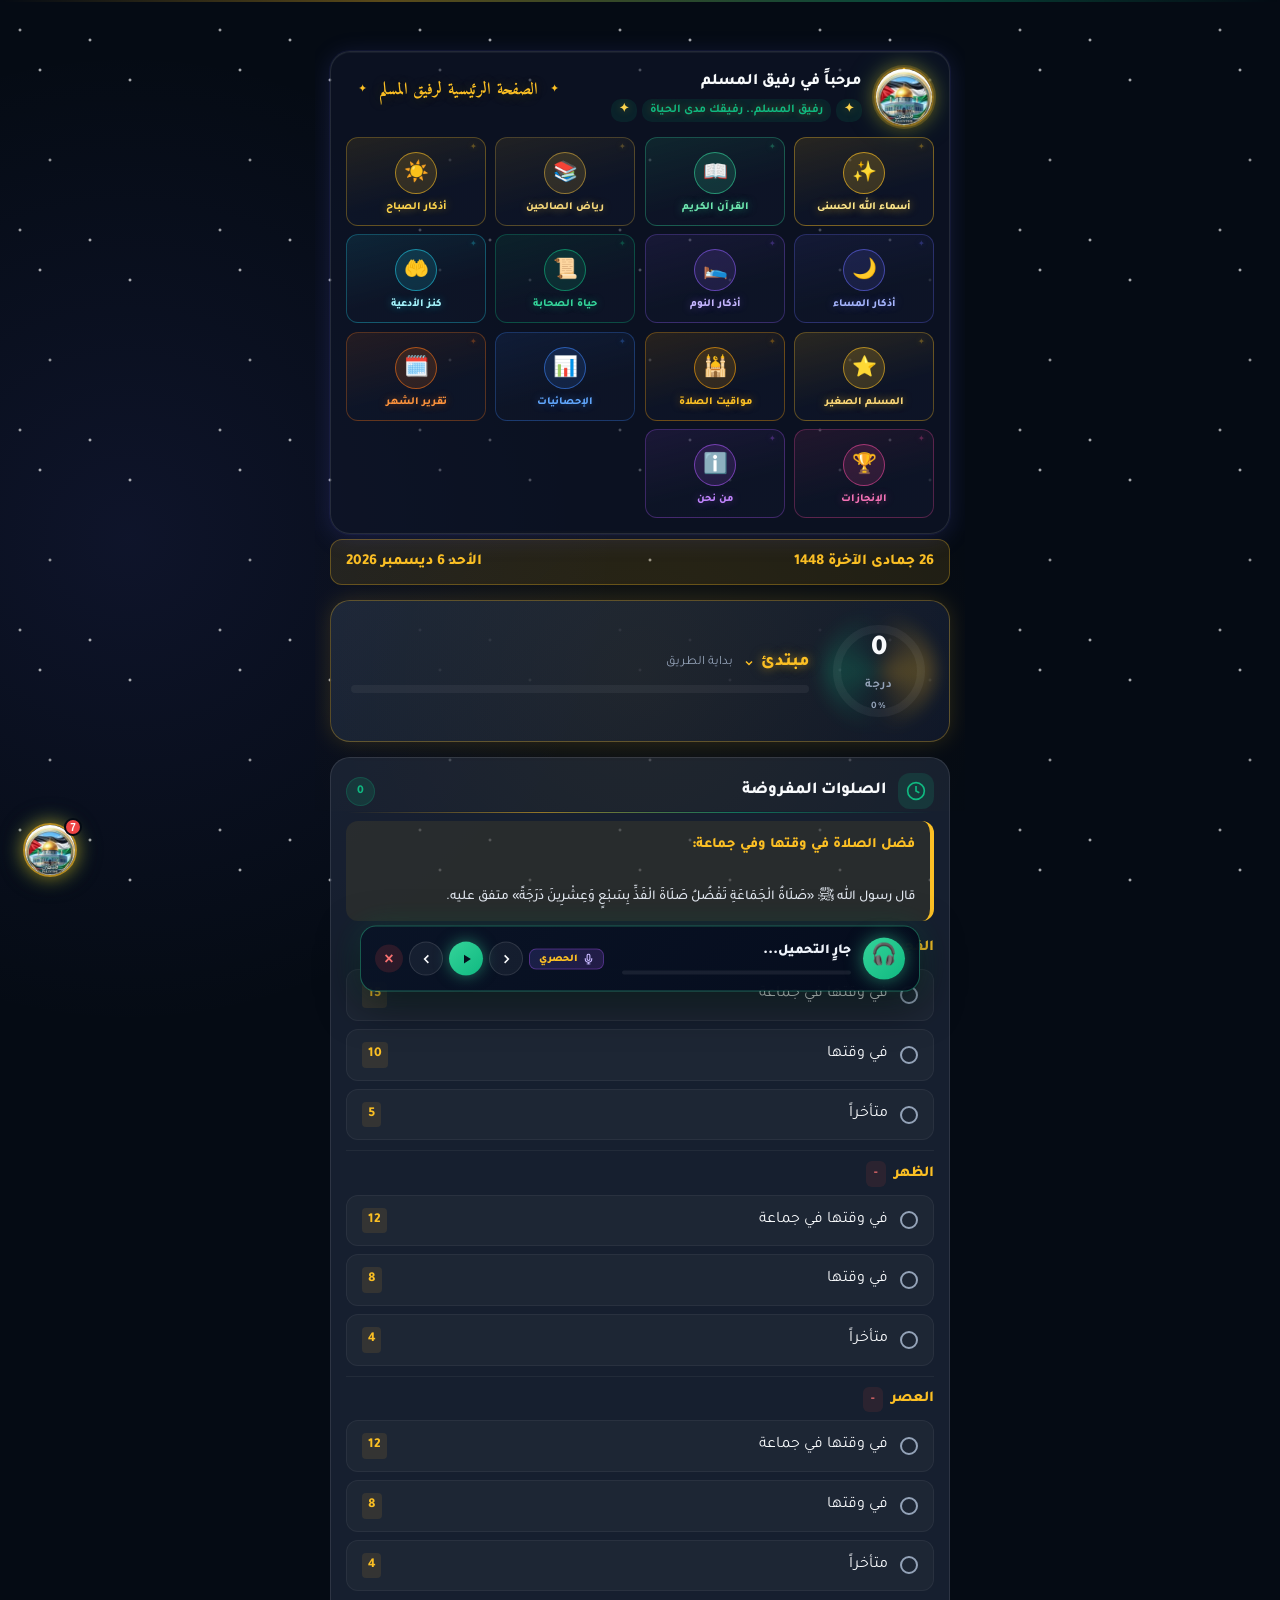
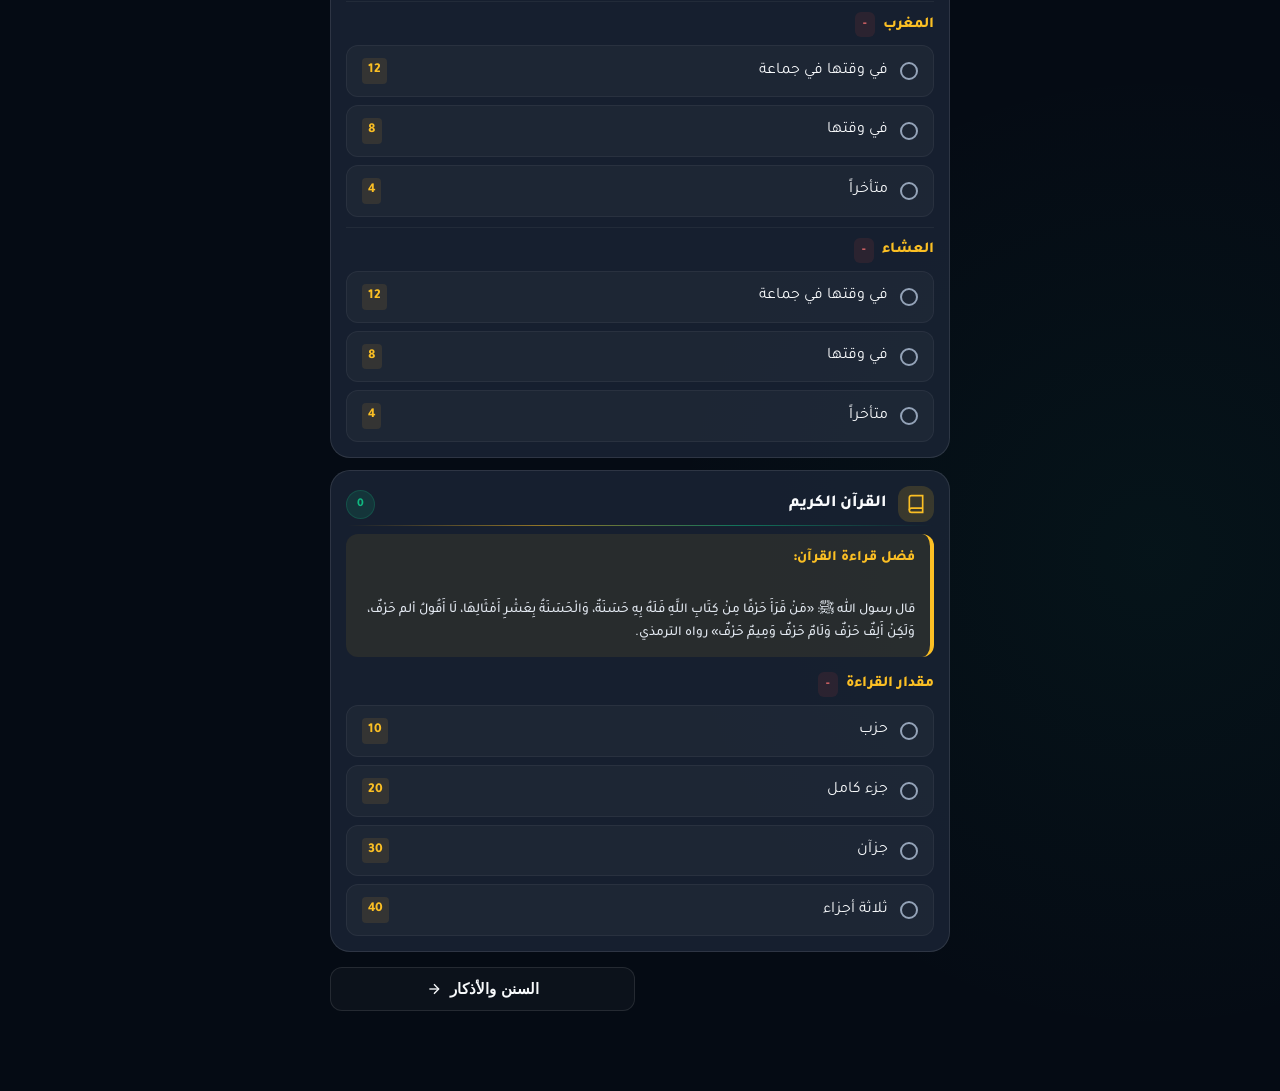
==== index.html @ c11510b7 "Add files via upload" ====
<!doctype html><html lang="ar" dir="rtl"><head><script>(function(w,i,g){w[g]=w[g]||[];if(typeof w[g].push=="function")w[g].push(i)})(window,"GTM-K3QN3TWK","google_tags_first_party")</script><script>(function(w,d,s,l){w[l]=w[l]||[];(function(){w[l].push(arguments)})("set","developer_id.dY2E1Nz",true);var f=d.getElementsByTagName(s)[0],j=d.createElement(s);j.async=true;j.src="/gk7x/";f.parentNode.insertBefore(j,f)})(window,document,"script","dataLayer")</script><meta charset="UTF-8"><script>try{if(localStorage.getItem("rfq_calm_mode")==="1")document.documentElement.classList.add("calm-mode")}catch(e){}window.__pwaPrompt=null;window.__hubInstallChoiceMade=true;try{localStorage.setItem("rfq_hub_unlocked","1")}catch(e){}window.revealHubAfterInstallChoice=function(choice){window.__hubInstallChoiceMade=true;try{localStorage.setItem("rfq_hub_unlocked","1")}catch(e){}var banner=document.getElementById("pwa-install-banner");if(banner)banner.remove();document.body.classList.add("hub-unlocked");if(typeof rafiqHubSync==="function")rafiqHubSync();if(typeof window._forceBubbleLeft==="function")requestAnimationFrame(window._forceBubbleLeft)};(function(){var lowPower=window.matchMedia&&window.matchMedia("(max-width:700px)").matches;var fewCores=(navigator.hardwareConcurrency||8)<=4;var reduced=window.matchMedia&&window.matchMedia("(prefers-reduced-motion: reduce)").matches;if(lowPower||fewCores||reduced)document.documentElement.classList.add("rfq-battery-saver");document.addEventListener("visibilitychange",function(){document.documentElement.classList.toggle("rfq-hidden",document.hidden)},{passive:true});window.addEventListener("pagehide",function(){try{if(typeof svD==="function")svD()}catch(e){}},{passive:true})})();window.addEventListener("beforeinstallprompt",function(e){e.preventDefault();window.__pwaPrompt=e;var btn=document.getElementById("pwa-install-btn");if(btn)btn.onclick=function(){if(typeof window.revealHubAfterInstallChoice==="function")window.revealHubAfterInstallChoice("install");if(window.__pwaPrompt){window.__pwaPrompt.prompt();window.__pwaPrompt.userChoice.then(function(){window.__pwaPrompt=null;var b=document.getElementById("pwa-install-banner");if(b)b.remove()})}}})</script><meta name="viewport" content="width=device-width,initial-scale=1,maximum-scale=1,user-scalable=no"><link rel="manifest" href="./manifest.json"><link rel="icon" type="image/png" sizes="32x32" href="./favicon-32.png"><link rel="icon" type="image/png" sizes="16x16" href="./favicon-16.png"><link rel="apple-touch-icon" href="./apple-touch-icon.png"><link rel="shortcut icon" href="./favicon.ico"><meta name="mobile-web-app-capable" content="yes"><meta name="apple-mobile-web-app-capable" content="yes"><meta name="apple-mobile-web-app-status-bar-style" content="black-translucent"><meta name="apple-mobile-web-app-title" content="رفيق المسلم"><meta name="theme-color" content="#050b14"><title>رفيق المسلم</title><link href="https://fonts.googleapis.com/css2?family=Tajawal:wght@300;400;500;700;800;900&family=Amiri:wght@400;700&display=swap" rel="stylesheet"><style>:root{--bg-primary:#050b14;--bg-card:rgba(30,41,59,0.7);--bg-glass:rgba(15,23,42,0.6);--accent-gold:#fbbf24;--accent-emerald:#10b981;--accent-emerald-light:#34d399;--text-primary:#f8fafc;--text-secondary:#94a3b8;--border-light:rgba(255,255,255,0.1);--border-gold:rgba(251,191,36,0.3);--border-emerald:rgba(16,185,129,0.3);--radius-sm:6px;--radius-md:12px;--radius-lg:20px;--radius-xl:30px}html{overflow-x:hidden;width:100%;max-width:100vw;overflow-y:auto}*{margin:0;padding:0;box-sizing:border-box;-webkit-tap-highlight-color:transparent;max-width:100%}body{font-family:Tajawal,sans-serif;background:var(--bg-primary);color:var(--text-primary);line-height:1.6;min-height:100vh;overflow-x:hidden;width:100%;max-width:100vw;position:relative;overscroll-behavior-x:none;-webkit-overflow-scrolling:touch;background-image:radial-gradient(circle at 10% 20%,rgba(99,102,241,.1) 0,transparent 20%),radial-gradient(circle at 90% 80%,rgba(16,185,129,.05) 0,transparent 20%)}.stars{position:fixed;top:0;left:0;width:100%;height:100%;z-index:0;pointer-events:none;background-image:radial-gradient(2px 2px at 20px 30px,#eee,rgba(0,0,0,0)),radial-gradient(2px 2px at 40px 70px,#fff,rgba(0,0,0,0)),radial-gradient(2px 2px at 50px 160px,#ddd,rgba(0,0,0,0)),radial-gradient(2px 2px at 90px 40px,#fff,rgba(0,0,0,0)),radial-gradient(2px 2px at 130px 80px,#fff,rgba(0,0,0,0));background-repeat:repeat;background-size:200px 200px;opacity:.3;animation:twinkle 5s infinite;will-change:opacity;backface-visibility:hidden;transform:translateZ(0)}@keyframes twinkle{0%{opacity:.3;transform:translateY(0)}50%{opacity:.5}100%{opacity:.3;transform:translateY(-20px)}}.container{position:relative;z-index:1;max-width:650px;margin:0 auto;padding:15px;padding-bottom:80px;width:100%;overflow-x:hidden}.hdr{background:var(--bg-glass);backdrop-filter:blur(12px);border:1px solid var(--border-light);border-radius:var(--radius-lg);padding:15px;margin-bottom:15px;display:flex;justify-content:space-between;align-items:center;flex-wrap:wrap;gap:10px;position:sticky;top:10px;z-index:100;overflow:hidden;max-width:100%}.usr-info{display:flex;align-items:center;gap:12px}.usr-det h3{font-size:1rem;font-weight:800;color:var(--text-primary)}.usr-det span{font-size:.75rem;color:var(--accent-emerald);font-weight:600;background:rgba(16,185,129,.1);padding:2px 8px;border-radius:10px}.nav-actions{display:flex;gap:8px;flex-wrap:wrap;width:100%}@keyframes glowPulseGold{0%,100%{box-shadow:0 0 12px rgba(251,191,36,.2)}50%{box-shadow:0 0 22px rgba(251,191,36,.45)}}@keyframes glowPulseGreen{0%,100%{box-shadow:0 0 12px rgba(16,185,129,.2)}50%{box-shadow:0 0 24px rgba(16,185,129,.5)}}@keyframes glowPulseBlue2{0%,100%{box-shadow:0 0 12px rgba(99,102,241,.2)}50%{box-shadow:0 0 24px rgba(99,102,241,.5)}}@keyframes glowPulseTeal{0%,100%{box-shadow:0 0 10px rgba(16,185,129,.15)}50%{box-shadow:0 0 22px rgba(16,185,129,.4)}}.btn-nav.prayer-times-btn{background:linear-gradient(135deg,rgba(251,191,36,.22),rgba(245,158,11,.12));border:1px solid rgba(251,191,36,.5);color:#fcd34d;font-weight:800;box-shadow:0 0 14px rgba(251,191,36,.2);animation:glowPulsePT 3.2s ease-in-out infinite}.btn-nav.prayer-times-btn:hover{box-shadow:0 6px 26px rgba(251,191,36,.45);background:linear-gradient(135deg,rgba(251,191,36,.35),rgba(245,158,11,.22))}@keyframes glowPulsePT{0%,100%{box-shadow:0 0 10px rgba(251,191,36,.15)}50%{box-shadow:0 0 22px rgba(251,191,36,.4)}}@keyframes glowPulsePurple{0%,100%{box-shadow:0 0 10px rgba(168,85,247,.12)}50%{box-shadow:0 0 20px rgba(168,85,247,.35)}}@keyframes glowPulseBlue{0%,100%{box-shadow:0 0 10px rgba(59,130,246,.12)}50%{box-shadow:0 0 20px rgba(59,130,246,.35)}}@keyframes glowPulseOrange{0%,100%{box-shadow:0 0 10px rgba(249,115,22,.12)}50%{box-shadow:0 0 20px rgba(249,115,22,.35)}}@keyframes glowPulsePink{0%,100%{box-shadow:0 0 10px rgba(236,72,153,.12)}50%{box-shadow:0 0 20px rgba(236,72,153,.35)}}@keyframes glowNoor{0%,100%{box-shadow:0 0 12px rgba(251,191,36,.3),0 0 25px rgba(251,191,36,.1)}50%{box-shadow:0 0 22px rgba(251,191,36,.6),0 0 40px rgba(251,191,36,.2)}}.home-title{display:flex;align-items:center;justify-content:center;gap:12px;margin:4px 0 16px;text-align:center}.home-title .ht-line{flex:1;max-width:46px;height:1px;background:linear-gradient(90deg,transparent,rgba(251,191,36,.55))}.home-title .ht-line:last-child{background:linear-gradient(90deg,rgba(251,191,36,.55),transparent)}.home-title h2{font-family:Amiri,serif;font-size:1.05rem;font-weight:700;color:var(--accent-gold);letter-spacing:.3px;white-space:nowrap;text-shadow:0 0 14px rgba(251,191,36,.25)}.home-title .ht-star{color:var(--accent-gold);font-size:.7rem;flex-shrink:0}.home-grid{display:grid;grid-template-columns:repeat(4,1fr);gap:9px;width:100%}@media (max-width:360px){.home-grid{grid-template-columns:repeat(3,1fr)}}.home-tile{display:flex;flex-direction:column;align-items:center;justify-content:flex-start;gap:7px;padding:14px 4px 10px;border-radius:var(--radius-md);background:var(--bg-glass);border:1px solid var(--border-light);cursor:pointer;font-family:Tajawal,sans-serif;transition:transform .25s cubic-bezier(.4,0,.2,1),box-shadow .25s,border-color .25s,background .25s;position:relative;overflow:hidden;contain:layout paint;touch-action:manipulation;will-change:transform;-webkit-tap-highlight-color:transparent}.home-tile:active{transform:scale(.93);transition:transform .08s ease-out}.home-tile:hover{transform:translateY(-3px);border-color:var(--tile-c,rgba(255,255,255,.25))}.home-tile.pressed-flash::after{content:'';position:absolute;inset:0;background:radial-gradient(circle at center,var(--tile-c,rgba(255,255,255,.3)),transparent 70%);opacity:.6;pointer-events:none;animation:tileFlash .35s ease-out forwards}@keyframes tileFlash{0%{opacity:.7}100%{opacity:0}}.home-tile .ht-icon{width:42px;height:42px;border-radius:50%;display:flex;align-items:center;justify-content:center;font-size:1.25rem;background:var(--tile-bg,rgba(255,255,255,.06));border:1px solid var(--tile-c,var(--border-light));box-shadow:0 0 0 transparent;transition:box-shadow .25s}.home-tile:hover .ht-icon{box-shadow:0 0 18px var(--tile-glow,transparent)}.home-tile .ht-label{font-size:.68rem;font-weight:700;color:var(--text-secondary);line-height:1.25;text-align:center}.home-tile:hover .ht-label{color:var(--text-primary)}.home-tile .ht-icon{animation:tileGlowAll 3.2s ease-in-out infinite}.home-tile:nth-child(2n) .ht-icon{animation-delay:.7s}.home-tile:nth-child(3n) .ht-icon{animation-delay:1.3s}.home-tile .ht-star{position:absolute;top:6px;inset-inline-start:8px;font-size:.5rem;line-height:1;color:var(--tile-c);opacity:.55;text-shadow:0 0 6px var(--tile-glow);animation:htTwinkle 2.8s ease-in-out infinite;pointer-events:none}.home-tile:nth-child(2n) .ht-star{animation-delay:1.1s}.home-tile:nth-child(3n) .ht-star{animation-delay:1.9s}.home-tile .ht-label{text-shadow:0 0 9px var(--tile-glow)}@keyframes htTwinkle{0%,100%{opacity:.3;transform:scale(.82)}50%{opacity:.95;transform:scale(1.2)}}@keyframes tileGlowAll{0%,100%{box-shadow:0 0 7px var(--tile-glow)}50%{box-shadow:0 0 14px var(--tile-glow),0 0 24px var(--tile-glow)}}.home-tile.t-quran{--tile-c:rgba(52,211,153,.6);--tile-bg:rgba(52,211,153,.16);--tile-glow:rgba(52,211,153,.5);border-color:rgba(52,211,153,.32);background:linear-gradient(165deg,rgba(52,211,153,.11),var(--bg-glass) 62%)}.home-tile.t-quran .ht-label{color:#6ee7b0;font-weight:800}.home-tile.t-riyad{--tile-c:rgba(212,169,59,.6);--tile-bg:rgba(212,169,59,.16);--tile-glow:rgba(212,169,59,.48);border-color:rgba(212,169,59,.3);background:linear-gradient(165deg,rgba(212,169,59,.11),var(--bg-glass) 62%)}.home-tile.t-riyad .ht-label{color:#f5d77a;font-weight:800}.home-tile.t-sabah{--tile-c:rgba(251,191,36,.6);--tile-bg:rgba(251,191,36,.14);--tile-glow:rgba(251,191,36,.45);border-color:rgba(251,191,36,.3);background:linear-gradient(165deg,rgba(251,191,36,.1),var(--bg-glass) 62%)}.home-tile.t-sabah .ht-label{color:#fcd34d;font-weight:800}.home-tile.t-masaa{--tile-c:rgba(99,102,241,.6);--tile-bg:rgba(99,102,241,.14);--tile-glow:rgba(99,102,241,.45);border-color:rgba(99,102,241,.3);background:linear-gradient(165deg,rgba(99,102,241,.1),var(--bg-glass) 62%)}.home-tile.t-masaa .ht-label{color:#a5b4fc;font-weight:800}.home-tile.t-nawm{--tile-c:rgba(139,92,246,.6);--tile-bg:rgba(139,92,246,.14);--tile-glow:rgba(139,92,246,.45);border-color:rgba(139,92,246,.3);background:linear-gradient(165deg,rgba(139,92,246,.1),var(--bg-glass) 62%)}.home-tile.t-nawm .ht-label{color:#c4b5fd;font-weight:800}.home-tile.t-sahaba{--tile-c:rgba(16,185,129,.6);--tile-bg:rgba(16,185,129,.14);--tile-glow:rgba(16,185,129,.45);border-color:rgba(16,185,129,.3);background:linear-gradient(165deg,rgba(16,185,129,.1),var(--bg-glass) 62%)}.home-tile.t-sahaba .ht-label{color:#34d399;font-weight:800}.home-tile.t-sifat{--tile-c:rgba(201,150,53,.65);--tile-bg:rgba(22,119,168,.16);--tile-glow:rgba(201,150,53,.5);border-color:rgba(201,150,53,.35);background:linear-gradient(165deg,rgba(16,42,67,.55),rgba(22,119,168,.16) 55%,var(--bg-glass) 92%);position:relative}.home-tile.t-sifat .ht-label{color:#f3cd71;font-weight:800}.home-tile.t-sifat .ht-new{position:absolute;top:5px;inset-inline-end:6px;font-size:.52rem;font-weight:900;color:#0e2338;background:linear-gradient(135deg,#f3cd71,#c99635);padding:2px 6px;border-radius:8px;letter-spacing:.3px;box-shadow:0 0 10px rgba(201,150,53,.55);animation:sifatPulse 2.2s ease-in-out infinite}@keyframes sifatPulse{0%,100%{transform:scale(1);opacity:1}50%{transform:scale(1.08);opacity:.85}}.home-tile.t-prayer{--tile-c:rgba(245,158,11,.65);--tile-bg:rgba(245,158,11,.15);--tile-glow:rgba(245,158,11,.5);border-color:rgba(245,158,11,.34);background:linear-gradient(165deg,rgba(245,158,11,.12),var(--bg-glass) 62%)}.home-tile.t-prayer .ht-label{color:#fbbf24;font-weight:800}.home-tile.t-about{--tile-c:rgba(168,85,247,.6);--tile-bg:rgba(168,85,247,.14);--tile-glow:rgba(168,85,247,.45);border-color:rgba(168,85,247,.3);background:linear-gradient(165deg,rgba(168,85,247,.1),var(--bg-glass) 62%)}.home-tile.t-about .ht-label{color:#c084fc;font-weight:800}.home-tile.t-stats{--tile-c:rgba(59,130,246,.6);--tile-bg:rgba(59,130,246,.14);--tile-glow:rgba(59,130,246,.45);border-color:rgba(59,130,246,.3);background:linear-gradient(165deg,rgba(59,130,246,.1),var(--bg-glass) 62%)}.home-tile.t-stats .ht-label{color:#60a5fa;font-weight:800}.home-tile.t-report{--tile-c:rgba(249,115,22,.6);--tile-bg:rgba(249,115,22,.14);--tile-glow:rgba(249,115,22,.45);border-color:rgba(249,115,22,.3);background:linear-gradient(165deg,rgba(249,115,22,.1),var(--bg-glass) 62%)}.home-tile.t-report .ht-label{color:#fb923c;font-weight:800}.home-tile.t-achieve{--tile-c:rgba(236,72,153,.6);--tile-bg:rgba(236,72,153,.14);--tile-glow:rgba(236,72,153,.45);border-color:rgba(236,72,153,.3);background:linear-gradient(165deg,rgba(236,72,153,.1),var(--bg-glass) 62%)}.home-tile.t-achieve .ht-label{color:#f472b6;font-weight:800}.home-tile.t-noor{--tile-c:rgba(251,191,36,.6);--tile-bg:rgba(251,191,36,.18);--tile-glow:rgba(251,191,36,.55);border-color:rgba(251,191,36,.32);background:linear-gradient(165deg,rgba(251,191,36,.13),var(--bg-glass) 62%)}.home-tile.t-noor .ht-label{color:#fbd777;font-weight:800}@media (prefers-reduced-motion:reduce){.home-tile .ht-icon,.home-tile .ht-star{animation:none}}.scr-card{background:linear-gradient(145deg,rgba(30,41,59,.9),rgba(15,23,42,.9));border:1px solid var(--border-gold);border-radius:var(--radius-lg);padding:20px;margin-bottom:15px;display:flex;align-items:center;justify-content:space-around;flex-wrap:wrap;box-shadow:0 0 20px rgba(251,191,36,.15);position:relative;overflow:visible}.scr-card::before{content:'';position:absolute;top:-50%;left:-50%;width:200%;height:200%;background:radial-gradient(circle,rgba(251,191,36,.05) 0,transparent 60%);animation:rotate 20s linear infinite;border-radius:var(--radius-lg)}@keyframes rotate{from{transform:rotate(0)}to{transform:rotate(360deg)}}.circ{width:100px;height:100px;position:relative;z-index:2}.circ svg{transform:rotate(-90deg);width:100%;height:100%}.c-bg{fill:none;stroke:rgba(255,255,255,.05);stroke-width:8}.c-f{fill:none;stroke:url(#g1);stroke-width:8;stroke-linecap:round;stroke-dasharray:280;stroke-dashoffset:280;transition:1s ease-out}.c-t{position:absolute;top:50%;left:50%;transform:translate(-50%,-50%);text-align:center}.c-t strong{display:block;font-size:1.8rem;font-weight:900;color:var(--text-primary)}.c-t span{font-size:.75rem;color:var(--text-secondary);font-weight:600;text-transform:uppercase;letter-spacing:1px}.lvl{flex:1;cursor:pointer;margin-right:20px;z-index:2;min-width:150px}.lvl-hd{display:flex;align-items:center;gap:10px;margin-bottom:8px}.lvl-nm{font-weight:800;font-size:1.1rem;color:var(--accent-gold);display:flex;align-items:center;gap:6px}.lvl-sb{font-size:.8rem;color:var(--text-secondary)}.lvl-bar{height:8px;background:rgba(255,255,255,.05);border-radius:10px;overflow:hidden}.lvl-f{height:100%;background:linear-gradient(90deg,var(--accent-emerald),var(--accent-gold));width:0%;transition:1s ease-out}.lvl-det{display:none;margin-top:12px;background:rgba(0,0,0,.3);border-radius:var(--radius-md);padding:10px;font-size:.8rem;border:1px solid var(--border-light);width:100%}.lvl-det.on{display:block;animation:slideDown .3s}@keyframes slideDown{from{opacity:0;transform:translateY(-10px)}to{opacity:1;transform:translateY(0)}}.lvl-t.on{color:var(--accent-gold);font-weight:800}.sec{background:var(--bg-card);border:1px solid var(--border-light);border-radius:var(--radius-lg);padding:15px;margin-bottom:12px;transition:.3s}.sec:hover{border-color:rgba(255,255,255,.15)}.sec-hd{display:flex;align-items:center;gap:12px;margin-bottom:12px;cursor:pointer;user-select:none}.sec-ic{width:36px;height:36px;border-radius:var(--radius-md);display:flex;align-items:center;justify-content:center;background:rgba(255,255,255,.05);color:var(--accent-gold)}.sec-nm{font-size:1.05rem;font-weight:800;flex:1;color:var(--text-primary)}.sec-bdg{background:rgba(16,185,129,.15);color:var(--accent-emerald);padding:4px 10px;border-radius:20px;font-size:.75rem;font-weight:800;border:1px solid rgba(16,185,129,.2)}.hdth{background:rgba(251,191,36,.08);border-right:4px solid var(--accent-gold);padding:12px 15px;margin-bottom:15px;border-radius:var(--radius-md);font-size:.85rem;color:#e2e8f0;line-height:1.7;font-weight:500}.hdth strong{color:var(--accent-gold);display:block;margin-bottom:5px;font-weight:800;font-size:.9rem}.op-g{display:grid;gap:8px}.op-i{display:flex;align-items:center;justify-content:space-between;background:rgba(255,255,255,.03);border:1px solid rgba(255,255,255,.05);border-radius:var(--radius-md);padding:12px 15px;cursor:pointer;transition:all .2s}.op-i:hover{background:rgba(255,255,255,.06)}.op-i.sl{border-color:var(--accent-emerald);background:rgba(16,185,129,.1)}.op-l{display:flex;align-items:center;gap:12px}.op-r{width:18px;height:18px;border:2px solid var(--text-secondary);border-radius:50%;display:flex;align-items:center;justify-content:center;transition:.2s}.op-i.sl .op-r{border-color:var(--accent-emerald);background:var(--accent-emerald)}.op-r::after{content:'';width:6px;height:6px;background:var(--bg-primary);border-radius:50%;opacity:0;transform:scale(0);transition:.2s}.op-i.sl .op-r::after{opacity:1;transform:scale(1)}.op-pt{font-weight:800;color:var(--accent-gold);font-size:.85rem;background:rgba(251,191,36,.1);padding:2px 6px;border-radius:4px}.pr-g{margin-bottom:10px;border-bottom:1px solid rgba(255,255,255,.05);padding-bottom:10px}.pr-g:last-child{border:none;margin:0;padding:0}.pr-nm{font-weight:800;color:var(--accent-gold);font-size:.95rem;margin-bottom:8px;display:flex;align-items:center;gap:8px}.pr-st{font-size:.75rem;padding:3px 8px;border-radius:6px;font-weight:700}.pr-st.ok{background:rgba(16,185,129,.2);color:var(--accent-emerald)}.pr-st.no{background:rgba(239,68,68,.1);color:#f87171}.chk{display:flex;align-items:center;justify-content:space-between;background:rgba(255,255,255,.03);border:1px solid rgba(255,255,255,.05);border-radius:var(--radius-md);padding:12px 15px;margin-bottom:8px;cursor:pointer;transition:.2s}.chk:hover{background:rgba(255,255,255,.05)}.chk.on{border-color:var(--accent-emerald);background:rgba(16,185,129,.1)}.chk-l{display:flex;align-items:center;gap:12px}.chk-b{width:20px;height:20px;border:2px solid var(--text-secondary);border-radius:6px;display:flex;align-items:center;justify-content:center;transition:.2s}.chk.on .chk-b{background:var(--accent-emerald);border-color:var(--accent-emerald)}.chk-b svg{width:12px;height:12px;stroke:var(--bg-primary);stroke-width:4;opacity:0;transform:scale(0);transition:.2s}.chk.on .chk-b svg{opacity:1;transform:scale(1)}.sec-ct{max-height:2000px;overflow:hidden;transition:max-height .4s}.sec.col .sec-ct{max-height:0}.col-ic{transition:transform .4s}.sec.col .col-ic{transform:rotate(180deg)}.nav-g{display:grid;grid-template-columns:1fr 1fr;gap:10px;margin-top:15px}.nav-lg{padding:12px;border-radius:var(--radius-md);font-weight:800;cursor:pointer;border:1px solid var(--border-light);background:rgba(255,255,255,.03);color:var(--text-primary);display:flex;align-items:center;justify-content:center;gap:8px;transition:.2s;font-size:.95rem}.nav-lg:hover{background:rgba(255,255,255,.08)}.btn{display:flex;align-items:center;justify-content:center;gap:8px;width:100%;padding:14px;border-radius:var(--radius-md);font-weight:800;cursor:pointer;border:none;font-family:inherit;font-size:1rem;transition:.2s}.btn-pr{background:linear-gradient(135deg,var(--accent-emerald),#059669);color:#fff}.btn-home{background:rgba(251,191,36,.1);border:1px solid rgba(251,191,36,.3);color:var(--accent-gold);padding:10px 20px;border-radius:var(--radius-md);font-size:.9rem;cursor:pointer;font-weight:700;width:auto}.stats-box{background:var(--bg-card);border:1px solid var(--border-light);border-radius:var(--radius-lg);overflow:hidden;backdrop-filter:blur(10px)}.stats-hd{padding:20px;text-align:center;border-bottom:1px solid var(--border-light);background:rgba(0,0,0,.2)}.stats-hd h1{font-size:1.4rem;color:var(--accent-gold);font-weight:900}.st-hd-stats{display:flex;justify-content:center;gap:20px;padding:20px;background:linear-gradient(180deg,rgba(251,191,36,.05) 0,transparent 100%)}.st-stat-box{background:rgba(30,41,59,.8);border:1px solid var(--border-gold);border-radius:var(--radius-lg);padding:20px 30px;text-align:center;min-width:120px}.st-stat-val{display:block;font-size:2rem;font-weight:900;color:var(--accent-gold);text-shadow:0 0 20px rgba(251,191,36,.3)}.st-stat-lbl{font-size:.9rem;color:var(--text-secondary);font-weight:600}.str-b{background:linear-gradient(135deg,rgba(249,115,22,.15),transparent);border:1px solid rgba(249,115,22,.2);border-radius:var(--radius-md);padding:15px;margin:15px;display:flex;align-items:center;gap:15px}.str-i{font-size:2rem}.str-b h3{font-size:1.1rem;color:var(--text-primary);margin-bottom:2px}.str-b p{font-size:.8rem;color:var(--text-secondary)}.d-list-h{padding:15px;display:flex;justify-content:space-between;font-weight:800;font-size:1rem;border-bottom:1px solid var(--border-light);background:rgba(0,0,0,.2)}.d-item{padding:15px;border-bottom:1px solid rgba(255,255,255,.05);display:flex;justify-content:space-between;align-items:center;cursor:pointer;transition:.2s}.d-item:hover{background:rgba(255,255,255,.03)}.d-sc{font-weight:800;color:var(--accent-emerald);font-size:1.1rem;background:rgba(16,185,129,.1);padding:4px 10px;border-radius:8px}.ed-btn{background:linear-gradient(135deg,#f59e0b,#d97706);color:#fff;border:none;padding:8px 16px;border-radius:8px;cursor:pointer;font-size:.85rem;margin-left:10px;font-weight:700;transition:transform .2s}.ed-btn:hover{transform:scale(1.05)}.ach-box{background:var(--bg-card);border:1px solid var(--border-light);border-radius:var(--radius-lg);overflow:hidden;backdrop-filter:blur(10px)}.ach-hd{padding:25px;text-align:center;border-bottom:1px solid var(--border-light);background:rgba(0,0,0,.2)}.ach-hd h1{font-size:1.6rem;color:var(--accent-gold);font-weight:900}.ach-intro{padding:20px;text-align:center;background:linear-gradient(180deg,rgba(251,191,36,.05) 0,transparent 100%);border-bottom:1px solid var(--border-gold)}.ach-quran{font-family:Tajawal,serif;font-size:1.2rem;color:var(--accent-gold);line-height:2;margin-bottom:15px}.ach-grid{display:grid;grid-template-columns:1fr 1fr;gap:20px;padding:25px}.ach-card{background:rgba(255,255,255,.03);border:1px solid rgba(255,255,255,.08);border-radius:var(--radius-lg);padding:25px 20px;text-align:center;display:flex;flex-direction:column;align-items:center;justify-content:center;gap:15px;min-height:200px;transition:.5s cubic-bezier(.4,0,.2,1);position:relative;overflow:hidden}.ach-card::before{content:'';position:absolute;top:0;left:0;right:0;bottom:0;background:radial-gradient(circle at 50% 0,rgba(255,255,255,.1) 0,transparent 60%);opacity:0;transition:.5s}.ach-card:hover::before{opacity:1}.ach-ic{width:70px;height:70px;background:linear-gradient(145deg,rgba(255,255,255,.05),rgba(255,255,255,.02));border-radius:20px;display:flex;align-items:center;justify-content:center;color:var(--text-secondary);transition:.5s cubic-bezier(.4,0,.2,1);box-shadow:0 10px 25px rgba(0,0,0,.3);position:relative;z-index:1}.ach-ic svg{width:32px;height:32px;stroke-width:1.5}.ach-tl{font-weight:800;color:var(--text-primary);font-size:1.2rem;position:relative;z-index:1}.ach-ds{font-size:.85rem;color:var(--text-secondary);line-height:1.5;position:relative;z-index:1}.ach-card.done{border-color:rgba(251,191,36,.5);background:linear-gradient(145deg,rgba(251,191,36,.12),rgba(251,191,36,.03));box-shadow:0 0 40px rgba(251,191,36,.2);transform:translateY(-5px) scale(1.02)}.ach-card.done .ach-ic{color:var(--accent-gold);background:linear-gradient(145deg,rgba(251,191,36,.25),rgba(251,191,36,.1));transform:scale(1.15) rotate(5deg);box-shadow:0 0 30px rgba(251,191,36,.4)}.ach-card.done .ach-tl{color:var(--accent-gold);text-shadow:0 0 15px rgba(251,191,36,.5)}.ach-card.done::after{content:'';position:absolute;top:15px;left:15px;width:8px;height:8px;background:var(--accent-emerald);border-radius:50%;box-shadow:0 0 10px var(--accent-emerald);animation:pulse 2s infinite}@keyframes pulse{0%,100%{transform:scale(1);opacity:1}50%{transform:scale(1.5);opacity:.5}}.report-box{background:var(--bg-card);border:1px solid var(--border-light);border-radius:var(--radius-lg);overflow:hidden}.report-hd{padding:25px 20px;text-align:center;background:linear-gradient(180deg,rgba(251,191,36,.1) 0,transparent 100%);border-bottom:1px solid var(--border-gold)}.report-hd h1{font-size:1.5rem;color:var(--accent-gold);font-weight:900;margin-bottom:5px}.report-hd p{color:var(--text-secondary);font-size:.9rem}.report-summary{display:grid;grid-template-columns:repeat(3,1fr);gap:10px;padding:15px;background:rgba(0,0,0,.2)}.report-sum-card{background:rgba(30,41,59,.6);border:1px solid var(--border-light);border-radius:var(--radius-md);padding:15px 10px;text-align:center}.report-sum-val{display:block;font-size:1.5rem;font-weight:900;color:var(--accent-gold)}.report-sum-lbl{font-size:.75rem;color:var(--text-secondary);font-weight:600}.day-list{max-height:500px;overflow-y:auto}.day-list::-webkit-scrollbar{width:6px}.day-list::-webkit-scrollbar-track{background:rgba(0,0,0,.1)}.day-list::-webkit-scrollbar-thumb{background:var(--border-light);border-radius:10px}.day-card{background:rgba(255,255,255,.02);border-bottom:1px solid rgba(255,255,255,.05);padding:15px;transition:.2s}.day-card:hover{background:rgba(255,255,255,.04)}.day-card-header{display:flex;justify-content:space-between;align-items:center;margin-bottom:10px}.day-card-date{font-weight:800;font-size:1rem;color:var(--text-primary)}.day-card-score{background:linear-gradient(135deg,var(--accent-gold),#f97316);color:var(--bg-primary);padding:4px 12px;border-radius:20px;font-weight:800;font-size:.9rem}.day-progress-bar{height:8px;background:rgba(255,255,255,.05);border-radius:10px;overflow:hidden;margin-bottom:10px}.day-progress-fill{height:100%;border-radius:10px;transition:width .5s ease}.day-progress-fill.excellent{background:linear-gradient(90deg,#10b981,#34d399)}.day-progress-fill.good{background:linear-gradient(90deg,#fbbf24,#fcd34d)}.day-progress-fill.average{background:linear-gradient(90deg,#f97316,#fb923c)}.day-progress-fill.weak{background:linear-gradient(90deg,#ef4444,#f87171)}.day-analysis{display:grid;grid-template-columns:1fr 1fr;gap:8px;font-size:.85rem}.analysis-item{background:rgba(255,255,255,.03);padding:8px 10px;border-radius:var(--radius-sm)}.analysis-item.positive{border-right:3px solid var(--accent-emerald)}.analysis-item.negative{border-right:3px solid #ef4444}.analysis-item strong{display:block;font-size:.75rem;color:var(--text-secondary);margin-bottom:2px}.analysis-item span{color:var(--text-primary);font-weight:600}.day-empty-msg{text-align:center;color:var(--text-secondary);padding:20px;font-size:.9rem}.mdl{position:fixed;top:0;left:0;right:0;bottom:0;background:rgba(5,11,20,.95);z-index:2000;display:none;overflow-y:auto;padding:20px;backdrop-filter:blur(5px)}.mdl-c{max-width:500px;margin:0 auto;background:var(--bg-card);border:1px solid var(--border-light);border-radius:var(--radius-xl);padding:25px;position:relative;box-shadow:0 25px 50px -12px rgba(0,0,0,.5);animation:zoomIn .3s}@keyframes zoomIn{from{transform:scale(.9);opacity:0}to{transform:scale(1);opacity:1}}.cls-btn{position:absolute;top:15px;left:15px;background:rgba(255,255,255,.1);border:none;width:36px;height:36px;border-radius:50%;cursor:pointer;color:var(--text-secondary);display:flex;align-items:center;justify-content:center;transition:.2s;z-index:10}.cls-btn:hover{background:rgba(255,255,255,.2);color:var(--text-primary);transform:rotate(90deg)}.res-hd{text-align:center;margin-bottom:20px;padding-top:10px}.res-hd h2{color:var(--accent-gold);font-size:1.3rem;font-weight:900}.res-g{display:grid;grid-template-columns:1fr 1fr;gap:12px;margin-bottom:20px}.res-c{background:rgba(255,255,255,.03);padding:15px;border-radius:var(--radius-md);text-align:center;border:1px solid rgba(255,255,255,.05)}.res-c strong{display:block;font-size:1.3rem;font-weight:900;color:var(--text-primary);margin-bottom:4px}.res-c span{font-size:.8rem;color:var(--text-secondary);font-weight:600}.res-total{text-align:center;margin:20px 0;padding:20px;background:rgba(251,191,36,.05);border-radius:var(--radius-lg);border:1px solid rgba(251,191,36,.2)}.res-total-val{font-size:2.5rem;font-weight:900;color:var(--accent-gold)}.res-total-lbl{font-size:.9rem;color:var(--text-secondary);margin-top:5px}.res-list{background:rgba(0,0,0,.2);border-radius:var(--radius-md);padding:15px;margin-top:15px;border:1px solid rgba(255,255,255,.05)}.res-r{display:flex;justify-content:space-between;padding:8px 0;border-bottom:1px solid rgba(255,255,255,.05);font-size:.9rem}.res-r:last-child{border:none}.res-r span:last-child{font-weight:700;color:var(--text-primary)}.an-g{display:grid;grid-template-columns:repeat(6,1fr);gap:6px;margin-top:10px}.an-i{background:rgba(255,255,255,.03);border-radius:var(--radius-md);padding:8px 4px;text-align:center;border:1px solid rgba(255,255,255,.05);transition:.3s}.an-v{font-size:.9rem;font-weight:900;display:block;margin-bottom:2px}.an-v.exc{color:var(--accent-emerald)}.an-v.gd{color:var(--accent-gold)}.an-v.wk{color:#f87171}.an-l{font-size:.6rem;color:var(--text-secondary);font-weight:600}.edit-mode-indicator{background:rgba(239,68,68,.15);color:#fca5a5;border:1px solid rgba(239,68,68,.3);padding:10px 15px;border-radius:var(--radius-md);font-size:.85rem;font-weight:700;display:none;margin-bottom:15px;text-align:center}#dateBannerCard.editing{background:rgba(239,68,68,.12)!important;border-color:rgba(239,68,68,.4)!important}.edit-mode-indicator.active{display:flex;align-items:center;justify-content:center;gap:10px}.cancel-edit-btn{background:rgba(239,68,68,.2);border:none;color:inherit;padding:4px 8px;border-radius:4px;cursor:pointer;font-weight:800;font-size:.75rem}.date-banner{background:rgba(251,191,36,.1);border:1px solid var(--border-gold);border-radius:var(--radius-md);padding:10px 15px;margin-bottom:15px;display:flex;justify-content:space-between;align-items:center}.date-h{color:var(--accent-gold);font-weight:800;font-size:.95rem}.date-g{color:var(--accent-gold);font-size:.95rem;font-weight:800}.suc-mdl{position:fixed;top:0;left:0;right:0;bottom:0;background:rgba(5,11,20,.95);z-index:3000;display:none;justify-content:center;align-items:center;padding:20px;backdrop-filter:blur(10px)}.suc-mdl.show{display:flex}.suc-c{background:linear-gradient(145deg,rgba(30,41,59,.95),rgba(15,23,42,.95));border:2px solid var(--accent-gold);border-radius:var(--radius-xl);padding:30px;max-width:400px;width:100%;text-align:center;animation:sucIn .5s ease-out;box-shadow:0 0 60px rgba(251,191,36,.3)}@keyframes sucIn{from{transform:scale(.8);opacity:0}to{transform:scale(1);opacity:1}}.suc-ic{width:80px;height:80px;background:linear-gradient(135deg,var(--accent-emerald),#059669);border-radius:50%;margin:0 auto 20px;display:flex;align-items:center;justify-content:center;box-shadow:0 0 30px rgba(16,185,129,.4);animation:pulseSuc 2s infinite}@keyframes pulseSuc{0%,100%{transform:scale(1);box-shadow:0 0 30px rgba(16,185,129,.4)}50%{transform:scale(1.05);box-shadow:0 0 50px rgba(16,185,129,.6)}}.suc-ic svg{width:40px;height:40px;stroke:white;stroke-width:3}.suc-tl{font-size:1.5rem;font-weight:900;color:var(--accent-gold);margin-bottom:20px}.suc-msg{font-size:1rem;color:var(--text-primary);line-height:2;margin-bottom:20px;white-space:pre-line}.suc-dua{background:rgba(251,191,36,.1);border:1px solid var(--border-gold);border-radius:var(--radius-md);padding:15px;margin-bottom:20px;font-size:.95rem;color:#e2e8f0;line-height:1.8}.suc-btn{background:linear-gradient(135deg,var(--accent-gold),#f97316);border:none;color:var(--bg-primary);padding:14px 30px;border-radius:var(--radius-md);font-size:1rem;font-weight:800;cursor:pointer;font-family:inherit;transition:transform .2s}.suc-btn:hover{transform:scale(1.05)}.page{display:none}.page.active{display:block}.sub-page{display:none}.sub-page.active{display:block}.about-box{background:var(--bg-card);border:1px solid var(--border-light);border-radius:var(--radius-lg);overflow:hidden}.about-header{background:linear-gradient(180deg,rgba(251,191,36,.15) 0,transparent 100%);padding:30px 20px;text-align:center;border-bottom:1px solid var(--border-gold)}.about-title{font-size:2rem;color:var(--accent-gold);font-weight:900;margin-bottom:10px}.about-subtitle{font-size:1rem;color:var(--text-secondary)}.about-bismillah{background:linear-gradient(135deg,rgba(16,185,129,.1),transparent);border:1px solid rgba(16,185,129,.2);border-radius:var(--radius-md);padding:20px;margin:20px;text-align:center}.bismillah-text{font-size:1.3rem;color:var(--accent-emerald);line-height:2.2;font-weight:700}.about-intentions{padding:0 20px 20px}.intention-section{background:rgba(255,255,255,.02);border-radius:var(--radius-md);padding:20px;margin-bottom:15px;border:1px solid rgba(255,255,255,.05)}.intention-title{font-size:1.1rem;color:var(--accent-gold);font-weight:800;margin-bottom:12px;display:flex;align-items:center;gap:8px}.intention-text{font-size:.95rem;color:var(--text-primary);line-height:2}.dua-section{padding:20px;background:linear-gradient(180deg,rgba(251,191,36,.1) 0,transparent 100%);border-top:1px solid var(--border-gold)}.dua-box{background:rgba(255,255,255,.03);border:1px solid rgba(251,191,36,.2);border-radius:var(--radius-md);padding:20px;text-align:center}.dua-title{font-size:1rem;color:var(--accent-gold);font-weight:800;margin-bottom:15px}.dua-text{font-size:.95rem;color:var(--text-primary);line-height:2.2;margin-bottom:15px}.dua-highlight{color:var(--accent-gold);font-weight:700}.dua-countries{display:flex;flex-wrap:wrap;gap:8px;justify-content:center;margin-bottom:15px}.country-tag{background:rgba(239,68,68,.15);border:1px solid rgba(239,68,68,.3);color:#fca5a5;padding:6px 12px;border-radius:20px;font-size:.85rem;font-weight:700}.final-dua{background:linear-gradient(135deg,rgba(16,185,129,.15),transparent);border:1px solid rgba(16,185,129,.2);border-radius:var(--radius-md);padding:15px;margin-top:15px}.final-dua-text{font-size:.95rem;color:var(--accent-emerald);line-height:2;text-align:center;font-weight:600}.athkar-book-box{background:var(--bg-card);border:1px solid var(--border-light);border-radius:var(--radius-lg);overflow:hidden}.athkar-book-header{background:linear-gradient(180deg,rgba(16,185,129,.2) 0,transparent 100%);padding:30px 20px;text-align:center;border-bottom:1px solid var(--border-emerald)}.athkar-book-title{font-size:2rem;color:var(--accent-emerald-light);font-weight:900;margin-bottom:5px}.athkar-book-subtitle{font-size:.95rem;color:var(--text-secondary)}.athkar-book-tabs{display:flex;gap:10px;padding:15px;background:rgba(0,0,0,.3);position:sticky;top:0;z-index:50;backdrop-filter:blur(10px)}.athkar-book-tab{flex:1;padding:14px;border-radius:var(--radius-md);font-weight:800;cursor:pointer;border:1px solid var(--border-light);background:rgba(255,255,255,.03);color:var(--text-secondary);text-align:center;transition:.3s;font-size:.95rem}.athkar-book-tab.active{background:linear-gradient(135deg,rgba(16,185,129,.25),rgba(16,185,129,.15));border-color:var(--accent-emerald);color:var(--accent-emerald-light);box-shadow:0 0 20px rgba(16,185,129,.2);transform:translateY(-2px)}.athkar-book-content{padding:0;min-height:70vh;position:relative}.athkar-book-page{display:none;padding:20px;animation:fadeIn .3s ease}.athkar-book-page.active{display:block}@keyframes fadeIn{from{opacity:0;transform:translateX(20px)}to{opacity:1;transform:translateX(0)}}.athkar-book-intro{background:linear-gradient(135deg,rgba(16,185,129,.1),rgba(16,185,129,.05));border:1px solid var(--border-emerald);border-radius:var(--radius-md);padding:25px;margin-bottom:25px;text-align:center}.athkar-book-intro-text{font-size:1rem;color:var(--accent-emerald-light);line-height:2.2}.athkar-book-intro-quran{font-size:1.3rem;color:var(--accent-gold);font-weight:700;margin-bottom:15px;display:block;font-family:Amiri,serif}.book-nav{display:flex;justify-content:space-between;align-items:center;padding:15px 20px;background:rgba(0,0,0,.3);position:sticky;bottom:0;z-index:50;backdrop-filter:blur(10px);border-top:1px solid var(--border-light)}.book-nav-btn{background:rgba(255,255,255,.05);border:1px solid var(--border-light);color:var(--text-primary);padding:10px 20px;border-radius:var(--radius-md);font-size:.9rem;cursor:pointer;transition:.2s;display:flex;align-items:center;gap:8px;font-weight:700}.book-nav-btn:hover{background:rgba(255,255,255,.1);border-color:var(--accent-emerald)}.book-nav-btn:disabled{opacity:.5;cursor:not-allowed}.book-page-indicator{font-size:.9rem;color:var(--accent-gold);font-weight:700}.ach-overall{margin:0 25px 20px;background:rgba(255,255,255,.04);border:1px solid rgba(251,191,36,.25);border-radius:var(--radius-md);padding:14px 16px}.ach-overall-hd{display:flex;align-items:center;justify-content:space-between;margin-bottom:8px;font-weight:900;color:var(--accent-gold);font-size:.92rem}.ach-overall-track{height:10px;background:rgba(255,255,255,.06);border-radius:20px;overflow:hidden;position:relative}.ach-overall-fill{height:100%;background:linear-gradient(90deg,#34d399,#fbbf24);border-radius:20px;transition:width .6s cubic-bezier(.4,0,.2,1);width:0%}.ach-prog{width:100%;height:6px;background:rgba(255,255,255,.07);border-radius:20px;overflow:hidden;margin-top:2px}.ach-prog-fill{height:100%;background:linear-gradient(90deg,#10b981,#fbbf24);border-radius:20px;width:0%;transition:width .6s cubic-bezier(.4,0,.2,1)}.ach-prog-txt{font-size:.68rem;color:var(--text-secondary);font-weight:700;margin-top:4px}.ach-card.done .ach-prog-fill{background:linear-gradient(90deg,#fbbf24,#fde68a)}.str-freeze{display:flex;align-items:center;gap:4px;background:rgba(56,189,248,.12);border:1px solid rgba(56,189,248,.35);color:#7dd3fc;font-size:.72rem;font-weight:800;padding:4px 9px;border-radius:20px;white-space:nowrap}.str-frozen-note{font-size:.72rem;color:#7dd3fc;margin-top:4px}.share-btn{display:flex;align-items:center;justify-content:center;gap:6px;background:linear-gradient(135deg,rgba(251,191,36,.15),rgba(251,191,36,.06));border:1px solid rgba(251,191,36,.4);color:var(--accent-gold);padding:9px 14px;border-radius:12px;font-size:.82rem;font-weight:800;cursor:pointer;font-family:Tajawal,sans-serif;transition:all .2s}.share-btn:hover{background:linear-gradient(135deg,rgba(251,191,36,.25),rgba(251,191,36,.12));transform:translateY(-2px);box-shadow:0 4px 15px rgba(251,191,36,.2)}.ach-hd{display:flex;align-items:center;justify-content:space-between;gap:10px;flex-wrap:wrap}.prefs-section{padding:15px;border-bottom:1px solid var(--border-light)}.prefs-row{display:flex;align-items:center;justify-content:space-between;gap:10px;background:rgba(255,255,255,.03);border:1px solid var(--border-light);border-radius:12px;padding:12px 14px}.prefs-row-txt{display:flex;flex-direction:column;gap:2px}.prefs-row-txt strong{font-size:.88rem;color:var(--text-primary)}.prefs-row-txt span{font-size:.74rem;color:var(--text-secondary)}.calm-switch{position:relative;display:inline-block;width:46px;height:26px;flex-shrink:0;cursor:pointer}.calm-switch input{opacity:0;width:0;height:0}.calm-switch-track{position:absolute;cursor:pointer;inset:0;background:rgba(255,255,255,.15);border:1px solid rgba(255,255,255,.1);border-radius:20px;transition:background .3s,border-color .3s,box-shadow .3s}.calm-switch-track::before{content:'';position:absolute;height:20px;width:20px;top:3px;right:3px;background:linear-gradient(145deg,#f8fafc,#cbd5e1);border-radius:50%;box-shadow:0 2px 5px rgba(0,0,0,.4);transition:transform .3s cubic-bezier(.34,1.56,.64,1)}.calm-switch input:checked+.calm-switch-track{background:var(--accent-emerald);border-color:rgba(110,231,183,.6);box-shadow:0 0 12px rgba(16,185,129,.35)}.calm-switch input:checked+.calm-switch-track::before{transform:translateX(-20px);background:linear-gradient(145deg,#fff,#e2e8f0)}.calm-switch input:focus-visible+.calm-switch-track{outline:2px solid var(--accent-gold);outline-offset:2px}html.calm-mode body > *:not(#introScreen),html.calm-mode body > *:not(#introScreen) *{animation-duration:1ms!important;animation-iteration-count:1!important;transition-duration:.15s!important}html.calm-mode .bg-stars,html.calm-mode .home-glow,html.calm-mode .intro-confetti,html.calm-mode .intro-particles,html.calm-mode .joy-burst{display:none!important}html.calm-mode body > *:not(#introScreen),html.calm-mode body > *:not(#introScreen) *{backdrop-filter:none!important;-webkit-backdrop-filter:none!important}html.calm-mode .ach-card,html.calm-mode .day-card,html.calm-mode .stats-box{box-shadow:none!important};#introScreen.intro-calm-paused,#introScreen.intro-calm-paused *{animation-play-state:paused!important}.ach-card,.d-item,.day-card{content-visibility:auto;contain-intrinsic-size:auto 90px}.stats-box,.tasbih-card{isolation:isolate}.backup-section{padding:15px;border-bottom:1px solid var(--border-light)}.backup-title{font-weight:900;color:var(--accent-gold);font-size:.95rem;margin-bottom:12px;display:flex;align-items:center;gap:8px}.backup-btns{display:grid;grid-template-columns:1fr 1fr;gap:10px}.backup-btn{display:flex;align-items:center;justify-content:center;gap:8px;padding:12px;border-radius:12px;font-size:.88rem;font-weight:800;cursor:pointer;font-family:Tajawal,sans-serif;transition:all .2s;border:1px solid}.backup-btn.export{background:linear-gradient(135deg,rgba(16,185,129,.15),rgba(16,185,129,.08));border-color:rgba(16,185,129,.4);color:var(--accent-emerald)}.backup-btn.export:hover{background:linear-gradient(135deg,rgba(16,185,129,.25),rgba(16,185,129,.15));transform:translateY(-2px);box-shadow:0 4px 15px rgba(16,185,129,.2)}.backup-btn.import{background:linear-gradient(135deg,rgba(99,102,241,.15),rgba(99,102,241,.08));border-color:rgba(99,102,241,.4);color:#a5b4fc}.backup-btn.import:hover{background:linear-gradient(135deg,rgba(99,102,241,.25),rgba(99,102,241,.15));transform:translateY(-2px);box-shadow:0 4px 15px rgba(99,102,241,.2)}.backup-btn.reset{background:linear-gradient(135deg,rgba(239,68,68,.12),rgba(239,68,68,.06));border-color:rgba(239,68,68,.3);color:#f87171}.backup-btn.reset:hover{background:linear-gradient(135deg,rgba(239,68,68,.22),rgba(239,68,68,.12))}.backup-info{font-size:.78rem;color:var(--text-secondary);margin-top:10px;line-height:1.7;text-align:center;background:rgba(255,255,255,.03);padding:8px 12px;border-radius:8px;border:1px solid var(--border-light)}.backup-toast{position:fixed;top:80px;left:50%;transform:translateX(-50%) translateY(-20px);background:linear-gradient(135deg,rgba(16,185,129,.95),rgba(5,150,105,.95));color:#fff;padding:10px 20px;border-radius:25px;font-size:.85rem;font-weight:800;z-index:99999;opacity:0;transition:all .35s;white-space:nowrap;pointer-events:none;font-family:Tajawal,sans-serif;box-shadow:0 8px 25px rgba(16,185,129,.35)}.backup-toast.show{opacity:1;transform:translateX(-50%) translateY(0)}.backup-toast.err{background:linear-gradient(135deg,rgba(239,68,68,.92),rgba(185,28,28,.92));box-shadow:0 8px 25px rgba(239,68,68,.3)}.ach-emoji{font-size:2.2rem;line-height:1;display:flex;align-items:center;justify-content:center;width:100%;height:100%}.ach-card .ach-ic{display:flex;align-items:center;justify-content:center}@media(max-width:600px){.an-g{grid-template-columns:repeat(3,1fr)}.scr-card{flex-direction:column;text-align:center;gap:20px}.lvl{margin-right:0;width:100%}.st-stat-box{padding:15px 20px;min-width:100px}.st-stat-val{font-size:1.6rem}.ach-grid{gap:15px;padding:15px}.ach-card{min-height:180px;padding:20px 15px}.report-summary{grid-template-columns:1fr}.day-analysis{grid-template-columns:1fr}.about-title{font-size:1.6rem}.bismillah-text{font-size:1.1rem}.athkar-book-title{font-size:1.6rem}.athkar-book-tabs{flex-direction:column}.dhikr-book-footer{flex-direction:column;align-items:flex-start}}@media(max-width:480px){.nav-actions{flex-wrap:nowrap;overflow-x:auto;-webkit-overflow-scrolling:touch;padding-bottom:6px;scrollbar-width:none}.nav-actions::-webkit-scrollbar{display:none}.btn-nav{flex-shrink:0}.date-banner{flex-direction:column;gap:4px;text-align:center}.hdr{padding:12px 10px}.hdth{font-size:.8rem;word-break:break-word}.pr-nm{word-break:break-word;white-space:normal}.sec-nm{font-size:.95rem}}.dhikr-counter-wrap{display:flex;align-items:center;justify-content:center;gap:10px;margin:10px 0 4px}.dhikr-counter-btn{position:relative;width:72px;height:72px;cursor:pointer;flex-shrink:0;-webkit-tap-highlight-color:transparent;user-select:none}.dhikr-counter-btn svg.ring{position:absolute;top:0;left:0;width:100%;height:100%;transform:rotate(-90deg)}.dhikr-counter-btn .ring-bg{fill:none;stroke:rgba(255,255,255,.06);stroke-width:6}.dhikr-counter-btn .ring-fill{fill:none;stroke:url(#cntGrad);stroke-width:6;stroke-linecap:round;transition:stroke-dashoffset .25s ease}.dhikr-counter-btn .ring-inner{position:absolute;inset:7px;border-radius:50%;background:rgba(5,16,30,.95);display:flex;flex-direction:column;align-items:center;justify-content:center;border:1px solid rgba(212,168,71,.2);transition:background .15s}.dhikr-counter-btn:active .ring-inner{background:rgba(212,168,71,.15)}.dhikr-counter-btn .cnt-num{font-size:1.15rem;font-weight:900;color:#f2cc6e;line-height:1;font-family:Tajawal,sans-serif}.dhikr-counter-btn .cnt-total{font-size:.58rem;color:rgba(212,168,71,.6);font-weight:700;font-family:Tajawal,sans-serif;margin-top:1px}.dhikr-counter-info{flex:1;min-width:0}.dhikr-counter-info .cnt-label{font-size:.78rem;color:#8ea8c5;font-weight:700;margin-bottom:5px}.dhikr-counter-bar-wrap{height:5px;background:rgba(255,255,255,.05);border-radius:10px;overflow:hidden}.dhikr-counter-bar{height:100%;background:linear-gradient(90deg,#d4a847,#f2cc6e);border-radius:10px;transition:width .25s ease}.dhikr-counter-reset{background:0 0;border:1px solid rgba(255,255,255,.08);color:rgba(255,255,255,.3);font-size:.7rem;padding:3px 8px;border-radius:6px;cursor:pointer;font-family:Tajawal,sans-serif;margin-top:5px;display:inline-block;transition:.15s}.dhikr-counter-reset:hover{border-color:rgba(239,68,68,.4);color:rgba(239,68,68,.6)}.dhikr-counter-done{background:rgba(46,204,113,.12);border:1px solid rgba(46,204,113,.3);border-radius:8px;padding:5px 12px;font-size:.8rem;color:#2ecc71;font-weight:800;font-family:Tajawal,sans-serif;display:flex;align-items:center;gap:5px}.dhikr-multi-counters{display:flex;justify-content:center;align-items:flex-start;gap:14px;margin:12px 0 6px;flex-wrap:wrap}.dmc-item{display:flex;flex-direction:column;align-items:center;gap:6px;width:76px}.dmc-item .dmc-lbl{font-size:.62rem;font-weight:800;color:#8ea8c5;text-align:center;line-height:1.3;font-family:Tajawal,sans-serif}.dmc-item .dhikr-counter-btn{width:58px;height:58px}.dmc-item .dhikr-counter-btn .cnt-num{font-size:.95rem}.dmc-item .dhikr-counter-btn .cnt-total{font-size:.5rem}.dmc-item .dhikr-counter-btn.dmc-done .ring-inner{background:rgba(46,204,113,.14);border-color:rgba(46,204,113,.4)}@keyframes glowQuran{0%,100%{box-shadow:0 0 12px rgba(52,211,153,.3),0 0 25px rgba(52,211,153,.1)}50%{box-shadow:0 0 22px rgba(52,211,153,.6),0 0 40px rgba(52,211,153,.2)}}@keyframes glowRiyad{0%,100%{box-shadow:0 0 14px rgba(212,169,59,.32),0 0 28px rgba(15,81,50,.15)}50%{box-shadow:0 0 26px rgba(212,169,59,.65),0 0 48px rgba(15,81,50,.28)}}@keyframes shimmerRiyad{0%{background-position:200% 0}100%{background-position:-200% 0}}body:not(.intro-done)>.bottom-nav,body:not(.intro-done)>.container,body:not(.intro-done)>.hdr,body:not(.intro-done)>.pwa-install-banner,body:not(.intro-done)>.stars,body:not(.intro-done)>.suc-mdl,body:not(.intro-done)>[id^=mainApp]{opacity:0!important;pointer-events:none!important;transition:opacity .5s ease!important}.rm-azan-modal,.rm-iqama-modal,.rm-modal,.rm-overlay,.rm-smart-guardian,.rm-toast{opacity:1!important;pointer-events:auto!important}body.intro-done>.container,body.intro-done>.hdr,body.intro-done>.stars{opacity:1!important;pointer-events:auto!important;transition:opacity .5s ease!important}.lvl-nm,.scr strong{text-shadow:0 0 8px rgba(251,191,36,.45),0 0 16px rgba(251,191,36,.25)!important}.circ{position:relative}.circ::after{content:'';position:absolute;inset:-6px;border-radius:50%;background:conic-gradient(from 0deg,transparent 0,rgba(251,191,36,.4) 25%,transparent 50%,rgba(16,185,129,.35) 75%,transparent 100%);animation:rmHudRing 4s linear infinite;z-index:-1;filter:blur(8px);opacity:.7}@keyframes rmHudRing{from{transform:rotate(0)}to{transform:rotate(360deg)}}.home-tile{position:relative;overflow:hidden;transition:transform .25s cubic-bezier(.34,1.56,.64,1),box-shadow .25s ease}.home-tile::before{content:'';position:absolute;top:0;left:-120%;width:60%;height:100%;background:linear-gradient(120deg,transparent,rgba(255,255,255,.18),transparent);transition:left .6s ease;pointer-events:none}.home-tile:active::before,.home-tile:hover::before{left:120%}.home-tile:hover{transform:translateY(-4px) scale(1.03)}.home-tile:active{transform:translateY(-2px) scale(.99)}.pr-st.in-time,.rm-prayer-badge{animation:rmBadgePulse 1.6s ease-in-out infinite}@keyframes rmBadgePulse{0%,100%{box-shadow:0 0 0 0 rgba(16,185,129,.55),0 0 10px rgba(16,185,129,.45)}50%{box-shadow:0 0 0 8px rgba(16,185,129,0),0 0 20px rgba(16,185,129,.7)}}.btn-nav:hover,.op-i.sl{box-shadow:0 0 18px rgba(251,191,36,.5),inset 0 0 12px rgba(251,191,36,.15)!important;border-color:rgba(251,191,36,.7)!important}.ach-item.done{animation:rmAchGlow 2.2s ease-in-out infinite;border-color:rgba(16,185,129,.6)!important}@keyframes rmAchGlow{0%,100%{box-shadow:0 0 6px rgba(16,185,129,.35)}50%{box-shadow:0 0 22px rgba(16,185,129,.75),0 0 36px rgba(16,185,129,.35)}}.rm-btn,.rm-update-btn,.suc-btn{transition:transform .18s cubic-bezier(.34,1.56,.64,1),box-shadow .25s ease,filter .2s ease}.rm-btn:hover,.rm-update-btn:hover,.suc-btn:hover{transform:translateY(-2px) scale(1.04);filter:brightness(1.1) saturate(1.15)}.rm-btn:active,.rm-update-btn:active,.suc-btn:active{transform:translateY(1px) scale(.97)}.sec-hd{position:relative}.sec-hd::after{content:'';position:absolute;bottom:-4px;right:0;left:0;height:1px;background:linear-gradient(90deg,transparent,rgba(251,191,36,.55),rgba(16,185,129,.55),transparent);filter:blur(.5px)}.hdr{box-shadow:0 4px 24px rgba(99,102,241,.18),0 0 0 1px rgba(99,102,241,.08),inset 0 1px 0 rgba(255,255,255,.05)!important}.stars{animation:twinkle 6s infinite,rmStarsDrift 60s linear infinite}@keyframes rmStarsDrift{from{background-position:0 0}to{background-position:200px 200px}}.lvl-f,.progress-fill{background:linear-gradient(90deg,#10b981 0,#34d399 30%,#fbbf24 70%,#fcd34d 100%)!important;box-shadow:0 0 12px rgba(251,191,36,.55),0 0 24px rgba(16,185,129,.35)!important}.rm-toast.show{animation:rmToastBounce .5s cubic-bezier(.34,1.56,.64,1)}@keyframes rmToastBounce{0%{transform:translateY(20px) scale(.85);opacity:0}60%{transform:translateY(-4px) scale(1.04);opacity:1}100%{transform:translateY(0) scale(1);opacity:1}}.btn-nav,.home-tile,.op-i,.rm-btn,.suc-btn{-webkit-user-select:none;user-select:none}.rm-modal.show,.rm-overlay.show{backdrop-filter:blur(8px) saturate(1.2);-webkit-backdrop-filter:blur(8px) saturate(1.2)}.rm-prayer-card.next{position:relative;border-color:rgba(251,191,36,.7)!important;box-shadow:0 0 22px rgba(251,191,36,.45),inset 0 0 18px rgba(251,191,36,.08)!important;animation:rmNextPrayerGlow 2.4s ease-in-out infinite}@keyframes rmNextPrayerGlow{0%,100%{transform:translateY(0)}50%{transform:translateY(-3px);box-shadow:0 6px 30px rgba(251,191,36,.55),inset 0 0 22px rgba(251,191,36,.12)!important}}.rm-quick-hud{position:fixed;top:0;right:0;left:0;height:2px;z-index:99998;background:linear-gradient(90deg,transparent 0,rgba(251,191,36,.7) 30%,rgba(16,185,129,.7) 70%,transparent 100%);opacity:0;animation:rmHudFlash 1.2s ease-out forwards;pointer-events:none}@keyframes rmHudFlash{0%{opacity:0;transform:scaleX(0)}30%{opacity:1;transform:scaleX(1)}100%{opacity:.5;transform:scaleX(1)}}.rm-prayer-card{transition:transform .2s cubic-bezier(.34,1.56,.64,1),box-shadow .2s ease}.rm-prayer-card:hover{transform:translateY(-2px) scale(1.015)}@media (max-width:380px){.circ::after{animation-duration:6s}.home-tile:hover{transform:translateY(-2px) scale(1.02)}.rafiq-avatar{width:58px;height:58px}.rafiq-avatar .rafiq-ring{width:72px;height:72px}}.rafiq-avatar{position:relative;width:60px;height:60px;flex-shrink:0;display:flex;align-items:center;justify-content:center;cursor:pointer}.rafiq-avatar .rafiq-ring{position:absolute;top:50%;left:50%;width:74px;height:74px;transform:translate(-50%,-50%);pointer-events:none;animation:rafiqRingSpin 8s linear infinite;will-change:transform}.rafiq-avatar .rafiq-ring.r2{width:82px;height:82px;animation-duration:14s;animation-direction:reverse;opacity:.55}@keyframes rafiqRingSpin{from{transform:translate(-50%,-50%) rotate(0)}to{transform:translate(-50%,-50%) rotate(360deg)}}.rafiq-avatar .rafiq-img-wrap{position:relative;width:100%;height:100%;border-radius:50%;overflow:hidden;border:2px solid rgba(251,191,36,.55);box-shadow:0 0 0 2px rgba(251,191,36,.18),0 0 18px rgba(251,191,36,.45),0 0 32px rgba(16,185,129,.22),0 3px 12px rgba(0,0,0,.55),inset 0 0 14px rgba(16,185,129,.18);animation:rafiqBreath 3.2s ease-in-out infinite;will-change:transform,box-shadow}@keyframes rafiqBreath{0%,100%{transform:scale(1);box-shadow:0 0 0 2px rgba(251,191,36,.18),0 0 18px rgba(251,191,36,.45),0 0 32px rgba(16,185,129,.22),0 3px 12px rgba(0,0,0,.55),inset 0 0 14px rgba(16,185,129,.18)}50%{transform:scale(1.05);box-shadow:0 0 0 2px rgba(251,191,36,.3),0 0 26px rgba(251,191,36,.7),0 0 44px rgba(16,185,129,.35),0 3px 12px rgba(0,0,0,.55),inset 0 0 20px rgba(16,185,129,.28)}}.rafiq-avatar .rafiq-img-wrap img{width:100%;height:100%;object-fit:cover;display:block}.rafiq-avatar .rafiq-shine{position:absolute;inset:0;border-radius:50%;overflow:hidden;pointer-events:none}.rafiq-avatar .rafiq-shine::after{content:"";position:absolute;top:-30%;left:-60%;width:50%;height:160%;background:linear-gradient(120deg,transparent 0,rgba(255,255,255,.55) 50%,transparent 100%);transform:rotate(25deg);animation:rafiqShine 3.6s 1.2s ease-in-out infinite}@keyframes rafiqShine{0%{left:-60%}45%{left:140%}100%{left:140%}}.rafiq-avatar.tapped .rafiq-img-wrap{animation:rafiqTap .55s ease-out}@keyframes rafiqTap{0%{transform:scale(1)}30%{transform:scale(1.18)}60%{transform:scale(.94)}100%{transform:scale(1)}}.rafiq-avatar .rafiq-burst{position:absolute;inset:0;border-radius:50%;opacity:0;pointer-events:none}.rafiq-avatar.tapped .rafiq-burst{animation:rafiqBurst .7s ease-out}@keyframes rafiqBurst{0%{opacity:.85;box-shadow:0 0 0 0 rgba(251,191,36,.6),0 0 0 0 rgba(16,185,129,.5)}100%{opacity:0;box-shadow:0 0 0 30px rgba(251,191,36,0),0 0 0 50px rgba(16,185,129,0)}}@media (prefers-reduced-motion:reduce){.rafiq-avatar .rafiq-img-wrap,.rafiq-avatar .rafiq-ring,.rafiq-avatar .rafiq-shine::after{animation:none}}.rafiq-tagline{font-size:.75rem;color:var(--accent-gold);font-weight:700;margin-top:4px;text-shadow:0 0 8px rgba(251,191,36,.3);display:inline-flex;align-items:center;gap:5px}.rafiq-tagline .rt-spark{display:inline-block;color:#fcd34d;animation:rtSpark 1.6s ease-in-out infinite}@keyframes rtSpark{0%,100%{transform:scale(1) rotate(0);opacity:.85}50%{transform:scale(1.3) rotate(15deg);opacity:1}}.joy-burst{position:fixed;z-index:9999;pointer-events:none;font-weight:900;font-family:Tajawal,sans-serif;font-size:1.05rem;text-shadow:0 0 10px rgba(251,191,36,.8),0 0 18px rgba(16,185,129,.5);animation:joyBurstFloat 1.3s cubic-bezier(.22,1.2,.36,1) forwards;will-change:transform,opacity}@keyframes joyBurstFloat{0%{opacity:0;transform:translateY(0) scale(.6)}20%{opacity:1;transform:translateY(-8px) scale(1.15)}100%{opacity:0;transform:translateY(-72px) scale(.95)}}#rafiqHub{position:fixed!important;bottom:20px!important;left:20px!important;right:auto!important;top:auto!important;z-index:100001!important;display:flex!important;flex-direction:column!important;align-items:flex-start!important;direction:ltr!important;width:60px!important;min-height:60px!important;gap:10px!important;contain:layout style!important;will-change:transform;transform:translateZ(0);-webkit-transform:translateZ(0)}#rafiqHub{visibility:hidden!important;opacity:0!important;pointer-events:none!important}body.hub-home-active #rafiqHub{visibility:visible!important;opacity:1!important;pointer-events:auto!important}@media (max-width:600px){#rafiqHub{left:12px!important;right:auto!important;bottom:calc(12px + env(safe-area-inset-bottom,0px))!important}#rafiqHub{width:54px!important;min-height:54px!important}#rafiqHubMenu{bottom:64px}#rafiqHubToggle{width:54px;height:54px}#rafiqHubToggle .hub-toggle-img-wrap{width:48px;height:48px}}@media (min-width:601px) and (max-width:1024px){#rafiqHub{left:16px!important;right:auto!important}}#rafiqHubMenu{position:absolute;left:0;bottom:70px;width:max-content;direction:rtl}#rafiqHubToggle{width:60px;height:60px;border-radius:50%;border:none;cursor:pointer;touch-action:manipulation;align-self:flex-start;background:0 0;padding:0;display:flex;align-items:center;justify-content:center;box-shadow:0 0 0 0 rgba(251,191,36,.4);animation:rmGlow 2s ease-in-out infinite;transition:transform .35s cubic-bezier(.34,1.56,.64,1);position:relative}#rafiqHubToggle .hub-toggle-img-wrap{width:54px;height:54px;border-radius:50%;overflow:hidden;border:2px solid rgba(251,191,36,.7);box-shadow:0 0 18px rgba(251,191,36,.6),0 0 28px rgba(16,185,129,.25),0 4px 14px rgba(0,0,0,.5),inset 0 0 10px rgba(16,185,129,.15);transition:box-shadow .3s ease;animation:rafiqBreath 3.2s ease-in-out infinite}#rafiqHubToggle .hub-toggle-img-wrap img{width:100%;height:100%;object-fit:cover;display:block}#rafiqHubToggle.open .hub-toggle-img-wrap{animation:rafiqTap .5s ease-out}@keyframes rafiqBreath{0%,100%{box-shadow:0 0 18px rgba(251,191,36,.6),0 0 28px rgba(16,185,129,.25),0 4px 14px rgba(0,0,0,.5),inset 0 0 10px rgba(16,185,129,.15)}50%{box-shadow:0 0 26px rgba(251,191,36,.85),0 0 40px rgba(16,185,129,.4),0 4px 14px rgba(0,0,0,.5),inset 0 0 14px rgba(16,185,129,.25)}}@keyframes rafiqTap{0%{transform:scale(1)}40%{transform:scale(1.12)}70%{transform:scale(.96)}100%{transform:scale(1)}}#rafiqHubToggle .hub-badge{position:absolute;top:-2px;right:-2px;min-width:18px;height:18px;background:#ef4444;border:2px solid #050b14;border-radius:9px;font-size:10px;font-weight:900;color:#fff;display:flex;align-items:center;justify-content:center;padding:0 4px;display:none;z-index:2}#rafiqHubToggle .hub-badge.show{display:flex;animation:hubBadgePulse 1.4s ease-in-out infinite}@keyframes hubBadgePulse{0%,100%{transform:scale(1)}50%{transform:scale(1.18)}}#rafiqHubToggle.open{transform:scale(.92)}#rafiqHubToggle.open .hub-toggle-img-wrap{animation:rafiqTap .5s ease-out,rafiqBreath 3.2s ease-in-out infinite .5s;border-color:rgba(52,211,153,.9)}#rafiqHubMenu{display:flex;flex-direction:column;gap:8px;opacity:0;pointer-events:none;transform:translateY(10px) scale(.85);transform-origin:bottom left;transition:all .35s cubic-bezier(.34,1.56,.64,1)}#rafiqHub.open #rafiqHubMenu{opacity:1;pointer-events:auto;transform:translateY(0) scale(1)}.hub-btn{display:flex;align-items:center;gap:11px;padding:10px 16px;border-radius:18px;border:1.5px solid rgba(212,175,55,.75);cursor:pointer;font-family:Tajawal,sans-serif;font-weight:800;font-size:.85rem;background:linear-gradient(160deg,rgba(58,42,20,.92),rgba(36,26,12,.94));backdrop-filter:blur(10px);-webkit-backdrop-filter:blur(10px);box-shadow:0 5px 18px rgba(0,0,0,.45),0 0 16px rgba(212,175,55,.2),inset 0 1px 0 rgba(255,236,179,.14);color:#fffdf3;white-space:nowrap;position:relative;transition:all .25s cubic-bezier(.34,1.56,.64,1)}.hub-btn::after,.hub-btn::before{content:'✦';position:absolute;font-size:.52rem;color:gold;text-shadow:0 0 8px rgba(255,215,0,.8);pointer-events:none;z-index:1;animation:hubTwinkle 2.6s ease-in-out infinite}.hub-btn::before{top:5px;right:10px}.hub-btn::after{bottom:5px;left:10px;animation-delay:1.3s}@keyframes hubTwinkle{0%,100%{opacity:.3;transform:scale(.78) rotate(0)}50%{opacity:1;transform:scale(1.22) rotate(25deg)}}.hub-btn:hover{transform:translateX(4px) scale(1.04);box-shadow:0 6px 22px rgba(0,0,0,.5),0 0 24px rgba(212,175,55,.42),inset 0 1px 0 rgba(255,236,179,.18)}.hub-btn:active{transform:scale(.96)}.hub-btn .hub-ic{width:36px;height:36px;border-radius:11px;display:flex;align-items:center;justify-content:center;font-size:18px;flex-shrink:0;background:linear-gradient(180deg,#ff9500,#ff6b00);box-shadow:0 3px 12px rgba(255,107,0,.5),inset 0 1px 0 rgba(255,255,255,.35)}.hub-btn .hub-lbl span:not(.hub-sub){color:#fffdf3}.hub-btn .hub-sub{display:inline-flex;align-items:center;gap:5px;font-size:.64rem;font-weight:800;color:gold;background:rgba(255,215,0,.1);border:1px solid rgba(212,175,55,.4);border-radius:9px;padding:2px 10px;margin-top:3px;width:fit-content}.hub-btn .hub-sub::after,.hub-btn .hub-sub::before{content:'✦';font-size:.62em;color:gold}.hub-btn .hub-lbl{display:flex;flex-direction:column;line-height:1.15;align-items:flex-start}.hub-btn-names .hub-ic{background:radial-gradient(circle at 32% 26%,#fffbe8,#fde68a 45%,#f59e0b 78%,#b45309);box-shadow:0 3px 14px rgba(251,191,36,.6),inset 0 1px 0 rgba(255,255,255,.55);animation:hubNamesPulse 2.6s ease-in-out infinite}@keyframes hubNamesPulse{0%,100%{box-shadow:0 3px 14px rgba(251,191,36,.55),inset 0 1px 0 rgba(255,255,255,.5)}50%{box-shadow:0 3px 20px rgba(251,191,36,.95),inset 0 1px 0 rgba(255,255,255,.6)}}.hub-btn-names .hub-sub{font-family:Amiri,serif;font-size:.72rem;font-weight:700;letter-spacing:0}html.rfq-battery-saver .hub-btn-names .hub-ic{animation:none}@media (prefers-reduced-motion:reduce){.hub-btn-names .hub-ic{animation:none}}#tasbihOverlay{position:fixed;inset:0;z-index:9998;background:rgba(5,11,20,.92);backdrop-filter:blur(14px);display:none;align-items:center;justify-content:center;padding:16px;opacity:0;transition:opacity .35s ease}#tasbihOverlay.show{display:flex;opacity:1}.tasbih-card{width:100%;max-width:380px;max-height:92vh;max-height:92dvh;overflow-y:auto;overflow-x:hidden;background:linear-gradient(160deg,#1c3a2e 0,#0f1f17 100%);border:2px solid rgba(251,191,36,.35);border-radius:28px;padding:22px 20px 18px;box-shadow:0 25px 60px rgba(0,0,0,.7),0 0 80px rgba(16,185,129,.18),inset 0 0 40px rgba(16,185,129,.08);position:relative;animation:tasbihIn .5s cubic-bezier(.34,1.56,.64,1);-webkit-overflow-scrolling:touch}@keyframes tasbihIn{0%{opacity:0;transform:scale(.8) translateY(20px)}100%{opacity:1;transform:scale(1) translateY(0)}}.tasbih-close{position:absolute;top:14px;left:14px;width:34px;height:34px;border-radius:50%;background:rgba(0,0,0,.4);border:1px solid rgba(255,255,255,.15);color:#fff;cursor:pointer;font-size:18px;display:flex;align-items:center;justify-content:center;transition:all .25s}.tasbih-close:hover{background:rgba(239,68,68,.3);transform:rotate(90deg)}.tasbih-title{text-align:center;font-family:Amiri,serif;font-size:1.5rem;font-weight:700;color:#fbbf24;margin-bottom:14px;text-shadow:0 0 14px rgba(251,191,36,.4)}.tasbih-presets{display:flex;gap:8px;justify-content:center;margin-bottom:14px;flex-wrap:wrap}.tasbih-preset{padding:7px 16px;border-radius:18px;border:1.5px solid rgba(255,255,255,.15);background:rgba(255,255,255,.06);color:#fff;font-family:Tajawal,sans-serif;font-weight:800;font-size:.8rem;cursor:pointer;transition:all .25s}.tasbih-preset:hover{border-color:rgba(251,191,36,.5);background:rgba(251,191,36,.12)}.tasbih-preset.active{background:linear-gradient(135deg,#047857,#10b981);border-color:#34d399;color:#fff;box-shadow:0 0 14px rgba(16,185,129,.5)}.tasbih-select-wrap{display:flex;justify-content:center;margin-bottom:14px}.tasbih-select{appearance:none;-webkit-appearance:none;-moz-appearance:none;padding:9px 38px 9px 16px;border-radius:18px;border:1.5px solid rgba(251,191,36,.4);background:linear-gradient(135deg,#047857,#10b981);background-image:url("data:image/svg+xml;utf8,<svg xmlns='http://www.w3.org/2000/svg' width='14' height='14' viewBox='0 0 24 24' fill='none' stroke='white' stroke-width='3'><polyline points='6 9 12 15 18 9'/></svg>");background-repeat:no-repeat;background-position:left 12px center;color:#fff;font-family:Tajawal,sans-serif;font-weight:800;font-size:.85rem;cursor:pointer;box-shadow:0 0 14px rgba(16,185,129,.5);text-align:center;text-align-last:center}.tasbih-select:focus{outline:0;border-color:#fbbf24}.tasbih-adhkar{display:flex;gap:6px;justify-content:center;margin-bottom:18px;flex-wrap:wrap}.tasbih-dhikr{padding:6px 13px;border-radius:16px;border:1px solid rgba(255,255,255,.18);background:rgba(255,255,255,.04);color:#e5e7eb;font-family:Tajawal,sans-serif;font-weight:700;font-size:.74rem;cursor:pointer;transition:all .25s}.tasbih-dhikr:hover{border-color:rgba(251,191,36,.5)}.tasbih-dhikr.active{background:linear-gradient(135deg,rgba(251,191,36,.25),rgba(245,158,11,.1));border-color:rgba(251,191,36,.7);color:#fcd34d;box-shadow:0 0 12px rgba(251,191,36,.3)}.tasbih-current{text-align:center;font-size:1.05rem;font-weight:900;color:#fff;margin-bottom:16px;letter-spacing:.5px;line-height:1.5;min-height:2.8em;padding:0 8px;display:flex;flex-direction:column;align-items:center;justify-content:center;gap:2px}.tasbih-current strong{color:#fcd34d}.tasbih-circle-wrap{display:flex;justify-content:center;align-items:center;margin:10px 0 20px;position:relative;width:clamp(190px,54vw,230px);height:clamp(190px,54vw,230px);margin-left:auto;margin-right:auto;max-width:100%}.tasbih-bead-ring{position:absolute;inset:0;width:100%;height:100%;pointer-events:none;overflow:visible;filter:drop-shadow(0 3px 4px rgba(0,0,0,.55))}.tasbih-thread{fill:none;stroke:#3d2b12;stroke-width:1.4;stroke-linecap:round;opacity:.55}.tasbih-thread-glow{fill:none;stroke:rgba(251,191,36,.18);stroke-width:3.4;opacity:0}.tasbih-thread-glow.on{opacity:1;transition:opacity .4s ease}.tasbih-bead{fill:url(#beadWoodGrad);stroke:rgba(0,0,0,.4);stroke-width:.7;transition:fill .3s ease,r .25s ease,filter .3s ease}.tasbih-bead.filled{fill:url(#beadGoldGrad);filter:drop-shadow(0 0 5px rgba(251,191,36,.8))}.tasbih-bead.sep{stroke:rgba(0,0,0,.5);stroke-width:.85}.tasbih-bead.imam{fill:url(#beadImamGrad);stroke:rgba(0,0,0,.55);stroke-width:1}.tasbih-bead.imam.filled{filter:drop-shadow(0 0 8px rgba(52,211,153,.9))}.tasbih-bead-shine{fill:rgba(255,255,255,.65);opacity:.85;pointer-events:none}.tasbih-circle{width:clamp(142px,40vw,172px);height:clamp(142px,40vw,172px);border-radius:50%;background:radial-gradient(circle at 38% 32%,#3d2b12 0,#241708 55%,#140c04 100%);border:3px solid rgba(251,191,36,.55);display:flex;flex-direction:column;align-items:center;justify-content:center;cursor:pointer;position:relative;overflow:hidden;box-shadow:0 0 30px rgba(251,191,36,.25),inset 0 8px 22px rgba(255,214,140,.12),inset 0 -14px 26px rgba(0,0,0,.65);transition:transform .12s cubic-bezier(.34,1.56,.64,1);-webkit-user-select:none;user-select:none}.tasbih-circle::before{content:'';position:absolute;top:8%;left:16%;width:52%;height:28%;border-radius:50%;background:radial-gradient(ellipse at center,rgba(255,255,255,.35),rgba(255,255,255,0) 70%);transform:rotate(-18deg);pointer-events:none}.tasbih-circle:active{transform:scale(.94)}.tasbih-circle.tapped{animation:tasbihTap .3s ease-out}@keyframes tasbihTap{0%{transform:scale(1)}50%{transform:scale(.92);box-shadow:0 0 50px rgba(251,191,36,.6),inset 0 8px 22px rgba(255,214,140,.12),inset 0 -14px 26px rgba(0,0,0,.65)}100%{transform:scale(1)}}.tasbih-circle.complete{animation:tasbihComplete .8s ease-out;border-color:#34d399}@keyframes tasbihComplete{0%{transform:scale(1);box-shadow:0 0 30px rgba(251,191,36,.25)}30%{transform:scale(1.15);box-shadow:0 0 80px rgba(52,211,153,.8),inset 0 0 40px rgba(16,185,129,.4)}60%{transform:scale(.95)}100%{transform:scale(1);box-shadow:0 0 30px rgba(251,191,36,.25)}}.tasbih-emblem{width:26px;height:26px;margin-bottom:6px;filter:drop-shadow(0 0 8px rgba(251,191,36,.65))}.tasbih-count{font-size:clamp(1.9rem,7vw,2.6rem);font-weight:900;color:#fcd34d;font-family:Tajawal,sans-serif;line-height:1;text-shadow:0 0 18px rgba(251,191,36,.5)}.tasbih-count-total{font-size:.7rem;color:#9ca3af;margin-top:6px;font-weight:700}.tasbih-controls{display:flex;justify-content:center;gap:10px;margin-top:6px}.tasbih-reset-btn{display:flex;align-items:center;gap:6px;padding:9px 18px;border-radius:18px;background:rgba(255,255,255,.08);border:1px solid rgba(255,255,255,.18);color:#fff;font-family:Tajawal,sans-serif;font-weight:800;font-size:.82rem;cursor:pointer;transition:all .25s}.tasbih-reset-btn:hover{background:rgba(239,68,68,.18);border-color:rgba(239,68,68,.5);color:#fca5a5}.tasbih-clear-btn{display:flex;align-items:center;gap:6px;padding:9px 18px;border-radius:18px;background:rgba(239,68,68,.12);border:1px solid rgba(239,68,68,.35);color:#fca5a5;font-family:Tajawal,sans-serif;font-weight:800;font-size:.82rem;cursor:pointer;transition:all .25s}.tasbih-clear-btn:hover{background:rgba(239,68,68,.25);border-color:rgba(239,68,68,.65);color:#fff;box-shadow:0 0 18px rgba(239,68,68,.3)}.tasbih-clear-btn:active{transform:scale(.96)}.tasbih-sound-btn{position:absolute;top:14px;right:14px;width:34px;height:34px;border-radius:50%;background:rgba(255,255,255,.08);border:1px solid rgba(255,255,255,.18);color:#fff;cursor:pointer;font-size:16px;display:flex;align-items:center;justify-content:center;transition:all .25s;line-height:1}.tasbih-sound-btn:hover{background:rgba(251,191,36,.15);border-color:rgba(251,191,36,.45)}.tasbih-sound-btn.muted{opacity:.5}.tasbih-auto-row{display:flex;flex-direction:column;align-items:center;gap:10px;margin:2px 0 16px}.tasbih-play-btn{display:flex;align-items:center;gap:8px;padding:11px 32px;border-radius:24px;background:linear-gradient(135deg,#f59e0b,#fbbf24);border:1.5px solid rgba(255,255,255,.25);color:#1c1206;font-family:Tajawal,sans-serif;font-weight:900;font-size:.92rem;cursor:pointer;box-shadow:0 8px 22px rgba(251,191,36,.35);transition:all .22s}.tasbih-play-btn svg{flex-shrink:0}.tasbih-play-btn:hover{transform:translateY(-1px);box-shadow:0 10px 28px rgba(251,191,36,.5)}.tasbih-play-btn:active{transform:scale(.96)}.tasbih-play-btn.playing{background:linear-gradient(135deg,#dc2626,#ef4444);color:#fff;border-color:rgba(255,255,255,.3);animation:tasbihPlayPulse 1.6s ease-in-out infinite}@keyframes tasbihPlayPulse{0%,100%{box-shadow:0 8px 22px rgba(239,68,68,.4)}50%{box-shadow:0 8px 34px rgba(239,68,68,.8)}}.tasbih-speed-group{display:flex;gap:6px}.tasbih-speed-btn{padding:5px 14px;border-radius:14px;border:1px solid rgba(255,255,255,.15);background:rgba(255,255,255,.05);color:#cbd5e1;font-family:Tajawal,sans-serif;font-weight:700;font-size:.7rem;cursor:pointer;transition:all .2s}.tasbih-speed-btn:hover{border-color:rgba(251,191,36,.45);color:#fcd34d}.tasbih-speed-btn.active{background:rgba(251,191,36,.18);border-color:#fbbf24;color:#fcd34d}.tasbih-circle.auto-reciting{animation:tasbihAutoGlow 1.05s ease-in-out infinite}@keyframes tasbihAutoGlow{0%,100%{box-shadow:0 0 30px rgba(251,191,36,.3),inset 0 8px 22px rgba(255,214,140,.12),inset 0 -14px 26px rgba(0,0,0,.65)}50%{box-shadow:0 0 58px rgba(52,211,153,.7),inset 0 8px 22px rgba(255,214,140,.12),inset 0 -14px 26px rgba(0,0,0,.65)}}.tasbih-hint{text-align:center;font-size:.74rem;color:#9ca3af;margin-top:14px;font-weight:600}.tasbih-stats{display:flex;justify-content:space-around;margin-top:12px;padding-top:12px;border-top:1px solid rgba(255,255,255,.08)}.tasbih-stat{text-align:center}.tasbih-stat-val{font-size:1.1rem;font-weight:900;color:#34d399;font-family:Tajawal,sans-serif}.tasbih-stat-lbl{font-size:.66rem;color:#9ca3af;font-weight:700;margin-top:2px}.tasbih-points-toast{position:absolute;top:50%;left:50%;transform:translate(-50%,-50%);font-family:Tajawal,sans-serif;font-size:1.3rem;font-weight:900;color:#34d399;text-shadow:0 0 14px rgba(52,211,153,.8);pointer-events:none;opacity:0}.tasbih-points-toast.show{animation:tasbihPointsFloat 1.4s ease-out forwards}@keyframes tasbihPointsFloat{0%{opacity:0;transform:translate(-50%,-30%) scale(.6)}25%{opacity:1;transform:translate(-50%,-60%) scale(1.2)}100%{opacity:0;transform:translate(-50%,-110%) scale(.95)}}#tasksOverlay{position:fixed;inset:0;z-index:9998;background:rgba(5,11,20,.92);backdrop-filter:blur(14px);display:none;align-items:center;justify-content:center;padding:16px;opacity:0;transition:opacity .35s ease}#tasksOverlay.show{display:flex;opacity:1}.tasks-card{width:100%;max-width:430px;max-height:90vh;overflow-y:auto;background:linear-gradient(160deg,#1a1f3a 0,#0a0e1f 100%);border:2px solid rgba(168,85,247,.4);border-radius:24px;padding:20px;box-shadow:0 25px 60px rgba(0,0,0,.7),0 0 60px rgba(168,85,247,.15);position:relative;animation:tasksIn .5s cubic-bezier(.34,1.56,.64,1)}@keyframes tasksIn{0%{opacity:0;transform:scale(.85) translateY(20px)}100%{opacity:1;transform:scale(1) translateY(0)}}.tasks-close{position:absolute;top:12px;left:12px;width:32px;height:32px;border-radius:50%;background:rgba(0,0,0,.4);border:1px solid rgba(255,255,255,.15);color:#fff;cursor:pointer;font-size:18px;display:flex;align-items:center;justify-content:center;transition:all .25s}.tasks-close:hover{background:rgba(239,68,68,.3);transform:rotate(90deg)}.tasks-title{text-align:center;font-family:Amiri,serif;font-size:1.4rem;font-weight:700;color:#c084fc;margin-bottom:6px;text-shadow:0 0 14px rgba(168,85,247,.5)}.tasks-sub{text-align:center;font-size:.78rem;color:#9ca3af;margin-bottom:16px;font-weight:700}.tasks-summary{display:grid;grid-template-columns:1fr 1fr 1fr;gap:8px;margin-bottom:14px;padding:12px;background:rgba(168,85,247,.1);border-radius:14px;border:1px solid rgba(168,85,247,.25)}.tasks-sum-val{font-size:1.3rem;font-weight:900;color:#c084fc;text-align:center;font-family:Tajawal,sans-serif}.tasks-sum-lbl{font-size:.66rem;color:#9ca3af;text-align:center;font-weight:700;margin-top:2px}.tasks-list{display:flex;flex-direction:column;gap:8px}.task-item{display:flex;align-items:center;gap:10px;padding:12px;background:rgba(255,255,255,.04);border:1px solid rgba(255,255,255,.08);border-radius:14px;cursor:pointer;transition:all .25s}.task-item:hover{background:rgba(255,255,255,.07);border-color:rgba(168,85,247,.4)}.task-item.done{background:linear-gradient(135deg,rgba(16,185,129,.15),rgba(52,211,153,.05));border-color:rgba(52,211,153,.5)}.task-check{width:26px;height:26px;border-radius:8px;border:2px solid rgba(255,255,255,.25);display:flex;align-items:center;justify-content:center;flex-shrink:0;transition:all .25s}.task-item.done .task-check{background:linear-gradient(135deg,#10b981,#047857);border-color:#34d399;box-shadow:0 0 12px rgba(52,211,153,.5)}.task-check svg{opacity:0;transform:scale(.5);transition:all .25s;color:#fff}.task-item.done .task-check svg{opacity:1;transform:scale(1)}.task-content{flex:1}.task-name{font-size:.92rem;font-weight:800;color:#fff}.task-item.done .task-name{color:#34d399}.task-desc{font-size:.7rem;color:#9ca3af;margin-top:2px;font-weight:600;line-height:1.4}.task-points{font-family:Tajawal,sans-serif;font-size:.95rem;font-weight:900;color:#fbbf24;padding:4px 10px;background:rgba(251,191,36,.12);border-radius:10px;border:1px solid rgba(251,191,36,.3);flex-shrink:0}.task-item.done .task-points{color:#34d399;background:rgba(52,211,153,.12);border-color:rgba(52,211,153,.4)}</style><style id="rafiq-hub-reference-cards">#rafiqHub{width:min(560px,calc(100vw - 28px))!important;min-height:60px!important}#rafiqHubMenu{left:0!important;bottom:72px!important;width:min(560px,calc(100vw - 28px))!important;max-height:calc(100vh - 112px);overflow-y:auto;overflow-x:hidden;padding:2px 0;gap:12px!important}.hub-btn{width:100%!important;min-height:90px;padding:12px 21px!important;border-width:1.5px!important;border-radius:23px!important;gap:16px!important;direction:ltr!important;justify-content:flex-start;box-shadow:0 10px 32px rgba(0,0,0,.42),0 0 24px rgba(212,175,55,.18),inset 0 1px 0 rgba(255,236,179,.13)!important;font-size:1.18rem!important;letter-spacing:.1px;background:linear-gradient(110deg,rgba(66,48,22,.92),rgba(26,19,10,.96))!important;border-color:rgba(212,175,55,.78)!important;color:#fffdf3!important;backdrop-filter:blur(14px);-webkit-backdrop-filter:blur(14px)}.hub-btn .hub-ic{width:70px!important;height:70px!important;min-width:70px!important;font-size:30px!important;border-radius:22px!important;border:1px solid rgba(255,255,255,.22)!important;background:linear-gradient(180deg,#ff9500,#ff6b00)!important;box-shadow:0 5px 16px rgba(255,107,0,.45),inset 0 1px 0 rgba(255,255,255,.3)!important}.hub-btn .hub-lbl{direction:rtl!important;text-align:right;align-items:flex-start;line-height:1.22}.hub-btn .hub-lbl span:not(.hub-sub){color:#fffdf3!important;text-shadow:0 0 10px rgba(255,215,0,.18)}.hub-btn .hub-sub{font-size:.86rem!important;margin-top:5px!important;padding:3px 12px!important;border-radius:11px!important}.hub-btn:hover{transform:translateX(5px) scale(1.015)!important;box-shadow:0 12px 36px rgba(0,0,0,.5),0 0 34px rgba(212,175,55,.32),inset 0 1px 0 rgba(255,236,179,.16)!important}@media(max-width:600px){#rafiqHub{width:calc(100vw - 28px)!important;left:12px!important}#rafiqHubMenu{width:calc(100vw - 28px)!important;bottom:66px!important;gap:10px!important}.hub-btn{min-height:80px;padding:10px 16px!important;gap:12px!important;font-size:1rem!important}.hub-btn .hub-ic{width:58px!important;height:58px!important;min-width:58px!important;font-size:25px!important;border-radius:18px!important}.hub-btn .hub-sub{font-size:.8rem!important}}@media(max-height:620px){.hub-btn{min-height:68px;padding:7px 14px!important}.hub-btn .hub-ic{width:48px!important;height:48px!important;min-width:48px!important;font-size:21px!important}.hub-btn .hub-sub{font-size:.74rem!important}}</style><style id="rfq-battery-performance-style">html.rfq-battery-saver #rafiqHubToggle,html.rfq-battery-saver #rafiqHubToggle .hub-toggle-img-wrap,html.rfq-battery-saver .ach-card.done::after,html.rfq-battery-saver .btn-nav,html.rfq-battery-saver .home-tile .ht-icon,html.rfq-battery-saver .home-tile .ht-star,html.rfq-battery-saver .hub-btn::after,html.rfq-battery-saver .hub-btn::before,html.rfq-battery-saver .scr-card::before,html.rfq-battery-saver .stars,html.rfq-battery-saver .suc-ic{animation:none!important}html.rfq-battery-saver .ach-box,html.rfq-battery-saver .athkar-book-tabs,html.rfq-battery-saver .book-nav,html.rfq-battery-saver .hdr,html.rfq-battery-saver .mdl,html.rfq-battery-saver .stats-box,html.rfq-battery-saver .suc-mdl{backdrop-filter:none!important;-webkit-backdrop-filter:none!important}html.rfq-hidden #rafiqHub,html.rfq-hidden .rm-quick-hud,html.rfq-hidden .stars{animation-play-state:paused!important}@media(prefers-reduced-motion:reduce){*,::after,::before{animation-duration:NaNs!important;animation-iteration-count:1!important;scroll-behavior:auto!important}}.ath-play-btn{display:inline-flex;align-items:center;justify-content:center;gap:6px;background:linear-gradient(135deg,rgba(52,211,153,.22),rgba(16,185,129,.14));border:1px solid rgba(52,211,153,.45);color:#34d399;padding:7px 13px;border-radius:9px;font-size:.78rem;font-weight:900;cursor:pointer;font-family:Tajawal,sans-serif;transition:all .25s;flex-shrink:0;line-height:1}.ath-play-btn:hover{background:linear-gradient(135deg,rgba(52,211,153,.38),rgba(16,185,129,.24));box-shadow:0 0 18px rgba(52,211,153,.4);transform:translateY(-1px)}.ath-play-btn.playing{background:linear-gradient(135deg,rgba(251,191,36,.28),rgba(212,168,71,.18));border-color:rgba(251,191,36,.6);color:#fbbf24;box-shadow:0 0 20px rgba(251,191,36,.45);animation:athPulse 1.4s ease-in-out infinite}@keyframes athPulse{0%,100%{box-shadow:0 0 12px rgba(251,191,36,.35)}50%{box-shadow:0 0 22px rgba(251,191,36,.6)}}.ath-play-btn svg{width:14px;height:14px;flex-shrink:0}.ath-playall-btn{display:inline-flex;align-items:center;gap:6px;background:linear-gradient(135deg,rgba(52,211,153,.22),rgba(16,185,129,.14));border:1px solid rgba(52,211,153,.45);color:#34d399;padding:7px 13px;border-radius:10px;font-size:.78rem;font-weight:900;cursor:pointer;font-family:Tajawal,sans-serif;transition:all .25s;flex-shrink:0;line-height:1}.ath-playall-btn:hover{background:linear-gradient(135deg,rgba(52,211,153,.38),rgba(16,185,129,.24));box-shadow:0 0 18px rgba(52,211,153,.4);transform:translateY(-1px)}.ath-playall-btn.playing{background:linear-gradient(135deg,rgba(251,191,36,.28),rgba(212,168,71,.18));border-color:rgba(251,191,36,.6);color:#fbbf24;animation:athPulse 1.4s ease-in-out infinite}.ath-playall-btn svg{width:14px;height:14px}.ath-card-playing{border-color:rgba(52,211,153,.65)!important;box-shadow:0 0 28px rgba(52,211,153,.32),0 0 60px rgba(52,211,153,.12)!important;position:relative}.ath-card-playing::before{content:'';position:absolute;top:0;left:0;right:0;height:3px;background:linear-gradient(90deg,#34d399,#fbbf24,#34d399);background-size:200% 100%;animation:athSlide 2s linear infinite}@keyframes athSlide{0%{background-position:0 0}100%{background-position:200% 0}}@keyframes athBadgePulse{0%,100%{transform:scale(1);box-shadow:0 4px 14px rgba(251,191,36,.4),0 0 0 1px rgba(251,191,36,.5)}50%{transform:scale(1.04);box-shadow:0 6px 20px rgba(251,191,36,.55),0 0 0 1px rgba(251,191,36,.7)}}.mp-reciter-btn{display:inline-flex;align-items:center;gap:5px;background:linear-gradient(135deg,rgba(99,102,241,.18),rgba(168,85,247,.18));border:1px solid rgba(168,85,247,.35);color:#c4b5fd;padding:3px 9px;border-radius:7px;cursor:pointer;font-size:.65rem;font-weight:700;font-family:Tajawal,sans-serif;margin-right:6px;transition:all .2s}.mp-reciter-btn:hover{background:linear-gradient(135deg,rgba(99,102,241,.3),rgba(168,85,247,.3));color:#ddd6fe;transform:scale(1.05)}.mp-reciter-btn svg{width:11px;height:11px}#mpReciterName{color:#fbbf24;font-weight:900}.ath-reciter-overlay{position:fixed;inset:0;z-index:9800;background:rgba(0,0,0,.75);backdrop-filter:blur(6px);-webkit-backdrop-filter:blur(6px);display:flex;align-items:center;justify-content:center;padding:20px;animation:athFadeIn .2s ease-out}@keyframes athFadeIn{from{opacity:0}to{opacity:1}}.ath-reciter-menu{background:linear-gradient(135deg,rgba(15,23,42,.98),rgba(5,12,28,.98));border:1px solid rgba(251,191,36,.3);border-radius:18px;padding:22px;width:min(380px,90vw);box-shadow:0 30px 80px rgba(0,0,0,.6);animation:athSlideUp .3s cubic-bezier(.16,1,.3,1)}@keyframes athSlideUp{from{transform:translateY(20px);opacity:0}to{transform:translateY(0);opacity:1}}.ath-reciter-menu-title{font-family:Tajawal,sans-serif;font-size:1.1rem;font-weight:900;color:#fbbf24;text-align:center;margin-bottom:16px;letter-spacing:.02em}.ath-reciter-item{display:flex;align-items:center;gap:12px;width:100%;background:rgba(255,255,255,.04);border:1px solid rgba(255,255,255,.08);padding:13px 16px;border-radius:11px;cursor:pointer;margin-bottom:8px;color:#f1f5f9;font-family:Tajawal,sans-serif;font-size:.95rem;font-weight:600;transition:all .2s;text-align:right}.ath-reciter-item:hover{background:rgba(251,191,36,.12);border-color:rgba(251,191,36,.4);transform:translateX(-3px)}.ath-reciter-item.selected{background:linear-gradient(135deg,rgba(251,191,36,.18),rgba(245,158,11,.18));border-color:rgba(251,191,36,.55);color:#fbbf24}.ath-reciter-item.selected::before{content:'✓';font-size:1rem;color:#34d399;margin-left:8px}.ath-reciter-close{display:block;width:100%;margin-top:14px;background:rgba(239,68,68,.15);border:1px solid rgba(239,68,68,.3);color:#fca5a5;padding:11px;border-radius:10px;cursor:pointer;font-family:Tajawal,sans-serif;font-size:.9rem;font-weight:700;transition:all .2s}.ath-reciter-close:hover{background:rgba(239,68,68,.25)}#athMiniPlayer{position:fixed;left:50%;bottom:14px;transform:translateX(-50%) translateY(160%);width:min(560px,calc(100vw - 24px));z-index:9500;background:linear-gradient(135deg,rgba(10,20,38,.98),rgba(5,12,28,.98));backdrop-filter:blur(18px);-webkit-backdrop-filter:blur(18px);border:1px solid rgba(52,211,153,.4);border-radius:16px;box-shadow:0 12px 40px rgba(0,0,0,.6),0 0 30px rgba(52,211,153,.18);padding:11px 14px;display:flex;align-items:center;gap:12px;transition:transform .45s cubic-bezier(.34,1.56,.64,1);font-family:Tajawal,sans-serif}#athMiniPlayer.show{transform:translateX(-50%) translateY(0)}#athMiniPlayer .mp-icon{width:42px;height:42px;border-radius:50%;flex-shrink:0;background:linear-gradient(135deg,#34d399,#10b981);display:flex;align-items:center;justify-content:center;color:#05101e;font-size:1.3rem;box-shadow:0 0 18px rgba(52,211,153,.55)}#athMiniPlayer.is-tts .mp-icon{background:linear-gradient(135deg,#a78bfa,#8b5cf6);box-shadow:0 0 18px rgba(167,139,250,.55)}#athMiniPlayer .mp-info{flex:1;min-width:0;display:flex;flex-direction:column;gap:3px}#athMiniPlayer .mp-title{font-size:.86rem;font-weight:900;color:#edf2fa;white-space:nowrap;overflow:hidden;text-overflow:ellipsis;line-height:1.3}#athMiniPlayer .mp-sub{font-size:.7rem;color:#94a3b8;white-space:nowrap;overflow:hidden;text-overflow:ellipsis;line-height:1.2}#athMiniPlayer .mp-sub .mp-quran-tag{display:inline-block;background:rgba(52,211,153,.18);color:#34d399;border:1px solid rgba(52,211,153,.35);padding:1px 7px;border-radius:6px;font-weight:800;margin-left:6px;font-size:.65rem}#athMiniPlayer .mp-sub .mp-round-tag{display:inline-block;background:linear-gradient(135deg,rgba(251,191,36,.22),rgba(245,158,11,.22));color:#fbbf24;border:1px solid rgba(251,191,36,.45);padding:1px 8px;border-radius:7px;font-weight:900;margin-left:0;margin-right:6px;font-size:.66rem;letter-spacing:.02em;box-shadow:0 0 8px rgba(251,191,36,.18);animation:mpRoundPulse 2s ease-in-out infinite}@keyframes mpRoundPulse{0%,100%{box-shadow:0 0 6px rgba(251,191,36,.15)}50%{box-shadow:0 0 12px rgba(251,191,36,.35)}}#athMiniPlayer .mp-sub .mp-tts-tag{display:inline-block;background:rgba(167,139,250,.18);color:#a78bfa;border:1px solid rgba(167,139,250,.35);padding:1px 7px;border-radius:6px;font-weight:800;margin-left:6px;font-size:.65rem}#athMiniPlayer .mp-progress-wrap{position:relative;height:4px;background:rgba(255,255,255,.07);border-radius:3px;overflow:hidden;margin-top:4px}#athMiniPlayer .mp-progress{height:100%;width:0%;background:linear-gradient(90deg,#34d399,#fbbf24);border-radius:3px;transition:width .25s linear}#athMiniPlayer.is-tts .mp-progress{background:linear-gradient(90deg,#a78bfa,#fbbf24)}#athMiniPlayer .mp-ctrl{display:flex;align-items:center;gap:6px;flex-shrink:0}#athMiniPlayer .mp-btn{width:34px;height:34px;border-radius:50%;border:1px solid rgba(255,255,255,.12);background:rgba(255,255,255,.05);color:#f8fafc;cursor:pointer;display:flex;align-items:center;justify-content:center;transition:all .2s}#athMiniPlayer .mp-btn:hover{background:rgba(255,255,255,.12);transform:scale(1.06)}#athMiniPlayer .mp-btn svg{width:15px;height:15px}#athMiniPlayer .mp-btn.main{background:linear-gradient(135deg,#34d399,#10b981);color:#05101e;border:none;box-shadow:0 0 15px rgba(52,211,153,.5)}#athMiniPlayer.is-tts .mp-btn.main{background:linear-gradient(135deg,#a78bfa,#8b5cf6);box-shadow:0 0 15px rgba(167,139,250,.5)}#athMiniPlayer .mp-btn.main:hover{transform:scale(1.1)}#athMiniPlayer .mp-close{width:28px;height:28px;border-radius:50%;border:none;background:rgba(239,68,68,.15);color:#f87171;cursor:pointer;display:flex;align-items:center;justify-content:center;font-size:1rem;font-weight:900;transition:all .2s}#athMiniPlayer .mp-close:hover{background:rgba(239,68,68,.3)}@keyframes athWave{0%,100%{transform:scaleY(.4)}50%{transform:scaleY(1)}}#athVoicePanel.show{transform:translateX(-50%) translateY(0)}#athVoicePanel .vp-item.active{background:linear-gradient(135deg,rgba(167,139,250,.18),rgba(139,92,246,.08));border-color:rgba(167,139,250,.5);box-shadow:0 0 14px rgba(167,139,250,.25)}#athVoicePanel .vp-item.active .vp-nm{color:#a5b4fc}@keyframes athBlink{0%,100%{opacity:.3}50%{opacity:1}}@media(max-width:600px){#athMiniPlayer{padding:10px 12px;gap:10px;bottom:calc(70px + env(safe-area-inset-bottom,0px));flex-wrap:wrap;row-gap:2px}#athMiniPlayer .mp-icon{width:38px;height:38px;font-size:1.15rem}#athMiniPlayer .mp-info{flex:1 1 0px;min-width:0}#athMiniPlayer .mp-title{font-size:.8rem}#athMiniPlayer .mp-sub{font-size:.66rem}#athMiniPlayer .mp-progress-wrap{margin-top:5px}#athMiniPlayer .mp-ctrl{flex-basis:100%;flex-shrink:1;justify-content:center;gap:10px;padding-top:9px;margin-top:7px;border-top:1px solid rgba(255,255,255,.08)}#athMiniPlayer .mp-btn{width:37px;height:37px}#athMiniPlayer .mp-btn svg{width:15px;height:15px}#athMiniPlayer .mp-btn.main{width:42px;height:42px}#athMiniPlayer .mp-close{width:33px;height:33px;font-size:1.1rem}#athMiniPlayer .mp-reciter-btn{margin-right:0;padding:5px 12px;font-size:.7rem}#athMiniPlayer .mp-reciter-btn svg{width:12px;height:12px}body.ath-mp-on #athMCont,body.ath-mp-on #athNCont,body.ath-mp-on #athSCont{padding-bottom:210px!important}}.ath-pagebar{padding-bottom:calc(10px + env(safe-area-inset-bottom,0px))!important}</style><style id="rfq-unified-experience-style">:root{--rfq-font-scale:1;--rfq-gold:#f4c95d;--rfq-ink:#07111f;--rfq-glass:rgba(14,29,49,.88)}body{font-size:calc(1rem * var(--rfq-font-scale));padding-bottom:86px;transition:background .3s,color .3s}body.rfq-panel-open{overflow:hidden}#rfqEnhRoot{direction:rtl;font-family:Tajawal,sans-serif}.rfq-topbar{position:fixed;top:0;right:0;left:0;z-index:1800;display:flex;align-items:center;justify-content:space-between;padding:10px max(14px,env(safe-area-inset-left)) 10px max(14px,env(safe-area-inset-right));background:linear-gradient(180deg,rgba(5,13,25,.96),rgba(5,13,25,.78));border-bottom:1px solid rgba(244,201,93,.16);backdrop-filter:blur(16px);-webkit-backdrop-filter:blur(16px)}.rfq-bottom-nav button,.rfq-brand,.rfq-top-actions button{border:0;background:0 0;color:inherit;font-family:inherit;cursor:pointer}.rfq-brand{display:flex;align-items:center;gap:9px;text-align:right}.rfq-brand-mark{display:grid;place-items:center;width:35px;height:35px;border-radius:12px;color:#101927;font-weight:900;background:linear-gradient(135deg,#ffe9a6,#d8a83a);box-shadow:0 4px 18px rgba(244,201,93,.28)}.rfq-brand b{display:block;color:#ffe6a1;font-size:1rem}.rfq-brand small{display:block;color:#9fb0c6;font-size:.64rem;font-weight:700}.rfq-top-actions{display:flex;gap:5px}.rfq-top-actions button{width:36px;height:36px;border-radius:11px;color:#f5d987;font-size:1.35rem}.rfq-top-actions button:hover{background:rgba(255,255,255,.08)}#rfqOnlineDot{width:9px;height:9px;margin:13px 4px;border-radius:50%;background:#34d399;box-shadow:0 0 10px #34d399}#rfqOnlineDot.offline{background:#fb923c;box-shadow:0 0 10px #fb923c}.rfq-enh-panel{position:fixed;inset:0;z-index:1700;display:flex;align-items:flex-end;justify-content:center;padding:72px 12px 84px;background:rgba(1,7,16,.72);opacity:0;pointer-events:none;transition:opacity .22s ease}.rfq-enh-panel.show{opacity:1;pointer-events:auto}.rfq-panel-card{width:min(680px,100%);max-height:calc(100vh - 130px);overflow:auto;padding:20px;border:1px solid rgba(244,201,93,.23);border-radius:26px 26px 18px 18px;background:linear-gradient(155deg,rgba(18,39,61,.98),rgba(7,18,32,.98));box-shadow:0 20px 70px rgba(0,0,0,.5);transform:translateY(20px);transition:transform .25s ease}.rfq-enh-panel.show .rfq-panel-card{transform:translateY(0)}.rfq-panel-card h2{margin:0 0 4px;color:#ffe39a}.rfq-close{float:left;width:32px;height:32px;border:1px solid rgba(255,255,255,.14);border-radius:50%;background:rgba(255,255,255,.06);color:#fff;font-size:1.3rem;cursor:pointer}.rfq-hero{padding:12px 4px 18px}.rfq-eyebrow{color:#34d399;font-size:.76rem;font-weight:900}.rfq-hero h2{font-size:1.65rem;margin:4px 0;color:#fff}.rfq-hero p,.rfq-muted{color:#9fb0c6;font-size:.82rem}.rfq-primary{width:100%;display:flex;justify-content:space-between;align-items:center;margin-top:16px;padding:14px 17px;border:1px solid rgba(244,201,93,.4);border-radius:15px;background:linear-gradient(110deg,rgba(244,201,93,.2),rgba(52,211,153,.08));color:#ffe7a0;font:inherit;font-weight:900;cursor:pointer}.rfq-section-title{display:flex;justify-content:space-between;align-items:center;margin:15px 0 8px;color:#f5d987}.rfq-link,.rfq-section-title span{color:#8ea6c2;font-size:.76rem}.rfq-link{border:0;background:0 0;cursor:pointer;font-family:inherit}.rfq-plan{display:grid;grid-template-columns:1fr 1fr;gap:9px}.rfq-plan button{display:flex;flex-direction:column;align-items:flex-start;gap:2px;padding:13px;border:1px solid rgba(255,255,255,.09);border-radius:15px;background:rgba(255,255,255,.045);color:#fff;text-align:right;font-family:inherit;cursor:pointer}.rfq-plan button:hover,.rfq-quick button:hover{border-color:rgba(244,201,93,.5);transform:translateY(-2px)}.rfq-plan b{font-size:1.35rem}.rfq-plan span{font-weight:900}.rfq-plan small{color:#8ea6c2}.rfq-quick{display:grid;grid-template-columns:repeat(3,1fr);gap:7px}.rfq-quick button{padding:11px 5px;border:1px solid rgba(255,255,255,.09);border-radius:12px;background:rgba(255,255,255,.04);color:#dfe9f5;font:inherit;font-size:.76rem;cursor:pointer;transition:.2s}.rfq-mini-stats{display:grid;gap:6px}.rfq-mini-stats div,.rfq-progress-list div{display:flex;justify-content:space-between;padding:9px 11px;border-radius:10px;background:rgba(255,255,255,.045);color:#c9d6e7;font-size:.8rem}.rfq-mini-stats span.done,.rfq-progress-list b{color:#34d399}.rfq-input{width:100%;box-sizing:border-box;margin:16px 0;padding:13px 14px;border:1px solid rgba(244,201,93,.3);border-radius:13px;background:rgba(0,0,0,.2);color:#fff;font:inherit;outline:0}.rfq-result{display:block;width:100%;margin:7px 0;padding:11px 13px;border:1px solid rgba(255,255,255,.08);border-radius:12px;background:rgba(255,255,255,.04);color:#fff;text-align:right;font-family:inherit;cursor:pointer}.rfq-result:hover{border-color:#f4c95d}.rfq-result small,.rfq-result strong,.rfq-result-type{display:block}.rfq-result-type{color:#f4c95d;font-size:.68rem}.rfq-result small{margin-top:4px;color:#9fb0c6;line-height:1.6}.rfq-empty{padding:18px;text-align:center;color:#8ea6c2}.rfq-stat-grid{display:grid;grid-template-columns:repeat(3,1fr);gap:7px;margin:14px 0}.rfq-stat-grid div{padding:12px 5px;text-align:center;border-radius:13px;background:rgba(255,255,255,.05)}.rfq-stat-grid b{display:block;color:#f4c95d;font-size:1.35rem}.rfq-stat-grid span{color:#9fb0c6;font-size:.7rem}.rfq-progress-list{display:grid;gap:6px}.rfq-setting{display:flex;justify-content:space-between;align-items:center;padding:14px 2px;border-bottom:1px solid rgba(255,255,255,.08);color:#dbe7f5}.rfq-setting input[type=checkbox]{accent-color:#f4c95d;width:20px;height:20px}.rfq-setting select{padding:7px 10px;border-radius:9px;background:#10253c;color:#fff;border:1px solid rgba(244,201,93,.3)}.rfq-outline{width:100%;margin-top:18px;padding:12px;border:1px solid rgba(52,211,153,.4);border-radius:12px;background:rgba(52,211,153,.08);color:#6ee7b7;font:inherit;font-weight:800;cursor:pointer}.rfq-offline-note{margin-top:12px;padding:11px;border-radius:11px;background:rgba(52,211,153,.08);color:#6ee7b7;font-size:.77rem}.rfq-bottom-nav{position:fixed;bottom:0;right:0;left:0;z-index:1600;display:grid;grid-template-columns:repeat(5,1fr);padding:7px 8px max(7px,env(safe-area-inset-bottom));background:rgba(5,13,25,.95);border-top:1px solid rgba(244,201,93,.17);backdrop-filter:blur(16px);-webkit-backdrop-filter:blur(16px)}.rfq-bottom-nav button{display:flex;flex-direction:column;align-items:center;gap:2px;color:#8ea6c2;font-size:.65rem}.rfq-bottom-nav b{font-size:1.2rem;color:#f4c95d}.rfq-light{--bg-primary:#f4f1e8!important;--text-primary:#172235!important;--text-secondary:#55657b!important;background:#f4f1e8!important}.rfq-light .rfq-bottom-nav,.rfq-light .rfq-topbar{background:rgba(246,244,237,.94);color:#172235}.rfq-light .rfq-panel-card{background:#fffdf7;color:#172235}.rfq-light .rfq-mini-stats div,.rfq-light .rfq-plan button,.rfq-light .rfq-quick button{background:rgba(20,35,50,.06);color:#172235}.rfq-calm *,.rfq-calm :after,.rfq-calm :before{animation:none!important;transition-duration:NaNs!important}.rfq-calm .stars{display:none}.rfq-panel-open .rfq-bottom-nav{display:none}@media(max-width:600px){.rfq-topbar{padding-top:max(9px,env(safe-area-inset-top))}.rfq-panel-card{padding:17px;border-radius:23px 23px 12px 12px}.rfq-quick{grid-template-columns:repeat(3,1fr)}.rfq-stat-grid{grid-template-columns:repeat(3,1fr)}}</style><style id="rfq-header-scroll-fix">body{padding-top:72px!important;padding-bottom:0!important}.rfq-topbar{height:72px;box-sizing:border-box;padding:0 18px!important;background:#07111f!important;border-bottom:1px solid rgba(255,255,255,.07)!important;box-shadow:0 5px 18px rgba(0,0,0,.18);backdrop-filter:none!important;-webkit-backdrop-filter:none!important}.rfq-brand{gap:9px}.rfq-brand-mark{width:36px;height:36px;border-radius:12px;background:linear-gradient(145deg,#f9d873,#d9a92f);box-shadow:none}.rfq-brand b{font-size:1rem;color:#f2d37a}.rfq-brand small{font-size:.62rem;color:#9aa9bb}.rfq-top-actions{direction:ltr;align-items:center;gap:10px}.rfq-top-actions button{width:28px;height:32px;padding:0;color:#f5d987;font-size:1.18rem}.rfq-top-actions button:first-child{order:2}.rfq-top-actions button:nth-child(2){order:1}.rfq-top-actions #rfqOnlineDot{order:0;margin:0 2px;width:9px;height:9px;background:#34d399;box-shadow:0 0 9px #34d399}.rfq-bottom-nav{display:none!important}#rfqEnhRoot .rfq-panel-card{padding-top:20px}#athMCont,#athNCont,#athSCont{overflow-anchor:none}body.ath-open #mainApp,body.ath-open .stars{visibility:hidden}body.ath-open #mainApp *,body.ath-open #mainApp ::after,body.ath-open #mainApp ::before,body.ath-open #rafiqHub,body.ath-open #rafiqHub *,body.ath-open #rafiqHub ::after,body.ath-open #rafiqHub ::before,body.ath-open .rm-update-icon,body.ath-open .stars,body.ath-open .stars *{animation-play-state:paused!important}@media(max-width:600px){.rfq-topbar{padding-left:12px!important;padding-right:12px!important}.rfq-brand small{font-size:.58rem}}</style><style id="rfq-remove-header-back-scroll">body{padding-top:0!important}#rfqEnhRoot .rfq-topbar{display:none!important}</style><style id="rfq-performance-hints">.page:not(.active),[id$="Overlay"]:not([style*="display: flex"]){content-visibility:auto;contain:layout paint;}</style></head><body><script>window.__RM_DISABLE_SW_AUTO_RELOAD=true;(function(){var origReload=window.location.reload.bind(window.location);var origReplace=window.location.replace?window.location.replace.bind(window.location):null;function isRiyadOpen(){var ov=document.getElementById("riyadOverlay");return ov&&ov.style.display==="flex"}window.location.reload=function(){if(isRiyadOpen()&&!window.__RM_ALLOW_RELOAD){console.warn("[RM-Guard] تم منع إعادة تحميل الصفحة أثناء قراءة رياض الصالحين");return}return origReload()};if(origReplace){window.location.replace=function(url){if(isRiyadOpen()&&!window.__RM_ALLOW_RELOAD)return;return origReplace(url)}}if("serviceWorker"in navigator){navigator.serviceWorker.addEventListener("controllerchange",function(e){if(isRiyadOpen()){e.preventDefault();e.stopPropagation()}},true)}})()</script><script src="./intro.js" onerror='document.body.classList.add("intro-done")'></script><script>setTimeout(function(){document.body.classList.add("intro-done");if(typeof rafiqHubSync==="function")rafiqHubSync()},2e3);setTimeout(function(){var hud=document.createElement("div");hud.className="rm-quick-hud";document.body.appendChild(hud);setTimeout(function(){if(hud&&hud.parentNode)hud.parentNode.removeChild(hud)},3e3)},300)</script><div class="stars"></div><svg width="0" height="0"><defs><linearGradient id="g1" x1="0%" y1="0%" x2="100%" y2="0%"><stop offset="0%" stop-color="#10b981"/><stop offset="100%" stop-color="#fbbf24"/></linearGradient><linearGradient id="cntGrad" x1="0%" y1="0%" x2="100%" y2="0%"><stop offset="0%" stop-color="#d4a847"/><stop offset="100%" stop-color="#f2cc6e"/></linearGradient></defs></svg><div class="suc-mdl" id="sucMdl"><div class="suc-c"><div class="suc-ic"><svg viewBox="0 0 24 24" fill="none" stroke="currentColor"><polyline points="20 6 9 17 4 12"/></svg></div><h2 class="suc-tl" id="sucTl">تم الحفظ بنجاح</h2><p class="suc-msg" id="sucMsg">تقبل الله منا ومنك صالح الأعمال ورزقنا الإخلاص في القول والفعل والعمل</p><div class="suc-dua">اللهم إنا نعوذ بك من أن نشرك بك شيئاً نعلمه، ونستغفرك لما لا نعلمه</div><button class="suc-btn" onclick="clsSucMdl()">الحمد لله</button></div></div><div class="container page active" id="mainApp"><div class="hdr"><div class="usr-info"><div class="rafiq-avatar" id="rafiqAvatar" onclick="rafiqTap(this)" role="button" aria-label="رفيق المسلم"><svg class="rafiq-ring" viewBox="0 0 100 100" fill="none" xmlns="http://www.w3.org/2000/svg"><circle cx="50" cy="50" r="46" stroke="rgba(251,191,36,0.55)" stroke-width="1.4" stroke-linecap="round" stroke-dasharray="8 5"/><circle cx="50" cy="4" r="2.4" fill="#fbbf24"/><circle cx="50" cy="96" r="1.8" fill="#10b981" opacity=".8"/></svg> <svg class="rafiq-ring r2" viewBox="0 0 100 100" fill="none" xmlns="http://www.w3.org/2000/svg"><circle cx="50" cy="50" r="47" stroke="rgba(16,185,129,0.4)" stroke-width="0.9" stroke-dasharray="2 14"/><circle cx="4" cy="50" r="1.6" fill="#34d399" opacity=".7"/><circle cx="96" cy="50" r="1.6" fill="#fcd34d" opacity=".7"/></svg><div class="rafiq-img-wrap"><img src="./icon-512.png" alt="رفيق المسلم — قبة الصخرة" decoding="async"></div><div class="rafiq-shine"></div><div class="rafiq-burst"></div></div><div class="usr-det"><h3 id="un">مرحباً في رفيق المسلم</h3><div class="rafiq-tagline" id="rafiqTagline"><span class="rt-spark">✦</span><span id="rafiqTaglineText">رفيق المسلم.. رفيقك مدى الحياة</span><span class="rt-spark">✦</span></div></div></div><div class="home-title"><span class="ht-line"></span><span class="ht-star">✦</span><h2>الصفحة الرئيسية لرفيق المسلم</h2><span class="ht-star">✦</span><span class="ht-line"></span></div><div class="home-grid"><button class="home-tile t-names" id="btnNames" onclick='shPg("names")'><span class="ht-star">✦</span><span class="ht-icon">✨</span><span class="ht-label">أسماء الله الحسنى</span></button> <button class="home-tile t-quran" id="btnQuran" onclick="openQuranApp()"><span class="ht-star">✦</span><span class="ht-icon">📖</span><span class="ht-label">القرآن الكريم</span></button> <button class="home-tile t-riyad" id="btnRiyad" onclick="openRiyadApp()"><span class="ht-star">✦</span><span class="ht-icon">📚</span><span class="ht-label">رياض الصالحين</span></button> <button class="home-tile t-sabah" id="btnSabah" onclick="openAthkar(0)"><span class="ht-star">✦</span><span class="ht-icon">☀️</span><span class="ht-label">أذكار الصباح</span></button> <button class="home-tile t-masaa" id="btnMasaa" onclick="openAthkar(1)"><span class="ht-star">✦</span><span class="ht-icon">🌙</span><span class="ht-label">أذكار المساء</span></button> <button class="home-tile t-nawm" onclick="openAthkar(2)"><span class="ht-star">✦</span><span class="ht-icon">🛌</span><span class="ht-label">أذكار النوم</span></button>  <button class="home-tile t-sahaba" data-rm-action="sahaba"><span class="ht-star">✦</span><span class="ht-icon">📜</span><span class="ht-label">حياة الصحابة</span></button> <button class="home-tile t-duas" id="btnDuas" onclick='shPg("duas")'><span class="ht-star">✦</span><span class="ht-icon">🤲</span><span class="ht-label">كنز الأدعية</span></button> <button class="home-tile t-noor" id="btnNoor" data-rm-action="noor"><span class="ht-star">✦</span><span class="ht-icon">⭐</span><span class="ht-label">المسلم الصغير</span></button> <button class="home-tile t-prayer" onclick="openPrayerTimes()"><span class="ht-star">✦</span><span class="ht-icon">🕌</span><span class="ht-label">مواقيت الصلاة</span></button> <button class="home-tile t-stats" data-rm-action="stats"><span class="ht-star">✦</span><span class="ht-icon">📊</span><span class="ht-label">الإحصائيات</span></button> <button class="home-tile t-report" onclick='shPg("report")'><span class="ht-star">✦</span><span class="ht-icon">🗓️</span><span class="ht-label">تقرير الشهر</span></button> <button class="home-tile t-achieve" id="btnAchievements" data-rm-action="achievements"><span class="ht-star">✦</span><span class="ht-icon">🏆</span><span class="ht-label">الإنجازات</span></button> <button class="home-tile t-about" onclick='shPg("about")'><span class="ht-star">✦</span><span class="ht-icon">ℹ️</span><span class="ht-label">من نحن</span></button></div></div><div id="editModeMsg" class="edit-mode-indicator"><span>وضع التعديل: أنت تقوم بتعديل سجل يوم سابق</span> <button class="cancel-edit-btn" onclick="cancelEdit()">إلغاء</button></div><div id="dateBannerCard" class="date-banner"><strong class="date-h" id="hDate">...</strong><span class="date-g" id="rDay">...</span></div><div class="sub-page active" id="p1"><div class="scr-card"><div class="circ"><svg viewBox="0 0 100 100"><circle class="c-bg" cx="50" cy="50" r="42"></circle><circle class="c-f" id="circ" cx="50" cy="50" r="42"></circle></svg><div class="c-t"><strong id="scr">0</strong><span>درجة</span><span id="scrPct" style="font-size:.62rem;color:var(--text-secondary);font-weight:700;margin-top:1px;display:block">0%</span></div></div><div class="lvl" onclick="togLvl()"><div class="lvl-hd"><div class="lvl-nm" id="lvNm">مبتدئ <svg width="12" height="12" viewBox="0 0 24 24" fill="none" stroke="currentColor" stroke-width="3"><polyline points="6 9 12 15 18 9"/></svg></div><div class="lvl-sb" id="lvTt">بداية الطريق</div></div><div class="lvl-bar"><div class="lvl-f" id="lvBr" style="width:0%"></div></div><div class="lvl-det" id="lvDet"></div></div></div><div class="sec"><div class="sec-hd"><div class="sec-ic" style="background:rgba(16,185,129,.15);color:var(--accent-emerald)"><svg width="20" height="20" viewBox="0 0 24 24" fill="none" stroke="currentColor" stroke-width="2"><circle cx="12" cy="12" r="10"/><polyline points="12 6 12 12 16 14"/></svg></div><h2 class="sec-nm">الصلوات المفروضة</h2><span class="sec-bdg" id="prBdg">0</span></div><div class="hdth"><strong>فضل الصلاة في وقتها وفي جماعة:</strong><br>قال رسول الله ﷺ: «صَلَاةُ الْجَمَاعَةِ تَفْضُلُ صَلَاةَ الْفَذِّ بِسَبْعٍ وَعِشْرِينَ دَرَجَةً» متفق عليه.</div><div class="pr-g"><div class="pr-nm">الفجر <span class="pr-st no" id="fajrSt">-</span></div><div class="op-g" id="fajrOpts"><div class="op-i" data-v="15" data-g="fajr"><div class="op-l"><div class="op-r"></div><span>في وقتها في جماعة</span></div><span class="op-pt">15</span></div><div class="op-i" data-v="10" data-g="fajr"><div class="op-l"><div class="op-r"></div><span>في وقتها</span></div><span class="op-pt">10</span></div><div class="op-i" data-v="5" data-g="fajr"><div class="op-l"><div class="op-r"></div><span>متأخراً</span></div><span class="op-pt">5</span></div></div></div><div class="pr-g"><div class="pr-nm">الظهر <span class="pr-st no" id="dhuhrSt">-</span></div><div class="op-g" id="dhuhrOpts"><div class="op-i" data-v="12" data-g="dhuhr"><div class="op-l"><div class="op-r"></div><span>في وقتها في جماعة</span></div><span class="op-pt">12</span></div><div class="op-i" data-v="8" data-g="dhuhr"><div class="op-l"><div class="op-r"></div><span>في وقتها</span></div><span class="op-pt">8</span></div><div class="op-i" data-v="4" data-g="dhuhr"><div class="op-l"><div class="op-r"></div><span>متأخراً</span></div><span class="op-pt">4</span></div></div></div><div class="pr-g"><div class="pr-nm">العصر <span class="pr-st no" id="asrSt">-</span></div><div class="op-g" id="asrOpts"><div class="op-i" data-v="12" data-g="asr"><div class="op-l"><div class="op-r"></div><span>في وقتها في جماعة</span></div><span class="op-pt">12</span></div><div class="op-i" data-v="8" data-g="asr"><div class="op-l"><div class="op-r"></div><span>في وقتها</span></div><span class="op-pt">8</span></div><div class="op-i" data-v="4" data-g="asr"><div class="op-l"><div class="op-r"></div><span>متأخراً</span></div><span class="op-pt">4</span></div></div></div><div class="pr-g"><div class="pr-nm">المغرب <span class="pr-st no" id="maghribSt">-</span></div><div class="op-g" id="maghribOpts"><div class="op-i" data-v="12" data-g="maghrib"><div class="op-l"><div class="op-r"></div><span>في وقتها في جماعة</span></div><span class="op-pt">12</span></div><div class="op-i" data-v="8" data-g="maghrib"><div class="op-l"><div class="op-r"></div><span>في وقتها</span></div><span class="op-pt">8</span></div><div class="op-i" data-v="4" data-g="maghrib"><div class="op-l"><div class="op-r"></div><span>متأخراً</span></div><span class="op-pt">4</span></div></div></div><div class="pr-g"><div class="pr-nm">العشاء <span class="pr-st no" id="ishaSt">-</span></div><div class="op-g" id="ishaOpts"><div class="op-i" data-v="12" data-g="isha"><div class="op-l"><div class="op-r"></div><span>في وقتها في جماعة</span></div><span class="op-pt">12</span></div><div class="op-i" data-v="8" data-g="isha"><div class="op-l"><div class="op-r"></div><span>في وقتها</span></div><span class="op-pt">8</span></div><div class="op-i" data-v="4" data-g="isha"><div class="op-l"><div class="op-r"></div><span>متأخراً</span></div><span class="op-pt">4</span></div></div></div></div><div class="sec"><div class="sec-hd"><div class="sec-ic" style="background:rgba(251,191,36,.15);color:var(--accent-gold)"><svg width="20" height="20" viewBox="0 0 24 24" fill="none" stroke="currentColor" stroke-width="2"><path d="M4 19.5A2.5 2.5 0 0 1 6.5 17H20"/><path d="M6.5 2H20v20H6.5A2.5 2.5 0 0 1 4 19.5v-15A2.5 2.5 0 0 1 6.5 2z"/></svg></div><h2 class="sec-nm">القرآن الكريم</h2><span class="sec-bdg" id="qrBdg">0</span></div><div class="hdth"><strong>فضل قراءة القرآن:</strong><br/>قال رسول الله ﷺ: «مَنْ قَرَأَ حَرْفًا مِنْ كِتَابِ اللَّهِ فَلَهُ بِهِ حَسَنَةٌ، وَالْحَسَنَةُ بِعَشْرِ أَمْثَالِهَا، لَا أَقُولُ ألم حَرْفٌ، وَلَكِنْ أَلِفٌ حَرْفٌ وَلَامٌ حَرْفٌ وَمِيمٌ حَرْفٌ» رواه الترمذي.</div><div class="pr-g" style="border:none"><div class="pr-nm">مقدار القراءة <span class="pr-st no" id="quranSt">-</span></div><div class="op-g" id="quranOpts"><div class="op-i" data-v="10" data-g="quran"><div class="op-l"><div class="op-r"></div><span>حزب</span></div><span class="op-pt">10</span></div><div class="op-i" data-v="20" data-g="quran"><div class="op-l"><div class="op-r"></div><span>جزء كامل</span></div><span class="op-pt">20</span></div><div class="op-i" data-v="30" data-g="quran"><div class="op-l"><div class="op-r"></div><span>جزآن</span></div><span class="op-pt">30</span></div><div class="op-i" data-v="40" data-g="quran"><div class="op-l"><div class="op-r"></div><span>ثلاثة أجزاء</span></div><span class="op-pt">40</span></div></div></div></div><div class="nav-g"><div></div><button class="nav-lg" onclick="goTo(2)">السنن والأذكار <svg width="16" height="16" viewBox="0 0 24 24" fill="none" stroke="currentColor" stroke-width="2"><line x1="5" y1="12" x2="19" y2="12"/><polyline points="12 5 19 12 12 19"/></svg></button></div></div><div class="sub-page" id="p2"><div style="display:flex;justify-content:space-between;margin-bottom:15px;gap:10px"><button class="btn-home" onclick="goTo(1)"><svg width="16" height="16" viewBox="0 0 24 24" fill="none" stroke="currentColor" stroke-width="2"><line x1="19" y1="12" x2="5" y2="12"/><polyline points="12 19 5 12 12 5"/></svg> الصلوات والقرآن</button> <button class="btn-home" onclick="goTo(1)">الرئيسية</button></div><div class="sec" id="ptSec"><div class="sec-hd" onclick='togSec("ptSec")'><div class="sec-ic" style="background:rgba(139,92,246,.15);color:#a78bfa"><svg width="20" height="20" viewBox="0 0 24 24" fill="none" stroke="currentColor" stroke-width="2"><path d="M12 2v4"/><path d="m16.2 7.8 2.9-2.9"/><path d="M18 12h4"/><path d="m16.2 16.2 2.9 2.9"/><path d="M12 18v4"/><path d="m4.9 19.1 2.9-2.9"/><path d="M2 12h4"/><path d="m4.9 4.9 2.9 2.9"/></svg></div><h2 class="sec-nm">أذكار بعد الصلاة</h2><span class="sec-bdg" id="ptBdg">0</span><svg class="col-ic" width="16" height="16" viewBox="0 0 24 24" fill="none" stroke="currentColor" stroke-width="2"><polyline points="6 9 12 15 18 9"/></svg></div><div class="sec-ct"><div class="hdth">قال رسول الله ﷺ: «مَنْ سَبَّحَ اللَّهَ فِي دُبُرِ كُلِّ صَلَاةٍ ثَلَاثًا وَثَلَاثِينَ، وَحَمِدَ اللَّهَ ثَلَاثًا وَثَلَاثِينَ، وَكَبَّرَ اللَّهَ ثَلَاثًا وَثَلَاثِينَ، فَتِلْكَ تِسْعَةٌ وَتِسْعُونَ، وَقَالَ تَمَامَ الْمِائَةِ: لَا إِلَهَ إِلَّا اللَّهُ وَحْدَهُ لَا شَرِيكَ لَهُ، لَهُ الْمُلْكُ وَلَهُ الْحَمْدُ وَهُوَ عَلَى كُلِّ شَيْءٍ قَدِيرٌ، غُفِرَتْ خَطَايَاهُ وَإِنْ كَانَتْ مِثْلَ زَبَدِ الْبَحْرِ» رواه مسلم.</div><div class="chk" id="postFajr" data-v="10"><div class="chk-l"><div class="chk-b"><svg viewBox="0 0 24 24" fill="none" stroke="currentColor"><polyline points="20 6 9 17 4 12"/></svg></div><span>أتممت أذكار الفجر</span></div><span class="op-pt">10</span></div><div class="chk" id="postDhuhr" data-v="10"><div class="chk-l"><div class="chk-b"><svg viewBox="0 0 24 24" fill="none" stroke="currentColor"><polyline points="20 6 9 17 4 12"/></svg></div><span>أتممت أذكار الظهر</span></div><span class="op-pt">10</span></div><div class="chk" id="postAsr" data-v="10"><div class="chk-l"><div class="chk-b"><svg viewBox="0 0 24 24" fill="none" stroke="currentColor"><polyline points="20 6 9 17 4 12"/></svg></div><span>أتممت أذكار العصر</span></div><span class="op-pt">10</span></div><div class="chk" id="postMaghrib" data-v="10"><div class="chk-l"><div class="chk-b"><svg viewBox="0 0 24 24" fill="none" stroke="currentColor"><polyline points="20 6 9 17 4 12"/></svg></div><span>أتممت أذكار المغرب</span></div><span class="op-pt">10</span></div><div class="chk" id="postIsha" data-v="10"><div class="chk-l"><div class="chk-b"><svg viewBox="0 0 24 24" fill="none" stroke="currentColor"><polyline points="20 6 9 17 4 12"/></svg></div><span>أتممت أذكار العشاء</span></div><span class="op-pt">10</span></div></div></div><div class="sec" id="snSec"><div class="sec-hd" onclick='togSec("snSec")'><div class="sec-ic" style="background:rgba(168,85,247,.15);color:#c084fc"><svg width="20" height="20" viewBox="0 0 24 24" fill="none" stroke="currentColor" stroke-width="2"><path d="M12 2v20"/><path d="M17 5H9.5a3.5 3.5 0 0 0 0 7h5a3.5 3.5 0 0 1 0 7H6"/></svg></div><h2 class="sec-nm">السنن الرواتب</h2><span class="sec-bdg" id="snBdg">0</span><svg class="col-ic" width="16" height="16" viewBox="0 0 24 24" fill="none" stroke="currentColor" stroke-width="2"><polyline points="6 9 12 15 18 9"/></svg></div><div class="sec-ct"><div class="hdth">عَنْ أُمِّ المُؤمِنِينَ أُمِّ حَبِيبَةَ رَمْلَةَ بِنتِ أبي سُفيانَ رضي الله عنهما قَالت: سَمِعْتُ رسولَ الله صلى الله عليه وسلم، يقولُ: «مَا مِنْ عَبْدٍ مُسْلِمٍ يُصَلِّي لله تعالىٰ كُلَّ يَوْمٍ ثِنْتَيْ عَشَرَةَ رَكْعَةً تَطَوُّعاً غَيْرَ الفَرِيضَةِ، إلَّا بَنَىٰ اللهُ لهُ بَيْتاً في الجَنَّةِ ــ أَوْ ــ إلَّا بُنِيَ لَه بَيْتٌ في الجَنَّةِ». رواه مسلم.</div><div class="chk" id="sFajr" data-v="8"><div class="chk-l"><div class="chk-b"><svg viewBox="0 0 24 24" fill="none" stroke="currentColor"><polyline points="20 6 9 17 4 12"/></svg></div><span>ركعتين الفجر</span></div><span class="op-pt">8</span></div><div class="chk" id="sDhuhrB" data-v="5"><div class="chk-l"><div class="chk-b"><svg viewBox="0 0 24 24" fill="none" stroke="currentColor"><polyline points="20 6 9 17 4 12"/></svg></div><span>أربع قبل الظهر</span></div><span class="op-pt">5</span></div><div class="chk" id="sDhuhrA" data-v="6"><div class="chk-l"><div class="chk-b"><svg viewBox="0 0 24 24" fill="none" stroke="currentColor"><polyline points="20 6 9 17 4 12"/></svg></div><span>ركعتين بعد الظهر</span></div><span class="op-pt">6</span></div><div class="chk" id="sMaghrib" data-v="5"><div class="chk-l"><div class="chk-b"><svg viewBox="0 0 24 24" fill="none" stroke="currentColor"><polyline points="20 6 9 17 4 12"/></svg></div><span>ركعتين بعد المغرب</span></div><span class="op-pt">5</span></div><div class="chk" id="sIsha" data-v="5"><div class="chk-l"><div class="chk-b"><svg viewBox="0 0 24 24" fill="none" stroke="currentColor"><polyline points="20 6 9 17 4 12"/></svg></div><span>ركعتين بعد العشاء</span></div><span class="op-pt">5</span></div></div></div><div class="nav-g"><button class="nav-lg" onclick="goTo(1)"><svg width="16" height="16" viewBox="0 0 24 24" fill="none" stroke="currentColor" stroke-width="2"><line x1="19" y1="12" x2="5" y2="12"/><polyline points="12 19 5 12 12 5"/></svg> الصلوات والقرآن</button> <button class="nav-lg" onclick="goTo(3)">قيام الليل والمزيد <svg width="16" height="16" viewBox="0 0 24 24" fill="none" stroke="currentColor" stroke-width="2"><line x1="5" y1="12" x2="19" y2="12"/><polyline points="12 5 19 12 12 19"/></svg></button></div></div><div class="sub-page" id="p3"><div style="display:flex;justify-content:space-between;margin-bottom:15px;gap:10px"><button class="btn-home" onclick="goTo(2)"><svg width="16" height="16" viewBox="0 0 24 24" fill="none" stroke="currentColor" stroke-width="2"><line x1="19" y1="12" x2="5" y2="12"/><polyline points="12 19 5 12 12 5"/></svg> السنن والأذكار</button> <button class="btn-home" onclick="goTo(1)">الرئيسية</button></div><div class="sec col" id="duSec"><div class="sec-hd" onclick='togSec("duSec")'><div class="sec-ic" style="background:rgba(249,115,22,.15);color:#fb923c"><svg width="20" height="20" viewBox="0 0 24 24" fill="none" stroke="currentColor" stroke-width="2"><circle cx="12" cy="12" r="5"/><path d="M12 1v2"/><path d="M12 21v2"/><path d="M4.22 4.22l1.42 1.42"/><path d="M18.36 18.36l1.42 1.42"/><path d="M1 12h2"/><path d="M21 12h2"/><path d="M4.22 19.78l1.42-1.42"/><path d="M18.36 5.64l1.42-1.42"/></svg></div><h2 class="sec-nm">صلاة الضحى</h2><span class="sec-bdg" id="duBdg">0</span><svg class="col-ic" width="16" height="16" viewBox="0 0 24 24" fill="none" stroke="currentColor" stroke-width="2"><polyline points="6 9 12 15 18 9"/></svg></div><div class="sec-ct"><div class="hdth">قال رسول الله ﷺ: «يُصْبِحُ عَلَى كُلِّ سُلَامَى مِنْ أَحَدِكُمْ صَدَقَةٌ، فَكُلُّ تَسْبِيحَةٍ صَدَقَةٌ، وَكُلُّ تَحْمِيدَةٍ صَدَقَةٌ، وَكُلُّ تَهْلِيلَةٍ صَدَقَةٌ، وَكُلُّ تَكْبِيرَةٍ صَدَقَةٌ، وَأَمْرٌ بِالْمَعْرُوفِ صَدَقَةٌ، وَنَهْيٌ عَنِ الْمُنْكَرِ صَدَقَةٌ، وَيُجْزِئُ مِنْ ذَلِكَ رَكْعَتَانِ يَرْكَعُهُمَا مِنَ الضُّحَى» رواه مسلم.</div><div class="chk" id="duha" data-v="10"><div class="chk-l"><div class="chk-b"><svg viewBox="0 0 24 24" fill="none" stroke="currentColor"><polyline points="20 6 9 17 4 12"/></svg></div><span>صليت الضحى</span></div><span class="op-pt">10</span></div></div></div><div class="sec col" id="trSec"><div class="sec-hd" onclick='togSec("trSec")'><div class="sec-ic" style="background:rgba(59,130,246,.15);color:#60a5fa"><svg width="20" height="20" viewBox="0 0 24 24" fill="none" stroke="currentColor" stroke-width="2"><path d="M12 2L2 7l10 5 10-5-10-5z"/><path d="M2 17l10 5 10-5"/><path d="M2 12l10 5 10-5"/></svg></div><h2 class="sec-nm">قيام الليل</h2><span class="sec-bdg" id="trBdg">0</span><svg class="col-ic" width="16" height="16" viewBox="0 0 24 24" fill="none" stroke="currentColor" stroke-width="2"><polyline points="6 9 12 15 18 9"/></svg></div><div class="sec-ct"><div class="hdth">قال رسول الله ﷺ: «مَنْ قَامَ اللَّيْلَ إِيمَانًا وَاحْتِسَابًا غُفِرَ لَهُ مَا تَقَدَّمَ مِنْ ذَنْبِهِ» متفق عليه.</div><div class="pr-g" style="border:none"><div class="pr-nm">قيام الليل <span class="pr-st no" id="trSt">-</span></div><div class="op-g" id="trOpts"><div class="op-i" data-v="30" data-g="taraweeh"><div class="op-l"><div class="op-r"></div><span>8 ركعات + شفع و وتر</span></div><span class="op-pt">30</span></div><div class="op-i" data-v="20" data-g="taraweeh"><div class="op-l"><div class="op-r"></div><span>8 ركعات</span></div><span class="op-pt">20</span></div></div></div></div></div><div class="sec col" id="bqSec"><div class="sec-hd" onclick='togSec("bqSec")'><div class="sec-ic" style="background:rgba(236,72,153,.15);color:#f472b6"><svg width="20" height="20" viewBox="0 0 24 24" fill="none" stroke="currentColor" stroke-width="2"><path d="M2 3h6a4 4 0 0 1 4 4v14a3 3 0 0 0-3-3H2z"/><path d="M22 3h-6a4 4 0 0 0-4 4v14a3 3 0 0 1 3-3h7z"/></svg></div><h2 class="sec-nm">سورة البقرة</h2><span class="sec-bdg" id="bqBdg">0</span><svg class="col-ic" width="16" height="16" viewBox="0 0 24 24" fill="none" stroke="currentColor" stroke-width="2"><polyline points="6 9 12 15 18 9"/></svg></div><div class="sec-ct"><div class="hdth">قال رسول الله ﷺ: «إِنَّ الشَّيْطَانَ يَنْفِرُ مِنَ الْبَيْتِ الَّذِي تُقْرَأُ فِيهِ سُورَةُ الْبَقَرَةِ» رواه مسلم.</div><div class="pr-g" style="border:none"><div class="pr-nm">مقدار القراءة <span class="pr-st no" id="baqarahSt">-</span></div><div class="op-g" id="baqarahOpts"><div class="op-i" data-v="40" data-g="baqarah"><div class="op-l"><div class="op-r"></div><span>سورة البقرة كاملة</span></div><span class="op-pt">40</span></div><div class="op-i" data-v="20" data-g="baqarah"><div class="op-l"><div class="op-r"></div><span>نصف سورة البقرة</span></div><span class="op-pt">20</span></div></div></div></div></div><div class="sec col" id="mlkSec"><div class="sec-hd" onclick='togSec("mlkSec")'><div class="sec-ic" style="background:rgba(14,165,233,.15);color:#38bdf8"><svg width="20" height="20" viewBox="0 0 24 24" fill="none" stroke="currentColor" stroke-width="2"><circle cx="12" cy="12" r="10"/><path d="M12 2a14.5 14.5 0 0 0 0 20 14.5 14.5 0 0 0 0-20"/><path d="M2 12h20"/></svg></div><h2 class="sec-nm">سورة الملك</h2><span class="sec-bdg" id="mlkBdg">0</span><svg class="col-ic" width="16" height="16" viewBox="0 0 24 24" fill="none" stroke="currentColor" stroke-width="2"><polyline points="6 9 12 15 18 9"/></svg></div><div class="sec-ct"><div class="hdth">عن أبي هريرة رضي الله عنه أن رسول الله ﷺ قال: «إِنَّ سُورَةً مِنَ الْقُرْآنِ ثَلَاثُونَ آيَةً شَفَعَتْ لِصَاحِبِهَا حَتَّى غُفِرَ لَهُ: تَبَارَكَ الَّذِي بِيَدِهِ الْمُلْكُ» رواه الترمذي.</div><div class="pr-g" style="border:none"><div class="pr-nm">مقدار القراءة <span class="pr-st no" id="mulkSt">-</span></div><div class="op-g" id="mulkOpts"><div class="op-i" data-v="25" data-g="mulk"><div class="op-l"><div class="op-r"></div><span>سورة الملك كاملة</span></div><span class="op-pt">25</span></div></div></div></div></div><div class="sec col" id="athSec"><div class="sec-hd" onclick='togSec("athSec")'><div class="sec-ic" style="background:rgba(34,197,94,.15);color:#4ade80"><svg width="20" height="20" viewBox="0 0 24 24" fill="none" stroke="currentColor" stroke-width="2"><path d="M12 2v4"/><path d="m16.2 7.8 2.9-2.9"/><path d="M18 12h4"/><path d="m16.2 16.2 2.9 2.9"/><path d="M12 18v4"/><path d="m4.9 19.1 2.9-2.9"/><path d="M2 12h4"/><path d="m4.9 4.9 2.9 2.9"/></svg></div><h2 class="sec-nm">أذكار الصباح والمساء والنوم</h2><span class="sec-bdg" id="athBdg">0</span><svg class="col-ic" width="16" height="16" viewBox="0 0 24 24" fill="none" stroke="currentColor" stroke-width="2"><polyline points="6 9 12 15 18 9"/></svg></div><div class="sec-ct"><div class="hdth">قال رسول الله ﷺ: «مَثَلُ الَّذِي يَذْكُرُ رَبَّهُ وَالَّذِي لَا يَذْكُرُ رَبَّهُ، مَثَلُ الْحَيِّ وَالْمَيِّتِ» رواه البخاري.</div><div class="chk" id="aMorn" data-v="350" style="border-color:rgba(251,191,36,.3);cursor:pointer"><div class="chk-l"><div class="chk-b" style="border-color:rgba(251,191,36,.5)"><svg viewBox="0 0 24 24" fill="none" stroke="currentColor"><polyline points="20 6 9 17 4 12"/></svg></div><span>☀️ أذكار الصباح <small id="aMornProg" style="color:#fbbf24;font-size:.8em">(0/350)</small></span></div><span class="op-pt" id="aMornPt" style="color:#fbbf24">0</span></div><div class="chk" id="aEve" data-v="250" style="border-color:rgba(99,102,241,.3);cursor:pointer"><div class="chk-l"><div class="chk-b" style="border-color:rgba(99,102,241,.5)"><svg viewBox="0 0 24 24" fill="none" stroke="currentColor"><polyline points="20 6 9 17 4 12"/></svg></div><span>🌙 أذكار المساء <small id="aEveProg" style="color:#a5b4fc;font-size:.8em">(0/250)</small></span></div><span class="op-pt" id="aEvePt" style="color:#a5b4fc">0</span></div><div class="chk" id="aSlp" data-v="150" style="border-color:rgba(99,102,241,.3);cursor:pointer"><div class="chk-l"><div class="chk-b" style="border-color:rgba(99,102,241,.5)"><svg viewBox="0 0 24 24" fill="none" stroke="currentColor"><polyline points="20 6 9 17 4 12"/></svg></div><span>🛌 أذكار النوم <small id="aSlpProg" style="color:#a5b4fc;font-size:.8em">(0/150)</small></span></div><span class="op-pt" id="aSlpPt" style="color:#a5b4fc">0</span></div></div></div><div class="sec col" id="pureSec"><div class="sec-hd" onclick='togSec("pureSec")'><div class="sec-ic" style="background:rgba(220,38,38,.15);color:#f87171"><svg width="20" height="20" viewBox="0 0 24 24" fill="none" stroke="currentColor" stroke-width="2"><path d="M12 22s8-4 8-10V5l-8-3-8 3v7c0 6 8 10 8 10z"/><path d="M9 12l2 2 4-4"/></svg></div><h2 class="sec-nm">غض البصر والسمع</h2><span class="sec-bdg" id="pureBdg">0</span><svg class="col-ic" width="16" height="16" viewBox="0 0 24 24" fill="none" stroke="currentColor" stroke-width="2"><polyline points="6 9 12 15 18 9"/></svg></div><div class="sec-ct"><div class="hdth">قال الله تعالى: ﴿إِنَّ السَّمْعَ وَالْبَصَرَ وَالْفُؤَادَ كُلُّ أُولَـئِكَ كَانَ عَنْهُ مَسْئُولًا﴾ [الإسراء: 36]</div><div class="chk" id="noBadContent" data-v="100"><div class="chk-l"><div class="chk-b"><svg viewBox="0 0 24 24" fill="none" stroke="currentColor"><polyline points="20 6 9 17 4 12"/></svg></div><span>لم أشاهد أي محتوى مسلسل أو فيلم أو فيديو غير ديني اليوم</span></div><span class="op-pt">100</span></div></div></div><div class="sec col" id="sahabaSec"><div class="sec-hd" onclick='togSec("sahabaSec")'><div class="sec-ic" style="background:rgba(16,185,129,.15);color:#34d399"><svg width="20" height="20" viewBox="0 0 24 24" fill="none" stroke="currentColor" stroke-width="2"><path d="M2 3h6a4 4 0 0 1 4 4v14a3 3 0 0 0-3-3H2z"/><path d="M22 3h-6a4 4 0 0 0-4 4v14a3 3 0 0 1 3-3h7z"/></svg></div><h2 class="sec-nm">قراءة حياة الصحابة</h2><span class="sec-bdg" id="sahabaBdg">0</span><svg class="col-ic" width="16" height="16" viewBox="0 0 24 24" fill="none" stroke="currentColor" stroke-width="2"><polyline points="6 9 12 15 18 9"/></svg></div><div class="sec-ct"><div class="hdth"><strong>فضل التعلم من سيرة الصحابة:</strong><br>قال رسول الله ﷺ: «خَيْرُ النَّاسِ قَرْنِي، ثُمَّ الَّذِينَ يَلُونَهُمْ، ثُمَّ الَّذِينَ يَلُونَهُمْ» متفق عليه.</div><div class="chk" id="sahabaReadChk" data-v="200" style="border-color:rgba(16,185,129,.3);cursor:pointer" onclick="openSahaba()"><div class="chk-l"><div class="chk-b" style="border-color:rgba(16,185,129,.5)"><svg viewBox="0 0 24 24" fill="none" stroke="currentColor"><polyline points="20 6 9 17 4 12"/></svg></div><span>اقرأ 3 قصص من حياة الصحابة <small id="sahabaReadProg" style="color:#34d399;font-size:.8em">(0/3)</small></span></div><span class="op-pt" style="color:#34d399">200</span></div></div></div><div class="sec"><div class="sec-hd"><h2 class="sec-nm">تحليل أدائك التفصيلي</h2></div><div class="an-g"><div class="an-i"><div class="an-v" id="anP">0/5</div><div class="an-l">الصلوات</div></div><div class="an-i"><div class="an-v" id="anA">0/5</div><div class="an-l">الأذكار</div></div><div class="an-i"><div class="an-v" id="anS">0/5</div><div class="an-l">السنن</div></div><div class="an-i"><div class="an-v" id="anQ">0%</div><div class="an-l">القرآن</div></div><div class="an-i"><div class="an-v" id="anM">0%</div><div class="an-l">قصص الصحابة</div></div><div class="an-i"><div class="an-v" id="anO">0%</div><div class="an-l">الأداء</div></div></div></div><div class="nav-g"><button class="nav-lg" onclick="goTo(2)"><svg width="16" height="16" viewBox="0 0 24 24" fill="none" stroke="currentColor" stroke-width="2"><line x1="19" y1="12" x2="5" y2="12"/><polyline points="12 19 5 12 12 5"/></svg> السنن والأذكار</button> <button class="btn btn-pr" id="saveDayBtn" onclick="saveD()"><svg width="18" height="18" viewBox="0 0 24 24" fill="none" stroke="currentColor" stroke-width="2.5"><path d="M19 21H5a2 2 0 0 1-2-2V5a2 2 0 0 1 2-2h11l5 5v11a2 2 0 0 1-2 2z"/><polyline points="17 21 17 13 7 13 7 21"/><polyline points="7 3 7 8 15 8"/></svg> حفظ تقييم اليوم</button></div></div></div><div class="container page" id="athkar"><button class="btn-home" onclick='shPg("mainApp");goTo(1)' style="margin-bottom:15px;width:100%;justify-content:center"><svg width="18" height="18" viewBox="0 0 24 24" fill="none" stroke="currentColor" stroke-width="2"><line x1="19" y1="12" x2="5" y2="12"/><polyline points="12 19 5 12 12 5"/></svg> العودة للرئيسية</button><div class="athkar-book-box"><div class="athkar-book-header"><h1 class="athkar-book-title">📖 كتاب الأذكار</h1><p class="athkar-book-subtitle">من كتاب مقاليد السموات والأرض</p></div><div class="athkar-book-intro"><span class="athkar-book-intro-quran">﴿أَلَا بِذِكْرِ اللَّهِ تَطْمَئِنُّ الْقُلُوبُ﴾ [الرعد: 28]</span><div class="athkar-book-intro-text">قال رسول الله ﷺ: «مَثَلُ الَّذِي يَذْكُرُ رَبَّهُ وَالَّذِي لَا يَذْكُرُ رَبَّهُ، مَثَلُ الْحَيِّ وَالْمَيِّتِ» رواه البخاري</div></div><div class="athkar-book-tabs"><div class="athkar-book-tab active" onclick='switchAthkarBookTab("morning")'>☀️ أذكار الصباح</div><div class="athkar-book-tab" onclick='switchAthkarBookTab("evening")'>🌙 أذكار المساء</div></div><div class="athkar-book-content" id="athkarBookContent"><div id="morningPages" class="athkar-book-page active"></div><div id="eveningPages" class="athkar-book-page"></div></div><div class="book-nav"><button class="book-nav-btn" id="prevPageBtn" onclick="changePage(-1)"><svg width="16" height="16" viewBox="0 0 24 24" fill="none" stroke="currentColor" stroke-width="2"><path d="M15 18l-6-6 6-6"/></svg> السابق</button> <span class="book-page-indicator" id="pageIndicator">صفحة 1 من 10</span> <button class="book-nav-btn" id="nextPageBtn" onclick="changePage(1)">التالي <svg width="16" height="16" viewBox="0 0 24 24" fill="none" stroke="currentColor" stroke-width="2"><path d="M9 18l6-6-6-6"/></svg></button></div></div></div><div class="container page" id="about"><button class="btn-home" onclick='shPg("mainApp");goTo(1)' style="margin-bottom:15px;width:100%;justify-content:center"><svg width="18" height="18" viewBox="0 0 24 24" fill="none" stroke="currentColor" stroke-width="2"><line x1="19" y1="12" x2="5" y2="12"/><polyline points="12 19 5 12 12 5"/></svg> العودة للرئيسية</button><div class="about-box"><div class="about-header"><h1 class="about-title">من نحن</h1><p class="about-subtitle">قصة عمل خالص لوجه الله تعالى</p></div><div class="about-bismillah"><div class="bismillah-text">بسم الله الرحمن الرحيم<br>اللهم صل على محمد وعلى آل محمد كما صليت على إبراهيم وعلى آل إبراهيم إنك حميد مجيد</div></div><div class="about-intentions"><div class="intention-section"><div class="intention-title">شكر المعاونين</div><div class="intention-text">نسألكم أن <span class="dua-highlight">تذكرونا بدعوة صالحة في السجود</span>، وأن تدعوا لكل من ساهم ولو بالقليل في إخراج هذا العمل على أكمل وجه.</div></div></div><div class="dua-section"><div class="dua-box"><div class="dua-title">دعاؤكم لإخوانكم</div><div class="dua-text">في الختام، ندعو الله القدير لكل مسلم في:</div><div class="dua-countries"><span class="country-tag">فلسطين الحبيبة</span><span class="country-tag">السودان</span><span class="country-tag">كل مكان فيه مسلمون مستضعفون</span></div><div class="dua-text">ندعو لهم بالنصر القريب والفتح المبين.<br/><br/>ندعو لهم بكل ما تحبونه لأنفسكم.<br/><br/>ندعو الله أن <span class="dua-highlight">يوحد صفوفنا على طاعته</span>.</div><div class="final-dua"><div class="final-dua-text">وألا يخرجنا من هذه الدنيا إلا وهو راض عنا<br>يا رب العالمين</div></div></div></div></div></div><div class="container page" id="stats"><button class="btn-home" onclick='shPg("mainApp");goTo(1)' style="margin-bottom:15px;width:100%;justify-content:center"><svg width="18" height="18" viewBox="0 0 24 24" fill="none" stroke="currentColor" stroke-width="2"><line x1="19" y1="12" x2="5" y2="12"/><polyline points="12 19 5 12 12 5"/></svg>العودة للرئيسية</button><div class="stats-box"><div class="stats-hd"><h1>📈 إحصائياتك</h1><p id="statsDate" style="font-size:.82rem;color:var(--text-secondary);margin-top:4px"></p></div><div style="padding:15px;border-bottom:1px solid var(--border-light)"><div style="display:flex;align-items:center;justify-content:space-between;margin-bottom:12px"><span style="font-weight:900;color:var(--accent-emerald);font-size:1rem">📅 إحصائيات هذا الشهر</span><span id="statsMonthName" style="font-size:.82rem;color:var(--text-secondary)"></span></div><div style="display:grid;grid-template-columns:repeat(3,1fr);gap:8px;margin-bottom:12px"><div style="background:rgba(30,41,59,.6);border:1px solid rgba(251,191,36,.3);border-radius:12px;padding:12px 8px;text-align:center"><span style="display:block;font-size:1.3rem;font-weight:900;color:var(--accent-gold)" id="mthScore">0</span><span style="font-size:.72rem;color:var(--text-secondary);font-weight:600">نقاط الشهر</span></div><div style="background:rgba(30,41,59,.6);border:1px solid rgba(16,185,129,.3);border-radius:12px;padding:12px 8px;text-align:center"><span style="display:block;font-size:1.3rem;font-weight:900;color:var(--accent-emerald)" id="mthDays">0</span><span style="font-size:.72rem;color:var(--text-secondary);font-weight:600">أيام مسجلة</span></div><div style="background:rgba(30,41,59,.6);border:1px solid rgba(99,102,241,.3);border-radius:12px;padding:12px 8px;text-align:center"><span style="display:block;font-size:1.3rem;font-weight:900;color:#a5b4fc" id="mthAvg">0%</span><span style="font-size:.72rem;color:var(--text-secondary);font-weight:600">معدل الأداء</span></div></div><div id="monthCalBar" style="display:flex;gap:3px;flex-wrap:wrap"></div></div><div class="st-hd-stats"><div class="st-stat-box"><span class="st-stat-val" id="statP">0</span><span class="st-stat-lbl">إجمالي النقاط</span></div><div class="st-stat-box"><span class="st-stat-val" id="statD">0</span><span class="st-stat-lbl">أيام مسجلة</span></div></div><div style="padding:10px 15px"><div class="str-b"><div class="str-i">🔥</div><div style="flex:1"><h3 id="strCnt">0 أيام متتالية</h3><p id="strMsg" style="font-size:.8rem;color:var(--text-secondary)">استمر في تسجيل أيامك</p><div id="strFrozenNote" class="str-frozen-note" style="display:none">🧊 تم استخدامه للحفاظ على سلسلتك</div></div><div style="display:flex;flex-direction:column;align-items:center;gap:8px"><span class="str-freeze" id="strFreezeBadge" title="يحمي سلسلتك لو فاتك يوم">🧊 <span id="strFreezeCnt">0</span></span><button class="share-btn" style="padding:6px 10px;font-size:.7rem" onclick="shareProgressCard()"><svg width="13" height="13" viewBox="0 0 24 24" fill="none" stroke="currentColor" stroke-width="2.5"><circle cx="18" cy="5" r="3"/><circle cx="6" cy="12" r="3"/><circle cx="18" cy="19" r="3"/><line x1="8.59" y1="13.51" x2="15.42" y2="17.49"/><line x1="15.41" y1="6.51" x2="8.59" y2="10.49"/></svg> شارك</button></div></div></div><div class="prefs-section"><div class="prefs-row"><div class="prefs-row-txt"><strong>🎛️ الوضع الهادئ — مفعّل تلقائياً</strong><span>كل المؤثرات الهادئة تعمل تلقائياً؛ اضغط هنا لإيقاف حركة شاشة البداية فقط</span></div><label class="calm-switch"><input type="checkbox" id="calmModeToggle" checked onchange="handleCalmSwitch(this)"><span class="calm-switch-track"></span></label></div></div><div class="backup-section"><div class="backup-title"><svg width="18" height="18" viewBox="0 0 24 24" fill="none" stroke="currentColor" stroke-width="2"><path d="M19 21H5a2 2 0 0 1-2-2V5a2 2 0 0 1 2-2h11l5 5v14a2 2 0 0 1-2 2z"/><polyline points="17 21 17 13 7 13 7 21"/><polyline points="7 3 7 8 15 8"/></svg> نسخ احتياطي للبيانات</div><div class="backup-btns"><button class="backup-btn export" onclick="exportData()"><svg width="16" height="16" viewBox="0 0 24 24" fill="none" stroke="currentColor" stroke-width="2.5"><path d="M21 15v4a2 2 0 0 1-2 2H5a2 2 0 0 1-2-2v-4"/><polyline points="7 10 12 15 17 10"/><line x1="12" y1="15" x2="12" y2="3"/></svg> تصدير البيانات</button> <button class="backup-btn import" onclick='document.getElementById("importFile").click()'><svg width="16" height="16" viewBox="0 0 24 24" fill="none" stroke="currentColor" stroke-width="2.5"><path d="M21 15v4a2 2 0 0 1-2 2H5a2 2 0 0 1-2-2v-4"/><polyline points="17 8 12 3 7 8"/><line x1="12" y1="3" x2="12" y2="15"/></svg> استيراد البيانات</button> <input type="file" id="importFile" accept=".json" style="display:none" onchange="importData(this)"> <button class="backup-btn reset" onclick="resetData()" style="grid-column:1/-1"><svg width="16" height="16" viewBox="0 0 24 24" fill="none" stroke="currentColor" stroke-width="2.5"><polyline points="1 4 1 10 7 10"/><path d="M3.51 15a9 9 0 1 0 .49-4.49"/></svg> مسح جميع البيانات</button></div><div class="backup-info">💡 بياناتك محفوظة تلقائياً على جهازك</div></div><div class="d-list-h"><h2>سجل الأيام</h2><span id="dCnt" style="background:rgba(16,185,129,.15);color:var(--accent-emerald);padding:3px 10px;border-radius:20px;font-size:.82rem">0</span></div><div id="dList"></div></div></div><div class="container page" id="report"><button class="btn-home" onclick='shPg("mainApp");goTo(1)' style="margin-bottom:15px;width:100%;justify-content:center"><svg width="18" height="18" viewBox="0 0 24 24" fill="none" stroke="currentColor" stroke-width="2"><line x1="19" y1="12" x2="5" y2="12"/><polyline points="12 19 5 12 12 5"/></svg>العودة للرئيسية</button><div class="report-box"><div class="report-hd"><h1>📊 التقارير</h1><p id="reportMonth" style="color:var(--text-secondary);font-size:.85rem;margin-top:4px"></p></div><div id="yearlyStats" style="padding:15px;border-bottom:1px solid var(--border-light)"><div style="font-weight:900;color:var(--accent-gold);font-size:1rem;margin-bottom:12px">🏆 إحصائيات السنة الكاملة</div><div style="display:grid;grid-template-columns:repeat(2,1fr);gap:10px"><div class="report-sum-card" style="border-color:rgba(251,191,36,.3)"><span class="report-sum-val" id="yrTotalScore">0</span><span class="report-sum-lbl">إجمالي النقاط</span></div><div class="report-sum-card" style="border-color:rgba(16,185,129,.3)"><span class="report-sum-val" id="yrTotalDays" style="color:var(--accent-emerald)">0</span><span class="report-sum-lbl">أيام مسجلة</span></div><div class="report-sum-card" style="border-color:rgba(99,102,241,.3)"><span class="report-sum-val" id="yrAvgScore" style="color:#a5b4fc">0%</span><span class="report-sum-lbl">متوسط الأداء</span></div><div class="report-sum-card" style="border-color:rgba(249,115,22,.3)"><span class="report-sum-val" id="yrBestDay" style="color:#fb923c">0</span><span class="report-sum-lbl">أفضل يوم</span></div></div></div><div id="monthFilterWrap" style="padding:12px 15px;border-bottom:1px solid var(--border-light);overflow-x:auto;white-space:nowrap"><div id="monthFilterChips"></div></div><div class="report-summary" style="border-bottom:1px solid var(--border-light)"><div class="report-sum-card"><span class="report-sum-val" id="reportTotalScore">0</span><span class="report-sum-lbl">نقاط الشهر</span></div><div class="report-sum-card"><span class="report-sum-val" id="reportAvgScore">0%</span><span class="report-sum-lbl">معدل الشهر</span></div><div class="report-sum-card"><span class="report-sum-val" id="reportDaysCount">0</span><span class="report-sum-lbl">أيام مسجلة</span></div></div><div id="dayListReport" class="day-list"></div></div></div><div class="container page" id="achievements"><button class="btn-home" onclick='shPg("mainApp");goTo(1)' style="margin-bottom:15px;width:100%;justify-content:center"><svg width="18" height="18" viewBox="0 0 24 24" fill="none" stroke="currentColor" stroke-width="2"><line x1="19" y1="12" x2="5" y2="12"/><polyline points="12 19 5 12 12 5"/></svg> العودة للرئيسية</button><div class="ach-box"><div class="ach-hd"><h1>إنجازاتك</h1><button class="share-btn" onclick="shareProgressCard()"><svg width="15" height="15" viewBox="0 0 24 24" fill="none" stroke="currentColor" stroke-width="2.5"><circle cx="18" cy="5" r="3"/><circle cx="6" cy="12" r="3"/><circle cx="18" cy="19" r="3"/><line x1="8.59" y1="13.51" x2="15.42" y2="17.49"/><line x1="15.41" y1="6.51" x2="8.59" y2="10.49"/></svg> شارك تقدمك</button></div><div class="ach-overall"><div class="ach-overall-hd"><span id="achOverallTxt">0 من 12 إنجاز</span><span id="achOverallPct">0%</span></div><div class="ach-overall-track"><div class="ach-overall-fill" id="achOverallFill"></div></div></div><div class="ach-intro"><div class="ach-quran">﴿وَالَّذِينَ جَاهَدُوا فِينَا لَنَهْدِيَنَّهُمْ سُبُلَنَا وَإِنَّ اللَّهَ لَمَعَ الْمُحْسِنِينَ﴾</div></div><div class="ach-grid"><div class="ach-card" id="achStart"><div class="ach-ic"><div class="ach-emoji">🌱</div></div><div class="ach-tl">البداية</div><div class="ach-ds">أول يوم تسجل فيه</div></div><div class="ach-card" id="achConservative"><div class="ach-ic"><div class="ach-emoji">🕌</div></div><div class="ach-tl">المحافظة</div><div class="ach-ds">5 صلوات في وقتها</div></div><div class="ach-card" id="achConsistency"><div class="ach-ic"><div class="ach-emoji">🔥</div></div><div class="ach-tl">الاستمرار</div><div class="ach-ds">3 أيام متتالية</div><div class="ach-prog"><div class="ach-prog-fill" id="pgConsistency"></div></div><div class="ach-prog-txt" id="pgConsistencyTxt"></div></div><div class="ach-card" id="achPerfect"><div class="ach-ic"><div class="ach-emoji">⭐</div></div><div class="ach-tl">يوم مثالي</div><div class="ach-ds">1,350 درجة</div><div class="ach-prog"><div class="ach-prog-fill" id="pgPerfect"></div></div><div class="ach-prog-txt" id="pgPerfectTxt"></div></div><div class="ach-card" id="achWeek"><div class="ach-ic"><div class="ach-emoji">🏆</div></div><div class="ach-tl">أسبوع كامل</div><div class="ach-ds">7 أيام متتالية</div><div class="ach-prog"><div class="ach-prog-fill" id="pgWeek"></div></div><div class="ach-prog-txt" id="pgWeekTxt"></div></div><div class="ach-card" id="achQari"><div class="ach-ic"><div class="ach-emoji">📖</div></div><div class="ach-tl">قارئ</div><div class="ach-ds">قرأت 10 أجزاء</div><div class="ach-prog"><div class="ach-prog-fill" id="pgQari"></div></div><div class="ach-prog-txt" id="pgQariTxt"></div></div><div class="ach-card" id="achKhatm"><div class="ach-ic"><div class="ach-emoji">📗</div></div><div class="ach-tl">خاتم</div><div class="ach-ds">ختمت القرآن</div><div class="ach-prog"><div class="ach-prog-fill" id="pgKhatm"></div></div><div class="ach-prog-txt" id="pgKhatmTxt"></div></div><div class="ach-card" id="achPure"><div class="ach-ic"><div class="ach-emoji">🛡️</div></div><div class="ach-tl">بصيرة نقية</div><div class="ach-ds">7 أيام بدون محتوى سيء</div></div><div class="ach-card" id="achStoryLover"><div class="ach-ic"><div class="ach-emoji">📜</div></div><div class="ach-tl">محب للقصص</div><div class="ach-ds">قراءة 10 قصص</div><div class="ach-prog"><div class="ach-prog-fill" id="pgStoryLover"></div></div><div class="ach-prog-txt" id="pgStoryLoverTxt"></div></div><div class="ach-card" id="achStoryTeller"><div class="ach-ic"><div class="ach-emoji">📖</div></div><div class="ach-tl">راوي القصص</div><div class="ach-ds">قراءة 50 قصة</div><div class="ach-prog"><div class="ach-prog-fill" id="pgStoryTeller"></div></div><div class="ach-prog-txt" id="pgStoryTellerTxt"></div></div><div class="ach-card" id="achStoryStreak"><div class="ach-ic"><div class="ach-emoji">📚</div></div><div class="ach-tl">مداوم على القصص</div><div class="ach-ds">إكمال 3 قصص 7 أيام</div></div><div class="ach-card" id="achStoryChamp"><div class="ach-ic"><div class="ach-emoji">🏆</div></div><div class="ach-tl">بطل القصص</div><div class="ach-ds">إكمال 3 قصص 30 يوم</div></div></div></div></div><div class="mdl" id="resMd"><div class="mdl-c"><button class="cls-btn" onclick="clsMd()"><svg width="18" height="18" viewBox="0 0 24 24" fill="none" stroke="currentColor" stroke-width="2"><path d="M18 6L6 18M6 6l12 12"/></svg></button><div class="res-hd"><h2 id="resDt">نتيجة اليوم</h2></div><div class="res-g"><div class="res-c"><strong id="rsP">0</strong><span>صلوات</span></div><div class="res-c"><strong id="rsQ">0</strong><span>قرآن</span></div><div class="res-c"><strong id="rsS">0</strong><span>سنن</span></div><div class="res-c"><strong id="rsA">0</strong><span>أذكار</span></div></div><div class="res-total"><div class="res-total-val" id="rsT">0</div><div class="res-total-lbl">درجة إجمالية</div><div style="height:8px;background:rgba(255,255,255,.07);border-radius:10px;overflow:hidden;margin-top:12px"><div id="resPrgBar" style="height:100%;background:linear-gradient(90deg,var(--accent-emerald),var(--accent-gold));border-radius:10px;width:0%;transition:width .8s ease-out"></div></div></div><div class="res-list"><div class="res-r"><span>نسبة الأداء</span><span id="rsPc">0%</span></div><div class="res-r"><span>التقييم</span><span id="rsGr">-</span></div></div><button class="btn btn-pr" onclick="editFromView()" style="margin-top:15px" id="edBtn">تعديل النتيجة</button></div></div><script>const LVLS=[{n:"مبتدئ",min:0,max:1e4,t:"بداية الطريق"},{n:"متعلم",min:10001,max:25e3,t:"طالب علم"},{n:"مجتهد",min:25001,max:4e4,t:"همة عالية"},{n:"متميز",min:40001,max:6e4,t:"قدوة عملية"},{n:"متقدم",min:60001,max:9e4,t:"داعية"},{n:"قدوة",min:90001,max:999999,t:"أسوة حسنة"}];let d=null,cDt=null,currentViewDate=null;let lastActiveDate=getT();let _pageSwitchToken=0;let _saveTimer=null;const S={};const MAX_DAILY_SCORE=1350;const ARABIC_DAYS=["الأحد","الإثنين","الثلاثاء","الأربعاء","الخميس","الجمعة","السبت"];const ARABIC_MONTHS=["يناير","فبراير","مارس","أبريل","مايو","يونيو","يوليو","أغسطس","سبتمبر","أكتوبر","نوفمبر","ديسمبر"];function getEgyptDate(){return new Date}function _localDateStr(){var d=new Date;return d.getFullYear()+"-"+String(d.getMonth()+1).padStart(2,"0")+"-"+String(d.getDate()).padStart(2,"0")}var _hijriFmt=null;var _hijriMemo={};function _toWesternDigits(s){return String(s).replace(/[٠-٩]/g,function(c){return c.charCodeAt(0)-1632}).replace(/[۰-۹]/g,function(c){return c.charCodeAt(0)-1776})}function formatHijriDate(date){try{if(!_hijriFmt)_hijriFmt=new Intl.DateTimeFormat("ar-SA-u-ca-islamic-umalqura",{day:"numeric",month:"long",year:"numeric"});var d=date instanceof Date?date:new Date(date);var key=d.getFullYear()+"-"+(d.getMonth()+1)+"-"+d.getDate();var hit=_hijriMemo[key];if(hit!==undefined)return hit;var r=_toWesternDigits(_hijriFmt.format(d).replace("هـ","").trim());if(Object.keys(_hijriMemo).length>900)_hijriMemo={};_hijriMemo[key]=r;return r}catch(e){return""}}function formatGregorianDate(date){const d=new Date(date);return{full:`${ARABIC_DAYS[d.getDay()]} ${d.getDate()} ${ARABIC_MONTHS[d.getMonth()]} ${d.getFullYear()}`,short:`${d.getDate()} ${ARABIC_MONTHS[d.getMonth()]} ${d.getFullYear()}`}}function getT(){const egyptDate=getEgyptDate();return`${egyptDate.getFullYear()}-${String(egyptDate.getMonth()+1).padStart(2,"0")}-${String(egyptDate.getDate()).padStart(2,"0")}`}function upHijri(){let egyptDate=getEgyptDate();if(cDt){egyptDate=new Date(cDt);document.getElementById("editModeMsg").classList.add("active");document.title="✏️ تعديل يوم — رفيق المسلم";var _db=document.getElementById("dateBannerCard");if(_db)_db.classList.add("editing")}else{document.getElementById("editModeMsg").classList.remove("active");document.title="رفيق المسلم";var _db=document.getElementById("dateBannerCard");if(_db)_db.classList.remove("editing")}document.getElementById("hDate").textContent=formatHijriDate(egyptDate);document.getElementById("rDay").textContent=formatGregorianDate(egyptDate).full}function initS(){const k=["quran","fajr","dhuhr","asr","maghrib","isha","postFajr","postDhuhr","postAsr","postMaghrib","postIsha","duha","sFajr","sDhuhrB","sDhuhrA","sMaghrib","sIsha","taraweeh","baqarah","mulk","aMorn","aEve","aSlp","noBadContent","sahabaRead"];k.forEach(k=>S[k]={v:null,p:0})}initS();function calcTotalPts(){if(!d||!d.recs)return d&&d.bonusPts||0;let total=0;Object.values(d.recs).forEach(dayData=>{let daySum=0;Object.values(dayData).forEach(item=>{if(item&&typeof item.p==="number")daySum+=item.p});total+=Math.min(daySum,MAX_DAILY_SCORE)});return total+(d.bonusPts||0)}function loadD(){d=getD();cDt=null;currentViewDate=null;lastActiveDate=getT();document.getElementById("editModeMsg").classList.remove("active");document.getElementById("un").textContent="مرحباً في رفيق المسلم";d.pts=calcTotalPts();const t=getT();initS();if(d.recs&&d.recs[t]){Object.assign(S,d.recs[t]);svD()}upLvl(d.pts||0);upStr();upHijri();upUI();renLvl()}function getD(){let raw=localStorage.getItem("rfq_data_v12");if(!raw)return{pts:0,recs:{},bonusPts:0};try{var _d=JSON.parse(raw);if(typeof _d.bonusPts!=="number")_d.bonusPts=0;return _d}catch(e){console.warn("rfq: corrupt data, resetting",e);localStorage.removeItem("rfq_data_v12");return{pts:0,recs:{},bonusPts:0}}}function svD(){if(!d)return;const t=cDt||getT();d.recs[t]=JSON.parse(JSON.stringify(S));d.pts=calcTotalPts();try{localStorage.setItem("rfq_data_v12",JSON.stringify(d))}catch(e){console.warn("rfq: localStorage full",e);if(typeof showBackupToast==="function")showBackupToast("⚠️ التخزين امتلأ — يُنصح بتصدير البيانات",true)}}function scheduleSave(){clearTimeout(_saveTimer);_saveTimer=setTimeout(function(){_saveTimer=null;try{svD()}catch(e){console.warn("rfq: deferred save failed",e)}},220)}function goTo(n){document.querySelectorAll(".sub-page").forEach(p=>p.classList.remove("active"));document.getElementById("p"+n)?.classList.add("active");window.scrollTo(0,0)}function shPg(id){var token=++_pageSwitchToken;try{try{if(typeof closeAthkarAll==="function")closeAthkarAll();else if(typeof closeAthkar==="function")closeAthkar()}catch(e){}document.querySelectorAll(".page.active").forEach(function(p){p.classList.remove("active")});var target=document.getElementById(id);if(!target){console.warn("[shPg] target not found:",id);return}target.classList.add("active");if(id==="mainApp")rafiqHubRestore();else rafiqHubHide();window.scrollTo({top:0,left:0,behavior:"auto"});var heavyFn=id==="stats"?upStats:id==="report"?upReport:id==="achievements"?updateAchievements:null;if(heavyFn){var run=function(){if(token!==_pageSwitchToken||!target.classList.contains("active"))return;try{heavyFn()}catch(e){console.warn("[shPg] heavy function error for "+id+":",e)}};if("requestIdleCallback"in window)window.requestIdleCallback(run,{timeout:180});else setTimeout(run,0)}}catch(e){console.warn("[shPg] error:",e)}}function openPrayerTimes(){var fn=window.RafiqMuslim&&window.RafiqMuslim.openPrayerTimes||window._rmOpenPT;if(fn){fn();return}var tries=0,poll=setInterval(function(){tries++;var f=window.RafiqMuslim&&window.RafiqMuslim.openPrayerTimes||window._rmOpenPT;if(f){clearInterval(poll);f()}else if(tries>40){clearInterval(poll);alert("تعذّر تحميل مواقيت الصلاة، حاول إعادة تحميل الصفحة")}},150)}function upScr(){const t=calcT();const cappedT=Math.min(t,MAX_DAILY_SCORE);document.getElementById("scr").textContent=cappedT.toLocaleString("en-US");var _pctEl=document.getElementById("scrPct");if(_pctEl)_pctEl.textContent=Math.round(cappedT/MAX_DAILY_SCORE*100)+"%";const p=Math.min(t/MAX_DAILY_SCORE,1);const c=document.getElementById("circ");if(c)c.style.strokeDashoffset=280-280*p;document.getElementById("prBdg").textContent=(S.fajr.p+S.dhuhr.p+S.asr.p+S.maghrib.p+S.isha.p).toLocaleString("en-US");document.getElementById("qrBdg").textContent=S.quran.p.toLocaleString("en-US");document.getElementById("ptBdg").textContent=(S.postFajr.p+S.postDhuhr.p+S.postAsr.p+S.postMaghrib.p+S.postIsha.p).toLocaleString("en-US");document.getElementById("snBdg").textContent=(S.sFajr.p+S.sDhuhrB.p+S.sDhuhrA.p+S.sMaghrib.p+S.sIsha.p).toLocaleString("en-US");document.getElementById("trBdg").textContent=S.taraweeh.p.toLocaleString("en-US");document.getElementById("duBdg").textContent=S.duha.p.toLocaleString("en-US");document.getElementById("bqBdg").textContent=S.baqarah.p.toLocaleString("en-US");document.getElementById("mlkBdg").textContent=S.mulk.p.toLocaleString("en-US");document.getElementById("athBdg").textContent=(S.aMorn.p+S.aEve.p+S.aSlp.p).toLocaleString("en-US");var mp=document.getElementById("aMornProg");if(mp)mp.textContent="("+S.aMorn.p+"/350)";var ep=document.getElementById("aEveProg");if(ep)ep.textContent="("+S.aEve.p+"/250)";var sp2=document.getElementById("aSlpProg");if(sp2)sp2.textContent="("+(S.aSlp&&S.aSlp.p?S.aSlp.p:0)+"/150)";var _aMornPt=document.getElementById("aMornPt");if(_aMornPt)_aMornPt.textContent=(S.aMorn.p||0).toLocaleString("en-US");var _aEvePt=document.getElementById("aEvePt");if(_aEvePt)_aEvePt.textContent=(S.aEve.p||0).toLocaleString("en-US");var _aSlpPt=document.getElementById("aSlpPt");if(_aSlpPt)_aSlpPt.textContent=(S.aSlp&&S.aSlp.p||0).toLocaleString("en-US");document.getElementById("pureBdg").textContent=S.noBadContent.p.toLocaleString("en-US");document.getElementById("sahabaBdg").textContent=(S.sahabaRead||{p:0}).p.toLocaleString("en-US");var _sp=document.getElementById("sahabaReadProg");if(_sp){var _cnt=parseInt(localStorage.getItem("rfq_sahaba_today_count")||"0");_sp.textContent="("+Math.min(_cnt,3)+"/3)"}var _schk=document.getElementById("sahabaReadChk");if(_schk)_schk.classList.toggle("on",(S.sahabaRead||{}).v>0);["fajr","dhuhr","asr","maghrib","isha","quran","taraweeh","baqarah","mulk"].forEach(k=>{const el=document.getElementById(k+"St");if(el){el.textContent=S[k]?.v>0?"تمت":"-";el.className="pr-st "+(S[k]?.v>0?"ok":"no")}});scheduleSave();upAn()}function calcT(){let t=0;Object.values(S).forEach(i=>{if(i&&typeof i.p==="number")t+=i.p});return t}function upAn(){let pd=0;["fajr","dhuhr","asr","maghrib","isha"].forEach(k=>{if(S[k]?.v>0)pd++});let ad=0;["postFajr","postDhuhr","postAsr","postMaghrib","postIsha"].forEach(k=>{if(S[k]?.v)ad++});let sd=0;["sFajr","sDhuhrB","sDhuhrA","sMaghrib","sIsha"].forEach(k=>{if(S[k]?.v)sd++});const qp=S.quran?.v?Math.min(S.quran.v/50*100,100):0;const todaySahabaCount=parseInt(localStorage.getItem("rfq_sahaba_today_count")||"0");const mp=todaySahabaCount>=3?100:Math.round(Math.min(todaySahabaCount,3)/3*100);const s=calcT();const op=s/MAX_DAILY_SCORE*100;setAn("anP",pd,5);setAn("anA",ad,5);setAn("anS",sd,5);setAn("anQ",Math.round(qp),100);setAn("anM",Math.round(mp),100);setAn("anO",Math.round(op),100)}function setAn(id,v,m){const el=document.getElementById(id);if(el){el.textContent=m===100?v.toLocaleString("en-US")+"%":v.toLocaleString("en-US")+"/"+m.toLocaleString("en-US");el.className="an-v "+(v===m?"exc":v>=m/2?"gd":"wk")}}function upLvl(pts){const l=LVLS.find(x=>pts>=x.min&&pts<=x.max)||LVLS[0];document.getElementById("lvNm").innerHTML=l.n+' <svg width="12" height="12" viewBox="0 0 24 24" fill="none" stroke="currentColor" stroke-width="3"><polyline points="6 9 12 15 18 9"/></svg>';document.getElementById("lvTt").textContent=l.t;const nx=LVLS.find(x=>x.min>pts);if(nx)document.getElementById("lvBr").style.width=Math.min(100,(pts-l.min)/(nx.min-l.min)*100)+"%";else document.getElementById("lvBr").style.width="100%"}function renLvl(){var c=document.getElementById("lvDet");if(!c)return;var p=d?d.pts||0:0;var icons=["🌱","📖","💪","⭐","🚀","👑"];var bgColors=["rgba(16,185,129,.25)","rgba(99,102,241,.25)","rgba(249,115,22,.25)","rgba(251,191,36,.25)","rgba(236,72,153,.25)","rgba(251,191,36,.4)"];var barColors=["#10b981","#6366f1","#f97316","#fbbf24","#ec4899","#fbbf24"];var rows="";for(var i=0;i<LVLS.length;i++){var l=LVLS[i];var isCur=p>=l.min&&p<=l.max;var isDone=p>l.max&&l.max!==999999;var maxN=l.max===999999?"+999K":l.max.toLocaleString("en-US");var pct=isCur?Math.min(100,Math.round((p-l.min)/(l.max===999999?1e4:l.max-l.min)*100)):isDone?100:0;var nc=isCur?"#fbbf24":isDone?"#10b981":"#94a3b8";var mk=isDone?" ✅":isCur?" 👈":"";rows+='<div style="display:flex;align-items:center;gap:8px;padding:10px 14px;border-bottom:1px solid rgba(255,255,255,.04);'+(isCur?"background:rgba(251,191,36,.06);":"")+'">'+'<div style="width:32px;height:32px;border-radius:10px;display:flex;align-items:center;justify-content:center;font-size:1.1rem;background:'+bgColors[i]+';">'+icons[i]+"</div>"+'<div style="flex:1;"><div style="font-weight:800;font-size:.9rem;color:'+nc+';">'+l.n+mk+"</div>"+'<div style="font-size:.72rem;color:#94a3b8;">'+l.t+"</div></div>"+'<div style="text-align:left;"><div style="font-size:.78rem;font-weight:700;color:'+(isCur?"#fbbf24":"#94a3b8")+';">'+l.min.toLocaleString("en-US")+" - "+maxN+"</div>"+'<div style="height:4px;background:rgba(255,255,255,.06);border-radius:4px;overflow:hidden;width:70px;margin-top:4px;">'+'<div style="height:100%;width:'+pct+"%;background:"+barColors[i]+';border-radius:4px;"></div></div></div></div>'}c.innerHTML=rows}function togLvl(){document.getElementById("lvDet").classList.toggle("on")}function upUI(){["quran","fajr","dhuhr","asr","maghrib","isha","taraweeh","baqarah","mulk"].forEach(g=>{if(S[g]?.v!==null)document.querySelectorAll(`[data-g="${g}"]`).forEach(o=>o.classList.toggle("sl",parseInt(o.dataset.v)===S[g].v))});["duha","sFajr","sDhuhrB","sDhuhrA","sMaghrib","sIsha","aSlp","postFajr","postDhuhr","postAsr","postMaghrib","postIsha","noBadContent"].forEach(k=>{const el=document.getElementById(k);if(el)el.classList.toggle("on",S[k]?.v)});upScr()}function togSec(id){document.getElementById(id).classList.toggle("col")}function cancelEdit(){cDt=null;loadD();shPg("mainApp");goTo(1)}function getFreezeCount(){return parseInt(localStorage.getItem("rfq_streak_freezes")||"0",10)||0}function setFreezeCount(n){localStorage.setItem("rfq_streak_freezes",String(Math.max(0,Math.min(2,n))))}function getBridgedGaps(){try{return JSON.parse(localStorage.getItem("rfq_streak_bridged_gaps")||"[]")}catch(e){return[]}}function addBridgedGap(k){var g=getBridgedGaps();if(g.indexOf(k)===-1){g.push(k);if(g.length>60)g.shift();localStorage.setItem("rfq_streak_bridged_gaps",JSON.stringify(g))}}function fmtDateKey(dt){return dt.getFullYear()+"-"+String(dt.getMonth()+1).padStart(2,"0")+"-"+String(dt.getDate()).padStart(2,"0")}function computeStreak(){if(!d?.recs)return{streak:0,frozen:false};const ds=Object.keys(d.recs).sort((a,b)=>new Date(b)-new Date(a));if(!ds.length)return{streak:0,frozen:false};const td=getEgyptDate();td.setHours(0,0,0,0);let st=0,usedFreeze=false,expected=0;for(let i=0;i<ds.length;i++){const day=new Date(ds[i]);day.setHours(0,0,0,0);const offset=Math.floor((td-day)/(1e3*60*60*24));if(offset===expected){st++;expected++}else if(offset===expected+1&&!usedFreeze){const gapDate=new Date(td);gapDate.setDate(gapDate.getDate()-expected);const gapKey=fmtDateKey(gapDate);const already=getBridgedGaps().indexOf(gapKey)!==-1;if(already||getFreezeCount()>0){if(!already){setFreezeCount(getFreezeCount()-1);addBridgedGap(gapKey)}usedFreeze=true;st++;expected=offset+1}else break}else break}return{streak:st,frozen:usedFreeze}}function maybeAwardFreeze(streak){if(streak>0&&streak%7===0){const lastAwarded=parseInt(localStorage.getItem("rfq_streak_last_awarded")||"0",10)||0;if(streak>lastAwarded&&getFreezeCount()<2){setFreezeCount(getFreezeCount()+1);localStorage.setItem("rfq_streak_last_awarded",String(streak));if(typeof showBackupToast==="function")showBackupToast("🧊 تمت إضافة تجميد جديد لسلسلتك!")}}}function upStr(){if(!d?.recs)return;const info=computeStreak();const st=info.streak;maybeAwardFreeze(st);var _stEl=document.getElementById("stNm");if(_stEl)_stEl.textContent=st.toLocaleString("en-US")+" أيام";document.getElementById("strCnt").textContent=st.toLocaleString("en-US")+" أيام متتالية";var _sm=document.getElementById("strMsg");if(_sm){if(st===0)_sm.textContent="سجّل يومك الآن لتبدأ سلسلتك!";else if(st<3)_sm.textContent="بداية موفقة، واصل!";else if(st<7)_sm.textContent="ممتاز! أنت في طريقك لأسبوع متواصل 🔥";else if(st<30)_sm.textContent="رائع! "+st+" يوم متواصل، استمر!";else _sm.textContent="بطل! "+st+" يوم بلا انقطاع 🏆"}var _fc=document.getElementById("strFreezeCnt");if(_fc)_fc.textContent=String(getFreezeCount());var _fn=document.getElementById("strFrozenNote");if(_fn)_fn.style.display=info.frozen?"block":"none"}function upStats(){var eg=getEgyptDate(),tk=getT();var mn=ARABIC_MONTHS[eg.getMonth()]+" "+eg.getFullYear();var sd=document.getElementById("statsDate");if(sd)sd.textContent=formatGregorianDate(eg).full+" | "+formatHijriDate(eg);var smn=document.getElementById("statsMonthName");if(smn)smn.textContent=mn;if(!d||!d.recs||!Object.keys(d.recs).length){document.getElementById("dList").innerHTML='<p style="padding:20px;text-align:center;color:var(--text-secondary)">لا توجد سجلات بعد — ابدأ بتسجيل عبادة اليوم ✦</p>';var _e0=document.getElementById("mthScore");if(_e0)_e0.textContent="0";var _e1=document.getElementById("mthDays");if(_e1)_e1.textContent="0";var _e2=document.getElementById("mthAvg");if(_e2)_e2.textContent="0%";var _e3=document.getElementById("dCnt");if(_e3)_e3.textContent="0";var _e4=document.getElementById("statD");if(_e4)_e4.textContent="0";var _e5=document.getElementById("statP");if(_e5)_e5.textContent="0";var _e6=document.getElementById("monthCalBar");if(_e6)_e6.innerHTML="";return}var ym=tk.slice(0,7),all=Object.keys(d.recs).filter(function(x){var _s=Object.values(d.recs[x]).reduce(function(s,v){return s+(v?v.p||0:0)},0);return _s>0});if(all.length===0){document.getElementById("dList").innerHTML='<p style="padding:20px;text-align:center;color:var(--text-secondary)">لا توجد سجلات بعد — ابدأ بتسجيل عبادة اليوم ✦</p>';var _z0=document.getElementById("mthScore");if(_z0)_z0.textContent="0";var _z1=document.getElementById("mthDays");if(_z1)_z1.textContent="0";var _z2=document.getElementById("mthAvg");if(_z2)_z2.textContent="0%";var _z3=document.getElementById("dCnt");if(_z3)_z3.textContent="0";var _z4=document.getElementById("statD");if(_z4)_z4.textContent="0";var _z5=document.getElementById("statP");if(_z5)_z5.textContent="0";var _z6=document.getElementById("monthCalBar");if(_z6)_z6.innerHTML="";return}var mDates=all.filter(function(x){return x.startsWith(ym)}),mTot=0,mPct=0;for(var i=0;i<mDates.length;i++){var s0=Math.min(Object.values(d.recs[mDates[i]]).reduce(function(s,v){return s+(v?v.p||0:0)},0),MAX_DAILY_SCORE);mTot+=s0;mPct+=s0/MAX_DAILY_SCORE*100}var mAvg=mDates.length>0?Math.round(mPct/mDates.length):0;var e1=document.getElementById("mthScore");if(e1)e1.textContent=mTot.toLocaleString("en-US");var e2=document.getElementById("mthDays");if(e2)e2.textContent=mDates.length.toLocaleString("en-US");var e3=document.getElementById("mthAvg");if(e3)e3.textContent=mAvg+"%";var dim=new Date(eg.getFullYear(),eg.getMonth()+1,0).getDate(),tod=eg.getDate(),calH="";for(var d2=1;d2<=dim;d2++){var mm=("0"+(eg.getMonth()+1)).slice(-2),dd=("0"+d2).slice(-2);var k=eg.getFullYear()+"-"+mm+"-"+dd;var has=!!d.recs[k];var sc2=has?Object.values(d.recs[k]).reduce(function(s,v){return s+(v?v.p||0:0)},0):0;var p2=has?Math.round(sc2/MAX_DAILY_SCORE*100):0;var lbl=has?sc2>0?p2+"%":"-":d2<=tod?"-":d2;var isT=d2===tod;var oc=has&&sc2>0?"onclick=\"shRes('"+k+"')\"":"";var isReal=has&&sc2>0;calH+="<div "+oc+' style="width:28px;height:28px;border-radius:8px;display:flex;align-items:center;justify-content:center;font-size:.68rem;font-weight:800;cursor:'+(isReal?"pointer":"default")+";flex-shrink:0;"+(isReal?"background:linear-gradient(135deg,rgba(16,185,129,.3),rgba(16,185,129,.15));border:1px solid rgba(16,185,129,.4);color:#34d399;":"background:rgba(255,255,255,.03);border:1px solid rgba(255,255,255,.07);color:rgba(255,255,255,.25);")+(isT?"outline:2px solid #fbbf24;outline-offset:1px;":"")+'">'+lbl+"</div>"}var ce=document.getElementById("monthCalBar");if(ce)ce.innerHTML=calH;document.getElementById("dCnt").textContent=all.length.toLocaleString("en-US");document.getElementById("statD").textContent=all.length.toLocaleString("en-US");document.getElementById("statP").textContent=(d.pts||0).toLocaleString("en-US");var sorted=all.slice().sort(function(a,b){return new Date(b)-new Date(a)}),lH="";for(var j=0;j<sorted.length;j++){var dt=sorted[j];var sc3=Math.min(Object.values(d.recs[dt]).reduce(function(s,v){return s+(v?v.p||0:0)},0),MAX_DAILY_SCORE);var p3=Math.round(sc3/MAX_DAILY_SCORE*100);var g3=formatGregorianDate(new Date(dt)),h3=formatHijriDate(new Date(dt));var isTd=dt===tk;var bc=p3>=90?"excellent":p3>=70?"good":p3>=50?"average":"weak";lH+='<div class="d-item" onclick="shRes(\''+dt+'\')" style="'+(isTd?"border-right:3px solid #fbbf24;":"")+'">'+'<div style="flex:1;"><strong style="'+(isTd?"color:#fbbf24;":"")+'">'+g3.short+"</strong>"+'<br><small style="color:var(--text-secondary)">'+h3+"</small>"+'<div style="margin-top:5px;height:4px;background:rgba(255,255,255,.05);border-radius:4px;overflow:hidden;"><div class="day-progress-fill '+bc+'" style="height:100%;width:'+p3+'%;"></div></div></div>'+'<div style="display:flex;align-items:center;gap:6px;flex-shrink:0;"><span class="d-sc">'+sc3.toLocaleString("en-US")+"</span>"+'<button class="ed-btn" onclick="event.stopPropagation();edDt(\''+dt+"')\">✏️ تعديل</button></div></div>"}document.getElementById("dList").innerHTML=lH}var _rptM=null;function setReportMonth(ym){_rptM=ym;upReport()}function upReport(){if(!d||!d.recs||!Object.keys(d.recs).length){document.getElementById("dayListReport").innerHTML='<div class="day-empty-msg">لم تسجل أي أيام بعد — ابدأ بتسجيل عبادة اليوم ✦</div>';var _r0=document.getElementById("yrTotalScore");if(_r0)_r0.textContent="0";var _r1=document.getElementById("yrTotalDays");if(_r1)_r1.textContent="0";var _r2=document.getElementById("yrAvgScore");if(_r2)_r2.textContent="0%";var _r3=document.getElementById("yrBestDay");if(_r3)_r3.textContent="0";var _r4=document.getElementById("reportTotalScore");if(_r4)_r4.textContent="0";var _r5=document.getElementById("reportAvgScore");if(_r5)_r5.textContent="0%";var _r6=document.getElementById("reportDaysCount");if(_r6)_r6.textContent="0";var _r7=document.getElementById("monthFilterChips");if(_r7)_r7.innerHTML="";return}var all=Object.keys(d.recs).filter(function(x){var _s=Object.values(d.recs[x]).reduce(function(s,v){return s+(v?v.p||0:0)},0);return _s>0}).sort(function(a,b){return new Date(b)-new Date(a)});if(all.length===0){document.getElementById("dayListReport").innerHTML='<div class="day-empty-msg">لم تسجل أي أيام بعد — ابدأ بتسجيل عبادة اليوم ✦</div>';var _z0=document.getElementById("yrTotalScore");if(_z0)_z0.textContent="0";var _z1=document.getElementById("yrTotalDays");if(_z1)_z1.textContent="0";var _z2=document.getElementById("yrAvgScore");if(_z2)_z2.textContent="0%";var _z3=document.getElementById("yrBestDay");if(_z3)_z3.textContent="0";var _z4=document.getElementById("reportTotalScore");if(_z4)_z4.textContent="0";var _z5=document.getElementById("reportAvgScore");if(_z5)_z5.textContent="0%";var _z6=document.getElementById("reportDaysCount");if(_z6)_z6.textContent="0";var _z7=document.getElementById("monthFilterChips");if(_z7)_z7.innerHTML="";return}var yrT=0,yrB=0,yrP=0;for(var i=0;i<all.length;i++){var sc=Math.min(Object.values(d.recs[all[i]]).reduce(function(s,v){return s+(v?v.p||0:0)},0),MAX_DAILY_SCORE);yrT+=sc;yrB=Math.max(yrB,Math.min(sc,MAX_DAILY_SCORE));yrP+=sc/MAX_DAILY_SCORE*100}var yrAvg=Math.round(yrP/all.length);var e1=document.getElementById("yrTotalScore");if(e1)e1.textContent=yrT.toLocaleString("en-US");var e2=document.getElementById("yrTotalDays");if(e2)e2.textContent=all.length.toLocaleString("en-US");var e3=document.getElementById("yrAvgScore");if(e3)e3.textContent=yrAvg+"%";var e4=document.getElementById("yrBestDay");if(e4)e4.textContent=yrB.toLocaleString("en-US");document.getElementById("reportMonth").textContent="السنة: "+(new Date).getFullYear();var months=[];var seen={};for(var i=0;i<all.length;i++){var ym2=all[i].slice(0,7);if(!seen[ym2]){seen[ym2]=1;months.push(ym2)}}var chEl=document.getElementById("monthFilterChips");if(chEl){var ch='<span onclick="setReportMonth(null)" style="display:inline-flex;align-items:center;padding:7px 16px;background:'+(null===_rptM?"linear-gradient(135deg,#fbbf24,#f97316)":"rgba(255,255,255,.04)")+";border:1px solid "+(null===_rptM?"#fbbf24":"rgba(255,255,255,.1)")+";border-radius:20px;font-size:.8rem;color:"+(null===_rptM?"#05101e":"#94a3b8")+';cursor:pointer;white-space:nowrap;font-weight:700;font-family:Tajawal,sans-serif;margin-left:6px;">📅 الكل</span>';for(var k=0;k<months.length;k++){var dt2=new Date(months[k]+"-01");var lbl=ARABIC_MONTHS[dt2.getMonth()]+" "+dt2.getFullYear();var isA=_rptM===months[k];ch+="<span onclick=\"setReportMonth('"+months[k]+'\')" style="display:inline-flex;align-items:center;padding:7px 16px;background:'+(isA?"linear-gradient(135deg,#fbbf24,#f97316)":"rgba(255,255,255,.04)")+";border:1px solid "+(isA?"#fbbf24":"rgba(255,255,255,.1)")+";border-radius:20px;font-size:.8rem;color:"+(isA?"#05101e":"#94a3b8")+';cursor:pointer;white-space:nowrap;font-weight:700;font-family:Tajawal,sans-serif;margin-left:6px;">'+lbl+"</span>"}chEl.innerHTML=ch}var filt=_rptM?all.filter(function(x){return x.startsWith(_rptM)}):all;var mT=0,mP=0;for(var i=0;i<filt.length;i++){var sc2=Math.min(Object.values(d.recs[filt[i]]).reduce(function(s,v){return s+(v?v.p||0:0)},0),MAX_DAILY_SCORE);mT+=sc2;mP+=sc2/MAX_DAILY_SCORE*100}var mAvg=filt.length>0?Math.round(mP/filt.length):0;document.getElementById("reportTotalScore").textContent=filt.length>0?mT.toLocaleString("en-US"):"0";document.getElementById("reportAvgScore").textContent=mAvg+"%";document.getElementById("reportDaysCount").textContent=filt.length.toLocaleString("en-US");var cH="";for(var j=0;j<filt.length;j++){var dd=filt[j];var dd_data=d.recs[dd];var sc3=Math.min(Object.values(dd_data).reduce(function(s,v){return s+(v?v.p||0:0)},0),MAX_DAILY_SCORE);var p3=Math.round(sc3/MAX_DAILY_SCORE*100);var g3=formatGregorianDate(new Date(dd)),h3=formatHijriDate(new Date(dd));var bc=p3>=90?"excellent":p3>=70?"good":p3>=50?"average":"weak";var an=analyzeDay(dd_data);var pr=["fajr","dhuhr","asr","maghrib","isha"].filter(function(x){return dd_data[x]&&dd_data[x].v>0}).length;cH+='<div class="day-card" onclick="shRes(\''+dd+'\')" style="cursor:pointer;">'+'<div class="day-card-header"><span class="day-card-date">'+g3.short+'</span><span class="day-card-score">'+sc3.toLocaleString("en-US")+" / "+MAX_DAILY_SCORE+"</span></div>"+'<div style="font-size:.78rem;color:var(--text-secondary);margin-bottom:8px;">'+h3+" - "+pr+"/5 صلوات</div>"+'<div class="day-progress-bar"><div class="day-progress-fill '+bc+'" style="width:'+p3+'%"></div></div>'+'<div class="day-analysis" style="margin-top:8px;"><div class="analysis-item positive"><strong>ما أنجزته</strong><span>'+an.positive+'</span></div><div class="analysis-item negative"><strong>ما ينقصك</strong><span>'+an.negative+"</span></div></div>"+'<div style="font-size:.72rem;color:var(--text-secondary);margin-top:6px;opacity:.7;">اضغط للتفاصيل</div></div>'}document.getElementById("dayListReport").innerHTML=cH||'<div class="day-empty-msg">لا بيانات لهذا الشهر</div>'}function analyzeDay(dayData){let positive=[],negative=[];const prayers=["fajr","dhuhr","asr","maghrib","isha"];let prayersDone=0;prayers.forEach(p=>{if(dayData[p]?.v>0)prayersDone++});if(prayersDone===5)positive.push("الصلوات الخمس ✓");else if(prayersDone>0)positive.push(`${prayersDone} صلوات`);else negative.push("الصلوات");if(dayData.quran?.v>0){if(dayData.quran.v>=20)positive.push("قراءة القرآن ✓");else positive.push("قراءة جزء")}else{negative.push("قراءة القرآن")}const sunnah=["sFajr","sDhuhrB","sDhuhrA","sMaghrib","sIsha"];let sunnahDone=0;sunnah.forEach(s=>{if(dayData[s]?.v)sunnahDone++});if(sunnahDone>=3)positive.push("السنن الرواتب ✓");else if(sunnahDone>0)positive.push(`${sunnahDone} سنن`);else negative.push("السنن الرواتب");const athkar=["postFajr","postDhuhr","postAsr","postMaghrib","postIsha","aMorn","aEve"];let athkarDone=0;athkar.forEach(a=>{if(dayData[a]?.v)athkarDone++});if(athkarDone>=5)positive.push("الأذكار ✓");else if(athkarDone>0)positive.push("بعض الأذكار");else negative.push("الأذكار");if(dayData.taraweeh?.v>0)positive.push("قيام الليل ✓");else negative.push("قيام الليل");if(dayData.duha?.v)positive.push("الضحى ✓");if(dayData.mulk?.v)positive.push("سورة الملك ✓");if(dayData.baqarah?.v)positive.push("سورة البقرة ✓");if(dayData.noBadContent?.v)positive.push("حفظ البصر ✓");else negative.push("حفظ البصر");if(dayData.aSlp?.v)positive.push("أذكار النوم ✓");if(dayData.sahabaRead?.v)positive.push("قصص الصحابة ✓");else negative.push("قصص الصحابة");let posText=positive.length>0?positive.slice(0,4).join(" - "):"لا شيء";let negText=negative.length>0?negative.join(" - "):"لا شيء ينقصك!";if(negative.length===0)negText="يوم مثالي! 🌟";return{positive:posText,negative:negText}}function _setProg(fillId,txtId,cur,goal,label){var f=document.getElementById(fillId);var t=document.getElementById(txtId);if(!f)return;var pct=Math.max(0,Math.min(100,Math.round(cur/goal*100)));f.style.width=pct+"%";if(t)t.textContent=(cur>goal?goal:Math.round(cur*10)/10)+" / "+goal+(label?" "+label:"")+" ("+pct+"%)"}function updateAchievements(){if(!d||!d.recs){document.querySelectorAll(".ach-card").forEach(function(c){c.classList.remove("done")});return}var recs=d.recs;var dayKeys=Object.keys(recs);var bestDayScore=0,hasMaxDay=false,has5Prayers=false,totalJuz=0;var sortedDesc=dayKeys.slice().sort(function(a,b){return new Date(b)-new Date(a)});var pureStreak=0;for(var i=0;i<sortedDesc.length;i++){var dayData=recs[sortedDesc[i]];var dayPts=0;var keys=Object.keys(dayData);for(var j=0;j<keys.length;j++){var v=dayData[keys[j]];if(v&&typeof v.p==="number")dayPts+=v.p}dayPts=Math.min(dayPts,MAX_DAILY_SCORE);if(dayPts>bestDayScore)bestDayScore=dayPts;if(dayPts>=MAX_DAILY_SCORE)hasMaxDay=true;if(!has5Prayers){if(dayData.fajr&&dayData.fajr.v>0&&dayData.dhuhr&&dayData.dhuhr.v>0&&dayData.asr&&dayData.asr.v>0&&dayData.maghrib&&dayData.maghrib.v>0&&dayData.isha&&dayData.isha.v>0)has5Prayers=true}if(dayData.quran&&dayData.quran.v)totalJuz+=dayData.quran.v/20;if(i===pureStreak&&dayData.noBadContent&&dayData.noBadContent.v)pureStreak++}var streak=computeStreak().streak;var hasAnyDay=dayKeys.length>0;var storyDays=0;for(var k=0;k<sortedDesc.length;k++){var sd=recs[sortedDesc[k]];if(sd&&sd.sahabaRead&&sd.sahabaRead.v)storyDays++;else break}var totalSR=0;try{totalSR=JSON.parse(localStorage.getItem("rfq_sahaba_all_read")||"[]").length}catch(e){}var achMap={achQari:totalJuz>=10,achKhatm:totalJuz>=30,achConservative:has5Prayers,achConsistency:streak>=3,achStart:hasAnyDay,achPerfect:hasMaxDay,achWeek:streak>=7,achPure:pureStreak>=7,achStoryLover:totalSR>=10,achStoryTeller:totalSR>=50,achStoryStreak:storyDays>=7,achStoryChamp:storyDays>=30};for(var id in achMap){var el=document.getElementById(id);if(el)el.classList.toggle("done",achMap[id])}_setProg("pgConsistency","pgConsistencyTxt",streak,3,"أيام");_setProg("pgWeek","pgWeekTxt",streak,7,"أيام");_setProg("pgPerfect","pgPerfectTxt",bestDayScore,MAX_DAILY_SCORE,"درجة");_setProg("pgQari","pgQariTxt",totalJuz,10,"جزء");_setProg("pgKhatm","pgKhatmTxt",totalJuz,30,"جزء");_setProg("pgStoryLover","pgStoryLoverTxt",totalSR,10,"قصة");_setProg("pgStoryTeller","pgStoryTellerTxt",totalSR,50,"قصة");var _doneCount=document.querySelectorAll(".ach-card.done").length;var _totalCount=document.querySelectorAll(".ach-card").length;var _ot=document.getElementById("achOverallTxt");if(_ot)_ot.textContent=_doneCount+" من "+_totalCount+" إنجاز";var _op=document.getElementById("achOverallPct");var _pct=_totalCount?Math.round(_doneCount/_totalCount*100):0;if(_op)_op.textContent=_pct+"%";var _of=document.getElementById("achOverallFill");if(_of)_of.style.width=_pct+"%"}function shRes(date){currentViewDate=date;const r=d.recs[date];if(!r)return;const dt=new Date(date);const greg=formatGregorianDate(dt);const hijri=formatHijriDate(dt);document.getElementById("resDt").textContent=`${greg.full} | ${hijri}`;let pd=["fajr","dhuhr","asr","maghrib","isha"].filter(k=>r[k]?.v>0).length;let qd=r.quran?.v||0;let sd=["sFajr","sDhuhrB","sDhuhrA","sMaghrib","sIsha"].filter(k=>r[k]?.v).length;let ad=["postFajr","postDhuhr","postAsr","postMaghrib","postIsha"].filter(k=>r[k]?.v).length;const sc=Math.min(Object.values(r).reduce((s,i)=>s+(i?.p||0),0),MAX_DAILY_SCORE);const pc=Math.round(sc/MAX_DAILY_SCORE*100);document.getElementById("rsP").textContent=pd.toLocaleString("en-US")+"/5";document.getElementById("rsQ").textContent=qd;document.getElementById("rsS").textContent=sd.toLocaleString("en-US")+"/5";document.getElementById("rsA").textContent=ad.toLocaleString("en-US")+"/5";document.getElementById("rsT").textContent=sc.toLocaleString("en-US");document.getElementById("rsPc").textContent=pc.toLocaleString("en-US")+"%";let g="-";if(sc>0){if(pc>=90)g="ممتاز";else if(pc>=75)g="جيد جداً";else if(pc>=50)g="جيد";else g="يحتاج تحسين"}document.getElementById("rsGr").textContent=g;var _prb=document.getElementById("resPrgBar");if(_prb){_prb.style.width="0%";requestAnimationFrame(function(){requestAnimationFrame(function(){_prb.style.width=pc+"%"})})}document.getElementById("resMd").style.display="block"}function clsMd(){document.getElementById("resMd").style.display="none"}function editFromView(){if(!currentViewDate)return;cDt=currentViewDate;clsMd();initS();if(d.recs[cDt]){Object.assign(S,d.recs[cDt]);upUI()}upHijri();shPg("mainApp");goTo(1)}function edDt(date){cDt=date;clsMd();initS();if(d.recs[date]){Object.assign(S,d.recs[date]);upUI()}upHijri();shPg("mainApp");goTo(1)}function clsSucMdl(){document.getElementById("sucMdl").classList.remove("show");shPg("stats")}function saveD(){var wasCDt=cDt;svD();if(wasCDt){cDt=null;initS();var t2=getT();if(d.recs[t2])Object.assign(S,d.recs[t2]);upUI();upHijri()}upStr();var title=wasCDt?"تم التعديل بنجاح":"تم الحفظ بنجاح";document.getElementById("sucTl").textContent=title;document.getElementById("sucMsg").textContent="تقبل الله منا ومنك صالح الأعمال\nورزقنا الإخلاص في القول والفعل والعمل";document.getElementById("sucMdl").classList.add("show");clearTimeout(window._sucTimer);window._sucTimer=setTimeout(function(){var m=document.getElementById("sucMdl");if(m&&m.classList.contains("show"))clsSucMdl()},3500)}let currentAthkarType="morning",currentPage=0;function switchAthkarBookTab(type){document.querySelectorAll(".athkar-book-tab").forEach(t=>t.classList.remove("active"));if(type==="morning"){document.querySelectorAll(".athkar-book-tab")[0].classList.add("active");document.getElementById("morningPages").classList.add("active");document.getElementById("eveningPages").classList.remove("active");currentPage=0}else{document.querySelectorAll(".athkar-book-tab")[1].classList.add("active");document.getElementById("eveningPages").classList.add("active");document.getElementById("morningPages").classList.remove("active");currentPage=0}currentAthkarType=type;showPage(currentPage);updatePageIndicator();updateJumpNav()}function showPage(pageNum){const container=currentAthkarType==="morning"?document.getElementById("morningPages"):document.getElementById("eveningPages");const pages=container.querySelectorAll(".book-page-content");pages.forEach((page,idx)=>{page.style.display=idx===pageNum?"block":"none"});currentPage=pageNum;updatePageIndicator();updateNavButtons();window.scrollTo({top:0,behavior:"smooth"})}function changePage(direction){const container=currentAthkarType==="morning"?document.getElementById("morningPages"):document.getElementById("eveningPages");const totalPages=container.querySelectorAll(".book-page-content").length;const newPage=currentPage+direction;if(newPage>=0&&newPage<totalPages){showPage(newPage)}}function updatePageIndicator(){const container=currentAthkarType==="morning"?document.getElementById("morningPages"):document.getElementById("eveningPages");const totalPages=container.querySelectorAll(".book-page-content").length;document.getElementById("pageIndicator").textContent=`صفحة ${currentPage+1} من ${totalPages}`}function updateNavButtons(){const container=currentAthkarType==="morning"?document.getElementById("morningPages"):document.getElementById("eveningPages");const totalPages=container.querySelectorAll(".book-page-content").length;document.getElementById("prevPageBtn").disabled=currentPage===0;document.getElementById("nextPageBtn").disabled=currentPage===totalPages-1}function updateJumpNav(){document.querySelectorAll(".jump-chip").forEach((chip,idx)=>{chip.classList.toggle("active",idx===currentPage)})}function initOpts(){document.querySelectorAll(".op-i").forEach(o=>{o.addEventListener("click",function(e){e.stopPropagation();const g=this.dataset.g;const v=parseInt(this.dataset.v);const sl=this.classList.contains("sl");document.querySelectorAll(`[data-g="${g}"]`).forEach(x=>x.classList.remove("sl"));if(!sl){this.classList.add("sl");S[g]={v:v,p:v};joyBurst("+"+v,this)}else{S[g]={v:null,p:0}}upScr()})})}function initCbs(){["duha","sFajr","sDhuhrB","sDhuhrA","sMaghrib","sIsha","postFajr","postDhuhr","postAsr","postMaghrib","postIsha","noBadContent"].forEach(k=>{const el=document.getElementById(k);if(el){el.addEventListener("click",function(e){e.stopPropagation();this.classList.toggle("on");const v=parseInt(this.dataset.v);const c=this.classList.contains("on");S[k]={v:c?v:null,p:c?v:0};if(c)joyBurst("+"+v,this);upScr()})}});var me=document.getElementById("aMorn");if(me)me.addEventListener("click",function(e){e.stopPropagation();openAthkar(0)});var ee=document.getElementById("aEve");if(ee)ee.addEventListener("click",function(e){e.stopPropagation();openAthkar(1)});var se=document.getElementById("aSlp");if(se)se.addEventListener("click",function(e){e.stopPropagation();openAthkar(2)})}function joyBurst(text,anchor){try{var el=document.createElement("div");el.className="joy-burst";el.textContent=text;el.style.color="#fcd34d";var r=anchor.getBoundingClientRect();el.style.left=r.left+r.width/2-15+"px";el.style.top=r.top-4+"px";document.body.appendChild(el);setTimeout(function(){if(el&&el.parentNode)el.parentNode.removeChild(el)},1400)}catch(e){}}function rotateTagline(){var t=document.getElementById("rafiqTaglineText");if(!t)return;t.textContent="رفيق المسلم.. رفيقك مدى الحياة"}function rafiqTap(el){if(!el)return;el.classList.remove("tapped");void el.offsetWidth;el.classList.add("tapped");setTimeout(function(){el.classList.remove("tapped")},750);try{var t=parseInt(localStorage.getItem("rfq_tap_count")||"0",10)+1;localStorage.setItem("rfq_tap_count",String(t));if(t%3===0)rotateTagline()}catch(e){}}function checkNewDay(){if(cDt!==null)return;const today=getT();const lastSeen=localStorage.getItem("last_active_date");if(lastSeen&&lastSeen!==today){try{svD()}catch(e){}localStorage.removeItem("rfq_sabah_done");localStorage.removeItem("rfq_masaa_done");localStorage.removeItem("rfq_nawm_done");localStorage.removeItem("rfq_ath_cnt");localStorage.setItem("rfq_athkar_date",today);if(typeof athDone!=="undefined"){athDone[0]=new Set;athDone[1]=new Set;athDone[2]=new Set}if(typeof _athCntData!=="undefined")_athCntData={};localStorage.removeItem("rfq_sahaba_today_ids");localStorage.setItem("rfq_sahaba_today_count","0");localStorage.setItem("rfq_sahaba_date",today);localStorage.removeItem("sb_today_ids");localStorage.setItem("sb_read_count","0");localStorage.setItem("last_active_date",today);lastActiveDate=today;try{if(typeof initS==="function")initS();if(typeof upUI==="function")upUI();if(typeof upHijri==="function")upHijri();if(typeof upStr==="function")upStr();var counters=document.querySelectorAll('[id^="athCnt"]');counters.forEach(function(el){if(el)el.textContent="0"});console.log("[RM] 🌅 تم تصفير اليوم الجديد في الذاكرة بدون reload")}catch(e){console.warn("[RM] خطأ في تصفير اليوم الجديد:",e)}}else if(!lastSeen){localStorage.setItem("last_active_date",today);localStorage.setItem("rfq_athkar_date",today)}}function scheduleNextMidnightCheck(){var now=new Date;var tomorrow=new Date(now.getFullYear(),now.getMonth(),now.getDate()+1,0,0,1,0);var ms=tomorrow-now;setTimeout(function(){checkNewDay();scheduleNextMidnightCheck()},ms)}document.addEventListener("DOMContentLoaded",function(){initCalmMode();initOpts();initCbs();loadD();try{rotateTagline()}catch(e){}try{checkNewDay()}catch(e){console.warn("[RM] checkNewDay initial error:",e)}document.addEventListener("visibilitychange",function(){if(document.visibilityState==="hidden"){try{svD()}catch(e){}}else{checkNewDay()}});setInterval(function(){if(!document.hidden)checkNewDay()},6e5);scheduleNextMidnightCheck();window.addEventListener("pagehide",function(){try{svD()}catch(e){}});window.addEventListener("beforeunload",function(){try{svD()}catch(e){}});document.addEventListener("keydown",function(e){if((e.ctrlKey||e.metaKey)&&e.key==="s"){e.preventDefault();if(document.getElementById("mainApp")?.classList.contains("active")){saveD()}}});(function(){var _tx=0,_ty=0;document.addEventListener("touchstart",function(e){if(e.touches.length===1){_tx=e.touches[0].clientX;_ty=e.touches[0].clientY}},{passive:true});document.addEventListener("touchmove",function(e){if(e.touches.length!==1)return;var dx=Math.abs(e.touches[0].clientX-_tx);var dy=Math.abs(e.touches[0].clientY-_ty);if(dx>dy&&dx>10){var t=e.target;var allowed=t.closest(".sb-ov,.sb-reader,#athOvS,#athOvM,#athOvN,#noorOverlay,.nav-actions,.home-grid,.sb-tabs,.book-jump-nav,.day-list,.month-cal-bar,.rn-chips,.rd-cats");if(!allowed)e.preventDefault()}},{passive:false})})()});function openQuranApp(){if(typeof rafiqHubHide==="function")rafiqHubHide();var ov=document.getElementById("quranOverlay"),fr=document.getElementById("quranFrame");if(!ov||!fr)return;ov.style.display="flex";ov.style.opacity="0";document.body.style.overflow="hidden";requestAnimationFrame(function(){ov.style.opacity="1"});if(fr._qLoaded){return}fr._qLoaded=true;fr.src="quran.html"}function closeQuranApp(){var ov=document.getElementById("quranOverlay");if(!ov)return;ov.style.opacity="0";setTimeout(function(){ov.style.display="none";ov.style.opacity="";document.body.style.overflow="";if(typeof rafiqHubRestore==="function")rafiqHubRestore()},280)}function quranGoIndex(){var fr=document.getElementById("quranFrame");if(!fr)return;try{if(typeof fr.contentWindow.goToIndex==="function"){fr.contentWindow.goToIndex();return}}catch(e){}fr._qLoaded=false;fr.src="";setTimeout(function(){openQuranApp()},80)}window.addEventListener("message",function(e){if(e.data==="quran:close"||e.data==="closeQuran")closeQuranApp()});window.rfqNotifyAudioStart=function(source){if(source!=="adhkar"){try{if(typeof window.athMP_pauseForOtherAudio==="function")window.athMP_pauseForOtherAudio()}catch(e){}}if(source!=="quran"){try{var fr=document.getElementById("quranFrame");if(fr&&fr.contentWindow&&typeof fr.contentWindow.rfqQuranPauseForOtherAudio==="function"){fr.contentWindow.rfqQuranPauseForOtherAudio()}}catch(e){}}};function openRiyadApp(){if(typeof rafiqHubHide==="function")rafiqHubHide();var ov=document.getElementById("riyadOverlay"),fr=document.getElementById("riyadFrame");if(!ov||!fr)return;ov.style.display="flex";ov.style.opacity="0";document.body.style.overflow="hidden";requestAnimationFrame(function(){ov.style.opacity="1"});if(fr._rLoaded)return;fr._rLoaded=true;fr.src="riyad-al-salihin.html"}function closeRiyadApp(){var ov=document.getElementById("riyadOverlay");if(!ov)return;ov.style.display="none";ov.style.opacity="";ov.style.transform="";document.body.style.overflow="";if(typeof rafiqHubRestore==="function")rafiqHubRestore()}function _noorHideLoading(){var loadingEl=document.getElementById("noorLoading");if(loadingEl){loadingEl.style.opacity="0";setTimeout(function(){loadingEl.style.display="none"},200)}}function openNoorApp(){if(typeof rafiqHubHide==="function")rafiqHubHide();var ov=document.getElementById("noorOverlay"),fr=document.getElementById("noorFrame");if(!ov||!fr)return;ov.style.display="flex";ov.style.opacity="0";document.body.style.overflow="hidden";requestAnimationFrame(function(){ov.style.opacity="1"});var loadingEl=document.getElementById("noorLoading");if(loadingEl){loadingEl.style.display="flex";loadingEl.style.opacity="1"}if(fr._noorLoaded){if(fr.contentDocument&&fr.contentDocument.readyState==="complete")_noorHideLoading();try{fr.contentWindow.postMessage("noor:resume","*")}catch(e){}return}fr._noorLoaded=true;fr.onload=function(){_noorHideLoading();try{fr.contentWindow.postMessage("noor:resume","*")}catch(e){}};fr.onerror=function(){_noorOfflineFallback(fr)};fr.src="noor.html"}function _loadNoorIntoFrame(fr,html){if(!html||html.length<100){_noorOfflineFallback(fr);return}try{var baseHref=window.location.href.replace(/[^\/]*$/,"");if(html.indexOf("<base")===-1){html=html.replace(/<head([^>]*)>/i,'<head$1><base href="'+baseHref+'">')}if(fr._noorBlobUrl){try{URL.revokeObjectURL(fr._noorBlobUrl)}catch(e){}}var blobUrl=URL.createObjectURL(new Blob([html],{type:"text/html;charset=utf-8"}));fr._noorBlobUrl=blobUrl;fr.removeAttribute("srcdoc");fr.src=blobUrl;fr._noorLoadedOk=true}catch(e){try{fr.removeAttribute("src")}catch(e2){}fr.srcdoc=html;fr._noorLoadedOk=true}}function _noorOfflineFallback(fr){_noorHideLoading();try{if(fr._noorBlobUrl){try{URL.revokeObjectURL(fr._noorBlobUrl)}catch(e){}fr._noorBlobUrl=null}fr.removeAttribute("src")}catch(e){}fr.srcdoc='<div style="font-family:Tajawal,sans-serif;direction:rtl;color:#fbbf24;background:#020c1e;display:flex;flex-direction:column;align-items:center;justify-content:center;height:100vh;text-align:center;padding:20px;">'+'<div style="font-size:3rem;margin-bottom:20px;">⚠️</div>'+'<h2 style="margin-bottom:12px;color:#fbbf24;">تعذّر فتح نور النبوة</h2>'+'<p style="color:#94a3b8;line-height:2;">تأكد من وجود اتصال بالإنترنت أول مرة تفتح فيها التطبيق، وبعدها هيشتغل بدون نت.</p>'+"</div>"}function closeNoorApp(){var ov=document.getElementById("noorOverlay");if(!ov)return;var fr=document.getElementById("noorFrame");try{if(fr&&fr.contentWindow)fr.contentWindow.postMessage("noor:pause","*")}catch(e){}ov.style.opacity="0";ov.style.transform="scale(0.98)";setTimeout(function(){ov.style.display="none";ov.style.opacity="";ov.style.transform="";document.body.style.overflow="";if(typeof rafiqHubRestore==="function")rafiqHubRestore()},280)}function noorGoHome(){var fr=document.getElementById("noorFrame");if(!fr)return;var fallback=window.location.href.replace(/[^\/]*$/,"")+encodeURIComponent("noor.html");try{var iWin=fr.contentWindow;if(!iWin){fr.src=fallback;return}if(typeof iWin.go==="function"){iWin.go("sel");return}if(typeof iWin.closeR==="function"){iWin.closeR();return}if(typeof iWin.buildGrids==="function"){iWin.buildGrids();return}fr.src=fallback}catch(e){fr.src=fallback}}window.addEventListener("message",function(e){if(e.data==="noor:close"||e.data==="closeNoor"){closeNoorApp()}})</script><div id="quranOverlay" style="position:fixed;inset:0;z-index:10000;display:none;flex-direction:column;background:#050b14"><div style="flex-shrink:0;background:linear-gradient(135deg,rgba(5,16,30,.98),rgba(2,12,30,.99));backdrop-filter:blur(20px);border-bottom:2px solid rgba(52,211,153,.35);padding:8px 14px;display:flex;align-items:center;gap:10px"><button onclick="closeQuranApp()" style="display:flex;align-items:center;gap:6px;background:linear-gradient(135deg,rgba(52,211,153,.2),rgba(16,185,129,.12));border:1px solid rgba(52,211,153,.5);color:#34d399;padding:7px 14px;border-radius:10px;font-size:.82rem;cursor:pointer;font-weight:900;font-family:Cairo,Tajawal,sans-serif;white-space:nowrap;flex-shrink:0;transition:all .25s"><svg width="14" height="14" viewBox="0 0 24 24" fill="none" stroke="currentColor" stroke-width="2.5"><path d="M3 9l9-7 9 7v11a2 2 0 01-2 2H5a2 2 0 01-2-2z"/><polyline points="9 22 9 12 15 12 15 22"/></svg>رفيق المسلم</button><div style="flex:1;text-align:center"><span style="font-family:Amiri,serif;font-size:1.05rem;font-weight:700;color:#34d399;text-shadow:0 0 14px rgba(52,211,153,.45)">📖 القرآن الكريم</span></div><button onclick="quranGoIndex()" style="display:flex;align-items:center;gap:6px;background:linear-gradient(135deg,rgba(56,189,248,.15),rgba(14,165,233,.1));border:1px solid rgba(56,189,248,.4);color:#38bdf8;padding:7px 14px;border-radius:10px;font-size:.82rem;cursor:pointer;font-weight:900;font-family:Cairo,Tajawal,sans-serif;white-space:nowrap;flex-shrink:0;transition:all .25s"><svg width="14" height="14" viewBox="0 0 24 24" fill="none" stroke="currentColor" stroke-width="2.5"><line x1="19" y1="12" x2="5" y2="12"/><polyline points="12 19 5 12 12 5"/></svg>الفهرس</button></div><iframe id="quranFrame" loading="lazy" src="" style="flex:1;width:100%;border:none;background:#050b14" allow="autoplay" allowfullscreen></iframe></div><div id="riyadOverlay" style="position:fixed;inset:0;z-index:10000;display:none;flex-direction:column;background:#faf6ed"><div style="flex-shrink:0;background:linear-gradient(135deg,rgba(15,81,50,.98),rgba(10,54,34,.99));backdrop-filter:blur(20px);border-bottom:2px solid rgba(184,134,11,.45);padding:8px 14px;display:flex;align-items:center;gap:10px"><button onclick="closeRiyadApp()" style="display:flex;align-items:center;gap:6px;background:linear-gradient(135deg,rgba(184,134,11,.25),rgba(212,169,59,.15));border:1px solid rgba(212,169,59,.55);color:#f5d77a;padding:7px 14px;border-radius:10px;font-size:.82rem;cursor:pointer;font-weight:900;font-family:Cairo,Tajawal,sans-serif;white-space:nowrap;flex-shrink:0;transition:all .25s"><svg width="14" height="14" viewBox="0 0 24 24" fill="none" stroke="currentColor" stroke-width="2.5"><path d="M3 9l9-7 9 7v11a2 2 0 01-2 2H5a2 2 0 01-2-2z"/><polyline points="9 22 9 12 15 12 15 22"/></svg>رفيق المسلم</button><div style="flex:1;text-align:center"><span style="font-family:Amiri,serif;font-size:1.05rem;font-weight:700;color:#f5d77a;text-shadow:0 0 14px rgba(245,215,122,.45)">📚 رياض الصالحين</span></div></div><iframe id="riyadFrame" loading="lazy" src="" style="flex:1;width:100%;border:none;background:#faf6ed" allow="autoplay" allowfullscreen></iframe></div><div id="noorOverlay" style="position:fixed;inset:0;z-index:10000;display:none;flex-direction:column;background:#020c1e"><div id="noorBar" style="flex-shrink:0;background:linear-gradient(135deg,rgba(5,16,30,.98),rgba(2,12,30,.99));backdrop-filter:blur(20px);border-bottom:1px solid rgba(251,191,36,.25);padding:8px 12px;display:flex;align-items:center;gap:8px;z-index:10001"><button onclick="closeNoorApp()" id="btnBackToRafiq" title="العودة لرفيق المسلم" style="display:flex;align-items:center;gap:6px;background:linear-gradient(135deg,rgba(251,191,36,.2),rgba(212,160,23,.12));border:1px solid rgba(251,191,36,.5);color:#fbbf24;padding:7px 13px;border-radius:10px;font-size:.8rem;cursor:pointer;font-weight:900;font-family:Cairo,Tajawal,sans-serif;white-space:nowrap;transition:all .25s;flex-shrink:0"><svg width="14" height="14" viewBox="0 0 24 24" fill="none" stroke="currentColor" stroke-width="2.5"><path d="M3 9l9-7 9 7v11a2 2 0 01-2 2H5a2 2 0 01-2-2z"/><polyline points="9 22 9 12 15 12 15 22"/></svg> رفيق المسلم</button><div style="flex:1;text-align:center"><span style="font-family:Amiri,serif;font-size:1rem;font-weight:700;color:#fbbf24;text-shadow:0 0 12px rgba(251,191,36,.4)">⭐ المسلم الصغير — نور النبوة</span></div><button onclick="noorGoHome()" id="btnNoorHome" title="العودة لشاشة اختيار القصص" style="display:flex;align-items:center;gap:6px;background:linear-gradient(135deg,rgba(56,189,248,.15),rgba(14,165,233,.1));border:1px solid rgba(56,189,248,.4);color:#38bdf8;padding:7px 13px;border-radius:10px;font-size:.8rem;cursor:pointer;font-weight:900;font-family:Cairo,Tajawal,sans-serif;white-space:nowrap;transition:all .25s;flex-shrink:0"><svg width="14" height="14" viewBox="0 0 24 24" fill="none" stroke="currentColor" stroke-width="2.5"><line x1="19" y1="12" x2="5" y2="12"/><polyline points="12 19 5 12 12 5"/></svg> بداية القصص</button></div><div id="noorLoading" style="display:none;position:absolute;inset:0;background:rgba(2,12,30,.95);align-items:center;justify-content:center;flex-direction:column;gap:18px;z-index:10002"><div style="width:50px;height:50px;border:5px solid rgba(251,191,36,.2);border-top-color:#fbbf24;border-radius:50%;animation:noorSpin 1s linear infinite"></div><div style="font-family:Tajawal,sans-serif;color:#fbbf24;font-size:1rem;font-weight:800;text-align:center">⭐ جارٍ تحميل نور النبوة...</div></div><style>@keyframes noorSpin{to{transform:rotate(360deg)}}</style><iframe id="noorFrame" loading="lazy" src="" style="flex:1;width:100%;border:none;background:#020c1e" allow="autoplay" allowfullscreen></iframe></div><div id="sahabaOverlay" style="position:fixed;inset:0;z-index:10000;display:none;flex-direction:column;background:#071b16;opacity:0;transition:opacity .22s ease"><div style="flex-shrink:0;background:linear-gradient(135deg,rgba(7,45,35,.99),rgba(5,27,22,.99));border-bottom:2px solid rgba(52,211,153,.35);padding:9px 14px;display:flex;align-items:center;gap:10px"><button onclick="closeSahabaApp()" style="display:flex;align-items:center;gap:6px;background:linear-gradient(135deg,rgba(251,191,36,.22),rgba(180,83,9,.16));border:1px solid rgba(251,191,36,.7);color:#fcd34d;padding:8px 14px;border-radius:10px;font-size:.82rem;cursor:pointer;font-weight:900;font-family:Tajawal,sans-serif;white-space:nowrap;flex-shrink:0;box-shadow:0 0 16px rgba(251,191,36,.16)"><svg width="14" height="14" viewBox="0 0 24 24" fill="none" stroke="currentColor" stroke-width="2.5"><path d="M19 12H5"/><polyline points="12 19 5 12 12 5"/></svg> الرئيسية</button><div style="flex:1;text-align:center;font-family:Amiri,serif;font-size:1.08rem;font-weight:700;color:#6ee7b7;text-shadow:0 0 14px rgba(52,211,153,.35)">📜 حياة الصحابة</div></div><iframe id="sahabaFrame" src="" title="حياة الصحابة" loading="lazy" style="flex:1;width:100%;border:0;background:#071b16" allowfullscreen></iframe></div><div id="athOvS" style="position:fixed;inset:0;z-index:9000;background:#05101e;flex-direction:column;transform:translateX(110%);transition:transform .4s cubic-bezier(.4,0,.2,1);overflow:hidden;display:none"><div style="flex-shrink:0;background:rgba(5,16,30,.97);backdrop-filter:blur(14px);border-bottom:1px solid rgba(255,255,255,.1);padding:10px 14px 8px"><div style="display:flex;align-items:center;gap:10px;margin-bottom:8px"><button onclick="closeAthkar()" style="display:flex;align-items:center;gap:6px;background:rgba(251,191,36,.1);border:1px solid rgba(251,191,36,.3);color:#fbbf24;padding:8px 14px;border-radius:10px;font-size:.85rem;cursor:pointer;font-weight:800;font-family:Tajawal,sans-serif;flex-shrink:0"><svg width="14" height="14" viewBox="0 0 24 24" fill="none" stroke="currentColor" stroke-width="2.5"><line x1="19" y1="12" x2="5" y2="12"/><polyline points="12 19 5 12 12 5"/></svg> الرئيسية</button> <span style="flex:1;font-family:Amiri,serif;font-size:1.2rem;font-weight:700;text-align:center;color:#fcd34d">☀️ أذكار الصباح</span> <button class="ath-playall-btn" onclick="athPlayAll(0)" title="تشغيل كل أذكار الصباح بترتيب البرنامج — الآيات بالقارئ المختار والأدعية بالتسجيلات الصوتية المدمجة (بدون إنترنت)"><svg viewBox="0 0 24 24" fill="currentColor"><path d="M8 5v14l11-7z"/></svg> تشغيل الكل</button></div><div style="display:flex;align-items:center;gap:10px"><div style="flex:1;display:flex;align-items:center;gap:8px"><div style="flex:1;height:7px;background:rgba(255,255,255,.06);border-radius:10px;overflow:hidden"><div id="athSFill" style="height:100%;background:linear-gradient(90deg,#10b981,#fbbf24);border-radius:10px;transition:width .5s ease;width:0%"></div></div><span id="athSPct" style="font-size:.8rem;font-weight:900;color:#fcd34d;white-space:nowrap">0%</span></div><span id="athSBdg" style="font-size:.78rem;font-weight:900;padding:4px 11px;border-radius:20px;border:1px solid rgba(251,191,36,.35);background:rgba(251,191,36,.12);color:#fbbf24;white-space:nowrap">0 / 350</span></div></div><div id="athSCont" style="flex:1;overflow-y:auto;padding:12px 12px 80px;scrollbar-width:thin"></div><div class="ath-pagebar" style="position:fixed;bottom:0;left:0;right:0;z-index:9100;background:rgba(5,16,30,.97);backdrop-filter:blur(12px);border-top:1px solid rgba(255,255,255,.07);padding:10px 14px;display:flex;align-items:center;justify-content:space-between;gap:8px"><button id="athSPrev" onclick="athPage(0,-1)" disabled="disabled" style="display:flex;align-items:center;gap:5px;background:rgba(255,255,255,.05);border:1px solid rgba(255,255,255,.09);color:#f8fafc;padding:8px 14px;border-radius:9px;font-size:.82rem;cursor:pointer;font-family:Tajawal,sans-serif;font-weight:800"><svg width="14" height="14" viewBox="0 0 24 24" fill="none" stroke="currentColor" stroke-width="2.5"><path d="M15 18l-6-6 6-6"/></svg>السابق</button> <span id="athSInd" style="font-size:.8rem;color:#d4a847;font-weight:900;white-space:nowrap;text-align:center;flex:1">صفحة 1</span> <button id="athSNext" onclick="athPage(0,1)" style="display:flex;align-items:center;gap:5px;background:rgba(255,255,255,.05);border:1px solid rgba(255,255,255,.09);color:#f8fafc;padding:8px 14px;border-radius:9px;font-size:.82rem;cursor:pointer;font-family:Tajawal,sans-serif;font-weight:800">التالي<svg width="14" height="14" viewBox="0 0 24 24" fill="none" stroke="currentColor" stroke-width="2.5"><path d="M9 18l6-6-6-6"/></svg></button></div></div><div id="athOvM" style="position:fixed;inset:0;z-index:9000;background:#05101e;flex-direction:column;transform:translateX(110%);transition:transform .4s cubic-bezier(.4,0,.2,1);overflow:hidden;display:none"><div style="flex-shrink:0;background:rgba(5,16,30,.97);backdrop-filter:blur(14px);border-bottom:1px solid rgba(255,255,255,.1);padding:10px 14px 8px"><div style="display:flex;align-items:center;gap:10px;margin-bottom:8px"><button onclick="closeAthkar()" style="display:flex;align-items:center;gap:6px;background:rgba(251,191,36,.1);border:1px solid rgba(251,191,36,.3);color:#fbbf24;padding:8px 14px;border-radius:10px;font-size:.85rem;cursor:pointer;font-weight:800;font-family:Tajawal,sans-serif;flex-shrink:0"><svg width="14" height="14" viewBox="0 0 24 24" fill="none" stroke="currentColor" stroke-width="2.5"><line x1="19" y1="12" x2="5" y2="12"/><polyline points="12 19 5 12 12 5"/></svg> الرئيسية</button> <span style="flex:1;font-family:Amiri,serif;font-size:1.2rem;font-weight:700;text-align:center;color:#a5b4fc">🌙 أذكار المساء</span> <button class="ath-playall-btn" onclick="athPlayAll(1)" title="تشغيل كل أذكار المساء بترتيب البرنامج — الآيات بالقارئ المختار والأدعية بالتسجيلات الصوتية المدمجة"><svg viewBox="0 0 24 24" fill="currentColor"><path d="M8 5v14l11-7z"/></svg> تشغيل الكل</button></div><div style="display:flex;align-items:center;gap:10px"><div style="flex:1;display:flex;align-items:center;gap:8px"><div style="flex:1;height:7px;background:rgba(255,255,255,.06);border-radius:10px;overflow:hidden"><div id="athMFill" style="height:100%;background:linear-gradient(90deg,#6366f1,#8b5cf6);border-radius:10px;transition:width .5s ease;width:0%"></div></div><span id="athMPct" style="font-size:.8rem;font-weight:900;color:#a5b4fc;white-space:nowrap">0%</span></div><span id="athMBdg" style="font-size:.78rem;font-weight:900;padding:4px 11px;border-radius:20px;border:1px solid rgba(99,102,241,.35);background:rgba(99,102,241,.12);color:#a5b4fc;white-space:nowrap">0 / 250</span></div></div><div id="athMCont" style="flex:1;overflow-y:auto;padding:12px 12px 80px;scrollbar-width:thin"></div><div class="ath-pagebar" style="position:fixed;bottom:0;left:0;right:0;z-index:9100;background:rgba(5,16,30,.97);backdrop-filter:blur(12px);border-top:1px solid rgba(255,255,255,.07);padding:10px 14px;display:flex;align-items:center;justify-content:space-between;gap:8px"><button id="athMPrev" onclick="athPage(1,-1)" disabled="disabled" style="display:flex;align-items:center;gap:5px;background:rgba(255,255,255,.05);border:1px solid rgba(255,255,255,.09);color:#f8fafc;padding:8px 14px;border-radius:9px;font-size:.82rem;cursor:pointer;font-family:Tajawal,sans-serif;font-weight:800"><svg width="14" height="14" viewBox="0 0 24 24" fill="none" stroke="currentColor" stroke-width="2.5"><path d="M15 18l-6-6 6-6"/></svg>السابق</button> <span id="athMInd" style="font-size:.8rem;color:#d4a847;font-weight:900;white-space:nowrap;text-align:center;flex:1">صفحة 1</span> <button id="athMNext" onclick="athPage(1,1)" style="display:flex;align-items:center;gap:5px;background:rgba(255,255,255,.05);border:1px solid rgba(255,255,255,.09);color:#f8fafc;padding:8px 14px;border-radius:9px;font-size:.82rem;cursor:pointer;font-family:Tajawal,sans-serif;font-weight:800">التالي<svg width="14" height="14" viewBox="0 0 24 24" fill="none" stroke="currentColor" stroke-width="2.5"><path d="M9 18l6-6-6-6"/></svg></button></div></div><div id="athOvN" style="position:fixed;inset:0;z-index:9000;background:#05101e;flex-direction:column;transform:translateX(110%);transition:transform .4s cubic-bezier(.4,0,.2,1);overflow:hidden;display:none"><div style="flex-shrink:0;background:rgba(5,16,30,.97);backdrop-filter:blur(14px);border-bottom:1px solid rgba(255,255,255,.1);padding:10px 14px 8px"><div style="display:flex;align-items:center;gap:10px;margin-bottom:8px"><button onclick="closeAthkar()" style="display:flex;align-items:center;gap:6px;background:rgba(251,191,36,.1);border:1px solid rgba(251,191,36,.3);color:#fbbf24;padding:8px 14px;border-radius:10px;font-size:.85rem;cursor:pointer;font-weight:800;font-family:Tajawal,sans-serif;flex-shrink:0"><svg width="14" height="14" viewBox="0 0 24 24" fill="none" stroke="currentColor" stroke-width="2.5"><line x1="19" y1="12" x2="5" y2="12"/><polyline points="12 19 5 12 12 5"/></svg> الرئيسية</button> <span style="flex:1;font-family:Amiri,serif;font-size:1.2rem;font-weight:700;text-align:center;color:#a5b4fc">🛌 أذكار النوم</span> <button class="ath-playall-btn" onclick="athPlayAll(2)" title="تشغيل كل أذكار النوم بترتيب البرنامج — الآيات بالقارئ المختار والأدعية بالتسجيلات الصوتية المدمجة"><svg viewBox="0 0 24 24" fill="currentColor"><path d="M8 5v14l11-7z"/></svg> تشغيل الكل</button></div><div style="display:flex;align-items:center;gap:10px"><div style="flex:1;display:flex;align-items:center;gap:8px"><div style="flex:1;height:7px;background:rgba(255,255,255,.06);border-radius:10px;overflow:hidden"><div id="athNFill" style="height:100%;background:linear-gradient(90deg,#6366f1,#8b5cf6);border-radius:10px;transition:width .5s ease;width:0%"></div></div><span id="athNPct" style="font-size:.8rem;font-weight:900;color:#a5b4fc;white-space:nowrap">0%</span></div><span id="athNBdg" style="font-size:.78rem;font-weight:900;padding:4px 11px;border-radius:20px;border:1px solid rgba(99,102,241,.35);background:rgba(99,102,241,.12);color:#a5b4fc;white-space:nowrap">0 / 150</span></div></div><div id="athNCont" style="flex:1;overflow-y:auto;padding:12px 12px 80px;scrollbar-width:thin"></div><div class="ath-pagebar" style="position:fixed;bottom:0;left:0;right:0;z-index:9100;background:rgba(5,16,30,.97);backdrop-filter:blur(12px);border-top:1px solid rgba(255,255,255,.07);padding:10px 14px;display:flex;align-items:center;justify-content:space-between;gap:8px"><button id="athNPrev" onclick="athPage(2,-1)" disabled="disabled" style="display:flex;align-items:center;gap:5px;background:rgba(255,255,255,.05);border:1px solid rgba(255,255,255,.09);color:#f8fafc;padding:8px 14px;border-radius:9px;font-size:.82rem;cursor:pointer;font-family:Tajawal,sans-serif;font-weight:800"><svg width="14" height="14" viewBox="0 0 24 24" fill="none" stroke="currentColor" stroke-width="2.5"><path d="M15 18l-6-6 6-6"/></svg>السابق</button> <span id="athNInd" style="font-size:.8rem;color:#d4a847;font-weight:900;white-space:nowrap;text-align:center;flex:1">صفحة 1</span> <button id="athNNext" onclick="athPage(2,1)" style="display:flex;align-items:center;gap:5px;background:rgba(255,255,255,.05);border:1px solid rgba(255,255,255,.09);color:#f8fafc;padding:8px 14px;border-radius:9px;font-size:.82rem;cursor:pointer;font-family:Tajawal,sans-serif;font-weight:800">التالي<svg width="14" height="14" viewBox="0 0 24 24" fill="none" stroke="currentColor" stroke-width="2.5"><path d="M9 18l6-6-6-6"/></svg></button></div></div><div id="athToast" style="position:fixed;bottom:90px;left:50%;transform:translateX(-50%) translateY(20px);color:#fff;padding:10px 20px;border-radius:25px;font-size:.87rem;font-weight:800;z-index:9999;opacity:0;transition:all .4s;white-space:nowrap;pointer-events:none;font-family:Tajawal,sans-serif"></div><div id="athMiniPlayer"><div class="mp-icon" id="mpIcon">🎧</div><div class="mp-info"><div class="mp-title" id="mpTitle">جارٍ التحميل...</div><div class="mp-sub" id="mpSub"></div><div class="mp-progress-wrap"><div class="mp-progress" id="mpProgress"></div></div></div><div class="mp-ctrl"><button class="mp-reciter-btn" id="mpReciter" title="تبديل القارئ" onclick="athMP_openReciterMenu()"><svg viewBox="0 0 24 24" fill="none" stroke="currentColor" stroke-width="2.5"><path d="M12 1a3 3 0 0 0-3 3v8a3 3 0 0 0 6 0V4a3 3 0 0 0-3-3z"/><path d="M19 10v2a7 7 0 0 1-14 0v-2"/><line x1="12" y1="19" x2="12" y2="23"/><line x1="8" y1="23" x2="16" y2="23"/></svg> <span id="mpReciterName">الحصري</span></button> <button class="mp-btn" id="mpPrev" title="السابق" onclick="athMP_prev()"><svg viewBox="0 0 24 24" fill="none" stroke="currentColor" stroke-width="2.5"><path d="M9 18l6-6-6-6"/></svg></button> <button class="mp-btn main" id="mpPlay" title="تشغيل/إيقاف" onclick="athMP_toggle()"><svg id="mpPlayIcon" viewBox="0 0 24 24" fill="currentColor"><path d="M8 5v14l11-7z"/></svg></button> <button class="mp-btn" id="mpNext" title="التالي" onclick="athMP_next()"><svg viewBox="0 0 24 24" fill="none" stroke="currentColor" stroke-width="2.5"><path d="M15 18l-6-6 6-6"/></svg></button> <button class="mp-close" title="إغلاق" onclick="athMP_close()">×</button></div></div><script>var ATH_DATA=[{arr:null,tot:350,max:350,doneKey:"rfq_sabah_done",fillId:"athSFill",pctId:"athSPct",bdgId:"athSBdg",contId:"athSCont",prevId:"athSPrev",nextId:"athSNext",indId:"athSInd",ovId:"athOvS"},{arr:null,tot:250,max:250,doneKey:"rfq_masaa_done",fillId:"athMFill",pctId:"athMPct",bdgId:"athMBdg",contId:"athMCont",prevId:"athMPrev",nextId:"athMNext",indId:"athMInd",ovId:"athOvM"},{arr:null,tot:150,max:150,doneKey:"rfq_nawm_done",fillId:"athNFill",pctId:"athNPct",bdgId:"athNBdg",contId:"athNCont",prevId:"athNPrev",nextId:"athNNext",indId:"athNInd",ovId:"athOvN"}];ATH_DATA[0].arr=[{n:1,pts:16,title:"الوصفة النبوية لكفاية كل شيء",count:"3 مرات",page:"p.28",parts:[{lbl:"سورة الإخلاص",text:"بِسْمِ اللَّهِ الرَّحْمَنِ الرَّحِيمِ\nقُلْ هُوَ اللَّهُ أَحَدٌ ۝ اللَّهُ الصَّمَدُ ۝ لَمْ يَلِدْ وَلَمْ يُولَدْ ۝ وَلَمْ يَكُن لَّهُ كُفُوًا أَحَدٌ"},{lbl:"سورة الفلق",text:"بِسْمِ اللَّهِ الرَّحْمَنِ الرَّحِيمِ\nقُلْ أَعُوذُ بِرَبِّ الْفَلَقِ ۝ مِن شَرِّ مَا خَلَقَ ۝ وَمِن شَرِّ غَاسِقٍ إِذَا وَقَبَ ۝ وَمِن شَرِّ النَّفَّاثَاتِ فِي الْعُقَدِ ۝ وَمِن شَرِّ حَاسِدٍ إِذَا حَسَدَ"},{lbl:"سورة الناس",text:"بِسْمِ اللَّهِ الرَّحْمَنِ الرَّحِيمِ\nقُلْ أَعُوذُ بِرَبِّ النَّاسِ ۝ مَلِكِ النَّاسِ ۝ إِلَٰهِ النَّاسِ ۝ مِن شَرِّ الْوَسْوَاسِ الْخَنَّاسِ ۝ الَّذِي يُوَسْوِسُ فِي صُدُورِ النَّاسِ ۝ مِنَ الْجِنَّةِ وَالنَّاسِ"}],fadhl:"قال رسول الله ﷺ: «قُلْ هُوَ اللَّهُ أَحَدٌ وَالْمُعَوِّذَتَيْنِ حِينَ تُصْبِحُ وَحِينَ تُمْسِي ثَلَاثَ مَرَّاتٍ تَكْفِيكَ مِنْ كُلِّ شَيْءٍ».\n(رواه الترمذي 3575، وأبو داود 5082، والنسائي في عمل اليوم والليلة 590، وحسنه الألباني)"},{n:2,pts:8,title:"الوصفة النبوية لكفاية أمور الدنيا والآخرة",count:"7 مرات",page:"p.30",parts:[{text:"حَسْبِيَ اللَّهُ لَا إِلَهَ إِلَّا هُوَ عَلَيْهِ تَوَكَّلْتُ وَهُوَ رَبُّ الْعَرْشِ الْعَظِيمِ"}],fadhl:"عن أبي الدرداء رضي الله عنه عن النبي ﷺ قال: «مَنْ قَالَ إِذَا أَصْبَحَ وَإِذَا أَمْسَى: حَسْبِيَ اللَّهُ لَا إِلَهَ إِلَّا هُوَ عَلَيْهِ تَوَكَّلْتُ وَهُوَ رَبُّ الْعَرْشِ الْعَظِيمِ، سَبْعَ مَرَّاتٍ، كَفَاهُ اللَّهُ مَا أَهَمَّهُ صَادِقاً كَانَ أَوْ كَاذِباً».\n(رواه أبو داود 5081، وحسنه الألباني)\nفضل هذا الذكر: أن من واظب عليه صادقاً من قلبه كفاه الله همه، وإن قاله كاذباً غير موقن كفاه الله ما أهمه أيضاً، فيُستحب المداومة عليه."},{n:3,pts:12,title:"الوصفة النبوية للبراءة من النار",count:"4 مرات",page:"p.30",parts:[{text:"اللَّهُمَّ إِنِّي أَصْبَحْتُ أُشْهِدُكَ وَأُشْهِدُ حَمَلَةَ عَرْشِكَ وَمَلَائِكَتَكَ وَجَمِيعَ خَلْقِكَ أَنَّكَ أَنْتَ اللَّهُ لَا إِلَهَ إِلَّا أَنْتَ وَحْدَكَ لَا شَرِيكَ لَكَ وَأَنَّ مُحَمَّدًا عَبْدُكَ وَرَسُولُكَ"}],fadhl:"عن عبد الرحمن بن غَنْم رضي الله عنه أن رسول الله ﷺ قال: «مَنْ قَالَ حِينَ يُصْبِحُ: اللَّهُمَّ إِنِّي أَصْبَحْتُ أُشْهِدُكَ... أَرْبَعاً، أَعْتَقَهُ اللَّهُ مِنَ النَّارِ».\n• مرةً: أعتق الله ربعه من النار\n• مرتين: نصفه\n• ثلاثاً: ثلاثة أرباعه\n• أربعاً: أعتقه الله كلياً\n(رواه البخاري في الأدب المفرد 1201، والبيهقي في شعب الإيمان، وحسنه الألباني)\nفضل هذا الذكر: أنه إعلان شهادة التوحيد والرسالة في وجه كل ما خلق الله، فمن قالها صادقاً موقناً أعتقه الله من النار."},{n:4,pts:8,title:"الوصفة النبوية لتكميل نعم الله على العبد",count:"3 مرات",page:"p.32",parts:[{text:"اللَّهُمَّ إِنِّي أَصْبَحْتُ مِنْكَ فِي نِعْمَةٍ وَعَافِيَةٍ وَسِتْرٍ فَأَتِمَّ عَلَيَّ نِعْمَتَكَ وَعَافِيَتَكَ وَسِتْرَكَ فِي الدُّنْيَا وَالْآخِرَةِ"}],fadhl:"من قرأ هذا الدعاء ثلاثاً عند الصباح كمَّل الله عليه نعمه.\n(رواه ابن السني في عمل اليوم والليلة 55، وحسنه بعض أهل العلم)"},{n:5,pts:8,title:"الوصفة النبوية لشكر نعم الله بالليل والنهار",count:"مرة واحدة",page:"p.32",parts:[{text:"اللَّهُمَّ مَا أَصْبَحَ بِي مِنْ نِعْمَةٍ أَوْ بِأَحَدٍ مِنْ خَلْقِكَ فَمِنْكَ وَحْدَكَ لَا شَرِيكَ لَكَ فَلَكَ الْحَمْدُ وَلَكَ الشُّكْرُ"}],fadhl:"عن عبد الله بن غنام البياضي رضي الله عنه أن رسول الله ﷺ قال: «مَنْ قَالَ حِينَ يُصْبِحُ: اللَّهُمَّ مَا أَصْبَحَ بِي مِنْ نِعْمَةٍ أَوْ بِأَحَدٍ مِنْ خَلْقِكَ فَمِنْكَ وَحْدَكَ لَا شَرِيكَ لَكَ، فَلَكَ الْحَمْدُ وَلَكَ الشُّكْرُ، فَقَدْ أَدَّى شُكْرَ يَوْمِهِ، وَمَنْ قَالَهُ حِينَ يُمْسِي فَقَدْ أَدَّى شُكْرَ لَيْلَتِهِ».\n(رواه أبو داود 5073، والنسائي في عمل اليوم والليلة 100، وحسنه الألباني)"},{n:6,pts:8,title:"الوصفة النبوية للحصول على مرضات الله",count:"3 مرات",page:"p.33",parts:[{text:"رَضِيتُ بِاللَّهِ رَبًّا وَبِالْإِسْلَامِ دِينًا وَبِمُحَمَّدٍ صَلَّى اللَّهُ عَلَيْهِ وَسَلَّمَ نَبِيًّا"}],fadhl:"من قالها ثلاث مرات إذا أصبح وإذا أمسى كان حقاً على الله أن يُرضيه.\n(أحمد ؛ الترمذي)"},{n:7,pts:8,title:"الوصفة النبوية لطلب خيرات الدنيا والآخرة",count:"مرة واحدة",page:"p.34",parts:[{text:"يَا حَيُّ يَا قَيُّومُ بِرَحْمَتِكَ أَسْتَغِيثُ أَصْلِحْ لِي شَأْنِي كُلَّهُ وَلَا تَكِلْنِي إِلَى نَفْسِي طَرْفَةَ عَيْنٍ"}],fadhl:"من قرأ هذا الدعاء مرةً وقت الصباح فكأنما طلب خيرات الدنيا والآخرة.\nملاحظة: كان رسول الله ﷺ يوصي ابنته فاطمة رضي الله عنها بأن تدعو بهذا الدعاء صباحاً ومساءً.\n(البيهقي عن أنس رضي الله عنه)"},{n:8,pts:8,title:"الوصفة النبوية للوقاية من المصائب المفاجئة",count:"3 مرات",page:"p.35",parts:[{text:"بِسْمِ اللَّهِ الَّذِي لَا يَضُرُّ مَعَ اسْمِهِ شَيْءٌ فِي الْأَرْضِ وَلَا فِي السَّمَاءِ وَهُوَ السَّمِيعُ الْعَلِيمُ"}],fadhl:"ما من عبد يقولها ثلاث مرات في صباح كل يوم ومساء كل ليلة فيضره شيء.\nوفي رواية: لم تصبه فجاءة بلاء حتى يصبح؛ ومن قالها حين يصبح لم تصبه فجاءة بلاء حتى يمسى.\n(أبو داود ؛ الترمذي ؛ ابن ماجه)"},{n:9,pts:4,title:"إذا انتظر خبراً دعا بهذا الدعاء",count:"مرة واحدة",page:"p.36",parts:[{text:"اللَّهُمَّ إِنِّي أَسْأَلُكَ مِنْ فُجَاءَةِ الْخَيْرِ وَأَعُوذُ بِكَ مِنْ فُجَاءَةِ الشَّرِّ"}],fadhl:"يستحب هذا الدعاء إذا انتظر خبراً أو حدوثَ حادثٍ أياً كان.\nجاء في حديث أن رسول الله ﷺ كان يدعو بهذا الدعاء صباحاً.\n(كتاب الأذكار ص 104)"},{n:10,pts:8,title:"الوصفة النبوية لتسبيح الله تعالى وتحميده",count:"3 مرات صباحاً",page:"p.36",parts:[{text:"سُبْحَانَ اللَّهِ وَبِحَمْدِهِ عَدَدَ خَلْقِهِ وَرِضَا نَفْسِهِ وَزِنَةَ عَرْشِهِ وَمِدَادَ كَلِمَاتِهِ"}],fadhl:"عن جويرية بنت الحارث رضي الله عنها أن النبي ﷺ خرج من عندها بكرة حين صلى الصبح وهي في مسجدها، ثم رجع بعد أن أضحى وهي جالسة، فقال: «ما زلتِ على الحال التي فارقتك عليها؟» قالت: نعم. فقال النبي ﷺ: «لقد قلتُ بعدك أربع كلمات ثلاث مرات لو وُزنت بما قلتِ اليوم لوزنتهن: سبحان الله وبحمده عدد خلقه، ورضا نفسه، وزنة عرشه، ومداد كلماته».\n(رواه مسلم 4/2090 كتاب الذكر والثناء على الله)\nومعنى الفضل: أن هذا الذكر إذا قيل ثلاث مرات يَزِنُ كلَّ ما يُذكر به اللهُ من الأذكار في ذلك اليوم، فهو من أعظم الأذكار أجراً."},{n:11,pts:8,title:"الوصفة النبوية للصحة والعافية البدنية",count:"3 مرات",page:"p.37",parts:[{text:"اللَّهُمَّ عَافِنِي فِي بَدَنِي، اللَّهُمَّ عَافِنِي فِي سَمْعِي، اللَّهُمَّ عَافِنِي فِي بَصَرِي، لَا إِلَهَ إِلَّا أَنْتَ، اللَّهُمَّ إِنِّي أَعُوذُ بِكَ مِنَ الْكُفْرِ وَالْفَقْرِ وَأَعُوذُ بِكَ مِنْ عَذَابِ الْقَبْرِ لَا إِلَهَ إِلَّا أَنْتَ"}],fadhl:"يُرجى من الله تعالى أن من قرأ هذا الدعاء عافاه الله معافاةً تامة.\n(أبو داود ؛ ابن ماجه)"},{n:12,pts:8,title:"الوصفة النبوية للوقاية من وسوسة الشيطان",count:"مرة واحدة",page:"p.38",parts:[{text:"اللَّهُمَّ فَاطِرَ السَّمَاوَاتِ وَالْأَرْضِ عَالِمَ الْغَيْبِ وَالشَّهَادَةِ رَبَّ كُلِّ شَيْءٍ وَمَلِيكَهُ أَشْهَدُ أَنْ لَا إِلَهَ إِلَّا أَنْتَ أَعُوذُ بِكَ مِنْ شَرِّ نَفْسِي وَمِنْ شَرِّ الشَّيْطَانِ وَشِرْكِهِ وَأَنْ أَقْتَرِفَ عَلَى نَفْسِي سُوءًا أَوْ أَجُرَّهُ إِلَى مُسْلِمٍ"}],fadhl:"عن أبي بكر الصديق رضي الله عنه قال: قلت: يا رسول الله! مُرني بشيء أقوله إذا أصبحت وإذا أمسيت. فقال ﷺ: «قُلْ: اللَّهُمَّ فَاطِرَ السَّمَاوَاتِ وَالْأَرْضِ عَالِمَ الْغَيْبِ وَالشَّهَادَةِ رَبَّ كُلِّ شَيْءٍ وَمَلِيكَهُ...».\nمن قالها صباحاً ومساءً عُصِم من شر نفسه وشر الشيطان وشركه.\n(رواه أبو داود 5068، والترمذي 3392، وحسنه الألباني)"},{n:13,pts:12,title:"الوصفة النبوية لدخول الجنة — سيد الاستغفار",count:"مرة واحدة",page:"p.39",parts:[{text:"اللَّهُمَّ أَنْتَ رَبِّي لَا إِلَهَ إِلَّا أَنْتَ خَلَقْتَنِي وَأَنَا عَبْدُكَ وَأَنَا عَلَى عَهْدِكَ وَوَعْدِكَ مَا اسْتَطَعْتُ أَعُوذُ بِكَ مِنْ شَرِّ مَا صَنَعْتُ أَبُوءُ لَكَ بِنِعْمَتِكَ عَلَيَّ وَأَبُوءُ لَكَ بِذَنْبِي فَاغْفِرْ لِي فَإِنَّهُ لَا يَغْفِرُ الذُّنُوبَ إِلَّا أَنْتَ"}],fadhl:"عن شداد بن أوس رضي الله عنه قال رسول الله ﷺ: «سَيِّدُ الِاسْتِغْفَارِ أَنْ تَقُولَ: اللَّهُمَّ أَنْتَ رَبِّي لَا إِلَهَ إِلَّا أَنْتَ...».\nمن قالها من النهار موقناً بها فمات من يومه قبل أن يمسى فهو من أهل الجنة، ومن قالها من الليل موقناً بها فمات قبل أن يصبح فهو من أهل الجنة.\n(رواه البخاري 6306)\nملاحظة: في البخاري «أبوءُ بذنبي» وبه أخذت. (المؤلف)"},{n:14,pts:8,title:"الوصفة النبوية لكل عافية",count:"مرة واحدة",page:"p.41",parts:[{text:"اللَّهُمَّ إِنِّي أَسْأَلُكَ الْعَفْوَ وَالْعَافِيَةَ فِي الدُّنْيَا وَالْآخِرَةِ، اللَّهُمَّ إِنِّي أَسْأَلُكَ الْعَفْوَ وَالْعَافِيَةَ فِي دِينِي وَدُنْيَايَ وَأَهْلِي وَمَالِي، اللَّهُمَّ اسْتُرْ عَوْرَاتِي وَآمِنْ رَوْعَاتِي، اللَّهُمَّ احْفَظْنِي مِنْ بَيْنِ يَدَيَّ وَمِنْ خَلْفِي وَعَنْ يَمِينِي وَعَنْ شِمَالِي وَمِنْ فَوْقِي وَأَعُوذُ بِعَظَمَتِكَ أَنْ أُغْتَالَ مِنْ تَحْتِي"}],fadhl:"عن ابن عمر رضي الله عنهما قال: لم يكن رسول الله ﷺ يَدَعُ هؤلاء الكلمات حين يمسى وحين يصبح:\n«اللَّهُمَّ إِنِّي أَسْأَلُكَ الْعَفْوَ وَالْعَافِيَةَ فِي الدُّنْيَا وَالْآخِرَةِ...».\n(رواه أبو داود 5074، وابن ماجه 3871، وحسنه الألباني)"},{n:15,pts:8,title:"الوصفة النبوية لإزالة الهموم وأداء الديون",count:"مرة واحدة",page:"p.42",parts:[{text:"اللَّهُمَّ إِنِّي أَعُوذُ بِكَ مِنَ الْهَمِّ وَالْحَزَنِ وَأَعُوذُ بِكَ مِنَ الْعَجْزِ وَالْكَسَلِ وَأَعُوذُ بِكَ مِنَ الْجُبْنِ وَالْبُخْلِ وَأَعُوذُ بِكَ مِنْ غَلَبَةِ الدَّيْنِ وَقَهْرِ الرِّجَالِ"}],fadhl:"عن أبي سعيد الخدري رضي الله عنه قال: دخل رسول الله ﷺ ذات يوم المسجد، فوجد رجلاً يقال له أبو أمامة، فقال: «يا أبا أمامة! ما لي أراك جالساً في المسجد في غير وقت صلاة؟» قال: هموم لزمتني وديون يا رسول الله. قال: «أفلا أعلمك كلاماً إذا قلته أذهب الله همَّك وقضى عنك دينك؟ قل إذا أصبحت وإذا أمسيت: اللَّهُمَّ إِنِّي أَعُوذُ بِكَ مِنَ الْهَمِّ وَالْحَزَنِ...».\nقال: فقلتُهن، فأذهب الله همي وقضى عني ديني.\n(رواه أبو داود 1555، وحسنه الألباني)"},{n:16,pts:8,title:"الوصفة النبوية للحصول على العلم النافع والرزق الحلال",count:"مرة واحدة",page:"p.43",parts:[{text:"اللَّهُمَّ إِنِّي أَسْأَلُكَ عِلْمًا نَافِعًا وَرِزْقًا طَيِّبًا وَعَمَلًا مُتَقَبَّلًا"}],fadhl:"عن أم سلمة رضي الله عنها أن النبي ﷺ كان يقول إذا صلى الصبح حين يُسَلِّم: «اللهم إني أسألك علماً نافعاً، ورزقاً طيباً، وعملاً متقبلاً».\n(رواه ابن ماجه 925، وأحمد 6/294، وصححه الألباني في صحيح ابن ماجه)\nفضل هذا الدعاء: أنه جامع لخير الدنيا والآخرة، فالعلم النافع خير العلم، والرزق الطيب الحلال خير الرزق، والعمل المتقبل خير العمل، وكان النبي ﷺ يلتزمه بعد صلاة الفجر."},{n:17,pts:10,title:"الوصفة النبوية للنجاة من النار",count:"7 مرات",page:"p.44",parts:[{text:"اللَّهُمَّ أَجِرْنِي مِنَ النَّارِ"}],fadhl:"عن الحارث بن مسلم التميمي عن أبيه عن رسول الله ﷺ أنه أسرَّ إليه فقال: «إِذَا انْصَرَفْتَ مِنْ صَلَاةِ الْمَغْرِبِ قَبْلَ أَنْ تُكَلِّمَ أَحَدًا: اللَّهُمَّ أَجِرْنِي مِنَ النَّارِ سَبْعَ مَرَّاتٍ، فَإِنَّكَ إِذَا قُلْتَ ذَلِكَ ثُمَّ مِتَّ فِي لَيْلَتِكَ كَتَبَ اللَّهُ لَكَ جِوَارًا مِنْهَا؛ وَإِذَا صَلَّيْتَ الصُّبْحَ فَقُلْ كَذَلِكَ؛ فَإِنَّكَ إِذَا مِتَّ فِي يَوْمِكَ كَتَبَ اللَّهُ لَكَ جِوَارًا مِنْهَا».\n(أبو داود ؛ النسائي ؛ ابن حبان)"},{n:18,pts:3,title:"الوصفة النبوية لحصول الأجر من الله تعالى حسب شأنه",count:"مرة واحدة",page:"p.45",parts:[{text:"يَا رَبِّ لَكَ الْحَمْدُ كَمَا يَنْبَغِي لِجَلَالِ وَجْهِكَ وَعَظِيمِ سُلْطَانِكَ"}],fadhl:"إذا دعا عبدٌ بهذا الدعاء أجره الله تعالى وفقَ شأنه.\n(أحمد ؛ ابن ماجه)"},{n:19,pts:8,title:"الوصفة النبوية للنجاة من المصائب",count:"مرة واحدة",page:"p.45",parts:[{text:"اللَّهُمَّ أَنْتَ رَبِّي لَا إِلَهَ إِلَّا أَنْتَ عَلَيْكَ تَوَكَّلْتُ وَأَنْتَ رَبُّ الْعَرْشِ الْعَظِيمِ، مَا شَاءَ اللَّهُ كَانَ وَمَا لَمْ يَشَأْ لَمْ يَكُنْ، وَلَا حَوْلَ وَلَا قُوَّةَ إِلَّا بِاللَّهِ الْعَلِيِّ الْعَظِيمِ، أَعْلَمُ أَنَّ اللَّهَ عَلَى كُلِّ شَيْءٍ قَدِيرٌ وَأَنَّ اللَّهَ قَدْ أَحَاطَ بِكُلِّ شَيْءٍ عِلْمًا، اللَّهُمَّ إِنِّي أَعُوذُ بِكَ مِنْ شَرِّ نَفْسِي وَمِنْ شَرِّ كُلِّ دَابَّةٍ أَنْتَ آخِذٌ بِنَاصِيَتِهَا إِنَّ رَبِّي عَلَى صِرَاطٍ مُسْتَقِيمٍ"}],fadhl:"من قرأه في صدر النهار لم تصبه مصيبة حتى المساء.\n(ابن السني ؛ أبو داود)"},{n:20,pts:5,title:"الوصفة النبوية لنيل الرزق الأفضل والتحفظ من المكاره",count:"مرة واحدة",page:"p.46",parts:[{text:"مَا شَاءَ اللَّهُ لَا حَوْلَ وَلَا قُوَّةَ إِلَّا بِاللَّهِ أَشْهَدُ أَنَّ اللَّهَ عَلَى كُلِّ شَيْءٍ قَدِيرٌ"}],fadhl:"من قرأ هذا الدعاء صباحاً نال في ذلك اليوم رزقاً أفضل وحُفظ من المكاره.\n(ابن السني ؛ كنز العمال 2/106)"},{n:22,pts:8,title:"الوصفة النبوية لتلافي التقصير في الأوراد اليومية",count:"مرة واحدة",page:"p.47",parts:[{lbl:"الروم: 17 – 19",text:"فَسُبۡحَٰنَ اللَّهِ حِينَ تُمْسُونَ وَحِينَ تُصْبِحُونَ ۝ وَلَهُ الْحَمْدُ فِي السَّمَاوَاتِ وَالْأَرْضِ وَعَشِيًّا وَحِينَ تُظْهِرُونَ ۝ يُخْرِجُ الْحَيَّ مِنَ الْمَيِّتِ وَيُخْرِجُ الْمَيِّتَ مِنَ الْحَيِّ وَيُحْيِي الْأَرْضَ بَعْدَ مَوْتِهَا وَكَذَلِكَ تُخْرَجُونَ"}],fadhl:"عن ابن عباس رضي الله عنهما قال: قال رسول الله ﷺ: «مَنْ قَالَ حِينَ يُصْبِحُ: فَسُبۡحَٰنَ اللَّهِ حِينَ تُمْسُونَ وَحِينَ تُصْبِحُونَ... إِلَى (تُخْرَجُونَ) أَدْرَكَ مَا فَاتَهُ فِي يَوْمِهِ ذَلِكَ، وَمَنْ قَالَهَا حِينَ يُمْسِي أَدْرَكَ مَا فَاتَهُ فِي لَيْلَتِهِ».\nوفي مسند أحمد: «هَلْ أُخْبِرُكُمْ لِمَاذَا سَمَّى اللَّهُ إِبْرَاهِيمَ خَلِيلًا وَفِيًّا؟ لِأَنَّهُ كَانَ يَقْرَأُ هَذِهِ الْآيَاتِ صَبَاحًا وَمَسَاءً».\n(رواه أبو داود 5087، والطبراني في الكبير، وذكره ابن كثير في التفسير 4/166)"},{n:23,pts:12,title:"الوصفة النبوية للوقاية من كل بلاء",count:"مرة واحدة",page:"p.49",parts:[{lbl:"آية الكرسي — البقرة: 255",text:"اللَّهُ لَا إِلَهَ إِلَّا هُوَ الْحَيُّ الْقَيُّومُ لَا تَأْخُذُهُ سِنَةٌ وَلَا نَوْمٌ لَّهُ مَا فِي السَّمَاوَاتِ وَمَا فِي الْأَرْضِ مَن ذَا الَّذِي يَشْفَعُ عِنْدَهُ إِلَّا بِإِذْنِهِ يَعْلَمُ مَا بَيْنَ أَيْدِيهِمْ وَمَا خَلْفَهُمْ وَلَا يُحِيطُونَ بِشَيْءٍ مِّنْ عِلْمِهِ إِلَّا بِمَا شَاءَ وَسِعَ كُرْسِيُّهُ السَّمَاوَاتِ وَالْأَرْضَ وَلَا يَئُودُهُ حِفْظُهُمَا وَهُوَ الْعَلِيُّ الْعَظِيمُ"},{lbl:"أول 3 آيات من سورة غافر (المؤمن): 1 – 3",text:"حٰمٓ ۝ تَنزِيلُ الْكِتَابِ مِنَ اللَّهِ الْعَزِيزِ الْعَلِيمِ ۝ غَافِرِ الذَّنبِ وَقَابِلِ التَّوْبِ شَدِيدِ الْعِقَابِ ذِي الطَّوْلِ لَا إِلَهَ إِلَّا هُوَ إِلَيْهِ الْمَصِيرُ"}],fadhl:"عن أبي هريرة رضي الله عنه قال: قال رسول الله ﷺ: «مَنْ قَرَأَ آيَةَ الْكُرْسِيِّ وَثَلَاثَ آيَاتٍ مِنْ أَوَّلِ سُورَةِ غَافِرٍ حِينَ يُصْبِحُ حُفِظَ بِهِمَا حَتَّى يُمْسِيَ، وَمَنْ قَرَأَهُمَا حِينَ يُمْسِي حُفِظَ بِهِمَا حَتَّى يُصْبِحَ».\n(رواه الطبراني في الكبير، والدارمي 3417، وحسنه الألباني في صحيح الجامع 6404)\nفضل هذا الذكر: أن هاتين الآيتين جمعتا أسماء الله الحسنى وصفاته العظمى، فمن قرأهما صباحاً ومساءً حفظه الله من كل سوء."},{n:24,pts:12,title:"الوصفة النبوية لاستحقاق دعاء الملائكة وأجر الشهادة",count:"3 + 1 مرات",page:"p.51",parts:[{lbl:"أَعُوذُ بِاللَّهِ السَّمِيعِ الْعَلِيمِ مِنَ الشَّيْطَانِ الرَّجِيمِ — 3 مرات",text:"أَعُوذُ بِاللَّهِ السَّمِيعِ الْعَلِيمِ مِنَ الشَّيْطَانِ الرَّجِيمِ",rep:3,tag:"الاستعاذة"},{lbl:"ثم آخر سورة الحشر — 22 – 24 (مرة واحدة)",text:"هُوَ اللَّهُ الَّذِي لَا إِلَهَ إِلَّا هُوَ عَالِمُ الْغَيْبِ وَالشَّهَادَةِ هُوَ الرَّحْمَنُ الرَّحِيمُ ۝ هُوَ اللَّهُ الَّذِي لَا إِلَهَ إِلَّا هُوَ الْمَلِكُ الْقُدُّوسُ السَّلَامُ الْمُؤْمِنُ الْمُهَيْمِنُ الْعَزِيزُ الْجَبَّارُ الْمُتَكَبِّرُ سُبْحَانَ اللَّهِ عَمَّا يُشْرِكُونَ ۝ هُوَ اللَّهُ الْخَالِقُ الْبَارِئُ الْمُصَوِّرُ لَهُ الْأَسْمَاءُ الْحُسْنَى يُسَبِّحُ لَهُ مَا فِي السَّمَاوَاتِ وَالْأَرْضِ وَهُوَ الْعَزِيزُ الْحَكِيمُ"}],fadhl:"عن معقل بن يسار رضي الله عنه عن النبي ﷺ قال: «مَنْ قَالَ حِينَ يُصْبِحُ ثَلَاثَ مَرَّاتٍ: أَعُوذُ بِاللَّهِ السَّمِيعِ الْعَلِيمِ مِنَ الشَّيْطَانِ الرَّجِيمِ، ثُمَّ قَرَأَ ثَلَاثَ آيَاتٍ مِنْ آخِرِ سُورَةِ الْحَشْرِ، وَكَّلَ اللَّهُ بِهِ سَبْعِينَ أَلْفَ مَلَكٍ يُصَلُّونَ عَلَيْهِ حَتَّى يُمْسِيَ، وَإِنْ مَاتَ فِي ذَلِكَ الْيَوْمِ مَاتَ شَهِيدًا، وَمَنْ قَالَهَا حِينَ يُمْسِي كَانَ بِتِلْكَ الْمَنْزِلَةِ».\n(رواه الطبراني في الكبير والأوسط، وابن السني في عمل اليوم والليلة، وحسنه الألباني في صحيح الجامع 6418)\nتنبيه: لم يُخرّجه الترمذي ولا الدارمي كما يُشاع، وإنما هو في معاجم الطبراني وعمل اليوم والليلة لابن السني."},{n:25,pts:7,title:"الوصفة النبوية لقضاء الحوائج وتحقيق سائر الأهداف",count:"مرة واحدة",page:"p.52",parts:[{text:"اللَّهُمَّ أَنْتَ خَلَقْتَنِي وَأَنْتَ تَهْدِينِي وَأَنْتَ تُطْعِمُنِي وَأَنْتَ تَسْقِينِي وَأَنْتَ تُمِيتُنِي وَأَنْتَ تُحْيِينِي"}],fadhl:"عن الحسن قال سمرة بن جندب رضي الله عنه: من قال إذا أصبح وإذا أمسى هذا الدعاء لم يسأل الله شيئاً إلا أعطاه إياه.\n(الطبراني ؛ مجمع الزوائد 10/160)"},{n:26,pts:7,title:"الوصفة النبوية للوقاية من شر الجن",count:"مرة واحدة",page:"p.53",parts:[{text:"أَعُوذُ بِكَلِمَاتِ اللهِ التَّامَّةِ مِنْ شَرِّ مَا خَلَقَ، وَذَرَأَ، وَبَرَأَ، وَمِنْ شَرِّ مَا يَنْزِلُ مِنَ السَّمَاءِ، وَمِنْ شَرِّ مَا يَعْرُجُ فِيهَا، وَمِنْ شَرِّ فِتَنِ اللَّيْلِ وَالنَّهَارِ، وَمِنْ شَرِّ كُلِّ طَارِقٍ إِلَّا طَارِقًا يَطْرُقُ بِخَيْرٍ، يَا رَحْمَنُ"}],fadhl:"خرَّ شياطين الجن (على وجوههم) الذين كانوا أتوا لإيذاء رسول الله ﷺ لما قرأ هذا الدعاء.\n(موطأ الإمام مالك)"},{n:27,pts:8,title:"الوصفة النبوية للوقاية من الشيطان والسحر وغيره",count:"3 مرات",page:"p.54",parts:[{text:"أَصْبَحْنَا وَأَصْبَحَ الْمُلْكُ لِلَّهِ، وَالْحَمْدُ لِلَّهِ، لَا إِلَهَ إِلَّا اللَّهُ وَحْدَهُ لَا شَرِيكَ لَهُ، لَهُ الْمُلْكُ وَلَهُ الْحَمْدُ وَهُوَ عَلَى كُلِّ شَيْءٍ قَدِيرٌ، رَبِّ أَسْأَلُكَ خَيْرَ مَا فِي هَذَا الْيَوْمِ وَخَيْرَ مَا بَعْدَهُ، وَأَعُوذُ بِكَ مِنْ شَرِّ مَا فِي هَذَا الْيَوْمِ وَشَرِّ مَا بَعْدَهُ، رَبِّ أَعُوذُ بِكَ مِنَ الْكَسَلِ وَسُوءِ الْكِبَرِ، رَبِّ أَعُوذُ بِكَ مِنْ عَذَابٍ فِي النَّارِ وَعَذَابٍ فِي الْقَبْرِ"}],fadhl:"عن عبد الله بن عمرو رضي الله عنهما أن رسول الله ﷺ قال: «إِنْ قَرَأْتُمْ هَذَا الدُّعَاءَ ثَلَاثَ مَرَّاتٍ عِنْدَ الصَّبَاحِ حُفِظْتُمْ إِلَى الْمَسَاءِ مِنْ ضَرَرِ الشَّيْطَانِ وَالْكَاهِنِ وَالسَّاحِرِ».\n(الدعاء رقم 954 ؛ ابن السني 66 ؛ مجمع الزوائد 1/119)\nملاحظة: التسجيل الصوتي المرفق يُشغّل 3 مرات تلقائياً (كما ورد في الحديث)."},{n:28,pts:8,title:"الوصفة المهمة للوقاية من السحر",count:"مرة واحدة",page:"p.55",parts:[{text:"أَعُوذُ بِوَجْهِ اللَّهِ الْعَظِيمِ الَّذِي لَيْسَ شَيْءٌ أَعْظَمَ مِنْهُ وَبِكَلِمَاتِ اللَّهِ التَّامَّاتِ الَّتِي لَا يُجَاوِزُهُنَّ بَرٌّ وَلَا فَاجِرٌ وَبِأَسْمَاءِ اللَّهِ الْحُسْنَى كُلِّهَا مَا عَلِمْتُ مِنْهَا وَمَا لَمْ أَعْلَمْ مِنْ شَرِّ مَا خَلَقَ وَبَرَأَ وَذَرَأَ"}],fadhl:"عن القعقاع قال: أن كعب الأحبار رحمه الله قال: «لولا كلمات أقولهن لجعلتني اليهود حماراً». فقيل له: ما هن؟ فقال: (أعوذ بوجه الله العظيم...).\nفمن قرأ هذا الدعاء صباحاً مرةً واحدة يحفظ من السحر إن شاء الله.\n(رواه مالك في الموطأ ؛ ابن السني ؛ مجمع الزوائد 1/119)"},{n:29,pts:12,title:"الوصفة النبوية لنيل الحسنات وعفو السيئات",count:"100 مرة",page:"p.57",parts:[{text:"سُبْحَانَ اللَّهِ وَبِحَمْدِهِ"}],fadhl:"عن أبي هريرة رضي الله عنه قال: قال رسول الله ﷺ: «مَنْ قَالَ حِينَ يُصْبِحُ وَحِينَ يُمْسِي: سُبْحَانَ اللَّهِ وَبِحَمْدِهِ، مِائَةَ مَرَّةٍ، لَمْ يَأْتِ أَحَدٌ يَوْمَ الْقِيَامَةِ بِأَفْضَلَ مِمَّا جَاءَ بِهِ، إِلَّا أَحَدٌ قَالَ مِثْلَ مَا قَالَ أَوْ زَادَ عَلَيْهِ».\n(رواه مسلم 2692)"},{n:30,pts:8,title:"الوصفة النبوية للوقاية من ثلاثة أمراض معضلة",count:"3 + 1 مرات",page:"p.57",parts:[{lbl:"3 مرات (بعد صلاة الفجر)",text:"سُبْحَانَ اللَّهِ الْعَظِيمِ وَبِحَمْدِهِ",rep:3,tag:"التسبيح"},{lbl:"ثم مرة واحدة",text:"اللَّهُمَّ إِنِّي أَسْأَلُكَ مِمَّا عِنْدَكَ وَأَفِضْ عَلَيَّ مِنْ فَضْلِكَ وَانْشُرْ عَلَيَّ مِنْ رَحْمَتِكَ وَأَنْزِلْ عَلَيَّ مِنْ بَرَكَاتِكَ"}],fadhl:"عن قبيصة رضي الله عنه قال: أتيت النبي ﷺ... فقال: «إِذَا صَلَّيْتَ الصُّبْحَ فَقُلْ ثَلَاثًا: سُبْحَانَ اللَّهِ الْعَظِيمِ وَبِحَمْدِهِ، تُعَافَى مِنَ الْعَمَى وَالْجُذَامِ وَالْفَالِجِ».\nثم قال: «قُلْ يَا قُبَيْصَةُ: اللَّهُمَّ إِنِّي أَسْأَلُكَ مِمَّا عِنْدَكَ...».\n(جمع الفوائد ج 1 ص 21)"},{n:31,pts:6,title:"الوصفة النبوية للوقاية من شر الجن",count:"مرة واحدة",page:"p.59",parts:[{lbl:"المؤمنون: 115 – 118",text:"أَفَحَسِبْتُمْ أَنَّمَا خَلَقْنَاكُمْ عَبَثًا وَأَنَّكُمْ إِلَيْنَا لَا تُرْجَعُونَ ۝ فَتَعَالَى اللَّهُ الْمَلِكُ الْحَقُّ لَا إِلَهَ إِلَّا هُوَ رَبُّ الْعَرْشِ الْكَرِيمِ ۝ وَمَن يَدْعُ مَعَ اللَّهِ إِلَهًا آخَرَ لَا بُرْهَانَ لَهُ بِهِ فَإِنَّمَا حِسَابُهُ عِندَ رَبِّهِ إِنَّهُ لَا يُفْلِحُ الْكَافِرُونَ ۝ وَقُل رَّبِّ اغْفِرْ وَارْحَمْ وَأَنتَ خَيْرُ الرَّاحِمِينَ"}],fadhl:"جاء رجل به لَمَمٌ إلى عبد الله بن مسعود رضي الله عنه فقرأ في أذنه هذه الآيات فبَرِئ؛ فلما بلغ ذلك رسولَ الله ﷺ قال: «إِنَّكَ أَحْرَقْتَهُ بِقِرَاءَةِ هَذِهِ الْآيَاتِ فِي أُذُنِهِ». ثم قال: «وَاللَّهِ لَوْ أَنَّ رَجُلًا مُوقِنًا قَرَأَهَا عَلَى جَبَلٍ لَزَالَ».\nوعن إبراهيم بن حارث التيمي رضي الله عنه قال: وجَّهنا رسول الله ﷺ في سريَّة؛ فأمرنا أن نقول إذا أمسينا وأصبحنا: (أفحسبتم...) فقرأناها، فغنمنا وسلمنا.\n(رواه أبو نعيم في الحلية 1/71، وأبو يعلى، وذكره ابن كثير في التفسير 3/474)\nتنبيه: إسناد الحديث فيه ضعف، لكن قراءة هذه الآيات مطلقاً ثابتة بالاستحباب الشرعي، والعمل بها مجرب نافع بإذن الله."},{n:32,pts:4,title:"دعاء أصبحنا — التوكل على الله",count:"مرة واحدة",page:"p.61",parts:[{text:"اللَّهُمَّ بِكَ أَصْبَحْنَا وَبِكَ أَمْسَيْنَا وَبِكَ نَحْيَا وَبِكَ نَمُوتُ وَإِلَيْكَ النُّشُورُ"}],fadhl:"عن أبي هريرة رضي الله عنه قال: كان رسول الله ﷺ يُعَلِّم أصحابه يقول: «إذا أصبح أحدكم فليقل: اللهم بك أصبحنا، وبك أمسينا، وبك نحيا، وبك نموت، وإليك النشور. وإذا أمسى فليقل: اللهم بك أمسينا، وبك أصبحنا، وبك نحيا، وبك نموت، وإليك المصير».\n(رواه الترمذي 3391، وأبو داود 5068، وحسنه الترمذي والألباني)\nفضل هذا الذكر: إقرار العبد بتفرّد الله تعالى بتصريف أحواله في حياته ومماته، وإسناد الأمور كلها إليه، فهو من جوامع الدعاء التي تُورث التوكل والثقة بالله."},{n:33,pts:4,title:"دعاء أصبحنا — طلب خير اليوم",count:"مرة واحدة",page:"p.61",parts:[{text:"أَصْبَحْنَا وَأَصْبَحَ الْمُلْكُ لِلَّهِ رَبِّ الْعَالَمِينَ، اللَّهُمَّ إِنِّي أَسْأَلُكَ خَيْرَ هَذَا الْيَوْمِ فَتْحَهُ وَنَصْرَهُ وَنُورَهُ وَبَرَكَتَهُ وَهُدَاهُ وَأَعُوذُ بِكَ مِنْ شَرِّ مَا فِيهِ وَشَرِّ مَا بَعْدَهُ"}],fadhl:"عن عبد الله بن مسعود رضي الله عنه قال: كان النبي ﷺ إذا أمسى قال: «أمسينا وأمسى الملك لله، والحمد لله، لا إله إلا الله وحده لا شريك له» الحديث.\nوقد ورد في سنن أبي داود وغيره أن النبي ﷺ كان يقول إذا أصبح: «أصبحنا وأصبح الملك لله رب العالمين، اللهم إني أسألك خير هذا اليوم: فتحه ونصره ونوره وبركته وهدايته، وأعوذ بك من شر ما فيه وشر ما بعده».\n(رواه أبو داود في عمل اليوم والليلة 466، ورواه مالك في الموطأ، وحسنه بعض أهل العلم)\nفضل هذا الذكر: استفتاح اليوم بإقرار الملك لله، وسؤاله خير اليوم في دينه ودنياه، والاستعاذة من شره، فيه تبرك وتفويض وتسليم لأمر الله تعالى."},{n:34,pts:4,title:"دعاء صلاح النهار وفلاحه",count:"مرة واحدة",page:"p.61",parts:[{text:"اللَّهُمَّ اجْعَلْ أَوَّلَ هَذَا النَّهَارِ صَلَاحًا وَأَوْسَطَهُ فَلَاحًا وَآخِرَهُ نَجَاحًا أَسْأَلُكَ خَيْرَ الدُّنْيَا وَالْآخِرَةِ يَا أَرْحَمَ الرَّاحِمِينَ"}],fadhl:"رواه الطبراني في كتاب الدعاء عن عبد الله بن أبي أوفى رضي الله عنهما.\nقال عنه الشيخ الألباني رحمه الله: ضعيف جداً. (انظر: السلسلة الضعيفة)\nملحوظة: ورد هذا الدعاء بلفظ: «اللهم اجعل أول يومنا هذا صلاحاً، وأوسطه فلاحاً، وآخره نجاحاً، أسألك خير الدنيا والآخرة يا أرحم الراحمين». والأظهر أن الشطر الأول منه مرفوع بأسند ضعيف، وقد صحح بعض المتأخرين معناه لا سنده. فيُستحب الإكثار منه لجوامع معناه وحسن أدبه مع الله تعالى، مع التنبيه على ضعف سنده رفعاً للالتباس."},{n:35,pts:4,title:"دعاء الفطرة والإسلام — أصبحنا على فطرة الإسلام",count:"مرة واحدة",page:"p.62",parts:[{text:"أَصْبَحْنَا عَلَى فِطْرَةِ الْإِسْلَامِ وَكَلِمَةِ الْإِخْلَاصِ وَعَلَى دِينِ نَبِيِّنَا مُحَمَّدٍ صَلَّى اللَّهُ عَلَيْهِ وَسَلَّمَ وَعَلَى مِلَّةِ أَبِينَا إِبْرَاهِيمَ حَنِيفًا مُسْلِمًا وَمَا كَانَ مِنَ الْمُشْرِكِينَ"}],fadhl:"عن عبد الرحمن بن أبزى رضي الله عنه قال: كان رسول الله ﷺ إذا أصبح يقول: «أصبحنا على فطرة الإسلام، وكلمة الإخلاص، ودين نبينا محمد ﷺ، وعلى ملة أبينا إبراهيم حنيفاً مسلماً وما كان من المشركين».\n(رواه أحمد 3/406 و4/228، والطبراني في الكبير، وحسنه الألباني في صحيح الجامع 4/202)\nفضل هذا الذكر: تجديد العهد مع الله كل صباح على الإسلام والفطرة السليمة، والاعتزاز بدين محمد ﷺ وملة إبراهيم عليه السلام، وفيه إعلان البراءة من الشرك والمشركين، فهو من أذكار تُرسِّخ الإيمان في القلب وتُثبِّته على التوحيد."},{n:36,pts:8,title:"خمس كلمات للدنيا وخمس كلمات للآخرة",count:"مرة واحدة",page:"p.63",parts:[{lbl:"للدنيا",text:"حَسْبِيَ اللَّهُ لِدِينِي\nحَسْبِيَ اللَّهُ لِمَا أَهَمَّنِي\nحَسْبِيَ اللَّهُ لِمَنْ بَغَى عَلَيَّ\nحَسْبِيَ اللَّهُ لِمَنْ حَسَدَنِي\nحَسْبِيَ اللَّهُ لِمَنْ كَادَنِي بِسُوءٍ"},{lbl:"للآخرة",text:"حَسْبِيَ اللَّهُ عِنْدَ الْمَوْتِ\nحَسْبِيَ اللَّهُ عِنْدَ الْمَسْأَلَةِ فِي الْقَبْرِ\nحَسْبِيَ اللَّهُ عِنْدَ الْمِيزَانِ\nحَسْبِيَ اللَّهُ عِنْدَ الصِّرَاطِ\nحَسْبِيَ اللَّهُ لَا إِلَهَ إِلَّا هُوَ عَلَيْهِ تَوَكَّلْتُ وَإِلَيْهِ أُنِيبُ"}],fadhl:"جاء في حديث مرفوع عن بريدة رضي الله عنه: من قرأ هذه الكلمات العشر صباحاً وجد الله تعالى كافياً له ومثيباً على قراءتها.\n(تفسير الدر المنثور 2/103)"},{n:37,pts:8,title:"التسبيح والتحميد والتهليل والتكبير",count:"100 مرة",page:"p.64",parts:[{text:"سُبْحَانَ اللَّهِ وَالْحَمْدُ لِلَّهِ وَلَا إِلَهَ إِلَّا اللَّهُ وَاللَّهُ أَكْبَرُ وَلَا حَوْلَ وَلَا قُوَّةَ إِلَّا بِاللَّهِ الْعَلِيِّ الْعَظِيمِ"}],fadhl:"عن أبي هريرة رضي الله عنه قال رسول الله ﷺ: «لأَنْ أَقُولَ: سُبْحَانَ اللَّهِ وَالْحَمْدُ لِلَّهِ وَلَا إِلَهَ إِلَّا اللَّهُ وَاللَّهُ أَكْبَرُ، أَحَبُّ إِلَيَّ مِمَّا طَلَعَتْ عَلَيْهِ الشَّمْسُ». (رواه مسلم)"},{n:38,pts:8,title:"الاستغفار",count:"100 مرة",page:"p.65",parts:[{text:"أَسْتَغْفِرُ اللَّهَ الَّذِي لَا إِلَهَ إِلَّا هُوَ الْحَيُّ الْقَيُّومُ وَأَتُوبُ إِلَيْهِ\n\nأو: اللَّهُمَّ اغْفِرْ لِي"}],fadhl:"قال رسول الله ﷺ: «مَنْ أَكْثَرَ مِنَ الِاسْتِغْفَارِ جَعَلَ اللَّهُ لَهُ مِنْ كُلِّ هَمٍّ فَرَجًا، وَمِنْ كُلِّ ضِيقٍ مَخْرَجًا، وَرَزَقَهُ مِنْ حَيْثُ لَا يَحْتَسِبُ». (رواه أبو داود)"},{n:39,pts:12,title:"الصلاة على النبي ﷺ",count:"100 مرة",page:"p.65",parts:[{lbl:"الأفضل — الصلاة الإبراهيمية التي تُقرأ في الصلاة بعد التشهد",text:"اللَّهُمَّ صَلِّ عَلَى مُحَمَّدٍ وَعَلَى آلِ مُحَمَّدٍ كَمَا صَلَّيْتَ عَلَى إِبْرَاهِيمَ وَعَلَى آلِ إِبْرَاهِيمَ إِنَّكَ حَمِيدٌ مَجِيدٌ، اللَّهُمَّ بَارِكْ عَلَى مُحَمَّدٍ وَعَلَى آلِ مُحَمَّدٍ كَمَا بَارَكْتَ عَلَى إِبْرَاهِيمَ وَعَلَى آلِ إِبْرَاهِيمَ إِنَّكَ حَمِيدٌ مَجِيدٌ"}],fadhl:"عن أبي هريرة رضي الله عنه قال: قال رسول الله ﷺ: «مَنْ صَلَّى عَلَيَّ صَلَاةً وَاحِدَةً صَلَّى اللَّهُ عَلَيْهِ عَشْرًا». (رواه مسلم)"},{n:40,pts:8,title:"يا الله يا حفيظ",count:"100 مرة",page:"p.65",parts:[{text:"يَاَاللَّهُ يَاَحَفِيظُ"}],fadhl:"قال ابن السني في عمل اليوم والليلة: «مَنْ قَالَ يَا اللَّهُ يَا حَفِيظُ فِي صَبَاحِهِ وَمَسَائِهِ حَفِظَهُ اللَّهُ مِنْ كُلِّ مَكْرُوهٍ»."},{n:41,pts:4,title:"آية الحفظ",count:"3 مرات",page:"p.66",parts:[{lbl:"يوسف: 64",text:"فَاللَّهُ خَيْرٌ حَافِظًا وَهُوَ أَرْحَمُ الرَّاحِمِينَ"}],fadhl:"قال الإمام ابن القيم رحمه الله في كتاب «الوابل الصيّب»: «وكان شيخ الإسلام ابن تيمية رحمه الله يتعوذ بكلمات الله التامات، ويستعمل آية الحفظ: ﴿فَاللَّهُ خَيْرٌ حَافِظًا وَهُوَ أَرْحَمُ الرَّاحِمِينَ﴾، وكان يقرؤها ثلاثاً كل صباح ومساء، وقد جربتُ أنا أيضاً قراءتها فوجدتُ لها أثراً عظيماً في الحفظ والعافية».\n(الوابل الصيّب من الكلم الطيّب ص 39)\nفضل هذه الآية: أنها تفويضٌ للحفظ إلى الله وحده، واعتراف بأنه خير الحافظين وأرحم الراحمين، فمن قرأها موقناً بها حفظه الله في نفسه وأهله وماله ودينه، فهي من أعظم ما يُتَحَصَّن به من الشرور."},{n:42,pts:16,title:"قراءة سورة يس",count:"مرة واحدة",page:"p.66",parts:[{text:"قراءة سورة يس كاملة صباحاً"}],fadhl:"عن أنس بن مالك رضي الله عنه قال: قال رسول الله ﷺ: «مَنْ قَرَأَ سُورَةَ يس فِي لَيْلَةٍ أَصْبَحَ مَغْفُورًا لَهُ».\n(رواه الدارمي 3387، والترمذي 2887، وضعفه الألباني في ضعيف الترمذي)\nتنبيه: إسناد الحديث ضعيف، لكن فضل سورة يس ثابت بطرق أخرى، والنبي ﷺ سماها «قلب القرآن»، والعمل بقراءتها صباحاً ثابت بالاستحباب."},{n:43,pts:16,title:"العلاج المجرَّب لتفريج الكرب جمعاء — الآيات المنجيات",count:"مرة واحدة",page:"p.76",isAyat:true,ayat:[{n:"1",ref:"التوبة: 51",text:"قُل لَّن يُصِيبَنَا إِلَّا مَا كَتَبَ اللَّهُ لَنَا هُوَ مَوْلَانَا وَعَلَى اللَّهِ فَلْيَتَوَكَّلِ الْمُؤْمِنُونَ ۞"},{n:"2",ref:"يونس: 107",text:"وَإِن يَمْسَسْكَ اللَّهُ بِضُرٍّ فَلَا كَاشِفَ لَهُ إِلَّا هُوَ وَإِن يُرِدْكَ بِخَيْرٍ فَلَا رَادَّ لِفَضْلِهِ يُصِيبُ بِهِ مَن يَشَاءُ مِنْ عِبَادِهِ وَهُوَ الْغَفُورُ الرَّحِيمُ ۞"},{n:"3",ref:"هود: 6",text:"وَمَا مِن دَابَّةٍ فِي الْأَرْضِ إِلَّا عَلَى اللَّهِ رِزْقُهَا وَيَعْلَمُ مُسْتَقَرَّهَا وَمُسْتَوْدَعَهَا كُلٌّ فِي كِتَابٍ مُّبِينٍ ۞"},{n:"4",ref:"هود: 56",text:"إِنِّي تَوَكَّلْتُ عَلَى اللَّهِ رَبِّي وَرَبِّكُم مَّا مِن دَابَّةٍ إِلَّا هُوَ آخِذٌ بِنَاصِيَتِهَا إِنَّ رَبِّي عَلَى صِرَاطٍ مُّسْتَقِيمٍ ۞"},{n:"5",ref:"العنكبوت: 60",text:"وَكَأَيِّن مِّن دَابَّةٍ لَّا تَحْمِلُ رِزْقَهَا اللَّهُ يَرْزُقُهَا وَإِيَّاكُمْ وَهُوَ السَّمِيعُ الْعَلِيمُ ۞"},{n:"6",ref:"فاطر: 2",text:"مَا يَفْتَحِ اللَّهُ لِلنَّاسِ مِن رَّحْمَةٍ فَلَا مُمْسِكَ لَهَا وَمَا يُمْسِكْ فَلَا مُرْسِلَ لَهُ مِن بَعْدِهِ وَهُوَ الْعَزِيزُ الْحَكِيمُ ۞"},{n:"7",ref:"الزمر: 38",text:"وَلَئِن سَأَلْتَهُم مَّنْ خَلَقَ السَّمَاوَاتِ وَالْأَرْضَ لَيَقُولُنَّ اللَّهُ قُلْ أَفَرَأَيْتُم مَّا تَدْعُونَ مِن دُونِ اللَّهِ إِنْ أَرَادَنِيَ اللَّهُ بِضُرٍّ هَلْ هُنَّ كَاشِفَاتُ ضُرِّهِ أَوْ أَرَادَنِي بِرَحْمَةٍ هَلْ هُنَّ مُمْسِكَاتُ رَحْمَتِهِ قُلْ حَسْبِيَ اللَّهُ عَلَيْهِ يَتَوَكَّلُ الْمُتَوَكِّلُونَ ۞"}],parts:[],fadhl:"حُكي عن العلامة محمد بن سيرين رحمه الله أن الكربة والمصيبة تنزل — بإذن الله — إثر قراءة هذه الآيات السبعة (الآيات المنجيات).\nوقال كعب الأحبار: إن في القرآن سبع آيات لا أبالي بشيء بعد قراءتهن، ولو خرَّت السماء على نجوت بإذن الله.\nوقال علي المرتضى رضي الله عنه: من قراءة هذه الآي صباحاً ومساءً أمن الله من آفات الدنيا، وعصمه الله من مكر الأعداء.\n(انظر: الوابل الصيّب لابن القيم، ومعارف الحديث للأنصاري 5/945)\nملاحظة: ينبغي أن تُقرأ الآيات المنجيات مرة عند المساء أيضاً.\nتنبيه: لم ترد الآيات المنجيات في صحيح مسلم كما يُشاع، وإنما العمل بها ثابت بتجربة العلماء كشيخ الإسلام ابن تيمية وتلميذه ابن القيم رحمهما الله."}]</script><script>ATH_DATA[1].arr=[{n:1,pts:13,title:"الوصفة النبوية لتحصيل أمان الله ولطرد الشيطان — آية الكرسي",count:"مرة واحدة",page:"p.79",parts:[{lbl:"آية الكرسي — البقرة: 255",text:"اللَّهُ لَا إِلَهَ إِلَّا هُوَ الْحَيُّ الْقَيُّومُ لَا تَأْخُذُهُ سِنَةٌ وَلَا نَوْمٌ لَهُ مَا فِي السَّمَاوَاتِ وَمَا فِي الْأَرْضِ مَنْ ذَا الَّذِي يَشْفَعُ عِنْدَهُ إِلَّا بِإِذْنِهِ يَعْلَمُ مَا بَيْنَ أَيْدِيهِمْ وَمَا خَلْفَهُمْ وَلَا يُحِيطُونَ بِشَيْءٍ مِنْ عِلْمِهِ إِلَّا بِمَا شَاءَ وَسِعَ كُرْسِيُّهُ السَّمَاوَاتِ وَالْأَرْضَ وَلَا يَئُودُهُ حِفْظُهُمَا وَهُوَ الْعَلِيُّ الْعَظِيمُ"}],fadhl:"من قرأ آية الكرسي في ليلة حفظ بها حتى يصبح، ولا يقربه شيطان.\n(البخاري مع الفتح)"},{n:2,pts:10,title:"الوصفة النبوية لوقاية النفس من المصائب — آخر آيتين من البقرة",count:"مرة واحدة",page:"p.80",parts:[{lbl:"البقرة: 285 – 286",text:"آمَنَ الرَّسُولُ بِمَا أُنزِلَ إِلَيْهِ مِن رَّبِّهِ وَالْمُؤْمِنُونَ كُلٌّ آمَنَ بِاللَّهِ وَمَلَائِكَتِهِ وَكُتُبِهِ وَرُسُلِهِ لَا نُفَرِّقُ بَيْنَ أَحَدٍ مِّن رُّسُلِهِ وَقَالُوا سَمِعْنَا وَأَطَعْنَا غُفْرَانَكَ رَبَّنَا وَإِلَيْكَ الْمَصِيرُ ۝ لَا يُكَلِّفُ اللَّهُ نَفْسًا إِلَّا وُسْعَهَا لَهَا مَا كَسَبَتْ وَعَلَيْهَا مَا اكْتَسَبَتْ رَبَّنَا لَا تُؤَاخِذْنَا إِن نَّسِينَا أَوْ أَخْطَأْنَا رَبَّنَا وَلَا تَحْمِلْ عَلَيْنَا إِصْرًا كَمَا حَمَلْتَهُ عَلَى الَّذِينَ مِن قَبْلِنَا رَبَّنَا وَلَا تُحَمِّلْنَا مَا لَا طَاقَةَ لَنَا بِهِ وَاعْفُ عَنَّا وَاغْفِرْ لَنَا وَارْحَمْنَا أَنتَ مَوْلَانَا فَانصُرْنَا عَلَى الْقَوْمِ الْكَافِرِينَ"}],fadhl:"مرفوعاً: من قرأ بالآيتين من آخر سورة البقرة في ليلة كفتاه.\n(البخاري مع الفتح — مسلم 2/749 باب فضل سورة البقرة)"},{n:3,pts:10,title:"الوصفة النبوية للوقاية من شر كل مؤذي",count:"3 مرات",page:"p.82",parts:[{lbl:"سورة الإخلاص",text:"بِسْمِ اللَّهِ الرَّحْمَنِ الرَّحِيمِ\nقُلْ هُوَ اللَّهُ أَحَدٌ ۝ اللَّهُ الصَّمَدُ ۝ لَمْ يَلِدْ وَلَمْ يُولَدْ ۝ وَلَمْ يَكُن لَّهُ كُفُوًا أَحَدٌ"},{lbl:"سورة الفلق",text:"بِسْمِ اللَّهِ الرَّحْمَنِ الرَّحِيمِ\nقُلْ أَعُوذُ بِرَبِّ الْفَلَقِ ۝ مِن شَرِّ مَا خَلَقَ ۝ وَمِن شَرِّ غَاسِقٍ إِذَا وَقَبَ ۝ وَمِن شَرِّ النَّفَّاثَاتِ فِي الْعُقَدِ ۝ وَمِن شَرِّ حَاسِدٍ إِذَا حَسَدَ"},{lbl:"سورة الناس",text:"بِسْمِ اللَّهِ الرَّحْمَنِ الرَّحِيمِ\nقُلْ أَعُوذُ بِرَبِّ النَّاسِ ۝ مَلِكِ النَّاسِ ۝ إِلَٰهِ النَّاسِ ۝ مِن شَرِّ الْوَسْوَاسِ الْخَنَّاسِ ۝ الَّذِي يُوَسْوِسُ فِي صُدُورِ النَّاسِ ۝ مِنَ الْجِنَّةِ وَالنَّاسِ"}],fadhl:"من قرأ سورة الإخلاص وسورة الفلق وسورة الناس ثلاث مرات عند المساء حفظ من شر كل مؤذي.\n(أبو داود والترمذي)"},{n:4,pts:10,title:"الوصفة النبوية لكفاية أمور الدنيا والآخرة",count:"7 مرات",page:"p.84",parts:[{text:"حَسْبِيَ اللَّهُ لَا إِلَهَ إِلَّا هُوَ عَلَيْهِ تَوَكَّلْتُ وَهُوَ رَبُّ الْعَرْشِ الْعَظِيمِ"}],fadhl:"عن أبي الدرداء رضي الله عنه عن النبي ﷺ قال: «مَنْ قَالَ إِذَا أَصْبَحَ وَإِذَا أَمْسَى: حَسْبِيَ اللَّهُ لَا إِلَهَ إِلَّا هُوَ عَلَيْهِ تَوَكَّلْتُ وَهُوَ رَبُّ الْعَرْشِ الْعَظِيمِ، سَبْعَ مَرَّاتٍ، كَفَاهُ اللَّهُ مَا أَهَمَّهُ صَادِقاً كَانَ أَوْ كَاذِباً».\n(رواه أبو داود 5081، وحسنه الألباني)"},{n:5,pts:8,title:"الوصفة النبوية للبراءة من النار",count:"4 مرات",page:"p.84",parts:[{text:"اللَّهُمَّ إِنِّي أَمْسَيْتُ أُشْهِدُكَ وَأُشْهِدُ حَمَلَةَ عَرْشِكَ وَمَلَائِكَتَكَ وَجَمِيعَ خَلْقِكَ أَنَّكَ أَنْتَ اللَّهُ لَا إِلَهَ إِلَّا أَنْتَ وَحْدَكَ لَا شَرِيكَ لَكَ وَأَنَّ مُحَمَّدًا عَبْدُكَ وَرَسُولُكَ"}],fadhl:"عن عبد الرحمن بن غَنْم رضي الله عنه أن رسول الله ﷺ قال: «مَنْ قَالَ حِينَ يُمْسِي: اللَّهُمَّ إِنِّي أَمْسَيْتُ أُشْهِدُكَ... أَرْبَعاً، أَعْتَقَهُ اللَّهُ مِنَ النَّارِ».\n• مرةً: أعتق الله ربعه من النار\n• مرتين: نصفه\n• ثلاثاً: ثلاثة أرباعه\n• أربعاً: أعتقه الله كلياً\n(رواه البخاري في الأدب المفرد 1201، والبيهقي في شعب الإيمان، وحسنه الألباني)"},{n:6,pts:6,title:"الوصفة النبوية لتكميل نعم الله على العبد",count:"3 مرات",page:"p.85",parts:[{text:"اللَّهُمَّ إِنِّي أَمْسَيْتُ مِنْكَ فِي نِعْمَةٍ وَعَافِيَةٍ وَسِتْرٍ فَأَتِمَّ عَلَيَّ نِعْمَتَكَ وَعَافِيَتَكَ وَسِتْرَكَ فِي الدُّنْيَا وَالْآخِرَةِ"}],fadhl:"من قرأ هذا الدعاء ثلاثاً عند المساء كمل الله عليه نعمته.\n(عمل اليوم والليلة رقم 55)"},{n:7,pts:5,title:"الوصفة النبوية لشكر النعم",count:"مرة واحدة",page:"p.86",parts:[{text:"اللَّهُمَّ مَا أَمْسَى بِي مِنْ نِعْمَةٍ أَوْ بِأَحَدٍ مِنْ خَلْقِكَ فَمِنْكَ وَحْدَكَ لَا شَرِيكَ لَكَ فَلَكَ الْحَمْدُ وَلَكَ الشُّكْرُ"}],fadhl:"ومن قال مثل ذلك حين يمسي فقد أدى شكر ليلته.\n(أبو داود، كتاب الأدب 2/692)"},{n:8,pts:5,title:"الوصفة النبوية لإرضاء الله عبده يوم القيامة",count:"3 مرات",page:"p.86",parts:[{text:"رَضِيتُ بِاللَّهِ رَبًّا وَبِالْإِسْلَامِ دِينًا وَبِمُحَمَّدٍ صَلَّى اللَّهُ عَلَيْهِ وَسَلَّمَ نَبِيًّا"}],fadhl:"عن أبي سعيد الخدري رضي الله عنه قال: قال رسول الله ﷺ: «مَنْ قَالَ إِذَا أَمْسَى: رَضِيتُ بِاللَّهِ رَبًّا، وَبِالْإِسْلَامِ دِينًا، وَبِمُحَمَّدٍ نَبِيًّا، كَانَ حَقًّا عَلَى اللَّهِ أَنْ يُرْضِيَهُ يَوْمَ الْقِيَامَةِ». (رواه أبو داود، أحمد، والترمذي)"},{n:9,pts:6,title:"الوصفة النبوية لتحصيل خيرات الدنيا والآخرة",count:"مرة واحدة",page:"p.87",parts:[{text:"يَا حَيُّ يَا قَيُّومُ بِرَحْمَتِكَ أَسْتَغِيثُ أَصْلِحْ لِي شَأْنِي كُلَّهُ وَلَا تَكِلْنِي إِلَى نَفْسِي طَرْفَةَ عَيْنٍ"}],fadhl:"من دعا بهذا الدعاء مرة عند المساء فكأنما سأل الله خيرات الدنيا والآخرة.\n(صحيح الحاكم ووافقه الذهبي، الترغيب والترهيب 1/283)\nملحوظة: أوصى رسول الله ﷺ بنته فاطمة رضي الله عنها بالمداومة على هذا الدعاء صباحاً ومساءً. (البيهقي عن أنس)"},{n:10,pts:8,title:"الوصفة النبوية للوقاية من فجاءة بلاء",count:"3 مرات",page:"p.88",parts:[{text:"بِسْمِ اللَّهِ الَّذِي لَا يَضُرُّ مَعَ اسْمِهِ شَيْءٌ فِي الْأَرْضِ وَلَا فِي السَّمَاءِ وَهُوَ السَّمِيعُ الْعَلِيمُ"}],fadhl:"ما من عبد يقول في صباح كل يوم ومساء كل ليلة: (بسم الله الذي لا يضر...) ثلاث مرات لم تصبه فجاءة بلاء حتى يصبح؛ ومن قالها حين يصبح لم تصبه فجاءة بلاء حتى يمسي.\n(الترمذي، وابن ماجه)"},{n:11,pts:6,title:"الوصفة النبوية للعافية البدنية",count:"3 مرات",page:"p.88",parts:[{text:"اللَّهُمَّ عَافِنِي فِي بَدَنِي، اللَّهُمَّ عَافِنِي فِي سَمْعِي، اللَّهُمَّ عَافِنِي فِي بَصَرِي، لَا إِلَهَ إِلَّا أَنْتَ، اللَّهُمَّ إِنِّي أَعُوذُ بِكَ مِنَ الْكُفْرِ وَالْفَقْرِ وَأَعُوذُ بِكَ مِنْ عَذَابِ الْقَبْرِ لَا إِلَهَ إِلَّا أَنْتَ"}],fadhl:"من قرأ هذا الدعاء ثلاث مرات عند المساء فالمرجو من الله أن يعافيه معافاة تامة.\n(أبو داود، ابن ماجه 3/142)"},{n:12,pts:5,title:"الوصفة النبوية للوقاية من وسوسة الشيطان",count:"مرة واحدة",page:"p.89",parts:[{text:"اللَّهُمَّ فَاطِرَ السَّمَاوَاتِ وَالْأَرْضِ عَالِمَ الْغَيْبِ وَالشَّهَادَةِ رَبَّ كُلِّ شَيْءٍ وَمَلِيكَهُ أَشْهَدُ أَنْ لَا إِلَهَ إِلَّا أَنْتَ أَعُوذُ بِكَ مِنْ شَرِّ نَفْسِي وَمِنْ شَرِّ الشَّيْطَانِ وَشِرْكِهِ وَأَنْ أَقْتَرِفَ عَلَى نَفْسِي سُوءًا أَوْ أَجُرَّهُ إِلَى مُسْلِمٍ"}],fadhl:"من قرأ بهذا الدعاء مرة عند المساء حفظه الله من وسوسة الشيطان.\n(أبو داود، الترمذي)"},{n:13,pts:10,title:"الوصفة النبوية لدخول الجنة — سيد الاستغفار",count:"مرة واحدة",page:"p.90",parts:[{text:"اللَّهُمَّ أَنْتَ رَبِّي لَا إِلَهَ إِلَّا أَنْتَ خَلَقْتَنِي وَأَنَا عَبْدُكَ وَأَنَا عَلَى عَهْدِكَ وَوَعْدِكَ مَا اسْتَطَعْتُ أَعُوذُ بِكَ مِنْ شَرِّ مَا صَنَعْتُ أَبُوءُ لَكَ بِنِعْمَتِكَ عَلَيَّ وَأَبُوءُ لَكَ بِذَنْبِي فَاغْفِرْ لِي فَإِنَّهُ لَا يَغْفِرُ الذُّنُوبَ إِلَّا أَنْتَ"}],fadhl:"ومن قالها من الليل وهو موقن بها فمات قبل أن يصبح فهو من أهل الجنة.\n(البخاري 11/97 – 98)"},{n:14,pts:6,title:"الوصفة النبوية لكل نوع من العافية",count:"مرة واحدة",page:"p.91",parts:[{text:"اللَّهُمَّ إِنِّي أَسْأَلُكَ الْعَفْوَ وَالْعَافِيَةَ فِي الدُّنْيَا وَالْآخِرَةِ، اللَّهُمَّ إِنِّي أَسْأَلُكَ الْعَفْوَ وَالْعَافِيَةَ فِي دِينِي وَدُنْيَايَ وَأَهْلِي وَمَالِي، اللَّهُمَّ اسْتُرْ عَوْرَاتِي وَآمِنْ رَوْعَاتِي، اللَّهُمَّ احْفَظْنِي مِنْ بَيْنِ يَدَيَّ وَمِنْ خَلْفِي وَعَنْ يَمِينِي وَعَنْ شِمَالِي وَمِنْ فَوْقِي وَأَعُوذُ بِعَظَمَتِكَ أَنْ أُغْتَالَ مِنْ تَحْتِي"}],fadhl:"لم يكن رسول الله ﷺ يدع هؤلاء الكلمات حين يمسي وحين يصبح.\n(أبو داود، ابن ماجه)"},{n:15,pts:5,title:"الوصفة النبوية لتفريج الكرب وأداء الديون",count:"مرة واحدة",page:"p.92",parts:[{text:"اللَّهُمَّ إِنِّي أَعُوذُ بِكَ مِنَ الْهَمِّ وَالْحَزَنِ وَأَعُوذُ بِكَ مِنَ الْعَجْزِ وَالْكَسَلِ وَأَعُوذُ بِكَ مِنَ الْجُبْنِ وَالْبُخْلِ وَأَعُوذُ بِكَ مِنْ غَلَبَةِ الدَّيْنِ وَقَهْرِ الرِّجَالِ"}],fadhl:"قال عليه الصلاة والسلام: أفلا أعلمك كلاماً إذا قلته أذهب الله همك، وقضى عنك دينك؟ قل إذا أصبحت وإذا أمسيت....\n(أبو داود) باب الاستعاذة 2/370"},{n:16,pts:8,title:"الوصفة النبوية للنجاة من النار",count:"7 مرات",page:"p.93",parts:[{text:"اللَّهُمَّ أَجِرْنِي مِنَ النَّارِ"}],fadhl:"جاء في حديث: إذا انصرفت من صلاة المغرب فقل قبل أن تكلم أحداً: (اللهم أجرني من النار) سبع مرات؛ فإنك إذا قلت ذلك ثم مات في ليلتك كتب لك جوار منها.\n(أبو داود، النسائي)"},{n:17,pts:4,title:"الوصفة النبوية لتحصيل الثواب من الله تعالى حسب شأنه",count:"مرة واحدة",page:"p.93",parts:[{text:"يَا رَبِّ لَكَ الْحَمْدُ كَمَا يَنْبَغِي لِجَلَالِ وَجْهِكَ وَعَظِيمِ سُلْطَانِكَ"}],fadhl:"إذا دعا عبد بهذا الدعاء أثابه الله ثواباً وفق شأنه.\n(ابن ماجه، أحمد)"},{n:18,pts:6,title:"الوصفة النبوية للوقاية من كل حيوان مؤذي",count:"3 مرات",page:"p.94",parts:[{text:"أَعُوذُ بِكَلِمَاتِ اللَّهِ التَّامَّاتِ مِنْ شَرِّ مَا خَلَقَ"}],fadhl:"من قرأ هذا الدعاء ثلاث مرات عند المساء حفظ من كل حيوان مؤذي فإن لدغه لم يضره.\n(أبو داود، الترمذي، ابن ماجه)"},{n:19,pts:6,title:"الوصفة النبوية للوقاية من المصائب جميعاً",count:"مرة واحدة",page:"p.94",parts:[{text:"اللَّهُمَّ أَنْتَ رَبِّي لَا إِلَهَ إِلَّا أَنْتَ عَلَيْكَ تَوَكَّلْتُ وَأَنْتَ رَبُّ الْعَرْشِ الْعَظِيمِ مَا شَاءَ اللَّهُ كَانَ وَمَا لَمْ يَشَأْ لَمْ يَكُنْ وَلَا حَوْلَ وَلَا قُوَّةَ إِلَّا بِاللَّهِ الْعَلِيِّ الْعَظِيمِ أَعْلَمُ أَنَّ اللَّهَ عَلَى كُلِّ شَيْءٍ قَدِيرٌ وَأَنَّ اللَّهَ قَدْ أَحَاطَ بِكُلِّ شَيْءٍ عِلْمًا اللَّهُمَّ إِنِّي أَعُوذُ بِكَ مِنْ شَرِّ نَفْسِي وَمِنْ شَرِّ كُلِّ دَابَّةٍ أَنْتَ آخِذٌ بِنَاصِيَتِهَا إِنَّ رَبِّي عَلَى صِرَاطٍ مُسْتَقِيمٍ"}],fadhl:"من قرأ هذا الدعاء مرة عند المساء لم تصبه مصيبة حتى الصباح.\n(أبو داود وابن السني عن بعض بنات النبي ﷺ)"},{n:20,pts:4,title:"الوصفة النبوية لطلب عطاء الله — عند أذان المغرب",count:"مرة",page:"p.95",parts:[{lbl:"عند أذان المغرب",text:"اللَّهُمَّ هَذَا إِقْبَالُ لَيْلِكَ وَإِدْبَارُ نَهَارِكَ وَأَصْوَاتُ دُعَاتِكَ فَاغْفِرْ لِي"}],fadhl:"ورد في حديث أن رسول الله ﷺ كان يدعو بهذا الدعاء عند المساء.\n(أبو داود، المستدرك 1/199 وقال هذا حديث صحيح. وأقره الذهبي)"},{n:21,pts:8,title:"التسبيح العظيم",count:"مرة واحدة",page:"p.96",parts:[{text:"سُبْحَانَ اللَّهِ عَدَدَ مَا خَلَقَ — سُبْحَانَ اللَّهِ مِلْءَ مَا خَلَقَ\nسُبْحَانَ اللَّهِ عَدَدَ مَا فِي الْأَرْضِ وَالسَّمَاءِ — سُبْحَانَ اللَّهِ مِلْءَ مَا فِي الْأَرْضِ وَالسَّمَاءِ\nسُبْحَانَ اللَّهِ عَدَدَ مَا أَحْصَى كِتَابُهُ — سُبْحَانَ اللَّهِ مِلْءَ مَا أَحْصَى كِتَابُهُ\nسُبْحَانَ اللَّهِ عَدَدَ كُلِّ شَيْءٍ — سُبْحَانَ اللَّهِ مِلْءَ كُلِّ شَيْءٍ\nالْحَمْدُ لِلَّهِ عَدَدَ مَا خَلَقَ — وَالْحَمْدُ لِلَّهِ مِلْءَ مَا خَلَقَ\nالْحَمْدُ لِلَّهِ عَدَدَ مَا فِي الْأَرْضِ وَالسَّمَاءِ — وَالْحَمْدُ لِلَّهِ مِلْءَ مَا فِي الْأَرْضِ وَالسَّمَاءِ\nالْحَمْدُ لِلَّهِ عَدَدَ مَا أَحْصَى كِتَابُهُ — وَالْحَمْدُ لِلَّهِ مِلْءَ مَا أَحْصَى كِتَابُهُ\nالْحَمْدُ لِلَّهِ عَدَدَ كُلِّ شَيْءٍ — وَالْحَمْدُ لِلَّهِ مِلْءَ كُلِّ شَيْءٍ"}],fadhl:"قال أبو أمامة رضي الله عنه: رأيت النبي ﷺ وأنا أحرك شفتي. فقال لي: بأي شيء تحرك شفتيك؟ يا أبا أمامة! فقلت: أذكر الله يا رسول الله. فقال: ألا أخبرك بأكثر وأفضل من ذكرك بالليل والنهار؟ فقلت: بلى، يا رسول الله! تقول: (سبحان الله عدد ما خلق، سبحان الله ملء ما خلق...) وتقول مثل ذلك بالحمد لله. تعلموها أنتم وعلموها أولادكم.\n(أحمد 22198 ؛ صححه ابن خزيمة وابن حبان والألباني)"},{n:22,pts:5,title:"الوصفة النبوية للتلافي التقصير في الأذكار اليومية",count:"مرة واحدة",page:"p.98",parts:[{lbl:"الروم: 17 – 19",text:"فَسُبۡحَٰنَ اللَّهِ حِينَ تُمْسُونَ وَحِينَ تُصْبِحُونَ ۝ وَلَهُ الْحَمْدُ فِي السَّمَاوَاتِ وَالْأَرْضِ وَعَشِيًّا وَحِينَ تُظْهِرُونَ ۝ يُخْرِجُ الْحَيَّ مِنَ الْمَيِّتِ وَيُخْرِجُ الْمَيِّتَ مِنَ الْحَيِّ وَيُحْيِي الْأَرْضَ بَعْدَ مَوْتِهَا وَكَذَلِكَ تُخْرَجُونَ"}],fadhl:"عن ابن عباس رضي الله عنهما قال: قال رسول الله ﷺ: «مَنْ قَالَ حِينَ يُمْسِي: فَسُبۡحَٰنَ اللَّهِ حِينَ تُمْسُونَ... إِلَى (تُخْرَجُونَ) أَدْرَكَ مَا فَاتَهُ فِي لَيْلَتِهِ».\nوفي مسند أحمد: «هَلْ أُخْبِرُكُمْ لِمَاذَا سَمَّى اللَّهُ إِبْرَاهِيمَ خَلِيلًا وَفِيًّا؟ لِأَنَّهُ كَانَ يَقْرَأُ هَذِهِ الْآيَاتِ صَبَاحًا وَمَسَاءً».\n(رواه أبو داود 5087، والطبراني في الكبير، وذكره ابن كثير في التفسير 4/166)"},{n:23,pts:10,title:"الوصفة النبوية لاستحقاق دعاء الملائكة وأجر الشهادة",count:"3 + 1 مرات",page:"p.99",parts:[{lbl:"يُقرأ 3 مرات",text:"أَعُوذُ بِاللَّهِ السَّمِيعِ الْعَلِيمِ مِنَ الشَّيْطَانِ الرَّجِيمِ",rep:3,tag:"الاستعاذة"},{lbl:"ثم آخر سورة الحشر — 22 – 24 (مرة واحدة)",text:"هُوَ اللَّهُ الَّذِي لَا إِلَهَ إِلَّا هُوَ عَالِمُ الْغَيْبِ وَالشَّهَادَةِ هُوَ الرَّحْمَنُ الرَّحِيمُ ۝ هُوَ اللَّهُ الَّذِي لَا إِلَهَ إِلَّا هُوَ الْمَلِكُ الْقُدُّوسُ السَّلَامُ الْمُؤْمِنُ الْمُهَيْمِنُ الْعَزِيزُ الْجَبَّارُ الْمُتَكَبِّرُ سُبْحَانَ اللَّهِ عَمَّا يُشْرِكُونَ ۝ هُوَ اللَّهُ الْخَالِقُ الْبَارِئُ الْمُصَوِّرُ لَهُ الْأَسْمَاءُ الْحُسْنَى يُسَبِّحُ لَهُ مَا فِي السَّمَاوَاتِ وَالْأَرْضِ وَهُوَ الْعَزِيزُ الْحَكِيمُ"}],fadhl:"عن معقل بن يسار رضي الله عنه عن النبي ﷺ قال: «مَنْ قَالَ حِينَ يُمْسِي ثَلَاثَ مَرَّاتٍ: أَعُوذُ بِاللَّهِ السَّمِيعِ الْعَلِيمِ مِنَ الشَّيْطَانِ الرَّجِيمِ، ثُمَّ قَرَأَ ثَلَاثَ آيَاتٍ مِنْ آخِرِ سُورَةِ الْحَشْرِ، وَكَّلَ اللَّهُ بِهِ سَبْعِينَ أَلْفَ مَلَكٍ يُصَلُّونَ عَلَيْهِ حَتَّى يُصْبِحَ، وَإِنْ مَاتَ فِي تِلْكَ اللَّيْلَةِ مَاتَ شَهِيدًا».\n(رواه الطبراني في الكبير والأوسط، وابن السني في عمل اليوم والليلة، وحسنه الألباني في صحيح الجامع 6418)\nتنبيه: لم يُخرّجه الترمذي ولا الدارمي كما يُشاع، وإنما هو في معاجم الطبراني وعمل اليوم والليلة لابن السني."},{n:24,pts:5,title:"الوصفة النبوية لقضاء الحوائج وتحقيق سائر الأهداف",count:"مرة واحدة",page:"p.101",parts:[{text:"اللَّهُمَّ أَنْتَ خَلَقْتَنِي وَأَنْتَ تَهْدِينِي وَأَنْتَ تُطْعِمُنِي وَأَنْتَ تَسْقِينِي وَأَنْتَ تُمِيتُنِي وَأَنْتَ تُحْيِينِي"}],fadhl:"عن الحسن قال سمرة بن جندب رضي الله عنه: من قال إذا أمسى هذا الدعاء لم يسأل الله شيئاً إلا أعطاه إياه.\n(الطبراني مجمع الزوائد)"},{n:25,pts:5,title:"الوصفة النبوية للوقاية من شر الجن",count:"مرة واحدة",page:"p.102",parts:[{text:"أَعُوذُ بِوَجْهِ اللَّهِ الْكَرِيمِ وَبِكَلِمَاتِ اللَّهِ التَّامَّاتِ الَّتِي لَا يُجَاوِزُهُنَّ بَرٌّ وَلَا فَاجِرٌ مِنْ شَرِّ مَا يَنْزِلُ مِنَ السَّمَاءِ وَمِنْ شَرِّ مَا يَعْرُجُ فِيهَا وَشَرِّ مَا ذَرَأَ فِي الْأَرْضِ وَشَرِّ مَا يَخْرُجُ مِنْهَا وَمِنْ فِتَنِ اللَّيْلِ وَالنَّهَارِ وَمِنْ طَوَارِقِ اللَّيْلِ وَالنَّهَارِ إِلَّا طَارِقًا يَطْرُقُ بِخَيْرٍ يَا رَحْمَنُ"}],fadhl:"خرَّ شرار الجن (على وجوههم) الذين كانوا أتوا لإيذاء رسول الله ﷺ لما قرأ هذا الدعاء.\n(موطأ الإمام مالك)"},{n:26,pts:6,title:"الوصفة النبوية للوقاية من السحر والشيطان وغيره",count:"3 مرات",page:"p.103",parts:[{text:"أَمْسَيْنَا وَأَمْسَى الْمُلْكُ لِلَّهِ وَالْحَمْدُ لِلَّهِ، أَعُوذُ بِاللَّهِ الَّذِي يُمْسِكُ السَّمَاءَ أَنْ تَقَعَ عَلَى الْأَرْضِ إِلَّا بِإِذْنِهِ مِنْ شَرِّ مَا خَلَقَ وَذَرَأَ وَمِنْ شَرِّ الشَّيْطَانِ وَشِرْكِهِ"}],fadhl:"عن عبد الله بن عمرو رضي الله عنهما: إن قرأتم هذا الدعاء ثلاث مرات عند المساء حفظتم إلى الصباح من ضرر الشيطان والكاهن والساحر.\n(ابن السني 66، مجمع 1/119)"},{n:27,pts:6,title:"الوصفة المهمة للوقاية من السحر",count:"مرة واحدة",page:"p.104",parts:[{text:"أَعُوذُ بِوَجْهِ اللَّهِ الْعَظِيمِ الَّذِي لَيْسَ شَيْءٌ أَعْظَمَ مِنْهُ وَبِكَلِمَاتِ اللَّهِ التَّامَّاتِ الَّتِي لَا يُجَاوِزُهُنَّ بَرٌّ وَلَا فَاجِرٌ وَبِأَسْمَاءِ اللَّهِ الْحُسْنَى كُلِّهَا مَا عَلِمْتُ مِنْهَا وَمَا لَمْ أَعْلَمْ مِنْ شَرِّ مَا خَلَقَ وَبَرَأَ وَذَرَأَ"}],fadhl:"من قرأ هذا الدعاء مرةً عند المساء يحفظ من السحر إن شاء الله.\nفإن كعب الأحبار رحمه الله قال: لو لا كلمات أقولهن لجعلتني اليهود حماراً.\n(موطأ الإمام مالك)"},{n:28,pts:10,title:"الوصفة النبوية للوقاية من كل بلاء — آية الكرسي وأوائل المؤمن",count:"مرة واحدة",page:"p.105",parts:[{lbl:"آية الكرسي",text:"اللَّهُ لَا إِلَهَ إِلَّا هُوَ الْحَيُّ الْقَيُّومُ لَا تَأْخُذُهُ سِنَةٌ وَلَا نَوْمٌ لَهُ مَا فِي السَّمَاوَاتِ وَمَا فِي الْأَرْضِ مَنْ ذَا الَّذِي يَشْفَعُ عِنْدَهُ إِلَّا بِإِذْنِهِ يَعْلَمُ مَا بَيْنَ أَيْدِيهِمْ وَمَا خَلْفَهُمْ وَلَا يُحِيطُونَ بِشَيْءٍ مِنْ عِلْمِهِ إِلَّا بِمَا شَاءَ وَسِعَ كُرْسِيُّهُ السَّمَاوَاتِ وَالْأَرْضَ وَلَا يَئُودُهُ حِفْظُهُمَا وَهُوَ الْعَلِيُّ الْعَظِيمُ"},{lbl:"ثلاث آيات من أول سورة المؤمن — 1 : 3",text:"حٰمٓ ۝ تَنزِيلُ الْكِتَابِ مِنَ اللَّهِ الْعَزِيزِ الْعَلِيمِ ۝ غَافِرِ الذَّنبِ وَقَابِلِ التَّوْبِ شَدِيدِ الْعِقَابِ ذِي الطَّوْلِ لَا إِلَهَ إِلَّا هُوَ إِلَيْهِ الْمَصِيرُ"}],fadhl:"من قرأ آية الكرسي وثلاث آيات من أول سورة المؤمن مساءً حفظ من كل أذى ومكروه في تلك الليلة.\n(ابن السني ص 31، أنوار البيان 8/113)"},{n:29,pts:6,title:"الوصفة النبوية للوقاية من شر الجن — آيات المؤمنون",count:"مرة واحدة",page:"p.106",parts:[{lbl:"المؤمنون: 115 – 118",text:"أَفَحَسِبْتُمْ أَنَّمَا خَلَقْنَاكُمْ عَبَثًا وَأَنَّكُمْ إِلَيْنَا لَا تُرْجَعُونَ ۝ فَتَعَالَى اللَّهُ الْمَلِكُ الْحَقُّ لَا إِلَهَ إِلَّا هُوَ رَبُّ الْعَرْشِ الْكَرِيمِ ۝ وَمَن يَدْعُ مَعَ اللَّهِ إِلَهًا آخَرَ لَا بُرْهَانَ لَهُ بِهِ فَإِنَّمَا حِسَابُهُ عِندَ رَبِّهِ إِنَّهُ لَا يُفْلِحُ الْكَافِرُونَ ۝ وَقُل رَّبِّ اغْفِرْ وَارْحَمْ وَأَنتَ خَيْرُ الرَّاحِمِينَ"}],fadhl:"وجَّهنا رسول الله ﷺ في سريَّة؛ فأمرنا أن نقول إذا أمسينا وأصبحنا: (أفحسبتم...) فقرأناها، فغنمنا وسلمنا.\n(روح المعاني 9/362)"},{n:30,pts:4,title:"دعاء عند انتظار خبر",count:"مرة واحدة",page:"p.108",parts:[{text:"اللَّهُمَّ إِنِّي أَسْأَلُكَ مِنْ فُجَاءَةِ الْخَيْرِ وَأَعُوذُ بِكَ مِنْ فُجَاءَةِ الشَّرِّ"}],fadhl:"ورد في حديث أن رسول الله ﷺ كان يدعو بهذا الدعاء عند المساء. فينبغي قراءة هذا الدعاء إذا انتظر خبراً أو حادث.\n(كتاب الأذكار ص 104)"},{n:31,pts:3,title:"دعاء أمسينا — طلب خير المساء",count:"مرة واحدة",page:"p.109",parts:[{text:"أَمْسَيْنَا وَأَمْسَى الْمُلْكُ لِلَّهِ رَبِّ الْعَالَمِينَ، اللَّهُمَّ إِنِّي أَسْأَلُكَ خَيْرَ هَذِهِ اللَّيْلَةِ فَتْحَهَا وَنَصْرَهَا وَنُورَهَا وَبَرَكَتَهَا وَهُدَاهَا وَأَعُوذُ بِكَ مِنْ شَرِّ مَا فِيهَا وَشَرِّ مَا بَعْدَهَا"}],fadhl:"عن عبد الله بن مسعود رضي الله عنه قال: كان نبي الله ﷺ إذا أمسى قال: «أمسينا وأمسى الملك لله، والحمد لله، لا إله إلا الله وحده لا شريك له، له الملك وله الحمد وهو على كل شيء قدير، اللهم إني أسألك من خير هذه الليلة وأعوذ بك من شر ما فيها وشر ما بعدها».\n(رواه أبو داود في عمل اليوم والليلة 467، ومثله في حديث ابن مسعود رواه مسلم 2723)\nفضل هذا الذكر: استفتاح الليل بإقرار الملك والحمد لله، وسؤاله خير الليلة وفتحها ونصرها ونورها وبركتها وهداها، والاستعاذة من شرها وشر ما بعدها. فيه إرهاص بالتفويض والتسليم لأمر الله، واعتراف بأن الليل والنهار لا يدخلان إلا بإذنه."},{n:32,pts:3,title:"دعاء الفطرة والإسلام — أمسينا على فطرة الإسلام",count:"مرة واحدة",page:"p.109",parts:[{text:"أَمْسَيْنَا عَلَى فِطْرَةِ الْإِسْلَامِ وَكَلِمَةِ الْإِخْلَاصِ وَعَلَى دِينِ نَبِيِّنَا مُحَمَّدٍ صَلَّى اللَّهُ عَلَيْهِ وَسَلَّمَ وَعَلَى مِلَّةِ أَبِينَا إِبْرَاهِيمَ حَنِيفًا مُسْلِمًا وَمَا كَانَ مِنَ الْمُشْرِكِينَ"}],fadhl:"عن عبد الرحمن بن أبزى رضي الله عنه قال: كان رسول الله ﷺ إذا أمسى يقول: «أمسينا على فطرة الإسلام، وكلمة الإخلاص، ودين نبينا محمد ﷺ، وعلى ملة أبينا إبراهيم حنيفاً مسلماً وما كان من المشركين».\n(رواه أحمد 3/406 و4/228، والطبراني في الكبير، وحسنه الألباني في صحيح الجامع 4/202)\nفضل هذا الذكر: تجديد العهد مع الله كل مساء على الإسلام والفطرة السليمة، والاعتزاز بدين محمد ﷺ وملة إبراهيم عليه السلام، وفيه إعلان البراءة من الشرك والمشركين في ختام اليوم، فالنوم أخو الموت، فيستحب أن يكون آخر عهد العبد بالدنيا على التوحيد الخالص."},{n:33,pts:6,title:"التسبيح والتحميد والتهليل والتكبير",count:"100 مرة",page:"p.64",parts:[{text:"سُبْحَانَ اللَّهِ وَالْحَمْدُ لِلَّهِ وَلَا إِلَهَ إِلَّا اللَّهُ وَاللَّهُ أَكْبَرُ وَلَا حَوْلَ وَلَا قُوَّةَ إِلَّا بِاللَّهِ الْعَلِيِّ الْعَظِيمِ"}],fadhl:"عن أبي هريرة رضي الله عنه قال: قال رسول الله ﷺ: «لأَنْ أَقُولَ سُبْحَانَ اللَّهِ وَالْحَمْدُ لِلَّهِ وَلَا إِلَهَ إِلَّا اللَّهُ وَاللَّهُ أَكْبَرُ، أَحَبُّ إِلَيَّ مِمَّا طَلَعَتْ عَلَيْهِ الشَّمْسُ». (رواه مسلم)"},{n:34,pts:10,title:"الاستغفار",count:"100 مرة",page:"p.65",parts:[{text:"أَسْتَغْفِرُ اللَّهَ الَّذِي لَا إِلَهَ إِلَّا هُوَ الْحَيُّ الْقَيُّومُ وَأَتُوبُ إِلَيْهِ"}],fadhl:"عن أبي هريرة رضي الله عنه قال: قال رسول الله ﷺ: «مَنْ أَكْثَرَ مِنَ الِاسْتِغْفَارِ جَعَلَ اللَّهُ لَهُ مِنْ كُلِّ هَمٍّ فَرَجًا، وَمِنْ كُلِّ ضِيقٍ مَخْرَجًا، وَرَزَقَهُ مِنْ حَيْثُ لَا يَحْتَسِبُ». (رواه أبو داود)"},{n:35,pts:9,title:"الصلاة على النبي ﷺ",count:"100 مرة",page:"p.65",parts:[{lbl:"الأفضل — الصلاة الإبراهيمية",text:"اللَّهُمَّ صَلِّ عَلَى مُحَمَّدٍ وَعَلَى آلِ مُحَمَّدٍ كَمَا صَلَّيْتَ عَلَى إِبْرَاهِيمَ وَعَلَى آلِ إِبْرَاهِيمَ إِنَّكَ حَمِيدٌ مَجِيدٌ، اللَّهُمَّ بَارِكْ عَلَى مُحَمَّدٍ وَعَلَى آلِ مُحَمَّدٍ كَمَا بَارَكْتَ عَلَى إِبْرَاهِيمَ وَعَلَى آلِ إِبْرَاهِيمَ إِنَّكَ حَمِيدٌ مَجِيدٌ"}],fadhl:"قال رسول الله ﷺ: «مَنْ صَلَّى عَلَيَّ صَلَاةً وَاحِدَةً صَلَّى اللَّهُ عَلَيْهِ عَشْرًا». (رواه مسلم) وقال ﷺ: «مَنْ صَلَّى عَلَيَّ فِي يَوْمٍ مِائَةَ مَرَّةٍ، قَضَى اللَّهُ لَهُ مِائَةَ حَاجَةٍ». (رواه الطبراني)"},{n:36,pts:13,title:"العلاج المجرَّب لتفريج الكرب جمعاء — الآيات المنجيات",count:"مرة واحدة",page:"p.76",isAyat:true,ayat:[{n:"1",ref:"التوبة: 51",text:"قُل لَّن يُصِيبَنَا إِلَّا مَا كَتَبَ اللَّهُ لَنَا هُوَ مَوْلَانَا وَعَلَى اللَّهِ فَلْيَتَوَكَّلِ الْمُؤْمِنُونَ ۞"},{n:"2",ref:"يونس: 107",text:"وَإِن يَمْسَسْكَ اللَّهُ بِضُرٍّ فَلَا كَاشِفَ لَهُ إِلَّا هُوَ وَإِن يُرِدْكَ بِخَيْرٍ فَلَا رَادَّ لِفَضْلِهِ يُصِيبُ بِهِ مَن يَشَاءُ مِنْ عِبَادِهِ وَهُوَ الْغَفُورُ الرَّحِيمُ ۞"},{n:"3",ref:"هود: 6",text:"وَمَا مِن دَابَّةٍ فِي الْأَرْضِ إِلَّا عَلَى اللَّهِ رِزْقُهَا وَيَعْلَمُ مُسْتَقَرَّهَا وَمُسْتَوْدَعَهَا كُلٌّ فِي كِتَابٍ مُّبِينٍ ۞"},{n:"4",ref:"هود: 56",text:"إِنِّي تَوَكَّلْتُ عَلَى اللَّهِ رَبِّي وَرَبِّكُم مَّا مِن دَابَّةٍ إِلَّا هُوَ آخِذٌ بِنَاصِيَتِهَا إِنَّ رَبِّي عَلَى صِرَاطٍ مُّسْتَقِيمٍ ۞"},{n:"5",ref:"العنكبوت: 60",text:"وَكَأَيِّن مِّن دَابَّةٍ لَّا تَحْمِلُ رِزْقَهَا اللَّهُ يَرْزُقُهَا وَإِيَّاكُمْ وَهُوَ السَّمِيعُ الْعَلِيمُ ۞"},{n:"6",ref:"فاطر: 2",text:"مَا يَفْتَحِ اللَّهُ لِلنَّاسِ مِن رَّحْمَةٍ فَلَا مُمْسِكَ لَهَا وَمَا يُمْسِكْ فَلَا مُرْسِلَ لَهُ مِن بَعْدِهِ وَهُوَ الْعَزِيزُ الْحَكِيمُ ۞"},{n:"7",ref:"الزمر: 38",text:"وَلَئِن سَأَلْتَهُم مَّنْ خَلَقَ السَّمَاوَاتِ وَالْأَرْضَ لَيَقُولُنَّ اللَّهُ قُلْ أَفَرَأَيْتُم مَّا تَدْعُونَ مِن دُونِ اللَّهِ إِنْ أَرَادَنِيَ اللَّهُ بِضُرٍّ هَلْ هُنَّ كَاشِفَاتُ ضُرِّهِ أَوْ أَرَادَنِي بِرَحْمَةٍ هَلْ هُنَّ مُمْسِكَاتُ رَحْمَتِهِ قُلْ حَسْبِيَ اللَّهُ عَلَيْهِ يَتَوَكَّلُ الْمُتَوَكِّلُونَ ۞"}],parts:[],fadhl:"حُكي عن العلامة محمد بن سيرين رحمه الله أن الكربة والمصيبة تنزل — بإذن الله — إثر قراءة هذه الآيات السبعة (الآيات المنجيات).\nوقال كعب الأحبار: إن في القرآن سبع آيات لا أبالي بشيء بعد قراءتهن، ولو خرَّت السماء على نجوت بإذن الله.\nوقال علي المرتضى رضي الله عنه: من قراءة هذه الآي صباحاً ومساءً أمن الله من آفات الدنيا، وعصمه الله من مكر الأعداء.\n(انظر: الوابل الصيّب لابن القيم، ومعارف الحديث للأنصاري 5/945)\nتنبيه: لم ترد الآيات المنجيات في صحيح مسلم كما يُشاع، وإنما العمل بها ثابت بتجربة العلماء كشيخ الإسلام ابن تيمية وتلميذه ابن القيم رحمهما الله."}];ATH_DATA[2].arr=[{n:1,pts:19,title:"آية الكرسي عند النوم",count:"مرة واحدة",page:"p.115",parts:[{lbl:"البقرة: 255",text:"اللَّهُ لَا إِلَهَ إِلَّا هُوَ الْحَيُّ الْقَيُّومُ لَا تَأْخُذُهُ سِنَةٌ وَلَا نَوْمٌ لَّهُ مَا فِي السَّمَاوَاتِ وَمَا فِي الْأَرْضِ مَن ذَا الَّذِي يَشْفَعُ عِنْدَهُ إِلَّا بِإِذْنِهِ يَعْلَمُ مَا بَيْنَ أَيْدِيهِمْ وَمَا خَلْفَهُمْ وَلَا يُحِيطُونَ بِشَيْءٍ مِّنْ عِلْمِهِ إِلَّا بِمَا شَاءَ وَسِعَ كُرْسِيُّهُ السَّمَاوَاتِ وَالْأَرْضَ وَلَا يَئُودُهُ حِفْظُهُمَا وَهُوَ الْعَلِيُّ الْعَظِيمُ"}],fadhl:"عن أبي هريرة رضي الله عنه قال: وكَّلني رسول الله ﷺ بحفظ زكاة رمضان، فأتاني آتٍ فجعل يحثو من الطعام، فأخذته وقلت: لأرفعنك إلى رسول الله ﷺ... فقال: إذا أويت إلى فراشك فاقرأ آية الكرسي، فإنه لن يزال عليك من الله حافظ، ولا يقربك شيطان حتى تصبح. فقال النبي ﷺ: «أما إنه قد صدقك وهو كذوب، تعلم من تخاطب منذ ثلاث ليال يا أبا هريرة؟» قلت: لا. قال: «ذاك شيطان».\n(رواه البخاري 2311)\nوعن أبي هريرة رضي الله عنه أن رسول الله ﷺ قال: «إذا أوى أحدكم إلى فراشه فلينفض فراشه بداخلة إزاره فإنه لا يدري ما خلفه عليه، ثم يقول: باسمك ربي وضعت جنبي وبك أرفعه، فإن أمسكت نفسي فاغفر لها، وإن أرسلتها فاحفظها بما تحفظ به عبادك الصالحين».\n(رواه البخاري 6320، ومسلم 2714)\nفضل آية الكرسي عند النوم: أن من قرأها لم يزل عليه من الله حافظ ولا يقربه شيطان حتى يصبح."},{n:2,pts:14,title:"سورة الإخلاص والمعوذتان ثلاث مرات",count:"3 مرات",page:"p.116",parts:[{lbl:"سورة الإخلاص",text:"بِسْمِ اللَّهِ الرَّحْمَنِ الرَّحِيمِ\nقُلْ هُوَ اللَّهُ أَحَدٌ ۝ اللَّهُ الصَّمَدُ ۝ لَمْ يَلِدْ وَلَمْ يُولَدْ ۝ وَلَمْ يَكُن لَّهُ كُفُوًا أَحَدٌ"},{lbl:"سورة الفلق",text:"بِسْمِ اللَّهِ الرَّحْمَنِ الرَّحِيمِ\nقُلْ أَعُوذُ بِرَبِّ الْفَلَقِ ۝ مِن شَرِّ مَا خَلَقَ ۝ وَمِن شَرِّ غَاسِقٍ إِذَا وَقَبَ ۝ وَمِن شَرِّ النَّفَّاثَاتِ فِي الْعُقَدِ ۝ وَمِن شَرِّ حَاسِدٍ إِذَا حَسَدَ"},{lbl:"سورة الناس",text:"بِسْمِ اللَّهِ الرَّحْمَنِ الرَّحِيمِ\nقُلْ أَعُوذُ بِرَبِّ النَّاسِ ۝ مَلِكِ النَّاسِ ۝ إِلَٰهِ النَّاسِ ۝ مِن شَرِّ الْوَسْوَاسِ الْخَنَّاسِ ۝ الَّذِي يُوَسْوِسُ فِي صُدُورِ النَّاسِ ۝ مِنَ الْجِنَّةِ وَالنَّاسِ"}],fadhl:"عن عائشة رضي الله عنها أن النبي ﷺ كان إذا أوى إلى فراشه كل ليلة جمع كفيه ثم نفث فيهما فقرأ: قل هو الله أحد، والمعوذتين، ثم يمسح بهما ما استطاع من جسده، يبدأ بهما برأسه ووجهه وما أقبل من جسده، يفعل ذلك ثلاث مرات.\nقالت عائشة: فلما اشتكى كان يأمرني أن أفعل ذلك عنه.\n(رواه البخاري 6319، ومسلم 2726)\nفضل هذا الذكر: أن المعوذات تجمع الاستعاذة من كل شر، فكان النبي ﷺ يخص بها رأسه ووجهه وما أقبل من جسده لأنها أشرف الأعضاء."},{n:3,pts:11,title:"التسبيح والتحميد والتكبير عند النوم",count:"34+33+33",page:"p.117",parts:[{lbl:"34 مرة",text:"اللَّهُ أَكْبَرُ",rep:34,tag:"اللَّهُ أَكْبَرُ"},{lbl:"33 مرة",text:"سُبْحَانَ اللَّهِ",rep:33,tag:"سُبْحَانَ اللَّهِ"},{lbl:"33 مرة",text:"الْحَمْدُ لِلَّهِ",rep:33,tag:"الْحَمْدُ لِلَّهِ"}],multi:[{lbl:"اللَّهُ أَكْبَرُ",total:34},{lbl:"سُبْحَانَ اللَّهِ",total:33},{lbl:"الْحَمْدُ لِلَّهِ",total:33}],fadhl:"عن عليّ بن أبي طالب رضي الله عنه أن فاطمة رضي الله عنها شكت ما تلقى من أثر الرحى — أي من طحن الطعام — فبلغها أنّه قد جاء رقيق، فلم تصبر، فأتت النبي ﷺ تسأله، فلم تجده، فذكرت ذلك لعائشة، فلما جاء النبي ﷺ أخبرته عائشة، فجاء إلينا وقد أخذنا مضاجعنا، فذهب لنقوم فقال: «على مكانكما»، فجلس بيننا حتى وجدت برد قدميه على صدري، ثم قال: «ألا أعلمكما ما هو خير لكما مما جئتما تسألاني؟ إذا أويتما إلى فراشكما — أو قال: إذا أخذتما مضجعكما — فكبّرا أربعاً وثلاثين، واحمدا ثلاثاً وثلاثين، وسبّحا ثلاثاً وثلاثين، فإن ذلك خير لكما من خادم».\n\nقال علي: فما تركتهن منذ سمعتهن من رسول الله ﷺ.\nقيل له: ولا ليلة صفّين؟ قال: ولا ليلة صفّين.\n\n(رواه البخاري 3705، ومسلم 2727)"},{n:4,pts:8,title:"دعاء النوم الجامع",count:"مرة واحدة",page:"p.118",parts:[{text:"بِاسْمِكَ اللَّهُمَّ أَمُوتُ وَأَحْيَا"}],fadhl:"عن حذيفة بن اليمان رضي الله عنه قال: كان رسول الله ﷺ إذا أخذ مضجعه من الليل وضع يده تحت خده ثم يقول: «اللهم باسمك أموت وأحيا»، وإذا استيقظ قال: «الحمد لله الذي أحيانا بعد ما أماتنا وإليه النشور».\n(رواه البخاري 6324)\nتنبيه: حديث البراء بن عازب الذي في البخاري 6311 هو دعاء التفويض «اللهم أسلمت نفسي إليك...» وليس «اللهم باسمك أموت وأحيا» كما يُشاع، فلا يُخلط بينهما."},{n:5,pts:8,title:"الاستعاذة من شر الشيطان والهوام",count:"مرة واحدة",page:"p.120",parts:[{text:"أَعُوذُ بِكَلِمَاتِ اللَّهِ التَّامَّاتِ مِنْ غَضَبِهِ وَعِقَابِهِ وَشَرِّ عِبَادِهِ وَمِنْ هَمَزَاتِ الشَّيَاطِينِ وَأَنْ يَحْضُرُونِ"}],fadhl:"عن أبي هريرة رضي الله عنه أن رسول الله ﷺ قال: «من قال حين يمسي: أعوذ بكلمات الله التامات من شر ما خلق، لم يضرّه شيء في تلك الليلة، ومن قالها حين يصبح لم يضرّه شيء في ذلك اليوم».\n\nوفي رواية: «أعوذ بكلمات الله التامات من غضبه وعقابه وشر عباده ومن همزات الشياطين وأن يحضرون».\n\n(رواه مسلم 2709، وأبو داود 3892، والترمذي 3604)"},{n:6,pts:9,title:"آخر آيتين من سورة البقرة",count:"مرة واحدة",page:"p.121",parts:[{lbl:"البقرة: 285-286",text:"آمَنَ الرَّسُولُ بِمَا أُنزِلَ إِلَيْهِ مِن رَّبِّهِ وَالْمُؤْمِنُونَ كُلٌّ آمَنَ بِاللَّهِ وَمَلَائِكَتِهِ وَكُتُبِهِ وَرُسُلِهِ لَا نُفَرِّقُ بَيْنَ أَحَدٍ مِّن رُّسُلِهِ وَقَالُوا سَمِعْنَا وَأَطَعْنَا غُفْرَانَكَ رَبَّنَا وَإِلَيْكَ الْمَصِيرُ ۝ لَا يُكَلِّفُ اللَّهُ نَفْسًا إِلَّا وُسْعَهَا لَهَا مَا كَسَبَتْ وَعَلَيْهَا مَا اكْتَسَبَتْ رَبَّنَا لَا تُؤَاخِذْنَا إِن نَّسِينَا أَوْ أَخْطَأْنَا رَبَّنَا وَلَا تَحْمِلْ عَلَيْنَا إِصْرًا كَمَا حَمَلْتَهُ عَلَى الَّذِينَ مِن قَبْلِنَا رَبَّنَا وَلَا تُحَمِّلْنَا مَا لَا طَاقَةَ لَنَا بِهِ وَاعْفُ عَنَّا وَاغْفِرْ لَنَا وَارْحَمْنَا أَنتَ مَوْلَانَا فَانصُرْنَا عَلَى الْقَوْمِ الْكَافِرِينَ"}],fadhl:"عن أبي مسعود البدري رضي الله عنه قال: قال رسول الله ﷺ: «الآيتان من آخر سورة البقرة، من قرأ بهما في ليلة كفتاه».\n\nقال ابن مسعود رضي الله عنه: فمن قرأهما من ليلتيهما فقد كُفي ما يهمّه. قيل لأبي مسعود: ما كفتاه؟ قال: كفتاه من كل سوء.\n\nوقد قال النبي ﷺ: «إن الله كتب كتاباً قبل أن يخلق السماوات والأرض بألفي عام، أنزل منه آيتين ختم بهما سورة البقرة، وهما يُقرآن في بيوت ثلاث ليال، لا يقربهما شيطان».\n\n(رواه البخاري 4008، ومسلم 808، والترمذي 2883)"},{n:7,pts:5,title:"الدعاء قبل النوم طلباً للمغفرة",count:"مرة واحدة",page:"p.122",parts:[{text:"اللَّهُمَّ قِنِي عَذَابَكَ يَوْمَ تَبْعَثُ عِبَادَكَ"}],fadhl:"عن أنس بن مالك رضي الله عنه أن النبي ﷺ عاد رجلاً من المسلمين قد خفّت صوته، فقال له النبي ﷺ: «هل صلّيت؟» فقال: لا، فقال له النبي ﷺ: «فقُل: اللهم قني عذابك يوم تبعث عبادك».\n\nوقد ذُكر هذا الدعاء في أذكار النوم؛ لأن النوم أخو الموت، فكان المسلم يستحضر الموقف العظيم عند النوم فيدعو الله أن يقيه العذاب.\n\n(رواه البخاري 6363، ومسلم 2190)"},{n:8,pts:8,title:"الاستغفار قبل النوم",count:"3 مرات",page:"p.123",parts:[{text:"أَسْتَغْفِرُ اللَّهَ الَّذِي لَا إِلَهَ إِلَّا هُوَ الْحَيُّ الْقَيُّومُ وَأَتُوبُ إِلَيْهِ"}],fadhl:"عن عليّ بن أبي طالب رضي الله عنه قال: قال رسول الله ﷺ: «من قال حين يأوي إلى فراشه: أستغفر الله الذي لا إله إلا هو الحي القيوم وأتوب إليه — ثلاثاً — غُفر له ذنوبه وإن كانت مثل زبد البحر، وإن كانت عدد ورق الشجر، وإن كانت عدد أيام الدنيا».\n\n(رواه الترمذي 3396، وابن ماجه 3872، وقال الترمذي: حديث حسن غريب)"},{n:9,pts:5,title:"دعاء الاضطجاع على الجانب الأيمن",count:"مرة واحدة",page:"p.123",parts:[{text:"اللَّهُمَّ بِاسْمِكَ أَمُوتُ وَأَحْيَا"}],fadhl:"عن حذيفة بن اليمان رضي الله عنه قال: كان رسول الله ﷺ إذا أخذ مضجعه من الليل وضع يده تحت خده ثم يقول: «اللهم باسمك أموت وأحيا»، وإذا استيقظ قال: «الحمد لله الذي أحيانا بعد ما أماتنا وإليه النشور».\n(رواه البخاري 6324)\nفضل هذا الذكر: استحضار العبد أن الحياة والموت بيد الله، فإذا نام على هذا الذكر نام على توحيد ربه وذكره، وإذا استيقظ بدأ يومه بالحمد لله."},{n:10,pts:9,title:"دعاء الهم والحزن عند النوم",count:"مرة واحدة",page:"p.124",parts:[{text:"اللَّهُمَّ إِنِّي أَسْأَلُكَ رَحْمَةً مِنْ عِنْدِكَ تَهْدِي بِهَا قَلْبِي وَتَجْمَعُ بِهَا أَمْرِي وَتَلُمُّ بِهَا شَعَثِي وَتُصْلِحُ بِهَا غَائِبِي وَتَرْفَعُ بِهَا شَاهِدِي وَتُزَكِّي بِهَا عَمَلِي وَتُلْهِمُنِي بِهَا رُشْدِي وَتَرُدُّ بِهَا أُلْفَتِي وَتَعْصِمُنِي بِهَا مِنْ كُلِّ سُوءٍ"}],fadhl:"هذا الدعاء الجامع من أدعية النبي ﷺ المأثورة، جمع خيري الدنيا والآخرة في كلمات يسيرة. فيه سؤال الرحمة التي تهدي القلب وتجمع الشتات وتلمّ الخلل وتصلح السرائر وتزكي الأعمال وتلهم الرشد وتعصم من كل سوء. يُستحب قراءته عند النوم لينام العبد مطمئن القلب ساكن النفس متوكّلاً على ربه.\n\n(مذكور في كتب الأذكار، انظر: عمل اليوم والليلة لابن السني، والأذكار النووية)"},{n:11,pts:7,title:"دعاء التقلب في الفراش",count:"مرة واحدة",page:"p.125",parts:[{text:"لَا إِلَهَ إِلَّا اللَّهُ الْوَاحِدُ الْقَهَّارُ رَبُّ السَّمَاوَاتِ وَالْأَرْضِ وَمَا بَيْنَهُمَا الْعَزِيزُ الْغَفَّارُ"}],fadhl:"عن عبادة بن الصامت رضي الله عنه عن النبي ﷺ قال: «مَنْ تَعَارَّ مِنَ اللَّيْلِ فَقَالَ: لَا إِلَهَ إِلَّا اللَّهُ الْوَاحِدُ الْقَهَّارُ، رَبُّ السَّمَاوَاتِ وَالْأَرْضِ وَمَا بَيْنَهُمَا الْعَزِيزُ الْغَفَّارُ، لَا إِلَهَ إِلَّا هُوَ، وَلَا رَبَّ غَيْرَهُ، ثُمَّ دَعَا اسْتُجِيبَ لَهُ».\n(رواه ابن السني في عمل اليوم والليلة 758، والبزار، وحسنه الألباني في صحيح الجامع 6405)\nوعن أبي هريرة وأبي سلمة عن أبي هريرة رضي الله عنه عن النبي ﷺ: «من تعار من الليل فقال: لا إله إلا الله وحده لا شريك له... ثم قال: اللهم اغفر لي، استُجيب له».\n(رواه البخاري 1154، ومسلم 774)\nفضل هذا الذكر: أن من قاله عند الاستيقاظ من الليل استُجيب دعاؤه، فإن توضأ وصلى قُبلت صلاته."},{n:12,pts:11,title:"الدعاء الجامع للحفظ والعافية",count:"مرة واحدة",page:"p.126",parts:[{text:"اللَّهُمَّ خَلَقْتَ نَفْسِي وَأَنْتَ تَتَوَفَّاهَا لَكَ مَمَاتُهَا وَمَحْيَاهَا إِنْ أَحْيَيْتَهَا فَاحْفَظْهَا وَإِنْ أَمَتَّهَا فَاغْفِرْ لَهَا اللَّهُمَّ إِنِّي أَسْأَلُكَ الْعَافِيَةَ"}],fadhl:"عن عبد الله بن عمر رضي الله عنهما أنه كان يقول إذا أوى إلى فراشه: «اللهم خلقت نفسي وأنت تتوفاها، لك مماتها ومحياها، إن أحييتها فاحفظها، وإن أمتها فاغفر لها، اللهم إني أسألك العافية». فذُكر ذلك للنبي ﷺ فقال: «قد سأل العافية فأُعطيها».\n\nففي هذا الدعاء التفويض الكامل لله في أمر الحياة والممات، وسؤال العافية التي هي من أعظم النعم، وكان ﷺ يكثر من سؤالها.\n\n(رواه ابن السني في عمل اليوم والليلة 90، والطبراني في الدعاء 1750)"},{n:13,pts:11,title:"الصلاة على النبي ﷺ والدعاء بالرؤيا الصالحة",count:"مرة واحدة",page:"p.127",parts:[{lbl:"الدعاء بالرؤيا الصالحة",text:"اللَّهُمَّ إِنِّي أَسْأَلُكَ رُؤْيَا صَالِحَةً"},{lbl:"الصلاة الإبراهيمية",text:"اللَّهُمَّ صَلِّ عَلَى مُحَمَّدٍ وَعَلَى آلِ مُحَمَّدٍ كَمَا صَلَّيْتَ عَلَى إِبْرَاهِيمَ وَعَلَى آلِ إِبْرَاهِيمَ إِنَّكَ حَمِيدٌ مَجِيدٌ"}],fadhl:"عن أبي هريرة رضي الله عنه أن رسول الله ﷺ قال: «من رآني في المنام فقد رآني، فإن الشيطان لا يتمثل فيّ». (رواه البخاري 6994، ومسلم 2266)\n\nوكان ﷺ يعلّم أصحابه الدعاء بالرؤيا الصالحة عند النوم، والصلاة عليه من أعظم أسباب نيل رحمة الله وبركته.\n\nوقال ﷺ: «أقربكم مني يوم القيامة أكثركم عليّ صلاة». (رواه الترمذي 484، وقال: حسن غريب)\n\nوقال ﷺ: «من صلّى عليّ صلاة واحدة صلّى الله عليه عشراً». (رواه مسلم 408)"},{n:14,pts:11,title:"سورة الكافرون — البراءة من الشرك",count:"مرة واحدة",page:"p.128",parts:[{lbl:"سورة الكافرون",text:"بِسْمِ اللَّهِ الرَّحْمَنِ الرَّحِيمِ\nقُلْ يَا أَيُّهَا الْكَافِرُونَ ۝ لَا أَعْبُدُ مَا تَعْبُدُونَ ۝ وَلَا أَنتُمْ عَابِدُونَ مَا أَعْبُدُ ۝ وَلَا أَنَا عَابِدٌ مَّا عَبَدتُّمْ ۝ وَلَا أَنتُمْ عَابِدُونَ مَا أَعْبُدُ ۝ لَكُمْ دِينُكُمْ وَلِيَ دِينِ"}],fadhl:"عن جابر بن عبد الله رضي الله عنهما أن رسول الله ﷺ قرأ سورة الكافرون وقال: «إذا أويت إلى فراشك فاقرأها، ثم نم على خاتمتها، فإنها براءة من الشرك».\n\nوفي رواية: «اقرأ قل يا أيها الكافرون عند منامك فإنها من الإيمان».\n\nوقد فسر العلماء قوله «براءة من الشرك» أن من قرأها وخرج من الدنيا على ذلك فقد برئ من الشرك، كما أن قراءتها عند النوم تُذكّر العبد بتوحيد ربه فيستيقظ عليه.\n\n(رواه أبو داود 5055، والترمذي 3400، وقال الترمذي: حسن غريب، وصححه الألباني)"},{n:15,pts:14,title:"دعاء التفويض والتوكل قبل النوم",count:"مرة واحدة",page:"p.119",parts:[{text:"اللَّهُمَّ أَسْلَمْتُ نَفْسِي إِلَيْكَ وَفَوَّضْتُ أَمْرِي إِلَيْكَ وَأَلْجَأْتُ ظَهْرِي إِلَيْكَ رَغْبَةً وَرَهْبَةً إِلَيْكَ لَا مَلْجَأَ وَلَا مَنْجَا مِنْكَ إِلَّا إِلَيْكَ آمَنْتُ بِكِتَابِكَ الَّذِي أَنْزَلْتَ وَبِنَبِيِّكَ الَّذِي أَرْسَلْتَ"}],fadhl:"عن البراء بن عازب رضي الله عنهما قال: قال رسول الله ﷺ: «إذا أتيت مضجعك فتوضأ وضوءك للصلاة، ثم اضطجع على شقك الأيمن، ثم قل: اللهم أسلمت نفسي إليك، وفوضت أمري إليك، وألجأت ظهري إليك، رغبة ورهبة إليك، لا ملجأ ولا منجا منك إلا إليك، آمنت بكتابك الذي أنزلت، وبنبيك الذي أرسلت. فإنك إن مت من ليلتك مت على الفطرة، واجعلهن آخر ما تقول».\n\nقال البراء: فقلتُها لأستذكِرها، فقلتُ: آمنت برسولك الذي أرسلت، فقال: «لا، وبنبيك الذي أرسلت».\n\nقال البراء بن عازب رضي الله عنه: خرجنا مع رسول الله ﷺ في جنازة رجل من الأنصار، فانتهينا إلى القبر ولم يُلحد بعد، فجلس رسول الله ﷺ وجلسنا حوله كأن على رؤوسنا الطير، وفي يده عود يضرب به الأرض، فرفع رأسه فقال: «استعيذوا بالله من عذاب القبر» — مرتين أو ثلاثاً — ثم قال:\n\n«إن العبد المؤمن إذا كان في انقطاع من الدنيا وإقبال من الآخرة، نزل إليه ملائكة من السماء بيض الوجوه كأن وجوههم الشمس، معهم كفن من أكفان الجنة وحنوط من حنوط الجنة، حتى يجلسوا منه مد البصر، ثم يجيء ملك الموت عليه السلام حتى يجلس عند رأسه فيقول: يا أيتها النفس الطيبة، اخرجي إلى مغفرة من الله ورضوان. فتخرج تسيل كما يسيل القطرة من في السقاء، فيأخذها، فإذا أخذها لم يدعوها في يده طرفة عين حتى يأخذوها فيضعوها في ذلك الكفن وفي ذلك الحنوط، ويخرج منها كأطيب نفحة مسك وجدت على وجه الأرض، فيصعدون بها فلا يمرون على ملأ من الملائكة إلا قالوا: ما هذا الروح الطيب؟ فيقولون: فلان بن فلان بأحسن ما كان يُعرف به في الدنيا، حتى ينتهوا به إلى السماء الدنيا فيستفتحون له فيُفتح له، فيُشيّعُه من كل سماء مقرّبوها حتى ينتهوا به إلى السماء السابعة، فيقول الله تعالى: اكتبوا كتاب عبدي في عليين، وأعيدوه إلى الأرض، فإني منها خلقتهم، وفيها أعيدهم، ومنها أخرجهم تارة أخرى.\n\nفتُعاد روحه في جسده، فيأتيه ملكان فيُجلِسانِه فيقولان: من ربك؟ فيقول: ربي الله. فيقولان: ما دينك؟ فيقول: ديني الإسلام. فيقولان: ما هذا الرجل الذي بُعث فيكم؟ فيقول: هو رسول الله ﷺ. فيقولان: وما يدريك؟ فيقول: قرأت كتاب الله فآمنت به وصدّقت. فيُنادي منادٍ من السماء: أن صدق عبدي، فأفرشوه من الجنة، وألبسوه من الجنة، وافتحوا له باباً إلى الجنة. فيأتيه من روحها وطيبها، ويُفسح له في قبره مد بصره.\n\nويأتيه رجل حسن الوجه حسن الثياب طيب الريح فيقول: أبشِر بما يسُرّك، هذا يومك الذي كنت تُوعد. فيقول: من أنت؟ فوجهك الوجه الذي يجيء بالخير. فيقول: أنا عملك الصالح. فيقول: ربِّ أقِم الساعة، ربِّ أقِم الساعة حتى أرجع إلى أهلي ومالي.\n\nوأما العبد الكافر إذا كان في انقطاع من الدنيا وإقبال من الآخرة، نزل إليه ملائكة من السماء سود الوجوه معهم المسوح، فيجلسون منه مد البصر، ثم يجيء ملك الموت عليه السلام حتى يجلس عند رأسه فيقول: يا أيتها النفس الخبيثة، اخرجي إلى سخط من الله وغضب. فتتفرق في جسده فينتزعها كما يُنتزع السعوط من الصوف المبلل، فيأخذها، فإذا أخذها لم يدعوها في يده طرفة عين حتى يأخذوها فيضعوها في تلك المسوح، ويخرج منها كأنتن ريح جيفة وجدت على وجه الأرض، فيصعدون بها فلا يمرون على ملأ من الملائكة إلا قالوا: ما هذا الروح الخبيث؟ فيقولون: فلان بن فلان بأقبح ما كان يُعرف به في الدنيا، حتى ينتهوا به إلى السماء الدنيا فيستفتحون فلا يُفتح له».\n\nثم قرأ رسول الله ﷺ: ﴿لَا تُفَتَّحُ لَهُمْ أَبْوَابُ السَّمَاءِ وَلَا يَدْخُلُونَ الْجَنَّةَ حَتَّى يَلِجَ الْجَمَلُ فِي سَمِّ الْخِيَاطِ﴾ [الأعراف: 40]\n\nفيقول الله تعالى: اكتبوا كتابه في سجين في الأرض السفلى، ثم تُعاد روحه في جسده، ويأتيه ملكان فيُجلِسانِه فيقولان: من ربك؟ فيقول: هاه هاه لا أدري. فيقولان: ما دينك؟ فيقول: هاه هاه لا أدري. فيقولان: ما هذا الرجل الذي بُعث فيكم؟ فيقول: هاه هاه لا أدري. فيُنادي منادٍ من السماء: أن كذب عبدي، فأفرشوه من النار، وألبسوه من النار، وافتحوا له باباً إلى النار. فيأتيه من حرّها وسمومها، ويُضيق عليه قبره حتى تختلف أضلاعه.\n\nويأتيه رجل قبيح الوجه قبيح الثياب منتن الريح فيقول: أبشِر بما يسوؤك، هذا يومك الذي كنت تُوعد. فيقول: من أنت؟ فوجهك الوجه الذي يجيء بالشر. فيقول: أنا عملك الخبيث. فيقول: ربِّ لا تُقِم الساعة، ربِّ لا تُقِم الساعة».\n\n(رواه البخاري 1366، 1374، 6311؛ ومسلم 2744؛ وأبو داود 4751؛ والترمذي 2126؛ والنسائي في السنن الكبرى 1078)"}];(function resetAthkarIfNewDay(){var today=_localDateStr?_localDateStr():function(){var d=new Date;return d.getFullYear()+"-"+String(d.getMonth()+1).padStart(2,"0")+"-"+String(d.getDate()).padStart(2,"0")}();var saved=localStorage.getItem("rfq_athkar_date");if(saved&&saved!==today){localStorage.removeItem("rfq_sabah_done");localStorage.removeItem("rfq_masaa_done");localStorage.removeItem("rfq_nawm_done")}localStorage.setItem("rfq_athkar_date",today)})();var athDone=[new Set(JSON.parse(localStorage.getItem("rfq_sabah_done")||"[]")),new Set(JSON.parse(localStorage.getItem("rfq_masaa_done")||"[]")),new Set(JSON.parse(localStorage.getItem("rfq_nawm_done")||"[]"))];var athCurPage=[0,0,0],athOpen=-1,ATH_PER=3;function athCalcScore(t){var done=athDone[t],arr=ATH_DATA[t].arr,tot=ATH_DATA[t].tot,max=ATH_DATA[t].max,raw=0;if(!arr||!arr.length)return 0;done.forEach(function(n){var d2=arr.find(function(x){return x.n===n});if(d2)raw+=d2.pts});if(raw>=tot)return max;return Math.min(Math.round(raw/tot*max),max)}function athSync(){var ss=athCalcScore(0),ms=athCalcScore(1),ns=athCalcScore(2);if(typeof S!=="undefined"){S.aMorn={v:ss||null,p:ss};S.aEve={v:ms||null,p:ms};S.aSlp={v:ns||null,p:ns};var me=document.getElementById("aMorn");if(me)me.classList.toggle("on",ss>0);var ee=document.getElementById("aEve");if(ee)ee.classList.toggle("on",ms>0);var se=document.getElementById("aSlp");if(se)se.classList.toggle("on",ns>0);var mp=document.getElementById("aMornProg");if(mp)mp.textContent="("+ss+"/350)";var ep=document.getElementById("aEveProg");if(ep)ep.textContent="("+ms+"/250)";var sp2=document.getElementById("aSlpProg");if(sp2)sp2.textContent="("+ns+"/150)";if(typeof upScr==="function")upScr()}}function openAthkar(t){if(typeof rafiqHubHide==="function")rafiqHubHide();athOpen=t;var ovIds=["athOvS","athOvM","athOvN"];var ov=document.getElementById(ovIds[t]);if(!ov)return;ov.style.display="flex";requestAnimationFrame(function(){requestAnimationFrame(function(){ov.style.transform="translateX(0)"})});document.body.style.overflow="hidden";document.body.classList.add("ath-open");athRender(t);athHead(t)}function closeAthkar(){if(athOpen<0)return;var ovIds=["athOvS","athOvM","athOvN"];var ov=document.getElementById(ovIds[athOpen]);if(ov){ov.style.transform="translateX(110%)";setTimeout(function(){ov.style.display="none"},430)}document.body.style.overflow="";athOpen=-1;document.body.classList.remove("ath-open");if(typeof rafiqHubRestore==="function")rafiqHubRestore();try{var evt=new CustomEvent("athkar:closed");document.dispatchEvent(evt)}catch(e){}if(typeof RAQ!=="undefined"&&RAQ.playAllMode){if(typeof athMP_close==="function")athMP_close()}}var ATH_CNT_KEY="rfq_ath_cnt";var _athCntData={};(function(){try{_athCntData=JSON.parse(localStorage.getItem(ATH_CNT_KEY)||"{}")}catch(e){_athCntData={}}})();function _cntKey(t,n){return t+"_"+n}function _cntGet(t,n){return _athCntData[_cntKey(t,n)]||0}function _cntSet(t,n,v){_athCntData[_cntKey(t,n)]=v;try{localStorage.setItem(ATH_CNT_KEY,JSON.stringify(_athCntData))}catch(e){}}function _cntReset(t,n){_cntSet(t,n,0)}function _athReapplyPlaying(t,n){try{if(typeof RAQ==="undefined"||!RAQ)return;if(RAQ.currentDhikrKey!==t+"-"+n)return;if(typeof _athMP_highlightCard!=="function")return;_athMP_highlightCard(t,n,false)}catch(e){}}function _parseCountNum(countStr){if(!countStr)return 0;var m=countStr.match(/(\d[\d,]*)/);if(!m)return 0;return parseInt(m[1].replace(/,/g,""))||0}function _cntDoneText(total){return total<2?"✦ تمّت القراءة":"✦ اكتمل العدد — "+total+" مرة"}function _cntSyncOnce(t,n){try{var arr=ATH_DATA[t].arr,d=null;if(arr){for(var i=0;i<arr.length;i++){if(arr[i].n===n){d=arr[i];break}}}if(!d||d.multi)return;if(_parseCountNum(d.count)>=2)return;var pfx=["s","m","n"][t];if(athDone[t].has(n))_cntSet(t,n,1);else _cntReset(t,n);var el=document.getElementById("cnt-"+pfx+"-"+n);if(el)el.outerHTML=_buildCounter(t,n,d.count)}catch(e){}}function _buildCounter(t,n,countStr){var total=_parseCountNum(countStr);var once=!total||total<2;if(once)total=1;var cur=once?athDone[t].has(n)?1:0:_cntGet(t,n);var isDone=cur>=total;var pct=Math.min(100,Math.round(cur/total*100));var C=Math.PI*2*27;var offset=C-pct/100*C;var pfx=["s","m","n"][t];var cid="cnt-"+pfx+"-"+n;if(isDone){return'<div class="dhikr-counter-wrap" id="'+cid+'">'+'<div class="dhikr-counter-done">'+_cntDoneText(total)+"</div>"+'<button class="dhikr-counter-reset" onclick="_cntDoReset('+t+","+n+',this)" title="إعادة العداد">↺</button>'+"</div>"}return'<div class="dhikr-counter-wrap" id="'+cid+'">'+'<div class="dhikr-counter-btn" onclick="_cntTap('+t+","+n+","+total+')" title="اضغط لعد مرة">'+'<svg class="ring" viewBox="0 0 72 72" xmlns="http://www.w3.org/2000/svg">'+'<circle class="ring-bg" cx="36" cy="36" r="27"/>'+'<circle class="ring-fill" cx="36" cy="36" r="27" stroke-dasharray="'+C.toFixed(1)+'" stroke-dashoffset="'+offset.toFixed(1)+'"/>'+"</svg>"+'<div class="ring-inner">'+'<span class="cnt-num" id="cnum-'+pfx+"-"+n+'">'+cur+"</span>"+'<span class="cnt-total">/'+total+"</span>"+"</div>"+"</div>"+'<div class="dhikr-counter-info">'+'<div class="cnt-label">اضغط الدائرة لكل مرة تقرأ</div>'+'<div class="dhikr-counter-bar-wrap"><div class="dhikr-counter-bar" id="cbar-'+pfx+"-"+n+'" style="width:'+pct+'%"></div></div>'+'<button class="dhikr-counter-reset" onclick="_cntDoReset('+t+","+n+',this)" style="margin-top:4px;">↺ إعادة</button>'+"</div>"+"</div>"}function _buildMultiCounter(t,n,parts){var pfx=["s","m","n"][t];var doneCount=0;var html='<div class="dhikr-multi-counters">';for(var i=0;i<parts.length;i++){var p=parts[i],total=p.total,sub=n+String.fromCharCode(97+i);var cur=_cntGet(t,sub);if(cur>total)cur=total;var isDone=cur>=total;if(isDone)doneCount++;var pct=Math.min(100,Math.round(cur/total*100));var C=Math.PI*2*27,offset=C-pct/100*C;var cid="cnt-"+pfx+"-"+sub;html+='<div class="dmc-item">'+'<span class="dmc-lbl">'+p.lbl+"</span>"+'<div class="dhikr-counter-btn'+(isDone?" dmc-done":"")+'" id="'+cid+'" onclick="_cntTapSub('+t+",'"+sub+"',"+total+')" title="اضغط لكل مرة">'+'<svg class="ring" viewBox="0 0 72 72" xmlns="http://www.w3.org/2000/svg">'+'<circle class="ring-bg" cx="36" cy="36" r="27"/>'+'<circle class="ring-fill" cx="36" cy="36" r="27" stroke-dasharray="'+C.toFixed(1)+'" stroke-dashoffset="'+offset.toFixed(1)+'"/>'+"</svg>"+'<div class="ring-inner">'+(isDone?'<svg viewBox="0 0 24 24" style="width:16px;height:16px;stroke:#2ecc71;fill:none;stroke-width:3;"><polyline points="20 6 9 17 4 12"/></svg>':'<span class="cnt-num" id="cnum-'+pfx+"-"+sub+'">'+cur+'</span><span class="cnt-total">/'+total+"</span>")+"</div>"+"</div>"+"</div>"}var barPct=Math.round(doneCount/parts.length*100);html+="</div>"+'<div class="dhikr-counter-bar-wrap" style="margin-top:10px;"><div class="dhikr-counter-bar" id="mbar-'+pfx+"-"+n+'" style="width:'+barPct+'%"></div></div>'+'<div style="text-align:center;margin-top:6px;"><button class="dhikr-counter-reset" onclick="_cntResetMulti('+t+","+n+","+parts.length+',this)">↺ إعادة الكل</button></div>';return html}function _cntTapSub(t,sub,total){var cur=_cntGet(t,sub)+1;if(cur>total)cur=total;_cntSet(t,sub,cur);var pfx=["s","m","n"][t];var baseN=parseInt(sub,10);var arr=ATH_DATA[t].arr,ditem=null;if(arr){for(var i=0;i<arr.length;i++){if(arr[i].n===baseN){ditem=arr[i];break}}}var el=document.getElementById("cnt-"+pfx+"-"+sub);if(el){if(cur>=total){el.classList.add("dmc-done");var inner=el.querySelector(".ring-inner");if(inner)inner.innerHTML='<svg viewBox="0 0 24 24" style="width:16px;height:16px;stroke:#2ecc71;fill:none;stroke-width:3;"><polyline points="20 6 9 17 4 12"/></svg>';var ringFill=el.querySelector(".ring-fill");if(ringFill)ringFill.style.strokeDashoffset="0"}else{var C=Math.PI*2*27,pct=Math.round(cur/total*100),offset=C-pct/100*C;var numEl=document.getElementById("cnum-"+pfx+"-"+sub);if(numEl)numEl.textContent=cur;var ringFill=el.querySelector(".ring-fill");if(ringFill)ringFill.style.strokeDashoffset=offset.toFixed(1);var inner=el.querySelector(".ring-inner");if(inner){inner.style.background="rgba(212,168,71,.22)";setTimeout(function(){inner.style.background=""},150)}}}if(!ditem||!ditem.multi)return;var doneCount=0;for(var k=0;k<ditem.multi.length;k++){var sk=baseN+String.fromCharCode(97+k);if(_cntGet(t,sk)>=ditem.multi[k].total)doneCount++}var barPct=Math.round(doneCount/ditem.multi.length*100);var barEl=document.getElementById("mbar-"+pfx+"-"+baseN);if(barEl)barEl.style.width=barPct+"%";if(doneCount>=ditem.multi.length){var done=athDone[t];if(!done.has(baseN))athToggle(t,baseN,ditem.pts);athToast("✦ اكتمل الذكر بالكامل — "+ditem.title,false);setTimeout(function(){var dk=document.getElementById("dk-"+pfx+"-"+baseN);if(dk)dk.outerHTML=athBuildCard(ditem,t);_athReapplyPlaying(t,baseN)},450)}}function _cntFindItem(t,n){var arr=ATH_DATA[t]&&ATH_DATA[t].arr;if(arr){for(var i=0;i<arr.length;i++){if(arr[i].n===n)return arr[i]}}return null}function _cntKeepScroll(t,fn){var ce=document.getElementById(ATH_DATA[t].contId);var st=ce?ce.scrollTop:0;try{fn()}finally{if(ce&&ce.scrollTop!==st)ce.scrollTop=st}}function _cntResetMulti(t,n,count,btnEl){var lockKey="m_"+t+"_"+n;if(_cntResetLock[lockKey])return;_cntResetLock[lockKey]=true;try{var pfx=["s","m","n"][t],ditem=_cntFindItem(t,n);_cntKeepScroll(t,function(){for(var i=0;i<count;i++)_cntReset(t,n+String.fromCharCode(97+i));if(ditem&&athDone[t].has(n))athToggle(t,n,ditem.pts);var dk=document.getElementById("dk-"+pfx+"-"+n);if(dk&&ditem)dk.outerHTML=athBuildCard(ditem,t)});_athReapplyPlaying(t,n)}catch(e){console.warn("[RM] _cntResetMulti error:",e)}setTimeout(function(){_cntResetLock[lockKey]=false},250)}function _cntTap(t,n,total){var cur=_cntGet(t,n)+1;_cntSet(t,n,cur);var pfx=["s","m","n"][t];var cid="cnt-"+pfx+"-"+n;if(cur>=total){var wrap=document.getElementById(cid);if(wrap){wrap.outerHTML='<div class="dhikr-counter-wrap" id="'+cid+'">'+'<div class="dhikr-counter-done">'+_cntDoneText(total)+"</div>"+'<button class="dhikr-counter-reset" onclick="_cntDoReset('+t+","+n+',this)" title="إعادة العداد">↺ إعادة</button>'+"</div>"}var done=athDone[t];if(!done.has(n)){var arr=ATH_DATA[t].arr;var pts=0;if(arr){for(var i=0;i<arr.length;i++){if(arr[i].n===n){pts=arr[i].pts;break}}}athToggle(t,n,pts)}athToast(total<2?"✦ تمّت القراءة":"✦ اكتمل العدد! "+total+" مرة",false);return}var C=Math.PI*2*27;var pct=Math.round(cur/total*100);var offset=C-pct/100*C;var numEl=document.getElementById("cnum-"+pfx+"-"+n);if(numEl)numEl.textContent=cur;var barEl=document.getElementById("cbar-"+pfx+"-"+n);if(barEl)barEl.style.width=pct+"%";var ringFill=document.querySelector("#"+cid+" .ring-fill");if(ringFill)ringFill.style.strokeDashoffset=offset.toFixed(1);var inner=document.querySelector("#"+cid+" .ring-inner");if(inner){inner.style.background="rgba(212,168,71,.22)";setTimeout(function(){inner.style.background=""},150)}}var _cntResetLock={};function _cntDoReset(t,n,btnEl){var lockKey=t+"_"+n;if(_cntResetLock[lockKey])return;_cntResetLock[lockKey]=true;try{var pfx=["s","m","n"][t],d=_cntFindItem(t,n);_cntKeepScroll(t,function(){_cntReset(t,n);if(athDone[t].has(n))athToggle(t,n,d?d.pts:0);var el=document.getElementById("cnt-"+pfx+"-"+n);if(el&&d){el.outerHTML=_buildCounter(t,n,d.count)}else if(d){var dk=document.getElementById("dk-"+pfx+"-"+n);if(dk)dk.outerHTML=athBuildCard(d,t)}})}catch(e){console.warn("[RM] _cntDoReset error:",e)}setTimeout(function(){_cntResetLock[lockKey]=false},250)}function athToggle(t,n,pts){var done=athDone[t],lk=ATH_DATA[t].doneKey;var max=ATH_DATA[t].max,tot=ATH_DATA[t].tot;var sc=Math.round(pts/tot*max);var pfx=["s","m","n"][t];var card=document.getElementById("dk-"+pfx+"-"+n);var btn=document.getElementById("atkbtn-"+pfx+"-"+n);if(done.has(n)){done.delete(n);if(card)card.style.borderColor="rgba(212,168,71,.28)";if(btn){btn.style.cssText="display:inline-flex;align-items:center;gap:7px;padding:9px 18px;border-radius:10px;font-size:.85rem;cursor:pointer;font-family:Tajawal,sans-serif;font-weight:800;transition:all .2s;border:1px solid;width:100%;justify-content:center;background:rgba(212,168,71,.08);color:#d4a847;border-color:rgba(212,168,71,.3);";btn.innerHTML='<svg viewBox="0 0 24 24" style="width:15px;height:15px;stroke:currentColor;fill:none;stroke-width:2.5;"><circle cx="12" cy="12" r="10"/></svg> سأقرأها'}athToast("-"+sc+" درجة",true)}else{done.add(n);if(card)card.style.borderColor="rgba(46,204,113,.55)";if(btn){btn.style.cssText="display:inline-flex;align-items:center;gap:7px;padding:9px 18px;border-radius:10px;font-size:.85rem;cursor:pointer;font-family:Tajawal,sans-serif;font-weight:800;transition:all .2s;border:1px solid;width:100%;justify-content:center;background:rgba(46,204,113,.15);color:#2ecc71;border-color:rgba(46,204,113,.45);";btn.innerHTML='<svg viewBox="0 0 24 24" style="width:15px;height:15px;stroke:currentColor;fill:none;stroke-width:2.5;"><polyline points="20 6 9 17 4 12"/></svg> تمّ — اضغط للإلغاء'}athToast("+"+sc+" درجة ✦",false)}localStorage.setItem(lk,JSON.stringify([...done]));_cntSyncOnce(t,n);athSync();athHead(t)}function athBuildCard(d2,t){var done=athDone[t],isDone=done.has(d2.n),pfx=["s","m","n"][t],body="";if(d2.isAyat&&d2.ayat){for(var a=0;a<d2.ayat.length;a++){var av=d2.ayat[a];body+='<div style="margin-bottom:10px;"><div style="display:flex;align-items:center;gap:0;margin-bottom:5px;"><div style="width:30px;height:30px;border-radius:50%;background:linear-gradient(135deg,#d4a847,#b8922f);color:#05101e;display:flex;align-items:center;justify-content:center;font-weight:900;font-size:.82rem;flex-shrink:0;">'+av.n+'</div><span style="font-size:.7rem;color:#8ea8c5;font-weight:700;background:rgba(255,255,255,.04);border:1px solid rgba(255,255,255,.07);padding:2px 7px;border-radius:5px;margin-right:7px;">'+av.ref+'</span></div><div style="font-family:Amiri,serif;font-size:1.12rem;color:#edf2fa;line-height:2.8;text-align:center;background:rgba(0,0,0,.25);border-radius:10px;padding:12px 14px;margin-bottom:9px;border:1px solid rgba(255,255,255,.04);">'+av.text+"</div></div>"}}if(d2.parts){for(var p=0;p<d2.parts.length;p++){var pv=d2.parts[p];if(pv.lbl)body+='<div style="display:flex;align-items:center;gap:8px;margin-bottom:7px;margin-top:5px;"><span style="font-size:.74rem;color:#8ea8c5;font-weight:700;background:rgba(255,255,255,.04);padding:2px 8px;border-radius:6px;border:1px solid rgba(255,255,255,.07);">'+pv.lbl+'</span><div style="flex:1;height:1px;background:rgba(255,255,255,.07);"></div></div>';body+='<div style="font-family:Amiri,serif;font-size:1.12rem;color:#edf2fa;line-height:2.8;text-align:center;background:rgba(0,0,0,.25);border-radius:10px;padding:12px 14px;margin-bottom:9px;border:1px solid rgba(255,255,255,.04);white-space:pre-line;">'+pv.text+"</div>"}}if(d2.fadhl)body+='<div class="ath-fadhl-wrap" style="border:1px solid rgba(212,168,71,.17);border-radius:9px;margin-top:8px;overflow:hidden;background:rgba(212,168,71,.03);"><button type="button" class="ath-fadhl-toggle" onclick="event.stopPropagation();athToggleFadhl(this)" style="width:100%;display:flex;align-items:center;justify-content:space-between;gap:8px;background:linear-gradient(135deg,rgba(212,168,71,.10),rgba(212,168,71,.03));border:none;padding:9px 12px;cursor:pointer;font-family:Tajawal,sans-serif;text-align:right;"><span style="font-size:.75rem;font-weight:900;color:#d4a847;display:flex;align-items:center;gap:6px;">✦ فضل الذكر</span><svg class="ath-fadhl-chev" viewBox="0 0 24 24" style="width:15px;height:15px;stroke:#d4a847;fill:none;stroke-width:2.5;transition:transform .3s ease;flex-shrink:0;"><polyline points="6 9 12 15 18 9"/></svg></button><div class="ath-fadhl-body" style="max-height:0;overflow:hidden;transition:max-height .35s ease;"><p style="font-size:.83rem;color:#ccd8ea;line-height:1.9;white-space:pre-line;padding:3px 12px 12px;margin:0;">'+d2.fadhl+"</p></div></div>";var btnBase="display:inline-flex;align-items:center;gap:7px;padding:9px 18px;border-radius:10px;font-size:.85rem;cursor:pointer;font-family:Tajawal,sans-serif;font-weight:800;transition:all .2s;border:1px solid;width:100%;justify-content:center;";var btnS=isDone?btnBase+"background:rgba(46,204,113,.15);color:#2ecc71;border-color:rgba(46,204,113,.45);":btnBase+"background:rgba(212,168,71,.08);color:#d4a847;border-color:rgba(212,168,71,.3);";var btnI=isDone?'<svg viewBox="0 0 24 24" style="width:15px;height:15px;stroke:currentColor;fill:none;stroke-width:2.5;"><polyline points="20 6 9 17 4 12"/></svg> تمّ — اضغط للإلغاء':'<svg viewBox="0 0 24 24" style="width:15px;height:15px;stroke:currentColor;fill:none;stroke-width:2.5;"><circle cx="12" cy="12" r="10"/></svg> سأقرأها';body+=d2.multi?_buildMultiCounter(t,d2.n,d2.multi):_buildCounter(t,d2.n,d2.count);body+='<div style="margin-top:10px;"><button id="atkbtn-'+pfx+"-"+d2.n+'" style="'+btnS+'" onclick="athToggle('+t+","+d2.n+","+d2.pts+')">'+btnI+"</button></div>";return'<div id="dk-'+pfx+"-"+d2.n+'" style="background:rgba(16,30,52,.95);border:1px solid '+(isDone?"rgba(46,204,113,.55)":"rgba(212,168,71,.28)")+';border-radius:14px;margin-bottom:14px;overflow:hidden;">'+'<div style="background:linear-gradient(135deg,rgba(212,168,71,.14),rgba(212,168,71,.04));border-bottom:1px solid rgba(212,168,71,.25);padding:10px 14px;">'+'<div style="display:flex;align-items:center;gap:8px;">'+'<div style="background:linear-gradient(135deg,#d4a847,#b8922f);color:#05101e;width:28px;height:28px;border-radius:50%;display:flex;align-items:center;justify-content:center;font-weight:900;font-size:.78rem;flex-shrink:0;">'+d2.n+"</div>"+'<div style="flex:1;font-size:.93rem;font-weight:800;color:#f2cc6e;line-height:1.4;">'+d2.title+"</div>"+"</div>"+'<div style="display:flex;align-items:center;gap:8px;flex-wrap:wrap;margin-top:8px;">'+(d2.multi?"":'<span style="background:rgba(46,204,113,.12);border:1px solid rgba(46,204,113,.28);color:#2ecc71;padding:2px 8px;border-radius:20px;font-size:.7rem;font-weight:800;">'+d2.count+"</span>")+'<span style="background:rgba(212,168,71,.15);border:1px solid rgba(212,168,71,.35);color:#d4a847;padding:2px 8px;border-radius:20px;font-size:.7rem;font-weight:900;">+'+d2.pts+"</span>"+'<button id="athplay-'+pfx+"-"+d2.n+'" class="ath-play-btn" onclick="event.stopPropagation();athPlayDhikr('+t+","+d2.n+')"><svg viewBox="0 0 24 24" fill="currentColor"><path d="M8 5v14l11-7z"/></svg> استماع</button>'+"</div>"+"</div>"+'<div style="padding:12px 14px;">'+body+"</div></div>"}function athRender(t){var arr=ATH_DATA[t].arr;if(!arr||!arr.length)return;var cur=athCurPage[t];var total=Math.ceil(arr.length/ATH_PER);var start=cur*ATH_PER,end=Math.min(start+ATH_PER,arr.length);var html2="";for(var i=start;i<end;i++)html2+=athBuildCard(arr[i],t);var ce=document.getElementById(ATH_DATA[t].contId);if(ce){ce.innerHTML=html2;ce.scrollTop=0}var ie=document.getElementById(ATH_DATA[t].indId);if(ie)ie.textContent="صفحة "+(cur+1)+" / "+total;var pe=document.getElementById(ATH_DATA[t].prevId);if(pe)pe.disabled=cur===0;var ne=document.getElementById(ATH_DATA[t].nextId);if(ne)ne.disabled=cur===total-1}function athPage(t,dir){var arr=ATH_DATA[t].arr,total=Math.ceil(arr.length/ATH_PER),nx=athCurPage[t]+dir;if(nx<0||nx>=total)return;athCurPage[t]=nx;athRender(t)}function athToggleFadhl(btn){var wrap=btn.closest(".ath-fadhl-wrap");if(!wrap)return;var body=wrap.querySelector(".ath-fadhl-body");var chev=btn.querySelector(".ath-fadhl-chev");if(!body)return;var isOpen=wrap.classList.contains("open");if(isOpen){body.style.maxHeight=body.scrollHeight+"px";requestAnimationFrame(function(){body.style.maxHeight="0px"});wrap.classList.remove("open");if(chev)chev.style.transform="rotate(0deg)"}else{wrap.classList.add("open");body.style.maxHeight=body.scrollHeight+"px";if(chev)chev.style.transform="rotate(180deg)"}}function athHead(t){var sc=athCalcScore(t),max=ATH_DATA[t].max,pct=Math.round(sc/max*100);var fe=document.getElementById(ATH_DATA[t].fillId);if(fe)fe.style.width=pct+"%";var pe=document.getElementById(ATH_DATA[t].pctId);if(pe)pe.textContent=pct+"%";var be=document.getElementById(ATH_DATA[t].bdgId);if(be)be.textContent=sc.toLocaleString("en-US")+" / "+max}function athToast(msg,minus){var t=document.getElementById("athToast");if(!t)return;t.textContent=msg;var _btm=90;var _mp=document.getElementById("athMiniPlayer");if(_mp&&_mp.classList.contains("show")){var _pr=_mp.getBoundingClientRect();if(_pr.height>0){_btm=Math.max(90,Math.round(window.innerHeight-_pr.top)+12)}}t.style.cssText="position:fixed;bottom:"+_btm+"px;left:50%;transform:translateX(-50%) translateY(0);color:white;padding:10px 20px;border-radius:25px;font-size:.87rem;font-weight:800;z-index:9999;opacity:1;white-space:nowrap;pointer-events:none;font-family:Tajawal,sans-serif;"+(minus?"background:linear-gradient(135deg,rgba(239,68,68,.92),rgba(185,28,28,.92));":"background:linear-gradient(135deg,rgba(16,185,129,.95),rgba(5,150,105,.95));");setTimeout(function(){t.style.opacity="0"},1700)}document.addEventListener("DOMContentLoaded",function(){(function migrateSleepDone(){var oldKey="rfq_sleep_done",newKey="rfq_nawm_done",flagKey="rfq_sleep_migrated";if(localStorage.getItem(flagKey))return;var oldData=JSON.parse(localStorage.getItem(oldKey)||"[]");if(oldData.length){var newData=JSON.parse(localStorage.getItem(newKey)||"[]");var merged=[...new Set([...newData,...oldData])];localStorage.setItem(newKey,JSON.stringify(merged));athDone[2]=new Set(merged);setTimeout(function(){if(typeof showBackupToast==="function")showBackupToast("✅ تم استعادة بيانات أذكار النوم بنجاح")},800)}localStorage.setItem(flagKey,"1")})();var ss=athCalcScore(0),ms=athCalcScore(1),ns=athCalcScore(2);if(typeof S!=="undefined"){S.aMorn={v:ss||null,p:ss};S.aEve={v:ms||null,p:ms};S.aSlp={v:ns||null,p:ns}}["athOvS","athOvM","athOvN"].forEach(function(id){var el=document.getElementById(id);if(el)el.style.display="none"})})</script><div class="backup-toast" id="backupToast"></div><div id="rafiqHub"><div id="rafiqHubMenu"><button class="hub-btn hub-btn-names" onclick='rafiqHubAction("names")'><div class="hub-ic">✨</div><div class="hub-lbl"><span>اسم اليوم</span><span class="hub-sub" id="hubNamesSub">أسماء الله الحسنى</span></div></button> <button class="hub-btn hub-btn-prayer" onclick='rafiqHubAction("prayer")'><div class="hub-ic">🕌</div><div class="hub-lbl"><span>مواقيت الصلاة</span><span class="hub-sub">والقبلة</span></div></button> <button class="hub-btn hub-btn-tasbih" onclick='rafiqHubAction("tasbih")'><div class="hub-ic">📿</div><div class="hub-lbl"><span>السبحة الإلكترونية</span><span class="hub-sub" id="hubTasbihSub">+0 نقطة</span></div></button> <button class="hub-btn hub-btn-tasks" onclick='rafiqHubAction("tasks")'><div class="hub-ic">✅</div><div class="hub-lbl"><span>المهام اليومية</span><span class="hub-sub" id="hubTasksSub">0/0</span></div></button></div><button id="rafiqHubToggle" onclick="rafiqHubToggle()" aria-label="قائمة رفيق المسلم"><div class="hub-toggle-img-wrap"><img src="./icon-512.png" alt="رفيق المسلم"/></div><span class="hub-badge" id="rafiqHubBadge">0</span></button></div><div id="tasbihOverlay"><div class="tasbih-card"><button class="tasbih-close" onclick="closeTasbih()" aria-label="إغلاق">×</button> <button class="tasbih-sound-btn" id="tasbihSoundBtn" onclick="tasbihToggleSound()" title="تشغيل/إيقاف الصوت" aria-label="الصوت">🔊</button><div class="tasbih-title">📿 السبحة الإلكترونية</div><div class="tasbih-select-wrap"><select id="tasbihTargetSelect" class="tasbih-select" onchange="tasbihSetTarget(parseInt(this.value,10))"><option value="33">تسبيح 33</option><option value="99">تسبيح 99</option><option value="1000">ألف (1,000)</option><option value="10000">10 آلاف (10,000)</option><option value="100000">100 ألف (100,000)</option></select></div><div class="tasbih-adhkar"><button class="tasbih-dhikr active" data-key="subhanallah" onclick='tasbihSetDhikr("سبحان الله","subhanallah",this)'>سبحان الله</button> <button class="tasbih-dhikr" data-key="alhamdulillah" onclick='tasbihSetDhikr("الحمد لله","alhamdulillah",this)'>الحمد لله</button> <button class="tasbih-dhikr" data-key="la_ilaha_illallah" onclick='tasbihSetDhikr("لا إله إلا الله","la_ilaha_illallah",this)'>لا إله إلا الله</button> <button class="tasbih-dhikr" data-key="allahu_akbar" onclick='tasbihSetDhikr("الله أكبر","allahu_akbar",this)'>الله أكبر</button> <button class="tasbih-dhikr" data-key="astaghfirullah" onclick='tasbihSetDhikr("أستغفر الله","astaghfirullah",this)'>أستغفر الله</button> <button class="tasbih-dhikr" data-key="salah_annabi" onclick='tasbihSetDhikr("اللهم صل على محمد","salah_annabi",this)'>الصلاة على النبي</button> <button class="tasbih-dhikr" data-key="la_hawla" onclick='tasbihSetDhikr("لا حول ولا قوة إلا بالله","la_hawla",this)'>لا حول ولا قوة إلا بالله</button> <button class="tasbih-dhikr" data-key="la_ilaha_illallah_wahdahu" onclick='tasbihSetDhikr("لا إله إلا الله وحده لا شريك له، له الملك وله الحمد وهو على كل شيء قدير","la_ilaha_illallah_wahdahu",this)'>لا إله إلا الله وحده لا شريك له...</button></div><div class="tasbih-current"><span id="tasbihCurrentDhikr">سبحان الله</span></div><div class="tasbih-circle-wrap"><svg class="tasbih-bead-ring" id="tasbihBeadRing" width="230" height="230" viewBox="0 0 230 230"><defs><radialGradient id="beadWoodGrad" cx="32%" cy="26%" r="78%"><stop offset="0%" stop-color="#c9a06a"/><stop offset="30%" stop-color="#8a6a3c"/><stop offset="65%" stop-color="#5c4222"/><stop offset="100%" stop-color="#231708"/></radialGradient><radialGradient id="beadGoldGrad" cx="32%" cy="26%" r="78%"><stop offset="0%" stop-color="#fffbe8"/><stop offset="30%" stop-color="#fff3c4"/><stop offset="60%" stop-color="#fbbf24"/><stop offset="100%" stop-color="#9a4c09"/></radialGradient><radialGradient id="beadImamGrad" cx="32%" cy="26%" r="78%"><stop offset="0%" stop-color="#ecfff6"/><stop offset="30%" stop-color="#bffde0"/><stop offset="60%" stop-color="#34d399"/><stop offset="100%" stop-color="#03593f"/></radialGradient></defs><g id="tasbihBeadGroup"></g></svg><div class="tasbih-circle" id="tasbihCircle" onclick="tasbihManualTap()"><svg class="tasbih-emblem" viewBox="0 0 32 32" xmlns="http://www.w3.org/2000/svg"><path d="M19 4.5 A11.5 11.5 0 1 0 19 27.5 A9.5 9.5 0 1 1 19 4.5 Z" fill="#fcd34d"/><path d="M23.5 8.2 l1.4 3.1 3.3.4-2.5 2.3.7 3.3-2.9-1.7-2.9 1.7.7-3.3-2.5-2.3 3.3-.4z" fill="#fcd34d"/></svg><div class="tasbih-count" id="tasbihCount">0</div><div class="tasbih-count-total">/ <span id="tasbihTarget">33</span></div></div><div class="tasbih-points-toast" id="tasbihPointsToast">+5</div></div><div class="tasbih-auto-row"><button class="tasbih-play-btn" id="tasbihPlayBtn" onclick="tasbihToggleAuto()"><svg width="18" height="18" viewBox="0 0 24 24" fill="currentColor"><path d="M8 5v14l11-7z"/></svg> <span>تشغيل تلقائي</span></button><div class="tasbih-speed-group"><button class="tasbih-speed-btn active" data-speed="mid" onclick='tasbihSetSpeed("mid",this)'>متوسط</button> <button class="tasbih-speed-btn" data-speed="fast" onclick='tasbihSetSpeed("fast",this)'>سريع</button></div></div><div class="tasbih-controls"><button class="tasbih-reset-btn" onclick="tasbihReset()"><svg width="16" height="16" viewBox="0 0 24 24" fill="none" stroke="currentColor" stroke-width="2.5"><polyline points="1 4 1 10 7 10"/><path d="M3.51 15a9 9 0 1 0 .49-4.49"/></svg> تصفير</button> <button class="tasbih-clear-btn" onclick="tasbihClearStats()"><svg width="16" height="16" viewBox="0 0 24 24" fill="none" stroke="currentColor" stroke-width="2.5"><polyline points="3 6 5 6 21 6"/><path d="M19 6v14a2 2 0 0 1-2 2H7a2 2 0 0 1-2-2V6m3 0V4a2 2 0 0 1 2-2h4a2 2 0 0 1 2 2v2"/></svg> مسح الإحصائيات</button></div><div class="tasbih-hint" id="tasbihHint">اضغط ▶ للعدّ التلقائي بالصوت، أو دوس على الدائرة للعدّ اليدوي · كل دورة كاملة = +5 نقاط</div><div class="tasbih-stats"><div class="tasbih-stat"><div class="tasbih-stat-val" id="tasbihCyclesToday">0</div><div class="tasbih-stat-lbl">دورة اليوم</div></div><div class="tasbih-stat"><div class="tasbih-stat-val" id="tasbihTotalToday">0</div><div class="tasbih-stat-lbl">إجمالي اليوم</div></div><div class="tasbih-stat"><div class="tasbih-stat-val" id="tasbihPointsToday">0</div><div class="tasbih-stat-lbl">النقاط المكتسبة</div></div></div></div></div><div id="tasksOverlay"><div class="tasks-card"><button class="tasks-close" onclick="closeTasks()" aria-label="إغلاق">×</button><div class="tasks-title">✅ المهام اليومية</div><div class="tasks-sub">مهام يومية تُضاف نقاطها مباشرة إلى مجموعك الرئيسي</div><div class="tasks-summary"><div><div class="tasks-sum-val" id="tasksDone">0</div><div class="tasks-sum-lbl">مكتملة</div></div><div><div class="tasks-sum-val" id="tasksTotal">0</div><div class="tasks-sum-lbl">إجمالي المهام</div></div><div><div class="tasks-sum-val" id="tasksPoints">0</div><div class="tasks-sum-lbl">نقاط اليوم</div></div></div><div class="tasks-list" id="tasksList"></div></div></div><script>function showBackupToast(msg,isErr){var t=document.getElementById("backupToast");if(!t)return;t.textContent=msg;t.className="backup-toast"+(isErr?" err":"");requestAnimationFrame(function(){requestAnimationFrame(function(){t.classList.add("show")})});setTimeout(function(){t.classList.remove("show")},2800)}function shareProgressCard(){try{var c=document.createElement("canvas");c.width=1080;c.height=1080;var ctx=c.getContext("2d");var g=ctx.createLinearGradient(0,0,0,1080);g.addColorStop(0,"#050b14");g.addColorStop(1,"#0d1b2e");ctx.fillStyle=g;ctx.fillRect(0,0,1080,1080);for(var i=0;i<3;i++){ctx.beginPath();ctx.arc(540,300,220+i*70,0,2*Math.PI);ctx.strokeStyle="rgba(251,191,36,"+(.12-i*.03)+")";ctx.lineWidth=3;ctx.stroke()}ctx.textAlign="center";ctx.fillStyle="#fbbf24";ctx.font="900 46px Tajawal, sans-serif";ctx.fillText("☪ رفيق المسلم",540,140);var info=computeStreak();ctx.fillStyle="#34d399";ctx.font="900 130px Tajawal, sans-serif";ctx.fillText(String(info.streak),540,350);ctx.fillStyle="#e2e8f0";ctx.font="800 40px Tajawal, sans-serif";ctx.fillText("يوم متتالي 🔥",540,410);ctx.fillStyle="#fbbf24";ctx.font="700 36px Tajawal, sans-serif";ctx.fillText((d?.pts||0).toLocaleString("en-US")+" نقطة إجمالية",540,560);var unlocked=document.querySelectorAll(".ach-card.done").length;var total=document.querySelectorAll(".ach-card").length||12;ctx.fillStyle="#a5b4fc";ctx.font="700 34px Tajawal, sans-serif";ctx.fillText(unlocked+" من "+total+" إنجاز مُحقّق 🏆",540,620);ctx.fillStyle="#64748b";ctx.font="500 26px Tajawal, sans-serif";ctx.fillText("رفيقك اليومي — القرآن • الأذكار • الصلاة",540,940);ctx.fillStyle="#475569";ctx.font="400 22px Tajawal, sans-serif";ctx.fillText((new Date).toLocaleDateString("ar-EG"),540,980);c.toBlob(function(blob){if(!blob){showBackupToast("❌ تعذّر إنشاء الصورة",true);return}var file=new File([blob],"rafiq-progress.png",{type:"image/png"});if(navigator.share&&navigator.canShare&&navigator.canShare({files:[file]})){navigator.share({files:[file],title:"رفيق المسلم",text:"شاهد تقدمي في رفيق المسلم 🕌✨"}).catch(function(){});return}var url=URL.createObjectURL(blob);var a=document.createElement("a");a.href=url;a.download="rafiq-progress.png";document.body.appendChild(a);a.click();document.body.removeChild(a);URL.revokeObjectURL(url);showBackupToast("✅ تم حفظ صورة التقدم — شاركها من معرض الصور")},"image/png")}catch(e){if(typeof showBackupToast==="function")showBackupToast("❌ تعذّرت المشاركة: "+e.message,true)}}function pauseIntroMotion(){var intro=document.getElementById("introScreen");if(intro)intro.classList.add("intro-calm-paused");try{sessionStorage.setItem("rfq_intro_calm_paused","1")}catch(e){}}function handleCalmSwitch(toggle){if(toggle)toggle.checked=true;toggleCalmMode(true);pauseIntroMotion()}function toggleCalmMode(on){localStorage.setItem("rfq_calm_mode","1");document.documentElement.classList.add("calm-mode");if(!on)pauseIntroMotion()}function initCalmMode(){localStorage.setItem("rfq_calm_mode","1");document.documentElement.classList.add("calm-mode");var t=document.getElementById("calmModeToggle");if(t)t.checked=true}function exportData(){try{var mainData=localStorage.getItem("rfq_data_v12")||"{}";var sabahDone=localStorage.getItem("rfq_sabah_done")||"[]";var masaaDone=localStorage.getItem("rfq_masaa_done")||"[]";var nawmDone=localStorage.getItem("rfq_nawm_done")||"[]";var sleepDoneData=localStorage.getItem("rfq_sleep_done")||"[]";var _sahabaAllRead=localStorage.getItem("rfq_sahaba_all_read")||"[]";var _sahabaTd=localStorage.getItem("rfq_sahaba_today")||"{}";var _sahabaDate=localStorage.getItem("rfq_sahaba_date")||"";var _sahabaCount=localStorage.getItem("rfq_sahaba_today_count")||"0";var _sahabaIds=localStorage.getItem("rfq_sahaba_today_ids")||"[]";var backup={version:"rfq_v2",exportDate:(new Date).toISOString(),data:{rfq_data_v12:JSON.parse(mainData),rfq_sabah_done:JSON.parse(sabahDone),rfq_masaa_done:JSON.parse(masaaDone),rfq_nawm_done:JSON.parse(nawmDone),rfq_sleep_done:JSON.parse(sleepDoneData),rfq_sahaba_all_read:JSON.parse(_sahabaAllRead),rfq_sahaba_today:JSON.parse(_sahabaTd),rfq_sahaba_date:_sahabaDate,rfq_sahaba_today_count:parseInt(_sahabaCount)||0,rfq_sahaba_today_ids:JSON.parse(_sahabaIds)}};var blob=new Blob([JSON.stringify(backup,null,2)],{type:"application/json"});var url=URL.createObjectURL(blob);var a=document.createElement("a");var today=new Date;var dd=String(today.getDate()).padStart(2,"0");var mm=String(today.getMonth()+1).padStart(2,"0");var yyyy=today.getFullYear();a.href=url;a.download="rafiq-backup-"+yyyy+mm+dd+".json";document.body.appendChild(a);a.click();document.body.removeChild(a);URL.revokeObjectURL(url);showBackupToast("✅ تم تصدير البيانات بنجاح")}catch(e){showBackupToast("❌ خطأ في التصدير: "+e.message,true)}}function importData(input){var file=input.files[0];if(!file)return;var reader=new FileReader;reader.onload=function(e){try{var backup=JSON.parse(e.target.result);if(!backup.version||!backup.data){showBackupToast("❌ الملف غير صالح",true);return}if(!confirm("هل أنت متأكد؟ سيتم استبدال جميع بياناتك الحالية")){input.value="";return}var dt=backup.data;if(dt.rfq_data_v12)localStorage.setItem("rfq_data_v12",JSON.stringify(dt.rfq_data_v12));if(dt.rfq_sabah_done)localStorage.setItem("rfq_sabah_done",JSON.stringify(dt.rfq_sabah_done));if(dt.rfq_masaa_done)localStorage.setItem("rfq_masaa_done",JSON.stringify(dt.rfq_masaa_done));if(dt.rfq_nawm_done)localStorage.setItem("rfq_nawm_done",JSON.stringify(dt.rfq_nawm_done));if(dt.rfq_sleep_done){localStorage.setItem("rfq_sleep_done",JSON.stringify(dt.rfq_sleep_done));var _sl=dt.rfq_sleep_done||[];var _nw=dt.rfq_nawm_done||[];var _mg=[...new Set([..._nw,..._sl])];localStorage.setItem("rfq_nawm_done",JSON.stringify(_mg));localStorage.removeItem("rfq_sleep_migrated")}var allRead=dt.rfq_sahaba_all_read||dt.rfq_sahaba_read_ids||[];localStorage.setItem("rfq_sahaba_all_read",JSON.stringify(allRead));if(dt.rfq_sahaba_today)localStorage.setItem("rfq_sahaba_today",JSON.stringify(dt.rfq_sahaba_today));if(dt.rfq_sahaba_date)localStorage.setItem("rfq_sahaba_date",dt.rfq_sahaba_date);if(dt.rfq_sahaba_today_count!==undefined)localStorage.setItem("rfq_sahaba_today_count",String(dt.rfq_sahaba_today_count));if(dt.rfq_sahaba_today_ids)localStorage.setItem("rfq_sahaba_today_ids",JSON.stringify(dt.rfq_sahaba_today_ids));input.value="";showBackupToast("✅ تم الاستيراد — سيتم تحديث الصفحة");setTimeout(function(){window.location.reload()},1800)}catch(err){showBackupToast("❌ خطأ في الاستيراد: "+err.message,true)}};reader.readAsText(file)}var _resetDataInProgress=false;function resetData(){if(_resetDataInProgress)return;var btn=document.querySelector(".backup-btn.reset");if(!confirm("تحذير! سيتم حذف جميع بياناتك نهائياً بما فيها سجل الأيام السابقة وأرقامها من الإحصائيات والتقرير الشهري. هل أنت متأكد؟"))return;if(!confirm("هذا الإجراء لا يمكن التراجع عنه. تأكيد الحذف النهائي؟"))return;_resetDataInProgress=true;if(btn){btn.disabled=true;btn.style.opacity=".55";btn.style.pointerEvents="none";btn.innerHTML='<svg width="16" height="16" viewBox="0 0 24 24" fill="none" stroke="currentColor" stroke-width="2.5"><polyline points="1 4 1 10 7 10"/><path d="M3.51 15a9 9 0 1 0 .49-4.49"/></svg> جارٍ الحذف...'}var keysToRemove=["rfq_data_v12","rfq_sabah_done","rfq_masaa_done","rfq_nawm_done","rfq_sleep_done","rfq_sleep_migrated","rfq_sahaba_all_read","rfq_sahaba_today","rfq_sahaba_date","rfq_sahaba_today_count","rfq_sahaba_today_ids","rfq_sahaba_read_ids","rfq_tag_idx","rfq_tap_count","stD","last_active_date"];for(var i=0;i<keysToRemove.length;i++){try{localStorage.removeItem(keysToRemove[i])}catch(e){}}try{var allKeys=Object.keys(localStorage);for(var j=0;j<allKeys.length;j++){var k=allKeys[j];if(k.indexOf("rfq")===0||k.indexOf("rafiq")===0||k.indexOf("sb_")===0){try{localStorage.removeItem(k)}catch(e){}}}}catch(e){}try{localStorage.clear()}catch(e){}const now=new Date;const y=now.getFullYear();const m=String(now.getMonth()+1).padStart(2,"0");const dd=String(now.getDate()).padStart(2,"0");const todayStr=y+"-"+m+"-"+dd;localStorage.setItem("stD",todayStr);localStorage.setItem("last_active_date",todayStr);try{localStorage.setItem("rfq_hub_unlocked","1")}catch(e){}window.__hubInstallChoiceMade=true;try{document.body.classList.add("hub-unlocked")}catch(e){}try{if(typeof d!=="undefined"&&d){d.recs={};d.pts=0;d.bonusPts=0}if(typeof S!=="undefined"&&S){for(var key in S){if(S[key]&&typeof S[key]==="object"){S[key]={v:null,p:0}}else{S[key]=null}}}if(typeof cDt!=="undefined"){cDt=null}if(typeof currentViewDate!=="undefined"){currentViewDate=null}}catch(e){}showBackupToast("✅ تم مسح جميع البيانات نهائياً — سيتم تحديث الصفحة");setTimeout(function(){window.location.reload()},900)}setInterval(function(){if(document.hidden)return;try{if(typeof svD==="function")svD()}catch(e){}},12e4);var _rafiqHubSuppressed=false;function rafiqHubSync(){var main=document.getElementById("mainApp");var unlocked=true;try{localStorage.setItem("rfq_hub_unlocked","1")}catch(e){}document.body.classList.toggle("hub-unlocked",unlocked);var show=!!(main&&main.classList.contains("active")&&unlocked&&!_rafiqHubSuppressed);document.body.classList.toggle("hub-home-active",show);if(!show){var hub=document.getElementById("rafiqHub"),btn=document.getElementById("rafiqHubToggle");if(hub)hub.classList.remove("open");if(btn)btn.classList.remove("open")}}function rafiqHubHide(){_rafiqHubSuppressed=true;rafiqHubSync()}function rafiqHubRestore(){_rafiqHubSuppressed=false;rafiqHubSync()}function rafiqHubToggle(){var hub=document.getElementById("rafiqHub");var btn=document.getElementById("rafiqHubToggle");if(!hub||!btn)return;hub.classList.toggle("open");btn.classList.toggle("open")}function rafiqHubAction(action){rafiqHubToggle();if(action==="prayer"||action==="tasbih"||action==="tasks")rafiqHubHide();if(action==="prayer"){try{openPrayerTimes()}catch(e){if(window._rmOpenPT)window._rmOpenPT();else showBackupToast("🕌 جارٍ تحميل مواقيت الصلاة...",false)}}else if(action==="tasbih"){openTasbih()}else if(action==="tasks"){openTasks()}else if(action==="names"){if(typeof openRafiqDailyName==="function")openRafiqDailyName();else if(typeof shPg==="function")shPg("names")}}function rafiqHubUpdateBadge(){var badge=document.getElementById("rafiqHubBadge");if(!badge)return;var pending=0;try{var state=getTasksState();var todayTasks=getDaily7Tasks();var todayIds=todayTasks.map(function(t){return t.id});var validDone=state.done.filter(function(id){return todayIds.indexOf(id)>=0});var total=TASKS_PER_DAY;var done=validDone.length;pending=Math.max(0,total-done)}catch(e){}if(pending>0){badge.textContent=pending;badge.classList.add("show")}else{badge.classList.remove("show")}var sub=document.getElementById("hubTasksSub");if(sub){try{var st=getTasksState();var tt=getDaily7Tasks();var tids=tt.map(function(t){return t.id});var vd=st.done.filter(function(id){return tids.indexOf(id)>=0});sub.textContent=vd.length+"/"+TASKS_PER_DAY}catch(e){}}var tsub=document.getElementById("hubTasbihSub");if(tsub){try{var ts=getTasbihState();tsub.textContent="+"+toArabicNum(ts.pointsToday)+" نقطة"}catch(e){}}var nsub=document.getElementById("hubNamesSub");if(nsub&&window.__rnTodayName){try{nsub.textContent=window.__rnTodayName}catch(e){}}}var TASBIH_KEY="rfq_tasbih_state";var TASBIH_TARGET=33;var TASBIH_DHIKR="سبحان الله";var TASBIH_PER_CYCLE_POINTS=5;var TASBIH_DHIKR_KEYS={"سبحان الله":"subhanallah","الحمد لله":"alhamdulillah","لا إله إلا الله":"la_ilaha_illallah","الله أكبر":"allahu_akbar","أستغفر الله":"astaghfirullah","اللهم صل على محمد":"salah_annabi","لا حول ولا قوة إلا بالله":"la_hawla","لا إله إلا الله وحده لا شريك له، له الملك وله الحمد وهو على كل شيء قدير":"la_ilaha_illallah_wahdahu"};function getTasbihState(){var today=getT();var raw=localStorage.getItem(TASBIH_KEY);var state={date:today,count:0,target:33,dhikr:"سبحان الله",dhikrKey:"subhanallah",cyclesToday:0,totalToday:0,pointsToday:0,soundOn:true,autoSpeed:"mid"};if(raw){try{state=JSON.parse(raw)}catch(e){}}if(!state.dhikrKey)state.dhikrKey=TASBIH_DHIKR_KEYS[state.dhikr]||"subhanallah";if(state.soundOn===undefined)state.soundOn=true;if(!state.autoSpeed)state.autoSpeed="mid";if(state.autoSpeed==="slow")state.autoSpeed="mid";if(state.date!==today){state={date:today,count:0,target:33,dhikr:"سبحان الله",dhikrKey:"subhanallah",cyclesToday:0,totalToday:0,pointsToday:0,soundOn:state.soundOn,autoSpeed:state.autoSpeed};localStorage.setItem(TASBIH_KEY,JSON.stringify(state))}return state}function saveTasbihState(state){try{localStorage.setItem(TASBIH_KEY,JSON.stringify(state))}catch(e){}}function toArabicNum(n){return String(n)}var TASBIH_BEAD_N=33;function tasbihBuildBeadRing(){var g=document.getElementById("tasbihBeadGroup");if(!g||g.childElementCount)return;var n=TASBIH_BEAD_N,cx=115,cy=115,r=104,beadsHtml="",shineHtml="",imamX=cx,imamY=cy+r;for(var i=0;i<n;i++){var ang=(-90+i*(360/n))*Math.PI/180;var x=(cx+r*Math.cos(ang)).toFixed(2);var y=(cy+r*Math.sin(ang)).toFixed(2);var isImam=i===n-1;var isSep=i===Math.round(n/3)-1||i===Math.round(2*n/3)-1;var rad=isImam?10.5:isSep?7.8:5.8;var cls="tasbih-bead"+(isImam?" imam":"")+(isSep?" sep":"");beadsHtml+='<circle class="'+cls+'" data-i="'+i+'" cx="'+x+'" cy="'+y+'" r="'+rad+'"/>';shineHtml+='<ellipse class="tasbih-bead-shine" cx="'+(x-rad*.32)+'" cy="'+(y-rad*.38)+'" rx="'+(rad*.32).toFixed(2)+'" ry="'+(rad*.2).toFixed(2)+'" transform="rotate(-30 '+x+" "+y+')"/>';if(isImam){imamX=parseFloat(x);imamY=parseFloat(y)}}var thread='<circle class="tasbih-thread" cx="'+cx+'" cy="'+cy+'" r="'+r+'"/>'+'<circle class="tasbih-thread-glow" id="tasbihThreadGlow" cx="'+cx+'" cy="'+cy+'" r="'+r+'"/>';g.innerHTML=thread+beadsHtml+shineHtml}function openTasbih(){if(typeof rafiqHubHide==="function")rafiqHubHide();var ov=document.getElementById("tasbihOverlay");if(!ov)return;tasbihBuildBeadRing();var state=getTasbihState();TASBIH_TARGET=state.target;TASBIH_DHIKR=state.dhikr;tasbihRenderUI(state);ov.classList.add("show");tasbihPreloadAudio()}function closeTasbih(){tasbihStopAuto(false);var ov=document.getElementById("tasbihOverlay");if(ov)ov.classList.remove("show");if(typeof rafiqHubRestore==="function")rafiqHubRestore()}function tasbihRenderUI(state){document.getElementById("tasbihCount").textContent=toArabicNum(state.count);document.getElementById("tasbihTarget").textContent=toArabicNum(state.target);var dhikrEl=document.getElementById("tasbihCurrentDhikr");if(dhikrEl){dhikrEl.textContent=state.dhikr;var len=state.dhikr.length;if(len>60){dhikrEl.style.fontSize=".78rem";dhikrEl.style.lineHeight="1.5"}else if(len>30){dhikrEl.style.fontSize=".88rem";dhikrEl.style.lineHeight="1.5"}else{dhikrEl.style.fontSize="1.05rem";dhikrEl.style.lineHeight="1.5"}}document.getElementById("tasbihCyclesToday").textContent=toArabicNum(state.cyclesToday);document.getElementById("tasbihTotalToday").textContent=toArabicNum(state.totalToday);document.getElementById("tasbihPointsToday").textContent=toArabicNum(state.pointsToday);var prog=Math.min(1,state.count/state.target);var filledN=Math.round(prog*TASBIH_BEAD_N);document.querySelectorAll("#tasbihBeadGroup .tasbih-bead").forEach(function(b){var i=parseInt(b.dataset.i,10);b.classList.toggle("filled",i<filledN)});var glow=document.getElementById("tasbihThreadGlow");if(glow)glow.classList.toggle("on",filledN>0);var tsel=document.getElementById("tasbihTargetSelect");if(tsel)tsel.value=String(state.target);document.querySelectorAll(".tasbih-dhikr").forEach(function(b){b.classList.toggle("active",b.dataset.key===state.dhikrKey)});tasbihUpdateSoundBtn(state);document.querySelectorAll(".tasbih-speed-btn").forEach(function(b){b.classList.toggle("active",b.dataset.speed===(state.autoSpeed||"mid"))})}function tasbihSetTarget(target){tasbihStopAuto(false);var state=getTasbihState();state.target=target;state.count=0;TASBIH_TARGET=target;saveTasbihState(state);tasbihRenderUI(state)}function tasbihSetDhikr(dhikr,dhikrKey,btn){tasbihStopAuto(false);var state=getTasbihState();state.dhikr=dhikr;state.dhikrKey=dhikrKey;state.count=0;TASBIH_DHIKR=dhikr;saveTasbihState(state);tasbihRenderUI(state)}function tasbihIncrement(){var state=getTasbihState();state.count++;state.totalToday++;var circle=document.getElementById("tasbihCircle");if(circle){circle.classList.remove("tapped");void circle.offsetWidth;circle.classList.add("tapped")}if(navigator.vibrate){try{navigator.vibrate(15)}catch(e){}}if(state.count>=state.target){state.cyclesToday++;state.pointsToday+=TASBIH_PER_CYCLE_POINTS;state.count=0;tasbihAddPointsToMain(TASBIH_PER_CYCLE_POINTS);if(circle){circle.classList.remove("complete");void circle.offsetWidth;circle.classList.add("complete")}if(navigator.vibrate){try{navigator.vibrate([15,30,15,30,30])}catch(e){}}var toast=document.getElementById("tasbihPointsToast");if(toast){toast.textContent="+"+TASBIH_PER_CYCLE_POINTS+" نقطة";toast.classList.remove("show");void toast.offsetWidth;toast.classList.add("show")}}saveTasbihState(state);tasbihRenderUI(state);rafiqHubUpdateBadge()}function tasbihReset(){tasbihStopAuto(false);var state=getTasbihState();state.count=0;saveTasbihState(state);tasbihRenderUI(state)}function tasbihClearStats(){if(!confirm("⚠️ هل أنت متأكد من مسح جميع إحصائيات السبحة؟\n\nسيتم تصفير:\n• دورات اليوم\n• إجمالي اليوم\n• النقاط المكتسبة\n\nلا يمكن التراجع عن هذا الإجراء."))return;var state=getTasbihState();state.count=0;state.cyclesToday=0;state.totalToday=0;state.pointsToday=0;saveTasbihState(state);tasbihRenderUI(state);try{var t=document.getElementById("backupToast");if(t){t.textContent="✅ تم مسح جميع إحصائيات السبحة";t.className="backup-toast show";setTimeout(function(){t.className="backup-toast"},2200)}}catch(e){}try{rafiqHubUpdateBadge()}catch(e){} }var TASBIH_AUTO_ON=false;var TASBIH_AUTO_SESSION=0;var TASBIH_DHIKR_AUDIO={subhanallah:"audio/tasbih/subhanallah.mp3",alhamdulillah:"audio/tasbih/alhamdulillah.mp3",allahu_akbar:"audio/tasbih/allahu_akbar.mp3",astaghfirullah:"audio/tasbih/astaghfirullah.mp3",salah_annabi:"audio/tasbih/salah_annabi.mp3",la_hawla:"audio/tasbih/la_hawla.mp3",la_ilaha_illallah:"audio/tasbih/la_ilaha_illallah.mp3",la_ilaha_illallah_wahdahu:"audio/tasbih/la_ilaha_illallah_wahdahu.mp3"};var TASBIH_AUDIO_CACHE={};function tasbihGetAudioEl(key){var entry=TASBIH_DHIKR_AUDIO[key];if(!entry)return null;var src=typeof entry==="string"?entry:entry.src;if(!TASBIH_AUDIO_CACHE[key]){var a=new Audio(src);a.preload="auto";TASBIH_AUDIO_CACHE[key]=a}return TASBIH_AUDIO_CACHE[key]}function tasbihGetAudioRange(key){var entry=TASBIH_DHIKR_AUDIO[key];if(!entry)return null;if(typeof entry==="string")return null;return{start:entry.start||0,end:entry.end}}function tasbihPreloadAudio(){try{Object.keys(TASBIH_DHIKR_AUDIO).forEach(function(k){tasbihGetAudioEl(k)})}catch(e){}}var TASBIH_VOICE_CACHE=null;function tasbihPickArabicVoice(){if(!("speechSynthesis"in window))return null;try{var voices=window.speechSynthesis.getVoices();return voices.find(function(v){return/^ar/i.test(v.lang)})||null}catch(e){return null}}if("speechSynthesis"in window){try{window.speechSynthesis.onvoiceschanged=function(){TASBIH_VOICE_CACHE=tasbihPickArabicVoice()}}catch(e){}}function tasbihSpeakOnce(text,rate,cb){if(!("speechSynthesis"in window)){if(cb)cb();return false}try{var u=new SpeechSynthesisUtterance(text);u.lang="ar-SA";var v=TASBIH_VOICE_CACHE||tasbihPickArabicVoice();if(v)u.voice=v;u.rate=rate||.9;u.pitch=1;u.volume=1;var done=false;var finish=function(){if(done)return;done=true;if(cb)cb()};u.onend=finish;u.onerror=finish;window.speechSynthesis.speak(u);return true}catch(e){if(cb)cb();return false}}function tasbihPlayDhikrSound(state,rate,cb){var key=state&&state.dhikrKey;var el=tasbihGetAudioEl(key);if(!el){tasbihSpeakOnce(state.dhikr,rate,cb);return}var range=tasbihGetAudioRange(key);try{el.pause();el.currentTime=range?range.start:0;el.playbackRate=Math.max(.5,Math.min(2,rate||1));var done=false;var finish=function(){if(done)return;done=true;el.removeEventListener("ended",finish);el.removeEventListener("error",onErr);el.removeEventListener("timeupdate",onTick);try{el.pause()}catch(e){}if(cb)cb()};var onErr=function(){if(done)return;done=true;el.removeEventListener("ended",finish);el.removeEventListener("error",onErr);el.removeEventListener("timeupdate",onTick);tasbihSpeakOnce(state.dhikr,rate,cb)};var onTick=function(){if(range&&el.currentTime>=range.end){finish()}};el.addEventListener("ended",finish);el.addEventListener("error",onErr);if(range)el.addEventListener("timeupdate",onTick);var p=el.play();if(p&&p.catch)p.catch(onErr)}catch(e){tasbihSpeakOnce(state.dhikr,rate,cb)}}function tasbihUpdateSoundBtn(state){var btn=document.getElementById("tasbihSoundBtn");if(!btn)return;var on=state.soundOn!==false;btn.classList.toggle("muted",!on);btn.textContent=on?"🔊":"🔇";btn.title=on?"إيقاف الصوت":"تشغيل الصوت"}function tasbihToggleSound(){var state=getTasbihState();state.soundOn=!(state.soundOn!==false);saveTasbihState(state);tasbihUpdateSoundBtn(state);if(!state.soundOn){if("speechSynthesis"in window){try{window.speechSynthesis.cancel()}catch(e){}}try{Object.keys(TASBIH_AUDIO_CACHE).forEach(function(k){var a=TASBIH_AUDIO_CACHE[k];a.pause();a.currentTime=0})}catch(e){}}}function tasbihSetSpeed(speed,btn){if(speed==="slow")speed="mid";var state=getTasbihState();state.autoSpeed=speed;saveTasbihState(state);document.querySelectorAll(".tasbih-speed-btn").forEach(function(b){b.classList.toggle("active",b.dataset.speed===speed)})}function tasbihAutoRateValue(state){var speed=state&&state.autoSpeed||"mid";if(speed==="slow")speed="mid";return speed==="fast"?1.2:.92}function tasbihManualTap(){if(TASBIH_AUTO_ON){tasbihStopAuto(false);return}var state=getTasbihState();if(state.soundOn!==false)tasbihPlayDhikrSound(state,1.05,null);tasbihIncrement()}function tasbihUpdatePlayBtn(playing){var btn=document.getElementById("tasbihPlayBtn");if(!btn)return;btn.classList.toggle("playing",playing);btn.innerHTML=playing?'<svg width="18" height="18" viewBox="0 0 24 24" fill="currentColor"><rect x="6" y="5" width="4" height="14" rx="1"/><rect x="14" y="5" width="4" height="14" rx="1"/></svg><span>إيقاف</span>':'<svg width="18" height="18" viewBox="0 0 24 24" fill="currentColor"><path d="M8 5v14l11-7z"/></svg><span>تشغيل تلقائي</span>'}function tasbihToggleAuto(){if(TASBIH_AUTO_ON)tasbihStopAuto(false);else tasbihStartAuto()}function tasbihStartAuto(){if(TASBIH_AUTO_ON)return;var state=getTasbihState();if(state.count>=state.target){state.count=0;saveTasbihState(state)}TASBIH_AUTO_ON=true;TASBIH_AUTO_SESSION++;var mySession=TASBIH_AUTO_SESSION;tasbihUpdatePlayBtn(true);var circle=document.getElementById("tasbihCircle");if(circle)circle.classList.add("auto-reciting");var hint=document.getElementById("tasbihHint");if(hint)hint.textContent='📿 السبحة تعمل تلقائيًا... اضغط "إيقاف" أو على الدائرة للتوقف';tasbihAutoStep(mySession)}function tasbihAutoStep(session){if(session!==TASBIH_AUTO_SESSION||!TASBIH_AUTO_ON)return;var state=getTasbihState();if(state.count>=state.target){tasbihStopAuto(true);return}var soundOn=state.soundOn!==false;var afterSpeak=function(){if(session!==TASBIH_AUTO_SESSION||!TASBIH_AUTO_ON)return;tasbihIncrement();var fresh=getTasbihState();if(fresh.count===0){tasbihStopAuto(true);return}var gap=soundOn?260:480;setTimeout(function(){tasbihAutoStep(session)},gap)};if(soundOn)tasbihPlayDhikrSound(state,tasbihAutoRateValue(state),afterSpeak);else setTimeout(afterSpeak,480)}function tasbihStopAuto(completed){var wasOn=TASBIH_AUTO_ON;TASBIH_AUTO_ON=false;TASBIH_AUTO_SESSION++;if("speechSynthesis"in window){try{window.speechSynthesis.cancel()}catch(e){}}try{Object.keys(TASBIH_AUDIO_CACHE).forEach(function(k){var a=TASBIH_AUDIO_CACHE[k];a.pause();a.currentTime=0})}catch(e){}tasbihUpdatePlayBtn(false);var circle=document.getElementById("tasbihCircle");if(circle)circle.classList.remove("auto-reciting");var hint=document.getElementById("tasbihHint");if(hint){hint.textContent=completed?"✅ اكتملت الدورة بحمد الله! اضغط ▶ لدورة جديدة":"اضغط ▶ للعدّ التلقائي بالصوت، أو دوس على الدائرة للعدّ اليدوي · كل دورة كاملة = +5 نقاط"}}function tasbihAddPointsToMain(pts){try{if(typeof d==="undefined"||!d)return;if(typeof getT!=="function")return;var t=cDt||getT();if(!d.recs)d.recs={};if(!d.recs[t])d.recs[t]={};var r=d.recs[t];if(!r.tasbih)r.tasbih={v:0,p:0};r.tasbih.v=(r.tasbih.v||0)+pts;r.tasbih.p=(r.tasbih.p||0)+pts;if(typeof d.bonusPts!=="number")d.bonusPts=0;d.bonusPts+=pts;d.pts=calcTotalPts();svD();upLvl(d.pts||0);upUI();upStr();var _lvDet=document.getElementById("lvDet");if(_lvDet&&_lvDet.classList.contains("on"))renLvl();var hubBtn=document.querySelector(".hub-btn-tasbih");if(hubBtn&&typeof joyBurst==="function")joyBurst("+"+pts,hubBtn)}catch(e){console.warn("tasbihAddPointsToMain:",e)}}var TASKS_KEY="rfq_tasks_state";var DAILY_TASKS_POOL=[{id:"silah",name:"صلة الرحم",desc:"الاتصال بأحد الأقارب أو زيارته",pts:15,icon:"👨‍👩‍👦"},{id:"sadaqah",name:"الصدقة",desc:"ولو بقليل، فإنها تطفئ الخطيئة",pts:10,icon:"🤲"},{id:"ilm",name:"حضور مجلس علم",desc:"قراءة علم نافع أو الاستماع له",pts:12,icon:"📚"},{id:"salatAlFajr",name:"صلاة الفجر في جماعة",desc:"في المسجد مع الجماعة",pts:15,icon:"🌅"},{id:"quranReflect",name:"تدبر آية من القرآن",desc:"قراءة وتدبر معنى آية واحدة على الأقل",pts:8,icon:"📖"},{id:"dawah",name:"كلمة طيبة/دعوة",desc:"نصيحة، تذكير، أو دعوة لخير",pts:10,icon:"💬"},{id:"help",name:"مساعدة محتاج",desc:"أي مساعدة لشخص في حاجة",pts:15,icon:"🤝"},{id:"salahDuha",name:"صلاة الضحى",desc:"ركعتان على الأقل",pts:8,icon:"☀️"},{id:"tasbihMorning",name:"أذكار الصباح",desc:"المحافظة على ورد الصباح",pts:10,icon:"🌄"},{id:"tasbihEvening",name:"أذكار المساء",desc:"المحافظة على ورد المساء",pts:10,icon:"🌆"},{id:"fasting",name:"صيام تطوع",desc:"الاثنين والخميس أو الأيام البيض",pts:25,icon:"🌙"},{id:"qiyam",name:"قيام الليل",desc:"ولو بركعتين قبل النوم",pts:15,icon:"🌌"},{id:"alkahf",name:"قراءة سورة الكهف",desc:"يوم الجمعة خاصة",pts:12,icon:"📜"},{id:"istighfar",name:"الإكثار من الاستغفار",desc:"100 مرة على الأقل اليوم",pts:8,icon:"🌧️"},{id:"salahNabi",name:"الصلاة على النبي ﷺ",desc:"الإكثار من الصلاة عليه",pts:10,icon:"🌟"},{id:"neighbors",name:"تفقّد الجيران",desc:"سؤال والاطمئنان على الجيران",pts:12,icon:"🏠"},{id:"iftarSaim",name:"إفطار صائم",desc:"تقديم طعام لإفطار صائم",pts:20,icon:"🍽️"},{id:"visitSick",name:"زيارة مريض",desc:"عن قرب أو سؤال بالاتصال",pts:15,icon:"🩺"},{id:"duaMuslims",name:"الدعاء للمسلمين",desc:"بظهر الغيب لإخوانك المسلمين",pts:8,icon:"🤲"},{id:"hifz",name:"حفظ آية جديدة",desc:"حفظ آية أو سورة جديدة",pts:20,icon:"💎"},{id:"smile",name:"التبسم في وجه إخوانك",desc:"أبواب الذكرى السهلة",pts:5,icon:"😊"},{id:"removeHarm",name:"إماطة الأذى عن الطريق",desc:"إزالة ما يؤذي المارة",pts:8,icon:"🧹"},{id:"tafakkur",name:"التفكر في خلق الله",desc:"التأمل في الكون والخلق",pts:10,icon:"🌳"},{id:"helpWork",name:"إعانة في عمل",desc:"مساعدة شخص في عمل يصعب عليه",pts:12,icon:"🛠️"},{id:"inviteGood",name:"الدعوة إلى الخير",desc:"تذكير أو نشر علم نافع",pts:12,icon:"📢"},{id:"waterFood",name:"سقاية ماء/طعام",desc:"تقديم ماء أو طعام لشخص",pts:10,icon:"💧"},{id:"sitMuslim",name:"ستر مسلم",desc:"الستر على من أذنب ولم يعلن",pts:15,icon:"🤍"},{id:"tahmid",name:"التحميد بعد العطس",desc:"الحرص على آداب العطاس",pts:5,icon:"🙏"},{id:"witr",name:"صلاة الوتر",desc:"ركعة أو ثلاث قبل الفجر",pts:12,icon:"🌙"},{id:"tasbihCounter",name:"إكمال دورة في السبحة الإلكترونية",desc:"افتح السبحة وأكمل دورة تسبيح كاملة",pts:8,icon:"📿"},{id:"qiblaCheck",name:"التأكد من اتجاه القبلة",desc:"استخدم بوصلة القبلة في التطبيق",pts:5,icon:"🧭"},{id:"prayerOnTime",name:"أداء الصلاة في وقتها",desc:"حافظ على أداء كل صلاة في وقتها اليوم",pts:15,icon:"🕋"},{id:"namesLearn",name:"تعلّم اسم من أسماء الله الحسنى",desc:"اقرأ معنى اسم اليوم واحفظه",pts:8,icon:"✨"},{id:"riyadRead",name:"قراءة حديث من رياض الصالحين",desc:"باب واحد على الأقل",pts:10,icon:"🕌"},{id:"sahabaRead",name:"قراءة قصة صحابي",desc:"تعرّف على سيرة أحد الصحابة رضي الله عنهم",pts:10,icon:"⚔️"},{id:"noorStory",name:"قراءة قصة من قصص الأنبياء",desc:"من قسم نور في التطبيق",pts:10,icon:"🌙"},{id:"quranListen",name:"الاستماع لتلاوة قرآنية",desc:"استمع لصفحة أو أكثر بصوت أحد القراء",pts:8,icon:"🎧"},{id:"duaHisn",name:"دعاء من حصن المسلم",desc:"اختر دعاءً وادعُ به بحضور قلب",pts:6,icon:"🤲"},{id:"birrWalidayn",name:"بر الوالدين",desc:"زيارة أو اتصال أو خدمة تُدخل السرور عليهما",pts:15,icon:"👴"},{id:"ghadBasar",name:"غض البصر",desc:"الحرص على غض البصر طوال اليوم",pts:10,icon:"👁️"},{id:"katmGhaidh",name:"كظم الغيظ",desc:"ضبط النفس عند الغضب",pts:12,icon:"😌"},{id:"tarkGhibah",name:"ترك الغيبة والنميمة",desc:"يوم كامل بلا غيبة ولا نميمة",pts:12,icon:"🤐"},{id:"wudu",name:"المحافظة على الوضوء",desc:"الحرص على الطهارة الدائمة",pts:8,icon:"💧"},{id:"seerah",name:"قراءة من سيرة النبي ﷺ",desc:"موقف أو غزوة أو حدث من حياته",pts:10,icon:"📗"},{id:"kindAnimal",name:"الرفق بالحيوان",desc:"إطعام أو رعاية حيوان",pts:8,icon:"🐾"},{id:"sadaqahSir",name:"صدقة سرًا",desc:"تصدّق دون أن يعلم أحد",pts:12,icon:"🎁"},{id:"goodWord",name:"الرد بالتي هي أحسن",desc:"التزم بالحلم والرفق في كل حوار اليوم",pts:8,icon:"🕊️"},{id:"fajrDua",name:"إكمال ورد الصباح كاملاً",desc:"من أول ذكر لآخره بلا تقصير",pts:12,icon:"🌤️"},{id:"sleepAdhkar",name:"أذكار النوم",desc:"قراءتها كاملة قبل النوم",pts:10,icon:"🛌"}];var TASKS_PER_DAY=7;function _tasksSeedFromStr(str){var h=0;for(var i=0;i<str.length;i++){h=h*31+str.charCodeAt(i)>>>0}return h>>>0}function _tasksMulberry32(a){return function(){a|=0;a=a+1831565813|0;var t=Math.imul(a^a>>>15,1|a);t=t+Math.imul(t^t>>>7,61|t)^t;return((t^t>>>14)>>>0)/4294967296}}function getDaily7Tasks(){var today=getT();var rand=_tasksMulberry32(_tasksSeedFromStr(today));var pool=DAILY_TASKS_POOL.slice();for(var i=pool.length-1;i>0;i--){var j=Math.floor(rand()*(i+1));var tmp=pool[i];pool[i]=pool[j];pool[j]=tmp}return pool.slice(0,TASKS_PER_DAY)}function getTasksState(){var today=getT();var raw=localStorage.getItem(TASKS_KEY);var state={date:today,done:[]};if(raw){try{state=JSON.parse(raw)}catch(e){}}if(state.date!==today){state={date:today,done:[]};localStorage.setItem(TASKS_KEY,JSON.stringify(state))}if(!Array.isArray(state.done))state.done=[];return state}function saveTasksState(state){try{localStorage.setItem(TASKS_KEY,JSON.stringify(state))}catch(e){}}function openTasks(){if(typeof rafiqHubHide==="function")rafiqHubHide();var ov=document.getElementById("tasksOverlay");if(!ov)return;tasksRenderUI();ov.classList.add("show")}function closeTasks(){var ov=document.getElementById("tasksOverlay");if(ov)ov.classList.remove("show");if(typeof rafiqHubRestore==="function")rafiqHubRestore()}function tasksRenderUI(){var state=getTasksState();var list=document.getElementById("tasksList");if(!list)return;var todayTasks=getDaily7Tasks();var todayIds=todayTasks.map(function(t){return t.id});var validDone=state.done.filter(function(id){return todayIds.indexOf(id)>=0});if(validDone.length!==state.done.length){state.done=validDone;saveTasksState(state)}var html="";var totalPts=0;var donePts=0;for(var i=0;i<todayTasks.length;i++){var t=todayTasks[i];var isDone=state.done.indexOf(t.id)>=0;totalPts+=t.pts;if(isDone)donePts+=t.pts;html+='<div class="task-item'+(isDone?" done":"")+'" onclick="toggleTask(\''+t.id+"')\">"+'<div class="task-check"><svg width="16" height="16" viewBox="0 0 24 24" fill="none" stroke="currentColor" stroke-width="3.5"><polyline points="20 6 9 17 4 12"/></svg></div>'+'<div class="task-content"><div class="task-name">'+t.icon+" "+t.name+'</div><div class="task-desc">'+t.desc+"</div></div>"+'<div class="task-points">+'+t.pts+"</div>"+"</div>"}list.innerHTML=html;document.getElementById("tasksDone").textContent=state.done.length;document.getElementById("tasksTotal").textContent=TASKS_PER_DAY;document.getElementById("tasksPoints").textContent=donePts}function toggleTask(id){var state=getTasksState();var task=null;var todayTasks=getDaily7Tasks();for(var i=0;i<todayTasks.length;i++){if(todayTasks[i].id===id){task=todayTasks[i];break}}if(!task)return;var idx=state.done.indexOf(id);if(idx>=0){state.done.splice(idx,1);tasksAdjustMainPoints(-task.pts,id)}else{state.done.push(id);tasksAdjustMainPoints(task.pts,id);var card=document.querySelector(".task-item:nth-child("+(todayTasks.indexOf(task)+1)+")");if(card&&typeof joyBurst==="function")joyBurst("+"+task.pts,card)}saveTasksState(state);tasksRenderUI();rafiqHubUpdateBadge()}function tasksAdjustMainPoints(pts,taskId){try{if(typeof d==="undefined"||!d)return;if(typeof getT!=="function")return;var t=cDt||getT();if(!d.recs)d.recs={};if(!d.recs[t])d.recs[t]={};var r=d.recs[t];var key="task_"+taskId;if(pts>0){if(!r[key])r[key]={v:1,p:0};r[key].v=1;r[key].p=(r[key].p||0)+pts}else{if(r[key]){r[key].p=Math.max(0,(r[key].p||0)+pts);if(r[key].p<=0){r[key].v=0;r[key].p=0}}}if(typeof S!=="undefined"){if(!S[key])S[key]={v:r[key].v,p:r[key].p};else{S[key].v=r[key].v;S[key].p=r[key].p}}d.pts=calcTotalPts();svD();upLvl(d.pts||0);upUI();upStr();renLvl()}catch(e){console.warn("tasksAdjustMainPoints:",e)}}document.addEventListener("DOMContentLoaded",function(){setTimeout(rafiqHubUpdateBadge,300);document.addEventListener("click",function(e){var hub=document.getElementById("rafiqHub");if(!hub||!hub.classList.contains("open"))return;if(!hub.contains(e.target))rafiqHubToggle()});var tasbihOv=document.getElementById("tasbihOverlay");if(tasbihOv)tasbihOv.addEventListener("click",function(e){if(e.target===tasbihOv)closeTasbih()});var tasksOv=document.getElementById("tasksOverlay");if(tasksOv)tasksOv.addEventListener("click",function(e){if(e.target===tasksOv)closeTasks()});document.addEventListener("keydown",function(e){if(e.key==="Escape"){if(document.getElementById("tasbihOverlay")&&document.getElementById("tasbihOverlay").classList.contains("show")){closeTasbih();return}if(document.getElementById("tasksOverlay")&&document.getElementById("tasksOverlay").classList.contains("show")){closeTasks();return}}});document.querySelectorAll(".home-tile").forEach(function(tile){tile.addEventListener("pointerdown",function(){tile.classList.add("pressed-flash");clearTimeout(tile._flashTimer);tile._flashTimer=setTimeout(function(){tile.classList.remove("pressed-flash")},360)},{passive:true})});function _forceBubbleLeft(){var hub=document.getElementById("rafiqHub");if(hub){var mobile=window.innerWidth<=600;var wantLeft=mobile?"12px":window.innerWidth<=1024?"16px":"20px";var baseBottom=mobile?"12px":"20px";var installBanner=document.getElementById("pwa-install-banner");var updateBanner=document.querySelector(".rm-update-banner");var bannerHeight=0;[installBanner,updateBanner].forEach(function(b){if(b){var h=Math.ceil(b.getBoundingClientRect().height||0);if(!h&&b.firstElementChild)h=Math.ceil(b.firstElementChild.getBoundingClientRect().height||0);if(h>bannerHeight)bannerHeight=h}});var wantBottom=bannerHeight>0?"calc("+baseBottom+" + "+(bannerHeight+10)+"px + env(safe-area-inset-bottom,0px))":mobile?"calc(12px + env(safe-area-inset-bottom,0px))":"20px";if(hub.style.left!==wantLeft)hub.style.setProperty("left",wantLeft,"important");if(hub.style.right!=="auto")hub.style.setProperty("right","auto","important");if(hub.style.top!=="auto")hub.style.setProperty("top","auto","important");if(hub.style.bottom!==wantBottom)hub.style.setProperty("bottom",wantBottom,"important")}var fab=document.getElementById("rm-fab-prayer");if(fab&&fab.style.display!=="none"){if(fab.style.left!=="20px")fab.style.setProperty("left","20px","important");if(fab.style.right!=="auto")fab.style.setProperty("right","auto","important")}}window._forceBubbleLeft=_forceBubbleLeft;_forceBubbleLeft();setTimeout(_forceBubbleLeft,300);setTimeout(_forceBubbleLeft,1e3);setTimeout(_forceBubbleLeft,2500);var _rszT=null;window.addEventListener("resize",function(){clearTimeout(_rszT);_rszT=setTimeout(_forceBubbleLeft,150)},{passive:true});var oldFab=document.getElementById("rm-fab-prayer");if(oldFab)oldFab.style.display="none";var observer=new MutationObserver(function(records){var fab=document.getElementById("rm-fab-prayer");if(fab&&fab.style.display!=="none"){fab.style.display="none"}var bannerChanged=records.some(function(record){return Array.from(record.addedNodes).concat(Array.from(record.removedNodes)).some(function(node){return node.nodeType===1&&(node.id==="pwa-install-banner"||node.classList.contains("rm-update-banner"))})});if(bannerChanged)requestAnimationFrame(window._forceBubbleLeft)});observer.observe(document.body,{childList:true,subtree:false})})</script><script>var SB_DATE_KEY="rfq_sahaba_date",SB_COUNT_KEY="rfq_sahaba_today_count",SB_IDS_KEY="rfq_sahaba_today_ids",SB_ALL_KEY="rfq_sahaba_all_read";var SB_SCORE_TABLE=[50,75,75];function sbGetToday(){var d=new Date;return d.getFullYear()+"-"+("0"+(d.getMonth()+1)).slice(-2)+"-"+("0"+d.getDate()).slice(-2)}function sbCheckReset(){var saved=localStorage.getItem(SB_DATE_KEY),today=sbGetToday();if(saved!==today){localStorage.setItem(SB_DATE_KEY,today);localStorage.setItem(SB_COUNT_KEY,"0");localStorage.setItem(SB_IDS_KEY,"[]")}}function sbTodayCount(){sbCheckReset();return parseInt(localStorage.getItem(SB_COUNT_KEY)||"0")}function sbTodayIds(){sbCheckReset();return JSON.parse(localStorage.getItem(SB_IDS_KEY)||"[]")}function sbAllRead(){return JSON.parse(localStorage.getItem(SB_ALL_KEY)||"[]")}function sbCalcPts(count){var pts=0;for(var i=0;i<Math.min(count,3);i++)pts+=SB_SCORE_TABLE[i];return pts}function sbSyncS(){var count=sbTodayCount(),pts=sbCalcPts(count);if(typeof S!=="undefined"){S.sahabaRead={v:pts>0?pts:null,p:pts};var chk=document.getElementById("sahabaReadChk");if(chk)chk.classList.toggle("on",pts>0);var prog=document.getElementById("sahabaReadProg");if(prog)prog.textContent="("+Math.min(count,3)+"/3)";var bdg=document.getElementById("sahabaBdg");if(bdg)bdg.textContent=pts.toLocaleString("en-US");if(typeof upScr==="function")upScr()}}function openSahaba(){if(typeof rafiqHubHide==="function")rafiqHubHide();sbCheckReset();var ov=document.getElementById("sahabaOverlay"),fr=document.getElementById("sahabaFrame");if(!ov||!fr)return;ov.style.display="flex";document.body.style.overflow="hidden";requestAnimationFrame(function(){ov.style.opacity="1"});if(!fr._sbLoaded){fr._sbLoaded=true;fr.src="sahaba.html?v=20260927-102-stories"}}function closeSahabaApp(){var ov=document.getElementById("sahabaOverlay");if(!ov)return;ov.style.opacity="0";setTimeout(function(){ov.style.display="none";document.body.style.overflow="";sbCheckReset();sbSyncS();if(typeof rafiqHubRestore==="function")rafiqHubRestore()},220)}window.addEventListener("message",function(e){if(e.data==="closeSahaba"||e.data==="sahaba:close")closeSahabaApp()});window.addEventListener("pageshow",function(event){if(event.persisted){sbCheckReset();sbSyncS()}});</script><script>(function(){var existing=document.querySelector('link[rel="manifest"]');if(!existing){var link=document.createElement("link");link.rel="manifest";link.href="./manifest.json";document.head.appendChild(link)}})();(function(){var deferredPrompt=null;window.addEventListener("beforeinstallprompt",function(e){e.preventDefault();deferredPrompt=e;showInstallBanner()});function showInstallBanner(){if(document.getElementById("pwa-install-banner"))return;var banner=document.createElement("div");banner.id="pwa-install-banner";banner.innerHTML=`\n      <div style="\n        position:fixed; bottom:0; left:0; right:0; z-index:99999;\n        background:linear-gradient(135deg,#050b14,#fbbf2422);\n        border-top:1px solid #fbbf2444;\n        backdrop-filter:blur(12px);\n        -webkit-backdrop-filter:blur(12px);\n        display:flex; align-items:center; justify-content:space-between;\n        padding:12px 16px; gap:10px;\n        font-family:'Tajawal',sans-serif; direction:rtl;\n      ">\n        <div style="display:flex;align-items:center;gap:10px;">\n          <span style="font-size:1.6rem;">☪️</span>\n          <div>\n            <div style="color:#fff;font-size:.9rem;font-weight:700;">رفيق المسلم</div>\n            <div style="color:#aaa;font-size:.75rem;">أضف التطبيق للشاشة الرئيسية</div>\n          </div>\n        </div>\n        <div style="display:flex;gap:8px;flex-shrink:0;">\n          <button id="pwa-later-btn" onclick="revealHubAfterInstallChoice('later')" style="\n            background:transparent;border:1px solid #555;color:#aaa;\n            padding:7px 12px;border-radius:8px;font-size:.8rem;cursor:pointer;font-family:inherit;\n          ">لاحقاً</button>\n          <button id="pwa-install-btn" style="\n            background:#fbbf24;border:none;color:#000;\n            padding:7px 14px;border-radius:8px;font-size:.85rem;font-weight:800;cursor:pointer;font-family:inherit;\n          ">تثبيت</button>\n        </div>\n      </div>`;document.body.appendChild(banner);var laterBtn=document.getElementById("pwa-later-btn");if(laterBtn)laterBtn.addEventListener("click",function(e){e.preventDefault();e.stopPropagation();revealHubAfterInstallChoice("later")},{once:true});document.getElementById("pwa-install-btn").addEventListener("click",function(){if(typeof window.revealHubAfterInstallChoice==="function")window.revealHubAfterInstallChoice("install");var prompt=window.__pwaPrompt||deferredPrompt;if(prompt){prompt.prompt();prompt.userChoice.then(function(){window.__pwaPrompt=null;deferredPrompt=null;var b=document.getElementById("pwa-install-banner");if(b)b.remove()})}})}var isIOS=/iphone|ipad|ipod/i.test(navigator.userAgent);var isInStandalone=window.navigator.standalone;if(isIOS&&!isInStandalone){setTimeout(function(){if(document.getElementById("pwa-install-banner"))return;try{if(localStorage.getItem("rfq_ios_hint_dismissed")==="1")return}catch(e){}var hint=document.createElement("div");hint.id="pwa-install-banner";hint.innerHTML=`\n        <div style="\n          position:fixed; bottom:0; left:0; right:0; z-index:99999;\n          background:linear-gradient(135deg,#050b14,#fbbf2422);\n          border-top:1px solid #fbbf2444;\n          backdrop-filter:blur(12px);-webkit-backdrop-filter:blur(12px);\n          padding:14px 16px; font-family:'Tajawal',sans-serif; direction:rtl;\n          text-align:center;\n        ">\n          <div style="color:#fff;font-size:.9rem;font-weight:700;margin-bottom:6px;">\n            ☪️ لتثبيت التطبيق على iPhone\n          </div>\n          <div style="color:#ccc;font-size:.8rem;line-height:1.6;">\n            اضغط على زر <strong style="color:#fbbf24;">المشاركة</strong> ثم اختر\n            <strong style="color:#fbbf24;">"إضافة للشاشة الرئيسية"</strong>\n          </div>\n          <button onclick="this.closest('#pwa-install-banner').remove();try{localStorage.setItem('rfq_ios_hint_dismissed','1');}catch(e){}" style="\n            margin-top:10px;background:linear-gradient(135deg,#fbbf24,#d4a017);border:none;\n            color:#050b14;padding:8px 22px;border-radius:10px;font-size:.85rem;cursor:pointer;font-family:inherit;font-weight:800;\n          ">فهمت ✓</button>\n        </div>`;document.body.appendChild(hint);setTimeout(function(){if(document.getElementById("pwa-install-banner")){var b=document.getElementById("pwa-install-banner");b.style.transition="opacity .5s ease, transform .5s ease";b.style.opacity="0";b.style.transform="translateY(100%)";setTimeout(function(){if(b&&b.parentNode)b.parentNode.removeChild(b)},500)}},12e3);hint.addEventListener("click",function(e){if(e.target===hint||e.target.tagName==="DIV"){try{localStorage.setItem("rfq_ios_hint_dismissed","1")}catch(e2){}if(hint&&hint.parentNode)hint.parentNode.removeChild(hint)}})},2500)}})()</script><script src="./prayer-qibla-notif.js"></script><script type="module" src="https://static.cloudflareinsights.com/beacon.min.js/v4513226cdae34746b4dedf0b4dfa099e1781791509496" integrity="sha512-ZE9pZaUXND66v380QUtch/5sE9tPFh2zg45pR2PB0CVkCtOREv2AJKkSidISWkysEuQ0EH8faUU5du78bx87UQ==" data-cf-beacon='{"version":"2024.11.0","token":"4edd5f8ec12a48cfa682ab8261b80a79"}' crossorigin="anonymous"></script><script>(function(){function fallbackPage(id){document.querySelectorAll(".page").forEach(function(p){p.classList.remove("active")});var page=document.getElementById(id);if(page){page.classList.add("active");window.scrollTo(0,0)}}function fallbackOverlay(overlayId,frameId,src){var ov=document.getElementById(overlayId),fr=document.getElementById(frameId);if(!ov||!fr)return;ov.style.display="flex";ov.style.opacity="1";document.body.style.overflow="hidden";if(!fr.getAttribute("src"))fr.src=src}function bindHomeActions(){document.querySelectorAll("[data-rm-action]").forEach(function(btn){if(btn._rmActionBound)return;btn._rmActionBound=true;btn.addEventListener("click",function(e){e.preventDefault();e.stopPropagation();var action=btn.getAttribute("data-rm-action");if(action==="stats"){if(typeof shPg==="function")shPg("stats");else fallbackPage("stats")}else if(action==="achievements"){if(typeof shPg==="function")shPg("achievements");else fallbackPage("achievements")}else if(action==="noor"){if(typeof openNoorApp==="function")openNoorApp();else fallbackOverlay("noorOverlay","noorFrame","noor.html")}else if(action==="sahaba"){if(typeof openSahaba==="function")openSahaba();else fallbackOverlay("sahabaOverlay","sahabaFrame","sahaba.html")}},false)})}if(document.readyState==="loading")document.addEventListener("DOMContentLoaded",bindHomeActions,{once:true});else bindHomeActions()})()</script><script src="rafiq-names.js"></script><script src="rafiq-audio.js"></script><script src="rafiq-enhancements.js"></script></body></html>
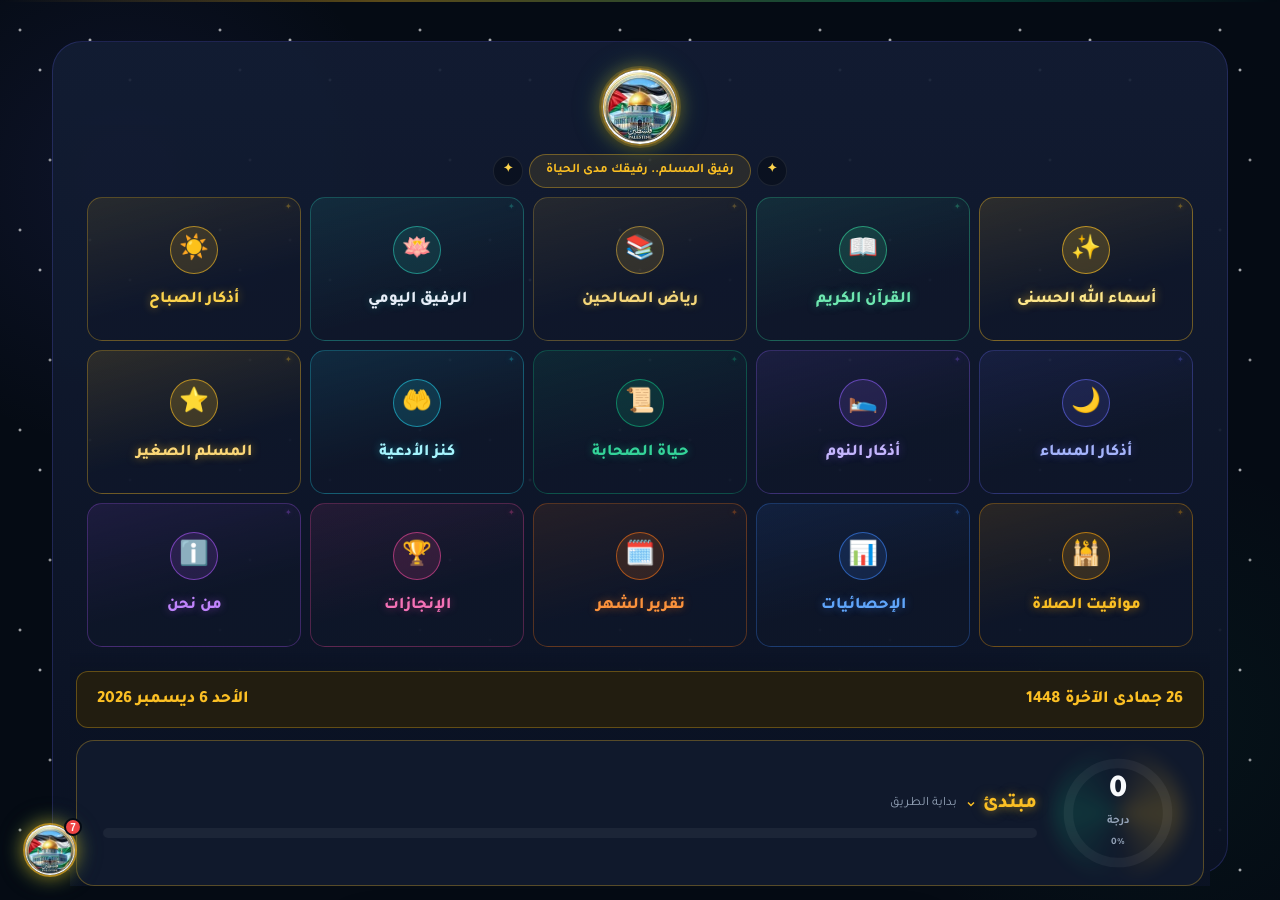
==== commit 58417708: "Add files via upload" ====
--- a/index.html
+++ b/index.html
@@ -1 +1,24 @@
-<!doctype html><html lang="ar" dir="rtl"><head><script>(function(w,i,g){w[g]=w[g]||[];if(typeof w[g].push=="function")w[g].push(i)})(window,"GTM-K3QN3TWK","google_tags_first_party")</script><script>(function(w,d,s,l){w[l]=w[l]||[];(function(){w[l].push(arguments)})("set","developer_id.dY2E1Nz",true);var f=d.getElementsByTagName(s)[0],j=d.createElement(s);j.async=true;j.src="/gk7x/";f.parentNode.insertBefore(j,f)})(window,document,"script","dataLayer")</script><meta charset="UTF-8"><script>try{if(localStorage.getItem("rfq_calm_mode")==="1")document.documentElement.classList.add("calm-mode")}catch(e){}window.__pwaPrompt=null;window.__hubInstallChoiceMade=true;try{localStorage.setItem("rfq_hub_unlocked","1")}catch(e){}window.revealHubAfterInstallChoice=function(choice){window.__hubInstallChoiceMade=true;try{localStorage.setItem("rfq_hub_unlocked","1")}catch(e){}var banner=document.getElementById("pwa-install-banner");if(banner)banner.remove();document.body.classList.add("hub-unlocked");if(typeof rafiqHubSync==="function")rafiqHubSync();if(typeof window._forceBubbleLeft==="function")requestAnimationFrame(window._forceBubbleLeft)};(function(){var lowPower=window.matchMedia&&window.matchMedia("(max-width:700px)").matches;var fewCores=(navigator.hardwareConcurrency||8)<=4;var reduced=window.matchMedia&&window.matchMedia("(prefers-reduced-motion: reduce)").matches;if(lowPower||fewCores||reduced)document.documentElement.classList.add("rfq-battery-saver");document.addEventListener("visibilitychange",function(){document.documentElement.classList.toggle("rfq-hidden",document.hidden)},{passive:true});window.addEventListener("pagehide",function(){try{if(typeof svD==="function")svD()}catch(e){}},{passive:true})})();window.addEventListener("beforeinstallprompt",function(e){e.preventDefault();window.__pwaPrompt=e;var btn=document.getElementById("pwa-install-btn");if(btn)btn.onclick=function(){if(typeof window.revealHubAfterInstallChoice==="function")window.revealHubAfterInstallChoice("install");if(window.__pwaPrompt){window.__pwaPrompt.prompt();window.__pwaPrompt.userChoice.then(function(){window.__pwaPrompt=null;var b=document.getElementById("pwa-install-banner");if(b)b.remove()})}}})</script><meta name="viewport" content="width=device-width,initial-scale=1,maximum-scale=1,user-scalable=no"><link rel="manifest" href="./manifest.json"><link rel="icon" type="image/png" sizes="32x32" href="./favicon-32.png"><link rel="icon" type="image/png" sizes="16x16" href="./favicon-16.png"><link rel="apple-touch-icon" href="./apple-touch-icon.png"><link rel="shortcut icon" href="./favicon.ico"><meta name="mobile-web-app-capable" content="yes"><meta name="apple-mobile-web-app-capable" content="yes"><meta name="apple-mobile-web-app-status-bar-style" content="black-translucent"><meta name="apple-mobile-web-app-title" content="رفيق المسلم"><meta name="theme-color" content="#050b14"><title>رفيق المسلم</title><link href="https://fonts.googleapis.com/css2?family=Tajawal:wght@300;400;500;700;800;900&family=Amiri:wght@400;700&display=swap" rel="stylesheet"><style>:root{--bg-primary:#050b14;--bg-card:rgba(30,41,59,0.7);--bg-glass:rgba(15,23,42,0.6);--accent-gold:#fbbf24;--accent-emerald:#10b981;--accent-emerald-light:#34d399;--text-primary:#f8fafc;--text-secondary:#94a3b8;--border-light:rgba(255,255,255,0.1);--border-gold:rgba(251,191,36,0.3);--border-emerald:rgba(16,185,129,0.3);--radius-sm:6px;--radius-md:12px;--radius-lg:20px;--radius-xl:30px}html{overflow-x:hidden;width:100%;max-width:100vw;overflow-y:auto}*{margin:0;padding:0;box-sizing:border-box;-webkit-tap-highlight-color:transparent;max-width:100%}body{font-family:Tajawal,sans-serif;background:var(--bg-primary);color:var(--text-primary);line-height:1.6;min-height:100vh;overflow-x:hidden;width:100%;max-width:100vw;position:relative;overscroll-behavior-x:none;-webkit-overflow-scrolling:touch;background-image:radial-gradient(circle at 10% 20%,rgba(99,102,241,.1) 0,transparent 20%),radial-gradient(circle at 90% 80%,rgba(16,185,129,.05) 0,transparent 20%)}.stars{position:fixed;top:0;left:0;width:100%;height:100%;z-index:0;pointer-events:none;background-image:radial-gradient(2px 2px at 20px 30px,#eee,rgba(0,0,0,0)),radial-gradient(2px 2px at 40px 70px,#fff,rgba(0,0,0,0)),radial-gradient(2px 2px at 50px 160px,#ddd,rgba(0,0,0,0)),radial-gradient(2px 2px at 90px 40px,#fff,rgba(0,0,0,0)),radial-gradient(2px 2px at 130px 80px,#fff,rgba(0,0,0,0));background-repeat:repeat;background-size:200px 200px;opacity:.3;animation:twinkle 5s infinite;will-change:opacity;backface-visibility:hidden;transform:translateZ(0)}@keyframes twinkle{0%{opacity:.3;transform:translateY(0)}50%{opacity:.5}100%{opacity:.3;transform:translateY(-20px)}}.container{position:relative;z-index:1;max-width:650px;margin:0 auto;padding:15px;padding-bottom:80px;width:100%;overflow-x:hidden}.hdr{background:var(--bg-glass);backdrop-filter:blur(12px);border:1px solid var(--border-light);border-radius:var(--radius-lg);padding:15px;margin-bottom:15px;display:flex;justify-content:space-between;align-items:center;flex-wrap:wrap;gap:10px;position:sticky;top:10px;z-index:100;overflow:hidden;max-width:100%}.usr-info{display:flex;align-items:center;gap:12px}.usr-det h3{font-size:1rem;font-weight:800;color:var(--text-primary)}.usr-det span{font-size:.75rem;color:var(--accent-emerald);font-weight:600;background:rgba(16,185,129,.1);padding:2px 8px;border-radius:10px}.nav-actions{display:flex;gap:8px;flex-wrap:wrap;width:100%}@keyframes glowPulseGold{0%,100%{box-shadow:0 0 12px rgba(251,191,36,.2)}50%{box-shadow:0 0 22px rgba(251,191,36,.45)}}@keyframes glowPulseGreen{0%,100%{box-shadow:0 0 12px rgba(16,185,129,.2)}50%{box-shadow:0 0 24px rgba(16,185,129,.5)}}@keyframes glowPulseBlue2{0%,100%{box-shadow:0 0 12px rgba(99,102,241,.2)}50%{box-shadow:0 0 24px rgba(99,102,241,.5)}}@keyframes glowPulseTeal{0%,100%{box-shadow:0 0 10px rgba(16,185,129,.15)}50%{box-shadow:0 0 22px rgba(16,185,129,.4)}}.btn-nav.prayer-times-btn{background:linear-gradient(135deg,rgba(251,191,36,.22),rgba(245,158,11,.12));border:1px solid rgba(251,191,36,.5);color:#fcd34d;font-weight:800;box-shadow:0 0 14px rgba(251,191,36,.2);animation:glowPulsePT 3.2s ease-in-out infinite}.btn-nav.prayer-times-btn:hover{box-shadow:0 6px 26px rgba(251,191,36,.45);background:linear-gradient(135deg,rgba(251,191,36,.35),rgba(245,158,11,.22))}@keyframes glowPulsePT{0%,100%{box-shadow:0 0 10px rgba(251,191,36,.15)}50%{box-shadow:0 0 22px rgba(251,191,36,.4)}}@keyframes glowPulsePurple{0%,100%{box-shadow:0 0 10px rgba(168,85,247,.12)}50%{box-shadow:0 0 20px rgba(168,85,247,.35)}}@keyframes glowPulseBlue{0%,100%{box-shadow:0 0 10px rgba(59,130,246,.12)}50%{box-shadow:0 0 20px rgba(59,130,246,.35)}}@keyframes glowPulseOrange{0%,100%{box-shadow:0 0 10px rgba(249,115,22,.12)}50%{box-shadow:0 0 20px rgba(249,115,22,.35)}}@keyframes glowPulsePink{0%,100%{box-shadow:0 0 10px rgba(236,72,153,.12)}50%{box-shadow:0 0 20px rgba(236,72,153,.35)}}@keyframes glowNoor{0%,100%{box-shadow:0 0 12px rgba(251,191,36,.3),0 0 25px rgba(251,191,36,.1)}50%{box-shadow:0 0 22px rgba(251,191,36,.6),0 0 40px rgba(251,191,36,.2)}}.home-title{display:flex;align-items:center;justify-content:center;gap:12px;margin:4px 0 16px;text-align:center}.home-title .ht-line{flex:1;max-width:46px;height:1px;background:linear-gradient(90deg,transparent,rgba(251,191,36,.55))}.home-title .ht-line:last-child{background:linear-gradient(90deg,rgba(251,191,36,.55),transparent)}.home-title h2{font-family:Amiri,serif;font-size:1.05rem;font-weight:700;color:var(--accent-gold);letter-spacing:.3px;white-space:nowrap;text-shadow:0 0 14px rgba(251,191,36,.25)}.home-title .ht-star{color:var(--accent-gold);font-size:.7rem;flex-shrink:0}.home-grid{display:grid;grid-template-columns:repeat(4,1fr);gap:9px;width:100%}@media (max-width:360px){.home-grid{grid-template-columns:repeat(3,1fr)}}.home-tile{display:flex;flex-direction:column;align-items:center;justify-content:flex-start;gap:7px;padding:14px 4px 10px;border-radius:var(--radius-md);background:var(--bg-glass);border:1px solid var(--border-light);cursor:pointer;font-family:Tajawal,sans-serif;transition:transform .25s cubic-bezier(.4,0,.2,1),box-shadow .25s,border-color .25s,background .25s;position:relative;overflow:hidden;contain:layout paint;touch-action:manipulation;will-change:transform;-webkit-tap-highlight-color:transparent}.home-tile:active{transform:scale(.93);transition:transform .08s ease-out}.home-tile:hover{transform:translateY(-3px);border-color:var(--tile-c,rgba(255,255,255,.25))}.home-tile.pressed-flash::after{content:'';position:absolute;inset:0;background:radial-gradient(circle at center,var(--tile-c,rgba(255,255,255,.3)),transparent 70%);opacity:.6;pointer-events:none;animation:tileFlash .35s ease-out forwards}@keyframes tileFlash{0%{opacity:.7}100%{opacity:0}}.home-tile .ht-icon{width:42px;height:42px;border-radius:50%;display:flex;align-items:center;justify-content:center;font-size:1.25rem;background:var(--tile-bg,rgba(255,255,255,.06));border:1px solid var(--tile-c,var(--border-light));box-shadow:0 0 0 transparent;transition:box-shadow .25s}.home-tile:hover .ht-icon{box-shadow:0 0 18px var(--tile-glow,transparent)}.home-tile .ht-label{font-size:.68rem;font-weight:700;color:var(--text-secondary);line-height:1.25;text-align:center}.home-tile:hover .ht-label{color:var(--text-primary)}.home-tile .ht-icon{animation:tileGlowAll 3.2s ease-in-out infinite}.home-tile:nth-child(2n) .ht-icon{animation-delay:.7s}.home-tile:nth-child(3n) .ht-icon{animation-delay:1.3s}.home-tile .ht-star{position:absolute;top:6px;inset-inline-start:8px;font-size:.5rem;line-height:1;color:var(--tile-c);opacity:.55;text-shadow:0 0 6px var(--tile-glow);animation:htTwinkle 2.8s ease-in-out infinite;pointer-events:none}.home-tile:nth-child(2n) .ht-star{animation-delay:1.1s}.home-tile:nth-child(3n) .ht-star{animation-delay:1.9s}.home-tile .ht-label{text-shadow:0 0 9px var(--tile-glow)}@keyframes htTwinkle{0%,100%{opacity:.3;transform:scale(.82)}50%{opacity:.95;transform:scale(1.2)}}@keyframes tileGlowAll{0%,100%{box-shadow:0 0 7px var(--tile-glow)}50%{box-shadow:0 0 14px var(--tile-glow),0 0 24px var(--tile-glow)}}.home-tile.t-quran{--tile-c:rgba(52,211,153,.6);--tile-bg:rgba(52,211,153,.16);--tile-glow:rgba(52,211,153,.5);border-color:rgba(52,211,153,.32);background:linear-gradient(165deg,rgba(52,211,153,.11),var(--bg-glass) 62%)}.home-tile.t-quran .ht-label{color:#6ee7b0;font-weight:800}.home-tile.t-riyad{--tile-c:rgba(212,169,59,.6);--tile-bg:rgba(212,169,59,.16);--tile-glow:rgba(212,169,59,.48);border-color:rgba(212,169,59,.3);background:linear-gradient(165deg,rgba(212,169,59,.11),var(--bg-glass) 62%)}.home-tile.t-riyad .ht-label{color:#f5d77a;font-weight:800}.home-tile.t-sabah{--tile-c:rgba(251,191,36,.6);--tile-bg:rgba(251,191,36,.14);--tile-glow:rgba(251,191,36,.45);border-color:rgba(251,191,36,.3);background:linear-gradient(165deg,rgba(251,191,36,.1),var(--bg-glass) 62%)}.home-tile.t-sabah .ht-label{color:#fcd34d;font-weight:800}.home-tile.t-masaa{--tile-c:rgba(99,102,241,.6);--tile-bg:rgba(99,102,241,.14);--tile-glow:rgba(99,102,241,.45);border-color:rgba(99,102,241,.3);background:linear-gradient(165deg,rgba(99,102,241,.1),var(--bg-glass) 62%)}.home-tile.t-masaa .ht-label{color:#a5b4fc;font-weight:800}.home-tile.t-nawm{--tile-c:rgba(139,92,246,.6);--tile-bg:rgba(139,92,246,.14);--tile-glow:rgba(139,92,246,.45);border-color:rgba(139,92,246,.3);background:linear-gradient(165deg,rgba(139,92,246,.1),var(--bg-glass) 62%)}.home-tile.t-nawm .ht-label{color:#c4b5fd;font-weight:800}.home-tile.t-sahaba{--tile-c:rgba(16,185,129,.6);--tile-bg:rgba(16,185,129,.14);--tile-glow:rgba(16,185,129,.45);border-color:rgba(16,185,129,.3);background:linear-gradient(165deg,rgba(16,185,129,.1),var(--bg-glass) 62%)}.home-tile.t-sahaba .ht-label{color:#34d399;font-weight:800}.home-tile.t-sifat{--tile-c:rgba(201,150,53,.65);--tile-bg:rgba(22,119,168,.16);--tile-glow:rgba(201,150,53,.5);border-color:rgba(201,150,53,.35);background:linear-gradient(165deg,rgba(16,42,67,.55),rgba(22,119,168,.16) 55%,var(--bg-glass) 92%);position:relative}.home-tile.t-sifat .ht-label{color:#f3cd71;font-weight:800}.home-tile.t-sifat .ht-new{position:absolute;top:5px;inset-inline-end:6px;font-size:.52rem;font-weight:900;color:#0e2338;background:linear-gradient(135deg,#f3cd71,#c99635);padding:2px 6px;border-radius:8px;letter-spacing:.3px;box-shadow:0 0 10px rgba(201,150,53,.55);animation:sifatPulse 2.2s ease-in-out infinite}@keyframes sifatPulse{0%,100%{transform:scale(1);opacity:1}50%{transform:scale(1.08);opacity:.85}}.home-tile.t-prayer{--tile-c:rgba(245,158,11,.65);--tile-bg:rgba(245,158,11,.15);--tile-glow:rgba(245,158,11,.5);border-color:rgba(245,158,11,.34);background:linear-gradient(165deg,rgba(245,158,11,.12),var(--bg-glass) 62%)}.home-tile.t-prayer .ht-label{color:#fbbf24;font-weight:800}.home-tile.t-about{--tile-c:rgba(168,85,247,.6);--tile-bg:rgba(168,85,247,.14);--tile-glow:rgba(168,85,247,.45);border-color:rgba(168,85,247,.3);background:linear-gradient(165deg,rgba(168,85,247,.1),var(--bg-glass) 62%)}.home-tile.t-about .ht-label{color:#c084fc;font-weight:800}.home-tile.t-stats{--tile-c:rgba(59,130,246,.6);--tile-bg:rgba(59,130,246,.14);--tile-glow:rgba(59,130,246,.45);border-color:rgba(59,130,246,.3);background:linear-gradient(165deg,rgba(59,130,246,.1),var(--bg-glass) 62%)}.home-tile.t-stats .ht-label{color:#60a5fa;font-weight:800}.home-tile.t-report{--tile-c:rgba(249,115,22,.6);--tile-bg:rgba(249,115,22,.14);--tile-glow:rgba(249,115,22,.45);border-color:rgba(249,115,22,.3);background:linear-gradient(165deg,rgba(249,115,22,.1),var(--bg-glass) 62%)}.home-tile.t-report .ht-label{color:#fb923c;font-weight:800}.home-tile.t-achieve{--tile-c:rgba(236,72,153,.6);--tile-bg:rgba(236,72,153,.14);--tile-glow:rgba(236,72,153,.45);border-color:rgba(236,72,153,.3);background:linear-gradient(165deg,rgba(236,72,153,.1),var(--bg-glass) 62%)}.home-tile.t-achieve .ht-label{color:#f472b6;font-weight:800}.home-tile.t-noor{--tile-c:rgba(251,191,36,.6);--tile-bg:rgba(251,191,36,.18);--tile-glow:rgba(251,191,36,.55);border-color:rgba(251,191,36,.32);background:linear-gradient(165deg,rgba(251,191,36,.13),var(--bg-glass) 62%)}.home-tile.t-noor .ht-label{color:#fbd777;font-weight:800}@media (prefers-reduced-motion:reduce){.home-tile .ht-icon,.home-tile .ht-star{animation:none}}.scr-card{background:linear-gradient(145deg,rgba(30,41,59,.9),rgba(15,23,42,.9));border:1px solid var(--border-gold);border-radius:var(--radius-lg);padding:20px;margin-bottom:15px;display:flex;align-items:center;justify-content:space-around;flex-wrap:wrap;box-shadow:0 0 20px rgba(251,191,36,.15);position:relative;overflow:visible}.scr-card::before{content:'';position:absolute;top:-50%;left:-50%;width:200%;height:200%;background:radial-gradient(circle,rgba(251,191,36,.05) 0,transparent 60%);animation:rotate 20s linear infinite;border-radius:var(--radius-lg)}@keyframes rotate{from{transform:rotate(0)}to{transform:rotate(360deg)}}.circ{width:100px;height:100px;position:relative;z-index:2}.circ svg{transform:rotate(-90deg);width:100%;height:100%}.c-bg{fill:none;stroke:rgba(255,255,255,.05);stroke-width:8}.c-f{fill:none;stroke:url(#g1);stroke-width:8;stroke-linecap:round;stroke-dasharray:280;stroke-dashoffset:280;transition:1s ease-out}.c-t{position:absolute;top:50%;left:50%;transform:translate(-50%,-50%);text-align:center}.c-t strong{display:block;font-size:1.8rem;font-weight:900;color:var(--text-primary)}.c-t span{font-size:.75rem;color:var(--text-secondary);font-weight:600;text-transform:uppercase;letter-spacing:1px}.lvl{flex:1;cursor:pointer;margin-right:20px;z-index:2;min-width:150px}.lvl-hd{display:flex;align-items:center;gap:10px;margin-bottom:8px}.lvl-nm{font-weight:800;font-size:1.1rem;color:var(--accent-gold);display:flex;align-items:center;gap:6px}.lvl-sb{font-size:.8rem;color:var(--text-secondary)}.lvl-bar{height:8px;background:rgba(255,255,255,.05);border-radius:10px;overflow:hidden}.lvl-f{height:100%;background:linear-gradient(90deg,var(--accent-emerald),var(--accent-gold));width:0%;transition:1s ease-out}.lvl-det{display:none;margin-top:12px;background:rgba(0,0,0,.3);border-radius:var(--radius-md);padding:10px;font-size:.8rem;border:1px solid var(--border-light);width:100%}.lvl-det.on{display:block;animation:slideDown .3s}@keyframes slideDown{from{opacity:0;transform:translateY(-10px)}to{opacity:1;transform:translateY(0)}}.lvl-t.on{color:var(--accent-gold);font-weight:800}.sec{background:var(--bg-card);border:1px solid var(--border-light);border-radius:var(--radius-lg);padding:15px;margin-bottom:12px;transition:.3s}.sec:hover{border-color:rgba(255,255,255,.15)}.sec-hd{display:flex;align-items:center;gap:12px;margin-bottom:12px;cursor:pointer;user-select:none}.sec-ic{width:36px;height:36px;border-radius:var(--radius-md);display:flex;align-items:center;justify-content:center;background:rgba(255,255,255,.05);color:var(--accent-gold)}.sec-nm{font-size:1.05rem;font-weight:800;flex:1;color:var(--text-primary)}.sec-bdg{background:rgba(16,185,129,.15);color:var(--accent-emerald);padding:4px 10px;border-radius:20px;font-size:.75rem;font-weight:800;border:1px solid rgba(16,185,129,.2)}.hdth{background:rgba(251,191,36,.08);border-right:4px solid var(--accent-gold);padding:12px 15px;margin-bottom:15px;border-radius:var(--radius-md);font-size:.85rem;color:#e2e8f0;line-height:1.7;font-weight:500}.hdth strong{color:var(--accent-gold);display:block;margin-bottom:5px;font-weight:800;font-size:.9rem}.op-g{display:grid;gap:8px}.op-i{display:flex;align-items:center;justify-content:space-between;background:rgba(255,255,255,.03);border:1px solid rgba(255,255,255,.05);border-radius:var(--radius-md);padding:12px 15px;cursor:pointer;transition:all .2s}.op-i:hover{background:rgba(255,255,255,.06)}.op-i.sl{border-color:var(--accent-emerald);background:rgba(16,185,129,.1)}.op-l{display:flex;align-items:center;gap:12px}.op-r{width:18px;height:18px;border:2px solid var(--text-secondary);border-radius:50%;display:flex;align-items:center;justify-content:center;transition:.2s}.op-i.sl .op-r{border-color:var(--accent-emerald);background:var(--accent-emerald)}.op-r::after{content:'';width:6px;height:6px;background:var(--bg-primary);border-radius:50%;opacity:0;transform:scale(0);transition:.2s}.op-i.sl .op-r::after{opacity:1;transform:scale(1)}.op-pt{font-weight:800;color:var(--accent-gold);font-size:.85rem;background:rgba(251,191,36,.1);padding:2px 6px;border-radius:4px}.pr-g{margin-bottom:10px;border-bottom:1px solid rgba(255,255,255,.05);padding-bottom:10px}.pr-g:last-child{border:none;margin:0;padding:0}.pr-nm{font-weight:800;color:var(--accent-gold);font-size:.95rem;margin-bottom:8px;display:flex;align-items:center;gap:8px}.pr-st{font-size:.75rem;padding:3px 8px;border-radius:6px;font-weight:700}.pr-st.ok{background:rgba(16,185,129,.2);color:var(--accent-emerald)}.pr-st.no{background:rgba(239,68,68,.1);color:#f87171}.chk{display:flex;align-items:center;justify-content:space-between;background:rgba(255,255,255,.03);border:1px solid rgba(255,255,255,.05);border-radius:var(--radius-md);padding:12px 15px;margin-bottom:8px;cursor:pointer;transition:.2s}.chk:hover{background:rgba(255,255,255,.05)}.chk.on{border-color:var(--accent-emerald);background:rgba(16,185,129,.1)}.chk-l{display:flex;align-items:center;gap:12px}.chk-b{width:20px;height:20px;border:2px solid var(--text-secondary);border-radius:6px;display:flex;align-items:center;justify-content:center;transition:.2s}.chk.on .chk-b{background:var(--accent-emerald);border-color:var(--accent-emerald)}.chk-b svg{width:12px;height:12px;stroke:var(--bg-primary);stroke-width:4;opacity:0;transform:scale(0);transition:.2s}.chk.on .chk-b svg{opacity:1;transform:scale(1)}.sec-ct{max-height:2000px;overflow:hidden;transition:max-height .4s}.sec.col .sec-ct{max-height:0}.col-ic{transition:transform .4s}.sec.col .col-ic{transform:rotate(180deg)}.nav-g{display:grid;grid-template-columns:1fr 1fr;gap:10px;margin-top:15px}.nav-lg{padding:12px;border-radius:var(--radius-md);font-weight:800;cursor:pointer;border:1px solid var(--border-light);background:rgba(255,255,255,.03);color:var(--text-primary);display:flex;align-items:center;justify-content:center;gap:8px;transition:.2s;font-size:.95rem}.nav-lg:hover{background:rgba(255,255,255,.08)}.btn{display:flex;align-items:center;justify-content:center;gap:8px;width:100%;padding:14px;border-radius:var(--radius-md);font-weight:800;cursor:pointer;border:none;font-family:inherit;font-size:1rem;transition:.2s}.btn-pr{background:linear-gradient(135deg,var(--accent-emerald),#059669);color:#fff}.btn-home{background:rgba(251,191,36,.1);border:1px solid rgba(251,191,36,.3);color:var(--accent-gold);padding:10px 20px;border-radius:var(--radius-md);font-size:.9rem;cursor:pointer;font-weight:700;width:auto}.stats-box{background:var(--bg-card);border:1px solid var(--border-light);border-radius:var(--radius-lg);overflow:hidden;backdrop-filter:blur(10px)}.stats-hd{padding:20px;text-align:center;border-bottom:1px solid var(--border-light);background:rgba(0,0,0,.2)}.stats-hd h1{font-size:1.4rem;color:var(--accent-gold);font-weight:900}.st-hd-stats{display:flex;justify-content:center;gap:20px;padding:20px;background:linear-gradient(180deg,rgba(251,191,36,.05) 0,transparent 100%)}.st-stat-box{background:rgba(30,41,59,.8);border:1px solid var(--border-gold);border-radius:var(--radius-lg);padding:20px 30px;text-align:center;min-width:120px}.st-stat-val{display:block;font-size:2rem;font-weight:900;color:var(--accent-gold);text-shadow:0 0 20px rgba(251,191,36,.3)}.st-stat-lbl{font-size:.9rem;color:var(--text-secondary);font-weight:600}.str-b{background:linear-gradient(135deg,rgba(249,115,22,.15),transparent);border:1px solid rgba(249,115,22,.2);border-radius:var(--radius-md);padding:15px;margin:15px;display:flex;align-items:center;gap:15px}.str-i{font-size:2rem}.str-b h3{font-size:1.1rem;color:var(--text-primary);margin-bottom:2px}.str-b p{font-size:.8rem;color:var(--text-secondary)}.d-list-h{padding:15px;display:flex;justify-content:space-between;font-weight:800;font-size:1rem;border-bottom:1px solid var(--border-light);background:rgba(0,0,0,.2)}.d-item{padding:15px;border-bottom:1px solid rgba(255,255,255,.05);display:flex;justify-content:space-between;align-items:center;cursor:pointer;transition:.2s}.d-item:hover{background:rgba(255,255,255,.03)}.d-sc{font-weight:800;color:var(--accent-emerald);font-size:1.1rem;background:rgba(16,185,129,.1);padding:4px 10px;border-radius:8px}.ed-btn{background:linear-gradient(135deg,#f59e0b,#d97706);color:#fff;border:none;padding:8px 16px;border-radius:8px;cursor:pointer;font-size:.85rem;margin-left:10px;font-weight:700;transition:transform .2s}.ed-btn:hover{transform:scale(1.05)}.ach-box{background:var(--bg-card);border:1px solid var(--border-light);border-radius:var(--radius-lg);overflow:hidden;backdrop-filter:blur(10px)}.ach-hd{padding:25px;text-align:center;border-bottom:1px solid var(--border-light);background:rgba(0,0,0,.2)}.ach-hd h1{font-size:1.6rem;color:var(--accent-gold);font-weight:900}.ach-intro{padding:20px;text-align:center;background:linear-gradient(180deg,rgba(251,191,36,.05) 0,transparent 100%);border-bottom:1px solid var(--border-gold)}.ach-quran{font-family:Tajawal,serif;font-size:1.2rem;color:var(--accent-gold);line-height:2;margin-bottom:15px}.ach-grid{display:grid;grid-template-columns:1fr 1fr;gap:20px;padding:25px}.ach-card{background:rgba(255,255,255,.03);border:1px solid rgba(255,255,255,.08);border-radius:var(--radius-lg);padding:25px 20px;text-align:center;display:flex;flex-direction:column;align-items:center;justify-content:center;gap:15px;min-height:200px;transition:.5s cubic-bezier(.4,0,.2,1);position:relative;overflow:hidden}.ach-card::before{content:'';position:absolute;top:0;left:0;right:0;bottom:0;background:radial-gradient(circle at 50% 0,rgba(255,255,255,.1) 0,transparent 60%);opacity:0;transition:.5s}.ach-card:hover::before{opacity:1}.ach-ic{width:70px;height:70px;background:linear-gradient(145deg,rgba(255,255,255,.05),rgba(255,255,255,.02));border-radius:20px;display:flex;align-items:center;justify-content:center;color:var(--text-secondary);transition:.5s cubic-bezier(.4,0,.2,1);box-shadow:0 10px 25px rgba(0,0,0,.3);position:relative;z-index:1}.ach-ic svg{width:32px;height:32px;stroke-width:1.5}.ach-tl{font-weight:800;color:var(--text-primary);font-size:1.2rem;position:relative;z-index:1}.ach-ds{font-size:.85rem;color:var(--text-secondary);line-height:1.5;position:relative;z-index:1}.ach-card.done{border-color:rgba(251,191,36,.5);background:linear-gradient(145deg,rgba(251,191,36,.12),rgba(251,191,36,.03));box-shadow:0 0 40px rgba(251,191,36,.2);transform:translateY(-5px) scale(1.02)}.ach-card.done .ach-ic{color:var(--accent-gold);background:linear-gradient(145deg,rgba(251,191,36,.25),rgba(251,191,36,.1));transform:scale(1.15) rotate(5deg);box-shadow:0 0 30px rgba(251,191,36,.4)}.ach-card.done .ach-tl{color:var(--accent-gold);text-shadow:0 0 15px rgba(251,191,36,.5)}.ach-card.done::after{content:'';position:absolute;top:15px;left:15px;width:8px;height:8px;background:var(--accent-emerald);border-radius:50%;box-shadow:0 0 10px var(--accent-emerald);animation:pulse 2s infinite}@keyframes pulse{0%,100%{transform:scale(1);opacity:1}50%{transform:scale(1.5);opacity:.5}}.report-box{background:var(--bg-card);border:1px solid var(--border-light);border-radius:var(--radius-lg);overflow:hidden}.report-hd{padding:25px 20px;text-align:center;background:linear-gradient(180deg,rgba(251,191,36,.1) 0,transparent 100%);border-bottom:1px solid var(--border-gold)}.report-hd h1{font-size:1.5rem;color:var(--accent-gold);font-weight:900;margin-bottom:5px}.report-hd p{color:var(--text-secondary);font-size:.9rem}.report-summary{display:grid;grid-template-columns:repeat(3,1fr);gap:10px;padding:15px;background:rgba(0,0,0,.2)}.report-sum-card{background:rgba(30,41,59,.6);border:1px solid var(--border-light);border-radius:var(--radius-md);padding:15px 10px;text-align:center}.report-sum-val{display:block;font-size:1.5rem;font-weight:900;color:var(--accent-gold)}.report-sum-lbl{font-size:.75rem;color:var(--text-secondary);font-weight:600}.day-list{max-height:500px;overflow-y:auto}.day-list::-webkit-scrollbar{width:6px}.day-list::-webkit-scrollbar-track{background:rgba(0,0,0,.1)}.day-list::-webkit-scrollbar-thumb{background:var(--border-light);border-radius:10px}.day-card{background:rgba(255,255,255,.02);border-bottom:1px solid rgba(255,255,255,.05);padding:15px;transition:.2s}.day-card:hover{background:rgba(255,255,255,.04)}.day-card-header{display:flex;justify-content:space-between;align-items:center;margin-bottom:10px}.day-card-date{font-weight:800;font-size:1rem;color:var(--text-primary)}.day-card-score{background:linear-gradient(135deg,var(--accent-gold),#f97316);color:var(--bg-primary);padding:4px 12px;border-radius:20px;font-weight:800;font-size:.9rem}.day-progress-bar{height:8px;background:rgba(255,255,255,.05);border-radius:10px;overflow:hidden;margin-bottom:10px}.day-progress-fill{height:100%;border-radius:10px;transition:width .5s ease}.day-progress-fill.excellent{background:linear-gradient(90deg,#10b981,#34d399)}.day-progress-fill.good{background:linear-gradient(90deg,#fbbf24,#fcd34d)}.day-progress-fill.average{background:linear-gradient(90deg,#f97316,#fb923c)}.day-progress-fill.weak{background:linear-gradient(90deg,#ef4444,#f87171)}.day-analysis{display:grid;grid-template-columns:1fr 1fr;gap:8px;font-size:.85rem}.analysis-item{background:rgba(255,255,255,.03);padding:8px 10px;border-radius:var(--radius-sm)}.analysis-item.positive{border-right:3px solid var(--accent-emerald)}.analysis-item.negative{border-right:3px solid #ef4444}.analysis-item strong{display:block;font-size:.75rem;color:var(--text-secondary);margin-bottom:2px}.analysis-item span{color:var(--text-primary);font-weight:600}.day-empty-msg{text-align:center;color:var(--text-secondary);padding:20px;font-size:.9rem}.mdl{position:fixed;top:0;left:0;right:0;bottom:0;background:rgba(5,11,20,.95);z-index:2000;display:none;overflow-y:auto;padding:20px;backdrop-filter:blur(5px)}.mdl-c{max-width:500px;margin:0 auto;background:var(--bg-card);border:1px solid var(--border-light);border-radius:var(--radius-xl);padding:25px;position:relative;box-shadow:0 25px 50px -12px rgba(0,0,0,.5);animation:zoomIn .3s}@keyframes zoomIn{from{transform:scale(.9);opacity:0}to{transform:scale(1);opacity:1}}.cls-btn{position:absolute;top:15px;left:15px;background:rgba(255,255,255,.1);border:none;width:36px;height:36px;border-radius:50%;cursor:pointer;color:var(--text-secondary);display:flex;align-items:center;justify-content:center;transition:.2s;z-index:10}.cls-btn:hover{background:rgba(255,255,255,.2);color:var(--text-primary);transform:rotate(90deg)}.res-hd{text-align:center;margin-bottom:20px;padding-top:10px}.res-hd h2{color:var(--accent-gold);font-size:1.3rem;font-weight:900}.res-g{display:grid;grid-template-columns:1fr 1fr;gap:12px;margin-bottom:20px}.res-c{background:rgba(255,255,255,.03);padding:15px;border-radius:var(--radius-md);text-align:center;border:1px solid rgba(255,255,255,.05)}.res-c strong{display:block;font-size:1.3rem;font-weight:900;color:var(--text-primary);margin-bottom:4px}.res-c span{font-size:.8rem;color:var(--text-secondary);font-weight:600}.res-total{text-align:center;margin:20px 0;padding:20px;background:rgba(251,191,36,.05);border-radius:var(--radius-lg);border:1px solid rgba(251,191,36,.2)}.res-total-val{font-size:2.5rem;font-weight:900;color:var(--accent-gold)}.res-total-lbl{font-size:.9rem;color:var(--text-secondary);margin-top:5px}.res-list{background:rgba(0,0,0,.2);border-radius:var(--radius-md);padding:15px;margin-top:15px;border:1px solid rgba(255,255,255,.05)}.res-r{display:flex;justify-content:space-between;padding:8px 0;border-bottom:1px solid rgba(255,255,255,.05);font-size:.9rem}.res-r:last-child{border:none}.res-r span:last-child{font-weight:700;color:var(--text-primary)}.an-g{display:grid;grid-template-columns:repeat(6,1fr);gap:6px;margin-top:10px}.an-i{background:rgba(255,255,255,.03);border-radius:var(--radius-md);padding:8px 4px;text-align:center;border:1px solid rgba(255,255,255,.05);transition:.3s}.an-v{font-size:.9rem;font-weight:900;display:block;margin-bottom:2px}.an-v.exc{color:var(--accent-emerald)}.an-v.gd{color:var(--accent-gold)}.an-v.wk{color:#f87171}.an-l{font-size:.6rem;color:var(--text-secondary);font-weight:600}.edit-mode-indicator{background:rgba(239,68,68,.15);color:#fca5a5;border:1px solid rgba(239,68,68,.3);padding:10px 15px;border-radius:var(--radius-md);font-size:.85rem;font-weight:700;display:none;margin-bottom:15px;text-align:center}#dateBannerCard.editing{background:rgba(239,68,68,.12)!important;border-color:rgba(239,68,68,.4)!important}.edit-mode-indicator.active{display:flex;align-items:center;justify-content:center;gap:10px}.cancel-edit-btn{background:rgba(239,68,68,.2);border:none;color:inherit;padding:4px 8px;border-radius:4px;cursor:pointer;font-weight:800;font-size:.75rem}.date-banner{background:rgba(251,191,36,.1);border:1px solid var(--border-gold);border-radius:var(--radius-md);padding:10px 15px;margin-bottom:15px;display:flex;justify-content:space-between;align-items:center}.date-h{color:var(--accent-gold);font-weight:800;font-size:.95rem}.date-g{color:var(--accent-gold);font-size:.95rem;font-weight:800}.suc-mdl{position:fixed;top:0;left:0;right:0;bottom:0;background:rgba(5,11,20,.95);z-index:3000;display:none;justify-content:center;align-items:center;padding:20px;backdrop-filter:blur(10px)}.suc-mdl.show{display:flex}.suc-c{background:linear-gradient(145deg,rgba(30,41,59,.95),rgba(15,23,42,.95));border:2px solid var(--accent-gold);border-radius:var(--radius-xl);padding:30px;max-width:400px;width:100%;text-align:center;animation:sucIn .5s ease-out;box-shadow:0 0 60px rgba(251,191,36,.3)}@keyframes sucIn{from{transform:scale(.8);opacity:0}to{transform:scale(1);opacity:1}}.suc-ic{width:80px;height:80px;background:linear-gradient(135deg,var(--accent-emerald),#059669);border-radius:50%;margin:0 auto 20px;display:flex;align-items:center;justify-content:center;box-shadow:0 0 30px rgba(16,185,129,.4);animation:pulseSuc 2s infinite}@keyframes pulseSuc{0%,100%{transform:scale(1);box-shadow:0 0 30px rgba(16,185,129,.4)}50%{transform:scale(1.05);box-shadow:0 0 50px rgba(16,185,129,.6)}}.suc-ic svg{width:40px;height:40px;stroke:white;stroke-width:3}.suc-tl{font-size:1.5rem;font-weight:900;color:var(--accent-gold);margin-bottom:20px}.suc-msg{font-size:1rem;color:var(--text-primary);line-height:2;margin-bottom:20px;white-space:pre-line}.suc-dua{background:rgba(251,191,36,.1);border:1px solid var(--border-gold);border-radius:var(--radius-md);padding:15px;margin-bottom:20px;font-size:.95rem;color:#e2e8f0;line-height:1.8}.suc-btn{background:linear-gradient(135deg,var(--accent-gold),#f97316);border:none;color:var(--bg-primary);padding:14px 30px;border-radius:var(--radius-md);font-size:1rem;font-weight:800;cursor:pointer;font-family:inherit;transition:transform .2s}.suc-btn:hover{transform:scale(1.05)}.page{display:none}.page.active{display:block}.sub-page{display:none}.sub-page.active{display:block}.about-box{background:var(--bg-card);border:1px solid var(--border-light);border-radius:var(--radius-lg);overflow:hidden}.about-header{background:linear-gradient(180deg,rgba(251,191,36,.15) 0,transparent 100%);padding:30px 20px;text-align:center;border-bottom:1px solid var(--border-gold)}.about-title{font-size:2rem;color:var(--accent-gold);font-weight:900;margin-bottom:10px}.about-subtitle{font-size:1rem;color:var(--text-secondary)}.about-bismillah{background:linear-gradient(135deg,rgba(16,185,129,.1),transparent);border:1px solid rgba(16,185,129,.2);border-radius:var(--radius-md);padding:20px;margin:20px;text-align:center}.bismillah-text{font-size:1.3rem;color:var(--accent-emerald);line-height:2.2;font-weight:700}.about-intentions{padding:0 20px 20px}.intention-section{background:rgba(255,255,255,.02);border-radius:var(--radius-md);padding:20px;margin-bottom:15px;border:1px solid rgba(255,255,255,.05)}.intention-title{font-size:1.1rem;color:var(--accent-gold);font-weight:800;margin-bottom:12px;display:flex;align-items:center;gap:8px}.intention-text{font-size:.95rem;color:var(--text-primary);line-height:2}.dua-section{padding:20px;background:linear-gradient(180deg,rgba(251,191,36,.1) 0,transparent 100%);border-top:1px solid var(--border-gold)}.dua-box{background:rgba(255,255,255,.03);border:1px solid rgba(251,191,36,.2);border-radius:var(--radius-md);padding:20px;text-align:center}.dua-title{font-size:1rem;color:var(--accent-gold);font-weight:800;margin-bottom:15px}.dua-text{font-size:.95rem;color:var(--text-primary);line-height:2.2;margin-bottom:15px}.dua-highlight{color:var(--accent-gold);font-weight:700}.dua-countries{display:flex;flex-wrap:wrap;gap:8px;justify-content:center;margin-bottom:15px}.country-tag{background:rgba(239,68,68,.15);border:1px solid rgba(239,68,68,.3);color:#fca5a5;padding:6px 12px;border-radius:20px;font-size:.85rem;font-weight:700}.final-dua{background:linear-gradient(135deg,rgba(16,185,129,.15),transparent);border:1px solid rgba(16,185,129,.2);border-radius:var(--radius-md);padding:15px;margin-top:15px}.final-dua-text{font-size:.95rem;color:var(--accent-emerald);line-height:2;text-align:center;font-weight:600}.athkar-book-box{background:var(--bg-card);border:1px solid var(--border-light);border-radius:var(--radius-lg);overflow:hidden}.athkar-book-header{background:linear-gradient(180deg,rgba(16,185,129,.2) 0,transparent 100%);padding:30px 20px;text-align:center;border-bottom:1px solid var(--border-emerald)}.athkar-book-title{font-size:2rem;color:var(--accent-emerald-light);font-weight:900;margin-bottom:5px}.athkar-book-subtitle{font-size:.95rem;color:var(--text-secondary)}.athkar-book-tabs{display:flex;gap:10px;padding:15px;background:rgba(0,0,0,.3);position:sticky;top:0;z-index:50;backdrop-filter:blur(10px)}.athkar-book-tab{flex:1;padding:14px;border-radius:var(--radius-md);font-weight:800;cursor:pointer;border:1px solid var(--border-light);background:rgba(255,255,255,.03);color:var(--text-secondary);text-align:center;transition:.3s;font-size:.95rem}.athkar-book-tab.active{background:linear-gradient(135deg,rgba(16,185,129,.25),rgba(16,185,129,.15));border-color:var(--accent-emerald);color:var(--accent-emerald-light);box-shadow:0 0 20px rgba(16,185,129,.2);transform:translateY(-2px)}.athkar-book-content{padding:0;min-height:70vh;position:relative}.athkar-book-page{display:none;padding:20px;animation:fadeIn .3s ease}.athkar-book-page.active{display:block}@keyframes fadeIn{from{opacity:0;transform:translateX(20px)}to{opacity:1;transform:translateX(0)}}.athkar-book-intro{background:linear-gradient(135deg,rgba(16,185,129,.1),rgba(16,185,129,.05));border:1px solid var(--border-emerald);border-radius:var(--radius-md);padding:25px;margin-bottom:25px;text-align:center}.athkar-book-intro-text{font-size:1rem;color:var(--accent-emerald-light);line-height:2.2}.athkar-book-intro-quran{font-size:1.3rem;color:var(--accent-gold);font-weight:700;margin-bottom:15px;display:block;font-family:Amiri,serif}.book-nav{display:flex;justify-content:space-between;align-items:center;padding:15px 20px;background:rgba(0,0,0,.3);position:sticky;bottom:0;z-index:50;backdrop-filter:blur(10px);border-top:1px solid var(--border-light)}.book-nav-btn{background:rgba(255,255,255,.05);border:1px solid var(--border-light);color:var(--text-primary);padding:10px 20px;border-radius:var(--radius-md);font-size:.9rem;cursor:pointer;transition:.2s;display:flex;align-items:center;gap:8px;font-weight:700}.book-nav-btn:hover{background:rgba(255,255,255,.1);border-color:var(--accent-emerald)}.book-nav-btn:disabled{opacity:.5;cursor:not-allowed}.book-page-indicator{font-size:.9rem;color:var(--accent-gold);font-weight:700}.ach-overall{margin:0 25px 20px;background:rgba(255,255,255,.04);border:1px solid rgba(251,191,36,.25);border-radius:var(--radius-md);padding:14px 16px}.ach-overall-hd{display:flex;align-items:center;justify-content:space-between;margin-bottom:8px;font-weight:900;color:var(--accent-gold);font-size:.92rem}.ach-overall-track{height:10px;background:rgba(255,255,255,.06);border-radius:20px;overflow:hidden;position:relative}.ach-overall-fill{height:100%;background:linear-gradient(90deg,#34d399,#fbbf24);border-radius:20px;transition:width .6s cubic-bezier(.4,0,.2,1);width:0%}.ach-prog{width:100%;height:6px;background:rgba(255,255,255,.07);border-radius:20px;overflow:hidden;margin-top:2px}.ach-prog-fill{height:100%;background:linear-gradient(90deg,#10b981,#fbbf24);border-radius:20px;width:0%;transition:width .6s cubic-bezier(.4,0,.2,1)}.ach-prog-txt{font-size:.68rem;color:var(--text-secondary);font-weight:700;margin-top:4px}.ach-card.done .ach-prog-fill{background:linear-gradient(90deg,#fbbf24,#fde68a)}.str-freeze{display:flex;align-items:center;gap:4px;background:rgba(56,189,248,.12);border:1px solid rgba(56,189,248,.35);color:#7dd3fc;font-size:.72rem;font-weight:800;padding:4px 9px;border-radius:20px;white-space:nowrap}.str-frozen-note{font-size:.72rem;color:#7dd3fc;margin-top:4px}.share-btn{display:flex;align-items:center;justify-content:center;gap:6px;background:linear-gradient(135deg,rgba(251,191,36,.15),rgba(251,191,36,.06));border:1px solid rgba(251,191,36,.4);color:var(--accent-gold);padding:9px 14px;border-radius:12px;font-size:.82rem;font-weight:800;cursor:pointer;font-family:Tajawal,sans-serif;transition:all .2s}.share-btn:hover{background:linear-gradient(135deg,rgba(251,191,36,.25),rgba(251,191,36,.12));transform:translateY(-2px);box-shadow:0 4px 15px rgba(251,191,36,.2)}.ach-hd{display:flex;align-items:center;justify-content:space-between;gap:10px;flex-wrap:wrap}.prefs-section{padding:15px;border-bottom:1px solid var(--border-light)}.prefs-row{display:flex;align-items:center;justify-content:space-between;gap:10px;background:rgba(255,255,255,.03);border:1px solid var(--border-light);border-radius:12px;padding:12px 14px}.prefs-row-txt{display:flex;flex-direction:column;gap:2px}.prefs-row-txt strong{font-size:.88rem;color:var(--text-primary)}.prefs-row-txt span{font-size:.74rem;color:var(--text-secondary)}.calm-switch{position:relative;display:inline-block;width:46px;height:26px;flex-shrink:0;cursor:pointer}.calm-switch input{opacity:0;width:0;height:0}.calm-switch-track{position:absolute;cursor:pointer;inset:0;background:rgba(255,255,255,.15);border:1px solid rgba(255,255,255,.1);border-radius:20px;transition:background .3s,border-color .3s,box-shadow .3s}.calm-switch-track::before{content:'';position:absolute;height:20px;width:20px;top:3px;right:3px;background:linear-gradient(145deg,#f8fafc,#cbd5e1);border-radius:50%;box-shadow:0 2px 5px rgba(0,0,0,.4);transition:transform .3s cubic-bezier(.34,1.56,.64,1)}.calm-switch input:checked+.calm-switch-track{background:var(--accent-emerald);border-color:rgba(110,231,183,.6);box-shadow:0 0 12px rgba(16,185,129,.35)}.calm-switch input:checked+.calm-switch-track::before{transform:translateX(-20px);background:linear-gradient(145deg,#fff,#e2e8f0)}.calm-switch input:focus-visible+.calm-switch-track{outline:2px solid var(--accent-gold);outline-offset:2px}html.calm-mode body > *:not(#introScreen),html.calm-mode body > *:not(#introScreen) *{animation-duration:1ms!important;animation-iteration-count:1!important;transition-duration:.15s!important}html.calm-mode .bg-stars,html.calm-mode .home-glow,html.calm-mode .intro-confetti,html.calm-mode .intro-particles,html.calm-mode .joy-burst{display:none!important}html.calm-mode body > *:not(#introScreen),html.calm-mode body > *:not(#introScreen) *{backdrop-filter:none!important;-webkit-backdrop-filter:none!important}html.calm-mode .ach-card,html.calm-mode .day-card,html.calm-mode .stats-box{box-shadow:none!important};#introScreen.intro-calm-paused,#introScreen.intro-calm-paused *{animation-play-state:paused!important}.ach-card,.d-item,.day-card{content-visibility:auto;contain-intrinsic-size:auto 90px}.stats-box,.tasbih-card{isolation:isolate}.backup-section{padding:15px;border-bottom:1px solid var(--border-light)}.backup-title{font-weight:900;color:var(--accent-gold);font-size:.95rem;margin-bottom:12px;display:flex;align-items:center;gap:8px}.backup-btns{display:grid;grid-template-columns:1fr 1fr;gap:10px}.backup-btn{display:flex;align-items:center;justify-content:center;gap:8px;padding:12px;border-radius:12px;font-size:.88rem;font-weight:800;cursor:pointer;font-family:Tajawal,sans-serif;transition:all .2s;border:1px solid}.backup-btn.export{background:linear-gradient(135deg,rgba(16,185,129,.15),rgba(16,185,129,.08));border-color:rgba(16,185,129,.4);color:var(--accent-emerald)}.backup-btn.export:hover{background:linear-gradient(135deg,rgba(16,185,129,.25),rgba(16,185,129,.15));transform:translateY(-2px);box-shadow:0 4px 15px rgba(16,185,129,.2)}.backup-btn.import{background:linear-gradient(135deg,rgba(99,102,241,.15),rgba(99,102,241,.08));border-color:rgba(99,102,241,.4);color:#a5b4fc}.backup-btn.import:hover{background:linear-gradient(135deg,rgba(99,102,241,.25),rgba(99,102,241,.15));transform:translateY(-2px);box-shadow:0 4px 15px rgba(99,102,241,.2)}.backup-btn.reset{background:linear-gradient(135deg,rgba(239,68,68,.12),rgba(239,68,68,.06));border-color:rgba(239,68,68,.3);color:#f87171}.backup-btn.reset:hover{background:linear-gradient(135deg,rgba(239,68,68,.22),rgba(239,68,68,.12))}.backup-info{font-size:.78rem;color:var(--text-secondary);margin-top:10px;line-height:1.7;text-align:center;background:rgba(255,255,255,.03);padding:8px 12px;border-radius:8px;border:1px solid var(--border-light)}.backup-toast{position:fixed;top:80px;left:50%;transform:translateX(-50%) translateY(-20px);background:linear-gradient(135deg,rgba(16,185,129,.95),rgba(5,150,105,.95));color:#fff;padding:10px 20px;border-radius:25px;font-size:.85rem;font-weight:800;z-index:99999;opacity:0;transition:all .35s;white-space:nowrap;pointer-events:none;font-family:Tajawal,sans-serif;box-shadow:0 8px 25px rgba(16,185,129,.35)}.backup-toast.show{opacity:1;transform:translateX(-50%) translateY(0)}.backup-toast.err{background:linear-gradient(135deg,rgba(239,68,68,.92),rgba(185,28,28,.92));box-shadow:0 8px 25px rgba(239,68,68,.3)}.ach-emoji{font-size:2.2rem;line-height:1;display:flex;align-items:center;justify-content:center;width:100%;height:100%}.ach-card .ach-ic{display:flex;align-items:center;justify-content:center}@media(max-width:600px){.an-g{grid-template-columns:repeat(3,1fr)}.scr-card{flex-direction:column;text-align:center;gap:20px}.lvl{margin-right:0;width:100%}.st-stat-box{padding:15px 20px;min-width:100px}.st-stat-val{font-size:1.6rem}.ach-grid{gap:15px;padding:15px}.ach-card{min-height:180px;padding:20px 15px}.report-summary{grid-template-columns:1fr}.day-analysis{grid-template-columns:1fr}.about-title{font-size:1.6rem}.bismillah-text{font-size:1.1rem}.athkar-book-title{font-size:1.6rem}.athkar-book-tabs{flex-direction:column}.dhikr-book-footer{flex-direction:column;align-items:flex-start}}@media(max-width:480px){.nav-actions{flex-wrap:nowrap;overflow-x:auto;-webkit-overflow-scrolling:touch;padding-bottom:6px;scrollbar-width:none}.nav-actions::-webkit-scrollbar{display:none}.btn-nav{flex-shrink:0}.date-banner{flex-direction:column;gap:4px;text-align:center}.hdr{padding:12px 10px}.hdth{font-size:.8rem;word-break:break-word}.pr-nm{word-break:break-word;white-space:normal}.sec-nm{font-size:.95rem}}.dhikr-counter-wrap{display:flex;align-items:center;justify-content:center;gap:10px;margin:10px 0 4px}.dhikr-counter-btn{position:relative;width:72px;height:72px;cursor:pointer;flex-shrink:0;-webkit-tap-highlight-color:transparent;user-select:none}.dhikr-counter-btn svg.ring{position:absolute;top:0;left:0;width:100%;height:100%;transform:rotate(-90deg)}.dhikr-counter-btn .ring-bg{fill:none;stroke:rgba(255,255,255,.06);stroke-width:6}.dhikr-counter-btn .ring-fill{fill:none;stroke:url(#cntGrad);stroke-width:6;stroke-linecap:round;transition:stroke-dashoffset .25s ease}.dhikr-counter-btn .ring-inner{position:absolute;inset:7px;border-radius:50%;background:rgba(5,16,30,.95);display:flex;flex-direction:column;align-items:center;justify-content:center;border:1px solid rgba(212,168,71,.2);transition:background .15s}.dhikr-counter-btn:active .ring-inner{background:rgba(212,168,71,.15)}.dhikr-counter-btn .cnt-num{font-size:1.15rem;font-weight:900;color:#f2cc6e;line-height:1;font-family:Tajawal,sans-serif}.dhikr-counter-btn .cnt-total{font-size:.58rem;color:rgba(212,168,71,.6);font-weight:700;font-family:Tajawal,sans-serif;margin-top:1px}.dhikr-counter-info{flex:1;min-width:0}.dhikr-counter-info .cnt-label{font-size:.78rem;color:#8ea8c5;font-weight:700;margin-bottom:5px}.dhikr-counter-bar-wrap{height:5px;background:rgba(255,255,255,.05);border-radius:10px;overflow:hidden}.dhikr-counter-bar{height:100%;background:linear-gradient(90deg,#d4a847,#f2cc6e);border-radius:10px;transition:width .25s ease}.dhikr-counter-reset{background:0 0;border:1px solid rgba(255,255,255,.08);color:rgba(255,255,255,.3);font-size:.7rem;padding:3px 8px;border-radius:6px;cursor:pointer;font-family:Tajawal,sans-serif;margin-top:5px;display:inline-block;transition:.15s}.dhikr-counter-reset:hover{border-color:rgba(239,68,68,.4);color:rgba(239,68,68,.6)}.dhikr-counter-done{background:rgba(46,204,113,.12);border:1px solid rgba(46,204,113,.3);border-radius:8px;padding:5px 12px;font-size:.8rem;color:#2ecc71;font-weight:800;font-family:Tajawal,sans-serif;display:flex;align-items:center;gap:5px}.dhikr-multi-counters{display:flex;justify-content:center;align-items:flex-start;gap:14px;margin:12px 0 6px;flex-wrap:wrap}.dmc-item{display:flex;flex-direction:column;align-items:center;gap:6px;width:76px}.dmc-item .dmc-lbl{font-size:.62rem;font-weight:800;color:#8ea8c5;text-align:center;line-height:1.3;font-family:Tajawal,sans-serif}.dmc-item .dhikr-counter-btn{width:58px;height:58px}.dmc-item .dhikr-counter-btn .cnt-num{font-size:.95rem}.dmc-item .dhikr-counter-btn .cnt-total{font-size:.5rem}.dmc-item .dhikr-counter-btn.dmc-done .ring-inner{background:rgba(46,204,113,.14);border-color:rgba(46,204,113,.4)}@keyframes glowQuran{0%,100%{box-shadow:0 0 12px rgba(52,211,153,.3),0 0 25px rgba(52,211,153,.1)}50%{box-shadow:0 0 22px rgba(52,211,153,.6),0 0 40px rgba(52,211,153,.2)}}@keyframes glowRiyad{0%,100%{box-shadow:0 0 14px rgba(212,169,59,.32),0 0 28px rgba(15,81,50,.15)}50%{box-shadow:0 0 26px rgba(212,169,59,.65),0 0 48px rgba(15,81,50,.28)}}@keyframes shimmerRiyad{0%{background-position:200% 0}100%{background-position:-200% 0}}body:not(.intro-done)>.bottom-nav,body:not(.intro-done)>.container,body:not(.intro-done)>.hdr,body:not(.intro-done)>.pwa-install-banner,body:not(.intro-done)>.stars,body:not(.intro-done)>.suc-mdl,body:not(.intro-done)>[id^=mainApp]{opacity:0!important;pointer-events:none!important;transition:opacity .5s ease!important}.rm-azan-modal,.rm-iqama-modal,.rm-modal,.rm-overlay,.rm-smart-guardian,.rm-toast{opacity:1!important;pointer-events:auto!important}body.intro-done>.container,body.intro-done>.hdr,body.intro-done>.stars{opacity:1!important;pointer-events:auto!important;transition:opacity .5s ease!important}.lvl-nm,.scr strong{text-shadow:0 0 8px rgba(251,191,36,.45),0 0 16px rgba(251,191,36,.25)!important}.circ{position:relative}.circ::after{content:'';position:absolute;inset:-6px;border-radius:50%;background:conic-gradient(from 0deg,transparent 0,rgba(251,191,36,.4) 25%,transparent 50%,rgba(16,185,129,.35) 75%,transparent 100%);animation:rmHudRing 4s linear infinite;z-index:-1;filter:blur(8px);opacity:.7}@keyframes rmHudRing{from{transform:rotate(0)}to{transform:rotate(360deg)}}.home-tile{position:relative;overflow:hidden;transition:transform .25s cubic-bezier(.34,1.56,.64,1),box-shadow .25s ease}.home-tile::before{content:'';position:absolute;top:0;left:-120%;width:60%;height:100%;background:linear-gradient(120deg,transparent,rgba(255,255,255,.18),transparent);transition:left .6s ease;pointer-events:none}.home-tile:active::before,.home-tile:hover::before{left:120%}.home-tile:hover{transform:translateY(-4px) scale(1.03)}.home-tile:active{transform:translateY(-2px) scale(.99)}.pr-st.in-time,.rm-prayer-badge{animation:rmBadgePulse 1.6s ease-in-out infinite}@keyframes rmBadgePulse{0%,100%{box-shadow:0 0 0 0 rgba(16,185,129,.55),0 0 10px rgba(16,185,129,.45)}50%{box-shadow:0 0 0 8px rgba(16,185,129,0),0 0 20px rgba(16,185,129,.7)}}.btn-nav:hover,.op-i.sl{box-shadow:0 0 18px rgba(251,191,36,.5),inset 0 0 12px rgba(251,191,36,.15)!important;border-color:rgba(251,191,36,.7)!important}.ach-item.done{animation:rmAchGlow 2.2s ease-in-out infinite;border-color:rgba(16,185,129,.6)!important}@keyframes rmAchGlow{0%,100%{box-shadow:0 0 6px rgba(16,185,129,.35)}50%{box-shadow:0 0 22px rgba(16,185,129,.75),0 0 36px rgba(16,185,129,.35)}}.rm-btn,.rm-update-btn,.suc-btn{transition:transform .18s cubic-bezier(.34,1.56,.64,1),box-shadow .25s ease,filter .2s ease}.rm-btn:hover,.rm-update-btn:hover,.suc-btn:hover{transform:translateY(-2px) scale(1.04);filter:brightness(1.1) saturate(1.15)}.rm-btn:active,.rm-update-btn:active,.suc-btn:active{transform:translateY(1px) scale(.97)}.sec-hd{position:relative}.sec-hd::after{content:'';position:absolute;bottom:-4px;right:0;left:0;height:1px;background:linear-gradient(90deg,transparent,rgba(251,191,36,.55),rgba(16,185,129,.55),transparent);filter:blur(.5px)}.hdr{box-shadow:0 4px 24px rgba(99,102,241,.18),0 0 0 1px rgba(99,102,241,.08),inset 0 1px 0 rgba(255,255,255,.05)!important}.stars{animation:twinkle 6s infinite,rmStarsDrift 60s linear infinite}@keyframes rmStarsDrift{from{background-position:0 0}to{background-position:200px 200px}}.lvl-f,.progress-fill{background:linear-gradient(90deg,#10b981 0,#34d399 30%,#fbbf24 70%,#fcd34d 100%)!important;box-shadow:0 0 12px rgba(251,191,36,.55),0 0 24px rgba(16,185,129,.35)!important}.rm-toast.show{animation:rmToastBounce .5s cubic-bezier(.34,1.56,.64,1)}@keyframes rmToastBounce{0%{transform:translateY(20px) scale(.85);opacity:0}60%{transform:translateY(-4px) scale(1.04);opacity:1}100%{transform:translateY(0) scale(1);opacity:1}}.btn-nav,.home-tile,.op-i,.rm-btn,.suc-btn{-webkit-user-select:none;user-select:none}.rm-modal.show,.rm-overlay.show{backdrop-filter:blur(8px) saturate(1.2);-webkit-backdrop-filter:blur(8px) saturate(1.2)}.rm-prayer-card.next{position:relative;border-color:rgba(251,191,36,.7)!important;box-shadow:0 0 22px rgba(251,191,36,.45),inset 0 0 18px rgba(251,191,36,.08)!important;animation:rmNextPrayerGlow 2.4s ease-in-out infinite}@keyframes rmNextPrayerGlow{0%,100%{transform:translateY(0)}50%{transform:translateY(-3px);box-shadow:0 6px 30px rgba(251,191,36,.55),inset 0 0 22px rgba(251,191,36,.12)!important}}.rm-quick-hud{position:fixed;top:0;right:0;left:0;height:2px;z-index:99998;background:linear-gradient(90deg,transparent 0,rgba(251,191,36,.7) 30%,rgba(16,185,129,.7) 70%,transparent 100%);opacity:0;animation:rmHudFlash 1.2s ease-out forwards;pointer-events:none}@keyframes rmHudFlash{0%{opacity:0;transform:scaleX(0)}30%{opacity:1;transform:scaleX(1)}100%{opacity:.5;transform:scaleX(1)}}.rm-prayer-card{transition:transform .2s cubic-bezier(.34,1.56,.64,1),box-shadow .2s ease}.rm-prayer-card:hover{transform:translateY(-2px) scale(1.015)}@media (max-width:380px){.circ::after{animation-duration:6s}.home-tile:hover{transform:translateY(-2px) scale(1.02)}.rafiq-avatar{width:58px;height:58px}.rafiq-avatar .rafiq-ring{width:72px;height:72px}}.rafiq-avatar{position:relative;width:60px;height:60px;flex-shrink:0;display:flex;align-items:center;justify-content:center;cursor:pointer}.rafiq-avatar .rafiq-ring{position:absolute;top:50%;left:50%;width:74px;height:74px;transform:translate(-50%,-50%);pointer-events:none;animation:rafiqRingSpin 8s linear infinite;will-change:transform}.rafiq-avatar .rafiq-ring.r2{width:82px;height:82px;animation-duration:14s;animation-direction:reverse;opacity:.55}@keyframes rafiqRingSpin{from{transform:translate(-50%,-50%) rotate(0)}to{transform:translate(-50%,-50%) rotate(360deg)}}.rafiq-avatar .rafiq-img-wrap{position:relative;width:100%;height:100%;border-radius:50%;overflow:hidden;border:2px solid rgba(251,191,36,.55);box-shadow:0 0 0 2px rgba(251,191,36,.18),0 0 18px rgba(251,191,36,.45),0 0 32px rgba(16,185,129,.22),0 3px 12px rgba(0,0,0,.55),inset 0 0 14px rgba(16,185,129,.18);animation:rafiqBreath 3.2s ease-in-out infinite;will-change:transform,box-shadow}@keyframes rafiqBreath{0%,100%{transform:scale(1);box-shadow:0 0 0 2px rgba(251,191,36,.18),0 0 18px rgba(251,191,36,.45),0 0 32px rgba(16,185,129,.22),0 3px 12px rgba(0,0,0,.55),inset 0 0 14px rgba(16,185,129,.18)}50%{transform:scale(1.05);box-shadow:0 0 0 2px rgba(251,191,36,.3),0 0 26px rgba(251,191,36,.7),0 0 44px rgba(16,185,129,.35),0 3px 12px rgba(0,0,0,.55),inset 0 0 20px rgba(16,185,129,.28)}}.rafiq-avatar .rafiq-img-wrap img{width:100%;height:100%;object-fit:cover;display:block}.rafiq-avatar .rafiq-shine{position:absolute;inset:0;border-radius:50%;overflow:hidden;pointer-events:none}.rafiq-avatar .rafiq-shine::after{content:"";position:absolute;top:-30%;left:-60%;width:50%;height:160%;background:linear-gradient(120deg,transparent 0,rgba(255,255,255,.55) 50%,transparent 100%);transform:rotate(25deg);animation:rafiqShine 3.6s 1.2s ease-in-out infinite}@keyframes rafiqShine{0%{left:-60%}45%{left:140%}100%{left:140%}}.rafiq-avatar.tapped .rafiq-img-wrap{animation:rafiqTap .55s ease-out}@keyframes rafiqTap{0%{transform:scale(1)}30%{transform:scale(1.18)}60%{transform:scale(.94)}100%{transform:scale(1)}}.rafiq-avatar .rafiq-burst{position:absolute;inset:0;border-radius:50%;opacity:0;pointer-events:none}.rafiq-avatar.tapped .rafiq-burst{animation:rafiqBurst .7s ease-out}@keyframes rafiqBurst{0%{opacity:.85;box-shadow:0 0 0 0 rgba(251,191,36,.6),0 0 0 0 rgba(16,185,129,.5)}100%{opacity:0;box-shadow:0 0 0 30px rgba(251,191,36,0),0 0 0 50px rgba(16,185,129,0)}}@media (prefers-reduced-motion:reduce){.rafiq-avatar .rafiq-img-wrap,.rafiq-avatar .rafiq-ring,.rafiq-avatar .rafiq-shine::after{animation:none}}.rafiq-tagline{font-size:.75rem;color:var(--accent-gold);font-weight:700;margin-top:4px;text-shadow:0 0 8px rgba(251,191,36,.3);display:inline-flex;align-items:center;gap:5px}.rafiq-tagline .rt-spark{display:inline-block;color:#fcd34d;animation:rtSpark 1.6s ease-in-out infinite}@keyframes rtSpark{0%,100%{transform:scale(1) rotate(0);opacity:.85}50%{transform:scale(1.3) rotate(15deg);opacity:1}}.joy-burst{position:fixed;z-index:9999;pointer-events:none;font-weight:900;font-family:Tajawal,sans-serif;font-size:1.05rem;text-shadow:0 0 10px rgba(251,191,36,.8),0 0 18px rgba(16,185,129,.5);animation:joyBurstFloat 1.3s cubic-bezier(.22,1.2,.36,1) forwards;will-change:transform,opacity}@keyframes joyBurstFloat{0%{opacity:0;transform:translateY(0) scale(.6)}20%{opacity:1;transform:translateY(-8px) scale(1.15)}100%{opacity:0;transform:translateY(-72px) scale(.95)}}#rafiqHub{position:fixed!important;bottom:20px!important;left:20px!important;right:auto!important;top:auto!important;z-index:100001!important;display:flex!important;flex-direction:column!important;align-items:flex-start!important;direction:ltr!important;width:60px!important;min-height:60px!important;gap:10px!important;contain:layout style!important;will-change:transform;transform:translateZ(0);-webkit-transform:translateZ(0)}#rafiqHub{visibility:hidden!important;opacity:0!important;pointer-events:none!important}body.hub-home-active #rafiqHub{visibility:visible!important;opacity:1!important;pointer-events:auto!important}@media (max-width:600px){#rafiqHub{left:12px!important;right:auto!important;bottom:calc(12px + env(safe-area-inset-bottom,0px))!important}#rafiqHub{width:54px!important;min-height:54px!important}#rafiqHubMenu{bottom:64px}#rafiqHubToggle{width:54px;height:54px}#rafiqHubToggle .hub-toggle-img-wrap{width:48px;height:48px}}@media (min-width:601px) and (max-width:1024px){#rafiqHub{left:16px!important;right:auto!important}}#rafiqHubMenu{position:absolute;left:0;bottom:70px;width:max-content;direction:rtl}#rafiqHubToggle{width:60px;height:60px;border-radius:50%;border:none;cursor:pointer;touch-action:manipulation;align-self:flex-start;background:0 0;padding:0;display:flex;align-items:center;justify-content:center;box-shadow:0 0 0 0 rgba(251,191,36,.4);animation:rmGlow 2s ease-in-out infinite;transition:transform .35s cubic-bezier(.34,1.56,.64,1);position:relative}#rafiqHubToggle .hub-toggle-img-wrap{width:54px;height:54px;border-radius:50%;overflow:hidden;border:2px solid rgba(251,191,36,.7);box-shadow:0 0 18px rgba(251,191,36,.6),0 0 28px rgba(16,185,129,.25),0 4px 14px rgba(0,0,0,.5),inset 0 0 10px rgba(16,185,129,.15);transition:box-shadow .3s ease;animation:rafiqBreath 3.2s ease-in-out infinite}#rafiqHubToggle .hub-toggle-img-wrap img{width:100%;height:100%;object-fit:cover;display:block}#rafiqHubToggle.open .hub-toggle-img-wrap{animation:rafiqTap .5s ease-out}@keyframes rafiqBreath{0%,100%{box-shadow:0 0 18px rgba(251,191,36,.6),0 0 28px rgba(16,185,129,.25),0 4px 14px rgba(0,0,0,.5),inset 0 0 10px rgba(16,185,129,.15)}50%{box-shadow:0 0 26px rgba(251,191,36,.85),0 0 40px rgba(16,185,129,.4),0 4px 14px rgba(0,0,0,.5),inset 0 0 14px rgba(16,185,129,.25)}}@keyframes rafiqTap{0%{transform:scale(1)}40%{transform:scale(1.12)}70%{transform:scale(.96)}100%{transform:scale(1)}}#rafiqHubToggle .hub-badge{position:absolute;top:-2px;right:-2px;min-width:18px;height:18px;background:#ef4444;border:2px solid #050b14;border-radius:9px;font-size:10px;font-weight:900;color:#fff;display:flex;align-items:center;justify-content:center;padding:0 4px;display:none;z-index:2}#rafiqHubToggle .hub-badge.show{display:flex;animation:hubBadgePulse 1.4s ease-in-out infinite}@keyframes hubBadgePulse{0%,100%{transform:scale(1)}50%{transform:scale(1.18)}}#rafiqHubToggle.open{transform:scale(.92)}#rafiqHubToggle.open .hub-toggle-img-wrap{animation:rafiqTap .5s ease-out,rafiqBreath 3.2s ease-in-out infinite .5s;border-color:rgba(52,211,153,.9)}#rafiqHubMenu{display:flex;flex-direction:column;gap:8px;opacity:0;pointer-events:none;transform:translateY(10px) scale(.85);transform-origin:bottom left;transition:all .35s cubic-bezier(.34,1.56,.64,1)}#rafiqHub.open #rafiqHubMenu{opacity:1;pointer-events:auto;transform:translateY(0) scale(1)}.hub-btn{display:flex;align-items:center;gap:11px;padding:10px 16px;border-radius:18px;border:1.5px solid rgba(212,175,55,.75);cursor:pointer;font-family:Tajawal,sans-serif;font-weight:800;font-size:.85rem;background:linear-gradient(160deg,rgba(58,42,20,.92),rgba(36,26,12,.94));backdrop-filter:blur(10px);-webkit-backdrop-filter:blur(10px);box-shadow:0 5px 18px rgba(0,0,0,.45),0 0 16px rgba(212,175,55,.2),inset 0 1px 0 rgba(255,236,179,.14);color:#fffdf3;white-space:nowrap;position:relative;transition:all .25s cubic-bezier(.34,1.56,.64,1)}.hub-btn::after,.hub-btn::before{content:'✦';position:absolute;font-size:.52rem;color:gold;text-shadow:0 0 8px rgba(255,215,0,.8);pointer-events:none;z-index:1;animation:hubTwinkle 2.6s ease-in-out infinite}.hub-btn::before{top:5px;right:10px}.hub-btn::after{bottom:5px;left:10px;animation-delay:1.3s}@keyframes hubTwinkle{0%,100%{opacity:.3;transform:scale(.78) rotate(0)}50%{opacity:1;transform:scale(1.22) rotate(25deg)}}.hub-btn:hover{transform:translateX(4px) scale(1.04);box-shadow:0 6px 22px rgba(0,0,0,.5),0 0 24px rgba(212,175,55,.42),inset 0 1px 0 rgba(255,236,179,.18)}.hub-btn:active{transform:scale(.96)}.hub-btn .hub-ic{width:36px;height:36px;border-radius:11px;display:flex;align-items:center;justify-content:center;font-size:18px;flex-shrink:0;background:linear-gradient(180deg,#ff9500,#ff6b00);box-shadow:0 3px 12px rgba(255,107,0,.5),inset 0 1px 0 rgba(255,255,255,.35)}.hub-btn .hub-lbl span:not(.hub-sub){color:#fffdf3}.hub-btn .hub-sub{display:inline-flex;align-items:center;gap:5px;font-size:.64rem;font-weight:800;color:gold;background:rgba(255,215,0,.1);border:1px solid rgba(212,175,55,.4);border-radius:9px;padding:2px 10px;margin-top:3px;width:fit-content}.hub-btn .hub-sub::after,.hub-btn .hub-sub::before{content:'✦';font-size:.62em;color:gold}.hub-btn .hub-lbl{display:flex;flex-direction:column;line-height:1.15;align-items:flex-start}.hub-btn-names .hub-ic{background:radial-gradient(circle at 32% 26%,#fffbe8,#fde68a 45%,#f59e0b 78%,#b45309);box-shadow:0 3px 14px rgba(251,191,36,.6),inset 0 1px 0 rgba(255,255,255,.55);animation:hubNamesPulse 2.6s ease-in-out infinite}@keyframes hubNamesPulse{0%,100%{box-shadow:0 3px 14px rgba(251,191,36,.55),inset 0 1px 0 rgba(255,255,255,.5)}50%{box-shadow:0 3px 20px rgba(251,191,36,.95),inset 0 1px 0 rgba(255,255,255,.6)}}.hub-btn-names .hub-sub{font-family:Amiri,serif;font-size:.72rem;font-weight:700;letter-spacing:0}html.rfq-battery-saver .hub-btn-names .hub-ic{animation:none}@media (prefers-reduced-motion:reduce){.hub-btn-names .hub-ic{animation:none}}#tasbihOverlay{position:fixed;inset:0;z-index:9998;background:rgba(5,11,20,.92);backdrop-filter:blur(14px);display:none;align-items:center;justify-content:center;padding:16px;opacity:0;transition:opacity .35s ease}#tasbihOverlay.show{display:flex;opacity:1}.tasbih-card{width:100%;max-width:380px;max-height:92vh;max-height:92dvh;overflow-y:auto;overflow-x:hidden;background:linear-gradient(160deg,#1c3a2e 0,#0f1f17 100%);border:2px solid rgba(251,191,36,.35);border-radius:28px;padding:22px 20px 18px;box-shadow:0 25px 60px rgba(0,0,0,.7),0 0 80px rgba(16,185,129,.18),inset 0 0 40px rgba(16,185,129,.08);position:relative;animation:tasbihIn .5s cubic-bezier(.34,1.56,.64,1);-webkit-overflow-scrolling:touch}@keyframes tasbihIn{0%{opacity:0;transform:scale(.8) translateY(20px)}100%{opacity:1;transform:scale(1) translateY(0)}}.tasbih-close{position:absolute;top:14px;left:14px;width:34px;height:34px;border-radius:50%;background:rgba(0,0,0,.4);border:1px solid rgba(255,255,255,.15);color:#fff;cursor:pointer;font-size:18px;display:flex;align-items:center;justify-content:center;transition:all .25s}.tasbih-close:hover{background:rgba(239,68,68,.3);transform:rotate(90deg)}.tasbih-title{text-align:center;font-family:Amiri,serif;font-size:1.5rem;font-weight:700;color:#fbbf24;margin-bottom:14px;text-shadow:0 0 14px rgba(251,191,36,.4)}.tasbih-presets{display:flex;gap:8px;justify-content:center;margin-bottom:14px;flex-wrap:wrap}.tasbih-preset{padding:7px 16px;border-radius:18px;border:1.5px solid rgba(255,255,255,.15);background:rgba(255,255,255,.06);color:#fff;font-family:Tajawal,sans-serif;font-weight:800;font-size:.8rem;cursor:pointer;transition:all .25s}.tasbih-preset:hover{border-color:rgba(251,191,36,.5);background:rgba(251,191,36,.12)}.tasbih-preset.active{background:linear-gradient(135deg,#047857,#10b981);border-color:#34d399;color:#fff;box-shadow:0 0 14px rgba(16,185,129,.5)}.tasbih-select-wrap{display:flex;justify-content:center;margin-bottom:14px}.tasbih-select{appearance:none;-webkit-appearance:none;-moz-appearance:none;padding:9px 38px 9px 16px;border-radius:18px;border:1.5px solid rgba(251,191,36,.4);background:linear-gradient(135deg,#047857,#10b981);background-image:url("data:image/svg+xml;utf8,<svg xmlns='http://www.w3.org/2000/svg' width='14' height='14' viewBox='0 0 24 24' fill='none' stroke='white' stroke-width='3'><polyline points='6 9 12 15 18 9'/></svg>");background-repeat:no-repeat;background-position:left 12px center;color:#fff;font-family:Tajawal,sans-serif;font-weight:800;font-size:.85rem;cursor:pointer;box-shadow:0 0 14px rgba(16,185,129,.5);text-align:center;text-align-last:center}.tasbih-select:focus{outline:0;border-color:#fbbf24}.tasbih-adhkar{display:flex;gap:6px;justify-content:center;margin-bottom:18px;flex-wrap:wrap}.tasbih-dhikr{padding:6px 13px;border-radius:16px;border:1px solid rgba(255,255,255,.18);background:rgba(255,255,255,.04);color:#e5e7eb;font-family:Tajawal,sans-serif;font-weight:700;font-size:.74rem;cursor:pointer;transition:all .25s}.tasbih-dhikr:hover{border-color:rgba(251,191,36,.5)}.tasbih-dhikr.active{background:linear-gradient(135deg,rgba(251,191,36,.25),rgba(245,158,11,.1));border-color:rgba(251,191,36,.7);color:#fcd34d;box-shadow:0 0 12px rgba(251,191,36,.3)}.tasbih-current{text-align:center;font-size:1.05rem;font-weight:900;color:#fff;margin-bottom:16px;letter-spacing:.5px;line-height:1.5;min-height:2.8em;padding:0 8px;display:flex;flex-direction:column;align-items:center;justify-content:center;gap:2px}.tasbih-current strong{color:#fcd34d}.tasbih-circle-wrap{display:flex;justify-content:center;align-items:center;margin:10px 0 20px;position:relative;width:clamp(190px,54vw,230px);height:clamp(190px,54vw,230px);margin-left:auto;margin-right:auto;max-width:100%}.tasbih-bead-ring{position:absolute;inset:0;width:100%;height:100%;pointer-events:none;overflow:visible;filter:drop-shadow(0 3px 4px rgba(0,0,0,.55))}.tasbih-thread{fill:none;stroke:#3d2b12;stroke-width:1.4;stroke-linecap:round;opacity:.55}.tasbih-thread-glow{fill:none;stroke:rgba(251,191,36,.18);stroke-width:3.4;opacity:0}.tasbih-thread-glow.on{opacity:1;transition:opacity .4s ease}.tasbih-bead{fill:url(#beadWoodGrad);stroke:rgba(0,0,0,.4);stroke-width:.7;transition:fill .3s ease,r .25s ease,filter .3s ease}.tasbih-bead.filled{fill:url(#beadGoldGrad);filter:drop-shadow(0 0 5px rgba(251,191,36,.8))}.tasbih-bead.sep{stroke:rgba(0,0,0,.5);stroke-width:.85}.tasbih-bead.imam{fill:url(#beadImamGrad);stroke:rgba(0,0,0,.55);stroke-width:1}.tasbih-bead.imam.filled{filter:drop-shadow(0 0 8px rgba(52,211,153,.9))}.tasbih-bead-shine{fill:rgba(255,255,255,.65);opacity:.85;pointer-events:none}.tasbih-circle{width:clamp(142px,40vw,172px);height:clamp(142px,40vw,172px);border-radius:50%;background:radial-gradient(circle at 38% 32%,#3d2b12 0,#241708 55%,#140c04 100%);border:3px solid rgba(251,191,36,.55);display:flex;flex-direction:column;align-items:center;justify-content:center;cursor:pointer;position:relative;overflow:hidden;box-shadow:0 0 30px rgba(251,191,36,.25),inset 0 8px 22px rgba(255,214,140,.12),inset 0 -14px 26px rgba(0,0,0,.65);transition:transform .12s cubic-bezier(.34,1.56,.64,1);-webkit-user-select:none;user-select:none}.tasbih-circle::before{content:'';position:absolute;top:8%;left:16%;width:52%;height:28%;border-radius:50%;background:radial-gradient(ellipse at center,rgba(255,255,255,.35),rgba(255,255,255,0) 70%);transform:rotate(-18deg);pointer-events:none}.tasbih-circle:active{transform:scale(.94)}.tasbih-circle.tapped{animation:tasbihTap .3s ease-out}@keyframes tasbihTap{0%{transform:scale(1)}50%{transform:scale(.92);box-shadow:0 0 50px rgba(251,191,36,.6),inset 0 8px 22px rgba(255,214,140,.12),inset 0 -14px 26px rgba(0,0,0,.65)}100%{transform:scale(1)}}.tasbih-circle.complete{animation:tasbihComplete .8s ease-out;border-color:#34d399}@keyframes tasbihComplete{0%{transform:scale(1);box-shadow:0 0 30px rgba(251,191,36,.25)}30%{transform:scale(1.15);box-shadow:0 0 80px rgba(52,211,153,.8),inset 0 0 40px rgba(16,185,129,.4)}60%{transform:scale(.95)}100%{transform:scale(1);box-shadow:0 0 30px rgba(251,191,36,.25)}}.tasbih-emblem{width:26px;height:26px;margin-bottom:6px;filter:drop-shadow(0 0 8px rgba(251,191,36,.65))}.tasbih-count{font-size:clamp(1.9rem,7vw,2.6rem);font-weight:900;color:#fcd34d;font-family:Tajawal,sans-serif;line-height:1;text-shadow:0 0 18px rgba(251,191,36,.5)}.tasbih-count-total{font-size:.7rem;color:#9ca3af;margin-top:6px;font-weight:700}.tasbih-controls{display:flex;justify-content:center;gap:10px;margin-top:6px}.tasbih-reset-btn{display:flex;align-items:center;gap:6px;padding:9px 18px;border-radius:18px;background:rgba(255,255,255,.08);border:1px solid rgba(255,255,255,.18);color:#fff;font-family:Tajawal,sans-serif;font-weight:800;font-size:.82rem;cursor:pointer;transition:all .25s}.tasbih-reset-btn:hover{background:rgba(239,68,68,.18);border-color:rgba(239,68,68,.5);color:#fca5a5}.tasbih-clear-btn{display:flex;align-items:center;gap:6px;padding:9px 18px;border-radius:18px;background:rgba(239,68,68,.12);border:1px solid rgba(239,68,68,.35);color:#fca5a5;font-family:Tajawal,sans-serif;font-weight:800;font-size:.82rem;cursor:pointer;transition:all .25s}.tasbih-clear-btn:hover{background:rgba(239,68,68,.25);border-color:rgba(239,68,68,.65);color:#fff;box-shadow:0 0 18px rgba(239,68,68,.3)}.tasbih-clear-btn:active{transform:scale(.96)}.tasbih-sound-btn{position:absolute;top:14px;right:14px;width:34px;height:34px;border-radius:50%;background:rgba(255,255,255,.08);border:1px solid rgba(255,255,255,.18);color:#fff;cursor:pointer;font-size:16px;display:flex;align-items:center;justify-content:center;transition:all .25s;line-height:1}.tasbih-sound-btn:hover{background:rgba(251,191,36,.15);border-color:rgba(251,191,36,.45)}.tasbih-sound-btn.muted{opacity:.5}.tasbih-auto-row{display:flex;flex-direction:column;align-items:center;gap:10px;margin:2px 0 16px}.tasbih-play-btn{display:flex;align-items:center;gap:8px;padding:11px 32px;border-radius:24px;background:linear-gradient(135deg,#f59e0b,#fbbf24);border:1.5px solid rgba(255,255,255,.25);color:#1c1206;font-family:Tajawal,sans-serif;font-weight:900;font-size:.92rem;cursor:pointer;box-shadow:0 8px 22px rgba(251,191,36,.35);transition:all .22s}.tasbih-play-btn svg{flex-shrink:0}.tasbih-play-btn:hover{transform:translateY(-1px);box-shadow:0 10px 28px rgba(251,191,36,.5)}.tasbih-play-btn:active{transform:scale(.96)}.tasbih-play-btn.playing{background:linear-gradient(135deg,#dc2626,#ef4444);color:#fff;border-color:rgba(255,255,255,.3);animation:tasbihPlayPulse 1.6s ease-in-out infinite}@keyframes tasbihPlayPulse{0%,100%{box-shadow:0 8px 22px rgba(239,68,68,.4)}50%{box-shadow:0 8px 34px rgba(239,68,68,.8)}}.tasbih-speed-group{display:flex;gap:6px}.tasbih-speed-btn{padding:5px 14px;border-radius:14px;border:1px solid rgba(255,255,255,.15);background:rgba(255,255,255,.05);color:#cbd5e1;font-family:Tajawal,sans-serif;font-weight:700;font-size:.7rem;cursor:pointer;transition:all .2s}.tasbih-speed-btn:hover{border-color:rgba(251,191,36,.45);color:#fcd34d}.tasbih-speed-btn.active{background:rgba(251,191,36,.18);border-color:#fbbf24;color:#fcd34d}.tasbih-circle.auto-reciting{animation:tasbihAutoGlow 1.05s ease-in-out infinite}@keyframes tasbihAutoGlow{0%,100%{box-shadow:0 0 30px rgba(251,191,36,.3),inset 0 8px 22px rgba(255,214,140,.12),inset 0 -14px 26px rgba(0,0,0,.65)}50%{box-shadow:0 0 58px rgba(52,211,153,.7),inset 0 8px 22px rgba(255,214,140,.12),inset 0 -14px 26px rgba(0,0,0,.65)}}.tasbih-hint{text-align:center;font-size:.74rem;color:#9ca3af;margin-top:14px;font-weight:600}.tasbih-stats{display:flex;justify-content:space-around;margin-top:12px;padding-top:12px;border-top:1px solid rgba(255,255,255,.08)}.tasbih-stat{text-align:center}.tasbih-stat-val{font-size:1.1rem;font-weight:900;color:#34d399;font-family:Tajawal,sans-serif}.tasbih-stat-lbl{font-size:.66rem;color:#9ca3af;font-weight:700;margin-top:2px}.tasbih-points-toast{position:absolute;top:50%;left:50%;transform:translate(-50%,-50%);font-family:Tajawal,sans-serif;font-size:1.3rem;font-weight:900;color:#34d399;text-shadow:0 0 14px rgba(52,211,153,.8);pointer-events:none;opacity:0}.tasbih-points-toast.show{animation:tasbihPointsFloat 1.4s ease-out forwards}@keyframes tasbihPointsFloat{0%{opacity:0;transform:translate(-50%,-30%) scale(.6)}25%{opacity:1;transform:translate(-50%,-60%) scale(1.2)}100%{opacity:0;transform:translate(-50%,-110%) scale(.95)}}#tasksOverlay{position:fixed;inset:0;z-index:9998;background:rgba(5,11,20,.92);backdrop-filter:blur(14px);display:none;align-items:center;justify-content:center;padding:16px;opacity:0;transition:opacity .35s ease}#tasksOverlay.show{display:flex;opacity:1}.tasks-card{width:100%;max-width:430px;max-height:90vh;overflow-y:auto;background:linear-gradient(160deg,#1a1f3a 0,#0a0e1f 100%);border:2px solid rgba(168,85,247,.4);border-radius:24px;padding:20px;box-shadow:0 25px 60px rgba(0,0,0,.7),0 0 60px rgba(168,85,247,.15);position:relative;animation:tasksIn .5s cubic-bezier(.34,1.56,.64,1)}@keyframes tasksIn{0%{opacity:0;transform:scale(.85) translateY(20px)}100%{opacity:1;transform:scale(1) translateY(0)}}.tasks-close{position:absolute;top:12px;left:12px;width:32px;height:32px;border-radius:50%;background:rgba(0,0,0,.4);border:1px solid rgba(255,255,255,.15);color:#fff;cursor:pointer;font-size:18px;display:flex;align-items:center;justify-content:center;transition:all .25s}.tasks-close:hover{background:rgba(239,68,68,.3);transform:rotate(90deg)}.tasks-title{text-align:center;font-family:Amiri,serif;font-size:1.4rem;font-weight:700;color:#c084fc;margin-bottom:6px;text-shadow:0 0 14px rgba(168,85,247,.5)}.tasks-sub{text-align:center;font-size:.78rem;color:#9ca3af;margin-bottom:16px;font-weight:700}.tasks-summary{display:grid;grid-template-columns:1fr 1fr 1fr;gap:8px;margin-bottom:14px;padding:12px;background:rgba(168,85,247,.1);border-radius:14px;border:1px solid rgba(168,85,247,.25)}.tasks-sum-val{font-size:1.3rem;font-weight:900;color:#c084fc;text-align:center;font-family:Tajawal,sans-serif}.tasks-sum-lbl{font-size:.66rem;color:#9ca3af;text-align:center;font-weight:700;margin-top:2px}.tasks-list{display:flex;flex-direction:column;gap:8px}.task-item{display:flex;align-items:center;gap:10px;padding:12px;background:rgba(255,255,255,.04);border:1px solid rgba(255,255,255,.08);border-radius:14px;cursor:pointer;transition:all .25s}.task-item:hover{background:rgba(255,255,255,.07);border-color:rgba(168,85,247,.4)}.task-item.done{background:linear-gradient(135deg,rgba(16,185,129,.15),rgba(52,211,153,.05));border-color:rgba(52,211,153,.5)}.task-check{width:26px;height:26px;border-radius:8px;border:2px solid rgba(255,255,255,.25);display:flex;align-items:center;justify-content:center;flex-shrink:0;transition:all .25s}.task-item.done .task-check{background:linear-gradient(135deg,#10b981,#047857);border-color:#34d399;box-shadow:0 0 12px rgba(52,211,153,.5)}.task-check svg{opacity:0;transform:scale(.5);transition:all .25s;color:#fff}.task-item.done .task-check svg{opacity:1;transform:scale(1)}.task-content{flex:1}.task-name{font-size:.92rem;font-weight:800;color:#fff}.task-item.done .task-name{color:#34d399}.task-desc{font-size:.7rem;color:#9ca3af;margin-top:2px;font-weight:600;line-height:1.4}.task-points{font-family:Tajawal,sans-serif;font-size:.95rem;font-weight:900;color:#fbbf24;padding:4px 10px;background:rgba(251,191,36,.12);border-radius:10px;border:1px solid rgba(251,191,36,.3);flex-shrink:0}.task-item.done .task-points{color:#34d399;background:rgba(52,211,153,.12);border-color:rgba(52,211,153,.4)}</style><style id="rafiq-hub-reference-cards">#rafiqHub{width:min(560px,calc(100vw - 28px))!important;min-height:60px!important}#rafiqHubMenu{left:0!important;bottom:72px!important;width:min(560px,calc(100vw - 28px))!important;max-height:calc(100vh - 112px);overflow-y:auto;overflow-x:hidden;padding:2px 0;gap:12px!important}.hub-btn{width:100%!important;min-height:90px;padding:12px 21px!important;border-width:1.5px!important;border-radius:23px!important;gap:16px!important;direction:ltr!important;justify-content:flex-start;box-shadow:0 10px 32px rgba(0,0,0,.42),0 0 24px rgba(212,175,55,.18),inset 0 1px 0 rgba(255,236,179,.13)!important;font-size:1.18rem!important;letter-spacing:.1px;background:linear-gradient(110deg,rgba(66,48,22,.92),rgba(26,19,10,.96))!important;border-color:rgba(212,175,55,.78)!important;color:#fffdf3!important;backdrop-filter:blur(14px);-webkit-backdrop-filter:blur(14px)}.hub-btn .hub-ic{width:70px!important;height:70px!important;min-width:70px!important;font-size:30px!important;border-radius:22px!important;border:1px solid rgba(255,255,255,.22)!important;background:linear-gradient(180deg,#ff9500,#ff6b00)!important;box-shadow:0 5px 16px rgba(255,107,0,.45),inset 0 1px 0 rgba(255,255,255,.3)!important}.hub-btn .hub-lbl{direction:rtl!important;text-align:right;align-items:flex-start;line-height:1.22}.hub-btn .hub-lbl span:not(.hub-sub){color:#fffdf3!important;text-shadow:0 0 10px rgba(255,215,0,.18)}.hub-btn .hub-sub{font-size:.86rem!important;margin-top:5px!important;padding:3px 12px!important;border-radius:11px!important}.hub-btn:hover{transform:translateX(5px) scale(1.015)!important;box-shadow:0 12px 36px rgba(0,0,0,.5),0 0 34px rgba(212,175,55,.32),inset 0 1px 0 rgba(255,236,179,.16)!important}@media(max-width:600px){#rafiqHub{width:calc(100vw - 28px)!important;left:12px!important}#rafiqHubMenu{width:calc(100vw - 28px)!important;bottom:66px!important;gap:10px!important}.hub-btn{min-height:80px;padding:10px 16px!important;gap:12px!important;font-size:1rem!important}.hub-btn .hub-ic{width:58px!important;height:58px!important;min-width:58px!important;font-size:25px!important;border-radius:18px!important}.hub-btn .hub-sub{font-size:.8rem!important}}@media(max-height:620px){.hub-btn{min-height:68px;padding:7px 14px!important}.hub-btn .hub-ic{width:48px!important;height:48px!important;min-width:48px!important;font-size:21px!important}.hub-btn .hub-sub{font-size:.74rem!important}}</style><style id="rfq-battery-performance-style">html.rfq-battery-saver #rafiqHubToggle,html.rfq-battery-saver #rafiqHubToggle .hub-toggle-img-wrap,html.rfq-battery-saver .ach-card.done::after,html.rfq-battery-saver .btn-nav,html.rfq-battery-saver .home-tile .ht-icon,html.rfq-battery-saver .home-tile .ht-star,html.rfq-battery-saver .hub-btn::after,html.rfq-battery-saver .hub-btn::before,html.rfq-battery-saver .scr-card::before,html.rfq-battery-saver .stars,html.rfq-battery-saver .suc-ic{animation:none!important}html.rfq-battery-saver .ach-box,html.rfq-battery-saver .athkar-book-tabs,html.rfq-battery-saver .book-nav,html.rfq-battery-saver .hdr,html.rfq-battery-saver .mdl,html.rfq-battery-saver .stats-box,html.rfq-battery-saver .suc-mdl{backdrop-filter:none!important;-webkit-backdrop-filter:none!important}html.rfq-hidden #rafiqHub,html.rfq-hidden .rm-quick-hud,html.rfq-hidden .stars{animation-play-state:paused!important}@media(prefers-reduced-motion:reduce){*,::after,::before{animation-duration:NaNs!important;animation-iteration-count:1!important;scroll-behavior:auto!important}}.ath-play-btn{display:inline-flex;align-items:center;justify-content:center;gap:6px;background:linear-gradient(135deg,rgba(52,211,153,.22),rgba(16,185,129,.14));border:1px solid rgba(52,211,153,.45);color:#34d399;padding:7px 13px;border-radius:9px;font-size:.78rem;font-weight:900;cursor:pointer;font-family:Tajawal,sans-serif;transition:all .25s;flex-shrink:0;line-height:1}.ath-play-btn:hover{background:linear-gradient(135deg,rgba(52,211,153,.38),rgba(16,185,129,.24));box-shadow:0 0 18px rgba(52,211,153,.4);transform:translateY(-1px)}.ath-play-btn.playing{background:linear-gradient(135deg,rgba(251,191,36,.28),rgba(212,168,71,.18));border-color:rgba(251,191,36,.6);color:#fbbf24;box-shadow:0 0 20px rgba(251,191,36,.45);animation:athPulse 1.4s ease-in-out infinite}@keyframes athPulse{0%,100%{box-shadow:0 0 12px rgba(251,191,36,.35)}50%{box-shadow:0 0 22px rgba(251,191,36,.6)}}.ath-play-btn svg{width:14px;height:14px;flex-shrink:0}.ath-playall-btn{display:inline-flex;align-items:center;gap:6px;background:linear-gradient(135deg,rgba(52,211,153,.22),rgba(16,185,129,.14));border:1px solid rgba(52,211,153,.45);color:#34d399;padding:7px 13px;border-radius:10px;font-size:.78rem;font-weight:900;cursor:pointer;font-family:Tajawal,sans-serif;transition:all .25s;flex-shrink:0;line-height:1}.ath-playall-btn:hover{background:linear-gradient(135deg,rgba(52,211,153,.38),rgba(16,185,129,.24));box-shadow:0 0 18px rgba(52,211,153,.4);transform:translateY(-1px)}.ath-playall-btn.playing{background:linear-gradient(135deg,rgba(251,191,36,.28),rgba(212,168,71,.18));border-color:rgba(251,191,36,.6);color:#fbbf24;animation:athPulse 1.4s ease-in-out infinite}.ath-playall-btn svg{width:14px;height:14px}.ath-card-playing{border-color:rgba(52,211,153,.65)!important;box-shadow:0 0 28px rgba(52,211,153,.32),0 0 60px rgba(52,211,153,.12)!important;position:relative}.ath-card-playing::before{content:'';position:absolute;top:0;left:0;right:0;height:3px;background:linear-gradient(90deg,#34d399,#fbbf24,#34d399);background-size:200% 100%;animation:athSlide 2s linear infinite}@keyframes athSlide{0%{background-position:0 0}100%{background-position:200% 0}}@keyframes athBadgePulse{0%,100%{transform:scale(1);box-shadow:0 4px 14px rgba(251,191,36,.4),0 0 0 1px rgba(251,191,36,.5)}50%{transform:scale(1.04);box-shadow:0 6px 20px rgba(251,191,36,.55),0 0 0 1px rgba(251,191,36,.7)}}.mp-reciter-btn{display:inline-flex;align-items:center;gap:5px;background:linear-gradient(135deg,rgba(99,102,241,.18),rgba(168,85,247,.18));border:1px solid rgba(168,85,247,.35);color:#c4b5fd;padding:3px 9px;border-radius:7px;cursor:pointer;font-size:.65rem;font-weight:700;font-family:Tajawal,sans-serif;margin-right:6px;transition:all .2s}.mp-reciter-btn:hover{background:linear-gradient(135deg,rgba(99,102,241,.3),rgba(168,85,247,.3));color:#ddd6fe;transform:scale(1.05)}.mp-reciter-btn svg{width:11px;height:11px}#mpReciterName{color:#fbbf24;font-weight:900}.ath-reciter-overlay{position:fixed;inset:0;z-index:9800;background:rgba(0,0,0,.75);backdrop-filter:blur(6px);-webkit-backdrop-filter:blur(6px);display:flex;align-items:center;justify-content:center;padding:20px;animation:athFadeIn .2s ease-out}@keyframes athFadeIn{from{opacity:0}to{opacity:1}}.ath-reciter-menu{background:linear-gradient(135deg,rgba(15,23,42,.98),rgba(5,12,28,.98));border:1px solid rgba(251,191,36,.3);border-radius:18px;padding:22px;width:min(380px,90vw);box-shadow:0 30px 80px rgba(0,0,0,.6);animation:athSlideUp .3s cubic-bezier(.16,1,.3,1)}@keyframes athSlideUp{from{transform:translateY(20px);opacity:0}to{transform:translateY(0);opacity:1}}.ath-reciter-menu-title{font-family:Tajawal,sans-serif;font-size:1.1rem;font-weight:900;color:#fbbf24;text-align:center;margin-bottom:16px;letter-spacing:.02em}.ath-reciter-item{display:flex;align-items:center;gap:12px;width:100%;background:rgba(255,255,255,.04);border:1px solid rgba(255,255,255,.08);padding:13px 16px;border-radius:11px;cursor:pointer;margin-bottom:8px;color:#f1f5f9;font-family:Tajawal,sans-serif;font-size:.95rem;font-weight:600;transition:all .2s;text-align:right}.ath-reciter-item:hover{background:rgba(251,191,36,.12);border-color:rgba(251,191,36,.4);transform:translateX(-3px)}.ath-reciter-item.selected{background:linear-gradient(135deg,rgba(251,191,36,.18),rgba(245,158,11,.18));border-color:rgba(251,191,36,.55);color:#fbbf24}.ath-reciter-item.selected::before{content:'✓';font-size:1rem;color:#34d399;margin-left:8px}.ath-reciter-close{display:block;width:100%;margin-top:14px;background:rgba(239,68,68,.15);border:1px solid rgba(239,68,68,.3);color:#fca5a5;padding:11px;border-radius:10px;cursor:pointer;font-family:Tajawal,sans-serif;font-size:.9rem;font-weight:700;transition:all .2s}.ath-reciter-close:hover{background:rgba(239,68,68,.25)}#athMiniPlayer{position:fixed;left:50%;bottom:14px;transform:translateX(-50%) translateY(160%);width:min(560px,calc(100vw - 24px));z-index:9500;background:linear-gradient(135deg,rgba(10,20,38,.98),rgba(5,12,28,.98));backdrop-filter:blur(18px);-webkit-backdrop-filter:blur(18px);border:1px solid rgba(52,211,153,.4);border-radius:16px;box-shadow:0 12px 40px rgba(0,0,0,.6),0 0 30px rgba(52,211,153,.18);padding:11px 14px;display:flex;align-items:center;gap:12px;transition:transform .45s cubic-bezier(.34,1.56,.64,1);font-family:Tajawal,sans-serif}#athMiniPlayer.show{transform:translateX(-50%) translateY(0)}#athMiniPlayer .mp-icon{width:42px;height:42px;border-radius:50%;flex-shrink:0;background:linear-gradient(135deg,#34d399,#10b981);display:flex;align-items:center;justify-content:center;color:#05101e;font-size:1.3rem;box-shadow:0 0 18px rgba(52,211,153,.55)}#athMiniPlayer.is-tts .mp-icon{background:linear-gradient(135deg,#a78bfa,#8b5cf6);box-shadow:0 0 18px rgba(167,139,250,.55)}#athMiniPlayer .mp-info{flex:1;min-width:0;display:flex;flex-direction:column;gap:3px}#athMiniPlayer .mp-title{font-size:.86rem;font-weight:900;color:#edf2fa;white-space:nowrap;overflow:hidden;text-overflow:ellipsis;line-height:1.3}#athMiniPlayer .mp-sub{font-size:.7rem;color:#94a3b8;white-space:nowrap;overflow:hidden;text-overflow:ellipsis;line-height:1.2}#athMiniPlayer .mp-sub .mp-quran-tag{display:inline-block;background:rgba(52,211,153,.18);color:#34d399;border:1px solid rgba(52,211,153,.35);padding:1px 7px;border-radius:6px;font-weight:800;margin-left:6px;font-size:.65rem}#athMiniPlayer .mp-sub .mp-round-tag{display:inline-block;background:linear-gradient(135deg,rgba(251,191,36,.22),rgba(245,158,11,.22));color:#fbbf24;border:1px solid rgba(251,191,36,.45);padding:1px 8px;border-radius:7px;font-weight:900;margin-left:0;margin-right:6px;font-size:.66rem;letter-spacing:.02em;box-shadow:0 0 8px rgba(251,191,36,.18);animation:mpRoundPulse 2s ease-in-out infinite}@keyframes mpRoundPulse{0%,100%{box-shadow:0 0 6px rgba(251,191,36,.15)}50%{box-shadow:0 0 12px rgba(251,191,36,.35)}}#athMiniPlayer .mp-sub .mp-tts-tag{display:inline-block;background:rgba(167,139,250,.18);color:#a78bfa;border:1px solid rgba(167,139,250,.35);padding:1px 7px;border-radius:6px;font-weight:800;margin-left:6px;font-size:.65rem}#athMiniPlayer .mp-progress-wrap{position:relative;height:4px;background:rgba(255,255,255,.07);border-radius:3px;overflow:hidden;margin-top:4px}#athMiniPlayer .mp-progress{height:100%;width:0%;background:linear-gradient(90deg,#34d399,#fbbf24);border-radius:3px;transition:width .25s linear}#athMiniPlayer.is-tts .mp-progress{background:linear-gradient(90deg,#a78bfa,#fbbf24)}#athMiniPlayer .mp-ctrl{display:flex;align-items:center;gap:6px;flex-shrink:0}#athMiniPlayer .mp-btn{width:34px;height:34px;border-radius:50%;border:1px solid rgba(255,255,255,.12);background:rgba(255,255,255,.05);color:#f8fafc;cursor:pointer;display:flex;align-items:center;justify-content:center;transition:all .2s}#athMiniPlayer .mp-btn:hover{background:rgba(255,255,255,.12);transform:scale(1.06)}#athMiniPlayer .mp-btn svg{width:15px;height:15px}#athMiniPlayer .mp-btn.main{background:linear-gradient(135deg,#34d399,#10b981);color:#05101e;border:none;box-shadow:0 0 15px rgba(52,211,153,.5)}#athMiniPlayer.is-tts .mp-btn.main{background:linear-gradient(135deg,#a78bfa,#8b5cf6);box-shadow:0 0 15px rgba(167,139,250,.5)}#athMiniPlayer .mp-btn.main:hover{transform:scale(1.1)}#athMiniPlayer .mp-close{width:28px;height:28px;border-radius:50%;border:none;background:rgba(239,68,68,.15);color:#f87171;cursor:pointer;display:flex;align-items:center;justify-content:center;font-size:1rem;font-weight:900;transition:all .2s}#athMiniPlayer .mp-close:hover{background:rgba(239,68,68,.3)}@keyframes athWave{0%,100%{transform:scaleY(.4)}50%{transform:scaleY(1)}}#athVoicePanel.show{transform:translateX(-50%) translateY(0)}#athVoicePanel .vp-item.active{background:linear-gradient(135deg,rgba(167,139,250,.18),rgba(139,92,246,.08));border-color:rgba(167,139,250,.5);box-shadow:0 0 14px rgba(167,139,250,.25)}#athVoicePanel .vp-item.active .vp-nm{color:#a5b4fc}@keyframes athBlink{0%,100%{opacity:.3}50%{opacity:1}}@media(max-width:600px){#athMiniPlayer{padding:10px 12px;gap:10px;bottom:calc(70px + env(safe-area-inset-bottom,0px));flex-wrap:wrap;row-gap:2px}#athMiniPlayer .mp-icon{width:38px;height:38px;font-size:1.15rem}#athMiniPlayer .mp-info{flex:1 1 0px;min-width:0}#athMiniPlayer .mp-title{font-size:.8rem}#athMiniPlayer .mp-sub{font-size:.66rem}#athMiniPlayer .mp-progress-wrap{margin-top:5px}#athMiniPlayer .mp-ctrl{flex-basis:100%;flex-shrink:1;justify-content:center;gap:10px;padding-top:9px;margin-top:7px;border-top:1px solid rgba(255,255,255,.08)}#athMiniPlayer .mp-btn{width:37px;height:37px}#athMiniPlayer .mp-btn svg{width:15px;height:15px}#athMiniPlayer .mp-btn.main{width:42px;height:42px}#athMiniPlayer .mp-close{width:33px;height:33px;font-size:1.1rem}#athMiniPlayer .mp-reciter-btn{margin-right:0;padding:5px 12px;font-size:.7rem}#athMiniPlayer .mp-reciter-btn svg{width:12px;height:12px}body.ath-mp-on #athMCont,body.ath-mp-on #athNCont,body.ath-mp-on #athSCont{padding-bottom:210px!important}}.ath-pagebar{padding-bottom:calc(10px + env(safe-area-inset-bottom,0px))!important}</style><style id="rfq-unified-experience-style">:root{--rfq-font-scale:1;--rfq-gold:#f4c95d;--rfq-ink:#07111f;--rfq-glass:rgba(14,29,49,.88)}body{font-size:calc(1rem * var(--rfq-font-scale));padding-bottom:86px;transition:background .3s,color .3s}body.rfq-panel-open{overflow:hidden}#rfqEnhRoot{direction:rtl;font-family:Tajawal,sans-serif}.rfq-topbar{position:fixed;top:0;right:0;left:0;z-index:1800;display:flex;align-items:center;justify-content:space-between;padding:10px max(14px,env(safe-area-inset-left)) 10px max(14px,env(safe-area-inset-right));background:linear-gradient(180deg,rgba(5,13,25,.96),rgba(5,13,25,.78));border-bottom:1px solid rgba(244,201,93,.16);backdrop-filter:blur(16px);-webkit-backdrop-filter:blur(16px)}.rfq-bottom-nav button,.rfq-brand,.rfq-top-actions button{border:0;background:0 0;color:inherit;font-family:inherit;cursor:pointer}.rfq-brand{display:flex;align-items:center;gap:9px;text-align:right}.rfq-brand-mark{display:grid;place-items:center;width:35px;height:35px;border-radius:12px;color:#101927;font-weight:900;background:linear-gradient(135deg,#ffe9a6,#d8a83a);box-shadow:0 4px 18px rgba(244,201,93,.28)}.rfq-brand b{display:block;color:#ffe6a1;font-size:1rem}.rfq-brand small{display:block;color:#9fb0c6;font-size:.64rem;font-weight:700}.rfq-top-actions{display:flex;gap:5px}.rfq-top-actions button{width:36px;height:36px;border-radius:11px;color:#f5d987;font-size:1.35rem}.rfq-top-actions button:hover{background:rgba(255,255,255,.08)}#rfqOnlineDot{width:9px;height:9px;margin:13px 4px;border-radius:50%;background:#34d399;box-shadow:0 0 10px #34d399}#rfqOnlineDot.offline{background:#fb923c;box-shadow:0 0 10px #fb923c}.rfq-enh-panel{position:fixed;inset:0;z-index:1700;display:flex;align-items:flex-end;justify-content:center;padding:72px 12px 84px;background:rgba(1,7,16,.72);opacity:0;pointer-events:none;transition:opacity .22s ease}.rfq-enh-panel.show{opacity:1;pointer-events:auto}.rfq-panel-card{width:min(680px,100%);max-height:calc(100vh - 130px);overflow:auto;padding:20px;border:1px solid rgba(244,201,93,.23);border-radius:26px 26px 18px 18px;background:linear-gradient(155deg,rgba(18,39,61,.98),rgba(7,18,32,.98));box-shadow:0 20px 70px rgba(0,0,0,.5);transform:translateY(20px);transition:transform .25s ease}.rfq-enh-panel.show .rfq-panel-card{transform:translateY(0)}.rfq-panel-card h2{margin:0 0 4px;color:#ffe39a}.rfq-close{float:left;width:32px;height:32px;border:1px solid rgba(255,255,255,.14);border-radius:50%;background:rgba(255,255,255,.06);color:#fff;font-size:1.3rem;cursor:pointer}.rfq-hero{padding:12px 4px 18px}.rfq-eyebrow{color:#34d399;font-size:.76rem;font-weight:900}.rfq-hero h2{font-size:1.65rem;margin:4px 0;color:#fff}.rfq-hero p,.rfq-muted{color:#9fb0c6;font-size:.82rem}.rfq-primary{width:100%;display:flex;justify-content:space-between;align-items:center;margin-top:16px;padding:14px 17px;border:1px solid rgba(244,201,93,.4);border-radius:15px;background:linear-gradient(110deg,rgba(244,201,93,.2),rgba(52,211,153,.08));color:#ffe7a0;font:inherit;font-weight:900;cursor:pointer}.rfq-section-title{display:flex;justify-content:space-between;align-items:center;margin:15px 0 8px;color:#f5d987}.rfq-link,.rfq-section-title span{color:#8ea6c2;font-size:.76rem}.rfq-link{border:0;background:0 0;cursor:pointer;font-family:inherit}.rfq-plan{display:grid;grid-template-columns:1fr 1fr;gap:9px}.rfq-plan button{display:flex;flex-direction:column;align-items:flex-start;gap:2px;padding:13px;border:1px solid rgba(255,255,255,.09);border-radius:15px;background:rgba(255,255,255,.045);color:#fff;text-align:right;font-family:inherit;cursor:pointer}.rfq-plan button:hover,.rfq-quick button:hover{border-color:rgba(244,201,93,.5);transform:translateY(-2px)}.rfq-plan b{font-size:1.35rem}.rfq-plan span{font-weight:900}.rfq-plan small{color:#8ea6c2}.rfq-quick{display:grid;grid-template-columns:repeat(3,1fr);gap:7px}.rfq-quick button{padding:11px 5px;border:1px solid rgba(255,255,255,.09);border-radius:12px;background:rgba(255,255,255,.04);color:#dfe9f5;font:inherit;font-size:.76rem;cursor:pointer;transition:.2s}.rfq-mini-stats{display:grid;gap:6px}.rfq-mini-stats div,.rfq-progress-list div{display:flex;justify-content:space-between;padding:9px 11px;border-radius:10px;background:rgba(255,255,255,.045);color:#c9d6e7;font-size:.8rem}.rfq-mini-stats span.done,.rfq-progress-list b{color:#34d399}.rfq-input{width:100%;box-sizing:border-box;margin:16px 0;padding:13px 14px;border:1px solid rgba(244,201,93,.3);border-radius:13px;background:rgba(0,0,0,.2);color:#fff;font:inherit;outline:0}.rfq-result{display:block;width:100%;margin:7px 0;padding:11px 13px;border:1px solid rgba(255,255,255,.08);border-radius:12px;background:rgba(255,255,255,.04);color:#fff;text-align:right;font-family:inherit;cursor:pointer}.rfq-result:hover{border-color:#f4c95d}.rfq-result small,.rfq-result strong,.rfq-result-type{display:block}.rfq-result-type{color:#f4c95d;font-size:.68rem}.rfq-result small{margin-top:4px;color:#9fb0c6;line-height:1.6}.rfq-empty{padding:18px;text-align:center;color:#8ea6c2}.rfq-stat-grid{display:grid;grid-template-columns:repeat(3,1fr);gap:7px;margin:14px 0}.rfq-stat-grid div{padding:12px 5px;text-align:center;border-radius:13px;background:rgba(255,255,255,.05)}.rfq-stat-grid b{display:block;color:#f4c95d;font-size:1.35rem}.rfq-stat-grid span{color:#9fb0c6;font-size:.7rem}.rfq-progress-list{display:grid;gap:6px}.rfq-setting{display:flex;justify-content:space-between;align-items:center;padding:14px 2px;border-bottom:1px solid rgba(255,255,255,.08);color:#dbe7f5}.rfq-setting input[type=checkbox]{accent-color:#f4c95d;width:20px;height:20px}.rfq-setting select{padding:7px 10px;border-radius:9px;background:#10253c;color:#fff;border:1px solid rgba(244,201,93,.3)}.rfq-outline{width:100%;margin-top:18px;padding:12px;border:1px solid rgba(52,211,153,.4);border-radius:12px;background:rgba(52,211,153,.08);color:#6ee7b7;font:inherit;font-weight:800;cursor:pointer}.rfq-offline-note{margin-top:12px;padding:11px;border-radius:11px;background:rgba(52,211,153,.08);color:#6ee7b7;font-size:.77rem}.rfq-bottom-nav{position:fixed;bottom:0;right:0;left:0;z-index:1600;display:grid;grid-template-columns:repeat(5,1fr);padding:7px 8px max(7px,env(safe-area-inset-bottom));background:rgba(5,13,25,.95);border-top:1px solid rgba(244,201,93,.17);backdrop-filter:blur(16px);-webkit-backdrop-filter:blur(16px)}.rfq-bottom-nav button{display:flex;flex-direction:column;align-items:center;gap:2px;color:#8ea6c2;font-size:.65rem}.rfq-bottom-nav b{font-size:1.2rem;color:#f4c95d}.rfq-light{--bg-primary:#f4f1e8!important;--text-primary:#172235!important;--text-secondary:#55657b!important;background:#f4f1e8!important}.rfq-light .rfq-bottom-nav,.rfq-light .rfq-topbar{background:rgba(246,244,237,.94);color:#172235}.rfq-light .rfq-panel-card{background:#fffdf7;color:#172235}.rfq-light .rfq-mini-stats div,.rfq-light .rfq-plan button,.rfq-light .rfq-quick button{background:rgba(20,35,50,.06);color:#172235}.rfq-calm *,.rfq-calm :after,.rfq-calm :before{animation:none!important;transition-duration:NaNs!important}.rfq-calm .stars{display:none}.rfq-panel-open .rfq-bottom-nav{display:none}@media(max-width:600px){.rfq-topbar{padding-top:max(9px,env(safe-area-inset-top))}.rfq-panel-card{padding:17px;border-radius:23px 23px 12px 12px}.rfq-quick{grid-template-columns:repeat(3,1fr)}.rfq-stat-grid{grid-template-columns:repeat(3,1fr)}}</style><style id="rfq-header-scroll-fix">body{padding-top:72px!important;padding-bottom:0!important}.rfq-topbar{height:72px;box-sizing:border-box;padding:0 18px!important;background:#07111f!important;border-bottom:1px solid rgba(255,255,255,.07)!important;box-shadow:0 5px 18px rgba(0,0,0,.18);backdrop-filter:none!important;-webkit-backdrop-filter:none!important}.rfq-brand{gap:9px}.rfq-brand-mark{width:36px;height:36px;border-radius:12px;background:linear-gradient(145deg,#f9d873,#d9a92f);box-shadow:none}.rfq-brand b{font-size:1rem;color:#f2d37a}.rfq-brand small{font-size:.62rem;color:#9aa9bb}.rfq-top-actions{direction:ltr;align-items:center;gap:10px}.rfq-top-actions button{width:28px;height:32px;padding:0;color:#f5d987;font-size:1.18rem}.rfq-top-actions button:first-child{order:2}.rfq-top-actions button:nth-child(2){order:1}.rfq-top-actions #rfqOnlineDot{order:0;margin:0 2px;width:9px;height:9px;background:#34d399;box-shadow:0 0 9px #34d399}.rfq-bottom-nav{display:none!important}#rfqEnhRoot .rfq-panel-card{padding-top:20px}#athMCont,#athNCont,#athSCont{overflow-anchor:none}body.ath-open #mainApp,body.ath-open .stars{visibility:hidden}body.ath-open #mainApp *,body.ath-open #mainApp ::after,body.ath-open #mainApp ::before,body.ath-open #rafiqHub,body.ath-open #rafiqHub *,body.ath-open #rafiqHub ::after,body.ath-open #rafiqHub ::before,body.ath-open .rm-update-icon,body.ath-open .stars,body.ath-open .stars *{animation-play-state:paused!important}@media(max-width:600px){.rfq-topbar{padding-left:12px!important;padding-right:12px!important}.rfq-brand small{font-size:.58rem}}</style><style id="rfq-remove-header-back-scroll">body{padding-top:0!important}#rfqEnhRoot .rfq-topbar{display:none!important}</style><style id="rfq-performance-hints">.page:not(.active),[id$="Overlay"]:not([style*="display: flex"]){content-visibility:auto;contain:layout paint;}</style></head><body><script>window.__RM_DISABLE_SW_AUTO_RELOAD=true;(function(){var origReload=window.location.reload.bind(window.location);var origReplace=window.location.replace?window.location.replace.bind(window.location):null;function isRiyadOpen(){var ov=document.getElementById("riyadOverlay");return ov&&ov.style.display==="flex"}window.location.reload=function(){if(isRiyadOpen()&&!window.__RM_ALLOW_RELOAD){console.warn("[RM-Guard] تم منع إعادة تحميل الصفحة أثناء قراءة رياض الصالحين");return}return origReload()};if(origReplace){window.location.replace=function(url){if(isRiyadOpen()&&!window.__RM_ALLOW_RELOAD)return;return origReplace(url)}}if("serviceWorker"in navigator){navigator.serviceWorker.addEventListener("controllerchange",function(e){if(isRiyadOpen()){e.preventDefault();e.stopPropagation()}},true)}})()</script><script src="./intro.js" onerror='document.body.classList.add("intro-done")'></script><script>setTimeout(function(){document.body.classList.add("intro-done");if(typeof rafiqHubSync==="function")rafiqHubSync()},2e3);setTimeout(function(){var hud=document.createElement("div");hud.className="rm-quick-hud";document.body.appendChild(hud);setTimeout(function(){if(hud&&hud.parentNode)hud.parentNode.removeChild(hud)},3e3)},300)</script><div class="stars"></div><svg width="0" height="0"><defs><linearGradient id="g1" x1="0%" y1="0%" x2="100%" y2="0%"><stop offset="0%" stop-color="#10b981"/><stop offset="100%" stop-color="#fbbf24"/></linearGradient><linearGradient id="cntGrad" x1="0%" y1="0%" x2="100%" y2="0%"><stop offset="0%" stop-color="#d4a847"/><stop offset="100%" stop-color="#f2cc6e"/></linearGradient></defs></svg><div class="suc-mdl" id="sucMdl"><div class="suc-c"><div class="suc-ic"><svg viewBox="0 0 24 24" fill="none" stroke="currentColor"><polyline points="20 6 9 17 4 12"/></svg></div><h2 class="suc-tl" id="sucTl">تم الحفظ بنجاح</h2><p class="suc-msg" id="sucMsg">تقبل الله منا ومنك صالح الأعمال ورزقنا الإخلاص في القول والفعل والعمل</p><div class="suc-dua">اللهم إنا نعوذ بك من أن نشرك بك شيئاً نعلمه، ونستغفرك لما لا نعلمه</div><button class="suc-btn" onclick="clsSucMdl()">الحمد لله</button></div></div><div class="container page active" id="mainApp"><div class="hdr"><div class="usr-info"><div class="rafiq-avatar" id="rafiqAvatar" onclick="rafiqTap(this)" role="button" aria-label="رفيق المسلم"><svg class="rafiq-ring" viewBox="0 0 100 100" fill="none" xmlns="http://www.w3.org/2000/svg"><circle cx="50" cy="50" r="46" stroke="rgba(251,191,36,0.55)" stroke-width="1.4" stroke-linecap="round" stroke-dasharray="8 5"/><circle cx="50" cy="4" r="2.4" fill="#fbbf24"/><circle cx="50" cy="96" r="1.8" fill="#10b981" opacity=".8"/></svg> <svg class="rafiq-ring r2" viewBox="0 0 100 100" fill="none" xmlns="http://www.w3.org/2000/svg"><circle cx="50" cy="50" r="47" stroke="rgba(16,185,129,0.4)" stroke-width="0.9" stroke-dasharray="2 14"/><circle cx="4" cy="50" r="1.6" fill="#34d399" opacity=".7"/><circle cx="96" cy="50" r="1.6" fill="#fcd34d" opacity=".7"/></svg><div class="rafiq-img-wrap"><img src="./icon-512.png" alt="رفيق المسلم — قبة الصخرة" decoding="async"></div><div class="rafiq-shine"></div><div class="rafiq-burst"></div></div><div class="usr-det"><h3 id="un">مرحباً في رفيق المسلم</h3><div class="rafiq-tagline" id="rafiqTagline"><span class="rt-spark">✦</span><span id="rafiqTaglineText">رفيق المسلم.. رفيقك مدى الحياة</span><span class="rt-spark">✦</span></div></div></div><div class="home-title"><span class="ht-line"></span><span class="ht-star">✦</span><h2>الصفحة الرئيسية لرفيق المسلم</h2><span class="ht-star">✦</span><span class="ht-line"></span></div><div class="home-grid"><button class="home-tile t-names" id="btnNames" onclick='shPg("names")'><span class="ht-star">✦</span><span class="ht-icon">✨</span><span class="ht-label">أسماء الله الحسنى</span></button> <button class="home-tile t-quran" id="btnQuran" onclick="openQuranApp()"><span class="ht-star">✦</span><span class="ht-icon">📖</span><span class="ht-label">القرآن الكريم</span></button> <button class="home-tile t-riyad" id="btnRiyad" onclick="openRiyadApp()"><span class="ht-star">✦</span><span class="ht-icon">📚</span><span class="ht-label">رياض الصالحين</span></button> <button class="home-tile t-sabah" id="btnSabah" onclick="openAthkar(0)"><span class="ht-star">✦</span><span class="ht-icon">☀️</span><span class="ht-label">أذكار الصباح</span></button> <button class="home-tile t-masaa" id="btnMasaa" onclick="openAthkar(1)"><span class="ht-star">✦</span><span class="ht-icon">🌙</span><span class="ht-label">أذكار المساء</span></button> <button class="home-tile t-nawm" onclick="openAthkar(2)"><span class="ht-star">✦</span><span class="ht-icon">🛌</span><span class="ht-label">أذكار النوم</span></button>  <button class="home-tile t-sahaba" data-rm-action="sahaba"><span class="ht-star">✦</span><span class="ht-icon">📜</span><span class="ht-label">حياة الصحابة</span></button> <button class="home-tile t-duas" id="btnDuas" onclick='shPg("duas")'><span class="ht-star">✦</span><span class="ht-icon">🤲</span><span class="ht-label">كنز الأدعية</span></button> <button class="home-tile t-noor" id="btnNoor" data-rm-action="noor"><span class="ht-star">✦</span><span class="ht-icon">⭐</span><span class="ht-label">المسلم الصغير</span></button> <button class="home-tile t-prayer" onclick="openPrayerTimes()"><span class="ht-star">✦</span><span class="ht-icon">🕌</span><span class="ht-label">مواقيت الصلاة</span></button> <button class="home-tile t-stats" data-rm-action="stats"><span class="ht-star">✦</span><span class="ht-icon">📊</span><span class="ht-label">الإحصائيات</span></button> <button class="home-tile t-report" onclick='shPg("report")'><span class="ht-star">✦</span><span class="ht-icon">🗓️</span><span class="ht-label">تقرير الشهر</span></button> <button class="home-tile t-achieve" id="btnAchievements" data-rm-action="achievements"><span class="ht-star">✦</span><span class="ht-icon">🏆</span><span class="ht-label">الإنجازات</span></button> <button class="home-tile t-about" onclick='shPg("about")'><span class="ht-star">✦</span><span class="ht-icon">ℹ️</span><span class="ht-label">من نحن</span></button></div></div><div id="editModeMsg" class="edit-mode-indicator"><span>وضع التعديل: أنت تقوم بتعديل سجل يوم سابق</span> <button class="cancel-edit-btn" onclick="cancelEdit()">إلغاء</button></div><div id="dateBannerCard" class="date-banner"><strong class="date-h" id="hDate">...</strong><span class="date-g" id="rDay">...</span></div><div class="sub-page active" id="p1"><div class="scr-card"><div class="circ"><svg viewBox="0 0 100 100"><circle class="c-bg" cx="50" cy="50" r="42"></circle><circle class="c-f" id="circ" cx="50" cy="50" r="42"></circle></svg><div class="c-t"><strong id="scr">0</strong><span>درجة</span><span id="scrPct" style="font-size:.62rem;color:var(--text-secondary);font-weight:700;margin-top:1px;display:block">0%</span></div></div><div class="lvl" onclick="togLvl()"><div class="lvl-hd"><div class="lvl-nm" id="lvNm">مبتدئ <svg width="12" height="12" viewBox="0 0 24 24" fill="none" stroke="currentColor" stroke-width="3"><polyline points="6 9 12 15 18 9"/></svg></div><div class="lvl-sb" id="lvTt">بداية الطريق</div></div><div class="lvl-bar"><div class="lvl-f" id="lvBr" style="width:0%"></div></div><div class="lvl-det" id="lvDet"></div></div></div><div class="sec"><div class="sec-hd"><div class="sec-ic" style="background:rgba(16,185,129,.15);color:var(--accent-emerald)"><svg width="20" height="20" viewBox="0 0 24 24" fill="none" stroke="currentColor" stroke-width="2"><circle cx="12" cy="12" r="10"/><polyline points="12 6 12 12 16 14"/></svg></div><h2 class="sec-nm">الصلوات المفروضة</h2><span class="sec-bdg" id="prBdg">0</span></div><div class="hdth"><strong>فضل الصلاة في وقتها وفي جماعة:</strong><br>قال رسول الله ﷺ: «صَلَاةُ الْجَمَاعَةِ تَفْضُلُ صَلَاةَ الْفَذِّ بِسَبْعٍ وَعِشْرِينَ دَرَجَةً» متفق عليه.</div><div class="pr-g"><div class="pr-nm">الفجر <span class="pr-st no" id="fajrSt">-</span></div><div class="op-g" id="fajrOpts"><div class="op-i" data-v="15" data-g="fajr"><div class="op-l"><div class="op-r"></div><span>في وقتها في جماعة</span></div><span class="op-pt">15</span></div><div class="op-i" data-v="10" data-g="fajr"><div class="op-l"><div class="op-r"></div><span>في وقتها</span></div><span class="op-pt">10</span></div><div class="op-i" data-v="5" data-g="fajr"><div class="op-l"><div class="op-r"></div><span>متأخراً</span></div><span class="op-pt">5</span></div></div></div><div class="pr-g"><div class="pr-nm">الظهر <span class="pr-st no" id="dhuhrSt">-</span></div><div class="op-g" id="dhuhrOpts"><div class="op-i" data-v="12" data-g="dhuhr"><div class="op-l"><div class="op-r"></div><span>في وقتها في جماعة</span></div><span class="op-pt">12</span></div><div class="op-i" data-v="8" data-g="dhuhr"><div class="op-l"><div class="op-r"></div><span>في وقتها</span></div><span class="op-pt">8</span></div><div class="op-i" data-v="4" data-g="dhuhr"><div class="op-l"><div class="op-r"></div><span>متأخراً</span></div><span class="op-pt">4</span></div></div></div><div class="pr-g"><div class="pr-nm">العصر <span class="pr-st no" id="asrSt">-</span></div><div class="op-g" id="asrOpts"><div class="op-i" data-v="12" data-g="asr"><div class="op-l"><div class="op-r"></div><span>في وقتها في جماعة</span></div><span class="op-pt">12</span></div><div class="op-i" data-v="8" data-g="asr"><div class="op-l"><div class="op-r"></div><span>في وقتها</span></div><span class="op-pt">8</span></div><div class="op-i" data-v="4" data-g="asr"><div class="op-l"><div class="op-r"></div><span>متأخراً</span></div><span class="op-pt">4</span></div></div></div><div class="pr-g"><div class="pr-nm">المغرب <span class="pr-st no" id="maghribSt">-</span></div><div class="op-g" id="maghribOpts"><div class="op-i" data-v="12" data-g="maghrib"><div class="op-l"><div class="op-r"></div><span>في وقتها في جماعة</span></div><span class="op-pt">12</span></div><div class="op-i" data-v="8" data-g="maghrib"><div class="op-l"><div class="op-r"></div><span>في وقتها</span></div><span class="op-pt">8</span></div><div class="op-i" data-v="4" data-g="maghrib"><div class="op-l"><div class="op-r"></div><span>متأخراً</span></div><span class="op-pt">4</span></div></div></div><div class="pr-g"><div class="pr-nm">العشاء <span class="pr-st no" id="ishaSt">-</span></div><div class="op-g" id="ishaOpts"><div class="op-i" data-v="12" data-g="isha"><div class="op-l"><div class="op-r"></div><span>في وقتها في جماعة</span></div><span class="op-pt">12</span></div><div class="op-i" data-v="8" data-g="isha"><div class="op-l"><div class="op-r"></div><span>في وقتها</span></div><span class="op-pt">8</span></div><div class="op-i" data-v="4" data-g="isha"><div class="op-l"><div class="op-r"></div><span>متأخراً</span></div><span class="op-pt">4</span></div></div></div></div><div class="sec"><div class="sec-hd"><div class="sec-ic" style="background:rgba(251,191,36,.15);color:var(--accent-gold)"><svg width="20" height="20" viewBox="0 0 24 24" fill="none" stroke="currentColor" stroke-width="2"><path d="M4 19.5A2.5 2.5 0 0 1 6.5 17H20"/><path d="M6.5 2H20v20H6.5A2.5 2.5 0 0 1 4 19.5v-15A2.5 2.5 0 0 1 6.5 2z"/></svg></div><h2 class="sec-nm">القرآن الكريم</h2><span class="sec-bdg" id="qrBdg">0</span></div><div class="hdth"><strong>فضل قراءة القرآن:</strong><br/>قال رسول الله ﷺ: «مَنْ قَرَأَ حَرْفًا مِنْ كِتَابِ اللَّهِ فَلَهُ بِهِ حَسَنَةٌ، وَالْحَسَنَةُ بِعَشْرِ أَمْثَالِهَا، لَا أَقُولُ ألم حَرْفٌ، وَلَكِنْ أَلِفٌ حَرْفٌ وَلَامٌ حَرْفٌ وَمِيمٌ حَرْفٌ» رواه الترمذي.</div><div class="pr-g" style="border:none"><div class="pr-nm">مقدار القراءة <span class="pr-st no" id="quranSt">-</span></div><div class="op-g" id="quranOpts"><div class="op-i" data-v="10" data-g="quran"><div class="op-l"><div class="op-r"></div><span>حزب</span></div><span class="op-pt">10</span></div><div class="op-i" data-v="20" data-g="quran"><div class="op-l"><div class="op-r"></div><span>جزء كامل</span></div><span class="op-pt">20</span></div><div class="op-i" data-v="30" data-g="quran"><div class="op-l"><div class="op-r"></div><span>جزآن</span></div><span class="op-pt">30</span></div><div class="op-i" data-v="40" data-g="quran"><div class="op-l"><div class="op-r"></div><span>ثلاثة أجزاء</span></div><span class="op-pt">40</span></div></div></div></div><div class="nav-g"><div></div><button class="nav-lg" onclick="goTo(2)">السنن والأذكار <svg width="16" height="16" viewBox="0 0 24 24" fill="none" stroke="currentColor" stroke-width="2"><line x1="5" y1="12" x2="19" y2="12"/><polyline points="12 5 19 12 12 19"/></svg></button></div></div><div class="sub-page" id="p2"><div style="display:flex;justify-content:space-between;margin-bottom:15px;gap:10px"><button class="btn-home" onclick="goTo(1)"><svg width="16" height="16" viewBox="0 0 24 24" fill="none" stroke="currentColor" stroke-width="2"><line x1="19" y1="12" x2="5" y2="12"/><polyline points="12 19 5 12 12 5"/></svg> الصلوات والقرآن</button> <button class="btn-home" onclick="goTo(1)">الرئيسية</button></div><div class="sec" id="ptSec"><div class="sec-hd" onclick='togSec("ptSec")'><div class="sec-ic" style="background:rgba(139,92,246,.15);color:#a78bfa"><svg width="20" height="20" viewBox="0 0 24 24" fill="none" stroke="currentColor" stroke-width="2"><path d="M12 2v4"/><path d="m16.2 7.8 2.9-2.9"/><path d="M18 12h4"/><path d="m16.2 16.2 2.9 2.9"/><path d="M12 18v4"/><path d="m4.9 19.1 2.9-2.9"/><path d="M2 12h4"/><path d="m4.9 4.9 2.9 2.9"/></svg></div><h2 class="sec-nm">أذكار بعد الصلاة</h2><span class="sec-bdg" id="ptBdg">0</span><svg class="col-ic" width="16" height="16" viewBox="0 0 24 24" fill="none" stroke="currentColor" stroke-width="2"><polyline points="6 9 12 15 18 9"/></svg></div><div class="sec-ct"><div class="hdth">قال رسول الله ﷺ: «مَنْ سَبَّحَ اللَّهَ فِي دُبُرِ كُلِّ صَلَاةٍ ثَلَاثًا وَثَلَاثِينَ، وَحَمِدَ اللَّهَ ثَلَاثًا وَثَلَاثِينَ، وَكَبَّرَ اللَّهَ ثَلَاثًا وَثَلَاثِينَ، فَتِلْكَ تِسْعَةٌ وَتِسْعُونَ، وَقَالَ تَمَامَ الْمِائَةِ: لَا إِلَهَ إِلَّا اللَّهُ وَحْدَهُ لَا شَرِيكَ لَهُ، لَهُ الْمُلْكُ وَلَهُ الْحَمْدُ وَهُوَ عَلَى كُلِّ شَيْءٍ قَدِيرٌ، غُفِرَتْ خَطَايَاهُ وَإِنْ كَانَتْ مِثْلَ زَبَدِ الْبَحْرِ» رواه مسلم.</div><div class="chk" id="postFajr" data-v="10"><div class="chk-l"><div class="chk-b"><svg viewBox="0 0 24 24" fill="none" stroke="currentColor"><polyline points="20 6 9 17 4 12"/></svg></div><span>أتممت أذكار الفجر</span></div><span class="op-pt">10</span></div><div class="chk" id="postDhuhr" data-v="10"><div class="chk-l"><div class="chk-b"><svg viewBox="0 0 24 24" fill="none" stroke="currentColor"><polyline points="20 6 9 17 4 12"/></svg></div><span>أتممت أذكار الظهر</span></div><span class="op-pt">10</span></div><div class="chk" id="postAsr" data-v="10"><div class="chk-l"><div class="chk-b"><svg viewBox="0 0 24 24" fill="none" stroke="currentColor"><polyline points="20 6 9 17 4 12"/></svg></div><span>أتممت أذكار العصر</span></div><span class="op-pt">10</span></div><div class="chk" id="postMaghrib" data-v="10"><div class="chk-l"><div class="chk-b"><svg viewBox="0 0 24 24" fill="none" stroke="currentColor"><polyline points="20 6 9 17 4 12"/></svg></div><span>أتممت أذكار المغرب</span></div><span class="op-pt">10</span></div><div class="chk" id="postIsha" data-v="10"><div class="chk-l"><div class="chk-b"><svg viewBox="0 0 24 24" fill="none" stroke="currentColor"><polyline points="20 6 9 17 4 12"/></svg></div><span>أتممت أذكار العشاء</span></div><span class="op-pt">10</span></div></div></div><div class="sec" id="snSec"><div class="sec-hd" onclick='togSec("snSec")'><div class="sec-ic" style="background:rgba(168,85,247,.15);color:#c084fc"><svg width="20" height="20" viewBox="0 0 24 24" fill="none" stroke="currentColor" stroke-width="2"><path d="M12 2v20"/><path d="M17 5H9.5a3.5 3.5 0 0 0 0 7h5a3.5 3.5 0 0 1 0 7H6"/></svg></div><h2 class="sec-nm">السنن الرواتب</h2><span class="sec-bdg" id="snBdg">0</span><svg class="col-ic" width="16" height="16" viewBox="0 0 24 24" fill="none" stroke="currentColor" stroke-width="2"><polyline points="6 9 12 15 18 9"/></svg></div><div class="sec-ct"><div class="hdth">عَنْ أُمِّ المُؤمِنِينَ أُمِّ حَبِيبَةَ رَمْلَةَ بِنتِ أبي سُفيانَ رضي الله عنهما قَالت: سَمِعْتُ رسولَ الله صلى الله عليه وسلم، يقولُ: «مَا مِنْ عَبْدٍ مُسْلِمٍ يُصَلِّي لله تعالىٰ كُلَّ يَوْمٍ ثِنْتَيْ عَشَرَةَ رَكْعَةً تَطَوُّعاً غَيْرَ الفَرِيضَةِ، إلَّا بَنَىٰ اللهُ لهُ بَيْتاً في الجَنَّةِ ــ أَوْ ــ إلَّا بُنِيَ لَه بَيْتٌ في الجَنَّةِ». رواه مسلم.</div><div class="chk" id="sFajr" data-v="8"><div class="chk-l"><div class="chk-b"><svg viewBox="0 0 24 24" fill="none" stroke="currentColor"><polyline points="20 6 9 17 4 12"/></svg></div><span>ركعتين الفجر</span></div><span class="op-pt">8</span></div><div class="chk" id="sDhuhrB" data-v="5"><div class="chk-l"><div class="chk-b"><svg viewBox="0 0 24 24" fill="none" stroke="currentColor"><polyline points="20 6 9 17 4 12"/></svg></div><span>أربع قبل الظهر</span></div><span class="op-pt">5</span></div><div class="chk" id="sDhuhrA" data-v="6"><div class="chk-l"><div class="chk-b"><svg viewBox="0 0 24 24" fill="none" stroke="currentColor"><polyline points="20 6 9 17 4 12"/></svg></div><span>ركعتين بعد الظهر</span></div><span class="op-pt">6</span></div><div class="chk" id="sMaghrib" data-v="5"><div class="chk-l"><div class="chk-b"><svg viewBox="0 0 24 24" fill="none" stroke="currentColor"><polyline points="20 6 9 17 4 12"/></svg></div><span>ركعتين بعد المغرب</span></div><span class="op-pt">5</span></div><div class="chk" id="sIsha" data-v="5"><div class="chk-l"><div class="chk-b"><svg viewBox="0 0 24 24" fill="none" stroke="currentColor"><polyline points="20 6 9 17 4 12"/></svg></div><span>ركعتين بعد العشاء</span></div><span class="op-pt">5</span></div></div></div><div class="nav-g"><button class="nav-lg" onclick="goTo(1)"><svg width="16" height="16" viewBox="0 0 24 24" fill="none" stroke="currentColor" stroke-width="2"><line x1="19" y1="12" x2="5" y2="12"/><polyline points="12 19 5 12 12 5"/></svg> الصلوات والقرآن</button> <button class="nav-lg" onclick="goTo(3)">قيام الليل والمزيد <svg width="16" height="16" viewBox="0 0 24 24" fill="none" stroke="currentColor" stroke-width="2"><line x1="5" y1="12" x2="19" y2="12"/><polyline points="12 5 19 12 12 19"/></svg></button></div></div><div class="sub-page" id="p3"><div style="display:flex;justify-content:space-between;margin-bottom:15px;gap:10px"><button class="btn-home" onclick="goTo(2)"><svg width="16" height="16" viewBox="0 0 24 24" fill="none" stroke="currentColor" stroke-width="2"><line x1="19" y1="12" x2="5" y2="12"/><polyline points="12 19 5 12 12 5"/></svg> السنن والأذكار</button> <button class="btn-home" onclick="goTo(1)">الرئيسية</button></div><div class="sec col" id="duSec"><div class="sec-hd" onclick='togSec("duSec")'><div class="sec-ic" style="background:rgba(249,115,22,.15);color:#fb923c"><svg width="20" height="20" viewBox="0 0 24 24" fill="none" stroke="currentColor" stroke-width="2"><circle cx="12" cy="12" r="5"/><path d="M12 1v2"/><path d="M12 21v2"/><path d="M4.22 4.22l1.42 1.42"/><path d="M18.36 18.36l1.42 1.42"/><path d="M1 12h2"/><path d="M21 12h2"/><path d="M4.22 19.78l1.42-1.42"/><path d="M18.36 5.64l1.42-1.42"/></svg></div><h2 class="sec-nm">صلاة الضحى</h2><span class="sec-bdg" id="duBdg">0</span><svg class="col-ic" width="16" height="16" viewBox="0 0 24 24" fill="none" stroke="currentColor" stroke-width="2"><polyline points="6 9 12 15 18 9"/></svg></div><div class="sec-ct"><div class="hdth">قال رسول الله ﷺ: «يُصْبِحُ عَلَى كُلِّ سُلَامَى مِنْ أَحَدِكُمْ صَدَقَةٌ، فَكُلُّ تَسْبِيحَةٍ صَدَقَةٌ، وَكُلُّ تَحْمِيدَةٍ صَدَقَةٌ، وَكُلُّ تَهْلِيلَةٍ صَدَقَةٌ، وَكُلُّ تَكْبِيرَةٍ صَدَقَةٌ، وَأَمْرٌ بِالْمَعْرُوفِ صَدَقَةٌ، وَنَهْيٌ عَنِ الْمُنْكَرِ صَدَقَةٌ، وَيُجْزِئُ مِنْ ذَلِكَ رَكْعَتَانِ يَرْكَعُهُمَا مِنَ الضُّحَى» رواه مسلم.</div><div class="chk" id="duha" data-v="10"><div class="chk-l"><div class="chk-b"><svg viewBox="0 0 24 24" fill="none" stroke="currentColor"><polyline points="20 6 9 17 4 12"/></svg></div><span>صليت الضحى</span></div><span class="op-pt">10</span></div></div></div><div class="sec col" id="trSec"><div class="sec-hd" onclick='togSec("trSec")'><div class="sec-ic" style="background:rgba(59,130,246,.15);color:#60a5fa"><svg width="20" height="20" viewBox="0 0 24 24" fill="none" stroke="currentColor" stroke-width="2"><path d="M12 2L2 7l10 5 10-5-10-5z"/><path d="M2 17l10 5 10-5"/><path d="M2 12l10 5 10-5"/></svg></div><h2 class="sec-nm">قيام الليل</h2><span class="sec-bdg" id="trBdg">0</span><svg class="col-ic" width="16" height="16" viewBox="0 0 24 24" fill="none" stroke="currentColor" stroke-width="2"><polyline points="6 9 12 15 18 9"/></svg></div><div class="sec-ct"><div class="hdth">قال رسول الله ﷺ: «مَنْ قَامَ اللَّيْلَ إِيمَانًا وَاحْتِسَابًا غُفِرَ لَهُ مَا تَقَدَّمَ مِنْ ذَنْبِهِ» متفق عليه.</div><div class="pr-g" style="border:none"><div class="pr-nm">قيام الليل <span class="pr-st no" id="trSt">-</span></div><div class="op-g" id="trOpts"><div class="op-i" data-v="30" data-g="taraweeh"><div class="op-l"><div class="op-r"></div><span>8 ركعات + شفع و وتر</span></div><span class="op-pt">30</span></div><div class="op-i" data-v="20" data-g="taraweeh"><div class="op-l"><div class="op-r"></div><span>8 ركعات</span></div><span class="op-pt">20</span></div></div></div></div></div><div class="sec col" id="bqSec"><div class="sec-hd" onclick='togSec("bqSec")'><div class="sec-ic" style="background:rgba(236,72,153,.15);color:#f472b6"><svg width="20" height="20" viewBox="0 0 24 24" fill="none" stroke="currentColor" stroke-width="2"><path d="M2 3h6a4 4 0 0 1 4 4v14a3 3 0 0 0-3-3H2z"/><path d="M22 3h-6a4 4 0 0 0-4 4v14a3 3 0 0 1 3-3h7z"/></svg></div><h2 class="sec-nm">سورة البقرة</h2><span class="sec-bdg" id="bqBdg">0</span><svg class="col-ic" width="16" height="16" viewBox="0 0 24 24" fill="none" stroke="currentColor" stroke-width="2"><polyline points="6 9 12 15 18 9"/></svg></div><div class="sec-ct"><div class="hdth">قال رسول الله ﷺ: «إِنَّ الشَّيْطَانَ يَنْفِرُ مِنَ الْبَيْتِ الَّذِي تُقْرَأُ فِيهِ سُورَةُ الْبَقَرَةِ» رواه مسلم.</div><div class="pr-g" style="border:none"><div class="pr-nm">مقدار القراءة <span class="pr-st no" id="baqarahSt">-</span></div><div class="op-g" id="baqarahOpts"><div class="op-i" data-v="40" data-g="baqarah"><div class="op-l"><div class="op-r"></div><span>سورة البقرة كاملة</span></div><span class="op-pt">40</span></div><div class="op-i" data-v="20" data-g="baqarah"><div class="op-l"><div class="op-r"></div><span>نصف سورة البقرة</span></div><span class="op-pt">20</span></div></div></div></div></div><div class="sec col" id="mlkSec"><div class="sec-hd" onclick='togSec("mlkSec")'><div class="sec-ic" style="background:rgba(14,165,233,.15);color:#38bdf8"><svg width="20" height="20" viewBox="0 0 24 24" fill="none" stroke="currentColor" stroke-width="2"><circle cx="12" cy="12" r="10"/><path d="M12 2a14.5 14.5 0 0 0 0 20 14.5 14.5 0 0 0 0-20"/><path d="M2 12h20"/></svg></div><h2 class="sec-nm">سورة الملك</h2><span class="sec-bdg" id="mlkBdg">0</span><svg class="col-ic" width="16" height="16" viewBox="0 0 24 24" fill="none" stroke="currentColor" stroke-width="2"><polyline points="6 9 12 15 18 9"/></svg></div><div class="sec-ct"><div class="hdth">عن أبي هريرة رضي الله عنه أن رسول الله ﷺ قال: «إِنَّ سُورَةً مِنَ الْقُرْآنِ ثَلَاثُونَ آيَةً شَفَعَتْ لِصَاحِبِهَا حَتَّى غُفِرَ لَهُ: تَبَارَكَ الَّذِي بِيَدِهِ الْمُلْكُ» رواه الترمذي.</div><div class="pr-g" style="border:none"><div class="pr-nm">مقدار القراءة <span class="pr-st no" id="mulkSt">-</span></div><div class="op-g" id="mulkOpts"><div class="op-i" data-v="25" data-g="mulk"><div class="op-l"><div class="op-r"></div><span>سورة الملك كاملة</span></div><span class="op-pt">25</span></div></div></div></div></div><div class="sec col" id="athSec"><div class="sec-hd" onclick='togSec("athSec")'><div class="sec-ic" style="background:rgba(34,197,94,.15);color:#4ade80"><svg width="20" height="20" viewBox="0 0 24 24" fill="none" stroke="currentColor" stroke-width="2"><path d="M12 2v4"/><path d="m16.2 7.8 2.9-2.9"/><path d="M18 12h4"/><path d="m16.2 16.2 2.9 2.9"/><path d="M12 18v4"/><path d="m4.9 19.1 2.9-2.9"/><path d="M2 12h4"/><path d="m4.9 4.9 2.9 2.9"/></svg></div><h2 class="sec-nm">أذكار الصباح والمساء والنوم</h2><span class="sec-bdg" id="athBdg">0</span><svg class="col-ic" width="16" height="16" viewBox="0 0 24 24" fill="none" stroke="currentColor" stroke-width="2"><polyline points="6 9 12 15 18 9"/></svg></div><div class="sec-ct"><div class="hdth">قال رسول الله ﷺ: «مَثَلُ الَّذِي يَذْكُرُ رَبَّهُ وَالَّذِي لَا يَذْكُرُ رَبَّهُ، مَثَلُ الْحَيِّ وَالْمَيِّتِ» رواه البخاري.</div><div class="chk" id="aMorn" data-v="350" style="border-color:rgba(251,191,36,.3);cursor:pointer"><div class="chk-l"><div class="chk-b" style="border-color:rgba(251,191,36,.5)"><svg viewBox="0 0 24 24" fill="none" stroke="currentColor"><polyline points="20 6 9 17 4 12"/></svg></div><span>☀️ أذكار الصباح <small id="aMornProg" style="color:#fbbf24;font-size:.8em">(0/350)</small></span></div><span class="op-pt" id="aMornPt" style="color:#fbbf24">0</span></div><div class="chk" id="aEve" data-v="250" style="border-color:rgba(99,102,241,.3);cursor:pointer"><div class="chk-l"><div class="chk-b" style="border-color:rgba(99,102,241,.5)"><svg viewBox="0 0 24 24" fill="none" stroke="currentColor"><polyline points="20 6 9 17 4 12"/></svg></div><span>🌙 أذكار المساء <small id="aEveProg" style="color:#a5b4fc;font-size:.8em">(0/250)</small></span></div><span class="op-pt" id="aEvePt" style="color:#a5b4fc">0</span></div><div class="chk" id="aSlp" data-v="150" style="border-color:rgba(99,102,241,.3);cursor:pointer"><div class="chk-l"><div class="chk-b" style="border-color:rgba(99,102,241,.5)"><svg viewBox="0 0 24 24" fill="none" stroke="currentColor"><polyline points="20 6 9 17 4 12"/></svg></div><span>🛌 أذكار النوم <small id="aSlpProg" style="color:#a5b4fc;font-size:.8em">(0/150)</small></span></div><span class="op-pt" id="aSlpPt" style="color:#a5b4fc">0</span></div></div></div><div class="sec col" id="pureSec"><div class="sec-hd" onclick='togSec("pureSec")'><div class="sec-ic" style="background:rgba(220,38,38,.15);color:#f87171"><svg width="20" height="20" viewBox="0 0 24 24" fill="none" stroke="currentColor" stroke-width="2"><path d="M12 22s8-4 8-10V5l-8-3-8 3v7c0 6 8 10 8 10z"/><path d="M9 12l2 2 4-4"/></svg></div><h2 class="sec-nm">غض البصر والسمع</h2><span class="sec-bdg" id="pureBdg">0</span><svg class="col-ic" width="16" height="16" viewBox="0 0 24 24" fill="none" stroke="currentColor" stroke-width="2"><polyline points="6 9 12 15 18 9"/></svg></div><div class="sec-ct"><div class="hdth">قال الله تعالى: ﴿إِنَّ السَّمْعَ وَالْبَصَرَ وَالْفُؤَادَ كُلُّ أُولَـئِكَ كَانَ عَنْهُ مَسْئُولًا﴾ [الإسراء: 36]</div><div class="chk" id="noBadContent" data-v="100"><div class="chk-l"><div class="chk-b"><svg viewBox="0 0 24 24" fill="none" stroke="currentColor"><polyline points="20 6 9 17 4 12"/></svg></div><span>لم أشاهد أي محتوى مسلسل أو فيلم أو فيديو غير ديني اليوم</span></div><span class="op-pt">100</span></div></div></div><div class="sec col" id="sahabaSec"><div class="sec-hd" onclick='togSec("sahabaSec")'><div class="sec-ic" style="background:rgba(16,185,129,.15);color:#34d399"><svg width="20" height="20" viewBox="0 0 24 24" fill="none" stroke="currentColor" stroke-width="2"><path d="M2 3h6a4 4 0 0 1 4 4v14a3 3 0 0 0-3-3H2z"/><path d="M22 3h-6a4 4 0 0 0-4 4v14a3 3 0 0 1 3-3h7z"/></svg></div><h2 class="sec-nm">قراءة حياة الصحابة</h2><span class="sec-bdg" id="sahabaBdg">0</span><svg class="col-ic" width="16" height="16" viewBox="0 0 24 24" fill="none" stroke="currentColor" stroke-width="2"><polyline points="6 9 12 15 18 9"/></svg></div><div class="sec-ct"><div class="hdth"><strong>فضل التعلم من سيرة الصحابة:</strong><br>قال رسول الله ﷺ: «خَيْرُ النَّاسِ قَرْنِي، ثُمَّ الَّذِينَ يَلُونَهُمْ، ثُمَّ الَّذِينَ يَلُونَهُمْ» متفق عليه.</div><div class="chk" id="sahabaReadChk" data-v="200" style="border-color:rgba(16,185,129,.3);cursor:pointer" onclick="openSahaba()"><div class="chk-l"><div class="chk-b" style="border-color:rgba(16,185,129,.5)"><svg viewBox="0 0 24 24" fill="none" stroke="currentColor"><polyline points="20 6 9 17 4 12"/></svg></div><span>اقرأ 3 قصص من حياة الصحابة <small id="sahabaReadProg" style="color:#34d399;font-size:.8em">(0/3)</small></span></div><span class="op-pt" style="color:#34d399">200</span></div></div></div><div class="sec"><div class="sec-hd"><h2 class="sec-nm">تحليل أدائك التفصيلي</h2></div><div class="an-g"><div class="an-i"><div class="an-v" id="anP">0/5</div><div class="an-l">الصلوات</div></div><div class="an-i"><div class="an-v" id="anA">0/5</div><div class="an-l">الأذكار</div></div><div class="an-i"><div class="an-v" id="anS">0/5</div><div class="an-l">السنن</div></div><div class="an-i"><div class="an-v" id="anQ">0%</div><div class="an-l">القرآن</div></div><div class="an-i"><div class="an-v" id="anM">0%</div><div class="an-l">قصص الصحابة</div></div><div class="an-i"><div class="an-v" id="anO">0%</div><div class="an-l">الأداء</div></div></div></div><div class="nav-g"><button class="nav-lg" onclick="goTo(2)"><svg width="16" height="16" viewBox="0 0 24 24" fill="none" stroke="currentColor" stroke-width="2"><line x1="19" y1="12" x2="5" y2="12"/><polyline points="12 19 5 12 12 5"/></svg> السنن والأذكار</button> <button class="btn btn-pr" id="saveDayBtn" onclick="saveD()"><svg width="18" height="18" viewBox="0 0 24 24" fill="none" stroke="currentColor" stroke-width="2.5"><path d="M19 21H5a2 2 0 0 1-2-2V5a2 2 0 0 1 2-2h11l5 5v11a2 2 0 0 1-2 2z"/><polyline points="17 21 17 13 7 13 7 21"/><polyline points="7 3 7 8 15 8"/></svg> حفظ تقييم اليوم</button></div></div></div><div class="container page" id="athkar"><button class="btn-home" onclick='shPg("mainApp");goTo(1)' style="margin-bottom:15px;width:100%;justify-content:center"><svg width="18" height="18" viewBox="0 0 24 24" fill="none" stroke="currentColor" stroke-width="2"><line x1="19" y1="12" x2="5" y2="12"/><polyline points="12 19 5 12 12 5"/></svg> العودة للرئيسية</button><div class="athkar-book-box"><div class="athkar-book-header"><h1 class="athkar-book-title">📖 كتاب الأذكار</h1><p class="athkar-book-subtitle">من كتاب مقاليد السموات والأرض</p></div><div class="athkar-book-intro"><span class="athkar-book-intro-quran">﴿أَلَا بِذِكْرِ اللَّهِ تَطْمَئِنُّ الْقُلُوبُ﴾ [الرعد: 28]</span><div class="athkar-book-intro-text">قال رسول الله ﷺ: «مَثَلُ الَّذِي يَذْكُرُ رَبَّهُ وَالَّذِي لَا يَذْكُرُ رَبَّهُ، مَثَلُ الْحَيِّ وَالْمَيِّتِ» رواه البخاري</div></div><div class="athkar-book-tabs"><div class="athkar-book-tab active" onclick='switchAthkarBookTab("morning")'>☀️ أذكار الصباح</div><div class="athkar-book-tab" onclick='switchAthkarBookTab("evening")'>🌙 أذكار المساء</div></div><div class="athkar-book-content" id="athkarBookContent"><div id="morningPages" class="athkar-book-page active"></div><div id="eveningPages" class="athkar-book-page"></div></div><div class="book-nav"><button class="book-nav-btn" id="prevPageBtn" onclick="changePage(-1)"><svg width="16" height="16" viewBox="0 0 24 24" fill="none" stroke="currentColor" stroke-width="2"><path d="M15 18l-6-6 6-6"/></svg> السابق</button> <span class="book-page-indicator" id="pageIndicator">صفحة 1 من 10</span> <button class="book-nav-btn" id="nextPageBtn" onclick="changePage(1)">التالي <svg width="16" height="16" viewBox="0 0 24 24" fill="none" stroke="currentColor" stroke-width="2"><path d="M9 18l6-6-6-6"/></svg></button></div></div></div><div class="container page" id="about"><button class="btn-home" onclick='shPg("mainApp");goTo(1)' style="margin-bottom:15px;width:100%;justify-content:center"><svg width="18" height="18" viewBox="0 0 24 24" fill="none" stroke="currentColor" stroke-width="2"><line x1="19" y1="12" x2="5" y2="12"/><polyline points="12 19 5 12 12 5"/></svg> العودة للرئيسية</button><div class="about-box"><div class="about-header"><h1 class="about-title">من نحن</h1><p class="about-subtitle">قصة عمل خالص لوجه الله تعالى</p></div><div class="about-bismillah"><div class="bismillah-text">بسم الله الرحمن الرحيم<br>اللهم صل على محمد وعلى آل محمد كما صليت على إبراهيم وعلى آل إبراهيم إنك حميد مجيد</div></div><div class="about-intentions"><div class="intention-section"><div class="intention-title">شكر المعاونين</div><div class="intention-text">نسألكم أن <span class="dua-highlight">تذكرونا بدعوة صالحة في السجود</span>، وأن تدعوا لكل من ساهم ولو بالقليل في إخراج هذا العمل على أكمل وجه.</div></div></div><div class="dua-section"><div class="dua-box"><div class="dua-title">دعاؤكم لإخوانكم</div><div class="dua-text">في الختام، ندعو الله القدير لكل مسلم في:</div><div class="dua-countries"><span class="country-tag">فلسطين الحبيبة</span><span class="country-tag">السودان</span><span class="country-tag">كل مكان فيه مسلمون مستضعفون</span></div><div class="dua-text">ندعو لهم بالنصر القريب والفتح المبين.<br/><br/>ندعو لهم بكل ما تحبونه لأنفسكم.<br/><br/>ندعو الله أن <span class="dua-highlight">يوحد صفوفنا على طاعته</span>.</div><div class="final-dua"><div class="final-dua-text">وألا يخرجنا من هذه الدنيا إلا وهو راض عنا<br>يا رب العالمين</div></div></div></div></div></div><div class="container page" id="stats"><button class="btn-home" onclick='shPg("mainApp");goTo(1)' style="margin-bottom:15px;width:100%;justify-content:center"><svg width="18" height="18" viewBox="0 0 24 24" fill="none" stroke="currentColor" stroke-width="2"><line x1="19" y1="12" x2="5" y2="12"/><polyline points="12 19 5 12 12 5"/></svg>العودة للرئيسية</button><div class="stats-box"><div class="stats-hd"><h1>📈 إحصائياتك</h1><p id="statsDate" style="font-size:.82rem;color:var(--text-secondary);margin-top:4px"></p></div><div style="padding:15px;border-bottom:1px solid var(--border-light)"><div style="display:flex;align-items:center;justify-content:space-between;margin-bottom:12px"><span style="font-weight:900;color:var(--accent-emerald);font-size:1rem">📅 إحصائيات هذا الشهر</span><span id="statsMonthName" style="font-size:.82rem;color:var(--text-secondary)"></span></div><div style="display:grid;grid-template-columns:repeat(3,1fr);gap:8px;margin-bottom:12px"><div style="background:rgba(30,41,59,.6);border:1px solid rgba(251,191,36,.3);border-radius:12px;padding:12px 8px;text-align:center"><span style="display:block;font-size:1.3rem;font-weight:900;color:var(--accent-gold)" id="mthScore">0</span><span style="font-size:.72rem;color:var(--text-secondary);font-weight:600">نقاط الشهر</span></div><div style="background:rgba(30,41,59,.6);border:1px solid rgba(16,185,129,.3);border-radius:12px;padding:12px 8px;text-align:center"><span style="display:block;font-size:1.3rem;font-weight:900;color:var(--accent-emerald)" id="mthDays">0</span><span style="font-size:.72rem;color:var(--text-secondary);font-weight:600">أيام مسجلة</span></div><div style="background:rgba(30,41,59,.6);border:1px solid rgba(99,102,241,.3);border-radius:12px;padding:12px 8px;text-align:center"><span style="display:block;font-size:1.3rem;font-weight:900;color:#a5b4fc" id="mthAvg">0%</span><span style="font-size:.72rem;color:var(--text-secondary);font-weight:600">معدل الأداء</span></div></div><div id="monthCalBar" style="display:flex;gap:3px;flex-wrap:wrap"></div></div><div class="st-hd-stats"><div class="st-stat-box"><span class="st-stat-val" id="statP">0</span><span class="st-stat-lbl">إجمالي النقاط</span></div><div class="st-stat-box"><span class="st-stat-val" id="statD">0</span><span class="st-stat-lbl">أيام مسجلة</span></div></div><div style="padding:10px 15px"><div class="str-b"><div class="str-i">🔥</div><div style="flex:1"><h3 id="strCnt">0 أيام متتالية</h3><p id="strMsg" style="font-size:.8rem;color:var(--text-secondary)">استمر في تسجيل أيامك</p><div id="strFrozenNote" class="str-frozen-note" style="display:none">🧊 تم استخدامه للحفاظ على سلسلتك</div></div><div style="display:flex;flex-direction:column;align-items:center;gap:8px"><span class="str-freeze" id="strFreezeBadge" title="يحمي سلسلتك لو فاتك يوم">🧊 <span id="strFreezeCnt">0</span></span><button class="share-btn" style="padding:6px 10px;font-size:.7rem" onclick="shareProgressCard()"><svg width="13" height="13" viewBox="0 0 24 24" fill="none" stroke="currentColor" stroke-width="2.5"><circle cx="18" cy="5" r="3"/><circle cx="6" cy="12" r="3"/><circle cx="18" cy="19" r="3"/><line x1="8.59" y1="13.51" x2="15.42" y2="17.49"/><line x1="15.41" y1="6.51" x2="8.59" y2="10.49"/></svg> شارك</button></div></div></div><div class="prefs-section"><div class="prefs-row"><div class="prefs-row-txt"><strong>🎛️ الوضع الهادئ — مفعّل تلقائياً</strong><span>كل المؤثرات الهادئة تعمل تلقائياً؛ اضغط هنا لإيقاف حركة شاشة البداية فقط</span></div><label class="calm-switch"><input type="checkbox" id="calmModeToggle" checked onchange="handleCalmSwitch(this)"><span class="calm-switch-track"></span></label></div></div><div class="backup-section"><div class="backup-title"><svg width="18" height="18" viewBox="0 0 24 24" fill="none" stroke="currentColor" stroke-width="2"><path d="M19 21H5a2 2 0 0 1-2-2V5a2 2 0 0 1 2-2h11l5 5v14a2 2 0 0 1-2 2z"/><polyline points="17 21 17 13 7 13 7 21"/><polyline points="7 3 7 8 15 8"/></svg> نسخ احتياطي للبيانات</div><div class="backup-btns"><button class="backup-btn export" onclick="exportData()"><svg width="16" height="16" viewBox="0 0 24 24" fill="none" stroke="currentColor" stroke-width="2.5"><path d="M21 15v4a2 2 0 0 1-2 2H5a2 2 0 0 1-2-2v-4"/><polyline points="7 10 12 15 17 10"/><line x1="12" y1="15" x2="12" y2="3"/></svg> تصدير البيانات</button> <button class="backup-btn import" onclick='document.getElementById("importFile").click()'><svg width="16" height="16" viewBox="0 0 24 24" fill="none" stroke="currentColor" stroke-width="2.5"><path d="M21 15v4a2 2 0 0 1-2 2H5a2 2 0 0 1-2-2v-4"/><polyline points="17 8 12 3 7 8"/><line x1="12" y1="3" x2="12" y2="15"/></svg> استيراد البيانات</button> <input type="file" id="importFile" accept=".json" style="display:none" onchange="importData(this)"> <button class="backup-btn reset" onclick="resetData()" style="grid-column:1/-1"><svg width="16" height="16" viewBox="0 0 24 24" fill="none" stroke="currentColor" stroke-width="2.5"><polyline points="1 4 1 10 7 10"/><path d="M3.51 15a9 9 0 1 0 .49-4.49"/></svg> مسح جميع البيانات</button></div><div class="backup-info">💡 بياناتك محفوظة تلقائياً على جهازك</div></div><div class="d-list-h"><h2>سجل الأيام</h2><span id="dCnt" style="background:rgba(16,185,129,.15);color:var(--accent-emerald);padding:3px 10px;border-radius:20px;font-size:.82rem">0</span></div><div id="dList"></div></div></div><div class="container page" id="report"><button class="btn-home" onclick='shPg("mainApp");goTo(1)' style="margin-bottom:15px;width:100%;justify-content:center"><svg width="18" height="18" viewBox="0 0 24 24" fill="none" stroke="currentColor" stroke-width="2"><line x1="19" y1="12" x2="5" y2="12"/><polyline points="12 19 5 12 12 5"/></svg>العودة للرئيسية</button><div class="report-box"><div class="report-hd"><h1>📊 التقارير</h1><p id="reportMonth" style="color:var(--text-secondary);font-size:.85rem;margin-top:4px"></p></div><div id="yearlyStats" style="padding:15px;border-bottom:1px solid var(--border-light)"><div style="font-weight:900;color:var(--accent-gold);font-size:1rem;margin-bottom:12px">🏆 إحصائيات السنة الكاملة</div><div style="display:grid;grid-template-columns:repeat(2,1fr);gap:10px"><div class="report-sum-card" style="border-color:rgba(251,191,36,.3)"><span class="report-sum-val" id="yrTotalScore">0</span><span class="report-sum-lbl">إجمالي النقاط</span></div><div class="report-sum-card" style="border-color:rgba(16,185,129,.3)"><span class="report-sum-val" id="yrTotalDays" style="color:var(--accent-emerald)">0</span><span class="report-sum-lbl">أيام مسجلة</span></div><div class="report-sum-card" style="border-color:rgba(99,102,241,.3)"><span class="report-sum-val" id="yrAvgScore" style="color:#a5b4fc">0%</span><span class="report-sum-lbl">متوسط الأداء</span></div><div class="report-sum-card" style="border-color:rgba(249,115,22,.3)"><span class="report-sum-val" id="yrBestDay" style="color:#fb923c">0</span><span class="report-sum-lbl">أفضل يوم</span></div></div></div><div id="monthFilterWrap" style="padding:12px 15px;border-bottom:1px solid var(--border-light);overflow-x:auto;white-space:nowrap"><div id="monthFilterChips"></div></div><div class="report-summary" style="border-bottom:1px solid var(--border-light)"><div class="report-sum-card"><span class="report-sum-val" id="reportTotalScore">0</span><span class="report-sum-lbl">نقاط الشهر</span></div><div class="report-sum-card"><span class="report-sum-val" id="reportAvgScore">0%</span><span class="report-sum-lbl">معدل الشهر</span></div><div class="report-sum-card"><span class="report-sum-val" id="reportDaysCount">0</span><span class="report-sum-lbl">أيام مسجلة</span></div></div><div id="dayListReport" class="day-list"></div></div></div><div class="container page" id="achievements"><button class="btn-home" onclick='shPg("mainApp");goTo(1)' style="margin-bottom:15px;width:100%;justify-content:center"><svg width="18" height="18" viewBox="0 0 24 24" fill="none" stroke="currentColor" stroke-width="2"><line x1="19" y1="12" x2="5" y2="12"/><polyline points="12 19 5 12 12 5"/></svg> العودة للرئيسية</button><div class="ach-box"><div class="ach-hd"><h1>إنجازاتك</h1><button class="share-btn" onclick="shareProgressCard()"><svg width="15" height="15" viewBox="0 0 24 24" fill="none" stroke="currentColor" stroke-width="2.5"><circle cx="18" cy="5" r="3"/><circle cx="6" cy="12" r="3"/><circle cx="18" cy="19" r="3"/><line x1="8.59" y1="13.51" x2="15.42" y2="17.49"/><line x1="15.41" y1="6.51" x2="8.59" y2="10.49"/></svg> شارك تقدمك</button></div><div class="ach-overall"><div class="ach-overall-hd"><span id="achOverallTxt">0 من 12 إنجاز</span><span id="achOverallPct">0%</span></div><div class="ach-overall-track"><div class="ach-overall-fill" id="achOverallFill"></div></div></div><div class="ach-intro"><div class="ach-quran">﴿وَالَّذِينَ جَاهَدُوا فِينَا لَنَهْدِيَنَّهُمْ سُبُلَنَا وَإِنَّ اللَّهَ لَمَعَ الْمُحْسِنِينَ﴾</div></div><div class="ach-grid"><div class="ach-card" id="achStart"><div class="ach-ic"><div class="ach-emoji">🌱</div></div><div class="ach-tl">البداية</div><div class="ach-ds">أول يوم تسجل فيه</div></div><div class="ach-card" id="achConservative"><div class="ach-ic"><div class="ach-emoji">🕌</div></div><div class="ach-tl">المحافظة</div><div class="ach-ds">5 صلوات في وقتها</div></div><div class="ach-card" id="achConsistency"><div class="ach-ic"><div class="ach-emoji">🔥</div></div><div class="ach-tl">الاستمرار</div><div class="ach-ds">3 أيام متتالية</div><div class="ach-prog"><div class="ach-prog-fill" id="pgConsistency"></div></div><div class="ach-prog-txt" id="pgConsistencyTxt"></div></div><div class="ach-card" id="achPerfect"><div class="ach-ic"><div class="ach-emoji">⭐</div></div><div class="ach-tl">يوم مثالي</div><div class="ach-ds">1,350 درجة</div><div class="ach-prog"><div class="ach-prog-fill" id="pgPerfect"></div></div><div class="ach-prog-txt" id="pgPerfectTxt"></div></div><div class="ach-card" id="achWeek"><div class="ach-ic"><div class="ach-emoji">🏆</div></div><div class="ach-tl">أسبوع كامل</div><div class="ach-ds">7 أيام متتالية</div><div class="ach-prog"><div class="ach-prog-fill" id="pgWeek"></div></div><div class="ach-prog-txt" id="pgWeekTxt"></div></div><div class="ach-card" id="achQari"><div class="ach-ic"><div class="ach-emoji">📖</div></div><div class="ach-tl">قارئ</div><div class="ach-ds">قرأت 10 أجزاء</div><div class="ach-prog"><div class="ach-prog-fill" id="pgQari"></div></div><div class="ach-prog-txt" id="pgQariTxt"></div></div><div class="ach-card" id="achKhatm"><div class="ach-ic"><div class="ach-emoji">📗</div></div><div class="ach-tl">خاتم</div><div class="ach-ds">ختمت القرآن</div><div class="ach-prog"><div class="ach-prog-fill" id="pgKhatm"></div></div><div class="ach-prog-txt" id="pgKhatmTxt"></div></div><div class="ach-card" id="achPure"><div class="ach-ic"><div class="ach-emoji">🛡️</div></div><div class="ach-tl">بصيرة نقية</div><div class="ach-ds">7 أيام بدون محتوى سيء</div></div><div class="ach-card" id="achStoryLover"><div class="ach-ic"><div class="ach-emoji">📜</div></div><div class="ach-tl">محب للقصص</div><div class="ach-ds">قراءة 10 قصص</div><div class="ach-prog"><div class="ach-prog-fill" id="pgStoryLover"></div></div><div class="ach-prog-txt" id="pgStoryLoverTxt"></div></div><div class="ach-card" id="achStoryTeller"><div class="ach-ic"><div class="ach-emoji">📖</div></div><div class="ach-tl">راوي القصص</div><div class="ach-ds">قراءة 50 قصة</div><div class="ach-prog"><div class="ach-prog-fill" id="pgStoryTeller"></div></div><div class="ach-prog-txt" id="pgStoryTellerTxt"></div></div><div class="ach-card" id="achStoryStreak"><div class="ach-ic"><div class="ach-emoji">📚</div></div><div class="ach-tl">مداوم على القصص</div><div class="ach-ds">إكمال 3 قصص 7 أيام</div></div><div class="ach-card" id="achStoryChamp"><div class="ach-ic"><div class="ach-emoji">🏆</div></div><div class="ach-tl">بطل القصص</div><div class="ach-ds">إكمال 3 قصص 30 يوم</div></div></div></div></div><div class="mdl" id="resMd"><div class="mdl-c"><button class="cls-btn" onclick="clsMd()"><svg width="18" height="18" viewBox="0 0 24 24" fill="none" stroke="currentColor" stroke-width="2"><path d="M18 6L6 18M6 6l12 12"/></svg></button><div class="res-hd"><h2 id="resDt">نتيجة اليوم</h2></div><div class="res-g"><div class="res-c"><strong id="rsP">0</strong><span>صلوات</span></div><div class="res-c"><strong id="rsQ">0</strong><span>قرآن</span></div><div class="res-c"><strong id="rsS">0</strong><span>سنن</span></div><div class="res-c"><strong id="rsA">0</strong><span>أذكار</span></div></div><div class="res-total"><div class="res-total-val" id="rsT">0</div><div class="res-total-lbl">درجة إجمالية</div><div style="height:8px;background:rgba(255,255,255,.07);border-radius:10px;overflow:hidden;margin-top:12px"><div id="resPrgBar" style="height:100%;background:linear-gradient(90deg,var(--accent-emerald),var(--accent-gold));border-radius:10px;width:0%;transition:width .8s ease-out"></div></div></div><div class="res-list"><div class="res-r"><span>نسبة الأداء</span><span id="rsPc">0%</span></div><div class="res-r"><span>التقييم</span><span id="rsGr">-</span></div></div><button class="btn btn-pr" onclick="editFromView()" style="margin-top:15px" id="edBtn">تعديل النتيجة</button></div></div><script>const LVLS=[{n:"مبتدئ",min:0,max:1e4,t:"بداية الطريق"},{n:"متعلم",min:10001,max:25e3,t:"طالب علم"},{n:"مجتهد",min:25001,max:4e4,t:"همة عالية"},{n:"متميز",min:40001,max:6e4,t:"قدوة عملية"},{n:"متقدم",min:60001,max:9e4,t:"داعية"},{n:"قدوة",min:90001,max:999999,t:"أسوة حسنة"}];let d=null,cDt=null,currentViewDate=null;let lastActiveDate=getT();let _pageSwitchToken=0;let _saveTimer=null;const S={};const MAX_DAILY_SCORE=1350;const ARABIC_DAYS=["الأحد","الإثنين","الثلاثاء","الأربعاء","الخميس","الجمعة","السبت"];const ARABIC_MONTHS=["يناير","فبراير","مارس","أبريل","مايو","يونيو","يوليو","أغسطس","سبتمبر","أكتوبر","نوفمبر","ديسمبر"];function getEgyptDate(){return new Date}function _localDateStr(){var d=new Date;return d.getFullYear()+"-"+String(d.getMonth()+1).padStart(2,"0")+"-"+String(d.getDate()).padStart(2,"0")}var _hijriFmt=null;var _hijriMemo={};function _toWesternDigits(s){return String(s).replace(/[٠-٩]/g,function(c){return c.charCodeAt(0)-1632}).replace(/[۰-۹]/g,function(c){return c.charCodeAt(0)-1776})}function formatHijriDate(date){try{if(!_hijriFmt)_hijriFmt=new Intl.DateTimeFormat("ar-SA-u-ca-islamic-umalqura",{day:"numeric",month:"long",year:"numeric"});var d=date instanceof Date?date:new Date(date);var key=d.getFullYear()+"-"+(d.getMonth()+1)+"-"+d.getDate();var hit=_hijriMemo[key];if(hit!==undefined)return hit;var r=_toWesternDigits(_hijriFmt.format(d).replace("هـ","").trim());if(Object.keys(_hijriMemo).length>900)_hijriMemo={};_hijriMemo[key]=r;return r}catch(e){return""}}function formatGregorianDate(date){const d=new Date(date);return{full:`${ARABIC_DAYS[d.getDay()]} ${d.getDate()} ${ARABIC_MONTHS[d.getMonth()]} ${d.getFullYear()}`,short:`${d.getDate()} ${ARABIC_MONTHS[d.getMonth()]} ${d.getFullYear()}`}}function getT(){const egyptDate=getEgyptDate();return`${egyptDate.getFullYear()}-${String(egyptDate.getMonth()+1).padStart(2,"0")}-${String(egyptDate.getDate()).padStart(2,"0")}`}function upHijri(){let egyptDate=getEgyptDate();if(cDt){egyptDate=new Date(cDt);document.getElementById("editModeMsg").classList.add("active");document.title="✏️ تعديل يوم — رفيق المسلم";var _db=document.getElementById("dateBannerCard");if(_db)_db.classList.add("editing")}else{document.getElementById("editModeMsg").classList.remove("active");document.title="رفيق المسلم";var _db=document.getElementById("dateBannerCard");if(_db)_db.classList.remove("editing")}document.getElementById("hDate").textContent=formatHijriDate(egyptDate);document.getElementById("rDay").textContent=formatGregorianDate(egyptDate).full}function initS(){const k=["quran","fajr","dhuhr","asr","maghrib","isha","postFajr","postDhuhr","postAsr","postMaghrib","postIsha","duha","sFajr","sDhuhrB","sDhuhrA","sMaghrib","sIsha","taraweeh","baqarah","mulk","aMorn","aEve","aSlp","noBadContent","sahabaRead"];k.forEach(k=>S[k]={v:null,p:0})}initS();function calcTotalPts(){if(!d||!d.recs)return d&&d.bonusPts||0;let total=0;Object.values(d.recs).forEach(dayData=>{let daySum=0;Object.values(dayData).forEach(item=>{if(item&&typeof item.p==="number")daySum+=item.p});total+=Math.min(daySum,MAX_DAILY_SCORE)});return total+(d.bonusPts||0)}function loadD(){d=getD();cDt=null;currentViewDate=null;lastActiveDate=getT();document.getElementById("editModeMsg").classList.remove("active");document.getElementById("un").textContent="مرحباً في رفيق المسلم";d.pts=calcTotalPts();const t=getT();initS();if(d.recs&&d.recs[t]){Object.assign(S,d.recs[t]);svD()}upLvl(d.pts||0);upStr();upHijri();upUI();renLvl()}function getD(){let raw=localStorage.getItem("rfq_data_v12");if(!raw)return{pts:0,recs:{},bonusPts:0};try{var _d=JSON.parse(raw);if(typeof _d.bonusPts!=="number")_d.bonusPts=0;return _d}catch(e){console.warn("rfq: corrupt data, resetting",e);localStorage.removeItem("rfq_data_v12");return{pts:0,recs:{},bonusPts:0}}}function svD(){if(!d)return;const t=cDt||getT();d.recs[t]=JSON.parse(JSON.stringify(S));d.pts=calcTotalPts();try{localStorage.setItem("rfq_data_v12",JSON.stringify(d))}catch(e){console.warn("rfq: localStorage full",e);if(typeof showBackupToast==="function")showBackupToast("⚠️ التخزين امتلأ — يُنصح بتصدير البيانات",true)}}function scheduleSave(){clearTimeout(_saveTimer);_saveTimer=setTimeout(function(){_saveTimer=null;try{svD()}catch(e){console.warn("rfq: deferred save failed",e)}},220)}function goTo(n){document.querySelectorAll(".sub-page").forEach(p=>p.classList.remove("active"));document.getElementById("p"+n)?.classList.add("active");window.scrollTo(0,0)}function shPg(id){var token=++_pageSwitchToken;try{try{if(typeof closeAthkarAll==="function")closeAthkarAll();else if(typeof closeAthkar==="function")closeAthkar()}catch(e){}document.querySelectorAll(".page.active").forEach(function(p){p.classList.remove("active")});var target=document.getElementById(id);if(!target){console.warn("[shPg] target not found:",id);return}target.classList.add("active");if(id==="mainApp")rafiqHubRestore();else rafiqHubHide();window.scrollTo({top:0,left:0,behavior:"auto"});var heavyFn=id==="stats"?upStats:id==="report"?upReport:id==="achievements"?updateAchievements:null;if(heavyFn){var run=function(){if(token!==_pageSwitchToken||!target.classList.contains("active"))return;try{heavyFn()}catch(e){console.warn("[shPg] heavy function error for "+id+":",e)}};if("requestIdleCallback"in window)window.requestIdleCallback(run,{timeout:180});else setTimeout(run,0)}}catch(e){console.warn("[shPg] error:",e)}}function openPrayerTimes(){var fn=window.RafiqMuslim&&window.RafiqMuslim.openPrayerTimes||window._rmOpenPT;if(fn){fn();return}var tries=0,poll=setInterval(function(){tries++;var f=window.RafiqMuslim&&window.RafiqMuslim.openPrayerTimes||window._rmOpenPT;if(f){clearInterval(poll);f()}else if(tries>40){clearInterval(poll);alert("تعذّر تحميل مواقيت الصلاة، حاول إعادة تحميل الصفحة")}},150)}function upScr(){const t=calcT();const cappedT=Math.min(t,MAX_DAILY_SCORE);document.getElementById("scr").textContent=cappedT.toLocaleString("en-US");var _pctEl=document.getElementById("scrPct");if(_pctEl)_pctEl.textContent=Math.round(cappedT/MAX_DAILY_SCORE*100)+"%";const p=Math.min(t/MAX_DAILY_SCORE,1);const c=document.getElementById("circ");if(c)c.style.strokeDashoffset=280-280*p;document.getElementById("prBdg").textContent=(S.fajr.p+S.dhuhr.p+S.asr.p+S.maghrib.p+S.isha.p).toLocaleString("en-US");document.getElementById("qrBdg").textContent=S.quran.p.toLocaleString("en-US");document.getElementById("ptBdg").textContent=(S.postFajr.p+S.postDhuhr.p+S.postAsr.p+S.postMaghrib.p+S.postIsha.p).toLocaleString("en-US");document.getElementById("snBdg").textContent=(S.sFajr.p+S.sDhuhrB.p+S.sDhuhrA.p+S.sMaghrib.p+S.sIsha.p).toLocaleString("en-US");document.getElementById("trBdg").textContent=S.taraweeh.p.toLocaleString("en-US");document.getElementById("duBdg").textContent=S.duha.p.toLocaleString("en-US");document.getElementById("bqBdg").textContent=S.baqarah.p.toLocaleString("en-US");document.getElementById("mlkBdg").textContent=S.mulk.p.toLocaleString("en-US");document.getElementById("athBdg").textContent=(S.aMorn.p+S.aEve.p+S.aSlp.p).toLocaleString("en-US");var mp=document.getElementById("aMornProg");if(mp)mp.textContent="("+S.aMorn.p+"/350)";var ep=document.getElementById("aEveProg");if(ep)ep.textContent="("+S.aEve.p+"/250)";var sp2=document.getElementById("aSlpProg");if(sp2)sp2.textContent="("+(S.aSlp&&S.aSlp.p?S.aSlp.p:0)+"/150)";var _aMornPt=document.getElementById("aMornPt");if(_aMornPt)_aMornPt.textContent=(S.aMorn.p||0).toLocaleString("en-US");var _aEvePt=document.getElementById("aEvePt");if(_aEvePt)_aEvePt.textContent=(S.aEve.p||0).toLocaleString("en-US");var _aSlpPt=document.getElementById("aSlpPt");if(_aSlpPt)_aSlpPt.textContent=(S.aSlp&&S.aSlp.p||0).toLocaleString("en-US");document.getElementById("pureBdg").textContent=S.noBadContent.p.toLocaleString("en-US");document.getElementById("sahabaBdg").textContent=(S.sahabaRead||{p:0}).p.toLocaleString("en-US");var _sp=document.getElementById("sahabaReadProg");if(_sp){var _cnt=parseInt(localStorage.getItem("rfq_sahaba_today_count")||"0");_sp.textContent="("+Math.min(_cnt,3)+"/3)"}var _schk=document.getElementById("sahabaReadChk");if(_schk)_schk.classList.toggle("on",(S.sahabaRead||{}).v>0);["fajr","dhuhr","asr","maghrib","isha","quran","taraweeh","baqarah","mulk"].forEach(k=>{const el=document.getElementById(k+"St");if(el){el.textContent=S[k]?.v>0?"تمت":"-";el.className="pr-st "+(S[k]?.v>0?"ok":"no")}});scheduleSave();upAn()}function calcT(){let t=0;Object.values(S).forEach(i=>{if(i&&typeof i.p==="number")t+=i.p});return t}function upAn(){let pd=0;["fajr","dhuhr","asr","maghrib","isha"].forEach(k=>{if(S[k]?.v>0)pd++});let ad=0;["postFajr","postDhuhr","postAsr","postMaghrib","postIsha"].forEach(k=>{if(S[k]?.v)ad++});let sd=0;["sFajr","sDhuhrB","sDhuhrA","sMaghrib","sIsha"].forEach(k=>{if(S[k]?.v)sd++});const qp=S.quran?.v?Math.min(S.quran.v/50*100,100):0;const todaySahabaCount=parseInt(localStorage.getItem("rfq_sahaba_today_count")||"0");const mp=todaySahabaCount>=3?100:Math.round(Math.min(todaySahabaCount,3)/3*100);const s=calcT();const op=s/MAX_DAILY_SCORE*100;setAn("anP",pd,5);setAn("anA",ad,5);setAn("anS",sd,5);setAn("anQ",Math.round(qp),100);setAn("anM",Math.round(mp),100);setAn("anO",Math.round(op),100)}function setAn(id,v,m){const el=document.getElementById(id);if(el){el.textContent=m===100?v.toLocaleString("en-US")+"%":v.toLocaleString("en-US")+"/"+m.toLocaleString("en-US");el.className="an-v "+(v===m?"exc":v>=m/2?"gd":"wk")}}function upLvl(pts){const l=LVLS.find(x=>pts>=x.min&&pts<=x.max)||LVLS[0];document.getElementById("lvNm").innerHTML=l.n+' <svg width="12" height="12" viewBox="0 0 24 24" fill="none" stroke="currentColor" stroke-width="3"><polyline points="6 9 12 15 18 9"/></svg>';document.getElementById("lvTt").textContent=l.t;const nx=LVLS.find(x=>x.min>pts);if(nx)document.getElementById("lvBr").style.width=Math.min(100,(pts-l.min)/(nx.min-l.min)*100)+"%";else document.getElementById("lvBr").style.width="100%"}function renLvl(){var c=document.getElementById("lvDet");if(!c)return;var p=d?d.pts||0:0;var icons=["🌱","📖","💪","⭐","🚀","👑"];var bgColors=["rgba(16,185,129,.25)","rgba(99,102,241,.25)","rgba(249,115,22,.25)","rgba(251,191,36,.25)","rgba(236,72,153,.25)","rgba(251,191,36,.4)"];var barColors=["#10b981","#6366f1","#f97316","#fbbf24","#ec4899","#fbbf24"];var rows="";for(var i=0;i<LVLS.length;i++){var l=LVLS[i];var isCur=p>=l.min&&p<=l.max;var isDone=p>l.max&&l.max!==999999;var maxN=l.max===999999?"+999K":l.max.toLocaleString("en-US");var pct=isCur?Math.min(100,Math.round((p-l.min)/(l.max===999999?1e4:l.max-l.min)*100)):isDone?100:0;var nc=isCur?"#fbbf24":isDone?"#10b981":"#94a3b8";var mk=isDone?" ✅":isCur?" 👈":"";rows+='<div style="display:flex;align-items:center;gap:8px;padding:10px 14px;border-bottom:1px solid rgba(255,255,255,.04);'+(isCur?"background:rgba(251,191,36,.06);":"")+'">'+'<div style="width:32px;height:32px;border-radius:10px;display:flex;align-items:center;justify-content:center;font-size:1.1rem;background:'+bgColors[i]+';">'+icons[i]+"</div>"+'<div style="flex:1;"><div style="font-weight:800;font-size:.9rem;color:'+nc+';">'+l.n+mk+"</div>"+'<div style="font-size:.72rem;color:#94a3b8;">'+l.t+"</div></div>"+'<div style="text-align:left;"><div style="font-size:.78rem;font-weight:700;color:'+(isCur?"#fbbf24":"#94a3b8")+';">'+l.min.toLocaleString("en-US")+" - "+maxN+"</div>"+'<div style="height:4px;background:rgba(255,255,255,.06);border-radius:4px;overflow:hidden;width:70px;margin-top:4px;">'+'<div style="height:100%;width:'+pct+"%;background:"+barColors[i]+';border-radius:4px;"></div></div></div></div>'}c.innerHTML=rows}function togLvl(){document.getElementById("lvDet").classList.toggle("on")}function upUI(){["quran","fajr","dhuhr","asr","maghrib","isha","taraweeh","baqarah","mulk"].forEach(g=>{if(S[g]?.v!==null)document.querySelectorAll(`[data-g="${g}"]`).forEach(o=>o.classList.toggle("sl",parseInt(o.dataset.v)===S[g].v))});["duha","sFajr","sDhuhrB","sDhuhrA","sMaghrib","sIsha","aSlp","postFajr","postDhuhr","postAsr","postMaghrib","postIsha","noBadContent"].forEach(k=>{const el=document.getElementById(k);if(el)el.classList.toggle("on",S[k]?.v)});upScr()}function togSec(id){document.getElementById(id).classList.toggle("col")}function cancelEdit(){cDt=null;loadD();shPg("mainApp");goTo(1)}function getFreezeCount(){return parseInt(localStorage.getItem("rfq_streak_freezes")||"0",10)||0}function setFreezeCount(n){localStorage.setItem("rfq_streak_freezes",String(Math.max(0,Math.min(2,n))))}function getBridgedGaps(){try{return JSON.parse(localStorage.getItem("rfq_streak_bridged_gaps")||"[]")}catch(e){return[]}}function addBridgedGap(k){var g=getBridgedGaps();if(g.indexOf(k)===-1){g.push(k);if(g.length>60)g.shift();localStorage.setItem("rfq_streak_bridged_gaps",JSON.stringify(g))}}function fmtDateKey(dt){return dt.getFullYear()+"-"+String(dt.getMonth()+1).padStart(2,"0")+"-"+String(dt.getDate()).padStart(2,"0")}function computeStreak(){if(!d?.recs)return{streak:0,frozen:false};const ds=Object.keys(d.recs).sort((a,b)=>new Date(b)-new Date(a));if(!ds.length)return{streak:0,frozen:false};const td=getEgyptDate();td.setHours(0,0,0,0);let st=0,usedFreeze=false,expected=0;for(let i=0;i<ds.length;i++){const day=new Date(ds[i]);day.setHours(0,0,0,0);const offset=Math.floor((td-day)/(1e3*60*60*24));if(offset===expected){st++;expected++}else if(offset===expected+1&&!usedFreeze){const gapDate=new Date(td);gapDate.setDate(gapDate.getDate()-expected);const gapKey=fmtDateKey(gapDate);const already=getBridgedGaps().indexOf(gapKey)!==-1;if(already||getFreezeCount()>0){if(!already){setFreezeCount(getFreezeCount()-1);addBridgedGap(gapKey)}usedFreeze=true;st++;expected=offset+1}else break}else break}return{streak:st,frozen:usedFreeze}}function maybeAwardFreeze(streak){if(streak>0&&streak%7===0){const lastAwarded=parseInt(localStorage.getItem("rfq_streak_last_awarded")||"0",10)||0;if(streak>lastAwarded&&getFreezeCount()<2){setFreezeCount(getFreezeCount()+1);localStorage.setItem("rfq_streak_last_awarded",String(streak));if(typeof showBackupToast==="function")showBackupToast("🧊 تمت إضافة تجميد جديد لسلسلتك!")}}}function upStr(){if(!d?.recs)return;const info=computeStreak();const st=info.streak;maybeAwardFreeze(st);var _stEl=document.getElementById("stNm");if(_stEl)_stEl.textContent=st.toLocaleString("en-US")+" أيام";document.getElementById("strCnt").textContent=st.toLocaleString("en-US")+" أيام متتالية";var _sm=document.getElementById("strMsg");if(_sm){if(st===0)_sm.textContent="سجّل يومك الآن لتبدأ سلسلتك!";else if(st<3)_sm.textContent="بداية موفقة، واصل!";else if(st<7)_sm.textContent="ممتاز! أنت في طريقك لأسبوع متواصل 🔥";else if(st<30)_sm.textContent="رائع! "+st+" يوم متواصل، استمر!";else _sm.textContent="بطل! "+st+" يوم بلا انقطاع 🏆"}var _fc=document.getElementById("strFreezeCnt");if(_fc)_fc.textContent=String(getFreezeCount());var _fn=document.getElementById("strFrozenNote");if(_fn)_fn.style.display=info.frozen?"block":"none"}function upStats(){var eg=getEgyptDate(),tk=getT();var mn=ARABIC_MONTHS[eg.getMonth()]+" "+eg.getFullYear();var sd=document.getElementById("statsDate");if(sd)sd.textContent=formatGregorianDate(eg).full+" | "+formatHijriDate(eg);var smn=document.getElementById("statsMonthName");if(smn)smn.textContent=mn;if(!d||!d.recs||!Object.keys(d.recs).length){document.getElementById("dList").innerHTML='<p style="padding:20px;text-align:center;color:var(--text-secondary)">لا توجد سجلات بعد — ابدأ بتسجيل عبادة اليوم ✦</p>';var _e0=document.getElementById("mthScore");if(_e0)_e0.textContent="0";var _e1=document.getElementById("mthDays");if(_e1)_e1.textContent="0";var _e2=document.getElementById("mthAvg");if(_e2)_e2.textContent="0%";var _e3=document.getElementById("dCnt");if(_e3)_e3.textContent="0";var _e4=document.getElementById("statD");if(_e4)_e4.textContent="0";var _e5=document.getElementById("statP");if(_e5)_e5.textContent="0";var _e6=document.getElementById("monthCalBar");if(_e6)_e6.innerHTML="";return}var ym=tk.slice(0,7),all=Object.keys(d.recs).filter(function(x){var _s=Object.values(d.recs[x]).reduce(function(s,v){return s+(v?v.p||0:0)},0);return _s>0});if(all.length===0){document.getElementById("dList").innerHTML='<p style="padding:20px;text-align:center;color:var(--text-secondary)">لا توجد سجلات بعد — ابدأ بتسجيل عبادة اليوم ✦</p>';var _z0=document.getElementById("mthScore");if(_z0)_z0.textContent="0";var _z1=document.getElementById("mthDays");if(_z1)_z1.textContent="0";var _z2=document.getElementById("mthAvg");if(_z2)_z2.textContent="0%";var _z3=document.getElementById("dCnt");if(_z3)_z3.textContent="0";var _z4=document.getElementById("statD");if(_z4)_z4.textContent="0";var _z5=document.getElementById("statP");if(_z5)_z5.textContent="0";var _z6=document.getElementById("monthCalBar");if(_z6)_z6.innerHTML="";return}var mDates=all.filter(function(x){return x.startsWith(ym)}),mTot=0,mPct=0;for(var i=0;i<mDates.length;i++){var s0=Math.min(Object.values(d.recs[mDates[i]]).reduce(function(s,v){return s+(v?v.p||0:0)},0),MAX_DAILY_SCORE);mTot+=s0;mPct+=s0/MAX_DAILY_SCORE*100}var mAvg=mDates.length>0?Math.round(mPct/mDates.length):0;var e1=document.getElementById("mthScore");if(e1)e1.textContent=mTot.toLocaleString("en-US");var e2=document.getElementById("mthDays");if(e2)e2.textContent=mDates.length.toLocaleString("en-US");var e3=document.getElementById("mthAvg");if(e3)e3.textContent=mAvg+"%";var dim=new Date(eg.getFullYear(),eg.getMonth()+1,0).getDate(),tod=eg.getDate(),calH="";for(var d2=1;d2<=dim;d2++){var mm=("0"+(eg.getMonth()+1)).slice(-2),dd=("0"+d2).slice(-2);var k=eg.getFullYear()+"-"+mm+"-"+dd;var has=!!d.recs[k];var sc2=has?Object.values(d.recs[k]).reduce(function(s,v){return s+(v?v.p||0:0)},0):0;var p2=has?Math.round(sc2/MAX_DAILY_SCORE*100):0;var lbl=has?sc2>0?p2+"%":"-":d2<=tod?"-":d2;var isT=d2===tod;var oc=has&&sc2>0?"onclick=\"shRes('"+k+"')\"":"";var isReal=has&&sc2>0;calH+="<div "+oc+' style="width:28px;height:28px;border-radius:8px;display:flex;align-items:center;justify-content:center;font-size:.68rem;font-weight:800;cursor:'+(isReal?"pointer":"default")+";flex-shrink:0;"+(isReal?"background:linear-gradient(135deg,rgba(16,185,129,.3),rgba(16,185,129,.15));border:1px solid rgba(16,185,129,.4);color:#34d399;":"background:rgba(255,255,255,.03);border:1px solid rgba(255,255,255,.07);color:rgba(255,255,255,.25);")+(isT?"outline:2px solid #fbbf24;outline-offset:1px;":"")+'">'+lbl+"</div>"}var ce=document.getElementById("monthCalBar");if(ce)ce.innerHTML=calH;document.getElementById("dCnt").textContent=all.length.toLocaleString("en-US");document.getElementById("statD").textContent=all.length.toLocaleString("en-US");document.getElementById("statP").textContent=(d.pts||0).toLocaleString("en-US");var sorted=all.slice().sort(function(a,b){return new Date(b)-new Date(a)}),lH="";for(var j=0;j<sorted.length;j++){var dt=sorted[j];var sc3=Math.min(Object.values(d.recs[dt]).reduce(function(s,v){return s+(v?v.p||0:0)},0),MAX_DAILY_SCORE);var p3=Math.round(sc3/MAX_DAILY_SCORE*100);var g3=formatGregorianDate(new Date(dt)),h3=formatHijriDate(new Date(dt));var isTd=dt===tk;var bc=p3>=90?"excellent":p3>=70?"good":p3>=50?"average":"weak";lH+='<div class="d-item" onclick="shRes(\''+dt+'\')" style="'+(isTd?"border-right:3px solid #fbbf24;":"")+'">'+'<div style="flex:1;"><strong style="'+(isTd?"color:#fbbf24;":"")+'">'+g3.short+"</strong>"+'<br><small style="color:var(--text-secondary)">'+h3+"</small>"+'<div style="margin-top:5px;height:4px;background:rgba(255,255,255,.05);border-radius:4px;overflow:hidden;"><div class="day-progress-fill '+bc+'" style="height:100%;width:'+p3+'%;"></div></div></div>'+'<div style="display:flex;align-items:center;gap:6px;flex-shrink:0;"><span class="d-sc">'+sc3.toLocaleString("en-US")+"</span>"+'<button class="ed-btn" onclick="event.stopPropagation();edDt(\''+dt+"')\">✏️ تعديل</button></div></div>"}document.getElementById("dList").innerHTML=lH}var _rptM=null;function setReportMonth(ym){_rptM=ym;upReport()}function upReport(){if(!d||!d.recs||!Object.keys(d.recs).length){document.getElementById("dayListReport").innerHTML='<div class="day-empty-msg">لم تسجل أي أيام بعد — ابدأ بتسجيل عبادة اليوم ✦</div>';var _r0=document.getElementById("yrTotalScore");if(_r0)_r0.textContent="0";var _r1=document.getElementById("yrTotalDays");if(_r1)_r1.textContent="0";var _r2=document.getElementById("yrAvgScore");if(_r2)_r2.textContent="0%";var _r3=document.getElementById("yrBestDay");if(_r3)_r3.textContent="0";var _r4=document.getElementById("reportTotalScore");if(_r4)_r4.textContent="0";var _r5=document.getElementById("reportAvgScore");if(_r5)_r5.textContent="0%";var _r6=document.getElementById("reportDaysCount");if(_r6)_r6.textContent="0";var _r7=document.getElementById("monthFilterChips");if(_r7)_r7.innerHTML="";return}var all=Object.keys(d.recs).filter(function(x){var _s=Object.values(d.recs[x]).reduce(function(s,v){return s+(v?v.p||0:0)},0);return _s>0}).sort(function(a,b){return new Date(b)-new Date(a)});if(all.length===0){document.getElementById("dayListReport").innerHTML='<div class="day-empty-msg">لم تسجل أي أيام بعد — ابدأ بتسجيل عبادة اليوم ✦</div>';var _z0=document.getElementById("yrTotalScore");if(_z0)_z0.textContent="0";var _z1=document.getElementById("yrTotalDays");if(_z1)_z1.textContent="0";var _z2=document.getElementById("yrAvgScore");if(_z2)_z2.textContent="0%";var _z3=document.getElementById("yrBestDay");if(_z3)_z3.textContent="0";var _z4=document.getElementById("reportTotalScore");if(_z4)_z4.textContent="0";var _z5=document.getElementById("reportAvgScore");if(_z5)_z5.textContent="0%";var _z6=document.getElementById("reportDaysCount");if(_z6)_z6.textContent="0";var _z7=document.getElementById("monthFilterChips");if(_z7)_z7.innerHTML="";return}var yrT=0,yrB=0,yrP=0;for(var i=0;i<all.length;i++){var sc=Math.min(Object.values(d.recs[all[i]]).reduce(function(s,v){return s+(v?v.p||0:0)},0),MAX_DAILY_SCORE);yrT+=sc;yrB=Math.max(yrB,Math.min(sc,MAX_DAILY_SCORE));yrP+=sc/MAX_DAILY_SCORE*100}var yrAvg=Math.round(yrP/all.length);var e1=document.getElementById("yrTotalScore");if(e1)e1.textContent=yrT.toLocaleString("en-US");var e2=document.getElementById("yrTotalDays");if(e2)e2.textContent=all.length.toLocaleString("en-US");var e3=document.getElementById("yrAvgScore");if(e3)e3.textContent=yrAvg+"%";var e4=document.getElementById("yrBestDay");if(e4)e4.textContent=yrB.toLocaleString("en-US");document.getElementById("reportMonth").textContent="السنة: "+(new Date).getFullYear();var months=[];var seen={};for(var i=0;i<all.length;i++){var ym2=all[i].slice(0,7);if(!seen[ym2]){seen[ym2]=1;months.push(ym2)}}var chEl=document.getElementById("monthFilterChips");if(chEl){var ch='<span onclick="setReportMonth(null)" style="display:inline-flex;align-items:center;padding:7px 16px;background:'+(null===_rptM?"linear-gradient(135deg,#fbbf24,#f97316)":"rgba(255,255,255,.04)")+";border:1px solid "+(null===_rptM?"#fbbf24":"rgba(255,255,255,.1)")+";border-radius:20px;font-size:.8rem;color:"+(null===_rptM?"#05101e":"#94a3b8")+';cursor:pointer;white-space:nowrap;font-weight:700;font-family:Tajawal,sans-serif;margin-left:6px;">📅 الكل</span>';for(var k=0;k<months.length;k++){var dt2=new Date(months[k]+"-01");var lbl=ARABIC_MONTHS[dt2.getMonth()]+" "+dt2.getFullYear();var isA=_rptM===months[k];ch+="<span onclick=\"setReportMonth('"+months[k]+'\')" style="display:inline-flex;align-items:center;padding:7px 16px;background:'+(isA?"linear-gradient(135deg,#fbbf24,#f97316)":"rgba(255,255,255,.04)")+";border:1px solid "+(isA?"#fbbf24":"rgba(255,255,255,.1)")+";border-radius:20px;font-size:.8rem;color:"+(isA?"#05101e":"#94a3b8")+';cursor:pointer;white-space:nowrap;font-weight:700;font-family:Tajawal,sans-serif;margin-left:6px;">'+lbl+"</span>"}chEl.innerHTML=ch}var filt=_rptM?all.filter(function(x){return x.startsWith(_rptM)}):all;var mT=0,mP=0;for(var i=0;i<filt.length;i++){var sc2=Math.min(Object.values(d.recs[filt[i]]).reduce(function(s,v){return s+(v?v.p||0:0)},0),MAX_DAILY_SCORE);mT+=sc2;mP+=sc2/MAX_DAILY_SCORE*100}var mAvg=filt.length>0?Math.round(mP/filt.length):0;document.getElementById("reportTotalScore").textContent=filt.length>0?mT.toLocaleString("en-US"):"0";document.getElementById("reportAvgScore").textContent=mAvg+"%";document.getElementById("reportDaysCount").textContent=filt.length.toLocaleString("en-US");var cH="";for(var j=0;j<filt.length;j++){var dd=filt[j];var dd_data=d.recs[dd];var sc3=Math.min(Object.values(dd_data).reduce(function(s,v){return s+(v?v.p||0:0)},0),MAX_DAILY_SCORE);var p3=Math.round(sc3/MAX_DAILY_SCORE*100);var g3=formatGregorianDate(new Date(dd)),h3=formatHijriDate(new Date(dd));var bc=p3>=90?"excellent":p3>=70?"good":p3>=50?"average":"weak";var an=analyzeDay(dd_data);var pr=["fajr","dhuhr","asr","maghrib","isha"].filter(function(x){return dd_data[x]&&dd_data[x].v>0}).length;cH+='<div class="day-card" onclick="shRes(\''+dd+'\')" style="cursor:pointer;">'+'<div class="day-card-header"><span class="day-card-date">'+g3.short+'</span><span class="day-card-score">'+sc3.toLocaleString("en-US")+" / "+MAX_DAILY_SCORE+"</span></div>"+'<div style="font-size:.78rem;color:var(--text-secondary);margin-bottom:8px;">'+h3+" - "+pr+"/5 صلوات</div>"+'<div class="day-progress-bar"><div class="day-progress-fill '+bc+'" style="width:'+p3+'%"></div></div>'+'<div class="day-analysis" style="margin-top:8px;"><div class="analysis-item positive"><strong>ما أنجزته</strong><span>'+an.positive+'</span></div><div class="analysis-item negative"><strong>ما ينقصك</strong><span>'+an.negative+"</span></div></div>"+'<div style="font-size:.72rem;color:var(--text-secondary);margin-top:6px;opacity:.7;">اضغط للتفاصيل</div></div>'}document.getElementById("dayListReport").innerHTML=cH||'<div class="day-empty-msg">لا بيانات لهذا الشهر</div>'}function analyzeDay(dayData){let positive=[],negative=[];const prayers=["fajr","dhuhr","asr","maghrib","isha"];let prayersDone=0;prayers.forEach(p=>{if(dayData[p]?.v>0)prayersDone++});if(prayersDone===5)positive.push("الصلوات الخمس ✓");else if(prayersDone>0)positive.push(`${prayersDone} صلوات`);else negative.push("الصلوات");if(dayData.quran?.v>0){if(dayData.quran.v>=20)positive.push("قراءة القرآن ✓");else positive.push("قراءة جزء")}else{negative.push("قراءة القرآن")}const sunnah=["sFajr","sDhuhrB","sDhuhrA","sMaghrib","sIsha"];let sunnahDone=0;sunnah.forEach(s=>{if(dayData[s]?.v)sunnahDone++});if(sunnahDone>=3)positive.push("السنن الرواتب ✓");else if(sunnahDone>0)positive.push(`${sunnahDone} سنن`);else negative.push("السنن الرواتب");const athkar=["postFajr","postDhuhr","postAsr","postMaghrib","postIsha","aMorn","aEve"];let athkarDone=0;athkar.forEach(a=>{if(dayData[a]?.v)athkarDone++});if(athkarDone>=5)positive.push("الأذكار ✓");else if(athkarDone>0)positive.push("بعض الأذكار");else negative.push("الأذكار");if(dayData.taraweeh?.v>0)positive.push("قيام الليل ✓");else negative.push("قيام الليل");if(dayData.duha?.v)positive.push("الضحى ✓");if(dayData.mulk?.v)positive.push("سورة الملك ✓");if(dayData.baqarah?.v)positive.push("سورة البقرة ✓");if(dayData.noBadContent?.v)positive.push("حفظ البصر ✓");else negative.push("حفظ البصر");if(dayData.aSlp?.v)positive.push("أذكار النوم ✓");if(dayData.sahabaRead?.v)positive.push("قصص الصحابة ✓");else negative.push("قصص الصحابة");let posText=positive.length>0?positive.slice(0,4).join(" - "):"لا شيء";let negText=negative.length>0?negative.join(" - "):"لا شيء ينقصك!";if(negative.length===0)negText="يوم مثالي! 🌟";return{positive:posText,negative:negText}}function _setProg(fillId,txtId,cur,goal,label){var f=document.getElementById(fillId);var t=document.getElementById(txtId);if(!f)return;var pct=Math.max(0,Math.min(100,Math.round(cur/goal*100)));f.style.width=pct+"%";if(t)t.textContent=(cur>goal?goal:Math.round(cur*10)/10)+" / "+goal+(label?" "+label:"")+" ("+pct+"%)"}function updateAchievements(){if(!d||!d.recs){document.querySelectorAll(".ach-card").forEach(function(c){c.classList.remove("done")});return}var recs=d.recs;var dayKeys=Object.keys(recs);var bestDayScore=0,hasMaxDay=false,has5Prayers=false,totalJuz=0;var sortedDesc=dayKeys.slice().sort(function(a,b){return new Date(b)-new Date(a)});var pureStreak=0;for(var i=0;i<sortedDesc.length;i++){var dayData=recs[sortedDesc[i]];var dayPts=0;var keys=Object.keys(dayData);for(var j=0;j<keys.length;j++){var v=dayData[keys[j]];if(v&&typeof v.p==="number")dayPts+=v.p}dayPts=Math.min(dayPts,MAX_DAILY_SCORE);if(dayPts>bestDayScore)bestDayScore=dayPts;if(dayPts>=MAX_DAILY_SCORE)hasMaxDay=true;if(!has5Prayers){if(dayData.fajr&&dayData.fajr.v>0&&dayData.dhuhr&&dayData.dhuhr.v>0&&dayData.asr&&dayData.asr.v>0&&dayData.maghrib&&dayData.maghrib.v>0&&dayData.isha&&dayData.isha.v>0)has5Prayers=true}if(dayData.quran&&dayData.quran.v)totalJuz+=dayData.quran.v/20;if(i===pureStreak&&dayData.noBadContent&&dayData.noBadContent.v)pureStreak++}var streak=computeStreak().streak;var hasAnyDay=dayKeys.length>0;var storyDays=0;for(var k=0;k<sortedDesc.length;k++){var sd=recs[sortedDesc[k]];if(sd&&sd.sahabaRead&&sd.sahabaRead.v)storyDays++;else break}var totalSR=0;try{totalSR=JSON.parse(localStorage.getItem("rfq_sahaba_all_read")||"[]").length}catch(e){}var achMap={achQari:totalJuz>=10,achKhatm:totalJuz>=30,achConservative:has5Prayers,achConsistency:streak>=3,achStart:hasAnyDay,achPerfect:hasMaxDay,achWeek:streak>=7,achPure:pureStreak>=7,achStoryLover:totalSR>=10,achStoryTeller:totalSR>=50,achStoryStreak:storyDays>=7,achStoryChamp:storyDays>=30};for(var id in achMap){var el=document.getElementById(id);if(el)el.classList.toggle("done",achMap[id])}_setProg("pgConsistency","pgConsistencyTxt",streak,3,"أيام");_setProg("pgWeek","pgWeekTxt",streak,7,"أيام");_setProg("pgPerfect","pgPerfectTxt",bestDayScore,MAX_DAILY_SCORE,"درجة");_setProg("pgQari","pgQariTxt",totalJuz,10,"جزء");_setProg("pgKhatm","pgKhatmTxt",totalJuz,30,"جزء");_setProg("pgStoryLover","pgStoryLoverTxt",totalSR,10,"قصة");_setProg("pgStoryTeller","pgStoryTellerTxt",totalSR,50,"قصة");var _doneCount=document.querySelectorAll(".ach-card.done").length;var _totalCount=document.querySelectorAll(".ach-card").length;var _ot=document.getElementById("achOverallTxt");if(_ot)_ot.textContent=_doneCount+" من "+_totalCount+" إنجاز";var _op=document.getElementById("achOverallPct");var _pct=_totalCount?Math.round(_doneCount/_totalCount*100):0;if(_op)_op.textContent=_pct+"%";var _of=document.getElementById("achOverallFill");if(_of)_of.style.width=_pct+"%"}function shRes(date){currentViewDate=date;const r=d.recs[date];if(!r)return;const dt=new Date(date);const greg=formatGregorianDate(dt);const hijri=formatHijriDate(dt);document.getElementById("resDt").textContent=`${greg.full} | ${hijri}`;let pd=["fajr","dhuhr","asr","maghrib","isha"].filter(k=>r[k]?.v>0).length;let qd=r.quran?.v||0;let sd=["sFajr","sDhuhrB","sDhuhrA","sMaghrib","sIsha"].filter(k=>r[k]?.v).length;let ad=["postFajr","postDhuhr","postAsr","postMaghrib","postIsha"].filter(k=>r[k]?.v).length;const sc=Math.min(Object.values(r).reduce((s,i)=>s+(i?.p||0),0),MAX_DAILY_SCORE);const pc=Math.round(sc/MAX_DAILY_SCORE*100);document.getElementById("rsP").textContent=pd.toLocaleString("en-US")+"/5";document.getElementById("rsQ").textContent=qd;document.getElementById("rsS").textContent=sd.toLocaleString("en-US")+"/5";document.getElementById("rsA").textContent=ad.toLocaleString("en-US")+"/5";document.getElementById("rsT").textContent=sc.toLocaleString("en-US");document.getElementById("rsPc").textContent=pc.toLocaleString("en-US")+"%";let g="-";if(sc>0){if(pc>=90)g="ممتاز";else if(pc>=75)g="جيد جداً";else if(pc>=50)g="جيد";else g="يحتاج تحسين"}document.getElementById("rsGr").textContent=g;var _prb=document.getElementById("resPrgBar");if(_prb){_prb.style.width="0%";requestAnimationFrame(function(){requestAnimationFrame(function(){_prb.style.width=pc+"%"})})}document.getElementById("resMd").style.display="block"}function clsMd(){document.getElementById("resMd").style.display="none"}function editFromView(){if(!currentViewDate)return;cDt=currentViewDate;clsMd();initS();if(d.recs[cDt]){Object.assign(S,d.recs[cDt]);upUI()}upHijri();shPg("mainApp");goTo(1)}function edDt(date){cDt=date;clsMd();initS();if(d.recs[date]){Object.assign(S,d.recs[date]);upUI()}upHijri();shPg("mainApp");goTo(1)}function clsSucMdl(){document.getElementById("sucMdl").classList.remove("show");shPg("stats")}function saveD(){var wasCDt=cDt;svD();if(wasCDt){cDt=null;initS();var t2=getT();if(d.recs[t2])Object.assign(S,d.recs[t2]);upUI();upHijri()}upStr();var title=wasCDt?"تم التعديل بنجاح":"تم الحفظ بنجاح";document.getElementById("sucTl").textContent=title;document.getElementById("sucMsg").textContent="تقبل الله منا ومنك صالح الأعمال\nورزقنا الإخلاص في القول والفعل والعمل";document.getElementById("sucMdl").classList.add("show");clearTimeout(window._sucTimer);window._sucTimer=setTimeout(function(){var m=document.getElementById("sucMdl");if(m&&m.classList.contains("show"))clsSucMdl()},3500)}let currentAthkarType="morning",currentPage=0;function switchAthkarBookTab(type){document.querySelectorAll(".athkar-book-tab").forEach(t=>t.classList.remove("active"));if(type==="morning"){document.querySelectorAll(".athkar-book-tab")[0].classList.add("active");document.getElementById("morningPages").classList.add("active");document.getElementById("eveningPages").classList.remove("active");currentPage=0}else{document.querySelectorAll(".athkar-book-tab")[1].classList.add("active");document.getElementById("eveningPages").classList.add("active");document.getElementById("morningPages").classList.remove("active");currentPage=0}currentAthkarType=type;showPage(currentPage);updatePageIndicator();updateJumpNav()}function showPage(pageNum){const container=currentAthkarType==="morning"?document.getElementById("morningPages"):document.getElementById("eveningPages");const pages=container.querySelectorAll(".book-page-content");pages.forEach((page,idx)=>{page.style.display=idx===pageNum?"block":"none"});currentPage=pageNum;updatePageIndicator();updateNavButtons();window.scrollTo({top:0,behavior:"smooth"})}function changePage(direction){const container=currentAthkarType==="morning"?document.getElementById("morningPages"):document.getElementById("eveningPages");const totalPages=container.querySelectorAll(".book-page-content").length;const newPage=currentPage+direction;if(newPage>=0&&newPage<totalPages){showPage(newPage)}}function updatePageIndicator(){const container=currentAthkarType==="morning"?document.getElementById("morningPages"):document.getElementById("eveningPages");const totalPages=container.querySelectorAll(".book-page-content").length;document.getElementById("pageIndicator").textContent=`صفحة ${currentPage+1} من ${totalPages}`}function updateNavButtons(){const container=currentAthkarType==="morning"?document.getElementById("morningPages"):document.getElementById("eveningPages");const totalPages=container.querySelectorAll(".book-page-content").length;document.getElementById("prevPageBtn").disabled=currentPage===0;document.getElementById("nextPageBtn").disabled=currentPage===totalPages-1}function updateJumpNav(){document.querySelectorAll(".jump-chip").forEach((chip,idx)=>{chip.classList.toggle("active",idx===currentPage)})}function initOpts(){document.querySelectorAll(".op-i").forEach(o=>{o.addEventListener("click",function(e){e.stopPropagation();const g=this.dataset.g;const v=parseInt(this.dataset.v);const sl=this.classList.contains("sl");document.querySelectorAll(`[data-g="${g}"]`).forEach(x=>x.classList.remove("sl"));if(!sl){this.classList.add("sl");S[g]={v:v,p:v};joyBurst("+"+v,this)}else{S[g]={v:null,p:0}}upScr()})})}function initCbs(){["duha","sFajr","sDhuhrB","sDhuhrA","sMaghrib","sIsha","postFajr","postDhuhr","postAsr","postMaghrib","postIsha","noBadContent"].forEach(k=>{const el=document.getElementById(k);if(el){el.addEventListener("click",function(e){e.stopPropagation();this.classList.toggle("on");const v=parseInt(this.dataset.v);const c=this.classList.contains("on");S[k]={v:c?v:null,p:c?v:0};if(c)joyBurst("+"+v,this);upScr()})}});var me=document.getElementById("aMorn");if(me)me.addEventListener("click",function(e){e.stopPropagation();openAthkar(0)});var ee=document.getElementById("aEve");if(ee)ee.addEventListener("click",function(e){e.stopPropagation();openAthkar(1)});var se=document.getElementById("aSlp");if(se)se.addEventListener("click",function(e){e.stopPropagation();openAthkar(2)})}function joyBurst(text,anchor){try{var el=document.createElement("div");el.className="joy-burst";el.textContent=text;el.style.color="#fcd34d";var r=anchor.getBoundingClientRect();el.style.left=r.left+r.width/2-15+"px";el.style.top=r.top-4+"px";document.body.appendChild(el);setTimeout(function(){if(el&&el.parentNode)el.parentNode.removeChild(el)},1400)}catch(e){}}function rotateTagline(){var t=document.getElementById("rafiqTaglineText");if(!t)return;t.textContent="رفيق المسلم.. رفيقك مدى الحياة"}function rafiqTap(el){if(!el)return;el.classList.remove("tapped");void el.offsetWidth;el.classList.add("tapped");setTimeout(function(){el.classList.remove("tapped")},750);try{var t=parseInt(localStorage.getItem("rfq_tap_count")||"0",10)+1;localStorage.setItem("rfq_tap_count",String(t));if(t%3===0)rotateTagline()}catch(e){}}function checkNewDay(){if(cDt!==null)return;const today=getT();const lastSeen=localStorage.getItem("last_active_date");if(lastSeen&&lastSeen!==today){try{svD()}catch(e){}localStorage.removeItem("rfq_sabah_done");localStorage.removeItem("rfq_masaa_done");localStorage.removeItem("rfq_nawm_done");localStorage.removeItem("rfq_ath_cnt");localStorage.setItem("rfq_athkar_date",today);if(typeof athDone!=="undefined"){athDone[0]=new Set;athDone[1]=new Set;athDone[2]=new Set}if(typeof _athCntData!=="undefined")_athCntData={};localStorage.removeItem("rfq_sahaba_today_ids");localStorage.setItem("rfq_sahaba_today_count","0");localStorage.setItem("rfq_sahaba_date",today);localStorage.removeItem("sb_today_ids");localStorage.setItem("sb_read_count","0");localStorage.setItem("last_active_date",today);lastActiveDate=today;try{if(typeof initS==="function")initS();if(typeof upUI==="function")upUI();if(typeof upHijri==="function")upHijri();if(typeof upStr==="function")upStr();var counters=document.querySelectorAll('[id^="athCnt"]');counters.forEach(function(el){if(el)el.textContent="0"});console.log("[RM] 🌅 تم تصفير اليوم الجديد في الذاكرة بدون reload")}catch(e){console.warn("[RM] خطأ في تصفير اليوم الجديد:",e)}}else if(!lastSeen){localStorage.setItem("last_active_date",today);localStorage.setItem("rfq_athkar_date",today)}}function scheduleNextMidnightCheck(){var now=new Date;var tomorrow=new Date(now.getFullYear(),now.getMonth(),now.getDate()+1,0,0,1,0);var ms=tomorrow-now;setTimeout(function(){checkNewDay();scheduleNextMidnightCheck()},ms)}document.addEventListener("DOMContentLoaded",function(){initCalmMode();initOpts();initCbs();loadD();try{rotateTagline()}catch(e){}try{checkNewDay()}catch(e){console.warn("[RM] checkNewDay initial error:",e)}document.addEventListener("visibilitychange",function(){if(document.visibilityState==="hidden"){try{svD()}catch(e){}}else{checkNewDay()}});setInterval(function(){if(!document.hidden)checkNewDay()},6e5);scheduleNextMidnightCheck();window.addEventListener("pagehide",function(){try{svD()}catch(e){}});window.addEventListener("beforeunload",function(){try{svD()}catch(e){}});document.addEventListener("keydown",function(e){if((e.ctrlKey||e.metaKey)&&e.key==="s"){e.preventDefault();if(document.getElementById("mainApp")?.classList.contains("active")){saveD()}}});(function(){var _tx=0,_ty=0;document.addEventListener("touchstart",function(e){if(e.touches.length===1){_tx=e.touches[0].clientX;_ty=e.touches[0].clientY}},{passive:true});document.addEventListener("touchmove",function(e){if(e.touches.length!==1)return;var dx=Math.abs(e.touches[0].clientX-_tx);var dy=Math.abs(e.touches[0].clientY-_ty);if(dx>dy&&dx>10){var t=e.target;var allowed=t.closest(".sb-ov,.sb-reader,#athOvS,#athOvM,#athOvN,#noorOverlay,.nav-actions,.home-grid,.sb-tabs,.book-jump-nav,.day-list,.month-cal-bar,.rn-chips,.rd-cats");if(!allowed)e.preventDefault()}},{passive:false})})()});function openQuranApp(){if(typeof rafiqHubHide==="function")rafiqHubHide();var ov=document.getElementById("quranOverlay"),fr=document.getElementById("quranFrame");if(!ov||!fr)return;ov.style.display="flex";ov.style.opacity="0";document.body.style.overflow="hidden";requestAnimationFrame(function(){ov.style.opacity="1"});if(fr._qLoaded){return}fr._qLoaded=true;fr.src="quran.html"}function closeQuranApp(){var ov=document.getElementById("quranOverlay");if(!ov)return;ov.style.opacity="0";setTimeout(function(){ov.style.display="none";ov.style.opacity="";document.body.style.overflow="";if(typeof rafiqHubRestore==="function")rafiqHubRestore()},280)}function quranGoIndex(){var fr=document.getElementById("quranFrame");if(!fr)return;try{if(typeof fr.contentWindow.goToIndex==="function"){fr.contentWindow.goToIndex();return}}catch(e){}fr._qLoaded=false;fr.src="";setTimeout(function(){openQuranApp()},80)}window.addEventListener("message",function(e){if(e.data==="quran:close"||e.data==="closeQuran")closeQuranApp()});window.rfqNotifyAudioStart=function(source){if(source!=="adhkar"){try{if(typeof window.athMP_pauseForOtherAudio==="function")window.athMP_pauseForOtherAudio()}catch(e){}}if(source!=="quran"){try{var fr=document.getElementById("quranFrame");if(fr&&fr.contentWindow&&typeof fr.contentWindow.rfqQuranPauseForOtherAudio==="function"){fr.contentWindow.rfqQuranPauseForOtherAudio()}}catch(e){}}};function openRiyadApp(){if(typeof rafiqHubHide==="function")rafiqHubHide();var ov=document.getElementById("riyadOverlay"),fr=document.getElementById("riyadFrame");if(!ov||!fr)return;ov.style.display="flex";ov.style.opacity="0";document.body.style.overflow="hidden";requestAnimationFrame(function(){ov.style.opacity="1"});if(fr._rLoaded)return;fr._rLoaded=true;fr.src="riyad-al-salihin.html"}function closeRiyadApp(){var ov=document.getElementById("riyadOverlay");if(!ov)return;ov.style.display="none";ov.style.opacity="";ov.style.transform="";document.body.style.overflow="";if(typeof rafiqHubRestore==="function")rafiqHubRestore()}function _noorHideLoading(){var loadingEl=document.getElementById("noorLoading");if(loadingEl){loadingEl.style.opacity="0";setTimeout(function(){loadingEl.style.display="none"},200)}}function openNoorApp(){if(typeof rafiqHubHide==="function")rafiqHubHide();var ov=document.getElementById("noorOverlay"),fr=document.getElementById("noorFrame");if(!ov||!fr)return;ov.style.display="flex";ov.style.opacity="0";document.body.style.overflow="hidden";requestAnimationFrame(function(){ov.style.opacity="1"});var loadingEl=document.getElementById("noorLoading");if(loadingEl){loadingEl.style.display="flex";loadingEl.style.opacity="1"}if(fr._noorLoaded){if(fr.contentDocument&&fr.contentDocument.readyState==="complete")_noorHideLoading();try{fr.contentWindow.postMessage("noor:resume","*")}catch(e){}return}fr._noorLoaded=true;fr.onload=function(){_noorHideLoading();try{fr.contentWindow.postMessage("noor:resume","*")}catch(e){}};fr.onerror=function(){_noorOfflineFallback(fr)};fr.src="noor.html"}function _loadNoorIntoFrame(fr,html){if(!html||html.length<100){_noorOfflineFallback(fr);return}try{var baseHref=window.location.href.replace(/[^\/]*$/,"");if(html.indexOf("<base")===-1){html=html.replace(/<head([^>]*)>/i,'<head$1><base href="'+baseHref+'">')}if(fr._noorBlobUrl){try{URL.revokeObjectURL(fr._noorBlobUrl)}catch(e){}}var blobUrl=URL.createObjectURL(new Blob([html],{type:"text/html;charset=utf-8"}));fr._noorBlobUrl=blobUrl;fr.removeAttribute("srcdoc");fr.src=blobUrl;fr._noorLoadedOk=true}catch(e){try{fr.removeAttribute("src")}catch(e2){}fr.srcdoc=html;fr._noorLoadedOk=true}}function _noorOfflineFallback(fr){_noorHideLoading();try{if(fr._noorBlobUrl){try{URL.revokeObjectURL(fr._noorBlobUrl)}catch(e){}fr._noorBlobUrl=null}fr.removeAttribute("src")}catch(e){}fr.srcdoc='<div style="font-family:Tajawal,sans-serif;direction:rtl;color:#fbbf24;background:#020c1e;display:flex;flex-direction:column;align-items:center;justify-content:center;height:100vh;text-align:center;padding:20px;">'+'<div style="font-size:3rem;margin-bottom:20px;">⚠️</div>'+'<h2 style="margin-bottom:12px;color:#fbbf24;">تعذّر فتح نور النبوة</h2>'+'<p style="color:#94a3b8;line-height:2;">تأكد من وجود اتصال بالإنترنت أول مرة تفتح فيها التطبيق، وبعدها هيشتغل بدون نت.</p>'+"</div>"}function closeNoorApp(){var ov=document.getElementById("noorOverlay");if(!ov)return;var fr=document.getElementById("noorFrame");try{if(fr&&fr.contentWindow)fr.contentWindow.postMessage("noor:pause","*")}catch(e){}ov.style.opacity="0";ov.style.transform="scale(0.98)";setTimeout(function(){ov.style.display="none";ov.style.opacity="";ov.style.transform="";document.body.style.overflow="";if(typeof rafiqHubRestore==="function")rafiqHubRestore()},280)}function noorGoHome(){var fr=document.getElementById("noorFrame");if(!fr)return;var fallback=window.location.href.replace(/[^\/]*$/,"")+encodeURIComponent("noor.html");try{var iWin=fr.contentWindow;if(!iWin){fr.src=fallback;return}if(typeof iWin.go==="function"){iWin.go("sel");return}if(typeof iWin.closeR==="function"){iWin.closeR();return}if(typeof iWin.buildGrids==="function"){iWin.buildGrids();return}fr.src=fallback}catch(e){fr.src=fallback}}window.addEventListener("message",function(e){if(e.data==="noor:close"||e.data==="closeNoor"){closeNoorApp()}})</script><div id="quranOverlay" style="position:fixed;inset:0;z-index:10000;display:none;flex-direction:column;background:#050b14"><div style="flex-shrink:0;background:linear-gradient(135deg,rgba(5,16,30,.98),rgba(2,12,30,.99));backdrop-filter:blur(20px);border-bottom:2px solid rgba(52,211,153,.35);padding:8px 14px;display:flex;align-items:center;gap:10px"><button onclick="closeQuranApp()" style="display:flex;align-items:center;gap:6px;background:linear-gradient(135deg,rgba(52,211,153,.2),rgba(16,185,129,.12));border:1px solid rgba(52,211,153,.5);color:#34d399;padding:7px 14px;border-radius:10px;font-size:.82rem;cursor:pointer;font-weight:900;font-family:Cairo,Tajawal,sans-serif;white-space:nowrap;flex-shrink:0;transition:all .25s"><svg width="14" height="14" viewBox="0 0 24 24" fill="none" stroke="currentColor" stroke-width="2.5"><path d="M3 9l9-7 9 7v11a2 2 0 01-2 2H5a2 2 0 01-2-2z"/><polyline points="9 22 9 12 15 12 15 22"/></svg>رفيق المسلم</button><div style="flex:1;text-align:center"><span style="font-family:Amiri,serif;font-size:1.05rem;font-weight:700;color:#34d399;text-shadow:0 0 14px rgba(52,211,153,.45)">📖 القرآن الكريم</span></div><button onclick="quranGoIndex()" style="display:flex;align-items:center;gap:6px;background:linear-gradient(135deg,rgba(56,189,248,.15),rgba(14,165,233,.1));border:1px solid rgba(56,189,248,.4);color:#38bdf8;padding:7px 14px;border-radius:10px;font-size:.82rem;cursor:pointer;font-weight:900;font-family:Cairo,Tajawal,sans-serif;white-space:nowrap;flex-shrink:0;transition:all .25s"><svg width="14" height="14" viewBox="0 0 24 24" fill="none" stroke="currentColor" stroke-width="2.5"><line x1="19" y1="12" x2="5" y2="12"/><polyline points="12 19 5 12 12 5"/></svg>الفهرس</button></div><iframe id="quranFrame" loading="lazy" src="" style="flex:1;width:100%;border:none;background:#050b14" allow="autoplay" allowfullscreen></iframe></div><div id="riyadOverlay" style="position:fixed;inset:0;z-index:10000;display:none;flex-direction:column;background:#faf6ed"><div style="flex-shrink:0;background:linear-gradient(135deg,rgba(15,81,50,.98),rgba(10,54,34,.99));backdrop-filter:blur(20px);border-bottom:2px solid rgba(184,134,11,.45);padding:8px 14px;display:flex;align-items:center;gap:10px"><button onclick="closeRiyadApp()" style="display:flex;align-items:center;gap:6px;background:linear-gradient(135deg,rgba(184,134,11,.25),rgba(212,169,59,.15));border:1px solid rgba(212,169,59,.55);color:#f5d77a;padding:7px 14px;border-radius:10px;font-size:.82rem;cursor:pointer;font-weight:900;font-family:Cairo,Tajawal,sans-serif;white-space:nowrap;flex-shrink:0;transition:all .25s"><svg width="14" height="14" viewBox="0 0 24 24" fill="none" stroke="currentColor" stroke-width="2.5"><path d="M3 9l9-7 9 7v11a2 2 0 01-2 2H5a2 2 0 01-2-2z"/><polyline points="9 22 9 12 15 12 15 22"/></svg>رفيق المسلم</button><div style="flex:1;text-align:center"><span style="font-family:Amiri,serif;font-size:1.05rem;font-weight:700;color:#f5d77a;text-shadow:0 0 14px rgba(245,215,122,.45)">📚 رياض الصالحين</span></div></div><iframe id="riyadFrame" loading="lazy" src="" style="flex:1;width:100%;border:none;background:#faf6ed" allow="autoplay" allowfullscreen></iframe></div><div id="noorOverlay" style="position:fixed;inset:0;z-index:10000;display:none;flex-direction:column;background:#020c1e"><div id="noorBar" style="flex-shrink:0;background:linear-gradient(135deg,rgba(5,16,30,.98),rgba(2,12,30,.99));backdrop-filter:blur(20px);border-bottom:1px solid rgba(251,191,36,.25);padding:8px 12px;display:flex;align-items:center;gap:8px;z-index:10001"><button onclick="closeNoorApp()" id="btnBackToRafiq" title="العودة لرفيق المسلم" style="display:flex;align-items:center;gap:6px;background:linear-gradient(135deg,rgba(251,191,36,.2),rgba(212,160,23,.12));border:1px solid rgba(251,191,36,.5);color:#fbbf24;padding:7px 13px;border-radius:10px;font-size:.8rem;cursor:pointer;font-weight:900;font-family:Cairo,Tajawal,sans-serif;white-space:nowrap;transition:all .25s;flex-shrink:0"><svg width="14" height="14" viewBox="0 0 24 24" fill="none" stroke="currentColor" stroke-width="2.5"><path d="M3 9l9-7 9 7v11a2 2 0 01-2 2H5a2 2 0 01-2-2z"/><polyline points="9 22 9 12 15 12 15 22"/></svg> رفيق المسلم</button><div style="flex:1;text-align:center"><span style="font-family:Amiri,serif;font-size:1rem;font-weight:700;color:#fbbf24;text-shadow:0 0 12px rgba(251,191,36,.4)">⭐ المسلم الصغير — نور النبوة</span></div><button onclick="noorGoHome()" id="btnNoorHome" title="العودة لشاشة اختيار القصص" style="display:flex;align-items:center;gap:6px;background:linear-gradient(135deg,rgba(56,189,248,.15),rgba(14,165,233,.1));border:1px solid rgba(56,189,248,.4);color:#38bdf8;padding:7px 13px;border-radius:10px;font-size:.8rem;cursor:pointer;font-weight:900;font-family:Cairo,Tajawal,sans-serif;white-space:nowrap;transition:all .25s;flex-shrink:0"><svg width="14" height="14" viewBox="0 0 24 24" fill="none" stroke="currentColor" stroke-width="2.5"><line x1="19" y1="12" x2="5" y2="12"/><polyline points="12 19 5 12 12 5"/></svg> بداية القصص</button></div><div id="noorLoading" style="display:none;position:absolute;inset:0;background:rgba(2,12,30,.95);align-items:center;justify-content:center;flex-direction:column;gap:18px;z-index:10002"><div style="width:50px;height:50px;border:5px solid rgba(251,191,36,.2);border-top-color:#fbbf24;border-radius:50%;animation:noorSpin 1s linear infinite"></div><div style="font-family:Tajawal,sans-serif;color:#fbbf24;font-size:1rem;font-weight:800;text-align:center">⭐ جارٍ تحميل نور النبوة...</div></div><style>@keyframes noorSpin{to{transform:rotate(360deg)}}</style><iframe id="noorFrame" loading="lazy" src="" style="flex:1;width:100%;border:none;background:#020c1e" allow="autoplay" allowfullscreen></iframe></div><div id="sahabaOverlay" style="position:fixed;inset:0;z-index:10000;display:none;flex-direction:column;background:#071b16;opacity:0;transition:opacity .22s ease"><div style="flex-shrink:0;background:linear-gradient(135deg,rgba(7,45,35,.99),rgba(5,27,22,.99));border-bottom:2px solid rgba(52,211,153,.35);padding:9px 14px;display:flex;align-items:center;gap:10px"><button onclick="closeSahabaApp()" style="display:flex;align-items:center;gap:6px;background:linear-gradient(135deg,rgba(251,191,36,.22),rgba(180,83,9,.16));border:1px solid rgba(251,191,36,.7);color:#fcd34d;padding:8px 14px;border-radius:10px;font-size:.82rem;cursor:pointer;font-weight:900;font-family:Tajawal,sans-serif;white-space:nowrap;flex-shrink:0;box-shadow:0 0 16px rgba(251,191,36,.16)"><svg width="14" height="14" viewBox="0 0 24 24" fill="none" stroke="currentColor" stroke-width="2.5"><path d="M19 12H5"/><polyline points="12 19 5 12 12 5"/></svg> الرئيسية</button><div style="flex:1;text-align:center;font-family:Amiri,serif;font-size:1.08rem;font-weight:700;color:#6ee7b7;text-shadow:0 0 14px rgba(52,211,153,.35)">📜 حياة الصحابة</div></div><iframe id="sahabaFrame" src="" title="حياة الصحابة" loading="lazy" style="flex:1;width:100%;border:0;background:#071b16" allowfullscreen></iframe></div><div id="athOvS" style="position:fixed;inset:0;z-index:9000;background:#05101e;flex-direction:column;transform:translateX(110%);transition:transform .4s cubic-bezier(.4,0,.2,1);overflow:hidden;display:none"><div style="flex-shrink:0;background:rgba(5,16,30,.97);backdrop-filter:blur(14px);border-bottom:1px solid rgba(255,255,255,.1);padding:10px 14px 8px"><div style="display:flex;align-items:center;gap:10px;margin-bottom:8px"><button onclick="closeAthkar()" style="display:flex;align-items:center;gap:6px;background:rgba(251,191,36,.1);border:1px solid rgba(251,191,36,.3);color:#fbbf24;padding:8px 14px;border-radius:10px;font-size:.85rem;cursor:pointer;font-weight:800;font-family:Tajawal,sans-serif;flex-shrink:0"><svg width="14" height="14" viewBox="0 0 24 24" fill="none" stroke="currentColor" stroke-width="2.5"><line x1="19" y1="12" x2="5" y2="12"/><polyline points="12 19 5 12 12 5"/></svg> الرئيسية</button> <span style="flex:1;font-family:Amiri,serif;font-size:1.2rem;font-weight:700;text-align:center;color:#fcd34d">☀️ أذكار الصباح</span> <button class="ath-playall-btn" onclick="athPlayAll(0)" title="تشغيل كل أذكار الصباح بترتيب البرنامج — الآيات بالقارئ المختار والأدعية بالتسجيلات الصوتية المدمجة (بدون إنترنت)"><svg viewBox="0 0 24 24" fill="currentColor"><path d="M8 5v14l11-7z"/></svg> تشغيل الكل</button></div><div style="display:flex;align-items:center;gap:10px"><div style="flex:1;display:flex;align-items:center;gap:8px"><div style="flex:1;height:7px;background:rgba(255,255,255,.06);border-radius:10px;overflow:hidden"><div id="athSFill" style="height:100%;background:linear-gradient(90deg,#10b981,#fbbf24);border-radius:10px;transition:width .5s ease;width:0%"></div></div><span id="athSPct" style="font-size:.8rem;font-weight:900;color:#fcd34d;white-space:nowrap">0%</span></div><span id="athSBdg" style="font-size:.78rem;font-weight:900;padding:4px 11px;border-radius:20px;border:1px solid rgba(251,191,36,.35);background:rgba(251,191,36,.12);color:#fbbf24;white-space:nowrap">0 / 350</span></div></div><div id="athSCont" style="flex:1;overflow-y:auto;padding:12px 12px 80px;scrollbar-width:thin"></div><div class="ath-pagebar" style="position:fixed;bottom:0;left:0;right:0;z-index:9100;background:rgba(5,16,30,.97);backdrop-filter:blur(12px);border-top:1px solid rgba(255,255,255,.07);padding:10px 14px;display:flex;align-items:center;justify-content:space-between;gap:8px"><button id="athSPrev" onclick="athPage(0,-1)" disabled="disabled" style="display:flex;align-items:center;gap:5px;background:rgba(255,255,255,.05);border:1px solid rgba(255,255,255,.09);color:#f8fafc;padding:8px 14px;border-radius:9px;font-size:.82rem;cursor:pointer;font-family:Tajawal,sans-serif;font-weight:800"><svg width="14" height="14" viewBox="0 0 24 24" fill="none" stroke="currentColor" stroke-width="2.5"><path d="M15 18l-6-6 6-6"/></svg>السابق</button> <span id="athSInd" style="font-size:.8rem;color:#d4a847;font-weight:900;white-space:nowrap;text-align:center;flex:1">صفحة 1</span> <button id="athSNext" onclick="athPage(0,1)" style="display:flex;align-items:center;gap:5px;background:rgba(255,255,255,.05);border:1px solid rgba(255,255,255,.09);color:#f8fafc;padding:8px 14px;border-radius:9px;font-size:.82rem;cursor:pointer;font-family:Tajawal,sans-serif;font-weight:800">التالي<svg width="14" height="14" viewBox="0 0 24 24" fill="none" stroke="currentColor" stroke-width="2.5"><path d="M9 18l6-6-6-6"/></svg></button></div></div><div id="athOvM" style="position:fixed;inset:0;z-index:9000;background:#05101e;flex-direction:column;transform:translateX(110%);transition:transform .4s cubic-bezier(.4,0,.2,1);overflow:hidden;display:none"><div style="flex-shrink:0;background:rgba(5,16,30,.97);backdrop-filter:blur(14px);border-bottom:1px solid rgba(255,255,255,.1);padding:10px 14px 8px"><div style="display:flex;align-items:center;gap:10px;margin-bottom:8px"><button onclick="closeAthkar()" style="display:flex;align-items:center;gap:6px;background:rgba(251,191,36,.1);border:1px solid rgba(251,191,36,.3);color:#fbbf24;padding:8px 14px;border-radius:10px;font-size:.85rem;cursor:pointer;font-weight:800;font-family:Tajawal,sans-serif;flex-shrink:0"><svg width="14" height="14" viewBox="0 0 24 24" fill="none" stroke="currentColor" stroke-width="2.5"><line x1="19" y1="12" x2="5" y2="12"/><polyline points="12 19 5 12 12 5"/></svg> الرئيسية</button> <span style="flex:1;font-family:Amiri,serif;font-size:1.2rem;font-weight:700;text-align:center;color:#a5b4fc">🌙 أذكار المساء</span> <button class="ath-playall-btn" onclick="athPlayAll(1)" title="تشغيل كل أذكار المساء بترتيب البرنامج — الآيات بالقارئ المختار والأدعية بالتسجيلات الصوتية المدمجة"><svg viewBox="0 0 24 24" fill="currentColor"><path d="M8 5v14l11-7z"/></svg> تشغيل الكل</button></div><div style="display:flex;align-items:center;gap:10px"><div style="flex:1;display:flex;align-items:center;gap:8px"><div style="flex:1;height:7px;background:rgba(255,255,255,.06);border-radius:10px;overflow:hidden"><div id="athMFill" style="height:100%;background:linear-gradient(90deg,#6366f1,#8b5cf6);border-radius:10px;transition:width .5s ease;width:0%"></div></div><span id="athMPct" style="font-size:.8rem;font-weight:900;color:#a5b4fc;white-space:nowrap">0%</span></div><span id="athMBdg" style="font-size:.78rem;font-weight:900;padding:4px 11px;border-radius:20px;border:1px solid rgba(99,102,241,.35);background:rgba(99,102,241,.12);color:#a5b4fc;white-space:nowrap">0 / 250</span></div></div><div id="athMCont" style="flex:1;overflow-y:auto;padding:12px 12px 80px;scrollbar-width:thin"></div><div class="ath-pagebar" style="position:fixed;bottom:0;left:0;right:0;z-index:9100;background:rgba(5,16,30,.97);backdrop-filter:blur(12px);border-top:1px solid rgba(255,255,255,.07);padding:10px 14px;display:flex;align-items:center;justify-content:space-between;gap:8px"><button id="athMPrev" onclick="athPage(1,-1)" disabled="disabled" style="display:flex;align-items:center;gap:5px;background:rgba(255,255,255,.05);border:1px solid rgba(255,255,255,.09);color:#f8fafc;padding:8px 14px;border-radius:9px;font-size:.82rem;cursor:pointer;font-family:Tajawal,sans-serif;font-weight:800"><svg width="14" height="14" viewBox="0 0 24 24" fill="none" stroke="currentColor" stroke-width="2.5"><path d="M15 18l-6-6 6-6"/></svg>السابق</button> <span id="athMInd" style="font-size:.8rem;color:#d4a847;font-weight:900;white-space:nowrap;text-align:center;flex:1">صفحة 1</span> <button id="athMNext" onclick="athPage(1,1)" style="display:flex;align-items:center;gap:5px;background:rgba(255,255,255,.05);border:1px solid rgba(255,255,255,.09);color:#f8fafc;padding:8px 14px;border-radius:9px;font-size:.82rem;cursor:pointer;font-family:Tajawal,sans-serif;font-weight:800">التالي<svg width="14" height="14" viewBox="0 0 24 24" fill="none" stroke="currentColor" stroke-width="2.5"><path d="M9 18l6-6-6-6"/></svg></button></div></div><div id="athOvN" style="position:fixed;inset:0;z-index:9000;background:#05101e;flex-direction:column;transform:translateX(110%);transition:transform .4s cubic-bezier(.4,0,.2,1);overflow:hidden;display:none"><div style="flex-shrink:0;background:rgba(5,16,30,.97);backdrop-filter:blur(14px);border-bottom:1px solid rgba(255,255,255,.1);padding:10px 14px 8px"><div style="display:flex;align-items:center;gap:10px;margin-bottom:8px"><button onclick="closeAthkar()" style="display:flex;align-items:center;gap:6px;background:rgba(251,191,36,.1);border:1px solid rgba(251,191,36,.3);color:#fbbf24;padding:8px 14px;border-radius:10px;font-size:.85rem;cursor:pointer;font-weight:800;font-family:Tajawal,sans-serif;flex-shrink:0"><svg width="14" height="14" viewBox="0 0 24 24" fill="none" stroke="currentColor" stroke-width="2.5"><line x1="19" y1="12" x2="5" y2="12"/><polyline points="12 19 5 12 12 5"/></svg> الرئيسية</button> <span style="flex:1;font-family:Amiri,serif;font-size:1.2rem;font-weight:700;text-align:center;color:#a5b4fc">🛌 أذكار النوم</span> <button class="ath-playall-btn" onclick="athPlayAll(2)" title="تشغيل كل أذكار النوم بترتيب البرنامج — الآيات بالقارئ المختار والأدعية بالتسجيلات الصوتية المدمجة"><svg viewBox="0 0 24 24" fill="currentColor"><path d="M8 5v14l11-7z"/></svg> تشغيل الكل</button></div><div style="display:flex;align-items:center;gap:10px"><div style="flex:1;display:flex;align-items:center;gap:8px"><div style="flex:1;height:7px;background:rgba(255,255,255,.06);border-radius:10px;overflow:hidden"><div id="athNFill" style="height:100%;background:linear-gradient(90deg,#6366f1,#8b5cf6);border-radius:10px;transition:width .5s ease;width:0%"></div></div><span id="athNPct" style="font-size:.8rem;font-weight:900;color:#a5b4fc;white-space:nowrap">0%</span></div><span id="athNBdg" style="font-size:.78rem;font-weight:900;padding:4px 11px;border-radius:20px;border:1px solid rgba(99,102,241,.35);background:rgba(99,102,241,.12);color:#a5b4fc;white-space:nowrap">0 / 150</span></div></div><div id="athNCont" style="flex:1;overflow-y:auto;padding:12px 12px 80px;scrollbar-width:thin"></div><div class="ath-pagebar" style="position:fixed;bottom:0;left:0;right:0;z-index:9100;background:rgba(5,16,30,.97);backdrop-filter:blur(12px);border-top:1px solid rgba(255,255,255,.07);padding:10px 14px;display:flex;align-items:center;justify-content:space-between;gap:8px"><button id="athNPrev" onclick="athPage(2,-1)" disabled="disabled" style="display:flex;align-items:center;gap:5px;background:rgba(255,255,255,.05);border:1px solid rgba(255,255,255,.09);color:#f8fafc;padding:8px 14px;border-radius:9px;font-size:.82rem;cursor:pointer;font-family:Tajawal,sans-serif;font-weight:800"><svg width="14" height="14" viewBox="0 0 24 24" fill="none" stroke="currentColor" stroke-width="2.5"><path d="M15 18l-6-6 6-6"/></svg>السابق</button> <span id="athNInd" style="font-size:.8rem;color:#d4a847;font-weight:900;white-space:nowrap;text-align:center;flex:1">صفحة 1</span> <button id="athNNext" onclick="athPage(2,1)" style="display:flex;align-items:center;gap:5px;background:rgba(255,255,255,.05);border:1px solid rgba(255,255,255,.09);color:#f8fafc;padding:8px 14px;border-radius:9px;font-size:.82rem;cursor:pointer;font-family:Tajawal,sans-serif;font-weight:800">التالي<svg width="14" height="14" viewBox="0 0 24 24" fill="none" stroke="currentColor" stroke-width="2.5"><path d="M9 18l6-6-6-6"/></svg></button></div></div><div id="athToast" style="position:fixed;bottom:90px;left:50%;transform:translateX(-50%) translateY(20px);color:#fff;padding:10px 20px;border-radius:25px;font-size:.87rem;font-weight:800;z-index:9999;opacity:0;transition:all .4s;white-space:nowrap;pointer-events:none;font-family:Tajawal,sans-serif"></div><div id="athMiniPlayer"><div class="mp-icon" id="mpIcon">🎧</div><div class="mp-info"><div class="mp-title" id="mpTitle">جارٍ التحميل...</div><div class="mp-sub" id="mpSub"></div><div class="mp-progress-wrap"><div class="mp-progress" id="mpProgress"></div></div></div><div class="mp-ctrl"><button class="mp-reciter-btn" id="mpReciter" title="تبديل القارئ" onclick="athMP_openReciterMenu()"><svg viewBox="0 0 24 24" fill="none" stroke="currentColor" stroke-width="2.5"><path d="M12 1a3 3 0 0 0-3 3v8a3 3 0 0 0 6 0V4a3 3 0 0 0-3-3z"/><path d="M19 10v2a7 7 0 0 1-14 0v-2"/><line x1="12" y1="19" x2="12" y2="23"/><line x1="8" y1="23" x2="16" y2="23"/></svg> <span id="mpReciterName">الحصري</span></button> <button class="mp-btn" id="mpPrev" title="السابق" onclick="athMP_prev()"><svg viewBox="0 0 24 24" fill="none" stroke="currentColor" stroke-width="2.5"><path d="M9 18l6-6-6-6"/></svg></button> <button class="mp-btn main" id="mpPlay" title="تشغيل/إيقاف" onclick="athMP_toggle()"><svg id="mpPlayIcon" viewBox="0 0 24 24" fill="currentColor"><path d="M8 5v14l11-7z"/></svg></button> <button class="mp-btn" id="mpNext" title="التالي" onclick="athMP_next()"><svg viewBox="0 0 24 24" fill="none" stroke="currentColor" stroke-width="2.5"><path d="M15 18l-6-6 6-6"/></svg></button> <button class="mp-close" title="إغلاق" onclick="athMP_close()">×</button></div></div><script>var ATH_DATA=[{arr:null,tot:350,max:350,doneKey:"rfq_sabah_done",fillId:"athSFill",pctId:"athSPct",bdgId:"athSBdg",contId:"athSCont",prevId:"athSPrev",nextId:"athSNext",indId:"athSInd",ovId:"athOvS"},{arr:null,tot:250,max:250,doneKey:"rfq_masaa_done",fillId:"athMFill",pctId:"athMPct",bdgId:"athMBdg",contId:"athMCont",prevId:"athMPrev",nextId:"athMNext",indId:"athMInd",ovId:"athOvM"},{arr:null,tot:150,max:150,doneKey:"rfq_nawm_done",fillId:"athNFill",pctId:"athNPct",bdgId:"athNBdg",contId:"athNCont",prevId:"athNPrev",nextId:"athNNext",indId:"athNInd",ovId:"athOvN"}];ATH_DATA[0].arr=[{n:1,pts:16,title:"الوصفة النبوية لكفاية كل شيء",count:"3 مرات",page:"p.28",parts:[{lbl:"سورة الإخلاص",text:"بِسْمِ اللَّهِ الرَّحْمَنِ الرَّحِيمِ\nقُلْ هُوَ اللَّهُ أَحَدٌ ۝ اللَّهُ الصَّمَدُ ۝ لَمْ يَلِدْ وَلَمْ يُولَدْ ۝ وَلَمْ يَكُن لَّهُ كُفُوًا أَحَدٌ"},{lbl:"سورة الفلق",text:"بِسْمِ اللَّهِ الرَّحْمَنِ الرَّحِيمِ\nقُلْ أَعُوذُ بِرَبِّ الْفَلَقِ ۝ مِن شَرِّ مَا خَلَقَ ۝ وَمِن شَرِّ غَاسِقٍ إِذَا وَقَبَ ۝ وَمِن شَرِّ النَّفَّاثَاتِ فِي الْعُقَدِ ۝ وَمِن شَرِّ حَاسِدٍ إِذَا حَسَدَ"},{lbl:"سورة الناس",text:"بِسْمِ اللَّهِ الرَّحْمَنِ الرَّحِيمِ\nقُلْ أَعُوذُ بِرَبِّ النَّاسِ ۝ مَلِكِ النَّاسِ ۝ إِلَٰهِ النَّاسِ ۝ مِن شَرِّ الْوَسْوَاسِ الْخَنَّاسِ ۝ الَّذِي يُوَسْوِسُ فِي صُدُورِ النَّاسِ ۝ مِنَ الْجِنَّةِ وَالنَّاسِ"}],fadhl:"قال رسول الله ﷺ: «قُلْ هُوَ اللَّهُ أَحَدٌ وَالْمُعَوِّذَتَيْنِ حِينَ تُصْبِحُ وَحِينَ تُمْسِي ثَلَاثَ مَرَّاتٍ تَكْفِيكَ مِنْ كُلِّ شَيْءٍ».\n(رواه الترمذي 3575، وأبو داود 5082، والنسائي في عمل اليوم والليلة 590، وحسنه الألباني)"},{n:2,pts:8,title:"الوصفة النبوية لكفاية أمور الدنيا والآخرة",count:"7 مرات",page:"p.30",parts:[{text:"حَسْبِيَ اللَّهُ لَا إِلَهَ إِلَّا هُوَ عَلَيْهِ تَوَكَّلْتُ وَهُوَ رَبُّ الْعَرْشِ الْعَظِيمِ"}],fadhl:"عن أبي الدرداء رضي الله عنه عن النبي ﷺ قال: «مَنْ قَالَ إِذَا أَصْبَحَ وَإِذَا أَمْسَى: حَسْبِيَ اللَّهُ لَا إِلَهَ إِلَّا هُوَ عَلَيْهِ تَوَكَّلْتُ وَهُوَ رَبُّ الْعَرْشِ الْعَظِيمِ، سَبْعَ مَرَّاتٍ، كَفَاهُ اللَّهُ مَا أَهَمَّهُ صَادِقاً كَانَ أَوْ كَاذِباً».\n(رواه أبو داود 5081، وحسنه الألباني)\nفضل هذا الذكر: أن من واظب عليه صادقاً من قلبه كفاه الله همه، وإن قاله كاذباً غير موقن كفاه الله ما أهمه أيضاً، فيُستحب المداومة عليه."},{n:3,pts:12,title:"الوصفة النبوية للبراءة من النار",count:"4 مرات",page:"p.30",parts:[{text:"اللَّهُمَّ إِنِّي أَصْبَحْتُ أُشْهِدُكَ وَأُشْهِدُ حَمَلَةَ عَرْشِكَ وَمَلَائِكَتَكَ وَجَمِيعَ خَلْقِكَ أَنَّكَ أَنْتَ اللَّهُ لَا إِلَهَ إِلَّا أَنْتَ وَحْدَكَ لَا شَرِيكَ لَكَ وَأَنَّ مُحَمَّدًا عَبْدُكَ وَرَسُولُكَ"}],fadhl:"عن عبد الرحمن بن غَنْم رضي الله عنه أن رسول الله ﷺ قال: «مَنْ قَالَ حِينَ يُصْبِحُ: اللَّهُمَّ إِنِّي أَصْبَحْتُ أُشْهِدُكَ... أَرْبَعاً، أَعْتَقَهُ اللَّهُ مِنَ النَّارِ».\n• مرةً: أعتق الله ربعه من النار\n• مرتين: نصفه\n• ثلاثاً: ثلاثة أرباعه\n• أربعاً: أعتقه الله كلياً\n(رواه البخاري في الأدب المفرد 1201، والبيهقي في شعب الإيمان، وحسنه الألباني)\nفضل هذا الذكر: أنه إعلان شهادة التوحيد والرسالة في وجه كل ما خلق الله، فمن قالها صادقاً موقناً أعتقه الله من النار."},{n:4,pts:8,title:"الوصفة النبوية لتكميل نعم الله على العبد",count:"3 مرات",page:"p.32",parts:[{text:"اللَّهُمَّ إِنِّي أَصْبَحْتُ مِنْكَ فِي نِعْمَةٍ وَعَافِيَةٍ وَسِتْرٍ فَأَتِمَّ عَلَيَّ نِعْمَتَكَ وَعَافِيَتَكَ وَسِتْرَكَ فِي الدُّنْيَا وَالْآخِرَةِ"}],fadhl:"من قرأ هذا الدعاء ثلاثاً عند الصباح كمَّل الله عليه نعمه.\n(رواه ابن السني في عمل اليوم والليلة 55، وحسنه بعض أهل العلم)"},{n:5,pts:8,title:"الوصفة النبوية لشكر نعم الله بالليل والنهار",count:"مرة واحدة",page:"p.32",parts:[{text:"اللَّهُمَّ مَا أَصْبَحَ بِي مِنْ نِعْمَةٍ أَوْ بِأَحَدٍ مِنْ خَلْقِكَ فَمِنْكَ وَحْدَكَ لَا شَرِيكَ لَكَ فَلَكَ الْحَمْدُ وَلَكَ الشُّكْرُ"}],fadhl:"عن عبد الله بن غنام البياضي رضي الله عنه أن رسول الله ﷺ قال: «مَنْ قَالَ حِينَ يُصْبِحُ: اللَّهُمَّ مَا أَصْبَحَ بِي مِنْ نِعْمَةٍ أَوْ بِأَحَدٍ مِنْ خَلْقِكَ فَمِنْكَ وَحْدَكَ لَا شَرِيكَ لَكَ، فَلَكَ الْحَمْدُ وَلَكَ الشُّكْرُ، فَقَدْ أَدَّى شُكْرَ يَوْمِهِ، وَمَنْ قَالَهُ حِينَ يُمْسِي فَقَدْ أَدَّى شُكْرَ لَيْلَتِهِ».\n(رواه أبو داود 5073، والنسائي في عمل اليوم والليلة 100، وحسنه الألباني)"},{n:6,pts:8,title:"الوصفة النبوية للحصول على مرضات الله",count:"3 مرات",page:"p.33",parts:[{text:"رَضِيتُ بِاللَّهِ رَبًّا وَبِالْإِسْلَامِ دِينًا وَبِمُحَمَّدٍ صَلَّى اللَّهُ عَلَيْهِ وَسَلَّمَ نَبِيًّا"}],fadhl:"من قالها ثلاث مرات إذا أصبح وإذا أمسى كان حقاً على الله أن يُرضيه.\n(أحمد ؛ الترمذي)"},{n:7,pts:8,title:"الوصفة النبوية لطلب خيرات الدنيا والآخرة",count:"مرة واحدة",page:"p.34",parts:[{text:"يَا حَيُّ يَا قَيُّومُ بِرَحْمَتِكَ أَسْتَغِيثُ أَصْلِحْ لِي شَأْنِي كُلَّهُ وَلَا تَكِلْنِي إِلَى نَفْسِي طَرْفَةَ عَيْنٍ"}],fadhl:"من قرأ هذا الدعاء مرةً وقت الصباح فكأنما طلب خيرات الدنيا والآخرة.\nملاحظة: كان رسول الله ﷺ يوصي ابنته فاطمة رضي الله عنها بأن تدعو بهذا الدعاء صباحاً ومساءً.\n(البيهقي عن أنس رضي الله عنه)"},{n:8,pts:8,title:"الوصفة النبوية للوقاية من المصائب المفاجئة",count:"3 مرات",page:"p.35",parts:[{text:"بِسْمِ اللَّهِ الَّذِي لَا يَضُرُّ مَعَ اسْمِهِ شَيْءٌ فِي الْأَرْضِ وَلَا فِي السَّمَاءِ وَهُوَ السَّمِيعُ الْعَلِيمُ"}],fadhl:"ما من عبد يقولها ثلاث مرات في صباح كل يوم ومساء كل ليلة فيضره شيء.\nوفي رواية: لم تصبه فجاءة بلاء حتى يصبح؛ ومن قالها حين يصبح لم تصبه فجاءة بلاء حتى يمسى.\n(أبو داود ؛ الترمذي ؛ ابن ماجه)"},{n:9,pts:4,title:"إذا انتظر خبراً دعا بهذا الدعاء",count:"مرة واحدة",page:"p.36",parts:[{text:"اللَّهُمَّ إِنِّي أَسْأَلُكَ مِنْ فُجَاءَةِ الْخَيْرِ وَأَعُوذُ بِكَ مِنْ فُجَاءَةِ الشَّرِّ"}],fadhl:"يستحب هذا الدعاء إذا انتظر خبراً أو حدوثَ حادثٍ أياً كان.\nجاء في حديث أن رسول الله ﷺ كان يدعو بهذا الدعاء صباحاً.\n(كتاب الأذكار ص 104)"},{n:10,pts:8,title:"الوصفة النبوية لتسبيح الله تعالى وتحميده",count:"3 مرات صباحاً",page:"p.36",parts:[{text:"سُبْحَانَ اللَّهِ وَبِحَمْدِهِ عَدَدَ خَلْقِهِ وَرِضَا نَفْسِهِ وَزِنَةَ عَرْشِهِ وَمِدَادَ كَلِمَاتِهِ"}],fadhl:"عن جويرية بنت الحارث رضي الله عنها أن النبي ﷺ خرج من عندها بكرة حين صلى الصبح وهي في مسجدها، ثم رجع بعد أن أضحى وهي جالسة، فقال: «ما زلتِ على الحال التي فارقتك عليها؟» قالت: نعم. فقال النبي ﷺ: «لقد قلتُ بعدك أربع كلمات ثلاث مرات لو وُزنت بما قلتِ اليوم لوزنتهن: سبحان الله وبحمده عدد خلقه، ورضا نفسه، وزنة عرشه، ومداد كلماته».\n(رواه مسلم 4/2090 كتاب الذكر والثناء على الله)\nومعنى الفضل: أن هذا الذكر إذا قيل ثلاث مرات يَزِنُ كلَّ ما يُذكر به اللهُ من الأذكار في ذلك اليوم، فهو من أعظم الأذكار أجراً."},{n:11,pts:8,title:"الوصفة النبوية للصحة والعافية البدنية",count:"3 مرات",page:"p.37",parts:[{text:"اللَّهُمَّ عَافِنِي فِي بَدَنِي، اللَّهُمَّ عَافِنِي فِي سَمْعِي، اللَّهُمَّ عَافِنِي فِي بَصَرِي، لَا إِلَهَ إِلَّا أَنْتَ، اللَّهُمَّ إِنِّي أَعُوذُ بِكَ مِنَ الْكُفْرِ وَالْفَقْرِ وَأَعُوذُ بِكَ مِنْ عَذَابِ الْقَبْرِ لَا إِلَهَ إِلَّا أَنْتَ"}],fadhl:"يُرجى من الله تعالى أن من قرأ هذا الدعاء عافاه الله معافاةً تامة.\n(أبو داود ؛ ابن ماجه)"},{n:12,pts:8,title:"الوصفة النبوية للوقاية من وسوسة الشيطان",count:"مرة واحدة",page:"p.38",parts:[{text:"اللَّهُمَّ فَاطِرَ السَّمَاوَاتِ وَالْأَرْضِ عَالِمَ الْغَيْبِ وَالشَّهَادَةِ رَبَّ كُلِّ شَيْءٍ وَمَلِيكَهُ أَشْهَدُ أَنْ لَا إِلَهَ إِلَّا أَنْتَ أَعُوذُ بِكَ مِنْ شَرِّ نَفْسِي وَمِنْ شَرِّ الشَّيْطَانِ وَشِرْكِهِ وَأَنْ أَقْتَرِفَ عَلَى نَفْسِي سُوءًا أَوْ أَجُرَّهُ إِلَى مُسْلِمٍ"}],fadhl:"عن أبي بكر الصديق رضي الله عنه قال: قلت: يا رسول الله! مُرني بشيء أقوله إذا أصبحت وإذا أمسيت. فقال ﷺ: «قُلْ: اللَّهُمَّ فَاطِرَ السَّمَاوَاتِ وَالْأَرْضِ عَالِمَ الْغَيْبِ وَالشَّهَادَةِ رَبَّ كُلِّ شَيْءٍ وَمَلِيكَهُ...».\nمن قالها صباحاً ومساءً عُصِم من شر نفسه وشر الشيطان وشركه.\n(رواه أبو داود 5068، والترمذي 3392، وحسنه الألباني)"},{n:13,pts:12,title:"الوصفة النبوية لدخول الجنة — سيد الاستغفار",count:"مرة واحدة",page:"p.39",parts:[{text:"اللَّهُمَّ أَنْتَ رَبِّي لَا إِلَهَ إِلَّا أَنْتَ خَلَقْتَنِي وَأَنَا عَبْدُكَ وَأَنَا عَلَى عَهْدِكَ وَوَعْدِكَ مَا اسْتَطَعْتُ أَعُوذُ بِكَ مِنْ شَرِّ مَا صَنَعْتُ أَبُوءُ لَكَ بِنِعْمَتِكَ عَلَيَّ وَأَبُوءُ لَكَ بِذَنْبِي فَاغْفِرْ لِي فَإِنَّهُ لَا يَغْفِرُ الذُّنُوبَ إِلَّا أَنْتَ"}],fadhl:"عن شداد بن أوس رضي الله عنه قال رسول الله ﷺ: «سَيِّدُ الِاسْتِغْفَارِ أَنْ تَقُولَ: اللَّهُمَّ أَنْتَ رَبِّي لَا إِلَهَ إِلَّا أَنْتَ...».\nمن قالها من النهار موقناً بها فمات من يومه قبل أن يمسى فهو من أهل الجنة، ومن قالها من الليل موقناً بها فمات قبل أن يصبح فهو من أهل الجنة.\n(رواه البخاري 6306)\nملاحظة: في البخاري «أبوءُ بذنبي» وبه أخذت. (المؤلف)"},{n:14,pts:8,title:"الوصفة النبوية لكل عافية",count:"مرة واحدة",page:"p.41",parts:[{text:"اللَّهُمَّ إِنِّي أَسْأَلُكَ الْعَفْوَ وَالْعَافِيَةَ فِي الدُّنْيَا وَالْآخِرَةِ، اللَّهُمَّ إِنِّي أَسْأَلُكَ الْعَفْوَ وَالْعَافِيَةَ فِي دِينِي وَدُنْيَايَ وَأَهْلِي وَمَالِي، اللَّهُمَّ اسْتُرْ عَوْرَاتِي وَآمِنْ رَوْعَاتِي، اللَّهُمَّ احْفَظْنِي مِنْ بَيْنِ يَدَيَّ وَمِنْ خَلْفِي وَعَنْ يَمِينِي وَعَنْ شِمَالِي وَمِنْ فَوْقِي وَأَعُوذُ بِعَظَمَتِكَ أَنْ أُغْتَالَ مِنْ تَحْتِي"}],fadhl:"عن ابن عمر رضي الله عنهما قال: لم يكن رسول الله ﷺ يَدَعُ هؤلاء الكلمات حين يمسى وحين يصبح:\n«اللَّهُمَّ إِنِّي أَسْأَلُكَ الْعَفْوَ وَالْعَافِيَةَ فِي الدُّنْيَا وَالْآخِرَةِ...».\n(رواه أبو داود 5074، وابن ماجه 3871، وحسنه الألباني)"},{n:15,pts:8,title:"الوصفة النبوية لإزالة الهموم وأداء الديون",count:"مرة واحدة",page:"p.42",parts:[{text:"اللَّهُمَّ إِنِّي أَعُوذُ بِكَ مِنَ الْهَمِّ وَالْحَزَنِ وَأَعُوذُ بِكَ مِنَ الْعَجْزِ وَالْكَسَلِ وَأَعُوذُ بِكَ مِنَ الْجُبْنِ وَالْبُخْلِ وَأَعُوذُ بِكَ مِنْ غَلَبَةِ الدَّيْنِ وَقَهْرِ الرِّجَالِ"}],fadhl:"عن أبي سعيد الخدري رضي الله عنه قال: دخل رسول الله ﷺ ذات يوم المسجد، فوجد رجلاً يقال له أبو أمامة، فقال: «يا أبا أمامة! ما لي أراك جالساً في المسجد في غير وقت صلاة؟» قال: هموم لزمتني وديون يا رسول الله. قال: «أفلا أعلمك كلاماً إذا قلته أذهب الله همَّك وقضى عنك دينك؟ قل إذا أصبحت وإذا أمسيت: اللَّهُمَّ إِنِّي أَعُوذُ بِكَ مِنَ الْهَمِّ وَالْحَزَنِ...».\nقال: فقلتُهن، فأذهب الله همي وقضى عني ديني.\n(رواه أبو داود 1555، وحسنه الألباني)"},{n:16,pts:8,title:"الوصفة النبوية للحصول على العلم النافع والرزق الحلال",count:"مرة واحدة",page:"p.43",parts:[{text:"اللَّهُمَّ إِنِّي أَسْأَلُكَ عِلْمًا نَافِعًا وَرِزْقًا طَيِّبًا وَعَمَلًا مُتَقَبَّلًا"}],fadhl:"عن أم سلمة رضي الله عنها أن النبي ﷺ كان يقول إذا صلى الصبح حين يُسَلِّم: «اللهم إني أسألك علماً نافعاً، ورزقاً طيباً، وعملاً متقبلاً».\n(رواه ابن ماجه 925، وأحمد 6/294، وصححه الألباني في صحيح ابن ماجه)\nفضل هذا الدعاء: أنه جامع لخير الدنيا والآخرة، فالعلم النافع خير العلم، والرزق الطيب الحلال خير الرزق، والعمل المتقبل خير العمل، وكان النبي ﷺ يلتزمه بعد صلاة الفجر."},{n:17,pts:10,title:"الوصفة النبوية للنجاة من النار",count:"7 مرات",page:"p.44",parts:[{text:"اللَّهُمَّ أَجِرْنِي مِنَ النَّارِ"}],fadhl:"عن الحارث بن مسلم التميمي عن أبيه عن رسول الله ﷺ أنه أسرَّ إليه فقال: «إِذَا انْصَرَفْتَ مِنْ صَلَاةِ الْمَغْرِبِ قَبْلَ أَنْ تُكَلِّمَ أَحَدًا: اللَّهُمَّ أَجِرْنِي مِنَ النَّارِ سَبْعَ مَرَّاتٍ، فَإِنَّكَ إِذَا قُلْتَ ذَلِكَ ثُمَّ مِتَّ فِي لَيْلَتِكَ كَتَبَ اللَّهُ لَكَ جِوَارًا مِنْهَا؛ وَإِذَا صَلَّيْتَ الصُّبْحَ فَقُلْ كَذَلِكَ؛ فَإِنَّكَ إِذَا مِتَّ فِي يَوْمِكَ كَتَبَ اللَّهُ لَكَ جِوَارًا مِنْهَا».\n(أبو داود ؛ النسائي ؛ ابن حبان)"},{n:18,pts:3,title:"الوصفة النبوية لحصول الأجر من الله تعالى حسب شأنه",count:"مرة واحدة",page:"p.45",parts:[{text:"يَا رَبِّ لَكَ الْحَمْدُ كَمَا يَنْبَغِي لِجَلَالِ وَجْهِكَ وَعَظِيمِ سُلْطَانِكَ"}],fadhl:"إذا دعا عبدٌ بهذا الدعاء أجره الله تعالى وفقَ شأنه.\n(أحمد ؛ ابن ماجه)"},{n:19,pts:8,title:"الوصفة النبوية للنجاة من المصائب",count:"مرة واحدة",page:"p.45",parts:[{text:"اللَّهُمَّ أَنْتَ رَبِّي لَا إِلَهَ إِلَّا أَنْتَ عَلَيْكَ تَوَكَّلْتُ وَأَنْتَ رَبُّ الْعَرْشِ الْعَظِيمِ، مَا شَاءَ اللَّهُ كَانَ وَمَا لَمْ يَشَأْ لَمْ يَكُنْ، وَلَا حَوْلَ وَلَا قُوَّةَ إِلَّا بِاللَّهِ الْعَلِيِّ الْعَظِيمِ، أَعْلَمُ أَنَّ اللَّهَ عَلَى كُلِّ شَيْءٍ قَدِيرٌ وَأَنَّ اللَّهَ قَدْ أَحَاطَ بِكُلِّ شَيْءٍ عِلْمًا، اللَّهُمَّ إِنِّي أَعُوذُ بِكَ مِنْ شَرِّ نَفْسِي وَمِنْ شَرِّ كُلِّ دَابَّةٍ أَنْتَ آخِذٌ بِنَاصِيَتِهَا إِنَّ رَبِّي عَلَى صِرَاطٍ مُسْتَقِيمٍ"}],fadhl:"من قرأه في صدر النهار لم تصبه مصيبة حتى المساء.\n(ابن السني ؛ أبو داود)"},{n:20,pts:5,title:"الوصفة النبوية لنيل الرزق الأفضل والتحفظ من المكاره",count:"مرة واحدة",page:"p.46",parts:[{text:"مَا شَاءَ اللَّهُ لَا حَوْلَ وَلَا قُوَّةَ إِلَّا بِاللَّهِ أَشْهَدُ أَنَّ اللَّهَ عَلَى كُلِّ شَيْءٍ قَدِيرٌ"}],fadhl:"من قرأ هذا الدعاء صباحاً نال في ذلك اليوم رزقاً أفضل وحُفظ من المكاره.\n(ابن السني ؛ كنز العمال 2/106)"},{n:22,pts:8,title:"الوصفة النبوية لتلافي التقصير في الأوراد اليومية",count:"مرة واحدة",page:"p.47",parts:[{lbl:"الروم: 17 – 19",text:"فَسُبۡحَٰنَ اللَّهِ حِينَ تُمْسُونَ وَحِينَ تُصْبِحُونَ ۝ وَلَهُ الْحَمْدُ فِي السَّمَاوَاتِ وَالْأَرْضِ وَعَشِيًّا وَحِينَ تُظْهِرُونَ ۝ يُخْرِجُ الْحَيَّ مِنَ الْمَيِّتِ وَيُخْرِجُ الْمَيِّتَ مِنَ الْحَيِّ وَيُحْيِي الْأَرْضَ بَعْدَ مَوْتِهَا وَكَذَلِكَ تُخْرَجُونَ"}],fadhl:"عن ابن عباس رضي الله عنهما قال: قال رسول الله ﷺ: «مَنْ قَالَ حِينَ يُصْبِحُ: فَسُبۡحَٰنَ اللَّهِ حِينَ تُمْسُونَ وَحِينَ تُصْبِحُونَ... إِلَى (تُخْرَجُونَ) أَدْرَكَ مَا فَاتَهُ فِي يَوْمِهِ ذَلِكَ، وَمَنْ قَالَهَا حِينَ يُمْسِي أَدْرَكَ مَا فَاتَهُ فِي لَيْلَتِهِ».\nوفي مسند أحمد: «هَلْ أُخْبِرُكُمْ لِمَاذَا سَمَّى اللَّهُ إِبْرَاهِيمَ خَلِيلًا وَفِيًّا؟ لِأَنَّهُ كَانَ يَقْرَأُ هَذِهِ الْآيَاتِ صَبَاحًا وَمَسَاءً».\n(رواه أبو داود 5087، والطبراني في الكبير، وذكره ابن كثير في التفسير 4/166)"},{n:23,pts:12,title:"الوصفة النبوية للوقاية من كل بلاء",count:"مرة واحدة",page:"p.49",parts:[{lbl:"آية الكرسي — البقرة: 255",text:"اللَّهُ لَا إِلَهَ إِلَّا هُوَ الْحَيُّ الْقَيُّومُ لَا تَأْخُذُهُ سِنَةٌ وَلَا نَوْمٌ لَّهُ مَا فِي السَّمَاوَاتِ وَمَا فِي الْأَرْضِ مَن ذَا الَّذِي يَشْفَعُ عِنْدَهُ إِلَّا بِإِذْنِهِ يَعْلَمُ مَا بَيْنَ أَيْدِيهِمْ وَمَا خَلْفَهُمْ وَلَا يُحِيطُونَ بِشَيْءٍ مِّنْ عِلْمِهِ إِلَّا بِمَا شَاءَ وَسِعَ كُرْسِيُّهُ السَّمَاوَاتِ وَالْأَرْضَ وَلَا يَئُودُهُ حِفْظُهُمَا وَهُوَ الْعَلِيُّ الْعَظِيمُ"},{lbl:"أول 3 آيات من سورة غافر (المؤمن): 1 – 3",text:"حٰمٓ ۝ تَنزِيلُ الْكِتَابِ مِنَ اللَّهِ الْعَزِيزِ الْعَلِيمِ ۝ غَافِرِ الذَّنبِ وَقَابِلِ التَّوْبِ شَدِيدِ الْعِقَابِ ذِي الطَّوْلِ لَا إِلَهَ إِلَّا هُوَ إِلَيْهِ الْمَصِيرُ"}],fadhl:"عن أبي هريرة رضي الله عنه قال: قال رسول الله ﷺ: «مَنْ قَرَأَ آيَةَ الْكُرْسِيِّ وَثَلَاثَ آيَاتٍ مِنْ أَوَّلِ سُورَةِ غَافِرٍ حِينَ يُصْبِحُ حُفِظَ بِهِمَا حَتَّى يُمْسِيَ، وَمَنْ قَرَأَهُمَا حِينَ يُمْسِي حُفِظَ بِهِمَا حَتَّى يُصْبِحَ».\n(رواه الطبراني في الكبير، والدارمي 3417، وحسنه الألباني في صحيح الجامع 6404)\nفضل هذا الذكر: أن هاتين الآيتين جمعتا أسماء الله الحسنى وصفاته العظمى، فمن قرأهما صباحاً ومساءً حفظه الله من كل سوء."},{n:24,pts:12,title:"الوصفة النبوية لاستحقاق دعاء الملائكة وأجر الشهادة",count:"3 + 1 مرات",page:"p.51",parts:[{lbl:"أَعُوذُ بِاللَّهِ السَّمِيعِ الْعَلِيمِ مِنَ الشَّيْطَانِ الرَّجِيمِ — 3 مرات",text:"أَعُوذُ بِاللَّهِ السَّمِيعِ الْعَلِيمِ مِنَ الشَّيْطَانِ الرَّجِيمِ",rep:3,tag:"الاستعاذة"},{lbl:"ثم آخر سورة الحشر — 22 – 24 (مرة واحدة)",text:"هُوَ اللَّهُ الَّذِي لَا إِلَهَ إِلَّا هُوَ عَالِمُ الْغَيْبِ وَالشَّهَادَةِ هُوَ الرَّحْمَنُ الرَّحِيمُ ۝ هُوَ اللَّهُ الَّذِي لَا إِلَهَ إِلَّا هُوَ الْمَلِكُ الْقُدُّوسُ السَّلَامُ الْمُؤْمِنُ الْمُهَيْمِنُ الْعَزِيزُ الْجَبَّارُ الْمُتَكَبِّرُ سُبْحَانَ اللَّهِ عَمَّا يُشْرِكُونَ ۝ هُوَ اللَّهُ الْخَالِقُ الْبَارِئُ الْمُصَوِّرُ لَهُ الْأَسْمَاءُ الْحُسْنَى يُسَبِّحُ لَهُ مَا فِي السَّمَاوَاتِ وَالْأَرْضِ وَهُوَ الْعَزِيزُ الْحَكِيمُ"}],fadhl:"عن معقل بن يسار رضي الله عنه عن النبي ﷺ قال: «مَنْ قَالَ حِينَ يُصْبِحُ ثَلَاثَ مَرَّاتٍ: أَعُوذُ بِاللَّهِ السَّمِيعِ الْعَلِيمِ مِنَ الشَّيْطَانِ الرَّجِيمِ، ثُمَّ قَرَأَ ثَلَاثَ آيَاتٍ مِنْ آخِرِ سُورَةِ الْحَشْرِ، وَكَّلَ اللَّهُ بِهِ سَبْعِينَ أَلْفَ مَلَكٍ يُصَلُّونَ عَلَيْهِ حَتَّى يُمْسِيَ، وَإِنْ مَاتَ فِي ذَلِكَ الْيَوْمِ مَاتَ شَهِيدًا، وَمَنْ قَالَهَا حِينَ يُمْسِي كَانَ بِتِلْكَ الْمَنْزِلَةِ».\n(رواه الطبراني في الكبير والأوسط، وابن السني في عمل اليوم والليلة، وحسنه الألباني في صحيح الجامع 6418)\nتنبيه: لم يُخرّجه الترمذي ولا الدارمي كما يُشاع، وإنما هو في معاجم الطبراني وعمل اليوم والليلة لابن السني."},{n:25,pts:7,title:"الوصفة النبوية لقضاء الحوائج وتحقيق سائر الأهداف",count:"مرة واحدة",page:"p.52",parts:[{text:"اللَّهُمَّ أَنْتَ خَلَقْتَنِي وَأَنْتَ تَهْدِينِي وَأَنْتَ تُطْعِمُنِي وَأَنْتَ تَسْقِينِي وَأَنْتَ تُمِيتُنِي وَأَنْتَ تُحْيِينِي"}],fadhl:"عن الحسن قال سمرة بن جندب رضي الله عنه: من قال إذا أصبح وإذا أمسى هذا الدعاء لم يسأل الله شيئاً إلا أعطاه إياه.\n(الطبراني ؛ مجمع الزوائد 10/160)"},{n:26,pts:7,title:"الوصفة النبوية للوقاية من شر الجن",count:"مرة واحدة",page:"p.53",parts:[{text:"أَعُوذُ بِكَلِمَاتِ اللهِ التَّامَّةِ مِنْ شَرِّ مَا خَلَقَ، وَذَرَأَ، وَبَرَأَ، وَمِنْ شَرِّ مَا يَنْزِلُ مِنَ السَّمَاءِ، وَمِنْ شَرِّ مَا يَعْرُجُ فِيهَا، وَمِنْ شَرِّ فِتَنِ اللَّيْلِ وَالنَّهَارِ، وَمِنْ شَرِّ كُلِّ طَارِقٍ إِلَّا طَارِقًا يَطْرُقُ بِخَيْرٍ، يَا رَحْمَنُ"}],fadhl:"خرَّ شياطين الجن (على وجوههم) الذين كانوا أتوا لإيذاء رسول الله ﷺ لما قرأ هذا الدعاء.\n(موطأ الإمام مالك)"},{n:27,pts:8,title:"الوصفة النبوية للوقاية من الشيطان والسحر وغيره",count:"3 مرات",page:"p.54",parts:[{text:"أَصْبَحْنَا وَأَصْبَحَ الْمُلْكُ لِلَّهِ، وَالْحَمْدُ لِلَّهِ، لَا إِلَهَ إِلَّا اللَّهُ وَحْدَهُ لَا شَرِيكَ لَهُ، لَهُ الْمُلْكُ وَلَهُ الْحَمْدُ وَهُوَ عَلَى كُلِّ شَيْءٍ قَدِيرٌ، رَبِّ أَسْأَلُكَ خَيْرَ مَا فِي هَذَا الْيَوْمِ وَخَيْرَ مَا بَعْدَهُ، وَأَعُوذُ بِكَ مِنْ شَرِّ مَا فِي هَذَا الْيَوْمِ وَشَرِّ مَا بَعْدَهُ، رَبِّ أَعُوذُ بِكَ مِنَ الْكَسَلِ وَسُوءِ الْكِبَرِ، رَبِّ أَعُوذُ بِكَ مِنْ عَذَابٍ فِي النَّارِ وَعَذَابٍ فِي الْقَبْرِ"}],fadhl:"عن عبد الله بن عمرو رضي الله عنهما أن رسول الله ﷺ قال: «إِنْ قَرَأْتُمْ هَذَا الدُّعَاءَ ثَلَاثَ مَرَّاتٍ عِنْدَ الصَّبَاحِ حُفِظْتُمْ إِلَى الْمَسَاءِ مِنْ ضَرَرِ الشَّيْطَانِ وَالْكَاهِنِ وَالسَّاحِرِ».\n(الدعاء رقم 954 ؛ ابن السني 66 ؛ مجمع الزوائد 1/119)\nملاحظة: التسجيل الصوتي المرفق يُشغّل 3 مرات تلقائياً (كما ورد في الحديث)."},{n:28,pts:8,title:"الوصفة المهمة للوقاية من السحر",count:"مرة واحدة",page:"p.55",parts:[{text:"أَعُوذُ بِوَجْهِ اللَّهِ الْعَظِيمِ الَّذِي لَيْسَ شَيْءٌ أَعْظَمَ مِنْهُ وَبِكَلِمَاتِ اللَّهِ التَّامَّاتِ الَّتِي لَا يُجَاوِزُهُنَّ بَرٌّ وَلَا فَاجِرٌ وَبِأَسْمَاءِ اللَّهِ الْحُسْنَى كُلِّهَا مَا عَلِمْتُ مِنْهَا وَمَا لَمْ أَعْلَمْ مِنْ شَرِّ مَا خَلَقَ وَبَرَأَ وَذَرَأَ"}],fadhl:"عن القعقاع قال: أن كعب الأحبار رحمه الله قال: «لولا كلمات أقولهن لجعلتني اليهود حماراً». فقيل له: ما هن؟ فقال: (أعوذ بوجه الله العظيم...).\nفمن قرأ هذا الدعاء صباحاً مرةً واحدة يحفظ من السحر إن شاء الله.\n(رواه مالك في الموطأ ؛ ابن السني ؛ مجمع الزوائد 1/119)"},{n:29,pts:12,title:"الوصفة النبوية لنيل الحسنات وعفو السيئات",count:"100 مرة",page:"p.57",parts:[{text:"سُبْحَانَ اللَّهِ وَبِحَمْدِهِ"}],fadhl:"عن أبي هريرة رضي الله عنه قال: قال رسول الله ﷺ: «مَنْ قَالَ حِينَ يُصْبِحُ وَحِينَ يُمْسِي: سُبْحَانَ اللَّهِ وَبِحَمْدِهِ، مِائَةَ مَرَّةٍ، لَمْ يَأْتِ أَحَدٌ يَوْمَ الْقِيَامَةِ بِأَفْضَلَ مِمَّا جَاءَ بِهِ، إِلَّا أَحَدٌ قَالَ مِثْلَ مَا قَالَ أَوْ زَادَ عَلَيْهِ».\n(رواه مسلم 2692)"},{n:30,pts:8,title:"الوصفة النبوية للوقاية من ثلاثة أمراض معضلة",count:"3 + 1 مرات",page:"p.57",parts:[{lbl:"3 مرات (بعد صلاة الفجر)",text:"سُبْحَانَ اللَّهِ الْعَظِيمِ وَبِحَمْدِهِ",rep:3,tag:"التسبيح"},{lbl:"ثم مرة واحدة",text:"اللَّهُمَّ إِنِّي أَسْأَلُكَ مِمَّا عِنْدَكَ وَأَفِضْ عَلَيَّ مِنْ فَضْلِكَ وَانْشُرْ عَلَيَّ مِنْ رَحْمَتِكَ وَأَنْزِلْ عَلَيَّ مِنْ بَرَكَاتِكَ"}],fadhl:"عن قبيصة رضي الله عنه قال: أتيت النبي ﷺ... فقال: «إِذَا صَلَّيْتَ الصُّبْحَ فَقُلْ ثَلَاثًا: سُبْحَانَ اللَّهِ الْعَظِيمِ وَبِحَمْدِهِ، تُعَافَى مِنَ الْعَمَى وَالْجُذَامِ وَالْفَالِجِ».\nثم قال: «قُلْ يَا قُبَيْصَةُ: اللَّهُمَّ إِنِّي أَسْأَلُكَ مِمَّا عِنْدَكَ...».\n(جمع الفوائد ج 1 ص 21)"},{n:31,pts:6,title:"الوصفة النبوية للوقاية من شر الجن",count:"مرة واحدة",page:"p.59",parts:[{lbl:"المؤمنون: 115 – 118",text:"أَفَحَسِبْتُمْ أَنَّمَا خَلَقْنَاكُمْ عَبَثًا وَأَنَّكُمْ إِلَيْنَا لَا تُرْجَعُونَ ۝ فَتَعَالَى اللَّهُ الْمَلِكُ الْحَقُّ لَا إِلَهَ إِلَّا هُوَ رَبُّ الْعَرْشِ الْكَرِيمِ ۝ وَمَن يَدْعُ مَعَ اللَّهِ إِلَهًا آخَرَ لَا بُرْهَانَ لَهُ بِهِ فَإِنَّمَا حِسَابُهُ عِندَ رَبِّهِ إِنَّهُ لَا يُفْلِحُ الْكَافِرُونَ ۝ وَقُل رَّبِّ اغْفِرْ وَارْحَمْ وَأَنتَ خَيْرُ الرَّاحِمِينَ"}],fadhl:"جاء رجل به لَمَمٌ إلى عبد الله بن مسعود رضي الله عنه فقرأ في أذنه هذه الآيات فبَرِئ؛ فلما بلغ ذلك رسولَ الله ﷺ قال: «إِنَّكَ أَحْرَقْتَهُ بِقِرَاءَةِ هَذِهِ الْآيَاتِ فِي أُذُنِهِ». ثم قال: «وَاللَّهِ لَوْ أَنَّ رَجُلًا مُوقِنًا قَرَأَهَا عَلَى جَبَلٍ لَزَالَ».\nوعن إبراهيم بن حارث التيمي رضي الله عنه قال: وجَّهنا رسول الله ﷺ في سريَّة؛ فأمرنا أن نقول إذا أمسينا وأصبحنا: (أفحسبتم...) فقرأناها، فغنمنا وسلمنا.\n(رواه أبو نعيم في الحلية 1/71، وأبو يعلى، وذكره ابن كثير في التفسير 3/474)\nتنبيه: إسناد الحديث فيه ضعف، لكن قراءة هذه الآيات مطلقاً ثابتة بالاستحباب الشرعي، والعمل بها مجرب نافع بإذن الله."},{n:32,pts:4,title:"دعاء أصبحنا — التوكل على الله",count:"مرة واحدة",page:"p.61",parts:[{text:"اللَّهُمَّ بِكَ أَصْبَحْنَا وَبِكَ أَمْسَيْنَا وَبِكَ نَحْيَا وَبِكَ نَمُوتُ وَإِلَيْكَ النُّشُورُ"}],fadhl:"عن أبي هريرة رضي الله عنه قال: كان رسول الله ﷺ يُعَلِّم أصحابه يقول: «إذا أصبح أحدكم فليقل: اللهم بك أصبحنا، وبك أمسينا، وبك نحيا، وبك نموت، وإليك النشور. وإذا أمسى فليقل: اللهم بك أمسينا، وبك أصبحنا، وبك نحيا، وبك نموت، وإليك المصير».\n(رواه الترمذي 3391، وأبو داود 5068، وحسنه الترمذي والألباني)\nفضل هذا الذكر: إقرار العبد بتفرّد الله تعالى بتصريف أحواله في حياته ومماته، وإسناد الأمور كلها إليه، فهو من جوامع الدعاء التي تُورث التوكل والثقة بالله."},{n:33,pts:4,title:"دعاء أصبحنا — طلب خير اليوم",count:"مرة واحدة",page:"p.61",parts:[{text:"أَصْبَحْنَا وَأَصْبَحَ الْمُلْكُ لِلَّهِ رَبِّ الْعَالَمِينَ، اللَّهُمَّ إِنِّي أَسْأَلُكَ خَيْرَ هَذَا الْيَوْمِ فَتْحَهُ وَنَصْرَهُ وَنُورَهُ وَبَرَكَتَهُ وَهُدَاهُ وَأَعُوذُ بِكَ مِنْ شَرِّ مَا فِيهِ وَشَرِّ مَا بَعْدَهُ"}],fadhl:"عن عبد الله بن مسعود رضي الله عنه قال: كان النبي ﷺ إذا أمسى قال: «أمسينا وأمسى الملك لله، والحمد لله، لا إله إلا الله وحده لا شريك له» الحديث.\nوقد ورد في سنن أبي داود وغيره أن النبي ﷺ كان يقول إذا أصبح: «أصبحنا وأصبح الملك لله رب العالمين، اللهم إني أسألك خير هذا اليوم: فتحه ونصره ونوره وبركته وهدايته، وأعوذ بك من شر ما فيه وشر ما بعده».\n(رواه أبو داود في عمل اليوم والليلة 466، ورواه مالك في الموطأ، وحسنه بعض أهل العلم)\nفضل هذا الذكر: استفتاح اليوم بإقرار الملك لله، وسؤاله خير اليوم في دينه ودنياه، والاستعاذة من شره، فيه تبرك وتفويض وتسليم لأمر الله تعالى."},{n:34,pts:4,title:"دعاء صلاح النهار وفلاحه",count:"مرة واحدة",page:"p.61",parts:[{text:"اللَّهُمَّ اجْعَلْ أَوَّلَ هَذَا النَّهَارِ صَلَاحًا وَأَوْسَطَهُ فَلَاحًا وَآخِرَهُ نَجَاحًا أَسْأَلُكَ خَيْرَ الدُّنْيَا وَالْآخِرَةِ يَا أَرْحَمَ الرَّاحِمِينَ"}],fadhl:"رواه الطبراني في كتاب الدعاء عن عبد الله بن أبي أوفى رضي الله عنهما.\nقال عنه الشيخ الألباني رحمه الله: ضعيف جداً. (انظر: السلسلة الضعيفة)\nملحوظة: ورد هذا الدعاء بلفظ: «اللهم اجعل أول يومنا هذا صلاحاً، وأوسطه فلاحاً، وآخره نجاحاً، أسألك خير الدنيا والآخرة يا أرحم الراحمين». والأظهر أن الشطر الأول منه مرفوع بأسند ضعيف، وقد صحح بعض المتأخرين معناه لا سنده. فيُستحب الإكثار منه لجوامع معناه وحسن أدبه مع الله تعالى، مع التنبيه على ضعف سنده رفعاً للالتباس."},{n:35,pts:4,title:"دعاء الفطرة والإسلام — أصبحنا على فطرة الإسلام",count:"مرة واحدة",page:"p.62",parts:[{text:"أَصْبَحْنَا عَلَى فِطْرَةِ الْإِسْلَامِ وَكَلِمَةِ الْإِخْلَاصِ وَعَلَى دِينِ نَبِيِّنَا مُحَمَّدٍ صَلَّى اللَّهُ عَلَيْهِ وَسَلَّمَ وَعَلَى مِلَّةِ أَبِينَا إِبْرَاهِيمَ حَنِيفًا مُسْلِمًا وَمَا كَانَ مِنَ الْمُشْرِكِينَ"}],fadhl:"عن عبد الرحمن بن أبزى رضي الله عنه قال: كان رسول الله ﷺ إذا أصبح يقول: «أصبحنا على فطرة الإسلام، وكلمة الإخلاص، ودين نبينا محمد ﷺ، وعلى ملة أبينا إبراهيم حنيفاً مسلماً وما كان من المشركين».\n(رواه أحمد 3/406 و4/228، والطبراني في الكبير، وحسنه الألباني في صحيح الجامع 4/202)\nفضل هذا الذكر: تجديد العهد مع الله كل صباح على الإسلام والفطرة السليمة، والاعتزاز بدين محمد ﷺ وملة إبراهيم عليه السلام، وفيه إعلان البراءة من الشرك والمشركين، فهو من أذكار تُرسِّخ الإيمان في القلب وتُثبِّته على التوحيد."},{n:36,pts:8,title:"خمس كلمات للدنيا وخمس كلمات للآخرة",count:"مرة واحدة",page:"p.63",parts:[{lbl:"للدنيا",text:"حَسْبِيَ اللَّهُ لِدِينِي\nحَسْبِيَ اللَّهُ لِمَا أَهَمَّنِي\nحَسْبِيَ اللَّهُ لِمَنْ بَغَى عَلَيَّ\nحَسْبِيَ اللَّهُ لِمَنْ حَسَدَنِي\nحَسْبِيَ اللَّهُ لِمَنْ كَادَنِي بِسُوءٍ"},{lbl:"للآخرة",text:"حَسْبِيَ اللَّهُ عِنْدَ الْمَوْتِ\nحَسْبِيَ اللَّهُ عِنْدَ الْمَسْأَلَةِ فِي الْقَبْرِ\nحَسْبِيَ اللَّهُ عِنْدَ الْمِيزَانِ\nحَسْبِيَ اللَّهُ عِنْدَ الصِّرَاطِ\nحَسْبِيَ اللَّهُ لَا إِلَهَ إِلَّا هُوَ عَلَيْهِ تَوَكَّلْتُ وَإِلَيْهِ أُنِيبُ"}],fadhl:"جاء في حديث مرفوع عن بريدة رضي الله عنه: من قرأ هذه الكلمات العشر صباحاً وجد الله تعالى كافياً له ومثيباً على قراءتها.\n(تفسير الدر المنثور 2/103)"},{n:37,pts:8,title:"التسبيح والتحميد والتهليل والتكبير",count:"100 مرة",page:"p.64",parts:[{text:"سُبْحَانَ اللَّهِ وَالْحَمْدُ لِلَّهِ وَلَا إِلَهَ إِلَّا اللَّهُ وَاللَّهُ أَكْبَرُ وَلَا حَوْلَ وَلَا قُوَّةَ إِلَّا بِاللَّهِ الْعَلِيِّ الْعَظِيمِ"}],fadhl:"عن أبي هريرة رضي الله عنه قال رسول الله ﷺ: «لأَنْ أَقُولَ: سُبْحَانَ اللَّهِ وَالْحَمْدُ لِلَّهِ وَلَا إِلَهَ إِلَّا اللَّهُ وَاللَّهُ أَكْبَرُ، أَحَبُّ إِلَيَّ مِمَّا طَلَعَتْ عَلَيْهِ الشَّمْسُ». (رواه مسلم)"},{n:38,pts:8,title:"الاستغفار",count:"100 مرة",page:"p.65",parts:[{text:"أَسْتَغْفِرُ اللَّهَ الَّذِي لَا إِلَهَ إِلَّا هُوَ الْحَيُّ الْقَيُّومُ وَأَتُوبُ إِلَيْهِ\n\nأو: اللَّهُمَّ اغْفِرْ لِي"}],fadhl:"قال رسول الله ﷺ: «مَنْ أَكْثَرَ مِنَ الِاسْتِغْفَارِ جَعَلَ اللَّهُ لَهُ مِنْ كُلِّ هَمٍّ فَرَجًا، وَمِنْ كُلِّ ضِيقٍ مَخْرَجًا، وَرَزَقَهُ مِنْ حَيْثُ لَا يَحْتَسِبُ». (رواه أبو داود)"},{n:39,pts:12,title:"الصلاة على النبي ﷺ",count:"100 مرة",page:"p.65",parts:[{lbl:"الأفضل — الصلاة الإبراهيمية التي تُقرأ في الصلاة بعد التشهد",text:"اللَّهُمَّ صَلِّ عَلَى مُحَمَّدٍ وَعَلَى آلِ مُحَمَّدٍ كَمَا صَلَّيْتَ عَلَى إِبْرَاهِيمَ وَعَلَى آلِ إِبْرَاهِيمَ إِنَّكَ حَمِيدٌ مَجِيدٌ، اللَّهُمَّ بَارِكْ عَلَى مُحَمَّدٍ وَعَلَى آلِ مُحَمَّدٍ كَمَا بَارَكْتَ عَلَى إِبْرَاهِيمَ وَعَلَى آلِ إِبْرَاهِيمَ إِنَّكَ حَمِيدٌ مَجِيدٌ"}],fadhl:"عن أبي هريرة رضي الله عنه قال: قال رسول الله ﷺ: «مَنْ صَلَّى عَلَيَّ صَلَاةً وَاحِدَةً صَلَّى اللَّهُ عَلَيْهِ عَشْرًا». (رواه مسلم)"},{n:40,pts:8,title:"يا الله يا حفيظ",count:"100 مرة",page:"p.65",parts:[{text:"يَاَاللَّهُ يَاَحَفِيظُ"}],fadhl:"قال ابن السني في عمل اليوم والليلة: «مَنْ قَالَ يَا اللَّهُ يَا حَفِيظُ فِي صَبَاحِهِ وَمَسَائِهِ حَفِظَهُ اللَّهُ مِنْ كُلِّ مَكْرُوهٍ»."},{n:41,pts:4,title:"آية الحفظ",count:"3 مرات",page:"p.66",parts:[{lbl:"يوسف: 64",text:"فَاللَّهُ خَيْرٌ حَافِظًا وَهُوَ أَرْحَمُ الرَّاحِمِينَ"}],fadhl:"قال الإمام ابن القيم رحمه الله في كتاب «الوابل الصيّب»: «وكان شيخ الإسلام ابن تيمية رحمه الله يتعوذ بكلمات الله التامات، ويستعمل آية الحفظ: ﴿فَاللَّهُ خَيْرٌ حَافِظًا وَهُوَ أَرْحَمُ الرَّاحِمِينَ﴾، وكان يقرؤها ثلاثاً كل صباح ومساء، وقد جربتُ أنا أيضاً قراءتها فوجدتُ لها أثراً عظيماً في الحفظ والعافية».\n(الوابل الصيّب من الكلم الطيّب ص 39)\nفضل هذه الآية: أنها تفويضٌ للحفظ إلى الله وحده، واعتراف بأنه خير الحافظين وأرحم الراحمين، فمن قرأها موقناً بها حفظه الله في نفسه وأهله وماله ودينه، فهي من أعظم ما يُتَحَصَّن به من الشرور."},{n:42,pts:16,title:"قراءة سورة يس",count:"مرة واحدة",page:"p.66",parts:[{text:"قراءة سورة يس كاملة صباحاً"}],fadhl:"عن أنس بن مالك رضي الله عنه قال: قال رسول الله ﷺ: «مَنْ قَرَأَ سُورَةَ يس فِي لَيْلَةٍ أَصْبَحَ مَغْفُورًا لَهُ».\n(رواه الدارمي 3387، والترمذي 2887، وضعفه الألباني في ضعيف الترمذي)\nتنبيه: إسناد الحديث ضعيف، لكن فضل سورة يس ثابت بطرق أخرى، والنبي ﷺ سماها «قلب القرآن»، والعمل بقراءتها صباحاً ثابت بالاستحباب."},{n:43,pts:16,title:"العلاج المجرَّب لتفريج الكرب جمعاء — الآيات المنجيات",count:"مرة واحدة",page:"p.76",isAyat:true,ayat:[{n:"1",ref:"التوبة: 51",text:"قُل لَّن يُصِيبَنَا إِلَّا مَا كَتَبَ اللَّهُ لَنَا هُوَ مَوْلَانَا وَعَلَى اللَّهِ فَلْيَتَوَكَّلِ الْمُؤْمِنُونَ ۞"},{n:"2",ref:"يونس: 107",text:"وَإِن يَمْسَسْكَ اللَّهُ بِضُرٍّ فَلَا كَاشِفَ لَهُ إِلَّا هُوَ وَإِن يُرِدْكَ بِخَيْرٍ فَلَا رَادَّ لِفَضْلِهِ يُصِيبُ بِهِ مَن يَشَاءُ مِنْ عِبَادِهِ وَهُوَ الْغَفُورُ الرَّحِيمُ ۞"},{n:"3",ref:"هود: 6",text:"وَمَا مِن دَابَّةٍ فِي الْأَرْضِ إِلَّا عَلَى اللَّهِ رِزْقُهَا وَيَعْلَمُ مُسْتَقَرَّهَا وَمُسْتَوْدَعَهَا كُلٌّ فِي كِتَابٍ مُّبِينٍ ۞"},{n:"4",ref:"هود: 56",text:"إِنِّي تَوَكَّلْتُ عَلَى اللَّهِ رَبِّي وَرَبِّكُم مَّا مِن دَابَّةٍ إِلَّا هُوَ آخِذٌ بِنَاصِيَتِهَا إِنَّ رَبِّي عَلَى صِرَاطٍ مُّسْتَقِيمٍ ۞"},{n:"5",ref:"العنكبوت: 60",text:"وَكَأَيِّن مِّن دَابَّةٍ لَّا تَحْمِلُ رِزْقَهَا اللَّهُ يَرْزُقُهَا وَإِيَّاكُمْ وَهُوَ السَّمِيعُ الْعَلِيمُ ۞"},{n:"6",ref:"فاطر: 2",text:"مَا يَفْتَحِ اللَّهُ لِلنَّاسِ مِن رَّحْمَةٍ فَلَا مُمْسِكَ لَهَا وَمَا يُمْسِكْ فَلَا مُرْسِلَ لَهُ مِن بَعْدِهِ وَهُوَ الْعَزِيزُ الْحَكِيمُ ۞"},{n:"7",ref:"الزمر: 38",text:"وَلَئِن سَأَلْتَهُم مَّنْ خَلَقَ السَّمَاوَاتِ وَالْأَرْضَ لَيَقُولُنَّ اللَّهُ قُلْ أَفَرَأَيْتُم مَّا تَدْعُونَ مِن دُونِ اللَّهِ إِنْ أَرَادَنِيَ اللَّهُ بِضُرٍّ هَلْ هُنَّ كَاشِفَاتُ ضُرِّهِ أَوْ أَرَادَنِي بِرَحْمَةٍ هَلْ هُنَّ مُمْسِكَاتُ رَحْمَتِهِ قُلْ حَسْبِيَ اللَّهُ عَلَيْهِ يَتَوَكَّلُ الْمُتَوَكِّلُونَ ۞"}],parts:[],fadhl:"حُكي عن العلامة محمد بن سيرين رحمه الله أن الكربة والمصيبة تنزل — بإذن الله — إثر قراءة هذه الآيات السبعة (الآيات المنجيات).\nوقال كعب الأحبار: إن في القرآن سبع آيات لا أبالي بشيء بعد قراءتهن، ولو خرَّت السماء على نجوت بإذن الله.\nوقال علي المرتضى رضي الله عنه: من قراءة هذه الآي صباحاً ومساءً أمن الله من آفات الدنيا، وعصمه الله من مكر الأعداء.\n(انظر: الوابل الصيّب لابن القيم، ومعارف الحديث للأنصاري 5/945)\nملاحظة: ينبغي أن تُقرأ الآيات المنجيات مرة عند المساء أيضاً.\nتنبيه: لم ترد الآيات المنجيات في صحيح مسلم كما يُشاع، وإنما العمل بها ثابت بتجربة العلماء كشيخ الإسلام ابن تيمية وتلميذه ابن القيم رحمهما الله."}]</script><script>ATH_DATA[1].arr=[{n:1,pts:13,title:"الوصفة النبوية لتحصيل أمان الله ولطرد الشيطان — آية الكرسي",count:"مرة واحدة",page:"p.79",parts:[{lbl:"آية الكرسي — البقرة: 255",text:"اللَّهُ لَا إِلَهَ إِلَّا هُوَ الْحَيُّ الْقَيُّومُ لَا تَأْخُذُهُ سِنَةٌ وَلَا نَوْمٌ لَهُ مَا فِي السَّمَاوَاتِ وَمَا فِي الْأَرْضِ مَنْ ذَا الَّذِي يَشْفَعُ عِنْدَهُ إِلَّا بِإِذْنِهِ يَعْلَمُ مَا بَيْنَ أَيْدِيهِمْ وَمَا خَلْفَهُمْ وَلَا يُحِيطُونَ بِشَيْءٍ مِنْ عِلْمِهِ إِلَّا بِمَا شَاءَ وَسِعَ كُرْسِيُّهُ السَّمَاوَاتِ وَالْأَرْضَ وَلَا يَئُودُهُ حِفْظُهُمَا وَهُوَ الْعَلِيُّ الْعَظِيمُ"}],fadhl:"من قرأ آية الكرسي في ليلة حفظ بها حتى يصبح، ولا يقربه شيطان.\n(البخاري مع الفتح)"},{n:2,pts:10,title:"الوصفة النبوية لوقاية النفس من المصائب — آخر آيتين من البقرة",count:"مرة واحدة",page:"p.80",parts:[{lbl:"البقرة: 285 – 286",text:"آمَنَ الرَّسُولُ بِمَا أُنزِلَ إِلَيْهِ مِن رَّبِّهِ وَالْمُؤْمِنُونَ كُلٌّ آمَنَ بِاللَّهِ وَمَلَائِكَتِهِ وَكُتُبِهِ وَرُسُلِهِ لَا نُفَرِّقُ بَيْنَ أَحَدٍ مِّن رُّسُلِهِ وَقَالُوا سَمِعْنَا وَأَطَعْنَا غُفْرَانَكَ رَبَّنَا وَإِلَيْكَ الْمَصِيرُ ۝ لَا يُكَلِّفُ اللَّهُ نَفْسًا إِلَّا وُسْعَهَا لَهَا مَا كَسَبَتْ وَعَلَيْهَا مَا اكْتَسَبَتْ رَبَّنَا لَا تُؤَاخِذْنَا إِن نَّسِينَا أَوْ أَخْطَأْنَا رَبَّنَا وَلَا تَحْمِلْ عَلَيْنَا إِصْرًا كَمَا حَمَلْتَهُ عَلَى الَّذِينَ مِن قَبْلِنَا رَبَّنَا وَلَا تُحَمِّلْنَا مَا لَا طَاقَةَ لَنَا بِهِ وَاعْفُ عَنَّا وَاغْفِرْ لَنَا وَارْحَمْنَا أَنتَ مَوْلَانَا فَانصُرْنَا عَلَى الْقَوْمِ الْكَافِرِينَ"}],fadhl:"مرفوعاً: من قرأ بالآيتين من آخر سورة البقرة في ليلة كفتاه.\n(البخاري مع الفتح — مسلم 2/749 باب فضل سورة البقرة)"},{n:3,pts:10,title:"الوصفة النبوية للوقاية من شر كل مؤذي",count:"3 مرات",page:"p.82",parts:[{lbl:"سورة الإخلاص",text:"بِسْمِ اللَّهِ الرَّحْمَنِ الرَّحِيمِ\nقُلْ هُوَ اللَّهُ أَحَدٌ ۝ اللَّهُ الصَّمَدُ ۝ لَمْ يَلِدْ وَلَمْ يُولَدْ ۝ وَلَمْ يَكُن لَّهُ كُفُوًا أَحَدٌ"},{lbl:"سورة الفلق",text:"بِسْمِ اللَّهِ الرَّحْمَنِ الرَّحِيمِ\nقُلْ أَعُوذُ بِرَبِّ الْفَلَقِ ۝ مِن شَرِّ مَا خَلَقَ ۝ وَمِن شَرِّ غَاسِقٍ إِذَا وَقَبَ ۝ وَمِن شَرِّ النَّفَّاثَاتِ فِي الْعُقَدِ ۝ وَمِن شَرِّ حَاسِدٍ إِذَا حَسَدَ"},{lbl:"سورة الناس",text:"بِسْمِ اللَّهِ الرَّحْمَنِ الرَّحِيمِ\nقُلْ أَعُوذُ بِرَبِّ النَّاسِ ۝ مَلِكِ النَّاسِ ۝ إِلَٰهِ النَّاسِ ۝ مِن شَرِّ الْوَسْوَاسِ الْخَنَّاسِ ۝ الَّذِي يُوَسْوِسُ فِي صُدُورِ النَّاسِ ۝ مِنَ الْجِنَّةِ وَالنَّاسِ"}],fadhl:"من قرأ سورة الإخلاص وسورة الفلق وسورة الناس ثلاث مرات عند المساء حفظ من شر كل مؤذي.\n(أبو داود والترمذي)"},{n:4,pts:10,title:"الوصفة النبوية لكفاية أمور الدنيا والآخرة",count:"7 مرات",page:"p.84",parts:[{text:"حَسْبِيَ اللَّهُ لَا إِلَهَ إِلَّا هُوَ عَلَيْهِ تَوَكَّلْتُ وَهُوَ رَبُّ الْعَرْشِ الْعَظِيمِ"}],fadhl:"عن أبي الدرداء رضي الله عنه عن النبي ﷺ قال: «مَنْ قَالَ إِذَا أَصْبَحَ وَإِذَا أَمْسَى: حَسْبِيَ اللَّهُ لَا إِلَهَ إِلَّا هُوَ عَلَيْهِ تَوَكَّلْتُ وَهُوَ رَبُّ الْعَرْشِ الْعَظِيمِ، سَبْعَ مَرَّاتٍ، كَفَاهُ اللَّهُ مَا أَهَمَّهُ صَادِقاً كَانَ أَوْ كَاذِباً».\n(رواه أبو داود 5081، وحسنه الألباني)"},{n:5,pts:8,title:"الوصفة النبوية للبراءة من النار",count:"4 مرات",page:"p.84",parts:[{text:"اللَّهُمَّ إِنِّي أَمْسَيْتُ أُشْهِدُكَ وَأُشْهِدُ حَمَلَةَ عَرْشِكَ وَمَلَائِكَتَكَ وَجَمِيعَ خَلْقِكَ أَنَّكَ أَنْتَ اللَّهُ لَا إِلَهَ إِلَّا أَنْتَ وَحْدَكَ لَا شَرِيكَ لَكَ وَأَنَّ مُحَمَّدًا عَبْدُكَ وَرَسُولُكَ"}],fadhl:"عن عبد الرحمن بن غَنْم رضي الله عنه أن رسول الله ﷺ قال: «مَنْ قَالَ حِينَ يُمْسِي: اللَّهُمَّ إِنِّي أَمْسَيْتُ أُشْهِدُكَ... أَرْبَعاً، أَعْتَقَهُ اللَّهُ مِنَ النَّارِ».\n• مرةً: أعتق الله ربعه من النار\n• مرتين: نصفه\n• ثلاثاً: ثلاثة أرباعه\n• أربعاً: أعتقه الله كلياً\n(رواه البخاري في الأدب المفرد 1201، والبيهقي في شعب الإيمان، وحسنه الألباني)"},{n:6,pts:6,title:"الوصفة النبوية لتكميل نعم الله على العبد",count:"3 مرات",page:"p.85",parts:[{text:"اللَّهُمَّ إِنِّي أَمْسَيْتُ مِنْكَ فِي نِعْمَةٍ وَعَافِيَةٍ وَسِتْرٍ فَأَتِمَّ عَلَيَّ نِعْمَتَكَ وَعَافِيَتَكَ وَسِتْرَكَ فِي الدُّنْيَا وَالْآخِرَةِ"}],fadhl:"من قرأ هذا الدعاء ثلاثاً عند المساء كمل الله عليه نعمته.\n(عمل اليوم والليلة رقم 55)"},{n:7,pts:5,title:"الوصفة النبوية لشكر النعم",count:"مرة واحدة",page:"p.86",parts:[{text:"اللَّهُمَّ مَا أَمْسَى بِي مِنْ نِعْمَةٍ أَوْ بِأَحَدٍ مِنْ خَلْقِكَ فَمِنْكَ وَحْدَكَ لَا شَرِيكَ لَكَ فَلَكَ الْحَمْدُ وَلَكَ الشُّكْرُ"}],fadhl:"ومن قال مثل ذلك حين يمسي فقد أدى شكر ليلته.\n(أبو داود، كتاب الأدب 2/692)"},{n:8,pts:5,title:"الوصفة النبوية لإرضاء الله عبده يوم القيامة",count:"3 مرات",page:"p.86",parts:[{text:"رَضِيتُ بِاللَّهِ رَبًّا وَبِالْإِسْلَامِ دِينًا وَبِمُحَمَّدٍ صَلَّى اللَّهُ عَلَيْهِ وَسَلَّمَ نَبِيًّا"}],fadhl:"عن أبي سعيد الخدري رضي الله عنه قال: قال رسول الله ﷺ: «مَنْ قَالَ إِذَا أَمْسَى: رَضِيتُ بِاللَّهِ رَبًّا، وَبِالْإِسْلَامِ دِينًا، وَبِمُحَمَّدٍ نَبِيًّا، كَانَ حَقًّا عَلَى اللَّهِ أَنْ يُرْضِيَهُ يَوْمَ الْقِيَامَةِ». (رواه أبو داود، أحمد، والترمذي)"},{n:9,pts:6,title:"الوصفة النبوية لتحصيل خيرات الدنيا والآخرة",count:"مرة واحدة",page:"p.87",parts:[{text:"يَا حَيُّ يَا قَيُّومُ بِرَحْمَتِكَ أَسْتَغِيثُ أَصْلِحْ لِي شَأْنِي كُلَّهُ وَلَا تَكِلْنِي إِلَى نَفْسِي طَرْفَةَ عَيْنٍ"}],fadhl:"من دعا بهذا الدعاء مرة عند المساء فكأنما سأل الله خيرات الدنيا والآخرة.\n(صحيح الحاكم ووافقه الذهبي، الترغيب والترهيب 1/283)\nملحوظة: أوصى رسول الله ﷺ بنته فاطمة رضي الله عنها بالمداومة على هذا الدعاء صباحاً ومساءً. (البيهقي عن أنس)"},{n:10,pts:8,title:"الوصفة النبوية للوقاية من فجاءة بلاء",count:"3 مرات",page:"p.88",parts:[{text:"بِسْمِ اللَّهِ الَّذِي لَا يَضُرُّ مَعَ اسْمِهِ شَيْءٌ فِي الْأَرْضِ وَلَا فِي السَّمَاءِ وَهُوَ السَّمِيعُ الْعَلِيمُ"}],fadhl:"ما من عبد يقول في صباح كل يوم ومساء كل ليلة: (بسم الله الذي لا يضر...) ثلاث مرات لم تصبه فجاءة بلاء حتى يصبح؛ ومن قالها حين يصبح لم تصبه فجاءة بلاء حتى يمسي.\n(الترمذي، وابن ماجه)"},{n:11,pts:6,title:"الوصفة النبوية للعافية البدنية",count:"3 مرات",page:"p.88",parts:[{text:"اللَّهُمَّ عَافِنِي فِي بَدَنِي، اللَّهُمَّ عَافِنِي فِي سَمْعِي، اللَّهُمَّ عَافِنِي فِي بَصَرِي، لَا إِلَهَ إِلَّا أَنْتَ، اللَّهُمَّ إِنِّي أَعُوذُ بِكَ مِنَ الْكُفْرِ وَالْفَقْرِ وَأَعُوذُ بِكَ مِنْ عَذَابِ الْقَبْرِ لَا إِلَهَ إِلَّا أَنْتَ"}],fadhl:"من قرأ هذا الدعاء ثلاث مرات عند المساء فالمرجو من الله أن يعافيه معافاة تامة.\n(أبو داود، ابن ماجه 3/142)"},{n:12,pts:5,title:"الوصفة النبوية للوقاية من وسوسة الشيطان",count:"مرة واحدة",page:"p.89",parts:[{text:"اللَّهُمَّ فَاطِرَ السَّمَاوَاتِ وَالْأَرْضِ عَالِمَ الْغَيْبِ وَالشَّهَادَةِ رَبَّ كُلِّ شَيْءٍ وَمَلِيكَهُ أَشْهَدُ أَنْ لَا إِلَهَ إِلَّا أَنْتَ أَعُوذُ بِكَ مِنْ شَرِّ نَفْسِي وَمِنْ شَرِّ الشَّيْطَانِ وَشِرْكِهِ وَأَنْ أَقْتَرِفَ عَلَى نَفْسِي سُوءًا أَوْ أَجُرَّهُ إِلَى مُسْلِمٍ"}],fadhl:"من قرأ بهذا الدعاء مرة عند المساء حفظه الله من وسوسة الشيطان.\n(أبو داود، الترمذي)"},{n:13,pts:10,title:"الوصفة النبوية لدخول الجنة — سيد الاستغفار",count:"مرة واحدة",page:"p.90",parts:[{text:"اللَّهُمَّ أَنْتَ رَبِّي لَا إِلَهَ إِلَّا أَنْتَ خَلَقْتَنِي وَأَنَا عَبْدُكَ وَأَنَا عَلَى عَهْدِكَ وَوَعْدِكَ مَا اسْتَطَعْتُ أَعُوذُ بِكَ مِنْ شَرِّ مَا صَنَعْتُ أَبُوءُ لَكَ بِنِعْمَتِكَ عَلَيَّ وَأَبُوءُ لَكَ بِذَنْبِي فَاغْفِرْ لِي فَإِنَّهُ لَا يَغْفِرُ الذُّنُوبَ إِلَّا أَنْتَ"}],fadhl:"ومن قالها من الليل وهو موقن بها فمات قبل أن يصبح فهو من أهل الجنة.\n(البخاري 11/97 – 98)"},{n:14,pts:6,title:"الوصفة النبوية لكل نوع من العافية",count:"مرة واحدة",page:"p.91",parts:[{text:"اللَّهُمَّ إِنِّي أَسْأَلُكَ الْعَفْوَ وَالْعَافِيَةَ فِي الدُّنْيَا وَالْآخِرَةِ، اللَّهُمَّ إِنِّي أَسْأَلُكَ الْعَفْوَ وَالْعَافِيَةَ فِي دِينِي وَدُنْيَايَ وَأَهْلِي وَمَالِي، اللَّهُمَّ اسْتُرْ عَوْرَاتِي وَآمِنْ رَوْعَاتِي، اللَّهُمَّ احْفَظْنِي مِنْ بَيْنِ يَدَيَّ وَمِنْ خَلْفِي وَعَنْ يَمِينِي وَعَنْ شِمَالِي وَمِنْ فَوْقِي وَأَعُوذُ بِعَظَمَتِكَ أَنْ أُغْتَالَ مِنْ تَحْتِي"}],fadhl:"لم يكن رسول الله ﷺ يدع هؤلاء الكلمات حين يمسي وحين يصبح.\n(أبو داود، ابن ماجه)"},{n:15,pts:5,title:"الوصفة النبوية لتفريج الكرب وأداء الديون",count:"مرة واحدة",page:"p.92",parts:[{text:"اللَّهُمَّ إِنِّي أَعُوذُ بِكَ مِنَ الْهَمِّ وَالْحَزَنِ وَأَعُوذُ بِكَ مِنَ الْعَجْزِ وَالْكَسَلِ وَأَعُوذُ بِكَ مِنَ الْجُبْنِ وَالْبُخْلِ وَأَعُوذُ بِكَ مِنْ غَلَبَةِ الدَّيْنِ وَقَهْرِ الرِّجَالِ"}],fadhl:"قال عليه الصلاة والسلام: أفلا أعلمك كلاماً إذا قلته أذهب الله همك، وقضى عنك دينك؟ قل إذا أصبحت وإذا أمسيت....\n(أبو داود) باب الاستعاذة 2/370"},{n:16,pts:8,title:"الوصفة النبوية للنجاة من النار",count:"7 مرات",page:"p.93",parts:[{text:"اللَّهُمَّ أَجِرْنِي مِنَ النَّارِ"}],fadhl:"جاء في حديث: إذا انصرفت من صلاة المغرب فقل قبل أن تكلم أحداً: (اللهم أجرني من النار) سبع مرات؛ فإنك إذا قلت ذلك ثم مات في ليلتك كتب لك جوار منها.\n(أبو داود، النسائي)"},{n:17,pts:4,title:"الوصفة النبوية لتحصيل الثواب من الله تعالى حسب شأنه",count:"مرة واحدة",page:"p.93",parts:[{text:"يَا رَبِّ لَكَ الْحَمْدُ كَمَا يَنْبَغِي لِجَلَالِ وَجْهِكَ وَعَظِيمِ سُلْطَانِكَ"}],fadhl:"إذا دعا عبد بهذا الدعاء أثابه الله ثواباً وفق شأنه.\n(ابن ماجه، أحمد)"},{n:18,pts:6,title:"الوصفة النبوية للوقاية من كل حيوان مؤذي",count:"3 مرات",page:"p.94",parts:[{text:"أَعُوذُ بِكَلِمَاتِ اللَّهِ التَّامَّاتِ مِنْ شَرِّ مَا خَلَقَ"}],fadhl:"من قرأ هذا الدعاء ثلاث مرات عند المساء حفظ من كل حيوان مؤذي فإن لدغه لم يضره.\n(أبو داود، الترمذي، ابن ماجه)"},{n:19,pts:6,title:"الوصفة النبوية للوقاية من المصائب جميعاً",count:"مرة واحدة",page:"p.94",parts:[{text:"اللَّهُمَّ أَنْتَ رَبِّي لَا إِلَهَ إِلَّا أَنْتَ عَلَيْكَ تَوَكَّلْتُ وَأَنْتَ رَبُّ الْعَرْشِ الْعَظِيمِ مَا شَاءَ اللَّهُ كَانَ وَمَا لَمْ يَشَأْ لَمْ يَكُنْ وَلَا حَوْلَ وَلَا قُوَّةَ إِلَّا بِاللَّهِ الْعَلِيِّ الْعَظِيمِ أَعْلَمُ أَنَّ اللَّهَ عَلَى كُلِّ شَيْءٍ قَدِيرٌ وَأَنَّ اللَّهَ قَدْ أَحَاطَ بِكُلِّ شَيْءٍ عِلْمًا اللَّهُمَّ إِنِّي أَعُوذُ بِكَ مِنْ شَرِّ نَفْسِي وَمِنْ شَرِّ كُلِّ دَابَّةٍ أَنْتَ آخِذٌ بِنَاصِيَتِهَا إِنَّ رَبِّي عَلَى صِرَاطٍ مُسْتَقِيمٍ"}],fadhl:"من قرأ هذا الدعاء مرة عند المساء لم تصبه مصيبة حتى الصباح.\n(أبو داود وابن السني عن بعض بنات النبي ﷺ)"},{n:20,pts:4,title:"الوصفة النبوية لطلب عطاء الله — عند أذان المغرب",count:"مرة",page:"p.95",parts:[{lbl:"عند أذان المغرب",text:"اللَّهُمَّ هَذَا إِقْبَالُ لَيْلِكَ وَإِدْبَارُ نَهَارِكَ وَأَصْوَاتُ دُعَاتِكَ فَاغْفِرْ لِي"}],fadhl:"ورد في حديث أن رسول الله ﷺ كان يدعو بهذا الدعاء عند المساء.\n(أبو داود، المستدرك 1/199 وقال هذا حديث صحيح. وأقره الذهبي)"},{n:21,pts:8,title:"التسبيح العظيم",count:"مرة واحدة",page:"p.96",parts:[{text:"سُبْحَانَ اللَّهِ عَدَدَ مَا خَلَقَ — سُبْحَانَ اللَّهِ مِلْءَ مَا خَلَقَ\nسُبْحَانَ اللَّهِ عَدَدَ مَا فِي الْأَرْضِ وَالسَّمَاءِ — سُبْحَانَ اللَّهِ مِلْءَ مَا فِي الْأَرْضِ وَالسَّمَاءِ\nسُبْحَانَ اللَّهِ عَدَدَ مَا أَحْصَى كِتَابُهُ — سُبْحَانَ اللَّهِ مِلْءَ مَا أَحْصَى كِتَابُهُ\nسُبْحَانَ اللَّهِ عَدَدَ كُلِّ شَيْءٍ — سُبْحَانَ اللَّهِ مِلْءَ كُلِّ شَيْءٍ\nالْحَمْدُ لِلَّهِ عَدَدَ مَا خَلَقَ — وَالْحَمْدُ لِلَّهِ مِلْءَ مَا خَلَقَ\nالْحَمْدُ لِلَّهِ عَدَدَ مَا فِي الْأَرْضِ وَالسَّمَاءِ — وَالْحَمْدُ لِلَّهِ مِلْءَ مَا فِي الْأَرْضِ وَالسَّمَاءِ\nالْحَمْدُ لِلَّهِ عَدَدَ مَا أَحْصَى كِتَابُهُ — وَالْحَمْدُ لِلَّهِ مِلْءَ مَا أَحْصَى كِتَابُهُ\nالْحَمْدُ لِلَّهِ عَدَدَ كُلِّ شَيْءٍ — وَالْحَمْدُ لِلَّهِ مِلْءَ كُلِّ شَيْءٍ"}],fadhl:"قال أبو أمامة رضي الله عنه: رأيت النبي ﷺ وأنا أحرك شفتي. فقال لي: بأي شيء تحرك شفتيك؟ يا أبا أمامة! فقلت: أذكر الله يا رسول الله. فقال: ألا أخبرك بأكثر وأفضل من ذكرك بالليل والنهار؟ فقلت: بلى، يا رسول الله! تقول: (سبحان الله عدد ما خلق، سبحان الله ملء ما خلق...) وتقول مثل ذلك بالحمد لله. تعلموها أنتم وعلموها أولادكم.\n(أحمد 22198 ؛ صححه ابن خزيمة وابن حبان والألباني)"},{n:22,pts:5,title:"الوصفة النبوية للتلافي التقصير في الأذكار اليومية",count:"مرة واحدة",page:"p.98",parts:[{lbl:"الروم: 17 – 19",text:"فَسُبۡحَٰنَ اللَّهِ حِينَ تُمْسُونَ وَحِينَ تُصْبِحُونَ ۝ وَلَهُ الْحَمْدُ فِي السَّمَاوَاتِ وَالْأَرْضِ وَعَشِيًّا وَحِينَ تُظْهِرُونَ ۝ يُخْرِجُ الْحَيَّ مِنَ الْمَيِّتِ وَيُخْرِجُ الْمَيِّتَ مِنَ الْحَيِّ وَيُحْيِي الْأَرْضَ بَعْدَ مَوْتِهَا وَكَذَلِكَ تُخْرَجُونَ"}],fadhl:"عن ابن عباس رضي الله عنهما قال: قال رسول الله ﷺ: «مَنْ قَالَ حِينَ يُمْسِي: فَسُبۡحَٰنَ اللَّهِ حِينَ تُمْسُونَ... إِلَى (تُخْرَجُونَ) أَدْرَكَ مَا فَاتَهُ فِي لَيْلَتِهِ».\nوفي مسند أحمد: «هَلْ أُخْبِرُكُمْ لِمَاذَا سَمَّى اللَّهُ إِبْرَاهِيمَ خَلِيلًا وَفِيًّا؟ لِأَنَّهُ كَانَ يَقْرَأُ هَذِهِ الْآيَاتِ صَبَاحًا وَمَسَاءً».\n(رواه أبو داود 5087، والطبراني في الكبير، وذكره ابن كثير في التفسير 4/166)"},{n:23,pts:10,title:"الوصفة النبوية لاستحقاق دعاء الملائكة وأجر الشهادة",count:"3 + 1 مرات",page:"p.99",parts:[{lbl:"يُقرأ 3 مرات",text:"أَعُوذُ بِاللَّهِ السَّمِيعِ الْعَلِيمِ مِنَ الشَّيْطَانِ الرَّجِيمِ",rep:3,tag:"الاستعاذة"},{lbl:"ثم آخر سورة الحشر — 22 – 24 (مرة واحدة)",text:"هُوَ اللَّهُ الَّذِي لَا إِلَهَ إِلَّا هُوَ عَالِمُ الْغَيْبِ وَالشَّهَادَةِ هُوَ الرَّحْمَنُ الرَّحِيمُ ۝ هُوَ اللَّهُ الَّذِي لَا إِلَهَ إِلَّا هُوَ الْمَلِكُ الْقُدُّوسُ السَّلَامُ الْمُؤْمِنُ الْمُهَيْمِنُ الْعَزِيزُ الْجَبَّارُ الْمُتَكَبِّرُ سُبْحَانَ اللَّهِ عَمَّا يُشْرِكُونَ ۝ هُوَ اللَّهُ الْخَالِقُ الْبَارِئُ الْمُصَوِّرُ لَهُ الْأَسْمَاءُ الْحُسْنَى يُسَبِّحُ لَهُ مَا فِي السَّمَاوَاتِ وَالْأَرْضِ وَهُوَ الْعَزِيزُ الْحَكِيمُ"}],fadhl:"عن معقل بن يسار رضي الله عنه عن النبي ﷺ قال: «مَنْ قَالَ حِينَ يُمْسِي ثَلَاثَ مَرَّاتٍ: أَعُوذُ بِاللَّهِ السَّمِيعِ الْعَلِيمِ مِنَ الشَّيْطَانِ الرَّجِيمِ، ثُمَّ قَرَأَ ثَلَاثَ آيَاتٍ مِنْ آخِرِ سُورَةِ الْحَشْرِ، وَكَّلَ اللَّهُ بِهِ سَبْعِينَ أَلْفَ مَلَكٍ يُصَلُّونَ عَلَيْهِ حَتَّى يُصْبِحَ، وَإِنْ مَاتَ فِي تِلْكَ اللَّيْلَةِ مَاتَ شَهِيدًا».\n(رواه الطبراني في الكبير والأوسط، وابن السني في عمل اليوم والليلة، وحسنه الألباني في صحيح الجامع 6418)\nتنبيه: لم يُخرّجه الترمذي ولا الدارمي كما يُشاع، وإنما هو في معاجم الطبراني وعمل اليوم والليلة لابن السني."},{n:24,pts:5,title:"الوصفة النبوية لقضاء الحوائج وتحقيق سائر الأهداف",count:"مرة واحدة",page:"p.101",parts:[{text:"اللَّهُمَّ أَنْتَ خَلَقْتَنِي وَأَنْتَ تَهْدِينِي وَأَنْتَ تُطْعِمُنِي وَأَنْتَ تَسْقِينِي وَأَنْتَ تُمِيتُنِي وَأَنْتَ تُحْيِينِي"}],fadhl:"عن الحسن قال سمرة بن جندب رضي الله عنه: من قال إذا أمسى هذا الدعاء لم يسأل الله شيئاً إلا أعطاه إياه.\n(الطبراني مجمع الزوائد)"},{n:25,pts:5,title:"الوصفة النبوية للوقاية من شر الجن",count:"مرة واحدة",page:"p.102",parts:[{text:"أَعُوذُ بِوَجْهِ اللَّهِ الْكَرِيمِ وَبِكَلِمَاتِ اللَّهِ التَّامَّاتِ الَّتِي لَا يُجَاوِزُهُنَّ بَرٌّ وَلَا فَاجِرٌ مِنْ شَرِّ مَا يَنْزِلُ مِنَ السَّمَاءِ وَمِنْ شَرِّ مَا يَعْرُجُ فِيهَا وَشَرِّ مَا ذَرَأَ فِي الْأَرْضِ وَشَرِّ مَا يَخْرُجُ مِنْهَا وَمِنْ فِتَنِ اللَّيْلِ وَالنَّهَارِ وَمِنْ طَوَارِقِ اللَّيْلِ وَالنَّهَارِ إِلَّا طَارِقًا يَطْرُقُ بِخَيْرٍ يَا رَحْمَنُ"}],fadhl:"خرَّ شرار الجن (على وجوههم) الذين كانوا أتوا لإيذاء رسول الله ﷺ لما قرأ هذا الدعاء.\n(موطأ الإمام مالك)"},{n:26,pts:6,title:"الوصفة النبوية للوقاية من السحر والشيطان وغيره",count:"3 مرات",page:"p.103",parts:[{text:"أَمْسَيْنَا وَأَمْسَى الْمُلْكُ لِلَّهِ وَالْحَمْدُ لِلَّهِ، أَعُوذُ بِاللَّهِ الَّذِي يُمْسِكُ السَّمَاءَ أَنْ تَقَعَ عَلَى الْأَرْضِ إِلَّا بِإِذْنِهِ مِنْ شَرِّ مَا خَلَقَ وَذَرَأَ وَمِنْ شَرِّ الشَّيْطَانِ وَشِرْكِهِ"}],fadhl:"عن عبد الله بن عمرو رضي الله عنهما: إن قرأتم هذا الدعاء ثلاث مرات عند المساء حفظتم إلى الصباح من ضرر الشيطان والكاهن والساحر.\n(ابن السني 66، مجمع 1/119)"},{n:27,pts:6,title:"الوصفة المهمة للوقاية من السحر",count:"مرة واحدة",page:"p.104",parts:[{text:"أَعُوذُ بِوَجْهِ اللَّهِ الْعَظِيمِ الَّذِي لَيْسَ شَيْءٌ أَعْظَمَ مِنْهُ وَبِكَلِمَاتِ اللَّهِ التَّامَّاتِ الَّتِي لَا يُجَاوِزُهُنَّ بَرٌّ وَلَا فَاجِرٌ وَبِأَسْمَاءِ اللَّهِ الْحُسْنَى كُلِّهَا مَا عَلِمْتُ مِنْهَا وَمَا لَمْ أَعْلَمْ مِنْ شَرِّ مَا خَلَقَ وَبَرَأَ وَذَرَأَ"}],fadhl:"من قرأ هذا الدعاء مرةً عند المساء يحفظ من السحر إن شاء الله.\nفإن كعب الأحبار رحمه الله قال: لو لا كلمات أقولهن لجعلتني اليهود حماراً.\n(موطأ الإمام مالك)"},{n:28,pts:10,title:"الوصفة النبوية للوقاية من كل بلاء — آية الكرسي وأوائل المؤمن",count:"مرة واحدة",page:"p.105",parts:[{lbl:"آية الكرسي",text:"اللَّهُ لَا إِلَهَ إِلَّا هُوَ الْحَيُّ الْقَيُّومُ لَا تَأْخُذُهُ سِنَةٌ وَلَا نَوْمٌ لَهُ مَا فِي السَّمَاوَاتِ وَمَا فِي الْأَرْضِ مَنْ ذَا الَّذِي يَشْفَعُ عِنْدَهُ إِلَّا بِإِذْنِهِ يَعْلَمُ مَا بَيْنَ أَيْدِيهِمْ وَمَا خَلْفَهُمْ وَلَا يُحِيطُونَ بِشَيْءٍ مِنْ عِلْمِهِ إِلَّا بِمَا شَاءَ وَسِعَ كُرْسِيُّهُ السَّمَاوَاتِ وَالْأَرْضَ وَلَا يَئُودُهُ حِفْظُهُمَا وَهُوَ الْعَلِيُّ الْعَظِيمُ"},{lbl:"ثلاث آيات من أول سورة المؤمن — 1 : 3",text:"حٰمٓ ۝ تَنزِيلُ الْكِتَابِ مِنَ اللَّهِ الْعَزِيزِ الْعَلِيمِ ۝ غَافِرِ الذَّنبِ وَقَابِلِ التَّوْبِ شَدِيدِ الْعِقَابِ ذِي الطَّوْلِ لَا إِلَهَ إِلَّا هُوَ إِلَيْهِ الْمَصِيرُ"}],fadhl:"من قرأ آية الكرسي وثلاث آيات من أول سورة المؤمن مساءً حفظ من كل أذى ومكروه في تلك الليلة.\n(ابن السني ص 31، أنوار البيان 8/113)"},{n:29,pts:6,title:"الوصفة النبوية للوقاية من شر الجن — آيات المؤمنون",count:"مرة واحدة",page:"p.106",parts:[{lbl:"المؤمنون: 115 – 118",text:"أَفَحَسِبْتُمْ أَنَّمَا خَلَقْنَاكُمْ عَبَثًا وَأَنَّكُمْ إِلَيْنَا لَا تُرْجَعُونَ ۝ فَتَعَالَى اللَّهُ الْمَلِكُ الْحَقُّ لَا إِلَهَ إِلَّا هُوَ رَبُّ الْعَرْشِ الْكَرِيمِ ۝ وَمَن يَدْعُ مَعَ اللَّهِ إِلَهًا آخَرَ لَا بُرْهَانَ لَهُ بِهِ فَإِنَّمَا حِسَابُهُ عِندَ رَبِّهِ إِنَّهُ لَا يُفْلِحُ الْكَافِرُونَ ۝ وَقُل رَّبِّ اغْفِرْ وَارْحَمْ وَأَنتَ خَيْرُ الرَّاحِمِينَ"}],fadhl:"وجَّهنا رسول الله ﷺ في سريَّة؛ فأمرنا أن نقول إذا أمسينا وأصبحنا: (أفحسبتم...) فقرأناها، فغنمنا وسلمنا.\n(روح المعاني 9/362)"},{n:30,pts:4,title:"دعاء عند انتظار خبر",count:"مرة واحدة",page:"p.108",parts:[{text:"اللَّهُمَّ إِنِّي أَسْأَلُكَ مِنْ فُجَاءَةِ الْخَيْرِ وَأَعُوذُ بِكَ مِنْ فُجَاءَةِ الشَّرِّ"}],fadhl:"ورد في حديث أن رسول الله ﷺ كان يدعو بهذا الدعاء عند المساء. فينبغي قراءة هذا الدعاء إذا انتظر خبراً أو حادث.\n(كتاب الأذكار ص 104)"},{n:31,pts:3,title:"دعاء أمسينا — طلب خير المساء",count:"مرة واحدة",page:"p.109",parts:[{text:"أَمْسَيْنَا وَأَمْسَى الْمُلْكُ لِلَّهِ رَبِّ الْعَالَمِينَ، اللَّهُمَّ إِنِّي أَسْأَلُكَ خَيْرَ هَذِهِ اللَّيْلَةِ فَتْحَهَا وَنَصْرَهَا وَنُورَهَا وَبَرَكَتَهَا وَهُدَاهَا وَأَعُوذُ بِكَ مِنْ شَرِّ مَا فِيهَا وَشَرِّ مَا بَعْدَهَا"}],fadhl:"عن عبد الله بن مسعود رضي الله عنه قال: كان نبي الله ﷺ إذا أمسى قال: «أمسينا وأمسى الملك لله، والحمد لله، لا إله إلا الله وحده لا شريك له، له الملك وله الحمد وهو على كل شيء قدير، اللهم إني أسألك من خير هذه الليلة وأعوذ بك من شر ما فيها وشر ما بعدها».\n(رواه أبو داود في عمل اليوم والليلة 467، ومثله في حديث ابن مسعود رواه مسلم 2723)\nفضل هذا الذكر: استفتاح الليل بإقرار الملك والحمد لله، وسؤاله خير الليلة وفتحها ونصرها ونورها وبركتها وهداها، والاستعاذة من شرها وشر ما بعدها. فيه إرهاص بالتفويض والتسليم لأمر الله، واعتراف بأن الليل والنهار لا يدخلان إلا بإذنه."},{n:32,pts:3,title:"دعاء الفطرة والإسلام — أمسينا على فطرة الإسلام",count:"مرة واحدة",page:"p.109",parts:[{text:"أَمْسَيْنَا عَلَى فِطْرَةِ الْإِسْلَامِ وَكَلِمَةِ الْإِخْلَاصِ وَعَلَى دِينِ نَبِيِّنَا مُحَمَّدٍ صَلَّى اللَّهُ عَلَيْهِ وَسَلَّمَ وَعَلَى مِلَّةِ أَبِينَا إِبْرَاهِيمَ حَنِيفًا مُسْلِمًا وَمَا كَانَ مِنَ الْمُشْرِكِينَ"}],fadhl:"عن عبد الرحمن بن أبزى رضي الله عنه قال: كان رسول الله ﷺ إذا أمسى يقول: «أمسينا على فطرة الإسلام، وكلمة الإخلاص، ودين نبينا محمد ﷺ، وعلى ملة أبينا إبراهيم حنيفاً مسلماً وما كان من المشركين».\n(رواه أحمد 3/406 و4/228، والطبراني في الكبير، وحسنه الألباني في صحيح الجامع 4/202)\nفضل هذا الذكر: تجديد العهد مع الله كل مساء على الإسلام والفطرة السليمة، والاعتزاز بدين محمد ﷺ وملة إبراهيم عليه السلام، وفيه إعلان البراءة من الشرك والمشركين في ختام اليوم، فالنوم أخو الموت، فيستحب أن يكون آخر عهد العبد بالدنيا على التوحيد الخالص."},{n:33,pts:6,title:"التسبيح والتحميد والتهليل والتكبير",count:"100 مرة",page:"p.64",parts:[{text:"سُبْحَانَ اللَّهِ وَالْحَمْدُ لِلَّهِ وَلَا إِلَهَ إِلَّا اللَّهُ وَاللَّهُ أَكْبَرُ وَلَا حَوْلَ وَلَا قُوَّةَ إِلَّا بِاللَّهِ الْعَلِيِّ الْعَظِيمِ"}],fadhl:"عن أبي هريرة رضي الله عنه قال: قال رسول الله ﷺ: «لأَنْ أَقُولَ سُبْحَانَ اللَّهِ وَالْحَمْدُ لِلَّهِ وَلَا إِلَهَ إِلَّا اللَّهُ وَاللَّهُ أَكْبَرُ، أَحَبُّ إِلَيَّ مِمَّا طَلَعَتْ عَلَيْهِ الشَّمْسُ». (رواه مسلم)"},{n:34,pts:10,title:"الاستغفار",count:"100 مرة",page:"p.65",parts:[{text:"أَسْتَغْفِرُ اللَّهَ الَّذِي لَا إِلَهَ إِلَّا هُوَ الْحَيُّ الْقَيُّومُ وَأَتُوبُ إِلَيْهِ"}],fadhl:"عن أبي هريرة رضي الله عنه قال: قال رسول الله ﷺ: «مَنْ أَكْثَرَ مِنَ الِاسْتِغْفَارِ جَعَلَ اللَّهُ لَهُ مِنْ كُلِّ هَمٍّ فَرَجًا، وَمِنْ كُلِّ ضِيقٍ مَخْرَجًا، وَرَزَقَهُ مِنْ حَيْثُ لَا يَحْتَسِبُ». (رواه أبو داود)"},{n:35,pts:9,title:"الصلاة على النبي ﷺ",count:"100 مرة",page:"p.65",parts:[{lbl:"الأفضل — الصلاة الإبراهيمية",text:"اللَّهُمَّ صَلِّ عَلَى مُحَمَّدٍ وَعَلَى آلِ مُحَمَّدٍ كَمَا صَلَّيْتَ عَلَى إِبْرَاهِيمَ وَعَلَى آلِ إِبْرَاهِيمَ إِنَّكَ حَمِيدٌ مَجِيدٌ، اللَّهُمَّ بَارِكْ عَلَى مُحَمَّدٍ وَعَلَى آلِ مُحَمَّدٍ كَمَا بَارَكْتَ عَلَى إِبْرَاهِيمَ وَعَلَى آلِ إِبْرَاهِيمَ إِنَّكَ حَمِيدٌ مَجِيدٌ"}],fadhl:"قال رسول الله ﷺ: «مَنْ صَلَّى عَلَيَّ صَلَاةً وَاحِدَةً صَلَّى اللَّهُ عَلَيْهِ عَشْرًا». (رواه مسلم) وقال ﷺ: «مَنْ صَلَّى عَلَيَّ فِي يَوْمٍ مِائَةَ مَرَّةٍ، قَضَى اللَّهُ لَهُ مِائَةَ حَاجَةٍ». (رواه الطبراني)"},{n:36,pts:13,title:"العلاج المجرَّب لتفريج الكرب جمعاء — الآيات المنجيات",count:"مرة واحدة",page:"p.76",isAyat:true,ayat:[{n:"1",ref:"التوبة: 51",text:"قُل لَّن يُصِيبَنَا إِلَّا مَا كَتَبَ اللَّهُ لَنَا هُوَ مَوْلَانَا وَعَلَى اللَّهِ فَلْيَتَوَكَّلِ الْمُؤْمِنُونَ ۞"},{n:"2",ref:"يونس: 107",text:"وَإِن يَمْسَسْكَ اللَّهُ بِضُرٍّ فَلَا كَاشِفَ لَهُ إِلَّا هُوَ وَإِن يُرِدْكَ بِخَيْرٍ فَلَا رَادَّ لِفَضْلِهِ يُصِيبُ بِهِ مَن يَشَاءُ مِنْ عِبَادِهِ وَهُوَ الْغَفُورُ الرَّحِيمُ ۞"},{n:"3",ref:"هود: 6",text:"وَمَا مِن دَابَّةٍ فِي الْأَرْضِ إِلَّا عَلَى اللَّهِ رِزْقُهَا وَيَعْلَمُ مُسْتَقَرَّهَا وَمُسْتَوْدَعَهَا كُلٌّ فِي كِتَابٍ مُّبِينٍ ۞"},{n:"4",ref:"هود: 56",text:"إِنِّي تَوَكَّلْتُ عَلَى اللَّهِ رَبِّي وَرَبِّكُم مَّا مِن دَابَّةٍ إِلَّا هُوَ آخِذٌ بِنَاصِيَتِهَا إِنَّ رَبِّي عَلَى صِرَاطٍ مُّسْتَقِيمٍ ۞"},{n:"5",ref:"العنكبوت: 60",text:"وَكَأَيِّن مِّن دَابَّةٍ لَّا تَحْمِلُ رِزْقَهَا اللَّهُ يَرْزُقُهَا وَإِيَّاكُمْ وَهُوَ السَّمِيعُ الْعَلِيمُ ۞"},{n:"6",ref:"فاطر: 2",text:"مَا يَفْتَحِ اللَّهُ لِلنَّاسِ مِن رَّحْمَةٍ فَلَا مُمْسِكَ لَهَا وَمَا يُمْسِكْ فَلَا مُرْسِلَ لَهُ مِن بَعْدِهِ وَهُوَ الْعَزِيزُ الْحَكِيمُ ۞"},{n:"7",ref:"الزمر: 38",text:"وَلَئِن سَأَلْتَهُم مَّنْ خَلَقَ السَّمَاوَاتِ وَالْأَرْضَ لَيَقُولُنَّ اللَّهُ قُلْ أَفَرَأَيْتُم مَّا تَدْعُونَ مِن دُونِ اللَّهِ إِنْ أَرَادَنِيَ اللَّهُ بِضُرٍّ هَلْ هُنَّ كَاشِفَاتُ ضُرِّهِ أَوْ أَرَادَنِي بِرَحْمَةٍ هَلْ هُنَّ مُمْسِكَاتُ رَحْمَتِهِ قُلْ حَسْبِيَ اللَّهُ عَلَيْهِ يَتَوَكَّلُ الْمُتَوَكِّلُونَ ۞"}],parts:[],fadhl:"حُكي عن العلامة محمد بن سيرين رحمه الله أن الكربة والمصيبة تنزل — بإذن الله — إثر قراءة هذه الآيات السبعة (الآيات المنجيات).\nوقال كعب الأحبار: إن في القرآن سبع آيات لا أبالي بشيء بعد قراءتهن، ولو خرَّت السماء على نجوت بإذن الله.\nوقال علي المرتضى رضي الله عنه: من قراءة هذه الآي صباحاً ومساءً أمن الله من آفات الدنيا، وعصمه الله من مكر الأعداء.\n(انظر: الوابل الصيّب لابن القيم، ومعارف الحديث للأنصاري 5/945)\nتنبيه: لم ترد الآيات المنجيات في صحيح مسلم كما يُشاع، وإنما العمل بها ثابت بتجربة العلماء كشيخ الإسلام ابن تيمية وتلميذه ابن القيم رحمهما الله."}];ATH_DATA[2].arr=[{n:1,pts:19,title:"آية الكرسي عند النوم",count:"مرة واحدة",page:"p.115",parts:[{lbl:"البقرة: 255",text:"اللَّهُ لَا إِلَهَ إِلَّا هُوَ الْحَيُّ الْقَيُّومُ لَا تَأْخُذُهُ سِنَةٌ وَلَا نَوْمٌ لَّهُ مَا فِي السَّمَاوَاتِ وَمَا فِي الْأَرْضِ مَن ذَا الَّذِي يَشْفَعُ عِنْدَهُ إِلَّا بِإِذْنِهِ يَعْلَمُ مَا بَيْنَ أَيْدِيهِمْ وَمَا خَلْفَهُمْ وَلَا يُحِيطُونَ بِشَيْءٍ مِّنْ عِلْمِهِ إِلَّا بِمَا شَاءَ وَسِعَ كُرْسِيُّهُ السَّمَاوَاتِ وَالْأَرْضَ وَلَا يَئُودُهُ حِفْظُهُمَا وَهُوَ الْعَلِيُّ الْعَظِيمُ"}],fadhl:"عن أبي هريرة رضي الله عنه قال: وكَّلني رسول الله ﷺ بحفظ زكاة رمضان، فأتاني آتٍ فجعل يحثو من الطعام، فأخذته وقلت: لأرفعنك إلى رسول الله ﷺ... فقال: إذا أويت إلى فراشك فاقرأ آية الكرسي، فإنه لن يزال عليك من الله حافظ، ولا يقربك شيطان حتى تصبح. فقال النبي ﷺ: «أما إنه قد صدقك وهو كذوب، تعلم من تخاطب منذ ثلاث ليال يا أبا هريرة؟» قلت: لا. قال: «ذاك شيطان».\n(رواه البخاري 2311)\nوعن أبي هريرة رضي الله عنه أن رسول الله ﷺ قال: «إذا أوى أحدكم إلى فراشه فلينفض فراشه بداخلة إزاره فإنه لا يدري ما خلفه عليه، ثم يقول: باسمك ربي وضعت جنبي وبك أرفعه، فإن أمسكت نفسي فاغفر لها، وإن أرسلتها فاحفظها بما تحفظ به عبادك الصالحين».\n(رواه البخاري 6320، ومسلم 2714)\nفضل آية الكرسي عند النوم: أن من قرأها لم يزل عليه من الله حافظ ولا يقربه شيطان حتى يصبح."},{n:2,pts:14,title:"سورة الإخلاص والمعوذتان ثلاث مرات",count:"3 مرات",page:"p.116",parts:[{lbl:"سورة الإخلاص",text:"بِسْمِ اللَّهِ الرَّحْمَنِ الرَّحِيمِ\nقُلْ هُوَ اللَّهُ أَحَدٌ ۝ اللَّهُ الصَّمَدُ ۝ لَمْ يَلِدْ وَلَمْ يُولَدْ ۝ وَلَمْ يَكُن لَّهُ كُفُوًا أَحَدٌ"},{lbl:"سورة الفلق",text:"بِسْمِ اللَّهِ الرَّحْمَنِ الرَّحِيمِ\nقُلْ أَعُوذُ بِرَبِّ الْفَلَقِ ۝ مِن شَرِّ مَا خَلَقَ ۝ وَمِن شَرِّ غَاسِقٍ إِذَا وَقَبَ ۝ وَمِن شَرِّ النَّفَّاثَاتِ فِي الْعُقَدِ ۝ وَمِن شَرِّ حَاسِدٍ إِذَا حَسَدَ"},{lbl:"سورة الناس",text:"بِسْمِ اللَّهِ الرَّحْمَنِ الرَّحِيمِ\nقُلْ أَعُوذُ بِرَبِّ النَّاسِ ۝ مَلِكِ النَّاسِ ۝ إِلَٰهِ النَّاسِ ۝ مِن شَرِّ الْوَسْوَاسِ الْخَنَّاسِ ۝ الَّذِي يُوَسْوِسُ فِي صُدُورِ النَّاسِ ۝ مِنَ الْجِنَّةِ وَالنَّاسِ"}],fadhl:"عن عائشة رضي الله عنها أن النبي ﷺ كان إذا أوى إلى فراشه كل ليلة جمع كفيه ثم نفث فيهما فقرأ: قل هو الله أحد، والمعوذتين، ثم يمسح بهما ما استطاع من جسده، يبدأ بهما برأسه ووجهه وما أقبل من جسده، يفعل ذلك ثلاث مرات.\nقالت عائشة: فلما اشتكى كان يأمرني أن أفعل ذلك عنه.\n(رواه البخاري 6319، ومسلم 2726)\nفضل هذا الذكر: أن المعوذات تجمع الاستعاذة من كل شر، فكان النبي ﷺ يخص بها رأسه ووجهه وما أقبل من جسده لأنها أشرف الأعضاء."},{n:3,pts:11,title:"التسبيح والتحميد والتكبير عند النوم",count:"34+33+33",page:"p.117",parts:[{lbl:"34 مرة",text:"اللَّهُ أَكْبَرُ",rep:34,tag:"اللَّهُ أَكْبَرُ"},{lbl:"33 مرة",text:"سُبْحَانَ اللَّهِ",rep:33,tag:"سُبْحَانَ اللَّهِ"},{lbl:"33 مرة",text:"الْحَمْدُ لِلَّهِ",rep:33,tag:"الْحَمْدُ لِلَّهِ"}],multi:[{lbl:"اللَّهُ أَكْبَرُ",total:34},{lbl:"سُبْحَانَ اللَّهِ",total:33},{lbl:"الْحَمْدُ لِلَّهِ",total:33}],fadhl:"عن عليّ بن أبي طالب رضي الله عنه أن فاطمة رضي الله عنها شكت ما تلقى من أثر الرحى — أي من طحن الطعام — فبلغها أنّه قد جاء رقيق، فلم تصبر، فأتت النبي ﷺ تسأله، فلم تجده، فذكرت ذلك لعائشة، فلما جاء النبي ﷺ أخبرته عائشة، فجاء إلينا وقد أخذنا مضاجعنا، فذهب لنقوم فقال: «على مكانكما»، فجلس بيننا حتى وجدت برد قدميه على صدري، ثم قال: «ألا أعلمكما ما هو خير لكما مما جئتما تسألاني؟ إذا أويتما إلى فراشكما — أو قال: إذا أخذتما مضجعكما — فكبّرا أربعاً وثلاثين، واحمدا ثلاثاً وثلاثين، وسبّحا ثلاثاً وثلاثين، فإن ذلك خير لكما من خادم».\n\nقال علي: فما تركتهن منذ سمعتهن من رسول الله ﷺ.\nقيل له: ولا ليلة صفّين؟ قال: ولا ليلة صفّين.\n\n(رواه البخاري 3705، ومسلم 2727)"},{n:4,pts:8,title:"دعاء النوم الجامع",count:"مرة واحدة",page:"p.118",parts:[{text:"بِاسْمِكَ اللَّهُمَّ أَمُوتُ وَأَحْيَا"}],fadhl:"عن حذيفة بن اليمان رضي الله عنه قال: كان رسول الله ﷺ إذا أخذ مضجعه من الليل وضع يده تحت خده ثم يقول: «اللهم باسمك أموت وأحيا»، وإذا استيقظ قال: «الحمد لله الذي أحيانا بعد ما أماتنا وإليه النشور».\n(رواه البخاري 6324)\nتنبيه: حديث البراء بن عازب الذي في البخاري 6311 هو دعاء التفويض «اللهم أسلمت نفسي إليك...» وليس «اللهم باسمك أموت وأحيا» كما يُشاع، فلا يُخلط بينهما."},{n:5,pts:8,title:"الاستعاذة من شر الشيطان والهوام",count:"مرة واحدة",page:"p.120",parts:[{text:"أَعُوذُ بِكَلِمَاتِ اللَّهِ التَّامَّاتِ مِنْ غَضَبِهِ وَعِقَابِهِ وَشَرِّ عِبَادِهِ وَمِنْ هَمَزَاتِ الشَّيَاطِينِ وَأَنْ يَحْضُرُونِ"}],fadhl:"عن أبي هريرة رضي الله عنه أن رسول الله ﷺ قال: «من قال حين يمسي: أعوذ بكلمات الله التامات من شر ما خلق، لم يضرّه شيء في تلك الليلة، ومن قالها حين يصبح لم يضرّه شيء في ذلك اليوم».\n\nوفي رواية: «أعوذ بكلمات الله التامات من غضبه وعقابه وشر عباده ومن همزات الشياطين وأن يحضرون».\n\n(رواه مسلم 2709، وأبو داود 3892، والترمذي 3604)"},{n:6,pts:9,title:"آخر آيتين من سورة البقرة",count:"مرة واحدة",page:"p.121",parts:[{lbl:"البقرة: 285-286",text:"آمَنَ الرَّسُولُ بِمَا أُنزِلَ إِلَيْهِ مِن رَّبِّهِ وَالْمُؤْمِنُونَ كُلٌّ آمَنَ بِاللَّهِ وَمَلَائِكَتِهِ وَكُتُبِهِ وَرُسُلِهِ لَا نُفَرِّقُ بَيْنَ أَحَدٍ مِّن رُّسُلِهِ وَقَالُوا سَمِعْنَا وَأَطَعْنَا غُفْرَانَكَ رَبَّنَا وَإِلَيْكَ الْمَصِيرُ ۝ لَا يُكَلِّفُ اللَّهُ نَفْسًا إِلَّا وُسْعَهَا لَهَا مَا كَسَبَتْ وَعَلَيْهَا مَا اكْتَسَبَتْ رَبَّنَا لَا تُؤَاخِذْنَا إِن نَّسِينَا أَوْ أَخْطَأْنَا رَبَّنَا وَلَا تَحْمِلْ عَلَيْنَا إِصْرًا كَمَا حَمَلْتَهُ عَلَى الَّذِينَ مِن قَبْلِنَا رَبَّنَا وَلَا تُحَمِّلْنَا مَا لَا طَاقَةَ لَنَا بِهِ وَاعْفُ عَنَّا وَاغْفِرْ لَنَا وَارْحَمْنَا أَنتَ مَوْلَانَا فَانصُرْنَا عَلَى الْقَوْمِ الْكَافِرِينَ"}],fadhl:"عن أبي مسعود البدري رضي الله عنه قال: قال رسول الله ﷺ: «الآيتان من آخر سورة البقرة، من قرأ بهما في ليلة كفتاه».\n\nقال ابن مسعود رضي الله عنه: فمن قرأهما من ليلتيهما فقد كُفي ما يهمّه. قيل لأبي مسعود: ما كفتاه؟ قال: كفتاه من كل سوء.\n\nوقد قال النبي ﷺ: «إن الله كتب كتاباً قبل أن يخلق السماوات والأرض بألفي عام، أنزل منه آيتين ختم بهما سورة البقرة، وهما يُقرآن في بيوت ثلاث ليال، لا يقربهما شيطان».\n\n(رواه البخاري 4008، ومسلم 808، والترمذي 2883)"},{n:7,pts:5,title:"الدعاء قبل النوم طلباً للمغفرة",count:"مرة واحدة",page:"p.122",parts:[{text:"اللَّهُمَّ قِنِي عَذَابَكَ يَوْمَ تَبْعَثُ عِبَادَكَ"}],fadhl:"عن أنس بن مالك رضي الله عنه أن النبي ﷺ عاد رجلاً من المسلمين قد خفّت صوته، فقال له النبي ﷺ: «هل صلّيت؟» فقال: لا، فقال له النبي ﷺ: «فقُل: اللهم قني عذابك يوم تبعث عبادك».\n\nوقد ذُكر هذا الدعاء في أذكار النوم؛ لأن النوم أخو الموت، فكان المسلم يستحضر الموقف العظيم عند النوم فيدعو الله أن يقيه العذاب.\n\n(رواه البخاري 6363، ومسلم 2190)"},{n:8,pts:8,title:"الاستغفار قبل النوم",count:"3 مرات",page:"p.123",parts:[{text:"أَسْتَغْفِرُ اللَّهَ الَّذِي لَا إِلَهَ إِلَّا هُوَ الْحَيُّ الْقَيُّومُ وَأَتُوبُ إِلَيْهِ"}],fadhl:"عن عليّ بن أبي طالب رضي الله عنه قال: قال رسول الله ﷺ: «من قال حين يأوي إلى فراشه: أستغفر الله الذي لا إله إلا هو الحي القيوم وأتوب إليه — ثلاثاً — غُفر له ذنوبه وإن كانت مثل زبد البحر، وإن كانت عدد ورق الشجر، وإن كانت عدد أيام الدنيا».\n\n(رواه الترمذي 3396، وابن ماجه 3872، وقال الترمذي: حديث حسن غريب)"},{n:9,pts:5,title:"دعاء الاضطجاع على الجانب الأيمن",count:"مرة واحدة",page:"p.123",parts:[{text:"اللَّهُمَّ بِاسْمِكَ أَمُوتُ وَأَحْيَا"}],fadhl:"عن حذيفة بن اليمان رضي الله عنه قال: كان رسول الله ﷺ إذا أخذ مضجعه من الليل وضع يده تحت خده ثم يقول: «اللهم باسمك أموت وأحيا»، وإذا استيقظ قال: «الحمد لله الذي أحيانا بعد ما أماتنا وإليه النشور».\n(رواه البخاري 6324)\nفضل هذا الذكر: استحضار العبد أن الحياة والموت بيد الله، فإذا نام على هذا الذكر نام على توحيد ربه وذكره، وإذا استيقظ بدأ يومه بالحمد لله."},{n:10,pts:9,title:"دعاء الهم والحزن عند النوم",count:"مرة واحدة",page:"p.124",parts:[{text:"اللَّهُمَّ إِنِّي أَسْأَلُكَ رَحْمَةً مِنْ عِنْدِكَ تَهْدِي بِهَا قَلْبِي وَتَجْمَعُ بِهَا أَمْرِي وَتَلُمُّ بِهَا شَعَثِي وَتُصْلِحُ بِهَا غَائِبِي وَتَرْفَعُ بِهَا شَاهِدِي وَتُزَكِّي بِهَا عَمَلِي وَتُلْهِمُنِي بِهَا رُشْدِي وَتَرُدُّ بِهَا أُلْفَتِي وَتَعْصِمُنِي بِهَا مِنْ كُلِّ سُوءٍ"}],fadhl:"هذا الدعاء الجامع من أدعية النبي ﷺ المأثورة، جمع خيري الدنيا والآخرة في كلمات يسيرة. فيه سؤال الرحمة التي تهدي القلب وتجمع الشتات وتلمّ الخلل وتصلح السرائر وتزكي الأعمال وتلهم الرشد وتعصم من كل سوء. يُستحب قراءته عند النوم لينام العبد مطمئن القلب ساكن النفس متوكّلاً على ربه.\n\n(مذكور في كتب الأذكار، انظر: عمل اليوم والليلة لابن السني، والأذكار النووية)"},{n:11,pts:7,title:"دعاء التقلب في الفراش",count:"مرة واحدة",page:"p.125",parts:[{text:"لَا إِلَهَ إِلَّا اللَّهُ الْوَاحِدُ الْقَهَّارُ رَبُّ السَّمَاوَاتِ وَالْأَرْضِ وَمَا بَيْنَهُمَا الْعَزِيزُ الْغَفَّارُ"}],fadhl:"عن عبادة بن الصامت رضي الله عنه عن النبي ﷺ قال: «مَنْ تَعَارَّ مِنَ اللَّيْلِ فَقَالَ: لَا إِلَهَ إِلَّا اللَّهُ الْوَاحِدُ الْقَهَّارُ، رَبُّ السَّمَاوَاتِ وَالْأَرْضِ وَمَا بَيْنَهُمَا الْعَزِيزُ الْغَفَّارُ، لَا إِلَهَ إِلَّا هُوَ، وَلَا رَبَّ غَيْرَهُ، ثُمَّ دَعَا اسْتُجِيبَ لَهُ».\n(رواه ابن السني في عمل اليوم والليلة 758، والبزار، وحسنه الألباني في صحيح الجامع 6405)\nوعن أبي هريرة وأبي سلمة عن أبي هريرة رضي الله عنه عن النبي ﷺ: «من تعار من الليل فقال: لا إله إلا الله وحده لا شريك له... ثم قال: اللهم اغفر لي، استُجيب له».\n(رواه البخاري 1154، ومسلم 774)\nفضل هذا الذكر: أن من قاله عند الاستيقاظ من الليل استُجيب دعاؤه، فإن توضأ وصلى قُبلت صلاته."},{n:12,pts:11,title:"الدعاء الجامع للحفظ والعافية",count:"مرة واحدة",page:"p.126",parts:[{text:"اللَّهُمَّ خَلَقْتَ نَفْسِي وَأَنْتَ تَتَوَفَّاهَا لَكَ مَمَاتُهَا وَمَحْيَاهَا إِنْ أَحْيَيْتَهَا فَاحْفَظْهَا وَإِنْ أَمَتَّهَا فَاغْفِرْ لَهَا اللَّهُمَّ إِنِّي أَسْأَلُكَ الْعَافِيَةَ"}],fadhl:"عن عبد الله بن عمر رضي الله عنهما أنه كان يقول إذا أوى إلى فراشه: «اللهم خلقت نفسي وأنت تتوفاها، لك مماتها ومحياها، إن أحييتها فاحفظها، وإن أمتها فاغفر لها، اللهم إني أسألك العافية». فذُكر ذلك للنبي ﷺ فقال: «قد سأل العافية فأُعطيها».\n\nففي هذا الدعاء التفويض الكامل لله في أمر الحياة والممات، وسؤال العافية التي هي من أعظم النعم، وكان ﷺ يكثر من سؤالها.\n\n(رواه ابن السني في عمل اليوم والليلة 90، والطبراني في الدعاء 1750)"},{n:13,pts:11,title:"الصلاة على النبي ﷺ والدعاء بالرؤيا الصالحة",count:"مرة واحدة",page:"p.127",parts:[{lbl:"الدعاء بالرؤيا الصالحة",text:"اللَّهُمَّ إِنِّي أَسْأَلُكَ رُؤْيَا صَالِحَةً"},{lbl:"الصلاة الإبراهيمية",text:"اللَّهُمَّ صَلِّ عَلَى مُحَمَّدٍ وَعَلَى آلِ مُحَمَّدٍ كَمَا صَلَّيْتَ عَلَى إِبْرَاهِيمَ وَعَلَى آلِ إِبْرَاهِيمَ إِنَّكَ حَمِيدٌ مَجِيدٌ"}],fadhl:"عن أبي هريرة رضي الله عنه أن رسول الله ﷺ قال: «من رآني في المنام فقد رآني، فإن الشيطان لا يتمثل فيّ». (رواه البخاري 6994، ومسلم 2266)\n\nوكان ﷺ يعلّم أصحابه الدعاء بالرؤيا الصالحة عند النوم، والصلاة عليه من أعظم أسباب نيل رحمة الله وبركته.\n\nوقال ﷺ: «أقربكم مني يوم القيامة أكثركم عليّ صلاة». (رواه الترمذي 484، وقال: حسن غريب)\n\nوقال ﷺ: «من صلّى عليّ صلاة واحدة صلّى الله عليه عشراً». (رواه مسلم 408)"},{n:14,pts:11,title:"سورة الكافرون — البراءة من الشرك",count:"مرة واحدة",page:"p.128",parts:[{lbl:"سورة الكافرون",text:"بِسْمِ اللَّهِ الرَّحْمَنِ الرَّحِيمِ\nقُلْ يَا أَيُّهَا الْكَافِرُونَ ۝ لَا أَعْبُدُ مَا تَعْبُدُونَ ۝ وَلَا أَنتُمْ عَابِدُونَ مَا أَعْبُدُ ۝ وَلَا أَنَا عَابِدٌ مَّا عَبَدتُّمْ ۝ وَلَا أَنتُمْ عَابِدُونَ مَا أَعْبُدُ ۝ لَكُمْ دِينُكُمْ وَلِيَ دِينِ"}],fadhl:"عن جابر بن عبد الله رضي الله عنهما أن رسول الله ﷺ قرأ سورة الكافرون وقال: «إذا أويت إلى فراشك فاقرأها، ثم نم على خاتمتها، فإنها براءة من الشرك».\n\nوفي رواية: «اقرأ قل يا أيها الكافرون عند منامك فإنها من الإيمان».\n\nوقد فسر العلماء قوله «براءة من الشرك» أن من قرأها وخرج من الدنيا على ذلك فقد برئ من الشرك، كما أن قراءتها عند النوم تُذكّر العبد بتوحيد ربه فيستيقظ عليه.\n\n(رواه أبو داود 5055، والترمذي 3400، وقال الترمذي: حسن غريب، وصححه الألباني)"},{n:15,pts:14,title:"دعاء التفويض والتوكل قبل النوم",count:"مرة واحدة",page:"p.119",parts:[{text:"اللَّهُمَّ أَسْلَمْتُ نَفْسِي إِلَيْكَ وَفَوَّضْتُ أَمْرِي إِلَيْكَ وَأَلْجَأْتُ ظَهْرِي إِلَيْكَ رَغْبَةً وَرَهْبَةً إِلَيْكَ لَا مَلْجَأَ وَلَا مَنْجَا مِنْكَ إِلَّا إِلَيْكَ آمَنْتُ بِكِتَابِكَ الَّذِي أَنْزَلْتَ وَبِنَبِيِّكَ الَّذِي أَرْسَلْتَ"}],fadhl:"عن البراء بن عازب رضي الله عنهما قال: قال رسول الله ﷺ: «إذا أتيت مضجعك فتوضأ وضوءك للصلاة، ثم اضطجع على شقك الأيمن، ثم قل: اللهم أسلمت نفسي إليك، وفوضت أمري إليك، وألجأت ظهري إليك، رغبة ورهبة إليك، لا ملجأ ولا منجا منك إلا إليك، آمنت بكتابك الذي أنزلت، وبنبيك الذي أرسلت. فإنك إن مت من ليلتك مت على الفطرة، واجعلهن آخر ما تقول».\n\nقال البراء: فقلتُها لأستذكِرها، فقلتُ: آمنت برسولك الذي أرسلت، فقال: «لا، وبنبيك الذي أرسلت».\n\nقال البراء بن عازب رضي الله عنه: خرجنا مع رسول الله ﷺ في جنازة رجل من الأنصار، فانتهينا إلى القبر ولم يُلحد بعد، فجلس رسول الله ﷺ وجلسنا حوله كأن على رؤوسنا الطير، وفي يده عود يضرب به الأرض، فرفع رأسه فقال: «استعيذوا بالله من عذاب القبر» — مرتين أو ثلاثاً — ثم قال:\n\n«إن العبد المؤمن إذا كان في انقطاع من الدنيا وإقبال من الآخرة، نزل إليه ملائكة من السماء بيض الوجوه كأن وجوههم الشمس، معهم كفن من أكفان الجنة وحنوط من حنوط الجنة، حتى يجلسوا منه مد البصر، ثم يجيء ملك الموت عليه السلام حتى يجلس عند رأسه فيقول: يا أيتها النفس الطيبة، اخرجي إلى مغفرة من الله ورضوان. فتخرج تسيل كما يسيل القطرة من في السقاء، فيأخذها، فإذا أخذها لم يدعوها في يده طرفة عين حتى يأخذوها فيضعوها في ذلك الكفن وفي ذلك الحنوط، ويخرج منها كأطيب نفحة مسك وجدت على وجه الأرض، فيصعدون بها فلا يمرون على ملأ من الملائكة إلا قالوا: ما هذا الروح الطيب؟ فيقولون: فلان بن فلان بأحسن ما كان يُعرف به في الدنيا، حتى ينتهوا به إلى السماء الدنيا فيستفتحون له فيُفتح له، فيُشيّعُه من كل سماء مقرّبوها حتى ينتهوا به إلى السماء السابعة، فيقول الله تعالى: اكتبوا كتاب عبدي في عليين، وأعيدوه إلى الأرض، فإني منها خلقتهم، وفيها أعيدهم، ومنها أخرجهم تارة أخرى.\n\nفتُعاد روحه في جسده، فيأتيه ملكان فيُجلِسانِه فيقولان: من ربك؟ فيقول: ربي الله. فيقولان: ما دينك؟ فيقول: ديني الإسلام. فيقولان: ما هذا الرجل الذي بُعث فيكم؟ فيقول: هو رسول الله ﷺ. فيقولان: وما يدريك؟ فيقول: قرأت كتاب الله فآمنت به وصدّقت. فيُنادي منادٍ من السماء: أن صدق عبدي، فأفرشوه من الجنة، وألبسوه من الجنة، وافتحوا له باباً إلى الجنة. فيأتيه من روحها وطيبها، ويُفسح له في قبره مد بصره.\n\nويأتيه رجل حسن الوجه حسن الثياب طيب الريح فيقول: أبشِر بما يسُرّك، هذا يومك الذي كنت تُوعد. فيقول: من أنت؟ فوجهك الوجه الذي يجيء بالخير. فيقول: أنا عملك الصالح. فيقول: ربِّ أقِم الساعة، ربِّ أقِم الساعة حتى أرجع إلى أهلي ومالي.\n\nوأما العبد الكافر إذا كان في انقطاع من الدنيا وإقبال من الآخرة، نزل إليه ملائكة من السماء سود الوجوه معهم المسوح، فيجلسون منه مد البصر، ثم يجيء ملك الموت عليه السلام حتى يجلس عند رأسه فيقول: يا أيتها النفس الخبيثة، اخرجي إلى سخط من الله وغضب. فتتفرق في جسده فينتزعها كما يُنتزع السعوط من الصوف المبلل، فيأخذها، فإذا أخذها لم يدعوها في يده طرفة عين حتى يأخذوها فيضعوها في تلك المسوح، ويخرج منها كأنتن ريح جيفة وجدت على وجه الأرض، فيصعدون بها فلا يمرون على ملأ من الملائكة إلا قالوا: ما هذا الروح الخبيث؟ فيقولون: فلان بن فلان بأقبح ما كان يُعرف به في الدنيا، حتى ينتهوا به إلى السماء الدنيا فيستفتحون فلا يُفتح له».\n\nثم قرأ رسول الله ﷺ: ﴿لَا تُفَتَّحُ لَهُمْ أَبْوَابُ السَّمَاءِ وَلَا يَدْخُلُونَ الْجَنَّةَ حَتَّى يَلِجَ الْجَمَلُ فِي سَمِّ الْخِيَاطِ﴾ [الأعراف: 40]\n\nفيقول الله تعالى: اكتبوا كتابه في سجين في الأرض السفلى، ثم تُعاد روحه في جسده، ويأتيه ملكان فيُجلِسانِه فيقولان: من ربك؟ فيقول: هاه هاه لا أدري. فيقولان: ما دينك؟ فيقول: هاه هاه لا أدري. فيقولان: ما هذا الرجل الذي بُعث فيكم؟ فيقول: هاه هاه لا أدري. فيُنادي منادٍ من السماء: أن كذب عبدي، فأفرشوه من النار، وألبسوه من النار، وافتحوا له باباً إلى النار. فيأتيه من حرّها وسمومها، ويُضيق عليه قبره حتى تختلف أضلاعه.\n\nويأتيه رجل قبيح الوجه قبيح الثياب منتن الريح فيقول: أبشِر بما يسوؤك، هذا يومك الذي كنت تُوعد. فيقول: من أنت؟ فوجهك الوجه الذي يجيء بالشر. فيقول: أنا عملك الخبيث. فيقول: ربِّ لا تُقِم الساعة، ربِّ لا تُقِم الساعة».\n\n(رواه البخاري 1366، 1374، 6311؛ ومسلم 2744؛ وأبو داود 4751؛ والترمذي 2126؛ والنسائي في السنن الكبرى 1078)"}];(function resetAthkarIfNewDay(){var today=_localDateStr?_localDateStr():function(){var d=new Date;return d.getFullYear()+"-"+String(d.getMonth()+1).padStart(2,"0")+"-"+String(d.getDate()).padStart(2,"0")}();var saved=localStorage.getItem("rfq_athkar_date");if(saved&&saved!==today){localStorage.removeItem("rfq_sabah_done");localStorage.removeItem("rfq_masaa_done");localStorage.removeItem("rfq_nawm_done")}localStorage.setItem("rfq_athkar_date",today)})();var athDone=[new Set(JSON.parse(localStorage.getItem("rfq_sabah_done")||"[]")),new Set(JSON.parse(localStorage.getItem("rfq_masaa_done")||"[]")),new Set(JSON.parse(localStorage.getItem("rfq_nawm_done")||"[]"))];var athCurPage=[0,0,0],athOpen=-1,ATH_PER=3;function athCalcScore(t){var done=athDone[t],arr=ATH_DATA[t].arr,tot=ATH_DATA[t].tot,max=ATH_DATA[t].max,raw=0;if(!arr||!arr.length)return 0;done.forEach(function(n){var d2=arr.find(function(x){return x.n===n});if(d2)raw+=d2.pts});if(raw>=tot)return max;return Math.min(Math.round(raw/tot*max),max)}function athSync(){var ss=athCalcScore(0),ms=athCalcScore(1),ns=athCalcScore(2);if(typeof S!=="undefined"){S.aMorn={v:ss||null,p:ss};S.aEve={v:ms||null,p:ms};S.aSlp={v:ns||null,p:ns};var me=document.getElementById("aMorn");if(me)me.classList.toggle("on",ss>0);var ee=document.getElementById("aEve");if(ee)ee.classList.toggle("on",ms>0);var se=document.getElementById("aSlp");if(se)se.classList.toggle("on",ns>0);var mp=document.getElementById("aMornProg");if(mp)mp.textContent="("+ss+"/350)";var ep=document.getElementById("aEveProg");if(ep)ep.textContent="("+ms+"/250)";var sp2=document.getElementById("aSlpProg");if(sp2)sp2.textContent="("+ns+"/150)";if(typeof upScr==="function")upScr()}}function openAthkar(t){if(typeof rafiqHubHide==="function")rafiqHubHide();athOpen=t;var ovIds=["athOvS","athOvM","athOvN"];var ov=document.getElementById(ovIds[t]);if(!ov)return;ov.style.display="flex";requestAnimationFrame(function(){requestAnimationFrame(function(){ov.style.transform="translateX(0)"})});document.body.style.overflow="hidden";document.body.classList.add("ath-open");athRender(t);athHead(t)}function closeAthkar(){if(athOpen<0)return;var ovIds=["athOvS","athOvM","athOvN"];var ov=document.getElementById(ovIds[athOpen]);if(ov){ov.style.transform="translateX(110%)";setTimeout(function(){ov.style.display="none"},430)}document.body.style.overflow="";athOpen=-1;document.body.classList.remove("ath-open");if(typeof rafiqHubRestore==="function")rafiqHubRestore();try{var evt=new CustomEvent("athkar:closed");document.dispatchEvent(evt)}catch(e){}if(typeof RAQ!=="undefined"&&RAQ.playAllMode){if(typeof athMP_close==="function")athMP_close()}}var ATH_CNT_KEY="rfq_ath_cnt";var _athCntData={};(function(){try{_athCntData=JSON.parse(localStorage.getItem(ATH_CNT_KEY)||"{}")}catch(e){_athCntData={}}})();function _cntKey(t,n){return t+"_"+n}function _cntGet(t,n){return _athCntData[_cntKey(t,n)]||0}function _cntSet(t,n,v){_athCntData[_cntKey(t,n)]=v;try{localStorage.setItem(ATH_CNT_KEY,JSON.stringify(_athCntData))}catch(e){}}function _cntReset(t,n){_cntSet(t,n,0)}function _athReapplyPlaying(t,n){try{if(typeof RAQ==="undefined"||!RAQ)return;if(RAQ.currentDhikrKey!==t+"-"+n)return;if(typeof _athMP_highlightCard!=="function")return;_athMP_highlightCard(t,n,false)}catch(e){}}function _parseCountNum(countStr){if(!countStr)return 0;var m=countStr.match(/(\d[\d,]*)/);if(!m)return 0;return parseInt(m[1].replace(/,/g,""))||0}function _cntDoneText(total){return total<2?"✦ تمّت القراءة":"✦ اكتمل العدد — "+total+" مرة"}function _cntSyncOnce(t,n){try{var arr=ATH_DATA[t].arr,d=null;if(arr){for(var i=0;i<arr.length;i++){if(arr[i].n===n){d=arr[i];break}}}if(!d||d.multi)return;if(_parseCountNum(d.count)>=2)return;var pfx=["s","m","n"][t];if(athDone[t].has(n))_cntSet(t,n,1);else _cntReset(t,n);var el=document.getElementById("cnt-"+pfx+"-"+n);if(el)el.outerHTML=_buildCounter(t,n,d.count)}catch(e){}}function _buildCounter(t,n,countStr){var total=_parseCountNum(countStr);var once=!total||total<2;if(once)total=1;var cur=once?athDone[t].has(n)?1:0:_cntGet(t,n);var isDone=cur>=total;var pct=Math.min(100,Math.round(cur/total*100));var C=Math.PI*2*27;var offset=C-pct/100*C;var pfx=["s","m","n"][t];var cid="cnt-"+pfx+"-"+n;if(isDone){return'<div class="dhikr-counter-wrap" id="'+cid+'">'+'<div class="dhikr-counter-done">'+_cntDoneText(total)+"</div>"+'<button class="dhikr-counter-reset" onclick="_cntDoReset('+t+","+n+',this)" title="إعادة العداد">↺</button>'+"</div>"}return'<div class="dhikr-counter-wrap" id="'+cid+'">'+'<div class="dhikr-counter-btn" onclick="_cntTap('+t+","+n+","+total+')" title="اضغط لعد مرة">'+'<svg class="ring" viewBox="0 0 72 72" xmlns="http://www.w3.org/2000/svg">'+'<circle class="ring-bg" cx="36" cy="36" r="27"/>'+'<circle class="ring-fill" cx="36" cy="36" r="27" stroke-dasharray="'+C.toFixed(1)+'" stroke-dashoffset="'+offset.toFixed(1)+'"/>'+"</svg>"+'<div class="ring-inner">'+'<span class="cnt-num" id="cnum-'+pfx+"-"+n+'">'+cur+"</span>"+'<span class="cnt-total">/'+total+"</span>"+"</div>"+"</div>"+'<div class="dhikr-counter-info">'+'<div class="cnt-label">اضغط الدائرة لكل مرة تقرأ</div>'+'<div class="dhikr-counter-bar-wrap"><div class="dhikr-counter-bar" id="cbar-'+pfx+"-"+n+'" style="width:'+pct+'%"></div></div>'+'<button class="dhikr-counter-reset" onclick="_cntDoReset('+t+","+n+',this)" style="margin-top:4px;">↺ إعادة</button>'+"</div>"+"</div>"}function _buildMultiCounter(t,n,parts){var pfx=["s","m","n"][t];var doneCount=0;var html='<div class="dhikr-multi-counters">';for(var i=0;i<parts.length;i++){var p=parts[i],total=p.total,sub=n+String.fromCharCode(97+i);var cur=_cntGet(t,sub);if(cur>total)cur=total;var isDone=cur>=total;if(isDone)doneCount++;var pct=Math.min(100,Math.round(cur/total*100));var C=Math.PI*2*27,offset=C-pct/100*C;var cid="cnt-"+pfx+"-"+sub;html+='<div class="dmc-item">'+'<span class="dmc-lbl">'+p.lbl+"</span>"+'<div class="dhikr-counter-btn'+(isDone?" dmc-done":"")+'" id="'+cid+'" onclick="_cntTapSub('+t+",'"+sub+"',"+total+')" title="اضغط لكل مرة">'+'<svg class="ring" viewBox="0 0 72 72" xmlns="http://www.w3.org/2000/svg">'+'<circle class="ring-bg" cx="36" cy="36" r="27"/>'+'<circle class="ring-fill" cx="36" cy="36" r="27" stroke-dasharray="'+C.toFixed(1)+'" stroke-dashoffset="'+offset.toFixed(1)+'"/>'+"</svg>"+'<div class="ring-inner">'+(isDone?'<svg viewBox="0 0 24 24" style="width:16px;height:16px;stroke:#2ecc71;fill:none;stroke-width:3;"><polyline points="20 6 9 17 4 12"/></svg>':'<span class="cnt-num" id="cnum-'+pfx+"-"+sub+'">'+cur+'</span><span class="cnt-total">/'+total+"</span>")+"</div>"+"</div>"+"</div>"}var barPct=Math.round(doneCount/parts.length*100);html+="</div>"+'<div class="dhikr-counter-bar-wrap" style="margin-top:10px;"><div class="dhikr-counter-bar" id="mbar-'+pfx+"-"+n+'" style="width:'+barPct+'%"></div></div>'+'<div style="text-align:center;margin-top:6px;"><button class="dhikr-counter-reset" onclick="_cntResetMulti('+t+","+n+","+parts.length+',this)">↺ إعادة الكل</button></div>';return html}function _cntTapSub(t,sub,total){var cur=_cntGet(t,sub)+1;if(cur>total)cur=total;_cntSet(t,sub,cur);var pfx=["s","m","n"][t];var baseN=parseInt(sub,10);var arr=ATH_DATA[t].arr,ditem=null;if(arr){for(var i=0;i<arr.length;i++){if(arr[i].n===baseN){ditem=arr[i];break}}}var el=document.getElementById("cnt-"+pfx+"-"+sub);if(el){if(cur>=total){el.classList.add("dmc-done");var inner=el.querySelector(".ring-inner");if(inner)inner.innerHTML='<svg viewBox="0 0 24 24" style="width:16px;height:16px;stroke:#2ecc71;fill:none;stroke-width:3;"><polyline points="20 6 9 17 4 12"/></svg>';var ringFill=el.querySelector(".ring-fill");if(ringFill)ringFill.style.strokeDashoffset="0"}else{var C=Math.PI*2*27,pct=Math.round(cur/total*100),offset=C-pct/100*C;var numEl=document.getElementById("cnum-"+pfx+"-"+sub);if(numEl)numEl.textContent=cur;var ringFill=el.querySelector(".ring-fill");if(ringFill)ringFill.style.strokeDashoffset=offset.toFixed(1);var inner=el.querySelector(".ring-inner");if(inner){inner.style.background="rgba(212,168,71,.22)";setTimeout(function(){inner.style.background=""},150)}}}if(!ditem||!ditem.multi)return;var doneCount=0;for(var k=0;k<ditem.multi.length;k++){var sk=baseN+String.fromCharCode(97+k);if(_cntGet(t,sk)>=ditem.multi[k].total)doneCount++}var barPct=Math.round(doneCount/ditem.multi.length*100);var barEl=document.getElementById("mbar-"+pfx+"-"+baseN);if(barEl)barEl.style.width=barPct+"%";if(doneCount>=ditem.multi.length){var done=athDone[t];if(!done.has(baseN))athToggle(t,baseN,ditem.pts);athToast("✦ اكتمل الذكر بالكامل — "+ditem.title,false);setTimeout(function(){var dk=document.getElementById("dk-"+pfx+"-"+baseN);if(dk)dk.outerHTML=athBuildCard(ditem,t);_athReapplyPlaying(t,baseN)},450)}}function _cntFindItem(t,n){var arr=ATH_DATA[t]&&ATH_DATA[t].arr;if(arr){for(var i=0;i<arr.length;i++){if(arr[i].n===n)return arr[i]}}return null}function _cntKeepScroll(t,fn){var ce=document.getElementById(ATH_DATA[t].contId);var st=ce?ce.scrollTop:0;try{fn()}finally{if(ce&&ce.scrollTop!==st)ce.scrollTop=st}}function _cntResetMulti(t,n,count,btnEl){var lockKey="m_"+t+"_"+n;if(_cntResetLock[lockKey])return;_cntResetLock[lockKey]=true;try{var pfx=["s","m","n"][t],ditem=_cntFindItem(t,n);_cntKeepScroll(t,function(){for(var i=0;i<count;i++)_cntReset(t,n+String.fromCharCode(97+i));if(ditem&&athDone[t].has(n))athToggle(t,n,ditem.pts);var dk=document.getElementById("dk-"+pfx+"-"+n);if(dk&&ditem)dk.outerHTML=athBuildCard(ditem,t)});_athReapplyPlaying(t,n)}catch(e){console.warn("[RM] _cntResetMulti error:",e)}setTimeout(function(){_cntResetLock[lockKey]=false},250)}function _cntTap(t,n,total){var cur=_cntGet(t,n)+1;_cntSet(t,n,cur);var pfx=["s","m","n"][t];var cid="cnt-"+pfx+"-"+n;if(cur>=total){var wrap=document.getElementById(cid);if(wrap){wrap.outerHTML='<div class="dhikr-counter-wrap" id="'+cid+'">'+'<div class="dhikr-counter-done">'+_cntDoneText(total)+"</div>"+'<button class="dhikr-counter-reset" onclick="_cntDoReset('+t+","+n+',this)" title="إعادة العداد">↺ إعادة</button>'+"</div>"}var done=athDone[t];if(!done.has(n)){var arr=ATH_DATA[t].arr;var pts=0;if(arr){for(var i=0;i<arr.length;i++){if(arr[i].n===n){pts=arr[i].pts;break}}}athToggle(t,n,pts)}athToast(total<2?"✦ تمّت القراءة":"✦ اكتمل العدد! "+total+" مرة",false);return}var C=Math.PI*2*27;var pct=Math.round(cur/total*100);var offset=C-pct/100*C;var numEl=document.getElementById("cnum-"+pfx+"-"+n);if(numEl)numEl.textContent=cur;var barEl=document.getElementById("cbar-"+pfx+"-"+n);if(barEl)barEl.style.width=pct+"%";var ringFill=document.querySelector("#"+cid+" .ring-fill");if(ringFill)ringFill.style.strokeDashoffset=offset.toFixed(1);var inner=document.querySelector("#"+cid+" .ring-inner");if(inner){inner.style.background="rgba(212,168,71,.22)";setTimeout(function(){inner.style.background=""},150)}}var _cntResetLock={};function _cntDoReset(t,n,btnEl){var lockKey=t+"_"+n;if(_cntResetLock[lockKey])return;_cntResetLock[lockKey]=true;try{var pfx=["s","m","n"][t],d=_cntFindItem(t,n);_cntKeepScroll(t,function(){_cntReset(t,n);if(athDone[t].has(n))athToggle(t,n,d?d.pts:0);var el=document.getElementById("cnt-"+pfx+"-"+n);if(el&&d){el.outerHTML=_buildCounter(t,n,d.count)}else if(d){var dk=document.getElementById("dk-"+pfx+"-"+n);if(dk)dk.outerHTML=athBuildCard(d,t)}})}catch(e){console.warn("[RM] _cntDoReset error:",e)}setTimeout(function(){_cntResetLock[lockKey]=false},250)}function athToggle(t,n,pts){var done=athDone[t],lk=ATH_DATA[t].doneKey;var max=ATH_DATA[t].max,tot=ATH_DATA[t].tot;var sc=Math.round(pts/tot*max);var pfx=["s","m","n"][t];var card=document.getElementById("dk-"+pfx+"-"+n);var btn=document.getElementById("atkbtn-"+pfx+"-"+n);if(done.has(n)){done.delete(n);if(card)card.style.borderColor="rgba(212,168,71,.28)";if(btn){btn.style.cssText="display:inline-flex;align-items:center;gap:7px;padding:9px 18px;border-radius:10px;font-size:.85rem;cursor:pointer;font-family:Tajawal,sans-serif;font-weight:800;transition:all .2s;border:1px solid;width:100%;justify-content:center;background:rgba(212,168,71,.08);color:#d4a847;border-color:rgba(212,168,71,.3);";btn.innerHTML='<svg viewBox="0 0 24 24" style="width:15px;height:15px;stroke:currentColor;fill:none;stroke-width:2.5;"><circle cx="12" cy="12" r="10"/></svg> سأقرأها'}athToast("-"+sc+" درجة",true)}else{done.add(n);if(card)card.style.borderColor="rgba(46,204,113,.55)";if(btn){btn.style.cssText="display:inline-flex;align-items:center;gap:7px;padding:9px 18px;border-radius:10px;font-size:.85rem;cursor:pointer;font-family:Tajawal,sans-serif;font-weight:800;transition:all .2s;border:1px solid;width:100%;justify-content:center;background:rgba(46,204,113,.15);color:#2ecc71;border-color:rgba(46,204,113,.45);";btn.innerHTML='<svg viewBox="0 0 24 24" style="width:15px;height:15px;stroke:currentColor;fill:none;stroke-width:2.5;"><polyline points="20 6 9 17 4 12"/></svg> تمّ — اضغط للإلغاء'}athToast("+"+sc+" درجة ✦",false)}localStorage.setItem(lk,JSON.stringify([...done]));_cntSyncOnce(t,n);athSync();athHead(t)}function athBuildCard(d2,t){var done=athDone[t],isDone=done.has(d2.n),pfx=["s","m","n"][t],body="";if(d2.isAyat&&d2.ayat){for(var a=0;a<d2.ayat.length;a++){var av=d2.ayat[a];body+='<div style="margin-bottom:10px;"><div style="display:flex;align-items:center;gap:0;margin-bottom:5px;"><div style="width:30px;height:30px;border-radius:50%;background:linear-gradient(135deg,#d4a847,#b8922f);color:#05101e;display:flex;align-items:center;justify-content:center;font-weight:900;font-size:.82rem;flex-shrink:0;">'+av.n+'</div><span style="font-size:.7rem;color:#8ea8c5;font-weight:700;background:rgba(255,255,255,.04);border:1px solid rgba(255,255,255,.07);padding:2px 7px;border-radius:5px;margin-right:7px;">'+av.ref+'</span></div><div style="font-family:Amiri,serif;font-size:1.12rem;color:#edf2fa;line-height:2.8;text-align:center;background:rgba(0,0,0,.25);border-radius:10px;padding:12px 14px;margin-bottom:9px;border:1px solid rgba(255,255,255,.04);">'+av.text+"</div></div>"}}if(d2.parts){for(var p=0;p<d2.parts.length;p++){var pv=d2.parts[p];if(pv.lbl)body+='<div style="display:flex;align-items:center;gap:8px;margin-bottom:7px;margin-top:5px;"><span style="font-size:.74rem;color:#8ea8c5;font-weight:700;background:rgba(255,255,255,.04);padding:2px 8px;border-radius:6px;border:1px solid rgba(255,255,255,.07);">'+pv.lbl+'</span><div style="flex:1;height:1px;background:rgba(255,255,255,.07);"></div></div>';body+='<div style="font-family:Amiri,serif;font-size:1.12rem;color:#edf2fa;line-height:2.8;text-align:center;background:rgba(0,0,0,.25);border-radius:10px;padding:12px 14px;margin-bottom:9px;border:1px solid rgba(255,255,255,.04);white-space:pre-line;">'+pv.text+"</div>"}}if(d2.fadhl)body+='<div class="ath-fadhl-wrap" style="border:1px solid rgba(212,168,71,.17);border-radius:9px;margin-top:8px;overflow:hidden;background:rgba(212,168,71,.03);"><button type="button" class="ath-fadhl-toggle" onclick="event.stopPropagation();athToggleFadhl(this)" style="width:100%;display:flex;align-items:center;justify-content:space-between;gap:8px;background:linear-gradient(135deg,rgba(212,168,71,.10),rgba(212,168,71,.03));border:none;padding:9px 12px;cursor:pointer;font-family:Tajawal,sans-serif;text-align:right;"><span style="font-size:.75rem;font-weight:900;color:#d4a847;display:flex;align-items:center;gap:6px;">✦ فضل الذكر</span><svg class="ath-fadhl-chev" viewBox="0 0 24 24" style="width:15px;height:15px;stroke:#d4a847;fill:none;stroke-width:2.5;transition:transform .3s ease;flex-shrink:0;"><polyline points="6 9 12 15 18 9"/></svg></button><div class="ath-fadhl-body" style="max-height:0;overflow:hidden;transition:max-height .35s ease;"><p style="font-size:.83rem;color:#ccd8ea;line-height:1.9;white-space:pre-line;padding:3px 12px 12px;margin:0;">'+d2.fadhl+"</p></div></div>";var btnBase="display:inline-flex;align-items:center;gap:7px;padding:9px 18px;border-radius:10px;font-size:.85rem;cursor:pointer;font-family:Tajawal,sans-serif;font-weight:800;transition:all .2s;border:1px solid;width:100%;justify-content:center;";var btnS=isDone?btnBase+"background:rgba(46,204,113,.15);color:#2ecc71;border-color:rgba(46,204,113,.45);":btnBase+"background:rgba(212,168,71,.08);color:#d4a847;border-color:rgba(212,168,71,.3);";var btnI=isDone?'<svg viewBox="0 0 24 24" style="width:15px;height:15px;stroke:currentColor;fill:none;stroke-width:2.5;"><polyline points="20 6 9 17 4 12"/></svg> تمّ — اضغط للإلغاء':'<svg viewBox="0 0 24 24" style="width:15px;height:15px;stroke:currentColor;fill:none;stroke-width:2.5;"><circle cx="12" cy="12" r="10"/></svg> سأقرأها';body+=d2.multi?_buildMultiCounter(t,d2.n,d2.multi):_buildCounter(t,d2.n,d2.count);body+='<div style="margin-top:10px;"><button id="atkbtn-'+pfx+"-"+d2.n+'" style="'+btnS+'" onclick="athToggle('+t+","+d2.n+","+d2.pts+')">'+btnI+"</button></div>";return'<div id="dk-'+pfx+"-"+d2.n+'" style="background:rgba(16,30,52,.95);border:1px solid '+(isDone?"rgba(46,204,113,.55)":"rgba(212,168,71,.28)")+';border-radius:14px;margin-bottom:14px;overflow:hidden;">'+'<div style="background:linear-gradient(135deg,rgba(212,168,71,.14),rgba(212,168,71,.04));border-bottom:1px solid rgba(212,168,71,.25);padding:10px 14px;">'+'<div style="display:flex;align-items:center;gap:8px;">'+'<div style="background:linear-gradient(135deg,#d4a847,#b8922f);color:#05101e;width:28px;height:28px;border-radius:50%;display:flex;align-items:center;justify-content:center;font-weight:900;font-size:.78rem;flex-shrink:0;">'+d2.n+"</div>"+'<div style="flex:1;font-size:.93rem;font-weight:800;color:#f2cc6e;line-height:1.4;">'+d2.title+"</div>"+"</div>"+'<div style="display:flex;align-items:center;gap:8px;flex-wrap:wrap;margin-top:8px;">'+(d2.multi?"":'<span style="background:rgba(46,204,113,.12);border:1px solid rgba(46,204,113,.28);color:#2ecc71;padding:2px 8px;border-radius:20px;font-size:.7rem;font-weight:800;">'+d2.count+"</span>")+'<span style="background:rgba(212,168,71,.15);border:1px solid rgba(212,168,71,.35);color:#d4a847;padding:2px 8px;border-radius:20px;font-size:.7rem;font-weight:900;">+'+d2.pts+"</span>"+'<button id="athplay-'+pfx+"-"+d2.n+'" class="ath-play-btn" onclick="event.stopPropagation();athPlayDhikr('+t+","+d2.n+')"><svg viewBox="0 0 24 24" fill="currentColor"><path d="M8 5v14l11-7z"/></svg> استماع</button>'+"</div>"+"</div>"+'<div style="padding:12px 14px;">'+body+"</div></div>"}function athRender(t){var arr=ATH_DATA[t].arr;if(!arr||!arr.length)return;var cur=athCurPage[t];var total=Math.ceil(arr.length/ATH_PER);var start=cur*ATH_PER,end=Math.min(start+ATH_PER,arr.length);var html2="";for(var i=start;i<end;i++)html2+=athBuildCard(arr[i],t);var ce=document.getElementById(ATH_DATA[t].contId);if(ce){ce.innerHTML=html2;ce.scrollTop=0}var ie=document.getElementById(ATH_DATA[t].indId);if(ie)ie.textContent="صفحة "+(cur+1)+" / "+total;var pe=document.getElementById(ATH_DATA[t].prevId);if(pe)pe.disabled=cur===0;var ne=document.getElementById(ATH_DATA[t].nextId);if(ne)ne.disabled=cur===total-1}function athPage(t,dir){var arr=ATH_DATA[t].arr,total=Math.ceil(arr.length/ATH_PER),nx=athCurPage[t]+dir;if(nx<0||nx>=total)return;athCurPage[t]=nx;athRender(t)}function athToggleFadhl(btn){var wrap=btn.closest(".ath-fadhl-wrap");if(!wrap)return;var body=wrap.querySelector(".ath-fadhl-body");var chev=btn.querySelector(".ath-fadhl-chev");if(!body)return;var isOpen=wrap.classList.contains("open");if(isOpen){body.style.maxHeight=body.scrollHeight+"px";requestAnimationFrame(function(){body.style.maxHeight="0px"});wrap.classList.remove("open");if(chev)chev.style.transform="rotate(0deg)"}else{wrap.classList.add("open");body.style.maxHeight=body.scrollHeight+"px";if(chev)chev.style.transform="rotate(180deg)"}}function athHead(t){var sc=athCalcScore(t),max=ATH_DATA[t].max,pct=Math.round(sc/max*100);var fe=document.getElementById(ATH_DATA[t].fillId);if(fe)fe.style.width=pct+"%";var pe=document.getElementById(ATH_DATA[t].pctId);if(pe)pe.textContent=pct+"%";var be=document.getElementById(ATH_DATA[t].bdgId);if(be)be.textContent=sc.toLocaleString("en-US")+" / "+max}function athToast(msg,minus){var t=document.getElementById("athToast");if(!t)return;t.textContent=msg;var _btm=90;var _mp=document.getElementById("athMiniPlayer");if(_mp&&_mp.classList.contains("show")){var _pr=_mp.getBoundingClientRect();if(_pr.height>0){_btm=Math.max(90,Math.round(window.innerHeight-_pr.top)+12)}}t.style.cssText="position:fixed;bottom:"+_btm+"px;left:50%;transform:translateX(-50%) translateY(0);color:white;padding:10px 20px;border-radius:25px;font-size:.87rem;font-weight:800;z-index:9999;opacity:1;white-space:nowrap;pointer-events:none;font-family:Tajawal,sans-serif;"+(minus?"background:linear-gradient(135deg,rgba(239,68,68,.92),rgba(185,28,28,.92));":"background:linear-gradient(135deg,rgba(16,185,129,.95),rgba(5,150,105,.95));");setTimeout(function(){t.style.opacity="0"},1700)}document.addEventListener("DOMContentLoaded",function(){(function migrateSleepDone(){var oldKey="rfq_sleep_done",newKey="rfq_nawm_done",flagKey="rfq_sleep_migrated";if(localStorage.getItem(flagKey))return;var oldData=JSON.parse(localStorage.getItem(oldKey)||"[]");if(oldData.length){var newData=JSON.parse(localStorage.getItem(newKey)||"[]");var merged=[...new Set([...newData,...oldData])];localStorage.setItem(newKey,JSON.stringify(merged));athDone[2]=new Set(merged);setTimeout(function(){if(typeof showBackupToast==="function")showBackupToast("✅ تم استعادة بيانات أذكار النوم بنجاح")},800)}localStorage.setItem(flagKey,"1")})();var ss=athCalcScore(0),ms=athCalcScore(1),ns=athCalcScore(2);if(typeof S!=="undefined"){S.aMorn={v:ss||null,p:ss};S.aEve={v:ms||null,p:ms};S.aSlp={v:ns||null,p:ns}}["athOvS","athOvM","athOvN"].forEach(function(id){var el=document.getElementById(id);if(el)el.style.display="none"})})</script><div class="backup-toast" id="backupToast"></div><div id="rafiqHub"><div id="rafiqHubMenu"><button class="hub-btn hub-btn-names" onclick='rafiqHubAction("names")'><div class="hub-ic">✨</div><div class="hub-lbl"><span>اسم اليوم</span><span class="hub-sub" id="hubNamesSub">أسماء الله الحسنى</span></div></button> <button class="hub-btn hub-btn-prayer" onclick='rafiqHubAction("prayer")'><div class="hub-ic">🕌</div><div class="hub-lbl"><span>مواقيت الصلاة</span><span class="hub-sub">والقبلة</span></div></button> <button class="hub-btn hub-btn-tasbih" onclick='rafiqHubAction("tasbih")'><div class="hub-ic">📿</div><div class="hub-lbl"><span>السبحة الإلكترونية</span><span class="hub-sub" id="hubTasbihSub">+0 نقطة</span></div></button> <button class="hub-btn hub-btn-tasks" onclick='rafiqHubAction("tasks")'><div class="hub-ic">✅</div><div class="hub-lbl"><span>المهام اليومية</span><span class="hub-sub" id="hubTasksSub">0/0</span></di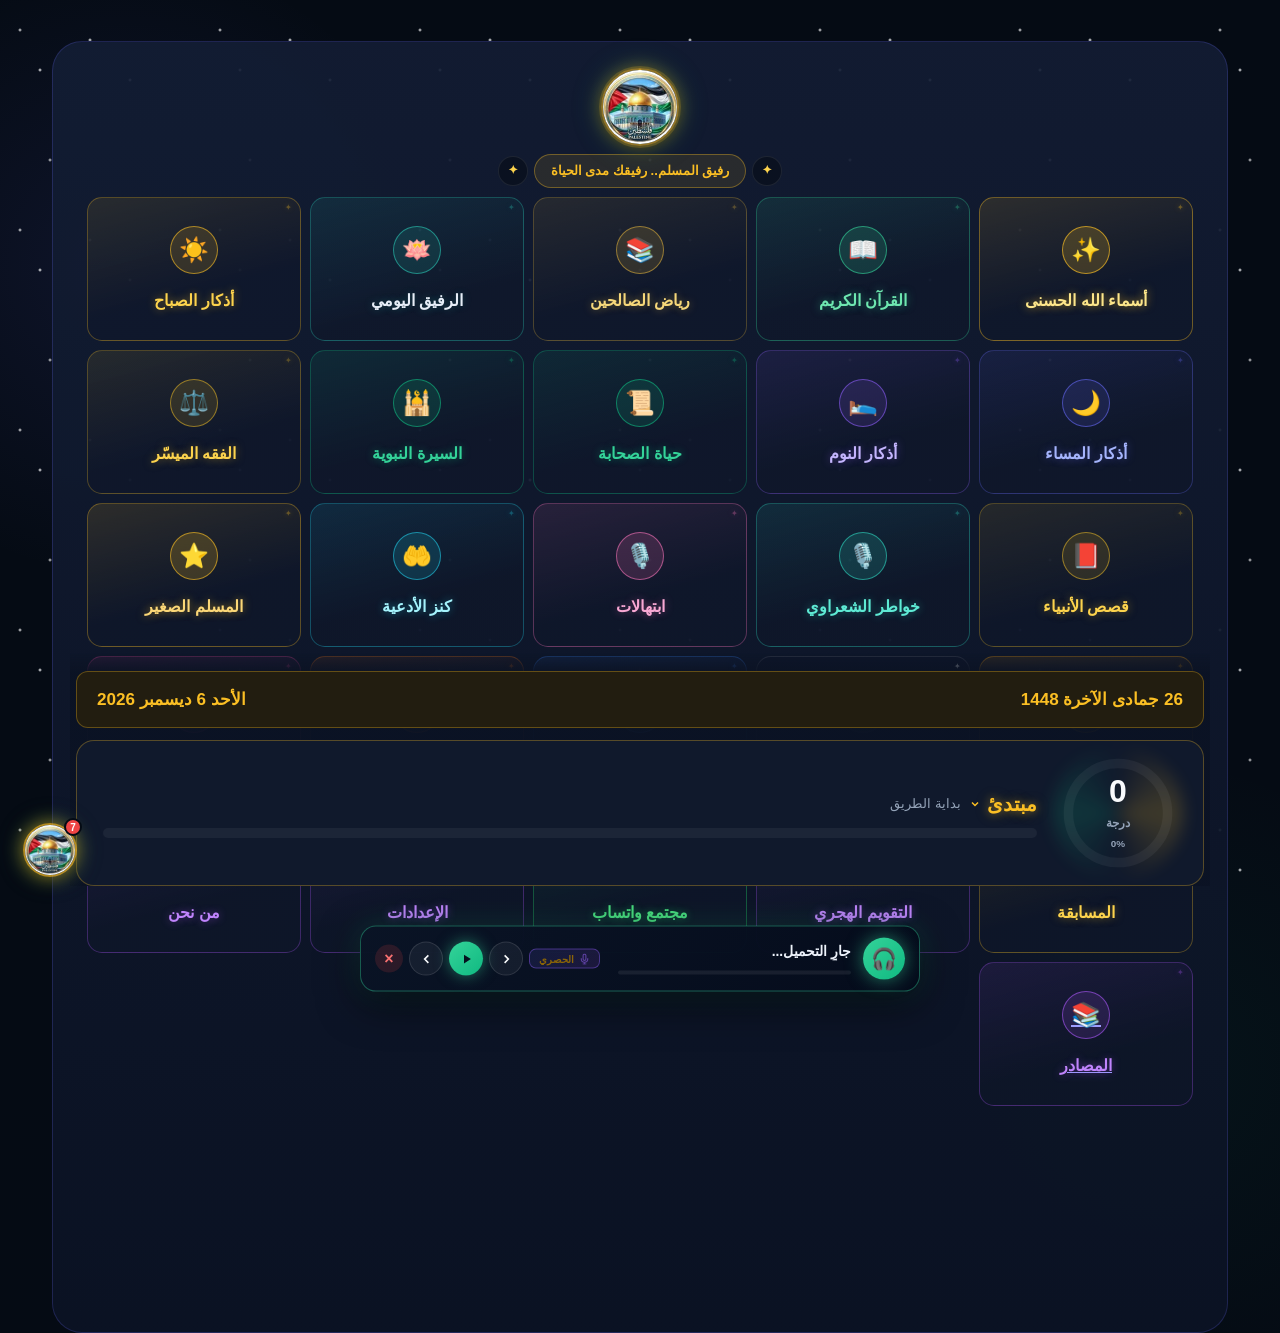
==== commit a49c8659: "Add files via upload" ====
--- a/index.html
+++ b/index.html
@@ -1,4 +1,4 @@
-<!doctype html><html lang="ar" dir="rtl"><head><script>(function(w,i,g){w[g]=w[g]||[];if(typeof w[g].push=="function")w[g].push(i)})(window,"GTM-K3QN3TWK","google_tags_first_party");</script><script>(function(w,d,s,l){w[l]=w[l]||[];(function(){w[l].push(arguments)})("set","developer_id.dY2E1Nz",true);var f=d.getElementsByTagName(s)[0],j=d.createElement(s);j.async=true;j.src="/gk7x/";f.parentNode.insertBefore(j,f)})(window,document,"script","dataLayer");</script><meta charset="UTF-8"><script>try{if(localStorage.getItem("rfq_calm_mode")==="1")document.documentElement.classList.add("calm-mode")}catch(e){}window.__pwaPrompt=null;window.__hubInstallChoiceMade=true;try{localStorage.setItem("rfq_hub_unlocked","1")}catch(e){}window.revealHubAfterInstallChoice=function(choice){window.__hubInstallChoiceMade=true;try{localStorage.setItem("rfq_hub_unlocked","1")}catch(e){}var banner=document.getElementById("pwa-install-banner");if(banner)banner.remove();document.body.classList.add("hub-unlocked");if(typeof rafiqHubSync==="function")rafiqHubSync();if(typeof window._forceBubbleLeft==="function")requestAnimationFrame(window._forceBubbleLeft)};(function(){var lowPower=window.matchMedia&&window.matchMedia("(max-width:700px)").matches;var fewCores=(navigator.hardwareConcurrency||8)<=4;var reduced=window.matchMedia&&window.matchMedia("(prefers-reduced-motion: reduce)").matches;if(lowPower||fewCores||reduced)document.documentElement.classList.add("rfq-battery-saver");document.addEventListener("visibilitychange",function(){document.documentElement.classList.toggle("rfq-hidden",document.hidden)},{passive:true});window.addEventListener("pagehide",function(){try{if(typeof flushPendingSave==="function")flushPendingSave();else if(typeof svD==="function")svD()}catch(e){}},{passive:true})})();window.addEventListener("beforeinstallprompt",function(e){e.preventDefault();window.__pwaPrompt=e;var btn=document.getElementById("pwa-install-btn");if(btn)btn.onclick=function(){if(typeof window.revealHubAfterInstallChoice==="function")window.revealHubAfterInstallChoice("install");if(window.__pwaPrompt){window.__pwaPrompt.prompt();window.__pwaPrompt.userChoice.then(function(){window.__pwaPrompt=null;var b=document.getElementById("pwa-install-banner");if(b)b.remove()})}}});</script><meta name="viewport" content="width=device-width,initial-scale=1">
+<!doctype html><html lang="ar" dir="rtl"><head><meta http-equiv="Content-Security-Policy" content="default-src 'self' https: data: blob: 'unsafe-inline' 'unsafe-eval'; object-src 'none'; base-uri 'self'; form-action 'self'"><meta charset="UTF-8"><script>try{if(localStorage.getItem("rfq_calm_mode")==="1")document.documentElement.classList.add("calm-mode")}catch(e){}window.__pwaPrompt=null;window.__hubInstallChoiceMade=true;try{localStorage.setItem("rfq_hub_unlocked","1")}catch(e){}window.revealHubAfterInstallChoice=function(choice){window.__hubInstallChoiceMade=true;try{localStorage.setItem("rfq_hub_unlocked","1")}catch(e){}var banner=document.getElementById("pwa-install-banner");if(banner)banner.remove();document.body.classList.add("hub-unlocked");if(typeof rafiqHubSync==="function")rafiqHubSync();if(typeof window._forceBubbleLeft==="function")requestAnimationFrame(window._forceBubbleLeft)};(function(){var lowPower=window.matchMedia&&window.matchMedia("(max-width:700px)").matches;var fewCores=(navigator.hardwareConcurrency||8)<=4;var reduced=window.matchMedia&&window.matchMedia("(prefers-reduced-motion: reduce)").matches;if(lowPower||fewCores||reduced)document.documentElement.classList.add("rfq-battery-saver");document.addEventListener("visibilitychange",function(){document.documentElement.classList.toggle("rfq-hidden",document.hidden)},{passive:true});window.addEventListener("pagehide",function(){try{if(typeof flushPendingSave==="function")flushPendingSave();else if(typeof svD==="function")svD()}catch(e){}},{passive:true})})();window.addEventListener("beforeinstallprompt",function(e){e.preventDefault();window.__pwaPrompt=e;var btn=document.getElementById("pwa-install-btn");if(btn)btn.onclick=function(){if(typeof window.revealHubAfterInstallChoice==="function")window.revealHubAfterInstallChoice("install");if(window.__pwaPrompt){window.__pwaPrompt.prompt();window.__pwaPrompt.userChoice.then(function(){window.__pwaPrompt=null;var b=document.getElementById("pwa-install-banner");if(b)b.remove()})}}});</script><meta name="viewport" content="width=device-width,initial-scale=1">
 <meta name="description" content="مصحف وتفسير، أذكار الصباح والمساء والنوم بصوت 4 قرّاء، سبحة إلكترونية، مواقيت الصلاة والقبلة، رياض الصالحين وقصص الصحابة. تشتغل على الموبايل والكمبيوتر، وبدون إنترنت بعد التحميل.">
 <link rel="canonical" href="https://mmustafa22.github.io/Rafiq-AlMuslim/">
 <meta property="og:type" content="website">
@@ -15,10 +15,127 @@
 <meta name="twitter:card" content="summary_large_image">
 <meta name="twitter:title" content="رفيق المسلم — رفيقك اليومي في مكان واحد">
 <meta name="twitter:description" content="مصحف وتفسير، أذكار الصباح والمساء والنوم بصوت 4 قرّاء، سبحة إلكترونية، مواقيت الصلاة والقبلة، رياض الصالحين وقصص الصحابة. تشتغل على الموبايل والكمبيوتر، وبدون إنترنت بعد التحميل.">
-<meta name="twitter:image" content="https://mmustafa22.github.io/Rafiq-AlMuslim/og-image.jpg"><link rel="manifest" href="./manifest.json"><link rel="icon" type="image/png" sizes="32x32" href="./favicon-32.png"><link rel="icon" type="image/png" sizes="16x16" href="./favicon-16.png"><link rel="apple-touch-icon" href="./apple-touch-icon.png"><link rel="shortcut icon" href="./favicon.ico"><meta name="mobile-web-app-capable" content="yes"><meta name="apple-mobile-web-app-capable" content="yes"><meta name="apple-mobile-web-app-status-bar-style" content="black-translucent"><meta name="apple-mobile-web-app-title" content="رفيق المسلم"><meta name="theme-color" content="#050b14"><title>رفيق المسلم — رفيقك اليومي في مكان واحد</title><link href="https://fonts.googleapis.com/css2?family=Tajawal:wght@300;400;500;700;800;900&family=Amiri:wght@400;700&display=swap" rel="stylesheet"><style>html{touch-action:manipulation}@supports (-webkit-touch-callout:none){.tasbih-select,.rfq-setting select{font-size:16px}}:root{--bg-primary:#050b14;--bg-card:rgba(30,41,59,0.7);--bg-glass:rgba(15,23,42,0.6);--accent-gold:#fbbf24;--accent-emerald:#10b981;--accent-emerald-light:#34d399;--text-primary:#f8fafc;--text-secondary:#94a3b8;--border-light:rgba(255,255,255,0.1);--border-gold:rgba(251,191,36,0.3);--border-emerald:rgba(16,185,129,0.3);--radius-sm:6px;--radius-md:12px;--radius-lg:20px;--radius-xl:30px}html{overflow-x:hidden;width:100%;max-width:100vw;overflow-y:auto}*{margin:0;padding:0;box-sizing:border-box;-webkit-tap-highlight-color:transparent;max-width:100%}body{font-family:Tajawal,sans-serif;background:var(--bg-primary);color:var(--text-primary);line-height:1.6;min-height:100vh;overflow-x:hidden;width:100%;max-width:100vw;position:relative;overscroll-behavior-x:none;-webkit-overflow-scrolling:touch;background-image:radial-gradient(circle at 10% 20%,rgba(99,102,241,.1)0,transparent 20%),radial-gradient(circle at 90% 80%,rgba(16,185,129,.05)0,transparent 20%)}.stars{position:fixed;top:0;left:0;width:100%;height:100%;z-index:0;pointer-events:none;background-image:radial-gradient(2px 2px at 20px 30px,#eee,transparent),radial-gradient(2px 2px at 40px 70px,#fff,transparent),radial-gradient(2px 2px at 50px 160px,#ddd,transparent),radial-gradient(2px 2px at 90px 40px,#fff,transparent),radial-gradient(2px 2px at 130px 80px,#fff,transparent);background-repeat:repeat;background-size:200px 200px;opacity:.3;animation:twinkle 5s infinite;will-change:opacity;backface-visibility:hidden;transform:translateZ(0)}@keyframes twinkle{0%{opacity:.3;transform:translateY(0)}50%{opacity:.5}to{opacity:.3;transform:translateY(-20px)}}.container{position:relative;z-index:1;max-width:650px;margin:0 auto;padding:15px;padding-bottom:80px;width:100%;overflow-x:hidden}.hdr{background:var(--bg-glass);backdrop-filter:blur(12px);border:1px solid var(--border-light);border-radius:var(--radius-lg);padding:15px;margin-bottom:15px;display:flex;justify-content:space-between;align-items:center;flex-wrap:wrap;gap:10px;position:sticky;top:10px;z-index:100;overflow:hidden;max-width:100%}.usr-info{display:flex;align-items:center;gap:12px}.usr-det h3{font-size:1rem;font-weight:800;color:var(--text-primary)}.usr-det span{font-size:.75rem;color:var(--accent-emerald);font-weight:600;background:rgba(16,185,129,.1);padding:2px 8px;border-radius:10px}.nav-actions{display:flex;gap:8px;flex-wrap:wrap;width:100%}@keyframes glowPulseGold{0%,to{box-shadow:0 0 12px rgba(251,191,36,.2)}50%{box-shadow:0 0 22px rgba(251,191,36,.45)}}@keyframes glowPulseGreen{0%,to{box-shadow:0 0 12px rgba(16,185,129,.2)}50%{box-shadow:0 0 24px rgba(16,185,129,.5)}}@keyframes glowPulseBlue2{0%,to{box-shadow:0 0 12px rgba(99,102,241,.2)}50%{box-shadow:0 0 24px rgba(99,102,241,.5)}}@keyframes glowPulseTeal{0%,to{box-shadow:0 0 10px rgba(16,185,129,.15)}50%{box-shadow:0 0 22px rgba(16,185,129,.4)}}.btn-nav.prayer-times-btn{background:linear-gradient(135deg,rgba(251,191,36,.22),rgba(245,158,11,.12));border:1px solid rgba(251,191,36,.5);color:#fcd34d;font-weight:800;box-shadow:0 0 14px rgba(251,191,36,.2);animation:glowPulsePT 3.2s ease-in-out infinite}.btn-nav.prayer-times-btn:hover{box-shadow:0 6px 26px rgba(251,191,36,.45);background:linear-gradient(135deg,rgba(251,191,36,.35),rgba(245,158,11,.22))}@keyframes glowPulsePT{0%,to{box-shadow:0 0 10px rgba(251,191,36,.15)}50%{box-shadow:0 0 22px rgba(251,191,36,.4)}}@keyframes glowPulsePurple{0%,to{box-shadow:0 0 10px rgba(168,85,247,.12)}50%{box-shadow:0 0 20px rgba(168,85,247,.35)}}@keyframes glowPulseBlue{0%,to{box-shadow:0 0 10px rgba(59,130,246,.12)}50%{box-shadow:0 0 20px rgba(59,130,246,.35)}}@keyframes glowPulseOrange{0%,to{box-shadow:0 0 10px rgba(249,115,22,.12)}50%{box-shadow:0 0 20px rgba(249,115,22,.35)}}@keyframes glowPulsePink{0%,to{box-shadow:0 0 10px rgba(236,72,153,.12)}50%{box-shadow:0 0 20px rgba(236,72,153,.35)}}@keyframes glowNoor{0%,to{box-shadow:0 0 12px rgba(251,191,36,.3),0 0 25px rgba(251,191,36,.1)}50%{box-shadow:0 0 22px rgba(251,191,36,.6),0 0 40px rgba(251,191,36,.2)}}.home-title{display:flex;align-items:center;justify-content:center;gap:12px;margin:4px 0 16px;text-align:center}.home-title .ht-line{flex:1;max-width:46px;height:1px;background:linear-gradient(90deg,transparent,rgba(251,191,36,.55))}.home-title .ht-line:last-child{background:linear-gradient(90deg,rgba(251,191,36,.55),transparent)}.home-title h2{font-family:Amiri,serif;font-size:1.05rem;font-weight:700;color:var(--accent-gold);letter-spacing:.3px;white-space:nowrap;text-shadow:0 0 14px rgba(251,191,36,.25)}.home-title .ht-star{color:var(--accent-gold);font-size:.7rem;flex-shrink:0}.home-grid{display:grid;grid-template-columns:repeat(4,1fr);gap:9px;width:100%}@media (max-width:360px){.home-grid{grid-template-columns:repeat(3,1fr)}}.home-tile{display:flex;flex-direction:column;align-items:center;justify-content:flex-start;gap:7px;padding:14px 4px 10px;border-radius:var(--radius-md);background:var(--bg-glass);border:1px solid var(--border-light);cursor:pointer;font-family:Tajawal,sans-serif;transition:transform .25s cubic-bezier(.4,0,.2,1),box-shadow .25s,border-color .25s,background .25s;position:relative;overflow:hidden;contain:layout paint;touch-action:manipulation;will-change:transform;-webkit-tap-highlight-color:transparent}.home-tile:active{transform:scale(.93);transition:transform .08s ease-out}.home-tile:hover{transform:translateY(-3px);border-color:var(--tile-c,rgba(255,255,255,.25))}.home-tile.pressed-flash::after{content:"";position:absolute;inset:0;background:radial-gradient(circle at center,var(--tile-c,rgba(255,255,255,.3)),transparent 70%);opacity:.6;pointer-events:none;animation:tileFlash .35s ease-out forwards}@keyframes tileFlash{0%{opacity:.7}to{opacity:0}}.home-tile .ht-icon{width:42px;height:42px;border-radius:50%;display:flex;align-items:center;justify-content:center;font-size:1.25rem;background:var(--tile-bg,rgba(255,255,255,.06));border:1px solid var(--tile-c,var(--border-light));box-shadow:0 0 0 transparent;transition:box-shadow .25s}.home-tile:hover .ht-icon{box-shadow:0 0 18px var(--tile-glow,transparent)}.home-tile .ht-label{font-size:.68rem;font-weight:700;color:var(--text-secondary);line-height:1.25;text-align:center}.home-tile:hover .ht-label{color:var(--text-primary)}.home-tile .ht-icon{animation:tileGlowAll 3.2s ease-in-out infinite}.home-tile:nth-child(2n) .ht-icon{animation-delay:.7s}.home-tile:nth-child(3n) .ht-icon{animation-delay:1.3s}.home-tile .ht-star{position:absolute;top:6px;inset-inline-start:8px;font-size:.5rem;line-height:1;color:var(--tile-c);opacity:.55;text-shadow:0 0 6px var(--tile-glow);animation:htTwinkle 2.8s ease-in-out infinite;pointer-events:none}.home-tile:nth-child(2n) .ht-star{animation-delay:1.1s}.home-tile:nth-child(3n) .ht-star{animation-delay:1.9s}.home-tile .ht-label{text-shadow:0 0 9px var(--tile-glow)}@keyframes htTwinkle{0%,to{opacity:.3;transform:scale(.82)}50%{opacity:.95;transform:scale(1.2)}}@keyframes tileGlowAll{0%,to{box-shadow:0 0 7px var(--tile-glow)}50%{box-shadow:0 0 14px var(--tile-glow),0 0 24px var(--tile-glow)}}.home-tile.t-quran{--tile-c:rgba(52,211,153,.6);--tile-bg:rgba(52,211,153,.16);--tile-glow:rgba(52,211,153,.5);border-color:rgba(52,211,153,.32);background:linear-gradient(165deg,rgba(52,211,153,.11),var(--bg-glass) 62%)}.home-tile.t-quran .ht-label{color:#6ee7b0;font-weight:800}.home-tile.t-riyad{--tile-c:rgba(212,169,59,.6);--tile-bg:rgba(212,169,59,.16);--tile-glow:rgba(212,169,59,.48);border-color:rgba(212,169,59,.3);background:linear-gradient(165deg,rgba(212,169,59,.11),var(--bg-glass) 62%)}.home-tile.t-riyad .ht-label{color:#f5d77a;font-weight:800}.home-tile.t-sabah{--tile-c:rgba(251,191,36,.6);--tile-bg:rgba(251,191,36,.14);--tile-glow:rgba(251,191,36,.45);border-color:rgba(251,191,36,.3);background:linear-gradient(165deg,rgba(251,191,36,.1),var(--bg-glass) 62%)}.home-tile.t-sabah .ht-label{color:#fcd34d;font-weight:800}.home-tile.t-masaa{--tile-c:rgba(99,102,241,.6);--tile-bg:rgba(99,102,241,.14);--tile-glow:rgba(99,102,241,.45);border-color:rgba(99,102,241,.3);background:linear-gradient(165deg,rgba(99,102,241,.1),var(--bg-glass) 62%)}.home-tile.t-masaa .ht-label{color:#a5b4fc;font-weight:800}.home-tile.t-nawm{--tile-c:rgba(139,92,246,.6);--tile-bg:rgba(139,92,246,.14);--tile-glow:rgba(139,92,246,.45);border-color:rgba(139,92,246,.3);background:linear-gradient(165deg,rgba(139,92,246,.1),var(--bg-glass) 62%)}.home-tile.t-nawm .ht-label{color:#c4b5fd;font-weight:800}.home-tile.t-sahaba{--tile-c:rgba(16,185,129,.6);--tile-bg:rgba(16,185,129,.14);--tile-glow:rgba(16,185,129,.45);border-color:rgba(16,185,129,.3);background:linear-gradient(165deg,rgba(16,185,129,.1),var(--bg-glass) 62%)}.home-tile.t-sahaba .ht-label{color:#34d399;font-weight:800}.home-tile.t-sifat{--tile-c:rgba(201,150,53,.65);--tile-bg:rgba(22,119,168,.16);--tile-glow:rgba(201,150,53,.5);border-color:rgba(201,150,53,.35);background:linear-gradient(165deg,rgba(16,42,67,.55),rgba(22,119,168,.16) 55%,var(--bg-glass) 92%);position:relative}.home-tile.t-sifat .ht-label{color:#f3cd71;font-weight:800}.home-tile.t-sifat .ht-new{position:absolute;top:5px;inset-inline-end:6px;font-size:.52rem;font-weight:900;color:#0e2338;background:linear-gradient(135deg,#f3cd71,#c99635);padding:2px 6px;border-radius:8px;letter-spacing:.3px;box-shadow:0 0 10px rgba(201,150,53,.55);animation:sifatPulse 2.2s ease-in-out infinite}@keyframes sifatPulse{0%,to{transform:scale(1);opacity:1}50%{transform:scale(1.08);opacity:.85}}.home-tile.t-prayer{--tile-c:rgba(245,158,11,.65);--tile-bg:rgba(245,158,11,.15);--tile-glow:rgba(245,158,11,.5);border-color:rgba(245,158,11,.34);background:linear-gradient(165deg,rgba(245,158,11,.12),var(--bg-glass) 62%)}.home-tile.t-prayer .ht-label{color:#fbbf24;font-weight:800}.home-tile.t-about{--tile-c:rgba(168,85,247,.6);--tile-bg:rgba(168,85,247,.14);--tile-glow:rgba(168,85,247,.45);border-color:rgba(168,85,247,.3);background:linear-gradient(165deg,rgba(168,85,247,.1),var(--bg-glass) 62%)}.home-tile.t-about .ht-label{color:#c084fc;font-weight:800}.home-tile.t-stats{--tile-c:rgba(59,130,246,.6);--tile-bg:rgba(59,130,246,.14);--tile-glow:rgba(59,130,246,.45);border-color:rgba(59,130,246,.3);background:linear-gradient(165deg,rgba(59,130,246,.1),var(--bg-glass) 62%)}.home-tile.t-stats .ht-label{color:#60a5fa;font-weight:800}.home-tile.t-report{--tile-c:rgba(249,115,22,.6);--tile-bg:rgba(249,115,22,.14);--tile-glow:rgba(249,115,22,.45);border-color:rgba(249,115,22,.3);background:linear-gradient(165deg,rgba(249,115,22,.1),var(--bg-glass) 62%)}.home-tile.t-report .ht-label{color:#fb923c;font-weight:800}.home-tile.t-achieve{--tile-c:rgba(236,72,153,.6);--tile-bg:rgba(236,72,153,.14);--tile-glow:rgba(236,72,153,.45);border-color:rgba(236,72,153,.3);background:linear-gradient(165deg,rgba(236,72,153,.1),var(--bg-glass) 62%)}.home-tile.t-achieve .ht-label{color:#f472b6;font-weight:800}.home-tile.t-noor{--tile-c:rgba(251,191,36,.6);--tile-bg:rgba(251,191,36,.18);--tile-glow:rgba(251,191,36,.55);border-color:rgba(251,191,36,.32);background:linear-gradient(165deg,rgba(251,191,36,.13),var(--bg-glass) 62%)}.home-tile.t-noor .ht-label{color:#fbd777;font-weight:800}@media (prefers-reduced-motion:reduce){.home-tile .ht-icon,.home-tile .ht-star{animation:none}}.scr-card{background:linear-gradient(145deg,rgba(30,41,59,.9),rgba(15,23,42,.9));border:1px solid var(--border-gold);border-radius:var(--radius-lg);padding:20px;margin-bottom:15px;display:flex;align-items:center;justify-content:space-around;flex-wrap:wrap;box-shadow:0 0 20px rgba(251,191,36,.15);position:relative;overflow:visible}.scr-card::before{content:"";position:absolute;top:-50%;left:-50%;width:200%;height:200%;background:radial-gradient(circle,rgba(251,191,36,.05)0,transparent 60%);animation:rotate 20s linear infinite;border-radius:var(--radius-lg)}@keyframes rotate{0%{transform:rotate(0)}to{transform:rotate(360deg)}}.circ{width:100px;height:100px;position:relative;z-index:2}.circ svg{transform:rotate(-90deg);width:100%;height:100%}.c-bg{fill:none;stroke:rgba(255,255,255,.05);stroke-width:8}.c-f{fill:none;stroke:url(#g1);stroke-width:8;stroke-linecap:round;stroke-dasharray:280;stroke-dashoffset:280;transition:1s ease-out}.c-t{position:absolute;top:50%;left:50%;transform:translate(-50%,-50%);text-align:center}.c-t strong{display:block;font-size:1.8rem;font-weight:900;color:var(--text-primary)}.c-t span{font-size:.75rem;color:var(--text-secondary);font-weight:600;text-transform:uppercase;letter-spacing:1px}.lvl{flex:1;cursor:pointer;margin-right:20px;z-index:2;min-width:150px}.lvl-hd{display:flex;align-items:center;gap:10px;margin-bottom:8px}.lvl-nm{font-weight:800;font-size:1.1rem;color:var(--accent-gold);display:flex;align-items:center;gap:6px}.lvl-sb{font-size:.8rem;color:var(--text-secondary)}.lvl-bar{height:8px;background:rgba(255,255,255,.05);border-radius:10px;overflow:hidden}.lvl-f{height:100%;background:linear-gradient(90deg,var(--accent-emerald),var(--accent-gold));width:0%;transition:1s ease-out}.lvl-det{display:none;margin-top:12px;background:rgba(0,0,0,.3);border-radius:var(--radius-md);padding:10px;font-size:.8rem;border:1px solid var(--border-light);width:100%}.lvl-det.on{display:block;animation:slideDown .3s}@keyframes slideDown{0%{opacity:0;transform:translateY(-10px)}to{opacity:1;transform:translateY(0)}}.lvl-t.on{color:var(--accent-gold);font-weight:800}.sec{background:var(--bg-card);border:1px solid var(--border-light);border-radius:var(--radius-lg);padding:15px;margin-bottom:12px;transition:.3s}.sec:hover{border-color:rgba(255,255,255,.15)}.sec-hd{display:flex;align-items:center;gap:12px;margin-bottom:12px;cursor:pointer;user-select:none}.sec-ic{width:36px;height:36px;border-radius:var(--radius-md);display:flex;align-items:center;justify-content:center;background:rgba(255,255,255,.05);color:var(--accent-gold)}.sec-nm{font-size:1.05rem;font-weight:800;flex:1;color:var(--text-primary)}.sec-bdg{background:rgba(16,185,129,.15);color:var(--accent-emerald);padding:4px 10px;border-radius:20px;font-size:.75rem;font-weight:800;border:1px solid rgba(16,185,129,.2)}.hdth{background:rgba(251,191,36,.08);border-right:4px solid var(--accent-gold);padding:12px 15px;margin-bottom:15px;border-radius:var(--radius-md);font-size:.85rem;color:#e2e8f0;line-height:1.7;font-weight:500}.hdth strong{color:var(--accent-gold);display:block;margin-bottom:5px;font-weight:800;font-size:.9rem}.op-g{display:grid;gap:8px}.op-i{display:flex;align-items:center;justify-content:space-between;background:rgba(255,255,255,.03);border:1px solid rgba(255,255,255,.05);border-radius:var(--radius-md);padding:12px 15px;cursor:pointer;transition:all .2s}.op-i:hover{background:rgba(255,255,255,.06)}.op-i.sl{border-color:var(--accent-emerald);background:rgba(16,185,129,.1)}.op-l{display:flex;align-items:center;gap:12px}.op-r{width:18px;height:18px;border:2px solid var(--text-secondary);border-radius:50%;display:flex;align-items:center;justify-content:center;transition:.2s}.op-i.sl .op-r{border-color:var(--accent-emerald);background:var(--accent-emerald)}.op-r::after{content:"";width:6px;height:6px;background:var(--bg-primary);border-radius:50%;opacity:0;transform:scale(0);transition:.2s}.op-i.sl .op-r::after{opacity:1;transform:scale(1)}.op-pt{font-weight:800;color:var(--accent-gold);font-size:.85rem;background:rgba(251,191,36,.1);padding:2px 6px;border-radius:4px}.pr-g{margin-bottom:10px;border-bottom:1px solid rgba(255,255,255,.05);padding-bottom:10px}.pr-g:last-child{border:0;margin:0;padding:0}.pr-nm{font-weight:800;color:var(--accent-gold);font-size:.95rem;margin-bottom:8px;display:flex;align-items:center;gap:8px}.pr-st{font-size:.75rem;padding:3px 8px;border-radius:6px;font-weight:700}.pr-st.ok{background:rgba(16,185,129,.2);color:var(--accent-emerald)}.pr-st.no{background:rgba(239,68,68,.1);color:#f87171}.chk{display:flex;align-items:center;justify-content:space-between;background:rgba(255,255,255,.03);border:1px solid rgba(255,255,255,.05);border-radius:var(--radius-md);padding:12px 15px;margin-bottom:8px;cursor:pointer;transition:.2s}.chk:hover{background:rgba(255,255,255,.05)}.chk.on{border-color:var(--accent-emerald);background:rgba(16,185,129,.1)}.chk-l{display:flex;align-items:center;gap:12px}.chk-b{width:20px;height:20px;border:2px solid var(--text-secondary);border-radius:6px;display:flex;align-items:center;justify-content:center;transition:.2s}.chk.on .chk-b{background:var(--accent-emerald);border-color:var(--accent-emerald)}.chk-b svg{width:12px;height:12px;stroke:var(--bg-primary);stroke-width:4;opacity:0;transform:scale(0);transition:.2s}.chk.on .chk-b svg{opacity:1;transform:scale(1)}.sec-ct{max-height:2000px;overflow:hidden;transition:max-height .4s}.sec.col .sec-ct{max-height:0}.col-ic{transition:transform .4s}.sec.col .col-ic{transform:rotate(180deg)}.nav-g{display:grid;grid-template-columns:1fr 1fr;gap:10px;margin-top:15px}.nav-lg{padding:12px;border-radius:var(--radius-md);font-weight:800;cursor:pointer;border:1px solid var(--border-light);background:rgba(255,255,255,.03);color:var(--text-primary);display:flex;align-items:center;justify-content:center;gap:8px;transition:.2s;font-size:.95rem}.nav-lg:hover{background:rgba(255,255,255,.08)}.btn{display:flex;align-items:center;justify-content:center;gap:8px;width:100%;padding:14px;border-radius:var(--radius-md);font-weight:800;cursor:pointer;border:0;font-family:inherit;font-size:1rem;transition:.2s}.btn-pr{background:linear-gradient(135deg,var(--accent-emerald),#059669);color:#fff}.btn-home{background:rgba(251,191,36,.1);border:1px solid rgba(251,191,36,.3);color:var(--accent-gold);padding:10px 20px;border-radius:var(--radius-md);font-size:.9rem;cursor:pointer;font-weight:700;width:auto}.stats-box{background:var(--bg-card);border:1px solid var(--border-light);border-radius:var(--radius-lg);overflow:hidden;backdrop-filter:blur(10px)}.stats-hd{padding:20px;text-align:center;border-bottom:1px solid var(--border-light);background:rgba(0,0,0,.2)}.stats-hd h1{font-size:1.4rem;color:var(--accent-gold);font-weight:900}.st-hd-stats{display:flex;justify-content:center;gap:20px;padding:20px;background:linear-gradient(180deg,rgba(251,191,36,.05)0,transparent 100%)}.st-stat-box{background:rgba(30,41,59,.8);border:1px solid var(--border-gold);border-radius:var(--radius-lg);padding:20px 30px;text-align:center;min-width:120px}.st-stat-val{display:block;font-size:2rem;font-weight:900;color:var(--accent-gold);text-shadow:0 0 20px rgba(251,191,36,.3)}.st-stat-lbl{font-size:.9rem;color:var(--text-secondary);font-weight:600}.str-b{background:linear-gradient(135deg,rgba(249,115,22,.15),transparent);border:1px solid rgba(249,115,22,.2);border-radius:var(--radius-md);padding:15px;margin:15px;display:flex;align-items:center;gap:15px}.str-i{font-size:2rem}.str-b h3{font-size:1.1rem;color:var(--text-primary);margin-bottom:2px}.str-b p{font-size:.8rem;color:var(--text-secondary)}.d-list-h{padding:15px;display:flex;justify-content:space-between;font-weight:800;font-size:1rem;border-bottom:1px solid var(--border-light);background:rgba(0,0,0,.2)}.d-item{padding:15px;border-bottom:1px solid rgba(255,255,255,.05);display:flex;justify-content:space-between;align-items:center;cursor:pointer;transition:.2s}.d-item:hover{background:rgba(255,255,255,.03)}.d-sc{font-weight:800;color:var(--accent-emerald);font-size:1.1rem;background:rgba(16,185,129,.1);padding:4px 10px;border-radius:8px}.ed-btn{background:linear-gradient(135deg,#f59e0b,#d97706);color:#fff;border:0;padding:8px 16px;border-radius:8px;cursor:pointer;font-size:.85rem;margin-left:10px;font-weight:700;transition:transform .2s}.ed-btn:hover{transform:scale(1.05)}.ach-box{background:var(--bg-card);border:1px solid var(--border-light);border-radius:var(--radius-lg);overflow:hidden;backdrop-filter:blur(10px)}.ach-hd{padding:25px;text-align:center;border-bottom:1px solid var(--border-light);background:rgba(0,0,0,.2)}.ach-hd h1{font-size:1.6rem;color:var(--accent-gold);font-weight:900}.ach-intro{padding:20px;text-align:center;background:linear-gradient(180deg,rgba(251,191,36,.05)0,transparent 100%);border-bottom:1px solid var(--border-gold)}.ach-quran{font-family:Tajawal,serif;font-size:1.2rem;color:var(--accent-gold);line-height:2;margin-bottom:15px}.ach-grid{display:grid;grid-template-columns:1fr 1fr;gap:20px;padding:25px}.ach-card{background:rgba(255,255,255,.03);border:1px solid rgba(255,255,255,.08);border-radius:var(--radius-lg);padding:25px 20px;text-align:center;display:flex;flex-direction:column;align-items:center;justify-content:center;gap:15px;min-height:200px;transition:.5s cubic-bezier(.4,0,.2,1);position:relative;overflow:hidden}.ach-card::before{content:"";position:absolute;top:0;left:0;right:0;bottom:0;background:radial-gradient(circle at 50%0,rgba(255,255,255,.1)0,transparent 60%);opacity:0;transition:.5s}.ach-card:hover::before{opacity:1}.ach-ic{width:70px;height:70px;background:linear-gradient(145deg,rgba(255,255,255,.05),rgba(255,255,255,.02));border-radius:20px;display:flex;align-items:center;justify-content:center;color:var(--text-secondary);transition:.5s cubic-bezier(.4,0,.2,1);box-shadow:0 10px 25px rgba(0,0,0,.3);position:relative;z-index:1}.ach-ic svg{width:32px;height:32px;stroke-width:1.5}.ach-tl{font-weight:800;color:var(--text-primary);font-size:1.2rem;position:relative;z-index:1}.ach-ds{font-size:.85rem;color:var(--text-secondary);line-height:1.5;position:relative;z-index:1}.ach-card.done{border-color:rgba(251,191,36,.5);background:linear-gradient(145deg,rgba(251,191,36,.12),rgba(251,191,36,.03));box-shadow:0 0 40px rgba(251,191,36,.2);transform:translateY(-5px) scale(1.02)}.ach-card.done .ach-ic{color:var(--accent-gold);background:linear-gradient(145deg,rgba(251,191,36,.25),rgba(251,191,36,.1));transform:scale(1.15) rotate(5deg);box-shadow:0 0 30px rgba(251,191,36,.4)}.ach-card.done .ach-tl{color:var(--accent-gold);text-shadow:0 0 15px rgba(251,191,36,.5)}.ach-card.done::after{content:"";position:absolute;top:15px;left:15px;width:8px;height:8px;background:var(--accent-emerald);border-radius:50%;box-shadow:0 0 10px var(--accent-emerald);animation:pulse 2s infinite}@keyframes pulse{0%,to{transform:scale(1);opacity:1}50%{transform:scale(1.5);opacity:.5}}.report-box{background:var(--bg-card);border:1px solid var(--border-light);border-radius:var(--radius-lg);overflow:hidden}.report-hd{padding:25px 20px;text-align:center;background:linear-gradient(180deg,rgba(251,191,36,.1)0,transparent 100%);border-bottom:1px solid var(--border-gold)}.report-hd h1{font-size:1.5rem;color:var(--accent-gold);font-weight:900;margin-bottom:5px}.report-hd p{color:var(--text-secondary);font-size:.9rem}.report-summary{display:grid;grid-template-columns:repeat(3,1fr);gap:10px;padding:15px;background:rgba(0,0,0,.2)}.report-sum-card{background:rgba(30,41,59,.6);border:1px solid var(--border-light);border-radius:var(--radius-md);padding:15px 10px;text-align:center}.report-sum-val{display:block;font-size:1.5rem;font-weight:900;color:var(--accent-gold)}.report-sum-lbl{font-size:.75rem;color:var(--text-secondary);font-weight:600}.day-list{max-height:500px;overflow-y:auto}.day-list::-webkit-scrollbar{width:6px}.day-list::-webkit-scrollbar-track{background:rgba(0,0,0,.1)}.day-list::-webkit-scrollbar-thumb{background:var(--border-light);border-radius:10px}.day-card{background:rgba(255,255,255,.02);border-bottom:1px solid rgba(255,255,255,.05);padding:15px;transition:.2s}.day-card:hover{background:rgba(255,255,255,.04)}.day-card-header{display:flex;justify-content:space-between;align-items:center;margin-bottom:10px}.day-card-date{font-weight:800;font-size:1rem;color:var(--text-primary)}.day-card-score{background:linear-gradient(135deg,var(--accent-gold),#f97316);color:var(--bg-primary);padding:4px 12px;border-radius:20px;font-weight:800;font-size:.9rem}.day-progress-bar{height:8px;background:rgba(255,255,255,.05);border-radius:10px;overflow:hidden;margin-bottom:10px}.day-progress-fill{height:100%;border-radius:10px;transition:width .5s ease}.day-progress-fill.excellent{background:linear-gradient(90deg,#10b981,#34d399)}.day-progress-fill.good{background:linear-gradient(90deg,#fbbf24,#fcd34d)}.day-progress-fill.average{background:linear-gradient(90deg,#f97316,#fb923c)}.day-progress-fill.weak{background:linear-gradient(90deg,#ef4444,#f87171)}.day-analysis{display:grid;grid-template-columns:1fr 1fr;gap:8px;font-size:.85rem}.analysis-item{background:rgba(255,255,255,.03);padding:8px 10px;border-radius:var(--radius-sm)}.analysis-item.positive{border-right:3px solid var(--accent-emerald)}.analysis-item.negative{border-right:3px solid #ef4444}.analysis-item strong{display:block;font-size:.75rem;color:var(--text-secondary);margin-bottom:2px}.analysis-item span{color:var(--text-primary);font-weight:600}.day-empty-msg{text-align:center;color:var(--text-secondary);padding:20px;font-size:.9rem}.mdl{position:fixed;top:0;left:0;right:0;bottom:0;background:rgba(5,11,20,.95);z-index:2000;display:none;overflow-y:auto;padding:20px;backdrop-filter:blur(5px)}.mdl-c{max-width:500px;margin:0 auto;background:var(--bg-card);border:1px solid var(--border-light);border-radius:var(--radius-xl);padding:25px;position:relative;box-shadow:0 25px 50px -12px rgba(0,0,0,.5);animation:zoomIn .3s}@keyframes zoomIn{0%{transform:scale(.9);opacity:0}to{transform:scale(1);opacity:1}}.cls-btn{position:absolute;top:15px;left:15px;background:rgba(255,255,255,.1);border:0;width:36px;height:36px;border-radius:50%;cursor:pointer;color:var(--text-secondary);display:flex;align-items:center;justify-content:center;transition:.2s;z-index:10}.cls-btn:hover{background:rgba(255,255,255,.2);color:var(--text-primary);transform:rotate(90deg)}.res-hd{text-align:center;margin-bottom:20px;padding-top:10px}.res-hd h2{color:var(--accent-gold);font-size:1.3rem;font-weight:900}.res-g{display:grid;grid-template-columns:1fr 1fr;gap:12px;margin-bottom:20px}.res-c{background:rgba(255,255,255,.03);padding:15px;border-radius:var(--radius-md);text-align:center;border:1px solid rgba(255,255,255,.05)}.res-c strong{display:block;font-size:1.3rem;font-weight:900;color:var(--text-primary);margin-bottom:4px}.res-c span{font-size:.8rem;color:var(--text-secondary);font-weight:600}.res-total{text-align:center;margin:20px 0;padding:20px;background:rgba(251,191,36,.05);border-radius:var(--radius-lg);border:1px solid rgba(251,191,36,.2)}.res-total-val{font-size:2.5rem;font-weight:900;color:var(--accent-gold)}.res-total-lbl{font-size:.9rem;color:var(--text-secondary);margin-top:5px}.res-list{background:rgba(0,0,0,.2);border-radius:var(--radius-md);padding:15px;margin-top:15px;border:1px solid rgba(255,255,255,.05)}.res-r{display:flex;justify-content:space-between;padding:8px 0;border-bottom:1px solid rgba(255,255,255,.05);font-size:.9rem}.res-r:last-child{border:0}.res-r span:last-child{font-weight:700;color:var(--text-primary)}.an-g{display:grid;grid-template-columns:repeat(6,1fr);gap:6px;margin-top:10px}.an-i{background:rgba(255,255,255,.03);border-radius:var(--radius-md);padding:8px 4px;text-align:center;border:1px solid rgba(255,255,255,.05);transition:.3s}.an-v{font-size:.9rem;font-weight:900;display:block;margin-bottom:2px}.an-v.exc{color:var(--accent-emerald)}.an-v.gd{color:var(--accent-gold)}.an-v.wk{color:#f87171}.an-l{font-size:.6rem;color:var(--text-secondary);font-weight:600}.edit-mode-indicator{background:rgba(239,68,68,.15);color:#fca5a5;border:1px solid rgba(239,68,68,.3);padding:10px 15px;border-radius:var(--radius-md);font-size:.85rem;font-weight:700;display:none;margin-bottom:15px;text-align:center}#dateBannerCard.editing{background:rgba(239,68,68,.12)!important;border-color:rgba(239,68,68,.4)!important}.edit-mode-indicator.active{display:flex;align-items:center;justify-content:center;gap:10px}.cancel-edit-btn{background:rgba(239,68,68,.2);border:0;color:inherit;padding:4px 8px;border-radius:4px;cursor:pointer;font-weight:800;font-size:.75rem}.date-banner{background:rgba(251,191,36,.1);border:1px solid var(--border-gold);border-radius:var(--radius-md);padding:10px 15px;margin-bottom:15px;display:flex;justify-content:space-between;align-items:center}.date-h{color:var(--accent-gold);font-weight:800;font-size:.95rem}.date-g{color:var(--accent-gold);font-size:.95rem;font-weight:800}.suc-mdl{position:fixed;top:0;left:0;right:0;bottom:0;background:rgba(5,11,20,.95);z-index:3000;display:none;justify-content:center;align-items:center;padding:20px;backdrop-filter:blur(10px)}.suc-mdl.show{display:flex}.suc-c{background:linear-gradient(145deg,rgba(30,41,59,.95),rgba(15,23,42,.95));border:2px solid var(--accent-gold);border-radius:var(--radius-xl);padding:30px;max-width:400px;width:100%;text-align:center;animation:sucIn .5s ease-out;box-shadow:0 0 60px rgba(251,191,36,.3)}@keyframes sucIn{0%{transform:scale(.8);opacity:0}to{transform:scale(1);opacity:1}}.suc-ic{width:80px;height:80px;background:linear-gradient(135deg,var(--accent-emerald),#059669);border-radius:50%;margin:0 auto 20px;display:flex;align-items:center;justify-content:center;box-shadow:0 0 30px rgba(16,185,129,.4);animation:pulseSuc 2s infinite}@keyframes pulseSuc{0%,to{transform:scale(1);box-shadow:0 0 30px rgba(16,185,129,.4)}50%{transform:scale(1.05);box-shadow:0 0 50px rgba(16,185,129,.6)}}.suc-ic svg{width:40px;height:40px;stroke:#fff;stroke-width:3}.suc-tl{font-size:1.5rem;font-weight:900;color:var(--accent-gold);margin-bottom:20px}.suc-msg{font-size:1rem;color:var(--text-primary);line-height:2;margin-bottom:20px;white-space:pre-line}.suc-dua{background:rgba(251,191,36,.1);border:1px solid var(--border-gold);border-radius:var(--radius-md);padding:15px;margin-bottom:20px;font-size:.95rem;color:#e2e8f0;line-height:1.8}.suc-btn{background:linear-gradient(135deg,var(--accent-gold),#f97316);border:0;color:var(--bg-primary);padding:14px 30px;border-radius:var(--radius-md);font-size:1rem;font-weight:800;cursor:pointer;font-family:inherit;transition:transform .2s}.suc-btn:hover{transform:scale(1.05)}.page{display:none}.page.active{display:block}.sub-page{display:none}.sub-page.active{display:block}.about-box{background:var(--bg-card);border:1px solid var(--border-light);border-radius:var(--radius-lg);overflow:hidden}.about-header{background:linear-gradient(180deg,rgba(251,191,36,.15)0,transparent 100%);padding:30px 20px;text-align:center;border-bottom:1px solid var(--border-gold)}.about-title{font-size:2rem;color:var(--accent-gold);font-weight:900;margin-bottom:10px}.about-subtitle{font-size:1rem;color:var(--text-secondary)}.about-bismillah{background:linear-gradient(135deg,rgba(16,185,129,.1),transparent);border:1px solid rgba(16,185,129,.2);border-radius:var(--radius-md);padding:20px;margin:20px;text-align:center}.bismillah-text{font-size:1.3rem;color:var(--accent-emerald);line-height:2.2;font-weight:700}.about-intentions{padding:0 20px 20px}.intention-section{background:rgba(255,255,255,.02);border-radius:var(--radius-md);padding:20px;margin-bottom:15px;border:1px solid rgba(255,255,255,.05)}.intention-title{font-size:1.1rem;color:var(--accent-gold);font-weight:800;margin-bottom:12px;display:flex;align-items:center;gap:8px}.intention-text{font-size:.95rem;color:var(--text-primary);line-height:2}.dua-section{padding:20px;background:linear-gradient(180deg,rgba(251,191,36,.1)0,transparent 100%);border-top:1px solid var(--border-gold)}.dua-box{background:rgba(255,255,255,.03);border:1px solid rgba(251,191,36,.2);border-radius:var(--radius-md);padding:20px;text-align:center}.dua-title{font-size:1rem;color:var(--accent-gold);font-weight:800;margin-bottom:15px}.dua-text{font-size:.95rem;color:var(--text-primary);line-height:2.2;margin-bottom:15px}.dua-highlight{color:var(--accent-gold);font-weight:700}.dua-countries{display:flex;flex-wrap:wrap;gap:8px;justify-content:center;margin-bottom:15px}.country-tag{background:rgba(239,68,68,.15);border:1px solid rgba(239,68,68,.3);color:#fca5a5;padding:6px 12px;border-radius:20px;font-size:.85rem;font-weight:700}.final-dua{background:linear-gradient(135deg,rgba(16,185,129,.15),transparent);border:1px solid rgba(16,185,129,.2);border-radius:var(--radius-md);padding:15px;margin-top:15px}.final-dua-text{font-size:.95rem;color:var(--accent-emerald);line-height:2;text-align:center;font-weight:600}.athkar-book-box{background:var(--bg-card);border:1px solid var(--border-light);border-radius:var(--radius-lg);overflow:hidden}.athkar-book-header{background:linear-gradient(180deg,rgba(16,185,129,.2)0,transparent 100%);padding:30px 20px;text-align:center;border-bottom:1px solid var(--border-emerald)}.athkar-book-title{font-size:2rem;color:var(--accent-emerald-light);font-weight:900;margin-bottom:5px}.athkar-book-subtitle{font-size:.95rem;color:var(--text-secondary)}.athkar-book-tabs{display:flex;gap:10px;padding:15px;background:rgba(0,0,0,.3);position:sticky;top:0;z-index:50;backdrop-filter:blur(10px)}.athkar-book-tab{flex:1;padding:14px;border-radius:var(--radius-md);font-weight:800;cursor:pointer;border:1px solid var(--border-light);background:rgba(255,255,255,.03);color:var(--text-secondary);text-align:center;transition:.3s;font-size:.95rem}.athkar-book-tab.active{background:linear-gradient(135deg,rgba(16,185,129,.25),rgba(16,185,129,.15));border-color:var(--accent-emerald);color:var(--accent-emerald-light);box-shadow:0 0 20px rgba(16,185,129,.2);transform:translateY(-2px)}.athkar-book-content{padding:0;min-height:70vh;position:relative}.athkar-book-page{display:none;padding:20px;animation:fadeIn .3s ease}.athkar-book-page.active{display:block}@keyframes fadeIn{0%{opacity:0;transform:translateX(20px)}to{opacity:1;transform:translateX(0)}}.athkar-book-intro{background:linear-gradient(135deg,rgba(16,185,129,.1),rgba(16,185,129,.05));border:1px solid var(--border-emerald);border-radius:var(--radius-md);padding:25px;margin-bottom:25px;text-align:center}.athkar-book-intro-text{font-size:1rem;color:var(--accent-emerald-light);line-height:2.2}.athkar-book-intro-quran{font-size:1.3rem;color:var(--accent-gold);font-weight:700;margin-bottom:15px;display:block;font-family:Amiri,serif}.book-nav{display:flex;justify-content:space-between;align-items:center;padding:15px 20px;background:rgba(0,0,0,.3);position:sticky;bottom:0;z-index:50;backdrop-filter:blur(10px);border-top:1px solid var(--border-light)}.book-nav-btn{background:rgba(255,255,255,.05);border:1px solid var(--border-light);color:var(--text-primary);padding:10px 20px;border-radius:var(--radius-md);font-size:.9rem;cursor:pointer;transition:.2s;display:flex;align-items:center;gap:8px;font-weight:700}.book-nav-btn:hover{background:rgba(255,255,255,.1);border-color:var(--accent-emerald)}.book-nav-btn:disabled{opacity:.5;cursor:not-allowed}.book-page-indicator{font-size:.9rem;color:var(--accent-gold);font-weight:700}.ach-overall{margin:0 25px 20px;background:rgba(255,255,255,.04);border:1px solid rgba(251,191,36,.25);border-radius:var(--radius-md);padding:14px 16px}.ach-overall-hd{display:flex;align-items:center;justify-content:space-between;margin-bottom:8px;font-weight:900;color:var(--accent-gold);font-size:.92rem}.ach-overall-track{height:10px;background:rgba(255,255,255,.06);border-radius:20px;overflow:hidden;position:relative}.ach-overall-fill{height:100%;background:linear-gradient(90deg,#34d399,#fbbf24);border-radius:20px;transition:width .6s cubic-bezier(.4,0,.2,1);width:0%}.ach-prog{width:100%;height:6px;background:rgba(255,255,255,.07);border-radius:20px;overflow:hidden;margin-top:2px}.ach-prog-fill{height:100%;background:linear-gradient(90deg,#10b981,#fbbf24);border-radius:20px;width:0%;transition:width .6s cubic-bezier(.4,0,.2,1)}.ach-prog-txt{font-size:.68rem;color:var(--text-secondary);font-weight:700;margin-top:4px}.ach-card.done .ach-prog-fill{background:linear-gradient(90deg,#fbbf24,#fde68a)}.str-freeze{display:flex;align-items:center;gap:4px;background:rgba(56,189,248,.12);border:1px solid rgba(56,189,248,.35);color:#7dd3fc;font-size:.72rem;font-weight:800;padding:4px 9px;border-radius:20px;white-space:nowrap}.str-frozen-note{font-size:.72rem;color:#7dd3fc;margin-top:4px}.share-btn{display:flex;align-items:center;justify-content:center;gap:6px;background:linear-gradient(135deg,rgba(251,191,36,.15),rgba(251,191,36,.06));border:1px solid rgba(251,191,36,.4);color:var(--accent-gold);padding:9px 14px;border-radius:12px;font-size:.82rem;font-weight:800;cursor:pointer;font-family:Tajawal,sans-serif;transition:all .2s}.share-btn:hover{background:linear-gradient(135deg,rgba(251,191,36,.25),rgba(251,191,36,.12));transform:translateY(-2px);box-shadow:0 4px 15px rgba(251,191,36,.2)}.ach-hd{display:flex;align-items:center;justify-content:space-between;gap:10px;flex-wrap:wrap}.prefs-section{padding:15px;border-bottom:1px solid var(--border-light)}.prefs-row{display:flex;align-items:center;justify-content:space-between;gap:10px;background:rgba(255,255,255,.03);border:1px solid var(--border-light);border-radius:12px;padding:12px 14px}.prefs-row-txt{display:flex;flex-direction:column;gap:2px}.prefs-row-txt strong{font-size:.88rem;color:var(--text-primary)}.prefs-row-txt span{font-size:.74rem;color:var(--text-secondary)}.calm-switch{position:relative;display:inline-block;width:46px;height:26px;flex-shrink:0;cursor:pointer}.calm-switch input{opacity:0;width:0;height:0}.calm-switch-track{position:absolute;cursor:pointer;inset:0;background:rgba(255,255,255,.15);border:1px solid rgba(255,255,255,.1);border-radius:20px;transition:background .3s,border-color .3s,box-shadow .3s}.calm-switch-track::before{content:"";position:absolute;height:20px;width:20px;top:3px;right:3px;background:linear-gradient(145deg,#f8fafc,#cbd5e1);border-radius:50%;box-shadow:0 2px 5px rgba(0,0,0,.4);transition:transform .3s cubic-bezier(.34,1.56,.64,1)}.calm-switch input:checked+.calm-switch-track{background:var(--accent-emerald);border-color:rgba(110,231,183,.6);box-shadow:0 0 12px rgba(16,185,129,.35)}.calm-switch input:checked+.calm-switch-track::before{transform:translateX(-20px);background:linear-gradient(145deg,#fff,#e2e8f0)}.calm-switch input:focus-visible+.calm-switch-track{outline:2px solid var(--accent-gold);outline-offset:2px}html.calm-mode body>:not(#introScreen),html.calm-mode body>:not(#introScreen) *{animation-duration:1ms!important;animation-iteration-count:1!important;transition-duration:.15s!important}html.calm-mode .bg-stars,html.calm-mode .home-glow,html.calm-mode .intro-confetti,html.calm-mode .intro-particles,html.calm-mode .joy-burst{display:none!important}html.calm-mode body>:not(#introScreen),html.calm-mode body>:not(#introScreen) *{backdrop-filter:none!important;-webkit-backdrop-filter:none!important}html.calm-mode .ach-card,html.calm-mode .day-card,html.calm-mode .stats-box{box-shadow:none!important}#introScreen.intro-calm-paused,#introScreen.intro-calm-paused *{animation-play-state:paused!important}.ach-card,.d-item,.day-card{content-visibility:auto;contain-intrinsic-size:auto 90px}.stats-box,.tasbih-card{isolation:isolate}.backup-section{padding:15px;border-bottom:1px solid var(--border-light)}.backup-title{font-weight:900;color:var(--accent-gold);font-size:.95rem;margin-bottom:12px;display:flex;align-items:center;gap:8px}.backup-btns{display:grid;grid-template-columns:1fr 1fr;gap:10px}.backup-btn{display:flex;align-items:center;justify-content:center;gap:8px;padding:12px;border-radius:12px;font-size:.88rem;font-weight:800;cursor:pointer;font-family:Tajawal,sans-serif;transition:all .2s;border:1px solid}.backup-btn.export{background:linear-gradient(135deg,rgba(16,185,129,.15),rgba(16,185,129,.08));border-color:rgba(16,185,129,.4);color:var(--accent-emerald)}.backup-btn.export:hover{background:linear-gradient(135deg,rgba(16,185,129,.25),rgba(16,185,129,.15));transform:translateY(-2px);box-shadow:0 4px 15px rgba(16,185,129,.2)}.backup-btn.import{background:linear-gradient(135deg,rgba(99,102,241,.15),rgba(99,102,241,.08));border-color:rgba(99,102,241,.4);color:#a5b4fc}.backup-btn.import:hover{background:linear-gradient(135deg,rgba(99,102,241,.25),rgba(99,102,241,.15));transform:translateY(-2px);box-shadow:0 4px 15px rgba(99,102,241,.2)}.backup-btn.reset{background:linear-gradient(135deg,rgba(239,68,68,.12),rgba(239,68,68,.06));border-color:rgba(239,68,68,.3);color:#f87171}.backup-btn.reset:hover{background:linear-gradient(135deg,rgba(239,68,68,.22),rgba(239,68,68,.12))}.backup-info{font-size:.78rem;color:var(--text-secondary);margin-top:10px;line-height:1.7;text-align:center;background:rgba(255,255,255,.03);padding:8px 12px;border-radius:8px;border:1px solid var(--border-light)}.backup-toast{position:fixed;top:80px;left:50%;transform:translateX(-50%) translateY(-20px);background:linear-gradient(135deg,rgba(16,185,129,.95),rgba(5,150,105,.95));color:#fff;padding:10px 20px;border-radius:25px;font-size:.85rem;font-weight:800;z-index:99999;opacity:0;transition:all .35s;white-space:nowrap;pointer-events:none;font-family:Tajawal,sans-serif;box-shadow:0 8px 25px rgba(16,185,129,.35)}.backup-toast.show{opacity:1;transform:translateX(-50%) translateY(0)}.backup-toast.err{background:linear-gradient(135deg,rgba(239,68,68,.92),rgba(185,28,28,.92));box-shadow:0 8px 25px rgba(239,68,68,.3)}.ach-emoji{font-size:2.2rem;line-height:1;display:flex;align-items:center;justify-content:center;width:100%;height:100%}.ach-card .ach-ic{display:flex;align-items:center;justify-content:center}@media (max-width:600px){.an-g{grid-template-columns:repeat(3,1fr)}.scr-card{flex-direction:column;text-align:center;gap:20px}.lvl{margin-right:0;width:100%}.st-stat-box{padding:15px 20px;min-width:100px}.st-stat-val{font-size:1.6rem}.ach-grid{gap:15px;padding:15px}.ach-card{min-height:180px;padding:20px 15px}.report-summary{grid-template-columns:1fr}.day-analysis{grid-template-columns:1fr}.about-title{font-size:1.6rem}.bismillah-text{font-size:1.1rem}.athkar-book-title{font-size:1.6rem}.athkar-book-tabs{flex-direction:column}.dhikr-book-footer{flex-direction:column;align-items:flex-start}}@media (max-width:480px){.nav-actions{flex-wrap:nowrap;overflow-x:auto;-webkit-overflow-scrolling:touch;padding-bottom:6px;scrollbar-width:none}.nav-actions::-webkit-scrollbar{display:none}.btn-nav{flex-shrink:0}.date-banner{flex-direction:column;gap:4px;text-align:center}.hdr{padding:12px 10px}.hdth{font-size:.8rem;word-break:break-word}.pr-nm{word-break:break-word;white-space:normal}.sec-nm{font-size:.95rem}}.dhikr-counter-wrap{display:flex;align-items:center;justify-content:center;gap:10px;margin:10px 0 4px}.dhikr-counter-btn{position:relative;width:72px;height:72px;cursor:pointer;flex-shrink:0;-webkit-tap-highlight-color:transparent;user-select:none}.dhikr-counter-btn svg.ring{position:absolute;top:0;left:0;width:100%;height:100%;transform:rotate(-90deg)}.dhikr-counter-btn .ring-bg{fill:none;stroke:rgba(255,255,255,.06);stroke-width:6}.dhikr-counter-btn .ring-fill{fill:none;stroke:url(#cntGrad);stroke-width:6;stroke-linecap:round;transition:stroke-dashoffset .25s ease}.dhikr-counter-btn .ring-inner{position:absolute;inset:7px;border-radius:50%;background:rgba(5,16,30,.95);display:flex;flex-direction:column;align-items:center;justify-content:center;border:1px solid rgba(212,168,71,.2);transition:background .15s}.dhikr-counter-btn:active .ring-inner{background:rgba(212,168,71,.15)}.dhikr-counter-btn .cnt-num{font-size:1.15rem;font-weight:900;color:#f2cc6e;line-height:1;font-family:Tajawal,sans-serif}.dhikr-counter-btn .cnt-total{font-size:.58rem;color:rgba(212,168,71,.6);font-weight:700;font-family:Tajawal,sans-serif;margin-top:1px}.dhikr-counter-info{flex:1;min-width:0}.dhikr-counter-info .cnt-label{font-size:.78rem;color:#8ea8c5;font-weight:700;margin-bottom:5px}.dhikr-counter-bar-wrap{height:5px;background:rgba(255,255,255,.05);border-radius:10px;overflow:hidden}.dhikr-counter-bar{height:100%;background:linear-gradient(90deg,#d4a847,#f2cc6e);border-radius:10px;transition:width .25s ease}.dhikr-counter-reset{background:0 0;border:1px solid rgba(255,255,255,.08);color:rgba(255,255,255,.3);font-size:.7rem;padding:3px 8px;border-radius:6px;cursor:pointer;font-family:Tajawal,sans-serif;margin-top:5px;display:inline-block;transition:.15s}.dhikr-counter-reset:hover{border-color:rgba(239,68,68,.4);color:rgba(239,68,68,.6)}.dhikr-counter-done{background:rgba(46,204,113,.12);border:1px solid rgba(46,204,113,.3);border-radius:8px;padding:5px 12px;font-size:.8rem;color:#2ecc71;font-weight:800;font-family:Tajawal,sans-serif;display:flex;align-items:center;gap:5px}.dhikr-multi-counters{display:flex;justify-content:center;align-items:flex-start;gap:14px;margin:12px 0 6px;flex-wrap:wrap}.dmc-item{display:flex;flex-direction:column;align-items:center;gap:6px;width:76px}.dmc-item .dmc-lbl{font-size:.62rem;font-weight:800;color:#8ea8c5;text-align:center;line-height:1.3;font-family:Tajawal,sans-serif}.dmc-item .dhikr-counter-btn{width:58px;height:58px}.dmc-item .dhikr-counter-btn .cnt-num{font-size:.95rem}.dmc-item .dhikr-counter-btn .cnt-total{font-size:.5rem}.dmc-item .dhikr-counter-btn.dmc-done .ring-inner{background:rgba(46,204,113,.14);border-color:rgba(46,204,113,.4)}@keyframes glowQuran{0%,to{box-shadow:0 0 12px rgba(52,211,153,.3),0 0 25px rgba(52,211,153,.1)}50%{box-shadow:0 0 22px rgba(52,211,153,.6),0 0 40px rgba(52,211,153,.2)}}@keyframes glowRiyad{0%,to{box-shadow:0 0 14px rgba(212,169,59,.32),0 0 28px rgba(15,81,50,.15)}50%{box-shadow:0 0 26px rgba(212,169,59,.65),0 0 48px rgba(15,81,50,.28)}}@keyframes shimmerRiyad{0%{background-position:200%0}to{background-position:-200%0}}body:not(.intro-done)>.bottom-nav,body:not(.intro-done)>.container,body:not(.intro-done)>.hdr,body:not(.intro-done)>.pwa-install-banner,body:not(.intro-done)>.stars,body:not(.intro-done)>.suc-mdl,body:not(.intro-done)>[id^=mainApp]{opacity:0!important;pointer-events:none!important;transition:opacity .5s ease!important}.rm-azan-modal,.rm-iqama-modal,.rm-modal,.rm-overlay,.rm-smart-guardian,.rm-toast{opacity:1!important;pointer-events:auto!important}body.intro-done>.container,body.intro-done>.hdr,body.intro-done>.stars{opacity:1!important;pointer-events:auto!important;transition:opacity .5s ease!important}.lvl-nm,.scr strong{text-shadow:0 0 8px rgba(251,191,36,.45),0 0 16px rgba(251,191,36,.25)!important}.circ{position:relative}.circ::after{content:"";position:absolute;inset:-6px;border-radius:50%;background:conic-gradient(from 0deg,transparent 0,rgba(251,191,36,.4) 25%,transparent 50%,rgba(16,185,129,.35) 75%,transparent 100%);animation:rmHudRing 4s linear infinite;z-index:-1;filter:blur(8px);opacity:.7}@keyframes rmHudRing{0%{transform:rotate(0)}to{transform:rotate(360deg)}}.home-tile{position:relative;overflow:hidden;transition:transform .25s cubic-bezier(.34,1.56,.64,1),box-shadow .25s ease}.home-tile::before{content:"";position:absolute;top:0;left:-120%;width:60%;height:100%;background:linear-gradient(120deg,transparent,rgba(255,255,255,.18),transparent);transition:left .6s ease;pointer-events:none}.home-tile:active::before,.home-tile:hover::before{left:120%}.home-tile:hover{transform:translateY(-4px) scale(1.03)}.home-tile:active{transform:translateY(-2px) scale(.99)}.pr-st.in-time,.rm-prayer-badge{animation:rmBadgePulse 1.6s ease-in-out infinite}@keyframes rmBadgePulse{0%,to{box-shadow:0 0 0 0 rgba(16,185,129,.55),0 0 10px rgba(16,185,129,.45)}50%{box-shadow:0 0 0 8px transparent,0 0 20px rgba(16,185,129,.7)}}.btn-nav:hover,.op-i.sl{box-shadow:0 0 18px rgba(251,191,36,.5),inset 0 0 12px rgba(251,191,36,.15)!important;border-color:rgba(251,191,36,.7)!important}.ach-item.done{animation:rmAchGlow 2.2s ease-in-out infinite;border-color:rgba(16,185,129,.6)!important}@keyframes rmAchGlow{0%,to{box-shadow:0 0 6px rgba(16,185,129,.35)}50%{box-shadow:0 0 22px rgba(16,185,129,.75),0 0 36px rgba(16,185,129,.35)}}.rm-btn,.rm-update-btn,.suc-btn{transition:transform .18s cubic-bezier(.34,1.56,.64,1),box-shadow .25s ease,filter .2s ease}.rm-btn:hover,.rm-update-btn:hover,.suc-btn:hover{transform:translateY(-2px) scale(1.04);filter:brightness(1.1) saturate(1.15)}.rm-btn:active,.rm-update-btn:active,.suc-btn:active{transform:translateY(1px) scale(.97)}.sec-hd{position:relative}.sec-hd::after{content:"";position:absolute;bottom:-4px;right:0;left:0;height:1px;background:linear-gradient(90deg,transparent,rgba(251,191,36,.55),rgba(16,185,129,.55),transparent);filter:blur(.5px)}.hdr{box-shadow:0 4px 24px rgba(99,102,241,.18),0 0 0 1px rgba(99,102,241,.08),inset 0 1px 0 rgba(255,255,255,.05)!important}.stars{animation:twinkle 6s infinite,rmStarsDrift 60s linear infinite}@keyframes rmStarsDrift{0%{background-position:0 0}to{background-position:200px 200px}}.lvl-f,.progress-fill{background:linear-gradient(90deg,#10b981 0,#34d399 30%,#fbbf24 70%,#fcd34d 100%)!important;box-shadow:0 0 12px rgba(251,191,36,.55),0 0 24px rgba(16,185,129,.35)!important}.rm-toast.show{animation:rmToastBounce .5s cubic-bezier(.34,1.56,.64,1)}@keyframes rmToastBounce{0%{transform:translateY(20px) scale(.85);opacity:0}60%{transform:translateY(-4px) scale(1.04);opacity:1}to{transform:translateY(0) scale(1);opacity:1}}.btn-nav,.home-tile,.op-i,.rm-btn,.suc-btn{-webkit-user-select:none;user-select:none}.rm-modal.show,.rm-overlay.show{backdrop-filter:blur(8px) saturate(1.2);-webkit-backdrop-filter:blur(8px) saturate(1.2)}.rm-prayer-card.next{position:relative;border-color:rgba(251,191,36,.7)!important;box-shadow:0 0 22px rgba(251,191,36,.45),inset 0 0 18px rgba(251,191,36,.08)!important;animation:rmNextPrayerGlow 2.4s ease-in-out infinite}@keyframes rmNextPrayerGlow{0%,to{transform:translateY(0)}50%{transform:translateY(-3px);box-shadow:0 6px 30px rgba(251,191,36,.55),inset 0 0 22px rgba(251,191,36,.12)!important}}.rm-quick-hud{position:fixed;top:0;right:0;left:0;height:2px;z-index:99998;background:linear-gradient(90deg,transparent 0,rgba(251,191,36,.7) 30%,rgba(16,185,129,.7) 70%,transparent 100%);opacity:0;animation:rmHudFlash 1.2s ease-out forwards;pointer-events:none}@keyframes rmHudFlash{0%{opacity:0;transform:scaleX(0)}30%{opacity:1;transform:scaleX(1)}to{opacity:.5;transform:scaleX(1)}}.rm-prayer-card{transition:transform .2s cubic-bezier(.34,1.56,.64,1),box-shadow .2s ease}.rm-prayer-card:hover{transform:translateY(-2px) scale(1.015)}@media (max-width:380px){.circ::after{animation-duration:6s}.home-tile:hover{transform:translateY(-2px) scale(1.02)}.rafiq-avatar{width:58px;height:58px}.rafiq-avatar .rafiq-ring{width:72px;height:72px}}.rafiq-avatar{position:relative;width:60px;height:60px;flex-shrink:0;display:flex;align-items:center;justify-content:center;cursor:pointer}.rafiq-avatar .rafiq-ring{position:absolute;top:50%;left:50%;width:74px;height:74px;transform:translate(-50%,-50%);pointer-events:none;animation:rafiqRingSpin 8s linear infinite;will-change:transform}.rafiq-avatar .rafiq-ring.r2{width:82px;height:82px;animation-duration:14s;animation-direction:reverse;opacity:.55}@keyframes rafiqRingSpin{0%{transform:translate(-50%,-50%) rotate(0)}to{transform:translate(-50%,-50%) rotate(360deg)}}.rafiq-avatar .rafiq-img-wrap{position:relative;width:100%;height:100%;border-radius:50%;overflow:hidden;border:2px solid rgba(251,191,36,.55);box-shadow:0 0 0 2px rgba(251,191,36,.18),0 0 18px rgba(251,191,36,.45),0 0 32px rgba(16,185,129,.22),0 3px 12px rgba(0,0,0,.55),inset 0 0 14px rgba(16,185,129,.18);animation:rafiqBreath 3.2s ease-in-out infinite;will-change:transform,box-shadow}@keyframes rafiqBreath{0%,to{transform:scale(1);box-shadow:0 0 0 2px rgba(251,191,36,.18),0 0 18px rgba(251,191,36,.45),0 0 32px rgba(16,185,129,.22),0 3px 12px rgba(0,0,0,.55),inset 0 0 14px rgba(16,185,129,.18)}50%{transform:scale(1.05);box-shadow:0 0 0 2px rgba(251,191,36,.3),0 0 26px rgba(251,191,36,.7),0 0 44px rgba(16,185,129,.35),0 3px 12px rgba(0,0,0,.55),inset 0 0 20px rgba(16,185,129,.28)}}.rafiq-avatar .rafiq-img-wrap img{width:100%;height:100%;object-fit:cover;display:block}.rafiq-avatar .rafiq-shine{position:absolute;inset:0;border-radius:50%;overflow:hidden;pointer-events:none}.rafiq-avatar .rafiq-shine::after{content:"";position:absolute;top:-30%;left:-60%;width:50%;height:160%;background:linear-gradient(120deg,transparent 0,rgba(255,255,255,.55) 50%,transparent 100%);transform:rotate(25deg);animation:rafiqShine 3.6s 1.2s ease-in-out infinite}@keyframes rafiqShine{0%{left:-60%}45%{left:140%}to{left:140%}}.rafiq-avatar.tapped .rafiq-img-wrap{animation:rafiqTap .55s ease-out}@keyframes rafiqTap{0%{transform:scale(1)}30%{transform:scale(1.18)}60%{transform:scale(.94)}to{transform:scale(1)}}.rafiq-avatar .rafiq-burst{position:absolute;inset:0;border-radius:50%;opacity:0;pointer-events:none}.rafiq-avatar.tapped .rafiq-burst{animation:rafiqBurst .7s ease-out}@keyframes rafiqBurst{0%{opacity:.85;box-shadow:0 0 0 0 rgba(251,191,36,.6),0 0 0 0 rgba(16,185,129,.5)}to{opacity:0;box-shadow:0 0 0 30px transparent,0 0 0 50px transparent}}@media (prefers-reduced-motion:reduce){.rafiq-avatar .rafiq-img-wrap,.rafiq-avatar .rafiq-ring,.rafiq-avatar .rafiq-shine::after{animation:none}}.rafiq-tagline{font-size:.75rem;color:var(--accent-gold);font-weight:700;margin-top:4px;text-shadow:0 0 8px rgba(251,191,36,.3);display:inline-flex;align-items:center;gap:5px}.rafiq-tagline .rt-spark{display:inline-block;color:#fcd34d;animation:rtSpark 1.6s ease-in-out infinite}@keyframes rtSpark{0%,to{transform:scale(1) rotate(0);opacity:.85}50%{transform:scale(1.3) rotate(15deg);opacity:1}}.joy-burst{position:fixed;z-index:9999;pointer-events:none;font-weight:900;font-family:Tajawal,sans-serif;font-size:1.05rem;text-shadow:0 0 10px rgba(251,191,36,.8),0 0 18px rgba(16,185,129,.5);animation:joyBurstFloat 1.3s cubic-bezier(.22,1.2,.36,1) forwards;will-change:transform,opacity}@keyframes joyBurstFloat{0%{opacity:0;transform:translateY(0) scale(.6)}20%{opacity:1;transform:translateY(-8px) scale(1.15)}to{opacity:0;transform:translateY(-72px) scale(.95)}}#rafiqHub{position:fixed!important;bottom:20px!important;left:20px!important;right:auto!important;top:auto!important;z-index:100001!important;display:flex!important;flex-direction:column!important;align-items:flex-start!important;direction:ltr!important;width:60px!important;min-height:60px!important;gap:10px!important;contain:layout style!important;will-change:transform;transform:translateZ(0);-webkit-transform:translateZ(0)}#rafiqHub{visibility:hidden!important;opacity:0!important;pointer-events:none!important}body.hub-home-active #rafiqHub{visibility:visible!important;opacity:1!important;pointer-events:auto!important}@media (max-width:600px){#rafiqHub{left:12px!important;right:auto!important;bottom:calc(12px + env(safe-area-inset-bottom,0))!important}#rafiqHub{width:54px!important;min-height:54px!important}#rafiqHubMenu{bottom:64px}#rafiqHubToggle{width:54px;height:54px}#rafiqHubToggle .hub-toggle-img-wrap{width:48px;height:48px}}@media (min-width:601px) and (max-width:1024px){#rafiqHub{left:16px!important;right:auto!important}}#rafiqHubMenu{position:absolute;left:0;bottom:70px;width:max-content;direction:rtl}#rafiqHubToggle{width:60px;height:60px;border-radius:50%;border:0;cursor:pointer;touch-action:manipulation;align-self:flex-start;background:0 0;padding:0;display:flex;align-items:center;justify-content:center;box-shadow:0 0 0 0 rgba(251,191,36,.4);animation:rmGlow 2s ease-in-out infinite;transition:transform .35s cubic-bezier(.34,1.56,.64,1);position:relative}#rafiqHubToggle .hub-toggle-img-wrap{width:54px;height:54px;border-radius:50%;overflow:hidden;border:2px solid rgba(251,191,36,.7);box-shadow:0 0 18px rgba(251,191,36,.6),0 0 28px rgba(16,185,129,.25),0 4px 14px rgba(0,0,0,.5),inset 0 0 10px rgba(16,185,129,.15);transition:box-shadow .3s ease;animation:rafiqBreath 3.2s ease-in-out infinite}#rafiqHubToggle .hub-toggle-img-wrap img{width:100%;height:100%;object-fit:cover;display:block}#rafiqHubToggle.open .hub-toggle-img-wrap{animation:rafiqTap .5s ease-out}@keyframes rafiqBreath{0%,to{box-shadow:0 0 18px rgba(251,191,36,.6),0 0 28px rgba(16,185,129,.25),0 4px 14px rgba(0,0,0,.5),inset 0 0 10px rgba(16,185,129,.15)}50%{box-shadow:0 0 26px rgba(251,191,36,.85),0 0 40px rgba(16,185,129,.4),0 4px 14px rgba(0,0,0,.5),inset 0 0 14px rgba(16,185,129,.25)}}@keyframes rafiqTap{0%{transform:scale(1)}40%{transform:scale(1.12)}70%{transform:scale(.96)}to{transform:scale(1)}}#rafiqHubToggle .hub-badge{position:absolute;top:-2px;right:-2px;min-width:18px;height:18px;background:#ef4444;border:2px solid #050b14;border-radius:9px;font-size:10px;font-weight:900;color:#fff;display:flex;align-items:center;justify-content:center;padding:0 4px;display:none;z-index:2}#rafiqHubToggle .hub-badge.show{display:flex;animation:hubBadgePulse 1.4s ease-in-out infinite}@keyframes hubBadgePulse{0%,to{transform:scale(1)}50%{transform:scale(1.18)}}#rafiqHubToggle.open{transform:scale(.92)}#rafiqHubToggle.open .hub-toggle-img-wrap{animation:rafiqTap .5s ease-out,rafiqBreath 3.2s ease-in-out infinite .5s;border-color:rgba(52,211,153,.9)}#rafiqHubMenu{display:flex;flex-direction:column;gap:8px;opacity:0;pointer-events:none;transform:translateY(10px) scale(.85);transform-origin:bottom left;transition:all .35s cubic-bezier(.34,1.56,.64,1)}#rafiqHub.open #rafiqHubMenu{opacity:1;pointer-events:auto;transform:translateY(0) scale(1)}.hub-btn{display:flex;align-items:center;gap:11px;padding:10px 16px;border-radius:18px;border:1.5px solid rgba(212,175,55,.75);cursor:pointer;font-family:Tajawal,sans-serif;font-weight:800;font-size:.85rem;background:linear-gradient(160deg,rgba(58,42,20,.92),rgba(36,26,12,.94));backdrop-filter:blur(10px);-webkit-backdrop-filter:blur(10px);box-shadow:0 5px 18px rgba(0,0,0,.45),0 0 16px rgba(212,175,55,.2),inset 0 1px 0 rgba(255,236,179,.14);color:#fffdf3;white-space:nowrap;position:relative;transition:all .25s cubic-bezier(.34,1.56,.64,1)}.hub-btn::after,.hub-btn::before{content:"✦";position:absolute;font-size:.52rem;color:gold;text-shadow:0 0 8px rgba(255,215,0,.8);pointer-events:none;z-index:1;animation:hubTwinkle 2.6s ease-in-out infinite}.hub-btn::before{top:5px;right:10px}.hub-btn::after{bottom:5px;left:10px;animation-delay:1.3s}@keyframes hubTwinkle{0%,to{opacity:.3;transform:scale(.78) rotate(0)}50%{opacity:1;transform:scale(1.22) rotate(25deg)}}.hub-btn:hover{transform:translateX(4px) scale(1.04);box-shadow:0 6px 22px rgba(0,0,0,.5),0 0 24px rgba(212,175,55,.42),inset 0 1px 0 rgba(255,236,179,.18)}.hub-btn:active{transform:scale(.96)}.hub-btn .hub-ic{width:36px;height:36px;border-radius:11px;display:flex;align-items:center;justify-content:center;font-size:18px;flex-shrink:0;background:linear-gradient(180deg,#ff9500,#ff6b00);box-shadow:0 3px 12px rgba(255,107,0,.5),inset 0 1px 0 rgba(255,255,255,.35)}.hub-btn .hub-lbl span:not(.hub-sub){color:#fffdf3}.hub-btn .hub-sub{display:inline-flex;align-items:center;gap:5px;font-size:.64rem;font-weight:800;color:gold;background:rgba(255,215,0,.1);border:1px solid rgba(212,175,55,.4);border-radius:9px;padding:2px 10px;margin-top:3px;width:fit-content}.hub-btn .hub-sub::after,.hub-btn .hub-sub::before{content:"✦";font-size:.62em;color:gold}.hub-btn .hub-lbl{display:flex;flex-direction:column;line-height:1.15;align-items:flex-start}.hub-btn-names .hub-ic{background:radial-gradient(circle at 32% 26%,#fffbe8,#fde68a 45%,#f59e0b 78%,#b45309);box-shadow:0 3px 14px rgba(251,191,36,.6),inset 0 1px 0 rgba(255,255,255,.55);animation:hubNamesPulse 2.6s ease-in-out infinite}@keyframes hubNamesPulse{0%,to{box-shadow:0 3px 14px rgba(251,191,36,.55),inset 0 1px 0 rgba(255,255,255,.5)}50%{box-shadow:0 3px 20px rgba(251,191,36,.95),inset 0 1px 0 rgba(255,255,255,.6)}}.hub-btn-names .hub-sub{font-family:Amiri,serif;font-size:.72rem;font-weight:700;letter-spacing:0}html.rfq-battery-saver .hub-btn-names .hub-ic{animation:none}@media (prefers-reduced-motion:reduce){.hub-btn-names .hub-ic{animation:none}}#tasbihOverlay{position:fixed;inset:0;z-index:9998;background:rgba(5,11,20,.92);backdrop-filter:blur(14px);display:none;align-items:center;justify-content:center;padding:16px;opacity:0;transition:opacity .35s ease}#tasbihOverlay.show{display:flex;opacity:1}.tasbih-card{width:100%;max-width:380px;max-height:92vh;max-height:92dvh;overflow-y:auto;overflow-x:hidden;background:linear-gradient(160deg,#1c3a2e 0,#0f1f17 100%);border:2px solid rgba(251,191,36,.35);border-radius:28px;padding:22px 20px 18px;box-shadow:0 25px 60px rgba(0,0,0,.7),0 0 80px rgba(16,185,129,.18),inset 0 0 40px rgba(16,185,129,.08);position:relative;animation:tasbihIn .5s cubic-bezier(.34,1.56,.64,1);-webkit-overflow-scrolling:touch}@keyframes tasbihIn{0%{opacity:0;transform:scale(.8) translateY(20px)}to{opacity:1;transform:scale(1) translateY(0)}}.tasbih-close{position:absolute;top:14px;left:14px;width:34px;height:34px;border-radius:50%;background:rgba(0,0,0,.4);border:1px solid rgba(255,255,255,.15);color:#fff;cursor:pointer;font-size:18px;display:flex;align-items:center;justify-content:center;transition:all .25s}.tasbih-close:hover{background:rgba(239,68,68,.3);transform:rotate(90deg)}.tasbih-title{text-align:center;font-family:Amiri,serif;font-size:1.5rem;font-weight:700;color:#fbbf24;margin-bottom:14px;text-shadow:0 0 14px rgba(251,191,36,.4)}.tasbih-presets{display:flex;gap:8px;justify-content:center;margin-bottom:14px;flex-wrap:wrap}.tasbih-preset{padding:7px 16px;border-radius:18px;border:1.5px solid rgba(255,255,255,.15);background:rgba(255,255,255,.06);color:#fff;font-family:Tajawal,sans-serif;font-weight:800;font-size:.8rem;cursor:pointer;transition:all .25s}.tasbih-preset:hover{border-color:rgba(251,191,36,.5);background:rgba(251,191,36,.12)}.tasbih-preset.active{background:linear-gradient(135deg,#047857,#10b981);border-color:#34d399;color:#fff;box-shadow:0 0 14px rgba(16,185,129,.5)}.tasbih-select-wrap{display:flex;justify-content:center;margin-bottom:14px}.tasbih-select{appearance:none;-webkit-appearance:none;-moz-appearance:none;padding:9px 38px 9px 16px;border-radius:18px;border:1.5px solid rgba(251,191,36,.4);background-color:#047857;background-image:url("data:image/svg+xml;utf8,<svg xmlns='http://www.w3.org/2000/svg' width='14' height='14' viewBox='0 0 24 24' fill='none' stroke='white' stroke-width='3'><polyline points='6 9 12 15 18 9'/></svg>"),linear-gradient(135deg,#047857,#10b981);background-repeat:no-repeat,no-repeat;background-position:left 12px center,0 0;background-size:14px 14px,100% 100%;color-scheme:dark;color:#fff;font-family:Tajawal,sans-serif;font-weight:800;font-size:.85rem;cursor:pointer;box-shadow:0 0 14px rgba(16,185,129,.5);text-align:center;text-align-last:center}.tasbih-select option,.tasbih-select optgroup{background-color:#0f2a1f;color:#fff;font-family:Tajawal,sans-serif;font-weight:700}.tasbih-select option:checked,.tasbih-select option:hover{background-color:#047857;color:#fff}.tasbih-select:focus-visible{outline:2px solid #fbbf24;outline-offset:2px}.rfq-setting select{color-scheme:dark}.rfq-setting select option{background-color:#10253c;color:#fff}.tasbih-circle:focus-visible{outline:3px solid #fbbf24;outline-offset:4px}.tasbih-select:focus{outline:0;border-color:#fbbf24}.tasbih-adhkar{display:flex;gap:6px;justify-content:center;margin-bottom:18px;flex-wrap:wrap}.tasbih-dhikr{padding:6px 13px;border-radius:16px;border:1px solid rgba(255,255,255,.18);background:rgba(255,255,255,.04);color:#e5e7eb;font-family:Tajawal,sans-serif;font-weight:700;font-size:.74rem;cursor:pointer;transition:all .25s}.tasbih-dhikr:hover{border-color:rgba(251,191,36,.5)}.tasbih-dhikr.active{background:linear-gradient(135deg,rgba(251,191,36,.25),rgba(245,158,11,.1));border-color:rgba(251,191,36,.7);color:#fcd34d;box-shadow:0 0 12px rgba(251,191,36,.3)}.tasbih-current{text-align:center;font-size:1.05rem;font-weight:900;color:#fff;margin-bottom:16px;letter-spacing:.5px;line-height:1.5;min-height:2.8em;padding:0 8px;display:flex;flex-direction:column;align-items:center;justify-content:center;gap:2px}.tasbih-current strong{color:#fcd34d}.tasbih-circle-wrap{display:flex;justify-content:center;align-items:center;margin:10px 0 20px;position:relative;width:clamp(190px,54vw,230px);height:clamp(190px,54vw,230px);margin-left:auto;margin-right:auto;max-width:100%}.tasbih-bead-ring{position:absolute;inset:0;width:100%;height:100%;pointer-events:none;overflow:visible;filter:drop-shadow(0 3px 4px rgba(0,0,0,.55))}.tasbih-thread{fill:none;stroke:#3d2b12;stroke-width:1.4;stroke-linecap:round;opacity:.55}.tasbih-thread-glow{fill:none;stroke:rgba(251,191,36,.18);stroke-width:3.4;opacity:0}.tasbih-thread-glow.on{opacity:1;transition:opacity .4s ease}.tasbih-bead{fill:url(#beadWoodGrad);stroke:rgba(0,0,0,.4);stroke-width:.7;transition:fill .3s ease,r .25s ease,filter .3s ease}.tasbih-bead.filled{fill:url(#beadGoldGrad);filter:drop-shadow(0 0 5px rgba(251,191,36,.8))}.tasbih-bead.sep{stroke:rgba(0,0,0,.5);stroke-width:.85}.tasbih-bead.imam{fill:url(#beadImamGrad);stroke:rgba(0,0,0,.55);stroke-width:1}.tasbih-bead.imam.filled{filter:drop-shadow(0 0 8px rgba(52,211,153,.9))}.tasbih-bead-shine{fill:rgba(255,255,255,.65);opacity:.85;pointer-events:none}.tasbih-circle{width:clamp(142px,40vw,172px);height:clamp(142px,40vw,172px);border-radius:50%;background:radial-gradient(circle at 38% 32%,#3d2b12 0,#241708 55%,#140c04 100%);border:3px solid rgba(251,191,36,.55);display:flex;flex-direction:column;align-items:center;justify-content:center;cursor:pointer;position:relative;overflow:hidden;box-shadow:0 0 30px rgba(251,191,36,.25),inset 0 8px 22px rgba(255,214,140,.12),inset 0-14px 26px rgba(0,0,0,.65);transition:transform .12s cubic-bezier(.34,1.56,.64,1);-webkit-user-select:none;user-select:none}.tasbih-circle::before{content:"";position:absolute;top:8%;left:16%;width:52%;height:28%;border-radius:50%;background:radial-gradient(ellipse at center,rgba(255,255,255,.35),rgba(255,255,255,0) 70%);transform:rotate(-18deg);pointer-events:none}.tasbih-circle:active{transform:scale(.94)}.tasbih-circle.tapped{animation:tasbihTap .3s ease-out}@keyframes tasbihTap{0%{transform:scale(1)}50%{transform:scale(.92);box-shadow:0 0 50px rgba(251,191,36,.6),inset 0 8px 22px rgba(255,214,140,.12),inset 0-14px 26px rgba(0,0,0,.65)}to{transform:scale(1)}}.tasbih-circle.complete{animation:tasbihComplete .8s ease-out;border-color:#34d399}@keyframes tasbihComplete{0%{transform:scale(1);box-shadow:0 0 30px rgba(251,191,36,.25)}30%{transform:scale(1.15);box-shadow:0 0 80px rgba(52,211,153,.8),inset 0 0 40px rgba(16,185,129,.4)}60%{transform:scale(.95)}to{transform:scale(1);box-shadow:0 0 30px rgba(251,191,36,.25)}}.tasbih-emblem{width:26px;height:26px;margin-bottom:6px;filter:drop-shadow(0 0 8px rgba(251,191,36,.65))}.tasbih-count{font-size:clamp(1.9rem,7vw,2.6rem);font-weight:900;color:#fcd34d;font-family:Tajawal,sans-serif;line-height:1;text-shadow:0 0 18px rgba(251,191,36,.5)}.tasbih-count-total{font-size:.7rem;color:#9ca3af;margin-top:6px;font-weight:700}.tasbih-controls{display:flex;justify-content:center;gap:10px;margin-top:6px}.tasbih-reset-btn{display:flex;align-items:center;gap:6px;padding:9px 18px;border-radius:18px;background:rgba(255,255,255,.08);border:1px solid rgba(255,255,255,.18);color:#fff;font-family:Tajawal,sans-serif;font-weight:800;font-size:.82rem;cursor:pointer;transition:all .25s}.tasbih-reset-btn:hover{background:rgba(239,68,68,.18);border-color:rgba(239,68,68,.5);color:#fca5a5}.tasbih-clear-btn{display:flex;align-items:center;gap:6px;padding:9px 18px;border-radius:18px;background:rgba(239,68,68,.12);border:1px solid rgba(239,68,68,.35);color:#fca5a5;font-family:Tajawal,sans-serif;font-weight:800;font-size:.82rem;cursor:pointer;transition:all .25s}.tasbih-clear-btn:hover{background:rgba(239,68,68,.25);border-color:rgba(239,68,68,.65);color:#fff;box-shadow:0 0 18px rgba(239,68,68,.3)}.tasbih-clear-btn:active{transform:scale(.96)}.tasbih-sound-btn{position:absolute;top:14px;right:14px;width:34px;height:34px;border-radius:50%;background:rgba(255,255,255,.08);border:1px solid rgba(255,255,255,.18);color:#fff;cursor:pointer;font-size:16px;display:flex;align-items:center;justify-content:center;transition:all .25s;line-height:1}.tasbih-sound-btn:hover{background:rgba(251,191,36,.15);border-color:rgba(251,191,36,.45)}.tasbih-sound-btn.muted{opacity:.5}.tasbih-auto-row{display:flex;flex-direction:column;align-items:center;gap:10px;margin:2px 0 16px}.tasbih-play-btn{display:flex;align-items:center;gap:8px;padding:11px 32px;border-radius:24px;background:linear-gradient(135deg,#f59e0b,#fbbf24);border:1.5px solid rgba(255,255,255,.25);color:#1c1206;font-family:Tajawal,sans-serif;font-weight:900;font-size:.92rem;cursor:pointer;box-shadow:0 8px 22px rgba(251,191,36,.35);transition:all .22s}.tasbih-play-btn svg{flex-shrink:0}.tasbih-play-btn:hover{transform:translateY(-1px);box-shadow:0 10px 28px rgba(251,191,36,.5)}.tasbih-play-btn:active{transform:scale(.96)}.tasbih-play-btn.playing{background:linear-gradient(135deg,#dc2626,#ef4444);color:#fff;border-color:rgba(255,255,255,.3);animation:tasbihPlayPulse 1.6s ease-in-out infinite}@keyframes tasbihPlayPulse{0%,to{box-shadow:0 8px 22px rgba(239,68,68,.4)}50%{box-shadow:0 8px 34px rgba(239,68,68,.8)}}.tasbih-speed-group{display:flex;gap:6px}.tasbih-speed-btn{padding:5px 14px;border-radius:14px;border:1px solid rgba(255,255,255,.15);background:rgba(255,255,255,.05);color:#cbd5e1;font-family:Tajawal,sans-serif;font-weight:700;font-size:.7rem;cursor:pointer;transition:all .2s}.tasbih-speed-btn:hover{border-color:rgba(251,191,36,.45);color:#fcd34d}.tasbih-speed-btn.active{background:rgba(251,191,36,.18);border-color:#fbbf24;color:#fcd34d}.tasbih-circle.auto-reciting{animation:tasbihAutoGlow 1.05s ease-in-out infinite}@keyframes tasbihAutoGlow{0%,to{box-shadow:0 0 30px rgba(251,191,36,.3),inset 0 8px 22px rgba(255,214,140,.12),inset 0-14px 26px rgba(0,0,0,.65)}50%{box-shadow:0 0 58px rgba(52,211,153,.7),inset 0 8px 22px rgba(255,214,140,.12),inset 0-14px 26px rgba(0,0,0,.65)}}.tasbih-hint{text-align:center;font-size:.74rem;color:#9ca3af;margin-top:14px;font-weight:600}.tasbih-stats{display:flex;justify-content:space-around;margin-top:12px;padding-top:12px;border-top:1px solid rgba(255,255,255,.08)}.tasbih-stat{text-align:center}.tasbih-stat-val{font-size:1.1rem;font-weight:900;color:#34d399;font-family:Tajawal,sans-serif}.tasbih-stat-lbl{font-size:.66rem;color:#9ca3af;font-weight:700;margin-top:2px}.tasbih-points-toast{position:absolute;top:50%;left:50%;transform:translate(-50%,-50%);font-family:Tajawal,sans-serif;font-size:1.3rem;font-weight:900;color:#34d399;text-shadow:0 0 14px rgba(52,211,153,.8);pointer-events:none;opacity:0}.tasbih-points-toast.show{animation:tasbihPointsFloat 1.4s ease-out forwards}@keyframes tasbihPointsFloat{0%{opacity:0;transform:translate(-50%,-30%) scale(.6)}25%{opacity:1;transform:translate(-50%,-60%) scale(1.2)}to{opacity:0;transform:translate(-50%,-110%) scale(.95)}}#tasksOverlay{position:fixed;inset:0;z-index:9998;background:rgba(5,11,20,.92);backdrop-filter:blur(14px);display:none;align-items:center;justify-content:center;padding:16px;opacity:0;transition:opacity .35s ease}#tasksOverlay.show{display:flex;opacity:1}.tasks-card{width:100%;max-width:430px;max-height:90vh;overflow-y:auto;background:linear-gradient(160deg,#1a1f3a 0,#0a0e1f 100%);border:2px solid rgba(168,85,247,.4);border-radius:24px;padding:20px;box-shadow:0 25px 60px rgba(0,0,0,.7),0 0 60px rgba(168,85,247,.15);position:relative;animation:tasksIn .5s cubic-bezier(.34,1.56,.64,1)}@keyframes tasksIn{0%{opacity:0;transform:scale(.85) translateY(20px)}to{opacity:1;transform:scale(1) translateY(0)}}.tasks-close{position:absolute;top:12px;left:12px;width:32px;height:32px;border-radius:50%;background:rgba(0,0,0,.4);border:1px solid rgba(255,255,255,.15);color:#fff;cursor:pointer;font-size:18px;display:flex;align-items:center;justify-content:center;transition:all .25s}.tasks-close:hover{background:rgba(239,68,68,.3);transform:rotate(90deg)}.tasks-title{text-align:center;font-family:Amiri,serif;font-size:1.4rem;font-weight:700;color:#c084fc;margin-bottom:6px;text-shadow:0 0 14px rgba(168,85,247,.5)}.tasks-sub{text-align:center;font-size:.78rem;color:#9ca3af;margin-bottom:16px;font-weight:700}.tasks-summary{display:grid;grid-template-columns:1fr 1fr 1fr;gap:8px;margin-bottom:14px;padding:12px;background:rgba(168,85,247,.1);border-radius:14px;border:1px solid rgba(168,85,247,.25)}.tasks-sum-val{font-size:1.3rem;font-weight:900;color:#c084fc;text-align:center;font-family:Tajawal,sans-serif}.tasks-sum-lbl{font-size:.66rem;color:#9ca3af;text-align:center;font-weight:700;margin-top:2px}.tasks-list{display:flex;flex-direction:column;gap:8px}.task-item{display:flex;align-items:center;gap:10px;padding:12px;background:rgba(255,255,255,.04);border:1px solid rgba(255,255,255,.08);border-radius:14px;cursor:pointer;transition:all .25s}.task-item:hover{background:rgba(255,255,255,.07);border-color:rgba(168,85,247,.4)}.task-item.done{background:linear-gradient(135deg,rgba(16,185,129,.15),rgba(52,211,153,.05));border-color:rgba(52,211,153,.5)}.task-check{width:26px;height:26px;border-radius:8px;border:2px solid rgba(255,255,255,.25);display:flex;align-items:center;justify-content:center;flex-shrink:0;transition:all .25s}.task-item.done .task-check{background:linear-gradient(135deg,#10b981,#047857);border-color:#34d399;box-shadow:0 0 12px rgba(52,211,153,.5)}.task-check svg{opacity:0;transform:scale(.5);transition:all .25s;color:#fff}.task-item.done .task-check svg{opacity:1;transform:scale(1)}.task-content{flex:1}.task-name{font-size:.92rem;font-weight:800;color:#fff}.task-item.done .task-name{color:#34d399}.task-desc{font-size:.7rem;color:#9ca3af;margin-top:2px;font-weight:600;line-height:1.4}.task-points{font-family:Tajawal,sans-serif;font-size:.95rem;font-weight:900;color:#fbbf24;padding:4px 10px;background:rgba(251,191,36,.12);border-radius:10px;border:1px solid rgba(251,191,36,.3);flex-shrink:0}.task-item.done .task-points{color:#34d399;background:rgba(52,211,153,.12);border-color:rgba(52,211,153,.4)}</style><style id="rafiq-hub-reference-cards">#rafiqHub{width:min(560px,calc(100vw - 28px))!important;min-height:60px!important}#rafiqHubMenu{left:0!important;bottom:72px!important;width:min(560px,calc(100vw - 28px))!important;max-height:calc(100vh - 112px);overflow-y:auto;overflow-x:hidden;padding:2px 0;gap:12px!important}.hub-btn{width:100%!important;min-height:90px;padding:12px 21px!important;border-width:1.5px!important;border-radius:23px!important;gap:16px!important;direction:ltr!important;justify-content:flex-start;box-shadow:0 10px 32px rgba(0,0,0,.42),0 0 24px rgba(212,175,55,.18),inset 0 1px 0 rgba(255,236,179,.13)!important;font-size:1.18rem!important;letter-spacing:.1px;background:linear-gradient(110deg,rgba(66,48,22,.92),rgba(26,19,10,.96))!important;border-color:rgba(212,175,55,.78)!important;color:#fffdf3!important;backdrop-filter:blur(14px);-webkit-backdrop-filter:blur(14px)}.hub-btn .hub-ic{width:70px!important;height:70px!important;min-width:70px!important;font-size:30px!important;border-radius:22px!important;border:1px solid rgba(255,255,255,.22)!important;background:linear-gradient(180deg,#ff9500,#ff6b00)!important;box-shadow:0 5px 16px rgba(255,107,0,.45),inset 0 1px 0 rgba(255,255,255,.3)!important}.hub-btn .hub-lbl{direction:rtl!important;text-align:right;align-items:flex-start;line-height:1.22}.hub-btn .hub-lbl span:not(.hub-sub){color:#fffdf3!important;text-shadow:0 0 10px rgba(255,215,0,.18)}.hub-btn .hub-sub{font-size:.86rem!important;margin-top:5px!important;padding:3px 12px!important;border-radius:11px!important}.hub-btn:hover{transform:translateX(5px) scale(1.015)!important;box-shadow:0 12px 36px rgba(0,0,0,.5),0 0 34px rgba(212,175,55,.32),inset 0 1px 0 rgba(255,236,179,.16)!important}@media (max-width:600px){#rafiqHub{width:calc(100vw - 28px)!important;left:12px!important}#rafiqHubMenu{width:calc(100vw - 28px)!important;bottom:66px!important;gap:10px!important}.hub-btn{min-height:80px;padding:10px 16px!important;gap:12px!important;font-size:1rem!important}.hub-btn .hub-ic{width:58px!important;height:58px!important;min-width:58px!important;font-size:25px!important;border-radius:18px!important}.hub-btn .hub-sub{font-size:.8rem!important}}@media (max-height:620px){.hub-btn{min-height:68px;padding:7px 14px!important}.hub-btn .hub-ic{width:48px!important;height:48px!important;min-width:48px!important;font-size:21px!important}.hub-btn .hub-sub{font-size:.74rem!important}}</style><style id="rfq-battery-performance-style">html.rfq-battery-saver #rafiqHubToggle,html.rfq-battery-saver #rafiqHubToggle .hub-toggle-img-wrap,html.rfq-battery-saver .ach-card.done::after,html.rfq-battery-saver .btn-nav,html.rfq-battery-saver .home-tile .ht-icon,html.rfq-battery-saver .home-tile .ht-star,html.rfq-battery-saver .hub-btn::after,html.rfq-battery-saver .hub-btn::before,html.rfq-battery-saver .scr-card::before,html.rfq-battery-saver .stars,html.rfq-battery-saver .suc-ic{animation:none!important}html.rfq-battery-saver .ach-box,html.rfq-battery-saver .athkar-book-tabs,html.rfq-battery-saver .book-nav,html.rfq-battery-saver .hdr,html.rfq-battery-saver .mdl,html.rfq-battery-saver .stats-box,html.rfq-battery-saver .suc-mdl{backdrop-filter:none!important;-webkit-backdrop-filter:none!important}html.rfq-hidden #rafiqHub,html.rfq-hidden .rm-quick-hud,html.rfq-hidden .stars{animation-play-state:paused!important}@media (prefers-reduced-motion:reduce){*,::after,::before{animation-duration:.01ms!important;animation-iteration-count:1!important;scroll-behavior:auto!important}}.ath-play-btn{display:inline-flex;align-items:center;justify-content:center;gap:6px;background:linear-gradient(135deg,rgba(52,211,153,.22),rgba(16,185,129,.14));border:1px solid rgba(52,211,153,.45);color:#34d399;padding:7px 13px;border-radius:9px;font-size:.78rem;font-weight:900;cursor:pointer;font-family:Tajawal,sans-serif;transition:all .25s;flex-shrink:0;line-height:1}.ath-play-btn:hover{background:linear-gradient(135deg,rgba(52,211,153,.38),rgba(16,185,129,.24));box-shadow:0 0 18px rgba(52,211,153,.4);transform:translateY(-1px)}.ath-play-btn.playing{background:linear-gradient(135deg,rgba(251,191,36,.28),rgba(212,168,71,.18));border-color:rgba(251,191,36,.6);color:#fbbf24;box-shadow:0 0 20px rgba(251,191,36,.45);animation:athPulse 1.4s ease-in-out infinite}@keyframes athPulse{0%,to{box-shadow:0 0 12px rgba(251,191,36,.35)}50%{box-shadow:0 0 22px rgba(251,191,36,.6)}}.ath-play-btn svg{width:14px;height:14px;flex-shrink:0}.ath-playall-btn{display:inline-flex;align-items:center;gap:6px;background:linear-gradient(135deg,rgba(52,211,153,.22),rgba(16,185,129,.14));border:1px solid rgba(52,211,153,.45);color:#34d399;padding:7px 13px;border-radius:10px;font-size:.78rem;font-weight:900;cursor:pointer;font-family:Tajawal,sans-serif;transition:all .25s;flex-shrink:0;line-height:1}.ath-playall-btn:hover{background:linear-gradient(135deg,rgba(52,211,153,.38),rgba(16,185,129,.24));box-shadow:0 0 18px rgba(52,211,153,.4);transform:translateY(-1px)}.ath-playall-btn.playing{background:linear-gradient(135deg,rgba(251,191,36,.28),rgba(212,168,71,.18));border-color:rgba(251,191,36,.6);color:#fbbf24;animation:athPulse 1.4s ease-in-out infinite}.ath-playall-btn svg{width:14px;height:14px}.ath-card-playing{border-color:rgba(52,211,153,.65)!important;box-shadow:0 0 28px rgba(52,211,153,.32),0 0 60px rgba(52,211,153,.12)!important;position:relative}.ath-card-playing::before{content:"";position:absolute;top:0;left:0;right:0;height:3px;background:linear-gradient(90deg,#34d399,#fbbf24,#34d399);background-size:200% 100%;animation:athSlide 2s linear infinite}@keyframes athSlide{0%{background-position:0 0}to{background-position:200%0}}@keyframes athBadgePulse{0%,to{transform:scale(1);box-shadow:0 4px 14px rgba(251,191,36,.4),0 0 0 1px rgba(251,191,36,.5)}50%{transform:scale(1.04);box-shadow:0 6px 20px rgba(251,191,36,.55),0 0 0 1px rgba(251,191,36,.7)}}.mp-reciter-btn{display:inline-flex;align-items:center;gap:5px;background:linear-gradient(135deg,rgba(99,102,241,.18),rgba(168,85,247,.18));border:1px solid rgba(168,85,247,.35);color:#c4b5fd;padding:3px 9px;border-radius:7px;cursor:pointer;font-size:.65rem;font-weight:700;font-family:Tajawal,sans-serif;margin-right:6px;transition:all .2s}.mp-reciter-btn:hover{background:linear-gradient(135deg,rgba(99,102,241,.3),rgba(168,85,247,.3));color:#ddd6fe;transform:scale(1.05)}.mp-reciter-btn svg{width:11px;height:11px}#mpReciterName{color:#fbbf24;font-weight:900}.ath-reciter-overlay{position:fixed;inset:0;z-index:9800;background:rgba(0,0,0,.75);backdrop-filter:blur(6px);-webkit-backdrop-filter:blur(6px);display:flex;align-items:center;justify-content:center;padding:20px;animation:athFadeIn .2s ease-out}@keyframes athFadeIn{0%{opacity:0}to{opacity:1}}.ath-reciter-menu{background:linear-gradient(135deg,rgba(15,23,42,.98),rgba(5,12,28,.98));border:1px solid rgba(251,191,36,.3);border-radius:18px;padding:22px;width:min(380px,90vw);box-shadow:0 30px 80px rgba(0,0,0,.6);animation:athSlideUp .3s cubic-bezier(.16,1,.3,1)}@keyframes athSlideUp{0%{transform:translateY(20px);opacity:0}to{transform:translateY(0);opacity:1}}.ath-reciter-menu-title{font-family:Tajawal,sans-serif;font-size:1.1rem;font-weight:900;color:#fbbf24;text-align:center;margin-bottom:16px;letter-spacing:.02em}.ath-reciter-item{display:flex;align-items:center;gap:12px;width:100%;background:rgba(255,255,255,.04);border:1px solid rgba(255,255,255,.08);padding:13px 16px;border-radius:11px;cursor:pointer;margin-bottom:8px;color:#f1f5f9;font-family:Tajawal,sans-serif;font-size:.95rem;font-weight:600;transition:all .2s;text-align:right}.ath-reciter-item:hover{background:rgba(251,191,36,.12);border-color:rgba(251,191,36,.4);transform:translateX(-3px)}.ath-reciter-item.selected{background:linear-gradient(135deg,rgba(251,191,36,.18),rgba(245,158,11,.18));border-color:rgba(251,191,36,.55);color:#fbbf24}.ath-reciter-item.selected::before{content:"✓";font-size:1rem;color:#34d399;margin-left:8px}.ath-reciter-close{display:block;width:100%;margin-top:14px;background:rgba(239,68,68,.15);border:1px solid rgba(239,68,68,.3);color:#fca5a5;padding:11px;border-radius:10px;cursor:pointer;font-family:Tajawal,sans-serif;font-size:.9rem;font-weight:700;transition:all .2s}.ath-reciter-close:hover{background:rgba(239,68,68,.25)}#athMiniPlayer{position:fixed;left:50%;bottom:14px;transform:translateX(-50%) translateY(160%);width:min(560px,calc(100vw - 24px));z-index:9500;background:linear-gradient(135deg,rgba(10,20,38,.98),rgba(5,12,28,.98));backdrop-filter:blur(18px);-webkit-backdrop-filter:blur(18px);border:1px solid rgba(52,211,153,.4);border-radius:16px;box-shadow:0 12px 40px rgba(0,0,0,.6),0 0 30px rgba(52,211,153,.18);padding:11px 14px;display:flex;align-items:center;gap:12px;transition:transform .45s cubic-bezier(.34,1.56,.64,1);font-family:Tajawal,sans-serif}#athMiniPlayer.show{transform:translateX(-50%) translateY(0)}#athMiniPlayer .mp-icon{width:42px;height:42px;border-radius:50%;flex-shrink:0;background:linear-gradient(135deg,#34d399,#10b981);display:flex;align-items:center;justify-content:center;color:#05101e;font-size:1.3rem;box-shadow:0 0 18px rgba(52,211,153,.55)}#athMiniPlayer.is-tts .mp-icon{background:linear-gradient(135deg,#a78bfa,#8b5cf6);box-shadow:0 0 18px rgba(167,139,250,.55)}#athMiniPlayer .mp-info{flex:1;min-width:0;display:flex;flex-direction:column;gap:3px}#athMiniPlayer .mp-title{font-size:.86rem;font-weight:900;color:#edf2fa;white-space:nowrap;overflow:hidden;text-overflow:ellipsis;line-height:1.3}#athMiniPlayer .mp-sub{font-size:.7rem;color:#94a3b8;white-space:nowrap;overflow:hidden;text-overflow:ellipsis;line-height:1.2}#athMiniPlayer .mp-sub .mp-quran-tag{display:inline-block;background:rgba(52,211,153,.18);color:#34d399;border:1px solid rgba(52,211,153,.35);padding:1px 7px;border-radius:6px;font-weight:800;margin-left:6px;font-size:.65rem}#athMiniPlayer .mp-sub .mp-round-tag{display:inline-block;background:linear-gradient(135deg,rgba(251,191,36,.22),rgba(245,158,11,.22));color:#fbbf24;border:1px solid rgba(251,191,36,.45);padding:1px 8px;border-radius:7px;font-weight:900;margin-left:0;margin-right:6px;font-size:.66rem;letter-spacing:.02em;box-shadow:0 0 8px rgba(251,191,36,.18);animation:mpRoundPulse 2s ease-in-out infinite}@keyframes mpRoundPulse{0%,to{box-shadow:0 0 6px rgba(251,191,36,.15)}50%{box-shadow:0 0 12px rgba(251,191,36,.35)}}#athMiniPlayer .mp-sub .mp-tts-tag{display:inline-block;background:rgba(167,139,250,.18);color:#a78bfa;border:1px solid rgba(167,139,250,.35);padding:1px 7px;border-radius:6px;font-weight:800;margin-left:6px;font-size:.65rem}#athMiniPlayer .mp-progress-wrap{position:relative;height:4px;background:rgba(255,255,255,.07);border-radius:3px;overflow:hidden;margin-top:4px}#athMiniPlayer .mp-progress{height:100%;width:0%;background:linear-gradient(90deg,#34d399,#fbbf24);border-radius:3px;transition:width .25s linear}#athMiniPlayer.is-tts .mp-progress{background:linear-gradient(90deg,#a78bfa,#fbbf24)}#athMiniPlayer .mp-ctrl{display:flex;align-items:center;gap:6px;flex-shrink:0}#athMiniPlayer .mp-btn{width:34px;height:34px;border-radius:50%;border:1px solid rgba(255,255,255,.12);background:rgba(255,255,255,.05);color:#f8fafc;cursor:pointer;display:flex;align-items:center;justify-content:center;transition:all .2s}#athMiniPlayer .mp-btn:hover{background:rgba(255,255,255,.12);transform:scale(1.06)}#athMiniPlayer .mp-btn svg{width:15px;height:15px}#athMiniPlayer .mp-btn.main{background:linear-gradient(135deg,#34d399,#10b981);color:#05101e;border:0;box-shadow:0 0 15px rgba(52,211,153,.5)}#athMiniPlayer.is-tts .mp-btn.main{background:linear-gradient(135deg,#a78bfa,#8b5cf6);box-shadow:0 0 15px rgba(167,139,250,.5)}#athMiniPlayer .mp-btn.main:hover{transform:scale(1.1)}#athMiniPlayer .mp-close{width:28px;height:28px;border-radius:50%;border:0;background:rgba(239,68,68,.15);color:#f87171;cursor:pointer;display:flex;align-items:center;justify-content:center;font-size:1rem;font-weight:900;transition:all .2s}#athMiniPlayer .mp-close:hover{background:rgba(239,68,68,.3)}@keyframes athWave{0%,to{transform:scaleY(.4)}50%{transform:scaleY(1)}}#athVoicePanel.show{transform:translateX(-50%) translateY(0)}#athVoicePanel .vp-item.active{background:linear-gradient(135deg,rgba(167,139,250,.18),rgba(139,92,246,.08));border-color:rgba(167,139,250,.5);box-shadow:0 0 14px rgba(167,139,250,.25)}#athVoicePanel .vp-item.active .vp-nm{color:#a5b4fc}@keyframes athBlink{0%,to{opacity:.3}50%{opacity:1}}@media (max-width:600px){#athMiniPlayer{padding:10px 12px;gap:10px;bottom:calc(70px + env(safe-area-inset-bottom,0));flex-wrap:wrap;row-gap:2px}#athMiniPlayer .mp-icon{width:38px;height:38px;font-size:1.15rem}#athMiniPlayer .mp-info{flex:1 1 0px;min-width:0}#athMiniPlayer .mp-title{font-size:.8rem}#athMiniPlayer .mp-sub{font-size:.66rem}#athMiniPlayer .mp-progress-wrap{margin-top:5px}#athMiniPlayer .mp-ctrl{flex-basis:100%;flex-shrink:1;justify-content:center;gap:10px;padding-top:9px;margin-top:7px;border-top:1px solid rgba(255,255,255,.08)}#athMiniPlayer .mp-btn{width:37px;height:37px}#athMiniPlayer .mp-btn svg{width:15px;height:15px}#athMiniPlayer .mp-btn.main{width:42px;height:42px}#athMiniPlayer .mp-close{width:33px;height:33px;font-size:1.1rem}#athMiniPlayer .mp-reciter-btn{margin-right:0;padding:5px 12px;font-size:.7rem}#athMiniPlayer .mp-reciter-btn svg{width:12px;height:12px}body.ath-mp-on #athMCont,body.ath-mp-on #athNCont,body.ath-mp-on #athSCont{padding-bottom:210px!important}}.ath-pagebar{padding-bottom:calc(10px + env(safe-area-inset-bottom,0))!important}</style><style id="rfq-unified-experience-style">:root{--rfq-font-scale:1;--rfq-gold:#f4c95d;--rfq-ink:#07111f;--rfq-glass:rgba(14,29,49,.88)}body{font-size:calc(1rem*var(--rfq-font-scale));padding-bottom:86px;transition:background .3s,color .3s}body.rfq-panel-open{overflow:hidden}#rfqEnhRoot{direction:rtl;font-family:Tajawal,sans-serif}.rfq-topbar{position:fixed;top:0;right:0;left:0;z-index:1800;display:flex;align-items:center;justify-content:space-between;padding:10px max(14px,env(safe-area-inset-left)) 10px max(14px,env(safe-area-inset-right));background:linear-gradient(180deg,rgba(5,13,25,.96),rgba(5,13,25,.78));border-bottom:1px solid rgba(244,201,93,.16);backdrop-filter:blur(16px);-webkit-backdrop-filter:blur(16px)}.rfq-bottom-nav button,.rfq-brand,.rfq-top-actions button{border:0;background:0 0;color:inherit;font-family:inherit;cursor:pointer}.rfq-brand{display:flex;align-items:center;gap:9px;text-align:right}.rfq-brand-mark{display:grid;place-items:center;width:35px;height:35px;border-radius:12px;color:#101927;font-weight:900;background:linear-gradient(135deg,#ffe9a6,#d8a83a);box-shadow:0 4px 18px rgba(244,201,93,.28)}.rfq-brand b{display:block;color:#ffe6a1;font-size:1rem}.rfq-brand small{display:block;color:#9fb0c6;font-size:.64rem;font-weight:700}.rfq-top-actions{display:flex;gap:5px}.rfq-top-actions button{width:36px;height:36px;border-radius:11px;color:#f5d987;font-size:1.35rem}.rfq-top-actions button:hover{background:rgba(255,255,255,.08)}#rfqOnlineDot{width:9px;height:9px;margin:13px 4px;border-radius:50%;background:#34d399;box-shadow:0 0 10px #34d399}#rfqOnlineDot.offline{background:#fb923c;box-shadow:0 0 10px #fb923c}.rfq-enh-panel{position:fixed;inset:0;z-index:1700;display:flex;align-items:flex-end;justify-content:center;padding:72px 12px 84px;background:rgba(1,7,16,.72);opacity:0;pointer-events:none;transition:opacity .22s ease}.rfq-enh-panel.show{opacity:1;pointer-events:auto}.rfq-panel-card{width:min(680px,100%);max-height:calc(100vh - 130px);overflow:auto;padding:20px;border:1px solid rgba(244,201,93,.23);border-radius:26px 26px 18px 18px;background:linear-gradient(155deg,rgba(18,39,61,.98),rgba(7,18,32,.98));box-shadow:0 20px 70px rgba(0,0,0,.5);transform:translateY(20px);transition:transform .25s ease}.rfq-enh-panel.show .rfq-panel-card{transform:translateY(0)}.rfq-panel-card h2{margin:0 0 4px;color:#ffe39a}.rfq-close{float:left;width:32px;height:32px;border:1px solid rgba(255,255,255,.14);border-radius:50%;background:rgba(255,255,255,.06);color:#fff;font-size:1.3rem;cursor:pointer}.rfq-hero{padding:12px 4px 18px}.rfq-eyebrow{color:#34d399;font-size:.76rem;font-weight:900}.rfq-hero h2{font-size:1.65rem;margin:4px 0;color:#fff}.rfq-hero p,.rfq-muted{color:#9fb0c6;font-size:.82rem}.rfq-primary{width:100%;display:flex;justify-content:space-between;align-items:center;margin-top:16px;padding:14px 17px;border:1px solid rgba(244,201,93,.4);border-radius:15px;background:linear-gradient(110deg,rgba(244,201,93,.2),rgba(52,211,153,.08));color:#ffe7a0;font:inherit;font-weight:900;cursor:pointer}.rfq-section-title{display:flex;justify-content:space-between;align-items:center;margin:15px 0 8px;color:#f5d987}.rfq-link,.rfq-section-title span{color:#8ea6c2;font-size:.76rem}.rfq-link{border:0;background:0 0;cursor:pointer;font-family:inherit}.rfq-plan{display:grid;grid-template-columns:1fr 1fr;gap:9px}.rfq-plan button{display:flex;flex-direction:column;align-items:flex-start;gap:2px;padding:13px;border:1px solid rgba(255,255,255,.09);border-radius:15px;background:rgba(255,255,255,.045);color:#fff;text-align:right;font-family:inherit;cursor:pointer}.rfq-plan button:hover,.rfq-quick button:hover{border-color:rgba(244,201,93,.5);transform:translateY(-2px)}.rfq-plan b{font-size:1.35rem}.rfq-plan span{font-weight:900}.rfq-plan small{color:#8ea6c2}.rfq-quick{display:grid;grid-template-columns:repeat(3,1fr);gap:7px}.rfq-quick button{padding:11px 5px;border:1px solid rgba(255,255,255,.09);border-radius:12px;background:rgba(255,255,255,.04);color:#dfe9f5;font:inherit;font-size:.76rem;cursor:pointer;transition:.2s}.rfq-mini-stats{display:grid;gap:6px}.rfq-mini-stats div,.rfq-progress-list div{display:flex;justify-content:space-between;padding:9px 11px;border-radius:10px;background:rgba(255,255,255,.045);color:#c9d6e7;font-size:.8rem}.rfq-mini-stats span.done,.rfq-progress-list b{color:#34d399}.rfq-input{width:100%;box-sizing:border-box;margin:16px 0;padding:13px 14px;border:1px solid rgba(244,201,93,.3);border-radius:13px;background:rgba(0,0,0,.2);color:#fff;font:inherit;outline:0}.rfq-result{display:block;width:100%;margin:7px 0;padding:11px 13px;border:1px solid rgba(255,255,255,.08);border-radius:12px;background:rgba(255,255,255,.04);color:#fff;text-align:right;font-family:inherit;cursor:pointer}.rfq-result:hover{border-color:#f4c95d}.rfq-result small,.rfq-result strong,.rfq-result-type{display:block}.rfq-result-type{color:#f4c95d;font-size:.68rem}.rfq-result small{margin-top:4px;color:#9fb0c6;line-height:1.6}.rfq-empty{padding:18px;text-align:center;color:#8ea6c2}.rfq-stat-grid{display:grid;grid-template-columns:repeat(3,1fr);gap:7px;margin:14px 0}.rfq-stat-grid div{padding:12px 5px;text-align:center;border-radius:13px;background:rgba(255,255,255,.05)}.rfq-stat-grid b{display:block;color:#f4c95d;font-size:1.35rem}.rfq-stat-grid span{color:#9fb0c6;font-size:.7rem}.rfq-progress-list{display:grid;gap:6px}.rfq-setting{display:flex;justify-content:space-between;align-items:center;padding:14px 2px;border-bottom:1px solid rgba(255,255,255,.08);color:#dbe7f5}.rfq-setting input[type=checkbox]{accent-color:#f4c95d;width:20px;height:20px}.rfq-setting select{padding:7px 10px;border-radius:9px;background:#10253c;color:#fff;border:1px solid rgba(244,201,93,.3)}.rfq-outline{width:100%;margin-top:18px;padding:12px;border:1px solid rgba(52,211,153,.4);border-radius:12px;background:rgba(52,211,153,.08);color:#6ee7b7;font:inherit;font-weight:800;cursor:pointer}.rfq-offline-note{margin-top:12px;padding:11px;border-radius:11px;background:rgba(52,211,153,.08);color:#6ee7b7;font-size:.77rem}.rfq-bottom-nav{position:fixed;bottom:0;right:0;left:0;z-index:1600;display:grid;grid-template-columns:repeat(5,1fr);padding:7px 8px max(7px,env(safe-area-inset-bottom));background:rgba(5,13,25,.95);border-top:1px solid rgba(244,201,93,.17);backdrop-filter:blur(16px);-webkit-backdrop-filter:blur(16px)}.rfq-bottom-nav button{display:flex;flex-direction:column;align-items:center;gap:2px;color:#8ea6c2;font-size:.65rem}.rfq-bottom-nav b{font-size:1.2rem;color:#f4c95d}.rfq-light{--bg-primary:#f4f1e8!important;--text-primary:#172235!important;--text-secondary:#55657b!important;background:#f4f1e8!important}.rfq-light .rfq-bottom-nav,.rfq-light .rfq-topbar{background:rgba(246,244,237,.94);color:#172235}.rfq-light .rfq-panel-card{background:#fffdf7;color:#172235}.rfq-light .rfq-mini-stats div,.rfq-light .rfq-plan button,.rfq-light .rfq-quick button{background:rgba(20,35,50,.06);color:#172235}.rfq-calm *,.rfq-calm :after,.rfq-calm :before{animation:none!important;transition-duration:.01ms!important}.rfq-calm .stars{display:none}.rfq-panel-open .rfq-bottom-nav{display:none}@media (max-width:600px){.rfq-topbar{padding-top:max(9px,env(safe-area-inset-top))}.rfq-panel-card{padding:17px;border-radius:23px 23px 12px 12px}.rfq-quick{grid-template-columns:repeat(3,1fr)}.rfq-stat-grid{grid-template-columns:repeat(3,1fr)}}</style><style id="rfq-header-scroll-fix">body{padding-top:72px!important;padding-bottom:0!important}.rfq-topbar{height:72px;box-sizing:border-box;padding:0 18px!important;background:#07111f!important;border-bottom:1px solid rgba(255,255,255,.07)!important;box-shadow:0 5px 18px rgba(0,0,0,.18);backdrop-filter:none!important;-webkit-backdrop-filter:none!important}.rfq-brand{gap:9px}.rfq-brand-mark{width:36px;height:36px;border-radius:12px;background:linear-gradient(145deg,#f9d873,#d9a92f);box-shadow:none}.rfq-brand b{font-size:1rem;color:#f2d37a}.rfq-brand small{font-size:.62rem;color:#9aa9bb}.rfq-top-actions{direction:ltr;align-items:center;gap:10px}.rfq-top-actions button{width:28px;height:32px;padding:0;color:#f5d987;font-size:1.18rem}.rfq-top-actions button:first-child{order:2}.rfq-top-actions button:nth-child(2){order:1}.rfq-top-actions #rfqOnlineDot{order:0;margin:0 2px;width:9px;height:9px;background:#34d399;box-shadow:0 0 9px #34d399}.rfq-bottom-nav{display:none!important}#rfqEnhRoot .rfq-panel-card{padding-top:20px}#athMCont,#athNCont,#athSCont{overflow-anchor:none}body.ath-open #mainApp,body.ath-open .stars{visibility:hidden}body.ath-open #mainApp *,body.ath-open #mainApp ::after,body.ath-open #mainApp ::before,body.ath-open #rafiqHub,body.ath-open #rafiqHub *,body.ath-open #rafiqHub ::after,body.ath-open #rafiqHub ::before,body.ath-open .rm-update-icon,body.ath-open .stars,body.ath-open .stars *{animation-play-state:paused!important}@media (max-width:600px){.rfq-topbar{padding-left:12px!important;padding-right:12px!important}.rfq-brand small{font-size:.58rem}}</style><style id="rfq-remove-header-back-scroll">body{padding-top:0!important}#rfqEnhRoot .rfq-topbar{display:none!important}</style><style id="rfq-performance-hints">.page:not(.active),[id$=Overlay]:not([style*="display: flex"]){content-visibility:auto;contain:layout paint}</style><style id="rfq-ath-dropdown">.ath-drop-tg{position:relative;display:flex;align-items:center;gap:8px;width:100%;padding:7px 12px 9px;margin:0;border:1px solid rgba(255,255,255,.09);border-radius:11px;background:rgba(255,255,255,.04);color:#cbd5e1;font:800 .76rem Tajawal,sans-serif;cursor:pointer;overflow:hidden;-webkit-tap-highlight-color:transparent;touch-action:manipulation}.ath-drop-tg:focus-visible{outline:2px solid #fbbf24;outline-offset:2px}.ath-drop-lbl{flex:1;text-align:right}.ath-drop-pct{color:var(--ath-c,#fcd34d);font-weight:900;font-variant-numeric:tabular-nums}.ath-drop-chev{flex-shrink:0;color:var(--ath-c,#fcd34d);transition:transform .28s cubic-bezier(.4,0,.2,1)}.ath-drop-tg[aria-expanded=true] .ath-drop-chev{transform:rotate(180deg)}.ath-drop-line{position:absolute;right:0;bottom:0;height:3px;width:var(--ath-p,0%);background:var(--ath-g,linear-gradient(90deg,#10b981,#fbbf24));border-radius:0 0 0 3px;transition:width .5s ease}.ath-drop{display:grid;grid-template-rows:0fr;transition:grid-template-rows .3s cubic-bezier(.4,0,.2,1)}.ath-drop.open{grid-template-rows:1fr}.ath-drop-in{overflow:hidden;min-height:0}.ath-drop-body{padding:8px 2px 2px;display:flex;flex-direction:column;gap:8px;opacity:0;transform:translateY(-4px);transition:opacity .22s ease,transform .22s ease;visibility:hidden}.ath-drop.open .ath-drop-body{opacity:1;transform:none;visibility:visible}.rfo-chip-row{display:flex;justify-content:flex-end;margin:-2px 0 8px}.rfo-chip{display:inline-flex;align-items:center;gap:5px;background:rgba(251,191,36,.1);border:1px solid rgba(251,191,36,.35);color:#fbbf24;padding:8px 12px;border-radius:10px;font:800 .78rem Tajawal,sans-serif;cursor:pointer;flex-shrink:0}.rfo-chip.o{background:rgba(148,163,184,.12);border-color:rgba(148,163,184,.3);color:#cbd5e1}.ath-drop-body .rfo-chip-row{margin:0;justify-content:stretch}.ath-drop-body .rfo-chip{width:100%;justify-content:center;padding:10px 12px}#athOvS{--ath-c:#fcd34d;--ath-g:linear-gradient(90deg,#10b981,#fbbf24)}#athOvM,#athOvN{--ath-c:#a5b4fc;--ath-g:linear-gradient(90deg,#6366f1,#8b5cf6)}@media (prefers-reduced-motion:reduce){.ath-drop,.ath-drop-body,.ath-drop-chev,.ath-drop-line{transition:none}}</style><style id="rfq-scroll-rail">#rfqRail,#rfqScrollHint{display:none}@media (max-width:899px){#rfqRail{position:fixed;right:0;top:14px;bottom:14px;width:24px;z-index:90;touch-action:none;display:none}#rfqRail.on{display:block}#rfqRail .rr-track{position:absolute;right:4px;top:0;bottom:0;width:6px;border-radius:99px;background:rgba(255,255,255,.12);box-shadow:inset 0 0 0 1px rgba(255,255,255,.06)}#rfqRail .rr-thumb{position:absolute;right:3px;width:8px;min-height:44px;border-radius:99px;background:linear-gradient(180deg,#fcd34d,#f59e0b);box-shadow:0 0 10px rgba(251,191,36,.55);top:0}#rfqScrollHint{position:fixed;left:50%;bottom:18px;transform:translateX(-50%);z-index:90;align-items:center;gap:6px;padding:9px 16px;border-radius:999px;border:1px solid rgba(251,191,36,.6);background:rgba(8,14,26,.92);color:#fcd34d;font:800 .82rem Tajawal,sans-serif;box-shadow:0 6px 22px rgba(0,0,0,.55),0 0 16px rgba(251,191,36,.25);cursor:pointer;display:none}#rfqScrollHint.on{display:inline-flex;animation:rfqHintBob 1.4s ease-in-out infinite}#rfqScrollHint .rh-ar{font-size:1rem;line-height:1}}@keyframes rfqHintBob{0%,to{transform:translate(-50%,0)}50%{transform:translate(-50%,6px)}}@media (prefers-reduced-motion:reduce){#rfqScrollHint.on{animation:none}}body.rfq-dragging,body.rfq-dragging *{cursor:grabbing!important;-webkit-user-select:none!important;user-select:none!important}@media (max-width:899px){html body #mainApp.page.active .home-tile,html body #mainApp.page.active .scr-card,html body #mainApp.page.active #dateBannerCard{-webkit-user-drag:none;touch-action:pan-y!important}}</style><style id="rfq-home-v59">:root{--rfq-dock-h:150px}html body .stars{animation:twinkle 8s ease-in-out infinite}body.rfq-home-static>svg[width="0"]{position:absolute}html body #mainApp .scr-card::before{display:none}html body #mainApp .circ::after{animation:none;opacity:.5}html body #mainApp .rafiq-avatar .rafiq-img-wrap{animation:none;will-change:auto}html body #mainApp .rafiq-avatar .rafiq-shine::after{animation:none;display:none}html body #rafiqHub #rafiqHubToggle,html body #rafiqHub #rafiqHubToggle .hub-toggle-img-wrap{animation:none}html body #mainApp .home-tile{will-change:auto}@media (hover:none){html body #mainApp .home-tile:hover{transform:none}html body #mainApp .home-tile:hover::before{left:-120%}}html body #mainApp.container{max-width:1800px;width:calc(100% - 16px);margin:8px auto 0;padding:12px 10px calc(var(--rfq-dock-h) + 22px);border:1px solid rgba(99,102,241,.22);border-radius:24px;background:linear-gradient(180deg,rgba(19,29,52,.92),rgba(11,19,36,.94));overflow-x:clip;overflow-y:visible}html body #mainApp .hdr{position:static;display:block;padding:0;margin:0;border:0;border-radius:0;background:0 0;box-shadow:none!important;overflow:visible;backdrop-filter:none;-webkit-backdrop-filter:none}html body #mainApp .hdr::before,html body #mainApp .hdr::after{display:none}html body #mainApp .usr-info{flex-direction:column;align-items:center;justify-content:center;gap:8px;padding-top:0}html body #mainApp .usr-det{display:flex;flex-direction:column;align-items:center;text-align:center}html body #mainApp #un,html body #mainApp .home-title{display:none}html body #mainApp .rafiq-avatar{width:64px;height:64px;margin:8px 0 0}html body #mainApp .rafiq-avatar .rafiq-ring{width:80px;height:80px}html body #mainApp .rafiq-avatar .rafiq-ring.r2{width:88px;height:88px}html body #mainApp .rafiq-tagline{display:inline-flex;align-items:center;gap:6px;margin:0;text-shadow:none}html body #mainApp .rafiq-tagline #rafiqTaglineText{padding:5px 14px;border-radius:999px;background:rgba(251,191,36,.1);border:1px solid rgba(251,191,36,.35);color:#fbbf24;font-size:.74rem;font-weight:700;line-height:1.5}html body #mainApp .rafiq-tagline .rt-spark{width:26px;height:26px;display:inline-flex;align-items:center;justify-content:center;border-radius:50%;background:rgba(10,17,32,.9);border:1px solid rgba(255,255,255,.08);color:#fcd34d;font-size:.66rem;animation:none}html body #mainApp .home-grid{display:grid;grid-template-columns:repeat(3,minmax(0,1fr));gap:8px;width:100%;margin-top:10px}html body #mainApp .home-tile{min-height:94px;padding:10px 4px 8px;gap:7px;justify-content:center;border-radius:14px;contain:layout paint}html body #mainApp .home-tile .ht-icon{width:40px;height:40px;font-size:1.2rem}html body #mainApp .home-tile .ht-label{font-size:.76rem;line-height:1.3;word-break:normal}html body #rfqHomeDock{position:fixed;left:0;right:0;bottom:calc(8px + env(safe-area-inset-bottom,0));margin-inline:auto;width:calc(100% - 28px);max-width:1752px;z-index:60;display:flex;flex-direction:column;gap:6px;transform:translateZ(0)}html body #rfqHomeDock::before{content:"";position:absolute;inset:-18px -6px 0;z-index:-1;pointer-events:none;background:linear-gradient(180deg,rgba(11,19,36,0),rgba(11,19,36,.97) 20px)}html body #rfqHomeDock .edit-mode-indicator{margin:0}html body #rfqHomeDock .date-banner{margin:0;padding:7px 14px;flex-direction:row;justify-content:space-between;text-align:start;gap:8px;border-radius:12px;background:#221d10}html body #rfqHomeDock .date-h,html body #rfqHomeDock .date-g{font-size:.8rem}html body #rfqHomeDock .scr-card{margin:0;flex-direction:row;flex-wrap:nowrap;justify-content:flex-start;text-align:start;gap:12px;padding:8px 14px 8px 76px;border-radius:14px;background:#10192c;box-shadow:none}html body #rfqHomeDock .circ{width:68px;height:68px;flex:none}html body #rfqHomeDock .c-t strong{font-size:1.25rem;line-height:1.1}html body #rfqHomeDock .c-t span{font-size:.5rem;letter-spacing:0}html body #rfqHomeDock .lvl{flex:1;min-width:0;margin:0;width:auto}html body #rfqHomeDock .lvl-hd{margin-bottom:6px;gap:8px;flex-wrap:wrap}html body #rfqHomeDock .lvl-nm{font-size:1rem}html body #rfqHomeDock .lvl-sb{font-size:.7rem}html body #rfqHomeDock .lvl-bar{height:7px}html body #rfqHomeDock .lvl-det{max-height:34vh;overflow:auto;overscroll-behavior:contain}@media (max-width:899px){html body #rfqRail{bottom:calc(var(--rfq-dock-h) + 24px)}}@media (min-width:641px){html body #mainApp.container{width:calc(100% - 32px);margin-top:14px;padding:16px 14px calc(var(--rfq-dock-h) + 26px)}html body #mainApp .home-grid{grid-template-columns:repeat(5,minmax(0,1fr));gap:10px}html body #mainApp .home-tile{min-height:122px;gap:12px;padding:14px 6px}html body #mainApp .home-tile .ht-icon{width:46px;height:46px;font-size:1.4rem}html body #mainApp .home-tile .ht-label{font-size:.92rem}html body #rfqHomeDock{width:calc(100% - 66px);gap:10px}html body #rfqHomeDock .date-banner{padding:10px 18px}html body #rfqHomeDock .date-h,html body #rfqHomeDock .date-g{font-size:1rem}html body #rfqHomeDock .scr-card{padding:10px 20px 10px 88px;gap:16px}html body #rfqHomeDock .circ{width:90px;height:90px}html body #rfqHomeDock .c-t strong{font-size:1.6rem}html body #rfqHomeDock .c-t span{font-size:.62rem}html body #rfqHomeDock .lvl-nm{font-size:1.1rem}html body #rfqHomeDock .lvl-sb{font-size:.8rem}html body #rfqHomeDock .lvl-bar{height:9px}}@media (min-width:900px){html body #mainApp.container{width:calc(100% - 104px);margin-top:42px;padding:20px 23px calc(var(--rfq-dock-h) + 18px);border-radius:30px}html body #mainApp .rafiq-avatar{width:78px;height:78px;margin:6px 0 0}html body #mainApp .rafiq-avatar .rafiq-ring{width:98px;height:98px}html body #mainApp .rafiq-avatar .rafiq-ring.r2{width:108px;height:108px}html body #mainApp .rafiq-tagline #rafiqTaglineText{font-size:.82rem;padding:6px 16px}html body #mainApp .rafiq-tagline .rt-spark{width:30px;height:30px;font-size:.78rem}html body #mainApp .home-grid{gap:9px;padding-inline:11px;margin-top:9px}html body #mainApp .home-tile{min-height:144px;gap:16px;border-radius:15px}html body #mainApp .home-tile .ht-icon{width:48px;height:48px;font-size:1.5rem}html body #mainApp .home-tile .ht-label{font-size:1.02rem}html body #rfqHomeDock{width:calc(100% - 152px);bottom:14px;gap:12px}html body #rfqHomeDock .date-banner{padding:14px 20px}html body #rfqHomeDock .date-h,html body #rfqHomeDock .date-g{font-size:1.08rem}html body #rfqHomeDock .scr-card{padding:13px 26px;gap:22px;border-radius:18px}html body #rfqHomeDock .circ{width:118px;height:118px}html body #rfqHomeDock .c-t strong{font-size:2rem}html body #rfqHomeDock .lvl-nm{font-size:1.25rem}html body #rfqHomeDock .lvl-bar{height:10px}}</style>
-<style id="rfq-home-v59-fit">@media (min-width:900px){html body #mainApp.container{--av:clamp(44px,8.7vh,78px);margin-top:clamp(8px,4.6vh,42px);padding-top:clamp(8px,2.2vh,20px);padding-bottom:calc(var(--rfq-dock-h) + clamp(0px,1.2vh,18px))}html body #mainApp .rafiq-avatar{width:var(--av);height:var(--av);margin:clamp(2px,.7vh,6px)0 0}html body #mainApp .rafiq-avatar .rafiq-ring{width:calc(var(--av)*1.26);height:calc(var(--av)*1.26)}html body #mainApp .rafiq-avatar .rafiq-ring.r2{width:calc(var(--av)*1.38);height:calc(var(--av)*1.38)}html body #mainApp .usr-info{gap:clamp(4px,.9vh,8px)}html body #mainApp .rafiq-tagline #rafiqTaglineText{padding:clamp(3px,.65vh,6px) 16px}html body #mainApp .rafiq-tagline .rt-spark{width:clamp(22px,3.3vh,30px);height:clamp(22px,3.3vh,30px)}html body #mainApp .home-grid{gap:clamp(6px,1vh,9px);margin-top:clamp(5px,1vh,9px)}html body #mainApp .home-tile{min-height:clamp(66px,16vh,144px);gap:clamp(5px,1.8vh,16px);padding-block:clamp(6px,1.5vh,14px)}html body #mainApp .home-tile .ht-icon{width:clamp(30px,5.35vh,48px);height:clamp(30px,5.35vh,48px);font-size:clamp(1rem,3vh,1.5rem)}html body #mainApp .home-tile .ht-label{font-size:clamp(.78rem,1.9vh,1.02rem)}html body #rfqHomeDock{gap:clamp(6px,1.35vh,12px);bottom:clamp(6px,1.6vh,14px)}html body #rfqHomeDock .date-banner{padding:clamp(7px,1.55vh,14px) 20px}html body #rfqHomeDock .date-h,html body #rfqHomeDock .date-g{font-size:clamp(.82rem,1.9vh,1.08rem)}html body #rfqHomeDock .scr-card{padding:clamp(5px,1.45vh,13px) 26px}html body #rfqHomeDock .circ{width:clamp(58px,13.2vh,118px);height:clamp(58px,13.2vh,118px)}html body #rfqHomeDock .c-t strong{font-size:clamp(1.15rem,3.6vh,2rem)}html body #rfqHomeDock .c-t span{font-size:clamp(.5rem,1.3vh,.75rem)}html body #rfqHomeDock .lvl-nm{font-size:clamp(.95rem,2.8vh,1.25rem)}html body #rfqHomeDock .lvl-hd{margin-bottom:clamp(3px,.9vh,8px)}html body #rfqHomeDock .lvl-bar{height:clamp(6px,1.1vh,10px)}}#dailyApp .edit-mode-indicator{margin:0 0 12px}html body #dailyApp #dailyDateBar{margin:0 0 12px;padding:9px 16px;flex-direction:row;justify-content:space-between;text-align:start;gap:8px}html body #dailyApp #dailyDateBar .date-h,html body #dailyApp #dailyDateBar .date-g{font-size:.9rem}#dailyApp #editModeMsg.active+#dailyDateBar{display:none}#rfqScrollHint{display:none!important}html body #rfqHomeDock .scr-card{position:relative}html body #rfqHomeDock .lvl-det{position:absolute;left:0;right:0;bottom:calc(100% + 8px);width:auto;max-height:min(52vh,420px);overflow-y:auto;overscroll-behavior:contain;background:#0b1324;margin:0;z-index:5;box-shadow:0-8px 28px rgba(0,0,0,.55)}html body #rafiqHub#rafiqHub#rafiqHub{pointer-events:none!important}html body #rafiqHub#rafiqHub #rafiqHubToggle,html body #rafiqHub#rafiqHub.open #rafiqHubMenu,html body #rafiqHub#rafiqHub.open #rafiqHubMenu *{pointer-events:auto!important}</style></head><body><script>window.__RM_DISABLE_SW_AUTO_RELOAD=true;(function(){var origReload=window.location.reload.bind(window.location);var origReplace=window.location.replace?window.location.replace.bind(window.location):null;function isRiyadOpen(){var ov=document.getElementById("riyadOverlay");return ov&&ov.style.display==="flex"}window.location.reload=function(){if(isRiyadOpen()&&!window.__RM_ALLOW_RELOAD){console.warn("[RM-Guard] تم منع إعادة تحميل الصفحة أثناء قراءة رياض الصالحين");return}return origReload()};if(origReplace){window.location.replace=function(url){if(isRiyadOpen()&&!window.__RM_ALLOW_RELOAD)return;return origReplace(url)}}if("serviceWorker"in navigator){navigator.serviceWorker.addEventListener("controllerchange",function(e){if(isRiyadOpen()){e.preventDefault();e.stopPropagation()}},true)}})();</script><script src="./intro.js" onerror='document.body.classList.add("intro-done")'></script><script>setTimeout(function(){document.body.classList.add("intro-done");if(typeof rafiqHubSync==="function")rafiqHubSync()},2e3);setTimeout(function(){var hud=document.createElement("div");hud.className="rm-quick-hud";document.body.appendChild(hud);setTimeout(function(){if(hud&&hud.parentNode)hud.parentNode.removeChild(hud)},3e3)},300);</script><div class="stars"></div><svg width="0" height="0"><defs><linearGradient id="g1" x1="0%" y1="0%" x2="100%" y2="0%"><stop offset="0%" stop-color="#10b981"/><stop offset="100%" stop-color="#fbbf24"/></linearGradient><linearGradient id="cntGrad" x1="0%" y1="0%" x2="100%" y2="0%"><stop offset="0%" stop-color="#d4a847"/><stop offset="100%" stop-color="#f2cc6e"/></linearGradient></defs></svg><div class="suc-mdl" id="sucMdl"><div class="suc-c"><div class="suc-ic"><svg viewBox="0 0 24 24" fill="none" stroke="currentColor"><polyline points="20 6 9 17 4 12"/></svg></div><h2 class="suc-tl" id="sucTl">تم الحفظ بنجاح</h2><p class="suc-msg" id="sucMsg">تقبل الله منا ومنك صالح الأعمال ورزقنا الإخلاص في القول والفعل والعمل</p><div class="suc-dua">اللهم إنا نعوذ بك من أن نشرك بك شيئاً نعلمه، ونستغفرك لما لا نعلمه</div><button class="suc-btn" onclick="clsSucMdl()">الحمد لله</button></div></div><div class="container page active" id="mainApp"><div class="hdr"><div class="usr-info"><div class="rafiq-avatar" id="rafiqAvatar" onclick="rafiqTap(this)" role="button" aria-label="رفيق المسلم"><svg class="rafiq-ring" viewBox="0 0 100 100" fill="none" xmlns="http://www.w3.org/2000/svg"><circle cx="50" cy="50" r="46" stroke="rgba(251,191,36,0.55)" stroke-width="1.4" stroke-linecap="round" stroke-dasharray="8 5"/><circle cx="50" cy="4" r="2.4" fill="#fbbf24"/><circle cx="50" cy="96" r="1.8" fill="#10b981" opacity=".8"/></svg> <svg class="rafiq-ring r2" viewBox="0 0 100 100" fill="none" xmlns="http://www.w3.org/2000/svg"><circle cx="50" cy="50" r="47" stroke="rgba(16,185,129,0.4)" stroke-width="0.9" stroke-dasharray="2 14"/><circle cx="4" cy="50" r="1.6" fill="#34d399" opacity=".7"/><circle cx="96" cy="50" r="1.6" fill="#fcd34d" opacity=".7"/></svg><div class="rafiq-img-wrap"><img src="./icon-512.png" alt="رفيق المسلم — قبة الصخرة" decoding="async"></div><div class="rafiq-shine"></div><div class="rafiq-burst"></div></div><div class="usr-det"><h3 id="un">مرحباً في رفيق المسلم</h3><div class="rafiq-tagline" id="rafiqTagline"><span class="rt-spark">✦</span><span id="rafiqTaglineText">رفيق المسلم.. رفيقك مدى الحياة</span><span class="rt-spark">✦</span></div></div></div><div class="home-title"><span class="ht-line"></span><span class="ht-star">✦</span><h2>الصفحة الرئيسية لرفيق المسلم</h2><span class="ht-star">✦</span><span class="ht-line"></span></div><div class="home-grid"><button class="home-tile t-names" id="btnNames" onclick='shPg("names")'><span class="ht-star">✦</span><span class="ht-icon">✨</span><span class="ht-label">أسماء الله الحسنى</span></button> <button class="home-tile t-quran" id="btnQuran" onclick="openQuranApp()"><span class="ht-star">✦</span><span class="ht-icon">📖</span><span class="ht-label">القرآن الكريم</span></button> <button class="home-tile t-riyad" id="btnRiyad" onclick="openRiyadApp()"><span class="ht-star">✦</span><span class="ht-icon">📚</span><span class="ht-label">رياض الصالحين</span></button> <button class="home-tile t-sabah" id="btnSabah" onclick="openAthkar(0)"><span class="ht-star">✦</span><span class="ht-icon">☀️</span><span class="ht-label">أذكار الصباح</span></button> <button class="home-tile t-masaa" id="btnMasaa" onclick="openAthkar(1)"><span class="ht-star">✦</span><span class="ht-icon">🌙</span><span class="ht-label">أذكار المساء</span></button> <button class="home-tile t-nawm" onclick="openAthkar(2)"><span class="ht-star">✦</span><span class="ht-icon">🛌</span><span class="ht-label">أذكار النوم</span></button>  <button class="home-tile t-sahaba" data-rm-action="sahaba"><span class="ht-star">✦</span><span class="ht-icon">📜</span><span class="ht-label">حياة الصحابة</span></button> <button class="home-tile t-duas" id="btnDuas" onclick='shPg("duas")'><span class="ht-star">✦</span><span class="ht-icon">🤲</span><span class="ht-label">كنز الأدعية</span></button> <button class="home-tile t-noor" id="btnNoor" data-rm-action="noor"><span class="ht-star">✦</span><span class="ht-icon">⭐</span><span class="ht-label">المسلم الصغير</span></button> <button class="home-tile t-prayer" onclick="openPrayerTimes()"><span class="ht-star">✦</span><span class="ht-icon">🕌</span><span class="ht-label">مواقيت الصلاة</span></button> <button class="home-tile t-stats" data-rm-action="stats"><span class="ht-star">✦</span><span class="ht-icon">📊</span><span class="ht-label">الإحصائيات</span></button> <button class="home-tile t-report" onclick='shPg("report")'><span class="ht-star">✦</span><span class="ht-icon">🗓️</span><span class="ht-label">تقرير الشهر</span></button> <button class="home-tile t-achieve" id="btnAchievements" data-rm-action="achievements"><span class="ht-star">✦</span><span class="ht-icon">🏆</span><span class="ht-label">الإنجازات</span></button> <button class="home-tile t-about" onclick='shPg("about")'><span class="ht-star">✦</span><span class="ht-icon">ℹ️</span><span class="ht-label">من نحن</span></button></div></div><div id="editModeMsg" class="edit-mode-indicator"><span>وضع التعديل: أنت تعدّل سجل يوم <b id="editModeDate"></b></span> <button class="cancel-edit-btn" onclick="cancelEdit()">إلغاء</button></div><div id="dateBannerCard" class="date-banner"><strong class="date-h" id="hDate">...</strong><span class="date-g" id="rDay">...</span></div><div class="sub-page active" id="p1"><div class="scr-card"><div class="circ"><svg viewBox="0 0 100 100"><circle class="c-bg" cx="50" cy="50" r="42"></circle><circle class="c-f" id="circ" cx="50" cy="50" r="42"></circle></svg><div class="c-t"><strong id="scr">0</strong><span>درجة</span><span id="scrPct" style="font-size:.62rem;color:var(--text-secondary);font-weight:700;margin-top:1px;display:block">0%</span></div></div><div class="lvl" onclick="togLvl()"><div class="lvl-hd"><div class="lvl-nm" id="lvNm">مبتدئ <svg width="12" height="12" viewBox="0 0 24 24" fill="none" stroke="currentColor" stroke-width="3"><polyline points="6 9 12 15 18 9"/></svg></div><div class="lvl-sb" id="lvTt">بداية الطريق</div></div><div class="lvl-bar"><div class="lvl-f" id="lvBr" style="width:0%"></div></div><div class="lvl-det" id="lvDet"></div></div></div><div class="sec"><div class="sec-hd"><div class="sec-ic" style="background:rgba(16,185,129,.15);color:var(--accent-emerald)"><svg width="20" height="20" viewBox="0 0 24 24" fill="none" stroke="currentColor" stroke-width="2"><circle cx="12" cy="12" r="10"/><polyline points="12 6 12 12 16 14"/></svg></div><h2 class="sec-nm">الصلوات المفروضة</h2><span class="sec-bdg" id="prBdg">0</span></div><div class="hdth"><strong>فضل الصلاة في وقتها وفي جماعة:</strong><br>قال رسول الله ﷺ: «صَلَاةُ الْجَمَاعَةِ تَفْضُلُ صَلَاةَ الْفَذِّ بِسَبْعٍ وَعِشْرِينَ دَرَجَةً» متفق عليه.</div><div class="pr-g"><div class="pr-nm">الفجر <span class="pr-st no" id="fajrSt">-</span></div><div class="op-g" id="fajrOpts"><div class="op-i" data-v="15" data-g="fajr"><div class="op-l"><div class="op-r"></div><span>في وقتها في جماعة</span></div><span class="op-pt">15</span></div><div class="op-i" data-v="10" data-g="fajr"><div class="op-l"><div class="op-r"></div><span>في وقتها</span></div><span class="op-pt">10</span></div><div class="op-i" data-v="5" data-g="fajr"><div class="op-l"><div class="op-r"></div><span>متأخراً</span></div><span class="op-pt">5</span></div></div></div><div class="pr-g"><div class="pr-nm">الظهر <span class="pr-st no" id="dhuhrSt">-</span></div><div class="op-g" id="dhuhrOpts"><div class="op-i" data-v="12" data-g="dhuhr"><div class="op-l"><div class="op-r"></div><span>في وقتها في جماعة</span></div><span class="op-pt">12</span></div><div class="op-i" data-v="8" data-g="dhuhr"><div class="op-l"><div class="op-r"></div><span>في وقتها</span></div><span class="op-pt">8</span></div><div class="op-i" data-v="4" data-g="dhuhr"><div class="op-l"><div class="op-r"></div><span>متأخراً</span></div><span class="op-pt">4</span></div></div></div><div class="pr-g"><div class="pr-nm">العصر <span class="pr-st no" id="asrSt">-</span></div><div class="op-g" id="asrOpts"><div class="op-i" data-v="12" data-g="asr"><div class="op-l"><div class="op-r"></div><span>في وقتها في جماعة</span></div><span class="op-pt">12</span></div><div class="op-i" data-v="8" data-g="asr"><div class="op-l"><div class="op-r"></div><span>في وقتها</span></div><span class="op-pt">8</span></div><div class="op-i" data-v="4" data-g="asr"><div class="op-l"><div class="op-r"></div><span>متأخراً</span></div><span class="op-pt">4</span></div></div></div><div class="pr-g"><div class="pr-nm">المغرب <span class="pr-st no" id="maghribSt">-</span></div><div class="op-g" id="maghribOpts"><div class="op-i" data-v="12" data-g="maghrib"><div class="op-l"><div class="op-r"></div><span>في وقتها في جماعة</span></div><span class="op-pt">12</span></div><div class="op-i" data-v="8" data-g="maghrib"><div class="op-l"><div class="op-r"></div><span>في وقتها</span></div><span class="op-pt">8</span></div><div class="op-i" data-v="4" data-g="maghrib"><div class="op-l"><div class="op-r"></div><span>متأخراً</span></div><span class="op-pt">4</span></div></div></div><div class="pr-g"><div class="pr-nm">العشاء <span class="pr-st no" id="ishaSt">-</span></div><div class="op-g" id="ishaOpts"><div class="op-i" data-v="12" data-g="isha"><div class="op-l"><div class="op-r"></div><span>في وقتها في جماعة</span></div><span class="op-pt">12</span></div><div class="op-i" data-v="8" data-g="isha"><div class="op-l"><div class="op-r"></div><span>في وقتها</span></div><span class="op-pt">8</span></div><div class="op-i" data-v="4" data-g="isha"><div class="op-l"><div class="op-r"></div><span>متأخراً</span></div><span class="op-pt">4</span></div></div></div></div><div class="sec"><div class="sec-hd"><div class="sec-ic" style="background:rgba(251,191,36,.15);color:var(--accent-gold)"><svg width="20" height="20" viewBox="0 0 24 24" fill="none" stroke="currentColor" stroke-width="2"><path d="M4 19.5A2.5 2.5 0 0 1 6.5 17H20"/><path d="M6.5 2H20v20H6.5A2.5 2.5 0 0 1 4 19.5v-15A2.5 2.5 0 0 1 6.5 2z"/></svg></div><h2 class="sec-nm">القرآن الكريم</h2><span class="sec-bdg" id="qrBdg">0</span></div><div class="hdth"><strong>فضل قراءة القرآن:</strong><br/>قال رسول الله ﷺ: «مَنْ قَرَأَ حَرْفًا مِنْ كِتَابِ اللَّهِ فَلَهُ بِهِ حَسَنَةٌ، وَالْحَسَنَةُ بِعَشْرِ أَمْثَالِهَا، لَا أَقُولُ ألم حَرْفٌ، وَلَكِنْ أَلِفٌ حَرْفٌ وَلَامٌ حَرْفٌ وَمِيمٌ حَرْفٌ» رواه الترمذي.</div><div class="pr-g" style="border:none"><div class="pr-nm">مقدار القراءة <span class="pr-st no" id="quranSt">-</span></div><div class="op-g" id="quranOpts"><div class="op-i" data-v="10" data-g="quran"><div class="op-l"><div class="op-r"></div><span>حزب</span></div><span class="op-pt">10</span></div><div class="op-i" data-v="20" data-g="quran"><div class="op-l"><div class="op-r"></div><span>جزء كامل</span></div><span class="op-pt">20</span></div><div class="op-i" data-v="30" data-g="quran"><div class="op-l"><div class="op-r"></div><span>جزآن</span></div><span class="op-pt">30</span></div><div class="op-i" data-v="40" data-g="quran"><div class="op-l"><div class="op-r"></div><span>ثلاثة أجزاء</span></div><span class="op-pt">40</span></div></div></div></div><div class="nav-g"><div></div><button class="nav-lg" onclick="goTo(2)">السنن والأذكار <svg width="16" height="16" viewBox="0 0 24 24" fill="none" stroke="currentColor" stroke-width="2"><line x1="5" y1="12" x2="19" y2="12"/><polyline points="12 5 19 12 12 19"/></svg></button></div></div><div class="sub-page" id="p2"><div style="display:flex;justify-content:space-between;margin-bottom:15px;gap:10px"><button class="btn-home" onclick="goTo(1)"><svg width="16" height="16" viewBox="0 0 24 24" fill="none" stroke="currentColor" stroke-width="2"><line x1="19" y1="12" x2="5" y2="12"/><polyline points="12 19 5 12 12 5"/></svg> الصلوات والقرآن</button> <button class="btn-home" onclick="goTo(1)">الرئيسية</button></div><div class="sec" id="ptSec"><div class="sec-hd" onclick='togSec("ptSec")'><div class="sec-ic" style="background:rgba(139,92,246,.15);color:#a78bfa"><svg width="20" height="20" viewBox="0 0 24 24" fill="none" stroke="currentColor" stroke-width="2"><path d="M12 2v4"/><path d="m16.2 7.8 2.9-2.9"/><path d="M18 12h4"/><path d="m16.2 16.2 2.9 2.9"/><path d="M12 18v4"/><path d="m4.9 19.1 2.9-2.9"/><path d="M2 12h4"/><path d="m4.9 4.9 2.9 2.9"/></svg></div><h2 class="sec-nm">أذكار بعد الصلاة</h2><span class="sec-bdg" id="ptBdg">0</span><svg class="col-ic" width="16" height="16" viewBox="0 0 24 24" fill="none" stroke="currentColor" stroke-width="2"><polyline points="6 9 12 15 18 9"/></svg></div><div class="sec-ct"><div class="hdth">قال رسول الله ﷺ: «مَنْ سَبَّحَ اللَّهَ فِي دُبُرِ كُلِّ صَلَاةٍ ثَلَاثًا وَثَلَاثِينَ، وَحَمِدَ اللَّهَ ثَلَاثًا وَثَلَاثِينَ، وَكَبَّرَ اللَّهَ ثَلَاثًا وَثَلَاثِينَ، فَتِلْكَ تِسْعَةٌ وَتِسْعُونَ، وَقَالَ تَمَامَ الْمِائَةِ: لَا إِلَهَ إِلَّا اللَّهُ وَحْدَهُ لَا شَرِيكَ لَهُ، لَهُ الْمُلْكُ وَلَهُ الْحَمْدُ وَهُوَ عَلَى كُلِّ شَيْءٍ قَدِيرٌ، غُفِرَتْ خَطَايَاهُ وَإِنْ كَانَتْ مِثْلَ زَبَدِ الْبَحْرِ» رواه مسلم.</div><div class="chk" id="postFajr" data-v="10"><div class="chk-l"><div class="chk-b"><svg viewBox="0 0 24 24" fill="none" stroke="currentColor"><polyline points="20 6 9 17 4 12"/></svg></div><span>أتممت أذكار الفجر</span></div><span class="op-pt">10</span></div><div class="chk" id="postDhuhr" data-v="10"><div class="chk-l"><div class="chk-b"><svg viewBox="0 0 24 24" fill="none" stroke="currentColor"><polyline points="20 6 9 17 4 12"/></svg></div><span>أتممت أذكار الظهر</span></div><span class="op-pt">10</span></div><div class="chk" id="postAsr" data-v="10"><div class="chk-l"><div class="chk-b"><svg viewBox="0 0 24 24" fill="none" stroke="currentColor"><polyline points="20 6 9 17 4 12"/></svg></div><span>أتممت أذكار العصر</span></div><span class="op-pt">10</span></div><div class="chk" id="postMaghrib" data-v="10"><div class="chk-l"><div class="chk-b"><svg viewBox="0 0 24 24" fill="none" stroke="currentColor"><polyline points="20 6 9 17 4 12"/></svg></div><span>أتممت أذكار المغرب</span></div><span class="op-pt">10</span></div><div class="chk" id="postIsha" data-v="10"><div class="chk-l"><div class="chk-b"><svg viewBox="0 0 24 24" fill="none" stroke="currentColor"><polyline points="20 6 9 17 4 12"/></svg></div><span>أتممت أذكار العشاء</span></div><span class="op-pt">10</span></div></div></div><div class="sec" id="snSec"><div class="sec-hd" onclick='togSec("snSec")'><div class="sec-ic" style="background:rgba(168,85,247,.15);color:#c084fc"><svg width="20" height="20" viewBox="0 0 24 24" fill="none" stroke="currentColor" stroke-width="2"><path d="M12 2v20"/><path d="M17 5H9.5a3.5 3.5 0 0 0 0 7h5a3.5 3.5 0 0 1 0 7H6"/></svg></div><h2 class="sec-nm">السنن الرواتب</h2><span class="sec-bdg" id="snBdg">0</span><svg class="col-ic" width="16" height="16" viewBox="0 0 24 24" fill="none" stroke="currentColor" stroke-width="2"><polyline points="6 9 12 15 18 9"/></svg></div><div class="sec-ct"><div class="hdth">عَنْ أُمِّ المُؤمِنِينَ أُمِّ حَبِيبَةَ رَمْلَةَ بِنتِ أبي سُفيانَ رضي الله عنهما قَالت: سَمِعْتُ رسولَ الله صلى الله عليه وسلم، يقولُ: «مَا مِنْ عَبْدٍ مُسْلِمٍ يُصَلِّي لله تعالىٰ كُلَّ يَوْمٍ ثِنْتَيْ عَشَرَةَ رَكْعَةً تَطَوُّعاً غَيْرَ الفَرِيضَةِ، إلَّا بَنَىٰ اللهُ لهُ بَيْتاً في الجَنَّةِ ــ أَوْ ــ إلَّا بُنِيَ لَه بَيْتٌ في الجَنَّةِ». رواه مسلم.</div><div class="chk" id="sFajr" data-v="8"><div class="chk-l"><div class="chk-b"><svg viewBox="0 0 24 24" fill="none" stroke="currentColor"><polyline points="20 6 9 17 4 12"/></svg></div><span>ركعتين الفجر</span></div><span class="op-pt">8</span></div><div class="chk" id="sDhuhrB" data-v="5"><div class="chk-l"><div class="chk-b"><svg viewBox="0 0 24 24" fill="none" stroke="currentColor"><polyline points="20 6 9 17 4 12"/></svg></div><span>أربع قبل الظهر</span></div><span class="op-pt">5</span></div><div class="chk" id="sDhuhrA" data-v="6"><div class="chk-l"><div class="chk-b"><svg viewBox="0 0 24 24" fill="none" stroke="currentColor"><polyline points="20 6 9 17 4 12"/></svg></div><span>ركعتين بعد الظهر</span></div><span class="op-pt">6</span></div><div class="chk" id="sMaghrib" data-v="5"><div class="chk-l"><div class="chk-b"><svg viewBox="0 0 24 24" fill="none" stroke="currentColor"><polyline points="20 6 9 17 4 12"/></svg></div><span>ركعتين بعد المغرب</span></div><span class="op-pt">5</span></div><div class="chk" id="sIsha" data-v="5"><div class="chk-l"><div class="chk-b"><svg viewBox="0 0 24 24" fill="none" stroke="currentColor"><polyline points="20 6 9 17 4 12"/></svg></div><span>ركعتين بعد العشاء</span></div><span class="op-pt">5</span></div></div></div><div class="nav-g"><button class="nav-lg" onclick="goTo(1)"><svg width="16" height="16" viewBox="0 0 24 24" fill="none" stroke="currentColor" stroke-width="2"><line x1="19" y1="12" x2="5" y2="12"/><polyline points="12 19 5 12 12 5"/></svg> الصلوات والقرآن</button> <button class="nav-lg" onclick="goTo(3)">قيام الليل والمزيد <svg width="16" height="16" viewBox="0 0 24 24" fill="none" stroke="currentColor" stroke-width="2"><line x1="5" y1="12" x2="19" y2="12"/><polyline points="12 5 19 12 12 19"/></svg></button></div></div><div class="sub-page" id="p3"><div style="display:flex;justify-content:space-between;margin-bottom:15px;gap:10px"><button class="btn-home" onclick="goTo(2)"><svg width="16" height="16" viewBox="0 0 24 24" fill="none" stroke="currentColor" stroke-width="2"><line x1="19" y1="12" x2="5" y2="12"/><polyline points="12 19 5 12 12 5"/></svg> السنن والأذكار</button> <button class="btn-home" onclick="goTo(1)">الرئيسية</button></div><div class="sec col" id="duSec"><div class="sec-hd" onclick='togSec("duSec")'><div class="sec-ic" style="background:rgba(249,115,22,.15);color:#fb923c"><svg width="20" height="20" viewBox="0 0 24 24" fill="none" stroke="currentColor" stroke-width="2"><circle cx="12" cy="12" r="5"/><path d="M12 1v2"/><path d="M12 21v2"/><path d="M4.22 4.22l1.42 1.42"/><path d="M18.36 18.36l1.42 1.42"/><path d="M1 12h2"/><path d="M21 12h2"/><path d="M4.22 19.78l1.42-1.42"/><path d="M18.36 5.64l1.42-1.42"/></svg></div><h2 class="sec-nm">صلاة الضحى</h2><span class="sec-bdg" id="duBdg">0</span><svg class="col-ic" width="16" height="16" viewBox="0 0 24 24" fill="none" stroke="currentColor" stroke-width="2"><polyline points="6 9 12 15 18 9"/></svg></div><div class="sec-ct"><div class="hdth">قال رسول الله ﷺ: «يُصْبِحُ عَلَى كُلِّ سُلَامَى مِنْ أَحَدِكُمْ صَدَقَةٌ، فَكُلُّ تَسْبِيحَةٍ صَدَقَةٌ، وَكُلُّ تَحْمِيدَةٍ صَدَقَةٌ، وَكُلُّ تَهْلِيلَةٍ صَدَقَةٌ، وَكُلُّ تَكْبِيرَةٍ صَدَقَةٌ، وَأَمْرٌ بِالْمَعْرُوفِ صَدَقَةٌ، وَنَهْيٌ عَنِ الْمُنْكَرِ صَدَقَةٌ، وَيُجْزِئُ مِنْ ذَلِكَ رَكْعَتَانِ يَرْكَعُهُمَا مِنَ الضُّحَى» رواه مسلم.</div><div class="chk" id="duha" data-v="10"><div class="chk-l"><div class="chk-b"><svg viewBox="0 0 24 24" fill="none" stroke="currentColor"><polyline points="20 6 9 17 4 12"/></svg></div><span>صليت الضحى</span></div><span class="op-pt">10</span></div></div></div><div class="sec col" id="trSec"><div class="sec-hd" onclick='togSec("trSec")'><div class="sec-ic" style="background:rgba(59,130,246,.15);color:#60a5fa"><svg width="20" height="20" viewBox="0 0 24 24" fill="none" stroke="currentColor" stroke-width="2"><path d="M12 2L2 7l10 5 10-5-10-5z"/><path d="M2 17l10 5 10-5"/><path d="M2 12l10 5 10-5"/></svg></div><h2 class="sec-nm">قيام الليل</h2><span class="sec-bdg" id="trBdg">0</span><svg class="col-ic" width="16" height="16" viewBox="0 0 24 24" fill="none" stroke="currentColor" stroke-width="2"><polyline points="6 9 12 15 18 9"/></svg></div><div class="sec-ct"><div class="hdth">قال رسول الله ﷺ: «مَنْ قَامَ اللَّيْلَ إِيمَانًا وَاحْتِسَابًا غُفِرَ لَهُ مَا تَقَدَّمَ مِنْ ذَنْبِهِ» متفق عليه.</div><div class="pr-g" style="border:none"><div class="pr-nm">قيام الليل <span class="pr-st no" id="trSt">-</span></div><div class="op-g" id="trOpts"><div class="op-i" data-v="30" data-g="taraweeh"><div class="op-l"><div class="op-r"></div><span>8 ركعات + شفع و وتر</span></div><span class="op-pt">30</span></div><div class="op-i" data-v="20" data-g="taraweeh"><div class="op-l"><div class="op-r"></div><span>8 ركعات</span></div><span class="op-pt">20</span></div></div></div></div></div><div class="sec col" id="bqSec"><div class="sec-hd" onclick='togSec("bqSec")'><div class="sec-ic" style="background:rgba(236,72,153,.15);color:#f472b6"><svg width="20" height="20" viewBox="0 0 24 24" fill="none" stroke="currentColor" stroke-width="2"><path d="M2 3h6a4 4 0 0 1 4 4v14a3 3 0 0 0-3-3H2z"/><path d="M22 3h-6a4 4 0 0 0-4 4v14a3 3 0 0 1 3-3h7z"/></svg></div><h2 class="sec-nm">سورة البقرة</h2><span class="sec-bdg" id="bqBdg">0</span><svg class="col-ic" width="16" height="16" viewBox="0 0 24 24" fill="none" stroke="currentColor" stroke-width="2"><polyline points="6 9 12 15 18 9"/></svg></div><div class="sec-ct"><div class="hdth">قال رسول الله ﷺ: «إِنَّ الشَّيْطَانَ يَنْفِرُ مِنَ الْبَيْتِ الَّذِي تُقْرَأُ فِيهِ سُورَةُ الْبَقَرَةِ» رواه مسلم.</div><div class="pr-g" style="border:none"><div class="pr-nm">مقدار القراءة <span class="pr-st no" id="baqarahSt">-</span></div><div class="op-g" id="baqarahOpts"><div class="op-i" data-v="40" data-g="baqarah"><div class="op-l"><div class="op-r"></div><span>سورة البقرة كاملة</span></div><span class="op-pt">40</span></div><div class="op-i" data-v="20" data-g="baqarah"><div class="op-l"><div class="op-r"></div><span>نصف سورة البقرة</span></div><span class="op-pt">20</span></div></div></div></div></div><div class="sec col" id="mlkSec"><div class="sec-hd" onclick='togSec("mlkSec")'><div class="sec-ic" style="background:rgba(14,165,233,.15);color:#38bdf8"><svg width="20" height="20" viewBox="0 0 24 24" fill="none" stroke="currentColor" stroke-width="2"><circle cx="12" cy="12" r="10"/><path d="M12 2a14.5 14.5 0 0 0 0 20 14.5 14.5 0 0 0 0-20"/><path d="M2 12h20"/></svg></div><h2 class="sec-nm">سورة الملك</h2><span class="sec-bdg" id="mlkBdg">0</span><svg class="col-ic" width="16" height="16" viewBox="0 0 24 24" fill="none" stroke="currentColor" stroke-width="2"><polyline points="6 9 12 15 18 9"/></svg></div><div class="sec-ct"><div class="hdth">عن أبي هريرة رضي الله عنه أن رسول الله ﷺ قال: «إِنَّ سُورَةً مِنَ الْقُرْآنِ ثَلَاثُونَ آيَةً شَفَعَتْ لِصَاحِبِهَا حَتَّى غُفِرَ لَهُ: تَبَارَكَ الَّذِي بِيَدِهِ الْمُلْكُ» رواه الترمذي.</div><div class="pr-g" style="border:none"><div class="pr-nm">مقدار القراءة <span class="pr-st no" id="mulkSt">-</span></div><div class="op-g" id="mulkOpts"><div class="op-i" data-v="25" data-g="mulk"><div class="op-l"><div class="op-r"></div><span>سورة الملك كاملة</span></div><span class="op-pt">25</span></div></div></div></div></div><div class="sec col" id="athSec"><div class="sec-hd" onclick='togSec("athSec")'><div class="sec-ic" style="background:rgba(34,197,94,.15);color:#4ade80"><svg width="20" height="20" viewBox="0 0 24 24" fill="none" stroke="currentColor" stroke-width="2"><path d="M12 2v4"/><path d="m16.2 7.8 2.9-2.9"/><path d="M18 12h4"/><path d="m16.2 16.2 2.9 2.9"/><path d="M12 18v4"/><path d="m4.9 19.1 2.9-2.9"/><path d="M2 12h4"/><path d="m4.9 4.9 2.9 2.9"/></svg></div><h2 class="sec-nm">أذكار الصباح والمساء والنوم</h2><span class="sec-bdg" id="athBdg">0</span><svg class="col-ic" width="16" height="16" viewBox="0 0 24 24" fill="none" stroke="currentColor" stroke-width="2"><polyline points="6 9 12 15 18 9"/></svg></div><div class="sec-ct"><div class="hdth">قال رسول الله ﷺ: «مَثَلُ الَّذِي يَذْكُرُ رَبَّهُ وَالَّذِي لَا يَذْكُرُ رَبَّهُ، مَثَلُ الْحَيِّ وَالْمَيِّتِ» رواه البخاري.</div><div class="chk" id="aMorn" data-v="350" style="border-color:rgba(251,191,36,.3);cursor:pointer"><div class="chk-l"><div class="chk-b" style="border-color:rgba(251,191,36,.5)"><svg viewBox="0 0 24 24" fill="none" stroke="currentColor"><polyline points="20 6 9 17 4 12"/></svg></div><span>☀️ أذكار الصباح <small id="aMornProg" style="color:#fbbf24;font-size:.8em">(0/350)</small></span></div><span class="op-pt" id="aMornPt" style="color:#fbbf24">0</span></div><div class="chk" id="aEve" data-v="250" style="border-color:rgba(99,102,241,.3);cursor:pointer"><div class="chk-l"><div class="chk-b" style="border-color:rgba(99,102,241,.5)"><svg viewBox="0 0 24 24" fill="none" stroke="currentColor"><polyline points="20 6 9 17 4 12"/></svg></div><span>🌙 أذكار المساء <small id="aEveProg" style="color:#a5b4fc;font-size:.8em">(0/250)</small></span></div><span class="op-pt" id="aEvePt" style="color:#a5b4fc">0</span></div><div class="chk" id="aSlp" data-v="150" style="border-color:rgba(99,102,241,.3);cursor:pointer"><div class="chk-l"><div class="chk-b" style="border-color:rgba(99,102,241,.5)"><svg viewBox="0 0 24 24" fill="none" stroke="currentColor"><polyline points="20 6 9 17 4 12"/></svg></div><span>🛌 أذكار النوم <small id="aSlpProg" style="color:#a5b4fc;font-size:.8em">(0/150)</small></span></div><span class="op-pt" id="aSlpPt" style="color:#a5b4fc">0</span></div></div></div><div class="sec col" id="pureSec"><div class="sec-hd" onclick='togSec("pureSec")'><div class="sec-ic" style="background:rgba(220,38,38,.15);color:#f87171"><svg width="20" height="20" viewBox="0 0 24 24" fill="none" stroke="currentColor" stroke-width="2"><path d="M12 22s8-4 8-10V5l-8-3-8 3v7c0 6 8 10 8 10z"/><path d="M9 12l2 2 4-4"/></svg></div><h2 class="sec-nm">غض البصر والسمع</h2><span class="sec-bdg" id="pureBdg">0</span><svg class="col-ic" width="16" height="16" viewBox="0 0 24 24" fill="none" stroke="currentColor" stroke-width="2"><polyline points="6 9 12 15 18 9"/></svg></div><div class="sec-ct"><div class="hdth">قال الله تعالى: ﴿إِنَّ السَّمْعَ وَالْبَصَرَ وَالْفُؤَادَ كُلُّ أُولَـئِكَ كَانَ عَنْهُ مَسْئُولًا﴾ [الإسراء: 36]</div><div class="chk" id="noBadContent" data-v="100"><div class="chk-l"><div class="chk-b"><svg viewBox="0 0 24 24" fill="none" stroke="currentColor"><polyline points="20 6 9 17 4 12"/></svg></div><span>لم أشاهد أي محتوى مسلسل أو فيلم أو فيديو غير ديني اليوم</span></div><span class="op-pt">100</span></div></div></div><div class="sec col" id="sahabaSec"><div class="sec-hd" onclick='togSec("sahabaSec")'><div class="sec-ic" style="background:rgba(16,185,129,.15);color:#34d399"><svg width="20" height="20" viewBox="0 0 24 24" fill="none" stroke="currentColor" stroke-width="2"><path d="M2 3h6a4 4 0 0 1 4 4v14a3 3 0 0 0-3-3H2z"/><path d="M22 3h-6a4 4 0 0 0-4 4v14a3 3 0 0 1 3-3h7z"/></svg></div><h2 class="sec-nm">قراءة حياة الصحابة</h2><span class="sec-bdg" id="sahabaBdg">0</span><svg class="col-ic" width="16" height="16" viewBox="0 0 24 24" fill="none" stroke="currentColor" stroke-width="2"><polyline points="6 9 12 15 18 9"/></svg></div><div class="sec-ct"><div class="hdth"><strong>فضل التعلم من سيرة الصحابة:</strong><br>قال رسول الله ﷺ: «خَيْرُ النَّاسِ قَرْنِي، ثُمَّ الَّذِينَ يَلُونَهُمْ، ثُمَّ الَّذِينَ يَلُونَهُمْ» متفق عليه.</div><div class="chk" id="sahabaReadChk" data-v="200" style="border-color:rgba(16,185,129,.3);cursor:pointer" onclick="openSahaba()"><div class="chk-l"><div class="chk-b" style="border-color:rgba(16,185,129,.5)"><svg viewBox="0 0 24 24" fill="none" stroke="currentColor"><polyline points="20 6 9 17 4 12"/></svg></div><span>اقرأ 3 قصص من حياة الصحابة <small id="sahabaReadProg" style="color:#34d399;font-size:.8em">(0/3)</small></span></div><span class="op-pt" style="color:#34d399">200</span></div></div></div><div class="sec"><div class="sec-hd"><h2 class="sec-nm">تحليل أدائك التفصيلي</h2></div><div class="an-g"><div class="an-i"><div class="an-v" id="anP">0/5</div><div class="an-l">الصلوات</div></div><div class="an-i"><div class="an-v" id="anA">0/5</div><div class="an-l">الأذكار</div></div><div class="an-i"><div class="an-v" id="anS">0/5</div><div class="an-l">السنن</div></div><div class="an-i"><div class="an-v" id="anQ">0%</div><div class="an-l">القرآن</div></div><div class="an-i"><div class="an-v" id="anM">0%</div><div class="an-l">قصص الصحابة</div></div><div class="an-i"><div class="an-v" id="anO">0%</div><div class="an-l">الأداء</div></div></div></div><div class="nav-g"><button class="nav-lg" onclick="goTo(2)"><svg width="16" height="16" viewBox="0 0 24 24" fill="none" stroke="currentColor" stroke-width="2"><line x1="19" y1="12" x2="5" y2="12"/><polyline points="12 19 5 12 12 5"/></svg> السنن والأذكار</button> <button class="btn btn-pr" id="saveDayBtn" onclick="saveD()"><svg width="18" height="18" viewBox="0 0 24 24" fill="none" stroke="currentColor" stroke-width="2.5"><path d="M19 21H5a2 2 0 0 1-2-2V5a2 2 0 0 1 2-2h11l5 5v11a2 2 0 0 1-2 2z"/><polyline points="17 21 17 13 7 13 7 21"/><polyline points="7 3 7 8 15 8"/></svg> حفظ تقييم اليوم</button></div></div></div><div class="container page" id="athkar"><button class="btn-home" onclick='shPg("mainApp");goTo(1)' style="margin-bottom:15px;width:100%;justify-content:center"><svg width="18" height="18" viewBox="0 0 24 24" fill="none" stroke="currentColor" stroke-width="2"><line x1="19" y1="12" x2="5" y2="12"/><polyline points="12 19 5 12 12 5"/></svg> العودة للرئيسية</button><div class="athkar-book-box"><div class="athkar-book-header"><h1 class="athkar-book-title">📖 كتاب الأذكار</h1><p class="athkar-book-subtitle">من كتاب مقاليد السموات والأرض</p></div><div class="athkar-book-intro"><span class="athkar-book-intro-quran">﴿أَلَا بِذِكْرِ اللَّهِ تَطْمَئِنُّ الْقُلُوبُ﴾ [الرعد: 28]</span><div class="athkar-book-intro-text">قال رسول الله ﷺ: «مَثَلُ الَّذِي يَذْكُرُ رَبَّهُ وَالَّذِي لَا يَذْكُرُ رَبَّهُ، مَثَلُ الْحَيِّ وَالْمَيِّتِ» رواه البخاري</div></div><div class="athkar-book-tabs"><div class="athkar-book-tab active" onclick='switchAthkarBookTab("morning")'>☀️ أذكار الصباح</div><div class="athkar-book-tab" onclick='switchAthkarBookTab("evening")'>🌙 أذكار المساء</div></div><div class="athkar-book-content" id="athkarBookContent"><div id="morningPages" class="athkar-book-page active"></div><div id="eveningPages" class="athkar-book-page"></div></div><div class="book-nav"><button class="book-nav-btn" id="prevPageBtn" onclick="changePage(-1)"><svg width="16" height="16" viewBox="0 0 24 24" fill="none" stroke="currentColor" stroke-width="2"><path d="M15 18l-6-6 6-6"/></svg> السابق</button> <span class="book-page-indicator" id="pageIndicator">صفحة 1 من 10</span> <button class="book-nav-btn" id="nextPageBtn" onclick="changePage(1)">التالي <svg width="16" height="16" viewBox="0 0 24 24" fill="none" stroke="currentColor" stroke-width="2"><path d="M9 18l6-6-6-6"/></svg></button></div></div></div><div class="container page" id="about"><button class="btn-home" onclick='shPg("mainApp");goTo(1)' style="margin-bottom:15px;width:100%;justify-content:center"><svg width="18" height="18" viewBox="0 0 24 24" fill="none" stroke="currentColor" stroke-width="2"><line x1="19" y1="12" x2="5" y2="12"/><polyline points="12 19 5 12 12 5"/></svg> العودة للرئيسية</button><div class="about-box"><div class="about-header"><h1 class="about-title">من نحن</h1><p class="about-subtitle">قصة عمل خالص لوجه الله تعالى</p></div><div class="about-bismillah"><div class="bismillah-text">بسم الله الرحمن الرحيم<br>اللهم صل على محمد وعلى آل محمد كما صليت على إبراهيم وعلى آل إبراهيم إنك حميد مجيد</div></div><div class="about-intentions"><div class="intention-section"><div class="intention-title">شكر المعاونين</div><div class="intention-text">نسألكم أن <span class="dua-highlight">تذكرونا بدعوة صالحة في السجود</span>، وأن تدعوا لكل من ساهم ولو بالقليل في إخراج هذا العمل على أكمل وجه.</div></div></div><div class="dua-section"><div class="dua-box"><div class="dua-title">دعاؤكم لإخوانكم</div><div class="dua-text">في الختام، ندعو الله القدير لكل مسلم في:</div><div class="dua-countries"><span class="country-tag">فلسطين الحبيبة</span><span class="country-tag">السودان</span><span class="country-tag">كل مكان فيه مسلمون مستضعفون</span></div><div class="dua-text">ندعو لهم بالنصر القريب والفتح المبين.<br/><br/>ندعو لهم بكل ما تحبونه لأنفسكم.<br/><br/>ندعو الله أن <span class="dua-highlight">يوحد صفوفنا على طاعته</span>.</div><div class="final-dua"><div class="final-dua-text">وألا يخرجنا من هذه الدنيا إلا وهو راض عنا<br>يا رب العالمين</div></div></div></div></div></div><div class="container page" id="stats"><button class="btn-home" onclick='shPg("mainApp");goTo(1)' style="margin-bottom:15px;width:100%;justify-content:center"><svg width="18" height="18" viewBox="0 0 24 24" fill="none" stroke="currentColor" stroke-width="2"><line x1="19" y1="12" x2="5" y2="12"/><polyline points="12 19 5 12 12 5"/></svg>العودة للرئيسية</button><div class="stats-box"><div class="stats-hd"><h1>📈 إحصائياتك</h1><p id="statsDate" style="font-size:.82rem;color:var(--text-secondary);margin-top:4px"></p></div><div style="padding:15px;border-bottom:1px solid var(--border-light)"><div style="display:flex;align-items:center;justify-content:space-between;margin-bottom:12px"><span style="font-weight:900;color:var(--accent-emerald);font-size:1rem">📅 إحصائيات هذا الشهر</span><span id="statsMonthName" style="font-size:.82rem;color:var(--text-secondary)"></span></div><div style="display:grid;grid-template-columns:repeat(3,1fr);gap:8px;margin-bottom:12px"><div style="background:rgba(30,41,59,.6);border:1px solid rgba(251,191,36,.3);border-radius:12px;padding:12px 8px;text-align:center"><span style="display:block;font-size:1.3rem;font-weight:900;color:var(--accent-gold)" id="mthScore">0</span><span style="font-size:.72rem;color:var(--text-secondary);font-weight:600">نقاط الشهر</span></div><div style="background:rgba(30,41,59,.6);border:1px solid rgba(16,185,129,.3);border-radius:12px;padding:12px 8px;text-align:center"><span style="display:block;font-size:1.3rem;font-weight:900;color:var(--accent-emerald)" id="mthDays">0</span><span style="font-size:.72rem;color:var(--text-secondary);font-weight:600">أيام مسجلة</span></div><div style="background:rgba(30,41,59,.6);border:1px solid rgba(99,102,241,.3);border-radius:12px;padding:12px 8px;text-align:center"><span style="display:block;font-size:1.3rem;font-weight:900;color:#a5b4fc" id="mthAvg">0%</span><span style="font-size:.72rem;color:var(--text-secondary);font-weight:600">معدل الأداء</span></div></div><div id="monthCalBar" style="display:flex;gap:3px;flex-wrap:wrap"></div></div><div class="st-hd-stats"><div class="st-stat-box"><span class="st-stat-val" id="statP">0</span><span class="st-stat-lbl">إجمالي النقاط</span></div><div class="st-stat-box"><span class="st-stat-val" id="statD">0</span><span class="st-stat-lbl">أيام مسجلة</span></div></div><div style="padding:10px 15px"><div class="str-b"><div class="str-i">🔥</div><div style="flex:1"><h3 id="strCnt">0 أيام متتالية</h3><p id="strMsg" style="font-size:.8rem;color:var(--text-secondary)">استمر في تسجيل أيامك</p><div id="strFrozenNote" class="str-frozen-note" style="display:none">🧊 تم استخدامه للحفاظ على سلسلتك</div></div><div style="display:flex;flex-direction:column;align-items:center;gap:8px"><span class="str-freeze" id="strFreezeBadge" title="يحمي سلسلتك لو فاتك يوم">🧊 <span id="strFreezeCnt">0</span></span><button class="share-btn" style="padding:6px 10px;font-size:.7rem" onclick="shareProgressCard()"><svg width="13" height="13" viewBox="0 0 24 24" fill="none" stroke="currentColor" stroke-width="2.5"><circle cx="18" cy="5" r="3"/><circle cx="6" cy="12" r="3"/><circle cx="18" cy="19" r="3"/><line x1="8.59" y1="13.51" x2="15.42" y2="17.49"/><line x1="15.41" y1="6.51" x2="8.59" y2="10.49"/></svg> شارك</button></div></div></div><div class="backup-section"><div class="backup-title"><svg width="18" height="18" viewBox="0 0 24 24" fill="none" stroke="currentColor" stroke-width="2"><path d="M19 21H5a2 2 0 0 1-2-2V5a2 2 0 0 1 2-2h11l5 5v14a2 2 0 0 1-2 2z"/><polyline points="17 21 17 13 7 13 7 21"/><polyline points="7 3 7 8 15 8"/></svg> نسخ احتياطي للبيانات</div><div class="backup-btns"><button class="backup-btn export" onclick="exportData()"><svg width="16" height="16" viewBox="0 0 24 24" fill="none" stroke="currentColor" stroke-width="2.5"><path d="M21 15v4a2 2 0 0 1-2 2H5a2 2 0 0 1-2-2v-4"/><polyline points="7 10 12 15 17 10"/><line x1="12" y1="15" x2="12" y2="3"/></svg> تصدير البيانات</button> <button class="backup-btn import" onclick='document.getElementById("importFile").click()'><svg width="16" height="16" viewBox="0 0 24 24" fill="none" stroke="currentColor" stroke-width="2.5"><path d="M21 15v4a2 2 0 0 1-2 2H5a2 2 0 0 1-2-2v-4"/><polyline points="17 8 12 3 7 8"/><line x1="12" y1="3" x2="12" y2="15"/></svg> استيراد البيانات</button> <input type="file" id="importFile" accept=".json" style="display:none" onchange="importData(this)"> <button class="backup-btn reset" onclick="resetData()" style="grid-column:1/-1"><svg width="16" height="16" viewBox="0 0 24 24" fill="none" stroke="currentColor" stroke-width="2.5"><polyline points="1 4 1 10 7 10"/><path d="M3.51 15a9 9 0 1 0 .49-4.49"/></svg> مسح جميع البيانات</button><button class="backup-btn import" id="restoreCorruptRatingsBtn" onclick="restoreCorruptRatings()" style="grid-column:1/-1;display:none">استعادة نسخة سجل التقييمات التالفة</button></div><div class="backup-info">💡 بياناتك محفوظة تلقائياً على جهازك</div></div><div class="d-list-h"><h2>سجل الأيام</h2><span id="dCnt" style="background:rgba(16,185,129,.15);color:var(--accent-emerald);padding:3px 10px;border-radius:20px;font-size:.82rem">0</span></div><div id="dList"></div></div></div><div class="container page" id="report"><button class="btn-home" onclick='shPg("mainApp");goTo(1)' style="margin-bottom:15px;width:100%;justify-content:center"><svg width="18" height="18" viewBox="0 0 24 24" fill="none" stroke="currentColor" stroke-width="2"><line x1="19" y1="12" x2="5" y2="12"/><polyline points="12 19 5 12 12 5"/></svg>العودة للرئيسية</button><div class="report-box"><div class="report-hd"><h1>📊 التقارير</h1><p id="reportMonth" style="color:var(--text-secondary);font-size:.85rem;margin-top:4px"></p></div><div id="yearlyStats" style="padding:15px;border-bottom:1px solid var(--border-light)"><div style="font-weight:900;color:var(--accent-gold);font-size:1rem;margin-bottom:12px">🏆 إحصائيات السنة الكاملة</div><div style="display:grid;grid-template-columns:repeat(2,1fr);gap:10px"><div class="report-sum-card" style="border-color:rgba(251,191,36,.3)"><span class="report-sum-val" id="yrTotalScore">0</span><span class="report-sum-lbl">إجمالي النقاط</span></div><div class="report-sum-card" style="border-color:rgba(16,185,129,.3)"><span class="report-sum-val" id="yrTotalDays" style="color:var(--accent-emerald)">0</span><span class="report-sum-lbl">أيام مسجلة</span></div><div class="report-sum-card" style="border-color:rgba(99,102,241,.3)"><span class="report-sum-val" id="yrAvgScore" style="color:#a5b4fc">0%</span><span class="report-sum-lbl">متوسط الأداء</span></div><div class="report-sum-card" style="border-color:rgba(249,115,22,.3)"><span class="report-sum-val" id="yrBestDay" style="color:#fb923c">0</span><span class="report-sum-lbl">أفضل يوم</span></div></div></div><div id="monthFilterWrap" style="padding:12px 15px;border-bottom:1px solid var(--border-light);overflow-x:auto;white-space:nowrap"><div id="monthFilterChips"></div></div><div class="report-summary" style="border-bottom:1px solid var(--border-light)"><div class="report-sum-card"><span class="report-sum-val" id="reportTotalScore">0</span><span class="report-sum-lbl">نقاط الشهر</span></div><div class="report-sum-card"><span class="report-sum-val" id="reportAvgScore">0%</span><span class="report-sum-lbl">معدل الشهر</span></div><div class="report-sum-card"><span class="report-sum-val" id="reportDaysCount">0</span><span class="report-sum-lbl">أيام مسجلة</span></div></div><div id="dayListReport" class="day-list"></div></div></div><div class="container page" id="achievements"><button class="btn-home" onclick='shPg("mainApp");goTo(1)' style="margin-bottom:15px;width:100%;justify-content:center"><svg width="18" height="18" viewBox="0 0 24 24" fill="none" stroke="currentColor" stroke-width="2"><line x1="19" y1="12" x2="5" y2="12"/><polyline points="12 19 5 12 12 5"/></svg> العودة للرئيسية</button><div class="ach-box"><div class="ach-hd"><h1>إنجازاتك</h1><button class="share-btn" onclick="shareProgressCard()"><svg width="15" height="15" viewBox="0 0 24 24" fill="none" stroke="currentColor" stroke-width="2.5"><circle cx="18" cy="5" r="3"/><circle cx="6" cy="12" r="3"/><circle cx="18" cy="19" r="3"/><line x1="8.59" y1="13.51" x2="15.42" y2="17.49"/><line x1="15.41" y1="6.51" x2="8.59" y2="10.49"/></svg> شارك تقدمك</button></div><div class="ach-overall"><div class="ach-overall-hd"><span id="achOverallTxt">0 من 12 إنجاز</span><span id="achOverallPct">0%</span></div><div class="ach-overall-track"><div class="ach-overall-fill" id="achOverallFill"></div></div></div><div class="ach-intro"><div class="ach-quran">﴿وَالَّذِينَ جَاهَدُوا فِينَا لَنَهْدِيَنَّهُمْ سُبُلَنَا وَإِنَّ اللَّهَ لَمَعَ الْمُحْسِنِينَ﴾</div></div><div class="ach-grid"><div class="ach-card" id="achStart"><div class="ach-ic"><div class="ach-emoji">🌱</div></div><div class="ach-tl">البداية</div><div class="ach-ds">أول يوم تسجل فيه</div></div><div class="ach-card" id="achConservative"><div class="ach-ic"><div class="ach-emoji">🕌</div></div><div class="ach-tl">المحافظة</div><div class="ach-ds">5 صلوات في وقتها</div></div><div class="ach-card" id="achConsistency"><div class="ach-ic"><div class="ach-emoji">🔥</div></div><div class="ach-tl">الاستمرار</div><div class="ach-ds">3 أيام متتالية</div><div class="ach-prog"><div class="ach-prog-fill" id="pgConsistency"></div></div><div class="ach-prog-txt" id="pgConsistencyTxt"></div></div><div class="ach-card" id="achPerfect"><div class="ach-ic"><div class="ach-emoji">⭐</div></div><div class="ach-tl">يوم مثالي</div><div class="ach-ds">1,350 درجة</div><div class="ach-prog"><div class="ach-prog-fill" id="pgPerfect"></div></div><div class="ach-prog-txt" id="pgPerfectTxt"></div></div><div class="ach-card" id="achWeek"><div class="ach-ic"><div class="ach-emoji">🏆</div></div><div class="ach-tl">أسبوع كامل</div><div class="ach-ds">7 أيام متتالية</div><div class="ach-prog"><div class="ach-prog-fill" id="pgWeek"></div></div><div class="ach-prog-txt" id="pgWeekTxt"></div></div><div class="ach-card" id="achQari"><div class="ach-ic"><div class="ach-emoji">📖</div></div><div class="ach-tl">قارئ</div><div class="ach-ds">قرأت 10 أجزاء</div><div class="ach-prog"><div class="ach-prog-fill" id="pgQari"></div></div><div class="ach-prog-txt" id="pgQariTxt"></div></div><div class="ach-card" id="achKhatm"><div class="ach-ic"><div class="ach-emoji">📗</div></div><div class="ach-tl">خاتم</div><div class="ach-ds">ختمت القرآن</div><div class="ach-prog"><div class="ach-prog-fill" id="pgKhatm"></div></div><div class="ach-prog-txt" id="pgKhatmTxt"></div></div><div class="ach-card" id="achPure"><div class="ach-ic"><div class="ach-emoji">🛡️</div></div><div class="ach-tl">بصيرة نقية</div><div class="ach-ds">7 أيام بدون محتوى سيء</div></div><div class="ach-card" id="achStoryLover"><div class="ach-ic"><div class="ach-emoji">📜</div></div><div class="ach-tl">محب للقصص</div><div class="ach-ds">قراءة 10 قصص</div><div class="ach-prog"><div class="ach-prog-fill" id="pgStoryLover"></div></div><div class="ach-prog-txt" id="pgStoryLoverTxt"></div></div><div class="ach-card" id="achStoryTeller"><div class="ach-ic"><div class="ach-emoji">📖</div></div><div class="ach-tl">راوي القصص</div><div class="ach-ds">قراءة 50 قصة</div><div class="ach-prog"><div class="ach-prog-fill" id="pgStoryTeller"></div></div><div class="ach-prog-txt" id="pgStoryTellerTxt"></div></div><div class="ach-card" id="achStoryStreak"><div class="ach-ic"><div class="ach-emoji">📚</div></div><div class="ach-tl">مداوم على القصص</div><div class="ach-ds">إكمال 3 قصص 7 أيام</div></div><div class="ach-card" id="achStoryChamp"><div class="ach-ic"><div class="ach-emoji">🏆</div></div><div class="ach-tl">بطل القصص</div><div class="ach-ds">إكمال 3 قصص 30 يوم</div></div></div></div></div><div class="mdl" id="resMd"><div class="mdl-c"><button class="cls-btn" onclick="clsMd()"><svg width="18" height="18" viewBox="0 0 24 24" fill="none" stroke="currentColor" stroke-width="2"><path d="M18 6L6 18M6 6l12 12"/></svg></button><div class="res-hd"><h2 id="resDt">نتيجة اليوم</h2></div><div class="res-g"><div class="res-c"><strong id="rsP">0</strong><span>صلوات</span></div><div class="res-c"><strong id="rsQ">0</strong><span>قرآن</span></div><div class="res-c"><strong id="rsS">0</strong><span>سنن</span></div><div class="res-c"><strong id="rsA">0</strong><span>أذكار</span></div></div><div class="res-total"><div class="res-total-val" id="rsT">0</div><div class="res-total-lbl">درجة إجمالية</div><div style="height:8px;background:rgba(255,255,255,.07);border-radius:10px;overflow:hidden;margin-top:12px"><div id="resPrgBar" style="height:100%;background:linear-gradient(90deg,var(--accent-emerald),var(--accent-gold));border-radius:10px;width:0%;transition:width .8s ease-out"></div></div></div><div class="res-list"><div class="res-r"><span>نسبة الأداء</span><span id="rsPc">0%</span></div><div class="res-r"><span>التقييم</span><span id="rsGr">-</span></div></div><button class="btn btn-pr" onclick="editFromView()" style="margin-top:15px" id="edBtn">تعديل النتيجة</button></div></div><script>const LVLS=[{n:"مبتدئ",min:0,max:1e4,t:"بداية الطريق"},{n:"متعلم",min:10001,max:25e3,t:"طالب علم"},{n:"مجتهد",min:25001,max:4e4,t:"همة عالية"},{n:"متميز",min:40001,max:6e4,t:"قدوة عملية"},{n:"متقدم",min:60001,max:9e4,t:"داعية"},{n:"قدوة",min:90001,max:999999,t:"أسوة حسنة"}];let d=null,cDt=null,currentViewDate=null;let lastActiveDate=getT();let _pageSwitchToken=0;let _saveTimer=null;let _persistedTotalPts=0,_persistedBonusPts=0,_persistedRecordJSON=Object.create(null),_persistedDayScores=Object.create(null),_rfqCorruptRaw=null,_rfqCorruptBackupSaved=false;let _rfqHistoryMode="localStorage",_rfqHistoryReady=true,_rfqHistoryCache=null,_rfqHistoryWriteQueue=Promise.resolve(),_rfqHistoryInitPromise=null,_rfqHistoryPending=new Map,_rfqHistorySourcePresent=false,_rfqHistoryDbName="rafiq-day-history-v1";const S={};const MAX_DAILY_SCORE=1350;const ARABIC_DAYS=["الأحد","الإثنين","الثلاثاء","الأربعاء","الخميس","الجمعة","السبت"];const ARABIC_MONTHS=["يناير","فبراير","مارس","أبريل","مايو","يونيو","يوليو","أغسطس","سبتمبر","أكتوبر","نوفمبر","ديسمبر"];function getEgyptDate(){return new Date}function _localDateStr(){var d=new Date;return d.getFullYear()+"-"+String(d.getMonth()+1).padStart(2,"0")+"-"+String(d.getDate()).padStart(2,"0")}var _hijriFmt=null;var _hijriMemo={};function _toWesternDigits(s){return String(s).replace(/[٠-٩]/g,function(c){return c.charCodeAt(0)-1632}).replace(/[۰-۹]/g,function(c){return c.charCodeAt(0)-1776})}function formatHijriDate(date){try{if(!_hijriFmt)_hijriFmt=new Intl.DateTimeFormat("ar-SA-u-ca-islamic-umalqura",{day:"numeric",month:"long",year:"numeric"});var d=date instanceof Date?date:new Date(date);var key=d.getFullYear()+"-"+(d.getMonth()+1)+"-"+d.getDate();var hit=_hijriMemo[key];if(hit!==undefined)return hit;var r=_toWesternDigits(_hijriFmt.format(d).replace("هـ","").trim());if(Object.keys(_hijriMemo).length>900)_hijriMemo={};_hijriMemo[key]=r;return r}catch(e){return""}}function formatGregorianDate(date){const d=new Date(date);return{full:`${ARABIC_DAYS[d.getDay()]} ${d.getDate()} ${ARABIC_MONTHS[d.getMonth()]} ${d.getFullYear()}`,short:`${d.getDate()} ${ARABIC_MONTHS[d.getMonth()]} ${d.getFullYear()}`}}function getT(){const egyptDate=getEgyptDate();return`${egyptDate.getFullYear()}-${String(egyptDate.getMonth()+1).padStart(2,"0")}-${String(egyptDate.getDate()).padStart(2,"0")}`}function upHijri(){let egyptDate=getEgyptDate();if(cDt){egyptDate=new Date(cDt);document.getElementById("editModeMsg").classList.add("active");document.title="✏️ تعديل يوم — رفيق المسلم";var _db=document.getElementById("dateBannerCard");if(_db)_db.classList.add("editing")}else{document.getElementById("editModeMsg").classList.remove("active");document.title="رفيق المسلم";var _db=document.getElementById("dateBannerCard");if(_db)_db.classList.remove("editing")}document.getElementById("hDate").textContent=formatHijriDate(egyptDate);document.getElementById("rDay").textContent=formatGregorianDate(egyptDate).full;var _h2=document.getElementById("hDate2"),_r2=document.getElementById("rDay2");if(_h2)_h2.textContent=formatHijriDate(egyptDate);if(_r2)_r2.textContent=formatGregorianDate(egyptDate).full;var _emd=document.getElementById("editModeDate");if(_emd)_emd.textContent=cDt?formatGregorianDate(egyptDate).full+" — "+formatHijriDate(egyptDate):""}function initS(){const k=["quran","fajr","dhuhr","asr","maghrib","isha","postFajr","postDhuhr","postAsr","postMaghrib","postIsha","duha","sFajr","sDhuhrB","sDhuhrA","sMaghrib","sIsha","taraweeh","baqarah","mulk","aMorn","aEve","aSlp","noBadContent","sahabaRead"];k.forEach(k=>S[k]={v:null,p:0})}initS();function calcDayScore(dayData){if(!dayData||typeof dayData!=="object")return 0;let sum=0;Object.values(dayData).forEach(item=>{if(item&&typeof item.p==="number"&&Number.isFinite(item.p))sum+=item.p});return Math.min(sum,MAX_DAILY_SCORE)}function calcTotalPts(){if(!d||!d.recs)return d&&d.bonusPts||0;let total=0;Object.values(d.recs).forEach(dayData=>{total+=calcDayScore(dayData)});return total+(d.bonusPts||0)}function _openRafiqHistoryDB(){return new Promise((resolve,reject)=>{if(!window.indexedDB){reject(new Error("IndexedDB غير متاح"));return}let req;try{req=indexedDB.open(_rfqHistoryDbName,1)}catch(e){reject(e);return}req.onupgradeneeded=ev=>{const db=ev.target.result;if(!db.objectStoreNames.contains("days"))db.createObjectStore("days",{keyPath:"date"});if(!db.objectStoreNames.contains("meta"))db.createObjectStore("meta")};req.onsuccess=()=>resolve(req.result);req.onerror=()=>reject(req.error||new Error("فشل فتح قاعدة سجل الأيام"));req.onblocked=()=>reject(new Error("قاعدة سجل الأيام محجوبة بواسطة تبويب آخر"))})}function _readRafiqHistory(){return _openRafiqHistoryDB().then(db=>new Promise((resolve,reject)=>{let rows=null,marker=null,summary=null;const tx=db.transaction(["days","meta"],"readonly");tx.objectStore("days").getAll().onsuccess=e=>rows=e.target.result||[];tx.objectStore("meta").get("migration").onsuccess=e=>marker=e.target.result||null;tx.objectStore("meta").get("summary").onsuccess=e=>summary=e.target.result||null;tx.oncomplete=()=>{db.close();const records={};(rows||[]).forEach(row=>{if(row&&typeof row.date==="string"&&row.record&&typeof row.record==="object")records[row.date]=row.record});resolve({records:records,marker:marker,summary:summary})};tx.onerror=()=>{db.close();reject(tx.error||new Error("تعذرت قراءة سجل الأيام"))};tx.onabort=()=>{db.close();reject(tx.error||new Error("أُلغيت قراءة سجل الأيام"))}}))}function _replaceRafiqHistory(records,summary){return _openRafiqHistoryDB().then(db=>new Promise((resolve,reject)=>{const tx=db.transaction(["days","meta"],"readwrite"),days=tx.objectStore("days"),meta=tx.objectStore("meta");days.clear();Object.keys(records||{}).forEach(date=>days.put({date:date,record:records[date]}));const count=Object.keys(records||{}).length;meta.put({schema:1,migratedAt:(new Date).toISOString(),recordCount:count},"migration");meta.put({pts:Number(summary&&summary.pts)||0,bonusPts:Number(summary&&summary.bonusPts)||0,recordCount:count,updatedAt:(new Date).toISOString()},"summary");tx.oncomplete=()=>{db.close();resolve(count)};tx.onerror=()=>{db.close();reject(tx.error||new Error("تعذر ترحيل سجل الأيام"))};tx.onabort=()=>{db.close();reject(tx.error||new Error("أُلغِي ترحيل سجل الأيام"))}}))}function _saveRafiqHistoryBatch(entries,summary){return _openRafiqHistoryDB().then(db=>new Promise((resolve,reject)=>{const tx=db.transaction(["days","meta"],"readwrite"),days=tx.objectStore("days"),meta=tx.objectStore("meta");(entries||[]).forEach(item=>days.put({date:item.date,record:item.record}));meta.put({schema:1,migratedAt:(new Date).toISOString(),recordCount:Number(summary&&summary.recordCount)||0},"migration");meta.put({pts:Number(summary&&summary.pts)||0,bonusPts:Number(summary&&summary.bonusPts)||0,recordCount:Number(summary&&summary.recordCount)||0,updatedAt:(new Date).toISOString()},"summary");tx.oncomplete=()=>{db.close();resolve()};tx.onerror=()=>{db.close();reject(tx.error||new Error("تعذر حفظ سجل اليوم في IndexedDB"))};tx.onabort=()=>{db.close();reject(tx.error||new Error("أُلغِي حفظ سجل اليوم"))}}))}function _writeRafiqHistoryEnvelope(summary){localStorage.setItem("rfq_data_v12",JSON.stringify({storage:"indexeddb",schema:1,pts:Number(summary&&summary.pts)||0,bonusPts:Number(summary&&summary.bonusPts)||0,historyCount:Number(summary&&summary.recordCount)||0,updatedAt:(new Date).toISOString()}))}function _clearRafiqHistoryDB(){if(!window.indexedDB)return Promise.resolve();return _openRafiqHistoryDB().then(db=>new Promise((resolve,reject)=>{const tx=db.transaction(["days","meta"],"readwrite");tx.objectStore("days").clear();tx.objectStore("meta").clear();tx.oncomplete=()=>{db.close();resolve()};tx.onerror=()=>{db.close();reject(tx.error||new Error("تعذر مسح سجل IndexedDB"))};tx.onabort=()=>{db.close();reject(tx.error||new Error("أُلغِي مسح سجل IndexedDB"))}}))}function _snapshotCorruptRatings(raw,reason){_rfqCorruptRaw=raw;_rfqCorruptBackupSaved=false;try{const prefix="rfq_data_v12_recovery_raw";let key=prefix;if(localStorage.getItem(key)!==null)key=prefix+"_"+Date.now();localStorage.setItem(key,JSON.stringify({version:1,savedAt:(new Date).toISOString(),reason:reason,raw:raw}));_rfqCorruptBackupSaved=true}catch(e){console.error("rfq: could not preserve corrupt ratings; keeping original key untouched",e);if(typeof showBackupToast==="function")showBackupToast("⚠️ تعذّر إنشاء نسخة الاستعادة؛ أُبقي السجل التالف دون استبدال. صدّر نسخة/أفرغ مساحة ثم أعد التحميل.",true)}}function _validRafiqData(value){return!!(value&&typeof value==="object"&&!Array.isArray(value)&&(value.recs===undefined||value.recs&&typeof value.recs==="object"&&!Array.isArray(value.recs)))}function getD(){let raw=localStorage.getItem("rfq_data_v12");_rfqHistorySourcePresent=!!raw;if(!raw){_rfqHistoryMode="localStorage";_rfqHistoryReady=true;return{pts:0,recs:{},bonusPts:0}}try{var _d=JSON.parse(raw);if(!_validRafiqData(_d))throw new Error("invalid ratings data shape");if(typeof _d.bonusPts!=="number"||!Number.isFinite(_d.bonusPts))_d.bonusPts=0;if(_d.storage==="indexeddb"&&_d.schema===1){if(_rfqHistoryCache){_d.recs=_rfqHistoryCache;_rfqHistoryMode="indexedDB";_rfqHistoryReady=true}else{_d.recs={};_rfqHistoryMode="loading";_rfqHistoryReady=false}return _d}if(!_d.recs)_d.recs={};_rfqHistoryMode="localStorage";_rfqHistoryReady=true;return _d}catch(e){console.warn("rfq: corrupt data preserved before recovery",e);_snapshotCorruptRatings(raw,String(e&&e.message||e));if(_rfqCorruptBackupSaved){try{localStorage.removeItem("rfq_data_v12")}catch(_){}_rfqHistorySourcePresent=false}else{_rfqHistoryMode="unavailable";_rfqHistoryReady=false}return{pts:0,recs:{},bonusPts:0}}}function _initializeHistoryCaches(){_persistedTotalPts=d.pts;_persistedBonusPts=Number(d.bonusPts)||0;_persistedRecordJSON=Object.create(null);_persistedDayScores=Object.create(null);Object.keys(d.recs||{}).forEach(function(day){_persistedRecordJSON[day]=JSON.stringify(d.recs[day]);_persistedDayScores[day]=calcDayScore(d.recs[day])});_rfqHistoryCache=d.recs}function _finishLoadD(){cDt=null;currentViewDate=null;lastActiveDate=getT();document.getElementById("editModeMsg").classList.remove("active");document.getElementById("un").textContent="مرحباً في رفيق المسلم";if(_rfqHistoryMode!=="unavailable")d.pts=calcTotalPts();if(_rfqHistoryMode!=="unavailable")_initializeHistoryCaches();const t=getT();initS();if(d.recs&&d.recs[t]){Object.assign(S,d.recs[t]);svD()}upLvl(d.pts||0);upStr();upHijri();upUI();renLvl()}function _historyFailureMessage(){if(typeof showBackupToast==="function")showBackupToast("⚠️ تعذرت قراءة سجل الأيام من IndexedDB. لم يُنشأ سجل بديل ولم تُستبدل البيانات؛ حدّث الصفحة أو استعد نسخة احتياطية.",true)}function _hydrateIndexedHistory(meta){return _readRafiqHistory().then(result=>{if(!result.marker)throw new Error("علامة اكتمال ترحيل سجل الأيام غير موجودة");const rows=Object.keys(result.records).length;if(Number(meta.historyCount)>0&&rows!==Number(meta.historyCount))throw new Error("عدد سجلات الأيام لا يطابق بيانات الفهرس");d.recs=result.records;_rfqHistoryCache=d.recs;_rfqHistoryMode="indexedDB";_rfqHistoryReady=true;_finishLoadD();return d}).catch(e=>{console.error("rfq: IndexedDB history load failed",e);_rfqHistoryMode="unavailable";_rfqHistoryReady=false;d.recs={};_historyFailureMessage();_finishLoadD();return d})}function _startRafiqHistoryMigration(){if(!window.indexedDB||_rfqHistoryMode!=="localStorage"||!d||!d.recs)return;_rfqHistoryMode="migrating";const source=JSON.parse(JSON.stringify(d.recs));const summary={pts:d.pts,bonusPts:d.bonusPts};const recoverExisting=!_rfqHistorySourcePresent&&!Object.keys(source).length;const initial=recoverExisting?_readRafiqHistory().then(existing=>{if(existing.marker){d.recs=existing.records;d.bonusPts=Number(existing.summary&&existing.summary.bonusPts)||0;d.pts=Number(existing.summary&&existing.summary.pts)||calcTotalPts();_rfqHistoryCache=d.recs;_rfqHistoryMode="indexedDB";_rfqHistoryReady=true;_writeRafiqHistoryEnvelope({pts:d.pts,bonusPts:d.bonusPts,recordCount:Object.keys(d.recs).length});_finishLoadD();showBackupToast("✅ تمت استعادة سجل الأيام من IndexedDB",false);return"recovered"}return _replaceRafiqHistory(source,summary)}):_replaceRafiqHistory(source,summary);_rfqHistoryInitPromise=initial.then(async result=>{if(result==="recovered")return;while(_rfqHistoryPending.size){const batch=Array.from(_rfqHistoryPending.entries()).map(([date,record])=>({date:date,record:record}));_rfqHistoryPending.clear();await _saveRafiqHistoryBatch(batch,{pts:d.pts,bonusPts:d.bonusPts,recordCount:Object.keys(d.recs||{}).length})}const finalSummary={pts:d.pts,bonusPts:d.bonusPts,recordCount:Object.keys(d.recs||{}).length};_writeRafiqHistoryEnvelope(finalSummary);_rfqHistoryCache=d.recs;_rfqHistoryMode="indexedDB";_rfqHistoryReady=true;console.info("[RafiqHistory] ترحيل آمن مكتمل:",finalSummary.recordCount,"يومًا")}).catch(e=>{console.warn("[RafiqHistory] تعذر الترحيل/الاسترداد:",e);_rfqHistoryPending.clear();if(recoverExisting){_rfqHistoryMode="unavailable";_rfqHistoryReady=false;_historyFailureMessage()}else{_rfqHistoryMode="localStorage";_rfqHistoryReady=true;if(typeof showBackupToast==="function")showBackupToast("ℹ️ لم يكتمل ترحيل سجل الأيام؛ تستمر البيانات محليًا دون تغيير.",true)}});return _rfqHistoryInitPromise}function loadD(){d=getD();if(!_rfqHistoryReady&&_rfqHistoryMode==="loading"){_rfqHistoryInitPromise=_hydrateIndexedHistory(d);return _rfqHistoryInitPromise}if(!_rfqHistoryReady&&_rfqHistoryMode==="unavailable"){_historyFailureMessage();_finishLoadD();return Promise.resolve(d)}_finishLoadD();if(_rfqHistoryMode==="localStorage"&&window.indexedDB){const migration=_startRafiqHistoryMigration();if(!_rfqHistorySourcePresent)return migration||Promise.resolve(d)}return Promise.resolve(d)}function svD(){if(!d)return false;if(!_rfqHistoryReady||_rfqHistoryMode==="unavailable"||_rfqHistoryMode==="loading"){_historyFailureMessage();return false}const t=cDt||getT();if(!d.recs||typeof d.recs!=="object")d.recs={};const record=JSON.parse(JSON.stringify(S));const recordJSON=JSON.stringify(record);const previousJSON=_persistedRecordJSON[t];const newBonus=Number(d.bonusPts)||0;const bonusChanged=newBonus!==_persistedBonusPts;const recordChanged=recordJSON!==previousJSON;if(!recordChanged&&!bonusChanged)return false;if(_rfqCorruptRaw&&!_rfqCorruptBackupSaved&&localStorage.getItem("rfq_data_v12")===_rfqCorruptRaw){if(typeof showBackupToast==="function")showBackupToast("⚠️ لم يُحفظ التقييم الجديد كي لا يُستبدل السجل التالف قبل حفظ نسخة الاستعادة.",true);return false}const oldScore=Object.prototype.hasOwnProperty.call(_persistedDayScores,t)?_persistedDayScores[t]:0;const newScore=calcDayScore(record);d.pts=_persistedTotalPts+(newScore-oldScore)+(newBonus-_persistedBonusPts);d.recs[t]=record;const summary={pts:d.pts,bonusPts:newBonus,recordCount:Object.keys(d.recs).length};try{if(_rfqHistoryMode==="indexedDB"){const savedRecord=JSON.parse(recordJSON);_rfqHistoryWriteQueue=_rfqHistoryWriteQueue.then(()=>_saveRafiqHistoryBatch([{date:t,record:savedRecord}],summary)).then(()=>_writeRafiqHistoryEnvelope(summary)).catch(e=>{console.error("rfq: IndexedDB write failed; attempting localStorage recovery",e);try{localStorage.setItem("rfq_data_v12",JSON.stringify(d));_rfqHistoryMode="localStorage";_rfqHistoryCache=d.recs;showBackupToast("⚠️ تعذر حفظ سجل اليوم في IndexedDB؛ أُعيد للحفظ المحلي.",true)}catch(e2){_rfqHistoryMode="unavailable";_rfqHistoryReady=false;showBackupToast("⚠️ تعذر حفظ التقييم. لا تغلق الصفحة قبل تصدير البيانات.",true)}});_persistedRecordJSON[t]=recordJSON;_persistedDayScores[t]=newScore;_persistedBonusPts=newBonus;_persistedTotalPts=d.pts;return true}if(_rfqHistoryMode==="migrating")_rfqHistoryPending.set(t,JSON.parse(recordJSON));localStorage.setItem("rfq_data_v12",JSON.stringify(d));_persistedRecordJSON[t]=recordJSON;_persistedDayScores[t]=newScore;_persistedBonusPts=newBonus;_persistedTotalPts=d.pts;return true}catch(e){console.warn("rfq: localStorage full",e);if(typeof showBackupToast==="function")showBackupToast("⚠️ التخزين امتلأ — يُنصح بتصدير البيانات",true);return false}}function flushPendingSave(){if(_saveTimer){clearTimeout(_saveTimer);_saveTimer=null}try{return svD()}catch(e){console.warn("rfq: pending save flush failed",e);return false}}function scheduleSave(){clearTimeout(_saveTimer);_saveTimer=setTimeout(function(){_saveTimer=null;try{svD()}catch(e){console.warn("rfq: deferred save failed",e)}},220)}function goTo(n){document.querySelectorAll(".sub-page").forEach(p=>p.classList.remove("active"));document.getElementById("p"+n)?.classList.add("active");window.scrollTo(0,0)}function shPg(id){var token=++_pageSwitchToken;try{try{if(typeof closeAthkarAll==="function")closeAthkarAll();else if(typeof closeAthkar==="function")closeAthkar()}catch(e){}document.querySelectorAll(".page.active").forEach(function(p){p.classList.remove("active")});var target=document.getElementById(id);if(!target){console.warn("[shPg] target not found:",id);return}target.classList.add("active");if(id==="mainApp")rafiqHubRestore();else rafiqHubHide();window.scrollTo({top:0,left:0,behavior:"auto"});var heavyFn=id==="stats"?upStats:id==="report"?upReport:id==="achievements"?updateAchievements:null;if(heavyFn){var run=function(){if(token!==_pageSwitchToken||!target.classList.contains("active"))return;try{heavyFn()}catch(e){console.warn("[shPg] heavy function error for "+id+":",e)}};if("requestIdleCallback"in window)window.requestIdleCallback(run,{timeout:180});else setTimeout(run,0)}}catch(e){console.warn("[shPg] error:",e)}}function openPrayerTimes(){var fn=window.RafiqMuslim&&window.RafiqMuslim.openPrayerTimes||window._rmOpenPT;if(fn){fn();return}var tries=0,poll=setInterval(function(){tries++;var f=window.RafiqMuslim&&window.RafiqMuslim.openPrayerTimes||window._rmOpenPT;if(f){clearInterval(poll);f()}else if(tries>40){clearInterval(poll);alert("تعذّر تحميل مواقيت الصلاة، حاول إعادة تحميل الصفحة")}},150)}function upScr(){const t=calcT();const cappedT=Math.min(t,MAX_DAILY_SCORE);document.getElementById("scr").textContent=cappedT.toLocaleString("en-US");var _pctEl=document.getElementById("scrPct");if(_pctEl)_pctEl.textContent=Math.round(cappedT/MAX_DAILY_SCORE*100)+"%";const p=Math.min(t/MAX_DAILY_SCORE,1);const c=document.getElementById("circ");if(c)c.style.strokeDashoffset=280-280*p;document.getElementById("prBdg").textContent=(S.fajr.p+S.dhuhr.p+S.asr.p+S.maghrib.p+S.isha.p).toLocaleString("en-US");document.getElementById("qrBdg").textContent=S.quran.p.toLocaleString("en-US");document.getElementById("ptBdg").textContent=(S.postFajr.p+S.postDhuhr.p+S.postAsr.p+S.postMaghrib.p+S.postIsha.p).toLocaleString("en-US");document.getElementById("snBdg").textContent=(S.sFajr.p+S.sDhuhrB.p+S.sDhuhrA.p+S.sMaghrib.p+S.sIsha.p).toLocaleString("en-US");document.getElementById("trBdg").textContent=S.taraweeh.p.toLocaleString("en-US");document.getElementById("duBdg").textContent=S.duha.p.toLocaleString("en-US");document.getElementById("bqBdg").textContent=S.baqarah.p.toLocaleString("en-US");document.getElementById("mlkBdg").textContent=S.mulk.p.toLocaleString("en-US");document.getElementById("athBdg").textContent=(S.aMorn.p+S.aEve.p+S.aSlp.p).toLocaleString("en-US");var mp=document.getElementById("aMornProg");if(mp)mp.textContent="("+S.aMorn.p+"/350)";var ep=document.getElementById("aEveProg");if(ep)ep.textContent="("+S.aEve.p+"/250)";var sp2=document.getElementById("aSlpProg");if(sp2)sp2.textContent="("+(S.aSlp&&S.aSlp.p?S.aSlp.p:0)+"/150)";var _aMornPt=document.getElementById("aMornPt");if(_aMornPt)_aMornPt.textContent=(S.aMorn.p||0).toLocaleString("en-US");var _aEvePt=document.getElementById("aEvePt");if(_aEvePt)_aEvePt.textContent=(S.aEve.p||0).toLocaleString("en-US");var _aSlpPt=document.getElementById("aSlpPt");if(_aSlpPt)_aSlpPt.textContent=(S.aSlp&&S.aSlp.p||0).toLocaleString("en-US");document.getElementById("pureBdg").textContent=S.noBadContent.p.toLocaleString("en-US");document.getElementById("sahabaBdg").textContent=(S.sahabaRead||{p:0}).p.toLocaleString("en-US");var _sp=document.getElementById("sahabaReadProg");if(_sp){var _cnt=parseInt(localStorage.getItem("rfq_sahaba_today_count")||"0");_sp.textContent="("+Math.min(_cnt,3)+"/3)"}var _schk=document.getElementById("sahabaReadChk");if(_schk)_schk.classList.toggle("on",(S.sahabaRead||{}).v>0);["fajr","dhuhr","asr","maghrib","isha","quran","taraweeh","baqarah","mulk"].forEach(k=>{const el=document.getElementById(k+"St");if(el){el.textContent=S[k]?.v>0?"تمت":"-";el.className="pr-st "+(S[k]?.v>0?"ok":"no")}});scheduleSave();upAn()}function calcT(){let t=0;Object.values(S).forEach(i=>{if(i&&typeof i.p==="number")t+=i.p});return t}function upAn(){let pd=0;["fajr","dhuhr","asr","maghrib","isha"].forEach(k=>{if(S[k]?.v>0)pd++});let ad=0;["postFajr","postDhuhr","postAsr","postMaghrib","postIsha"].forEach(k=>{if(S[k]?.v)ad++});let sd=0;["sFajr","sDhuhrB","sDhuhrA","sMaghrib","sIsha"].forEach(k=>{if(S[k]?.v)sd++});const qp=S.quran?.v?Math.min(S.quran.v/50*100,100):0;const todaySahabaCount=parseInt(localStorage.getItem("rfq_sahaba_today_count")||"0");const mp=todaySahabaCount>=3?100:Math.round(Math.min(todaySahabaCount,3)/3*100);const s=calcT();const op=s/MAX_DAILY_SCORE*100;setAn("anP",pd,5);setAn("anA",ad,5);setAn("anS",sd,5);setAn("anQ",Math.round(qp),100);setAn("anM",Math.round(mp),100);setAn("anO",Math.round(op),100)}function setAn(id,v,m){const el=document.getElementById(id);if(el){el.textContent=m===100?v.toLocaleString("en-US")+"%":v.toLocaleString("en-US")+"/"+m.toLocaleString("en-US");el.className="an-v "+(v===m?"exc":v>=m/2?"gd":"wk")}}function upLvl(pts){const l=LVLS.find(x=>pts>=x.min&&pts<=x.max)||LVLS[0];document.getElementById("lvNm").innerHTML=l.n+' <svg width="12" height="12" viewBox="0 0 24 24" fill="none" stroke="currentColor" stroke-width="3"><polyline points="6 9 12 15 18 9"/></svg>';document.getElementById("lvTt").textContent=l.t;const nx=LVLS.find(x=>x.min>pts);if(nx)document.getElementById("lvBr").style.width=Math.min(100,(pts-l.min)/(nx.min-l.min)*100)+"%";else document.getElementById("lvBr").style.width="100%"}function renLvl(){var c=document.getElementById("lvDet");if(!c)return;var p=d?d.pts||0:0;var icons=["🌱","📖","💪","⭐","🚀","👑"];var bgColors=["rgba(16,185,129,.25)","rgba(99,102,241,.25)","rgba(249,115,22,.25)","rgba(251,191,36,.25)","rgba(236,72,153,.25)","rgba(251,191,36,.4)"];var barColors=["#10b981","#6366f1","#f97316","#fbbf24","#ec4899","#fbbf24"];var rows="";for(var i=0;i<LVLS.length;i++){var l=LVLS[i];var isCur=p>=l.min&&p<=l.max;var isDone=p>l.max&&l.max!==999999;var maxN=l.max===999999?"+999K":l.max.toLocaleString("en-US");var pct=isCur?Math.min(100,Math.round((p-l.min)/(l.max===999999?1e4:l.max-l.min)*100)):isDone?100:0;var nc=isCur?"#fbbf24":isDone?"#10b981":"#94a3b8";var mk=isDone?" ✅":isCur?" 👈":"";rows+='<div style="display:flex;align-items:center;gap:8px;padding:10px 14px;border-bottom:1px solid rgba(255,255,255,.04);'+(isCur?"background:rgba(251,191,36,.06);":"")+'">'+'<div style="width:32px;height:32px;border-radius:10px;display:flex;align-items:center;justify-content:center;font-size:1.1rem;background:'+bgColors[i]+';">'+icons[i]+"</div>"+'<div style="flex:1;"><div style="font-weight:800;font-size:.9rem;color:'+nc+';">'+l.n+mk+"</div>"+'<div style="font-size:.72rem;color:#94a3b8;">'+l.t+"</div></div>"+'<div style="text-align:left;"><div style="font-size:.78rem;font-weight:700;color:'+(isCur?"#fbbf24":"#94a3b8")+';">'+l.min.toLocaleString("en-US")+" - "+maxN+"</div>"+'<div style="height:4px;background:rgba(255,255,255,.06);border-radius:4px;overflow:hidden;width:70px;margin-top:4px;">'+'<div style="height:100%;width:'+pct+"%;background:"+barColors[i]+';border-radius:4px;"></div></div></div></div>'}c.innerHTML=rows}function togLvl(){document.getElementById("lvDet").classList.toggle("on")}function upUI(){["quran","fajr","dhuhr","asr","maghrib","isha","taraweeh","baqarah","mulk"].forEach(g=>{if(S[g]?.v!==null)document.querySelectorAll(`[data-g="${g}"]`).forEach(o=>o.classList.toggle("sl",parseInt(o.dataset.v)===S[g].v))});["duha","sFajr","sDhuhrB","sDhuhrA","sMaghrib","sIsha","aSlp","postFajr","postDhuhr","postAsr","postMaghrib","postIsha","noBadContent"].forEach(k=>{const el=document.getElementById(k);if(el)el.classList.toggle("on",S[k]?.v)});upScr()}function togSec(id){document.getElementById(id).classList.toggle("col")}function cancelEdit(){cDt=null;loadD();shPg(document.getElementById("dailyApp")?"dailyApp":"mainApp");goTo(1)}function getFreezeCount(){return parseInt(localStorage.getItem("rfq_streak_freezes")||"0",10)||0}function setFreezeCount(n){localStorage.setItem("rfq_streak_freezes",String(Math.max(0,Math.min(2,n))))}function getBridgedGaps(){try{return JSON.parse(localStorage.getItem("rfq_streak_bridged_gaps")||"[]")}catch(e){return[]}}function addBridgedGap(k){var g=getBridgedGaps();if(g.indexOf(k)===-1){g.push(k);if(g.length>60)g.shift();localStorage.setItem("rfq_streak_bridged_gaps",JSON.stringify(g))}}function fmtDateKey(dt){return dt.getFullYear()+"-"+String(dt.getMonth()+1).padStart(2,"0")+"-"+String(dt.getDate()).padStart(2,"0")}function computeStreak(){if(!d?.recs)return{streak:0,frozen:false};const ds=Object.keys(d.recs).sort((a,b)=>new Date(b)-new Date(a));if(!ds.length)return{streak:0,frozen:false};const td=getEgyptDate();td.setHours(0,0,0,0);let st=0,usedFreeze=false,expected=0;for(let i=0;i<ds.length;i++){const day=new Date(ds[i]);day.setHours(0,0,0,0);const offset=Math.floor((td-day)/(1e3*60*60*24));if(offset===expected){st++;expected++}else if(offset===expected+1&&!usedFreeze){const gapDate=new Date(td);gapDate.setDate(gapDate.getDate()-expected);const gapKey=fmtDateKey(gapDate);const already=getBridgedGaps().indexOf(gapKey)!==-1;if(already||getFreezeCount()>0){if(!already){setFreezeCount(getFreezeCount()-1);addBridgedGap(gapKey)}usedFreeze=true;st++;expected=offset+1}else break}else break}return{streak:st,frozen:usedFreeze}}function maybeAwardFreeze(streak){if(streak>0&&streak%7===0){const lastAwarded=parseInt(localStorage.getItem("rfq_streak_last_awarded")||"0",10)||0;if(streak>lastAwarded&&getFreezeCount()<2){setFreezeCount(getFreezeCount()+1);localStorage.setItem("rfq_streak_last_awarded",String(streak));if(typeof showBackupToast==="function")showBackupToast("🧊 تمت إضافة تجميد جديد لسلسلتك!")}}}function upStr(){if(!d?.recs)return;const info=computeStreak();const st=info.streak;maybeAwardFreeze(st);var _stEl=document.getElementById("stNm");if(_stEl)_stEl.textContent=st.toLocaleString("en-US")+" أيام";document.getElementById("strCnt").textContent=st.toLocaleString("en-US")+" أيام متتالية";var _sm=document.getElementById("strMsg");if(_sm){if(st===0)_sm.textContent="سجّل يومك الآن لتبدأ سلسلتك!";else if(st<3)_sm.textContent="بداية موفقة، واصل!";else if(st<7)_sm.textContent="ممتاز! أنت في طريقك لأسبوع متواصل 🔥";else if(st<30)_sm.textContent="رائع! "+st+" يوم متواصل، استمر!";else _sm.textContent="بطل! "+st+" يوم بلا انقطاع 🏆"}var _fc=document.getElementById("strFreezeCnt");if(_fc)_fc.textContent=String(getFreezeCount());var _fn=document.getElementById("strFrozenNote");if(_fn)_fn.style.display=info.frozen?"block":"none"}function upStats(){var eg=getEgyptDate(),tk=getT();var mn=ARABIC_MONTHS[eg.getMonth()]+" "+eg.getFullYear();var sd=document.getElementById("statsDate");if(sd)sd.textContent=formatGregorianDate(eg).full+" | "+formatHijriDate(eg);var smn=document.getElementById("statsMonthName");if(smn)smn.textContent=mn;if(!d||!d.recs||!Object.keys(d.recs).length){document.getElementById("dList").innerHTML='<p style="padding:20px;text-align:center;color:var(--text-secondary)">لا توجد سجلات بعد — ابدأ بتسجيل عبادة اليوم ✦</p>';var _e0=document.getElementById("mthScore");if(_e0)_e0.textContent="0";var _e1=document.getElementById("mthDays");if(_e1)_e1.textContent="0";var _e2=document.getElementById("mthAvg");if(_e2)_e2.textContent="0%";var _e3=document.getElementById("dCnt");if(_e3)_e3.textContent="0";var _e4=document.getElementById("statD");if(_e4)_e4.textContent="0";var _e5=document.getElementById("statP");if(_e5)_e5.textContent="0";var _e6=document.getElementById("monthCalBar");if(_e6)_e6.innerHTML="";return}var ym=tk.slice(0,7),all=Object.keys(d.recs).filter(function(x){var _s=Object.values(d.recs[x]).reduce(function(s,v){return s+(v?v.p||0:0)},0);return _s>0});if(all.length===0){document.getElementById("dList").innerHTML='<p style="padding:20px;text-align:center;color:var(--text-secondary)">لا توجد سجلات بعد — ابدأ بتسجيل عبادة اليوم ✦</p>';var _z0=document.getElementById("mthScore");if(_z0)_z0.textContent="0";var _z1=document.getElementById("mthDays");if(_z1)_z1.textContent="0";var _z2=document.getElementById("mthAvg");if(_z2)_z2.textContent="0%";var _z3=document.getElementById("dCnt");if(_z3)_z3.textContent="0";var _z4=document.getElementById("statD");if(_z4)_z4.textContent="0";var _z5=document.getElementById("statP");if(_z5)_z5.textContent="0";var _z6=document.getElementById("monthCalBar");if(_z6)_z6.innerHTML="";return}var mDates=all.filter(function(x){return x.startsWith(ym)}),mTot=0,mPct=0;for(var i=0;i<mDates.length;i++){var s0=Math.min(Object.values(d.recs[mDates[i]]).reduce(function(s,v){return s+(v?v.p||0:0)},0),MAX_DAILY_SCORE);mTot+=s0;mPct+=s0/MAX_DAILY_SCORE*100}var mAvg=mDates.length>0?Math.round(mPct/mDates.length):0;var e1=document.getElementById("mthScore");if(e1)e1.textContent=mTot.toLocaleString("en-US");var e2=document.getElementById("mthDays");if(e2)e2.textContent=mDates.length.toLocaleString("en-US");var e3=document.getElementById("mthAvg");if(e3)e3.textContent=mAvg+"%";var dim=new Date(eg.getFullYear(),eg.getMonth()+1,0).getDate(),tod=eg.getDate(),calH="";for(var d2=1;d2<=dim;d2++){var mm=("0"+(eg.getMonth()+1)).slice(-2),dd=("0"+d2).slice(-2);var k=eg.getFullYear()+"-"+mm+"-"+dd;var has=!!d.recs[k];var sc2=has?Object.values(d.recs[k]).reduce(function(s,v){return s+(v?v.p||0:0)},0):0;var p2=has?Math.round(sc2/MAX_DAILY_SCORE*100):0;var lbl=has?sc2>0?p2+"%":"-":d2<=tod?"-":d2;var isT=d2===tod;var oc=has&&sc2>0?"onclick=\"shRes('"+k+"')\"":"";var isReal=has&&sc2>0;calH+="<div "+oc+' style="width:28px;height:28px;border-radius:8px;display:flex;align-items:center;justify-content:center;font-size:.68rem;font-weight:800;cursor:'+(isReal?"pointer":"default")+";flex-shrink:0;"+(isReal?"background:linear-gradient(135deg,rgba(16,185,129,.3),rgba(16,185,129,.15));border:1px solid rgba(16,185,129,.4);color:#34d399;":"background:rgba(255,255,255,.03);border:1px solid rgba(255,255,255,.07);color:rgba(255,255,255,.25);")+(isT?"outline:2px solid #fbbf24;outline-offset:1px;":"")+'">'+lbl+"</div>"}var ce=document.getElementById("monthCalBar");if(ce)ce.innerHTML=calH;document.getElementById("dCnt").textContent=all.length.toLocaleString("en-US");document.getElementById("statD").textContent=all.length.toLocaleString("en-US");document.getElementById("statP").textContent=(d.pts||0).toLocaleString("en-US");var sorted=all.slice().sort(function(a,b){return new Date(b)-new Date(a)}),lH="";for(var j=0;j<sorted.length;j++){var dt=sorted[j];var sc3=Math.min(Object.values(d.recs[dt]).reduce(function(s,v){return s+(v?v.p||0:0)},0),MAX_DAILY_SCORE);var p3=Math.round(sc3/MAX_DAILY_SCORE*100);var g3=formatGregorianDate(new Date(dt)),h3=formatHijriDate(new Date(dt));var isTd=dt===tk;var bc=p3>=90?"excellent":p3>=70?"good":p3>=50?"average":"weak";lH+='<div class="d-item" onclick="shRes(\''+dt+'\')" style="'+(isTd?"border-right:3px solid #fbbf24;":"")+'">'+'<div style="flex:1;"><strong style="'+(isTd?"color:#fbbf24;":"")+'">'+g3.short+"</strong>"+'<br><small style="color:var(--text-secondary)">'+h3+"</small>"+'<div style="margin-top:5px;height:4px;background:rgba(255,255,255,.05);border-radius:4px;overflow:hidden;"><div class="day-progress-fill '+bc+'" style="height:100%;width:'+p3+'%;"></div></div></div>'+'<div style="display:flex;align-items:center;gap:6px;flex-shrink:0;"><span class="d-sc">'+sc3.toLocaleString("en-US")+"</span>"+'<button class="ed-btn" onclick="event.stopPropagation();edDt(\''+dt+"')\">✏️ تعديل</button></div></div>"}document.getElementById("dList").innerHTML=lH}var _rptM=null;function setReportMonth(ym){_rptM=ym;upReport()}function upReport(){if(!d||!d.recs||!Object.keys(d.recs).length){document.getElementById("dayListReport").innerHTML='<div class="day-empty-msg">لم تسجل أي أيام بعد — ابدأ بتسجيل عبادة اليوم ✦</div>';var _r0=document.getElementById("yrTotalScore");if(_r0)_r0.textContent="0";var _r1=document.getElementById("yrTotalDays");if(_r1)_r1.textContent="0";var _r2=document.getElementById("yrAvgScore");if(_r2)_r2.textContent="0%";var _r3=document.getElementById("yrBestDay");if(_r3)_r3.textContent="0";var _r4=document.getElementById("reportTotalScore");if(_r4)_r4.textContent="0";var _r5=document.getElementById("reportAvgScore");if(_r5)_r5.textContent="0%";var _r6=document.getElementById("reportDaysCount");if(_r6)_r6.textContent="0";var _r7=document.getElementById("monthFilterChips");if(_r7)_r7.innerHTML="";return}var all=Object.keys(d.recs).filter(function(x){var _s=Object.values(d.recs[x]).reduce(function(s,v){return s+(v?v.p||0:0)},0);return _s>0}).sort(function(a,b){return new Date(b)-new Date(a)});if(all.length===0){document.getElementById("dayListReport").innerHTML='<div class="day-empty-msg">لم تسجل أي أيام بعد — ابدأ بتسجيل عبادة اليوم ✦</div>';var _z0=document.getElementById("yrTotalScore");if(_z0)_z0.textContent="0";var _z1=document.getElementById("yrTotalDays");if(_z1)_z1.textContent="0";var _z2=document.getElementById("yrAvgScore");if(_z2)_z2.textContent="0%";var _z3=document.getElementById("yrBestDay");if(_z3)_z3.textContent="0";var _z4=document.getElementById("reportTotalScore");if(_z4)_z4.textContent="0";var _z5=document.getElementById("reportAvgScore");if(_z5)_z5.textContent="0%";var _z6=document.getElementById("reportDaysCount");if(_z6)_z6.textContent="0";var _z7=document.getElementById("monthFilterChips");if(_z7)_z7.innerHTML="";return}var yrT=0,yrB=0,yrP=0;for(var i=0;i<all.length;i++){var sc=Math.min(Object.values(d.recs[all[i]]).reduce(function(s,v){return s+(v?v.p||0:0)},0),MAX_DAILY_SCORE);yrT+=sc;yrB=Math.max(yrB,Math.min(sc,MAX_DAILY_SCORE));yrP+=sc/MAX_DAILY_SCORE*100}var yrAvg=Math.round(yrP/all.length);var e1=document.getElementById("yrTotalScore");if(e1)e1.textContent=yrT.toLocaleString("en-US");var e2=document.getElementById("yrTotalDays");if(e2)e2.textContent=all.length.toLocaleString("en-US");var e3=document.getElementById("yrAvgScore");if(e3)e3.textContent=yrAvg+"%";var e4=document.getElementById("yrBestDay");if(e4)e4.textContent=yrB.toLocaleString("en-US");document.getElementById("reportMonth").textContent="السنة: "+(new Date).getFullYear();var months=[];var seen={};for(var i=0;i<all.length;i++){var ym2=all[i].slice(0,7);if(!seen[ym2]){seen[ym2]=1;months.push(ym2)}}var chEl=document.getElementById("monthFilterChips");if(chEl){var ch='<span onclick="setReportMonth(null)" style="display:inline-flex;align-items:center;padding:7px 16px;background:'+(null===_rptM?"linear-gradient(135deg,#fbbf24,#f97316)":"rgba(255,255,255,.04)")+";border:1px solid "+(null===_rptM?"#fbbf24":"rgba(255,255,255,.1)")+";border-radius:20px;font-size:.8rem;color:"+(null===_rptM?"#05101e":"#94a3b8")+';cursor:pointer;white-space:nowrap;font-weight:700;font-family:Tajawal,sans-serif;margin-left:6px;">📅 الكل</span>';for(var k=0;k<months.length;k++){var dt2=new Date(months[k]+"-01");var lbl=ARABIC_MONTHS[dt2.getMonth()]+" "+dt2.getFullYear();var isA=_rptM===months[k];ch+="<span onclick=\"setReportMonth('"+months[k]+'\')" style="display:inline-flex;align-items:center;padding:7px 16px;background:'+(isA?"linear-gradient(135deg,#fbbf24,#f97316)":"rgba(255,255,255,.04)")+";border:1px solid "+(isA?"#fbbf24":"rgba(255,255,255,.1)")+";border-radius:20px;font-size:.8rem;color:"+(isA?"#05101e":"#94a3b8")+';cursor:pointer;white-space:nowrap;font-weight:700;font-family:Tajawal,sans-serif;margin-left:6px;">'+lbl+"</span>"}chEl.innerHTML=ch}var filt=_rptM?all.filter(function(x){return x.startsWith(_rptM)}):all;var mT=0,mP=0;for(var i=0;i<filt.length;i++){var sc2=Math.min(Object.values(d.recs[filt[i]]).reduce(function(s,v){return s+(v?v.p||0:0)},0),MAX_DAILY_SCORE);mT+=sc2;mP+=sc2/MAX_DAILY_SCORE*100}var mAvg=filt.length>0?Math.round(mP/filt.length):0;document.getElementById("reportTotalScore").textContent=filt.length>0?mT.toLocaleString("en-US"):"0";document.getElementById("reportAvgScore").textContent=mAvg+"%";document.getElementById("reportDaysCount").textContent=filt.length.toLocaleString("en-US");var cH="";for(var j=0;j<filt.length;j++){var dd=filt[j];var dd_data=d.recs[dd];var sc3=Math.min(Object.values(dd_data).reduce(function(s,v){return s+(v?v.p||0:0)},0),MAX_DAILY_SCORE);var p3=Math.round(sc3/MAX_DAILY_SCORE*100);var g3=formatGregorianDate(new Date(dd)),h3=formatHijriDate(new Date(dd));var bc=p3>=90?"excellent":p3>=70?"good":p3>=50?"average":"weak";var an=analyzeDay(dd_data);var pr=["fajr","dhuhr","asr","maghrib","isha"].filter(function(x){return dd_data[x]&&dd_data[x].v>0}).length;cH+='<div class="day-card" onclick="shRes(\''+dd+'\')" style="cursor:pointer;">'+'<div class="day-card-header"><span class="day-card-date">'+g3.short+'</span><span class="day-card-score">'+sc3.toLocaleString("en-US")+" / "+MAX_DAILY_SCORE+"</span></div>"+'<div style="font-size:.78rem;color:var(--text-secondary);margin-bottom:8px;">'+h3+" - "+pr+"/5 صلوات</div>"+'<div class="day-progress-bar"><div class="day-progress-fill '+bc+'" style="width:'+p3+'%"></div></div>'+'<div class="day-analysis" style="margin-top:8px;"><div class="analysis-item positive"><strong>ما أنجزته</strong><span>'+an.positive+'</span></div><div class="analysis-item negative"><strong>ما ينقصك</strong><span>'+an.negative+"</span></div></div>"+'<div style="font-size:.72rem;color:var(--text-secondary);margin-top:6px;opacity:.7;">اضغط للتفاصيل</div></div>'}document.getElementById("dayListReport").innerHTML=cH||'<div class="day-empty-msg">لا بيانات لهذا الشهر</div>'}function analyzeDay(dayData){let positive=[],negative=[];const prayers=["fajr","dhuhr","asr","maghrib","isha"];let prayersDone=0;prayers.forEach(p=>{if(dayData[p]?.v>0)prayersDone++});if(prayersDone===5)positive.push("الصلوات الخمس ✓");else if(prayersDone>0)positive.push(`${prayersDone} صلوات`);else negative.push("الصلوات");if(dayData.quran?.v>0){if(dayData.quran.v>=20)positive.push("قراءة القرآن ✓");else positive.push("قراءة جزء")}else{negative.push("قراءة القرآن")}const sunnah=["sFajr","sDhuhrB","sDhuhrA","sMaghrib","sIsha"];let sunnahDone=0;sunnah.forEach(s=>{if(dayData[s]?.v)sunnahDone++});if(sunnahDone>=3)positive.push("السنن الرواتب ✓");else if(sunnahDone>0)positive.push(`${sunnahDone} سنن`);else negative.push("السنن الرواتب");const athkar=["postFajr","postDhuhr","postAsr","postMaghrib","postIsha","aMorn","aEve"];let athkarDone=0;athkar.forEach(a=>{if(dayData[a]?.v)athkarDone++});if(athkarDone>=5)positive.push("الأذكار ✓");else if(athkarDone>0)positive.push("بعض الأذكار");else negative.push("الأذكار");if(dayData.taraweeh?.v>0)positive.push("قيام الليل ✓");else negative.push("قيام الليل");if(dayData.duha?.v)positive.push("الضحى ✓");if(dayData.mulk?.v)positive.push("سورة الملك ✓");if(dayData.baqarah?.v)positive.push("سورة البقرة ✓");if(dayData.noBadContent?.v)positive.push("حفظ البصر ✓");else negative.push("حفظ البصر");if(dayData.aSlp?.v)positive.push("أذكار النوم ✓");if(dayData.sahabaRead?.v)positive.push("قصص الصحابة ✓");else negative.push("قصص الصحابة");let posText=positive.length>0?positive.slice(0,4).join(" - "):"لا شيء";let negText=negative.length>0?negative.join(" - "):"لا شيء ينقصك!";if(negative.length===0)negText="يوم مثالي! 🌟";return{positive:posText,negative:negText}}function _setProg(fillId,txtId,cur,goal,label){var f=document.getElementById(fillId);var t=document.getElementById(txtId);if(!f)return;var pct=Math.max(0,Math.min(100,Math.round(cur/goal*100)));f.style.width=pct+"%";if(t)t.textContent=(cur>goal?goal:Math.round(cur*10)/10)+" / "+goal+(label?" "+label:"")+" ("+pct+"%)"}function updateAchievements(){if(!d||!d.recs){document.querySelectorAll(".ach-card").forEach(function(c){c.classList.remove("done")});return}var recs=d.recs;var dayKeys=Object.keys(recs);var bestDayScore=0,hasMaxDay=false,has5Prayers=false,totalJuz=0;var sortedDesc=dayKeys.slice().sort(function(a,b){return new Date(b)-new Date(a)});var pureStreak=0;for(var i=0;i<sortedDesc.length;i++){var dayData=recs[sortedDesc[i]];var dayPts=0;var keys=Object.keys(dayData);for(var j=0;j<keys.length;j++){var v=dayData[keys[j]];if(v&&typeof v.p==="number")dayPts+=v.p}dayPts=Math.min(dayPts,MAX_DAILY_SCORE);if(dayPts>bestDayScore)bestDayScore=dayPts;if(dayPts>=MAX_DAILY_SCORE)hasMaxDay=true;if(!has5Prayers){if(dayData.fajr&&dayData.fajr.v>0&&dayData.dhuhr&&dayData.dhuhr.v>0&&dayData.asr&&dayData.asr.v>0&&dayData.maghrib&&dayData.maghrib.v>0&&dayData.isha&&dayData.isha.v>0)has5Prayers=true}if(dayData.quran&&dayData.quran.v)totalJuz+=dayData.quran.v/20;if(i===pureStreak&&dayData.noBadContent&&dayData.noBadContent.v)pureStreak++}var streak=computeStreak().streak;var hasAnyDay=dayKeys.length>0;var storyDays=0;for(var k=0;k<sortedDesc.length;k++){var sd=recs[sortedDesc[k]];if(sd&&sd.sahabaRead&&sd.sahabaRead.v)storyDays++;else break}var totalSR=0;try{totalSR=JSON.parse(localStorage.getItem("rfq_sahaba_all_read")||"[]").length}catch(e){}var achMap={achQari:totalJuz>=10,achKhatm:totalJuz>=30,achConservative:has5Prayers,achConsistency:streak>=3,achStart:hasAnyDay,achPerfect:hasMaxDay,achWeek:streak>=7,achPure:pureStreak>=7,achStoryLover:totalSR>=10,achStoryTeller:totalSR>=50,achStoryStreak:storyDays>=7,achStoryChamp:storyDays>=30};for(var id in achMap){var el=document.getElementById(id);if(el)el.classList.toggle("done",achMap[id])}_setProg("pgConsistency","pgConsistencyTxt",streak,3,"أيام");_setProg("pgWeek","pgWeekTxt",streak,7,"أيام");_setProg("pgPerfect","pgPerfectTxt",bestDayScore,MAX_DAILY_SCORE,"درجة");_setProg("pgQari","pgQariTxt",totalJuz,10,"جزء");_setProg("pgKhatm","pgKhatmTxt",totalJuz,30,"جزء");_setProg("pgStoryLover","pgStoryLoverTxt",totalSR,10,"قصة");_setProg("pgStoryTeller","pgStoryTellerTxt",totalSR,50,"قصة");var _doneCount=document.querySelectorAll(".ach-card.done").length;var _totalCount=document.querySelectorAll(".ach-card").length;var _ot=document.getElementById("achOverallTxt");if(_ot)_ot.textContent=_doneCount+" من "+_totalCount+" إنجاز";var _op=document.getElementById("achOverallPct");var _pct=_totalCount?Math.round(_doneCount/_totalCount*100):0;if(_op)_op.textContent=_pct+"%";var _of=document.getElementById("achOverallFill");if(_of)_of.style.width=_pct+"%"}function shRes(date){currentViewDate=date;const r=d.recs[date];if(!r)return;const dt=new Date(date);const greg=formatGregorianDate(dt);const hijri=formatHijriDate(dt);document.getElementById("resDt").textContent=`${greg.full} | ${hijri}`;let pd=["fajr","dhuhr","asr","maghrib","isha"].filter(k=>r[k]?.v>0).length;let qd=r.quran?.v||0;let sd=["sFajr","sDhuhrB","sDhuhrA","sMaghrib","sIsha"].filter(k=>r[k]?.v).length;let ad=["postFajr","postDhuhr","postAsr","postMaghrib","postIsha"].filter(k=>r[k]?.v).length;const sc=Math.min(Object.values(r).reduce((s,i)=>s+(i?.p||0),0),MAX_DAILY_SCORE);const pc=Math.round(sc/MAX_DAILY_SCORE*100);document.getElementById("rsP").textContent=pd.toLocaleString("en-US")+"/5";document.getElementById("rsQ").textContent=qd;document.getElementById("rsS").textContent=sd.toLocaleString("en-US")+"/5";document.getElementById("rsA").textContent=ad.toLocaleString("en-US")+"/5";document.getElementById("rsT").textContent=sc.toLocaleString("en-US");document.getElementById("rsPc").textContent=pc.toLocaleString("en-US")+"%";let g="-";if(sc>0){if(pc>=90)g="ممتاز";else if(pc>=75)g="جيد جداً";else if(pc>=50)g="جيد";else g="يحتاج تحسين"}document.getElementById("rsGr").textContent=g;var _prb=document.getElementById("resPrgBar");if(_prb){_prb.style.width="0%";requestAnimationFrame(function(){requestAnimationFrame(function(){_prb.style.width=pc+"%"})})}document.getElementById("resMd").style.display="block"}function clsMd(){document.getElementById("resMd").style.display="none"}function editFromView(){if(!currentViewDate)return;cDt=currentViewDate;clsMd();initS();if(d.recs[cDt]){Object.assign(S,d.recs[cDt]);upUI()}upHijri();shPg(document.getElementById("dailyApp")?"dailyApp":"mainApp");goTo(1)}function edDt(date){cDt=date;clsMd();initS();if(d.recs[date]){Object.assign(S,d.recs[date]);upUI()}upHijri();shPg(document.getElementById("dailyApp")?"dailyApp":"mainApp");goTo(1)}function clsSucMdl(){document.getElementById("sucMdl").classList.remove("show");shPg("stats")}function saveD(){var wasCDt=cDt;svD();if(wasCDt){cDt=null;initS();var t2=getT();if(d.recs[t2])Object.assign(S,d.recs[t2]);upUI();upHijri()}upStr();var title=wasCDt?"تم التعديل بنجاح":"تم الحفظ بنجاح";document.getElementById("sucTl").textContent=title;document.getElementById("sucMsg").textContent="تقبل الله منا ومنك صالح الأعمال\nورزقنا الإخلاص في القول والفعل والعمل";document.getElementById("sucMdl").classList.add("show");clearTimeout(window._sucTimer);window._sucTimer=setTimeout(function(){var m=document.getElementById("sucMdl");if(m&&m.classList.contains("show"))clsSucMdl()},3500)}let currentAthkarType="morning",currentPage=0;function switchAthkarBookTab(type){document.querySelectorAll(".athkar-book-tab").forEach(t=>t.classList.remove("active"));if(type==="morning"){document.querySelectorAll(".athkar-book-tab")[0].classList.add("active");document.getElementById("morningPages").classList.add("active");document.getElementById("eveningPages").classList.remove("active");currentPage=0}else{document.querySelectorAll(".athkar-book-tab")[1].classList.add("active");document.getElementById("eveningPages").classList.add("active");document.getElementById("morningPages").classList.remove("active");currentPage=0}currentAthkarType=type;showPage(currentPage);updatePageIndicator();updateJumpNav()}function showPage(pageNum){const container=currentAthkarType==="morning"?document.getElementById("morningPages"):document.getElementById("eveningPages");const pages=container.querySelectorAll(".book-page-content");pages.forEach((page,idx)=>{page.style.display=idx===pageNum?"block":"none"});currentPage=pageNum;updatePageIndicator();updateNavButtons();window.scrollTo({top:0,behavior:"smooth"})}function changePage(direction){const container=currentAthkarType==="morning"?document.getElementById("morningPages"):document.getElementById("eveningPages");const totalPages=container.querySelectorAll(".book-page-content").length;const newPage=currentPage+direction;if(newPage>=0&&newPage<totalPages){showPage(newPage)}}function updatePageIndicator(){const container=currentAthkarType==="morning"?document.getElementById("morningPages"):document.getElementById("eveningPages");const totalPages=container.querySelectorAll(".book-page-content").length;document.getElementById("pageIndicator").textContent=`صفحة ${currentPage+1} من ${totalPages}`}function updateNavButtons(){const container=currentAthkarType==="morning"?document.getElementById("morningPages"):document.getElementById("eveningPages");const totalPages=container.querySelectorAll(".book-page-content").length;document.getElementById("prevPageBtn").disabled=currentPage===0;document.getElementById("nextPageBtn").disabled=currentPage===totalPages-1}function updateJumpNav(){document.querySelectorAll(".jump-chip").forEach((chip,idx)=>{chip.classList.toggle("active",idx===currentPage)})}function initOpts(){document.querySelectorAll(".op-i").forEach(o=>{o.addEventListener("click",function(e){e.stopPropagation();const g=this.dataset.g;const v=parseInt(this.dataset.v);const sl=this.classList.contains("sl");document.querySelectorAll(`[data-g="${g}"]`).forEach(x=>x.classList.remove("sl"));if(!sl){this.classList.add("sl");S[g]={v:v,p:v};joyBurst("+"+v,this)}else{S[g]={v:null,p:0}}upScr()})})}function initCbs(){["duha","sFajr","sDhuhrB","sDhuhrA","sMaghrib","sIsha","postFajr","postDhuhr","postAsr","postMaghrib","postIsha","noBadContent"].forEach(k=>{const el=document.getElementById(k);if(el){el.addEventListener("click",function(e){e.stopPropagation();this.classList.toggle("on");const v=parseInt(this.dataset.v);const c=this.classList.contains("on");S[k]={v:c?v:null,p:c?v:0};if(c)joyBurst("+"+v,this);upScr()})}});var me=document.getElementById("aMorn");if(me)me.addEventListener("click",function(e){e.stopPropagation();openAthkar(0)});var ee=document.getElementById("aEve");if(ee)ee.addEventListener("click",function(e){e.stopPropagation();openAthkar(1)});var se=document.getElementById("aSlp");if(se)se.addEventListener("click",function(e){e.stopPropagation();openAthkar(2)})}function joyBurst(text,anchor){try{var el=document.createElement("div");el.className="joy-burst";el.textContent=text;el.style.color="#fcd34d";var r=anchor.getBoundingClientRect();el.style.left=r.left+r.width/2-15+"px";el.style.top=r.top-4+"px";document.body.appendChild(el);setTimeout(function(){if(el&&el.parentNode)el.parentNode.removeChild(el)},1400)}catch(e){}}function rotateTagline(){var t=document.getElementById("rafiqTaglineText");if(!t)return;t.textContent="رفيق المسلم.. رفيقك مدى الحياة"}function rafiqTap(el){if(!el)return;el.classList.remove("tapped");void el.offsetWidth;el.classList.add("tapped");setTimeout(function(){el.classList.remove("tapped")},750);try{var t=parseInt(localStorage.getItem("rfq_tap_count")||"0",10)+1;localStorage.setItem("rfq_tap_count",String(t));if(t%3===0)rotateTagline()}catch(e){}}function checkNewDay(){if(cDt!==null)return;const today=getT();const lastSeen=localStorage.getItem("last_active_date");if(lastSeen&&lastSeen!==today){try{svD()}catch(e){}localStorage.removeItem("rfq_sabah_done");localStorage.removeItem("rfq_masaa_done");localStorage.removeItem("rfq_nawm_done");localStorage.removeItem("rfq_ath_cnt");localStorage.setItem("rfq_athkar_date",today);if(typeof athDone!=="undefined"){athDone[0]=new Set;athDone[1]=new Set;athDone[2]=new Set}if(typeof _athCntData!=="undefined")_athCntData={};localStorage.removeItem("rfq_sahaba_today_ids");localStorage.setItem("rfq_sahaba_today_count","0");localStorage.setItem("rfq_sahaba_date",today);localStorage.removeItem("sb_today_ids");localStorage.setItem("sb_read_count","0");localStorage.setItem("last_active_date",today);lastActiveDate=today;try{if(typeof initS==="function")initS();if(typeof upUI==="function")upUI();if(typeof upHijri==="function")upHijri();if(typeof upStr==="function")upStr();var counters=document.querySelectorAll('[id^="athCnt"]');counters.forEach(function(el){if(el)el.textContent="0"});console.log("[RM] 🌅 تم تصفير اليوم الجديد في الذاكرة بدون reload")}catch(e){console.warn("[RM] خطأ في تصفير اليوم الجديد:",e)}}else if(!lastSeen){localStorage.setItem("last_active_date",today);localStorage.setItem("rfq_athkar_date",today)}}function scheduleNextMidnightCheck(){var now=new Date;var tomorrow=new Date(now.getFullYear(),now.getMonth(),now.getDate()+1,0,0,1,0);var ms=tomorrow-now;setTimeout(function(){checkNewDay();scheduleNextMidnightCheck()},ms)}document.addEventListener("DOMContentLoaded",function(){initCalmMode();initOpts();initCbs();loadD().then(function(){try{checkNewDay()}catch(e){console.warn("[RM] checkNewDay initial error:",e)}});try{rotateTagline()}catch(e){}document.addEventListener("visibilitychange",function(){if(document.visibilityState==="hidden"){flushPendingSave()}else{checkNewDay()}});setInterval(function(){if(!document.hidden)checkNewDay()},6e5);scheduleNextMidnightCheck();window.addEventListener("pagehide",flushPendingSave);window.addEventListener("beforeunload",flushPendingSave);document.addEventListener("keydown",function(e){if((e.ctrlKey||e.metaKey)&&e.key==="s"){e.preventDefault();if(document.getElementById("mainApp")?.classList.contains("active")){saveD()}}});(function(){var _tx=0,_ty=0;document.addEventListener("touchstart",function(e){if(e.touches.length===1){_tx=e.touches[0].clientX;_ty=e.touches[0].clientY}},{passive:true});document.addEventListener("touchmove",function(e){if(e.touches.length!==1)return;var dx=Math.abs(e.touches[0].clientX-_tx);var dy=Math.abs(e.touches[0].clientY-_ty);if(dx>dy*2&&dx>28){var t=e.target;var allowed=t.closest("#mainApp,#rfqHomeBox,.sb-ov,.sb-reader,#athOvS,#athOvM,#athOvN,#noorOverlay,.nav-actions,.home-grid,.sb-tabs,.book-jump-nav,.day-list,.month-cal-bar,.rn-chips,.rd-cats");if(!allowed)e.preventDefault()}},{passive:false})})()});function openQuranApp(){if(typeof rafiqHubHide==="function")rafiqHubHide();var ov=document.getElementById("quranOverlay"),fr=document.getElementById("quranFrame");if(!ov||!fr)return;ov.style.display="flex";ov.style.opacity="0";document.body.style.overflow="hidden";requestAnimationFrame(function(){ov.style.opacity="1"});if(fr._qLoaded){return}fr._qLoaded=true;fr.src="quran.html"}function closeQuranApp(){var ov=document.getElementById("quranOverlay");if(!ov)return;ov.style.opacity="0";setTimeout(function(){ov.style.display="none";ov.style.opacity="";document.body.style.overflow="";if(typeof rafiqHubRestore==="function")rafiqHubRestore()},280)}function quranGoIndex(){var fr=document.getElementById("quranFrame");if(!fr)return;try{if(typeof fr.contentWindow.goToIndex==="function"){fr.contentWindow.goToIndex();return}}catch(e){}fr._qLoaded=false;fr.src="";setTimeout(function(){openQuranApp()},80)}window.addEventListener("message",function(e){if(e.data==="quran:close"||e.data==="closeQuran")closeQuranApp()});window.rfqNotifyAudioStart=function(source){if(source!=="adhkar"){try{if(typeof window.athMP_pauseForOtherAudio==="function")window.athMP_pauseForOtherAudio()}catch(e){}}if(source!=="quran"){try{var fr=document.getElementById("quranFrame");if(fr&&fr.contentWindow&&typeof fr.contentWindow.rfqQuranPauseForOtherAudio==="function"){fr.contentWindow.rfqQuranPauseForOtherAudio()}}catch(e){}}};function openRiyadApp(){if(typeof rafiqHubHide==="function")rafiqHubHide();var ov=document.getElementById("riyadOverlay"),fr=document.getElementById("riyadFrame");if(!ov||!fr)return;ov.style.display="flex";ov.style.opacity="0";document.body.style.overflow="hidden";requestAnimationFrame(function(){ov.style.opacity="1"});if(fr._rLoaded)return;fr._rLoaded=true;fr.src="riyad-al-salihin.html"}function closeRiyadApp(){var ov=document.getElementById("riyadOverlay");if(!ov)return;ov.style.display="none";ov.style.opacity="";ov.style.transform="";document.body.style.overflow="";if(typeof rafiqHubRestore==="function")rafiqHubRestore()}function _noorHideLoading(){var loadingEl=document.getElementById("noorLoading");if(loadingEl){loadingEl.style.opacity="0";setTimeout(function(){loadingEl.style.display="none"},200)}}function openNoorApp(){if(typeof rafiqHubHide==="function")rafiqHubHide();var ov=document.getElementById("noorOverlay"),fr=document.getElementById("noorFrame");if(!ov||!fr)return;ov.style.display="flex";ov.style.opacity="0";document.body.style.overflow="hidden";requestAnimationFrame(function(){ov.style.opacity="1"});var loadingEl=document.getElementById("noorLoading");if(loadingEl){loadingEl.style.display="flex";loadingEl.style.opacity="1"}if(fr._noorLoaded){if(fr._noorReady)_noorHideLoading();else setTimeout(function(){_noorHideLoading()},6e3);try{fr.contentWindow.postMessage("noor:resume","*")}catch(e){}return}fr._noorLoaded=true;fr.onload=function(){fr._noorReady=true;_noorHideLoading();try{fr.contentWindow.postMessage("noor:resume","*")}catch(e){}};fr.onerror=function(){fr._noorLoaded=false;_noorOfflineFallback(fr)};setTimeout(function(){if(!fr._noorReady)_noorHideLoading()},6e3);if(!fr.getAttribute("src"))setTimeout(function(){fr.src="noor.html"},60)}function _loadNoorIntoFrame(fr,html){if(!html||html.length<100){_noorOfflineFallback(fr);return}try{var baseHref=window.location.href.replace(/[^\/]*$/,"");if(html.indexOf("<base")===-1){html=html.replace(/<head([^>]*)>/i,'<head$1><base href="'+baseHref+'">')}if(fr._noorBlobUrl){try{URL.revokeObjectURL(fr._noorBlobUrl)}catch(e){}}var blobUrl=URL.createObjectURL(new Blob([html],{type:"text/html;charset=utf-8"}));fr._noorBlobUrl=blobUrl;fr.removeAttribute("srcdoc");fr.src=blobUrl;fr._noorLoadedOk=true}catch(e){try{fr.removeAttribute("src")}catch(e2){}fr.srcdoc=html;fr._noorLoadedOk=true}}function _noorOfflineFallback(fr){_noorHideLoading();try{if(fr._noorBlobUrl){try{URL.revokeObjectURL(fr._noorBlobUrl)}catch(e){}fr._noorBlobUrl=null}fr.removeAttribute("src")}catch(e){}fr.srcdoc='<div style="font-family:Tajawal,sans-serif;direction:rtl;color:#fbbf24;background:#020c1e;display:flex;flex-direction:column;align-items:center;justify-content:center;height:100vh;text-align:center;padding:20px;">'+'<div style="font-size:3rem;margin-bottom:20px;">⚠️</div>'+'<h2 style="margin-bottom:12px;color:#fbbf24;">تعذّر فتح نور النبوة</h2>'+'<p style="color:#94a3b8;line-height:2;">تأكد من وجود اتصال بالإنترنت أول مرة تفتح فيها التطبيق، وبعدها هيشتغل بدون نت.</p>'+"</div>"}function closeNoorApp(){var ov=document.getElementById("noorOverlay");if(!ov)return;var fr=document.getElementById("noorFrame");try{if(fr&&fr.contentWindow)fr.contentWindow.postMessage("noor:pause","*")}catch(e){}ov.style.opacity="0";ov.style.transform="scale(0.98)";setTimeout(function(){ov.style.display="none";ov.style.opacity="";ov.style.transform="";document.body.style.overflow="";if(typeof rafiqHubRestore==="function")rafiqHubRestore()},280)}function noorGoHome(){var fr=document.getElementById("noorFrame");if(!fr)return;var fallback=window.location.href.replace(/[^\/]*$/,"")+encodeURIComponent("noor.html");try{var iWin=fr.contentWindow;if(!iWin){fr.src=fallback;return}if(typeof iWin.go==="function"){iWin.go("sel");return}if(typeof iWin.closeR==="function"){iWin.closeR();return}if(typeof iWin.buildGrids==="function"){iWin.buildGrids();return}fr.src=fallback}catch(e){fr.src=fallback}}window.addEventListener("message",function(e){if(e.data==="noor:close"||e.data==="closeNoor"){closeNoorApp()}});</script><div id="quranOverlay" style="position:fixed;inset:0;z-index:10000;display:none;flex-direction:column;background:#050b14"><div style="flex-shrink:0;background:linear-gradient(135deg,rgba(5,16,30,.98),rgba(2,12,30,.99));backdrop-filter:blur(20px);border-bottom:2px solid rgba(52,211,153,.35);padding:8px 14px;display:flex;align-items:center;gap:10px"><button onclick="closeQuranApp()" style="display:flex;align-items:center;gap:6px;background:linear-gradient(135deg,rgba(52,211,153,.2),rgba(16,185,129,.12));border:1px solid rgba(52,211,153,.5);color:#34d399;padding:7px 14px;border-radius:10px;font-size:.82rem;cursor:pointer;font-weight:900;font-family:Cairo,Tajawal,sans-serif;white-space:nowrap;flex-shrink:0;transition:all .25s"><svg width="14" height="14" viewBox="0 0 24 24" fill="none" stroke="currentColor" stroke-width="2.5"><path d="M3 9l9-7 9 7v11a2 2 0 01-2 2H5a2 2 0 01-2-2z"/><polyline points="9 22 9 12 15 12 15 22"/></svg>رفيق المسلم</button><div style="flex:1;text-align:center"><span style="font-family:Amiri,serif;font-size:1.05rem;font-weight:700;color:#34d399;text-shadow:0 0 14px rgba(52,211,153,.45)">📖 القرآن الكريم</span></div><button onclick="quranGoIndex()" style="display:flex;align-items:center;gap:6px;background:linear-gradient(135deg,rgba(56,189,248,.15),rgba(14,165,233,.1));border:1px solid rgba(56,189,248,.4);color:#38bdf8;padding:7px 14px;border-radius:10px;font-size:.82rem;cursor:pointer;font-weight:900;font-family:Cairo,Tajawal,sans-serif;white-space:nowrap;flex-shrink:0;transition:all .25s"><svg width="14" height="14" viewBox="0 0 24 24" fill="none" stroke="currentColor" stroke-width="2.5"><line x1="19" y1="12" x2="5" y2="12"/><polyline points="12 19 5 12 12 5"/></svg>الفهرس</button></div><iframe id="quranFrame" loading="lazy" src="" style="flex:1;width:100%;border:none;background:#050b14" allow="autoplay" allowfullscreen></iframe></div><div id="riyadOverlay" style="position:fixed;inset:0;z-index:10000;display:none;flex-direction:column;background:#faf6ed"><div style="flex-shrink:0;background:linear-gradient(135deg,rgba(15,81,50,.98),rgba(10,54,34,.99));backdrop-filter:blur(20px);border-bottom:2px solid rgba(184,134,11,.45);padding:8px 14px;display:flex;align-items:center;gap:10px"><button onclick="closeRiyadApp()" style="display:flex;align-items:center;gap:6px;background:linear-gradient(135deg,rgba(184,134,11,.25),rgba(212,169,59,.15));border:1px solid rgba(212,169,59,.55);color:#f5d77a;padding:7px 14px;border-radius:10px;font-size:.82rem;cursor:pointer;font-weight:900;font-family:Cairo,Tajawal,sans-serif;white-space:nowrap;flex-shrink:0;transition:all .25s"><svg width="14" height="14" viewBox="0 0 24 24" fill="none" stroke="currentColor" stroke-width="2.5"><path d="M3 9l9-7 9 7v11a2 2 0 01-2 2H5a2 2 0 01-2-2z"/><polyline points="9 22 9 12 15 12 15 22"/></svg>رفيق المسلم</button><div style="flex:1;text-align:center"><span style="font-family:Amiri,serif;font-size:1.05rem;font-weight:700;color:#f5d77a;text-shadow:0 0 14px rgba(245,215,122,.45)">📚 رياض الصالحين</span></div></div><iframe id="riyadFrame" loading="lazy" src="" style="flex:1;width:100%;border:none;background:#faf6ed" allow="autoplay" allowfullscreen></iframe></div><div id="noorOverlay" style="position:fixed;inset:0;z-index:10000;display:none;flex-direction:column;background:#020c1e"><div id="noorBar" style="flex-shrink:0;background:linear-gradient(135deg,rgba(5,16,30,.98),rgba(2,12,30,.99));backdrop-filter:blur(20px);border-bottom:1px solid rgba(251,191,36,.25);padding:8px 12px;display:flex;align-items:center;gap:8px;z-index:10001"><button onclick="closeNoorApp()" id="btnBackToRafiq" title="العودة لرفيق المسلم" style="display:flex;align-items:center;gap:6px;background:linear-gradient(135deg,rgba(251,191,36,.2),rgba(212,160,23,.12));border:1px solid rgba(251,191,36,.5);color:#fbbf24;padding:7px 13px;border-radius:10px;font-size:.8rem;cursor:pointer;font-weight:900;font-family:Cairo,Tajawal,sans-serif;white-space:nowrap;transition:all .25s;flex-shrink:0"><svg width="14" height="14" viewBox="0 0 24 24" fill="none" stroke="currentColor" stroke-width="2.5"><path d="M3 9l9-7 9 7v11a2 2 0 01-2 2H5a2 2 0 01-2-2z"/><polyline points="9 22 9 12 15 12 15 22"/></svg> رفيق المسلم</button><div style="flex:1;text-align:center"><span style="font-family:Amiri,serif;font-size:1rem;font-weight:700;color:#fbbf24;text-shadow:0 0 12px rgba(251,191,36,.4)">⭐ المسلم الصغير — نور النبوة</span></div><button onclick="noorGoHome()" id="btnNoorHome" title="العودة لشاشة اختيار القصص" style="display:flex;align-items:center;gap:6px;background:linear-gradient(135deg,rgba(56,189,248,.15),rgba(14,165,233,.1));border:1px solid rgba(56,189,248,.4);color:#38bdf8;padding:7px 13px;border-radius:10px;font-size:.8rem;cursor:pointer;font-weight:900;font-family:Cairo,Tajawal,sans-serif;white-space:nowrap;transition:all .25s;flex-shrink:0"><svg width="14" height="14" viewBox="0 0 24 24" fill="none" stroke="currentColor" stroke-width="2.5"><line x1="19" y1="12" x2="5" y2="12"/><polyline points="12 19 5 12 12 5"/></svg> بداية القصص</button></div><div id="noorLoading" style="display:none;position:absolute;inset:0;background:rgba(2,12,30,.95);align-items:center;justify-content:center;flex-direction:column;gap:18px;z-index:10002"><div style="width:50px;height:50px;border:5px solid rgba(251,191,36,.2);border-top-color:#fbbf24;border-radius:50%;animation:noorSpin 1s linear infinite"></div><div style="font-family:Tajawal,sans-serif;color:#fbbf24;font-size:1rem;font-weight:800;text-align:center">⭐ جارٍ تحميل نور النبوة...</div></div><style>@keyframes noorSpin{to{transform:rotate(360deg)}}</style><iframe id="noorFrame" loading="lazy" src="" style="flex:1;width:100%;border:none;background:#020c1e" allow="autoplay" allowfullscreen></iframe></div><div id="sahabaOverlay" style="position:fixed;inset:0;z-index:10000;display:none;flex-direction:column;background:#071b16;opacity:0;transition:opacity .22s ease"><div style="flex-shrink:0;background:linear-gradient(135deg,rgba(7,45,35,.99),rgba(5,27,22,.99));border-bottom:2px solid rgba(52,211,153,.35);padding:9px 14px;display:flex;align-items:center;gap:10px"><button onclick="closeSahabaApp()" style="display:flex;align-items:center;gap:6px;background:linear-gradient(135deg,rgba(251,191,36,.22),rgba(180,83,9,.16));border:1px solid rgba(251,191,36,.7);color:#fcd34d;padding:8px 14px;border-radius:10px;font-size:.82rem;cursor:pointer;font-weight:900;font-family:Tajawal,sans-serif;white-space:nowrap;flex-shrink:0;box-shadow:0 0 16px rgba(251,191,36,.16)"><svg width="14" height="14" viewBox="0 0 24 24" fill="none" stroke="currentColor" stroke-width="2.5"><path d="M19 12H5"/><polyline points="12 19 5 12 12 5"/></svg> الرئيسية</button><div style="flex:1;text-align:center;font-family:Amiri,serif;font-size:1.08rem;font-weight:700;color:#6ee7b7;text-shadow:0 0 14px rgba(52,211,153,.35)">📜 حياة الصحابة</div></div><iframe id="sahabaFrame" src="" title="حياة الصحابة" loading="lazy" style="flex:1;width:100%;border:0;background:#071b16" allowfullscreen></iframe></div><div id="athOvS" style="position:fixed;inset:0;z-index:9000;background:#05101e;flex-direction:column;transform:translateX(110%);transition:transform .4s cubic-bezier(.4,0,.2,1);overflow:hidden;display:none"><div style="flex-shrink:0;background:rgba(5,16,30,.97);backdrop-filter:blur(14px);border-bottom:1px solid rgba(255,255,255,.1);padding:10px 14px 8px"><div style="display:flex;align-items:center;gap:10px;margin-bottom:8px"><button onclick="closeAthkar()" style="display:flex;align-items:center;gap:6px;background:rgba(251,191,36,.1);border:1px solid rgba(251,191,36,.3);color:#fbbf24;padding:8px 14px;border-radius:10px;font-size:.85rem;cursor:pointer;font-weight:800;font-family:Tajawal,sans-serif;flex-shrink:0"><svg width="14" height="14" viewBox="0 0 24 24" fill="none" stroke="currentColor" stroke-width="2.5"><line x1="19" y1="12" x2="5" y2="12"/><polyline points="12 19 5 12 12 5"/></svg> الرئيسية</button> <span style="flex:1;font-family:Amiri,serif;font-size:1.2rem;font-weight:700;text-align:center;color:#fcd34d">☀️ أذكار الصباح</span> <button class="ath-playall-btn" onclick="athPlayAll(0)" title="تشغيل كل أذكار الصباح بترتيب البرنامج — الآيات بالقارئ المختار والأدعية بالتسجيلات الصوتية المدمجة (بدون إنترنت)"><svg viewBox="0 0 24 24" fill="currentColor"><path d="M8 5v14l11-7z"/></svg> تشغيل الكل</button></div><button type="button" class="ath-drop-tg" id="athSTg" aria-expanded="false" aria-controls="athSDd" onclick="athDrop(0)"><span class="ath-drop-lbl">الدرجات والتحميل</span><span class="ath-drop-pct" id="athSMini">0%</span><svg class="ath-drop-chev" width="14" height="14" viewBox="0 0 24 24" fill="none" stroke="currentColor" stroke-width="3" aria-hidden="true"><polyline points="6 9 12 15 18 9"/></svg><i class="ath-drop-line" aria-hidden="true"></i></button><div class="ath-drop" id="athSDd"><div class="ath-drop-in"><div class="ath-drop-body"><div class="ath-drop-score"><div style="display:flex;align-items:center;gap:10px"><div style="flex:1;display:flex;align-items:center;gap:8px"><div style="flex:1;height:7px;background:rgba(255,255,255,.06);border-radius:10px;overflow:hidden"><div id="athSFill" style="height:100%;background:linear-gradient(90deg,#10b981,#fbbf24);border-radius:10px;transition:width .5s ease;width:0%"></div></div><span id="athSPct" style="font-size:.8rem;font-weight:900;color:#fcd34d;white-space:nowrap">0%</span></div><span id="athSBdg" style="font-size:.78rem;font-weight:900;padding:4px 11px;border-radius:20px;border:1px solid rgba(251,191,36,.35);background:rgba(251,191,36,.12);color:#fbbf24;white-space:nowrap">0 / 350</span></div></div><div class="rfo-chip-row"><button class="rfo-chip w" type="button" onclick="try{RFQ_OFFLINE.openPanel()}catch(e){}" title="اعرف ما سيتم تحميله ثم حمّل للاستماع بدون إنترنت">⬇ حمّل للأوفلاين</button></div></div></div></div></div><div id="athSCont" style="flex:1;overflow-y:auto;padding:12px 12px 80px;scrollbar-width:thin"></div><div class="ath-pagebar" style="position:fixed;bottom:0;left:0;right:0;z-index:9100;background:rgba(5,16,30,.97);backdrop-filter:blur(12px);border-top:1px solid rgba(255,255,255,.07);padding:10px 14px;display:flex;align-items:center;justify-content:space-between;gap:8px"><button id="athSPrev" onclick="athPage(0,-1)" disabled="disabled" style="display:flex;align-items:center;gap:5px;background:rgba(255,255,255,.05);border:1px solid rgba(255,255,255,.09);color:#f8fafc;padding:8px 14px;border-radius:9px;font-size:.82rem;cursor:pointer;font-family:Tajawal,sans-serif;font-weight:800"><svg width="14" height="14" viewBox="0 0 24 24" fill="none" stroke="currentColor" stroke-width="2.5"><path d="M15 18l-6-6 6-6"/></svg>السابق</button> <span id="athSInd" style="font-size:.8rem;color:#d4a847;font-weight:900;white-space:nowrap;text-align:center;flex:1">صفحة 1</span> <button id="athSNext" onclick="athPage(0,1)" style="display:flex;align-items:center;gap:5px;background:rgba(255,255,255,.05);border:1px solid rgba(255,255,255,.09);color:#f8fafc;padding:8px 14px;border-radius:9px;font-size:.82rem;cursor:pointer;font-family:Tajawal,sans-serif;font-weight:800">التالي<svg width="14" height="14" viewBox="0 0 24 24" fill="none" stroke="currentColor" stroke-width="2.5"><path d="M9 18l6-6-6-6"/></svg></button></div></div><div id="athOvM" style="position:fixed;inset:0;z-index:9000;background:#05101e;flex-direction:column;transform:translateX(110%);transition:transform .4s cubic-bezier(.4,0,.2,1);overflow:hidden;display:none"><div style="flex-shrink:0;background:rgba(5,16,30,.97);backdrop-filter:blur(14px);border-bottom:1px solid rgba(255,255,255,.1);padding:10px 14px 8px"><div style="display:flex;align-items:center;gap:10px;margin-bottom:8px"><button onclick="closeAthkar()" style="display:flex;align-items:center;gap:6px;background:rgba(251,191,36,.1);border:1px solid rgba(251,191,36,.3);color:#fbbf24;padding:8px 14px;border-radius:10px;font-size:.85rem;cursor:pointer;font-weight:800;font-family:Tajawal,sans-serif;flex-shrink:0"><svg width="14" height="14" viewBox="0 0 24 24" fill="none" stroke="currentColor" stroke-width="2.5"><line x1="19" y1="12" x2="5" y2="12"/><polyline points="12 19 5 12 12 5"/></svg> الرئيسية</button> <span style="flex:1;font-family:Amiri,serif;font-size:1.2rem;font-weight:700;text-align:center;color:#a5b4fc">🌙 أذكار المساء</span> <button class="ath-playall-btn" onclick="athPlayAll(1)" title="تشغيل كل أذكار المساء بترتيب البرنامج — الآيات بالقارئ المختار والأدعية بالتسجيلات الصوتية المدمجة"><svg viewBox="0 0 24 24" fill="currentColor"><path d="M8 5v14l11-7z"/></svg> تشغيل الكل</button></div><button type="button" class="ath-drop-tg" id="athMTg" aria-expanded="false" aria-controls="athMDd" onclick="athDrop(1)"><span class="ath-drop-lbl">الدرجات والتحميل</span><span class="ath-drop-pct" id="athMMini">0%</span><svg class="ath-drop-chev" width="14" height="14" viewBox="0 0 24 24" fill="none" stroke="currentColor" stroke-width="3" aria-hidden="true"><polyline points="6 9 12 15 18 9"/></svg><i class="ath-drop-line" aria-hidden="true"></i></button><div class="ath-drop" id="athMDd"><div class="ath-drop-in"><div class="ath-drop-body"><div class="ath-drop-score"><div style="display:flex;align-items:center;gap:10px"><div style="flex:1;display:flex;align-items:center;gap:8px"><div style="flex:1;height:7px;background:rgba(255,255,255,.06);border-radius:10px;overflow:hidden"><div id="athMFill" style="height:100%;background:linear-gradient(90deg,#6366f1,#8b5cf6);border-radius:10px;transition:width .5s ease;width:0%"></div></div><span id="athMPct" style="font-size:.8rem;font-weight:900;color:#a5b4fc;white-space:nowrap">0%</span></div><span id="athMBdg" style="font-size:.78rem;font-weight:900;padding:4px 11px;border-radius:20px;border:1px solid rgba(99,102,241,.35);background:rgba(99,102,241,.12);color:#a5b4fc;white-space:nowrap">0 / 250</span></div></div><div class="rfo-chip-row"><button class="rfo-chip w" type="button" onclick="try{RFQ_OFFLINE.openPanel()}catch(e){}" title="اعرف ما سيتم تحميله ثم حمّل للاستماع بدون إنترنت">⬇ حمّل للأوفلاين</button></div></div></div></div></div><div id="athMCont" style="flex:1;overflow-y:auto;padding:12px 12px 80px;scrollbar-width:thin"></div><div class="ath-pagebar" style="position:fixed;bottom:0;left:0;right:0;z-index:9100;background:rgba(5,16,30,.97);backdrop-filter:blur(12px);border-top:1px solid rgba(255,255,255,.07);padding:10px 14px;display:flex;align-items:center;justify-content:space-between;gap:8px"><button id="athMPrev" onclick="athPage(1,-1)" disabled="disabled" style="display:flex;align-items:center;gap:5px;background:rgba(255,255,255,.05);border:1px solid rgba(255,255,255,.09);color:#f8fafc;padding:8px 14px;border-radius:9px;font-size:.82rem;cursor:pointer;font-family:Tajawal,sans-serif;font-weight:800"><svg width="14" height="14" viewBox="0 0 24 24" fill="none" stroke="currentColor" stroke-width="2.5"><path d="M15 18l-6-6 6-6"/></svg>السابق</button> <span id="athMInd" style="font-size:.8rem;color:#d4a847;font-weight:900;white-space:nowrap;text-align:center;flex:1">صفحة 1</span> <button id="athMNext" onclick="athPage(1,1)" style="display:flex;align-items:center;gap:5px;background:rgba(255,255,255,.05);border:1px solid rgba(255,255,255,.09);color:#f8fafc;padding:8px 14px;border-radius:9px;font-size:.82rem;cursor:pointer;font-family:Tajawal,sans-serif;font-weight:800">التالي<svg width="14" height="14" viewBox="0 0 24 24" fill="none" stroke="currentColor" stroke-width="2.5"><path d="M9 18l6-6-6-6"/></svg></button></div></div><div id="athOvN" style="position:fixed;inset:0;z-index:9000;background:#05101e;flex-direction:column;transform:translateX(110%);transition:transform .4s cubic-bezier(.4,0,.2,1);overflow:hidden;display:none"><div style="flex-shrink:0;background:rgba(5,16,30,.97);backdrop-filter:blur(14px);border-bottom:1px solid rgba(255,255,255,.1);padding:10px 14px 8px"><div style="display:flex;align-items:center;gap:10px;margin-bottom:8px"><button onclick="closeAthkar()" style="display:flex;align-items:center;gap:6px;background:rgba(251,191,36,.1);border:1px solid rgba(251,191,36,.3);color:#fbbf24;padding:8px 14px;border-radius:10px;font-size:.85rem;cursor:pointer;font-weight:800;font-family:Tajawal,sans-serif;flex-shrink:0"><svg width="14" height="14" viewBox="0 0 24 24" fill="none" stroke="currentColor" stroke-width="2.5"><line x1="19" y1="12" x2="5" y2="12"/><polyline points="12 19 5 12 12 5"/></svg> الرئيسية</button> <span style="flex:1;font-family:Amiri,serif;font-size:1.2rem;font-weight:700;text-align:center;color:#a5b4fc">🛌 أذكار النوم</span> <button class="ath-playall-btn" onclick="athPlayAll(2)" title="تشغيل كل أذكار النوم بترتيب البرنامج — الآيات بالقارئ المختار والأدعية بالتسجيلات الصوتية المدمجة"><svg viewBox="0 0 24 24" fill="currentColor"><path d="M8 5v14l11-7z"/></svg> تشغيل الكل</button></div><button type="button" class="ath-drop-tg" id="athNTg" aria-expanded="false" aria-controls="athNDd" onclick="athDrop(2)"><span class="ath-drop-lbl">الدرجات والتحميل</span><span class="ath-drop-pct" id="athNMini">0%</span><svg class="ath-drop-chev" width="14" height="14" viewBox="0 0 24 24" fill="none" stroke="currentColor" stroke-width="3" aria-hidden="true"><polyline points="6 9 12 15 18 9"/></svg><i class="ath-drop-line" aria-hidden="true"></i></button><div class="ath-drop" id="athNDd"><div class="ath-drop-in"><div class="ath-drop-body"><div class="ath-drop-score"><div style="display:flex;align-items:center;gap:10px"><div style="flex:1;display:flex;align-items:center;gap:8px"><div style="flex:1;height:7px;background:rgba(255,255,255,.06);border-radius:10px;overflow:hidden"><div id="athNFill" style="height:100%;background:linear-gradient(90deg,#6366f1,#8b5cf6);border-radius:10px;transition:width .5s ease;width:0%"></div></div><span id="athNPct" style="font-size:.8rem;font-weight:900;color:#a5b4fc;white-space:nowrap">0%</span></div><span id="athNBdg" style="font-size:.78rem;font-weight:900;padding:4px 11px;border-radius:20px;border:1px solid rgba(99,102,241,.35);background:rgba(99,102,241,.12);color:#a5b4fc;white-space:nowrap">0 / 150</span></div></div><div class="rfo-chip-row"><button class="rfo-chip w" type="button" onclick="try{RFQ_OFFLINE.openPanel()}catch(e){}" title="اعرف ما سيتم تحميله ثم حمّل للاستماع بدون إنترنت">⬇ حمّل للأوفلاين</button></div></div></div></div></div><div id="athNCont" style="flex:1;overflow-y:auto;padding:12px 12px 80px;scrollbar-width:thin"></div><div class="ath-pagebar" style="position:fixed;bottom:0;left:0;right:0;z-index:9100;background:rgba(5,16,30,.97);backdrop-filter:blur(12px);border-top:1px solid rgba(255,255,255,.07);padding:10px 14px;display:flex;align-items:center;justify-content:space-between;gap:8px"><button id="athNPrev" onclick="athPage(2,-1)" disabled="disabled" style="display:flex;align-items:center;gap:5px;background:rgba(255,255,255,.05);border:1px solid rgba(255,255,255,.09);color:#f8fafc;padding:8px 14px;border-radius:9px;font-size:.82rem;cursor:pointer;font-family:Tajawal,sans-serif;font-weight:800"><svg width="14" height="14" viewBox="0 0 24 24" fill="none" stroke="currentColor" stroke-width="2.5"><path d="M15 18l-6-6 6-6"/></svg>السابق</button> <span id="athNInd" style="font-size:.8rem;color:#d4a847;font-weight:900;white-space:nowrap;text-align:center;flex:1">صفحة 1</span> <button id="athNNext" onclick="athPage(2,1)" style="display:flex;align-items:center;gap:5px;background:rgba(255,255,255,.05);border:1px solid rgba(255,255,255,.09);color:#f8fafc;padding:8px 14px;border-radius:9px;font-size:.82rem;cursor:pointer;font-family:Tajawal,sans-serif;font-weight:800">التالي<svg width="14" height="14" viewBox="0 0 24 24" fill="none" stroke="currentColor" stroke-width="2.5"><path d="M9 18l6-6-6-6"/></svg></button></div></div><div id="athToast" style="position:fixed;bottom:90px;left:50%;transform:translateX(-50%) translateY(20px);color:#fff;padding:10px 20px;border-radius:25px;font-size:.87rem;font-weight:800;z-index:9999;opacity:0;transition:all .4s;white-space:nowrap;pointer-events:none;font-family:Tajawal,sans-serif"></div><div id="athMiniPlayer"><div class="mp-icon" id="mpIcon">🎧</div><div class="mp-info"><div class="mp-title" id="mpTitle">جارٍ التحميل...</div><div class="mp-sub" id="mpSub"></div><div class="mp-progress-wrap"><div class="mp-progress" id="mpProgress"></div></div></div><div class="mp-ctrl"><button class="mp-reciter-btn" id="mpReciter" title="تبديل القارئ" onclick="athMP_openReciterMenu()"><svg viewBox="0 0 24 24" fill="none" stroke="currentColor" stroke-width="2.5"><path d="M12 1a3 3 0 0 0-3 3v8a3 3 0 0 0 6 0V4a3 3 0 0 0-3-3z"/><path d="M19 10v2a7 7 0 0 1-14 0v-2"/><line x1="12" y1="19" x2="12" y2="23"/><line x1="8" y1="23" x2="16" y2="23"/></svg> <span id="mpReciterName">الحصري</span></button> <button class="mp-btn" id="mpPrev" title="السابق" onclick="athMP_prev()"><svg viewBox="0 0 24 24" fill="none" stroke="currentColor" stroke-width="2.5"><path d="M9 18l6-6-6-6"/></svg></button> <button class="mp-btn main" id="mpPlay" title="تشغيل/إيقاف" onclick="athMP_toggle()"><svg id="mpPlayIcon" viewBox="0 0 24 24" fill="currentColor"><path d="M8 5v14l11-7z"/></svg></button> <button class="mp-btn" id="mpNext" title="التالي" onclick="athMP_next()"><svg viewBox="0 0 24 24" fill="none" stroke="currentColor" stroke-width="2.5"><path d="M15 18l-6-6 6-6"/></svg></button> <button class="mp-close" title="إغلاق" onclick="athMP_close()">×</button></div></div><script src="./athkar-data.js"></script><script>ATH_DATA[1].arr=[{n:1,pts:13,title:"الوصفة النبوية لتحصيل أمان الله ولطرد الشيطان — آية الكرسي",count:"مرة واحدة",page:"p.79",parts:[{lbl:"آية الكرسي — البقرة: 255",text:"اللَّهُ لَا إِلَهَ إِلَّا هُوَ الْحَيُّ الْقَيُّومُ لَا تَأْخُذُهُ سِنَةٌ وَلَا نَوْمٌ لَهُ مَا فِي السَّمَاوَاتِ وَمَا فِي الْأَرْضِ مَنْ ذَا الَّذِي يَشْفَعُ عِنْدَهُ إِلَّا بِإِذْنِهِ يَعْلَمُ مَا بَيْنَ أَيْدِيهِمْ وَمَا خَلْفَهُمْ وَلَا يُحِيطُونَ بِشَيْءٍ مِنْ عِلْمِهِ إِلَّا بِمَا شَاءَ وَسِعَ كُرْسِيُّهُ السَّمَاوَاتِ وَالْأَرْضَ وَلَا يَئُودُهُ حِفْظُهُمَا وَهُوَ الْعَلِيُّ الْعَظِيمُ"}],fadhl:"من قرأ آية الكرسي في ليلة حفظ بها حتى يصبح، ولا يقربه شيطان.\n(البخاري مع الفتح)"},{n:2,pts:10,title:"الوصفة النبوية لوقاية النفس من المصائب — آخر آيتين من البقرة",count:"مرة واحدة",page:"p.80",parts:[{lbl:"البقرة: 285 – 286",text:"آمَنَ الرَّسُولُ بِمَا أُنزِلَ إِلَيْهِ مِن رَّبِّهِ وَالْمُؤْمِنُونَ كُلٌّ آمَنَ بِاللَّهِ وَمَلَائِكَتِهِ وَكُتُبِهِ وَرُسُلِهِ لَا نُفَرِّقُ بَيْنَ أَحَدٍ مِّن رُّسُلِهِ وَقَالُوا سَمِعْنَا وَأَطَعْنَا غُفْرَانَكَ رَبَّنَا وَإِلَيْكَ الْمَصِيرُ ۝ لَا يُكَلِّفُ اللَّهُ نَفْسًا إِلَّا وُسْعَهَا لَهَا مَا كَسَبَتْ وَعَلَيْهَا مَا اكْتَسَبَتْ رَبَّنَا لَا تُؤَاخِذْنَا إِن نَّسِينَا أَوْ أَخْطَأْنَا رَبَّنَا وَلَا تَحْمِلْ عَلَيْنَا إِصْرًا كَمَا حَمَلْتَهُ عَلَى الَّذِينَ مِن قَبْلِنَا رَبَّنَا وَلَا تُحَمِّلْنَا مَا لَا طَاقَةَ لَنَا بِهِ وَاعْفُ عَنَّا وَاغْفِرْ لَنَا وَارْحَمْنَا أَنتَ مَوْلَانَا فَانصُرْنَا عَلَى الْقَوْمِ الْكَافِرِينَ"}],fadhl:"مرفوعاً: من قرأ بالآيتين من آخر سورة البقرة في ليلة كفتاه.\n(البخاري مع الفتح — مسلم 2/749 باب فضل سورة البقرة)"},{n:3,pts:10,title:"الوصفة النبوية للوقاية من شر كل مؤذي",count:"3 مرات",page:"p.82",parts:[{lbl:"سورة الإخلاص",text:"بِسْمِ اللَّهِ الرَّحْمَنِ الرَّحِيمِ\nقُلْ هُوَ اللَّهُ أَحَدٌ ۝ اللَّهُ الصَّمَدُ ۝ لَمْ يَلِدْ وَلَمْ يُولَدْ ۝ وَلَمْ يَكُن لَّهُ كُفُوًا أَحَدٌ"},{lbl:"سورة الفلق",text:"بِسْمِ اللَّهِ الرَّحْمَنِ الرَّحِيمِ\nقُلْ أَعُوذُ بِرَبِّ الْفَلَقِ ۝ مِن شَرِّ مَا خَلَقَ ۝ وَمِن شَرِّ غَاسِقٍ إِذَا وَقَبَ ۝ وَمِن شَرِّ النَّفَّاثَاتِ فِي الْعُقَدِ ۝ وَمِن شَرِّ حَاسِدٍ إِذَا حَسَدَ"},{lbl:"سورة الناس",text:"بِسْمِ اللَّهِ الرَّحْمَنِ الرَّحِيمِ\nقُلْ أَعُوذُ بِرَبِّ النَّاسِ ۝ مَلِكِ النَّاسِ ۝ إِلَٰهِ النَّاسِ ۝ مِن شَرِّ الْوَسْوَاسِ الْخَنَّاسِ ۝ الَّذِي يُوَسْوِسُ فِي صُدُورِ النَّاسِ ۝ مِنَ الْجِنَّةِ وَالنَّاسِ"}],fadhl:"من قرأ سورة الإخلاص وسورة الفلق وسورة الناس ثلاث مرات عند المساء حفظ من شر كل مؤذي.\n(أبو داود والترمذي)"},{n:4,pts:10,title:"الوصفة النبوية لكفاية أمور الدنيا والآخرة",count:"7 مرات",page:"p.84",parts:[{text:"حَسْبِيَ اللَّهُ لَا إِلَهَ إِلَّا هُوَ عَلَيْهِ تَوَكَّلْتُ وَهُوَ رَبُّ الْعَرْشِ الْعَظِيمِ"}],fadhl:"عن أبي الدرداء رضي الله عنه عن النبي ﷺ قال: «مَنْ قَالَ إِذَا أَصْبَحَ وَإِذَا أَمْسَى: حَسْبِيَ اللَّهُ لَا إِلَهَ إِلَّا هُوَ عَلَيْهِ تَوَكَّلْتُ وَهُوَ رَبُّ الْعَرْشِ الْعَظِيمِ، سَبْعَ مَرَّاتٍ، كَفَاهُ اللَّهُ مَا أَهَمَّهُ صَادِقاً كَانَ أَوْ كَاذِباً».\n(رواه أبو داود 5081، وحسنه الألباني)"},{n:5,pts:8,title:"الوصفة النبوية للبراءة من النار",count:"4 مرات",page:"p.84",parts:[{text:"اللَّهُمَّ إِنِّي أَمْسَيْتُ أُشْهِدُكَ وَأُشْهِدُ حَمَلَةَ عَرْشِكَ وَمَلَائِكَتَكَ وَجَمِيعَ خَلْقِكَ أَنَّكَ أَنْتَ اللَّهُ لَا إِلَهَ إِلَّا أَنْتَ وَحْدَكَ لَا شَرِيكَ لَكَ وَأَنَّ مُحَمَّدًا عَبْدُكَ وَرَسُولُكَ"}],fadhl:"عن عبد الرحمن بن غَنْم رضي الله عنه أن رسول الله ﷺ قال: «مَنْ قَالَ حِينَ يُمْسِي: اللَّهُمَّ إِنِّي أَمْسَيْتُ أُشْهِدُكَ... أَرْبَعاً، أَعْتَقَهُ اللَّهُ مِنَ النَّارِ».\n• مرةً: أعتق الله ربعه من النار\n• مرتين: نصفه\n• ثلاثاً: ثلاثة أرباعه\n• أربعاً: أعتقه الله كلياً\n(رواه البخاري في الأدب المفرد 1201، والبيهقي في شعب الإيمان، وحسنه الألباني)"},{n:6,pts:6,title:"الوصفة النبوية لتكميل نعم الله على العبد",count:"3 مرات",page:"p.85",parts:[{text:"اللَّهُمَّ إِنِّي أَمْسَيْتُ مِنْكَ فِي نِعْمَةٍ وَعَافِيَةٍ وَسِتْرٍ فَأَتِمَّ عَلَيَّ نِعْمَتَكَ وَعَافِيَتَكَ وَسِتْرَكَ فِي الدُّنْيَا وَالْآخِرَةِ"}],fadhl:"من قرأ هذا الدعاء ثلاثاً عند المساء كمل الله عليه نعمته.\n(عمل اليوم والليلة رقم 55)"},{n:7,pts:5,title:"الوصفة النبوية لشكر النعم",count:"مرة واحدة",page:"p.86",parts:[{text:"اللَّهُمَّ مَا أَمْسَى بِي مِنْ نِعْمَةٍ أَوْ بِأَحَدٍ مِنْ خَلْقِكَ فَمِنْكَ وَحْدَكَ لَا شَرِيكَ لَكَ فَلَكَ الْحَمْدُ وَلَكَ الشُّكْرُ"}],fadhl:"ومن قال مثل ذلك حين يمسي فقد أدى شكر ليلته.\n(أبو داود، كتاب الأدب 2/692)"},{n:8,pts:5,title:"الوصفة النبوية لإرضاء الله عبده يوم القيامة",count:"3 مرات",page:"p.86",parts:[{text:"رَضِيتُ بِاللَّهِ رَبًّا وَبِالْإِسْلَامِ دِينًا وَبِمُحَمَّدٍ صَلَّى اللَّهُ عَلَيْهِ وَسَلَّمَ نَبِيًّا"}],fadhl:"عن أبي سعيد الخدري رضي الله عنه قال: قال رسول الله ﷺ: «مَنْ قَالَ إِذَا أَمْسَى: رَضِيتُ بِاللَّهِ رَبًّا، وَبِالْإِسْلَامِ دِينًا، وَبِمُحَمَّدٍ نَبِيًّا، كَانَ حَقًّا عَلَى اللَّهِ أَنْ يُرْضِيَهُ يَوْمَ الْقِيَامَةِ». (رواه أبو داود، أحمد، والترمذي)"},{n:9,pts:6,title:"الوصفة النبوية لتحصيل خيرات الدنيا والآخرة",count:"مرة واحدة",page:"p.87",parts:[{text:"يَا حَيُّ يَا قَيُّومُ بِرَحْمَتِكَ أَسْتَغِيثُ أَصْلِحْ لِي شَأْنِي كُلَّهُ وَلَا تَكِلْنِي إِلَى نَفْسِي طَرْفَةَ عَيْنٍ"}],fadhl:"من دعا بهذا الدعاء مرة عند المساء فكأنما سأل الله خيرات الدنيا والآخرة.\n(صحيح الحاكم ووافقه الذهبي، الترغيب والترهيب 1/283)\nملحوظة: أوصى رسول الله ﷺ بنته فاطمة رضي الله عنها بالمداومة على هذا الدعاء صباحاً ومساءً. (البيهقي عن أنس)"},{n:10,pts:8,title:"الوصفة النبوية للوقاية من فجاءة بلاء",count:"3 مرات",page:"p.88",parts:[{text:"بِسْمِ اللَّهِ الَّذِي لَا يَضُرُّ مَعَ اسْمِهِ شَيْءٌ فِي الْأَرْضِ وَلَا فِي السَّمَاءِ وَهُوَ السَّمِيعُ الْعَلِيمُ"}],fadhl:"ما من عبد يقول في صباح كل يوم ومساء كل ليلة: (بسم الله الذي لا يضر...) ثلاث مرات لم تصبه فجاءة بلاء حتى يصبح؛ ومن قالها حين يصبح لم تصبه فجاءة بلاء حتى يمسي.\n(الترمذي، وابن ماجه)"},{n:11,pts:6,title:"الوصفة النبوية للعافية البدنية",count:"3 مرات",page:"p.88",parts:[{text:"اللَّهُمَّ عَافِنِي فِي بَدَنِي، اللَّهُمَّ عَافِنِي فِي سَمْعِي، اللَّهُمَّ عَافِنِي فِي بَصَرِي، لَا إِلَهَ إِلَّا أَنْتَ، اللَّهُمَّ إِنِّي أَعُوذُ بِكَ مِنَ الْكُفْرِ وَالْفَقْرِ وَأَعُوذُ بِكَ مِنْ عَذَابِ الْقَبْرِ لَا إِلَهَ إِلَّا أَنْتَ"}],fadhl:"من قرأ هذا الدعاء ثلاث مرات عند المساء فالمرجو من الله أن يعافيه معافاة تامة.\n(أبو داود، ابن ماجه 3/142)"},{n:12,pts:5,title:"الوصفة النبوية للوقاية من وسوسة الشيطان",count:"مرة واحدة",page:"p.89",parts:[{text:"اللَّهُمَّ فَاطِرَ السَّمَاوَاتِ وَالْأَرْضِ عَالِمَ الْغَيْبِ وَالشَّهَادَةِ رَبَّ كُلِّ شَيْءٍ وَمَلِيكَهُ أَشْهَدُ أَنْ لَا إِلَهَ إِلَّا أَنْتَ أَعُوذُ بِكَ مِنْ شَرِّ نَفْسِي وَمِنْ شَرِّ الشَّيْطَانِ وَشِرْكِهِ وَأَنْ أَقْتَرِفَ عَلَى نَفْسِي سُوءًا أَوْ أَجُرَّهُ إِلَى مُسْلِمٍ"}],fadhl:"من قرأ بهذا الدعاء مرة عند المساء حفظه الله من وسوسة الشيطان.\n(أبو داود، الترمذي)"},{n:13,pts:10,title:"الوصفة النبوية لدخول الجنة — سيد الاستغفار",count:"مرة واحدة",page:"p.90",parts:[{text:"اللَّهُمَّ أَنْتَ رَبِّي لَا إِلَهَ إِلَّا أَنْتَ خَلَقْتَنِي وَأَنَا عَبْدُكَ وَأَنَا عَلَى عَهْدِكَ وَوَعْدِكَ مَا اسْتَطَعْتُ أَعُوذُ بِكَ مِنْ شَرِّ مَا صَنَعْتُ أَبُوءُ لَكَ بِنِعْمَتِكَ عَلَيَّ وَأَبُوءُ لَكَ بِذَنْبِي فَاغْفِرْ لِي فَإِنَّهُ لَا يَغْفِرُ الذُّنُوبَ إِلَّا أَنْتَ"}],fadhl:"ومن قالها من الليل وهو موقن بها فمات قبل أن يصبح فهو من أهل الجنة.\n(البخاري 11/97 – 98)"},{n:14,pts:6,title:"الوصفة النبوية لكل نوع من العافية",count:"مرة واحدة",page:"p.91",parts:[{text:"اللَّهُمَّ إِنِّي أَسْأَلُكَ الْعَفْوَ وَالْعَافِيَةَ فِي الدُّنْيَا وَالْآخِرَةِ، اللَّهُمَّ إِنِّي أَسْأَلُكَ الْعَفْوَ وَالْعَافِيَةَ فِي دِينِي وَدُنْيَايَ وَأَهْلِي وَمَالِي، اللَّهُمَّ اسْتُرْ عَوْرَاتِي وَآمِنْ رَوْعَاتِي، اللَّهُمَّ احْفَظْنِي مِنْ بَيْنِ يَدَيَّ وَمِنْ خَلْفِي وَعَنْ يَمِينِي وَعَنْ شِمَالِي وَمِنْ فَوْقِي وَأَعُوذُ بِعَظَمَتِكَ أَنْ أُغْتَالَ مِنْ تَحْتِي"}],fadhl:"لم يكن رسول الله ﷺ يدع هؤلاء الكلمات حين يمسي وحين يصبح.\n(أبو داود، ابن ماجه)"},{n:15,pts:5,title:"الوصفة النبوية لتفريج الكرب وأداء الديون",count:"مرة واحدة",page:"p.92",parts:[{text:"اللَّهُمَّ إِنِّي أَعُوذُ بِكَ مِنَ الْهَمِّ وَالْحَزَنِ وَأَعُوذُ بِكَ مِنَ الْعَجْزِ وَالْكَسَلِ وَأَعُوذُ بِكَ مِنَ الْجُبْنِ وَالْبُخْلِ وَأَعُوذُ بِكَ مِنْ غَلَبَةِ الدَّيْنِ وَقَهْرِ الرِّجَالِ"}],fadhl:"قال عليه الصلاة والسلام: أفلا أعلمك كلاماً إذا قلته أذهب الله همك، وقضى عنك دينك؟ قل إذا أصبحت وإذا أمسيت....\n(أبو داود) باب الاستعاذة 2/370"},{n:16,pts:8,title:"الوصفة النبوية للنجاة من النار",count:"7 مرات",page:"p.93",parts:[{text:"اللَّهُمَّ أَجِرْنِي مِنَ النَّارِ"}],fadhl:"جاء في حديث: إذا انصرفت من صلاة المغرب فقل قبل أن تكلم أحداً: (اللهم أجرني من النار) سبع مرات؛ فإنك إذا قلت ذلك ثم مات في ليلتك كتب لك جوار منها.\n(أبو داود، النسائي)"},{n:17,pts:4,title:"الوصفة النبوية لتحصيل الثواب من الله تعالى حسب شأنه",count:"مرة واحدة",page:"p.93",parts:[{text:"يَا رَبِّ لَكَ الْحَمْدُ كَمَا يَنْبَغِي لِجَلَالِ وَجْهِكَ وَعَظِيمِ سُلْطَانِكَ"}],fadhl:"إذا دعا عبد بهذا الدعاء أثابه الله ثواباً وفق شأنه.\n(ابن ماجه، أحمد)"},{n:18,pts:6,title:"الوصفة النبوية للوقاية من كل حيوان مؤذي",count:"3 مرات",page:"p.94",parts:[{text:"أَعُوذُ بِكَلِمَاتِ اللَّهِ التَّامَّاتِ مِنْ شَرِّ مَا خَلَقَ"}],fadhl:"من قرأ هذا الدعاء ثلاث مرات عند المساء حفظ من كل حيوان مؤذي فإن لدغه لم يضره.\n(أبو داود، الترمذي، ابن ماجه)"},{n:19,pts:6,title:"الوصفة النبوية للوقاية من المصائب جميعاً",count:"مرة واحدة",page:"p.94",parts:[{text:"اللَّهُمَّ أَنْتَ رَبِّي لَا إِلَهَ إِلَّا أَنْتَ عَلَيْكَ تَوَكَّلْتُ وَأَنْتَ رَبُّ الْعَرْشِ الْعَظِيمِ مَا شَاءَ اللَّهُ كَانَ وَمَا لَمْ يَشَأْ لَمْ يَكُنْ وَلَا حَوْلَ وَلَا قُوَّةَ إِلَّا بِاللَّهِ الْعَلِيِّ الْعَظِيمِ أَعْلَمُ أَنَّ اللَّهَ عَلَى كُلِّ شَيْءٍ قَدِيرٌ وَأَنَّ اللَّهَ قَدْ أَحَاطَ بِكُلِّ شَيْءٍ عِلْمًا اللَّهُمَّ إِنِّي أَعُوذُ بِكَ مِنْ شَرِّ نَفْسِي وَمِنْ شَرِّ كُلِّ دَابَّةٍ أَنْتَ آخِذٌ بِنَاصِيَتِهَا إِنَّ رَبِّي عَلَى صِرَاطٍ مُسْتَقِيمٍ"}],fadhl:"من قرأ هذا الدعاء مرة عند المساء لم تصبه مصيبة حتى الصباح.\n(أبو داود وابن السني عن بعض بنات النبي ﷺ)"},{n:20,pts:4,title:"الوصفة النبوية لطلب عطاء الله — عند أذان المغرب",count:"مرة",page:"p.95",parts:[{lbl:"عند أذان المغرب",text:"اللَّهُمَّ هَذَا إِقْبَالُ لَيْلِكَ وَإِدْبَارُ نَهَارِكَ وَأَصْوَاتُ دُعَاتِكَ فَاغْفِرْ لِي"}],fadhl:"ورد في حديث أن رسول الله ﷺ كان يدعو بهذا الدعاء عند المساء.\n(أبو داود، المستدرك 1/199 وقال هذا حديث صحيح. وأقره الذهبي)"},{n:21,pts:8,title:"التسبيح العظيم",count:"مرة واحدة",page:"p.96",parts:[{text:"سُبْحَانَ اللَّهِ عَدَدَ مَا خَلَقَ — سُبْحَانَ اللَّهِ مِلْءَ مَا خَلَقَ\nسُبْحَانَ اللَّهِ عَدَدَ مَا فِي الْأَرْضِ وَالسَّمَاءِ — سُبْحَانَ اللَّهِ مِلْءَ مَا فِي الْأَرْضِ وَالسَّمَاءِ\nسُبْحَانَ اللَّهِ عَدَدَ مَا أَحْصَى كِتَابُهُ — سُبْحَانَ اللَّهِ مِلْءَ مَا أَحْصَى كِتَابُهُ\nسُبْحَانَ اللَّهِ عَدَدَ كُلِّ شَيْءٍ — سُبْحَانَ اللَّهِ مِلْءَ كُلِّ شَيْءٍ\nالْحَمْدُ لِلَّهِ عَدَدَ مَا خَلَقَ — وَالْحَمْدُ لِلَّهِ مِلْءَ مَا خَلَقَ\nالْحَمْدُ لِلَّهِ عَدَدَ مَا فِي الْأَرْضِ وَالسَّمَاءِ — وَالْحَمْدُ لِلَّهِ مِلْءَ مَا فِي الْأَرْضِ وَالسَّمَاءِ\nالْحَمْدُ لِلَّهِ عَدَدَ مَا أَحْصَى كِتَابُهُ — وَالْحَمْدُ لِلَّهِ مِلْءَ مَا أَحْصَى كِتَابُهُ\nالْحَمْدُ لِلَّهِ عَدَدَ كُلِّ شَيْءٍ — وَالْحَمْدُ لِلَّهِ مِلْءَ كُلِّ شَيْءٍ"}],fadhl:"قال أبو أمامة رضي الله عنه: رأيت النبي ﷺ وأنا أحرك شفتي. فقال لي: بأي شيء تحرك شفتيك؟ يا أبا أمامة! فقلت: أذكر الله يا رسول الله. فقال: ألا أخبرك بأكثر وأفضل من ذكرك بالليل والنهار؟ فقلت: بلى، يا رسول الله! تقول: (سبحان الله عدد ما خلق، سبحان الله ملء ما خلق...) وتقول مثل ذلك بالحمد لله. تعلموها أنتم وعلموها أولادكم.\n(أحمد 22198 ؛ صححه ابن خزيمة وابن حبان والألباني)"},{n:22,pts:5,title:"الوصفة النبوية للتلافي التقصير في الأذكار اليومية",count:"مرة واحدة",page:"p.98",parts:[{lbl:"الروم: 17 – 19",text:"فَسُبۡحَٰنَ اللَّهِ حِينَ تُمْسُونَ وَحِينَ تُصْبِحُونَ ۝ وَلَهُ الْحَمْدُ فِي السَّمَاوَاتِ وَالْأَرْضِ وَعَشِيًّا وَحِينَ تُظْهِرُونَ ۝ يُخْرِجُ الْحَيَّ مِنَ الْمَيِّتِ وَيُخْرِجُ الْمَيِّتَ مِنَ الْحَيِّ وَيُحْيِي الْأَرْضَ بَعْدَ مَوْتِهَا وَكَذَلِكَ تُخْرَجُونَ"}],fadhl:"عن ابن عباس رضي الله عنهما قال: قال رسول الله ﷺ: «مَنْ قَالَ حِينَ يُمْسِي: فَسُبۡحَٰنَ اللَّهِ حِينَ تُمْسُونَ... إِلَى (تُخْرَجُونَ) أَدْرَكَ مَا فَاتَهُ فِي لَيْلَتِهِ».\nوفي مسند أحمد: «هَلْ أُخْبِرُكُمْ لِمَاذَا سَمَّى اللَّهُ إِبْرَاهِيمَ خَلِيلًا وَفِيًّا؟ لِأَنَّهُ كَانَ يَقْرَأُ هَذِهِ الْآيَاتِ صَبَاحًا وَمَسَاءً».\n(رواه أبو داود 5087، والطبراني في الكبير، وذكره ابن كثير في التفسير 4/166)"},{n:23,pts:10,title:"الوصفة النبوية لاستحقاق دعاء الملائكة وأجر الشهادة",count:"3 + 1 مرات",page:"p.99",parts:[{lbl:"يُقرأ 3 مرات",text:"أَعُوذُ بِاللَّهِ السَّمِيعِ الْعَلِيمِ مِنَ الشَّيْطَانِ الرَّجِيمِ",rep:3,tag:"الاستعاذة"},{lbl:"ثم آخر سورة الحشر — 22 – 24 (مرة واحدة)",text:"هُوَ اللَّهُ الَّذِي لَا إِلَهَ إِلَّا هُوَ عَالِمُ الْغَيْبِ وَالشَّهَادَةِ هُوَ الرَّحْمَنُ الرَّحِيمُ ۝ هُوَ اللَّهُ الَّذِي لَا إِلَهَ إِلَّا هُوَ الْمَلِكُ الْقُدُّوسُ السَّلَامُ الْمُؤْمِنُ الْمُهَيْمِنُ الْعَزِيزُ الْجَبَّارُ الْمُتَكَبِّرُ سُبْحَانَ اللَّهِ عَمَّا يُشْرِكُونَ ۝ هُوَ اللَّهُ الْخَالِقُ الْبَارِئُ الْمُصَوِّرُ لَهُ الْأَسْمَاءُ الْحُسْنَى يُسَبِّحُ لَهُ مَا فِي السَّمَاوَاتِ وَالْأَرْضِ وَهُوَ الْعَزِيزُ الْحَكِيمُ"}],fadhl:"عن معقل بن يسار رضي الله عنه عن النبي ﷺ قال: «مَنْ قَالَ حِينَ يُمْسِي ثَلَاثَ مَرَّاتٍ: أَعُوذُ بِاللَّهِ السَّمِيعِ الْعَلِيمِ مِنَ الشَّيْطَانِ الرَّجِيمِ، ثُمَّ قَرَأَ ثَلَاثَ آيَاتٍ مِنْ آخِرِ سُورَةِ الْحَشْرِ، وَكَّلَ اللَّهُ بِهِ سَبْعِينَ أَلْفَ مَلَكٍ يُصَلُّونَ عَلَيْهِ حَتَّى يُصْبِحَ، وَإِنْ مَاتَ فِي تِلْكَ اللَّيْلَةِ مَاتَ شَهِيدًا».\n(رواه الطبراني في الكبير والأوسط، وابن السني في عمل اليوم والليلة، وحسنه الألباني في صحيح الجامع 6418)\nتنبيه: لم يُخرّجه الترمذي ولا الدارمي كما يُشاع، وإنما هو في معاجم الطبراني وعمل اليوم والليلة لابن السني."},{n:24,pts:5,title:"الوصفة النبوية لقضاء الحوائج وتحقيق سائر الأهداف",count:"مرة واحدة",page:"p.101",parts:[{text:"اللَّهُمَّ أَنْتَ خَلَقْتَنِي وَأَنْتَ تَهْدِينِي وَأَنْتَ تُطْعِمُنِي وَأَنْتَ تَسْقِينِي وَأَنْتَ تُمِيتُنِي وَأَنْتَ تُحْيِينِي"}],fadhl:"عن الحسن قال سمرة بن جندب رضي الله عنه: من قال إذا أمسى هذا الدعاء لم يسأل الله شيئاً إلا أعطاه إياه.\n(الطبراني مجمع الزوائد)"},{n:25,pts:5,title:"الوصفة النبوية للوقاية من شر الجن",count:"مرة واحدة",page:"p.102",parts:[{text:"أَعُوذُ بِوَجْهِ اللَّهِ الْكَرِيمِ وَبِكَلِمَاتِ اللَّهِ التَّامَّاتِ الَّتِي لَا يُجَاوِزُهُنَّ بَرٌّ وَلَا فَاجِرٌ مِنْ شَرِّ مَا يَنْزِلُ مِنَ السَّمَاءِ وَمِنْ شَرِّ مَا يَعْرُجُ فِيهَا وَشَرِّ مَا ذَرَأَ فِي الْأَرْضِ وَشَرِّ مَا يَخْرُجُ مِنْهَا وَمِنْ فِتَنِ اللَّيْلِ وَالنَّهَارِ وَمِنْ طَوَارِقِ اللَّيْلِ وَالنَّهَارِ إِلَّا طَارِقًا يَطْرُقُ بِخَيْرٍ يَا رَحْمَنُ"}],fadhl:"خرَّ شرار الجن (على وجوههم) الذين كانوا أتوا لإيذاء رسول الله ﷺ لما قرأ هذا الدعاء.\n(موطأ الإمام مالك)"},{n:26,pts:6,title:"الوصفة النبوية للوقاية من السحر والشيطان وغيره",count:"3 مرات",page:"p.103",parts:[{text:"أَمْسَيْنَا وَأَمْسَى الْمُلْكُ لِلَّهِ وَالْحَمْدُ لِلَّهِ، أَعُوذُ بِاللَّهِ الَّذِي يُمْسِكُ السَّمَاءَ أَنْ تَقَعَ عَلَى الْأَرْضِ إِلَّا بِإِذْنِهِ مِنْ شَرِّ مَا خَلَقَ وَذَرَأَ وَمِنْ شَرِّ الشَّيْطَانِ وَشِرْكِهِ"}],fadhl:"عن عبد الله بن عمرو رضي الله عنهما: إن قرأتم هذا الدعاء ثلاث مرات عند المساء حفظتم إلى الصباح من ضرر الشيطان والكاهن والساحر.\n(ابن السني 66، مجمع 1/119)"},{n:27,pts:6,title:"الوصفة المهمة للوقاية من السحر",count:"مرة واحدة",page:"p.104",parts:[{text:"أَعُوذُ بِوَجْهِ اللَّهِ الْعَظِيمِ الَّذِي لَيْسَ شَيْءٌ أَعْظَمَ مِنْهُ وَبِكَلِمَاتِ اللَّهِ التَّامَّاتِ الَّتِي لَا يُجَاوِزُهُنَّ بَرٌّ وَلَا فَاجِرٌ وَبِأَسْمَاءِ اللَّهِ الْحُسْنَى كُلِّهَا مَا عَلِمْتُ مِنْهَا وَمَا لَمْ أَعْلَمْ مِنْ شَرِّ مَا خَلَقَ وَبَرَأَ وَذَرَأَ"}],fadhl:"من قرأ هذا الدعاء مرةً عند المساء يحفظ من السحر إن شاء الله.\nفإن كعب الأحبار رحمه الله قال: لو لا كلمات أقولهن لجعلتني اليهود حماراً.\n(موطأ الإمام مالك)"},{n:28,pts:10,title:"الوصفة النبوية للوقاية من كل بلاء — آية الكرسي وأوائل المؤمن",count:"مرة واحدة",page:"p.105",parts:[{lbl:"آية الكرسي",text:"اللَّهُ لَا إِلَهَ إِلَّا هُوَ الْحَيُّ الْقَيُّومُ لَا تَأْخُذُهُ سِنَةٌ وَلَا نَوْمٌ لَهُ مَا فِي السَّمَاوَاتِ وَمَا فِي الْأَرْضِ مَنْ ذَا الَّذِي يَشْفَعُ عِنْدَهُ إِلَّا بِإِذْنِهِ يَعْلَمُ مَا بَيْنَ أَيْدِيهِمْ وَمَا خَلْفَهُمْ وَلَا يُحِيطُونَ بِشَيْءٍ مِنْ عِلْمِهِ إِلَّا بِمَا شَاءَ وَسِعَ كُرْسِيُّهُ السَّمَاوَاتِ وَالْأَرْضَ وَلَا يَئُودُهُ حِفْظُهُمَا وَهُوَ الْعَلِيُّ الْعَظِيمُ"},{lbl:"ثلاث آيات من أول سورة المؤمن — 1 : 3",text:"حٰمٓ ۝ تَنزِيلُ الْكِتَابِ مِنَ اللَّهِ الْعَزِيزِ الْعَلِيمِ ۝ غَافِرِ الذَّنبِ وَقَابِلِ التَّوْبِ شَدِيدِ الْعِقَابِ ذِي الطَّوْلِ لَا إِلَهَ إِلَّا هُوَ إِلَيْهِ الْمَصِيرُ"}],fadhl:"من قرأ آية الكرسي وثلاث آيات من أول سورة المؤمن مساءً حفظ من كل أذى ومكروه في تلك الليلة.\n(ابن السني ص 31، أنوار البيان 8/113)"},{n:29,pts:6,title:"الوصفة النبوية للوقاية من شر الجن — آيات المؤمنون",count:"مرة واحدة",page:"p.106",parts:[{lbl:"المؤمنون: 115 – 118",text:"أَفَحَسِبْتُمْ أَنَّمَا خَلَقْنَاكُمْ عَبَثًا وَأَنَّكُمْ إِلَيْنَا لَا تُرْجَعُونَ ۝ فَتَعَالَى اللَّهُ الْمَلِكُ الْحَقُّ لَا إِلَهَ إِلَّا هُوَ رَبُّ الْعَرْشِ الْكَرِيمِ ۝ وَمَن يَدْعُ مَعَ اللَّهِ إِلَهًا آخَرَ لَا بُرْهَانَ لَهُ بِهِ فَإِنَّمَا حِسَابُهُ عِندَ رَبِّهِ إِنَّهُ لَا يُفْلِحُ الْكَافِرُونَ ۝ وَقُل رَّبِّ اغْفِرْ وَارْحَمْ وَأَنتَ خَيْرُ الرَّاحِمِينَ"}],fadhl:"وجَّهنا رسول الله ﷺ في سريَّة؛ فأمرنا أن نقول إذا أمسينا وأصبحنا: (أفحسبتم...) فقرأناها، فغنمنا وسلمنا.\n(روح المعاني 9/362)"},{n:30,pts:4,title:"دعاء عند انتظار خبر",count:"مرة واحدة",page:"p.108",parts:[{text:"اللَّهُمَّ إِنِّي أَسْأَلُكَ مِنْ فُجَاءَةِ الْخَيْرِ وَأَعُوذُ بِكَ مِنْ فُجَاءَةِ الشَّرِّ"}],fadhl:"ورد في حديث أن رسول الله ﷺ كان يدعو بهذا الدعاء عند المساء. فينبغي قراءة هذا الدعاء إذا انتظر خبراً أو حادث.\n(كتاب الأذكار ص 104)"},{n:31,pts:3,title:"دعاء أمسينا — طلب خير المساء",count:"مرة واحدة",page:"p.109",parts:[{text:"أَمْسَيْنَا وَأَمْسَى الْمُلْكُ لِلَّهِ رَبِّ الْعَالَمِينَ، اللَّهُمَّ إِنِّي أَسْأَلُكَ خَيْرَ هَذِهِ اللَّيْلَةِ فَتْحَهَا وَنَصْرَهَا وَنُورَهَا وَبَرَكَتَهَا وَهُدَاهَا وَأَعُوذُ بِكَ مِنْ شَرِّ مَا فِيهَا وَشَرِّ مَا بَعْدَهَا"}],fadhl:"عن عبد الله بن مسعود رضي الله عنه قال: كان نبي الله ﷺ إذا أمسى قال: «أمسينا وأمسى الملك لله، والحمد لله، لا إله إلا الله وحده لا شريك له، له الملك وله الحمد وهو على كل شيء قدير، اللهم إني أسألك من خير هذه الليلة وأعوذ بك من شر ما فيها وشر ما بعدها».\n(رواه أبو داود في عمل اليوم والليلة 467، ومثله في حديث ابن مسعود رواه مسلم 2723)\nفضل هذا الذكر: استفتاح الليل بإقرار الملك والحمد لله، وسؤاله خير الليلة وفتحها ونصرها ونورها وبركتها وهداها، والاستعاذة من شرها وشر ما بعدها. فيه إرهاص بالتفويض والتسليم لأمر الله، واعتراف بأن الليل والنهار لا يدخلان إلا بإذنه."},{n:32,pts:3,title:"دعاء الفطرة والإسلام — أمسينا على فطرة الإسلام",count:"مرة واحدة",page:"p.109",parts:[{text:"أَمْسَيْنَا عَلَى فِطْرَةِ الْإِسْلَامِ وَكَلِمَةِ الْإِخْلَاصِ وَعَلَى دِينِ نَبِيِّنَا مُحَمَّدٍ صَلَّى اللَّهُ عَلَيْهِ وَسَلَّمَ وَعَلَى مِلَّةِ أَبِينَا إِبْرَاهِيمَ حَنِيفًا مُسْلِمًا وَمَا كَانَ مِنَ الْمُشْرِكِينَ"}],fadhl:"عن عبد الرحمن بن أبزى رضي الله عنه قال: كان رسول الله ﷺ إذا أمسى يقول: «أمسينا على فطرة الإسلام، وكلمة الإخلاص، ودين نبينا محمد ﷺ، وعلى ملة أبينا إبراهيم حنيفاً مسلماً وما كان من المشركين».\n(رواه أحمد 3/406 و4/228، والطبراني في الكبير، وحسنه الألباني في صحيح الجامع 4/202)\nفضل هذا الذكر: تجديد العهد مع الله كل مساء على الإسلام والفطرة السليمة، والاعتزاز بدين محمد ﷺ وملة إبراهيم عليه السلام، وفيه إعلان البراءة من الشرك والمشركين في ختام اليوم، فالنوم أخو الموت، فيستحب أن يكون آخر عهد العبد بالدنيا على التوحيد الخالص."},{n:33,pts:6,title:"التسبيح والتحميد والتهليل والتكبير",count:"100 مرة",page:"p.64",parts:[{text:"سُبْحَانَ اللَّهِ وَالْحَمْدُ لِلَّهِ وَلَا إِلَهَ إِلَّا اللَّهُ وَاللَّهُ أَكْبَرُ وَلَا حَوْلَ وَلَا قُوَّةَ إِلَّا بِاللَّهِ الْعَلِيِّ الْعَظِيمِ"}],fadhl:"عن أبي هريرة رضي الله عنه قال: قال رسول الله ﷺ: «لأَنْ أَقُولَ سُبْحَانَ اللَّهِ وَالْحَمْدُ لِلَّهِ وَلَا إِلَهَ إِلَّا اللَّهُ وَاللَّهُ أَكْبَرُ، أَحَبُّ إِلَيَّ مِمَّا طَلَعَتْ عَلَيْهِ الشَّمْسُ». (رواه مسلم)"},{n:34,pts:10,title:"الاستغفار",count:"100 مرة",page:"p.65",parts:[{text:"أَسْتَغْفِرُ اللَّهَ الَّذِي لَا إِلَهَ إِلَّا هُوَ الْحَيُّ الْقَيُّومُ وَأَتُوبُ إِلَيْهِ"}],fadhl:"عن أبي هريرة رضي الله عنه قال: قال رسول الله ﷺ: «مَنْ أَكْثَرَ مِنَ الِاسْتِغْفَارِ جَعَلَ اللَّهُ لَهُ مِنْ كُلِّ هَمٍّ فَرَجًا، وَمِنْ كُلِّ ضِيقٍ مَخْرَجًا، وَرَزَقَهُ مِنْ حَيْثُ لَا يَحْتَسِبُ». (رواه أبو داود)"},{n:35,pts:9,title:"الصلاة على النبي ﷺ",count:"100 مرة",page:"p.65",parts:[{lbl:"الأفضل — الصلاة الإبراهيمية",text:"اللَّهُمَّ صَلِّ عَلَى مُحَمَّدٍ وَعَلَى آلِ مُحَمَّدٍ كَمَا صَلَّيْتَ عَلَى إِبْرَاهِيمَ وَعَلَى آلِ إِبْرَاهِيمَ إِنَّكَ حَمِيدٌ مَجِيدٌ، اللَّهُمَّ بَارِكْ عَلَى مُحَمَّدٍ وَعَلَى آلِ مُحَمَّدٍ كَمَا بَارَكْتَ عَلَى إِبْرَاهِيمَ وَعَلَى آلِ إِبْرَاهِيمَ إِنَّكَ حَمِيدٌ مَجِيدٌ"}],fadhl:"قال رسول الله ﷺ: «مَنْ صَلَّى عَلَيَّ صَلَاةً وَاحِدَةً صَلَّى اللَّهُ عَلَيْهِ عَشْرًا». (رواه مسلم) وقال ﷺ: «مَنْ صَلَّى عَلَيَّ فِي يَوْمٍ مِائَةَ مَرَّةٍ، قَضَى اللَّهُ لَهُ مِائَةَ حَاجَةٍ». (رواه الطبراني)"},{n:36,pts:13,title:"العلاج المجرَّب لتفريج الكرب جمعاء — الآيات المنجيات",count:"مرة واحدة",page:"p.76",isAyat:true,ayat:[{n:"1",ref:"التوبة: 51",text:"قُل لَّن يُصِيبَنَا إِلَّا مَا كَتَبَ اللَّهُ لَنَا هُوَ مَوْلَانَا وَعَلَى اللَّهِ فَلْيَتَوَكَّلِ الْمُؤْمِنُونَ ۞"},{n:"2",ref:"يونس: 107",text:"وَإِن يَمْسَسْكَ اللَّهُ بِضُرٍّ فَلَا كَاشِفَ لَهُ إِلَّا هُوَ وَإِن يُرِدْكَ بِخَيْرٍ فَلَا رَادَّ لِفَضْلِهِ يُصِيبُ بِهِ مَن يَشَاءُ مِنْ عِبَادِهِ وَهُوَ الْغَفُورُ الرَّحِيمُ ۞"},{n:"3",ref:"هود: 6",text:"وَمَا مِن دَابَّةٍ فِي الْأَرْضِ إِلَّا عَلَى اللَّهِ رِزْقُهَا وَيَعْلَمُ مُسْتَقَرَّهَا وَمُسْتَوْدَعَهَا كُلٌّ فِي كِتَابٍ مُّبِينٍ ۞"},{n:"4",ref:"هود: 56",text:"إِنِّي تَوَكَّلْتُ عَلَى اللَّهِ رَبِّي وَرَبِّكُم مَّا مِن دَابَّةٍ إِلَّا هُوَ آخِذٌ بِنَاصِيَتِهَا إِنَّ رَبِّي عَلَى صِرَاطٍ مُّسْتَقِيمٍ ۞"},{n:"5",ref:"العنكبوت: 60",text:"وَكَأَيِّن مِّن دَابَّةٍ لَّا تَحْمِلُ رِزْقَهَا اللَّهُ يَرْزُقُهَا وَإِيَّاكُمْ وَهُوَ السَّمِيعُ الْعَلِيمُ ۞"},{n:"6",ref:"فاطر: 2",text:"مَا يَفْتَحِ اللَّهُ لِلنَّاسِ مِن رَّحْمَةٍ فَلَا مُمْسِكَ لَهَا وَمَا يُمْسِكْ فَلَا مُرْسِلَ لَهُ مِن بَعْدِهِ وَهُوَ الْعَزِيزُ الْحَكِيمُ ۞"},{n:"7",ref:"الزمر: 38",text:"وَلَئِن سَأَلْتَهُم مَّنْ خَلَقَ السَّمَاوَاتِ وَالْأَرْضَ لَيَقُولُنَّ اللَّهُ قُلْ أَفَرَأَيْتُم مَّا تَدْعُونَ مِن دُونِ اللَّهِ إِنْ أَرَادَنِيَ اللَّهُ بِضُرٍّ هَلْ هُنَّ كَاشِفَاتُ ضُرِّهِ أَوْ أَرَادَنِي بِرَحْمَةٍ هَلْ هُنَّ مُمْسِكَاتُ رَحْمَتِهِ قُلْ حَسْبِيَ اللَّهُ عَلَيْهِ يَتَوَكَّلُ الْمُتَوَكِّلُونَ ۞"}],parts:[],fadhl:"حُكي عن العلامة محمد بن سيرين رحمه الله أن الكربة والمصيبة تنزل — بإذن الله — إثر قراءة هذه الآيات السبعة (الآيات المنجيات).\nوقال كعب الأحبار: إن في القرآن سبع آيات لا أبالي بشيء بعد قراءتهن، ولو خرَّت السماء على نجوت بإذن الله.\nوقال علي المرتضى رضي الله عنه: من قراءة هذه الآي صباحاً ومساءً أمن الله من آفات الدنيا، وعصمه الله من مكر الأعداء.\n(انظر: الوابل الصيّب لابن القيم، ومعارف الحديث للأنصاري 5/945)\nتنبيه: لم ترد الآيات المنجيات في صحيح مسلم كما يُشاع، وإنما العمل بها ثابت بتجربة العلماء كشيخ الإسلام ابن تيمية وتلميذه ابن القيم رحمهما الله."}];ATH_DATA[2].arr=[{n:1,pts:19,title:"آية الكرسي عند النوم",count:"مرة واحدة",page:"p.115",parts:[{lbl:"البقرة: 255",text:"اللَّهُ لَا إِلَهَ إِلَّا هُوَ الْحَيُّ الْقَيُّومُ لَا تَأْخُذُهُ سِنَةٌ وَلَا نَوْمٌ لَّهُ مَا فِي السَّمَاوَاتِ وَمَا فِي الْأَرْضِ مَن ذَا الَّذِي يَشْفَعُ عِنْدَهُ إِلَّا بِإِذْنِهِ يَعْلَمُ مَا بَيْنَ أَيْدِيهِمْ وَمَا خَلْفَهُمْ وَلَا يُحِيطُونَ بِشَيْءٍ مِّنْ عِلْمِهِ إِلَّا بِمَا شَاءَ وَسِعَ كُرْسِيُّهُ السَّمَاوَاتِ وَالْأَرْضَ وَلَا يَئُودُهُ حِفْظُهُمَا وَهُوَ الْعَلِيُّ الْعَظِيمُ"}],fadhl:"عن أبي هريرة رضي الله عنه قال: وكَّلني رسول الله ﷺ بحفظ زكاة رمضان، فأتاني آتٍ فجعل يحثو من الطعام، فأخذته وقلت: لأرفعنك إلى رسول الله ﷺ... فقال: إذا أويت إلى فراشك فاقرأ آية الكرسي، فإنه لن يزال عليك من الله حافظ، ولا يقربك شيطان حتى تصبح. فقال النبي ﷺ: «أما إنه قد صدقك وهو كذوب، تعلم من تخاطب منذ ثلاث ليال يا أبا هريرة؟» قلت: لا. قال: «ذاك شيطان».\n(رواه البخاري 2311)\nوعن أبي هريرة رضي الله عنه أن رسول الله ﷺ قال: «إذا أوى أحدكم إلى فراشه فلينفض فراشه بداخلة إزاره فإنه لا يدري ما خلفه عليه، ثم يقول: باسمك ربي وضعت جنبي وبك أرفعه، فإن أمسكت نفسي فاغفر لها، وإن أرسلتها فاحفظها بما تحفظ به عبادك الصالحين».\n(رواه البخاري 6320، ومسلم 2714)\nفضل آية الكرسي عند النوم: أن من قرأها لم يزل عليه من الله حافظ ولا يقربه شيطان حتى يصبح."},{n:2,pts:14,title:"سورة الإخلاص والمعوذتان ثلاث مرات",count:"3 مرات",page:"p.116",parts:[{lbl:"سورة الإخلاص",text:"بِسْمِ اللَّهِ الرَّحْمَنِ الرَّحِيمِ\nقُلْ هُوَ اللَّهُ أَحَدٌ ۝ اللَّهُ الصَّمَدُ ۝ لَمْ يَلِدْ وَلَمْ يُولَدْ ۝ وَلَمْ يَكُن لَّهُ كُفُوًا أَحَدٌ"},{lbl:"سورة الفلق",text:"بِسْمِ اللَّهِ الرَّحْمَنِ الرَّحِيمِ\nقُلْ أَعُوذُ بِرَبِّ الْفَلَقِ ۝ مِن شَرِّ مَا خَلَقَ ۝ وَمِن شَرِّ غَاسِقٍ إِذَا وَقَبَ ۝ وَمِن شَرِّ النَّفَّاثَاتِ فِي الْعُقَدِ ۝ وَمِن شَرِّ حَاسِدٍ إِذَا حَسَدَ"},{lbl:"سورة الناس",text:"بِسْمِ اللَّهِ الرَّحْمَنِ الرَّحِيمِ\nقُلْ أَعُوذُ بِرَبِّ النَّاسِ ۝ مَلِكِ النَّاسِ ۝ إِلَٰهِ النَّاسِ ۝ مِن شَرِّ الْوَسْوَاسِ الْخَنَّاسِ ۝ الَّذِي يُوَسْوِسُ فِي صُدُورِ النَّاسِ ۝ مِنَ الْجِنَّةِ وَالنَّاسِ"}],fadhl:"عن عائشة رضي الله عنها أن النبي ﷺ كان إذا أوى إلى فراشه كل ليلة جمع كفيه ثم نفث فيهما فقرأ: قل هو الله أحد، والمعوذتين، ثم يمسح بهما ما استطاع من جسده، يبدأ بهما برأسه ووجهه وما أقبل من جسده، يفعل ذلك ثلاث مرات.\nقالت عائشة: فلما اشتكى كان يأمرني أن أفعل ذلك عنه.\n(رواه البخاري 6319، ومسلم 2726)\nفضل هذا الذكر: أن المعوذات تجمع الاستعاذة من كل شر، فكان النبي ﷺ يخص بها رأسه ووجهه وما أقبل من جسده لأنها أشرف الأعضاء."},{n:3,pts:11,title:"التسبيح والتحميد والتكبير عند النوم",count:"34+33+33",page:"p.117",parts:[{lbl:"34 مرة",text:"اللَّهُ أَكْبَرُ",rep:34,tag:"اللَّهُ أَكْبَرُ"},{lbl:"33 مرة",text:"سُبْحَانَ اللَّهِ",rep:33,tag:"سُبْحَانَ اللَّهِ"},{lbl:"33 مرة",text:"الْحَمْدُ لِلَّهِ",rep:33,tag:"الْحَمْدُ لِلَّهِ"}],multi:[{lbl:"اللَّهُ أَكْبَرُ",total:34},{lbl:"سُبْحَانَ اللَّهِ",total:33},{lbl:"الْحَمْدُ لِلَّهِ",total:33}],fadhl:"عن عليّ بن أبي طالب رضي الله عنه أن فاطمة رضي الله عنها شكت ما تلقى من أثر الرحى — أي من طحن الطعام — فبلغها أنّه قد جاء رقيق، فلم تصبر، فأتت النبي ﷺ تسأله، فلم تجده، فذكرت ذلك لعائشة، فلما جاء النبي ﷺ أخبرته عائشة، فجاء إلينا وقد أخذنا مضاجعنا، فذهب لنقوم فقال: «على مكانكما»، فجلس بيننا حتى وجدت برد قدميه على صدري، ثم قال: «ألا أعلمكما ما هو خير لكما مما جئتما تسألاني؟ إذا أويتما إلى فراشكما — أو قال: إذا أخذتما مضجعكما — فكبّرا أربعاً وثلاثين، واحمدا ثلاثاً وثلاثين، وسبّحا ثلاثاً وثلاثين، فإن ذلك خير لكما من خادم».\n\nقال علي: فما تركتهن منذ سمعتهن من رسول الله ﷺ.\nقيل له: ولا ليلة صفّين؟ قال: ولا ليلة صفّين.\n\n(رواه البخاري 3705، ومسلم 2727)"},{n:4,pts:8,title:"دعاء النوم الجامع",count:"مرة واحدة",page:"p.118",parts:[{text:"بِاسْمِكَ اللَّهُمَّ أَمُوتُ وَأَحْيَا"}],fadhl:"عن حذيفة بن اليمان رضي الله عنه قال: كان رسول الله ﷺ إذا أخذ مضجعه من الليل وضع يده تحت خده ثم يقول: «اللهم باسمك أموت وأحيا»، وإذا استيقظ قال: «الحمد لله الذي أحيانا بعد ما أماتنا وإليه النشور».\n(رواه البخاري 6324)\nتنبيه: حديث البراء بن عازب الذي في البخاري 6311 هو دعاء التفويض «اللهم أسلمت نفسي إليك...» وليس «اللهم باسمك أموت وأحيا» كما يُشاع، فلا يُخلط بينهما."},{n:5,pts:8,title:"الاستعاذة من شر الشيطان والهوام",count:"مرة واحدة",page:"p.120",parts:[{text:"أَعُوذُ بِكَلِمَاتِ اللَّهِ التَّامَّاتِ مِنْ غَضَبِهِ وَعِقَابِهِ وَشَرِّ عِبَادِهِ وَمِنْ هَمَزَاتِ الشَّيَاطِينِ وَأَنْ يَحْضُرُونِ"}],fadhl:"عن أبي هريرة رضي الله عنه أن رسول الله ﷺ قال: «من قال حين يمسي: أعوذ بكلمات الله التامات من شر ما خلق، لم يضرّه شيء في تلك الليلة، ومن قالها حين يصبح لم يضرّه شيء في ذلك اليوم».\n\nوفي رواية: «أعوذ بكلمات الله التامات من غضبه وعقابه وشر عباده ومن همزات الشياطين وأن يحضرون».\n\n(رواه مسلم 2709، وأبو داود 3892، والترمذي 3604)"},{n:6,pts:9,title:"آخر آيتين من سورة البقرة",count:"مرة واحدة",page:"p.121",parts:[{lbl:"البقرة: 285-286",text:"آمَنَ الرَّسُولُ بِمَا أُنزِلَ إِلَيْهِ مِن رَّبِّهِ وَالْمُؤْمِنُونَ كُلٌّ آمَنَ بِاللَّهِ وَمَلَائِكَتِهِ وَكُتُبِهِ وَرُسُلِهِ لَا نُفَرِّقُ بَيْنَ أَحَدٍ مِّن رُّسُلِهِ وَقَالُوا سَمِعْنَا وَأَطَعْنَا غُفْرَانَكَ رَبَّنَا وَإِلَيْكَ الْمَصِيرُ ۝ لَا يُكَلِّفُ اللَّهُ نَفْسًا إِلَّا وُسْعَهَا لَهَا مَا كَسَبَتْ وَعَلَيْهَا مَا اكْتَسَبَتْ رَبَّنَا لَا تُؤَاخِذْنَا إِن نَّسِينَا أَوْ أَخْطَأْنَا رَبَّنَا وَلَا تَحْمِلْ عَلَيْنَا إِصْرًا كَمَا حَمَلْتَهُ عَلَى الَّذِينَ مِن قَبْلِنَا رَبَّنَا وَلَا تُحَمِّلْنَا مَا لَا طَاقَةَ لَنَا بِهِ وَاعْفُ عَنَّا وَاغْفِرْ لَنَا وَارْحَمْنَا أَنتَ مَوْلَانَا فَانصُرْنَا عَلَى الْقَوْمِ الْكَافِرِينَ"}],fadhl:"عن أبي مسعود البدري رضي الله عنه قال: قال رسول الله ﷺ: «الآيتان من آخر سورة البقرة، من قرأ بهما في ليلة كفتاه».\n\nقال ابن مسعود رضي الله عنه: فمن قرأهما من ليلتيهما فقد كُفي ما يهمّه. قيل لأبي مسعود: ما كفتاه؟ قال: كفتاه من كل سوء.\n\nوقد قال النبي ﷺ: «إن الله كتب كتاباً قبل أن يخلق السماوات والأرض بألفي عام، أنزل منه آيتين ختم بهما سورة البقرة، وهما يُقرآن في بيوت ثلاث ليال، لا يقربهما شيطان».\n\n(رواه البخاري 4008، ومسلم 808، والترمذي 2883)"},{n:7,pts:5,title:"الدعاء قبل النوم طلباً للمغفرة",count:"مرة واحدة",page:"p.122",parts:[{text:"اللَّهُمَّ قِنِي عَذَابَكَ يَوْمَ تَبْعَثُ عِبَادَكَ"}],fadhl:"عن أنس بن مالك رضي الله عنه أن النبي ﷺ عاد رجلاً من المسلمين قد خفّت صوته، فقال له النبي ﷺ: «هل صلّيت؟» فقال: لا، فقال له النبي ﷺ: «فقُل: اللهم قني عذابك يوم تبعث عبادك».\n\nوقد ذُكر هذا الدعاء في أذكار النوم؛ لأن النوم أخو الموت، فكان المسلم يستحضر الموقف العظيم عند النوم فيدعو الله أن يقيه العذاب.\n\n(رواه البخاري 6363، ومسلم 2190)"},{n:8,pts:8,title:"الاستغفار قبل النوم",count:"3 مرات",page:"p.123",parts:[{text:"أَسْتَغْفِرُ اللَّهَ الَّذِي لَا إِلَهَ إِلَّا هُوَ الْحَيُّ الْقَيُّومُ وَأَتُوبُ إِلَيْهِ"}],fadhl:"عن عليّ بن أبي طالب رضي الله عنه قال: قال رسول الله ﷺ: «من قال حين يأوي إلى فراشه: أستغفر الله الذي لا إله إلا هو الحي القيوم وأتوب إليه — ثلاثاً — غُفر له ذنوبه وإن كانت مثل زبد البحر، وإن كانت عدد ورق الشجر، وإن كانت عدد أيام الدنيا».\n\n(رواه الترمذي 3396، وابن ماجه 3872، وقال الترمذي: حديث حسن غريب)"},{n:9,pts:5,title:"دعاء الاضطجاع على الجانب الأيمن",count:"مرة واحدة",page:"p.123",parts:[{text:"اللَّهُمَّ بِاسْمِكَ أَمُوتُ وَأَحْيَا"}],fadhl:"عن حذيفة بن اليمان رضي الله عنه قال: كان رسول الله ﷺ إذا أخذ مضجعه من الليل وضع يده تحت خده ثم يقول: «اللهم باسمك أموت وأحيا»، وإذا استيقظ قال: «الحمد لله الذي أحيانا بعد ما أماتنا وإليه النشور».\n(رواه البخاري 6324)\nفضل هذا الذكر: استحضار العبد أن الحياة والموت بيد الله، فإذا نام على هذا الذكر نام على توحيد ربه وذكره، وإذا استيقظ بدأ يومه بالحمد لله."},{n:10,pts:9,title:"دعاء الهم والحزن عند النوم",count:"مرة واحدة",page:"p.124",parts:[{text:"اللَّهُمَّ إِنِّي أَسْأَلُكَ رَحْمَةً مِنْ عِنْدِكَ تَهْدِي بِهَا قَلْبِي وَتَجْمَعُ بِهَا أَمْرِي وَتَلُمُّ بِهَا شَعَثِي وَتُصْلِحُ بِهَا غَائِبِي وَتَرْفَعُ بِهَا شَاهِدِي وَتُزَكِّي بِهَا عَمَلِي وَتُلْهِمُنِي بِهَا رُشْدِي وَتَرُدُّ بِهَا أُلْفَتِي وَتَعْصِمُنِي بِهَا مِنْ كُلِّ سُوءٍ"}],fadhl:"هذا الدعاء الجامع من أدعية النبي ﷺ المأثورة، جمع خيري الدنيا والآخرة في كلمات يسيرة. فيه سؤال الرحمة التي تهدي القلب وتجمع الشتات وتلمّ الخلل وتصلح السرائر وتزكي الأعمال وتلهم الرشد وتعصم من كل سوء. يُستحب قراءته عند النوم لينام العبد مطمئن القلب ساكن النفس متوكّلاً على ربه.\n\n(مذكور في كتب الأذكار، انظر: عمل اليوم والليلة لابن السني، والأذكار النووية)"},{n:11,pts:7,title:"دعاء التقلب في الفراش",count:"مرة واحدة",page:"p.125",parts:[{text:"لَا إِلَهَ إِلَّا اللَّهُ الْوَاحِدُ الْقَهَّارُ رَبُّ السَّمَاوَاتِ وَالْأَرْضِ وَمَا بَيْنَهُمَا الْعَزِيزُ الْغَفَّارُ"}],fadhl:"عن عبادة بن الصامت رضي الله عنه عن النبي ﷺ قال: «مَنْ تَعَارَّ مِنَ اللَّيْلِ فَقَالَ: لَا إِلَهَ إِلَّا اللَّهُ الْوَاحِدُ الْقَهَّارُ، رَبُّ السَّمَاوَاتِ وَالْأَرْضِ وَمَا بَيْنَهُمَا الْعَزِيزُ الْغَفَّارُ، لَا إِلَهَ إِلَّا هُوَ، وَلَا رَبَّ غَيْرَهُ، ثُمَّ دَعَا اسْتُجِيبَ لَهُ».\n(رواه ابن السني في عمل اليوم والليلة 758، والبزار، وحسنه الألباني في صحيح الجامع 6405)\nوعن أبي هريرة وأبي سلمة عن أبي هريرة رضي الله عنه عن النبي ﷺ: «من تعار من الليل فقال: لا إله إلا الله وحده لا شريك له... ثم قال: اللهم اغفر لي، استُجيب له».\n(رواه البخاري 1154، ومسلم 774)\nفضل هذا الذكر: أن من قاله عند الاستيقاظ من الليل استُجيب دعاؤه، فإن توضأ وصلى قُبلت صلاته."},{n:12,pts:11,title:"الدعاء الجامع للحفظ والعافية",count:"مرة واحدة",page:"p.126",parts:[{text:"اللَّهُمَّ خَلَقْتَ نَفْسِي وَأَنْتَ تَتَوَفَّاهَا لَكَ مَمَاتُهَا وَمَحْيَاهَا إِنْ أَحْيَيْتَهَا فَاحْفَظْهَا وَإِنْ أَمَتَّهَا فَاغْفِرْ لَهَا اللَّهُمَّ إِنِّي أَسْأَلُكَ الْعَافِيَةَ"}],fadhl:"عن عبد الله بن عمر رضي الله عنهما أنه كان يقول إذا أوى إلى فراشه: «اللهم خلقت نفسي وأنت تتوفاها، لك مماتها ومحياها، إن أحييتها فاحفظها، وإن أمتها فاغفر لها، اللهم إني أسألك العافية». فذُكر ذلك للنبي ﷺ فقال: «قد سأل العافية فأُعطيها».\n\nففي هذا الدعاء التفويض الكامل لله في أمر الحياة والممات، وسؤال العافية التي هي من أعظم النعم، وكان ﷺ يكثر من سؤالها.\n\n(رواه ابن السني في عمل اليوم والليلة 90، والطبراني في الدعاء 1750)"},{n:13,pts:11,title:"الصلاة على النبي ﷺ والدعاء بالرؤيا الصالحة",count:"مرة واحدة",page:"p.127",parts:[{lbl:"الدعاء بالرؤيا الصالحة",text:"اللَّهُمَّ إِنِّي أَسْأَلُكَ رُؤْيَا صَالِحَةً"},{lbl:"الصلاة الإبراهيمية",text:"اللَّهُمَّ صَلِّ عَلَى مُحَمَّدٍ وَعَلَى آلِ مُحَمَّدٍ كَمَا صَلَّيْتَ عَلَى إِبْرَاهِيمَ وَعَلَى آلِ إِبْرَاهِيمَ إِنَّكَ حَمِيدٌ مَجِيدٌ\nاللَّهُمَّ بَارِكْ عَلَى مُحَمَّدٍ وَعَلَى آلِ مُحَمَّدٍ كَمَا بَارَكْتَ عَلَى إِبْرَاهِيمَ وَعَلَى آلِ إِبْرَاهِيمَ إِنَّكَ حَمِيدٌ مَجِيدٌ"}],fadhl:"عن أبي هريرة رضي الله عنه أن رسول الله ﷺ قال: «من رآني في المنام فقد رآني، فإن الشيطان لا يتمثل فيّ». (رواه البخاري 6994، ومسلم 2266)\n\nوكان ﷺ يعلّم أصحابه الدعاء بالرؤيا الصالحة عند النوم، والصلاة عليه من أعظم أسباب نيل رحمة الله وبركته.\n\nوقال ﷺ: «أقربكم مني يوم القيامة أكثركم عليّ صلاة». (رواه الترمذي 484، وقال: حسن غريب)\n\nوقال ﷺ: «من صلّى عليّ صلاة واحدة صلّى الله عليه عشراً». (رواه مسلم 408)"},{n:14,pts:11,title:"سورة الكافرون — البراءة من الشرك",count:"مرة واحدة",page:"p.128",parts:[{lbl:"سورة الكافرون",text:"بِسْمِ اللَّهِ الرَّحْمَنِ الرَّحِيمِ\nقُلْ يَا أَيُّهَا الْكَافِرُونَ ۝ لَا أَعْبُدُ مَا تَعْبُدُونَ ۝ وَلَا أَنتُمْ عَابِدُونَ مَا أَعْبُدُ ۝ وَلَا أَنَا عَابِدٌ مَّا عَبَدتُّمْ ۝ وَلَا أَنتُمْ عَابِدُونَ مَا أَعْبُدُ ۝ لَكُمْ دِينُكُمْ وَلِيَ دِينِ"}],fadhl:"عن جابر بن عبد الله رضي الله عنهما أن رسول الله ﷺ قرأ سورة الكافرون وقال: «إذا أويت إلى فراشك فاقرأها، ثم نم على خاتمتها، فإنها براءة من الشرك».\n\nوفي رواية: «اقرأ قل يا أيها الكافرون عند منامك فإنها من الإيمان».\n\nوقد فسر العلماء قوله «براءة من الشرك» أن من قرأها وخرج من الدنيا على ذلك فقد برئ من الشرك، كما أن قراءتها عند النوم تُذكّر العبد بتوحيد ربه فيستيقظ عليه.\n\n(رواه أبو داود 5055، والترمذي 3400، وقال الترمذي: حسن غريب، وصححه الألباني)"},{n:15,pts:14,title:"دعاء التفويض والتوكل قبل النوم",count:"مرة واحدة",page:"p.119",parts:[{text:"اللَّهُمَّ أَسْلَمْتُ نَفْسِي إِلَيْكَ وَفَوَّضْتُ أَمْرِي إِلَيْكَ وَأَلْجَأْتُ ظَهْرِي إِلَيْكَ رَغْبَةً وَرَهْبَةً إِلَيْكَ لَا مَلْجَأَ وَلَا مَنْجَا مِنْكَ إِلَّا إِلَيْكَ آمَنْتُ بِكِتَابِكَ الَّذِي أَنْزَلْتَ وَبِنَبِيِّكَ الَّذِي أَرْسَلْتَ"}],fadhl:"عن البراء بن عازب رضي الله عنهما قال: قال رسول الله ﷺ: «إذا أتيت مضجعك فتوضأ وضوءك للصلاة، ثم اضطجع على شقك الأيمن، ثم قل: اللهم أسلمت نفسي إليك، وفوضت أمري إليك، وألجأت ظهري إليك، رغبة ورهبة إليك، لا ملجأ ولا منجا منك إلا إليك، آمنت بكتابك الذي أنزلت، وبنبيك الذي أرسلت. فإنك إن مت من ليلتك مت على الفطرة، واجعلهن آخر ما تقول».\n\nقال البراء: فقلتُها لأستذكِرها، فقلتُ: آمنت برسولك الذي أرسلت، فقال: «لا، وبنبيك الذي أرسلت».\n\nقال البراء بن عازب رضي الله عنه: خرجنا مع رسول الله ﷺ في جنازة رجل من الأنصار، فانتهينا إلى القبر ولم يُلحد بعد، فجلس رسول الله ﷺ وجلسنا حوله كأن على رؤوسنا الطير، وفي يده عود يضرب به الأرض، فرفع رأسه فقال: «استعيذوا بالله من عذاب القبر» — مرتين أو ثلاثاً — ثم قال:\n\n«إن العبد المؤمن إذا كان في انقطاع من الدنيا وإقبال من الآخرة، نزل إليه ملائكة من السماء بيض الوجوه كأن وجوههم الشمس، معهم كفن من أكفان الجنة وحنوط من حنوط الجنة، حتى يجلسوا منه مد البصر، ثم يجيء ملك الموت عليه السلام حتى يجلس عند رأسه فيقول: يا أيتها النفس الطيبة، اخرجي إلى مغفرة من الله ورضوان. فتخرج تسيل كما يسيل القطرة من في السقاء، فيأخذها، فإذا أخذها لم يدعوها في يده طرفة عين حتى يأخذوها فيضعوها في ذلك الكفن وفي ذلك الحنوط، ويخرج منها كأطيب نفحة مسك وجدت على وجه الأرض، فيصعدون بها فلا يمرون على ملأ من الملائكة إلا قالوا: ما هذا الروح الطيب؟ فيقولون: فلان بن فلان بأحسن ما كان يُعرف به في الدنيا، حتى ينتهوا به إلى السماء الدنيا فيستفتحون له فيُفتح له، فيُشيّعُه من كل سماء مقرّبوها حتى ينتهوا به إلى السماء السابعة، فيقول الله تعالى: اكتبوا كتاب عبدي في عليين، وأعيدوه إلى الأرض، فإني منها خلقتهم، وفيها أعيدهم، ومنها أخرجهم تارة أخرى.\n\nفتُعاد روحه في جسده، فيأتيه ملكان فيُجلِسانِه فيقولان: من ربك؟ فيقول: ربي الله. فيقولان: ما دينك؟ فيقول: ديني الإسلام. فيقولان: ما هذا الرجل الذي بُعث فيكم؟ فيقول: هو رسول الله ﷺ. فيقولان: وما يدريك؟ فيقول: قرأت كتاب الله فآمنت به وصدّقت. فيُنادي منادٍ من السماء: أن صدق عبدي، فأفرشوه من الجنة، وألبسوه من الجنة، وافتحوا له باباً إلى الجنة. فيأتيه من روحها وطيبها، ويُفسح له في قبره مد بصره.\n\nويأتيه رجل حسن الوجه حسن الثياب طيب الريح فيقول: أبشِر بما يسُرّك، هذا يومك الذي كنت تُوعد. فيقول: من أنت؟ فوجهك الوجه الذي يجيء بالخير. فيقول: أنا عملك الصالح. فيقول: ربِّ أقِم الساعة، ربِّ أقِم الساعة حتى أرجع إلى أهلي ومالي.\n\nوأما العبد الكافر إذا كان في انقطاع من الدنيا وإقبال من الآخرة، نزل إليه ملائكة من السماء سود الوجوه معهم المسوح، فيجلسون منه مد البصر، ثم يجيء ملك الموت عليه السلام حتى يجلس عند رأسه فيقول: يا أيتها النفس الخبيثة، اخرجي إلى سخط من الله وغضب. فتتفرق في جسده فينتزعها كما يُنتزع السعوط من الصوف المبلل، فيأخذها، فإذا أخذها لم يدعوها في يده طرفة عين حتى يأخذوها فيضعوها في تلك المسوح، ويخرج منها كأنتن ريح جيفة وجدت على وجه الأرض، فيصعدون بها فلا يمرون على ملأ من الملائكة إلا قالوا: ما هذا الروح الخبيث؟ فيقولون: فلان بن فلان بأقبح ما كان يُعرف به في الدنيا، حتى ينتهوا به إلى السماء الدنيا فيستفتحون فلا يُفتح له».\n\nثم قرأ رسول الله ﷺ: ﴿لَا تُفَتَّحُ لَهُمْ أَبْوَابُ السَّمَاءِ وَلَا يَدْخُلُونَ الْجَنَّةَ حَتَّى يَلِجَ الْجَمَلُ فِي سَمِّ الْخِيَاطِ﴾ [الأعراف: 40]\n\nفيقول الله تعالى: اكتبوا كتابه في سجين في الأرض السفلى، ثم تُعاد روحه في جسده، ويأتيه ملكان فيُجلِسانِه فيقولان: من ربك؟ فيقول: هاه هاه لا أدري. فيقولان: ما دينك؟ فيقول: هاه هاه لا أدري. فيقولان: ما هذا الرجل الذي بُعث فيكم؟ فيقول: هاه هاه لا أدري. فيُنادي منادٍ من السماء: أن كذب عبدي، فأفرشوه من النار، وألبسوه من النار، وافتحوا له باباً إلى النار. فيأتيه من حرّها وسمومها، ويُضيق عليه قبره حتى تختلف أضلاعه.\n\nويأتيه رجل قبيح الوجه قبيح الثياب منتن الريح فيقول: أبشِر بما يسوؤك، هذا يومك الذي كنت تُوعد. فيقول: من أنت؟ فوجهك الوجه الذي يجيء بالشر. فيقول: أنا عملك الخبيث. فيقول: ربِّ لا تُقِم الساعة، ربِّ لا تُقِم الساعة».\n\n(رواه البخاري 1366، 1374، 6311؛ ومسلم 2744؛ وأبو داود 4751؛ والترمذي 2126؛ والنسائي في السنن الكبرى 1078)"}];(function resetAthkarIfNewDay(){var today=_localDateStr?_localDateStr():function(){var d=new Date;return d.getFullYear()+"-"+String(d.getMonth()+1).padStart(2,"0")+"-"+String(d.getDate()).padStart(2,"0")}();var saved=localStorage.getItem("rfq_athkar_date");if(saved&&saved!==today){localStorage.removeItem("rfq_sabah_done");localStorage.removeItem("rfq_masaa_done");localStorage.removeItem("rfq_nawm_done")}localStorage.setItem("rfq_athkar_date",today)})();var athDone=[new Set(JSON.parse(localStorage.getItem("rfq_sabah_done")||"[]")),new Set(JSON.parse(localStorage.getItem("rfq_masaa_done")||"[]")),new Set(JSON.parse(localStorage.getItem("rfq_nawm_done")||"[]"))];var athCurPage=[0,0,0],athOpen=-1,ATH_PER=3;function athCalcScore(t){var done=athDone[t],arr=ATH_DATA[t].arr,tot=ATH_DATA[t].tot,max=ATH_DATA[t].max,raw=0;if(!arr||!arr.length)return 0;done.forEach(function(n){var d2=arr.find(function(x){return x.n===n});if(d2)raw+=d2.pts});if(raw>=tot)return max;return Math.min(Math.round(raw/tot*max),max)}function athSync(){var ss=athCalcScore(0),ms=athCalcScore(1),ns=athCalcScore(2);if(typeof S!=="undefined"){S.aMorn={v:ss||null,p:ss};S.aEve={v:ms||null,p:ms};S.aSlp={v:ns||null,p:ns};var me=document.getElementById("aMorn");if(me)me.classList.toggle("on",ss>0);var ee=document.getElementById("aEve");if(ee)ee.classList.toggle("on",ms>0);var se=document.getElementById("aSlp");if(se)se.classList.toggle("on",ns>0);var mp=document.getElementById("aMornProg");if(mp)mp.textContent="("+ss+"/350)";var ep=document.getElementById("aEveProg");if(ep)ep.textContent="("+ms+"/250)";var sp2=document.getElementById("aSlpProg");if(sp2)sp2.textContent="("+ns+"/150)";if(typeof upScr==="function")upScr()}}function openAthkar(t){if(typeof rafiqHubHide==="function")rafiqHubHide();athOpen=t;var ovIds=["athOvS","athOvM","athOvN"];var ov=document.getElementById(ovIds[t]);if(!ov)return;ov.style.display="flex";requestAnimationFrame(function(){requestAnimationFrame(function(){ov.style.transform="translateX(0)"})});document.body.style.overflow="hidden";document.body.classList.add("ath-open");athRender(t);athHead(t)}function closeAthkar(){if(athOpen<0)return;try{athDrop(athOpen,false)}catch(e){}var ovIds=["athOvS","athOvM","athOvN"];var ov=document.getElementById(ovIds[athOpen]);if(ov){ov.style.transform="translateX(110%)";setTimeout(function(){ov.style.display="none"},430)}document.body.style.overflow="";athOpen=-1;document.body.classList.remove("ath-open");if(typeof rafiqHubRestore==="function")rafiqHubRestore();try{var evt=new CustomEvent("athkar:closed");document.dispatchEvent(evt)}catch(e){}if(typeof RAQ!=="undefined"&&RAQ.playAllMode){if(typeof athMP_close==="function")athMP_close()}}var ATH_CNT_KEY="rfq_ath_cnt";var _athCntData={};(function(){try{_athCntData=JSON.parse(localStorage.getItem(ATH_CNT_KEY)||"{}")}catch(e){_athCntData={}}})();function _cntKey(t,n){return t+"_"+n}function _cntGet(t,n){return _athCntData[_cntKey(t,n)]||0}function _cntSet(t,n,v){_athCntData[_cntKey(t,n)]=v;try{localStorage.setItem(ATH_CNT_KEY,JSON.stringify(_athCntData))}catch(e){}}function _cntReset(t,n){_cntSet(t,n,0)}function _athReapplyPlaying(t,n){try{if(typeof RAQ==="undefined"||!RAQ)return;if(RAQ.currentDhikrKey!==t+"-"+n)return;if(typeof _athMP_highlightCard!=="function")return;_athMP_highlightCard(t,n,false)}catch(e){}}function _parseCountNum(countStr){if(!countStr)return 0;var m=countStr.match(/(\d[\d,]*)/);if(!m)return 0;return parseInt(m[1].replace(/,/g,""))||0}function _cntDoneText(total){return total<2?"✦ تمّت القراءة":"✦ اكتمل العدد — "+total+" مرة"}function _cntSyncOnce(t,n){try{var arr=ATH_DATA[t].arr,d=null;if(arr){for(var i=0;i<arr.length;i++){if(arr[i].n===n){d=arr[i];break}}}if(!d||d.multi)return;if(_parseCountNum(d.count)>=2)return;var pfx=["s","m","n"][t];if(athDone[t].has(n))_cntSet(t,n,1);else _cntReset(t,n);var el=document.getElementById("cnt-"+pfx+"-"+n);if(el)el.outerHTML=_buildCounter(t,n,d.count)}catch(e){}}function _buildCounter(t,n,countStr){var total=_parseCountNum(countStr);var once=!total||total<2;if(once)total=1;var cur=once?athDone[t].has(n)?1:0:_cntGet(t,n);var isDone=cur>=total;var pct=Math.min(100,Math.round(cur/total*100));var C=Math.PI*2*27;var offset=C-pct/100*C;var pfx=["s","m","n"][t];var cid="cnt-"+pfx+"-"+n;if(isDone){return'<div class="dhikr-counter-wrap" id="'+cid+'">'+'<div class="dhikr-counter-done">'+_cntDoneText(total)+"</div>"+'<button class="dhikr-counter-reset" onclick="_cntDoReset('+t+","+n+',this)" title="إعادة العداد">↺</button>'+"</div>"}return'<div class="dhikr-counter-wrap" id="'+cid+'">'+'<div class="dhikr-counter-btn" onclick="_cntTap('+t+","+n+","+total+')" title="اضغط لعد مرة">'+'<svg class="ring" viewBox="0 0 72 72" xmlns="http://www.w3.org/2000/svg">'+'<circle class="ring-bg" cx="36" cy="36" r="27"/>'+'<circle class="ring-fill" cx="36" cy="36" r="27" stroke-dasharray="'+C.toFixed(1)+'" stroke-dashoffset="'+offset.toFixed(1)+'"/>'+"</svg>"+'<div class="ring-inner">'+'<span class="cnt-num" id="cnum-'+pfx+"-"+n+'">'+cur+"</span>"+'<span class="cnt-total">/'+total+"</span>"+"</div>"+"</div>"+'<div class="dhikr-counter-info">'+'<div class="cnt-label">اضغط الدائرة لكل مرة تقرأ</div>'+'<div class="dhikr-counter-bar-wrap"><div class="dhikr-counter-bar" id="cbar-'+pfx+"-"+n+'" style="width:'+pct+'%"></div></div>'+'<button class="dhikr-counter-reset" onclick="_cntDoReset('+t+","+n+',this)" style="margin-top:4px;">↺ إعادة</button>'+"</div>"+"</div>"}function _buildMultiCounter(t,n,parts){var pfx=["s","m","n"][t];var doneCount=0;var html='<div class="dhikr-multi-counters">';for(var i=0;i<parts.length;i++){var p=parts[i],total=p.total,sub=n+String.fromCharCode(97+i);var cur=_cntGet(t,sub);if(cur>total)cur=total;var isDone=cur>=total;if(isDone)doneCount++;var pct=Math.min(100,Math.round(cur/total*100));var C=Math.PI*2*27,offset=C-pct/100*C;var cid="cnt-"+pfx+"-"+sub;html+='<div class="dmc-item">'+'<span class="dmc-lbl">'+p.lbl+"</span>"+'<div class="dhikr-counter-btn'+(isDone?" dmc-done":"")+'" id="'+cid+'" onclick="_cntTapSub('+t+",'"+sub+"',"+total+')" title="اضغط لكل مرة">'+'<svg class="ring" viewBox="0 0 72 72" xmlns="http://www.w3.org/2000/svg">'+'<circle class="ring-bg" cx="36" cy="36" r="27"/>'+'<circle class="ring-fill" cx="36" cy="36" r="27" stroke-dasharray="'+C.toFixed(1)+'" stroke-dashoffset="'+offset.toFixed(1)+'"/>'+"</svg>"+'<div class="ring-inner">'+(isDone?'<svg viewBox="0 0 24 24" style="width:16px;height:16px;stroke:#2ecc71;fill:none;stroke-width:3;"><polyline points="20 6 9 17 4 12"/></svg>':'<span class="cnt-num" id="cnum-'+pfx+"-"+sub+'">'+cur+'</span><span class="cnt-total">/'+total+"</span>")+"</div>"+"</div>"+"</div>"}var barPct=Math.round(doneCount/parts.length*100);html+="</div>"+'<div class="dhikr-counter-bar-wrap" style="margin-top:10px;"><div class="dhikr-counter-bar" id="mbar-'+pfx+"-"+n+'" style="width:'+barPct+'%"></div></div>'+'<div style="text-align:center;margin-top:6px;"><button class="dhikr-counter-reset" onclick="_cntResetMulti('+t+","+n+","+parts.length+',this)">↺ إعادة الكل</button></div>';return html}function _cntTapSub(t,sub,total){var cur=_cntGet(t,sub)+1;if(cur>total)cur=total;_cntSet(t,sub,cur);var pfx=["s","m","n"][t];var baseN=parseInt(sub,10);var arr=ATH_DATA[t].arr,ditem=null;if(arr){for(var i=0;i<arr.length;i++){if(arr[i].n===baseN){ditem=arr[i];break}}}var el=document.getElementById("cnt-"+pfx+"-"+sub);if(el){if(cur>=total){el.classList.add("dmc-done");var inner=el.querySelector(".ring-inner");if(inner)inner.innerHTML='<svg viewBox="0 0 24 24" style="width:16px;height:16px;stroke:#2ecc71;fill:none;stroke-width:3;"><polyline points="20 6 9 17 4 12"/></svg>';var ringFill=el.querySelector(".ring-fill");if(ringFill)ringFill.style.strokeDashoffset="0"}else{var C=Math.PI*2*27,pct=Math.round(cur/total*100),offset=C-pct/100*C;var numEl=document.getElementById("cnum-"+pfx+"-"+sub);if(numEl)numEl.textContent=cur;var ringFill=el.querySelector(".ring-fill");if(ringFill)ringFill.style.strokeDashoffset=offset.toFixed(1);var inner=el.querySelector(".ring-inner");if(inner){inner.style.background="rgba(212,168,71,.22)";setTimeout(function(){inner.style.background=""},150)}}}if(!ditem||!ditem.multi)return;var doneCount=0;for(var k=0;k<ditem.multi.length;k++){var sk=baseN+String.fromCharCode(97+k);if(_cntGet(t,sk)>=ditem.multi[k].total)doneCount++}var barPct=Math.round(doneCount/ditem.multi.length*100);var barEl=document.getElementById("mbar-"+pfx+"-"+baseN);if(barEl)barEl.style.width=barPct+"%";if(doneCount>=ditem.multi.length){var done=athDone[t];if(!done.has(baseN))athToggle(t,baseN,ditem.pts);athToast("✦ اكتمل الذكر بالكامل — "+ditem.title,false);setTimeout(function(){var dk=document.getElementById("dk-"+pfx+"-"+baseN);if(dk)dk.outerHTML=athBuildCard(ditem,t);_athReapplyPlaying(t,baseN)},450)}}function _cntFindItem(t,n){var arr=ATH_DATA[t]&&ATH_DATA[t].arr;if(arr){for(var i=0;i<arr.length;i++){if(arr[i].n===n)return arr[i]}}return null}function _cntKeepScroll(t,fn){var ce=document.getElementById(ATH_DATA[t].contId);var st=ce?ce.scrollTop:0;try{fn()}finally{if(ce&&ce.scrollTop!==st)ce.scrollTop=st}}function _cntResetMulti(t,n,count,btnEl){var lockKey="m_"+t+"_"+n;if(_cntResetLock[lockKey])return;_cntResetLock[lockKey]=true;try{var pfx=["s","m","n"][t],ditem=_cntFindItem(t,n);_cntKeepScroll(t,function(){for(var i=0;i<count;i++)_cntReset(t,n+String.fromCharCode(97+i));if(ditem&&athDone[t].has(n))athToggle(t,n,ditem.pts);var dk=document.getElementById("dk-"+pfx+"-"+n);if(dk&&ditem)dk.outerHTML=athBuildCard(ditem,t)});_athReapplyPlaying(t,n)}catch(e){console.warn("[RM] _cntResetMulti error:",e)}setTimeout(function(){_cntResetLock[lockKey]=false},250)}function _cntTap(t,n,total){var cur=_cntGet(t,n)+1;_cntSet(t,n,cur);var pfx=["s","m","n"][t];var cid="cnt-"+pfx+"-"+n;if(cur>=total){var wrap=document.getElementById(cid);if(wrap){wrap.outerHTML='<div class="dhikr-counter-wrap" id="'+cid+'">'+'<div class="dhikr-counter-done">'+_cntDoneText(total)+"</div>"+'<button class="dhikr-counter-reset" onclick="_cntDoReset('+t+","+n+',this)" title="إعادة العداد">↺ إعادة</button>'+"</div>"}var done=athDone[t];if(!done.has(n)){var arr=ATH_DATA[t].arr;var pts=0;if(arr){for(var i=0;i<arr.length;i++){if(arr[i].n===n){pts=arr[i].pts;break}}}athToggle(t,n,pts)}athToast(total<2?"✦ تمّت القراءة":"✦ اكتمل العدد! "+total+" مرة",false);return}var C=Math.PI*2*27;var pct=Math.round(cur/total*100);var offset=C-pct/100*C;var numEl=document.getElementById("cnum-"+pfx+"-"+n);if(numEl)numEl.textContent=cur;var barEl=document.getElementById("cbar-"+pfx+"-"+n);if(barEl)barEl.style.width=pct+"%";var ringFill=document.querySelector("#"+cid+" .ring-fill");if(ringFill)ringFill.style.strokeDashoffset=offset.toFixed(1);var inner=document.querySelector("#"+cid+" .ring-inner");if(inner){inner.style.background="rgba(212,168,71,.22)";setTimeout(function(){inner.style.background=""},150)}}var _cntResetLock={};function _cntDoReset(t,n,btnEl){var lockKey=t+"_"+n;if(_cntResetLock[lockKey])return;_cntResetLock[lockKey]=true;try{var pfx=["s","m","n"][t],d=_cntFindItem(t,n);_cntKeepScroll(t,function(){_cntReset(t,n);if(athDone[t].has(n))athToggle(t,n,d?d.pts:0);var el=document.getElementById("cnt-"+pfx+"-"+n);if(el&&d){el.outerHTML=_buildCounter(t,n,d.count)}else if(d){var dk=document.getElementById("dk-"+pfx+"-"+n);if(dk)dk.outerHTML=athBuildCard(d,t)}})}catch(e){console.warn("[RM] _cntDoReset error:",e)}setTimeout(function(){_cntResetLock[lockKey]=false},250)}function athToggle(t,n,pts){var done=athDone[t],lk=ATH_DATA[t].doneKey;var max=ATH_DATA[t].max,tot=ATH_DATA[t].tot;var sc=Math.round(pts/tot*max);var pfx=["s","m","n"][t];var card=document.getElementById("dk-"+pfx+"-"+n);var btn=document.getElementById("atkbtn-"+pfx+"-"+n);if(done.has(n)){done.delete(n);if(card)card.style.borderColor="rgba(212,168,71,.28)";if(btn){btn.style.cssText="display:inline-flex;align-items:center;gap:7px;padding:9px 18px;border-radius:10px;font-size:.85rem;cursor:pointer;font-family:Tajawal,sans-serif;font-weight:800;transition:all .2s;border:1px solid;width:100%;justify-content:center;background:rgba(212,168,71,.08);color:#d4a847;border-color:rgba(212,168,71,.3);";btn.innerHTML='<svg viewBox="0 0 24 24" style="width:15px;height:15px;stroke:currentColor;fill:none;stroke-width:2.5;"><circle cx="12" cy="12" r="10"/></svg> سأقرأها'}athToast("-"+sc+" درجة",true)}else{done.add(n);if(card)card.style.borderColor="rgba(46,204,113,.55)";if(btn){btn.style.cssText="display:inline-flex;align-items:center;gap:7px;padding:9px 18px;border-radius:10px;font-size:.85rem;cursor:pointer;font-family:Tajawal,sans-serif;font-weight:800;transition:all .2s;border:1px solid;width:100%;justify-content:center;background:rgba(46,204,113,.15);color:#2ecc71;border-color:rgba(46,204,113,.45);";btn.innerHTML='<svg viewBox="0 0 24 24" style="width:15px;height:15px;stroke:currentColor;fill:none;stroke-width:2.5;"><polyline points="20 6 9 17 4 12"/></svg> تمّ — اضغط للإلغاء'}athToast("+"+sc+" درجة ✦",false)}localStorage.setItem(lk,JSON.stringify([...done]));_cntSyncOnce(t,n);athSync();athHead(t)}function athBuildCard(d2,t){var done=athDone[t],isDone=done.has(d2.n),pfx=["s","m","n"][t],body="";if(d2.isAyat&&d2.ayat){for(var a=0;a<d2.ayat.length;a++){var av=d2.ayat[a];body+='<div style="margin-bottom:10px;"><div style="display:flex;align-items:center;gap:0;margin-bottom:5px;"><div style="width:30px;height:30px;border-radius:50%;background:linear-gradient(135deg,#d4a847,#b8922f);color:#05101e;display:flex;align-items:center;justify-content:center;font-weight:900;font-size:.82rem;flex-shrink:0;">'+av.n+'</div><span style="font-size:.7rem;color:#8ea8c5;font-weight:700;background:rgba(255,255,255,.04);border:1px solid rgba(255,255,255,.07);padding:2px 7px;border-radius:5px;margin-right:7px;">'+av.ref+'</span></div><div style="font-family:Amiri,serif;font-size:1.12rem;color:#edf2fa;line-height:2.8;text-align:center;background:rgba(0,0,0,.25);border-radius:10px;padding:12px 14px;margin-bottom:9px;border:1px solid rgba(255,255,255,.04);">'+av.text+"</div></div>"}}if(d2.parts){for(var p=0;p<d2.parts.length;p++){var pv=d2.parts[p];if(pv.lbl)body+='<div style="display:flex;align-items:center;gap:8px;margin-bottom:7px;margin-top:5px;"><span style="font-size:.74rem;color:#8ea8c5;font-weight:700;background:rgba(255,255,255,.04);padding:2px 8px;border-radius:6px;border:1px solid rgba(255,255,255,.07);">'+pv.lbl+'</span><div style="flex:1;height:1px;background:rgba(255,255,255,.07);"></div></div>';body+='<div style="font-family:Amiri,serif;font-size:1.12rem;color:#edf2fa;line-height:2.8;text-align:center;background:rgba(0,0,0,.25);border-radius:10px;padding:12px 14px;margin-bottom:9px;border:1px solid rgba(255,255,255,.04);white-space:pre-line;">'+pv.text+"</div>"}}if(d2.fadhl)body+='<div class="ath-fadhl-wrap" style="border:1px solid rgba(212,168,71,.17);border-radius:9px;margin-top:8px;overflow:hidden;background:rgba(212,168,71,.03);"><button type="button" class="ath-fadhl-toggle" onclick="event.stopPropagation();athToggleFadhl(this)" style="width:100%;display:flex;align-items:center;justify-content:space-between;gap:8px;background:linear-gradient(135deg,rgba(212,168,71,.10),rgba(212,168,71,.03));border:none;padding:9px 12px;cursor:pointer;font-family:Tajawal,sans-serif;text-align:right;"><span style="font-size:.75rem;font-weight:900;color:#d4a847;display:flex;align-items:center;gap:6px;">✦ فضل الذكر</span><svg class="ath-fadhl-chev" viewBox="0 0 24 24" style="width:15px;height:15px;stroke:#d4a847;fill:none;stroke-width:2.5;transition:transform .3s ease;flex-shrink:0;"><polyline points="6 9 12 15 18 9"/></svg></button><div class="ath-fadhl-body" style="max-height:0;overflow:hidden;transition:max-height .35s ease;"><p style="font-size:.83rem;color:#ccd8ea;line-height:1.9;white-space:pre-line;padding:3px 12px 12px;margin:0;">'+d2.fadhl+"</p></div></div>";var btnBase="display:inline-flex;align-items:center;gap:7px;padding:9px 18px;border-radius:10px;font-size:.85rem;cursor:pointer;font-family:Tajawal,sans-serif;font-weight:800;transition:all .2s;border:1px solid;width:100%;justify-content:center;";var btnS=isDone?btnBase+"background:rgba(46,204,113,.15);color:#2ecc71;border-color:rgba(46,204,113,.45);":btnBase+"background:rgba(212,168,71,.08);color:#d4a847;border-color:rgba(212,168,71,.3);";var btnI=isDone?'<svg viewBox="0 0 24 24" style="width:15px;height:15px;stroke:currentColor;fill:none;stroke-width:2.5;"><polyline points="20 6 9 17 4 12"/></svg> تمّ — اضغط للإلغاء':'<svg viewBox="0 0 24 24" style="width:15px;height:15px;stroke:currentColor;fill:none;stroke-width:2.5;"><circle cx="12" cy="12" r="10"/></svg> سأقرأها';body+=d2.multi?_buildMultiCounter(t,d2.n,d2.multi):_buildCounter(t,d2.n,d2.count);body+='<div style="margin-top:10px;"><button id="atkbtn-'+pfx+"-"+d2.n+'" style="'+btnS+'" onclick="athToggle('+t+","+d2.n+","+d2.pts+')">'+btnI+"</button></div>";return'<div id="dk-'+pfx+"-"+d2.n+'" style="background:rgba(16,30,52,.95);border:1px solid '+(isDone?"rgba(46,204,113,.55)":"rgba(212,168,71,.28)")+';border-radius:14px;margin-bottom:14px;overflow:hidden;">'+'<div style="background:linear-gradient(135deg,rgba(212,168,71,.14),rgba(212,168,71,.04));border-bottom:1px solid rgba(212,168,71,.25);padding:10px 14px;">'+'<div style="display:flex;align-items:center;gap:8px;">'+'<div style="background:linear-gradient(135deg,#d4a847,#b8922f);color:#05101e;width:28px;height:28px;border-radius:50%;display:flex;align-items:center;justify-content:center;font-weight:900;font-size:.78rem;flex-shrink:0;">'+d2.n+"</div>"+'<div style="flex:1;font-size:.93rem;font-weight:800;color:#f2cc6e;line-height:1.4;">'+d2.title+"</div>"+"</div>"+'<div style="display:flex;align-items:center;gap:8px;flex-wrap:wrap;margin-top:8px;">'+(d2.multi?"":'<span style="background:rgba(46,204,113,.12);border:1px solid rgba(46,204,113,.28);color:#2ecc71;padding:2px 8px;border-radius:20px;font-size:.7rem;font-weight:800;">'+d2.count+"</span>")+'<span style="background:rgba(212,168,71,.15);border:1px solid rgba(212,168,71,.35);color:#d4a847;padding:2px 8px;border-radius:20px;font-size:.7rem;font-weight:900;">+'+d2.pts+"</span>"+'<button id="athplay-'+pfx+"-"+d2.n+'" class="ath-play-btn" onclick="event.stopPropagation();athPlayDhikr('+t+","+d2.n+')"><svg viewBox="0 0 24 24" fill="currentColor"><path d="M8 5v14l11-7z"/></svg> استماع</button>'+"</div>"+"</div>"+'<div style="padding:12px 14px;">'+body+"</div></div>"}function athRender(t){var arr=ATH_DATA[t].arr;if(!arr||!arr.length)return;var cur=athCurPage[t];var total=Math.ceil(arr.length/ATH_PER);var start=cur*ATH_PER,end=Math.min(start+ATH_PER,arr.length);var html2="";for(var i=start;i<end;i++)html2+=athBuildCard(arr[i],t);var ce=document.getElementById(ATH_DATA[t].contId);if(ce){ce.innerHTML=html2;ce.scrollTop=0}var ie=document.getElementById(ATH_DATA[t].indId);if(ie)ie.textContent="صفحة "+(cur+1)+" / "+total;var pe=document.getElementById(ATH_DATA[t].prevId);if(pe)pe.disabled=cur===0;var ne=document.getElementById(ATH_DATA[t].nextId);if(ne)ne.disabled=cur===total-1}function athPage(t,dir){var arr=ATH_DATA[t].arr,total=Math.ceil(arr.length/ATH_PER),nx=athCurPage[t]+dir;if(nx<0||nx>=total)return;athCurPage[t]=nx;athRender(t)}function athToggleFadhl(btn){var wrap=btn.closest(".ath-fadhl-wrap");if(!wrap)return;var body=wrap.querySelector(".ath-fadhl-body");var chev=btn.querySelector(".ath-fadhl-chev");if(!body)return;var isOpen=wrap.classList.contains("open");if(isOpen){body.style.maxHeight=body.scrollHeight+"px";requestAnimationFrame(function(){body.style.maxHeight="0px"});wrap.classList.remove("open");if(chev)chev.style.transform="rotate(0deg)"}else{wrap.classList.add("open");body.style.maxHeight=body.scrollHeight+"px";if(chev)chev.style.transform="rotate(180deg)"}}function athDrop(t,force){var L=["S","M","N"][t],dd=document.getElementById("ath"+L+"Dd"),tg=document.getElementById("ath"+L+"Tg");if(!dd||!tg)return;var open=typeof force==="boolean"?force:!dd.classList.contains("open");dd.classList.toggle("open",open);tg.setAttribute("aria-expanded",open?"true":"false");if(open){try{if(window.RFQ_OFFLINE&&typeof window.RFQ_OFFLINE.refreshChips==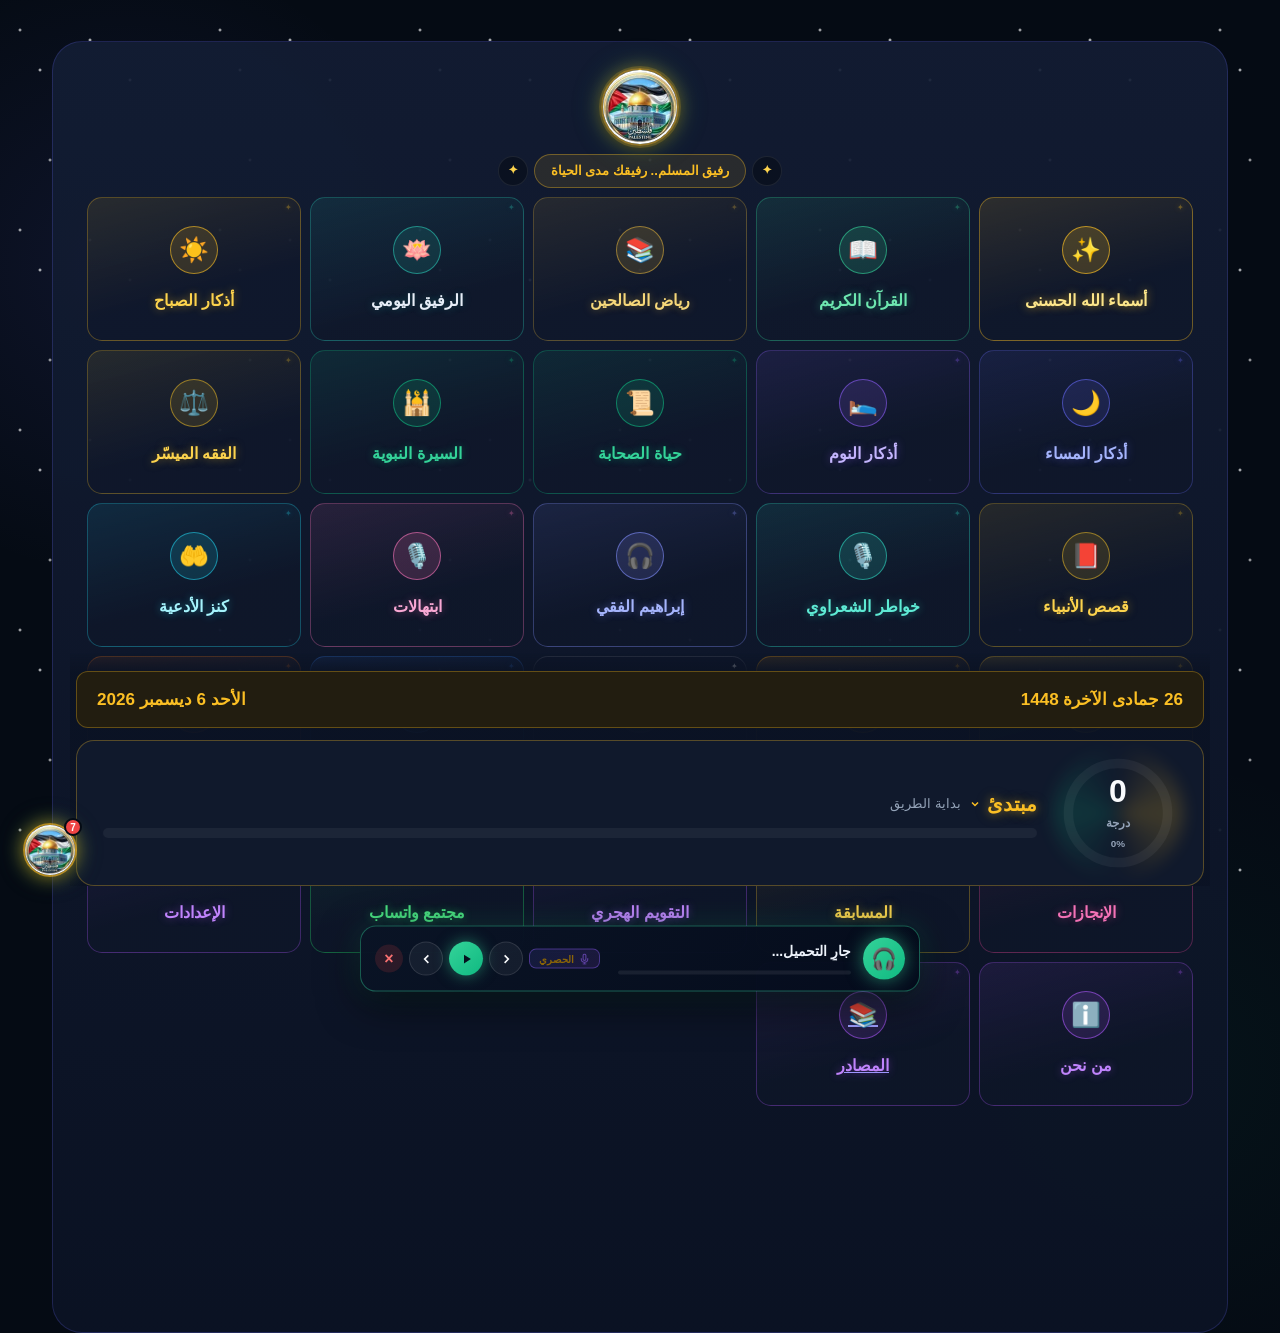
==== commit a99a74e5: "Add files via upload" ====
--- a/index.html
+++ b/index.html
@@ -86,7 +86,7 @@
   .abx-card{margin:12px;padding:15px 14px 14px}
 }
 </style><script src="./rafiq-daily-notifications.js"></script>
-</head><body><script>window.__RM_DISABLE_SW_AUTO_RELOAD=true;(function(){var origReload=window.location.reload.bind(window.location);var origReplace=window.location.replace?window.location.replace.bind(window.location):null;function isRiyadOpen(){var ov=document.getElementById("riyadOverlay");return ov&&ov.style.display==="flex"}window.location.reload=function(){if(isRiyadOpen()&&!window.__RM_ALLOW_RELOAD){console.warn("[RM-Guard] تم منع إعادة تحميل الصفحة أثناء قراءة رياض الصالحين");return}return origReload()};if(origReplace){window.location.replace=function(url){if(isRiyadOpen()&&!window.__RM_ALLOW_RELOAD)return;return origReplace(url)}}if("serviceWorker"in navigator){navigator.serviceWorker.addEventListener("controllerchange",function(e){if(isRiyadOpen()){e.preventDefault();e.stopPropagation()}},true)}})();</script><script src="./intro.js" onerror='document.body.classList.add("intro-done")'></script><script>setTimeout(function(){document.body.classList.add("intro-done");if(typeof rafiqHubSync==="function")rafiqHubSync()},2e3);setTimeout(function(){var hud=document.createElement("div");hud.className="rm-quick-hud";document.body.appendChild(hud);setTimeout(function(){if(hud&&hud.parentNode)hud.parentNode.removeChild(hud)},3e3)},300);</script><div class="stars"></div><svg width="0" height="0"><defs><linearGradient id="g1" x1="0%" y1="0%" x2="100%" y2="0%"><stop offset="0%" stop-color="#10b981"/><stop offset="100%" stop-color="#fbbf24"/></linearGradient><linearGradient id="cntGrad" x1="0%" y1="0%" x2="100%" y2="0%"><stop offset="0%" stop-color="#d4a847"/><stop offset="100%" stop-color="#f2cc6e"/></linearGradient></defs></svg><div class="suc-mdl" id="sucMdl"><div class="suc-c"><div class="suc-ic"><svg viewBox="0 0 24 24" fill="none" stroke="currentColor"><polyline points="20 6 9 17 4 12"/></svg></div><h2 class="suc-tl" id="sucTl">تم الحفظ بنجاح</h2><p class="suc-msg" id="sucMsg">تقبل الله منا ومنك صالح الأعمال ورزقنا الإخلاص في القول والفعل والعمل</p><div class="suc-dua">اللهم إنا نعوذ بك من أن نشرك بك شيئاً نعلمه، ونستغفرك لما لا نعلمه</div><button class="suc-btn" onclick="clsSucMdl()">الحمد لله</button></div></div><div class="container page active" id="mainApp"><div class="hdr"><div class="usr-info"><div class="rafiq-avatar" id="rafiqAvatar" onclick="rafiqTap(this)" role="button" aria-label="رفيق المسلم"><svg class="rafiq-ring" viewBox="0 0 100 100" fill="none" xmlns="http://www.w3.org/2000/svg"><circle cx="50" cy="50" r="46" stroke="rgba(251,191,36,0.55)" stroke-width="1.4" stroke-linecap="round" stroke-dasharray="8 5"/><circle cx="50" cy="4" r="2.4" fill="#fbbf24"/><circle cx="50" cy="96" r="1.8" fill="#10b981" opacity=".8"/></svg> <svg class="rafiq-ring r2" viewBox="0 0 100 100" fill="none" xmlns="http://www.w3.org/2000/svg"><circle cx="50" cy="50" r="47" stroke="rgba(16,185,129,0.4)" stroke-width="0.9" stroke-dasharray="2 14"/><circle cx="4" cy="50" r="1.6" fill="#34d399" opacity=".7"/><circle cx="96" cy="50" r="1.6" fill="#fcd34d" opacity=".7"/></svg><div class="rafiq-img-wrap"><img src="./icon-512.png" alt="رفيق المسلم — قبة الصخرة" decoding="async"></div><div class="rafiq-shine"></div><div class="rafiq-burst"></div></div><div class="usr-det"><h3 id="un">مرحباً في رفيق المسلم</h3><div class="rafiq-tagline" id="rafiqTagline"><span class="rt-spark">✦</span><span id="rafiqTaglineText">رفيق المسلم.. رفيقك مدى الحياة</span><span class="rt-spark">✦</span></div></div></div><div class="home-title"><span class="ht-line"></span><span class="ht-star">✦</span><h2>الصفحة الرئيسية لرفيق المسلم</h2><span class="ht-star">✦</span><span class="ht-line"></span></div><div class="home-grid"><button class="home-tile t-names" id="btnNames" onclick='shPg("names")'><span class="ht-star">✦</span><span class="ht-icon">✨</span><span class="ht-label">أسماء الله الحسنى</span></button> <button class="home-tile t-quran" id="btnQuran" onclick="openQuranApp()"><span class="ht-star">✦</span><span class="ht-icon">📖</span><span class="ht-label">القرآن الكريم</span></button> <button class="home-tile t-riyad" id="btnRiyad" onclick="openRiyadApp()"><span class="ht-star">✦</span><span class="ht-icon">📚</span><span class="ht-label">رياض الصالحين</span></button> <button class="home-tile t-sabah" id="btnSabah" onclick="openAthkar(0)"><span class="ht-star">✦</span><span class="ht-icon">☀️</span><span class="ht-label">أذكار الصباح</span></button> <button class="home-tile t-masaa" id="btnMasaa" onclick="openAthkar(1)"><span class="ht-star">✦</span><span class="ht-icon">🌙</span><span class="ht-label">أذكار المساء</span></button> <button class="home-tile t-nawm" onclick="openAthkar(2)"><span class="ht-star">✦</span><span class="ht-icon">🛌</span><span class="ht-label">أذكار النوم</span></button>  <button class="home-tile t-sahaba" data-rm-action="sahaba"><span class="ht-star">✦</span><span class="ht-icon">📜</span><span class="ht-label">حياة الصحابة</span></button> <button class="home-tile t-seerah" id="btnSeerah" data-rm-action="seerah"><span class="ht-star">✦</span><span class="ht-icon">🕌</span><span class="ht-label">السيرة النبوية</span></button><button class="home-tile t-fiqh" id="btnFiqh" data-rm-action="fiqh"><span class="ht-star">✦</span><span class="ht-icon">⚖️</span><span class="ht-label">الفقه الميسّر</span></button><button class="home-tile t-qasas" id="btnQasas" data-rm-action="qasas"><span class="ht-star">✦</span><span class="ht-icon">📕</span><span class="ht-label">قصص الأنبياء</span></button> <button class="home-tile t-khawatir" id="btnKhawatir" type="button"><span class="ht-star">✦</span><span class="ht-icon">🎙️</span><span class="ht-label">خواطر الشعراوي</span></button> <button class="home-tile t-ibtihalat" id="btnIbtihalat" type="button" onclick="window.openIbtihalat&&openIbtihalat()"><span class="ht-star">✦</span><span class="ht-icon">🎙️</span><span class="ht-label">ابتهالات</span></button> <button class="home-tile t-duas" id="btnDuas" onclick='shPg("duas")'><span class="ht-star">✦</span><span class="ht-icon">🤲</span><span class="ht-label">كنز الأدعية</span></button> <button class="home-tile t-noor" id="btnNoor" data-rm-action="noor"><span class="ht-star">✦</span><span class="ht-icon">⭐</span><span class="ht-label">المسلم الصغير</span></button> <button class="home-tile t-prayer" onclick="openPrayerTimes()"><span class="ht-star">✦</span><span class="ht-icon">🕌</span><span class="ht-label">مواقيت الصلاة</span></button><button class="home-tile t-zakat" id="btnZakat" onclick="openZakat()"><span class="ht-star">✦</span><span class="ht-icon">🧮</span><span class="ht-label">حاسبة الزكاة</span></button> <button class="home-tile t-stats" data-rm-action="stats"><span class="ht-star">✦</span><span class="ht-icon">📊</span><span class="ht-label">الإحصائيات</span></button> <button class="home-tile t-report" onclick='shPg("report")'><span class="ht-star">✦</span><span class="ht-icon">🗓️</span><span class="ht-label">تقرير الشهر</span></button> <button class="home-tile t-achieve" id="btnAchievements" data-rm-action="achievements"><span class="ht-star">✦</span><span class="ht-icon">🏆</span><span class="ht-label">الإنجازات</span></button> <button class="home-tile t-contest" id="btnMonthlyContest" onclick="openContestApp()"><span class="ht-star">✦</span><span class="ht-icon">🏆</span><span class="ht-label">المسابقة</span></button> <button class="home-tile t-settings" onclick='rafiqHijri.open()'><span class="ht-star">✦</span><span class="ht-icon">📅</span><span class="ht-label">التقويم الهجري</span></button> <a class="home-tile t-community" id="btnWhatsappCommunity" href="https://chat.whatsapp.com/D64oV5XIoIw6B9UCAHOtHg" target="_blank" rel="noopener noreferrer" aria-label="الانضمام إلى مجتمع رفيق المسلم على واتساب" title="مجتمع رفيق المسلم على واتساب"><span class="ht-star">✦</span><span class="ht-icon">💬</span><span class="ht-label">مجتمع واتساب</span></a> <button class="home-tile t-settings" onclick='openRafiqSettings()'><span class="ht-star">✦</span><span class="ht-icon">⚙️</span><span class="ht-label">الإعدادات</span></button> <button class="home-tile t-about" onclick='shPg("about")'><span class="ht-star">✦</span><span class="ht-icon">ℹ️</span><span class="ht-label">من نحن</span></button> <a class="home-tile t-about" href="./sources.html" aria-label="المصادر والمراجع المعتمدة" title="المصادر والمراجع المعتمدة في محتوى التطبيق"><span class="ht-star">✦</span><span class="ht-icon">📚</span><span class="ht-label">المصادر</span></a></div></div><div id="editModeMsg" class="edit-mode-indicator"><span>وضع التعديل: أنت تعدّل سجل يوم <b id="editModeDate"></b></span> <button class="cancel-edit-btn" onclick="cancelEdit()">إلغاء</button></div><div id="dateBannerCard" class="date-banner"><strong class="date-h" id="hDate">...</strong><span class="date-g" id="rDay">...</span></div><div class="sub-page active" id="p1"><div class="scr-card"><div class="circ"><svg viewBox="0 0 100 100"><circle class="c-bg" cx="50" cy="50" r="42"></circle><circle class="c-f" id="circ" cx="50" cy="50" r="42"></circle></svg><div class="c-t"><strong id="scr">0</strong><span>درجة</span><span id="scrPct" style="font-size:.62rem;color:var(--text-secondary);font-weight:700;margin-top:1px;display:block">0%</span></div></div><div class="lvl" onclick="togLvl()"><div class="lvl-hd"><div class="lvl-nm" id="lvNm">مبتدئ <svg width="12" height="12" viewBox="0 0 24 24" fill="none" stroke="currentColor" stroke-width="3"><polyline points="6 9 12 15 18 9"/></svg></div><div class="lvl-sb" id="lvTt">بداية الطريق</div></div><div class="lvl-bar"><div class="lvl-f" id="lvBr" style="width:0%"></div></div><div class="lvl-det" id="lvDet"></div></div></div><div class="sec"><div class="sec-hd"><div class="sec-ic" style="background:rgba(16,185,129,.15);color:var(--accent-emerald)"><svg width="20" height="20" viewBox="0 0 24 24" fill="none" stroke="currentColor" stroke-width="2"><circle cx="12" cy="12" r="10"/><polyline points="12 6 12 12 16 14"/></svg></div><h2 class="sec-nm">الصلوات المفروضة</h2><span class="sec-bdg" id="prBdg">0</span></div><div class="hdth"><strong>فضل الصلاة في وقتها وفي جماعة:</strong><br>قال رسول الله ﷺ: «صَلَاةُ الْجَمَاعَةِ تَفْضُلُ صَلَاةَ الْفَذِّ بِسَبْعٍ وَعِشْرِينَ دَرَجَةً» متفق عليه.</div><div class="pr-g"><div class="pr-nm">الفجر <span class="pr-st no" id="fajrSt">-</span></div><div class="op-g" id="fajrOpts"><div class="op-i" data-v="15" data-g="fajr"><div class="op-l"><div class="op-r"></div><span>في وقتها في جماعة</span></div><span class="op-pt">15</span></div><div class="op-i" data-v="10" data-g="fajr"><div class="op-l"><div class="op-r"></div><span>في وقتها</span></div><span class="op-pt">10</span></div><div class="op-i" data-v="5" data-g="fajr"><div class="op-l"><div class="op-r"></div><span>متأخراً</span></div><span class="op-pt">5</span></div></div></div><div class="pr-g"><div class="pr-nm">الظهر <span class="pr-st no" id="dhuhrSt">-</span></div><div class="op-g" id="dhuhrOpts"><div class="op-i" data-v="12" data-g="dhuhr"><div class="op-l"><div class="op-r"></div><span>في وقتها في جماعة</span></div><span class="op-pt">12</span></div><div class="op-i" data-v="8" data-g="dhuhr"><div class="op-l"><div class="op-r"></div><span>في وقتها</span></div><span class="op-pt">8</span></div><div class="op-i" data-v="4" data-g="dhuhr"><div class="op-l"><div class="op-r"></div><span>متأخراً</span></div><span class="op-pt">4</span></div></div></div><div class="pr-g"><div class="pr-nm">العصر <span class="pr-st no" id="asrSt">-</span></div><div class="op-g" id="asrOpts"><div class="op-i" data-v="12" data-g="asr"><div class="op-l"><div class="op-r"></div><span>في وقتها في جماعة</span></div><span class="op-pt">12</span></div><div class="op-i" data-v="8" data-g="asr"><div class="op-l"><div class="op-r"></div><span>في وقتها</span></div><span class="op-pt">8</span></div><div class="op-i" data-v="4" data-g="asr"><div class="op-l"><div class="op-r"></div><span>متأخراً</span></div><span class="op-pt">4</span></div></div></div><div class="pr-g"><div class="pr-nm">المغرب <span class="pr-st no" id="maghribSt">-</span></div><div class="op-g" id="maghribOpts"><div class="op-i" data-v="12" data-g="maghrib"><div class="op-l"><div class="op-r"></div><span>في وقتها في جماعة</span></div><span class="op-pt">12</span></div><div class="op-i" data-v="8" data-g="maghrib"><div class="op-l"><div class="op-r"></div><span>في وقتها</span></div><span class="op-pt">8</span></div><div class="op-i" data-v="4" data-g="maghrib"><div class="op-l"><div class="op-r"></div><span>متأخراً</span></div><span class="op-pt">4</span></div></div></div><div class="pr-g"><div class="pr-nm">العشاء <span class="pr-st no" id="ishaSt">-</span></div><div class="op-g" id="ishaOpts"><div class="op-i" data-v="12" data-g="isha"><div class="op-l"><div class="op-r"></div><span>في وقتها في جماعة</span></div><span class="op-pt">12</span></div><div class="op-i" data-v="8" data-g="isha"><div class="op-l"><div class="op-r"></div><span>في وقتها</span></div><span class="op-pt">8</span></div><div class="op-i" data-v="4" data-g="isha"><div class="op-l"><div class="op-r"></div><span>متأخراً</span></div><span class="op-pt">4</span></div></div></div></div><div class="sec"><div class="sec-hd"><div class="sec-ic" style="background:rgba(251,191,36,.15);color:var(--accent-gold)"><svg width="20" height="20" viewBox="0 0 24 24" fill="none" stroke="currentColor" stroke-width="2"><path d="M4 19.5A2.5 2.5 0 0 1 6.5 17H20"/><path d="M6.5 2H20v20H6.5A2.5 2.5 0 0 1 4 19.5v-15A2.5 2.5 0 0 1 6.5 2z"/></svg></div><h2 class="sec-nm">القرآن الكريم</h2><span class="sec-bdg" id="qrBdg">0</span></div><div class="hdth"><strong>فضل قراءة القرآن:</strong><br/>قال رسول الله ﷺ: «مَنْ قَرَأَ حَرْفًا مِنْ كِتَابِ اللَّهِ فَلَهُ بِهِ حَسَنَةٌ، وَالْحَسَنَةُ بِعَشْرِ أَمْثَالِهَا، لَا أَقُولُ ألم حَرْفٌ، وَلَكِنْ أَلِفٌ حَرْفٌ وَلَامٌ حَرْفٌ وَمِيمٌ حَرْفٌ» رواه الترمذي.</div><div class="pr-g" style="border:none"><div class="pr-nm">مقدار القراءة <span class="pr-st no" id="quranSt">-</span></div><div class="op-g" id="quranOpts"><div class="op-i" data-v="10" data-g="quran"><div class="op-l"><div class="op-r"></div><span>حزب</span></div><span class="op-pt">10</span></div><div class="op-i" data-v="20" data-g="quran"><div class="op-l"><div class="op-r"></div><span>جزء كامل</span></div><span class="op-pt">20</span></div><div class="op-i" data-v="30" data-g="quran"><div class="op-l"><div class="op-r"></div><span>جزآن</span></div><span class="op-pt">30</span></div><div class="op-i" data-v="40" data-g="quran"><div class="op-l"><div class="op-r"></div><span>ثلاثة أجزاء</span></div><span class="op-pt">40</span></div></div></div></div><div class="nav-g"><div></div><button class="nav-lg" onclick="goTo(2)">السنن والأذكار <svg width="16" height="16" viewBox="0 0 24 24" fill="none" stroke="currentColor" stroke-width="2"><line x1="5" y1="12" x2="19" y2="12"/><polyline points="12 5 19 12 12 19"/></svg></button></div></div><div class="sub-page" id="p2"><div style="display:flex;justify-content:space-between;margin-bottom:15px;gap:10px"><button class="btn-home" onclick="goTo(1)"><svg width="16" height="16" viewBox="0 0 24 24" fill="none" stroke="currentColor" stroke-width="2"><line x1="19" y1="12" x2="5" y2="12"/><polyline points="12 19 5 12 12 5"/></svg> الصلوات والقرآن</button> <button class="btn-home" onclick="goTo(1)">الرئيسية</button></div><div class="sec" id="ptSec"><div class="sec-hd" onclick='togSec("ptSec")'><div class="sec-ic" style="background:rgba(139,92,246,.15);color:#a78bfa"><svg width="20" height="20" viewBox="0 0 24 24" fill="none" stroke="currentColor" stroke-width="2"><path d="M12 2v4"/><path d="m16.2 7.8 2.9-2.9"/><path d="M18 12h4"/><path d="m16.2 16.2 2.9 2.9"/><path d="M12 18v4"/><path d="m4.9 19.1 2.9-2.9"/><path d="M2 12h4"/><path d="m4.9 4.9 2.9 2.9"/></svg></div><h2 class="sec-nm">أذكار بعد الصلاة</h2><span class="sec-bdg" id="ptBdg">0</span><svg class="col-ic" width="16" height="16" viewBox="0 0 24 24" fill="none" stroke="currentColor" stroke-width="2"><polyline points="6 9 12 15 18 9"/></svg></div><div class="sec-ct"><div class="hdth">قال رسول الله ﷺ: «مَنْ سَبَّحَ اللَّهَ فِي دُبُرِ كُلِّ صَلَاةٍ ثَلَاثًا وَثَلَاثِينَ، وَحَمِدَ اللَّهَ ثَلَاثًا وَثَلَاثِينَ، وَكَبَّرَ اللَّهَ ثَلَاثًا وَثَلَاثِينَ، فَتِلْكَ تِسْعَةٌ وَتِسْعُونَ، وَقَالَ تَمَامَ الْمِائَةِ: لَا إِلَهَ إِلَّا اللَّهُ وَحْدَهُ لَا شَرِيكَ لَهُ، لَهُ الْمُلْكُ وَلَهُ الْحَمْدُ وَهُوَ عَلَى كُلِّ شَيْءٍ قَدِيرٌ، غُفِرَتْ خَطَايَاهُ وَإِنْ كَانَتْ مِثْلَ زَبَدِ الْبَحْرِ» رواه مسلم.</div><div class="chk" id="postFajr" data-v="10"><div class="chk-l"><div class="chk-b"><svg viewBox="0 0 24 24" fill="none" stroke="currentColor"><polyline points="20 6 9 17 4 12"/></svg></div><span>أتممت أذكار الفجر</span></div><span class="op-pt">10</span></div><div class="chk" id="postDhuhr" data-v="10"><div class="chk-l"><div class="chk-b"><svg viewBox="0 0 24 24" fill="none" stroke="currentColor"><polyline points="20 6 9 17 4 12"/></svg></div><span>أتممت أذكار الظهر</span></div><span class="op-pt">10</span></div><div class="chk" id="postAsr" data-v="10"><div class="chk-l"><div class="chk-b"><svg viewBox="0 0 24 24" fill="none" stroke="currentColor"><polyline points="20 6 9 17 4 12"/></svg></div><span>أتممت أذكار العصر</span></div><span class="op-pt">10</span></div><div class="chk" id="postMaghrib" data-v="10"><div class="chk-l"><div class="chk-b"><svg viewBox="0 0 24 24" fill="none" stroke="currentColor"><polyline points="20 6 9 17 4 12"/></svg></div><span>أتممت أذكار المغرب</span></div><span class="op-pt">10</span></div><div class="chk" id="postIsha" data-v="10"><div class="chk-l"><div class="chk-b"><svg viewBox="0 0 24 24" fill="none" stroke="currentColor"><polyline points="20 6 9 17 4 12"/></svg></div><span>أتممت أذكار العشاء</span></div><span class="op-pt">10</span></div></div></div><div class="sec" id="snSec"><div class="sec-hd" onclick='togSec("snSec")'><div class="sec-ic" style="background:rgba(168,85,247,.15);color:#c084fc"><svg width="20" height="20" viewBox="0 0 24 24" fill="none" stroke="currentColor" stroke-width="2"><path d="M12 2v20"/><path d="M17 5H9.5a3.5 3.5 0 0 0 0 7h5a3.5 3.5 0 0 1 0 7H6"/></svg></div><h2 class="sec-nm">السنن الرواتب</h2><span class="sec-bdg" id="snBdg">0</span><svg class="col-ic" width="16" height="16" viewBox="0 0 24 24" fill="none" stroke="currentColor" stroke-width="2"><polyline points="6 9 12 15 18 9"/></svg></div><div class="sec-ct"><div class="hdth">عَنْ أُمِّ المُؤمِنِينَ أُمِّ حَبِيبَةَ رَمْلَةَ بِنتِ أبي سُفيانَ رضي الله عنهما قَالت: سَمِعْتُ رسولَ الله صلى الله عليه وسلم، يقولُ: «مَا مِنْ عَبْدٍ مُسْلِمٍ يُصَلِّي لله تعالىٰ كُلَّ يَوْمٍ ثِنْتَيْ عَشَرَةَ رَكْعَةً تَطَوُّعاً غَيْرَ الفَرِيضَةِ، إلَّا بَنَىٰ اللهُ لهُ بَيْتاً في الجَنَّةِ ــ أَوْ ــ إلَّا بُنِيَ لَه بَيْتٌ في الجَنَّةِ». رواه مسلم.</div><div class="chk" id="sFajr" data-v="8"><div class="chk-l"><div class="chk-b"><svg viewBox="0 0 24 24" fill="none" stroke="currentColor"><polyline points="20 6 9 17 4 12"/></svg></div><span>ركعتين الفجر</span></div><span class="op-pt">8</span></div><div class="chk" id="sDhuhrB" data-v="5"><div class="chk-l"><div class="chk-b"><svg viewBox="0 0 24 24" fill="none" stroke="currentColor"><polyline points="20 6 9 17 4 12"/></svg></div><span>أربع قبل الظهر</span></div><span class="op-pt">5</span></div><div class="chk" id="sDhuhrA" data-v="6"><div class="chk-l"><div class="chk-b"><svg viewBox="0 0 24 24" fill="none" stroke="currentColor"><polyline points="20 6 9 17 4 12"/></svg></div><span>ركعتين بعد الظهر</span></div><span class="op-pt">6</span></div><div class="chk" id="sMaghrib" data-v="5"><div class="chk-l"><div class="chk-b"><svg viewBox="0 0 24 24" fill="none" stroke="currentColor"><polyline points="20 6 9 17 4 12"/></svg></div><span>ركعتين بعد المغرب</span></div><span class="op-pt">5</span></div><div class="chk" id="sIsha" data-v="5"><div class="chk-l"><div class="chk-b"><svg viewBox="0 0 24 24" fill="none" stroke="currentColor"><polyline points="20 6 9 17 4 12"/></svg></div><span>ركعتين بعد العشاء</span></div><span class="op-pt">5</span></div></div></div><div class="nav-g"><button class="nav-lg" onclick="goTo(1)"><svg width="16" height="16" viewBox="0 0 24 24" fill="none" stroke="currentColor" stroke-width="2"><line x1="19" y1="12" x2="5" y2="12"/><polyline points="12 19 5 12 12 5"/></svg> الصلوات والقرآن</button> <button class="nav-lg" onclick="goTo(3)">قيام الليل والمزيد <svg width="16" height="16" viewBox="0 0 24 24" fill="none" stroke="currentColor" stroke-width="2"><line x1="5" y1="12" x2="19" y2="12"/><polyline points="12 5 19 12 12 19"/></svg></button></div></div><div class="sub-page" id="p3"><div style="display:flex;justify-content:space-between;margin-bottom:15px;gap:10px"><button class="btn-home" onclick="goTo(2)"><svg width="16" height="16" viewBox="0 0 24 24" fill="none" stroke="currentColor" stroke-width="2"><line x1="19" y1="12" x2="5" y2="12"/><polyline points="12 19 5 12 12 5"/></svg> السنن والأذكار</button> <button class="btn-home" onclick="goTo(1)">الرئيسية</button></div><div class="sec col" id="duSec"><div class="sec-hd" onclick='togSec("duSec")'><div class="sec-ic" style="background:rgba(249,115,22,.15);color:#fb923c"><svg width="20" height="20" viewBox="0 0 24 24" fill="none" stroke="currentColor" stroke-width="2"><circle cx="12" cy="12" r="5"/><path d="M12 1v2"/><path d="M12 21v2"/><path d="M4.22 4.22l1.42 1.42"/><path d="M18.36 18.36l1.42 1.42"/><path d="M1 12h2"/><path d="M21 12h2"/><path d="M4.22 19.78l1.42-1.42"/><path d="M18.36 5.64l1.42-1.42"/></svg></div><h2 class="sec-nm">صلاة الضحى</h2><span class="sec-bdg" id="duBdg">0</span><svg class="col-ic" width="16" height="16" viewBox="0 0 24 24" fill="none" stroke="currentColor" stroke-width="2"><polyline points="6 9 12 15 18 9"/></svg></div><div class="sec-ct"><div class="hdth">قال رسول الله ﷺ: «يُصْبِحُ عَلَى كُلِّ سُلَامَى مِنْ أَحَدِكُمْ صَدَقَةٌ، فَكُلُّ تَسْبِيحَةٍ صَدَقَةٌ، وَكُلُّ تَحْمِيدَةٍ صَدَقَةٌ، وَكُلُّ تَهْلِيلَةٍ صَدَقَةٌ، وَكُلُّ تَكْبِيرَةٍ صَدَقَةٌ، وَأَمْرٌ بِالْمَعْرُوفِ صَدَقَةٌ، وَنَهْيٌ عَنِ الْمُنْكَرِ صَدَقَةٌ، وَيُجْزِئُ مِنْ ذَلِكَ رَكْعَتَانِ يَرْكَعُهُمَا مِنَ الضُّحَى» رواه مسلم.</div><div class="chk" id="duha" data-v="10"><div class="chk-l"><div class="chk-b"><svg viewBox="0 0 24 24" fill="none" stroke="currentColor"><polyline points="20 6 9 17 4 12"/></svg></div><span>صليت الضحى</span></div><span class="op-pt">10</span></div></div></div><div class="sec col" id="trSec"><div class="sec-hd" onclick='togSec("trSec")'><div class="sec-ic" style="background:rgba(59,130,246,.15);color:#60a5fa"><svg width="20" height="20" viewBox="0 0 24 24" fill="none" stroke="currentColor" stroke-width="2"><path d="M12 2L2 7l10 5 10-5-10-5z"/><path d="M2 17l10 5 10-5"/><path d="M2 12l10 5 10-5"/></svg></div><h2 class="sec-nm">قيام الليل</h2><span class="sec-bdg" id="trBdg">0</span><svg class="col-ic" width="16" height="16" viewBox="0 0 24 24" fill="none" stroke="currentColor" stroke-width="2"><polyline points="6 9 12 15 18 9"/></svg></div><div class="sec-ct"><div class="hdth">قال رسول الله ﷺ: «مَنْ قَامَ اللَّيْلَ إِيمَانًا وَاحْتِسَابًا غُفِرَ لَهُ مَا تَقَدَّمَ مِنْ ذَنْبِهِ» متفق عليه.</div><div class="pr-g" style="border:none"><div class="pr-nm">قيام الليل <span class="pr-st no" id="trSt">-</span></div><div class="op-g" id="trOpts"><div class="op-i" data-v="30" data-g="taraweeh"><div class="op-l"><div class="op-r"></div><span>8 ركعات + شفع و وتر</span></div><span class="op-pt">30</span></div><div class="op-i" data-v="20" data-g="taraweeh"><div class="op-l"><div class="op-r"></div><span>8 ركعات</span></div><span class="op-pt">20</span></div></div></div></div></div><div class="sec col" id="bqSec"><div class="sec-hd" onclick='togSec("bqSec")'><div class="sec-ic" style="background:rgba(236,72,153,.15);color:#f472b6"><svg width="20" height="20" viewBox="0 0 24 24" fill="none" stroke="currentColor" stroke-width="2"><path d="M2 3h6a4 4 0 0 1 4 4v14a3 3 0 0 0-3-3H2z"/><path d="M22 3h-6a4 4 0 0 0-4 4v14a3 3 0 0 1 3-3h7z"/></svg></div><h2 class="sec-nm">سورة البقرة</h2><span class="sec-bdg" id="bqBdg">0</span><svg class="col-ic" width="16" height="16" viewBox="0 0 24 24" fill="none" stroke="currentColor" stroke-width="2"><polyline points="6 9 12 15 18 9"/></svg></div><div class="sec-ct"><div class="hdth">قال رسول الله ﷺ: «إِنَّ الشَّيْطَانَ يَنْفِرُ مِنَ الْبَيْتِ الَّذِي تُقْرَأُ فِيهِ سُورَةُ الْبَقَرَةِ» رواه مسلم.</div><div class="pr-g" style="border:none"><div class="pr-nm">مقدار القراءة <span class="pr-st no" id="baqarahSt">-</span></div><div class="op-g" id="baqarahOpts"><div class="op-i" data-v="40" data-g="baqarah"><div class="op-l"><div class="op-r"></div><span>سورة البقرة كاملة</span></div><span class="op-pt">40</span></div><div class="op-i" data-v="20" data-g="baqarah"><div class="op-l"><div class="op-r"></div><span>نصف سورة البقرة</span></div><span class="op-pt">20</span></div></div></div></div></div><div class="sec col" id="mlkSec"><div class="sec-hd" onclick='togSec("mlkSec")'><div class="sec-ic" style="background:rgba(14,165,233,.15);color:#38bdf8"><svg width="20" height="20" viewBox="0 0 24 24" fill="none" stroke="currentColor" stroke-width="2"><circle cx="12" cy="12" r="10"/><path d="M12 2a14.5 14.5 0 0 0 0 20 14.5 14.5 0 0 0 0-20"/><path d="M2 12h20"/></svg></div><h2 class="sec-nm">سورة الملك</h2><span class="sec-bdg" id="mlkBdg">0</span><svg class="col-ic" width="16" height="16" viewBox="0 0 24 24" fill="none" stroke="currentColor" stroke-width="2"><polyline points="6 9 12 15 18 9"/></svg></div><div class="sec-ct"><div class="hdth">عن أبي هريرة رضي الله عنه أن رسول الله ﷺ قال: «إِنَّ سُورَةً مِنَ الْقُرْآنِ ثَلَاثُونَ آيَةً شَفَعَتْ لِصَاحِبِهَا حَتَّى غُفِرَ لَهُ: تَبَارَكَ الَّذِي بِيَدِهِ الْمُلْكُ» رواه الترمذي.</div><div class="pr-g" style="border:none"><div class="pr-nm">مقدار القراءة <span class="pr-st no" id="mulkSt">-</span></div><div class="op-g" id="mulkOpts"><div class="op-i" data-v="25" data-g="mulk"><div class="op-l"><div class="op-r"></div><span>سورة الملك كاملة</span></div><span class="op-pt">25</span></div></div></div></div></div><div class="sec col" id="athSec"><div class="sec-hd" onclick='togSec("athSec")'><div class="sec-ic" style="background:rgba(34,197,94,.15);color:#4ade80"><svg width="20" height="20" viewBox="0 0 24 24" fill="none" stroke="currentColor" stroke-width="2"><path d="M12 2v4"/><path d="m16.2 7.8 2.9-2.9"/><path d="M18 12h4"/><path d="m16.2 16.2 2.9 2.9"/><path d="M12 18v4"/><path d="m4.9 19.1 2.9-2.9"/><path d="M2 12h4"/><path d="m4.9 4.9 2.9 2.9"/></svg></div><h2 class="sec-nm">أذكار الصباح والمساء والنوم</h2><span class="sec-bdg" id="athBdg">0</span><svg class="col-ic" width="16" height="16" viewBox="0 0 24 24" fill="none" stroke="currentColor" stroke-width="2"><polyline points="6 9 12 15 18 9"/></svg></div><div class="sec-ct"><div class="hdth">قال رسول الله ﷺ: «مَثَلُ الَّذِي يَذْكُرُ رَبَّهُ وَالَّذِي لَا يَذْكُرُ رَبَّهُ، مَثَلُ الْحَيِّ وَالْمَيِّتِ» رواه البخاري.</div><div class="chk" id="aMorn" data-v="350" style="border-color:rgba(251,191,36,.3);cursor:pointer"><div class="chk-l"><div class="chk-b" style="border-color:rgba(251,191,36,.5)"><svg viewBox="0 0 24 24" fill="none" stroke="currentColor"><polyline points="20 6 9 17 4 12"/></svg></div><span>☀️ أذكار الصباح <small id="aMornProg" style="color:#fbbf24;font-size:.8em">(0/350)</small></span></div><span class="op-pt" id="aMornPt" style="color:#fbbf24">0</span></div><div class="chk" id="aEve" data-v="250" style="border-color:rgba(99,102,241,.3);cursor:pointer"><div class="chk-l"><div class="chk-b" style="border-color:rgba(99,102,241,.5)"><svg viewBox="0 0 24 24" fill="none" stroke="currentColor"><polyline points="20 6 9 17 4 12"/></svg></div><span>🌙 أذكار المساء <small id="aEveProg" style="color:#a5b4fc;font-size:.8em">(0/250)</small></span></div><span class="op-pt" id="aEvePt" style="color:#a5b4fc">0</span></div><div class="chk" id="aSlp" data-v="150" style="border-color:rgba(99,102,241,.3);cursor:pointer"><div class="chk-l"><div class="chk-b" style="border-color:rgba(99,102,241,.5)"><svg viewBox="0 0 24 24" fill="none" stroke="currentColor"><polyline points="20 6 9 17 4 12"/></svg></div><span>🛌 أذكار النوم <small id="aSlpProg" style="color:#a5b4fc;font-size:.8em">(0/150)</small></span></div><span class="op-pt" id="aSlpPt" style="color:#a5b4fc">0</span></div></div></div><div class="sec col" id="pureSec"><div class="sec-hd" onclick='togSec("pureSec")'><div class="sec-ic" style="background:rgba(220,38,38,.15);color:#f87171"><svg width="20" height="20" viewBox="0 0 24 24" fill="none" stroke="currentColor" stroke-width="2"><path d="M12 22s8-4 8-10V5l-8-3-8 3v7c0 6 8 10 8 10z"/><path d="M9 12l2 2 4-4"/></svg></div><h2 class="sec-nm">غض البصر والسمع</h2><span class="sec-bdg" id="pureBdg">0</span><svg class="col-ic" width="16" height="16" viewBox="0 0 24 24" fill="none" stroke="currentColor" stroke-width="2"><polyline points="6 9 12 15 18 9"/></svg></div><div class="sec-ct"><div class="hdth">قال الله تعالى: ﴿إِنَّ السَّمْعَ وَالْبَصَرَ وَالْفُؤَادَ كُلُّ أُولَـئِكَ كَانَ عَنْهُ مَسْئُولًا﴾ [الإسراء: 36]</div><div class="chk" id="noBadContent" data-v="100"><div class="chk-l"><div class="chk-b"><svg viewBox="0 0 24 24" fill="none" stroke="currentColor"><polyline points="20 6 9 17 4 12"/></svg></div><span>لم أشاهد أي محتوى مسلسل أو فيلم أو فيديو غير ديني اليوم</span></div><span class="op-pt">100</span></div></div></div><div class="sec col" id="sahabaSec"><div class="sec-hd" onclick='togSec("sahabaSec")'><div class="sec-ic" style="background:rgba(16,185,129,.15);color:#34d399"><svg width="20" height="20" viewBox="0 0 24 24" fill="none" stroke="currentColor" stroke-width="2"><path d="M2 3h6a4 4 0 0 1 4 4v14a3 3 0 0 0-3-3H2z"/><path d="M22 3h-6a4 4 0 0 0-4 4v14a3 3 0 0 1 3-3h7z"/></svg></div><h2 class="sec-nm">قراءة حياة الصحابة</h2><span class="sec-bdg" id="sahabaBdg">0</span><svg class="col-ic" width="16" height="16" viewBox="0 0 24 24" fill="none" stroke="currentColor" stroke-width="2"><polyline points="6 9 12 15 18 9"/></svg></div><div class="sec-ct"><div class="hdth"><strong>فضل التعلم من سيرة الصحابة:</strong><br>قال رسول الله ﷺ: «خَيْرُ النَّاسِ قَرْنِي، ثُمَّ الَّذِينَ يَلُونَهُمْ، ثُمَّ الَّذِينَ يَلُونَهُمْ» متفق عليه.</div><div class="chk" id="sahabaReadChk" data-v="200" style="border-color:rgba(16,185,129,.3);cursor:pointer" onclick="openSahaba()"><div class="chk-l"><div class="chk-b" style="border-color:rgba(16,185,129,.5)"><svg viewBox="0 0 24 24" fill="none" stroke="currentColor"><polyline points="20 6 9 17 4 12"/></svg></div><span>اقرأ 3 قصص من حياة الصحابة <small id="sahabaReadProg" style="color:#34d399;font-size:.8em">(0/3)</small></span></div><span class="op-pt" style="color:#34d399">200</span></div></div></div><div class="sec"><div class="sec-hd"><h2 class="sec-nm">تحليل أدائك التفصيلي</h2></div><div class="an-g"><div class="an-i"><div class="an-v" id="anP">0/5</div><div class="an-l">الصلوات</div></div><div class="an-i"><div class="an-v" id="anA">0/5</div><div class="an-l">الأذكار</div></div><div class="an-i"><div class="an-v" id="anS">0/5</div><div class="an-l">السنن</div></div><div class="an-i"><div class="an-v" id="anQ">0%</div><div class="an-l">القرآن</div></div><div class="an-i"><div class="an-v" id="anM">0%</div><div class="an-l">قصص الصحابة</div></div><div class="an-i"><div class="an-v" id="anO">0%</div><div class="an-l">الأداء</div></div></div></div><div class="nav-g"><button class="nav-lg" onclick="goTo(2)"><svg width="16" height="16" viewBox="0 0 24 24" fill="none" stroke="currentColor" stroke-width="2"><line x1="19" y1="12" x2="5" y2="12"/><polyline points="12 19 5 12 12 5"/></svg> السنن والأذكار</button> <button class="btn btn-pr" id="saveDayBtn" onclick="saveD()"><svg width="18" height="18" viewBox="0 0 24 24" fill="none" stroke="currentColor" stroke-width="2.5"><path d="M19 21H5a2 2 0 0 1-2-2V5a2 2 0 0 1 2-2h11l5 5v11a2 2 0 0 1-2 2z"/><polyline points="17 21 17 13 7 13 7 21"/><polyline points="7 3 7 8 15 8"/></svg> حفظ تقييم اليوم</button></div></div></div><div class="container page" id="athkar"><button class="btn-home" onclick='shPg("mainApp");goTo(1)' style="margin-bottom:15px;width:100%;justify-content:center"><svg width="18" height="18" viewBox="0 0 24 24" fill="none" stroke="currentColor" stroke-width="2"><line x1="19" y1="12" x2="5" y2="12"/><polyline points="12 19 5 12 12 5"/></svg> العودة للرئيسية</button><div class="athkar-book-box"><div class="athkar-book-header"><h1 class="athkar-book-title">📖 كتاب الأذكار</h1><p class="athkar-book-subtitle">من كتاب مقاليد السموات والأرض</p></div><div class="athkar-book-intro"><span class="athkar-book-intro-quran">﴿أَلَا بِذِكْرِ اللَّهِ تَطْمَئِنُّ الْقُلُوبُ﴾ [الرعد: 28]</span><div class="athkar-book-intro-text">قال رسول الله ﷺ: «مَثَلُ الَّذِي يَذْكُرُ رَبَّهُ وَالَّذِي لَا يَذْكُرُ رَبَّهُ، مَثَلُ الْحَيِّ وَالْمَيِّتِ» رواه البخاري</div></div><div class="athkar-book-tabs"><div class="athkar-book-tab active" onclick='switchAthkarBookTab("morning")'>☀️ أذكار الصباح</div><div class="athkar-book-tab" onclick='switchAthkarBookTab("evening")'>🌙 أذكار المساء</div></div><div class="athkar-book-content" id="athkarBookContent"><div id="morningPages" class="athkar-book-page active"></div><div id="eveningPages" class="athkar-book-page"></div></div><div class="book-nav"><button class="book-nav-btn" id="prevPageBtn" onclick="changePage(-1)"><svg width="16" height="16" viewBox="0 0 24 24" fill="none" stroke="currentColor" stroke-width="2"><path d="M15 18l-6-6 6-6"/></svg> السابق</button> <span class="book-page-indicator" id="pageIndicator">صفحة 1 من 10</span> <button class="book-nav-btn" id="nextPageBtn" onclick="changePage(1)">التالي <svg width="16" height="16" viewBox="0 0 24 24" fill="none" stroke="currentColor" stroke-width="2"><path d="M9 18l6-6-6-6"/></svg></button></div></div></div><div class="container page" id="about"><button class="btn-home" onclick='shPg("mainApp");goTo(1)' style="margin-bottom:15px;width:100%;justify-content:center"><svg width="18" height="18" viewBox="0 0 24 24" fill="none" stroke="currentColor" stroke-width="2"><line x1="19" y1="12" x2="5" y2="12"/><polyline points="12 19 5 12 12 5"/></svg> العودة للرئيسية</button>
+</head><body><script>window.__RM_DISABLE_SW_AUTO_RELOAD=true;(function(){var origReload=window.location.reload.bind(window.location);var origReplace=window.location.replace?window.location.replace.bind(window.location):null;function isRiyadOpen(){var ov=document.getElementById("riyadOverlay");return ov&&ov.style.display==="flex"}window.location.reload=function(){if(isRiyadOpen()&&!window.__RM_ALLOW_RELOAD){console.warn("[RM-Guard] تم منع إعادة تحميل الصفحة أثناء قراءة رياض الصالحين");return}return origReload()};if(origReplace){window.location.replace=function(url){if(isRiyadOpen()&&!window.__RM_ALLOW_RELOAD)return;return origReplace(url)}}if("serviceWorker"in navigator){navigator.serviceWorker.addEventListener("controllerchange",function(e){if(isRiyadOpen()){e.preventDefault();e.stopPropagation()}},true)}})();</script><script src="./intro.js" onerror='document.body.classList.add("intro-done")'></script><script>setTimeout(function(){document.body.classList.add("intro-done");if(typeof rafiqHubSync==="function")rafiqHubSync()},2e3);setTimeout(function(){var hud=document.createElement("div");hud.className="rm-quick-hud";document.body.appendChild(hud);setTimeout(function(){if(hud&&hud.parentNode)hud.parentNode.removeChild(hud)},3e3)},300);</script><div class="stars"></div><svg width="0" height="0"><defs><linearGradient id="g1" x1="0%" y1="0%" x2="100%" y2="0%"><stop offset="0%" stop-color="#10b981"/><stop offset="100%" stop-color="#fbbf24"/></linearGradient><linearGradient id="cntGrad" x1="0%" y1="0%" x2="100%" y2="0%"><stop offset="0%" stop-color="#d4a847"/><stop offset="100%" stop-color="#f2cc6e"/></linearGradient></defs></svg><div class="suc-mdl" id="sucMdl"><div class="suc-c"><div class="suc-ic"><svg viewBox="0 0 24 24" fill="none" stroke="currentColor"><polyline points="20 6 9 17 4 12"/></svg></div><h2 class="suc-tl" id="sucTl">تم الحفظ بنجاح</h2><p class="suc-msg" id="sucMsg">تقبل الله منا ومنك صالح الأعمال ورزقنا الإخلاص في القول والفعل والعمل</p><div class="suc-dua">اللهم إنا نعوذ بك من أن نشرك بك شيئاً نعلمه، ونستغفرك لما لا نعلمه</div><button class="suc-btn" onclick="clsSucMdl()">الحمد لله</button></div></div><div class="container page active" id="mainApp"><div class="hdr"><div class="usr-info"><div class="rafiq-avatar" id="rafiqAvatar" onclick="rafiqTap(this)" role="button" aria-label="رفيق المسلم"><svg class="rafiq-ring" viewBox="0 0 100 100" fill="none" xmlns="http://www.w3.org/2000/svg"><circle cx="50" cy="50" r="46" stroke="rgba(251,191,36,0.55)" stroke-width="1.4" stroke-linecap="round" stroke-dasharray="8 5"/><circle cx="50" cy="4" r="2.4" fill="#fbbf24"/><circle cx="50" cy="96" r="1.8" fill="#10b981" opacity=".8"/></svg> <svg class="rafiq-ring r2" viewBox="0 0 100 100" fill="none" xmlns="http://www.w3.org/2000/svg"><circle cx="50" cy="50" r="47" stroke="rgba(16,185,129,0.4)" stroke-width="0.9" stroke-dasharray="2 14"/><circle cx="4" cy="50" r="1.6" fill="#34d399" opacity=".7"/><circle cx="96" cy="50" r="1.6" fill="#fcd34d" opacity=".7"/></svg><div class="rafiq-img-wrap"><img src="./icon-512.png" alt="رفيق المسلم — قبة الصخرة" decoding="async"></div><div class="rafiq-shine"></div><div class="rafiq-burst"></div></div><div class="usr-det"><h3 id="un">مرحباً في رفيق المسلم</h3><div class="rafiq-tagline" id="rafiqTagline"><span class="rt-spark">✦</span><span id="rafiqTaglineText">رفيق المسلم.. رفيقك مدى الحياة</span><span class="rt-spark">✦</span></div></div></div><div class="home-title"><span class="ht-line"></span><span class="ht-star">✦</span><h2>الصفحة الرئيسية لرفيق المسلم</h2><span class="ht-star">✦</span><span class="ht-line"></span></div><div class="home-grid"><button class="home-tile t-names" id="btnNames" onclick='shPg("names")'><span class="ht-star">✦</span><span class="ht-icon">✨</span><span class="ht-label">أسماء الله الحسنى</span></button> <button class="home-tile t-quran" id="btnQuran" onclick="openQuranApp()"><span class="ht-star">✦</span><span class="ht-icon">📖</span><span class="ht-label">القرآن الكريم</span></button> <button class="home-tile t-riyad" id="btnRiyad" onclick="openRiyadApp()"><span class="ht-star">✦</span><span class="ht-icon">📚</span><span class="ht-label">رياض الصالحين</span></button> <button class="home-tile t-sabah" id="btnSabah" onclick="openAthkar(0)"><span class="ht-star">✦</span><span class="ht-icon">☀️</span><span class="ht-label">أذكار الصباح</span></button> <button class="home-tile t-masaa" id="btnMasaa" onclick="openAthkar(1)"><span class="ht-star">✦</span><span class="ht-icon">🌙</span><span class="ht-label">أذكار المساء</span></button> <button class="home-tile t-nawm" onclick="openAthkar(2)"><span class="ht-star">✦</span><span class="ht-icon">🛌</span><span class="ht-label">أذكار النوم</span></button>  <button class="home-tile t-sahaba" data-rm-action="sahaba"><span class="ht-star">✦</span><span class="ht-icon">📜</span><span class="ht-label">حياة الصحابة</span></button> <button class="home-tile t-seerah" id="btnSeerah" data-rm-action="seerah"><span class="ht-star">✦</span><span class="ht-icon">🕌</span><span class="ht-label">السيرة النبوية</span></button><button class="home-tile t-fiqh" id="btnFiqh" data-rm-action="fiqh"><span class="ht-star">✦</span><span class="ht-icon">⚖️</span><span class="ht-label">الفقه الميسّر</span></button><button class="home-tile t-qasas" id="btnQasas" data-rm-action="qasas"><span class="ht-star">✦</span><span class="ht-icon">📕</span><span class="ht-label">قصص الأنبياء</span></button> <button class="home-tile t-khawatir" id="btnKhawatir" type="button"><span class="ht-star">✦</span><span class="ht-icon">🎙️</span><span class="ht-label">خواطر الشعراوي</span></button> <button class="home-tile t-feki" id="btnFeki" type="button"><span class="ht-star">✦</span><span class="ht-icon">🎧</span><span class="ht-label">إبراهيم الفقي</span></button> <button class="home-tile t-ibtihalat" id="btnIbtihalat" type="button" onclick="window.openIbtihalat&&openIbtihalat()"><span class="ht-star">✦</span><span class="ht-icon">🎙️</span><span class="ht-label">ابتهالات</span></button> <button class="home-tile t-duas" id="btnDuas" onclick='shPg("duas")'><span class="ht-star">✦</span><span class="ht-icon">🤲</span><span class="ht-label">كنز الأدعية</span></button> <button class="home-tile t-noor" id="btnNoor" data-rm-action="noor"><span class="ht-star">✦</span><span class="ht-icon">⭐</span><span class="ht-label">المسلم الصغير</span></button> <button class="home-tile t-prayer" onclick="openPrayerTimes()"><span class="ht-star">✦</span><span class="ht-icon">🕌</span><span class="ht-label">مواقيت الصلاة</span></button><button class="home-tile t-zakat" id="btnZakat" onclick="openZakat()"><span class="ht-star">✦</span><span class="ht-icon">🧮</span><span class="ht-label">حاسبة الزكاة</span></button> <button class="home-tile t-stats" data-rm-action="stats"><span class="ht-star">✦</span><span class="ht-icon">📊</span><span class="ht-label">الإحصائيات</span></button> <button class="home-tile t-report" onclick='shPg("report")'><span class="ht-star">✦</span><span class="ht-icon">🗓️</span><span class="ht-label">تقرير الشهر</span></button> <button class="home-tile t-achieve" id="btnAchievements" data-rm-action="achievements"><span class="ht-star">✦</span><span class="ht-icon">🏆</span><span class="ht-label">الإنجازات</span></button> <button class="home-tile t-contest" id="btnMonthlyContest" onclick="openContestApp()"><span class="ht-star">✦</span><span class="ht-icon">🏆</span><span class="ht-label">المسابقة</span></button> <button class="home-tile t-settings" onclick='rafiqHijri.open()'><span class="ht-star">✦</span><span class="ht-icon">📅</span><span class="ht-label">التقويم الهجري</span></button> <a class="home-tile t-community" id="btnWhatsappCommunity" href="https://chat.whatsapp.com/D64oV5XIoIw6B9UCAHOtHg" target="_blank" rel="noopener noreferrer" aria-label="الانضمام إلى مجتمع رفيق المسلم على واتساب" title="مجتمع رفيق المسلم على واتساب"><span class="ht-star">✦</span><span class="ht-icon">💬</span><span class="ht-label">مجتمع واتساب</span></a> <button class="home-tile t-settings" onclick='openRafiqSettings()'><span class="ht-star">✦</span><span class="ht-icon">⚙️</span><span class="ht-label">الإعدادات</span></button> <button class="home-tile t-about" onclick='shPg("about")'><span class="ht-star">✦</span><span class="ht-icon">ℹ️</span><span class="ht-label">من نحن</span></button> <a class="home-tile t-about" href="./sources.html" onclick="return rmOpenSources(event)" aria-label="المصادر والمراجع المعتمدة" title="المصادر والمراجع المعتمدة في محتوى التطبيق"><span class="ht-star">✦</span><span class="ht-icon">📚</span><span class="ht-label">المصادر</span></a></div></div><div id="editModeMsg" class="edit-mode-indicator"><span>وضع التعديل: أنت تعدّل سجل يوم <b id="editModeDate"></b></span> <button class="cancel-edit-btn" onclick="cancelEdit()">إلغاء</button></div><div id="dateBannerCard" class="date-banner"><strong class="date-h" id="hDate">...</strong><span class="date-g" id="rDay">...</span></div><div class="sub-page active" id="p1"><div class="scr-card"><div class="circ"><svg viewBox="0 0 100 100"><circle class="c-bg" cx="50" cy="50" r="42"></circle><circle class="c-f" id="circ" cx="50" cy="50" r="42"></circle></svg><div class="c-t"><strong id="scr">0</strong><span>درجة</span><span id="scrPct" style="font-size:.62rem;color:var(--text-secondary);font-weight:700;margin-top:1px;display:block">0%</span></div></div><div class="lvl" onclick="togLvl()"><div class="lvl-hd"><div class="lvl-nm" id="lvNm">مبتدئ <svg width="12" height="12" viewBox="0 0 24 24" fill="none" stroke="currentColor" stroke-width="3"><polyline points="6 9 12 15 18 9"/></svg></div><div class="lvl-sb" id="lvTt">بداية الطريق</div></div><div class="lvl-bar"><div class="lvl-f" id="lvBr" style="width:0%"></div></div><div class="lvl-det" id="lvDet"></div></div></div><div class="sec"><div class="sec-hd"><div class="sec-ic" style="background:rgba(16,185,129,.15);color:var(--accent-emerald)"><svg width="20" height="20" viewBox="0 0 24 24" fill="none" stroke="currentColor" stroke-width="2"><circle cx="12" cy="12" r="10"/><polyline points="12 6 12 12 16 14"/></svg></div><h2 class="sec-nm">الصلوات المفروضة</h2><span class="sec-bdg" id="prBdg">0</span></div><div class="hdth"><strong>فضل الصلاة في وقتها وفي جماعة:</strong><br>قال رسول الله ﷺ: «صَلَاةُ الْجَمَاعَةِ تَفْضُلُ صَلَاةَ الْفَذِّ بِسَبْعٍ وَعِشْرِينَ دَرَجَةً» متفق عليه.</div><div class="pr-g"><div class="pr-nm">الفجر <span class="pr-st no" id="fajrSt">-</span></div><div class="op-g" id="fajrOpts"><div class="op-i" data-v="15" data-g="fajr"><div class="op-l"><div class="op-r"></div><span>في وقتها في جماعة</span></div><span class="op-pt">15</span></div><div class="op-i" data-v="10" data-g="fajr"><div class="op-l"><div class="op-r"></div><span>في وقتها</span></div><span class="op-pt">10</span></div><div class="op-i" data-v="5" data-g="fajr"><div class="op-l"><div class="op-r"></div><span>متأخراً</span></div><span class="op-pt">5</span></div></div></div><div class="pr-g"><div class="pr-nm">الظهر <span class="pr-st no" id="dhuhrSt">-</span></div><div class="op-g" id="dhuhrOpts"><div class="op-i" data-v="12" data-g="dhuhr"><div class="op-l"><div class="op-r"></div><span>في وقتها في جماعة</span></div><span class="op-pt">12</span></div><div class="op-i" data-v="8" data-g="dhuhr"><div class="op-l"><div class="op-r"></div><span>في وقتها</span></div><span class="op-pt">8</span></div><div class="op-i" data-v="4" data-g="dhuhr"><div class="op-l"><div class="op-r"></div><span>متأخراً</span></div><span class="op-pt">4</span></div></div></div><div class="pr-g"><div class="pr-nm">العصر <span class="pr-st no" id="asrSt">-</span></div><div class="op-g" id="asrOpts"><div class="op-i" data-v="12" data-g="asr"><div class="op-l"><div class="op-r"></div><span>في وقتها في جماعة</span></div><span class="op-pt">12</span></div><div class="op-i" data-v="8" data-g="asr"><div class="op-l"><div class="op-r"></div><span>في وقتها</span></div><span class="op-pt">8</span></div><div class="op-i" data-v="4" data-g="asr"><div class="op-l"><div class="op-r"></div><span>متأخراً</span></div><span class="op-pt">4</span></div></div></div><div class="pr-g"><div class="pr-nm">المغرب <span class="pr-st no" id="maghribSt">-</span></div><div class="op-g" id="maghribOpts"><div class="op-i" data-v="12" data-g="maghrib"><div class="op-l"><div class="op-r"></div><span>في وقتها في جماعة</span></div><span class="op-pt">12</span></div><div class="op-i" data-v="8" data-g="maghrib"><div class="op-l"><div class="op-r"></div><span>في وقتها</span></div><span class="op-pt">8</span></div><div class="op-i" data-v="4" data-g="maghrib"><div class="op-l"><div class="op-r"></div><span>متأخراً</span></div><span class="op-pt">4</span></div></div></div><div class="pr-g"><div class="pr-nm">العشاء <span class="pr-st no" id="ishaSt">-</span></div><div class="op-g" id="ishaOpts"><div class="op-i" data-v="12" data-g="isha"><div class="op-l"><div class="op-r"></div><span>في وقتها في جماعة</span></div><span class="op-pt">12</span></div><div class="op-i" data-v="8" data-g="isha"><div class="op-l"><div class="op-r"></div><span>في وقتها</span></div><span class="op-pt">8</span></div><div class="op-i" data-v="4" data-g="isha"><div class="op-l"><div class="op-r"></div><span>متأخراً</span></div><span class="op-pt">4</span></div></div></div></div><div class="sec"><div class="sec-hd"><div class="sec-ic" style="background:rgba(251,191,36,.15);color:var(--accent-gold)"><svg width="20" height="20" viewBox="0 0 24 24" fill="none" stroke="currentColor" stroke-width="2"><path d="M4 19.5A2.5 2.5 0 0 1 6.5 17H20"/><path d="M6.5 2H20v20H6.5A2.5 2.5 0 0 1 4 19.5v-15A2.5 2.5 0 0 1 6.5 2z"/></svg></div><h2 class="sec-nm">القرآن الكريم</h2><span class="sec-bdg" id="qrBdg">0</span></div><div class="hdth"><strong>فضل قراءة القرآن:</strong><br/>قال رسول الله ﷺ: «مَنْ قَرَأَ حَرْفًا مِنْ كِتَابِ اللَّهِ فَلَهُ بِهِ حَسَنَةٌ، وَالْحَسَنَةُ بِعَشْرِ أَمْثَالِهَا، لَا أَقُولُ ألم حَرْفٌ، وَلَكِنْ أَلِفٌ حَرْفٌ وَلَامٌ حَرْفٌ وَمِيمٌ حَرْفٌ» رواه الترمذي.</div><div class="pr-g" style="border:none"><div class="pr-nm">مقدار القراءة <span class="pr-st no" id="quranSt">-</span></div><div class="op-g" id="quranOpts"><div class="op-i" data-v="10" data-g="quran"><div class="op-l"><div class="op-r"></div><span>حزب</span></div><span class="op-pt">10</span></div><div class="op-i" data-v="20" data-g="quran"><div class="op-l"><div class="op-r"></div><span>جزء كامل</span></div><span class="op-pt">20</span></div><div class="op-i" data-v="30" data-g="quran"><div class="op-l"><div class="op-r"></div><span>جزآن</span></div><span class="op-pt">30</span></div><div class="op-i" data-v="40" data-g="quran"><div class="op-l"><div class="op-r"></div><span>ثلاثة أجزاء</span></div><span class="op-pt">40</span></div></div></div></div><div class="nav-g"><div></div><button class="nav-lg" onclick="goTo(2)">السنن والأذكار <svg width="16" height="16" viewBox="0 0 24 24" fill="none" stroke="currentColor" stroke-width="2"><line x1="5" y1="12" x2="19" y2="12"/><polyline points="12 5 19 12 12 19"/></svg></button></div></div><div class="sub-page" id="p2"><div style="display:flex;justify-content:space-between;margin-bottom:15px;gap:10px"><button class="btn-home" onclick="goTo(1)"><svg width="16" height="16" viewBox="0 0 24 24" fill="none" stroke="currentColor" stroke-width="2"><line x1="19" y1="12" x2="5" y2="12"/><polyline points="12 19 5 12 12 5"/></svg> الصلوات والقرآن</button> <button class="btn-home" onclick="goTo(1)">الرئيسية</button></div><div class="sec" id="ptSec"><div class="sec-hd" onclick='togSec("ptSec")'><div class="sec-ic" style="background:rgba(139,92,246,.15);color:#a78bfa"><svg width="20" height="20" viewBox="0 0 24 24" fill="none" stroke="currentColor" stroke-width="2"><path d="M12 2v4"/><path d="m16.2 7.8 2.9-2.9"/><path d="M18 12h4"/><path d="m16.2 16.2 2.9 2.9"/><path d="M12 18v4"/><path d="m4.9 19.1 2.9-2.9"/><path d="M2 12h4"/><path d="m4.9 4.9 2.9 2.9"/></svg></div><h2 class="sec-nm">أذكار بعد الصلاة</h2><span class="sec-bdg" id="ptBdg">0</span><svg class="col-ic" width="16" height="16" viewBox="0 0 24 24" fill="none" stroke="currentColor" stroke-width="2"><polyline points="6 9 12 15 18 9"/></svg></div><div class="sec-ct"><div class="hdth">قال رسول الله ﷺ: «مَنْ سَبَّحَ اللَّهَ فِي دُبُرِ كُلِّ صَلَاةٍ ثَلَاثًا وَثَلَاثِينَ، وَحَمِدَ اللَّهَ ثَلَاثًا وَثَلَاثِينَ، وَكَبَّرَ اللَّهَ ثَلَاثًا وَثَلَاثِينَ، فَتِلْكَ تِسْعَةٌ وَتِسْعُونَ، وَقَالَ تَمَامَ الْمِائَةِ: لَا إِلَهَ إِلَّا اللَّهُ وَحْدَهُ لَا شَرِيكَ لَهُ، لَهُ الْمُلْكُ وَلَهُ الْحَمْدُ وَهُوَ عَلَى كُلِّ شَيْءٍ قَدِيرٌ، غُفِرَتْ خَطَايَاهُ وَإِنْ كَانَتْ مِثْلَ زَبَدِ الْبَحْرِ» رواه مسلم.</div><div class="chk" id="postFajr" data-v="10"><div class="chk-l"><div class="chk-b"><svg viewBox="0 0 24 24" fill="none" stroke="currentColor"><polyline points="20 6 9 17 4 12"/></svg></div><span>أتممت أذكار الفجر</span></div><span class="op-pt">10</span></div><div class="chk" id="postDhuhr" data-v="10"><div class="chk-l"><div class="chk-b"><svg viewBox="0 0 24 24" fill="none" stroke="currentColor"><polyline points="20 6 9 17 4 12"/></svg></div><span>أتممت أذكار الظهر</span></div><span class="op-pt">10</span></div><div class="chk" id="postAsr" data-v="10"><div class="chk-l"><div class="chk-b"><svg viewBox="0 0 24 24" fill="none" stroke="currentColor"><polyline points="20 6 9 17 4 12"/></svg></div><span>أتممت أذكار العصر</span></div><span class="op-pt">10</span></div><div class="chk" id="postMaghrib" data-v="10"><div class="chk-l"><div class="chk-b"><svg viewBox="0 0 24 24" fill="none" stroke="currentColor"><polyline points="20 6 9 17 4 12"/></svg></div><span>أتممت أذكار المغرب</span></div><span class="op-pt">10</span></div><div class="chk" id="postIsha" data-v="10"><div class="chk-l"><div class="chk-b"><svg viewBox="0 0 24 24" fill="none" stroke="currentColor"><polyline points="20 6 9 17 4 12"/></svg></div><span>أتممت أذكار العشاء</span></div><span class="op-pt">10</span></div></div></div><div class="sec" id="snSec"><div class="sec-hd" onclick='togSec("snSec")'><div class="sec-ic" style="background:rgba(168,85,247,.15);color:#c084fc"><svg width="20" height="20" viewBox="0 0 24 24" fill="none" stroke="currentColor" stroke-width="2"><path d="M12 2v20"/><path d="M17 5H9.5a3.5 3.5 0 0 0 0 7h5a3.5 3.5 0 0 1 0 7H6"/></svg></div><h2 class="sec-nm">السنن الرواتب</h2><span class="sec-bdg" id="snBdg">0</span><svg class="col-ic" width="16" height="16" viewBox="0 0 24 24" fill="none" stroke="currentColor" stroke-width="2"><polyline points="6 9 12 15 18 9"/></svg></div><div class="sec-ct"><div class="hdth">عَنْ أُمِّ المُؤمِنِينَ أُمِّ حَبِيبَةَ رَمْلَةَ بِنتِ أبي سُفيانَ رضي الله عنهما قَالت: سَمِعْتُ رسولَ الله صلى الله عليه وسلم، يقولُ: «مَا مِنْ عَبْدٍ مُسْلِمٍ يُصَلِّي لله تعالىٰ كُلَّ يَوْمٍ ثِنْتَيْ عَشَرَةَ رَكْعَةً تَطَوُّعاً غَيْرَ الفَرِيضَةِ، إلَّا بَنَىٰ اللهُ لهُ بَيْتاً في الجَنَّةِ ــ أَوْ ــ إلَّا بُنِيَ لَه بَيْتٌ في الجَنَّةِ». رواه مسلم.</div><div class="chk" id="sFajr" data-v="8"><div class="chk-l"><div class="chk-b"><svg viewBox="0 0 24 24" fill="none" stroke="currentColor"><polyline points="20 6 9 17 4 12"/></svg></div><span>ركعتين الفجر</span></div><span class="op-pt">8</span></div><div class="chk" id="sDhuhrB" data-v="5"><div class="chk-l"><div class="chk-b"><svg viewBox="0 0 24 24" fill="none" stroke="currentColor"><polyline points="20 6 9 17 4 12"/></svg></div><span>أربع قبل الظهر</span></div><span class="op-pt">5</span></div><div class="chk" id="sDhuhrA" data-v="6"><div class="chk-l"><div class="chk-b"><svg viewBox="0 0 24 24" fill="none" stroke="currentColor"><polyline points="20 6 9 17 4 12"/></svg></div><span>ركعتين بعد الظهر</span></div><span class="op-pt">6</span></div><div class="chk" id="sMaghrib" data-v="5"><div class="chk-l"><div class="chk-b"><svg viewBox="0 0 24 24" fill="none" stroke="currentColor"><polyline points="20 6 9 17 4 12"/></svg></div><span>ركعتين بعد المغرب</span></div><span class="op-pt">5</span></div><div class="chk" id="sIsha" data-v="5"><div class="chk-l"><div class="chk-b"><svg viewBox="0 0 24 24" fill="none" stroke="currentColor"><polyline points="20 6 9 17 4 12"/></svg></div><span>ركعتين بعد العشاء</span></div><span class="op-pt">5</span></div></div></div><div class="nav-g"><button class="nav-lg" onclick="goTo(1)"><svg width="16" height="16" viewBox="0 0 24 24" fill="none" stroke="currentColor" stroke-width="2"><line x1="19" y1="12" x2="5" y2="12"/><polyline points="12 19 5 12 12 5"/></svg> الصلوات والقرآن</button> <button class="nav-lg" onclick="goTo(3)">قيام الليل والمزيد <svg width="16" height="16" viewBox="0 0 24 24" fill="none" stroke="currentColor" stroke-width="2"><line x1="5" y1="12" x2="19" y2="12"/><polyline points="12 5 19 12 12 19"/></svg></button></div></div><div class="sub-page" id="p3"><div style="display:flex;justify-content:space-between;margin-bottom:15px;gap:10px"><button class="btn-home" onclick="goTo(2)"><svg width="16" height="16" viewBox="0 0 24 24" fill="none" stroke="currentColor" stroke-width="2"><line x1="19" y1="12" x2="5" y2="12"/><polyline points="12 19 5 12 12 5"/></svg> السنن والأذكار</button> <button class="btn-home" onclick="goTo(1)">الرئيسية</button></div><div class="sec col" id="duSec"><div class="sec-hd" onclick='togSec("duSec")'><div class="sec-ic" style="background:rgba(249,115,22,.15);color:#fb923c"><svg width="20" height="20" viewBox="0 0 24 24" fill="none" stroke="currentColor" stroke-width="2"><circle cx="12" cy="12" r="5"/><path d="M12 1v2"/><path d="M12 21v2"/><path d="M4.22 4.22l1.42 1.42"/><path d="M18.36 18.36l1.42 1.42"/><path d="M1 12h2"/><path d="M21 12h2"/><path d="M4.22 19.78l1.42-1.42"/><path d="M18.36 5.64l1.42-1.42"/></svg></div><h2 class="sec-nm">صلاة الضحى</h2><span class="sec-bdg" id="duBdg">0</span><svg class="col-ic" width="16" height="16" viewBox="0 0 24 24" fill="none" stroke="currentColor" stroke-width="2"><polyline points="6 9 12 15 18 9"/></svg></div><div class="sec-ct"><div class="hdth">قال رسول الله ﷺ: «يُصْبِحُ عَلَى كُلِّ سُلَامَى مِنْ أَحَدِكُمْ صَدَقَةٌ، فَكُلُّ تَسْبِيحَةٍ صَدَقَةٌ، وَكُلُّ تَحْمِيدَةٍ صَدَقَةٌ، وَكُلُّ تَهْلِيلَةٍ صَدَقَةٌ، وَكُلُّ تَكْبِيرَةٍ صَدَقَةٌ، وَأَمْرٌ بِالْمَعْرُوفِ صَدَقَةٌ، وَنَهْيٌ عَنِ الْمُنْكَرِ صَدَقَةٌ، وَيُجْزِئُ مِنْ ذَلِكَ رَكْعَتَانِ يَرْكَعُهُمَا مِنَ الضُّحَى» رواه مسلم.</div><div class="chk" id="duha" data-v="10"><div class="chk-l"><div class="chk-b"><svg viewBox="0 0 24 24" fill="none" stroke="currentColor"><polyline points="20 6 9 17 4 12"/></svg></div><span>صليت الضحى</span></div><span class="op-pt">10</span></div></div></div><div class="sec col" id="trSec"><div class="sec-hd" onclick='togSec("trSec")'><div class="sec-ic" style="background:rgba(59,130,246,.15);color:#60a5fa"><svg width="20" height="20" viewBox="0 0 24 24" fill="none" stroke="currentColor" stroke-width="2"><path d="M12 2L2 7l10 5 10-5-10-5z"/><path d="M2 17l10 5 10-5"/><path d="M2 12l10 5 10-5"/></svg></div><h2 class="sec-nm">قيام الليل</h2><span class="sec-bdg" id="trBdg">0</span><svg class="col-ic" width="16" height="16" viewBox="0 0 24 24" fill="none" stroke="currentColor" stroke-width="2"><polyline points="6 9 12 15 18 9"/></svg></div><div class="sec-ct"><div class="hdth">قال رسول الله ﷺ: «مَنْ قَامَ اللَّيْلَ إِيمَانًا وَاحْتِسَابًا غُفِرَ لَهُ مَا تَقَدَّمَ مِنْ ذَنْبِهِ» متفق عليه.</div><div class="pr-g" style="border:none"><div class="pr-nm">قيام الليل <span class="pr-st no" id="trSt">-</span></div><div class="op-g" id="trOpts"><div class="op-i" data-v="30" data-g="taraweeh"><div class="op-l"><div class="op-r"></div><span>8 ركعات + شفع و وتر</span></div><span class="op-pt">30</span></div><div class="op-i" data-v="20" data-g="taraweeh"><div class="op-l"><div class="op-r"></div><span>8 ركعات</span></div><span class="op-pt">20</span></div></div></div></div></div><div class="sec col" id="bqSec"><div class="sec-hd" onclick='togSec("bqSec")'><div class="sec-ic" style="background:rgba(236,72,153,.15);color:#f472b6"><svg width="20" height="20" viewBox="0 0 24 24" fill="none" stroke="currentColor" stroke-width="2"><path d="M2 3h6a4 4 0 0 1 4 4v14a3 3 0 0 0-3-3H2z"/><path d="M22 3h-6a4 4 0 0 0-4 4v14a3 3 0 0 1 3-3h7z"/></svg></div><h2 class="sec-nm">سورة البقرة</h2><span class="sec-bdg" id="bqBdg">0</span><svg class="col-ic" width="16" height="16" viewBox="0 0 24 24" fill="none" stroke="currentColor" stroke-width="2"><polyline points="6 9 12 15 18 9"/></svg></div><div class="sec-ct"><div class="hdth">قال رسول الله ﷺ: «إِنَّ الشَّيْطَانَ يَنْفِرُ مِنَ الْبَيْتِ الَّذِي تُقْرَأُ فِيهِ سُورَةُ الْبَقَرَةِ» رواه مسلم.</div><div class="pr-g" style="border:none"><div class="pr-nm">مقدار القراءة <span class="pr-st no" id="baqarahSt">-</span></div><div class="op-g" id="baqarahOpts"><div class="op-i" data-v="40" data-g="baqarah"><div class="op-l"><div class="op-r"></div><span>سورة البقرة كاملة</span></div><span class="op-pt">40</span></div><div class="op-i" data-v="20" data-g="baqarah"><div class="op-l"><div class="op-r"></div><span>نصف سورة البقرة</span></div><span class="op-pt">20</span></div></div></div></div></div><div class="sec col" id="mlkSec"><div class="sec-hd" onclick='togSec("mlkSec")'><div class="sec-ic" style="background:rgba(14,165,233,.15);color:#38bdf8"><svg width="20" height="20" viewBox="0 0 24 24" fill="none" stroke="currentColor" stroke-width="2"><circle cx="12" cy="12" r="10"/><path d="M12 2a14.5 14.5 0 0 0 0 20 14.5 14.5 0 0 0 0-20"/><path d="M2 12h20"/></svg></div><h2 class="sec-nm">سورة الملك</h2><span class="sec-bdg" id="mlkBdg">0</span><svg class="col-ic" width="16" height="16" viewBox="0 0 24 24" fill="none" stroke="currentColor" stroke-width="2"><polyline points="6 9 12 15 18 9"/></svg></div><div class="sec-ct"><div class="hdth">عن أبي هريرة رضي الله عنه أن رسول الله ﷺ قال: «إِنَّ سُورَةً مِنَ الْقُرْآنِ ثَلَاثُونَ آيَةً شَفَعَتْ لِصَاحِبِهَا حَتَّى غُفِرَ لَهُ: تَبَارَكَ الَّذِي بِيَدِهِ الْمُلْكُ» رواه الترمذي.</div><div class="pr-g" style="border:none"><div class="pr-nm">مقدار القراءة <span class="pr-st no" id="mulkSt">-</span></div><div class="op-g" id="mulkOpts"><div class="op-i" data-v="25" data-g="mulk"><div class="op-l"><div class="op-r"></div><span>سورة الملك كاملة</span></div><span class="op-pt">25</span></div></div></div></div></div><div class="sec col" id="athSec"><div class="sec-hd" onclick='togSec("athSec")'><div class="sec-ic" style="background:rgba(34,197,94,.15);color:#4ade80"><svg width="20" height="20" viewBox="0 0 24 24" fill="none" stroke="currentColor" stroke-width="2"><path d="M12 2v4"/><path d="m16.2 7.8 2.9-2.9"/><path d="M18 12h4"/><path d="m16.2 16.2 2.9 2.9"/><path d="M12 18v4"/><path d="m4.9 19.1 2.9-2.9"/><path d="M2 12h4"/><path d="m4.9 4.9 2.9 2.9"/></svg></div><h2 class="sec-nm">أذكار الصباح والمساء والنوم</h2><span class="sec-bdg" id="athBdg">0</span><svg class="col-ic" width="16" height="16" viewBox="0 0 24 24" fill="none" stroke="currentColor" stroke-width="2"><polyline points="6 9 12 15 18 9"/></svg></div><div class="sec-ct"><div class="hdth">قال رسول الله ﷺ: «مَثَلُ الَّذِي يَذْكُرُ رَبَّهُ وَالَّذِي لَا يَذْكُرُ رَبَّهُ، مَثَلُ الْحَيِّ وَالْمَيِّتِ» رواه البخاري.</div><div class="chk" id="aMorn" data-v="350" style="border-color:rgba(251,191,36,.3);cursor:pointer"><div class="chk-l"><div class="chk-b" style="border-color:rgba(251,191,36,.5)"><svg viewBox="0 0 24 24" fill="none" stroke="currentColor"><polyline points="20 6 9 17 4 12"/></svg></div><span>☀️ أذكار الصباح <small id="aMornProg" style="color:#fbbf24;font-size:.8em">(0/350)</small></span></div><span class="op-pt" id="aMornPt" style="color:#fbbf24">0</span></div><div class="chk" id="aEve" data-v="250" style="border-color:rgba(99,102,241,.3);cursor:pointer"><div class="chk-l"><div class="chk-b" style="border-color:rgba(99,102,241,.5)"><svg viewBox="0 0 24 24" fill="none" stroke="currentColor"><polyline points="20 6 9 17 4 12"/></svg></div><span>🌙 أذكار المساء <small id="aEveProg" style="color:#a5b4fc;font-size:.8em">(0/250)</small></span></div><span class="op-pt" id="aEvePt" style="color:#a5b4fc">0</span></div><div class="chk" id="aSlp" data-v="150" style="border-color:rgba(99,102,241,.3);cursor:pointer"><div class="chk-l"><div class="chk-b" style="border-color:rgba(99,102,241,.5)"><svg viewBox="0 0 24 24" fill="none" stroke="currentColor"><polyline points="20 6 9 17 4 12"/></svg></div><span>🛌 أذكار النوم <small id="aSlpProg" style="color:#a5b4fc;font-size:.8em">(0/150)</small></span></div><span class="op-pt" id="aSlpPt" style="color:#a5b4fc">0</span></div></div></div><div class="sec col" id="pureSec"><div class="sec-hd" onclick='togSec("pureSec")'><div class="sec-ic" style="background:rgba(220,38,38,.15);color:#f87171"><svg width="20" height="20" viewBox="0 0 24 24" fill="none" stroke="currentColor" stroke-width="2"><path d="M12 22s8-4 8-10V5l-8-3-8 3v7c0 6 8 10 8 10z"/><path d="M9 12l2 2 4-4"/></svg></div><h2 class="sec-nm">غض البصر والسمع</h2><span class="sec-bdg" id="pureBdg">0</span><svg class="col-ic" width="16" height="16" viewBox="0 0 24 24" fill="none" stroke="currentColor" stroke-width="2"><polyline points="6 9 12 15 18 9"/></svg></div><div class="sec-ct"><div class="hdth">قال الله تعالى: ﴿إِنَّ السَّمْعَ وَالْبَصَرَ وَالْفُؤَادَ كُلُّ أُولَـئِكَ كَانَ عَنْهُ مَسْئُولًا﴾ [الإسراء: 36]</div><div class="chk" id="noBadContent" data-v="100"><div class="chk-l"><div class="chk-b"><svg viewBox="0 0 24 24" fill="none" stroke="currentColor"><polyline points="20 6 9 17 4 12"/></svg></div><span>لم أشاهد أي محتوى مسلسل أو فيلم أو فيديو غير ديني اليوم</span></div><span class="op-pt">100</span></div></div></div><div class="sec col" id="sahabaSec"><div class="sec-hd" onclick='togSec("sahabaSec")'><div class="sec-ic" style="background:rgba(16,185,129,.15);color:#34d399"><svg width="20" height="20" viewBox="0 0 24 24" fill="none" stroke="currentColor" stroke-width="2"><path d="M2 3h6a4 4 0 0 1 4 4v14a3 3 0 0 0-3-3H2z"/><path d="M22 3h-6a4 4 0 0 0-4 4v14a3 3 0 0 1 3-3h7z"/></svg></div><h2 class="sec-nm">قراءة حياة الصحابة</h2><span class="sec-bdg" id="sahabaBdg">0</span><svg class="col-ic" width="16" height="16" viewBox="0 0 24 24" fill="none" stroke="currentColor" stroke-width="2"><polyline points="6 9 12 15 18 9"/></svg></div><div class="sec-ct"><div class="hdth"><strong>فضل التعلم من سيرة الصحابة:</strong><br>قال رسول الله ﷺ: «خَيْرُ النَّاسِ قَرْنِي، ثُمَّ الَّذِينَ يَلُونَهُمْ، ثُمَّ الَّذِينَ يَلُونَهُمْ» متفق عليه.</div><div class="chk" id="sahabaReadChk" data-v="200" style="border-color:rgba(16,185,129,.3);cursor:pointer" onclick="openSahaba()"><div class="chk-l"><div class="chk-b" style="border-color:rgba(16,185,129,.5)"><svg viewBox="0 0 24 24" fill="none" stroke="currentColor"><polyline points="20 6 9 17 4 12"/></svg></div><span>اقرأ 3 قصص من حياة الصحابة <small id="sahabaReadProg" style="color:#34d399;font-size:.8em">(0/3)</small></span></div><span class="op-pt" style="color:#34d399">200</span></div></div></div><div class="sec"><div class="sec-hd"><h2 class="sec-nm">تحليل أدائك التفصيلي</h2></div><div class="an-g"><div class="an-i"><div class="an-v" id="anP">0/5</div><div class="an-l">الصلوات</div></div><div class="an-i"><div class="an-v" id="anA">0/5</div><div class="an-l">الأذكار</div></div><div class="an-i"><div class="an-v" id="anS">0/5</div><div class="an-l">السنن</div></div><div class="an-i"><div class="an-v" id="anQ">0%</div><div class="an-l">القرآن</div></div><div class="an-i"><div class="an-v" id="anM">0%</div><div class="an-l">قصص الصحابة</div></div><div class="an-i"><div class="an-v" id="anO">0%</div><div class="an-l">الأداء</div></div></div></div><div class="nav-g"><button class="nav-lg" onclick="goTo(2)"><svg width="16" height="16" viewBox="0 0 24 24" fill="none" stroke="currentColor" stroke-width="2"><line x1="19" y1="12" x2="5" y2="12"/><polyline points="12 19 5 12 12 5"/></svg> السنن والأذكار</button> <button class="btn btn-pr" id="saveDayBtn" onclick="saveD()"><svg width="18" height="18" viewBox="0 0 24 24" fill="none" stroke="currentColor" stroke-width="2.5"><path d="M19 21H5a2 2 0 0 1-2-2V5a2 2 0 0 1 2-2h11l5 5v11a2 2 0 0 1-2 2z"/><polyline points="17 21 17 13 7 13 7 21"/><polyline points="7 3 7 8 15 8"/></svg> حفظ تقييم اليوم</button></div></div></div><div class="container page" id="athkar"><button class="btn-home" onclick='shPg("mainApp");goTo(1)' style="margin-bottom:15px;width:100%;justify-content:center"><svg width="18" height="18" viewBox="0 0 24 24" fill="none" stroke="currentColor" stroke-width="2"><line x1="19" y1="12" x2="5" y2="12"/><polyline points="12 19 5 12 12 5"/></svg> العودة للرئيسية</button><div class="athkar-book-box"><div class="athkar-book-header"><h1 class="athkar-book-title">📖 كتاب الأذكار</h1><p class="athkar-book-subtitle">من كتاب مقاليد السموات والأرض</p></div><div class="athkar-book-intro"><span class="athkar-book-intro-quran">﴿أَلَا بِذِكْرِ اللَّهِ تَطْمَئِنُّ الْقُلُوبُ﴾ [الرعد: 28]</span><div class="athkar-book-intro-text">قال رسول الله ﷺ: «مَثَلُ الَّذِي يَذْكُرُ رَبَّهُ وَالَّذِي لَا يَذْكُرُ رَبَّهُ، مَثَلُ الْحَيِّ وَالْمَيِّتِ» رواه البخاري</div></div><div class="athkar-book-tabs"><div class="athkar-book-tab active" onclick='switchAthkarBookTab("morning")'>☀️ أذكار الصباح</div><div class="athkar-book-tab" onclick='switchAthkarBookTab("evening")'>🌙 أذكار المساء</div></div><div class="athkar-book-content" id="athkarBookContent"><div id="morningPages" class="athkar-book-page active"></div><div id="eveningPages" class="athkar-book-page"></div></div><div class="book-nav"><button class="book-nav-btn" id="prevPageBtn" onclick="changePage(-1)"><svg width="16" height="16" viewBox="0 0 24 24" fill="none" stroke="currentColor" stroke-width="2"><path d="M15 18l-6-6 6-6"/></svg> السابق</button> <span class="book-page-indicator" id="pageIndicator">صفحة 1 من 10</span> <button class="book-nav-btn" id="nextPageBtn" onclick="changePage(1)">التالي <svg width="16" height="16" viewBox="0 0 24 24" fill="none" stroke="currentColor" stroke-width="2"><path d="M9 18l6-6-6-6"/></svg></button></div></div></div><div class="container page" id="about"><button class="btn-home" onclick='shPg("mainApp");goTo(1)' style="margin-bottom:15px;width:100%;justify-content:center"><svg width="18" height="18" viewBox="0 0 24 24" fill="none" stroke="currentColor" stroke-width="2"><line x1="19" y1="12" x2="5" y2="12"/><polyline points="12 19 5 12 12 5"/></svg> العودة للرئيسية</button>
 <div class="about-box abx">
 
   <div class="abx-hero">
@@ -130,7 +130,8 @@
   </div>
 
 </div></div>
-<div class="container page" id="stats"><button class="btn-home" onclick='shPg("mainApp");goTo(1)' style="margin-bottom:15px;width:100%;justify-content:center"><svg width="18" height="18" viewBox="0 0 24 24" fill="none" stroke="currentColor" stroke-width="2"><line x1="19" y1="12" x2="5" y2="12"/><polyline points="12 19 5 12 12 5"/></svg>العودة للرئيسية</button><div class="stats-box"><div class="stats-hd"><h1>📈 إحصائياتك</h1><p id="statsDate" style="font-size:.82rem;color:var(--text-secondary);margin-top:4px"></p></div><div style="padding:15px;border-bottom:1px solid var(--border-light)"><div style="display:flex;align-items:center;justify-content:space-between;margin-bottom:12px"><span style="font-weight:900;color:var(--accent-emerald);font-size:1rem">📅 إحصائيات هذا الشهر</span><span id="statsMonthName" style="font-size:.82rem;color:var(--text-secondary)"></span></div><div style="display:grid;grid-template-columns:repeat(3,1fr);gap:8px;margin-bottom:12px"><div style="background:rgba(30,41,59,.6);border:1px solid rgba(251,191,36,.3);border-radius:12px;padding:12px 8px;text-align:center"><span style="display:block;font-size:1.3rem;font-weight:900;color:var(--accent-gold)" id="mthScore">0</span><span style="font-size:.72rem;color:var(--text-secondary);font-weight:600">نقاط الشهر</span></div><div style="background:rgba(30,41,59,.6);border:1px solid rgba(16,185,129,.3);border-radius:12px;padding:12px 8px;text-align:center"><span style="display:block;font-size:1.3rem;font-weight:900;color:var(--accent-emerald)" id="mthDays">0</span><span style="font-size:.72rem;color:var(--text-secondary);font-weight:600">أيام مسجلة</span></div><div style="background:rgba(30,41,59,.6);border:1px solid rgba(99,102,241,.3);border-radius:12px;padding:12px 8px;text-align:center"><span style="display:block;font-size:1.3rem;font-weight:900;color:#a5b4fc" id="mthAvg">0%</span><span style="font-size:.72rem;color:var(--text-secondary);font-weight:600">معدل الأداء</span></div></div><div class="comp-grades rfq-competition-summary"><div class="rfq-comp-title">🏆 درجات المسابقة</div><div class="rfq-comp-grid"><div class="rfq-comp-item"><span>القرآن الكريم</span><b id="compQuranGr">0</b></div><div class="rfq-comp-item"><span>رياض الصالحين</span><b id="compRiyadGr">0</b></div><div class="rfq-comp-item"><span>قصص الأنبياء</span><b id="compQasasGr">0</b></div><div class="rfq-comp-item"><span>السيرة النبوية</span><b id="compSeerahGr">0</b></div></div><div class="rfq-plan-summary"><div class="rfq-plan-title">🗓️ خطة القراءة اليومية</div><div class="rfq-plan-grid"><div class="rfq-plan-item"><div><span>رياض الصالحين</span><b id="riyadProgress">اليوم 1 من 365</b></div><div class="rfq-plan-bar"><i id="riyadProgressBar"></i></div></div><div class="rfq-plan-item"><div><span>قصص الأنبياء</span><b id="qasasProgress">اليوم 1 من 84</b></div><div class="rfq-plan-bar"><i id="qasasProgressBar"></i></div></div><div class="rfq-plan-item"><div><span>السيرة النبوية</span><b id="seerahProgress">اليوم 1 من 31</b></div><div class="rfq-plan-bar"><i id="seerahProgressBar"></i></div></div></div></div></div><div id="monthCalBar" style="display:flex;gap:3px;flex-wrap:wrap"></div></div><div class="st-hd-stats"><div class="st-stat-box"><span class="st-stat-val" id="statP">0</span><span class="st-stat-lbl">إجمالي النقاط</span></div><div class="st-stat-box"><span class="st-stat-val" id="statD">0</span><span class="st-stat-lbl">أيام مسجلة</span></div></div><div style="padding:10px 15px"><div class="str-b"><div class="str-i">🔥</div><div style="flex:1"><h3 id="strCnt">0 أيام متتالية</h3><p id="strMsg" style="font-size:.8rem;color:var(--text-secondary)">استمر في تسجيل أيامك</p><div id="strFrozenNote" class="str-frozen-note" style="display:none">🧊 تم استخدامه للحفاظ على سلسلتك</div></div><div style="display:flex;flex-direction:column;align-items:center;gap:8px"><span class="str-freeze" id="strFreezeBadge" title="يحمي سلسلتك لو فاتك يوم">🧊 <span id="strFreezeCnt">0</span></span><button class="share-btn" style="padding:6px 10px;font-size:.7rem" onclick="shareProgressCard()"><svg width="13" height="13" viewBox="0 0 24 24" fill="none" stroke="currentColor" stroke-width="2.5"><circle cx="18" cy="5" r="3"/><circle cx="6" cy="12" r="3"/><circle cx="18" cy="19" r="3"/><line x1="8.59" y1="13.51" x2="15.42" y2="17.49"/><line x1="15.41" y1="6.51" x2="8.59" y2="10.49"/></svg> شارك</button></div></div></div><div class="backup-section"><div class="backup-title"><svg width="18" height="18" viewBox="0 0 24 24" fill="none" stroke="currentColor" stroke-width="2"><path d="M19 21H5a2 2 0 0 1-2-2V5a2 2 0 0 1 2-2h11l5 5v14a2 2 0 0 1-2 2z"/><polyline points="17 21 17 13 7 13 7 21"/><polyline points="7 3 7 8 15 8"/></svg> نسخ احتياطي للبيانات</div><div class="backup-btns"><button class="backup-btn export" onclick="exportData()"><svg width="16" height="16" viewBox="0 0 24 24" fill="none" stroke="currentColor" stroke-width="2.5"><path d="M21 15v4a2 2 0 0 1-2 2H5a2 2 0 0 1-2-2v-4"/><polyline points="7 10 12 15 17 10"/><line x1="12" y1="15" x2="12" y2="3"/></svg> تصدير البيانات</button> <button class="backup-btn import" onclick='document.getElementById("importFile").click()'><svg width="16" height="16" viewBox="0 0 24 24" fill="none" stroke="currentColor" stroke-width="2.5"><path d="M21 15v4a2 2 0 0 1-2 2H5a2 2 0 0 1-2-2v-4"/><polyline points="17 8 12 3 7 8"/><line x1="12" y1="3" x2="12" y2="15"/></svg> استيراد البيانات</button> <input type="file" id="importFile" accept=".json" style="display:none" onchange="importData(this)"> <button class="backup-btn reset" onclick="resetData()" style="grid-column:1/-1"><svg width="16" height="16" viewBox="0 0 24 24" fill="none" stroke="currentColor" stroke-width="2.5"><polyline points="1 4 1 10 7 10"/><path d="M3.51 15a9 9 0 1 0 .49-4.49"/></svg> مسح جميع البيانات</button><button class="backup-btn import" id="restoreCorruptRatingsBtn" onclick="restoreCorruptRatings()" style="grid-column:1/-1;display:none">استعادة نسخة سجل التقييمات التالفة</button></div><div class="backup-info">💡 بياناتك محفوظة تلقائياً على جهازك</div></div><div class="d-list-h"><h2>سجل الأداء اليومي — آخر 30 يومًا</h2><span id="dCnt" style="background:rgba(16,185,129,.15);color:var(--accent-emerald);padding:3px 10px;border-radius:20px;font-size:.82rem">0</span></div><div id="dList"></div></div></div><div class="container page" id="report"><button class="btn-home" onclick='shPg("mainApp");goTo(1)' style="margin-bottom:15px;width:100%;justify-content:center"><svg width="18" height="18" viewBox="0 0 24 24" fill="none" stroke="currentColor" stroke-width="2"><line x1="19" y1="12" x2="5" y2="12"/><polyline points="12 19 5 12 12 5"/></svg>العودة للرئيسية</button><div class="report-box"><div class="report-hd"><h1>📊 التقارير</h1><p id="reportMonth" style="color:var(--text-secondary);font-size:.85rem;margin-top:4px"></p></div><div id="yearlyStats" style="padding:15px;border-bottom:1px solid var(--border-light)"><div style="font-weight:900;color:var(--accent-gold);font-size:1rem;margin-bottom:12px">🏆 إحصائيات السنة الكاملة</div><div style="display:grid;grid-template-columns:repeat(2,1fr);gap:10px"><div class="report-sum-card" style="border-color:rgba(251,191,36,.3)"><span class="report-sum-val" id="yrTotalScore">0</span><span class="report-sum-lbl">إجمالي النقاط</span></div><div class="report-sum-card" style="border-color:rgba(16,185,129,.3)"><span class="report-sum-val" id="yrTotalDays" style="color:var(--accent-emerald)">0</span><span class="report-sum-lbl">أيام مسجلة</span></div><div class="report-sum-card" style="border-color:rgba(99,102,241,.3)"><span class="report-sum-val" id="yrAvgScore" style="color:#a5b4fc">0%</span><span class="report-sum-lbl">متوسط الأداء</span></div><div class="report-sum-card" style="border-color:rgba(249,115,22,.3)"><span class="report-sum-val" id="yrBestDay" style="color:#fb923c">0</span><span class="report-sum-lbl">أفضل يوم</span></div></div><div class="rfq-competition-summary report-competition-summary"><div class="rfq-comp-title">🏆 درجات المسابقة</div><div class="rfq-comp-grid"><div class="rfq-comp-item"><span>القرآن الكريم</span><b id="yrCompQuranGr">0</b></div><div class="rfq-comp-item"><span>رياض الصالحين</span><b id="yrCompRiyadGr">0</b></div><div class="rfq-comp-item"><span>قصص الأنبياء</span><b id="yrCompQasasGr">0</b></div><div class="rfq-comp-item"><span>السيرة النبوية</span><b id="yrCompSeerahGr">0</b></div></div></div></div><div id="monthFilterWrap" style="padding:12px 15px;border-bottom:1px solid var(--border-light);overflow-x:auto;white-space:nowrap"><div id="monthFilterChips"></div></div><div class="report-summary" style="border-bottom:1px solid var(--border-light)"><div class="report-sum-card"><span class="report-sum-val" id="reportTotalScore">0</span><span class="report-sum-lbl">نقاط الشهر</span></div><div class="report-sum-card"><span class="report-sum-val" id="reportAvgScore">0%</span><span class="report-sum-lbl">معدل الشهر</span></div><div class="report-sum-card"><span class="report-sum-val" id="reportDaysCount">0</span><span class="report-sum-lbl">أيام مسجلة</span></div></div><div id="dayListReport" class="day-list"></div></div></div><div class="container page" id="achievements"><button class="btn-home" onclick='shPg("mainApp");goTo(1)' style="margin-bottom:15px;width:100%;justify-content:center"><svg width="18" height="18" viewBox="0 0 24 24" fill="none" stroke="currentColor" stroke-width="2"><line x1="19" y1="12" x2="5" y2="12"/><polyline points="12 19 5 12 12 5"/></svg> العودة للرئيسية</button><div class="ach-box"><div class="ach-hd"><h1>إنجازاتك</h1><button class="share-btn" onclick="shareProgressCard()"><svg width="15" height="15" viewBox="0 0 24 24" fill="none" stroke="currentColor" stroke-width="2.5"><circle cx="18" cy="5" r="3"/><circle cx="6" cy="12" r="3"/><circle cx="18" cy="19" r="3"/><line x1="8.59" y1="13.51" x2="15.42" y2="17.49"/><line x1="15.41" y1="6.51" x2="8.59" y2="10.49"/></svg> شارك تقدمك</button></div><div class="ach-overall"><div class="ach-overall-hd"><span id="achOverallTxt">0 من 12 إنجاز</span><span id="achOverallPct">0%</span></div><div class="ach-overall-track"><div class="ach-overall-fill" id="achOverallFill"></div></div></div><div class="ach-intro"><div class="ach-quran">﴿وَالَّذِينَ جَاهَدُوا فِينَا لَنَهْدِيَنَّهُمْ سُبُلَنَا وَإِنَّ اللَّهَ لَمَعَ الْمُحْسِنِينَ﴾</div></div><div class="ach-grid"><div class="ach-card" id="achStart"><div class="ach-ic"><div class="ach-emoji">🌱</div></div><div class="ach-tl">البداية</div><div class="ach-ds">أول يوم تسجل فيه</div></div><div class="ach-card" id="achConservative"><div class="ach-ic"><div class="ach-emoji">🕌</div></div><div class="ach-tl">المحافظة</div><div class="ach-ds">5 صلوات في وقتها</div></div><div class="ach-card" id="achConsistency"><div class="ach-ic"><div class="ach-emoji">🔥</div></div><div class="ach-tl">الاستمرار</div><div class="ach-ds">3 أيام متتالية</div><div class="ach-prog"><div class="ach-prog-fill" id="pgConsistency"></div></div><div class="ach-prog-txt" id="pgConsistencyTxt"></div></div><div class="ach-card" id="achPerfect"><div class="ach-ic"><div class="ach-emoji">⭐</div></div><div class="ach-tl">يوم مثالي</div><div class="ach-ds">1,350 درجة</div><div class="ach-prog"><div class="ach-prog-fill" id="pgPerfect"></div></div><div class="ach-prog-txt" id="pgPerfectTxt"></div></div><div class="ach-card" id="achWeek"><div class="ach-ic"><div class="ach-emoji">🏆</div></div><div class="ach-tl">أسبوع كامل</div><div class="ach-ds">7 أيام متتالية</div><div class="ach-prog"><div class="ach-prog-fill" id="pgWeek"></div></div><div class="ach-prog-txt" id="pgWeekTxt"></div></div><div class="ach-card" id="achQari"><div class="ach-ic"><div class="ach-emoji">📖</div></div><div class="ach-tl">قارئ</div><div class="ach-ds">قرأت 10 أجزاء</div><div class="ach-prog"><div class="ach-prog-fill" id="pgQari"></div></div><div class="ach-prog-txt" id="pgQariTxt"></div></div><div class="ach-card" id="achKhatm"><div class="ach-ic"><div class="ach-emoji">📗</div></div><div class="ach-tl">خاتم</div><div class="ach-ds">ختمت القرآن</div><div class="ach-prog"><div class="ach-prog-fill" id="pgKhatm"></div></div><div class="ach-prog-txt" id="pgKhatmTxt"></div></div><div class="ach-card" id="achPure"><div class="ach-ic"><div class="ach-emoji">🛡️</div></div><div class="ach-tl">بصيرة نقية</div><div class="ach-ds">7 أيام بدون محتوى سيء</div></div><div class="ach-card" id="achStoryLover"><div class="ach-ic"><div class="ach-emoji">📜</div></div><div class="ach-tl">محب للقصص</div><div class="ach-ds">قراءة 10 قصص</div><div class="ach-prog"><div class="ach-prog-fill" id="pgStoryLover"></div></div><div class="ach-prog-txt" id="pgStoryLoverTxt"></div></div><div class="ach-card" id="achStoryTeller"><div class="ach-ic"><div class="ach-emoji">📖</div></div><div class="ach-tl">راوي القصص</div><div class="ach-ds">قراءة 50 قصة</div><div class="ach-prog"><div class="ach-prog-fill" id="pgStoryTeller"></div></div><div class="ach-prog-txt" id="pgStoryTellerTxt"></div></div><div class="ach-card" id="achStoryStreak"><div class="ach-ic"><div class="ach-emoji">📚</div></div><div class="ach-tl">مداوم على القصص</div><div class="ach-ds">إكمال 3 قصص 7 أيام</div></div><div class="ach-card" id="achStoryChamp"><div class="ach-ic"><div class="ach-emoji">🏆</div></div><div class="ach-tl">بطل القصص</div><div class="ach-ds">إكمال 3 قصص 30 يوم</div></div></div></div></div><div class="mdl" id="resMd"><div class="mdl-c"><button class="cls-btn" onclick="clsMd()"><svg width="18" height="18" viewBox="0 0 24 24" fill="none" stroke="currentColor" stroke-width="2"><path d="M18 6L6 18M6 6l12 12"/></svg></button><div class="res-hd"><h2 id="resDt">نتيجة اليوم</h2></div><div class="res-g"><div class="res-c"><strong id="rsP">0</strong><span>صلوات</span></div><div class="res-c"><strong id="rsQ">0</strong><span>قرآن</span></div><div class="res-c"><strong id="rsS">0</strong><span>سنن</span></div><div class="res-c"><strong id="rsA">0</strong><span>أذكار</span></div></div><div class="res-total"><div class="res-total-val" id="rsT">0</div><div class="res-total-lbl">درجة إجمالية</div><div style="height:8px;background:rgba(255,255,255,.07);border-radius:10px;overflow:hidden;margin-top:12px"><div id="resPrgBar" style="height:100%;background:linear-gradient(90deg,var(--accent-emerald),var(--accent-gold));border-radius:10px;width:0%;transition:width .8s ease-out"></div></div></div><div class="res-list"><div class="res-r"><span>نسبة الأداء</span><span id="rsPc">0%</span></div><div class="res-r"><span>التقييم</span><span id="rsGr">-</span></div></div><button class="btn btn-pr" onclick="editFromView()" style="margin-top:15px" id="edBtn">تعديل النتيجة</button></div></div><script src="./index-part-01.js"></script><div id="quranOverlay" style="position:fixed;inset:0;z-index:10000;display:none;flex-direction:column;background:#050b14"><div style="flex-shrink:0;background:linear-gradient(135deg,rgba(5,16,30,.98),rgba(2,12,30,.99));backdrop-filter:blur(20px);border-bottom:2px solid rgba(52,211,153,.35);padding:8px 14px;display:flex;align-items:center;gap:10px"><button onclick="closeQuranApp()" style="display:flex;align-items:center;gap:6px;background:linear-gradient(135deg,rgba(52,211,153,.2),rgba(16,185,129,.12));border:1px solid rgba(52,211,153,.5);color:#34d399;padding:7px 14px;border-radius:10px;font-size:.82rem;cursor:pointer;font-weight:900;font-family:Cairo,Tajawal,sans-serif;white-space:nowrap;flex-shrink:0;transition:all .25s"><svg width="14" height="14" viewBox="0 0 24 24" fill="none" stroke="currentColor" stroke-width="2.5"><path d="M3 9l9-7 9 7v11a2 2 0 01-2 2H5a2 2 0 01-2-2z"/><polyline points="9 22 9 12 15 12 15 22"/></svg>رفيق المسلم</button><div style="flex:1;text-align:center"><span style="font-family:Amiri,serif;font-size:1.05rem;font-weight:700;color:#34d399;text-shadow:0 0 14px rgba(52,211,153,.45)">📖 القرآن الكريم</span></div><button onclick="quranGoIndex()" style="display:flex;align-items:center;gap:6px;background:linear-gradient(135deg,rgba(56,189,248,.15),rgba(14,165,233,.1));border:1px solid rgba(56,189,248,.4);color:#38bdf8;padding:7px 14px;border-radius:10px;font-size:.82rem;cursor:pointer;font-weight:900;font-family:Cairo,Tajawal,sans-serif;white-space:nowrap;flex-shrink:0;transition:all .25s"><svg width="14" height="14" viewBox="0 0 24 24" fill="none" stroke="currentColor" stroke-width="2.5"><line x1="19" y1="12" x2="5" y2="12"/><polyline points="12 19 5 12 12 5"/></svg>الفهرس</button></div><iframe id="quranFrame" loading="lazy" src="" style="flex:1;width:100%;border:none;background:#050b14" allow="autoplay" allowfullscreen></iframe></div><div id="riyadOverlay" style="position:fixed;inset:0;z-index:10000;display:none;flex-direction:column;background:#faf6ed"><div style="flex-shrink:0;background:linear-gradient(135deg,rgba(15,81,50,.98),rgba(10,54,34,.99));backdrop-filter:blur(20px);border-bottom:2px solid rgba(184,134,11,.45);padding:8px 14px;display:flex;align-items:center;gap:10px"><button onclick="closeRiyadApp()" style="display:flex;align-items:center;gap:6px;background:linear-gradient(135deg,rgba(184,134,11,.25),rgba(212,169,59,.15));border:1px solid rgba(212,169,59,.55);color:#f5d77a;padding:7px 14px;border-radius:10px;font-size:.82rem;cursor:pointer;font-weight:900;font-family:Cairo,Tajawal,sans-serif;white-space:nowrap;flex-shrink:0;transition:all .25s"><svg width="14" height="14" viewBox="0 0 24 24" fill="none" stroke="currentColor" stroke-width="2.5"><path d="M3 9l9-7 9 7v11a2 2 0 01-2 2H5a2 2 0 01-2-2z"/><polyline points="9 22 9 12 15 12 15 22"/></svg>رفيق المسلم</button><div style="flex:1;text-align:center"><span style="font-family:Amiri,serif;font-size:1.05rem;font-weight:700;color:#f5d77a;text-shadow:0 0 14px rgba(245,215,122,.45)">📚 رياض الصالحين</span></div></div><iframe id="riyadFrame" loading="lazy" src="" style="flex:1;width:100%;border:none;background:#faf6ed" allow="autoplay" allowfullscreen></iframe></div><div id="noorOverlay" style="position:fixed;inset:0;z-index:10000;display:none;flex-direction:column;background:#020c1e"><div id="noorBar" style="flex-shrink:0;background:linear-gradient(135deg,rgba(5,16,30,.98),rgba(2,12,30,.99));backdrop-filter:blur(20px);border-bottom:1px solid rgba(251,191,36,.25);padding:8px 12px;display:flex;align-items:center;gap:8px;z-index:10001"><button onclick="closeNoorApp()" id="btnBackToRafiq" title="العودة لرفيق المسلم" style="display:flex;align-items:center;gap:6px;background:linear-gradient(135deg,rgba(251,191,36,.2),rgba(212,160,23,.12));border:1px solid rgba(251,191,36,.5);color:#fbbf24;padding:7px 13px;border-radius:10px;font-size:.8rem;cursor:pointer;font-weight:900;font-family:Cairo,Tajawal,sans-serif;white-space:nowrap;transition:all .25s;flex-shrink:0"><svg width="14" height="14" viewBox="0 0 24 24" fill="none" stroke="currentColor" stroke-width="2.5"><path d="M3 9l9-7 9 7v11a2 2 0 01-2 2H5a2 2 0 01-2-2z"/><polyline points="9 22 9 12 15 12 15 22"/></svg> رفيق المسلم</button><div style="flex:1;text-align:center"><span style="font-family:Amiri,serif;font-size:1rem;font-weight:700;color:#fbbf24;text-shadow:0 0 12px rgba(251,191,36,.4)">⭐ المسلم الصغير — نور النبوة</span></div><button onclick="noorGoHome()" id="btnNoorHome" title="العودة لشاشة اختيار القصص" style="display:flex;align-items:center;gap:6px;background:linear-gradient(135deg,rgba(56,189,248,.15),rgba(14,165,233,.1));border:1px solid rgba(56,189,248,.4);color:#38bdf8;padding:7px 13px;border-radius:10px;font-size:.8rem;cursor:pointer;font-weight:900;font-family:Cairo,Tajawal,sans-serif;white-space:nowrap;transition:all .25s;flex-shrink:0"><svg width="14" height="14" viewBox="0 0 24 24" fill="none" stroke="currentColor" stroke-width="2.5"><line x1="19" y1="12" x2="5" y2="12"/><polyline points="12 19 5 12 12 5"/></svg> بداية القصص</button></div><div id="noorLoading" style="display:none;position:absolute;inset:0;background:rgba(2,12,30,.95);align-items:center;justify-content:center;flex-direction:column;gap:18px;z-index:10002"><div style="width:50px;height:50px;border:5px solid rgba(251,191,36,.2);border-top-color:#fbbf24;border-radius:50%;animation:noorSpin 1s linear infinite"></div><div style="font-family:Tajawal,sans-serif;color:#fbbf24;font-size:1rem;font-weight:800;text-align:center">⭐ جارٍ تحميل نور النبوة...</div></div><style>@keyframes noorSpin{to{transform:rotate(360deg)}}</style><iframe id="noorFrame" loading="lazy" src="" style="flex:1;width:100%;border:none;background:#020c1e" allow="autoplay" allowfullscreen></iframe></div><div id="sahabaOverlay" style="position:fixed;inset:0;z-index:10000;display:none;flex-direction:column;background:#071b16;opacity:0;transition:opacity .22s ease"><div style="flex-shrink:0;background:linear-gradient(135deg,rgba(7,45,35,.99),rgba(5,27,22,.99));border-bottom:2px solid rgba(52,211,153,.35);padding:9px 14px;display:flex;align-items:center;gap:10px"><button onclick="closeSahabaApp()" style="display:flex;align-items:center;gap:6px;background:linear-gradient(135deg,rgba(251,191,36,.22),rgba(180,83,9,.16));border:1px solid rgba(251,191,36,.7);color:#fcd34d;padding:8px 14px;border-radius:10px;font-size:.82rem;cursor:pointer;font-weight:900;font-family:Tajawal,sans-serif;white-space:nowrap;flex-shrink:0;box-shadow:0 0 16px rgba(251,191,36,.16)"><svg width="14" height="14" viewBox="0 0 24 24" fill="none" stroke="currentColor" stroke-width="2.5"><path d="M19 12H5"/><polyline points="12 19 5 12 12 5"/></svg> الرئيسية</button><div style="flex:1;text-align:center;font-family:Amiri,serif;font-size:1.08rem;font-weight:700;color:#6ee7b7;text-shadow:0 0 14px rgba(52,211,153,.35)">📜 حياة الصحابة</div></div><iframe id="sahabaFrame" src="" title="حياة الصحابة" loading="lazy" style="flex:1;width:100%;border:0;background:#071b16" allowfullscreen></iframe></div><div id="ilmOverlay" style="position:fixed;inset:0;z-index:10000;display:none;flex-direction:column;background:#fbf6ec;opacity:0;transition:opacity .22s ease"><div style="flex-shrink:0;background:linear-gradient(135deg,rgba(255,255,255,.98),rgba(246,236,210,.98));border-bottom:1px solid rgba(201,162,39,.4);padding:9px 14px;display:flex;align-items:center;gap:10px"><button onclick="closeIlmApp()" style="display:flex;align-items:center;gap:6px;background:linear-gradient(135deg,rgba(201,162,39,.2),rgba(15,124,134,.12));border:1px solid rgba(201,162,39,.55);color:#7a5f0c;padding:8px 14px;border-radius:10px;font-size:.82rem;cursor:pointer;font-weight:900;font-family:Tajawal,sans-serif;white-space:nowrap;flex-shrink:0"><svg width="14" height="14" viewBox="0 0 24 24" fill="none" stroke="currentColor" stroke-width="2.5"><path d="M19 12H5"/><polyline points="12 19 5 12 12 5"/></svg> الرئيسية</button><div style="flex:1;text-align:center;font-family:Amiri,serif;font-size:1.08rem;font-weight:700;color:#8a6c10">🕌 السيرة النبوية</div></div><iframe id="ilmFrame" src="" title="السيرة النبوية" loading="lazy" style="flex:1;width:100%;border:0;background:#fbf6ec" allowfullscreen></iframe></div><div id="athOvS" style="position:fixed;inset:0;z-index:9000;background:#05101e;flex-direction:column;transform:translateX(110%);transition:transform .4s cubic-bezier(.4,0,.2,1);overflow:hidden;display:none"><div style="flex-shrink:0;background:rgba(5,16,30,.97);backdrop-filter:blur(14px);border-bottom:1px solid rgba(255,255,255,.1);padding:10px 14px 8px"><div style="display:flex;align-items:center;gap:10px;margin-bottom:8px"><button onclick="closeAthkar()" style="display:flex;align-items:center;gap:6px;background:rgba(251,191,36,.1);border:1px solid rgba(251,191,36,.3);color:#fbbf24;padding:8px 14px;border-radius:10px;font-size:.85rem;cursor:pointer;font-weight:800;font-family:Tajawal,sans-serif;flex-shrink:0"><svg width="14" height="14" viewBox="0 0 24 24" fill="none" stroke="currentColor" stroke-width="2.5"><line x1="19" y1="12" x2="5" y2="12"/><polyline points="12 19 5 12 12 5"/></svg> الرئيسية</button> <span style="flex:1;font-family:Amiri,serif;font-size:1.2rem;font-weight:700;text-align:center;color:#fcd34d">☀️ أذكار الصباح</span> <button class="ath-playall-btn" onclick="athPlayAll(0)" title="تشغيل كل أذكار الصباح بترتيب البرنامج — الآيات بالقارئ المختار والأدعية بالتسجيلات الصوتية المدمجة (بدون إنترنت)"><svg viewBox="0 0 24 24" fill="currentColor"><path d="M8 5v14l11-7z"/></svg> تشغيل الكل</button></div><button type="button" class="ath-drop-tg" id="athSTg" aria-expanded="false" aria-controls="athSDd" onclick="athDrop(0)"><span class="ath-drop-lbl">الدرجات والتحميل</span><span class="ath-drop-pct" id="athSMini">0%</span><svg class="ath-drop-chev" width="14" height="14" viewBox="0 0 24 24" fill="none" stroke="currentColor" stroke-width="3" aria-hidden="true"><polyline points="6 9 12 15 18 9"/></svg><i class="ath-drop-line" aria-hidden="true"></i></button><div class="ath-drop" id="athSDd"><div class="ath-drop-in"><div class="ath-drop-body"><div class="ath-drop-score"><div style="display:flex;align-items:center;gap:10px"><div style="flex:1;display:flex;align-items:center;gap:8px"><div style="flex:1;height:7px;background:rgba(255,255,255,.06);border-radius:10px;overflow:hidden"><div id="athSFill" style="height:100%;background:linear-gradient(90deg,#10b981,#fbbf24);border-radius:10px;transition:width .5s ease;width:0%"></div></div><span id="athSPct" style="font-size:.8rem;font-weight:900;color:#fcd34d;white-space:nowrap">0%</span></div><span id="athSBdg" style="font-size:.78rem;font-weight:900;padding:4px 11px;border-radius:20px;border:1px solid rgba(251,191,36,.35);background:rgba(251,191,36,.12);color:#fbbf24;white-space:nowrap">0 / 350</span></div></div><div class="rfo-chip-row"><button class="rfo-chip w" type="button" onclick="try{RFQ_OFFLINE.openPanel()}catch(e){}" title="اعرف ما سيتم تحميله ثم حمّل للاستماع بدون إنترنت">⬇ حمّل للأوفلاين</button></div></div></div></div></div><div id="athSCont" style="flex:1;overflow-y:auto;padding:12px 12px 80px;scrollbar-width:thin"></div><div class="ath-pagebar" style="position:fixed;bottom:0;left:0;right:0;z-index:9100;background:rgba(5,16,30,.97);backdrop-filter:blur(12px);border-top:1px solid rgba(255,255,255,.07);padding:10px 14px;display:flex;align-items:center;justify-content:space-between;gap:8px"><button id="athSPrev" onclick="athPage(0,-1)" disabled="disabled" style="display:flex;align-items:center;gap:5px;background:rgba(255,255,255,.05);border:1px solid rgba(255,255,255,.09);color:#f8fafc;padding:8px 14px;border-radius:9px;font-size:.82rem;cursor:pointer;font-family:Tajawal,sans-serif;font-weight:800"><svg width="14" height="14" viewBox="0 0 24 24" fill="none" stroke="currentColor" stroke-width="2.5"><path d="M15 18l-6-6 6-6"/></svg>السابق</button> <span id="athSInd" style="font-size:.8rem;color:#d4a847;font-weight:900;white-space:nowrap;text-align:center;flex:1">صفحة 1</span> <button id="athSNext" onclick="athPage(0,1)" style="display:flex;align-items:center;gap:5px;background:rgba(255,255,255,.05);border:1px solid rgba(255,255,255,.09);color:#f8fafc;padding:8px 14px;border-radius:9px;font-size:.82rem;cursor:pointer;font-family:Tajawal,sans-serif;font-weight:800">التالي<svg width="14" height="14" viewBox="0 0 24 24" fill="none" stroke="currentColor" stroke-width="2.5"><path d="M9 18l6-6-6-6"/></svg></button></div></div><div id="athOvM" style="position:fixed;inset:0;z-index:9000;background:#05101e;flex-direction:column;transform:translateX(110%);transition:transform .4s cubic-bezier(.4,0,.2,1);overflow:hidden;display:none"><div style="flex-shrink:0;background:rgba(5,16,30,.97);backdrop-filter:blur(14px);border-bottom:1px solid rgba(255,255,255,.1);padding:10px 14px 8px"><div style="display:flex;align-items:center;gap:10px;margin-bottom:8px"><button onclick="closeAthkar()" style="display:flex;align-items:center;gap:6px;background:rgba(251,191,36,.1);border:1px solid rgba(251,191,36,.3);color:#fbbf24;padding:8px 14px;border-radius:10px;font-size:.85rem;cursor:pointer;font-weight:800;font-family:Tajawal,sans-serif;flex-shrink:0"><svg width="14" height="14" viewBox="0 0 24 24" fill="none" stroke="currentColor" stroke-width="2.5"><line x1="19" y1="12" x2="5" y2="12"/><polyline points="12 19 5 12 12 5"/></svg> الرئيسية</button> <span style="flex:1;font-family:Amiri,serif;font-size:1.2rem;font-weight:700;text-align:center;color:#a5b4fc">🌙 أذكار المساء</span> <button class="ath-playall-btn" onclick="athPlayAll(1)" title="تشغيل كل أذكار المساء بترتيب البرنامج — الآيات بالقارئ المختار والأدعية بالتسجيلات الصوتية المدمجة"><svg viewBox="0 0 24 24" fill="currentColor"><path d="M8 5v14l11-7z"/></svg> تشغيل الكل</button></div><button type="button" class="ath-drop-tg" id="athMTg" aria-expanded="false" aria-controls="athMDd" onclick="athDrop(1)"><span class="ath-drop-lbl">الدرجات والتحميل</span><span class="ath-drop-pct" id="athMMini">0%</span><svg class="ath-drop-chev" width="14" height="14" viewBox="0 0 24 24" fill="none" stroke="currentColor" stroke-width="3" aria-hidden="true"><polyline points="6 9 12 15 18 9"/></svg><i class="ath-drop-line" aria-hidden="true"></i></button><div class="ath-drop" id="athMDd"><div class="ath-drop-in"><div class="ath-drop-body"><div class="ath-drop-score"><div style="display:flex;align-items:center;gap:10px"><div style="flex:1;display:flex;align-items:center;gap:8px"><div style="flex:1;height:7px;background:rgba(255,255,255,.06);border-radius:10px;overflow:hidden"><div id="athMFill" style="height:100%;background:linear-gradient(90deg,#6366f1,#8b5cf6);border-radius:10px;transition:width .5s ease;width:0%"></div></div><span id="athMPct" style="font-size:.8rem;font-weight:900;color:#a5b4fc;white-space:nowrap">0%</span></div><span id="athMBdg" style="font-size:.78rem;font-weight:900;padding:4px 11px;border-radius:20px;border:1px solid rgba(99,102,241,.35);background:rgba(99,102,241,.12);color:#a5b4fc;white-space:nowrap">0 / 250</span></div></div><div class="rfo-chip-row"><button class="rfo-chip w" type="button" onclick="try{RFQ_OFFLINE.openPanel()}catch(e){}" title="اعرف ما سيتم تحميله ثم حمّل للاستماع بدون إنترنت">⬇ حمّل للأوفلاين</button></div></div></div></div></div><div id="athMCont" style="flex:1;overflow-y:auto;padding:12px 12px 80px;scrollbar-width:thin"></div><div class="ath-pagebar" style="position:fixed;bottom:0;left:0;right:0;z-index:9100;background:rgba(5,16,30,.97);backdrop-filter:blur(12px);border-top:1px solid rgba(255,255,255,.07);padding:10px 14px;display:flex;align-items:center;justify-content:space-between;gap:8px"><button id="athMPrev" onclick="athPage(1,-1)" disabled="disabled" style="display:flex;align-items:center;gap:5px;background:rgba(255,255,255,.05);border:1px solid rgba(255,255,255,.09);color:#f8fafc;padding:8px 14px;border-radius:9px;font-size:.82rem;cursor:pointer;font-family:Tajawal,sans-serif;font-weight:800"><svg width="14" height="14" viewBox="0 0 24 24" fill="none" stroke="currentColor" stroke-width="2.5"><path d="M15 18l-6-6 6-6"/></svg>السابق</button> <span id="athMInd" style="font-size:.8rem;color:#d4a847;font-weight:900;white-space:nowrap;text-align:center;flex:1">صفحة 1</span> <button id="athMNext" onclick="athPage(1,1)" style="display:flex;align-items:center;gap:5px;background:rgba(255,255,255,.05);border:1px solid rgba(255,255,255,.09);color:#f8fafc;padding:8px 14px;border-radius:9px;font-size:.82rem;cursor:pointer;font-family:Tajawal,sans-serif;font-weight:800">التالي<svg width="14" height="14" viewBox="0 0 24 24" fill="none" stroke="currentColor" stroke-width="2.5"><path d="M9 18l6-6-6-6"/></svg></button></div></div><div id="athOvN" style="position:fixed;inset:0;z-index:9000;background:#05101e;flex-direction:column;transform:translateX(110%);transition:transform .4s cubic-bezier(.4,0,.2,1);overflow:hidden;display:none"><div style="flex-shrink:0;background:rgba(5,16,30,.97);backdrop-filter:blur(14px);border-bottom:1px solid rgba(255,255,255,.1);padding:10px 14px 8px"><div style="display:flex;align-items:center;gap:10px;margin-bottom:8px"><button onclick="closeAthkar()" style="display:flex;align-items:center;gap:6px;background:rgba(251,191,36,.1);border:1px solid rgba(251,191,36,.3);color:#fbbf24;padding:8px 14px;border-radius:10px;font-size:.85rem;cursor:pointer;font-weight:800;font-family:Tajawal,sans-serif;flex-shrink:0"><svg width="14" height="14" viewBox="0 0 24 24" fill="none" stroke="currentColor" stroke-width="2.5"><line x1="19" y1="12" x2="5" y2="12"/><polyline points="12 19 5 12 12 5"/></svg> الرئيسية</button> <span style="flex:1;font-family:Amiri,serif;font-size:1.2rem;font-weight:700;text-align:center;color:#a5b4fc">🛌 أذكار النوم</span> <button class="ath-playall-btn" onclick="athPlayAll(2)" title="تشغيل كل أذكار النوم بترتيب البرنامج — الآيات بالقارئ المختار والأدعية بالتسجيلات الصوتية المدمجة"><svg viewBox="0 0 24 24" fill="currentColor"><path d="M8 5v14l11-7z"/></svg> تشغيل الكل</button></div><button type="button" class="ath-drop-tg" id="athNTg" aria-expanded="false" aria-controls="athNDd" onclick="athDrop(2)"><span class="ath-drop-lbl">الدرجات والتحميل</span><span class="ath-drop-pct" id="athNMini">0%</span><svg class="ath-drop-chev" width="14" height="14" viewBox="0 0 24 24" fill="none" stroke="currentColor" stroke-width="3" aria-hidden="true"><polyline points="6 9 12 15 18 9"/></svg><i class="ath-drop-line" aria-hidden="true"></i></button><div class="ath-drop" id="athNDd"><div class="ath-drop-in"><div class="ath-drop-body"><div class="ath-drop-score"><div style="display:flex;align-items:center;gap:10px"><div style="flex:1;display:flex;align-items:center;gap:8px"><div style="flex:1;height:7px;background:rgba(255,255,255,.06);border-radius:10px;overflow:hidden"><div id="athNFill" style="height:100%;background:linear-gradient(90deg,#6366f1,#8b5cf6);border-radius:10px;transition:width .5s ease;width:0%"></div></div><span id="athNPct" style="font-size:.8rem;font-weight:900;color:#a5b4fc;white-space:nowrap">0%</span></div><span id="athNBdg" style="font-size:.78rem;font-weight:900;padding:4px 11px;border-radius:20px;border:1px solid rgba(99,102,241,.35);background:rgba(99,102,241,.12);color:#a5b4fc;white-space:nowrap">0 / 150</span></div></div><div class="rfo-chip-row"><button class="rfo-chip w" type="button" onclick="try{RFQ_OFFLINE.openPanel()}catch(e){}" title="اعرف ما سيتم تحميله ثم حمّل للاستماع بدون إنترنت">⬇ حمّل للأوفلاين</button></div></div></div></div></div><div id="athNCont" style="flex:1;overflow-y:auto;padding:12px 12px 80px;scrollbar-width:thin"></div><div class="ath-pagebar" style="position:fixed;bottom:0;left:0;right:0;z-index:9100;background:rgba(5,16,30,.97);backdrop-filter:blur(12px);border-top:1px solid rgba(255,255,255,.07);padding:10px 14px;display:flex;align-items:center;justify-content:space-between;gap:8px"><button id="athNPrev" onclick="athPage(2,-1)" disabled="disabled" style="display:flex;align-items:center;gap:5px;background:rgba(255,255,255,.05);border:1px solid rgba(255,255,255,.09);color:#f8fafc;padding:8px 14px;border-radius:9px;font-size:.82rem;cursor:pointer;font-family:Tajawal,sans-serif;font-weight:800"><svg width="14" height="14" viewBox="0 0 24 24" fill="none" stroke="currentColor" stroke-width="2.5"><path d="M15 18l-6-6 6-6"/></svg>السابق</button> <span id="athNInd" style="font-size:.8rem;color:#d4a847;font-weight:900;white-space:nowrap;text-align:center;flex:1">صفحة 1</span> <button id="athNNext" onclick="athPage(2,1)" style="display:flex;align-items:center;gap:5px;background:rgba(255,255,255,.05);border:1px solid rgba(255,255,255,.09);color:#f8fafc;padding:8px 14px;border-radius:9px;font-size:.82rem;cursor:pointer;font-family:Tajawal,sans-serif;font-weight:800">التالي<svg width="14" height="14" viewBox="0 0 24 24" fill="none" stroke="currentColor" stroke-width="2.5"><path d="M9 18l6-6-6-6"/></svg></button></div></div><div id="athToast" style="position:fixed;bottom:90px;left:50%;transform:translateX(-50%) translateY(20px);color:#fff;padding:10px 20px;border-radius:25px;font-size:.87rem;font-weight:800;z-index:9999;opacity:0;transition:all .4s;white-space:nowrap;pointer-events:none;font-family:Tajawal,sans-serif"></div><div id="athMiniPlayer"><div class="mp-icon" id="mpIcon">🎧</div><div class="mp-info"><div class="mp-title" id="mpTitle">جارٍ التحميل...</div><div class="mp-sub" id="mpSub"></div><div class="mp-progress-wrap"><div class="mp-progress" id="mpProgress"></div></div></div><div class="mp-ctrl"><button class="mp-reciter-btn" id="mpReciter" title="تبديل القارئ" onclick="athMP_openReciterMenu()"><svg viewBox="0 0 24 24" fill="none" stroke="currentColor" stroke-width="2.5"><path d="M12 1a3 3 0 0 0-3 3v8a3 3 0 0 0 6 0V4a3 3 0 0 0-3-3z"/><path d="M19 10v2a7 7 0 0 1-14 0v-2"/><line x1="12" y1="19" x2="12" y2="23"/><line x1="8" y1="23" x2="16" y2="23"/></svg> <span id="mpReciterName">الحصري</span></button> <button class="mp-btn" id="mpPrev" title="السابق" onclick="athMP_prev()"><svg viewBox="0 0 24 24" fill="none" stroke="currentColor" stroke-width="2.5"><path d="M9 18l6-6-6-6"/></svg></button> <button class="mp-btn main" id="mpPlay" title="تشغيل/إيقاف" onclick="athMP_toggle()"><svg id="mpPlayIcon" viewBox="0 0 24 24" fill="currentColor"><path d="M8 5v14l11-7z"/></svg></button> <button class="mp-btn" id="mpNext" title="التالي" onclick="athMP_next()"><svg viewBox="0 0 24 24" fill="none" stroke="currentColor" stroke-width="2.5"><path d="M15 18l-6-6 6-6"/></svg></button> <button class="mp-close" title="إغلاق" onclick="athMP_close()">×</button></div></div><script src="./athkar-data.js"></script><script src="./index-part-02.js"></script><div class="backup-toast" id="backupToast"></div><div id="rafiqHub"><div id="rafiqHubMenu"><button class="hub-btn hub-btn-names" onclick='rafiqHubAction("names")'><div class="hub-ic">✨</div><div class="hub-lbl"><span>اسم اليوم</span><span class="hub-sub" id="hubNamesSub">أسماء الله الحسنى</span></div></button> <button class="hub-btn hub-btn-prayer" onclick='rafiqHubAction("qibla")'><div class="hub-ic">🧭</div><div class="hub-lbl"><span>القبلة</span><span class="hub-sub">اتجاه الكعبة</span></div></button> <button class="hub-btn hub-btn-tasbih" onclick='rafiqHubAction("tasbih")'><div class="hub-ic">📿</div><div class="hub-lbl"><span>السبحة الإلكترونية</span><span class="hub-sub" id="hubTasbihSub">+0 نقطة</span></div></button> <button class="hub-btn hub-btn-tasks" onclick='rafiqHubAction("tasks")'><div class="hub-ic">✅</div><div class="hub-lbl"><span>المهام اليومية</span><span class="hub-sub" id="hubTasksSub">0/0</span></div></button></div><button id="rafiqHubToggle" onclick="rafiqHubToggle()" aria-label="قائمة رفيق المسلم"><div class="hub-toggle-img-wrap"><img src="./icon-512.png" alt="رفيق المسلم"/></div><span class="hub-badge" id="rafiqHubBadge">0</span></button></div><div id="tasbihOverlay"><div class="tasbih-card"><button class="tasbih-close" onclick="closeTasbih()" aria-label="إغلاق">×</button> <button class="tasbih-sound-btn" id="tasbihSoundBtn" onclick="tasbihToggleSound()" title="تشغيل/إيقاف الصوت" aria-label="الصوت">🔊</button><div class="tasbih-title">📿 السبحة الإلكترونية</div><div class="tasbih-select-wrap"><select id="tasbihTargetSelect" class="tasbih-select" onchange="tasbihSetTarget(parseInt(this.value,10))"><option value="33">تسبيح 33</option><option value="100">تسبيح 100</option><option value="1000">ألف (1,000)</option><option value="5000">5 آلاف (5,000)</option><option value="10000">10 آلاف (10,000)</option></select></div><div class="tasbih-adhkar"><button class="tasbih-dhikr active" data-key="subhanallah" onclick='tasbihSetDhikr("سبحان الله","subhanallah",this)'>سبحان الله</button> <button class="tasbih-dhikr" data-key="alhamdulillah" onclick='tasbihSetDhikr("الحمد لله","alhamdulillah",this)'>الحمد لله</button> <button class="tasbih-dhikr" data-key="la_ilaha_illallah" onclick='tasbihSetDhikr("لا إله إلا الله","la_ilaha_illallah",this)'>لا إله إلا الله</button> <button class="tasbih-dhikr" data-key="allahu_akbar" onclick='tasbihSetDhikr("الله أكبر","allahu_akbar",this)'>الله أكبر</button> <button class="tasbih-dhikr" data-key="astaghfirullah" onclick='tasbihSetDhikr("أستغفر الله","astaghfirullah",this)'>أستغفر الله</button> <button class="tasbih-dhikr" data-key="salah_annabi" onclick='tasbihSetDhikr("اللهم صل على محمد","salah_annabi",this)'>الصلاة على النبي</button> <button class="tasbih-dhikr" data-key="la_hawla" onclick='tasbihSetDhikr("لا حول ولا قوة إلا بالله","la_hawla",this)'>لا حول ولا قوة إلا بالله</button> <button class="tasbih-dhikr" data-key="la_ilaha_illallah_wahdahu" onclick='tasbihSetDhikr("لا إله إلا الله وحده لا شريك له، له الملك وله الحمد وهو على كل شيء قدير","la_ilaha_illallah_wahdahu",this)'>لا إله إلا الله وحده لا شريك له...</button></div><div class="tasbih-current"><span id="tasbihCurrentDhikr">سبحان الله</span></div><div class="tasbih-circle-wrap"><svg class="tasbih-bead-ring" id="tasbihBeadRing" width="230" height="230" viewBox="0 0 230 230"><defs><radialGradient id="beadWoodGrad" cx="32%" cy="26%" r="78%"><stop offset="0%" stop-color="#c9a06a"/><stop offset="30%" stop-color="#8a6a3c"/><stop offset="65%" stop-color="#5c4222"/><stop offset="100%" stop-color="#231708"/></radialGradient><radialGradient id="beadGoldGrad" cx="32%" cy="26%" r="78%"><stop offset="0%" stop-color="#fffbe8"/><stop offset="30%" stop-color="#fff3c4"/><stop offset="60%" stop-color="#fbbf24"/><stop offset="100%" stop-color="#9a4c09"/></radialGradient><radialGradient id="beadImamGrad" cx="32%" cy="26%" r="78%"><stop offset="0%" stop-color="#ecfff6"/><stop offset="30%" stop-color="#bffde0"/><stop offset="60%" stop-color="#34d399"/><stop offset="100%" stop-color="#03593f"/></radialGradient></defs><g id="tasbihBeadGroup"></g></svg><div class="tasbih-circle" id="tasbihCircle" onclick="tasbihManualTap()" role="button" tabindex="0" aria-label="اضغط للتسبيح (أو مفتاح المسافة)"><svg class="tasbih-emblem" viewBox="0 0 32 32" xmlns="http://www.w3.org/2000/svg"><path d="M19 4.5 A11.5 11.5 0 1 0 19 27.5 A9.5 9.5 0 1 1 19 4.5 Z" fill="#fcd34d"/></svg><div class="tasbih-count" id="tasbihCount">0</div><div class="tasbih-count-total">/ <span id="tasbihTarget">33</span></div></div><div class="tasbih-points-toast" id="tasbihPointsToast">+5</div></div><div class="tasbih-auto-row"><button class="tasbih-play-btn" id="tasbihPlayBtn" onclick="tasbihToggleAuto()"><svg width="18" height="18" viewBox="0 0 24 24" fill="currentColor"><path d="M8 5v14l11-7z"/></svg> <span>تشغيل تلقائي</span></button><div class="tasbih-speed-group"><button class="tasbih-speed-btn active" data-speed="mid" onclick='tasbihSetSpeed("mid",this)'>متوسط</button> <button class="tasbih-speed-btn" data-speed="fast" onclick='tasbihSetSpeed("fast",this)'>سريع</button></div></div><div class="tasbih-controls"><button class="tasbih-reset-btn" onclick="tasbihReset()"><svg width="16" height="16" viewBox="0 0 24 24" fill="none" stroke="currentColor" stroke-width="2.5"><polyline points="1 4 1 10 7 10"/><path d="M3.51 15a9 9 0 1 0 .49-4.49"/></svg> تصفير</button> <button class="tasbih-clear-btn" onclick="tasbihClearStats()"><svg width="16" height="16" viewBox="0 0 24 24" fill="none" stroke="currentColor" stroke-width="2.5"><polyline points="3 6 5 6 21 6"/><path d="M19 6v14a2 2 0 0 1-2 2H7a2 2 0 0 1-2-2V6m3 0V4a2 2 0 0 1 2-2h4a2 2 0 0 1 2 2v2"/></svg> مسح الإحصائيات</button></div><div class="tasbih-hint" id="tasbihHint">اضغط ▶ للعدّ التلقائي بالصوت، أو دوس على الدائرة للعدّ اليدوي · كل دورة كاملة = +5 نقاط</div><div class="tasbih-stats"><div class="tasbih-stat"><div class="tasbih-stat-val" id="tasbihCyclesToday">0</div><div class="tasbih-stat-lbl">دورة اليوم</div></div><div class="tasbih-stat"><div class="tasbih-stat-val" id="tasbihTotalToday">0</div><div class="tasbih-stat-lbl">إجمالي اليوم</div></div><div class="tasbih-stat"><div class="tasbih-stat-val" id="tasbihPointsToday">0</div><div class="tasbih-stat-lbl">النقاط المكتسبة</div></div></div></div></div><div id="tasksOverlay"><div class="tasks-card"><button class="tasks-close" onclick="closeTasks()" aria-label="إغلاق">×</button><div class="tasks-title">✅ المهام اليومية</div><div class="tasks-sub">مهام يومية تُضاف نقاطها مباشرة إلى مجموعك الرئيسي</div><div class="tasks-summary"><div><div class="tasks-sum-val" id="tasksDone">0</div><div class="tasks-sum-lbl">مكتملة</div></div><div><div class="tasks-sum-val" id="tasksTotal">0</div><div class="tasks-sum-lbl">إجمالي المهام</div></div><div><div class="tasks-sum-val" id="tasksPoints">0</div><div class="tasks-sum-lbl">نقاط اليوم</div></div></div><div class="tasks-list" id="tasksList"></div></div></div><script src="./index-part-03.js"></script><script src="./index-part-04.js"></script><script src="./index-part-05.js"></script><script src="./adhan.umd.min.js"></script><script src="./prayer-qibla-notif.js"></script><script src="./rafiq-mobile-polish.js"></script><script>(function(){function fallbackPage(id){document.querySelectorAll(".page").forEach(function(p){p.classList.remove("active")});var page=document.getElementById(id);if(page){page.classList.add("active");window.scrollTo(0,0)}}function fallbackOverlay(overlayId,frameId,src){var ov=document.getElementById(overlayId),fr=document.getElementById(frameId);if(!ov||!fr)return;ov.style.display="flex";ov.style.opacity="1";document.body.style.overflow="hidden";if(!fr.getAttribute("src"))fr.src=src}function bindHomeActions(){document.querySelectorAll("[data-rm-action]").forEach(function(btn){if(btn._rmActionBound)return;btn._rmActionBound=true;btn.addEventListener("click",function(e){e.preventDefault();e.stopPropagation();var action=btn.getAttribute("data-rm-action");if(action==="stats"){if(typeof shPg==="function")shPg("stats");else fallbackPage("stats")}else if(action==="achievements"){if(typeof shPg==="function")shPg("achievements");else fallbackPage("achievements")}else if(action==="noor"){if(typeof openNoorApp==="function")openNoorApp();else fallbackOverlay("noorOverlay","noorFrame","noor.html")}else if(action==="sahaba"){if(typeof openSahaba==="function")openSahaba();else fallbackOverlay("sahabaOverlay","sahabaFrame","sahaba.html")}else if(action==="ilm"){if(typeof openIlmApp==="function")openIlmApp();else fallbackOverlay("ilmOverlay","ilmFrame","ilm.html")}},false)})}if(document.readyState==="loading")document.addEventListener("DOMContentLoaded",bindHomeActions,{once:true});else bindHomeActions()})();</script><script src="rafiq-names.js"></script><script src="rafiq-audio-focus.js?v=4"></script><script src="rafiq-car.js?v=3"></script><script src="rafiq-khawatir.js?v=5"></script><script src="rafiq-ibtihalat.js?v=4"></script><script src="rafiq-names-study.js?v=2"></script><script src="rafiq-audio.js?v=20261107-hide-reciter-preview"></script><script src="rafiq-clip.js"></script><script src="rafiq-voice-polish.js"></script><script src="rafiq-offline.js"></script><script src="rafiq-enhancements.js"></script><script>(function(){try{var params=new URLSearchParams(window.location.search);if(params.has("rm_event"))return;var key=null,run=null;if(params.get("quran")==="1"){key="quran";run=function(){openQuranApp()}}else if(params.get("athkar")==="morning"){key="athkar";run=function(){openAthkar(0)}}else if(params.get("athkar")==="evening"){key="athkar";run=function(){openAthkar(1)}}else if(params.get("athkar")==="sleep"){key="athkar";run=function(){openAthkar(2)}}else if(params.get("prayer")==="1"){key="prayer";run=function(){openPrayerTimes()}}else if(params.get("riyad")==="1"){key="riyad";run=function(){openRiyadApp()}}if(!key||!run)return;var cleanUrl=new URL(window.location.href);cleanUrl.searchParams.delete(key);history.replaceState(history.state,"",cleanUrl.pathname+cleanUrl.search+cleanUrl.hash);requestAnimationFrame(function(){try{run()}catch(e){console.warn("تعذر فتح اختصار التطبيق:",e)}})}catch(e){console.warn("تعذر معالجة اختصار التطبيق:",e)}})();</script><script src="./ilm-link.js"></script><script src="./qasas-link.js"></script><script src="./books-link.js?v=4"></script><script src="./rafiq-polish.js"></script>
+<div class="container page" id="stats"><button class="btn-home" onclick='shPg("mainApp");goTo(1)' style="margin-bottom:15px;width:100%;justify-content:center"><svg width="18" height="18" viewBox="0 0 24 24" fill="none" stroke="currentColor" stroke-width="2"><line x1="19" y1="12" x2="5" y2="12"/><polyline points="12 19 5 12 12 5"/></svg>العودة للرئيسية</button><div class="stats-box"><div class="stats-hd"><h1>📈 إحصائياتك</h1><p id="statsDate" style="font-size:.82rem;color:var(--text-secondary);margin-top:4px"></p></div><div style="padding:15px;border-bottom:1px solid var(--border-light)"><div style="display:flex;align-items:center;justify-content:space-between;margin-bottom:12px"><span style="font-weight:900;color:var(--accent-emerald);font-size:1rem">📅 إحصائيات هذا الشهر</span><span id="statsMonthName" style="font-size:.82rem;color:var(--text-secondary)"></span></div><div style="display:grid;grid-template-columns:repeat(3,1fr);gap:8px;margin-bottom:12px"><div style="background:rgba(30,41,59,.6);border:1px solid rgba(251,191,36,.3);border-radius:12px;padding:12px 8px;text-align:center"><span style="display:block;font-size:1.3rem;font-weight:900;color:var(--accent-gold)" id="mthScore">0</span><span style="font-size:.72rem;color:var(--text-secondary);font-weight:600">نقاط الشهر</span></div><div style="background:rgba(30,41,59,.6);border:1px solid rgba(16,185,129,.3);border-radius:12px;padding:12px 8px;text-align:center"><span style="display:block;font-size:1.3rem;font-weight:900;color:var(--accent-emerald)" id="mthDays">0</span><span style="font-size:.72rem;color:var(--text-secondary);font-weight:600">أيام مسجلة</span></div><div style="background:rgba(30,41,59,.6);border:1px solid rgba(99,102,241,.3);border-radius:12px;padding:12px 8px;text-align:center"><span style="display:block;font-size:1.3rem;font-weight:900;color:#a5b4fc" id="mthAvg">0%</span><span style="font-size:.72rem;color:var(--text-secondary);font-weight:600">معدل الأداء</span></div></div><div class="comp-grades rfq-competition-summary"><div class="rfq-comp-title">🏆 درجات المسابقة</div><div class="rfq-comp-grid"><div class="rfq-comp-item"><span>القرآن الكريم</span><b id="compQuranGr">0</b></div><div class="rfq-comp-item"><span>رياض الصالحين</span><b id="compRiyadGr">0</b></div><div class="rfq-comp-item"><span>قصص الأنبياء</span><b id="compQasasGr">0</b></div><div class="rfq-comp-item"><span>السيرة النبوية</span><b id="compSeerahGr">0</b></div></div><div class="rfq-plan-summary"><div class="rfq-plan-title">🗓️ خطة القراءة اليومية</div><div class="rfq-plan-grid"><div class="rfq-plan-item"><div><span>رياض الصالحين</span><b id="riyadProgress">اليوم 1 من 365</b></div><div class="rfq-plan-bar"><i id="riyadProgressBar"></i></div></div><div class="rfq-plan-item"><div><span>قصص الأنبياء</span><b id="qasasProgress">اليوم 1 من 84</b></div><div class="rfq-plan-bar"><i id="qasasProgressBar"></i></div></div><div class="rfq-plan-item"><div><span>السيرة النبوية</span><b id="seerahProgress">اليوم 1 من 31</b></div><div class="rfq-plan-bar"><i id="seerahProgressBar"></i></div></div></div></div></div><div id="monthCalBar" style="display:flex;gap:3px;flex-wrap:wrap"></div></div><div class="st-hd-stats"><div class="st-stat-box"><span class="st-stat-val" id="statP">0</span><span class="st-stat-lbl">إجمالي النقاط</span></div><div class="st-stat-box"><span class="st-stat-val" id="statD">0</span><span class="st-stat-lbl">أيام مسجلة</span></div></div><div style="padding:10px 15px"><div class="str-b"><div class="str-i">🔥</div><div style="flex:1"><h3 id="strCnt">0 أيام متتالية</h3><p id="strMsg" style="font-size:.8rem;color:var(--text-secondary)">استمر في تسجيل أيامك</p><div id="strFrozenNote" class="str-frozen-note" style="display:none">🧊 تم استخدامه للحفاظ على سلسلتك</div></div><div style="display:flex;flex-direction:column;align-items:center;gap:8px"><span class="str-freeze" id="strFreezeBadge" title="يحمي سلسلتك لو فاتك يوم">🧊 <span id="strFreezeCnt">0</span></span><button class="share-btn" style="padding:6px 10px;font-size:.7rem" onclick="shareProgressCard()"><svg width="13" height="13" viewBox="0 0 24 24" fill="none" stroke="currentColor" stroke-width="2.5"><circle cx="18" cy="5" r="3"/><circle cx="6" cy="12" r="3"/><circle cx="18" cy="19" r="3"/><line x1="8.59" y1="13.51" x2="15.42" y2="17.49"/><line x1="15.41" y1="6.51" x2="8.59" y2="10.49"/></svg> شارك</button></div></div></div><div class="backup-section"><div class="backup-title"><svg width="18" height="18" viewBox="0 0 24 24" fill="none" stroke="currentColor" stroke-width="2"><path d="M19 21H5a2 2 0 0 1-2-2V5a2 2 0 0 1 2-2h11l5 5v14a2 2 0 0 1-2 2z"/><polyline points="17 21 17 13 7 13 7 21"/><polyline points="7 3 7 8 15 8"/></svg> نسخ احتياطي للبيانات</div><div class="backup-btns"><button class="backup-btn export" onclick="exportData()"><svg width="16" height="16" viewBox="0 0 24 24" fill="none" stroke="currentColor" stroke-width="2.5"><path d="M21 15v4a2 2 0 0 1-2 2H5a2 2 0 0 1-2-2v-4"/><polyline points="7 10 12 15 17 10"/><line x1="12" y1="15" x2="12" y2="3"/></svg> تصدير البيانات</button> <button class="backup-btn import" onclick='document.getElementById("importFile").click()'><svg width="16" height="16" viewBox="0 0 24 24" fill="none" stroke="currentColor" stroke-width="2.5"><path d="M21 15v4a2 2 0 0 1-2 2H5a2 2 0 0 1-2-2v-4"/><polyline points="17 8 12 3 7 8"/><line x1="12" y1="3" x2="12" y2="15"/></svg> استيراد البيانات</button> <input type="file" id="importFile" accept=".json" style="display:none" onchange="importData(this)"> <button class="backup-btn reset" onclick="resetData()" style="grid-column:1/-1"><svg width="16" height="16" viewBox="0 0 24 24" fill="none" stroke="currentColor" stroke-width="2.5"><polyline points="1 4 1 10 7 10"/><path d="M3.51 15a9 9 0 1 0 .49-4.49"/></svg> مسح جميع البيانات</button><button class="backup-btn import" id="restoreCorruptRatingsBtn" onclick="restoreCorruptRatings()" style="grid-column:1/-1;display:none">استعادة نسخة سجل التقييمات التالفة</button></div><div class="backup-info">💡 بياناتك محفوظة تلقائياً على جهازك</div></div><div class="d-list-h"><h2>سجل الأداء اليومي — آخر 30 يومًا</h2><span id="dCnt" style="background:rgba(16,185,129,.15);color:var(--accent-emerald);padding:3px 10px;border-radius:20px;font-size:.82rem">0</span></div><div id="dList"></div></div></div><div class="container page" id="report"><button class="btn-home" onclick='shPg("mainApp");goTo(1)' style="margin-bottom:15px;width:100%;justify-content:center"><svg width="18" height="18" viewBox="0 0 24 24" fill="none" stroke="currentColor" stroke-width="2"><line x1="19" y1="12" x2="5" y2="12"/><polyline points="12 19 5 12 12 5"/></svg>العودة للرئيسية</button><div class="report-box"><div class="report-hd"><h1>📊 التقارير</h1><p id="reportMonth" style="color:var(--text-secondary);font-size:.85rem;margin-top:4px"></p></div><div id="yearlyStats" style="padding:15px;border-bottom:1px solid var(--border-light)"><div style="font-weight:900;color:var(--accent-gold);font-size:1rem;margin-bottom:12px">🏆 إحصائيات السنة الكاملة</div><div style="display:grid;grid-template-columns:repeat(2,1fr);gap:10px"><div class="report-sum-card" style="border-color:rgba(251,191,36,.3)"><span class="report-sum-val" id="yrTotalScore">0</span><span class="report-sum-lbl">إجمالي النقاط</span></div><div class="report-sum-card" style="border-color:rgba(16,185,129,.3)"><span class="report-sum-val" id="yrTotalDays" style="color:var(--accent-emerald)">0</span><span class="report-sum-lbl">أيام مسجلة</span></div><div class="report-sum-card" style="border-color:rgba(99,102,241,.3)"><span class="report-sum-val" id="yrAvgScore" style="color:#a5b4fc">0%</span><span class="report-sum-lbl">متوسط الأداء</span></div><div class="report-sum-card" style="border-color:rgba(249,115,22,.3)"><span class="report-sum-val" id="yrBestDay" style="color:#fb923c">0</span><span class="report-sum-lbl">أفضل يوم</span></div></div><div class="rfq-competition-summary report-competition-summary"><div class="rfq-comp-title">🏆 درجات المسابقة</div><div class="rfq-comp-grid"><div class="rfq-comp-item"><span>القرآن الكريم</span><b id="yrCompQuranGr">0</b></div><div class="rfq-comp-item"><span>رياض الصالحين</span><b id="yrCompRiyadGr">0</b></div><div class="rfq-comp-item"><span>قصص الأنبياء</span><b id="yrCompQasasGr">0</b></div><div class="rfq-comp-item"><span>السيرة النبوية</span><b id="yrCompSeerahGr">0</b></div></div></div></div><div id="monthFilterWrap" style="padding:12px 15px;border-bottom:1px solid var(--border-light);overflow-x:auto;white-space:nowrap"><div id="monthFilterChips"></div></div><div class="report-summary" style="border-bottom:1px solid var(--border-light)"><div class="report-sum-card"><span class="report-sum-val" id="reportTotalScore">0</span><span class="report-sum-lbl">نقاط الشهر</span></div><div class="report-sum-card"><span class="report-sum-val" id="reportAvgScore">0%</span><span class="report-sum-lbl">معدل الشهر</span></div><div class="report-sum-card"><span class="report-sum-val" id="reportDaysCount">0</span><span class="report-sum-lbl">أيام مسجلة</span></div></div><div id="dayListReport" class="day-list"></div></div></div><div class="container page" id="achievements"><button class="btn-home" onclick='shPg("mainApp");goTo(1)' style="margin-bottom:15px;width:100%;justify-content:center"><svg width="18" height="18" viewBox="0 0 24 24" fill="none" stroke="currentColor" stroke-width="2"><line x1="19" y1="12" x2="5" y2="12"/><polyline points="12 19 5 12 12 5"/></svg> العودة للرئيسية</button><div class="ach-box"><div class="ach-hd"><h1>إنجازاتك</h1><button class="share-btn" onclick="shareProgressCard()"><svg width="15" height="15" viewBox="0 0 24 24" fill="none" stroke="currentColor" stroke-width="2.5"><circle cx="18" cy="5" r="3"/><circle cx="6" cy="12" r="3"/><circle cx="18" cy="19" r="3"/><line x1="8.59" y1="13.51" x2="15.42" y2="17.49"/><line x1="15.41" y1="6.51" x2="8.59" y2="10.49"/></svg> شارك تقدمك</button></div><div class="ach-overall"><div class="ach-overall-hd"><span id="achOverallTxt">0 من 12 إنجاز</span><span id="achOverallPct">0%</span></div><div class="ach-overall-track"><div class="ach-overall-fill" id="achOverallFill"></div></div></div><div class="ach-intro"><div class="ach-quran">﴿وَالَّذِينَ جَاهَدُوا فِينَا لَنَهْدِيَنَّهُمْ سُبُلَنَا وَإِنَّ اللَّهَ لَمَعَ الْمُحْسِنِينَ﴾</div></div><div class="ach-grid"><div class="ach-card" id="achStart"><div class="ach-ic"><div class="ach-emoji">🌱</div></div><div class="ach-tl">البداية</div><div class="ach-ds">أول يوم تسجل فيه</div></div><div class="ach-card" id="achConservative"><div class="ach-ic"><div class="ach-emoji">🕌</div></div><div class="ach-tl">المحافظة</div><div class="ach-ds">5 صلوات في وقتها</div></div><div class="ach-card" id="achConsistency"><div class="ach-ic"><div class="ach-emoji">🔥</div></div><div class="ach-tl">الاستمرار</div><div class="ach-ds">3 أيام متتالية</div><div class="ach-prog"><div class="ach-prog-fill" id="pgConsistency"></div></div><div class="ach-prog-txt" id="pgConsistencyTxt"></div></div><div class="ach-card" id="achPerfect"><div class="ach-ic"><div class="ach-emoji">⭐</div></div><div class="ach-tl">يوم مثالي</div><div class="ach-ds">1,350 درجة</div><div class="ach-prog"><div class="ach-prog-fill" id="pgPerfect"></div></div><div class="ach-prog-txt" id="pgPerfectTxt"></div></div><div class="ach-card" id="achWeek"><div class="ach-ic"><div class="ach-emoji">🏆</div></div><div class="ach-tl">أسبوع كامل</div><div class="ach-ds">7 أيام متتالية</div><div class="ach-prog"><div class="ach-prog-fill" id="pgWeek"></div></div><div class="ach-prog-txt" id="pgWeekTxt"></div></div><div class="ach-card" id="achQari"><div class="ach-ic"><div class="ach-emoji">📖</div></div><div class="ach-tl">قارئ</div><div class="ach-ds">قرأت 10 أجزاء</div><div class="ach-prog"><div class="ach-prog-fill" id="pgQari"></div></div><div class="ach-prog-txt" id="pgQariTxt"></div></div><div class="ach-card" id="achKhatm"><div class="ach-ic"><div class="ach-emoji">📗</div></div><div class="ach-tl">خاتم</div><div class="ach-ds">ختمت القرآن</div><div class="ach-prog"><div class="ach-prog-fill" id="pgKhatm"></div></div><div class="ach-prog-txt" id="pgKhatmTxt"></div></div><div class="ach-card" id="achPure"><div class="ach-ic"><div class="ach-emoji">🛡️</div></div><div class="ach-tl">بصيرة نقية</div><div class="ach-ds">7 أيام بدون محتوى سيء</div></div><div class="ach-card" id="achStoryLover"><div class="ach-ic"><div class="ach-emoji">📜</div></div><div class="ach-tl">محب للقصص</div><div class="ach-ds">قراءة 10 قصص</div><div class="ach-prog"><div class="ach-prog-fill" id="pgStoryLover"></div></div><div class="ach-prog-txt" id="pgStoryLoverTxt"></div></div><div class="ach-card" id="achStoryTeller"><div class="ach-ic"><div class="ach-emoji">📖</div></div><div class="ach-tl">راوي القصص</div><div class="ach-ds">قراءة 50 قصة</div><div class="ach-prog"><div class="ach-prog-fill" id="pgStoryTeller"></div></div><div class="ach-prog-txt" id="pgStoryTellerTxt"></div></div><div class="ach-card" id="achStoryStreak"><div class="ach-ic"><div class="ach-emoji">📚</div></div><div class="ach-tl">مداوم على القصص</div><div class="ach-ds">إكمال 3 قصص 7 أيام</div></div><div class="ach-card" id="achStoryChamp"><div class="ach-ic"><div class="ach-emoji">🏆</div></div><div class="ach-tl">بطل القصص</div><div class="ach-ds">إكمال 3 قصص 30 يوم</div></div></div></div></div><div class="mdl" id="resMd"><div class="mdl-c"><button class="cls-btn" onclick="clsMd()"><svg width="18" height="18" viewBox="0 0 24 24" fill="none" stroke="currentColor" stroke-width="2"><path d="M18 6L6 18M6 6l12 12"/></svg></button><div class="res-hd"><h2 id="resDt">نتيجة اليوم</h2></div><div class="res-g"><div class="res-c"><strong id="rsP">0</strong><span>صلوات</span></div><div class="res-c"><strong id="rsQ">0</strong><span>قرآن</span></div><div class="res-c"><strong id="rsS">0</strong><span>سنن</span></div><div class="res-c"><strong id="rsA">0</strong><span>أذكار</span></div></div><div class="res-total"><div class="res-total-val" id="rsT">0</div><div class="res-total-lbl">درجة إجمالية</div><div style="height:8px;background:rgba(255,255,255,.07);border-radius:10px;overflow:hidden;margin-top:12px"><div id="resPrgBar" style="height:100%;background:linear-gradient(90deg,var(--accent-emerald),var(--accent-gold));border-radius:10px;width:0%;transition:width .8s ease-out"></div></div></div><div class="res-list"><div class="res-r"><span>نسبة الأداء</span><span id="rsPc">0%</span></div><div class="res-r"><span>التقييم</span><span id="rsGr">-</span></div></div><button class="btn btn-pr" onclick="editFromView()" style="margin-top:15px" id="edBtn">تعديل النتيجة</button></div></div><script src="./index-part-01.js"></script><div id="quranOverlay" style="position:fixed;inset:0;z-index:10000;display:none;flex-direction:column;background:#050b14"><div style="flex-shrink:0;background:linear-gradient(135deg,rgba(5,16,30,.98),rgba(2,12,30,.99));backdrop-filter:blur(20px);border-bottom:2px solid rgba(52,211,153,.35);padding:8px 14px;display:flex;align-items:center;gap:10px"><button onclick="closeQuranApp()" style="display:flex;align-items:center;gap:6px;background:linear-gradient(135deg,rgba(52,211,153,.2),rgba(16,185,129,.12));border:1px solid rgba(52,211,153,.5);color:#34d399;padding:7px 14px;border-radius:10px;font-size:.82rem;cursor:pointer;font-weight:900;font-family:Cairo,Tajawal,sans-serif;white-space:nowrap;flex-shrink:0;transition:all .25s"><svg width="14" height="14" viewBox="0 0 24 24" fill="none" stroke="currentColor" stroke-width="2.5"><path d="M3 9l9-7 9 7v11a2 2 0 01-2 2H5a2 2 0 01-2-2z"/><polyline points="9 22 9 12 15 12 15 22"/></svg>رفيق المسلم</button><div style="flex:1;text-align:center"><span style="font-family:Amiri,serif;font-size:1.05rem;font-weight:700;color:#34d399;text-shadow:0 0 14px rgba(52,211,153,.45)">📖 القرآن الكريم</span></div><button onclick="quranGoIndex()" style="display:flex;align-items:center;gap:6px;background:linear-gradient(135deg,rgba(56,189,248,.15),rgba(14,165,233,.1));border:1px solid rgba(56,189,248,.4);color:#38bdf8;padding:7px 14px;border-radius:10px;font-size:.82rem;cursor:pointer;font-weight:900;font-family:Cairo,Tajawal,sans-serif;white-space:nowrap;flex-shrink:0;transition:all .25s"><svg width="14" height="14" viewBox="0 0 24 24" fill="none" stroke="currentColor" stroke-width="2.5"><line x1="19" y1="12" x2="5" y2="12"/><polyline points="12 19 5 12 12 5"/></svg>الفهرس</button></div><iframe id="quranFrame" loading="lazy" src="" style="flex:1;width:100%;border:none;background:#050b14" allow="autoplay" allowfullscreen></iframe></div><div id="riyadOverlay" style="position:fixed;inset:0;z-index:10000;display:none;flex-direction:column;background:#faf6ed"><div style="flex-shrink:0;background:linear-gradient(135deg,rgba(15,81,50,.98),rgba(10,54,34,.99));backdrop-filter:blur(20px);border-bottom:2px solid rgba(184,134,11,.45);padding:8px 14px;display:flex;align-items:center;gap:10px"><button onclick="closeRiyadApp()" style="display:flex;align-items:center;gap:6px;background:linear-gradient(135deg,rgba(184,134,11,.25),rgba(212,169,59,.15));border:1px solid rgba(212,169,59,.55);color:#f5d77a;padding:7px 14px;border-radius:10px;font-size:.82rem;cursor:pointer;font-weight:900;font-family:Cairo,Tajawal,sans-serif;white-space:nowrap;flex-shrink:0;transition:all .25s"><svg width="14" height="14" viewBox="0 0 24 24" fill="none" stroke="currentColor" stroke-width="2.5"><path d="M3 9l9-7 9 7v11a2 2 0 01-2 2H5a2 2 0 01-2-2z"/><polyline points="9 22 9 12 15 12 15 22"/></svg>رفيق المسلم</button><div style="flex:1;text-align:center"><span style="font-family:Amiri,serif;font-size:1.05rem;font-weight:700;color:#f5d77a;text-shadow:0 0 14px rgba(245,215,122,.45)">📚 رياض الصالحين</span></div></div><iframe id="riyadFrame" loading="lazy" src="" style="flex:1;width:100%;border:none;background:#faf6ed" allow="autoplay" allowfullscreen></iframe></div><div id="noorOverlay" style="position:fixed;inset:0;z-index:10000;display:none;flex-direction:column;background:#020c1e"><div id="noorBar" style="flex-shrink:0;background:linear-gradient(135deg,rgba(5,16,30,.98),rgba(2,12,30,.99));backdrop-filter:blur(20px);border-bottom:1px solid rgba(251,191,36,.25);padding:8px 12px;display:flex;align-items:center;gap:8px;z-index:10001"><button onclick="closeNoorApp()" id="btnBackToRafiq" title="العودة لرفيق المسلم" style="display:flex;align-items:center;gap:6px;background:linear-gradient(135deg,rgba(251,191,36,.2),rgba(212,160,23,.12));border:1px solid rgba(251,191,36,.5);color:#fbbf24;padding:7px 13px;border-radius:10px;font-size:.8rem;cursor:pointer;font-weight:900;font-family:Cairo,Tajawal,sans-serif;white-space:nowrap;transition:all .25s;flex-shrink:0"><svg width="14" height="14" viewBox="0 0 24 24" fill="none" stroke="currentColor" stroke-width="2.5"><path d="M3 9l9-7 9 7v11a2 2 0 01-2 2H5a2 2 0 01-2-2z"/><polyline points="9 22 9 12 15 12 15 22"/></svg> رفيق المسلم</button><div style="flex:1;text-align:center"><span style="font-family:Amiri,serif;font-size:1rem;font-weight:700;color:#fbbf24;text-shadow:0 0 12px rgba(251,191,36,.4)">⭐ المسلم الصغير — نور النبوة</span></div><button onclick="noorGoHome()" id="btnNoorHome" title="العودة لشاشة اختيار القصص" style="display:flex;align-items:center;gap:6px;background:linear-gradient(135deg,rgba(56,189,248,.15),rgba(14,165,233,.1));border:1px solid rgba(56,189,248,.4);color:#38bdf8;padding:7px 13px;border-radius:10px;font-size:.8rem;cursor:pointer;font-weight:900;font-family:Cairo,Tajawal,sans-serif;white-space:nowrap;transition:all .25s;flex-shrink:0"><svg width="14" height="14" viewBox="0 0 24 24" fill="none" stroke="currentColor" stroke-width="2.5"><line x1="19" y1="12" x2="5" y2="12"/><polyline points="12 19 5 12 12 5"/></svg> بداية القصص</button></div><div id="noorLoading" style="display:none;position:absolute;inset:0;background:rgba(2,12,30,.95);align-items:center;justify-content:center;flex-direction:column;gap:18px;z-index:10002"><div style="width:50px;height:50px;border:5px solid rgba(251,191,36,.2);border-top-color:#fbbf24;border-radius:50%;animation:noorSpin 1s linear infinite"></div><div style="font-family:Tajawal,sans-serif;color:#fbbf24;font-size:1rem;font-weight:800;text-align:center">⭐ جارٍ تحميل نور النبوة...</div></div><style>@keyframes noorSpin{to{transform:rotate(360deg)}}</style><iframe id="noorFrame" loading="lazy" src="" style="flex:1;width:100%;border:none;background:#020c1e" allow="autoplay" allowfullscreen></iframe></div><div id="sahabaOverlay" style="position:fixed;inset:0;z-index:10000;display:none;flex-direction:column;background:#071b16;opacity:0;transition:opacity .22s ease"><div style="flex-shrink:0;background:linear-gradient(135deg,rgba(7,45,35,.99),rgba(5,27,22,.99));border-bottom:2px solid rgba(52,211,153,.35);padding:9px 14px;display:flex;align-items:center;gap:10px"><button onclick="closeSahabaApp()" style="display:flex;align-items:center;gap:6px;background:linear-gradient(135deg,rgba(251,191,36,.22),rgba(180,83,9,.16));border:1px solid rgba(251,191,36,.7);color:#fcd34d;padding:8px 14px;border-radius:10px;font-size:.82rem;cursor:pointer;font-weight:900;font-family:Tajawal,sans-serif;white-space:nowrap;flex-shrink:0;box-shadow:0 0 16px rgba(251,191,36,.16)"><svg width="14" height="14" viewBox="0 0 24 24" fill="none" stroke="currentColor" stroke-width="2.5"><path d="M19 12H5"/><polyline points="12 19 5 12 12 5"/></svg> الرئيسية</button><div style="flex:1;text-align:center;font-family:Amiri,serif;font-size:1.08rem;font-weight:700;color:#6ee7b7;text-shadow:0 0 14px rgba(52,211,153,.35)">📜 حياة الصحابة</div></div><iframe id="sahabaFrame" src="" title="حياة الصحابة" loading="lazy" style="flex:1;width:100%;border:0;background:#071b16" allowfullscreen></iframe></div><div id="ilmOverlay" style="position:fixed;inset:0;z-index:10000;display:none;flex-direction:column;background:#fbf6ec;opacity:0;transition:opacity .22s ease"><div style="flex-shrink:0;background:linear-gradient(135deg,rgba(255,255,255,.98),rgba(246,236,210,.98));border-bottom:1px solid rgba(201,162,39,.4);padding:9px 14px;display:flex;align-items:center;gap:10px"><button onclick="closeIlmApp()" style="display:flex;align-items:center;gap:6px;background:linear-gradient(135deg,rgba(201,162,39,.2),rgba(15,124,134,.12));border:1px solid rgba(201,162,39,.55);color:#7a5f0c;padding:8px 14px;border-radius:10px;font-size:.82rem;cursor:pointer;font-weight:900;font-family:Tajawal,sans-serif;white-space:nowrap;flex-shrink:0"><svg width="14" height="14" viewBox="0 0 24 24" fill="none" stroke="currentColor" stroke-width="2.5"><path d="M19 12H5"/><polyline points="12 19 5 12 12 5"/></svg> الرئيسية</button><div style="flex:1;text-align:center;font-family:Amiri,serif;font-size:1.08rem;font-weight:700;color:#8a6c10">🕌 السيرة النبوية</div></div><iframe id="ilmFrame" src="" title="السيرة النبوية" loading="lazy" style="flex:1;width:100%;border:0;background:#fbf6ec" allowfullscreen></iframe></div><div id="athOvS" style="position:fixed;inset:0;z-index:9000;background:#05101e;flex-direction:column;transform:translateX(110%);transition:transform .4s cubic-bezier(.4,0,.2,1);overflow:hidden;display:none"><div style="flex-shrink:0;background:rgba(5,16,30,.97);backdrop-filter:blur(14px);border-bottom:1px solid rgba(255,255,255,.1);padding:10px 14px 8px"><div style="display:flex;align-items:center;gap:10px;margin-bottom:8px"><button onclick="closeAthkarKeepAudio()" style="display:flex;align-items:center;gap:6px;background:rgba(251,191,36,.1);border:1px solid rgba(251,191,36,.3);color:#fbbf24;padding:8px 14px;border-radius:10px;font-size:.85rem;cursor:pointer;font-weight:800;font-family:Tajawal,sans-serif;flex-shrink:0"><svg width="14" height="14" viewBox="0 0 24 24" fill="none" stroke="currentColor" stroke-width="2.5"><line x1="19" y1="12" x2="5" y2="12"/><polyline points="12 19 5 12 12 5"/></svg> الرئيسية</button> <span style="flex:1;font-family:Amiri,serif;font-size:1.2rem;font-weight:700;text-align:center;color:#fcd34d">☀️ أذكار الصباح</span> <button class="ath-playall-btn" onclick="athPlayAll(0)" title="تشغيل كل أذكار الصباح بترتيب البرنامج — الآيات بالقارئ المختار والأدعية بالتسجيلات الصوتية المدمجة (بدون إنترنت)"><svg viewBox="0 0 24 24" fill="currentColor"><path d="M8 5v14l11-7z"/></svg> تشغيل الكل</button></div><button type="button" class="ath-drop-tg" id="athSTg" aria-expanded="false" aria-controls="athSDd" onclick="athDrop(0)"><span class="ath-drop-lbl">الدرجات والتحميل</span><span class="ath-drop-pct" id="athSMini">0%</span><svg class="ath-drop-chev" width="14" height="14" viewBox="0 0 24 24" fill="none" stroke="currentColor" stroke-width="3" aria-hidden="true"><polyline points="6 9 12 15 18 9"/></svg><i class="ath-drop-line" aria-hidden="true"></i></button><div class="ath-drop" id="athSDd"><div class="ath-drop-in"><div class="ath-drop-body"><div class="ath-drop-score"><div style="display:flex;align-items:center;gap:10px"><div style="flex:1;display:flex;align-items:center;gap:8px"><div style="flex:1;height:7px;background:rgba(255,255,255,.06);border-radius:10px;overflow:hidden"><div id="athSFill" style="height:100%;background:linear-gradient(90deg,#10b981,#fbbf24);border-radius:10px;transition:width .5s ease;width:0%"></div></div><span id="athSPct" style="font-size:.8rem;font-weight:900;color:#fcd34d;white-space:nowrap">0%</span></div><span id="athSBdg" style="font-size:.78rem;font-weight:900;padding:4px 11px;border-radius:20px;border:1px solid rgba(251,191,36,.35);background:rgba(251,191,36,.12);color:#fbbf24;white-space:nowrap">0 / 350</span></div></div><div class="rfo-chip-row"><button class="rfo-chip w" type="button" onclick="try{RFQ_OFFLINE.openPanel()}catch(e){}" title="اعرف ما سيتم تحميله ثم حمّل للاستماع بدون إنترنت">⬇ حمّل للأوفلاين</button></div></div></div></div></div><div id="athSCont" style="flex:1;overflow-y:auto;padding:12px 12px 80px;scrollbar-width:thin"></div><div class="ath-pagebar" style="position:fixed;bottom:0;left:0;right:0;z-index:9100;background:rgba(5,16,30,.97);backdrop-filter:blur(12px);border-top:1px solid rgba(255,255,255,.07);padding:10px 14px;display:flex;align-items:center;justify-content:space-between;gap:8px"><button id="athSPrev" onclick="athPage(0,-1)" disabled="disabled" style="display:flex;align-items:center;gap:5px;background:rgba(255,255,255,.05);border:1px solid rgba(255,255,255,.09);color:#f8fafc;padding:8px 14px;border-radius:9px;font-size:.82rem;cursor:pointer;font-family:Tajawal,sans-serif;font-weight:800"><svg width="14" height="14" viewBox="0 0 24 24" fill="none" stroke="currentColor" stroke-width="2.5"><path d="M15 18l-6-6 6-6"/></svg>السابق</button> <span id="athSInd" style="font-size:.8rem;color:#d4a847;font-weight:900;white-space:nowrap;text-align:center;flex:1">صفحة 1</span> <button id="athSNext" onclick="athPage(0,1)" style="display:flex;align-items:center;gap:5px;background:rgba(255,255,255,.05);border:1px solid rgba(255,255,255,.09);color:#f8fafc;padding:8px 14px;border-radius:9px;font-size:.82rem;cursor:pointer;font-family:Tajawal,sans-serif;font-weight:800">التالي<svg width="14" height="14" viewBox="0 0 24 24" fill="none" stroke="currentColor" stroke-width="2.5"><path d="M9 18l6-6-6-6"/></svg></button></div></div><div id="athOvM" style="position:fixed;inset:0;z-index:9000;background:#05101e;flex-direction:column;transform:translateX(110%);transition:transform .4s cubic-bezier(.4,0,.2,1);overflow:hidden;display:none"><div style="flex-shrink:0;background:rgba(5,16,30,.97);backdrop-filter:blur(14px);border-bottom:1px solid rgba(255,255,255,.1);padding:10px 14px 8px"><div style="display:flex;align-items:center;gap:10px;margin-bottom:8px"><button onclick="closeAthkarKeepAudio()" style="display:flex;align-items:center;gap:6px;background:rgba(251,191,36,.1);border:1px solid rgba(251,191,36,.3);color:#fbbf24;padding:8px 14px;border-radius:10px;font-size:.85rem;cursor:pointer;font-weight:800;font-family:Tajawal,sans-serif;flex-shrink:0"><svg width="14" height="14" viewBox="0 0 24 24" fill="none" stroke="currentColor" stroke-width="2.5"><line x1="19" y1="12" x2="5" y2="12"/><polyline points="12 19 5 12 12 5"/></svg> الرئيسية</button> <span style="flex:1;font-family:Amiri,serif;font-size:1.2rem;font-weight:700;text-align:center;color:#a5b4fc">🌙 أذكار المساء</span> <button class="ath-playall-btn" onclick="athPlayAll(1)" title="تشغيل كل أذكار المساء بترتيب البرنامج — الآيات بالقارئ المختار والأدعية بالتسجيلات الصوتية المدمجة"><svg viewBox="0 0 24 24" fill="currentColor"><path d="M8 5v14l11-7z"/></svg> تشغيل الكل</button></div><button type="button" class="ath-drop-tg" id="athMTg" aria-expanded="false" aria-controls="athMDd" onclick="athDrop(1)"><span class="ath-drop-lbl">الدرجات والتحميل</span><span class="ath-drop-pct" id="athMMini">0%</span><svg class="ath-drop-chev" width="14" height="14" viewBox="0 0 24 24" fill="none" stroke="currentColor" stroke-width="3" aria-hidden="true"><polyline points="6 9 12 15 18 9"/></svg><i class="ath-drop-line" aria-hidden="true"></i></button><div class="ath-drop" id="athMDd"><div class="ath-drop-in"><div class="ath-drop-body"><div class="ath-drop-score"><div style="display:flex;align-items:center;gap:10px"><div style="flex:1;display:flex;align-items:center;gap:8px"><div style="flex:1;height:7px;background:rgba(255,255,255,.06);border-radius:10px;overflow:hidden"><div id="athMFill" style="height:100%;background:linear-gradient(90deg,#6366f1,#8b5cf6);border-radius:10px;transition:width .5s ease;width:0%"></div></div><span id="athMPct" style="font-size:.8rem;font-weight:900;color:#a5b4fc;white-space:nowrap">0%</span></div><span id="athMBdg" style="font-size:.78rem;font-weight:900;padding:4px 11px;border-radius:20px;border:1px solid rgba(99,102,241,.35);background:rgba(99,102,241,.12);color:#a5b4fc;white-space:nowrap">0 / 250</span></div></div><div class="rfo-chip-row"><button class="rfo-chip w" type="button" onclick="try{RFQ_OFFLINE.openPanel()}catch(e){}" title="اعرف ما سيتم تحميله ثم حمّل للاستماع بدون إنترنت">⬇ حمّل للأوفلاين</button></div></div></div></div></div><div id="athMCont" style="flex:1;overflow-y:auto;padding:12px 12px 80px;scrollbar-width:thin"></div><div class="ath-pagebar" style="position:fixed;bottom:0;left:0;right:0;z-index:9100;background:rgba(5,16,30,.97);backdrop-filter:blur(12px);border-top:1px solid rgba(255,255,255,.07);padding:10px 14px;display:flex;align-items:center;justify-content:space-between;gap:8px"><button id="athMPrev" onclick="athPage(1,-1)" disabled="disabled" style="display:flex;align-items:center;gap:5px;background:rgba(255,255,255,.05);border:1px solid rgba(255,255,255,.09);color:#f8fafc;padding:8px 14px;border-radius:9px;font-size:.82rem;cursor:pointer;font-family:Tajawal,sans-serif;font-weight:800"><svg width="14" height="14" viewBox="0 0 24 24" fill="none" stroke="currentColor" stroke-width="2.5"><path d="M15 18l-6-6 6-6"/></svg>السابق</button> <span id="athMInd" style="font-size:.8rem;color:#d4a847;font-weight:900;white-space:nowrap;text-align:center;flex:1">صفحة 1</span> <button id="athMNext" onclick="athPage(1,1)" style="display:flex;align-items:center;gap:5px;background:rgba(255,255,255,.05);border:1px solid rgba(255,255,255,.09);color:#f8fafc;padding:8px 14px;border-radius:9px;font-size:.82rem;cursor:pointer;font-family:Tajawal,sans-serif;font-weight:800">التالي<svg width="14" height="14" viewBox="0 0 24 24" fill="none" stroke="currentColor" stroke-width="2.5"><path d="M9 18l6-6-6-6"/></svg></button></div></div><div id="athOvN" style="position:fixed;inset:0;z-index:9000;background:#05101e;flex-direction:column;transform:translateX(110%);transition:transform .4s cubic-bezier(.4,0,.2,1);overflow:hidden;display:none"><div style="flex-shrink:0;background:rgba(5,16,30,.97);backdrop-filter:blur(14px);border-bottom:1px solid rgba(255,255,255,.1);padding:10px 14px 8px"><div style="display:flex;align-items:center;gap:10px;margin-bottom:8px"><button onclick="closeAthkarKeepAudio()" style="display:flex;align-items:center;gap:6px;background:rgba(251,191,36,.1);border:1px solid rgba(251,191,36,.3);color:#fbbf24;padding:8px 14px;border-radius:10px;font-size:.85rem;cursor:pointer;font-weight:800;font-family:Tajawal,sans-serif;flex-shrink:0"><svg width="14" height="14" viewBox="0 0 24 24" fill="none" stroke="currentColor" stroke-width="2.5"><line x1="19" y1="12" x2="5" y2="12"/><polyline points="12 19 5 12 12 5"/></svg> الرئيسية</button> <span style="flex:1;font-family:Amiri,serif;font-size:1.2rem;font-weight:700;text-align:center;color:#a5b4fc">🛌 أذكار النوم</span> <button class="ath-playall-btn" onclick="athPlayAll(2)" title="تشغيل كل أذكار النوم بترتيب البرنامج — الآيات بالقارئ المختار والأدعية بالتسجيلات الصوتية المدمجة"><svg viewBox="0 0 24 24" fill="currentColor"><path d="M8 5v14l11-7z"/></svg> تشغيل الكل</button></div><button type="button" class="ath-drop-tg" id="athNTg" aria-expanded="false" aria-controls="athNDd" onclick="athDrop(2)"><span class="ath-drop-lbl">الدرجات والتحميل</span><span class="ath-drop-pct" id="athNMini">0%</span><svg class="ath-drop-chev" width="14" height="14" viewBox="0 0 24 24" fill="none" stroke="currentColor" stroke-width="3" aria-hidden="true"><polyline points="6 9 12 15 18 9"/></svg><i class="ath-drop-line" aria-hidden="true"></i></button><div class="ath-drop" id="athNDd"><div class="ath-drop-in"><div class="ath-drop-body"><div class="ath-drop-score"><div style="display:flex;align-items:center;gap:10px"><div style="flex:1;display:flex;align-items:center;gap:8px"><div style="flex:1;height:7px;background:rgba(255,255,255,.06);border-radius:10px;overflow:hidden"><div id="athNFill" style="height:100%;background:linear-gradient(90deg,#6366f1,#8b5cf6);border-radius:10px;transition:width .5s ease;width:0%"></div></div><span id="athNPct" style="font-size:.8rem;font-weight:900;color:#a5b4fc;white-space:nowrap">0%</span></div><span id="athNBdg" style="font-size:.78rem;font-weight:900;padding:4px 11px;border-radius:20px;border:1px solid rgba(99,102,241,.35);background:rgba(99,102,241,.12);color:#a5b4fc;white-space:nowrap">0 / 150</span></div></div><div class="rfo-chip-row"><button class="rfo-chip w" type="button" onclick="try{RFQ_OFFLINE.openPanel()}catch(e){}" title="اعرف ما سيتم تحميله ثم حمّل للاستماع بدون إنترنت">⬇ حمّل للأوفلاين</button></div></div></div></div></div><div id="athNCont" style="flex:1;overflow-y:auto;padding:12px 12px 80px;scrollbar-width:thin"></div><div class="ath-pagebar" style="position:fixed;bottom:0;left:0;right:0;z-index:9100;background:rgba(5,16,30,.97);backdrop-filter:blur(12px);border-top:1px solid rgba(255,255,255,.07);padding:10px 14px;display:flex;align-items:center;justify-content:space-between;gap:8px"><button id="athNPrev" onclick="athPage(2,-1)" disabled="disabled" style="display:flex;align-items:center;gap:5px;background:rgba(255,255,255,.05);border:1px solid rgba(255,255,255,.09);color:#f8fafc;padding:8px 14px;border-radius:9px;font-size:.82rem;cursor:pointer;font-family:Tajawal,sans-serif;font-weight:800"><svg width="14" height="14" viewBox="0 0 24 24" fill="none" stroke="currentColor" stroke-width="2.5"><path d="M15 18l-6-6 6-6"/></svg>السابق</button> <span id="athNInd" style="font-size:.8rem;color:#d4a847;font-weight:900;white-space:nowrap;text-align:center;flex:1">صفحة 1</span> <button id="athNNext" onclick="athPage(2,1)" style="display:flex;align-items:center;gap:5px;background:rgba(255,255,255,.05);border:1px solid rgba(255,255,255,.09);color:#f8fafc;padding:8px 14px;border-radius:9px;font-size:.82rem;cursor:pointer;font-family:Tajawal,sans-serif;font-weight:800">التالي<svg width="14" height="14" viewBox="0 0 24 24" fill="none" stroke="currentColor" stroke-width="2.5"><path d="M9 18l6-6-6-6"/></svg></button></div></div><div id="athToast" style="position:fixed;bottom:90px;left:50%;transform:translateX(-50%) translateY(20px);color:#fff;padding:10px 20px;border-radius:25px;font-size:.87rem;font-weight:800;z-index:9999;opacity:0;transition:all .4s;white-space:nowrap;pointer-events:none;font-family:Tajawal,sans-serif"></div><div id="athMiniPlayer"><div class="mp-icon" id="mpIcon">🎧</div><div class="mp-info"><div class="mp-title" id="mpTitle">جارٍ التحميل...</div><div class="mp-sub" id="mpSub"></div><div class="mp-progress-wrap"><div class="mp-progress" id="mpProgress"></div></div></div><div class="mp-ctrl"><button class="mp-reciter-btn" id="mpReciter" title="تبديل القارئ" onclick="athMP_openReciterMenu()"><svg viewBox="0 0 24 24" fill="none" stroke="currentColor" stroke-width="2.5"><path d="M12 1a3 3 0 0 0-3 3v8a3 3 0 0 0 6 0V4a3 3 0 0 0-3-3z"/><path d="M19 10v2a7 7 0 0 1-14 0v-2"/><line x1="12" y1="19" x2="12" y2="23"/><line x1="8" y1="23" x2="16" y2="23"/></svg> <span id="mpReciterName">الحصري</span></button> <button class="mp-btn" id="mpPrev" title="السابق" onclick="athMP_prev()"><svg viewBox="0 0 24 24" fill="none" stroke="currentColor" stroke-width="2.5"><path d="M9 18l6-6-6-6"/></svg></button> <button class="mp-btn main" id="mpPlay" title="تشغيل/إيقاف" onclick="athMP_toggle()"><svg id="mpPlayIcon" viewBox="0 0 24 24" fill="currentColor"><path d="M8 5v14l11-7z"/></svg></button> <button class="mp-btn" id="mpNext" title="التالي" onclick="athMP_next()"><svg viewBox="0 0 24 24" fill="none" stroke="currentColor" stroke-width="2.5"><path d="M15 18l-6-6 6-6"/></svg></button> <button class="mp-close" title="إغلاق" onclick="athMP_close()">×</button></div></div><script src="./athkar-data.js"></script><script src="./index-part-02.js"></script><div class="backup-toast" id="backupToast"></div><div id="rafiqHub"><div id="rafiqHubMenu"><button class="hub-btn hub-btn-names" onclick='rafiqHubAction("names")'><div class="hub-ic">✨</div><div class="hub-lbl"><span>اسم اليوم</span><span class="hub-sub" id="hubNamesSub">أسماء الله الحسنى</span></div></button> <button class="hub-btn hub-btn-prayer" onclick='rafiqHubAction("qibla")'><div class="hub-ic">🧭</div><div class="hub-lbl"><span>القبلة</span><span class="hub-sub">اتجاه الكعبة</span></div></button> <button class="hub-btn hub-btn-tasbih" onclick='rafiqHubAction("tasbih")'><div class="hub-ic">📿</div><div class="hub-lbl"><span>السبحة الإلكترونية</span><span class="hub-sub" id="hubTasbihSub">+0 نقطة</span></div></button> <button class="hub-btn hub-btn-tasks" onclick='rafiqHubAction("tasks")'><div class="hub-ic">✅</div><div class="hub-lbl"><span>المهام اليومية</span><span class="hub-sub" id="hubTasksSub">0/0</span></div></button></div><button id="rafiqHubToggle" onclick="rafiqHubToggle()" aria-label="قائمة رفيق المسلم"><div class="hub-toggle-img-wrap"><img src="./icon-512.png" alt="رفيق المسلم"/></div><span class="hub-badge" id="rafiqHubBadge">0</span></button></div><div id="tasbihOverlay"><div class="tasbih-card"><button class="tasbih-close" onclick="closeTasbih()" aria-label="إغلاق">×</button> <button class="tasbih-sound-btn" id="tasbihSoundBtn" onclick="tasbihToggleSound()" title="تشغيل/إيقاف الصوت" aria-label="الصوت">🔊</button><div class="tasbih-title">📿 السبحة الإلكترونية</div><div class="tasbih-select-wrap"><select id="tasbihTargetSelect" class="tasbih-select" onchange="tasbihSetTarget(parseInt(this.value,10))"><option value="33">تسبيح 33</option><option value="100">تسبيح 100</option><option value="1000">ألف (1,000)</option><option value="5000">5 آلاف (5,000)</option><option value="10000">10 آلاف (10,000)</option></select></div><div class="tasbih-adhkar"><button class="tasbih-dhikr active" data-key="subhanallah" onclick='tasbihSetDhikr("سبحان الله","subhanallah",this)'>سبحان الله</button> <button class="tasbih-dhikr" data-key="alhamdulillah" onclick='tasbihSetDhikr("الحمد لله","alhamdulillah",this)'>الحمد لله</button> <button class="tasbih-dhikr" data-key="la_ilaha_illallah" onclick='tasbihSetDhikr("لا إله إلا الله","la_ilaha_illallah",this)'>لا إله إلا الله</button> <button class="tasbih-dhikr" data-key="allahu_akbar" onclick='tasbihSetDhikr("الله أكبر","allahu_akbar",this)'>الله أكبر</button> <button class="tasbih-dhikr" data-key="astaghfirullah" onclick='tasbihSetDhikr("أستغفر الله","astaghfirullah",this)'>أستغفر الله</button> <button class="tasbih-dhikr" data-key="salah_annabi" onclick='tasbihSetDhikr("اللهم صل على محمد","salah_annabi",this)'>الصلاة على النبي</button> <button class="tasbih-dhikr" data-key="la_hawla" onclick='tasbihSetDhikr("لا حول ولا قوة إلا بالله","la_hawla",this)'>لا حول ولا قوة إلا بالله</button> <button class="tasbih-dhikr" data-key="la_ilaha_illallah_wahdahu" onclick='tasbihSetDhikr("لا إله إلا الله وحده لا شريك له، له الملك وله الحمد وهو على كل شيء قدير","la_ilaha_illallah_wahdahu",this)'>لا إله إلا الله وحده لا شريك له...</button></div><div class="tasbih-current"><span id="tasbihCurrentDhikr">سبحان الله</span></div><div class="tasbih-circle-wrap"><svg class="tasbih-bead-ring" id="tasbihBeadRing" width="230" height="230" viewBox="0 0 230 230"><defs><radialGradient id="beadWoodGrad" cx="32%" cy="26%" r="78%"><stop offset="0%" stop-color="#c9a06a"/><stop offset="30%" stop-color="#8a6a3c"/><stop offset="65%" stop-color="#5c4222"/><stop offset="100%" stop-color="#231708"/></radialGradient><radialGradient id="beadGoldGrad" cx="32%" cy="26%" r="78%"><stop offset="0%" stop-color="#fffbe8"/><stop offset="30%" stop-color="#fff3c4"/><stop offset="60%" stop-color="#fbbf24"/><stop offset="100%" stop-color="#9a4c09"/></radialGradient><radialGradient id="beadImamGrad" cx="32%" cy="26%" r="78%"><stop offset="0%" stop-color="#ecfff6"/><stop offset="30%" stop-color="#bffde0"/><stop offset="60%" stop-color="#34d399"/><stop offset="100%" stop-color="#03593f"/></radialGradient></defs><g id="tasbihBeadGroup"></g></svg><div class="tasbih-circle" id="tasbihCircle" onclick="tasbihManualTap()" role="button" tabindex="0" aria-label="اضغط للتسبيح (أو مفتاح المسافة)"><svg class="tasbih-emblem" viewBox="0 0 32 32" xmlns="http://www.w3.org/2000/svg"><path d="M19 4.5 A11.5 11.5 0 1 0 19 27.5 A9.5 9.5 0 1 1 19 4.5 Z" fill="#fcd34d"/></svg><div class="tasbih-count" id="tasbihCount">0</div><div class="tasbih-count-total">/ <span id="tasbihTarget">33</span></div></div><div class="tasbih-points-toast" id="tasbihPointsToast">+5</div></div><div class="tasbih-auto-row"><button class="tasbih-play-btn" id="tasbihPlayBtn" onclick="tasbihToggleAuto()"><svg width="18" height="18" viewBox="0 0 24 24" fill="currentColor"><path d="M8 5v14l11-7z"/></svg> <span>تشغيل تلقائي</span></button><div class="tasbih-speed-group"><button class="tasbih-speed-btn active" data-speed="mid" onclick='tasbihSetSpeed("mid",this)'>متوسط</button> <button class="tasbih-speed-btn" data-speed="fast" onclick='tasbihSetSpeed("fast",this)'>سريع</button></div></div><div class="tasbih-controls"><button class="tasbih-reset-btn" onclick="tasbihReset()"><svg width="16" height="16" viewBox="0 0 24 24" fill="none" stroke="currentColor" stroke-width="2.5"><polyline points="1 4 1 10 7 10"/><path d="M3.51 15a9 9 0 1 0 .49-4.49"/></svg> تصفير</button> <button class="tasbih-clear-btn" onclick="tasbihClearStats()"><svg width="16" height="16" viewBox="0 0 24 24" fill="none" stroke="currentColor" stroke-width="2.5"><polyline points="3 6 5 6 21 6"/><path d="M19 6v14a2 2 0 0 1-2 2H7a2 2 0 0 1-2-2V6m3 0V4a2 2 0 0 1 2-2h4a2 2 0 0 1 2 2v2"/></svg> مسح الإحصائيات</button></div><div class="tasbih-hint" id="tasbihHint">اضغط ▶ للعدّ التلقائي بالصوت، أو دوس على الدائرة للعدّ اليدوي · كل دورة كاملة = +5 نقاط</div><div class="tasbih-stats"><div class="tasbih-stat"><div class="tasbih-stat-val" id="tasbihCyclesToday">0</div><div class="tasbih-stat-lbl">دورة اليوم</div></div><div class="tasbih-stat"><div class="tasbih-stat-val" id="tasbihTotalToday">0</div><div class="tasbih-stat-lbl">إجمالي اليوم</div></div><div class="tasbih-stat"><div class="tasbih-stat-val" id="tasbihPointsToday">0</div><div class="tasbih-stat-lbl">النقاط المكتسبة</div></div></div></div></div><div id="tasksOverlay"><div class="tasks-card"><button class="tasks-close" onclick="closeTasks()" aria-label="إغلاق">×</button><div class="tasks-title">✅ المهام اليومية</div><div class="tasks-sub">مهام يومية تُضاف نقاطها مباشرة إلى مجموعك الرئيسي</div><div class="tasks-summary"><div><div class="tasks-sum-val" id="tasksDone">0</div><div class="tasks-sum-lbl">مكتملة</div></div><div><div class="tasks-sum-val" id="tasksTotal">0</div><div class="tasks-sum-lbl">إجمالي المهام</div></div><div><div class="tasks-sum-val" id="tasksPoints">0</div><div class="tasks-sum-lbl">نقاط اليوم</div></div></div><div class="tasks-list" id="tasksList"></div></div></div><script src="./index-part-03.js"></script><script src="./index-part-04.js"></script><script src="./index-part-05.js"></script><script src="./adhan.umd.min.js"></script><script src="./prayer-qibla-notif.js"></script><script src="./rafiq-mobile-polish.js"></script><script>(function(){function fallbackPage(id){document.querySelectorAll(".page").forEach(function(p){p.classList.remove("active")});var page=document.getElementById(id);if(page){page.classList.add("active");window.scrollTo(0,0)}}function fallbackOverlay(overlayId,frameId,src){var ov=document.getElementById(overlayId),fr=document.getElementById(frameId);if(!ov||!fr)return;ov.style.display="flex";ov.style.opacity="1";document.body.style.overflow="hidden";if(!fr.getAttribute("src"))fr.src=src}function bindHomeActions(){document.querySelectorAll("[data-rm-action]").forEach(function(btn){if(btn._rmActionBound)return;btn._rmActionBound=true;btn.addEventListener("click",function(e){e.preventDefault();e.stopPropagation();var action=btn.getAttribute("data-rm-action");if(action==="stats"){if(typeof shPg==="function")shPg("stats");else fallbackPage("stats")}else if(action==="achievements"){if(typeof shPg==="function")shPg("achievements");else fallbackPage("achievements")}else if(action==="noor"){if(typeof openNoorApp==="function")openNoorApp();else fallbackOverlay("noorOverlay","noorFrame","noor.html")}else if(action==="sahaba"){if(typeof openSahaba==="function")openSahaba();else fallbackOverlay("sahabaOverlay","sahabaFrame","sahaba.html")}else if(action==="ilm"){if(typeof openIlmApp==="function")openIlmApp();else fallbackOverlay("ilmOverlay","ilmFrame","ilm.html")}},false)})}if(document.readyState==="loading")document.addEventListener("DOMContentLoaded",bindHomeActions,{once:true});else bindHomeActions()})();</script><script src="rafiq-names.js"></script><script src="rafiq-audio-focus.js?v=6"></script><script src="rafiq-car.js?v=3"></script><script src="rafiq-khawatir.js?v=5"></script>
+<script src="rafiq-feki.js?v=2"></script><script src="rafiq-ibtihalat.js?v=4"></script><script src="rafiq-names-study.js?v=2"></script><script src="rafiq-audio.js?v=20261122-heal"></script><script src="rafiq-clip.js"></script><script src="rafiq-voice-polish.js"></script><script src="rafiq-offline.js"></script><script src="rafiq-enhancements.js"></script><script>(function(){try{var params=new URLSearchParams(window.location.search);if(params.has("rm_event"))return;var key=null,run=null;if(params.get("quran")==="1"){key="quran";run=function(){openQuranApp()}}else if(params.get("athkar")==="morning"){key="athkar";run=function(){openAthkar(0)}}else if(params.get("athkar")==="evening"){key="athkar";run=function(){openAthkar(1)}}else if(params.get("athkar")==="sleep"){key="athkar";run=function(){openAthkar(2)}}else if(params.get("prayer")==="1"){key="prayer";run=function(){openPrayerTimes()}}else if(params.get("riyad")==="1"){key="riyad";run=function(){openRiyadApp()}}if(!key||!run)return;var cleanUrl=new URL(window.location.href);cleanUrl.searchParams.delete(key);history.replaceState(history.state,"",cleanUrl.pathname+cleanUrl.search+cleanUrl.hash);requestAnimationFrame(function(){try{run()}catch(e){console.warn("تعذر فتح اختصار التطبيق:",e)}})}catch(e){console.warn("تعذر معالجة اختصار التطبيق:",e)}})();</script><script src="./ilm-link.js"></script><script src="./qasas-link.js"></script><script src="./books-link.js?v=4"></script><script src="./rafiq-polish.js"></script>
 
 <script>(function(){function preload(){try{var fr=document.getElementById("noorFrame");if(!fr||fr.getAttribute("src")||fr._noorLoaded)return;var c=navigator.connection||{};if(c.saveData)return;fr._noorLoaded=true;fr.onload=function(){fr._noorReady=true;var ov=document.getElementById("noorOverlay");var open=ov&&ov.style.display==="flex";if(open&&typeof _noorHideLoading==="function")_noorHideLoading();try{fr.contentWindow.postMessage(open?"noor:resume":"noor:pause","*")}catch(e){}};fr.src="noor.html"}catch(e){}}function schedule(){setTimeout(function(){if("requestIdleCallback"in window)requestIdleCallback(preload,{timeout:6e3});else setTimeout(preload,1500)},5e3)}if(document.readyState==="complete")schedule();else window.addEventListener("load",schedule,{once:true})})();</script>
 <script src="./index-part-06.js"></script>
@@ -138,4 +139,4 @@
 <script src="./index-part-07.js"></script>
 <script src="./index-part-08.js"></script>
 <script src="rafiq-wird.js"></script><script src="rafiq-reading.js?v=20261107-contest-overlay"></script><script src="zakat.js"></script>
-<script src="rafiq-offline-hub.js"></script><script src="quran-resume-guard.js" defer></script><div id="contestOverlay" role="dialog" aria-label="مسابقة رفيق المسلم" aria-modal="true" style="position:fixed;inset:0;z-index:15000;display:none;flex-direction:column;background:#07120f"><iframe id="contestFrame" src="" title="مسابقة رفيق المسلم" loading="lazy" style="flex:1;width:100%;height:100%;border:0;background:#07120f"></iframe></div><script>(function(){window.openContestApp=function(){var overlay=document.getElementById("contestOverlay"),frame=document.getElementById("contestFrame");if(!overlay||!frame){location.href="contest.html";return}if(!frame.getAttribute("src"))frame.src="contest.html";overlay.style.display="flex";overlay.style.opacity="1";document.body.style.overflow="hidden"};window.closeContestApp=function(){var overlay=document.getElementById("contestOverlay");if(overlay){overlay.style.display="none";overlay.style.opacity="0"}document.body.style.overflow="";if(typeof window.shPg==="function")window.shPg("mainApp");if(typeof window.goTo==="function")window.goTo(1)};window.addEventListener("message",function(e){var frame=document.getElementById("contestFrame");if(!frame||e.source!==frame.contentWindow)return;if(e.data&&e.data.type==="rafiq-contest-home")window.closeContestApp()})})();</script><script src="./rafiq-tv.js?v=1"></script></body></html>+<script src="rafiq-offline-hub.js"></script><script src="quran-resume-guard.js?v=7" defer></script><div id="contestOverlay" role="dialog" aria-label="مسابقة رفيق المسلم" aria-modal="true" style="position:fixed;inset:0;z-index:15000;display:none;flex-direction:column;background:#07120f"><iframe id="contestFrame" src="" title="مسابقة رفيق المسلم" loading="lazy" style="flex:1;width:100%;height:100%;border:0;background:#07120f"></iframe></div><script>(function(){window.openContestApp=function(){var overlay=document.getElementById("contestOverlay"),frame=document.getElementById("contestFrame");if(!overlay||!frame){location.href="contest.html";return}if(!frame.getAttribute("src"))frame.src="contest.html";overlay.style.display="flex";overlay.style.opacity="1";document.body.style.overflow="hidden"};window.closeContestApp=function(){var overlay=document.getElementById("contestOverlay");if(overlay){overlay.style.display="none";overlay.style.opacity="0"}document.body.style.overflow="";if(typeof window.shPg==="function")window.shPg("mainApp");if(typeof window.goTo==="function")window.goTo(1)};window.addEventListener("message",function(e){var frame=document.getElementById("contestFrame");if(!frame||e.source!==frame.contentWindow)return;if(e.data&&e.data.type==="rafiq-contest-home")window.closeContestApp()})})();</script><script src="./rafiq-sources.js?v=2"></script><script src="./rafiq-tv.js?v=1"></script></body></html>
--- a/index-style-01.css
+++ b/index-style-01.css
@@ -24,5 +24,7 @@
 /* ألوان زرارَي «خواطر الشعراوي» و«ابتهالات» في الرئيسية — كانا بلا لون فبدَا كأنهما معطّلان */
 .home-tile.t-khawatir{--tile-c:rgba(45,212,191,.6);--tile-bg:rgba(45,212,191,.16);--tile-glow:rgba(45,212,191,.45);border-color:rgba(45,212,191,.32);background:linear-gradient(165deg,rgba(45,212,191,.11),var(--bg-glass) 62%)}
 .home-tile.t-khawatir .ht-label{color:#5eead4;font-weight:800}
+.home-tile.t-feki{--tile-c:rgba(129,140,248,.6);--tile-bg:rgba(129,140,248,.16);--tile-glow:rgba(129,140,248,.45);border-color:rgba(129,140,248,.32);background:linear-gradient(165deg,rgba(129,140,248,.11),var(--bg-glass) 62%)}
+.home-tile.t-feki .ht-label{color:#a5b4fc;font-weight:800}
 .home-tile.t-ibtihalat{--tile-c:rgba(244,114,182,.6);--tile-bg:rgba(244,114,182,.16);--tile-glow:rgba(244,114,182,.45);border-color:rgba(244,114,182,.32);background:linear-gradient(165deg,rgba(244,114,182,.11),var(--bg-glass) 62%)}
 .home-tile.t-ibtihalat .ht-label{color:#f9a8d4;font-weight:800}
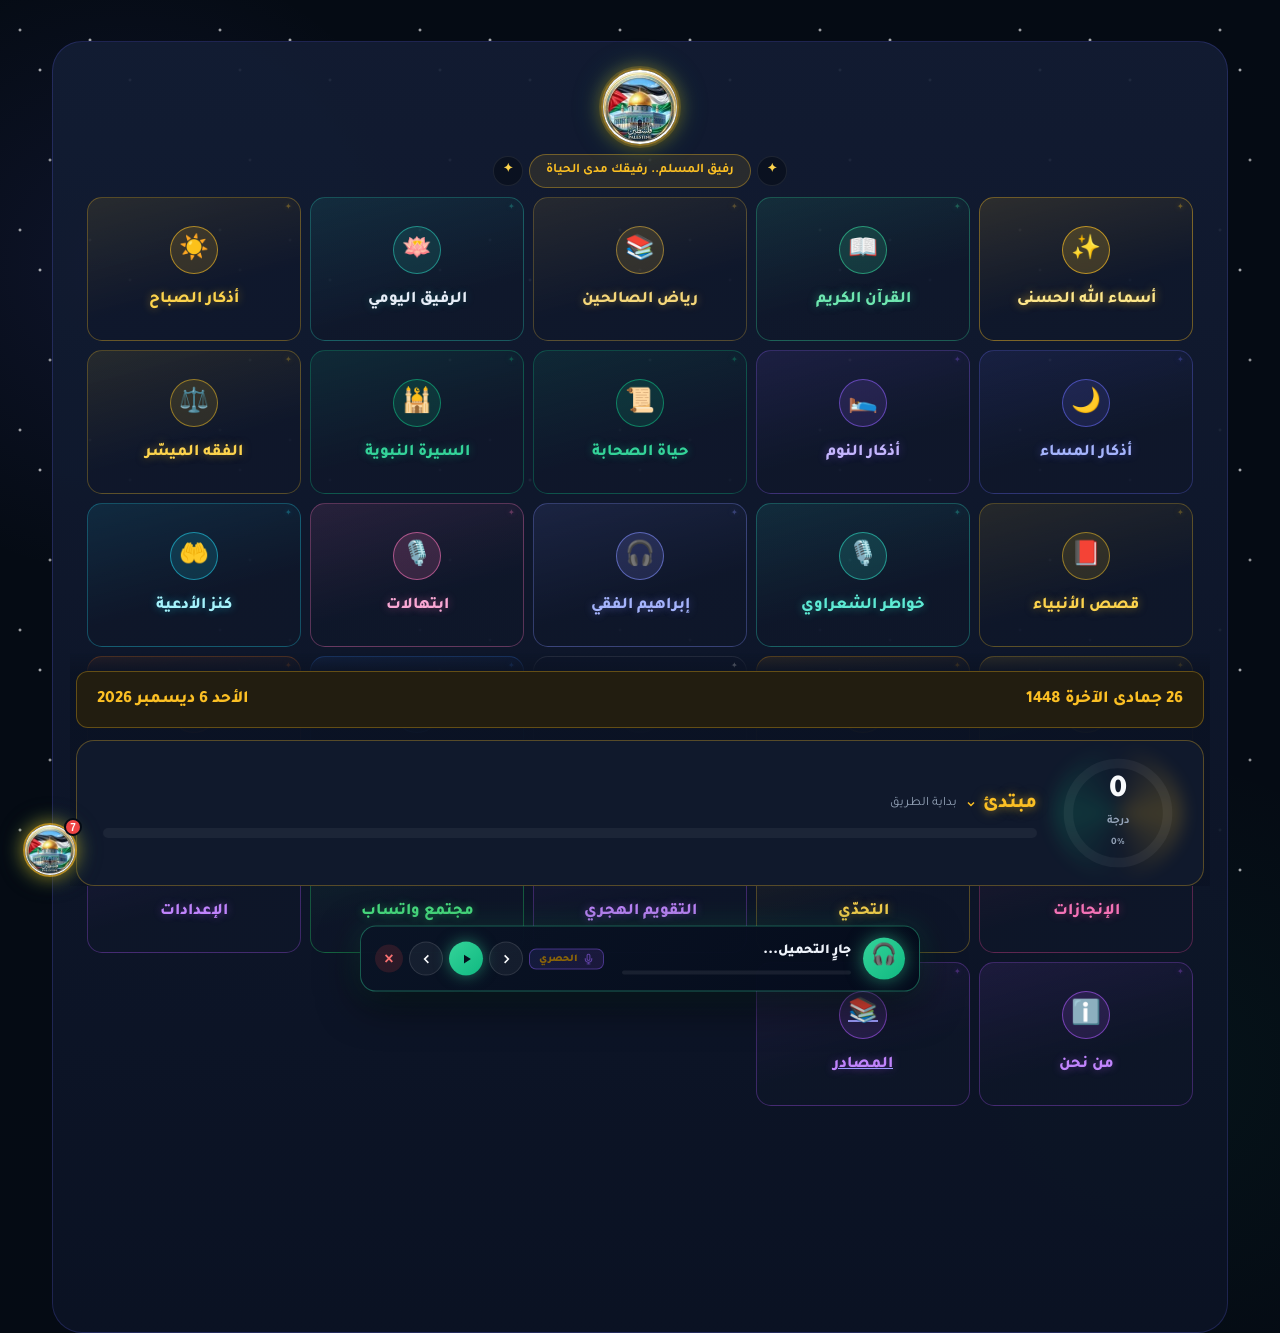
==== commit 6f186194: "مزامنة v15.2: تحسينات الأمان وتحديثات المصحف والصوت - ربط مجلد التطبيق بالمستودع ليكون مصدر التطوير " ====
--- a/index.html
+++ b/index.html
@@ -1,4 +1,4 @@
-<!doctype html><html lang="ar" dir="rtl"><head><meta http-equiv="Content-Security-Policy" content="default-src 'self' https: data: blob: 'unsafe-inline' 'unsafe-eval'; object-src 'none'; base-uri 'self'; form-action 'self'"><meta charset="UTF-8"><script>try{if(localStorage.getItem("rfq_calm_mode")==="1")document.documentElement.classList.add("calm-mode")}catch(e){}window.__pwaPrompt=null;window.__hubInstallChoiceMade=true;try{localStorage.setItem("rfq_hub_unlocked","1")}catch(e){}window.revealHubAfterInstallChoice=function(choice){window.__hubInstallChoiceMade=true;try{localStorage.setItem("rfq_hub_unlocked","1")}catch(e){}var banner=document.getElementById("pwa-install-banner");if(banner)banner.remove();document.body.classList.add("hub-unlocked");if(typeof rafiqHubSync==="function")rafiqHubSync();if(typeof window._forceBubbleLeft==="function")requestAnimationFrame(window._forceBubbleLeft)};(function(){var lowPower=window.matchMedia&&window.matchMedia("(max-width:700px)").matches;var fewCores=(navigator.hardwareConcurrency||8)<=4;var reduced=window.matchMedia&&window.matchMedia("(prefers-reduced-motion: reduce)").matches;if(lowPower||fewCores||reduced)document.documentElement.classList.add("rfq-battery-saver");document.addEventListener("visibilitychange",function(){document.documentElement.classList.toggle("rfq-hidden",document.hidden)},{passive:true});window.addEventListener("pagehide",function(){try{if(typeof flushPendingSave==="function")flushPendingSave();else if(typeof svD==="function")svD()}catch(e){}},{passive:true})})();window.addEventListener("beforeinstallprompt",function(e){e.preventDefault();window.__pwaPrompt=e;var btn=document.getElementById("pwa-install-btn");if(btn)btn.onclick=function(){if(typeof window.revealHubAfterInstallChoice==="function")window.revealHubAfterInstallChoice("install");if(window.__pwaPrompt){window.__pwaPrompt.prompt();window.__pwaPrompt.userChoice.then(function(){window.__pwaPrompt=null;var b=document.getElementById("pwa-install-banner");if(b)b.remove()})}}});</script><meta name="viewport" content="width=device-width,initial-scale=1">
+<!doctype html><html lang="ar" dir="rtl"><head><meta http-equiv="Content-Security-Policy" content="default-src 'self'; script-src 'self' 'unsafe-inline'; style-src 'self' 'unsafe-inline'; img-src 'self' data: blob: https:; media-src 'self' blob: https:; font-src 'self' data:; connect-src 'self' https:; frame-src 'self'; worker-src 'self' blob:; manifest-src 'self'; object-src 'none'; base-uri 'self'; form-action 'self'; upgrade-insecure-requests"><meta charset="UTF-8"><meta name="referrer" content="strict-origin-when-cross-origin"><script src="./rafiq-storage-shim.js"></script><script src="./rafiq-sw-warm.js" defer></script><script>try{if(localStorage.getItem("rfq_calm_mode")==="1")document.documentElement.classList.add("calm-mode")}catch(e){}window.__pwaPrompt=null;window.__hubInstallChoiceMade=true;try{localStorage.setItem("rfq_hub_unlocked","1")}catch(e){}window.revealHubAfterInstallChoice=function(choice){window.__hubInstallChoiceMade=true;try{localStorage.setItem("rfq_hub_unlocked","1")}catch(e){}var banner=document.getElementById("pwa-install-banner");if(banner)banner.remove();document.body.classList.add("hub-unlocked");if(typeof rafiqHubSync==="function")rafiqHubSync();if(typeof window._forceBubbleLeft==="function")requestAnimationFrame(window._forceBubbleLeft)};(function(){var lowPower=window.matchMedia&&window.matchMedia("(max-width:700px)").matches;var fewCores=(navigator.hardwareConcurrency||8)<=4;var reduced=window.matchMedia&&window.matchMedia("(prefers-reduced-motion: reduce)").matches;if(lowPower||fewCores||reduced)document.documentElement.classList.add("rfq-battery-saver");document.addEventListener("visibilitychange",function(){document.documentElement.classList.toggle("rfq-hidden",document.hidden)},{passive:true});window.addEventListener("pagehide",function(){try{if(typeof flushPendingSave==="function")flushPendingSave();else if(typeof svD==="function")svD()}catch(e){}},{passive:true})})();window.addEventListener("beforeinstallprompt",function(e){e.preventDefault();window.__pwaPrompt=e;var btn=document.getElementById("pwa-install-btn");if(btn)btn.onclick=function(){if(typeof window.revealHubAfterInstallChoice==="function")window.revealHubAfterInstallChoice("install");if(window.__pwaPrompt){window.__pwaPrompt.prompt();window.__pwaPrompt.userChoice.then(function(){window.__pwaPrompt=null;var b=document.getElementById("pwa-install-banner");if(b)b.remove()})}}});</script><meta name="viewport" content="width=device-width,initial-scale=1">
 <meta name="description" content="مصحف وتفسير، أذكار الصباح والمساء والنوم بصوت 4 قرّاء، سبحة إلكترونية، مواقيت الصلاة والقبلة، رياض الصالحين وقصص الصحابة. تشتغل على الموبايل والكمبيوتر، وبدون إنترنت بعد التحميل.">
 <link rel="canonical" href="https://mmustafa22.github.io/Rafiq-AlMuslim/">
 <meta property="og:type" content="website">
@@ -15,7 +15,7 @@
 <meta name="twitter:card" content="summary_large_image">
 <meta name="twitter:title" content="رفيق المسلم — رفيقك اليومي في مكان واحد">
 <meta name="twitter:description" content="مصحف وتفسير، أذكار الصباح والمساء والنوم بصوت 4 قرّاء، سبحة إلكترونية، مواقيت الصلاة والقبلة، رياض الصالحين وقصص الصحابة. تشتغل على الموبايل والكمبيوتر، وبدون إنترنت بعد التحميل.">
-<meta name="twitter:image" content="https://mmustafa22.github.io/Rafiq-AlMuslim/og-image.jpg"><link rel="manifest" href="./manifest.json"><link rel="icon" type="image/png" sizes="32x32" href="./favicon-32.png"><link rel="icon" type="image/png" sizes="16x16" href="./favicon-16.png"><link rel="apple-touch-icon" href="./apple-touch-icon.png"><link rel="shortcut icon" href="./favicon.ico"><meta name="mobile-web-app-capable" content="yes"><meta name="apple-mobile-web-app-capable" content="yes"><meta name="apple-mobile-web-app-status-bar-style" content="black-translucent"><meta name="apple-mobile-web-app-title" content="رفيق المسلم"><meta name="theme-color" content="#050b14"><title>رفيق المسلم — رفيقك اليومي في مكان واحد</title><link href="https://fonts.googleapis.com/css2?family=Tajawal:wght@300;400;500;700;800;900&family=Amiri:wght@400;700&display=swap" rel="stylesheet"><link rel="stylesheet" href="./index-style-01.css?v=2"><style id="rafiq-hub-reference-cards">#rafiqHub{width:min(560px,calc(100vw - 28px))!important;min-height:60px!important}#rafiqHubMenu{left:0!important;bottom:72px!important;width:min(560px,calc(100vw - 28px))!important;max-height:calc(100vh - 112px);overflow-y:auto;overflow-x:hidden;padding:2px 0;gap:12px!important}.hub-btn{width:100%!important;min-height:90px;padding:12px 21px!important;border-width:1.5px!important;border-radius:23px!important;gap:16px!important;direction:ltr!important;justify-content:flex-start;box-shadow:0 10px 32px rgba(0,0,0,.42),0 0 24px rgba(212,175,55,.18),inset 0 1px 0 rgba(255,236,179,.13)!important;font-size:1.18rem!important;letter-spacing:.1px;background:linear-gradient(110deg,rgba(66,48,22,.92),rgba(26,19,10,.96))!important;border-color:rgba(212,175,55,.78)!important;color:#fffdf3!important;backdrop-filter:blur(14px);-webkit-backdrop-filter:blur(14px)}.hub-btn .hub-ic{width:70px!important;height:70px!important;min-width:70px!important;font-size:30px!important;border-radius:22px!important;border:1px solid rgba(255,255,255,.22)!important;background:linear-gradient(180deg,#ff9500,#ff6b00)!important;box-shadow:0 5px 16px rgba(255,107,0,.45),inset 0 1px 0 rgba(255,255,255,.3)!important}.hub-btn .hub-lbl{direction:rtl!important;text-align:right;align-items:flex-start;line-height:1.22}.hub-btn .hub-lbl span:not(.hub-sub){color:#fffdf3!important;text-shadow:0 0 10px rgba(255,215,0,.18)}.hub-btn .hub-sub{font-size:.86rem!important;margin-top:5px!important;padding:3px 12px!important;border-radius:11px!important}.hub-btn:hover{transform:translateX(5px) scale(1.015)!important;box-shadow:0 12px 36px rgba(0,0,0,.5),0 0 34px rgba(212,175,55,.32),inset 0 1px 0 rgba(255,236,179,.16)!important}@media (max-width:600px){#rafiqHub{width:calc(100vw - 28px)!important;left:12px!important}#rafiqHubMenu{width:calc(100vw - 28px)!important;bottom:66px!important;gap:10px!important}.hub-btn{min-height:80px;padding:10px 16px!important;gap:12px!important;font-size:1rem!important}.hub-btn .hub-ic{width:58px!important;height:58px!important;min-width:58px!important;font-size:25px!important;border-radius:18px!important}.hub-btn .hub-sub{font-size:.8rem!important}}@media (max-height:620px){.hub-btn{min-height:68px;padding:7px 14px!important}.hub-btn .hub-ic{width:48px!important;height:48px!important;min-width:48px!important;font-size:21px!important}.hub-btn .hub-sub{font-size:.74rem!important}}</style><style id="rfq-battery-performance-style">html.rfq-battery-saver #rafiqHubToggle,html.rfq-battery-saver #rafiqHubToggle .hub-toggle-img-wrap,html.rfq-battery-saver .ach-card.done::after,html.rfq-battery-saver .btn-nav,html.rfq-battery-saver .home-tile .ht-icon,html.rfq-battery-saver .home-tile .ht-star,html.rfq-battery-saver .hub-btn::after,html.rfq-battery-saver .hub-btn::before,html.rfq-battery-saver .scr-card::before,html.rfq-battery-saver .stars,html.rfq-battery-saver .suc-ic{animation:none!important}html.rfq-battery-saver .ach-box,html.rfq-battery-saver .athkar-book-tabs,html.rfq-battery-saver .book-nav,html.rfq-battery-saver .hdr,html.rfq-battery-saver .mdl,html.rfq-battery-saver .stats-box,html.rfq-battery-saver .suc-mdl{backdrop-filter:none!important;-webkit-backdrop-filter:none!important}html.rfq-hidden #rafiqHub,html.rfq-hidden .rm-quick-hud,html.rfq-hidden .stars{animation-play-state:paused!important}@media (prefers-reduced-motion:reduce){*,::after,::before{animation-duration:.01ms!important;animation-iteration-count:1!important;scroll-behavior:auto!important}}.ath-play-btn{display:inline-flex;align-items:center;justify-content:center;gap:6px;background:linear-gradient(135deg,rgba(52,211,153,.22),rgba(16,185,129,.14));border:1px solid rgba(52,211,153,.45);color:#34d399;padding:7px 13px;border-radius:9px;font-size:.78rem;font-weight:900;cursor:pointer;font-family:Tajawal,sans-serif;transition:all .25s;flex-shrink:0;line-height:1}.ath-play-btn:hover{background:linear-gradient(135deg,rgba(52,211,153,.38),rgba(16,185,129,.24));box-shadow:0 0 18px rgba(52,211,153,.4);transform:translateY(-1px)}.ath-play-btn.playing{background:linear-gradient(135deg,rgba(251,191,36,.28),rgba(212,168,71,.18));border-color:rgba(251,191,36,.6);color:#fbbf24;box-shadow:0 0 20px rgba(251,191,36,.45);animation:athPulse 1.4s ease-in-out infinite}@keyframes athPulse{0%,to{box-shadow:0 0 12px rgba(251,191,36,.35)}50%{box-shadow:0 0 22px rgba(251,191,36,.6)}}.ath-play-btn svg{width:14px;height:14px;flex-shrink:0}.ath-playall-btn{display:inline-flex;align-items:center;gap:6px;background:linear-gradient(135deg,rgba(52,211,153,.22),rgba(16,185,129,.14));border:1px solid rgba(52,211,153,.45);color:#34d399;padding:7px 13px;border-radius:10px;font-size:.78rem;font-weight:900;cursor:pointer;font-family:Tajawal,sans-serif;transition:all .25s;flex-shrink:0;line-height:1}.ath-playall-btn:hover{background:linear-gradient(135deg,rgba(52,211,153,.38),rgba(16,185,129,.24));box-shadow:0 0 18px rgba(52,211,153,.4);transform:translateY(-1px)}.ath-playall-btn.playing{background:linear-gradient(135deg,rgba(251,191,36,.28),rgba(212,168,71,.18));border-color:rgba(251,191,36,.6);color:#fbbf24;animation:athPulse 1.4s ease-in-out infinite}.ath-playall-btn svg{width:14px;height:14px}.ath-card-playing{border-color:rgba(52,211,153,.65)!important;box-shadow:0 0 28px rgba(52,211,153,.32),0 0 60px rgba(52,211,153,.12)!important;position:relative}.ath-card-playing::before{content:"";position:absolute;top:0;left:0;right:0;height:3px;background:linear-gradient(90deg,#34d399,#fbbf24,#34d399);background-size:200% 100%;animation:athSlide 2s linear infinite}@keyframes athSlide{0%{background-position:0 0}to{background-position:200%0}}@keyframes athBadgePulse{0%,to{transform:scale(1);box-shadow:0 4px 14px rgba(251,191,36,.4),0 0 0 1px rgba(251,191,36,.5)}50%{transform:scale(1.04);box-shadow:0 6px 20px rgba(251,191,36,.55),0 0 0 1px rgba(251,191,36,.7)}}.mp-reciter-btn{display:inline-flex;align-items:center;gap:5px;background:linear-gradient(135deg,rgba(99,102,241,.18),rgba(168,85,247,.18));border:1px solid rgba(168,85,247,.35);color:#c4b5fd;padding:3px 9px;border-radius:7px;cursor:pointer;font-size:.65rem;font-weight:700;font-family:Tajawal,sans-serif;margin-right:6px;transition:all .2s}.mp-reciter-btn:hover{background:linear-gradient(135deg,rgba(99,102,241,.3),rgba(168,85,247,.3));color:#ddd6fe;transform:scale(1.05)}.mp-reciter-btn svg{width:11px;height:11px}#mpReciterName{color:#fbbf24;font-weight:900}.ath-reciter-overlay{position:fixed;inset:0;z-index:9800;background:rgba(0,0,0,.75);backdrop-filter:blur(6px);-webkit-backdrop-filter:blur(6px);display:flex;align-items:center;justify-content:center;padding:20px;animation:athFadeIn .2s ease-out}@keyframes athFadeIn{0%{opacity:0}to{opacity:1}}.ath-reciter-menu{background:linear-gradient(135deg,rgba(15,23,42,.98),rgba(5,12,28,.98));border:1px solid rgba(251,191,36,.3);border-radius:18px;padding:22px;width:min(380px,90vw);box-shadow:0 30px 80px rgba(0,0,0,.6);animation:athSlideUp .3s cubic-bezier(.16,1,.3,1)}@keyframes athSlideUp{0%{transform:translateY(20px);opacity:0}to{transform:translateY(0);opacity:1}}.ath-reciter-menu-title{font-family:Tajawal,sans-serif;font-size:1.1rem;font-weight:900;color:#fbbf24;text-align:center;margin-bottom:16px;letter-spacing:.02em}.ath-reciter-item{display:flex;align-items:center;gap:12px;width:100%;background:rgba(255,255,255,.04);border:1px solid rgba(255,255,255,.08);padding:13px 16px;border-radius:11px;cursor:pointer;margin-bottom:8px;color:#f1f5f9;font-family:Tajawal,sans-serif;font-size:.95rem;font-weight:600;transition:all .2s;text-align:right}.ath-reciter-item:hover{background:rgba(251,191,36,.12);border-color:rgba(251,191,36,.4);transform:translateX(-3px)}.ath-reciter-item.selected{background:linear-gradient(135deg,rgba(251,191,36,.18),rgba(245,158,11,.18));border-color:rgba(251,191,36,.55);color:#fbbf24}.ath-reciter-item.selected::before{content:"✓";font-size:1rem;color:#34d399;margin-left:8px}.ath-reciter-close{display:block;width:100%;margin-top:14px;background:rgba(239,68,68,.15);border:1px solid rgba(239,68,68,.3);color:#fca5a5;padding:11px;border-radius:10px;cursor:pointer;font-family:Tajawal,sans-serif;font-size:.9rem;font-weight:700;transition:all .2s}.ath-reciter-close:hover{background:rgba(239,68,68,.25)}
+<meta name="twitter:image" content="https://mmustafa22.github.io/Rafiq-AlMuslim/og-image.jpg"><link rel="manifest" href="./manifest.json"><link rel="icon" type="image/png" sizes="32x32" href="./favicon-32.png"><link rel="icon" type="image/png" sizes="16x16" href="./favicon-16.png"><link rel="apple-touch-icon" href="./apple-touch-icon.png"><link rel="shortcut icon" href="./favicon.ico"><meta name="mobile-web-app-capable" content="yes"><meta name="apple-mobile-web-app-capable" content="yes"><meta name="apple-mobile-web-app-status-bar-style" content="black-translucent"><meta name="apple-mobile-web-app-title" content="رفيق المسلم"><meta name="theme-color" content="#050b14"><title>رفيق المسلم — رفيقك اليومي في مكان واحد</title><link rel="stylesheet" href="./rafiq-fonts.css?v=1"><link rel="stylesheet" href="./index-style-01.css?v=2"><style id="rafiq-hub-reference-cards">#rafiqHub{width:min(560px,calc(100vw - 28px))!important;min-height:60px!important}#rafiqHubMenu{left:0!important;bottom:72px!important;width:min(560px,calc(100vw - 28px))!important;max-height:calc(100vh - 112px);overflow-y:auto;overflow-x:hidden;padding:2px 0;gap:12px!important}.hub-btn{width:100%!important;min-height:90px;padding:12px 21px!important;border-width:1.5px!important;border-radius:23px!important;gap:16px!important;direction:ltr!important;justify-content:flex-start;box-shadow:0 10px 32px rgba(0,0,0,.42),0 0 24px rgba(212,175,55,.18),inset 0 1px 0 rgba(255,236,179,.13)!important;font-size:1.18rem!important;letter-spacing:.1px;background:linear-gradient(110deg,rgba(66,48,22,.92),rgba(26,19,10,.96))!important;border-color:rgba(212,175,55,.78)!important;color:#fffdf3!important;backdrop-filter:blur(14px);-webkit-backdrop-filter:blur(14px)}.hub-btn .hub-ic{width:70px!important;height:70px!important;min-width:70px!important;font-size:30px!important;border-radius:22px!important;border:1px solid rgba(255,255,255,.22)!important;background:linear-gradient(180deg,#ff9500,#ff6b00)!important;box-shadow:0 5px 16px rgba(255,107,0,.45),inset 0 1px 0 rgba(255,255,255,.3)!important}.hub-btn .hub-lbl{direction:rtl!important;text-align:right;align-items:flex-start;line-height:1.22}.hub-btn .hub-lbl span:not(.hub-sub){color:#fffdf3!important;text-shadow:0 0 10px rgba(255,215,0,.18)}.hub-btn .hub-sub{font-size:.86rem!important;margin-top:5px!important;padding:3px 12px!important;border-radius:11px!important}.hub-btn:hover{transform:translateX(5px) scale(1.015)!important;box-shadow:0 12px 36px rgba(0,0,0,.5),0 0 34px rgba(212,175,55,.32),inset 0 1px 0 rgba(255,236,179,.16)!important}@media (max-width:600px){#rafiqHub{width:calc(100vw - 28px)!important;left:12px!important}#rafiqHubMenu{width:calc(100vw - 28px)!important;bottom:66px!important;gap:10px!important}.hub-btn{min-height:80px;padding:10px 16px!important;gap:12px!important;font-size:1rem!important}.hub-btn .hub-ic{width:58px!important;height:58px!important;min-width:58px!important;font-size:25px!important;border-radius:18px!important}.hub-btn .hub-sub{font-size:.8rem!important}}@media (max-height:620px){.hub-btn{min-height:68px;padding:7px 14px!important}.hub-btn .hub-ic{width:48px!important;height:48px!important;min-width:48px!important;font-size:21px!important}.hub-btn .hub-sub{font-size:.74rem!important}}</style><style id="rfq-battery-performance-style">html.rfq-battery-saver #rafiqHubToggle,html.rfq-battery-saver #rafiqHubToggle .hub-toggle-img-wrap,html.rfq-battery-saver .ach-card.done::after,html.rfq-battery-saver .btn-nav,html.rfq-battery-saver .home-tile .ht-icon,html.rfq-battery-saver .home-tile .ht-star,html.rfq-battery-saver .hub-btn::after,html.rfq-battery-saver .hub-btn::before,html.rfq-battery-saver .scr-card::before,html.rfq-battery-saver .stars,html.rfq-battery-saver .suc-ic{animation:none!important}html.rfq-battery-saver .ach-box,html.rfq-battery-saver .athkar-book-tabs,html.rfq-battery-saver .book-nav,html.rfq-battery-saver .hdr,html.rfq-battery-saver .mdl,html.rfq-battery-saver .stats-box,html.rfq-battery-saver .suc-mdl{backdrop-filter:none!important;-webkit-backdrop-filter:none!important}html.rfq-hidden #rafiqHub,html.rfq-hidden .rm-quick-hud,html.rfq-hidden .stars{animation-play-state:paused!important}@media (prefers-reduced-motion:reduce){*,::after,::before{animation-duration:.01ms!important;animation-iteration-count:1!important;scroll-behavior:auto!important}}.ath-play-btn{display:inline-flex;align-items:center;justify-content:center;gap:6px;background:linear-gradient(135deg,rgba(52,211,153,.22),rgba(16,185,129,.14));border:1px solid rgba(52,211,153,.45);color:#34d399;padding:7px 13px;border-radius:9px;font-size:.78rem;font-weight:900;cursor:pointer;font-family:Tajawal,sans-serif;transition:all .25s;flex-shrink:0;line-height:1}.ath-play-btn:hover{background:linear-gradient(135deg,rgba(52,211,153,.38),rgba(16,185,129,.24));box-shadow:0 0 18px rgba(52,211,153,.4);transform:translateY(-1px)}.ath-play-btn.playing{background:linear-gradient(135deg,rgba(251,191,36,.28),rgba(212,168,71,.18));border-color:rgba(251,191,36,.6);color:#fbbf24;box-shadow:0 0 20px rgba(251,191,36,.45);animation:athPulse 1.4s ease-in-out infinite}@keyframes athPulse{0%,to{box-shadow:0 0 12px rgba(251,191,36,.35)}50%{box-shadow:0 0 22px rgba(251,191,36,.6)}}.ath-play-btn svg{width:14px;height:14px;flex-shrink:0}.ath-playall-btn{display:inline-flex;align-items:center;gap:6px;background:linear-gradient(135deg,rgba(52,211,153,.22),rgba(16,185,129,.14));border:1px solid rgba(52,211,153,.45);color:#34d399;padding:7px 13px;border-radius:10px;font-size:.78rem;font-weight:900;cursor:pointer;font-family:Tajawal,sans-serif;transition:all .25s;flex-shrink:0;line-height:1}.ath-playall-btn:hover{background:linear-gradient(135deg,rgba(52,211,153,.38),rgba(16,185,129,.24));box-shadow:0 0 18px rgba(52,211,153,.4);transform:translateY(-1px)}.ath-playall-btn.playing{background:linear-gradient(135deg,rgba(251,191,36,.28),rgba(212,168,71,.18));border-color:rgba(251,191,36,.6);color:#fbbf24;animation:athPulse 1.4s ease-in-out infinite}.ath-playall-btn svg{width:14px;height:14px}.ath-card-playing{border-color:rgba(52,211,153,.65)!important;box-shadow:0 0 28px rgba(52,211,153,.32),0 0 60px rgba(52,211,153,.12)!important;position:relative}.ath-card-playing::before{content:"";position:absolute;top:0;left:0;right:0;height:3px;background:linear-gradient(90deg,#34d399,#fbbf24,#34d399);background-size:200% 100%;animation:athSlide 2s linear infinite}@keyframes athSlide{0%{background-position:0 0}to{background-position:200%0}}@keyframes athBadgePulse{0%,to{transform:scale(1);box-shadow:0 4px 14px rgba(251,191,36,.4),0 0 0 1px rgba(251,191,36,.5)}50%{transform:scale(1.04);box-shadow:0 6px 20px rgba(251,191,36,.55),0 0 0 1px rgba(251,191,36,.7)}}.mp-reciter-btn{display:inline-flex;align-items:center;gap:5px;background:linear-gradient(135deg,rgba(99,102,241,.18),rgba(168,85,247,.18));border:1px solid rgba(168,85,247,.35);color:#c4b5fd;padding:3px 9px;border-radius:7px;cursor:pointer;font-size:.65rem;font-weight:700;font-family:Tajawal,sans-serif;margin-right:6px;transition:all .2s}.mp-reciter-btn:hover{background:linear-gradient(135deg,rgba(99,102,241,.3),rgba(168,85,247,.3));color:#ddd6fe;transform:scale(1.05)}.mp-reciter-btn svg{width:11px;height:11px}#mpReciterName{color:#fbbf24;font-weight:900}.ath-reciter-overlay{position:fixed;inset:0;z-index:9800;background:rgba(0,0,0,.75);backdrop-filter:blur(6px);-webkit-backdrop-filter:blur(6px);display:flex;align-items:center;justify-content:center;padding:20px;animation:athFadeIn .2s ease-out}@keyframes athFadeIn{0%{opacity:0}to{opacity:1}}.ath-reciter-menu{background:linear-gradient(135deg,rgba(15,23,42,.98),rgba(5,12,28,.98));border:1px solid rgba(251,191,36,.3);border-radius:18px;padding:22px;width:min(380px,90vw);box-shadow:0 30px 80px rgba(0,0,0,.6);animation:athSlideUp .3s cubic-bezier(.16,1,.3,1)}@keyframes athSlideUp{0%{transform:translateY(20px);opacity:0}to{transform:translateY(0);opacity:1}}.ath-reciter-menu-title{font-family:Tajawal,sans-serif;font-size:1.1rem;font-weight:900;color:#fbbf24;text-align:center;margin-bottom:16px;letter-spacing:.02em}.ath-reciter-item{display:flex;align-items:center;gap:12px;width:100%;background:rgba(255,255,255,.04);border:1px solid rgba(255,255,255,.08);padding:13px 16px;border-radius:11px;cursor:pointer;margin-bottom:8px;color:#f1f5f9;font-family:Tajawal,sans-serif;font-size:.95rem;font-weight:600;transition:all .2s;text-align:right}.ath-reciter-item:hover{background:rgba(251,191,36,.12);border-color:rgba(251,191,36,.4);transform:translateX(-3px)}.ath-reciter-item.selected{background:linear-gradient(135deg,rgba(251,191,36,.18),rgba(245,158,11,.18));border-color:rgba(251,191,36,.55);color:#fbbf24}.ath-reciter-item.selected::before{content:"✓";font-size:1rem;color:#34d399;margin-left:8px}.ath-reciter-close{display:block;width:100%;margin-top:14px;background:rgba(239,68,68,.15);border:1px solid rgba(239,68,68,.3);color:#fca5a5;padding:11px;border-radius:10px;cursor:pointer;font-family:Tajawal,sans-serif;font-size:.9rem;font-weight:700;transition:all .2s}.ath-reciter-close:hover{background:rgba(239,68,68,.25)}
 .ath-reciter-row{display:flex;gap:8px;align-items:stretch;margin-bottom:8px}
 .ath-reciter-row .ath-reciter-item{flex:1;min-width:0;margin-bottom:0}
 .ath-reciter-name{flex:1;min-width:0;overflow:hidden;text-overflow:ellipsis;white-space:nowrap}
@@ -28,7 +28,7 @@
 .ath-reciter-try.playing{background:rgba(52,211,153,.18);border-color:rgba(52,211,153,.45);color:#34d399}
 .ath-reciter-count{display:inline-grid;place-items:center;min-width:24px;height:24px;padding:0 7px;margin-inline-start:6px;border-radius:12px;background:rgba(52,211,153,.16);color:#34d399;font-size:.74rem;font-weight:900;vertical-align:middle}
 .ath-reciter-note{font-size:.75rem;color:#94a3b8;text-align:center;margin:0 0 12px;line-height:1.7;font-family:Tajawal,sans-serif}
-@media(max-width:380px){.ath-reciter-cov{display:none}}#athMiniPlayer{position:fixed;left:50%;bottom:14px;transform:translateX(-50%) translateY(160%);width:min(560px,calc(100vw - 24px));z-index:9500;background:linear-gradient(135deg,rgba(10,20,38,.98),rgba(5,12,28,.98));backdrop-filter:blur(18px);-webkit-backdrop-filter:blur(18px);border:1px solid rgba(52,211,153,.4);border-radius:16px;box-shadow:0 12px 40px rgba(0,0,0,.6),0 0 30px rgba(52,211,153,.18);padding:11px 14px;display:flex;align-items:center;gap:12px;transition:transform .45s cubic-bezier(.34,1.56,.64,1);font-family:Tajawal,sans-serif}#athMiniPlayer.show{transform:translateX(-50%) translateY(0)}#athMiniPlayer .mp-icon{width:42px;height:42px;border-radius:50%;flex-shrink:0;background:linear-gradient(135deg,#34d399,#10b981);display:flex;align-items:center;justify-content:center;color:#05101e;font-size:1.3rem;box-shadow:0 0 18px rgba(52,211,153,.55)}#athMiniPlayer.is-tts .mp-icon{background:linear-gradient(135deg,#a78bfa,#8b5cf6);box-shadow:0 0 18px rgba(167,139,250,.55)}#athMiniPlayer .mp-info{flex:1;min-width:0;display:flex;flex-direction:column;gap:3px}#athMiniPlayer .mp-title{font-size:.86rem;font-weight:900;color:#edf2fa;white-space:nowrap;overflow:hidden;text-overflow:ellipsis;line-height:1.3}#athMiniPlayer .mp-sub{font-size:.7rem;color:#94a3b8;white-space:nowrap;overflow:hidden;text-overflow:ellipsis;line-height:1.2}#athMiniPlayer .mp-sub .mp-quran-tag{display:inline-block;background:rgba(52,211,153,.18);color:#34d399;border:1px solid rgba(52,211,153,.35);padding:1px 7px;border-radius:6px;font-weight:800;margin-left:6px;font-size:.65rem}#athMiniPlayer .mp-sub .mp-round-tag{display:inline-block;background:linear-gradient(135deg,rgba(251,191,36,.22),rgba(245,158,11,.22));color:#fbbf24;border:1px solid rgba(251,191,36,.45);padding:1px 8px;border-radius:7px;font-weight:900;margin-left:0;margin-right:6px;font-size:.66rem;letter-spacing:.02em;box-shadow:0 0 8px rgba(251,191,36,.18);animation:mpRoundPulse 2s ease-in-out infinite}@keyframes mpRoundPulse{0%,to{box-shadow:0 0 6px rgba(251,191,36,.15)}50%{box-shadow:0 0 12px rgba(251,191,36,.35)}}#athMiniPlayer .mp-sub .mp-tts-tag{display:inline-block;background:rgba(167,139,250,.18);color:#a78bfa;border:1px solid rgba(167,139,250,.35);padding:1px 7px;border-radius:6px;font-weight:800;margin-left:6px;font-size:.65rem}#athMiniPlayer .mp-progress-wrap{position:relative;height:4px;background:rgba(255,255,255,.07);border-radius:3px;overflow:hidden;margin-top:4px}#athMiniPlayer .mp-progress{height:100%;width:0%;background:linear-gradient(90deg,#34d399,#fbbf24);border-radius:3px;transition:width .25s linear}#athMiniPlayer.is-tts .mp-progress{background:linear-gradient(90deg,#a78bfa,#fbbf24)}#athMiniPlayer .mp-ctrl{display:flex;align-items:center;gap:6px;flex-shrink:0}#athMiniPlayer .mp-btn{width:34px;height:34px;border-radius:50%;border:1px solid rgba(255,255,255,.12);background:rgba(255,255,255,.05);color:#f8fafc;cursor:pointer;display:flex;align-items:center;justify-content:center;transition:all .2s}#athMiniPlayer .mp-btn:hover{background:rgba(255,255,255,.12);transform:scale(1.06)}#athMiniPlayer .mp-btn svg{width:15px;height:15px}#athMiniPlayer .mp-btn.main{background:linear-gradient(135deg,#34d399,#10b981);color:#05101e;border:0;box-shadow:0 0 15px rgba(52,211,153,.5)}#athMiniPlayer.is-tts .mp-btn.main{background:linear-gradient(135deg,#a78bfa,#8b5cf6);box-shadow:0 0 15px rgba(167,139,250,.5)}#athMiniPlayer .mp-btn.main:hover{transform:scale(1.1)}#athMiniPlayer .mp-close{width:28px;height:28px;border-radius:50%;border:0;background:rgba(239,68,68,.15);color:#f87171;cursor:pointer;display:flex;align-items:center;justify-content:center;font-size:1rem;font-weight:900;transition:all .2s}#athMiniPlayer .mp-close:hover{background:rgba(239,68,68,.3)}@keyframes athWave{0%,to{transform:scaleY(.4)}50%{transform:scaleY(1)}}#athVoicePanel.show{transform:translateX(-50%) translateY(0)}#athVoicePanel .vp-item.active{background:linear-gradient(135deg,rgba(167,139,250,.18),rgba(139,92,246,.08));border-color:rgba(167,139,250,.5);box-shadow:0 0 14px rgba(167,139,250,.25)}#athVoicePanel .vp-item.active .vp-nm{color:#a5b4fc}@keyframes athBlink{0%,to{opacity:.3}50%{opacity:1}}@media (max-width:600px){#athMiniPlayer{padding:10px 12px;gap:10px;bottom:calc(70px + env(safe-area-inset-bottom,0));flex-wrap:wrap;row-gap:2px}#athMiniPlayer .mp-icon{width:38px;height:38px;font-size:1.15rem}#athMiniPlayer .mp-info{flex:1 1 0px;min-width:0}#athMiniPlayer .mp-title{font-size:.8rem}#athMiniPlayer .mp-sub{font-size:.66rem}#athMiniPlayer .mp-progress-wrap{margin-top:5px}#athMiniPlayer .mp-ctrl{flex-basis:100%;flex-shrink:1;justify-content:center;gap:10px;padding-top:9px;margin-top:7px;border-top:1px solid rgba(255,255,255,.08)}#athMiniPlayer .mp-btn{width:37px;height:37px}#athMiniPlayer .mp-btn svg{width:15px;height:15px}#athMiniPlayer .mp-btn.main{width:42px;height:42px}#athMiniPlayer .mp-close{width:33px;height:33px;font-size:1.1rem}#athMiniPlayer .mp-reciter-btn{margin-right:0;padding:5px 12px;font-size:.7rem}#athMiniPlayer .mp-reciter-btn svg{width:12px;height:12px}body.ath-mp-on #athMCont,body.ath-mp-on #athNCont,body.ath-mp-on #athSCont{padding-bottom:210px!important}}.ath-pagebar{padding-bottom:calc(10px + env(safe-area-inset-bottom,0))!important}</style><style id="rfq-unified-experience-style">:root{--rfq-font-scale:1;--rfq-gold:#f4c95d;--rfq-ink:#07111f;--rfq-glass:rgba(14,29,49,.88)}body{font-size:calc(1rem*var(--rfq-font-scale));padding-bottom:86px;transition:background .3s,color .3s}body.rfq-panel-open{overflow:hidden}#rfqEnhRoot{direction:rtl;font-family:Tajawal,sans-serif}.rfq-topbar{position:fixed;top:0;right:0;left:0;z-index:1800;display:flex;align-items:center;justify-content:space-between;padding:10px max(14px,env(safe-area-inset-left)) 10px max(14px,env(safe-area-inset-right));background:linear-gradient(180deg,rgba(5,13,25,.96),rgba(5,13,25,.78));border-bottom:1px solid rgba(244,201,93,.16);backdrop-filter:blur(16px);-webkit-backdrop-filter:blur(16px)}.rfq-bottom-nav button,.rfq-brand,.rfq-top-actions button{border:0;background:0 0;color:inherit;font-family:inherit;cursor:pointer}.rfq-brand{display:flex;align-items:center;gap:9px;text-align:right}.rfq-brand-mark{display:grid;place-items:center;width:35px;height:35px;border-radius:12px;color:#101927;font-weight:900;background:linear-gradient(135deg,#ffe9a6,#d8a83a);box-shadow:0 4px 18px rgba(244,201,93,.28)}.rfq-brand b{display:block;color:#ffe6a1;font-size:1rem}.rfq-brand small{display:block;color:#9fb0c6;font-size:.64rem;font-weight:700}.rfq-top-actions{display:flex;gap:5px}.rfq-top-actions button{width:36px;height:36px;border-radius:11px;color:#f5d987;font-size:1.35rem}.rfq-top-actions button:hover{background:rgba(255,255,255,.08)}#rfqOnlineDot{width:9px;height:9px;margin:13px 4px;border-radius:50%;background:#34d399;box-shadow:0 0 10px #34d399}#rfqOnlineDot.offline{background:#fb923c;box-shadow:0 0 10px #fb923c}.rfq-enh-panel{position:fixed;inset:0;z-index:1700;display:flex;align-items:flex-end;justify-content:center;padding:72px 12px 84px;background:rgba(1,7,16,.72);opacity:0;pointer-events:none;transition:opacity .22s ease}.rfq-enh-panel.show{opacity:1;pointer-events:auto}.rfq-panel-card{width:min(680px,100%);max-height:calc(100vh - 130px);overflow:auto;padding:20px;border:1px solid rgba(244,201,93,.23);border-radius:26px 26px 18px 18px;background:linear-gradient(155deg,rgba(18,39,61,.98),rgba(7,18,32,.98));box-shadow:0 20px 70px rgba(0,0,0,.5);transform:translateY(20px);transition:transform .25s ease}.rfq-enh-panel.show .rfq-panel-card{transform:translateY(0)}.rfq-panel-card h2{margin:0 0 4px;color:#ffe39a}.rfq-close{float:left;width:32px;height:32px;border:1px solid rgba(255,255,255,.14);border-radius:50%;background:rgba(255,255,255,.06);color:#fff;font-size:1.3rem;cursor:pointer}.rfq-hero{padding:12px 4px 18px}.rfq-eyebrow{color:#34d399;font-size:.76rem;font-weight:900}.rfq-hero h2{font-size:1.65rem;margin:4px 0;color:#fff}.rfq-hero p,.rfq-muted{color:#9fb0c6;font-size:.82rem}.rfq-primary{width:100%;display:flex;justify-content:space-between;align-items:center;margin-top:16px;padding:14px 17px;border:1px solid rgba(244,201,93,.4);border-radius:15px;background:linear-gradient(110deg,rgba(244,201,93,.2),rgba(52,211,153,.08));color:#ffe7a0;font:inherit;font-weight:900;cursor:pointer}.rfq-section-title{display:flex;justify-content:space-between;align-items:center;margin:15px 0 8px;color:#f5d987}.rfq-link,.rfq-section-title span{color:#8ea6c2;font-size:.76rem}.rfq-link{border:0;background:0 0;cursor:pointer;font-family:inherit}.rfq-plan{display:grid;grid-template-columns:1fr 1fr;gap:9px}.rfq-plan button{display:flex;flex-direction:column;align-items:flex-start;gap:2px;padding:13px;border:1px solid rgba(255,255,255,.09);border-radius:15px;background:rgba(255,255,255,.045);color:#fff;text-align:right;font-family:inherit;cursor:pointer}.rfq-plan button:hover,.rfq-quick button:hover{border-color:rgba(244,201,93,.5);transform:translateY(-2px)}.rfq-plan b{font-size:1.35rem}.rfq-plan span{font-weight:900}.rfq-plan small{color:#8ea6c2}.rfq-quick{display:grid;grid-template-columns:repeat(3,1fr);gap:7px}.rfq-quick button{padding:11px 5px;border:1px solid rgba(255,255,255,.09);border-radius:12px;background:rgba(255,255,255,.04);color:#dfe9f5;font:inherit;font-size:.76rem;cursor:pointer;transition:.2s}.rfq-mini-stats{display:grid;gap:6px}.rfq-mini-stats div,.rfq-progress-list div{display:flex;justify-content:space-between;padding:9px 11px;border-radius:10px;background:rgba(255,255,255,.045);color:#c9d6e7;font-size:.8rem}.rfq-mini-stats span.done,.rfq-progress-list b{color:#34d399}.rfq-input{width:100%;box-sizing:border-box;margin:16px 0;padding:13px 14px;border:1px solid rgba(244,201,93,.3);border-radius:13px;background:rgba(0,0,0,.2);color:#fff;font:inherit;outline:0}.rfq-result{display:block;width:100%;margin:7px 0;padding:11px 13px;border:1px solid rgba(255,255,255,.08);border-radius:12px;background:rgba(255,255,255,.04);color:#fff;text-align:right;font-family:inherit;cursor:pointer}.rfq-result:hover{border-color:#f4c95d}.rfq-result small,.rfq-result strong,.rfq-result-type{display:block}.rfq-result-type{color:#f4c95d;font-size:.68rem}.rfq-result small{margin-top:4px;color:#9fb0c6;line-height:1.6}.rfq-empty{padding:18px;text-align:center;color:#8ea6c2}.rfq-stat-grid{display:grid;grid-template-columns:repeat(3,1fr);gap:7px;margin:14px 0}.rfq-stat-grid div{padding:12px 5px;text-align:center;border-radius:13px;background:rgba(255,255,255,.05)}.rfq-stat-grid b{display:block;color:#f4c95d;font-size:1.35rem}.rfq-stat-grid span{color:#9fb0c6;font-size:.7rem}.rfq-progress-list{display:grid;gap:6px}.rfq-setting{display:flex;justify-content:space-between;align-items:center;padding:14px 2px;border-bottom:1px solid rgba(255,255,255,.08);color:#dbe7f5}.rfq-setting input[type=checkbox]{accent-color:#f4c95d;width:20px;height:20px}.rfq-setting select{padding:7px 10px;border-radius:9px;background:#10253c;color:#fff;border:1px solid rgba(244,201,93,.3)}.rfq-outline{width:100%;margin-top:18px;padding:12px;border:1px solid rgba(52,211,153,.4);border-radius:12px;background:rgba(52,211,153,.08);color:#6ee7b7;font:inherit;font-weight:800;cursor:pointer}.rfq-offline-note{margin-top:12px;padding:11px;border-radius:11px;background:rgba(52,211,153,.08);color:#6ee7b7;font-size:.77rem}.rfq-bottom-nav{position:fixed;bottom:0;right:0;left:0;z-index:1600;display:grid;grid-template-columns:repeat(5,1fr);padding:7px 8px max(7px,env(safe-area-inset-bottom));background:rgba(5,13,25,.95);border-top:1px solid rgba(244,201,93,.17);backdrop-filter:blur(16px);-webkit-backdrop-filter:blur(16px)}.rfq-bottom-nav button{display:flex;flex-direction:column;align-items:center;gap:2px;color:#8ea6c2;font-size:.65rem}.rfq-bottom-nav b{font-size:1.2rem;color:#f4c95d}.rfq-light{--bg-primary:#f4f1e8!important;--text-primary:#172235!important;--text-secondary:#55657b!important;background:#f4f1e8!important}.rfq-light .rfq-bottom-nav,.rfq-light .rfq-topbar{background:rgba(246,244,237,.94);color:#172235}.rfq-light .rfq-panel-card{background:#fffdf7;color:#172235}.rfq-light .rfq-mini-stats div,.rfq-light .rfq-plan button,.rfq-light .rfq-quick button{background:rgba(20,35,50,.06);color:#172235}.rfq-calm *,.rfq-calm :after,.rfq-calm :before{animation:none!important;transition-duration:.01ms!important}.rfq-calm .stars{display:none}.rfq-panel-open .rfq-bottom-nav{display:none}@media (max-width:600px){.rfq-topbar{padding-top:max(9px,env(safe-area-inset-top))}.rfq-panel-card{padding:17px;border-radius:23px 23px 12px 12px}.rfq-quick{grid-template-columns:repeat(3,1fr)}.rfq-stat-grid{grid-template-columns:repeat(3,1fr)}}</style><style id="rfq-header-scroll-fix">body{padding-top:72px!important;padding-bottom:0!important}.rfq-topbar{height:72px;box-sizing:border-box;padding:0 18px!important;background:#07111f!important;border-bottom:1px solid rgba(255,255,255,.07)!important;box-shadow:0 5px 18px rgba(0,0,0,.18);backdrop-filter:none!important;-webkit-backdrop-filter:none!important}.rfq-brand{gap:9px}.rfq-brand-mark{width:36px;height:36px;border-radius:12px;background:linear-gradient(145deg,#f9d873,#d9a92f);box-shadow:none}.rfq-brand b{font-size:1rem;color:#f2d37a}.rfq-brand small{font-size:.62rem;color:#9aa9bb}.rfq-top-actions{direction:ltr;align-items:center;gap:10px}.rfq-top-actions button{width:28px;height:32px;padding:0;color:#f5d987;font-size:1.18rem}.rfq-top-actions button:first-child{order:2}.rfq-top-actions button:nth-child(2){order:1}.rfq-top-actions #rfqOnlineDot{order:0;margin:0 2px;width:9px;height:9px;background:#34d399;box-shadow:0 0 9px #34d399}.rfq-bottom-nav{display:none!important}#rfqEnhRoot .rfq-panel-card{padding-top:20px}#athMCont,#athNCont,#athSCont{overflow-anchor:none}body.ath-open #mainApp,body.ath-open .stars{visibility:hidden}body.ath-open #mainApp *,body.ath-open #mainApp ::after,body.ath-open #mainApp ::before,body.ath-open #rafiqHub,body.ath-open #rafiqHub *,body.ath-open #rafiqHub ::after,body.ath-open #rafiqHub ::before,body.ath-open .rm-update-icon,body.ath-open .stars,body.ath-open .stars *{animation-play-state:paused!important}@media (max-width:600px){.rfq-topbar{padding-left:12px!important;padding-right:12px!important}.rfq-brand small{font-size:.58rem}}</style><style id="rfq-remove-header-back-scroll">body{padding-top:0!important}#rfqEnhRoot .rfq-topbar{display:none!important}</style><style id="rfq-performance-hints">.page:not(.active),[id$=Overlay]:not([style*="display: flex"]){content-visibility:auto;contain:layout paint}</style><style id="rfq-ath-dropdown">.ath-drop-tg{position:relative;display:flex;align-items:center;gap:8px;width:100%;padding:7px 12px 9px;margin:0;border:1px solid rgba(255,255,255,.09);border-radius:11px;background:rgba(255,255,255,.04);color:#cbd5e1;font:800 .76rem Tajawal,sans-serif;cursor:pointer;overflow:hidden;-webkit-tap-highlight-color:transparent;touch-action:manipulation}.ath-drop-tg:focus-visible{outline:2px solid #fbbf24;outline-offset:2px}.ath-drop-lbl{flex:1;text-align:right}.ath-drop-pct{color:var(--ath-c,#fcd34d);font-weight:900;font-variant-numeric:tabular-nums}.ath-drop-chev{flex-shrink:0;color:var(--ath-c,#fcd34d);transition:transform .28s cubic-bezier(.4,0,.2,1)}.ath-drop-tg[aria-expanded=true] .ath-drop-chev{transform:rotate(180deg)}.ath-drop-line{position:absolute;right:0;bottom:0;height:3px;width:var(--ath-p,0%);background:var(--ath-g,linear-gradient(90deg,#10b981,#fbbf24));border-radius:0 0 0 3px;transition:width .5s ease}.ath-drop{display:grid;grid-template-rows:0fr;transition:grid-template-rows .3s cubic-bezier(.4,0,.2,1)}.ath-drop.open{grid-template-rows:1fr}.ath-drop-in{overflow:hidden;min-height:0}.ath-drop-body{padding:8px 2px 2px;display:flex;flex-direction:column;gap:8px;opacity:0;transform:translateY(-4px);transition:opacity .22s ease,transform .22s ease;visibility:hidden}.ath-drop.open .ath-drop-body{opacity:1;transform:none;visibility:visible}.rfo-chip-row{display:flex;justify-content:flex-end;margin:-2px 0 8px}.rfo-chip{display:inline-flex;align-items:center;gap:5px;background:rgba(251,191,36,.1);border:1px solid rgba(251,191,36,.35);color:#fbbf24;padding:8px 12px;border-radius:10px;font:800 .78rem Tajawal,sans-serif;cursor:pointer;flex-shrink:0}.rfo-chip.o{background:rgba(148,163,184,.12);border-color:rgba(148,163,184,.3);color:#cbd5e1}.ath-drop-body .rfo-chip-row{margin:0;justify-content:stretch}.ath-drop-body .rfo-chip{width:100%;justify-content:center;padding:10px 12px}#athOvS{--ath-c:#fcd34d;--ath-g:linear-gradient(90deg,#10b981,#fbbf24)}#athOvM,#athOvN{--ath-c:#a5b4fc;--ath-g:linear-gradient(90deg,#6366f1,#8b5cf6)}@media (prefers-reduced-motion:reduce){.ath-drop,.ath-drop-body,.ath-drop-chev,.ath-drop-line{transition:none}}</style><style id="rfq-scroll-rail">#rfqRail,#rfqScrollHint{display:none}@media (max-width:899px){#rfqRail{position:fixed;right:0;top:14px;bottom:14px;width:24px;z-index:90;touch-action:none;display:none}#rfqRail.on{display:block}#rfqRail .rr-track{position:absolute;right:4px;top:0;bottom:0;width:6px;border-radius:99px;background:rgba(255,255,255,.12);box-shadow:inset 0 0 0 1px rgba(255,255,255,.06)}#rfqRail .rr-thumb{position:absolute;right:3px;width:8px;min-height:44px;border-radius:99px;background:linear-gradient(180deg,#fcd34d,#f59e0b);box-shadow:0 0 10px rgba(251,191,36,.55);top:0}#rfqScrollHint{position:fixed;left:50%;bottom:18px;transform:translateX(-50%);z-index:90;align-items:center;gap:6px;padding:9px 16px;border-radius:999px;border:1px solid rgba(251,191,36,.6);background:rgba(8,14,26,.92);color:#fcd34d;font:800 .82rem Tajawal,sans-serif;box-shadow:0 6px 22px rgba(0,0,0,.55),0 0 16px rgba(251,191,36,.25);cursor:pointer;display:none}#rfqScrollHint.on{display:inline-flex;animation:rfqHintBob 1.4s ease-in-out infinite}#rfqScrollHint .rh-ar{font-size:1rem;line-height:1}}@keyframes rfqHintBob{0%,to{transform:translate(-50%,0)}50%{transform:translate(-50%,6px)}}@media (prefers-reduced-motion:reduce){#rfqScrollHint.on{animation:none}}body.rfq-dragging,body.rfq-dragging *{cursor:grabbing!important;-webkit-user-select:none!important;user-select:none!important}@media (max-width:899px){html body #mainApp.page.active .home-tile,html body #mainApp.page.active .scr-card,html body #mainApp.page.active #dateBannerCard{-webkit-user-drag:none;touch-action:pan-y!important}}</style><style id="rfq-home-v59">:root{--rfq-dock-h:150px}html body .stars{animation:twinkle 8s ease-in-out infinite}body.rfq-home-static>svg[width="0"]{position:absolute}html body #mainApp .scr-card::before{display:none}html body #mainApp .circ::after{animation:none;opacity:.5}html body #mainApp .rafiq-avatar .rafiq-img-wrap{animation:none;will-change:auto}html body #mainApp .rafiq-avatar .rafiq-shine::after{animation:none;display:none}html body #rafiqHub #rafiqHubToggle,html body #rafiqHub #rafiqHubToggle .hub-toggle-img-wrap{animation:none}html body #mainApp .home-tile{will-change:auto}@media (hover:none){html body #mainApp .home-tile:hover{transform:none}html body #mainApp .home-tile:hover::before{left:-120%}}html body #mainApp.container{max-width:1800px;width:calc(100% - 16px);margin:8px auto 0;padding:12px 10px calc(var(--rfq-dock-h) + 22px);border:1px solid rgba(99,102,241,.22);border-radius:24px;background:linear-gradient(180deg,rgba(19,29,52,.92),rgba(11,19,36,.94));overflow-x:clip;overflow-y:visible}html body #mainApp .hdr{position:static;display:block;padding:0;margin:0;border:0;border-radius:0;background:0 0;box-shadow:none!important;overflow:visible;backdrop-filter:none;-webkit-backdrop-filter:none}html body #mainApp .hdr::before,html body #mainApp .hdr::after{display:none}html body #mainApp .usr-info{flex-direction:column;align-items:center;justify-content:center;gap:8px;padding-top:0}html body #mainApp .usr-det{display:flex;flex-direction:column;align-items:center;text-align:center}html body #mainApp #un,html body #mainApp .home-title{display:none}html body #mainApp .rafiq-avatar{width:64px;height:64px;margin:8px 0 0}html body #mainApp .rafiq-avatar .rafiq-ring{width:80px;height:80px}html body #mainApp .rafiq-avatar .rafiq-ring.r2{width:88px;height:88px}html body #mainApp .rafiq-tagline{display:inline-flex;align-items:center;gap:6px;margin:0;text-shadow:none}html body #mainApp .rafiq-tagline #rafiqTaglineText{padding:5px 14px;border-radius:999px;background:rgba(251,191,36,.1);border:1px solid rgba(251,191,36,.35);color:#fbbf24;font-size:.74rem;font-weight:700;line-height:1.5}html body #mainApp .rafiq-tagline .rt-spark{width:26px;height:26px;display:inline-flex;align-items:center;justify-content:center;border-radius:50%;background:rgba(10,17,32,.9);border:1px solid rgba(255,255,255,.08);color:#fcd34d;font-size:.66rem;animation:none}html body #mainApp .home-grid{display:grid;grid-template-columns:repeat(3,minmax(0,1fr));gap:8px;width:100%;margin-top:10px}html body #mainApp .home-tile{min-height:94px;padding:10px 4px 8px;gap:7px;justify-content:center;border-radius:14px;contain:layout paint}html body #mainApp .home-tile .ht-icon{width:40px;height:40px;font-size:1.2rem}html body #mainApp .home-tile .ht-label{font-size:.76rem;line-height:1.3;word-break:normal}html body #rfqHomeDock{position:fixed;left:0;right:0;bottom:calc(8px + env(safe-area-inset-bottom,0));margin-inline:auto;width:calc(100% - 28px);max-width:1752px;z-index:60;display:flex;flex-direction:column;gap:6px;transform:translateZ(0)}html body #rfqHomeDock::before{content:"";position:absolute;inset:-18px -6px 0;z-index:-1;pointer-events:none;background:linear-gradient(180deg,rgba(11,19,36,0),rgba(11,19,36,.97) 20px)}html body #rfqHomeDock .edit-mode-indicator{margin:0}html body #rfqHomeDock .date-banner{margin:0;padding:7px 14px;flex-direction:row;justify-content:space-between;text-align:start;gap:8px;border-radius:12px;background:#221d10}html body #rfqHomeDock .date-h,html body #rfqHomeDock .date-g{font-size:.8rem}html body #rfqHomeDock .scr-card{margin:0;flex-direction:row;flex-wrap:nowrap;justify-content:flex-start;text-align:start;gap:12px;padding:8px 14px 8px 76px;border-radius:14px;background:#10192c;box-shadow:none}html body #rfqHomeDock .circ{width:68px;height:68px;flex:none}html body #rfqHomeDock .c-t strong{font-size:1.25rem;line-height:1.1}html body #rfqHomeDock .c-t span{font-size:.5rem;letter-spacing:0}html body #rfqHomeDock .lvl{flex:1;min-width:0;margin:0;width:auto}html body #rfqHomeDock .lvl-hd{margin-bottom:6px;gap:8px;flex-wrap:wrap}html body #rfqHomeDock .lvl-nm{font-size:1rem}html body #rfqHomeDock .lvl-sb{font-size:.7rem}html body #rfqHomeDock .lvl-bar{height:7px}html body #rfqHomeDock .lvl-det{max-height:34vh;overflow:auto;overscroll-behavior:contain}@media (max-width:899px){html body #rfqRail{bottom:calc(var(--rfq-dock-h) + 24px)}}@media (min-width:641px){html body #mainApp.container{width:calc(100% - 32px);margin-top:14px;padding:16px 14px calc(var(--rfq-dock-h) + 26px)}html body #mainApp .home-grid{grid-template-columns:repeat(5,minmax(0,1fr));gap:10px}html body #mainApp .home-tile{min-height:122px;gap:12px;padding:14px 6px}html body #mainApp .home-tile .ht-icon{width:46px;height:46px;font-size:1.4rem}html body #mainApp .home-tile .ht-label{font-size:.92rem}html body #rfqHomeDock{width:calc(100% - 66px);gap:10px}html body #rfqHomeDock .date-banner{padding:10px 18px}html body #rfqHomeDock .date-h,html body #rfqHomeDock .date-g{font-size:1rem}html body #rfqHomeDock .scr-card{padding:10px 20px 10px 88px;gap:16px}html body #rfqHomeDock .circ{width:90px;height:90px}html body #rfqHomeDock .c-t strong{font-size:1.6rem}html body #rfqHomeDock .c-t span{font-size:.62rem}html body #rfqHomeDock .lvl-nm{font-size:1.1rem}html body #rfqHomeDock .lvl-sb{font-size:.8rem}html body #rfqHomeDock .lvl-bar{height:9px}}@media (min-width:900px){html body #mainApp.container{width:calc(100% - 104px);margin-top:42px;padding:20px 23px calc(var(--rfq-dock-h) + 18px);border-radius:30px}html body #mainApp .rafiq-avatar{width:78px;height:78px;margin:6px 0 0}html body #mainApp .rafiq-avatar .rafiq-ring{width:98px;height:98px}html body #mainApp .rafiq-avatar .rafiq-ring.r2{width:108px;height:108px}html body #mainApp .rafiq-tagline #rafiqTaglineText{font-size:.82rem;padding:6px 16px}html body #mainApp .rafiq-tagline .rt-spark{width:30px;height:30px;font-size:.78rem}html body #mainApp .home-grid{gap:9px;padding-inline:11px;margin-top:9px}html body #mainApp .home-tile{min-height:144px;gap:16px;border-radius:15px}html body #mainApp .home-tile .ht-icon{width:48px;height:48px;font-size:1.5rem}html body #mainApp .home-tile .ht-label{font-size:1.02rem}html body #rfqHomeDock{width:calc(100% - 152px);bottom:14px;gap:12px}html body #rfqHomeDock .date-banner{padding:14px 20px}html body #rfqHomeDock .date-h,html body #rfqHomeDock .date-g{font-size:1.08rem}html body #rfqHomeDock .scr-card{padding:13px 26px;gap:22px;border-radius:18px}html body #rfqHomeDock .circ{width:118px;height:118px}html body #rfqHomeDock .c-t strong{font-size:2rem}html body #rfqHomeDock .lvl-nm{font-size:1.25rem}html body #rfqHomeDock .lvl-bar{height:10px}}</style>
+@media(max-width:380px){.ath-reciter-cov{display:none}}#athMiniPlayer{position:fixed;left:50%;bottom:14px;transform:translateX(-50%) translateY(160%);width:min(560px,calc(100vw - 24px));z-index:9500;background:linear-gradient(135deg,rgba(10,20,38,.98),rgba(5,12,28,.98));backdrop-filter:blur(18px);-webkit-backdrop-filter:blur(18px);border:1px solid rgba(52,211,153,.4);border-radius:16px;box-shadow:0 12px 40px rgba(0,0,0,.6),0 0 30px rgba(52,211,153,.18);padding:11px 14px;display:flex;align-items:center;gap:12px;transition:transform .45s cubic-bezier(.34,1.56,.64,1);font-family:Tajawal,sans-serif}#athMiniPlayer.show{transform:translateX(-50%) translateY(0)}#athMiniPlayer .mp-icon{width:42px;height:42px;border-radius:50%;flex-shrink:0;background:linear-gradient(135deg,#34d399,#10b981);display:flex;align-items:center;justify-content:center;color:#05101e;font-size:1.3rem;box-shadow:0 0 18px rgba(52,211,153,.55)}#athMiniPlayer.is-tts .mp-icon{background:linear-gradient(135deg,#a78bfa,#8b5cf6);box-shadow:0 0 18px rgba(167,139,250,.55)}#athMiniPlayer .mp-info{flex:1;min-width:0;display:flex;flex-direction:column;gap:3px}#athMiniPlayer .mp-title{font-size:.86rem;font-weight:900;color:#edf2fa;white-space:nowrap;overflow:hidden;text-overflow:ellipsis;line-height:1.3}#athMiniPlayer .mp-sub{font-size:.7rem;color:#94a3b8;white-space:nowrap;overflow:hidden;text-overflow:ellipsis;line-height:1.2}#athMiniPlayer .mp-sub .mp-quran-tag{display:inline-block;background:rgba(52,211,153,.18);color:#34d399;border:1px solid rgba(52,211,153,.35);padding:1px 7px;border-radius:6px;font-weight:800;margin-left:6px;font-size:.65rem}#athMiniPlayer .mp-sub .mp-round-tag{display:inline-block;background:linear-gradient(135deg,rgba(251,191,36,.22),rgba(245,158,11,.22));color:#fbbf24;border:1px solid rgba(251,191,36,.45);padding:1px 8px;border-radius:7px;font-weight:900;margin-left:0;margin-right:6px;font-size:.66rem;letter-spacing:.02em;box-shadow:0 0 8px rgba(251,191,36,.18);animation:mpRoundPulse 2s ease-in-out infinite}@keyframes mpRoundPulse{0%,to{box-shadow:0 0 6px rgba(251,191,36,.15)}50%{box-shadow:0 0 12px rgba(251,191,36,.35)}}#athMiniPlayer .mp-sub .mp-tts-tag{display:inline-block;background:rgba(167,139,250,.18);color:#a78bfa;border:1px solid rgba(167,139,250,.35);padding:1px 7px;border-radius:6px;font-weight:800;margin-left:6px;font-size:.65rem}#athMiniPlayer .mp-progress-wrap{position:relative;height:4px;background:rgba(255,255,255,.07);border-radius:3px;overflow:hidden;margin-top:4px}#athMiniPlayer .mp-progress{height:100%;width:0%;background:linear-gradient(90deg,#34d399,#fbbf24);border-radius:3px;transition:width .25s linear}#athMiniPlayer.is-tts .mp-progress{background:linear-gradient(90deg,#a78bfa,#fbbf24)}#athMiniPlayer .mp-ctrl{display:flex;align-items:center;gap:6px;flex-shrink:0}#athMiniPlayer .mp-btn{width:34px;height:34px;border-radius:50%;border:1px solid rgba(255,255,255,.12);background:rgba(255,255,255,.05);color:#f8fafc;cursor:pointer;display:flex;align-items:center;justify-content:center;transition:all .2s}#athMiniPlayer .mp-btn:hover{background:rgba(255,255,255,.12);transform:scale(1.06)}#athMiniPlayer .mp-btn svg{width:15px;height:15px}#athMiniPlayer .mp-btn.main{background:linear-gradient(135deg,#34d399,#10b981);color:#05101e;border:0;box-shadow:0 0 15px rgba(52,211,153,.5)}#athMiniPlayer.is-tts .mp-btn.main{background:linear-gradient(135deg,#a78bfa,#8b5cf6);box-shadow:0 0 15px rgba(167,139,250,.5)}#athMiniPlayer .mp-btn.main:hover{transform:scale(1.1)}#athMiniPlayer .mp-close{width:28px;height:28px;border-radius:50%;border:0;background:rgba(239,68,68,.15);color:#f87171;cursor:pointer;display:flex;align-items:center;justify-content:center;font-size:1rem;font-weight:900;transition:all .2s}#athMiniPlayer .mp-close:hover{background:rgba(239,68,68,.3)}@keyframes athWave{0%,to{transform:scaleY(.4)}50%{transform:scaleY(1)}}#athVoicePanel.show{transform:translateX(-50%) translateY(0)}#athVoicePanel .vp-item.active{background:linear-gradient(135deg,rgba(167,139,250,.18),rgba(139,92,246,.08));border-color:rgba(167,139,250,.5);box-shadow:0 0 14px rgba(167,139,250,.25)}#athVoicePanel .vp-item.active .vp-nm{color:#a5b4fc}@keyframes athBlink{0%,to{opacity:.3}50%{opacity:1}}@media (max-width:600px){#athMiniPlayer{padding:10px 12px;gap:10px;bottom:calc(70px + env(safe-area-inset-bottom,0));flex-wrap:wrap;row-gap:2px}#athMiniPlayer .mp-icon{width:38px;height:38px;font-size:1.15rem}#athMiniPlayer .mp-info{flex:1 1 0px;min-width:0}#athMiniPlayer .mp-title{font-size:.8rem}#athMiniPlayer .mp-sub{font-size:.66rem}#athMiniPlayer .mp-progress-wrap{margin-top:5px}#athMiniPlayer .mp-ctrl{flex-basis:100%;flex-shrink:1;justify-content:center;gap:10px;padding-top:9px;margin-top:7px;border-top:1px solid rgba(255,255,255,.08)}#athMiniPlayer .mp-btn{width:37px;height:37px}#athMiniPlayer .mp-btn svg{width:15px;height:15px}#athMiniPlayer .mp-btn.main{width:42px;height:42px}#athMiniPlayer .mp-close{width:33px;height:33px;font-size:1.1rem}#athMiniPlayer .mp-reciter-btn{margin-right:0;padding:5px 12px;font-size:.7rem}#athMiniPlayer .mp-reciter-btn svg{width:12px;height:12px}body.ath-mp-on #athMCont,body.ath-mp-on #athNCont,body.ath-mp-on #athSCont{padding-bottom:210px!important}}.ath-pagebar{padding-bottom:calc(10px + env(safe-area-inset-bottom,0))!important}</style><style id="rfq-unified-experience-style">:root{--rfq-font-scale:1;--rfq-gold:#f4c95d;--rfq-ink:#07111f;--rfq-glass:rgba(14,29,49,.88)}body{font-size:calc(1rem*var(--rfq-font-scale));padding-bottom:86px;transition:background .3s,color .3s}body.rfq-panel-open{overflow:hidden}#rfqEnhRoot{direction:rtl;font-family:Tajawal,sans-serif}.rfq-topbar{position:fixed;top:0;right:0;left:0;z-index:1800;display:flex;align-items:center;justify-content:space-between;padding:10px max(14px,env(safe-area-inset-left)) 10px max(14px,env(safe-area-inset-right));background:linear-gradient(180deg,rgba(5,13,25,.96),rgba(5,13,25,.78));border-bottom:1px solid rgba(244,201,93,.16);backdrop-filter:blur(16px);-webkit-backdrop-filter:blur(16px)}.rfq-bottom-nav button,.rfq-brand,.rfq-top-actions button{border:0;background:0 0;color:inherit;font-family:inherit;cursor:pointer}.rfq-brand{display:flex;align-items:center;gap:9px;text-align:right}.rfq-brand-mark{display:grid;place-items:center;width:35px;height:35px;border-radius:12px;color:#101927;font-weight:900;background:linear-gradient(135deg,#ffe9a6,#d8a83a);box-shadow:0 4px 18px rgba(244,201,93,.28)}.rfq-brand b{display:block;color:#ffe6a1;font-size:1rem}.rfq-brand small{display:block;color:#9fb0c6;font-size:.64rem;font-weight:700}.rfq-top-actions{display:flex;gap:5px}.rfq-top-actions button{width:36px;height:36px;border-radius:11px;color:#f5d987;font-size:1.35rem}.rfq-top-actions button:hover{background:rgba(255,255,255,.08)}#rfqOnlineDot{width:9px;height:9px;margin:13px 4px;border-radius:50%;background:#34d399;box-shadow:0 0 10px #34d399}#rfqOnlineDot.offline{background:#fb923c;box-shadow:0 0 10px #fb923c}.rfq-enh-panel{position:fixed;inset:0;z-index:1700;display:flex;align-items:flex-end;justify-content:center;padding:72px 12px 84px;background:rgba(1,7,16,.72);opacity:0;pointer-events:none;transition:opacity .22s ease}.rfq-enh-panel.show{opacity:1;pointer-events:auto}.rfq-panel-card{width:min(680px,100%);max-height:calc(100vh - 130px);overflow:auto;padding:20px;border:1px solid rgba(244,201,93,.23);border-radius:26px 26px 18px 18px;background:linear-gradient(155deg,rgba(18,39,61,.98),rgba(7,18,32,.98));box-shadow:0 20px 70px rgba(0,0,0,.5);transform:translateY(20px);transition:transform .25s ease}.rfq-enh-panel.show .rfq-panel-card{transform:translateY(0)}.rfq-panel-card h2{margin:0 0 4px;color:#ffe39a}.rfq-close{float:left;width:40px;height:40px;border:1px solid rgba(255,255,255,.14);border-radius:50%;background:rgba(255,255,255,.06);color:#fff;font-size:1.3rem;cursor:pointer}.rfq-hero{padding:12px 4px 18px}.rfq-eyebrow{color:#34d399;font-size:.76rem;font-weight:900}.rfq-hero h2{font-size:1.65rem;margin:4px 0;color:#fff}.rfq-hero p,.rfq-muted{color:#9fb0c6;font-size:.82rem}.rfq-primary{width:100%;display:flex;justify-content:space-between;align-items:center;margin-top:16px;padding:14px 17px;border:1px solid rgba(244,201,93,.4);border-radius:15px;background:linear-gradient(110deg,rgba(244,201,93,.2),rgba(52,211,153,.08));color:#ffe7a0;font:inherit;font-weight:900;cursor:pointer}.rfq-section-title{display:flex;justify-content:space-between;align-items:center;margin:15px 0 8px;color:#f5d987}.rfq-link,.rfq-section-title span{color:#8ea6c2;font-size:.76rem}.rfq-link{border:0;background:0 0;cursor:pointer;font-family:inherit;padding:12px 8px;margin:-12px -8px}.rfq-plan{display:grid;grid-template-columns:1fr 1fr;gap:9px}.rfq-plan button{display:flex;flex-direction:column;align-items:flex-start;gap:2px;padding:13px;border:1px solid rgba(255,255,255,.09);border-radius:15px;background:rgba(255,255,255,.045);color:#fff;text-align:right;font-family:inherit;cursor:pointer}.rfq-plan button:hover,.rfq-quick button:hover{border-color:rgba(244,201,93,.5);transform:translateY(-2px)}.rfq-plan b{font-size:1.35rem}.rfq-plan span{font-weight:900}.rfq-plan small{color:#8ea6c2}.rfq-quick{display:grid;grid-template-columns:repeat(3,1fr);gap:7px}.rfq-quick button{padding:11px 5px;border:1px solid rgba(255,255,255,.09);border-radius:12px;background:rgba(255,255,255,.04);color:#dfe9f5;font:inherit;font-size:.76rem;cursor:pointer;transition:.2s}.rfq-mini-stats{display:grid;gap:6px}.rfq-mini-stats div,.rfq-progress-list div{display:flex;justify-content:space-between;padding:9px 11px;border-radius:10px;background:rgba(255,255,255,.045);color:#c9d6e7;font-size:.8rem}.rfq-mini-stats span.done,.rfq-progress-list b{color:#34d399}.rfq-input{width:100%;box-sizing:border-box;margin:16px 0;padding:13px 14px;border:1px solid rgba(244,201,93,.3);border-radius:13px;background:rgba(0,0,0,.2);color:#fff;font:inherit;outline:0}.rfq-result{display:block;width:100%;margin:7px 0;padding:11px 13px;border:1px solid rgba(255,255,255,.08);border-radius:12px;background:rgba(255,255,255,.04);color:#fff;text-align:right;font-family:inherit;cursor:pointer}.rfq-result:hover{border-color:#f4c95d}.rfq-result small,.rfq-result strong,.rfq-result-type{display:block}.rfq-result-type{color:#f4c95d;font-size:.68rem}.rfq-result small{margin-top:4px;color:#9fb0c6;line-height:1.6}.rfq-empty{padding:18px;text-align:center;color:#8ea6c2}.rfq-stat-grid{display:grid;grid-template-columns:repeat(3,1fr);gap:7px;margin:14px 0}.rfq-stat-grid div{padding:12px 5px;text-align:center;border-radius:13px;background:rgba(255,255,255,.05)}.rfq-stat-grid b{display:block;color:#f4c95d;font-size:1.35rem}.rfq-stat-grid span{color:#9fb0c6;font-size:.7rem}.rfq-progress-list{display:grid;gap:6px}.rfq-setting{display:flex;justify-content:space-between;align-items:center;padding:14px 2px;border-bottom:1px solid rgba(255,255,255,.08);color:#dbe7f5}.rfq-setting input[type=checkbox]{accent-color:#f4c95d;width:20px;height:20px}.rfq-setting select{padding:7px 10px;border-radius:9px;background:#10253c;color:#fff;border:1px solid rgba(244,201,93,.3)}.rfq-outline{width:100%;margin-top:18px;padding:12px;border:1px solid rgba(52,211,153,.4);border-radius:12px;background:rgba(52,211,153,.08);color:#6ee7b7;font:inherit;font-weight:800;cursor:pointer}.rfq-offline-note{margin-top:12px;padding:11px;border-radius:11px;background:rgba(52,211,153,.08);color:#6ee7b7;font-size:.77rem}.rfq-bottom-nav{position:fixed;bottom:0;right:0;left:0;z-index:1600;display:grid;grid-template-columns:repeat(5,1fr);padding:7px 8px max(7px,env(safe-area-inset-bottom));background:rgba(5,13,25,.95);border-top:1px solid rgba(244,201,93,.17);backdrop-filter:blur(16px);-webkit-backdrop-filter:blur(16px)}.rfq-bottom-nav button{display:flex;flex-direction:column;align-items:center;gap:2px;color:#8ea6c2;font-size:.65rem}.rfq-bottom-nav b{font-size:1.2rem;color:#f4c95d}.rfq-light{--bg-primary:#f4f1e8!important;--text-primary:#172235!important;--text-secondary:#55657b!important;background:#f4f1e8!important}.rfq-light .rfq-bottom-nav,.rfq-light .rfq-topbar{background:rgba(246,244,237,.94);color:#172235}.rfq-light .rfq-panel-card{background:#fffdf7;color:#172235}.rfq-light .rfq-mini-stats div,.rfq-light .rfq-plan button,.rfq-light .rfq-quick button{background:rgba(20,35,50,.06);color:#172235}.rfq-calm *,.rfq-calm :after,.rfq-calm :before{animation:none!important;transition-duration:.01ms!important}.rfq-calm .stars{display:none}.rfq-panel-open .rfq-bottom-nav{display:none}@media (max-width:600px){.rfq-topbar{padding-top:max(9px,env(safe-area-inset-top))}.rfq-panel-card{padding:17px;border-radius:23px 23px 12px 12px}.rfq-quick{grid-template-columns:repeat(3,1fr)}.rfq-stat-grid{grid-template-columns:repeat(3,1fr)}}</style><style id="rfq-header-scroll-fix">body{padding-top:72px!important;padding-bottom:0!important}.rfq-topbar{height:72px;box-sizing:border-box;padding:0 18px!important;background:#07111f!important;border-bottom:1px solid rgba(255,255,255,.07)!important;box-shadow:0 5px 18px rgba(0,0,0,.18);backdrop-filter:none!important;-webkit-backdrop-filter:none!important}.rfq-brand{gap:9px}.rfq-brand-mark{width:36px;height:36px;border-radius:12px;background:linear-gradient(145deg,#f9d873,#d9a92f);box-shadow:none}.rfq-brand b{font-size:1rem;color:#f2d37a}.rfq-brand small{font-size:.62rem;color:#9aa9bb}.rfq-top-actions{direction:ltr;align-items:center;gap:10px}.rfq-top-actions button{width:28px;height:32px;padding:0;color:#f5d987;font-size:1.18rem}.rfq-top-actions button:first-child{order:2}.rfq-top-actions button:nth-child(2){order:1}.rfq-top-actions #rfqOnlineDot{order:0;margin:0 2px;width:9px;height:9px;background:#34d399;box-shadow:0 0 9px #34d399}.rfq-bottom-nav{display:none!important}#rfqEnhRoot .rfq-panel-card{padding-top:20px}#athMCont,#athNCont,#athSCont{overflow-anchor:none}body.ath-open #mainApp,body.ath-open .stars{visibility:hidden}body.ath-open #mainApp *,body.ath-open #mainApp ::after,body.ath-open #mainApp ::before,body.ath-open #rafiqHub,body.ath-open #rafiqHub *,body.ath-open #rafiqHub ::after,body.ath-open #rafiqHub ::before,body.ath-open .rm-update-icon,body.ath-open .stars,body.ath-open .stars *{animation-play-state:paused!important}@media (max-width:600px){.rfq-topbar{padding-left:12px!important;padding-right:12px!important}.rfq-brand small{font-size:.58rem}}</style><style id="rfq-remove-header-back-scroll">body{padding-top:0!important}#rfqEnhRoot .rfq-topbar{display:none!important}</style><style id="rfq-performance-hints">.page:not(.active),[id$=Overlay]:not([style*="display: flex"]){content-visibility:auto;contain:layout paint}</style><style id="rfq-ath-dropdown">.ath-drop-tg{position:relative;display:flex;align-items:center;gap:8px;width:100%;padding:7px 12px 9px;margin:0;border:1px solid rgba(255,255,255,.09);border-radius:11px;background:rgba(255,255,255,.04);color:#cbd5e1;font:800 .76rem Tajawal,sans-serif;cursor:pointer;overflow:hidden;-webkit-tap-highlight-color:transparent;touch-action:manipulation}.ath-drop-tg:focus-visible{outline:2px solid #fbbf24;outline-offset:2px}.ath-drop-lbl{flex:1;text-align:right}.ath-drop-pct{color:var(--ath-c,#fcd34d);font-weight:900;font-variant-numeric:tabular-nums}.ath-drop-chev{flex-shrink:0;color:var(--ath-c,#fcd34d);transition:transform .28s cubic-bezier(.4,0,.2,1)}.ath-drop-tg[aria-expanded=true] .ath-drop-chev{transform:rotate(180deg)}.ath-drop-line{position:absolute;right:0;bottom:0;height:3px;width:var(--ath-p,0%);background:var(--ath-g,linear-gradient(90deg,#10b981,#fbbf24));border-radius:0 0 0 3px;transition:width .5s ease}.ath-drop{display:grid;grid-template-rows:0fr;transition:grid-template-rows .3s cubic-bezier(.4,0,.2,1)}.ath-drop.open{grid-template-rows:1fr}.ath-drop-in{overflow:hidden;min-height:0}.ath-drop-body{padding:8px 2px 2px;display:flex;flex-direction:column;gap:8px;opacity:0;transform:translateY(-4px);transition:opacity .22s ease,transform .22s ease;visibility:hidden}.ath-drop.open .ath-drop-body{opacity:1;transform:none;visibility:visible}.rfo-chip-row{display:flex;justify-content:flex-end;margin:-2px 0 8px}.rfo-chip{display:inline-flex;align-items:center;gap:5px;background:rgba(251,191,36,.1);border:1px solid rgba(251,191,36,.35);color:#fbbf24;padding:8px 12px;border-radius:10px;font:800 .78rem Tajawal,sans-serif;cursor:pointer;flex-shrink:0}.rfo-chip.o{background:rgba(148,163,184,.12);border-color:rgba(148,163,184,.3);color:#cbd5e1}.ath-drop-body .rfo-chip-row{margin:0;justify-content:stretch}.ath-drop-body .rfo-chip{width:100%;justify-content:center;padding:10px 12px}#athOvS{--ath-c:#fcd34d;--ath-g:linear-gradient(90deg,#10b981,#fbbf24)}#athOvM,#athOvN{--ath-c:#a5b4fc;--ath-g:linear-gradient(90deg,#6366f1,#8b5cf6)}@media (prefers-reduced-motion:reduce){.ath-drop,.ath-drop-body,.ath-drop-chev,.ath-drop-line{transition:none}}</style><style id="rfq-scroll-rail">#rfqRail,#rfqScrollHint{display:none}@media (max-width:899px){#rfqRail{position:fixed;right:0;top:14px;bottom:14px;width:24px;z-index:90;touch-action:none;display:none}#rfqRail.on{display:block}#rfqRail .rr-track{position:absolute;right:4px;top:0;bottom:0;width:6px;border-radius:99px;background:rgba(255,255,255,.12);box-shadow:inset 0 0 0 1px rgba(255,255,255,.06)}#rfqRail .rr-thumb{position:absolute;right:3px;width:8px;min-height:44px;border-radius:99px;background:linear-gradient(180deg,#fcd34d,#f59e0b);box-shadow:0 0 10px rgba(251,191,36,.55);top:0}#rfqScrollHint{position:fixed;left:50%;bottom:18px;transform:translateX(-50%);z-index:90;align-items:center;gap:6px;padding:9px 16px;border-radius:999px;border:1px solid rgba(251,191,36,.6);background:rgba(8,14,26,.92);color:#fcd34d;font:800 .82rem Tajawal,sans-serif;box-shadow:0 6px 22px rgba(0,0,0,.55),0 0 16px rgba(251,191,36,.25);cursor:pointer;display:none}#rfqScrollHint.on{display:inline-flex;animation:rfqHintBob 1.4s ease-in-out infinite}#rfqScrollHint .rh-ar{font-size:1rem;line-height:1}}@keyframes rfqHintBob{0%,to{transform:translate(-50%,0)}50%{transform:translate(-50%,6px)}}@media (prefers-reduced-motion:reduce){#rfqScrollHint.on{animation:none}}body.rfq-dragging,body.rfq-dragging *{cursor:grabbing!important;-webkit-user-select:none!important;user-select:none!important}@media (max-width:899px){html body #mainApp.page.active .home-tile,html body #mainApp.page.active .scr-card,html body #mainApp.page.active #dateBannerCard{-webkit-user-drag:none;touch-action:pan-y!important}}</style><style id="rfq-home-v59">:root{--rfq-dock-h:150px}html body .stars{animation:twinkle 8s ease-in-out infinite}body.rfq-home-static>svg[width="0"]{position:absolute}html body #mainApp .scr-card::before{display:none}html body #mainApp .circ::after{animation:none;opacity:.5}html body #mainApp .rafiq-avatar .rafiq-img-wrap{animation:none;will-change:auto}html body #mainApp .rafiq-avatar .rafiq-shine::after{animation:none;display:none}html body #rafiqHub #rafiqHubToggle,html body #rafiqHub #rafiqHubToggle .hub-toggle-img-wrap{animation:none}html body #mainApp .home-tile{will-change:auto}@media (hover:none){html body #mainApp .home-tile:hover{transform:none}html body #mainApp .home-tile:hover::before{left:-120%}}html body #mainApp.container{max-width:1800px;width:calc(100% - 16px);margin:8px auto 0;padding:12px 10px calc(var(--rfq-dock-h) + 22px);border:1px solid rgba(99,102,241,.22);border-radius:24px;background:linear-gradient(180deg,rgba(19,29,52,.92),rgba(11,19,36,.94));overflow-x:clip;overflow-y:visible}html body #mainApp .hdr{position:static;display:block;padding:0;margin:0;border:0;border-radius:0;background:0 0;box-shadow:none!important;overflow:visible;backdrop-filter:none;-webkit-backdrop-filter:none}html body #mainApp .hdr::before,html body #mainApp .hdr::after{display:none}html body #mainApp .usr-info{flex-direction:column;align-items:center;justify-content:center;gap:8px;padding-top:0}html body #mainApp .usr-det{display:flex;flex-direction:column;align-items:center;text-align:center}html body #mainApp #un,html body #mainApp .home-title{display:none}html body #mainApp .rafiq-avatar{width:64px;height:64px;margin:8px 0 0}html body #mainApp .rafiq-avatar .rafiq-ring{width:80px;height:80px}html body #mainApp .rafiq-avatar .rafiq-ring.r2{width:88px;height:88px}html body #mainApp .rafiq-tagline{display:inline-flex;align-items:center;gap:6px;margin:0;text-shadow:none}html body #mainApp .rafiq-tagline #rafiqTaglineText{padding:5px 14px;border-radius:999px;background:rgba(251,191,36,.1);border:1px solid rgba(251,191,36,.35);color:#fbbf24;font-size:.74rem;font-weight:700;line-height:1.5}html body #mainApp .rafiq-tagline .rt-spark{width:26px;height:26px;display:inline-flex;align-items:center;justify-content:center;border-radius:50%;background:rgba(10,17,32,.9);border:1px solid rgba(255,255,255,.08);color:#fcd34d;font-size:.66rem;animation:none}html body #mainApp .home-grid{display:grid;grid-template-columns:repeat(3,minmax(0,1fr));gap:8px;width:100%;margin-top:10px}html body #mainApp .home-tile{min-height:94px;padding:10px 4px 8px;gap:7px;justify-content:center;border-radius:14px;contain:layout paint}html body #mainApp .home-tile .ht-icon{width:40px;height:40px;font-size:1.2rem}html body #mainApp .home-tile .ht-label{font-size:.76rem;line-height:1.3;word-break:normal}html body #rfqHomeDock{position:fixed;left:0;right:0;bottom:calc(8px + env(safe-area-inset-bottom,0));margin-inline:auto;width:calc(100% - 28px);max-width:1752px;z-index:60;display:flex;flex-direction:column;gap:6px;transform:translateZ(0)}html body #rfqHomeDock::before{content:"";position:absolute;inset:-18px -6px 0;z-index:-1;pointer-events:none;background:linear-gradient(180deg,rgba(11,19,36,0),rgba(11,19,36,.97) 20px)}html body #rfqHomeDock .edit-mode-indicator{margin:0}html body #rfqHomeDock .date-banner{margin:0;padding:7px 14px;flex-direction:row;justify-content:space-between;text-align:start;gap:8px;border-radius:12px;background:#221d10}html body #rfqHomeDock .date-h,html body #rfqHomeDock .date-g{font-size:.8rem}html body #rfqHomeDock .scr-card{margin:0;flex-direction:row;flex-wrap:nowrap;justify-content:flex-start;text-align:start;gap:12px;padding:8px 14px 8px 76px;border-radius:14px;background:#10192c;box-shadow:none}html body #rfqHomeDock .circ{width:68px;height:68px;flex:none}html body #rfqHomeDock .c-t strong{font-size:1.25rem;line-height:1.1}html body #rfqHomeDock .c-t span{font-size:.5rem;letter-spacing:0}html body #rfqHomeDock .lvl{flex:1;min-width:0;margin:0;width:auto}html body #rfqHomeDock .lvl-hd{margin-bottom:6px;gap:8px;flex-wrap:wrap}html body #rfqHomeDock .lvl-nm{font-size:1rem}html body #rfqHomeDock .lvl-sb{font-size:.7rem}html body #rfqHomeDock .lvl-bar{height:7px}html body #rfqHomeDock .lvl-det{max-height:34vh;overflow:auto;overscroll-behavior:contain}@media (max-width:899px){html body #rfqRail{bottom:calc(var(--rfq-dock-h) + 24px)}}@media (min-width:641px){html body #mainApp.container{width:calc(100% - 32px);margin-top:14px;padding:16px 14px calc(var(--rfq-dock-h) + 26px)}html body #mainApp .home-grid{grid-template-columns:repeat(5,minmax(0,1fr));gap:10px}html body #mainApp .home-tile{min-height:122px;gap:12px;padding:14px 6px}html body #mainApp .home-tile .ht-icon{width:46px;height:46px;font-size:1.4rem}html body #mainApp .home-tile .ht-label{font-size:.92rem}html body #rfqHomeDock{width:calc(100% - 66px);gap:10px}html body #rfqHomeDock .date-banner{padding:10px 18px}html body #rfqHomeDock .date-h,html body #rfqHomeDock .date-g{font-size:1rem}html body #rfqHomeDock .scr-card{padding:10px 20px 10px 88px;gap:16px}html body #rfqHomeDock .circ{width:90px;height:90px}html body #rfqHomeDock .c-t strong{font-size:1.6rem}html body #rfqHomeDock .c-t span{font-size:.62rem}html body #rfqHomeDock .lvl-nm{font-size:1.1rem}html body #rfqHomeDock .lvl-sb{font-size:.8rem}html body #rfqHomeDock .lvl-bar{height:9px}}@media (min-width:900px){html body #mainApp.container{width:calc(100% - 104px);margin-top:42px;padding:20px 23px calc(var(--rfq-dock-h) + 18px);border-radius:30px}html body #mainApp .rafiq-avatar{width:78px;height:78px;margin:6px 0 0}html body #mainApp .rafiq-avatar .rafiq-ring{width:98px;height:98px}html body #mainApp .rafiq-avatar .rafiq-ring.r2{width:108px;height:108px}html body #mainApp .rafiq-tagline #rafiqTaglineText{font-size:.82rem;padding:6px 16px}html body #mainApp .rafiq-tagline .rt-spark{width:30px;height:30px;font-size:.78rem}html body #mainApp .home-grid{gap:9px;padding-inline:11px;margin-top:9px}html body #mainApp .home-tile{min-height:144px;gap:16px;border-radius:15px}html body #mainApp .home-tile .ht-icon{width:48px;height:48px;font-size:1.5rem}html body #mainApp .home-tile .ht-label{font-size:1.02rem}html body #rfqHomeDock{width:calc(100% - 152px);bottom:14px;gap:12px}html body #rfqHomeDock .date-banner{padding:14px 20px}html body #rfqHomeDock .date-h,html body #rfqHomeDock .date-g{font-size:1.08rem}html body #rfqHomeDock .scr-card{padding:13px 26px;gap:22px;border-radius:18px}html body #rfqHomeDock .circ{width:118px;height:118px}html body #rfqHomeDock .c-t strong{font-size:2rem}html body #rfqHomeDock .lvl-nm{font-size:1.25rem}html body #rfqHomeDock .lvl-bar{height:10px}}</style>
 <style id="rfq-home-v59-fit">@media (min-width:900px){html body #mainApp.container{--av:clamp(44px,8.7vh,78px);margin-top:clamp(8px,4.6vh,42px);padding-top:clamp(8px,2.2vh,20px);padding-bottom:calc(var(--rfq-dock-h) + clamp(0px,1.2vh,18px))}html body #mainApp .rafiq-avatar{width:var(--av);height:var(--av);margin:clamp(2px,.7vh,6px)0 0}html body #mainApp .rafiq-avatar .rafiq-ring{width:calc(var(--av)*1.26);height:calc(var(--av)*1.26)}html body #mainApp .rafiq-avatar .rafiq-ring.r2{width:calc(var(--av)*1.38);height:calc(var(--av)*1.38)}html body #mainApp .usr-info{gap:clamp(4px,.9vh,8px)}html body #mainApp .rafiq-tagline #rafiqTaglineText{padding:clamp(3px,.65vh,6px) 16px}html body #mainApp .rafiq-tagline .rt-spark{width:clamp(22px,3.3vh,30px);height:clamp(22px,3.3vh,30px)}html body #mainApp .home-grid{gap:clamp(6px,1vh,9px);margin-top:clamp(5px,1vh,9px)}html body #mainApp .home-tile{min-height:clamp(66px,16vh,144px);gap:clamp(5px,1.8vh,16px);padding-block:clamp(6px,1.5vh,14px)}html body #mainApp .home-tile .ht-icon{width:clamp(30px,5.35vh,48px);height:clamp(30px,5.35vh,48px);font-size:clamp(1rem,3vh,1.5rem)}html body #mainApp .home-tile .ht-label{font-size:clamp(.78rem,1.9vh,1.02rem)}html body #rfqHomeDock{gap:clamp(6px,1.35vh,12px);bottom:clamp(6px,1.6vh,14px)}html body #rfqHomeDock .date-banner{padding:clamp(7px,1.55vh,14px) 20px}html body #rfqHomeDock .date-h,html body #rfqHomeDock .date-g{font-size:clamp(.82rem,1.9vh,1.08rem)}html body #rfqHomeDock .scr-card{padding:clamp(5px,1.45vh,13px) 26px}html body #rfqHomeDock .circ{width:clamp(58px,13.2vh,118px);height:clamp(58px,13.2vh,118px)}html body #rfqHomeDock .c-t strong{font-size:clamp(1.15rem,3.6vh,2rem)}html body #rfqHomeDock .c-t span{font-size:clamp(.5rem,1.3vh,.75rem)}html body #rfqHomeDock .lvl-nm{font-size:clamp(.95rem,2.8vh,1.25rem)}html body #rfqHomeDock .lvl-hd{margin-bottom:clamp(3px,.9vh,8px)}html body #rfqHomeDock .lvl-bar{height:clamp(6px,1.1vh,10px)}}#dailyApp .edit-mode-indicator{margin:0 0 12px}html body #dailyApp #dailyDateBar{margin:0 0 12px;padding:9px 16px;flex-direction:row;justify-content:space-between;text-align:start;gap:8px}html body #dailyApp #dailyDateBar .date-h,html body #dailyApp #dailyDateBar .date-g{font-size:.9rem}#dailyApp #editModeMsg.active+#dailyDateBar{display:none}#rfqScrollHint{display:none!important}html body #rfqHomeDock .scr-card{position:relative}html body #rfqHomeDock .lvl-det{position:absolute;left:0;right:0;bottom:calc(100% + 8px);width:auto;max-height:min(52vh,420px);overflow-y:auto;overscroll-behavior:contain;background:#0b1324;margin:0;z-index:5;box-shadow:0-8px 28px rgba(0,0,0,.55)}html body #rafiqHub#rafiqHub#rafiqHub{pointer-events:none!important}html body #rafiqHub#rafiqHub #rafiqHubToggle,html body #rafiqHub#rafiqHub.open #rafiqHubMenu,html body #rafiqHub#rafiqHub.open #rafiqHubMenu *{pointer-events:auto!important}</style><link rel="stylesheet" href="./rafiq-theme.css?v=16"><script src="./rafiq-theme.js"></script><script src="./rafiq-3d.js"></script><style id="rfq-about-v1">
 .abx .abx-hero{text-align:center;padding:26px 18px 20px;background:radial-gradient(120% 140% at 50% 0%,rgba(251,191,36,.16),transparent 62%)}
 .abx-stars{color:var(--accent-gold);letter-spacing:9px;font-size:.8rem;opacity:.75;margin-bottom:8px}
@@ -86,7 +86,7 @@
   .abx-card{margin:12px;padding:15px 14px 14px}
 }
 </style><script src="./rafiq-daily-notifications.js"></script>
-</head><body><script>window.__RM_DISABLE_SW_AUTO_RELOAD=true;(function(){var origReload=window.location.reload.bind(window.location);var origReplace=window.location.replace?window.location.replace.bind(window.location):null;function isRiyadOpen(){var ov=document.getElementById("riyadOverlay");return ov&&ov.style.display==="flex"}window.location.reload=function(){if(isRiyadOpen()&&!window.__RM_ALLOW_RELOAD){console.warn("[RM-Guard] تم منع إعادة تحميل الصفحة أثناء قراءة رياض الصالحين");return}return origReload()};if(origReplace){window.location.replace=function(url){if(isRiyadOpen()&&!window.__RM_ALLOW_RELOAD)return;return origReplace(url)}}if("serviceWorker"in navigator){navigator.serviceWorker.addEventListener("controllerchange",function(e){if(isRiyadOpen()){e.preventDefault();e.stopPropagation()}},true)}})();</script><script src="./intro.js" onerror='document.body.classList.add("intro-done")'></script><script>setTimeout(function(){document.body.classList.add("intro-done");if(typeof rafiqHubSync==="function")rafiqHubSync()},2e3);setTimeout(function(){var hud=document.createElement("div");hud.className="rm-quick-hud";document.body.appendChild(hud);setTimeout(function(){if(hud&&hud.parentNode)hud.parentNode.removeChild(hud)},3e3)},300);</script><div class="stars"></div><svg width="0" height="0"><defs><linearGradient id="g1" x1="0%" y1="0%" x2="100%" y2="0%"><stop offset="0%" stop-color="#10b981"/><stop offset="100%" stop-color="#fbbf24"/></linearGradient><linearGradient id="cntGrad" x1="0%" y1="0%" x2="100%" y2="0%"><stop offset="0%" stop-color="#d4a847"/><stop offset="100%" stop-color="#f2cc6e"/></linearGradient></defs></svg><div class="suc-mdl" id="sucMdl"><div class="suc-c"><div class="suc-ic"><svg viewBox="0 0 24 24" fill="none" stroke="currentColor"><polyline points="20 6 9 17 4 12"/></svg></div><h2 class="suc-tl" id="sucTl">تم الحفظ بنجاح</h2><p class="suc-msg" id="sucMsg">تقبل الله منا ومنك صالح الأعمال ورزقنا الإخلاص في القول والفعل والعمل</p><div class="suc-dua">اللهم إنا نعوذ بك من أن نشرك بك شيئاً نعلمه، ونستغفرك لما لا نعلمه</div><button class="suc-btn" onclick="clsSucMdl()">الحمد لله</button></div></div><div class="container page active" id="mainApp"><div class="hdr"><div class="usr-info"><div class="rafiq-avatar" id="rafiqAvatar" onclick="rafiqTap(this)" role="button" aria-label="رفيق المسلم"><svg class="rafiq-ring" viewBox="0 0 100 100" fill="none" xmlns="http://www.w3.org/2000/svg"><circle cx="50" cy="50" r="46" stroke="rgba(251,191,36,0.55)" stroke-width="1.4" stroke-linecap="round" stroke-dasharray="8 5"/><circle cx="50" cy="4" r="2.4" fill="#fbbf24"/><circle cx="50" cy="96" r="1.8" fill="#10b981" opacity=".8"/></svg> <svg class="rafiq-ring r2" viewBox="0 0 100 100" fill="none" xmlns="http://www.w3.org/2000/svg"><circle cx="50" cy="50" r="47" stroke="rgba(16,185,129,0.4)" stroke-width="0.9" stroke-dasharray="2 14"/><circle cx="4" cy="50" r="1.6" fill="#34d399" opacity=".7"/><circle cx="96" cy="50" r="1.6" fill="#fcd34d" opacity=".7"/></svg><div class="rafiq-img-wrap"><img src="./icon-512.png" alt="رفيق المسلم — قبة الصخرة" decoding="async"></div><div class="rafiq-shine"></div><div class="rafiq-burst"></div></div><div class="usr-det"><h3 id="un">مرحباً في رفيق المسلم</h3><div class="rafiq-tagline" id="rafiqTagline"><span class="rt-spark">✦</span><span id="rafiqTaglineText">رفيق المسلم.. رفيقك مدى الحياة</span><span class="rt-spark">✦</span></div></div></div><div class="home-title"><span class="ht-line"></span><span class="ht-star">✦</span><h2>الصفحة الرئيسية لرفيق المسلم</h2><span class="ht-star">✦</span><span class="ht-line"></span></div><div class="home-grid"><button class="home-tile t-names" id="btnNames" onclick='shPg("names")'><span class="ht-star">✦</span><span class="ht-icon">✨</span><span class="ht-label">أسماء الله الحسنى</span></button> <button class="home-tile t-quran" id="btnQuran" onclick="openQuranApp()"><span class="ht-star">✦</span><span class="ht-icon">📖</span><span class="ht-label">القرآن الكريم</span></button> <button class="home-tile t-riyad" id="btnRiyad" onclick="openRiyadApp()"><span class="ht-star">✦</span><span class="ht-icon">📚</span><span class="ht-label">رياض الصالحين</span></button> <button class="home-tile t-sabah" id="btnSabah" onclick="openAthkar(0)"><span class="ht-star">✦</span><span class="ht-icon">☀️</span><span class="ht-label">أذكار الصباح</span></button> <button class="home-tile t-masaa" id="btnMasaa" onclick="openAthkar(1)"><span class="ht-star">✦</span><span class="ht-icon">🌙</span><span class="ht-label">أذكار المساء</span></button> <button class="home-tile t-nawm" onclick="openAthkar(2)"><span class="ht-star">✦</span><span class="ht-icon">🛌</span><span class="ht-label">أذكار النوم</span></button>  <button class="home-tile t-sahaba" data-rm-action="sahaba"><span class="ht-star">✦</span><span class="ht-icon">📜</span><span class="ht-label">حياة الصحابة</span></button> <button class="home-tile t-seerah" id="btnSeerah" data-rm-action="seerah"><span class="ht-star">✦</span><span class="ht-icon">🕌</span><span class="ht-label">السيرة النبوية</span></button><button class="home-tile t-fiqh" id="btnFiqh" data-rm-action="fiqh"><span class="ht-star">✦</span><span class="ht-icon">⚖️</span><span class="ht-label">الفقه الميسّر</span></button><button class="home-tile t-qasas" id="btnQasas" data-rm-action="qasas"><span class="ht-star">✦</span><span class="ht-icon">📕</span><span class="ht-label">قصص الأنبياء</span></button> <button class="home-tile t-khawatir" id="btnKhawatir" type="button"><span class="ht-star">✦</span><span class="ht-icon">🎙️</span><span class="ht-label">خواطر الشعراوي</span></button> <button class="home-tile t-feki" id="btnFeki" type="button"><span class="ht-star">✦</span><span class="ht-icon">🎧</span><span class="ht-label">إبراهيم الفقي</span></button> <button class="home-tile t-ibtihalat" id="btnIbtihalat" type="button" onclick="window.openIbtihalat&&openIbtihalat()"><span class="ht-star">✦</span><span class="ht-icon">🎙️</span><span class="ht-label">ابتهالات</span></button> <button class="home-tile t-duas" id="btnDuas" onclick='shPg("duas")'><span class="ht-star">✦</span><span class="ht-icon">🤲</span><span class="ht-label">كنز الأدعية</span></button> <button class="home-tile t-noor" id="btnNoor" data-rm-action="noor"><span class="ht-star">✦</span><span class="ht-icon">⭐</span><span class="ht-label">المسلم الصغير</span></button> <button class="home-tile t-prayer" onclick="openPrayerTimes()"><span class="ht-star">✦</span><span class="ht-icon">🕌</span><span class="ht-label">مواقيت الصلاة</span></button><button class="home-tile t-zakat" id="btnZakat" onclick="openZakat()"><span class="ht-star">✦</span><span class="ht-icon">🧮</span><span class="ht-label">حاسبة الزكاة</span></button> <button class="home-tile t-stats" data-rm-action="stats"><span class="ht-star">✦</span><span class="ht-icon">📊</span><span class="ht-label">الإحصائيات</span></button> <button class="home-tile t-report" onclick='shPg("report")'><span class="ht-star">✦</span><span class="ht-icon">🗓️</span><span class="ht-label">تقرير الشهر</span></button> <button class="home-tile t-achieve" id="btnAchievements" data-rm-action="achievements"><span class="ht-star">✦</span><span class="ht-icon">🏆</span><span class="ht-label">الإنجازات</span></button> <button class="home-tile t-contest" id="btnMonthlyContest" onclick="openContestApp()"><span class="ht-star">✦</span><span class="ht-icon">🏆</span><span class="ht-label">المسابقة</span></button> <button class="home-tile t-settings" onclick='rafiqHijri.open()'><span class="ht-star">✦</span><span class="ht-icon">📅</span><span class="ht-label">التقويم الهجري</span></button> <a class="home-tile t-community" id="btnWhatsappCommunity" href="https://chat.whatsapp.com/D64oV5XIoIw6B9UCAHOtHg" target="_blank" rel="noopener noreferrer" aria-label="الانضمام إلى مجتمع رفيق المسلم على واتساب" title="مجتمع رفيق المسلم على واتساب"><span class="ht-star">✦</span><span class="ht-icon">💬</span><span class="ht-label">مجتمع واتساب</span></a> <button class="home-tile t-settings" onclick='openRafiqSettings()'><span class="ht-star">✦</span><span class="ht-icon">⚙️</span><span class="ht-label">الإعدادات</span></button> <button class="home-tile t-about" onclick='shPg("about")'><span class="ht-star">✦</span><span class="ht-icon">ℹ️</span><span class="ht-label">من نحن</span></button> <a class="home-tile t-about" href="./sources.html" onclick="return rmOpenSources(event)" aria-label="المصادر والمراجع المعتمدة" title="المصادر والمراجع المعتمدة في محتوى التطبيق"><span class="ht-star">✦</span><span class="ht-icon">📚</span><span class="ht-label">المصادر</span></a></div></div><div id="editModeMsg" class="edit-mode-indicator"><span>وضع التعديل: أنت تعدّل سجل يوم <b id="editModeDate"></b></span> <button class="cancel-edit-btn" onclick="cancelEdit()">إلغاء</button></div><div id="dateBannerCard" class="date-banner"><strong class="date-h" id="hDate">...</strong><span class="date-g" id="rDay">...</span></div><div class="sub-page active" id="p1"><div class="scr-card"><div class="circ"><svg viewBox="0 0 100 100"><circle class="c-bg" cx="50" cy="50" r="42"></circle><circle class="c-f" id="circ" cx="50" cy="50" r="42"></circle></svg><div class="c-t"><strong id="scr">0</strong><span>درجة</span><span id="scrPct" style="font-size:.62rem;color:var(--text-secondary);font-weight:700;margin-top:1px;display:block">0%</span></div></div><div class="lvl" onclick="togLvl()"><div class="lvl-hd"><div class="lvl-nm" id="lvNm">مبتدئ <svg width="12" height="12" viewBox="0 0 24 24" fill="none" stroke="currentColor" stroke-width="3"><polyline points="6 9 12 15 18 9"/></svg></div><div class="lvl-sb" id="lvTt">بداية الطريق</div></div><div class="lvl-bar"><div class="lvl-f" id="lvBr" style="width:0%"></div></div><div class="lvl-det" id="lvDet"></div></div></div><div class="sec"><div class="sec-hd"><div class="sec-ic" style="background:rgba(16,185,129,.15);color:var(--accent-emerald)"><svg width="20" height="20" viewBox="0 0 24 24" fill="none" stroke="currentColor" stroke-width="2"><circle cx="12" cy="12" r="10"/><polyline points="12 6 12 12 16 14"/></svg></div><h2 class="sec-nm">الصلوات المفروضة</h2><span class="sec-bdg" id="prBdg">0</span></div><div class="hdth"><strong>فضل الصلاة في وقتها وفي جماعة:</strong><br>قال رسول الله ﷺ: «صَلَاةُ الْجَمَاعَةِ تَفْضُلُ صَلَاةَ الْفَذِّ بِسَبْعٍ وَعِشْرِينَ دَرَجَةً» متفق عليه.</div><div class="pr-g"><div class="pr-nm">الفجر <span class="pr-st no" id="fajrSt">-</span></div><div class="op-g" id="fajrOpts"><div class="op-i" data-v="15" data-g="fajr"><div class="op-l"><div class="op-r"></div><span>في وقتها في جماعة</span></div><span class="op-pt">15</span></div><div class="op-i" data-v="10" data-g="fajr"><div class="op-l"><div class="op-r"></div><span>في وقتها</span></div><span class="op-pt">10</span></div><div class="op-i" data-v="5" data-g="fajr"><div class="op-l"><div class="op-r"></div><span>متأخراً</span></div><span class="op-pt">5</span></div></div></div><div class="pr-g"><div class="pr-nm">الظهر <span class="pr-st no" id="dhuhrSt">-</span></div><div class="op-g" id="dhuhrOpts"><div class="op-i" data-v="12" data-g="dhuhr"><div class="op-l"><div class="op-r"></div><span>في وقتها في جماعة</span></div><span class="op-pt">12</span></div><div class="op-i" data-v="8" data-g="dhuhr"><div class="op-l"><div class="op-r"></div><span>في وقتها</span></div><span class="op-pt">8</span></div><div class="op-i" data-v="4" data-g="dhuhr"><div class="op-l"><div class="op-r"></div><span>متأخراً</span></div><span class="op-pt">4</span></div></div></div><div class="pr-g"><div class="pr-nm">العصر <span class="pr-st no" id="asrSt">-</span></div><div class="op-g" id="asrOpts"><div class="op-i" data-v="12" data-g="asr"><div class="op-l"><div class="op-r"></div><span>في وقتها في جماعة</span></div><span class="op-pt">12</span></div><div class="op-i" data-v="8" data-g="asr"><div class="op-l"><div class="op-r"></div><span>في وقتها</span></div><span class="op-pt">8</span></div><div class="op-i" data-v="4" data-g="asr"><div class="op-l"><div class="op-r"></div><span>متأخراً</span></div><span class="op-pt">4</span></div></div></div><div class="pr-g"><div class="pr-nm">المغرب <span class="pr-st no" id="maghribSt">-</span></div><div class="op-g" id="maghribOpts"><div class="op-i" data-v="12" data-g="maghrib"><div class="op-l"><div class="op-r"></div><span>في وقتها في جماعة</span></div><span class="op-pt">12</span></div><div class="op-i" data-v="8" data-g="maghrib"><div class="op-l"><div class="op-r"></div><span>في وقتها</span></div><span class="op-pt">8</span></div><div class="op-i" data-v="4" data-g="maghrib"><div class="op-l"><div class="op-r"></div><span>متأخراً</span></div><span class="op-pt">4</span></div></div></div><div class="pr-g"><div class="pr-nm">العشاء <span class="pr-st no" id="ishaSt">-</span></div><div class="op-g" id="ishaOpts"><div class="op-i" data-v="12" data-g="isha"><div class="op-l"><div class="op-r"></div><span>في وقتها في جماعة</span></div><span class="op-pt">12</span></div><div class="op-i" data-v="8" data-g="isha"><div class="op-l"><div class="op-r"></div><span>في وقتها</span></div><span class="op-pt">8</span></div><div class="op-i" data-v="4" data-g="isha"><div class="op-l"><div class="op-r"></div><span>متأخراً</span></div><span class="op-pt">4</span></div></div></div></div><div class="sec"><div class="sec-hd"><div class="sec-ic" style="background:rgba(251,191,36,.15);color:var(--accent-gold)"><svg width="20" height="20" viewBox="0 0 24 24" fill="none" stroke="currentColor" stroke-width="2"><path d="M4 19.5A2.5 2.5 0 0 1 6.5 17H20"/><path d="M6.5 2H20v20H6.5A2.5 2.5 0 0 1 4 19.5v-15A2.5 2.5 0 0 1 6.5 2z"/></svg></div><h2 class="sec-nm">القرآن الكريم</h2><span class="sec-bdg" id="qrBdg">0</span></div><div class="hdth"><strong>فضل قراءة القرآن:</strong><br/>قال رسول الله ﷺ: «مَنْ قَرَأَ حَرْفًا مِنْ كِتَابِ اللَّهِ فَلَهُ بِهِ حَسَنَةٌ، وَالْحَسَنَةُ بِعَشْرِ أَمْثَالِهَا، لَا أَقُولُ ألم حَرْفٌ، وَلَكِنْ أَلِفٌ حَرْفٌ وَلَامٌ حَرْفٌ وَمِيمٌ حَرْفٌ» رواه الترمذي.</div><div class="pr-g" style="border:none"><div class="pr-nm">مقدار القراءة <span class="pr-st no" id="quranSt">-</span></div><div class="op-g" id="quranOpts"><div class="op-i" data-v="10" data-g="quran"><div class="op-l"><div class="op-r"></div><span>حزب</span></div><span class="op-pt">10</span></div><div class="op-i" data-v="20" data-g="quran"><div class="op-l"><div class="op-r"></div><span>جزء كامل</span></div><span class="op-pt">20</span></div><div class="op-i" data-v="30" data-g="quran"><div class="op-l"><div class="op-r"></div><span>جزآن</span></div><span class="op-pt">30</span></div><div class="op-i" data-v="40" data-g="quran"><div class="op-l"><div class="op-r"></div><span>ثلاثة أجزاء</span></div><span class="op-pt">40</span></div></div></div></div><div class="nav-g"><div></div><button class="nav-lg" onclick="goTo(2)">السنن والأذكار <svg width="16" height="16" viewBox="0 0 24 24" fill="none" stroke="currentColor" stroke-width="2"><line x1="5" y1="12" x2="19" y2="12"/><polyline points="12 5 19 12 12 19"/></svg></button></div></div><div class="sub-page" id="p2"><div style="display:flex;justify-content:space-between;margin-bottom:15px;gap:10px"><button class="btn-home" onclick="goTo(1)"><svg width="16" height="16" viewBox="0 0 24 24" fill="none" stroke="currentColor" stroke-width="2"><line x1="19" y1="12" x2="5" y2="12"/><polyline points="12 19 5 12 12 5"/></svg> الصلوات والقرآن</button> <button class="btn-home" onclick="goTo(1)">الرئيسية</button></div><div class="sec" id="ptSec"><div class="sec-hd" onclick='togSec("ptSec")'><div class="sec-ic" style="background:rgba(139,92,246,.15);color:#a78bfa"><svg width="20" height="20" viewBox="0 0 24 24" fill="none" stroke="currentColor" stroke-width="2"><path d="M12 2v4"/><path d="m16.2 7.8 2.9-2.9"/><path d="M18 12h4"/><path d="m16.2 16.2 2.9 2.9"/><path d="M12 18v4"/><path d="m4.9 19.1 2.9-2.9"/><path d="M2 12h4"/><path d="m4.9 4.9 2.9 2.9"/></svg></div><h2 class="sec-nm">أذكار بعد الصلاة</h2><span class="sec-bdg" id="ptBdg">0</span><svg class="col-ic" width="16" height="16" viewBox="0 0 24 24" fill="none" stroke="currentColor" stroke-width="2"><polyline points="6 9 12 15 18 9"/></svg></div><div class="sec-ct"><div class="hdth">قال رسول الله ﷺ: «مَنْ سَبَّحَ اللَّهَ فِي دُبُرِ كُلِّ صَلَاةٍ ثَلَاثًا وَثَلَاثِينَ، وَحَمِدَ اللَّهَ ثَلَاثًا وَثَلَاثِينَ، وَكَبَّرَ اللَّهَ ثَلَاثًا وَثَلَاثِينَ، فَتِلْكَ تِسْعَةٌ وَتِسْعُونَ، وَقَالَ تَمَامَ الْمِائَةِ: لَا إِلَهَ إِلَّا اللَّهُ وَحْدَهُ لَا شَرِيكَ لَهُ، لَهُ الْمُلْكُ وَلَهُ الْحَمْدُ وَهُوَ عَلَى كُلِّ شَيْءٍ قَدِيرٌ، غُفِرَتْ خَطَايَاهُ وَإِنْ كَانَتْ مِثْلَ زَبَدِ الْبَحْرِ» رواه مسلم.</div><div class="chk" id="postFajr" data-v="10"><div class="chk-l"><div class="chk-b"><svg viewBox="0 0 24 24" fill="none" stroke="currentColor"><polyline points="20 6 9 17 4 12"/></svg></div><span>أتممت أذكار الفجر</span></div><span class="op-pt">10</span></div><div class="chk" id="postDhuhr" data-v="10"><div class="chk-l"><div class="chk-b"><svg viewBox="0 0 24 24" fill="none" stroke="currentColor"><polyline points="20 6 9 17 4 12"/></svg></div><span>أتممت أذكار الظهر</span></div><span class="op-pt">10</span></div><div class="chk" id="postAsr" data-v="10"><div class="chk-l"><div class="chk-b"><svg viewBox="0 0 24 24" fill="none" stroke="currentColor"><polyline points="20 6 9 17 4 12"/></svg></div><span>أتممت أذكار العصر</span></div><span class="op-pt">10</span></div><div class="chk" id="postMaghrib" data-v="10"><div class="chk-l"><div class="chk-b"><svg viewBox="0 0 24 24" fill="none" stroke="currentColor"><polyline points="20 6 9 17 4 12"/></svg></div><span>أتممت أذكار المغرب</span></div><span class="op-pt">10</span></div><div class="chk" id="postIsha" data-v="10"><div class="chk-l"><div class="chk-b"><svg viewBox="0 0 24 24" fill="none" stroke="currentColor"><polyline points="20 6 9 17 4 12"/></svg></div><span>أتممت أذكار العشاء</span></div><span class="op-pt">10</span></div></div></div><div class="sec" id="snSec"><div class="sec-hd" onclick='togSec("snSec")'><div class="sec-ic" style="background:rgba(168,85,247,.15);color:#c084fc"><svg width="20" height="20" viewBox="0 0 24 24" fill="none" stroke="currentColor" stroke-width="2"><path d="M12 2v20"/><path d="M17 5H9.5a3.5 3.5 0 0 0 0 7h5a3.5 3.5 0 0 1 0 7H6"/></svg></div><h2 class="sec-nm">السنن الرواتب</h2><span class="sec-bdg" id="snBdg">0</span><svg class="col-ic" width="16" height="16" viewBox="0 0 24 24" fill="none" stroke="currentColor" stroke-width="2"><polyline points="6 9 12 15 18 9"/></svg></div><div class="sec-ct"><div class="hdth">عَنْ أُمِّ المُؤمِنِينَ أُمِّ حَبِيبَةَ رَمْلَةَ بِنتِ أبي سُفيانَ رضي الله عنهما قَالت: سَمِعْتُ رسولَ الله صلى الله عليه وسلم، يقولُ: «مَا مِنْ عَبْدٍ مُسْلِمٍ يُصَلِّي لله تعالىٰ كُلَّ يَوْمٍ ثِنْتَيْ عَشَرَةَ رَكْعَةً تَطَوُّعاً غَيْرَ الفَرِيضَةِ، إلَّا بَنَىٰ اللهُ لهُ بَيْتاً في الجَنَّةِ ــ أَوْ ــ إلَّا بُنِيَ لَه بَيْتٌ في الجَنَّةِ». رواه مسلم.</div><div class="chk" id="sFajr" data-v="8"><div class="chk-l"><div class="chk-b"><svg viewBox="0 0 24 24" fill="none" stroke="currentColor"><polyline points="20 6 9 17 4 12"/></svg></div><span>ركعتين الفجر</span></div><span class="op-pt">8</span></div><div class="chk" id="sDhuhrB" data-v="5"><div class="chk-l"><div class="chk-b"><svg viewBox="0 0 24 24" fill="none" stroke="currentColor"><polyline points="20 6 9 17 4 12"/></svg></div><span>أربع قبل الظهر</span></div><span class="op-pt">5</span></div><div class="chk" id="sDhuhrA" data-v="6"><div class="chk-l"><div class="chk-b"><svg viewBox="0 0 24 24" fill="none" stroke="currentColor"><polyline points="20 6 9 17 4 12"/></svg></div><span>ركعتين بعد الظهر</span></div><span class="op-pt">6</span></div><div class="chk" id="sMaghrib" data-v="5"><div class="chk-l"><div class="chk-b"><svg viewBox="0 0 24 24" fill="none" stroke="currentColor"><polyline points="20 6 9 17 4 12"/></svg></div><span>ركعتين بعد المغرب</span></div><span class="op-pt">5</span></div><div class="chk" id="sIsha" data-v="5"><div class="chk-l"><div class="chk-b"><svg viewBox="0 0 24 24" fill="none" stroke="currentColor"><polyline points="20 6 9 17 4 12"/></svg></div><span>ركعتين بعد العشاء</span></div><span class="op-pt">5</span></div></div></div><div class="nav-g"><button class="nav-lg" onclick="goTo(1)"><svg width="16" height="16" viewBox="0 0 24 24" fill="none" stroke="currentColor" stroke-width="2"><line x1="19" y1="12" x2="5" y2="12"/><polyline points="12 19 5 12 12 5"/></svg> الصلوات والقرآن</button> <button class="nav-lg" onclick="goTo(3)">قيام الليل والمزيد <svg width="16" height="16" viewBox="0 0 24 24" fill="none" stroke="currentColor" stroke-width="2"><line x1="5" y1="12" x2="19" y2="12"/><polyline points="12 5 19 12 12 19"/></svg></button></div></div><div class="sub-page" id="p3"><div style="display:flex;justify-content:space-between;margin-bottom:15px;gap:10px"><button class="btn-home" onclick="goTo(2)"><svg width="16" height="16" viewBox="0 0 24 24" fill="none" stroke="currentColor" stroke-width="2"><line x1="19" y1="12" x2="5" y2="12"/><polyline points="12 19 5 12 12 5"/></svg> السنن والأذكار</button> <button class="btn-home" onclick="goTo(1)">الرئيسية</button></div><div class="sec col" id="duSec"><div class="sec-hd" onclick='togSec("duSec")'><div class="sec-ic" style="background:rgba(249,115,22,.15);color:#fb923c"><svg width="20" height="20" viewBox="0 0 24 24" fill="none" stroke="currentColor" stroke-width="2"><circle cx="12" cy="12" r="5"/><path d="M12 1v2"/><path d="M12 21v2"/><path d="M4.22 4.22l1.42 1.42"/><path d="M18.36 18.36l1.42 1.42"/><path d="M1 12h2"/><path d="M21 12h2"/><path d="M4.22 19.78l1.42-1.42"/><path d="M18.36 5.64l1.42-1.42"/></svg></div><h2 class="sec-nm">صلاة الضحى</h2><span class="sec-bdg" id="duBdg">0</span><svg class="col-ic" width="16" height="16" viewBox="0 0 24 24" fill="none" stroke="currentColor" stroke-width="2"><polyline points="6 9 12 15 18 9"/></svg></div><div class="sec-ct"><div class="hdth">قال رسول الله ﷺ: «يُصْبِحُ عَلَى كُلِّ سُلَامَى مِنْ أَحَدِكُمْ صَدَقَةٌ، فَكُلُّ تَسْبِيحَةٍ صَدَقَةٌ، وَكُلُّ تَحْمِيدَةٍ صَدَقَةٌ، وَكُلُّ تَهْلِيلَةٍ صَدَقَةٌ، وَكُلُّ تَكْبِيرَةٍ صَدَقَةٌ، وَأَمْرٌ بِالْمَعْرُوفِ صَدَقَةٌ، وَنَهْيٌ عَنِ الْمُنْكَرِ صَدَقَةٌ، وَيُجْزِئُ مِنْ ذَلِكَ رَكْعَتَانِ يَرْكَعُهُمَا مِنَ الضُّحَى» رواه مسلم.</div><div class="chk" id="duha" data-v="10"><div class="chk-l"><div class="chk-b"><svg viewBox="0 0 24 24" fill="none" stroke="currentColor"><polyline points="20 6 9 17 4 12"/></svg></div><span>صليت الضحى</span></div><span class="op-pt">10</span></div></div></div><div class="sec col" id="trSec"><div class="sec-hd" onclick='togSec("trSec")'><div class="sec-ic" style="background:rgba(59,130,246,.15);color:#60a5fa"><svg width="20" height="20" viewBox="0 0 24 24" fill="none" stroke="currentColor" stroke-width="2"><path d="M12 2L2 7l10 5 10-5-10-5z"/><path d="M2 17l10 5 10-5"/><path d="M2 12l10 5 10-5"/></svg></div><h2 class="sec-nm">قيام الليل</h2><span class="sec-bdg" id="trBdg">0</span><svg class="col-ic" width="16" height="16" viewBox="0 0 24 24" fill="none" stroke="currentColor" stroke-width="2"><polyline points="6 9 12 15 18 9"/></svg></div><div class="sec-ct"><div class="hdth">قال رسول الله ﷺ: «مَنْ قَامَ اللَّيْلَ إِيمَانًا وَاحْتِسَابًا غُفِرَ لَهُ مَا تَقَدَّمَ مِنْ ذَنْبِهِ» متفق عليه.</div><div class="pr-g" style="border:none"><div class="pr-nm">قيام الليل <span class="pr-st no" id="trSt">-</span></div><div class="op-g" id="trOpts"><div class="op-i" data-v="30" data-g="taraweeh"><div class="op-l"><div class="op-r"></div><span>8 ركعات + شفع و وتر</span></div><span class="op-pt">30</span></div><div class="op-i" data-v="20" data-g="taraweeh"><div class="op-l"><div class="op-r"></div><span>8 ركعات</span></div><span class="op-pt">20</span></div></div></div></div></div><div class="sec col" id="bqSec"><div class="sec-hd" onclick='togSec("bqSec")'><div class="sec-ic" style="background:rgba(236,72,153,.15);color:#f472b6"><svg width="20" height="20" viewBox="0 0 24 24" fill="none" stroke="currentColor" stroke-width="2"><path d="M2 3h6a4 4 0 0 1 4 4v14a3 3 0 0 0-3-3H2z"/><path d="M22 3h-6a4 4 0 0 0-4 4v14a3 3 0 0 1 3-3h7z"/></svg></div><h2 class="sec-nm">سورة البقرة</h2><span class="sec-bdg" id="bqBdg">0</span><svg class="col-ic" width="16" height="16" viewBox="0 0 24 24" fill="none" stroke="currentColor" stroke-width="2"><polyline points="6 9 12 15 18 9"/></svg></div><div class="sec-ct"><div class="hdth">قال رسول الله ﷺ: «إِنَّ الشَّيْطَانَ يَنْفِرُ مِنَ الْبَيْتِ الَّذِي تُقْرَأُ فِيهِ سُورَةُ الْبَقَرَةِ» رواه مسلم.</div><div class="pr-g" style="border:none"><div class="pr-nm">مقدار القراءة <span class="pr-st no" id="baqarahSt">-</span></div><div class="op-g" id="baqarahOpts"><div class="op-i" data-v="40" data-g="baqarah"><div class="op-l"><div class="op-r"></div><span>سورة البقرة كاملة</span></div><span class="op-pt">40</span></div><div class="op-i" data-v="20" data-g="baqarah"><div class="op-l"><div class="op-r"></div><span>نصف سورة البقرة</span></div><span class="op-pt">20</span></div></div></div></div></div><div class="sec col" id="mlkSec"><div class="sec-hd" onclick='togSec("mlkSec")'><div class="sec-ic" style="background:rgba(14,165,233,.15);color:#38bdf8"><svg width="20" height="20" viewBox="0 0 24 24" fill="none" stroke="currentColor" stroke-width="2"><circle cx="12" cy="12" r="10"/><path d="M12 2a14.5 14.5 0 0 0 0 20 14.5 14.5 0 0 0 0-20"/><path d="M2 12h20"/></svg></div><h2 class="sec-nm">سورة الملك</h2><span class="sec-bdg" id="mlkBdg">0</span><svg class="col-ic" width="16" height="16" viewBox="0 0 24 24" fill="none" stroke="currentColor" stroke-width="2"><polyline points="6 9 12 15 18 9"/></svg></div><div class="sec-ct"><div class="hdth">عن أبي هريرة رضي الله عنه أن رسول الله ﷺ قال: «إِنَّ سُورَةً مِنَ الْقُرْآنِ ثَلَاثُونَ آيَةً شَفَعَتْ لِصَاحِبِهَا حَتَّى غُفِرَ لَهُ: تَبَارَكَ الَّذِي بِيَدِهِ الْمُلْكُ» رواه الترمذي.</div><div class="pr-g" style="border:none"><div class="pr-nm">مقدار القراءة <span class="pr-st no" id="mulkSt">-</span></div><div class="op-g" id="mulkOpts"><div class="op-i" data-v="25" data-g="mulk"><div class="op-l"><div class="op-r"></div><span>سورة الملك كاملة</span></div><span class="op-pt">25</span></div></div></div></div></div><div class="sec col" id="athSec"><div class="sec-hd" onclick='togSec("athSec")'><div class="sec-ic" style="background:rgba(34,197,94,.15);color:#4ade80"><svg width="20" height="20" viewBox="0 0 24 24" fill="none" stroke="currentColor" stroke-width="2"><path d="M12 2v4"/><path d="m16.2 7.8 2.9-2.9"/><path d="M18 12h4"/><path d="m16.2 16.2 2.9 2.9"/><path d="M12 18v4"/><path d="m4.9 19.1 2.9-2.9"/><path d="M2 12h4"/><path d="m4.9 4.9 2.9 2.9"/></svg></div><h2 class="sec-nm">أذكار الصباح والمساء والنوم</h2><span class="sec-bdg" id="athBdg">0</span><svg class="col-ic" width="16" height="16" viewBox="0 0 24 24" fill="none" stroke="currentColor" stroke-width="2"><polyline points="6 9 12 15 18 9"/></svg></div><div class="sec-ct"><div class="hdth">قال رسول الله ﷺ: «مَثَلُ الَّذِي يَذْكُرُ رَبَّهُ وَالَّذِي لَا يَذْكُرُ رَبَّهُ، مَثَلُ الْحَيِّ وَالْمَيِّتِ» رواه البخاري.</div><div class="chk" id="aMorn" data-v="350" style="border-color:rgba(251,191,36,.3);cursor:pointer"><div class="chk-l"><div class="chk-b" style="border-color:rgba(251,191,36,.5)"><svg viewBox="0 0 24 24" fill="none" stroke="currentColor"><polyline points="20 6 9 17 4 12"/></svg></div><span>☀️ أذكار الصباح <small id="aMornProg" style="color:#fbbf24;font-size:.8em">(0/350)</small></span></div><span class="op-pt" id="aMornPt" style="color:#fbbf24">0</span></div><div class="chk" id="aEve" data-v="250" style="border-color:rgba(99,102,241,.3);cursor:pointer"><div class="chk-l"><div class="chk-b" style="border-color:rgba(99,102,241,.5)"><svg viewBox="0 0 24 24" fill="none" stroke="currentColor"><polyline points="20 6 9 17 4 12"/></svg></div><span>🌙 أذكار المساء <small id="aEveProg" style="color:#a5b4fc;font-size:.8em">(0/250)</small></span></div><span class="op-pt" id="aEvePt" style="color:#a5b4fc">0</span></div><div class="chk" id="aSlp" data-v="150" style="border-color:rgba(99,102,241,.3);cursor:pointer"><div class="chk-l"><div class="chk-b" style="border-color:rgba(99,102,241,.5)"><svg viewBox="0 0 24 24" fill="none" stroke="currentColor"><polyline points="20 6 9 17 4 12"/></svg></div><span>🛌 أذكار النوم <small id="aSlpProg" style="color:#a5b4fc;font-size:.8em">(0/150)</small></span></div><span class="op-pt" id="aSlpPt" style="color:#a5b4fc">0</span></div></div></div><div class="sec col" id="pureSec"><div class="sec-hd" onclick='togSec("pureSec")'><div class="sec-ic" style="background:rgba(220,38,38,.15);color:#f87171"><svg width="20" height="20" viewBox="0 0 24 24" fill="none" stroke="currentColor" stroke-width="2"><path d="M12 22s8-4 8-10V5l-8-3-8 3v7c0 6 8 10 8 10z"/><path d="M9 12l2 2 4-4"/></svg></div><h2 class="sec-nm">غض البصر والسمع</h2><span class="sec-bdg" id="pureBdg">0</span><svg class="col-ic" width="16" height="16" viewBox="0 0 24 24" fill="none" stroke="currentColor" stroke-width="2"><polyline points="6 9 12 15 18 9"/></svg></div><div class="sec-ct"><div class="hdth">قال الله تعالى: ﴿إِنَّ السَّمْعَ وَالْبَصَرَ وَالْفُؤَادَ كُلُّ أُولَـئِكَ كَانَ عَنْهُ مَسْئُولًا﴾ [الإسراء: 36]</div><div class="chk" id="noBadContent" data-v="100"><div class="chk-l"><div class="chk-b"><svg viewBox="0 0 24 24" fill="none" stroke="currentColor"><polyline points="20 6 9 17 4 12"/></svg></div><span>لم أشاهد أي محتوى مسلسل أو فيلم أو فيديو غير ديني اليوم</span></div><span class="op-pt">100</span></div></div></div><div class="sec col" id="sahabaSec"><div class="sec-hd" onclick='togSec("sahabaSec")'><div class="sec-ic" style="background:rgba(16,185,129,.15);color:#34d399"><svg width="20" height="20" viewBox="0 0 24 24" fill="none" stroke="currentColor" stroke-width="2"><path d="M2 3h6a4 4 0 0 1 4 4v14a3 3 0 0 0-3-3H2z"/><path d="M22 3h-6a4 4 0 0 0-4 4v14a3 3 0 0 1 3-3h7z"/></svg></div><h2 class="sec-nm">قراءة حياة الصحابة</h2><span class="sec-bdg" id="sahabaBdg">0</span><svg class="col-ic" width="16" height="16" viewBox="0 0 24 24" fill="none" stroke="currentColor" stroke-width="2"><polyline points="6 9 12 15 18 9"/></svg></div><div class="sec-ct"><div class="hdth"><strong>فضل التعلم من سيرة الصحابة:</strong><br>قال رسول الله ﷺ: «خَيْرُ النَّاسِ قَرْنِي، ثُمَّ الَّذِينَ يَلُونَهُمْ، ثُمَّ الَّذِينَ يَلُونَهُمْ» متفق عليه.</div><div class="chk" id="sahabaReadChk" data-v="200" style="border-color:rgba(16,185,129,.3);cursor:pointer" onclick="openSahaba()"><div class="chk-l"><div class="chk-b" style="border-color:rgba(16,185,129,.5)"><svg viewBox="0 0 24 24" fill="none" stroke="currentColor"><polyline points="20 6 9 17 4 12"/></svg></div><span>اقرأ 3 قصص من حياة الصحابة <small id="sahabaReadProg" style="color:#34d399;font-size:.8em">(0/3)</small></span></div><span class="op-pt" style="color:#34d399">200</span></div></div></div><div class="sec"><div class="sec-hd"><h2 class="sec-nm">تحليل أدائك التفصيلي</h2></div><div class="an-g"><div class="an-i"><div class="an-v" id="anP">0/5</div><div class="an-l">الصلوات</div></div><div class="an-i"><div class="an-v" id="anA">0/5</div><div class="an-l">الأذكار</div></div><div class="an-i"><div class="an-v" id="anS">0/5</div><div class="an-l">السنن</div></div><div class="an-i"><div class="an-v" id="anQ">0%</div><div class="an-l">القرآن</div></div><div class="an-i"><div class="an-v" id="anM">0%</div><div class="an-l">قصص الصحابة</div></div><div class="an-i"><div class="an-v" id="anO">0%</div><div class="an-l">الأداء</div></div></div></div><div class="nav-g"><button class="nav-lg" onclick="goTo(2)"><svg width="16" height="16" viewBox="0 0 24 24" fill="none" stroke="currentColor" stroke-width="2"><line x1="19" y1="12" x2="5" y2="12"/><polyline points="12 19 5 12 12 5"/></svg> السنن والأذكار</button> <button class="btn btn-pr" id="saveDayBtn" onclick="saveD()"><svg width="18" height="18" viewBox="0 0 24 24" fill="none" stroke="currentColor" stroke-width="2.5"><path d="M19 21H5a2 2 0 0 1-2-2V5a2 2 0 0 1 2-2h11l5 5v11a2 2 0 0 1-2 2z"/><polyline points="17 21 17 13 7 13 7 21"/><polyline points="7 3 7 8 15 8"/></svg> حفظ تقييم اليوم</button></div></div></div><div class="container page" id="athkar"><button class="btn-home" onclick='shPg("mainApp");goTo(1)' style="margin-bottom:15px;width:100%;justify-content:center"><svg width="18" height="18" viewBox="0 0 24 24" fill="none" stroke="currentColor" stroke-width="2"><line x1="19" y1="12" x2="5" y2="12"/><polyline points="12 19 5 12 12 5"/></svg> العودة للرئيسية</button><div class="athkar-book-box"><div class="athkar-book-header"><h1 class="athkar-book-title">📖 كتاب الأذكار</h1><p class="athkar-book-subtitle">من كتاب مقاليد السموات والأرض</p></div><div class="athkar-book-intro"><span class="athkar-book-intro-quran">﴿أَلَا بِذِكْرِ اللَّهِ تَطْمَئِنُّ الْقُلُوبُ﴾ [الرعد: 28]</span><div class="athkar-book-intro-text">قال رسول الله ﷺ: «مَثَلُ الَّذِي يَذْكُرُ رَبَّهُ وَالَّذِي لَا يَذْكُرُ رَبَّهُ، مَثَلُ الْحَيِّ وَالْمَيِّتِ» رواه البخاري</div></div><div class="athkar-book-tabs"><div class="athkar-book-tab active" onclick='switchAthkarBookTab("morning")'>☀️ أذكار الصباح</div><div class="athkar-book-tab" onclick='switchAthkarBookTab("evening")'>🌙 أذكار المساء</div></div><div class="athkar-book-content" id="athkarBookContent"><div id="morningPages" class="athkar-book-page active"></div><div id="eveningPages" class="athkar-book-page"></div></div><div class="book-nav"><button class="book-nav-btn" id="prevPageBtn" onclick="changePage(-1)"><svg width="16" height="16" viewBox="0 0 24 24" fill="none" stroke="currentColor" stroke-width="2"><path d="M15 18l-6-6 6-6"/></svg> السابق</button> <span class="book-page-indicator" id="pageIndicator">صفحة 1 من 10</span> <button class="book-nav-btn" id="nextPageBtn" onclick="changePage(1)">التالي <svg width="16" height="16" viewBox="0 0 24 24" fill="none" stroke="currentColor" stroke-width="2"><path d="M9 18l6-6-6-6"/></svg></button></div></div></div><div class="container page" id="about"><button class="btn-home" onclick='shPg("mainApp");goTo(1)' style="margin-bottom:15px;width:100%;justify-content:center"><svg width="18" height="18" viewBox="0 0 24 24" fill="none" stroke="currentColor" stroke-width="2"><line x1="19" y1="12" x2="5" y2="12"/><polyline points="12 19 5 12 12 5"/></svg> العودة للرئيسية</button>
+</head><body><script>window.__RM_DISABLE_SW_AUTO_RELOAD=true;(function(){var origReload=window.location.reload.bind(window.location);var origReplace=window.location.replace?window.location.replace.bind(window.location):null;function isRiyadOpen(){var ov=document.getElementById("riyadOverlay");return ov&&ov.style.display==="flex"}window.location.reload=function(){if(isRiyadOpen()&&!window.__RM_ALLOW_RELOAD){console.warn("[RM-Guard] تم منع إعادة تحميل الصفحة أثناء قراءة رياض الصالحين");return}return origReload()};if(origReplace){window.location.replace=function(url){if(isRiyadOpen()&&!window.__RM_ALLOW_RELOAD)return;return origReplace(url)}}if("serviceWorker"in navigator){navigator.serviceWorker.addEventListener("controllerchange",function(e){if(isRiyadOpen()){e.preventDefault();e.stopPropagation()}},true)}})();</script><script src="./intro.js" onerror='document.body.classList.add("intro-done")'></script><script>setTimeout(function(){document.body.classList.add("intro-done");if(typeof rafiqHubSync==="function")rafiqHubSync()},2e3);setTimeout(function(){var hud=document.createElement("div");hud.className="rm-quick-hud";document.body.appendChild(hud);setTimeout(function(){if(hud&&hud.parentNode)hud.parentNode.removeChild(hud)},3e3)},300);</script><div class="stars"></div><svg width="0" height="0"><defs><linearGradient id="g1" x1="0%" y1="0%" x2="100%" y2="0%"><stop offset="0%" stop-color="#10b981"/><stop offset="100%" stop-color="#fbbf24"/></linearGradient><linearGradient id="cntGrad" x1="0%" y1="0%" x2="100%" y2="0%"><stop offset="0%" stop-color="#d4a847"/><stop offset="100%" stop-color="#f2cc6e"/></linearGradient></defs></svg><div class="suc-mdl" id="sucMdl"><div class="suc-c"><div class="suc-ic"><svg viewBox="0 0 24 24" fill="none" stroke="currentColor"><polyline points="20 6 9 17 4 12"/></svg></div><h2 class="suc-tl" id="sucTl">تم الحفظ بنجاح</h2><p class="suc-msg" id="sucMsg">تقبل الله منا ومنك صالح الأعمال ورزقنا الإخلاص في القول والفعل والعمل</p><div class="suc-dua">اللهم إنا نعوذ بك من أن نشرك بك شيئاً نعلمه، ونستغفرك لما لا نعلمه</div><button class="suc-btn" onclick="clsSucMdl()">الحمد لله</button></div></div><div class="container page active" id="mainApp" role="main"><div class="hdr"><div class="usr-info"><div class="rafiq-avatar" id="rafiqAvatar" onclick="rafiqTap(this)" role="button" aria-label="رفيق المسلم"><svg class="rafiq-ring" viewBox="0 0 100 100" fill="none" xmlns="http://www.w3.org/2000/svg"><circle cx="50" cy="50" r="46" stroke="rgba(251,191,36,0.55)" stroke-width="1.4" stroke-linecap="round" stroke-dasharray="8 5"/><circle cx="50" cy="4" r="2.4" fill="#fbbf24"/><circle cx="50" cy="96" r="1.8" fill="#10b981" opacity=".8"/></svg> <svg class="rafiq-ring r2" viewBox="0 0 100 100" fill="none" xmlns="http://www.w3.org/2000/svg"><circle cx="50" cy="50" r="47" stroke="rgba(16,185,129,0.4)" stroke-width="0.9" stroke-dasharray="2 14"/><circle cx="4" cy="50" r="1.6" fill="#34d399" opacity=".7"/><circle cx="96" cy="50" r="1.6" fill="#fcd34d" opacity=".7"/></svg><div class="rafiq-img-wrap"><img src="./icon-512.png" alt="رفيق المسلم — قبة الصخرة" decoding="async"></div><div class="rafiq-shine"></div><div class="rafiq-burst"></div></div><div class="usr-det"><h3 id="un">مرحباً في رفيق المسلم</h3><div class="rafiq-tagline" id="rafiqTagline"><span class="rt-spark">✦</span><span id="rafiqTaglineText">رفيق المسلم.. رفيقك مدى الحياة</span><span class="rt-spark">✦</span></div></div></div><div class="home-title"><span class="ht-line"></span><span class="ht-star">✦</span><h2>الصفحة الرئيسية لرفيق المسلم</h2><span class="ht-star">✦</span><span class="ht-line"></span></div><div class="home-grid"><button class="home-tile t-names" id="btnNames" onclick='shPg("names")'><span class="ht-star">✦</span><span class="ht-icon">✨</span><span class="ht-label">أسماء الله الحسنى</span></button> <button class="home-tile t-quran" id="btnQuran" onclick="openQuranApp()"><span class="ht-star">✦</span><span class="ht-icon">📖</span><span class="ht-label">القرآن الكريم</span></button> <button class="home-tile t-riyad" id="btnRiyad" onclick="openRiyadApp()"><span class="ht-star">✦</span><span class="ht-icon">📚</span><span class="ht-label">رياض الصالحين</span></button> <button class="home-tile t-sabah" id="btnSabah" onclick="openAthkar(0)"><span class="ht-star">✦</span><span class="ht-icon">☀️</span><span class="ht-label">أذكار الصباح</span></button> <button class="home-tile t-masaa" id="btnMasaa" onclick="openAthkar(1)"><span class="ht-star">✦</span><span class="ht-icon">🌙</span><span class="ht-label">أذكار المساء</span></button> <button class="home-tile t-nawm" onclick="openAthkar(2)"><span class="ht-star">✦</span><span class="ht-icon">🛌</span><span class="ht-label">أذكار النوم</span></button>  <button class="home-tile t-sahaba" data-rm-action="sahaba"><span class="ht-star">✦</span><span class="ht-icon">📜</span><span class="ht-label">حياة الصحابة</span></button> <button class="home-tile t-seerah" id="btnSeerah" data-rm-action="seerah"><span class="ht-star">✦</span><span class="ht-icon">🕌</span><span class="ht-label">السيرة النبوية</span></button><button class="home-tile t-fiqh" id="btnFiqh" data-rm-action="fiqh"><span class="ht-star">✦</span><span class="ht-icon">⚖️</span><span class="ht-label">الفقه الميسّر</span></button><button class="home-tile t-qasas" id="btnQasas" data-rm-action="qasas"><span class="ht-star">✦</span><span class="ht-icon">📕</span><span class="ht-label">قصص الأنبياء</span></button> <button class="home-tile t-khawatir" id="btnKhawatir" type="button"><span class="ht-star">✦</span><span class="ht-icon">🎙️</span><span class="ht-label">خواطر الشعراوي</span></button> <button class="home-tile t-feki" id="btnFeki" type="button"><span class="ht-star">✦</span><span class="ht-icon">🎧</span><span class="ht-label">إبراهيم الفقي</span></button> <button class="home-tile t-ibtihalat" id="btnIbtihalat" type="button" onclick="window.openIbtihalat&&openIbtihalat()"><span class="ht-star">✦</span><span class="ht-icon">🎙️</span><span class="ht-label">ابتهالات</span></button> <button class="home-tile t-duas" id="btnDuas" onclick='shPg("duas")'><span class="ht-star">✦</span><span class="ht-icon">🤲</span><span class="ht-label">كنز الأدعية</span></button> <button class="home-tile t-noor" id="btnNoor" data-rm-action="noor"><span class="ht-star">✦</span><span class="ht-icon">⭐</span><span class="ht-label">المسلم الصغير</span></button> <button class="home-tile t-prayer" onclick="openPrayerTimes()"><span class="ht-star">✦</span><span class="ht-icon">🕌</span><span class="ht-label">مواقيت الصلاة</span></button><button class="home-tile t-zakat" id="btnZakat" onclick="openZakat()"><span class="ht-star">✦</span><span class="ht-icon">🧮</span><span class="ht-label">حاسبة الزكاة</span></button> <button class="home-tile t-stats" data-rm-action="stats"><span class="ht-star">✦</span><span class="ht-icon">📊</span><span class="ht-label">الإحصائيات</span></button> <button class="home-tile t-report" onclick='shPg("report")'><span class="ht-star">✦</span><span class="ht-icon">🗓️</span><span class="ht-label">تقرير الشهر</span></button> <button class="home-tile t-achieve" id="btnAchievements" data-rm-action="achievements"><span class="ht-star">✦</span><span class="ht-icon">🏆</span><span class="ht-label">الإنجازات</span></button> <button class="home-tile t-contest" id="btnMonthlyContest" onclick="openContestApp()"><span class="ht-star">✦</span><span class="ht-icon">🏆</span><span class="ht-label">التحدّي</span></button> <button class="home-tile t-settings" onclick='rafiqHijri.open()'><span class="ht-star">✦</span><span class="ht-icon">📅</span><span class="ht-label">التقويم الهجري</span></button> <a class="home-tile t-community" id="btnWhatsappCommunity" href="https://chat.whatsapp.com/D64oV5XIoIw6B9UCAHOtHg" target="_blank" rel="noopener noreferrer" aria-label="الانضمام إلى مجتمع رفيق المسلم على واتساب" title="مجتمع رفيق المسلم على واتساب"><span class="ht-star">✦</span><span class="ht-icon">💬</span><span class="ht-label">مجتمع واتساب</span></a> <button class="home-tile t-settings" onclick='openRafiqSettings()'><span class="ht-star">✦</span><span class="ht-icon">⚙️</span><span class="ht-label">الإعدادات</span></button> <button class="home-tile t-about" onclick='shPg("about")'><span class="ht-star">✦</span><span class="ht-icon">ℹ️</span><span class="ht-label">من نحن</span></button> <a class="home-tile t-about" href="./sources.html" onclick="return rmOpenSources(event)" aria-label="المصادر والمراجع المعتمدة" title="المصادر والمراجع المعتمدة في محتوى التطبيق"><span class="ht-star">✦</span><span class="ht-icon">📚</span><span class="ht-label">المصادر</span></a></div></div><div id="editModeMsg" class="edit-mode-indicator"><span>وضع التعديل: أنت تعدّل سجل يوم <b id="editModeDate"></b></span> <button class="cancel-edit-btn" onclick="cancelEdit()">إلغاء</button></div><div id="dateBannerCard" class="date-banner"><strong class="date-h" id="hDate">...</strong><span class="date-g" id="rDay">...</span></div><div class="sub-page active" id="p1"><div class="scr-card"><div class="circ"><svg viewBox="0 0 100 100"><circle class="c-bg" cx="50" cy="50" r="42"></circle><circle class="c-f" id="circ" cx="50" cy="50" r="42"></circle></svg><div class="c-t"><strong id="scr">0</strong><span>درجة</span><span id="scrPct" style="font-size:.62rem;color:var(--text-secondary);font-weight:700;margin-top:1px;display:block">0%</span></div></div><div class="lvl" onclick="togLvl()"><div class="lvl-hd"><div class="lvl-nm" id="lvNm">مبتدئ <svg width="12" height="12" viewBox="0 0 24 24" fill="none" stroke="currentColor" stroke-width="3"><polyline points="6 9 12 15 18 9"/></svg></div><div class="lvl-sb" id="lvTt">بداية الطريق</div></div><div class="lvl-bar"><div class="lvl-f" id="lvBr" style="width:0%"></div></div><div class="lvl-det" id="lvDet"></div></div></div><div class="sec"><div class="sec-hd"><div class="sec-ic" style="background:rgba(16,185,129,.15);color:var(--accent-emerald)"><svg width="20" height="20" viewBox="0 0 24 24" fill="none" stroke="currentColor" stroke-width="2"><circle cx="12" cy="12" r="10"/><polyline points="12 6 12 12 16 14"/></svg></div><h2 class="sec-nm">الصلوات المفروضة</h2><span class="sec-bdg" id="prBdg">0</span></div><div class="hdth"><strong>فضل الصلاة في وقتها وفي جماعة:</strong><br>قال رسول الله ﷺ: «صَلَاةُ الْجَمَاعَةِ تَفْضُلُ صَلَاةَ الْفَذِّ بِسَبْعٍ وَعِشْرِينَ دَرَجَةً» متفق عليه.</div><div class="pr-g"><div class="pr-nm">الفجر <span class="pr-st no" id="fajrSt">-</span></div><div class="op-g" id="fajrOpts"><div class="op-i" data-v="15" data-g="fajr"><div class="op-l"><div class="op-r"></div><span>في وقتها في جماعة</span></div><span class="op-pt">15</span></div><div class="op-i" data-v="10" data-g="fajr"><div class="op-l"><div class="op-r"></div><span>في وقتها</span></div><span class="op-pt">10</span></div><div class="op-i" data-v="5" data-g="fajr"><div class="op-l"><div class="op-r"></div><span>متأخراً</span></div><span class="op-pt">5</span></div></div></div><div class="pr-g"><div class="pr-nm">الظهر <span class="pr-st no" id="dhuhrSt">-</span></div><div class="op-g" id="dhuhrOpts"><div class="op-i" data-v="12" data-g="dhuhr"><div class="op-l"><div class="op-r"></div><span>في وقتها في جماعة</span></div><span class="op-pt">12</span></div><div class="op-i" data-v="8" data-g="dhuhr"><div class="op-l"><div class="op-r"></div><span>في وقتها</span></div><span class="op-pt">8</span></div><div class="op-i" data-v="4" data-g="dhuhr"><div class="op-l"><div class="op-r"></div><span>متأخراً</span></div><span class="op-pt">4</span></div></div></div><div class="pr-g"><div class="pr-nm">العصر <span class="pr-st no" id="asrSt">-</span></div><div class="op-g" id="asrOpts"><div class="op-i" data-v="12" data-g="asr"><div class="op-l"><div class="op-r"></div><span>في وقتها في جماعة</span></div><span class="op-pt">12</span></div><div class="op-i" data-v="8" data-g="asr"><div class="op-l"><div class="op-r"></div><span>في وقتها</span></div><span class="op-pt">8</span></div><div class="op-i" data-v="4" data-g="asr"><div class="op-l"><div class="op-r"></div><span>متأخراً</span></div><span class="op-pt">4</span></div></div></div><div class="pr-g"><div class="pr-nm">المغرب <span class="pr-st no" id="maghribSt">-</span></div><div class="op-g" id="maghribOpts"><div class="op-i" data-v="12" data-g="maghrib"><div class="op-l"><div class="op-r"></div><span>في وقتها في جماعة</span></div><span class="op-pt">12</span></div><div class="op-i" data-v="8" data-g="maghrib"><div class="op-l"><div class="op-r"></div><span>في وقتها</span></div><span class="op-pt">8</span></div><div class="op-i" data-v="4" data-g="maghrib"><div class="op-l"><div class="op-r"></div><span>متأخراً</span></div><span class="op-pt">4</span></div></div></div><div class="pr-g"><div class="pr-nm">العشاء <span class="pr-st no" id="ishaSt">-</span></div><div class="op-g" id="ishaOpts"><div class="op-i" data-v="12" data-g="isha"><div class="op-l"><div class="op-r"></div><span>في وقتها في جماعة</span></div><span class="op-pt">12</span></div><div class="op-i" data-v="8" data-g="isha"><div class="op-l"><div class="op-r"></div><span>في وقتها</span></div><span class="op-pt">8</span></div><div class="op-i" data-v="4" data-g="isha"><div class="op-l"><div class="op-r"></div><span>متأخراً</span></div><span class="op-pt">4</span></div></div></div></div><div class="sec"><div class="sec-hd"><div class="sec-ic" style="background:rgba(251,191,36,.15);color:var(--accent-gold)"><svg width="20" height="20" viewBox="0 0 24 24" fill="none" stroke="currentColor" stroke-width="2"><path d="M4 19.5A2.5 2.5 0 0 1 6.5 17H20"/><path d="M6.5 2H20v20H6.5A2.5 2.5 0 0 1 4 19.5v-15A2.5 2.5 0 0 1 6.5 2z"/></svg></div><h2 class="sec-nm">القرآن الكريم</h2><span class="sec-bdg" id="qrBdg">0</span></div><div class="hdth"><strong>فضل قراءة القرآن:</strong><br/>قال رسول الله ﷺ: «مَنْ قَرَأَ حَرْفًا مِنْ كِتَابِ اللَّهِ فَلَهُ بِهِ حَسَنَةٌ، وَالْحَسَنَةُ بِعَشْرِ أَمْثَالِهَا، لَا أَقُولُ ألم حَرْفٌ، وَلَكِنْ أَلِفٌ حَرْفٌ وَلَامٌ حَرْفٌ وَمِيمٌ حَرْفٌ» رواه الترمذي.</div><div class="pr-g" style="border:none"><div class="pr-nm">مقدار القراءة <span class="pr-st no" id="quranSt">-</span></div><div class="op-g" id="quranOpts"><div class="op-i" data-v="10" data-g="quran"><div class="op-l"><div class="op-r"></div><span>حزب</span></div><span class="op-pt">10</span></div><div class="op-i" data-v="20" data-g="quran"><div class="op-l"><div class="op-r"></div><span>جزء كامل</span></div><span class="op-pt">20</span></div><div class="op-i" data-v="30" data-g="quran"><div class="op-l"><div class="op-r"></div><span>جزآن</span></div><span class="op-pt">30</span></div><div class="op-i" data-v="40" data-g="quran"><div class="op-l"><div class="op-r"></div><span>ثلاثة أجزاء</span></div><span class="op-pt">40</span></div></div></div></div><div class="nav-g"><div></div><button class="nav-lg" onclick="goTo(2)">السنن والأذكار <svg width="16" height="16" viewBox="0 0 24 24" fill="none" stroke="currentColor" stroke-width="2"><line x1="5" y1="12" x2="19" y2="12"/><polyline points="12 5 19 12 12 19"/></svg></button></div></div><div class="sub-page" id="p2"><div style="display:flex;justify-content:space-between;margin-bottom:15px;gap:10px"><button class="btn-home" onclick="goTo(1)"><svg width="16" height="16" viewBox="0 0 24 24" fill="none" stroke="currentColor" stroke-width="2"><line x1="19" y1="12" x2="5" y2="12"/><polyline points="12 19 5 12 12 5"/></svg> الصلوات والقرآن</button> <button class="btn-home" onclick="goTo(1)">الرئيسية</button></div><div class="sec" id="ptSec"><div class="sec-hd" onclick='togSec("ptSec")'><div class="sec-ic" style="background:rgba(139,92,246,.15);color:#a78bfa"><svg width="20" height="20" viewBox="0 0 24 24" fill="none" stroke="currentColor" stroke-width="2"><path d="M12 2v4"/><path d="m16.2 7.8 2.9-2.9"/><path d="M18 12h4"/><path d="m16.2 16.2 2.9 2.9"/><path d="M12 18v4"/><path d="m4.9 19.1 2.9-2.9"/><path d="M2 12h4"/><path d="m4.9 4.9 2.9 2.9"/></svg></div><h2 class="sec-nm">أذكار بعد الصلاة</h2><span class="sec-bdg" id="ptBdg">0</span><svg class="col-ic" width="16" height="16" viewBox="0 0 24 24" fill="none" stroke="currentColor" stroke-width="2"><polyline points="6 9 12 15 18 9"/></svg></div><div class="sec-ct"><div class="hdth">قال رسول الله ﷺ: «مَنْ سَبَّحَ اللَّهَ فِي دُبُرِ كُلِّ صَلَاةٍ ثَلَاثًا وَثَلَاثِينَ، وَحَمِدَ اللَّهَ ثَلَاثًا وَثَلَاثِينَ، وَكَبَّرَ اللَّهَ ثَلَاثًا وَثَلَاثِينَ، فَتِلْكَ تِسْعَةٌ وَتِسْعُونَ، وَقَالَ تَمَامَ الْمِائَةِ: لَا إِلَهَ إِلَّا اللَّهُ وَحْدَهُ لَا شَرِيكَ لَهُ، لَهُ الْمُلْكُ وَلَهُ الْحَمْدُ وَهُوَ عَلَى كُلِّ شَيْءٍ قَدِيرٌ، غُفِرَتْ خَطَايَاهُ وَإِنْ كَانَتْ مِثْلَ زَبَدِ الْبَحْرِ» رواه مسلم.</div><div class="chk" id="postFajr" data-v="10"><div class="chk-l"><div class="chk-b"><svg viewBox="0 0 24 24" fill="none" stroke="currentColor"><polyline points="20 6 9 17 4 12"/></svg></div><span>أتممت أذكار الفجر</span></div><span class="op-pt">10</span></div><div class="chk" id="postDhuhr" data-v="10"><div class="chk-l"><div class="chk-b"><svg viewBox="0 0 24 24" fill="none" stroke="currentColor"><polyline points="20 6 9 17 4 12"/></svg></div><span>أتممت أذكار الظهر</span></div><span class="op-pt">10</span></div><div class="chk" id="postAsr" data-v="10"><div class="chk-l"><div class="chk-b"><svg viewBox="0 0 24 24" fill="none" stroke="currentColor"><polyline points="20 6 9 17 4 12"/></svg></div><span>أتممت أذكار العصر</span></div><span class="op-pt">10</span></div><div class="chk" id="postMaghrib" data-v="10"><div class="chk-l"><div class="chk-b"><svg viewBox="0 0 24 24" fill="none" stroke="currentColor"><polyline points="20 6 9 17 4 12"/></svg></div><span>أتممت أذكار المغرب</span></div><span class="op-pt">10</span></div><div class="chk" id="postIsha" data-v="10"><div class="chk-l"><div class="chk-b"><svg viewBox="0 0 24 24" fill="none" stroke="currentColor"><polyline points="20 6 9 17 4 12"/></svg></div><span>أتممت أذكار العشاء</span></div><span class="op-pt">10</span></div></div></div><div class="sec" id="snSec"><div class="sec-hd" onclick='togSec("snSec")'><div class="sec-ic" style="background:rgba(168,85,247,.15);color:#c084fc"><svg width="20" height="20" viewBox="0 0 24 24" fill="none" stroke="currentColor" stroke-width="2"><path d="M12 2v20"/><path d="M17 5H9.5a3.5 3.5 0 0 0 0 7h5a3.5 3.5 0 0 1 0 7H6"/></svg></div><h2 class="sec-nm">السنن الرواتب</h2><span class="sec-bdg" id="snBdg">0</span><svg class="col-ic" width="16" height="16" viewBox="0 0 24 24" fill="none" stroke="currentColor" stroke-width="2"><polyline points="6 9 12 15 18 9"/></svg></div><div class="sec-ct"><div class="hdth">عَنْ أُمِّ المُؤمِنِينَ أُمِّ حَبِيبَةَ رَمْلَةَ بِنتِ أبي سُفيانَ رضي الله عنهما قَالت: سَمِعْتُ رسولَ الله صلى الله عليه وسلم، يقولُ: «مَا مِنْ عَبْدٍ مُسْلِمٍ يُصَلِّي لله تعالىٰ كُلَّ يَوْمٍ ثِنْتَيْ عَشَرَةَ رَكْعَةً تَطَوُّعاً غَيْرَ الفَرِيضَةِ، إلَّا بَنَىٰ اللهُ لهُ بَيْتاً في الجَنَّةِ ــ أَوْ ــ إلَّا بُنِيَ لَه بَيْتٌ في الجَنَّةِ». رواه مسلم.</div><div class="chk" id="sFajr" data-v="8"><div class="chk-l"><div class="chk-b"><svg viewBox="0 0 24 24" fill="none" stroke="currentColor"><polyline points="20 6 9 17 4 12"/></svg></div><span>ركعتين الفجر</span></div><span class="op-pt">8</span></div><div class="chk" id="sDhuhrB" data-v="5"><div class="chk-l"><div class="chk-b"><svg viewBox="0 0 24 24" fill="none" stroke="currentColor"><polyline points="20 6 9 17 4 12"/></svg></div><span>أربع قبل الظهر</span></div><span class="op-pt">5</span></div><div class="chk" id="sDhuhrA" data-v="6"><div class="chk-l"><div class="chk-b"><svg viewBox="0 0 24 24" fill="none" stroke="currentColor"><polyline points="20 6 9 17 4 12"/></svg></div><span>ركعتين بعد الظهر</span></div><span class="op-pt">6</span></div><div class="chk" id="sMaghrib" data-v="5"><div class="chk-l"><div class="chk-b"><svg viewBox="0 0 24 24" fill="none" stroke="currentColor"><polyline points="20 6 9 17 4 12"/></svg></div><span>ركعتين بعد المغرب</span></div><span class="op-pt">5</span></div><div class="chk" id="sIsha" data-v="5"><div class="chk-l"><div class="chk-b"><svg viewBox="0 0 24 24" fill="none" stroke="currentColor"><polyline points="20 6 9 17 4 12"/></svg></div><span>ركعتين بعد العشاء</span></div><span class="op-pt">5</span></div></div></div><div class="nav-g"><button class="nav-lg" onclick="goTo(1)"><svg width="16" height="16" viewBox="0 0 24 24" fill="none" stroke="currentColor" stroke-width="2"><line x1="19" y1="12" x2="5" y2="12"/><polyline points="12 19 5 12 12 5"/></svg> الصلوات والقرآن</button> <button class="nav-lg" onclick="goTo(3)">قيام الليل والمزيد <svg width="16" height="16" viewBox="0 0 24 24" fill="none" stroke="currentColor" stroke-width="2"><line x1="5" y1="12" x2="19" y2="12"/><polyline points="12 5 19 12 12 19"/></svg></button></div></div><div class="sub-page" id="p3"><div style="display:flex;justify-content:space-between;margin-bottom:15px;gap:10px"><button class="btn-home" onclick="goTo(2)"><svg width="16" height="16" viewBox="0 0 24 24" fill="none" stroke="currentColor" stroke-width="2"><line x1="19" y1="12" x2="5" y2="12"/><polyline points="12 19 5 12 12 5"/></svg> السنن والأذكار</button> <button class="btn-home" onclick="goTo(1)">الرئيسية</button></div><div class="sec col" id="duSec"><div class="sec-hd" onclick='togSec("duSec")'><div class="sec-ic" style="background:rgba(249,115,22,.15);color:#fb923c"><svg width="20" height="20" viewBox="0 0 24 24" fill="none" stroke="currentColor" stroke-width="2"><circle cx="12" cy="12" r="5"/><path d="M12 1v2"/><path d="M12 21v2"/><path d="M4.22 4.22l1.42 1.42"/><path d="M18.36 18.36l1.42 1.42"/><path d="M1 12h2"/><path d="M21 12h2"/><path d="M4.22 19.78l1.42-1.42"/><path d="M18.36 5.64l1.42-1.42"/></svg></div><h2 class="sec-nm">صلاة الضحى</h2><span class="sec-bdg" id="duBdg">0</span><svg class="col-ic" width="16" height="16" viewBox="0 0 24 24" fill="none" stroke="currentColor" stroke-width="2"><polyline points="6 9 12 15 18 9"/></svg></div><div class="sec-ct"><div class="hdth">قال رسول الله ﷺ: «يُصْبِحُ عَلَى كُلِّ سُلَامَى مِنْ أَحَدِكُمْ صَدَقَةٌ، فَكُلُّ تَسْبِيحَةٍ صَدَقَةٌ، وَكُلُّ تَحْمِيدَةٍ صَدَقَةٌ، وَكُلُّ تَهْلِيلَةٍ صَدَقَةٌ، وَكُلُّ تَكْبِيرَةٍ صَدَقَةٌ، وَأَمْرٌ بِالْمَعْرُوفِ صَدَقَةٌ، وَنَهْيٌ عَنِ الْمُنْكَرِ صَدَقَةٌ، وَيُجْزِئُ مِنْ ذَلِكَ رَكْعَتَانِ يَرْكَعُهُمَا مِنَ الضُّحَى» رواه مسلم.</div><div class="chk" id="duha" data-v="10"><div class="chk-l"><div class="chk-b"><svg viewBox="0 0 24 24" fill="none" stroke="currentColor"><polyline points="20 6 9 17 4 12"/></svg></div><span>صليت الضحى</span></div><span class="op-pt">10</span></div></div></div><div class="sec col" id="trSec"><div class="sec-hd" onclick='togSec("trSec")'><div class="sec-ic" style="background:rgba(59,130,246,.15);color:#60a5fa"><svg width="20" height="20" viewBox="0 0 24 24" fill="none" stroke="currentColor" stroke-width="2"><path d="M12 2L2 7l10 5 10-5-10-5z"/><path d="M2 17l10 5 10-5"/><path d="M2 12l10 5 10-5"/></svg></div><h2 class="sec-nm">قيام الليل</h2><span class="sec-bdg" id="trBdg">0</span><svg class="col-ic" width="16" height="16" viewBox="0 0 24 24" fill="none" stroke="currentColor" stroke-width="2"><polyline points="6 9 12 15 18 9"/></svg></div><div class="sec-ct"><div class="hdth">قال رسول الله ﷺ: «مَنْ قَامَ اللَّيْلَ إِيمَانًا وَاحْتِسَابًا غُفِرَ لَهُ مَا تَقَدَّمَ مِنْ ذَنْبِهِ» متفق عليه.</div><div class="pr-g" style="border:none"><div class="pr-nm">قيام الليل <span class="pr-st no" id="trSt">-</span></div><div class="op-g" id="trOpts"><div class="op-i" data-v="30" data-g="taraweeh"><div class="op-l"><div class="op-r"></div><span>8 ركعات + شفع و وتر</span></div><span class="op-pt">30</span></div><div class="op-i" data-v="20" data-g="taraweeh"><div class="op-l"><div class="op-r"></div><span>8 ركعات</span></div><span class="op-pt">20</span></div></div></div></div></div><div class="sec col" id="bqSec"><div class="sec-hd" onclick='togSec("bqSec")'><div class="sec-ic" style="background:rgba(236,72,153,.15);color:#f472b6"><svg width="20" height="20" viewBox="0 0 24 24" fill="none" stroke="currentColor" stroke-width="2"><path d="M2 3h6a4 4 0 0 1 4 4v14a3 3 0 0 0-3-3H2z"/><path d="M22 3h-6a4 4 0 0 0-4 4v14a3 3 0 0 1 3-3h7z"/></svg></div><h2 class="sec-nm">سورة البقرة</h2><span class="sec-bdg" id="bqBdg">0</span><svg class="col-ic" width="16" height="16" viewBox="0 0 24 24" fill="none" stroke="currentColor" stroke-width="2"><polyline points="6 9 12 15 18 9"/></svg></div><div class="sec-ct"><div class="hdth">قال رسول الله ﷺ: «إِنَّ الشَّيْطَانَ يَنْفِرُ مِنَ الْبَيْتِ الَّذِي تُقْرَأُ فِيهِ سُورَةُ الْبَقَرَةِ» رواه مسلم.</div><div class="pr-g" style="border:none"><div class="pr-nm">مقدار القراءة <span class="pr-st no" id="baqarahSt">-</span></div><div class="op-g" id="baqarahOpts"><div class="op-i" data-v="40" data-g="baqarah"><div class="op-l"><div class="op-r"></div><span>سورة البقرة كاملة</span></div><span class="op-pt">40</span></div><div class="op-i" data-v="20" data-g="baqarah"><div class="op-l"><div class="op-r"></div><span>نصف سورة البقرة</span></div><span class="op-pt">20</span></div></div></div></div></div><div class="sec col" id="mlkSec"><div class="sec-hd" onclick='togSec("mlkSec")'><div class="sec-ic" style="background:rgba(14,165,233,.15);color:#38bdf8"><svg width="20" height="20" viewBox="0 0 24 24" fill="none" stroke="currentColor" stroke-width="2"><circle cx="12" cy="12" r="10"/><path d="M12 2a14.5 14.5 0 0 0 0 20 14.5 14.5 0 0 0 0-20"/><path d="M2 12h20"/></svg></div><h2 class="sec-nm">سورة الملك</h2><span class="sec-bdg" id="mlkBdg">0</span><svg class="col-ic" width="16" height="16" viewBox="0 0 24 24" fill="none" stroke="currentColor" stroke-width="2"><polyline points="6 9 12 15 18 9"/></svg></div><div class="sec-ct"><div class="hdth">عن أبي هريرة رضي الله عنه أن رسول الله ﷺ قال: «إِنَّ سُورَةً مِنَ الْقُرْآنِ ثَلَاثُونَ آيَةً شَفَعَتْ لِصَاحِبِهَا حَتَّى غُفِرَ لَهُ: تَبَارَكَ الَّذِي بِيَدِهِ الْمُلْكُ» رواه الترمذي.</div><div class="pr-g" style="border:none"><div class="pr-nm">مقدار القراءة <span class="pr-st no" id="mulkSt">-</span></div><div class="op-g" id="mulkOpts"><div class="op-i" data-v="25" data-g="mulk"><div class="op-l"><div class="op-r"></div><span>سورة الملك كاملة</span></div><span class="op-pt">25</span></div></div></div></div></div><div class="sec col" id="athSec"><div class="sec-hd" onclick='togSec("athSec")'><div class="sec-ic" style="background:rgba(34,197,94,.15);color:#4ade80"><svg width="20" height="20" viewBox="0 0 24 24" fill="none" stroke="currentColor" stroke-width="2"><path d="M12 2v4"/><path d="m16.2 7.8 2.9-2.9"/><path d="M18 12h4"/><path d="m16.2 16.2 2.9 2.9"/><path d="M12 18v4"/><path d="m4.9 19.1 2.9-2.9"/><path d="M2 12h4"/><path d="m4.9 4.9 2.9 2.9"/></svg></div><h2 class="sec-nm">أذكار الصباح والمساء والنوم</h2><span class="sec-bdg" id="athBdg">0</span><svg class="col-ic" width="16" height="16" viewBox="0 0 24 24" fill="none" stroke="currentColor" stroke-width="2"><polyline points="6 9 12 15 18 9"/></svg></div><div class="sec-ct"><div class="hdth">قال رسول الله ﷺ: «مَثَلُ الَّذِي يَذْكُرُ رَبَّهُ وَالَّذِي لَا يَذْكُرُ رَبَّهُ، مَثَلُ الْحَيِّ وَالْمَيِّتِ» رواه البخاري.</div><div class="chk" id="aMorn" data-v="350" style="border-color:rgba(251,191,36,.3);cursor:pointer"><div class="chk-l"><div class="chk-b" style="border-color:rgba(251,191,36,.5)"><svg viewBox="0 0 24 24" fill="none" stroke="currentColor"><polyline points="20 6 9 17 4 12"/></svg></div><span>☀️ أذكار الصباح <small id="aMornProg" style="color:#fbbf24;font-size:.8em">(0/350)</small></span></div><span class="op-pt" id="aMornPt" style="color:#fbbf24">0</span></div><div class="chk" id="aEve" data-v="250" style="border-color:rgba(99,102,241,.3);cursor:pointer"><div class="chk-l"><div class="chk-b" style="border-color:rgba(99,102,241,.5)"><svg viewBox="0 0 24 24" fill="none" stroke="currentColor"><polyline points="20 6 9 17 4 12"/></svg></div><span>🌙 أذكار المساء <small id="aEveProg" style="color:#a5b4fc;font-size:.8em">(0/250)</small></span></div><span class="op-pt" id="aEvePt" style="color:#a5b4fc">0</span></div><div class="chk" id="aSlp" data-v="150" style="border-color:rgba(99,102,241,.3);cursor:pointer"><div class="chk-l"><div class="chk-b" style="border-color:rgba(99,102,241,.5)"><svg viewBox="0 0 24 24" fill="none" stroke="currentColor"><polyline points="20 6 9 17 4 12"/></svg></div><span>🛌 أذكار النوم <small id="aSlpProg" style="color:#a5b4fc;font-size:.8em">(0/150)</small></span></div><span class="op-pt" id="aSlpPt" style="color:#a5b4fc">0</span></div></div></div><div class="sec col" id="pureSec"><div class="sec-hd" onclick='togSec("pureSec")'><div class="sec-ic" style="background:rgba(220,38,38,.15);color:#f87171"><svg width="20" height="20" viewBox="0 0 24 24" fill="none" stroke="currentColor" stroke-width="2"><path d="M12 22s8-4 8-10V5l-8-3-8 3v7c0 6 8 10 8 10z"/><path d="M9 12l2 2 4-4"/></svg></div><h2 class="sec-nm">غض البصر والسمع</h2><span class="sec-bdg" id="pureBdg">0</span><svg class="col-ic" width="16" height="16" viewBox="0 0 24 24" fill="none" stroke="currentColor" stroke-width="2"><polyline points="6 9 12 15 18 9"/></svg></div><div class="sec-ct"><div class="hdth">قال الله تعالى: ﴿إِنَّ السَّمْعَ وَالْبَصَرَ وَالْفُؤَادَ كُلُّ أُولَـئِكَ كَانَ عَنْهُ مَسْئُولًا﴾ [الإسراء: 36]</div><div class="chk" id="noBadContent" data-v="100"><div class="chk-l"><div class="chk-b"><svg viewBox="0 0 24 24" fill="none" stroke="currentColor"><polyline points="20 6 9 17 4 12"/></svg></div><span>لم أشاهد أي محتوى مسلسل أو فيلم أو فيديو غير ديني اليوم</span></div><span class="op-pt">100</span></div></div></div><div class="sec col" id="sahabaSec"><div class="sec-hd" onclick='togSec("sahabaSec")'><div class="sec-ic" style="background:rgba(16,185,129,.15);color:#34d399"><svg width="20" height="20" viewBox="0 0 24 24" fill="none" stroke="currentColor" stroke-width="2"><path d="M2 3h6a4 4 0 0 1 4 4v14a3 3 0 0 0-3-3H2z"/><path d="M22 3h-6a4 4 0 0 0-4 4v14a3 3 0 0 1 3-3h7z"/></svg></div><h2 class="sec-nm">قراءة حياة الصحابة</h2><span class="sec-bdg" id="sahabaBdg">0</span><svg class="col-ic" width="16" height="16" viewBox="0 0 24 24" fill="none" stroke="currentColor" stroke-width="2"><polyline points="6 9 12 15 18 9"/></svg></div><div class="sec-ct"><div class="hdth"><strong>فضل التعلم من سيرة الصحابة:</strong><br>قال رسول الله ﷺ: «خَيْرُ النَّاسِ قَرْنِي، ثُمَّ الَّذِينَ يَلُونَهُمْ، ثُمَّ الَّذِينَ يَلُونَهُمْ» متفق عليه.</div><div class="chk" id="sahabaReadChk" data-v="200" style="border-color:rgba(16,185,129,.3);cursor:pointer" onclick="openSahaba()"><div class="chk-l"><div class="chk-b" style="border-color:rgba(16,185,129,.5)"><svg viewBox="0 0 24 24" fill="none" stroke="currentColor"><polyline points="20 6 9 17 4 12"/></svg></div><span>اقرأ 3 قصص من حياة الصحابة <small id="sahabaReadProg" style="color:#34d399;font-size:.8em">(0/3)</small></span></div><span class="op-pt" style="color:#34d399">200</span></div></div></div><div class="sec"><div class="sec-hd"><h2 class="sec-nm">تحليل أدائك التفصيلي</h2></div><div class="an-g"><div class="an-i"><div class="an-v" id="anP">0/5</div><div class="an-l">الصلوات</div></div><div class="an-i"><div class="an-v" id="anA">0/5</div><div class="an-l">الأذكار</div></div><div class="an-i"><div class="an-v" id="anS">0/5</div><div class="an-l">السنن</div></div><div class="an-i"><div class="an-v" id="anQ">0%</div><div class="an-l">القرآن</div></div><div class="an-i"><div class="an-v" id="anM">0%</div><div class="an-l">قصص الصحابة</div></div><div class="an-i"><div class="an-v" id="anO">0%</div><div class="an-l">الأداء</div></div></div></div><div class="nav-g"><button class="nav-lg" onclick="goTo(2)"><svg width="16" height="16" viewBox="0 0 24 24" fill="none" stroke="currentColor" stroke-width="2"><line x1="19" y1="12" x2="5" y2="12"/><polyline points="12 19 5 12 12 5"/></svg> السنن والأذكار</button> <button class="btn btn-pr" id="saveDayBtn" onclick="saveD()"><svg width="18" height="18" viewBox="0 0 24 24" fill="none" stroke="currentColor" stroke-width="2.5"><path d="M19 21H5a2 2 0 0 1-2-2V5a2 2 0 0 1 2-2h11l5 5v11a2 2 0 0 1-2 2z"/><polyline points="17 21 17 13 7 13 7 21"/><polyline points="7 3 7 8 15 8"/></svg> حفظ تقييم اليوم</button></div></div></div><div class="container page" id="athkar"><button class="btn-home" onclick='shPg("mainApp");goTo(1)' style="margin-bottom:15px;width:100%;justify-content:center"><svg width="18" height="18" viewBox="0 0 24 24" fill="none" stroke="currentColor" stroke-width="2"><line x1="19" y1="12" x2="5" y2="12"/><polyline points="12 19 5 12 12 5"/></svg> العودة للرئيسية</button><div class="athkar-book-box"><div class="athkar-book-header"><h1 class="athkar-book-title">📖 كتاب الأذكار</h1><p class="athkar-book-subtitle">من كتاب مقاليد السموات والأرض</p></div><div class="athkar-book-intro"><span class="athkar-book-intro-quran">﴿أَلَا بِذِكْرِ اللَّهِ تَطْمَئِنُّ الْقُلُوبُ﴾ [الرعد: 28]</span><div class="athkar-book-intro-text">قال رسول الله ﷺ: «مَثَلُ الَّذِي يَذْكُرُ رَبَّهُ وَالَّذِي لَا يَذْكُرُ رَبَّهُ، مَثَلُ الْحَيِّ وَالْمَيِّتِ» رواه البخاري</div></div><div class="athkar-book-tabs"><div class="athkar-book-tab active" onclick='switchAthkarBookTab("morning")'>☀️ أذكار الصباح</div><div class="athkar-book-tab" onclick='switchAthkarBookTab("evening")'>🌙 أذكار المساء</div></div><div class="athkar-book-content" id="athkarBookContent"><div id="morningPages" class="athkar-book-page active"></div><div id="eveningPages" class="athkar-book-page"></div></div><div class="book-nav"><button class="book-nav-btn" id="prevPageBtn" onclick="changePage(-1)"><svg width="16" height="16" viewBox="0 0 24 24" fill="none" stroke="currentColor" stroke-width="2"><path d="M15 18l-6-6 6-6"/></svg> السابق</button> <span class="book-page-indicator" id="pageIndicator">صفحة 1 من 10</span> <button class="book-nav-btn" id="nextPageBtn" onclick="changePage(1)">التالي <svg width="16" height="16" viewBox="0 0 24 24" fill="none" stroke="currentColor" stroke-width="2"><path d="M9 18l6-6-6-6"/></svg></button></div></div></div><div class="container page" id="about"><button class="btn-home" onclick='shPg("mainApp");goTo(1)' style="margin-bottom:15px;width:100%;justify-content:center"><svg width="18" height="18" viewBox="0 0 24 24" fill="none" stroke="currentColor" stroke-width="2"><line x1="19" y1="12" x2="5" y2="12"/><polyline points="12 19 5 12 12 5"/></svg> العودة للرئيسية</button>
 <div class="about-box abx">
 
   <div class="abx-hero">
@@ -130,7 +130,7 @@
   </div>
 
 </div></div>
-<div class="container page" id="stats"><button class="btn-home" onclick='shPg("mainApp");goTo(1)' style="margin-bottom:15px;width:100%;justify-content:center"><svg width="18" height="18" viewBox="0 0 24 24" fill="none" stroke="currentColor" stroke-width="2"><line x1="19" y1="12" x2="5" y2="12"/><polyline points="12 19 5 12 12 5"/></svg>العودة للرئيسية</button><div class="stats-box"><div class="stats-hd"><h1>📈 إحصائياتك</h1><p id="statsDate" style="font-size:.82rem;color:var(--text-secondary);margin-top:4px"></p></div><div style="padding:15px;border-bottom:1px solid var(--border-light)"><div style="display:flex;align-items:center;justify-content:space-between;margin-bottom:12px"><span style="font-weight:900;color:var(--accent-emerald);font-size:1rem">📅 إحصائيات هذا الشهر</span><span id="statsMonthName" style="font-size:.82rem;color:var(--text-secondary)"></span></div><div style="display:grid;grid-template-columns:repeat(3,1fr);gap:8px;margin-bottom:12px"><div style="background:rgba(30,41,59,.6);border:1px solid rgba(251,191,36,.3);border-radius:12px;padding:12px 8px;text-align:center"><span style="display:block;font-size:1.3rem;font-weight:900;color:var(--accent-gold)" id="mthScore">0</span><span style="font-size:.72rem;color:var(--text-secondary);font-weight:600">نقاط الشهر</span></div><div style="background:rgba(30,41,59,.6);border:1px solid rgba(16,185,129,.3);border-radius:12px;padding:12px 8px;text-align:center"><span style="display:block;font-size:1.3rem;font-weight:900;color:var(--accent-emerald)" id="mthDays">0</span><span style="font-size:.72rem;color:var(--text-secondary);font-weight:600">أيام مسجلة</span></div><div style="background:rgba(30,41,59,.6);border:1px solid rgba(99,102,241,.3);border-radius:12px;padding:12px 8px;text-align:center"><span style="display:block;font-size:1.3rem;font-weight:900;color:#a5b4fc" id="mthAvg">0%</span><span style="font-size:.72rem;color:var(--text-secondary);font-weight:600">معدل الأداء</span></div></div><div class="comp-grades rfq-competition-summary"><div class="rfq-comp-title">🏆 درجات المسابقة</div><div class="rfq-comp-grid"><div class="rfq-comp-item"><span>القرآن الكريم</span><b id="compQuranGr">0</b></div><div class="rfq-comp-item"><span>رياض الصالحين</span><b id="compRiyadGr">0</b></div><div class="rfq-comp-item"><span>قصص الأنبياء</span><b id="compQasasGr">0</b></div><div class="rfq-comp-item"><span>السيرة النبوية</span><b id="compSeerahGr">0</b></div></div><div class="rfq-plan-summary"><div class="rfq-plan-title">🗓️ خطة القراءة اليومية</div><div class="rfq-plan-grid"><div class="rfq-plan-item"><div><span>رياض الصالحين</span><b id="riyadProgress">اليوم 1 من 365</b></div><div class="rfq-plan-bar"><i id="riyadProgressBar"></i></div></div><div class="rfq-plan-item"><div><span>قصص الأنبياء</span><b id="qasasProgress">اليوم 1 من 84</b></div><div class="rfq-plan-bar"><i id="qasasProgressBar"></i></div></div><div class="rfq-plan-item"><div><span>السيرة النبوية</span><b id="seerahProgress">اليوم 1 من 31</b></div><div class="rfq-plan-bar"><i id="seerahProgressBar"></i></div></div></div></div></div><div id="monthCalBar" style="display:flex;gap:3px;flex-wrap:wrap"></div></div><div class="st-hd-stats"><div class="st-stat-box"><span class="st-stat-val" id="statP">0</span><span class="st-stat-lbl">إجمالي النقاط</span></div><div class="st-stat-box"><span class="st-stat-val" id="statD">0</span><span class="st-stat-lbl">أيام مسجلة</span></div></div><div style="padding:10px 15px"><div class="str-b"><div class="str-i">🔥</div><div style="flex:1"><h3 id="strCnt">0 أيام متتالية</h3><p id="strMsg" style="font-size:.8rem;color:var(--text-secondary)">استمر في تسجيل أيامك</p><div id="strFrozenNote" class="str-frozen-note" style="display:none">🧊 تم استخدامه للحفاظ على سلسلتك</div></div><div style="display:flex;flex-direction:column;align-items:center;gap:8px"><span class="str-freeze" id="strFreezeBadge" title="يحمي سلسلتك لو فاتك يوم">🧊 <span id="strFreezeCnt">0</span></span><button class="share-btn" style="padding:6px 10px;font-size:.7rem" onclick="shareProgressCard()"><svg width="13" height="13" viewBox="0 0 24 24" fill="none" stroke="currentColor" stroke-width="2.5"><circle cx="18" cy="5" r="3"/><circle cx="6" cy="12" r="3"/><circle cx="18" cy="19" r="3"/><line x1="8.59" y1="13.51" x2="15.42" y2="17.49"/><line x1="15.41" y1="6.51" x2="8.59" y2="10.49"/></svg> شارك</button></div></div></div><div class="backup-section"><div class="backup-title"><svg width="18" height="18" viewBox="0 0 24 24" fill="none" stroke="currentColor" stroke-width="2"><path d="M19 21H5a2 2 0 0 1-2-2V5a2 2 0 0 1 2-2h11l5 5v14a2 2 0 0 1-2 2z"/><polyline points="17 21 17 13 7 13 7 21"/><polyline points="7 3 7 8 15 8"/></svg> نسخ احتياطي للبيانات</div><div class="backup-btns"><button class="backup-btn export" onclick="exportData()"><svg width="16" height="16" viewBox="0 0 24 24" fill="none" stroke="currentColor" stroke-width="2.5"><path d="M21 15v4a2 2 0 0 1-2 2H5a2 2 0 0 1-2-2v-4"/><polyline points="7 10 12 15 17 10"/><line x1="12" y1="15" x2="12" y2="3"/></svg> تصدير البيانات</button> <button class="backup-btn import" onclick='document.getElementById("importFile").click()'><svg width="16" height="16" viewBox="0 0 24 24" fill="none" stroke="currentColor" stroke-width="2.5"><path d="M21 15v4a2 2 0 0 1-2 2H5a2 2 0 0 1-2-2v-4"/><polyline points="17 8 12 3 7 8"/><line x1="12" y1="3" x2="12" y2="15"/></svg> استيراد البيانات</button> <input type="file" id="importFile" accept=".json" style="display:none" onchange="importData(this)"> <button class="backup-btn reset" onclick="resetData()" style="grid-column:1/-1"><svg width="16" height="16" viewBox="0 0 24 24" fill="none" stroke="currentColor" stroke-width="2.5"><polyline points="1 4 1 10 7 10"/><path d="M3.51 15a9 9 0 1 0 .49-4.49"/></svg> مسح جميع البيانات</button><button class="backup-btn import" id="restoreCorruptRatingsBtn" onclick="restoreCorruptRatings()" style="grid-column:1/-1;display:none">استعادة نسخة سجل التقييمات التالفة</button></div><div class="backup-info">💡 بياناتك محفوظة تلقائياً على جهازك</div></div><div class="d-list-h"><h2>سجل الأداء اليومي — آخر 30 يومًا</h2><span id="dCnt" style="background:rgba(16,185,129,.15);color:var(--accent-emerald);padding:3px 10px;border-radius:20px;font-size:.82rem">0</span></div><div id="dList"></div></div></div><div class="container page" id="report"><button class="btn-home" onclick='shPg("mainApp");goTo(1)' style="margin-bottom:15px;width:100%;justify-content:center"><svg width="18" height="18" viewBox="0 0 24 24" fill="none" stroke="currentColor" stroke-width="2"><line x1="19" y1="12" x2="5" y2="12"/><polyline points="12 19 5 12 12 5"/></svg>العودة للرئيسية</button><div class="report-box"><div class="report-hd"><h1>📊 التقارير</h1><p id="reportMonth" style="color:var(--text-secondary);font-size:.85rem;margin-top:4px"></p></div><div id="yearlyStats" style="padding:15px;border-bottom:1px solid var(--border-light)"><div style="font-weight:900;color:var(--accent-gold);font-size:1rem;margin-bottom:12px">🏆 إحصائيات السنة الكاملة</div><div style="display:grid;grid-template-columns:repeat(2,1fr);gap:10px"><div class="report-sum-card" style="border-color:rgba(251,191,36,.3)"><span class="report-sum-val" id="yrTotalScore">0</span><span class="report-sum-lbl">إجمالي النقاط</span></div><div class="report-sum-card" style="border-color:rgba(16,185,129,.3)"><span class="report-sum-val" id="yrTotalDays" style="color:var(--accent-emerald)">0</span><span class="report-sum-lbl">أيام مسجلة</span></div><div class="report-sum-card" style="border-color:rgba(99,102,241,.3)"><span class="report-sum-val" id="yrAvgScore" style="color:#a5b4fc">0%</span><span class="report-sum-lbl">متوسط الأداء</span></div><div class="report-sum-card" style="border-color:rgba(249,115,22,.3)"><span class="report-sum-val" id="yrBestDay" style="color:#fb923c">0</span><span class="report-sum-lbl">أفضل يوم</span></div></div><div class="rfq-competition-summary report-competition-summary"><div class="rfq-comp-title">🏆 درجات المسابقة</div><div class="rfq-comp-grid"><div class="rfq-comp-item"><span>القرآن الكريم</span><b id="yrCompQuranGr">0</b></div><div class="rfq-comp-item"><span>رياض الصالحين</span><b id="yrCompRiyadGr">0</b></div><div class="rfq-comp-item"><span>قصص الأنبياء</span><b id="yrCompQasasGr">0</b></div><div class="rfq-comp-item"><span>السيرة النبوية</span><b id="yrCompSeerahGr">0</b></div></div></div></div><div id="monthFilterWrap" style="padding:12px 15px;border-bottom:1px solid var(--border-light);overflow-x:auto;white-space:nowrap"><div id="monthFilterChips"></div></div><div class="report-summary" style="border-bottom:1px solid var(--border-light)"><div class="report-sum-card"><span class="report-sum-val" id="reportTotalScore">0</span><span class="report-sum-lbl">نقاط الشهر</span></div><div class="report-sum-card"><span class="report-sum-val" id="reportAvgScore">0%</span><span class="report-sum-lbl">معدل الشهر</span></div><div class="report-sum-card"><span class="report-sum-val" id="reportDaysCount">0</span><span class="report-sum-lbl">أيام مسجلة</span></div></div><div id="dayListReport" class="day-list"></div></div></div><div class="container page" id="achievements"><button class="btn-home" onclick='shPg("mainApp");goTo(1)' style="margin-bottom:15px;width:100%;justify-content:center"><svg width="18" height="18" viewBox="0 0 24 24" fill="none" stroke="currentColor" stroke-width="2"><line x1="19" y1="12" x2="5" y2="12"/><polyline points="12 19 5 12 12 5"/></svg> العودة للرئيسية</button><div class="ach-box"><div class="ach-hd"><h1>إنجازاتك</h1><button class="share-btn" onclick="shareProgressCard()"><svg width="15" height="15" viewBox="0 0 24 24" fill="none" stroke="currentColor" stroke-width="2.5"><circle cx="18" cy="5" r="3"/><circle cx="6" cy="12" r="3"/><circle cx="18" cy="19" r="3"/><line x1="8.59" y1="13.51" x2="15.42" y2="17.49"/><line x1="15.41" y1="6.51" x2="8.59" y2="10.49"/></svg> شارك تقدمك</button></div><div class="ach-overall"><div class="ach-overall-hd"><span id="achOverallTxt">0 من 12 إنجاز</span><span id="achOverallPct">0%</span></div><div class="ach-overall-track"><div class="ach-overall-fill" id="achOverallFill"></div></div></div><div class="ach-intro"><div class="ach-quran">﴿وَالَّذِينَ جَاهَدُوا فِينَا لَنَهْدِيَنَّهُمْ سُبُلَنَا وَإِنَّ اللَّهَ لَمَعَ الْمُحْسِنِينَ﴾</div></div><div class="ach-grid"><div class="ach-card" id="achStart"><div class="ach-ic"><div class="ach-emoji">🌱</div></div><div class="ach-tl">البداية</div><div class="ach-ds">أول يوم تسجل فيه</div></div><div class="ach-card" id="achConservative"><div class="ach-ic"><div class="ach-emoji">🕌</div></div><div class="ach-tl">المحافظة</div><div class="ach-ds">5 صلوات في وقتها</div></div><div class="ach-card" id="achConsistency"><div class="ach-ic"><div class="ach-emoji">🔥</div></div><div class="ach-tl">الاستمرار</div><div class="ach-ds">3 أيام متتالية</div><div class="ach-prog"><div class="ach-prog-fill" id="pgConsistency"></div></div><div class="ach-prog-txt" id="pgConsistencyTxt"></div></div><div class="ach-card" id="achPerfect"><div class="ach-ic"><div class="ach-emoji">⭐</div></div><div class="ach-tl">يوم مثالي</div><div class="ach-ds">1,350 درجة</div><div class="ach-prog"><div class="ach-prog-fill" id="pgPerfect"></div></div><div class="ach-prog-txt" id="pgPerfectTxt"></div></div><div class="ach-card" id="achWeek"><div class="ach-ic"><div class="ach-emoji">🏆</div></div><div class="ach-tl">أسبوع كامل</div><div class="ach-ds">7 أيام متتالية</div><div class="ach-prog"><div class="ach-prog-fill" id="pgWeek"></div></div><div class="ach-prog-txt" id="pgWeekTxt"></div></div><div class="ach-card" id="achQari"><div class="ach-ic"><div class="ach-emoji">📖</div></div><div class="ach-tl">قارئ</div><div class="ach-ds">قرأت 10 أجزاء</div><div class="ach-prog"><div class="ach-prog-fill" id="pgQari"></div></div><div class="ach-prog-txt" id="pgQariTxt"></div></div><div class="ach-card" id="achKhatm"><div class="ach-ic"><div class="ach-emoji">📗</div></div><div class="ach-tl">خاتم</div><div class="ach-ds">ختمت القرآن</div><div class="ach-prog"><div class="ach-prog-fill" id="pgKhatm"></div></div><div class="ach-prog-txt" id="pgKhatmTxt"></div></div><div class="ach-card" id="achPure"><div class="ach-ic"><div class="ach-emoji">🛡️</div></div><div class="ach-tl">بصيرة نقية</div><div class="ach-ds">7 أيام بدون محتوى سيء</div></div><div class="ach-card" id="achStoryLover"><div class="ach-ic"><div class="ach-emoji">📜</div></div><div class="ach-tl">محب للقصص</div><div class="ach-ds">قراءة 10 قصص</div><div class="ach-prog"><div class="ach-prog-fill" id="pgStoryLover"></div></div><div class="ach-prog-txt" id="pgStoryLoverTxt"></div></div><div class="ach-card" id="achStoryTeller"><div class="ach-ic"><div class="ach-emoji">📖</div></div><div class="ach-tl">راوي القصص</div><div class="ach-ds">قراءة 50 قصة</div><div class="ach-prog"><div class="ach-prog-fill" id="pgStoryTeller"></div></div><div class="ach-prog-txt" id="pgStoryTellerTxt"></div></div><div class="ach-card" id="achStoryStreak"><div class="ach-ic"><div class="ach-emoji">📚</div></div><div class="ach-tl">مداوم على القصص</div><div class="ach-ds">إكمال 3 قصص 7 أيام</div></div><div class="ach-card" id="achStoryChamp"><div class="ach-ic"><div class="ach-emoji">🏆</div></div><div class="ach-tl">بطل القصص</div><div class="ach-ds">إكمال 3 قصص 30 يوم</div></div></div></div></div><div class="mdl" id="resMd"><div class="mdl-c"><button class="cls-btn" onclick="clsMd()"><svg width="18" height="18" viewBox="0 0 24 24" fill="none" stroke="currentColor" stroke-width="2"><path d="M18 6L6 18M6 6l12 12"/></svg></button><div class="res-hd"><h2 id="resDt">نتيجة اليوم</h2></div><div class="res-g"><div class="res-c"><strong id="rsP">0</strong><span>صلوات</span></div><div class="res-c"><strong id="rsQ">0</strong><span>قرآن</span></div><div class="res-c"><strong id="rsS">0</strong><span>سنن</span></div><div class="res-c"><strong id="rsA">0</strong><span>أذكار</span></div></div><div class="res-total"><div class="res-total-val" id="rsT">0</div><div class="res-total-lbl">درجة إجمالية</div><div style="height:8px;background:rgba(255,255,255,.07);border-radius:10px;overflow:hidden;margin-top:12px"><div id="resPrgBar" style="height:100%;background:linear-gradient(90deg,var(--accent-emerald),var(--accent-gold));border-radius:10px;width:0%;transition:width .8s ease-out"></div></div></div><div class="res-list"><div class="res-r"><span>نسبة الأداء</span><span id="rsPc">0%</span></div><div class="res-r"><span>التقييم</span><span id="rsGr">-</span></div></div><button class="btn btn-pr" onclick="editFromView()" style="margin-top:15px" id="edBtn">تعديل النتيجة</button></div></div><script src="./index-part-01.js"></script><div id="quranOverlay" style="position:fixed;inset:0;z-index:10000;display:none;flex-direction:column;background:#050b14"><div style="flex-shrink:0;background:linear-gradient(135deg,rgba(5,16,30,.98),rgba(2,12,30,.99));backdrop-filter:blur(20px);border-bottom:2px solid rgba(52,211,153,.35);padding:8px 14px;display:flex;align-items:center;gap:10px"><button onclick="closeQuranApp()" style="display:flex;align-items:center;gap:6px;background:linear-gradient(135deg,rgba(52,211,153,.2),rgba(16,185,129,.12));border:1px solid rgba(52,211,153,.5);color:#34d399;padding:7px 14px;border-radius:10px;font-size:.82rem;cursor:pointer;font-weight:900;font-family:Cairo,Tajawal,sans-serif;white-space:nowrap;flex-shrink:0;transition:all .25s"><svg width="14" height="14" viewBox="0 0 24 24" fill="none" stroke="currentColor" stroke-width="2.5"><path d="M3 9l9-7 9 7v11a2 2 0 01-2 2H5a2 2 0 01-2-2z"/><polyline points="9 22 9 12 15 12 15 22"/></svg>رفيق المسلم</button><div style="flex:1;text-align:center"><span style="font-family:Amiri,serif;font-size:1.05rem;font-weight:700;color:#34d399;text-shadow:0 0 14px rgba(52,211,153,.45)">📖 القرآن الكريم</span></div><button onclick="quranGoIndex()" style="display:flex;align-items:center;gap:6px;background:linear-gradient(135deg,rgba(56,189,248,.15),rgba(14,165,233,.1));border:1px solid rgba(56,189,248,.4);color:#38bdf8;padding:7px 14px;border-radius:10px;font-size:.82rem;cursor:pointer;font-weight:900;font-family:Cairo,Tajawal,sans-serif;white-space:nowrap;flex-shrink:0;transition:all .25s"><svg width="14" height="14" viewBox="0 0 24 24" fill="none" stroke="currentColor" stroke-width="2.5"><line x1="19" y1="12" x2="5" y2="12"/><polyline points="12 19 5 12 12 5"/></svg>الفهرس</button></div><iframe id="quranFrame" loading="lazy" src="" style="flex:1;width:100%;border:none;background:#050b14" allow="autoplay" allowfullscreen></iframe></div><div id="riyadOverlay" style="position:fixed;inset:0;z-index:10000;display:none;flex-direction:column;background:#faf6ed"><div style="flex-shrink:0;background:linear-gradient(135deg,rgba(15,81,50,.98),rgba(10,54,34,.99));backdrop-filter:blur(20px);border-bottom:2px solid rgba(184,134,11,.45);padding:8px 14px;display:flex;align-items:center;gap:10px"><button onclick="closeRiyadApp()" style="display:flex;align-items:center;gap:6px;background:linear-gradient(135deg,rgba(184,134,11,.25),rgba(212,169,59,.15));border:1px solid rgba(212,169,59,.55);color:#f5d77a;padding:7px 14px;border-radius:10px;font-size:.82rem;cursor:pointer;font-weight:900;font-family:Cairo,Tajawal,sans-serif;white-space:nowrap;flex-shrink:0;transition:all .25s"><svg width="14" height="14" viewBox="0 0 24 24" fill="none" stroke="currentColor" stroke-width="2.5"><path d="M3 9l9-7 9 7v11a2 2 0 01-2 2H5a2 2 0 01-2-2z"/><polyline points="9 22 9 12 15 12 15 22"/></svg>رفيق المسلم</button><div style="flex:1;text-align:center"><span style="font-family:Amiri,serif;font-size:1.05rem;font-weight:700;color:#f5d77a;text-shadow:0 0 14px rgba(245,215,122,.45)">📚 رياض الصالحين</span></div></div><iframe id="riyadFrame" loading="lazy" src="" style="flex:1;width:100%;border:none;background:#faf6ed" allow="autoplay" allowfullscreen></iframe></div><div id="noorOverlay" style="position:fixed;inset:0;z-index:10000;display:none;flex-direction:column;background:#020c1e"><div id="noorBar" style="flex-shrink:0;background:linear-gradient(135deg,rgba(5,16,30,.98),rgba(2,12,30,.99));backdrop-filter:blur(20px);border-bottom:1px solid rgba(251,191,36,.25);padding:8px 12px;display:flex;align-items:center;gap:8px;z-index:10001"><button onclick="closeNoorApp()" id="btnBackToRafiq" title="العودة لرفيق المسلم" style="display:flex;align-items:center;gap:6px;background:linear-gradient(135deg,rgba(251,191,36,.2),rgba(212,160,23,.12));border:1px solid rgba(251,191,36,.5);color:#fbbf24;padding:7px 13px;border-radius:10px;font-size:.8rem;cursor:pointer;font-weight:900;font-family:Cairo,Tajawal,sans-serif;white-space:nowrap;transition:all .25s;flex-shrink:0"><svg width="14" height="14" viewBox="0 0 24 24" fill="none" stroke="currentColor" stroke-width="2.5"><path d="M3 9l9-7 9 7v11a2 2 0 01-2 2H5a2 2 0 01-2-2z"/><polyline points="9 22 9 12 15 12 15 22"/></svg> رفيق المسلم</button><div style="flex:1;text-align:center"><span style="font-family:Amiri,serif;font-size:1rem;font-weight:700;color:#fbbf24;text-shadow:0 0 12px rgba(251,191,36,.4)">⭐ المسلم الصغير — نور النبوة</span></div><button onclick="noorGoHome()" id="btnNoorHome" title="العودة لشاشة اختيار القصص" style="display:flex;align-items:center;gap:6px;background:linear-gradient(135deg,rgba(56,189,248,.15),rgba(14,165,233,.1));border:1px solid rgba(56,189,248,.4);color:#38bdf8;padding:7px 13px;border-radius:10px;font-size:.8rem;cursor:pointer;font-weight:900;font-family:Cairo,Tajawal,sans-serif;white-space:nowrap;transition:all .25s;flex-shrink:0"><svg width="14" height="14" viewBox="0 0 24 24" fill="none" stroke="currentColor" stroke-width="2.5"><line x1="19" y1="12" x2="5" y2="12"/><polyline points="12 19 5 12 12 5"/></svg> بداية القصص</button></div><div id="noorLoading" style="display:none;position:absolute;inset:0;background:rgba(2,12,30,.95);align-items:center;justify-content:center;flex-direction:column;gap:18px;z-index:10002"><div style="width:50px;height:50px;border:5px solid rgba(251,191,36,.2);border-top-color:#fbbf24;border-radius:50%;animation:noorSpin 1s linear infinite"></div><div style="font-family:Tajawal,sans-serif;color:#fbbf24;font-size:1rem;font-weight:800;text-align:center">⭐ جارٍ تحميل نور النبوة...</div></div><style>@keyframes noorSpin{to{transform:rotate(360deg)}}</style><iframe id="noorFrame" loading="lazy" src="" style="flex:1;width:100%;border:none;background:#020c1e" allow="autoplay" allowfullscreen></iframe></div><div id="sahabaOverlay" style="position:fixed;inset:0;z-index:10000;display:none;flex-direction:column;background:#071b16;opacity:0;transition:opacity .22s ease"><div style="flex-shrink:0;background:linear-gradient(135deg,rgba(7,45,35,.99),rgba(5,27,22,.99));border-bottom:2px solid rgba(52,211,153,.35);padding:9px 14px;display:flex;align-items:center;gap:10px"><button onclick="closeSahabaApp()" style="display:flex;align-items:center;gap:6px;background:linear-gradient(135deg,rgba(251,191,36,.22),rgba(180,83,9,.16));border:1px solid rgba(251,191,36,.7);color:#fcd34d;padding:8px 14px;border-radius:10px;font-size:.82rem;cursor:pointer;font-weight:900;font-family:Tajawal,sans-serif;white-space:nowrap;flex-shrink:0;box-shadow:0 0 16px rgba(251,191,36,.16)"><svg width="14" height="14" viewBox="0 0 24 24" fill="none" stroke="currentColor" stroke-width="2.5"><path d="M19 12H5"/><polyline points="12 19 5 12 12 5"/></svg> الرئيسية</button><div style="flex:1;text-align:center;font-family:Amiri,serif;font-size:1.08rem;font-weight:700;color:#6ee7b7;text-shadow:0 0 14px rgba(52,211,153,.35)">📜 حياة الصحابة</div></div><iframe id="sahabaFrame" src="" title="حياة الصحابة" loading="lazy" style="flex:1;width:100%;border:0;background:#071b16" allowfullscreen></iframe></div><div id="ilmOverlay" style="position:fixed;inset:0;z-index:10000;display:none;flex-direction:column;background:#fbf6ec;opacity:0;transition:opacity .22s ease"><div style="flex-shrink:0;background:linear-gradient(135deg,rgba(255,255,255,.98),rgba(246,236,210,.98));border-bottom:1px solid rgba(201,162,39,.4);padding:9px 14px;display:flex;align-items:center;gap:10px"><button onclick="closeIlmApp()" style="display:flex;align-items:center;gap:6px;background:linear-gradient(135deg,rgba(201,162,39,.2),rgba(15,124,134,.12));border:1px solid rgba(201,162,39,.55);color:#7a5f0c;padding:8px 14px;border-radius:10px;font-size:.82rem;cursor:pointer;font-weight:900;font-family:Tajawal,sans-serif;white-space:nowrap;flex-shrink:0"><svg width="14" height="14" viewBox="0 0 24 24" fill="none" stroke="currentColor" stroke-width="2.5"><path d="M19 12H5"/><polyline points="12 19 5 12 12 5"/></svg> الرئيسية</button><div style="flex:1;text-align:center;font-family:Amiri,serif;font-size:1.08rem;font-weight:700;color:#8a6c10">🕌 السيرة النبوية</div></div><iframe id="ilmFrame" src="" title="السيرة النبوية" loading="lazy" style="flex:1;width:100%;border:0;background:#fbf6ec" allowfullscreen></iframe></div><div id="athOvS" style="position:fixed;inset:0;z-index:9000;background:#05101e;flex-direction:column;transform:translateX(110%);transition:transform .4s cubic-bezier(.4,0,.2,1);overflow:hidden;display:none"><div style="flex-shrink:0;background:rgba(5,16,30,.97);backdrop-filter:blur(14px);border-bottom:1px solid rgba(255,255,255,.1);padding:10px 14px 8px"><div style="display:flex;align-items:center;gap:10px;margin-bottom:8px"><button onclick="closeAthkarKeepAudio()" style="display:flex;align-items:center;gap:6px;background:rgba(251,191,36,.1);border:1px solid rgba(251,191,36,.3);color:#fbbf24;padding:8px 14px;border-radius:10px;font-size:.85rem;cursor:pointer;font-weight:800;font-family:Tajawal,sans-serif;flex-shrink:0"><svg width="14" height="14" viewBox="0 0 24 24" fill="none" stroke="currentColor" stroke-width="2.5"><line x1="19" y1="12" x2="5" y2="12"/><polyline points="12 19 5 12 12 5"/></svg> الرئيسية</button> <span style="flex:1;font-family:Amiri,serif;font-size:1.2rem;font-weight:700;text-align:center;color:#fcd34d">☀️ أذكار الصباح</span> <button class="ath-playall-btn" onclick="athPlayAll(0)" title="تشغيل كل أذكار الصباح بترتيب البرنامج — الآيات بالقارئ المختار والأدعية بالتسجيلات الصوتية المدمجة (بدون إنترنت)"><svg viewBox="0 0 24 24" fill="currentColor"><path d="M8 5v14l11-7z"/></svg> تشغيل الكل</button></div><button type="button" class="ath-drop-tg" id="athSTg" aria-expanded="false" aria-controls="athSDd" onclick="athDrop(0)"><span class="ath-drop-lbl">الدرجات والتحميل</span><span class="ath-drop-pct" id="athSMini">0%</span><svg class="ath-drop-chev" width="14" height="14" viewBox="0 0 24 24" fill="none" stroke="currentColor" stroke-width="3" aria-hidden="true"><polyline points="6 9 12 15 18 9"/></svg><i class="ath-drop-line" aria-hidden="true"></i></button><div class="ath-drop" id="athSDd"><div class="ath-drop-in"><div class="ath-drop-body"><div class="ath-drop-score"><div style="display:flex;align-items:center;gap:10px"><div style="flex:1;display:flex;align-items:center;gap:8px"><div style="flex:1;height:7px;background:rgba(255,255,255,.06);border-radius:10px;overflow:hidden"><div id="athSFill" style="height:100%;background:linear-gradient(90deg,#10b981,#fbbf24);border-radius:10px;transition:width .5s ease;width:0%"></div></div><span id="athSPct" style="font-size:.8rem;font-weight:900;color:#fcd34d;white-space:nowrap">0%</span></div><span id="athSBdg" style="font-size:.78rem;font-weight:900;padding:4px 11px;border-radius:20px;border:1px solid rgba(251,191,36,.35);background:rgba(251,191,36,.12);color:#fbbf24;white-space:nowrap">0 / 350</span></div></div><div class="rfo-chip-row"><button class="rfo-chip w" type="button" onclick="try{RFQ_OFFLINE.openPanel()}catch(e){}" title="اعرف ما سيتم تحميله ثم حمّل للاستماع بدون إنترنت">⬇ حمّل للأوفلاين</button></div></div></div></div></div><div id="athSCont" style="flex:1;overflow-y:auto;padding:12px 12px 80px;scrollbar-width:thin"></div><div class="ath-pagebar" style="position:fixed;bottom:0;left:0;right:0;z-index:9100;background:rgba(5,16,30,.97);backdrop-filter:blur(12px);border-top:1px solid rgba(255,255,255,.07);padding:10px 14px;display:flex;align-items:center;justify-content:space-between;gap:8px"><button id="athSPrev" onclick="athPage(0,-1)" disabled="disabled" style="display:flex;align-items:center;gap:5px;background:rgba(255,255,255,.05);border:1px solid rgba(255,255,255,.09);color:#f8fafc;padding:8px 14px;border-radius:9px;font-size:.82rem;cursor:pointer;font-family:Tajawal,sans-serif;font-weight:800"><svg width="14" height="14" viewBox="0 0 24 24" fill="none" stroke="currentColor" stroke-width="2.5"><path d="M15 18l-6-6 6-6"/></svg>السابق</button> <span id="athSInd" style="font-size:.8rem;color:#d4a847;font-weight:900;white-space:nowrap;text-align:center;flex:1">صفحة 1</span> <button id="athSNext" onclick="athPage(0,1)" style="display:flex;align-items:center;gap:5px;background:rgba(255,255,255,.05);border:1px solid rgba(255,255,255,.09);color:#f8fafc;padding:8px 14px;border-radius:9px;font-size:.82rem;cursor:pointer;font-family:Tajawal,sans-serif;font-weight:800">التالي<svg width="14" height="14" viewBox="0 0 24 24" fill="none" stroke="currentColor" stroke-width="2.5"><path d="M9 18l6-6-6-6"/></svg></button></div></div><div id="athOvM" style="position:fixed;inset:0;z-index:9000;background:#05101e;flex-direction:column;transform:translateX(110%);transition:transform .4s cubic-bezier(.4,0,.2,1);overflow:hidden;display:none"><div style="flex-shrink:0;background:rgba(5,16,30,.97);backdrop-filter:blur(14px);border-bottom:1px solid rgba(255,255,255,.1);padding:10px 14px 8px"><div style="display:flex;align-items:center;gap:10px;margin-bottom:8px"><button onclick="closeAthkarKeepAudio()" style="display:flex;align-items:center;gap:6px;background:rgba(251,191,36,.1);border:1px solid rgba(251,191,36,.3);color:#fbbf24;padding:8px 14px;border-radius:10px;font-size:.85rem;cursor:pointer;font-weight:800;font-family:Tajawal,sans-serif;flex-shrink:0"><svg width="14" height="14" viewBox="0 0 24 24" fill="none" stroke="currentColor" stroke-width="2.5"><line x1="19" y1="12" x2="5" y2="12"/><polyline points="12 19 5 12 12 5"/></svg> الرئيسية</button> <span style="flex:1;font-family:Amiri,serif;font-size:1.2rem;font-weight:700;text-align:center;color:#a5b4fc">🌙 أذكار المساء</span> <button class="ath-playall-btn" onclick="athPlayAll(1)" title="تشغيل كل أذكار المساء بترتيب البرنامج — الآيات بالقارئ المختار والأدعية بالتسجيلات الصوتية المدمجة"><svg viewBox="0 0 24 24" fill="currentColor"><path d="M8 5v14l11-7z"/></svg> تشغيل الكل</button></div><button type="button" class="ath-drop-tg" id="athMTg" aria-expanded="false" aria-controls="athMDd" onclick="athDrop(1)"><span class="ath-drop-lbl">الدرجات والتحميل</span><span class="ath-drop-pct" id="athMMini">0%</span><svg class="ath-drop-chev" width="14" height="14" viewBox="0 0 24 24" fill="none" stroke="currentColor" stroke-width="3" aria-hidden="true"><polyline points="6 9 12 15 18 9"/></svg><i class="ath-drop-line" aria-hidden="true"></i></button><div class="ath-drop" id="athMDd"><div class="ath-drop-in"><div class="ath-drop-body"><div class="ath-drop-score"><div style="display:flex;align-items:center;gap:10px"><div style="flex:1;display:flex;align-items:center;gap:8px"><div style="flex:1;height:7px;background:rgba(255,255,255,.06);border-radius:10px;overflow:hidden"><div id="athMFill" style="height:100%;background:linear-gradient(90deg,#6366f1,#8b5cf6);border-radius:10px;transition:width .5s ease;width:0%"></div></div><span id="athMPct" style="font-size:.8rem;font-weight:900;color:#a5b4fc;white-space:nowrap">0%</span></div><span id="athMBdg" style="font-size:.78rem;font-weight:900;padding:4px 11px;border-radius:20px;border:1px solid rgba(99,102,241,.35);background:rgba(99,102,241,.12);color:#a5b4fc;white-space:nowrap">0 / 250</span></div></div><div class="rfo-chip-row"><button class="rfo-chip w" type="button" onclick="try{RFQ_OFFLINE.openPanel()}catch(e){}" title="اعرف ما سيتم تحميله ثم حمّل للاستماع بدون إنترنت">⬇ حمّل للأوفلاين</button></div></div></div></div></div><div id="athMCont" style="flex:1;overflow-y:auto;padding:12px 12px 80px;scrollbar-width:thin"></div><div class="ath-pagebar" style="position:fixed;bottom:0;left:0;right:0;z-index:9100;background:rgba(5,16,30,.97);backdrop-filter:blur(12px);border-top:1px solid rgba(255,255,255,.07);padding:10px 14px;display:flex;align-items:center;justify-content:space-between;gap:8px"><button id="athMPrev" onclick="athPage(1,-1)" disabled="disabled" style="display:flex;align-items:center;gap:5px;background:rgba(255,255,255,.05);border:1px solid rgba(255,255,255,.09);color:#f8fafc;padding:8px 14px;border-radius:9px;font-size:.82rem;cursor:pointer;font-family:Tajawal,sans-serif;font-weight:800"><svg width="14" height="14" viewBox="0 0 24 24" fill="none" stroke="currentColor" stroke-width="2.5"><path d="M15 18l-6-6 6-6"/></svg>السابق</button> <span id="athMInd" style="font-size:.8rem;color:#d4a847;font-weight:900;white-space:nowrap;text-align:center;flex:1">صفحة 1</span> <button id="athMNext" onclick="athPage(1,1)" style="display:flex;align-items:center;gap:5px;background:rgba(255,255,255,.05);border:1px solid rgba(255,255,255,.09);color:#f8fafc;padding:8px 14px;border-radius:9px;font-size:.82rem;cursor:pointer;font-family:Tajawal,sans-serif;font-weight:800">التالي<svg width="14" height="14" viewBox="0 0 24 24" fill="none" stroke="currentColor" stroke-width="2.5"><path d="M9 18l6-6-6-6"/></svg></button></div></div><div id="athOvN" style="position:fixed;inset:0;z-index:9000;background:#05101e;flex-direction:column;transform:translateX(110%);transition:transform .4s cubic-bezier(.4,0,.2,1);overflow:hidden;display:none"><div style="flex-shrink:0;background:rgba(5,16,30,.97);backdrop-filter:blur(14px);border-bottom:1px solid rgba(255,255,255,.1);padding:10px 14px 8px"><div style="display:flex;align-items:center;gap:10px;margin-bottom:8px"><button onclick="closeAthkarKeepAudio()" style="display:flex;align-items:center;gap:6px;background:rgba(251,191,36,.1);border:1px solid rgba(251,191,36,.3);color:#fbbf24;padding:8px 14px;border-radius:10px;font-size:.85rem;cursor:pointer;font-weight:800;font-family:Tajawal,sans-serif;flex-shrink:0"><svg width="14" height="14" viewBox="0 0 24 24" fill="none" stroke="currentColor" stroke-width="2.5"><line x1="19" y1="12" x2="5" y2="12"/><polyline points="12 19 5 12 12 5"/></svg> الرئيسية</button> <span style="flex:1;font-family:Amiri,serif;font-size:1.2rem;font-weight:700;text-align:center;color:#a5b4fc">🛌 أذكار النوم</span> <button class="ath-playall-btn" onclick="athPlayAll(2)" title="تشغيل كل أذكار النوم بترتيب البرنامج — الآيات بالقارئ المختار والأدعية بالتسجيلات الصوتية المدمجة"><svg viewBox="0 0 24 24" fill="currentColor"><path d="M8 5v14l11-7z"/></svg> تشغيل الكل</button></div><button type="button" class="ath-drop-tg" id="athNTg" aria-expanded="false" aria-controls="athNDd" onclick="athDrop(2)"><span class="ath-drop-lbl">الدرجات والتحميل</span><span class="ath-drop-pct" id="athNMini">0%</span><svg class="ath-drop-chev" width="14" height="14" viewBox="0 0 24 24" fill="none" stroke="currentColor" stroke-width="3" aria-hidden="true"><polyline points="6 9 12 15 18 9"/></svg><i class="ath-drop-line" aria-hidden="true"></i></button><div class="ath-drop" id="athNDd"><div class="ath-drop-in"><div class="ath-drop-body"><div class="ath-drop-score"><div style="display:flex;align-items:center;gap:10px"><div style="flex:1;display:flex;align-items:center;gap:8px"><div style="flex:1;height:7px;background:rgba(255,255,255,.06);border-radius:10px;overflow:hidden"><div id="athNFill" style="height:100%;background:linear-gradient(90deg,#6366f1,#8b5cf6);border-radius:10px;transition:width .5s ease;width:0%"></div></div><span id="athNPct" style="font-size:.8rem;font-weight:900;color:#a5b4fc;white-space:nowrap">0%</span></div><span id="athNBdg" style="font-size:.78rem;font-weight:900;padding:4px 11px;border-radius:20px;border:1px solid rgba(99,102,241,.35);background:rgba(99,102,241,.12);color:#a5b4fc;white-space:nowrap">0 / 150</span></div></div><div class="rfo-chip-row"><button class="rfo-chip w" type="button" onclick="try{RFQ_OFFLINE.openPanel()}catch(e){}" title="اعرف ما سيتم تحميله ثم حمّل للاستماع بدون إنترنت">⬇ حمّل للأوفلاين</button></div></div></div></div></div><div id="athNCont" style="flex:1;overflow-y:auto;padding:12px 12px 80px;scrollbar-width:thin"></div><div class="ath-pagebar" style="position:fixed;bottom:0;left:0;right:0;z-index:9100;background:rgba(5,16,30,.97);backdrop-filter:blur(12px);border-top:1px solid rgba(255,255,255,.07);padding:10px 14px;display:flex;align-items:center;justify-content:space-between;gap:8px"><button id="athNPrev" onclick="athPage(2,-1)" disabled="disabled" style="display:flex;align-items:center;gap:5px;background:rgba(255,255,255,.05);border:1px solid rgba(255,255,255,.09);color:#f8fafc;padding:8px 14px;border-radius:9px;font-size:.82rem;cursor:pointer;font-family:Tajawal,sans-serif;font-weight:800"><svg width="14" height="14" viewBox="0 0 24 24" fill="none" stroke="currentColor" stroke-width="2.5"><path d="M15 18l-6-6 6-6"/></svg>السابق</button> <span id="athNInd" style="font-size:.8rem;color:#d4a847;font-weight:900;white-space:nowrap;text-align:center;flex:1">صفحة 1</span> <button id="athNNext" onclick="athPage(2,1)" style="display:flex;align-items:center;gap:5px;background:rgba(255,255,255,.05);border:1px solid rgba(255,255,255,.09);color:#f8fafc;padding:8px 14px;border-radius:9px;font-size:.82rem;cursor:pointer;font-family:Tajawal,sans-serif;font-weight:800">التالي<svg width="14" height="14" viewBox="0 0 24 24" fill="none" stroke="currentColor" stroke-width="2.5"><path d="M9 18l6-6-6-6"/></svg></button></div></div><div id="athToast" style="position:fixed;bottom:90px;left:50%;transform:translateX(-50%) translateY(20px);color:#fff;padding:10px 20px;border-radius:25px;font-size:.87rem;font-weight:800;z-index:9999;opacity:0;transition:all .4s;white-space:nowrap;pointer-events:none;font-family:Tajawal,sans-serif"></div><div id="athMiniPlayer"><div class="mp-icon" id="mpIcon">🎧</div><div class="mp-info"><div class="mp-title" id="mpTitle">جارٍ التحميل...</div><div class="mp-sub" id="mpSub"></div><div class="mp-progress-wrap"><div class="mp-progress" id="mpProgress"></div></div></div><div class="mp-ctrl"><button class="mp-reciter-btn" id="mpReciter" title="تبديل القارئ" onclick="athMP_openReciterMenu()"><svg viewBox="0 0 24 24" fill="none" stroke="currentColor" stroke-width="2.5"><path d="M12 1a3 3 0 0 0-3 3v8a3 3 0 0 0 6 0V4a3 3 0 0 0-3-3z"/><path d="M19 10v2a7 7 0 0 1-14 0v-2"/><line x1="12" y1="19" x2="12" y2="23"/><line x1="8" y1="23" x2="16" y2="23"/></svg> <span id="mpReciterName">الحصري</span></button> <button class="mp-btn" id="mpPrev" title="السابق" onclick="athMP_prev()"><svg viewBox="0 0 24 24" fill="none" stroke="currentColor" stroke-width="2.5"><path d="M9 18l6-6-6-6"/></svg></button> <button class="mp-btn main" id="mpPlay" title="تشغيل/إيقاف" onclick="athMP_toggle()"><svg id="mpPlayIcon" viewBox="0 0 24 24" fill="currentColor"><path d="M8 5v14l11-7z"/></svg></button> <button class="mp-btn" id="mpNext" title="التالي" onclick="athMP_next()"><svg viewBox="0 0 24 24" fill="none" stroke="currentColor" stroke-width="2.5"><path d="M15 18l-6-6 6-6"/></svg></button> <button class="mp-close" title="إغلاق" onclick="athMP_close()">×</button></div></div><script src="./athkar-data.js"></script><script src="./index-part-02.js"></script><div class="backup-toast" id="backupToast"></div><div id="rafiqHub"><div id="rafiqHubMenu"><button class="hub-btn hub-btn-names" onclick='rafiqHubAction("names")'><div class="hub-ic">✨</div><div class="hub-lbl"><span>اسم اليوم</span><span class="hub-sub" id="hubNamesSub">أسماء الله الحسنى</span></div></button> <button class="hub-btn hub-btn-prayer" onclick='rafiqHubAction("qibla")'><div class="hub-ic">🧭</div><div class="hub-lbl"><span>القبلة</span><span class="hub-sub">اتجاه الكعبة</span></div></button> <button class="hub-btn hub-btn-tasbih" onclick='rafiqHubAction("tasbih")'><div class="hub-ic">📿</div><div class="hub-lbl"><span>السبحة الإلكترونية</span><span class="hub-sub" id="hubTasbihSub">+0 نقطة</span></div></button> <button class="hub-btn hub-btn-tasks" onclick='rafiqHubAction("tasks")'><div class="hub-ic">✅</div><div class="hub-lbl"><span>المهام اليومية</span><span class="hub-sub" id="hubTasksSub">0/0</span></div></button></div><button id="rafiqHubToggle" onclick="rafiqHubToggle()" aria-label="قائمة رفيق المسلم"><div class="hub-toggle-img-wrap"><img src="./icon-512.png" alt="رفيق المسلم"/></div><span class="hub-badge" id="rafiqHubBadge">0</span></button></div><div id="tasbihOverlay"><div class="tasbih-card"><button class="tasbih-close" onclick="closeTasbih()" aria-label="إغلاق">×</button> <button class="tasbih-sound-btn" id="tasbihSoundBtn" onclick="tasbihToggleSound()" title="تشغيل/إيقاف الصوت" aria-label="الصوت">🔊</button><div class="tasbih-title">📿 السبحة الإلكترونية</div><div class="tasbih-select-wrap"><select id="tasbihTargetSelect" class="tasbih-select" onchange="tasbihSetTarget(parseInt(this.value,10))"><option value="33">تسبيح 33</option><option value="100">تسبيح 100</option><option value="1000">ألف (1,000)</option><option value="5000">5 آلاف (5,000)</option><option value="10000">10 آلاف (10,000)</option></select></div><div class="tasbih-adhkar"><button class="tasbih-dhikr active" data-key="subhanallah" onclick='tasbihSetDhikr("سبحان الله","subhanallah",this)'>سبحان الله</button> <button class="tasbih-dhikr" data-key="alhamdulillah" onclick='tasbihSetDhikr("الحمد لله","alhamdulillah",this)'>الحمد لله</button> <button class="tasbih-dhikr" data-key="la_ilaha_illallah" onclick='tasbihSetDhikr("لا إله إلا الله","la_ilaha_illallah",this)'>لا إله إلا الله</button> <button class="tasbih-dhikr" data-key="allahu_akbar" onclick='tasbihSetDhikr("الله أكبر","allahu_akbar",this)'>الله أكبر</button> <button class="tasbih-dhikr" data-key="astaghfirullah" onclick='tasbihSetDhikr("أستغفر الله","astaghfirullah",this)'>أستغفر الله</button> <button class="tasbih-dhikr" data-key="salah_annabi" onclick='tasbihSetDhikr("اللهم صل على محمد","salah_annabi",this)'>الصلاة على النبي</button> <button class="tasbih-dhikr" data-key="la_hawla" onclick='tasbihSetDhikr("لا حول ولا قوة إلا بالله","la_hawla",this)'>لا حول ولا قوة إلا بالله</button> <button class="tasbih-dhikr" data-key="la_ilaha_illallah_wahdahu" onclick='tasbihSetDhikr("لا إله إلا الله وحده لا شريك له، له الملك وله الحمد وهو على كل شيء قدير","la_ilaha_illallah_wahdahu",this)'>لا إله إلا الله وحده لا شريك له...</button></div><div class="tasbih-current"><span id="tasbihCurrentDhikr">سبحان الله</span></div><div class="tasbih-circle-wrap"><svg class="tasbih-bead-ring" id="tasbihBeadRing" width="230" height="230" viewBox="0 0 230 230"><defs><radialGradient id="beadWoodGrad" cx="32%" cy="26%" r="78%"><stop offset="0%" stop-color="#c9a06a"/><stop offset="30%" stop-color="#8a6a3c"/><stop offset="65%" stop-color="#5c4222"/><stop offset="100%" stop-color="#231708"/></radialGradient><radialGradient id="beadGoldGrad" cx="32%" cy="26%" r="78%"><stop offset="0%" stop-color="#fffbe8"/><stop offset="30%" stop-color="#fff3c4"/><stop offset="60%" stop-color="#fbbf24"/><stop offset="100%" stop-color="#9a4c09"/></radialGradient><radialGradient id="beadImamGrad" cx="32%" cy="26%" r="78%"><stop offset="0%" stop-color="#ecfff6"/><stop offset="30%" stop-color="#bffde0"/><stop offset="60%" stop-color="#34d399"/><stop offset="100%" stop-color="#03593f"/></radialGradient></defs><g id="tasbihBeadGroup"></g></svg><div class="tasbih-circle" id="tasbihCircle" onclick="tasbihManualTap()" role="button" tabindex="0" aria-label="اضغط للتسبيح (أو مفتاح المسافة)"><svg class="tasbih-emblem" viewBox="0 0 32 32" xmlns="http://www.w3.org/2000/svg"><path d="M19 4.5 A11.5 11.5 0 1 0 19 27.5 A9.5 9.5 0 1 1 19 4.5 Z" fill="#fcd34d"/></svg><div class="tasbih-count" id="tasbihCount">0</div><div class="tasbih-count-total">/ <span id="tasbihTarget">33</span></div></div><div class="tasbih-points-toast" id="tasbihPointsToast">+5</div></div><div class="tasbih-auto-row"><button class="tasbih-play-btn" id="tasbihPlayBtn" onclick="tasbihToggleAuto()"><svg width="18" height="18" viewBox="0 0 24 24" fill="currentColor"><path d="M8 5v14l11-7z"/></svg> <span>تشغيل تلقائي</span></button><div class="tasbih-speed-group"><button class="tasbih-speed-btn active" data-speed="mid" onclick='tasbihSetSpeed("mid",this)'>متوسط</button> <button class="tasbih-speed-btn" data-speed="fast" onclick='tasbihSetSpeed("fast",this)'>سريع</button></div></div><div class="tasbih-controls"><button class="tasbih-reset-btn" onclick="tasbihReset()"><svg width="16" height="16" viewBox="0 0 24 24" fill="none" stroke="currentColor" stroke-width="2.5"><polyline points="1 4 1 10 7 10"/><path d="M3.51 15a9 9 0 1 0 .49-4.49"/></svg> تصفير</button> <button class="tasbih-clear-btn" onclick="tasbihClearStats()"><svg width="16" height="16" viewBox="0 0 24 24" fill="none" stroke="currentColor" stroke-width="2.5"><polyline points="3 6 5 6 21 6"/><path d="M19 6v14a2 2 0 0 1-2 2H7a2 2 0 0 1-2-2V6m3 0V4a2 2 0 0 1 2-2h4a2 2 0 0 1 2 2v2"/></svg> مسح الإحصائيات</button></div><div class="tasbih-hint" id="tasbihHint">اضغط ▶ للعدّ التلقائي بالصوت، أو دوس على الدائرة للعدّ اليدوي · كل دورة كاملة = +5 نقاط</div><div class="tasbih-stats"><div class="tasbih-stat"><div class="tasbih-stat-val" id="tasbihCyclesToday">0</div><div class="tasbih-stat-lbl">دورة اليوم</div></div><div class="tasbih-stat"><div class="tasbih-stat-val" id="tasbihTotalToday">0</div><div class="tasbih-stat-lbl">إجمالي اليوم</div></div><div class="tasbih-stat"><div class="tasbih-stat-val" id="tasbihPointsToday">0</div><div class="tasbih-stat-lbl">النقاط المكتسبة</div></div></div></div></div><div id="tasksOverlay"><div class="tasks-card"><button class="tasks-close" onclick="closeTasks()" aria-label="إغلاق">×</button><div class="tasks-title">✅ المهام اليومية</div><div class="tasks-sub">مهام يومية تُضاف نقاطها مباشرة إلى مجموعك الرئيسي</div><div class="tasks-summary"><div><div class="tasks-sum-val" id="tasksDone">0</div><div class="tasks-sum-lbl">مكتملة</div></div><div><div class="tasks-sum-val" id="tasksTotal">0</div><div class="tasks-sum-lbl">إجمالي المهام</div></div><div><div class="tasks-sum-val" id="tasksPoints">0</div><div class="tasks-sum-lbl">نقاط اليوم</div></div></div><div class="tasks-list" id="tasksList"></div></div></div><script src="./index-part-03.js"></script><script src="./index-part-04.js"></script><script src="./index-part-05.js"></script><script src="./adhan.umd.min.js"></script><script src="./prayer-qibla-notif.js"></script><script src="./rafiq-mobile-polish.js"></script><script>(function(){function fallbackPage(id){document.querySelectorAll(".page").forEach(function(p){p.classList.remove("active")});var page=document.getElementById(id);if(page){page.classList.add("active");window.scrollTo(0,0)}}function fallbackOverlay(overlayId,frameId,src){var ov=document.getElementById(overlayId),fr=document.getElementById(frameId);if(!ov||!fr)return;ov.style.display="flex";ov.style.opacity="1";document.body.style.overflow="hidden";if(!fr.getAttribute("src"))fr.src=src}function bindHomeActions(){document.querySelectorAll("[data-rm-action]").forEach(function(btn){if(btn._rmActionBound)return;btn._rmActionBound=true;btn.addEventListener("click",function(e){e.preventDefault();e.stopPropagation();var action=btn.getAttribute("data-rm-action");if(action==="stats"){if(typeof shPg==="function")shPg("stats");else fallbackPage("stats")}else if(action==="achievements"){if(typeof shPg==="function")shPg("achievements");else fallbackPage("achievements")}else if(action==="noor"){if(typeof openNoorApp==="function")openNoorApp();else fallbackOverlay("noorOverlay","noorFrame","noor.html")}else if(action==="sahaba"){if(typeof openSahaba==="function")openSahaba();else fallbackOverlay("sahabaOverlay","sahabaFrame","sahaba.html")}else if(action==="ilm"){if(typeof openIlmApp==="function")openIlmApp();else fallbackOverlay("ilmOverlay","ilmFrame","ilm.html")}},false)})}if(document.readyState==="loading")document.addEventListener("DOMContentLoaded",bindHomeActions,{once:true});else bindHomeActions()})();</script><script src="rafiq-names.js"></script><script src="rafiq-audio-focus.js?v=6"></script><script src="rafiq-car.js?v=3"></script><script src="rafiq-khawatir.js?v=5"></script>
+<div class="container page" id="stats"><button class="btn-home" onclick='shPg("mainApp");goTo(1)' style="margin-bottom:15px;width:100%;justify-content:center"><svg width="18" height="18" viewBox="0 0 24 24" fill="none" stroke="currentColor" stroke-width="2"><line x1="19" y1="12" x2="5" y2="12"/><polyline points="12 19 5 12 12 5"/></svg>العودة للرئيسية</button><div class="stats-box"><div class="stats-hd"><h1>📈 إحصائياتك</h1><p id="statsDate" style="font-size:.82rem;color:var(--text-secondary);margin-top:4px"></p></div><div style="padding:15px;border-bottom:1px solid var(--border-light)"><div style="display:flex;align-items:center;justify-content:space-between;margin-bottom:12px"><span style="font-weight:900;color:var(--accent-emerald);font-size:1rem">📅 إحصائيات هذا الشهر</span><span id="statsMonthName" style="font-size:.82rem;color:var(--text-secondary)"></span></div><div style="display:grid;grid-template-columns:repeat(3,1fr);gap:8px;margin-bottom:12px"><div style="background:rgba(30,41,59,.6);border:1px solid rgba(251,191,36,.3);border-radius:12px;padding:12px 8px;text-align:center"><span style="display:block;font-size:1.3rem;font-weight:900;color:var(--accent-gold)" id="mthScore">0</span><span style="font-size:.72rem;color:var(--text-secondary);font-weight:600">نقاط الشهر</span></div><div style="background:rgba(30,41,59,.6);border:1px solid rgba(16,185,129,.3);border-radius:12px;padding:12px 8px;text-align:center"><span style="display:block;font-size:1.3rem;font-weight:900;color:var(--accent-emerald)" id="mthDays">0</span><span style="font-size:.72rem;color:var(--text-secondary);font-weight:600">أيام مسجلة</span></div><div style="background:rgba(30,41,59,.6);border:1px solid rgba(99,102,241,.3);border-radius:12px;padding:12px 8px;text-align:center"><span style="display:block;font-size:1.3rem;font-weight:900;color:#a5b4fc" id="mthAvg">0%</span><span style="font-size:.72rem;color:var(--text-secondary);font-weight:600">معدل الأداء</span></div></div><div class="comp-grades rfq-competition-summary"><div class="rfq-comp-title">🏆 نقاط التحدّي</div><div class="rfq-comp-grid"><div class="rfq-comp-item"><span>القرآن الكريم</span><b id="compQuranGr">0</b></div><div class="rfq-comp-item"><span>رياض الصالحين</span><b id="compRiyadGr">0</b></div><div class="rfq-comp-item"><span>قصص الأنبياء</span><b id="compQasasGr">0</b></div><div class="rfq-comp-item"><span>السيرة النبوية</span><b id="compSeerahGr">0</b></div></div><div class="rfq-plan-summary"><div class="rfq-plan-title">🗓️ خطة القراءة اليومية</div><div class="rfq-plan-grid"><div class="rfq-plan-item"><div><span>رياض الصالحين</span><b id="riyadProgress">اليوم 1 من 365</b></div><div class="rfq-plan-bar"><i id="riyadProgressBar"></i></div></div><div class="rfq-plan-item"><div><span>قصص الأنبياء</span><b id="qasasProgress">اليوم 1 من 84</b></div><div class="rfq-plan-bar"><i id="qasasProgressBar"></i></div></div><div class="rfq-plan-item"><div><span>السيرة النبوية</span><b id="seerahProgress">اليوم 1 من 31</b></div><div class="rfq-plan-bar"><i id="seerahProgressBar"></i></div></div></div></div></div><div id="monthCalBar" style="display:flex;gap:3px;flex-wrap:wrap"></div></div><div class="st-hd-stats"><div class="st-stat-box"><span class="st-stat-val" id="statP">0</span><span class="st-stat-lbl">إجمالي النقاط</span></div><div class="st-stat-box"><span class="st-stat-val" id="statD">0</span><span class="st-stat-lbl">أيام مسجلة</span></div></div><div style="padding:10px 15px"><div class="str-b"><div class="str-i">🔥</div><div style="flex:1"><h3 id="strCnt">0 أيام متتالية</h3><p id="strMsg" style="font-size:.8rem;color:var(--text-secondary)">استمر في تسجيل أيامك</p><div id="strFrozenNote" class="str-frozen-note" style="display:none">🧊 تم استخدامه للحفاظ على سلسلتك</div></div><div style="display:flex;flex-direction:column;align-items:center;gap:8px"><span class="str-freeze" id="strFreezeBadge" title="يحمي سلسلتك لو فاتك يوم">🧊 <span id="strFreezeCnt">0</span></span><button class="share-btn" style="padding:6px 10px;font-size:.7rem" onclick="shareProgressCard()"><svg width="13" height="13" viewBox="0 0 24 24" fill="none" stroke="currentColor" stroke-width="2.5"><circle cx="18" cy="5" r="3"/><circle cx="6" cy="12" r="3"/><circle cx="18" cy="19" r="3"/><line x1="8.59" y1="13.51" x2="15.42" y2="17.49"/><line x1="15.41" y1="6.51" x2="8.59" y2="10.49"/></svg> شارك</button></div></div></div><div class="backup-section"><div class="backup-title"><svg width="18" height="18" viewBox="0 0 24 24" fill="none" stroke="currentColor" stroke-width="2"><path d="M19 21H5a2 2 0 0 1-2-2V5a2 2 0 0 1 2-2h11l5 5v14a2 2 0 0 1-2 2z"/><polyline points="17 21 17 13 7 13 7 21"/><polyline points="7 3 7 8 15 8"/></svg> نسخ احتياطي للبيانات</div><div class="backup-btns"><button class="backup-btn export" onclick="exportData()"><svg width="16" height="16" viewBox="0 0 24 24" fill="none" stroke="currentColor" stroke-width="2.5"><path d="M21 15v4a2 2 0 0 1-2 2H5a2 2 0 0 1-2-2v-4"/><polyline points="7 10 12 15 17 10"/><line x1="12" y1="15" x2="12" y2="3"/></svg> تصدير البيانات</button> <button class="backup-btn import" onclick='document.getElementById("importFile").click()'><svg width="16" height="16" viewBox="0 0 24 24" fill="none" stroke="currentColor" stroke-width="2.5"><path d="M21 15v4a2 2 0 0 1-2 2H5a2 2 0 0 1-2-2v-4"/><polyline points="17 8 12 3 7 8"/><line x1="12" y1="3" x2="12" y2="15"/></svg> استيراد البيانات</button> <input type="file" id="importFile" accept=".json" style="display:none" onchange="importData(this)"> <button class="backup-btn reset" onclick="resetData()" style="grid-column:1/-1"><svg width="16" height="16" viewBox="0 0 24 24" fill="none" stroke="currentColor" stroke-width="2.5"><polyline points="1 4 1 10 7 10"/><path d="M3.51 15a9 9 0 1 0 .49-4.49"/></svg> مسح جميع البيانات</button><button class="backup-btn import" id="restoreCorruptRatingsBtn" onclick="restoreCorruptRatings()" style="grid-column:1/-1;display:none">استعادة نسخة سجل التقييمات التالفة</button></div><div class="backup-info">💡 بياناتك محفوظة تلقائياً على جهازك</div></div><div class="d-list-h"><h2>سجل الأداء اليومي — آخر 30 يومًا</h2><span id="dCnt" style="background:rgba(16,185,129,.15);color:var(--accent-emerald);padding:3px 10px;border-radius:20px;font-size:.82rem">0</span></div><div id="dList"></div></div></div><div class="container page" id="report"><button class="btn-home" onclick='shPg("mainApp");goTo(1)' style="margin-bottom:15px;width:100%;justify-content:center"><svg width="18" height="18" viewBox="0 0 24 24" fill="none" stroke="currentColor" stroke-width="2"><line x1="19" y1="12" x2="5" y2="12"/><polyline points="12 19 5 12 12 5"/></svg>العودة للرئيسية</button><div class="report-box"><div class="report-hd"><h1>📊 التقارير</h1><p id="reportMonth" style="color:var(--text-secondary);font-size:.85rem;margin-top:4px"></p></div><div id="yearlyStats" style="padding:15px;border-bottom:1px solid var(--border-light)"><div style="font-weight:900;color:var(--accent-gold);font-size:1rem;margin-bottom:12px">🏆 إحصائيات السنة الكاملة</div><div style="display:grid;grid-template-columns:repeat(2,1fr);gap:10px"><div class="report-sum-card" style="border-color:rgba(251,191,36,.3)"><span class="report-sum-val" id="yrTotalScore">0</span><span class="report-sum-lbl">إجمالي النقاط</span></div><div class="report-sum-card" style="border-color:rgba(16,185,129,.3)"><span class="report-sum-val" id="yrTotalDays" style="color:var(--accent-emerald)">0</span><span class="report-sum-lbl">أيام مسجلة</span></div><div class="report-sum-card" style="border-color:rgba(99,102,241,.3)"><span class="report-sum-val" id="yrAvgScore" style="color:#a5b4fc">0%</span><span class="report-sum-lbl">متوسط الأداء</span></div><div class="report-sum-card" style="border-color:rgba(249,115,22,.3)"><span class="report-sum-val" id="yrBestDay" style="color:#fb923c">0</span><span class="report-sum-lbl">أفضل يوم</span></div></div><div class="rfq-competition-summary report-competition-summary"><div class="rfq-comp-title">🏆 نقاط التحدّي</div><div class="rfq-comp-grid"><div class="rfq-comp-item"><span>القرآن الكريم</span><b id="yrCompQuranGr">0</b></div><div class="rfq-comp-item"><span>رياض الصالحين</span><b id="yrCompRiyadGr">0</b></div><div class="rfq-comp-item"><span>قصص الأنبياء</span><b id="yrCompQasasGr">0</b></div><div class="rfq-comp-item"><span>السيرة النبوية</span><b id="yrCompSeerahGr">0</b></div></div></div></div><div id="monthFilterWrap" style="padding:12px 15px;border-bottom:1px solid var(--border-light);overflow-x:auto;white-space:nowrap"><div id="monthFilterChips"></div></div><div class="report-summary" style="border-bottom:1px solid var(--border-light)"><div class="report-sum-card"><span class="report-sum-val" id="reportTotalScore">0</span><span class="report-sum-lbl">نقاط الشهر</span></div><div class="report-sum-card"><span class="report-sum-val" id="reportAvgScore">0%</span><span class="report-sum-lbl">معدل الشهر</span></div><div class="report-sum-card"><span class="report-sum-val" id="reportDaysCount">0</span><span class="report-sum-lbl">أيام مسجلة</span></div></div><div id="dayListReport" class="day-list"></div></div></div><div class="container page" id="achievements"><button class="btn-home" onclick='shPg("mainApp");goTo(1)' style="margin-bottom:15px;width:100%;justify-content:center"><svg width="18" height="18" viewBox="0 0 24 24" fill="none" stroke="currentColor" stroke-width="2"><line x1="19" y1="12" x2="5" y2="12"/><polyline points="12 19 5 12 12 5"/></svg> العودة للرئيسية</button><div class="ach-box"><div class="ach-hd"><h1>إنجازاتك</h1><button class="share-btn" onclick="shareProgressCard()"><svg width="15" height="15" viewBox="0 0 24 24" fill="none" stroke="currentColor" stroke-width="2.5"><circle cx="18" cy="5" r="3"/><circle cx="6" cy="12" r="3"/><circle cx="18" cy="19" r="3"/><line x1="8.59" y1="13.51" x2="15.42" y2="17.49"/><line x1="15.41" y1="6.51" x2="8.59" y2="10.49"/></svg> شارك تقدمك</button></div><div class="ach-overall"><div class="ach-overall-hd"><span id="achOverallTxt">0 من 12 إنجاز</span><span id="achOverallPct">0%</span></div><div class="ach-overall-track"><div class="ach-overall-fill" id="achOverallFill"></div></div></div><div class="ach-intro"><div class="ach-quran">﴿وَالَّذِينَ جَاهَدُوا فِينَا لَنَهْدِيَنَّهُمْ سُبُلَنَا وَإِنَّ اللَّهَ لَمَعَ الْمُحْسِنِينَ﴾</div></div><div class="ach-grid"><div class="ach-card" id="achStart"><div class="ach-ic"><div class="ach-emoji">🌱</div></div><div class="ach-tl">البداية</div><div class="ach-ds">أول يوم تسجل فيه</div></div><div class="ach-card" id="achConservative"><div class="ach-ic"><div class="ach-emoji">🕌</div></div><div class="ach-tl">المحافظة</div><div class="ach-ds">5 صلوات في وقتها</div></div><div class="ach-card" id="achConsistency"><div class="ach-ic"><div class="ach-emoji">🔥</div></div><div class="ach-tl">الاستمرار</div><div class="ach-ds">3 أيام متتالية</div><div class="ach-prog"><div class="ach-prog-fill" id="pgConsistency"></div></div><div class="ach-prog-txt" id="pgConsistencyTxt"></div></div><div class="ach-card" id="achPerfect"><div class="ach-ic"><div class="ach-emoji">⭐</div></div><div class="ach-tl">يوم مثالي</div><div class="ach-ds">1,350 درجة</div><div class="ach-prog"><div class="ach-prog-fill" id="pgPerfect"></div></div><div class="ach-prog-txt" id="pgPerfectTxt"></div></div><div class="ach-card" id="achWeek"><div class="ach-ic"><div class="ach-emoji">🏆</div></div><div class="ach-tl">أسبوع كامل</div><div class="ach-ds">7 أيام متتالية</div><div class="ach-prog"><div class="ach-prog-fill" id="pgWeek"></div></div><div class="ach-prog-txt" id="pgWeekTxt"></div></div><div class="ach-card" id="achQari"><div class="ach-ic"><div class="ach-emoji">📖</div></div><div class="ach-tl">قارئ</div><div class="ach-ds">قرأت 10 أجزاء</div><div class="ach-prog"><div class="ach-prog-fill" id="pgQari"></div></div><div class="ach-prog-txt" id="pgQariTxt"></div></div><div class="ach-card" id="achKhatm"><div class="ach-ic"><div class="ach-emoji">📗</div></div><div class="ach-tl">خاتم</div><div class="ach-ds">ختمت القرآن</div><div class="ach-prog"><div class="ach-prog-fill" id="pgKhatm"></div></div><div class="ach-prog-txt" id="pgKhatmTxt"></div></div><div class="ach-card" id="achPure"><div class="ach-ic"><div class="ach-emoji">🛡️</div></div><div class="ach-tl">بصيرة نقية</div><div class="ach-ds">7 أيام بدون محتوى سيء</div></div><div class="ach-card" id="achStoryLover"><div class="ach-ic"><div class="ach-emoji">📜</div></div><div class="ach-tl">محب للقصص</div><div class="ach-ds">قراءة 10 قصص</div><div class="ach-prog"><div class="ach-prog-fill" id="pgStoryLover"></div></div><div class="ach-prog-txt" id="pgStoryLoverTxt"></div></div><div class="ach-card" id="achStoryTeller"><div class="ach-ic"><div class="ach-emoji">📖</div></div><div class="ach-tl">راوي القصص</div><div class="ach-ds">قراءة 50 قصة</div><div class="ach-prog"><div class="ach-prog-fill" id="pgStoryTeller"></div></div><div class="ach-prog-txt" id="pgStoryTellerTxt"></div></div><div class="ach-card" id="achStoryStreak"><div class="ach-ic"><div class="ach-emoji">📚</div></div><div class="ach-tl">مداوم على القصص</div><div class="ach-ds">إكمال 3 قصص 7 أيام</div></div><div class="ach-card" id="achStoryChamp"><div class="ach-ic"><div class="ach-emoji">🏆</div></div><div class="ach-tl">بطل القصص</div><div class="ach-ds">إكمال 3 قصص 30 يوم</div></div></div></div></div><div class="mdl" id="resMd"><div class="mdl-c"><button class="cls-btn" onclick="clsMd()"><svg width="18" height="18" viewBox="0 0 24 24" fill="none" stroke="currentColor" stroke-width="2"><path d="M18 6L6 18M6 6l12 12"/></svg></button><div class="res-hd"><h2 id="resDt">نتيجة اليوم</h2></div><div class="res-g"><div class="res-c"><strong id="rsP">0</strong><span>صلوات</span></div><div class="res-c"><strong id="rsQ">0</strong><span>قرآن</span></div><div class="res-c"><strong id="rsS">0</strong><span>سنن</span></div><div class="res-c"><strong id="rsA">0</strong><span>أذكار</span></div></div><div class="res-total"><div class="res-total-val" id="rsT">0</div><div class="res-total-lbl">درجة إجمالية</div><div style="height:8px;background:rgba(255,255,255,.07);border-radius:10px;overflow:hidden;margin-top:12px"><div id="resPrgBar" style="height:100%;background:linear-gradient(90deg,var(--accent-emerald),var(--accent-gold));border-radius:10px;width:0%;transition:width .8s ease-out"></div></div></div><div class="res-list"><div class="res-r"><span>نسبة الأداء</span><span id="rsPc">0%</span></div><div class="res-r"><span>التقييم</span><span id="rsGr">-</span></div></div><button class="btn btn-pr" onclick="editFromView()" style="margin-top:15px" id="edBtn">تعديل النتيجة</button></div></div><script src="./index-part-01.js"></script><div id="quranOverlay" style="position:fixed;inset:0;z-index:10000;display:none;flex-direction:column;background:#050b14"><div style="flex-shrink:0;background:linear-gradient(135deg,rgba(5,16,30,.98),rgba(2,12,30,.99));backdrop-filter:blur(20px);border-bottom:2px solid rgba(52,211,153,.35);padding:8px 14px;display:flex;align-items:center;gap:10px"><button onclick="closeQuranApp()" style="display:flex;align-items:center;gap:6px;background:linear-gradient(135deg,rgba(52,211,153,.2),rgba(16,185,129,.12));border:1px solid rgba(52,211,153,.5);color:#34d399;padding:7px 14px;border-radius:10px;font-size:.82rem;cursor:pointer;font-weight:900;font-family:Cairo,Tajawal,sans-serif;white-space:nowrap;flex-shrink:0;transition:all .25s"><svg width="14" height="14" viewBox="0 0 24 24" fill="none" stroke="currentColor" stroke-width="2.5"><path d="M3 9l9-7 9 7v11a2 2 0 01-2 2H5a2 2 0 01-2-2z"/><polyline points="9 22 9 12 15 12 15 22"/></svg>رفيق المسلم</button><div style="flex:1;text-align:center"><span style="font-family:Amiri,serif;font-size:1.05rem;font-weight:700;color:#34d399;text-shadow:0 0 14px rgba(52,211,153,.45)">📖 القرآن الكريم</span></div><button onclick="quranGoIndex()" style="display:flex;align-items:center;gap:6px;background:linear-gradient(135deg,rgba(56,189,248,.15),rgba(14,165,233,.1));border:1px solid rgba(56,189,248,.4);color:#38bdf8;padding:7px 14px;border-radius:10px;font-size:.82rem;cursor:pointer;font-weight:900;font-family:Cairo,Tajawal,sans-serif;white-space:nowrap;flex-shrink:0;transition:all .25s"><svg width="14" height="14" viewBox="0 0 24 24" fill="none" stroke="currentColor" stroke-width="2.5"><line x1="19" y1="12" x2="5" y2="12"/><polyline points="12 19 5 12 12 5"/></svg>الفهرس</button></div><iframe id="quranFrame" loading="lazy" src="" style="flex:1;width:100%;border:none;background:#050b14" allow="autoplay" allowfullscreen></iframe></div><div id="riyadOverlay" style="position:fixed;inset:0;z-index:10000;display:none;flex-direction:column;background:#faf6ed"><div style="flex-shrink:0;background:linear-gradient(135deg,rgba(15,81,50,.98),rgba(10,54,34,.99));backdrop-filter:blur(20px);border-bottom:2px solid rgba(184,134,11,.45);padding:8px 14px;display:flex;align-items:center;gap:10px"><button onclick="closeRiyadApp()" style="display:flex;align-items:center;gap:6px;background:linear-gradient(135deg,rgba(184,134,11,.25),rgba(212,169,59,.15));border:1px solid rgba(212,169,59,.55);color:#f5d77a;padding:7px 14px;border-radius:10px;font-size:.82rem;cursor:pointer;font-weight:900;font-family:Cairo,Tajawal,sans-serif;white-space:nowrap;flex-shrink:0;transition:all .25s"><svg width="14" height="14" viewBox="0 0 24 24" fill="none" stroke="currentColor" stroke-width="2.5"><path d="M3 9l9-7 9 7v11a2 2 0 01-2 2H5a2 2 0 01-2-2z"/><polyline points="9 22 9 12 15 12 15 22"/></svg>رفيق المسلم</button><div style="flex:1;text-align:center"><span style="font-family:Amiri,serif;font-size:1.05rem;font-weight:700;color:#f5d77a;text-shadow:0 0 14px rgba(245,215,122,.45)">📚 رياض الصالحين</span></div></div><iframe id="riyadFrame" loading="lazy" src="" style="flex:1;width:100%;border:none;background:#faf6ed" allow="autoplay" allowfullscreen></iframe></div><div id="noorOverlay" style="position:fixed;inset:0;z-index:10000;display:none;flex-direction:column;background:#020c1e"><div id="noorBar" style="flex-shrink:0;background:linear-gradient(135deg,rgba(5,16,30,.98),rgba(2,12,30,.99));backdrop-filter:blur(20px);border-bottom:1px solid rgba(251,191,36,.25);padding:8px 12px;display:flex;align-items:center;gap:8px;z-index:10001"><button onclick="closeNoorApp()" id="btnBackToRafiq" title="العودة لرفيق المسلم" style="display:flex;align-items:center;gap:6px;background:linear-gradient(135deg,rgba(251,191,36,.2),rgba(212,160,23,.12));border:1px solid rgba(251,191,36,.5);color:#fbbf24;padding:7px 13px;border-radius:10px;font-size:.8rem;cursor:pointer;font-weight:900;font-family:Cairo,Tajawal,sans-serif;white-space:nowrap;transition:all .25s;flex-shrink:0"><svg width="14" height="14" viewBox="0 0 24 24" fill="none" stroke="currentColor" stroke-width="2.5"><path d="M3 9l9-7 9 7v11a2 2 0 01-2 2H5a2 2 0 01-2-2z"/><polyline points="9 22 9 12 15 12 15 22"/></svg> رفيق المسلم</button><div style="flex:1;text-align:center"><span style="font-family:Amiri,serif;font-size:1rem;font-weight:700;color:#fbbf24;text-shadow:0 0 12px rgba(251,191,36,.4)">⭐ المسلم الصغير — نور النبوة</span></div><button onclick="noorGoHome()" id="btnNoorHome" title="العودة لشاشة اختيار القصص" style="display:flex;align-items:center;gap:6px;background:linear-gradient(135deg,rgba(56,189,248,.15),rgba(14,165,233,.1));border:1px solid rgba(56,189,248,.4);color:#38bdf8;padding:7px 13px;border-radius:10px;font-size:.8rem;cursor:pointer;font-weight:900;font-family:Cairo,Tajawal,sans-serif;white-space:nowrap;transition:all .25s;flex-shrink:0"><svg width="14" height="14" viewBox="0 0 24 24" fill="none" stroke="currentColor" stroke-width="2.5"><line x1="19" y1="12" x2="5" y2="12"/><polyline points="12 19 5 12 12 5"/></svg> بداية القصص</button></div><div id="noorLoading" style="display:none;position:absolute;inset:0;background:rgba(2,12,30,.95);align-items:center;justify-content:center;flex-direction:column;gap:18px;z-index:10002"><div style="width:50px;height:50px;border:5px solid rgba(251,191,36,.2);border-top-color:#fbbf24;border-radius:50%;animation:noorSpin 1s linear infinite"></div><div style="font-family:Tajawal,sans-serif;color:#fbbf24;font-size:1rem;font-weight:800;text-align:center">⭐ جارٍ تحميل نور النبوة...</div></div><style>@keyframes noorSpin{to{transform:rotate(360deg)}}</style><iframe id="noorFrame" loading="lazy" src="" style="flex:1;width:100%;border:none;background:#020c1e" allow="autoplay" allowfullscreen></iframe></div><div id="sahabaOverlay" style="position:fixed;inset:0;z-index:10000;display:none;flex-direction:column;background:#071b16;opacity:0;transition:opacity .22s ease"><div style="flex-shrink:0;background:linear-gradient(135deg,rgba(7,45,35,.99),rgba(5,27,22,.99));border-bottom:2px solid rgba(52,211,153,.35);padding:9px 14px;display:flex;align-items:center;gap:10px"><button onclick="closeSahabaApp()" style="display:flex;align-items:center;gap:6px;background:linear-gradient(135deg,rgba(251,191,36,.22),rgba(180,83,9,.16));border:1px solid rgba(251,191,36,.7);color:#fcd34d;padding:8px 14px;border-radius:10px;font-size:.82rem;cursor:pointer;font-weight:900;font-family:Tajawal,sans-serif;white-space:nowrap;flex-shrink:0;box-shadow:0 0 16px rgba(251,191,36,.16)"><svg width="14" height="14" viewBox="0 0 24 24" fill="none" stroke="currentColor" stroke-width="2.5"><path d="M19 12H5"/><polyline points="12 19 5 12 12 5"/></svg> الرئيسية</button><div style="flex:1;text-align:center;font-family:Amiri,serif;font-size:1.08rem;font-weight:700;color:#6ee7b7;text-shadow:0 0 14px rgba(52,211,153,.35)">📜 حياة الصحابة</div></div><iframe id="sahabaFrame" src="" title="حياة الصحابة" loading="lazy" style="flex:1;width:100%;border:0;background:#071b16" allowfullscreen></iframe></div><div id="ilmOverlay" style="position:fixed;inset:0;z-index:10000;display:none;flex-direction:column;background:#fbf6ec;opacity:0;transition:opacity .22s ease"><div style="flex-shrink:0;background:linear-gradient(135deg,rgba(255,255,255,.98),rgba(246,236,210,.98));border-bottom:1px solid rgba(201,162,39,.4);padding:9px 14px;display:flex;align-items:center;gap:10px"><button onclick="closeIlmApp()" style="display:flex;align-items:center;gap:6px;background:linear-gradient(135deg,rgba(201,162,39,.2),rgba(15,124,134,.12));border:1px solid rgba(201,162,39,.55);color:#7a5f0c;padding:8px 14px;border-radius:10px;font-size:.82rem;cursor:pointer;font-weight:900;font-family:Tajawal,sans-serif;white-space:nowrap;flex-shrink:0"><svg width="14" height="14" viewBox="0 0 24 24" fill="none" stroke="currentColor" stroke-width="2.5"><path d="M19 12H5"/><polyline points="12 19 5 12 12 5"/></svg> الرئيسية</button><div style="flex:1;text-align:center;font-family:Amiri,serif;font-size:1.08rem;font-weight:700;color:#8a6c10">🕌 السيرة النبوية</div></div><iframe id="ilmFrame" src="" title="السيرة النبوية" loading="lazy" style="flex:1;width:100%;border:0;background:#fbf6ec" allowfullscreen></iframe></div><div id="athOvS" style="position:fixed;inset:0;z-index:9000;background:#05101e;flex-direction:column;transform:translateX(110%);transition:transform .4s cubic-bezier(.4,0,.2,1);overflow:hidden;display:none"><div style="flex-shrink:0;background:rgba(5,16,30,.97);backdrop-filter:blur(14px);border-bottom:1px solid rgba(255,255,255,.1);padding:10px 14px 8px"><div style="display:flex;align-items:center;gap:10px;margin-bottom:8px"><button onclick="closeAthkarKeepAudio()" style="display:flex;align-items:center;gap:6px;background:rgba(251,191,36,.1);border:1px solid rgba(251,191,36,.3);color:#fbbf24;padding:8px 14px;border-radius:10px;font-size:.85rem;cursor:pointer;font-weight:800;font-family:Tajawal,sans-serif;flex-shrink:0"><svg width="14" height="14" viewBox="0 0 24 24" fill="none" stroke="currentColor" stroke-width="2.5"><line x1="19" y1="12" x2="5" y2="12"/><polyline points="12 19 5 12 12 5"/></svg> الرئيسية</button> <span style="flex:1;font-family:Amiri,serif;font-size:1.2rem;font-weight:700;text-align:center;color:#fcd34d">☀️ أذكار الصباح</span> <button class="ath-playall-btn" onclick="athPlayAll(0)" title="تشغيل كل أذكار الصباح بترتيب البرنامج — الآيات بالقارئ المختار والأدعية بالتسجيلات الصوتية المدمجة (بدون إنترنت)"><svg viewBox="0 0 24 24" fill="currentColor"><path d="M8 5v14l11-7z"/></svg> تشغيل الكل</button></div><button type="button" class="ath-drop-tg" id="athSTg" aria-expanded="false" aria-controls="athSDd" onclick="athDrop(0)"><span class="ath-drop-lbl">الدرجات والتحميل</span><span class="ath-drop-pct" id="athSMini">0%</span><svg class="ath-drop-chev" width="14" height="14" viewBox="0 0 24 24" fill="none" stroke="currentColor" stroke-width="3" aria-hidden="true"><polyline points="6 9 12 15 18 9"/></svg><i class="ath-drop-line" aria-hidden="true"></i></button><div class="ath-drop" id="athSDd"><div class="ath-drop-in"><div class="ath-drop-body"><div class="ath-drop-score"><div style="display:flex;align-items:center;gap:10px"><div style="flex:1;display:flex;align-items:center;gap:8px"><div style="flex:1;height:7px;background:rgba(255,255,255,.06);border-radius:10px;overflow:hidden"><div id="athSFill" style="height:100%;background:linear-gradient(90deg,#10b981,#fbbf24);border-radius:10px;transition:width .5s ease;width:0%"></div></div><span id="athSPct" style="font-size:.8rem;font-weight:900;color:#fcd34d;white-space:nowrap">0%</span></div><span id="athSBdg" style="font-size:.78rem;font-weight:900;padding:4px 11px;border-radius:20px;border:1px solid rgba(251,191,36,.35);background:rgba(251,191,36,.12);color:#fbbf24;white-space:nowrap">0 / 350</span></div></div><div class="rfo-chip-row"><button class="rfo-chip w" type="button" onclick="try{RFQ_OFFLINE.openPanel()}catch(e){}" title="اعرف ما سيتم تحميله ثم حمّل للاستماع بدون إنترنت">⬇ حمّل للأوفلاين</button></div></div></div></div></div><div id="athSCont" style="flex:1;overflow-y:auto;padding:12px 12px 80px;scrollbar-width:thin"></div><div class="ath-pagebar" style="position:fixed;bottom:0;left:0;right:0;z-index:9100;background:rgba(5,16,30,.97);backdrop-filter:blur(12px);border-top:1px solid rgba(255,255,255,.07);padding:10px 14px;display:flex;align-items:center;justify-content:space-between;gap:8px"><button id="athSPrev" onclick="athPage(0,-1)" disabled="disabled" style="display:flex;align-items:center;gap:5px;background:rgba(255,255,255,.05);border:1px solid rgba(255,255,255,.09);color:#f8fafc;padding:8px 14px;border-radius:9px;font-size:.82rem;cursor:pointer;font-family:Tajawal,sans-serif;font-weight:800"><svg width="14" height="14" viewBox="0 0 24 24" fill="none" stroke="currentColor" stroke-width="2.5"><path d="M15 18l-6-6 6-6"/></svg>السابق</button> <span id="athSInd" style="font-size:.8rem;color:#d4a847;font-weight:900;white-space:nowrap;text-align:center;flex:1">صفحة 1</span> <button id="athSNext" onclick="athPage(0,1)" style="display:flex;align-items:center;gap:5px;background:rgba(255,255,255,.05);border:1px solid rgba(255,255,255,.09);color:#f8fafc;padding:8px 14px;border-radius:9px;font-size:.82rem;cursor:pointer;font-family:Tajawal,sans-serif;font-weight:800">التالي<svg width="14" height="14" viewBox="0 0 24 24" fill="none" stroke="currentColor" stroke-width="2.5"><path d="M9 18l6-6-6-6"/></svg></button></div></div><div id="athOvM" style="position:fixed;inset:0;z-index:9000;background:#05101e;flex-direction:column;transform:translateX(110%);transition:transform .4s cubic-bezier(.4,0,.2,1);overflow:hidden;display:none"><div style="flex-shrink:0;background:rgba(5,16,30,.97);backdrop-filter:blur(14px);border-bottom:1px solid rgba(255,255,255,.1);padding:10px 14px 8px"><div style="display:flex;align-items:center;gap:10px;margin-bottom:8px"><button onclick="closeAthkarKeepAudio()" style="display:flex;align-items:center;gap:6px;background:rgba(251,191,36,.1);border:1px solid rgba(251,191,36,.3);color:#fbbf24;padding:8px 14px;border-radius:10px;font-size:.85rem;cursor:pointer;font-weight:800;font-family:Tajawal,sans-serif;flex-shrink:0"><svg width="14" height="14" viewBox="0 0 24 24" fill="none" stroke="currentColor" stroke-width="2.5"><line x1="19" y1="12" x2="5" y2="12"/><polyline points="12 19 5 12 12 5"/></svg> الرئيسية</button> <span style="flex:1;font-family:Amiri,serif;font-size:1.2rem;font-weight:700;text-align:center;color:#a5b4fc">🌙 أذكار المساء</span> <button class="ath-playall-btn" onclick="athPlayAll(1)" title="تشغيل كل أذكار المساء بترتيب البرنامج — الآيات بالقارئ المختار والأدعية بالتسجيلات الصوتية المدمجة"><svg viewBox="0 0 24 24" fill="currentColor"><path d="M8 5v14l11-7z"/></svg> تشغيل الكل</button></div><button type="button" class="ath-drop-tg" id="athMTg" aria-expanded="false" aria-controls="athMDd" onclick="athDrop(1)"><span class="ath-drop-lbl">الدرجات والتحميل</span><span class="ath-drop-pct" id="athMMini">0%</span><svg class="ath-drop-chev" width="14" height="14" viewBox="0 0 24 24" fill="none" stroke="currentColor" stroke-width="3" aria-hidden="true"><polyline points="6 9 12 15 18 9"/></svg><i class="ath-drop-line" aria-hidden="true"></i></button><div class="ath-drop" id="athMDd"><div class="ath-drop-in"><div class="ath-drop-body"><div class="ath-drop-score"><div style="display:flex;align-items:center;gap:10px"><div style="flex:1;display:flex;align-items:center;gap:8px"><div style="flex:1;height:7px;background:rgba(255,255,255,.06);border-radius:10px;overflow:hidden"><div id="athMFill" style="height:100%;background:linear-gradient(90deg,#6366f1,#8b5cf6);border-radius:10px;transition:width .5s ease;width:0%"></div></div><span id="athMPct" style="font-size:.8rem;font-weight:900;color:#a5b4fc;white-space:nowrap">0%</span></div><span id="athMBdg" style="font-size:.78rem;font-weight:900;padding:4px 11px;border-radius:20px;border:1px solid rgba(99,102,241,.35);background:rgba(99,102,241,.12);color:#a5b4fc;white-space:nowrap">0 / 250</span></div></div><div class="rfo-chip-row"><button class="rfo-chip w" type="button" onclick="try{RFQ_OFFLINE.openPanel()}catch(e){}" title="اعرف ما سيتم تحميله ثم حمّل للاستماع بدون إنترنت">⬇ حمّل للأوفلاين</button></div></div></div></div></div><div id="athMCont" style="flex:1;overflow-y:auto;padding:12px 12px 80px;scrollbar-width:thin"></div><div class="ath-pagebar" style="position:fixed;bottom:0;left:0;right:0;z-index:9100;background:rgba(5,16,30,.97);backdrop-filter:blur(12px);border-top:1px solid rgba(255,255,255,.07);padding:10px 14px;display:flex;align-items:center;justify-content:space-between;gap:8px"><button id="athMPrev" onclick="athPage(1,-1)" disabled="disabled" style="display:flex;align-items:center;gap:5px;background:rgba(255,255,255,.05);border:1px solid rgba(255,255,255,.09);color:#f8fafc;padding:8px 14px;border-radius:9px;font-size:.82rem;cursor:pointer;font-family:Tajawal,sans-serif;font-weight:800"><svg width="14" height="14" viewBox="0 0 24 24" fill="none" stroke="currentColor" stroke-width="2.5"><path d="M15 18l-6-6 6-6"/></svg>السابق</button> <span id="athMInd" style="font-size:.8rem;color:#d4a847;font-weight:900;white-space:nowrap;text-align:center;flex:1">صفحة 1</span> <button id="athMNext" onclick="athPage(1,1)" style="display:flex;align-items:center;gap:5px;background:rgba(255,255,255,.05);border:1px solid rgba(255,255,255,.09);color:#f8fafc;padding:8px 14px;border-radius:9px;font-size:.82rem;cursor:pointer;font-family:Tajawal,sans-serif;font-weight:800">التالي<svg width="14" height="14" viewBox="0 0 24 24" fill="none" stroke="currentColor" stroke-width="2.5"><path d="M9 18l6-6-6-6"/></svg></button></div></div><div id="athOvN" style="position:fixed;inset:0;z-index:9000;background:#05101e;flex-direction:column;transform:translateX(110%);transition:transform .4s cubic-bezier(.4,0,.2,1);overflow:hidden;display:none"><div style="flex-shrink:0;background:rgba(5,16,30,.97);backdrop-filter:blur(14px);border-bottom:1px solid rgba(255,255,255,.1);padding:10px 14px 8px"><div style="display:flex;align-items:center;gap:10px;margin-bottom:8px"><button onclick="closeAthkarKeepAudio()" style="display:flex;align-items:center;gap:6px;background:rgba(251,191,36,.1);border:1px solid rgba(251,191,36,.3);color:#fbbf24;padding:8px 14px;border-radius:10px;font-size:.85rem;cursor:pointer;font-weight:800;font-family:Tajawal,sans-serif;flex-shrink:0"><svg width="14" height="14" viewBox="0 0 24 24" fill="none" stroke="currentColor" stroke-width="2.5"><line x1="19" y1="12" x2="5" y2="12"/><polyline points="12 19 5 12 12 5"/></svg> الرئيسية</button> <span style="flex:1;font-family:Amiri,serif;font-size:1.2rem;font-weight:700;text-align:center;color:#a5b4fc">🛌 أذكار النوم</span> <button class="ath-playall-btn" onclick="athPlayAll(2)" title="تشغيل كل أذكار النوم بترتيب البرنامج — الآيات بالقارئ المختار والأدعية بالتسجيلات الصوتية المدمجة"><svg viewBox="0 0 24 24" fill="currentColor"><path d="M8 5v14l11-7z"/></svg> تشغيل الكل</button></div><button type="button" class="ath-drop-tg" id="athNTg" aria-expanded="false" aria-controls="athNDd" onclick="athDrop(2)"><span class="ath-drop-lbl">الدرجات والتحميل</span><span class="ath-drop-pct" id="athNMini">0%</span><svg class="ath-drop-chev" width="14" height="14" viewBox="0 0 24 24" fill="none" stroke="currentColor" stroke-width="3" aria-hidden="true"><polyline points="6 9 12 15 18 9"/></svg><i class="ath-drop-line" aria-hidden="true"></i></button><div class="ath-drop" id="athNDd"><div class="ath-drop-in"><div class="ath-drop-body"><div class="ath-drop-score"><div style="display:flex;align-items:center;gap:10px"><div style="flex:1;display:flex;align-items:center;gap:8px"><div style="flex:1;height:7px;background:rgba(255,255,255,.06);border-radius:10px;overflow:hidden"><div id="athNFill" style="height:100%;background:linear-gradient(90deg,#6366f1,#8b5cf6);border-radius:10px;transition:width .5s ease;width:0%"></div></div><span id="athNPct" style="font-size:.8rem;font-weight:900;color:#a5b4fc;white-space:nowrap">0%</span></div><span id="athNBdg" style="font-size:.78rem;font-weight:900;padding:4px 11px;border-radius:20px;border:1px solid rgba(99,102,241,.35);background:rgba(99,102,241,.12);color:#a5b4fc;white-space:nowrap">0 / 150</span></div></div><div class="rfo-chip-row"><button class="rfo-chip w" type="button" onclick="try{RFQ_OFFLINE.openPanel()}catch(e){}" title="اعرف ما سيتم تحميله ثم حمّل للاستماع بدون إنترنت">⬇ حمّل للأوفلاين</button></div></div></div></div></div><div id="athNCont" style="flex:1;overflow-y:auto;padding:12px 12px 80px;scrollbar-width:thin"></div><div class="ath-pagebar" style="position:fixed;bottom:0;left:0;right:0;z-index:9100;background:rgba(5,16,30,.97);backdrop-filter:blur(12px);border-top:1px solid rgba(255,255,255,.07);padding:10px 14px;display:flex;align-items:center;justify-content:space-between;gap:8px"><button id="athNPrev" onclick="athPage(2,-1)" disabled="disabled" style="display:flex;align-items:center;gap:5px;background:rgba(255,255,255,.05);border:1px solid rgba(255,255,255,.09);color:#f8fafc;padding:8px 14px;border-radius:9px;font-size:.82rem;cursor:pointer;font-family:Tajawal,sans-serif;font-weight:800"><svg width="14" height="14" viewBox="0 0 24 24" fill="none" stroke="currentColor" stroke-width="2.5"><path d="M15 18l-6-6 6-6"/></svg>السابق</button> <span id="athNInd" style="font-size:.8rem;color:#d4a847;font-weight:900;white-space:nowrap;text-align:center;flex:1">صفحة 1</span> <button id="athNNext" onclick="athPage(2,1)" style="display:flex;align-items:center;gap:5px;background:rgba(255,255,255,.05);border:1px solid rgba(255,255,255,.09);color:#f8fafc;padding:8px 14px;border-radius:9px;font-size:.82rem;cursor:pointer;font-family:Tajawal,sans-serif;font-weight:800">التالي<svg width="14" height="14" viewBox="0 0 24 24" fill="none" stroke="currentColor" stroke-width="2.5"><path d="M9 18l6-6-6-6"/></svg></button></div></div><div id="athToast" style="position:fixed;bottom:90px;left:50%;transform:translateX(-50%) translateY(20px);color:#fff;padding:10px 20px;border-radius:25px;font-size:.87rem;font-weight:800;z-index:9999;opacity:0;transition:all .4s;white-space:nowrap;pointer-events:none;font-family:Tajawal,sans-serif"></div><div id="athMiniPlayer"><div class="mp-icon" id="mpIcon">🎧</div><div class="mp-info"><div class="mp-title" id="mpTitle">جارٍ التحميل...</div><div class="mp-sub" id="mpSub"></div><div class="mp-progress-wrap"><div class="mp-progress" id="mpProgress"></div></div></div><div class="mp-ctrl"><button class="mp-reciter-btn" id="mpReciter" title="تبديل القارئ" onclick="athMP_openReciterMenu()"><svg viewBox="0 0 24 24" fill="none" stroke="currentColor" stroke-width="2.5"><path d="M12 1a3 3 0 0 0-3 3v8a3 3 0 0 0 6 0V4a3 3 0 0 0-3-3z"/><path d="M19 10v2a7 7 0 0 1-14 0v-2"/><line x1="12" y1="19" x2="12" y2="23"/><line x1="8" y1="23" x2="16" y2="23"/></svg> <span id="mpReciterName">الحصري</span></button> <button class="mp-btn" id="mpPrev" title="السابق" onclick="athMP_prev()"><svg viewBox="0 0 24 24" fill="none" stroke="currentColor" stroke-width="2.5"><path d="M9 18l6-6-6-6"/></svg></button> <button class="mp-btn main" id="mpPlay" title="تشغيل/إيقاف" onclick="athMP_toggle()"><svg id="mpPlayIcon" viewBox="0 0 24 24" fill="currentColor"><path d="M8 5v14l11-7z"/></svg></button> <button class="mp-btn" id="mpNext" title="التالي" onclick="athMP_next()"><svg viewBox="0 0 24 24" fill="none" stroke="currentColor" stroke-width="2.5"><path d="M15 18l-6-6 6-6"/></svg></button> <button class="mp-close" title="إغلاق" onclick="athMP_close()">×</button></div></div><script src="./athkar-data.js"></script><script src="./index-part-02.js"></script><div class="backup-toast" id="backupToast"></div><div id="rafiqHub"><div id="rafiqHubMenu"><button class="hub-btn hub-btn-names" onclick='rafiqHubAction("names")'><div class="hub-ic">✨</div><div class="hub-lbl"><span>اسم اليوم</span><span class="hub-sub" id="hubNamesSub">أسماء الله الحسنى</span></div></button> <button class="hub-btn hub-btn-prayer" onclick='rafiqHubAction("qibla")'><div class="hub-ic">🧭</div><div class="hub-lbl"><span>القبلة</span><span class="hub-sub">اتجاه الكعبة</span></div></button> <button class="hub-btn hub-btn-tasbih" onclick='rafiqHubAction("tasbih")'><div class="hub-ic">📿</div><div class="hub-lbl"><span>السبحة الإلكترونية</span><span class="hub-sub" id="hubTasbihSub">+0 نقطة</span></div></button> <button class="hub-btn hub-btn-tasks" onclick='rafiqHubAction("tasks")'><div class="hub-ic">✅</div><div class="hub-lbl"><span>المهام اليومية</span><span class="hub-sub" id="hubTasksSub">0/0</span></div></button></div><button id="rafiqHubToggle" onclick="rafiqHubToggle()" aria-label="قائمة رفيق المسلم"><div class="hub-toggle-img-wrap"><img src="./icon-512.png" alt="رفيق المسلم"/></div><span class="hub-badge" id="rafiqHubBadge">0</span></button></div><div id="tasbihOverlay"><div class="tasbih-card"><button class="tasbih-close" onclick="closeTasbih()" aria-label="إغلاق">×</button> <button class="tasbih-sound-btn" id="tasbihSoundBtn" onclick="tasbihToggleSound()" title="تشغيل/إيقاف الصوت" aria-label="الصوت">🔊</button><div class="tasbih-title">📿 السبحة الإلكترونية</div><div class="tasbih-select-wrap"><select id="tasbihTargetSelect" class="tasbih-select" onchange="tasbihSetTarget(parseInt(this.value,10))"><option value="33">تسبيح 33</option><option value="100">تسبيح 100</option><option value="1000">ألف (1,000)</option><option value="5000">5 آلاف (5,000)</option><option value="10000">10 آلاف (10,000)</option></select></div><div class="tasbih-adhkar"><button class="tasbih-dhikr active" data-key="subhanallah" onclick='tasbihSetDhikr("سبحان الله","subhanallah",this)'>سبحان الله</button> <button class="tasbih-dhikr" data-key="alhamdulillah" onclick='tasbihSetDhikr("الحمد لله","alhamdulillah",this)'>الحمد لله</button> <button class="tasbih-dhikr" data-key="la_ilaha_illallah" onclick='tasbihSetDhikr("لا إله إلا الله","la_ilaha_illallah",this)'>لا إله إلا الله</button> <button class="tasbih-dhikr" data-key="allahu_akbar" onclick='tasbihSetDhikr("الله أكبر","allahu_akbar",this)'>الله أكبر</button> <button class="tasbih-dhikr" data-key="astaghfirullah" onclick='tasbihSetDhikr("أستغفر الله","astaghfirullah",this)'>أستغفر الله</button> <button class="tasbih-dhikr" data-key="salah_annabi" onclick='tasbihSetDhikr("اللهم صل على محمد","salah_annabi",this)'>الصلاة على النبي</button> <button class="tasbih-dhikr" data-key="la_hawla" onclick='tasbihSetDhikr("لا حول ولا قوة إلا بالله","la_hawla",this)'>لا حول ولا قوة إلا بالله</button> <button class="tasbih-dhikr" data-key="la_ilaha_illallah_wahdahu" onclick='tasbihSetDhikr("لا إله إلا الله وحده لا شريك له، له الملك وله الحمد وهو على كل شيء قدير","la_ilaha_illallah_wahdahu",this)'>لا إله إلا الله وحده لا شريك له...</button></div><div class="tasbih-current"><span id="tasbihCurrentDhikr">سبحان الله</span></div><div class="tasbih-circle-wrap"><svg class="tasbih-bead-ring" id="tasbihBeadRing" width="230" height="230" viewBox="0 0 230 230"><defs><radialGradient id="beadWoodGrad" cx="32%" cy="26%" r="78%"><stop offset="0%" stop-color="#c9a06a"/><stop offset="30%" stop-color="#8a6a3c"/><stop offset="65%" stop-color="#5c4222"/><stop offset="100%" stop-color="#231708"/></radialGradient><radialGradient id="beadGoldGrad" cx="32%" cy="26%" r="78%"><stop offset="0%" stop-color="#fffbe8"/><stop offset="30%" stop-color="#fff3c4"/><stop offset="60%" stop-color="#fbbf24"/><stop offset="100%" stop-color="#9a4c09"/></radialGradient><radialGradient id="beadImamGrad" cx="32%" cy="26%" r="78%"><stop offset="0%" stop-color="#ecfff6"/><stop offset="30%" stop-color="#bffde0"/><stop offset="60%" stop-color="#34d399"/><stop offset="100%" stop-color="#03593f"/></radialGradient></defs><g id="tasbihBeadGroup"></g></svg><div class="tasbih-circle" id="tasbihCircle" onclick="tasbihManualTap()" role="button" tabindex="0" aria-label="اضغط للتسبيح (أو مفتاح المسافة)"><svg class="tasbih-emblem" viewBox="0 0 32 32" xmlns="http://www.w3.org/2000/svg"><path d="M19 4.5 A11.5 11.5 0 1 0 19 27.5 A9.5 9.5 0 1 1 19 4.5 Z" fill="#fcd34d"/></svg><div class="tasbih-count" id="tasbihCount">0</div><div class="tasbih-count-total">/ <span id="tasbihTarget">33</span></div></div><div class="tasbih-points-toast" id="tasbihPointsToast">+5</div></div><div class="tasbih-auto-row"><button class="tasbih-play-btn" id="tasbihPlayBtn" onclick="tasbihToggleAuto()"><svg width="18" height="18" viewBox="0 0 24 24" fill="currentColor"><path d="M8 5v14l11-7z"/></svg> <span>تشغيل تلقائي</span></button><div class="tasbih-speed-group"><button class="tasbih-speed-btn active" data-speed="mid" onclick='tasbihSetSpeed("mid",this)'>متوسط</button> <button class="tasbih-speed-btn" data-speed="fast" onclick='tasbihSetSpeed("fast",this)'>سريع</button></div></div><div class="tasbih-controls"><button class="tasbih-reset-btn" onclick="tasbihReset()"><svg width="16" height="16" viewBox="0 0 24 24" fill="none" stroke="currentColor" stroke-width="2.5"><polyline points="1 4 1 10 7 10"/><path d="M3.51 15a9 9 0 1 0 .49-4.49"/></svg> تصفير</button> <button class="tasbih-clear-btn" onclick="tasbihClearStats()"><svg width="16" height="16" viewBox="0 0 24 24" fill="none" stroke="currentColor" stroke-width="2.5"><polyline points="3 6 5 6 21 6"/><path d="M19 6v14a2 2 0 0 1-2 2H7a2 2 0 0 1-2-2V6m3 0V4a2 2 0 0 1 2-2h4a2 2 0 0 1 2 2v2"/></svg> مسح الإحصائيات</button></div><div class="tasbih-hint" id="tasbihHint">اضغط ▶ للعدّ التلقائي بالصوت، أو دوس على الدائرة للعدّ اليدوي · كل دورة كاملة = +5 نقاط</div><div class="tasbih-stats"><div class="tasbih-stat"><div class="tasbih-stat-val" id="tasbihCyclesToday">0</div><div class="tasbih-stat-lbl">دورة اليوم</div></div><div class="tasbih-stat"><div class="tasbih-stat-val" id="tasbihTotalToday">0</div><div class="tasbih-stat-lbl">إجمالي اليوم</div></div><div class="tasbih-stat"><div class="tasbih-stat-val" id="tasbihPointsToday">0</div><div class="tasbih-stat-lbl">النقاط المكتسبة</div></div></div></div></div><div id="tasksOverlay"><div class="tasks-card"><button class="tasks-close" onclick="closeTasks()" aria-label="إغلاق">×</button><div class="tasks-title">✅ المهام اليومية</div><div class="tasks-sub">مهام يومية تُضاف نقاطها مباشرة إلى مجموعك الرئيسي</div><div class="tasks-summary"><div><div class="tasks-sum-val" id="tasksDone">0</div><div class="tasks-sum-lbl">مكتملة</div></div><div><div class="tasks-sum-val" id="tasksTotal">0</div><div class="tasks-sum-lbl">إجمالي المهام</div></div><div><div class="tasks-sum-val" id="tasksPoints">0</div><div class="tasks-sum-lbl">نقاط اليوم</div></div></div><div class="tasks-list" id="tasksList"></div></div></div><script src="./index-part-03.js"></script><script src="./index-part-04.js"></script><script src="./index-part-05.js"></script><script src="./adhan.umd.min.js"></script><script src="./prayer-qibla-notif.js"></script><script src="./rafiq-mobile-polish.js"></script><script>(function(){function fallbackPage(id){document.querySelectorAll(".page").forEach(function(p){p.classList.remove("active")});var page=document.getElementById(id);if(page){page.classList.add("active");window.scrollTo(0,0)}}function fallbackOverlay(overlayId,frameId,src){var ov=document.getElementById(overlayId),fr=document.getElementById(frameId);if(!ov||!fr)return;ov.style.display="flex";ov.style.opacity="1";document.body.style.overflow="hidden";if(!fr.getAttribute("src"))fr.src=src}function bindHomeActions(){document.querySelectorAll("[data-rm-action]").forEach(function(btn){if(btn._rmActionBound)return;btn._rmActionBound=true;btn.addEventListener("click",function(e){e.preventDefault();e.stopPropagation();var action=btn.getAttribute("data-rm-action");if(action==="stats"){if(typeof shPg==="function")shPg("stats");else fallbackPage("stats")}else if(action==="achievements"){if(typeof shPg==="function")shPg("achievements");else fallbackPage("achievements")}else if(action==="noor"){if(typeof openNoorApp==="function")openNoorApp();else fallbackOverlay("noorOverlay","noorFrame","noor.html")}else if(action==="sahaba"){if(typeof openSahaba==="function")openSahaba();else fallbackOverlay("sahabaOverlay","sahabaFrame","sahaba.html")}else if(action==="ilm"){if(typeof openIlmApp==="function")openIlmApp();else fallbackOverlay("ilmOverlay","ilmFrame","ilm.html")}},false)})}if(document.readyState==="loading")document.addEventListener("DOMContentLoaded",bindHomeActions,{once:true});else bindHomeActions()})();</script><script src="rafiq-names.js"></script><script src="rafiq-audio-focus.js?v=6"></script><script src="rafiq-car.js?v=3"></script><script src="rafiq-khawatir.js?v=5"></script>
 <script src="rafiq-feki.js?v=2"></script><script src="rafiq-ibtihalat.js?v=4"></script><script src="rafiq-names-study.js?v=2"></script><script src="rafiq-audio.js?v=20261122-heal"></script><script src="rafiq-clip.js"></script><script src="rafiq-voice-polish.js"></script><script src="rafiq-offline.js"></script><script src="rafiq-enhancements.js"></script><script>(function(){try{var params=new URLSearchParams(window.location.search);if(params.has("rm_event"))return;var key=null,run=null;if(params.get("quran")==="1"){key="quran";run=function(){openQuranApp()}}else if(params.get("athkar")==="morning"){key="athkar";run=function(){openAthkar(0)}}else if(params.get("athkar")==="evening"){key="athkar";run=function(){openAthkar(1)}}else if(params.get("athkar")==="sleep"){key="athkar";run=function(){openAthkar(2)}}else if(params.get("prayer")==="1"){key="prayer";run=function(){openPrayerTimes()}}else if(params.get("riyad")==="1"){key="riyad";run=function(){openRiyadApp()}}if(!key||!run)return;var cleanUrl=new URL(window.location.href);cleanUrl.searchParams.delete(key);history.replaceState(history.state,"",cleanUrl.pathname+cleanUrl.search+cleanUrl.hash);requestAnimationFrame(function(){try{run()}catch(e){console.warn("تعذر فتح اختصار التطبيق:",e)}})}catch(e){console.warn("تعذر معالجة اختصار التطبيق:",e)}})();</script><script src="./ilm-link.js"></script><script src="./qasas-link.js"></script><script src="./books-link.js?v=4"></script><script src="./rafiq-polish.js"></script>
 
 <script>(function(){function preload(){try{var fr=document.getElementById("noorFrame");if(!fr||fr.getAttribute("src")||fr._noorLoaded)return;var c=navigator.connection||{};if(c.saveData)return;fr._noorLoaded=true;fr.onload=function(){fr._noorReady=true;var ov=document.getElementById("noorOverlay");var open=ov&&ov.style.display==="flex";if(open&&typeof _noorHideLoading==="function")_noorHideLoading();try{fr.contentWindow.postMessage(open?"noor:resume":"noor:pause","*")}catch(e){}};fr.src="noor.html"}catch(e){}}function schedule(){setTimeout(function(){if("requestIdleCallback"in window)requestIdleCallback(preload,{timeout:6e3});else setTimeout(preload,1500)},5e3)}if(document.readyState==="complete")schedule();else window.addEventListener("load",schedule,{once:true})})();</script>
@@ -139,4 +139,4 @@
 <script src="./index-part-07.js"></script>
 <script src="./index-part-08.js"></script>
 <script src="rafiq-wird.js"></script><script src="rafiq-reading.js?v=20261107-contest-overlay"></script><script src="zakat.js"></script>
-<script src="rafiq-offline-hub.js"></script><script src="quran-resume-guard.js?v=7" defer></script><div id="contestOverlay" role="dialog" aria-label="مسابقة رفيق المسلم" aria-modal="true" style="position:fixed;inset:0;z-index:15000;display:none;flex-direction:column;background:#07120f"><iframe id="contestFrame" src="" title="مسابقة رفيق المسلم" loading="lazy" style="flex:1;width:100%;height:100%;border:0;background:#07120f"></iframe></div><script>(function(){window.openContestApp=function(){var overlay=document.getElementById("contestOverlay"),frame=document.getElementById("contestFrame");if(!overlay||!frame){location.href="contest.html";return}if(!frame.getAttribute("src"))frame.src="contest.html";overlay.style.display="flex";overlay.style.opacity="1";document.body.style.overflow="hidden"};window.closeContestApp=function(){var overlay=document.getElementById("contestOverlay");if(overlay){overlay.style.display="none";overlay.style.opacity="0"}document.body.style.overflow="";if(typeof window.shPg==="function")window.shPg("mainApp");if(typeof window.goTo==="function")window.goTo(1)};window.addEventListener("message",function(e){var frame=document.getElementById("contestFrame");if(!frame||e.source!==frame.contentWindow)return;if(e.data&&e.data.type==="rafiq-contest-home")window.closeContestApp()})})();</script><script src="./rafiq-sources.js?v=2"></script><script src="./rafiq-tv.js?v=1"></script></body></html>+<script src="rafiq-offline-hub.js"></script><script src="quran-resume-guard.js?v=7" defer></script><div id="contestOverlay" role="dialog" aria-label="تحدّي رفيق المسلم" aria-modal="true" style="position:fixed;inset:0;z-index:15000;display:none;flex-direction:column;background:#07120f"><iframe id="contestFrame" src="" title="تحدّي رفيق المسلم" loading="lazy" style="flex:1;width:100%;height:100%;border:0;background:#07120f"></iframe></div><script>(function(){window.openContestApp=function(){var overlay=document.getElementById("contestOverlay"),frame=document.getElementById("contestFrame");if(!overlay||!frame){location.href="contest.html";return}if(!frame.getAttribute("src"))frame.src="contest.html";overlay.style.display="flex";overlay.style.opacity="1";document.body.style.overflow="hidden"};window.closeContestApp=function(){var overlay=document.getElementById("contestOverlay");if(overlay){overlay.style.display="none";overlay.style.opacity="0"}document.body.style.overflow="";if(typeof window.shPg==="function")window.shPg("mainApp");if(typeof window.goTo==="function")window.goTo(1)};window.addEventListener("message",function(e){var frame=document.getElementById("contestFrame");if(!frame||e.source!==frame.contentWindow)return;if(e.data&&e.data.type==="rafiq-contest-home")window.closeContestApp()})})();</script><script src="./rafiq-sources.js?v=2"></script><script src="./rafiq-tv.js?v=1"></script></body></html>
--- a/rafiq-fonts.css
+++ b/rafiq-fonts.css
@@ -0,0 +1,54 @@
+/* رفيق المسلم — خطوط محلية (تعمل بدون إنترنت). المصدر: @fontsource (ترخيص OFL).
+   الصيغة: woff2 لنطاقَي arabic و latin فقط. */
+@font-face{font-family:'Tajawal';font-style:normal;font-weight:300;font-display:swap;src:url(./fonts/tajawal-arabic-300-normal.woff2) format('woff2');unicode-range:U+0600-06FF,U+0750-077F,U+0870-088E,U+0890-0891,U+0897-08E1,U+08E3-08FF,U+200C-200E,U+2010-2011,U+204F,U+2E41,U+FB50-FDFF,U+FE70-FE74,U+FE76-FEFC,U+102E0-102FB,U+10E60-10E7E,U+10EC2-10EC4,U+10EFC-10EFF,U+1EE00-1EE03,U+1EE05-1EE1F,U+1EE21-1EE22,U+1EE24,U+1EE27,U+1EE29-1EE32,U+1EE34-1EE37,U+1EE39,U+1EE3B,U+1EE42,U+1EE47,U+1EE49,U+1EE4B,U+1EE4D-1EE4F,U+1EE51-1EE52,U+1EE54,U+1EE57,U+1EE59,U+1EE5B,U+1EE5D,U+1EE5F,U+1EE61-1EE62,U+1EE64,U+1EE67-1EE6A,U+1EE6C-1EE72,U+1EE74-1EE77,U+1EE79-1EE7C,U+1EE7E,U+1EE80-1EE89,U+1EE8B-1EE9B,U+1EEA1-1EEA3,U+1EEA5-1EEA9,U+1EEAB-1EEBB,U+1EEF0-1EEF1}
+@font-face{font-family:'Tajawal';font-style:normal;font-weight:300;font-display:swap;src:url(./fonts/tajawal-latin-300-normal.woff2) format('woff2');unicode-range:U+0000-00FF,U+0131,U+0152-0153,U+02BB-02BC,U+02C6,U+02DA,U+02DC,U+0304,U+0308,U+0329,U+2000-206F,U+20AC,U+2122,U+2191,U+2193,U+2212,U+2215,U+FEFF,U+FFFD}
+@font-face{font-family:'Tajawal';font-style:normal;font-weight:400;font-display:swap;src:url(./fonts/tajawal-arabic-400-normal.woff2) format('woff2');unicode-range:U+0600-06FF,U+0750-077F,U+0870-088E,U+0890-0891,U+0897-08E1,U+08E3-08FF,U+200C-200E,U+2010-2011,U+204F,U+2E41,U+FB50-FDFF,U+FE70-FE74,U+FE76-FEFC,U+102E0-102FB,U+10E60-10E7E,U+10EC2-10EC4,U+10EFC-10EFF,U+1EE00-1EE03,U+1EE05-1EE1F,U+1EE21-1EE22,U+1EE24,U+1EE27,U+1EE29-1EE32,U+1EE34-1EE37,U+1EE39,U+1EE3B,U+1EE42,U+1EE47,U+1EE49,U+1EE4B,U+1EE4D-1EE4F,U+1EE51-1EE52,U+1EE54,U+1EE57,U+1EE59,U+1EE5B,U+1EE5D,U+1EE5F,U+1EE61-1EE62,U+1EE64,U+1EE67-1EE6A,U+1EE6C-1EE72,U+1EE74-1EE77,U+1EE79-1EE7C,U+1EE7E,U+1EE80-1EE89,U+1EE8B-1EE9B,U+1EEA1-1EEA3,U+1EEA5-1EEA9,U+1EEAB-1EEBB,U+1EEF0-1EEF1}
+@font-face{font-family:'Tajawal';font-style:normal;font-weight:400;font-display:swap;src:url(./fonts/tajawal-latin-400-normal.woff2) format('woff2');unicode-range:U+0000-00FF,U+0131,U+0152-0153,U+02BB-02BC,U+02C6,U+02DA,U+02DC,U+0304,U+0308,U+0329,U+2000-206F,U+20AC,U+2122,U+2191,U+2193,U+2212,U+2215,U+FEFF,U+FFFD}
+@font-face{font-family:'Tajawal';font-style:normal;font-weight:500;font-display:swap;src:url(./fonts/tajawal-arabic-500-normal.woff2) format('woff2');unicode-range:U+0600-06FF,U+0750-077F,U+0870-088E,U+0890-0891,U+0897-08E1,U+08E3-08FF,U+200C-200E,U+2010-2011,U+204F,U+2E41,U+FB50-FDFF,U+FE70-FE74,U+FE76-FEFC,U+102E0-102FB,U+10E60-10E7E,U+10EC2-10EC4,U+10EFC-10EFF,U+1EE00-1EE03,U+1EE05-1EE1F,U+1EE21-1EE22,U+1EE24,U+1EE27,U+1EE29-1EE32,U+1EE34-1EE37,U+1EE39,U+1EE3B,U+1EE42,U+1EE47,U+1EE49,U+1EE4B,U+1EE4D-1EE4F,U+1EE51-1EE52,U+1EE54,U+1EE57,U+1EE59,U+1EE5B,U+1EE5D,U+1EE5F,U+1EE61-1EE62,U+1EE64,U+1EE67-1EE6A,U+1EE6C-1EE72,U+1EE74-1EE77,U+1EE79-1EE7C,U+1EE7E,U+1EE80-1EE89,U+1EE8B-1EE9B,U+1EEA1-1EEA3,U+1EEA5-1EEA9,U+1EEAB-1EEBB,U+1EEF0-1EEF1}
+@font-face{font-family:'Tajawal';font-style:normal;font-weight:500;font-display:swap;src:url(./fonts/tajawal-latin-500-normal.woff2) format('woff2');unicode-range:U+0000-00FF,U+0131,U+0152-0153,U+02BB-02BC,U+02C6,U+02DA,U+02DC,U+0304,U+0308,U+0329,U+2000-206F,U+20AC,U+2122,U+2191,U+2193,U+2212,U+2215,U+FEFF,U+FFFD}
+@font-face{font-family:'Tajawal';font-style:normal;font-weight:700;font-display:swap;src:url(./fonts/tajawal-arabic-700-normal.woff2) format('woff2');unicode-range:U+0600-06FF,U+0750-077F,U+0870-088E,U+0890-0891,U+0897-08E1,U+08E3-08FF,U+200C-200E,U+2010-2011,U+204F,U+2E41,U+FB50-FDFF,U+FE70-FE74,U+FE76-FEFC,U+102E0-102FB,U+10E60-10E7E,U+10EC2-10EC4,U+10EFC-10EFF,U+1EE00-1EE03,U+1EE05-1EE1F,U+1EE21-1EE22,U+1EE24,U+1EE27,U+1EE29-1EE32,U+1EE34-1EE37,U+1EE39,U+1EE3B,U+1EE42,U+1EE47,U+1EE49,U+1EE4B,U+1EE4D-1EE4F,U+1EE51-1EE52,U+1EE54,U+1EE57,U+1EE59,U+1EE5B,U+1EE5D,U+1EE5F,U+1EE61-1EE62,U+1EE64,U+1EE67-1EE6A,U+1EE6C-1EE72,U+1EE74-1EE77,U+1EE79-1EE7C,U+1EE7E,U+1EE80-1EE89,U+1EE8B-1EE9B,U+1EEA1-1EEA3,U+1EEA5-1EEA9,U+1EEAB-1EEBB,U+1EEF0-1EEF1}
+@font-face{font-family:'Tajawal';font-style:normal;font-weight:700;font-display:swap;src:url(./fonts/tajawal-latin-700-normal.woff2) format('woff2');unicode-range:U+0000-00FF,U+0131,U+0152-0153,U+02BB-02BC,U+02C6,U+02DA,U+02DC,U+0304,U+0308,U+0329,U+2000-206F,U+20AC,U+2122,U+2191,U+2193,U+2212,U+2215,U+FEFF,U+FFFD}
+@font-face{font-family:'Tajawal';font-style:normal;font-weight:800;font-display:swap;src:url(./fonts/tajawal-arabic-800-normal.woff2) format('woff2');unicode-range:U+0600-06FF,U+0750-077F,U+0870-088E,U+0890-0891,U+0897-08E1,U+08E3-08FF,U+200C-200E,U+2010-2011,U+204F,U+2E41,U+FB50-FDFF,U+FE70-FE74,U+FE76-FEFC,U+102E0-102FB,U+10E60-10E7E,U+10EC2-10EC4,U+10EFC-10EFF,U+1EE00-1EE03,U+1EE05-1EE1F,U+1EE21-1EE22,U+1EE24,U+1EE27,U+1EE29-1EE32,U+1EE34-1EE37,U+1EE39,U+1EE3B,U+1EE42,U+1EE47,U+1EE49,U+1EE4B,U+1EE4D-1EE4F,U+1EE51-1EE52,U+1EE54,U+1EE57,U+1EE59,U+1EE5B,U+1EE5D,U+1EE5F,U+1EE61-1EE62,U+1EE64,U+1EE67-1EE6A,U+1EE6C-1EE72,U+1EE74-1EE77,U+1EE79-1EE7C,U+1EE7E,U+1EE80-1EE89,U+1EE8B-1EE9B,U+1EEA1-1EEA3,U+1EEA5-1EEA9,U+1EEAB-1EEBB,U+1EEF0-1EEF1}
+@font-face{font-family:'Tajawal';font-style:normal;font-weight:800;font-display:swap;src:url(./fonts/tajawal-latin-800-normal.woff2) format('woff2');unicode-range:U+0000-00FF,U+0131,U+0152-0153,U+02BB-02BC,U+02C6,U+02DA,U+02DC,U+0304,U+0308,U+0329,U+2000-206F,U+20AC,U+2122,U+2191,U+2193,U+2212,U+2215,U+FEFF,U+FFFD}
+@font-face{font-family:'Tajawal';font-style:normal;font-weight:900;font-display:swap;src:url(./fonts/tajawal-arabic-900-normal.woff2) format('woff2');unicode-range:U+0600-06FF,U+0750-077F,U+0870-088E,U+0890-0891,U+0897-08E1,U+08E3-08FF,U+200C-200E,U+2010-2011,U+204F,U+2E41,U+FB50-FDFF,U+FE70-FE74,U+FE76-FEFC,U+102E0-102FB,U+10E60-10E7E,U+10EC2-10EC4,U+10EFC-10EFF,U+1EE00-1EE03,U+1EE05-1EE1F,U+1EE21-1EE22,U+1EE24,U+1EE27,U+1EE29-1EE32,U+1EE34-1EE37,U+1EE39,U+1EE3B,U+1EE42,U+1EE47,U+1EE49,U+1EE4B,U+1EE4D-1EE4F,U+1EE51-1EE52,U+1EE54,U+1EE57,U+1EE59,U+1EE5B,U+1EE5D,U+1EE5F,U+1EE61-1EE62,U+1EE64,U+1EE67-1EE6A,U+1EE6C-1EE72,U+1EE74-1EE77,U+1EE79-1EE7C,U+1EE7E,U+1EE80-1EE89,U+1EE8B-1EE9B,U+1EEA1-1EEA3,U+1EEA5-1EEA9,U+1EEAB-1EEBB,U+1EEF0-1EEF1}
+@font-face{font-family:'Tajawal';font-style:normal;font-weight:900;font-display:swap;src:url(./fonts/tajawal-latin-900-normal.woff2) format('woff2');unicode-range:U+0000-00FF,U+0131,U+0152-0153,U+02BB-02BC,U+02C6,U+02DA,U+02DC,U+0304,U+0308,U+0329,U+2000-206F,U+20AC,U+2122,U+2191,U+2193,U+2212,U+2215,U+FEFF,U+FFFD}
+@font-face{font-family:'Amiri';font-style:normal;font-weight:400;font-display:swap;src:url(./fonts/amiri-arabic-400-normal.woff2) format('woff2');unicode-range:U+0600-06FF,U+0750-077F,U+0870-088E,U+0890-0891,U+0897-08E1,U+08E3-08FF,U+200C-200E,U+2010-2011,U+204F,U+2E41,U+FB50-FDFF,U+FE70-FE74,U+FE76-FEFC,U+102E0-102FB,U+10E60-10E7E,U+10EC2-10EC4,U+10EFC-10EFF,U+1EE00-1EE03,U+1EE05-1EE1F,U+1EE21-1EE22,U+1EE24,U+1EE27,U+1EE29-1EE32,U+1EE34-1EE37,U+1EE39,U+1EE3B,U+1EE42,U+1EE47,U+1EE49,U+1EE4B,U+1EE4D-1EE4F,U+1EE51-1EE52,U+1EE54,U+1EE57,U+1EE59,U+1EE5B,U+1EE5D,U+1EE5F,U+1EE61-1EE62,U+1EE64,U+1EE67-1EE6A,U+1EE6C-1EE72,U+1EE74-1EE77,U+1EE79-1EE7C,U+1EE7E,U+1EE80-1EE89,U+1EE8B-1EE9B,U+1EEA1-1EEA3,U+1EEA5-1EEA9,U+1EEAB-1EEBB,U+1EEF0-1EEF1}
+@font-face{font-family:'Amiri';font-style:normal;font-weight:400;font-display:swap;src:url(./fonts/amiri-latin-400-normal.woff2) format('woff2');unicode-range:U+0000-00FF,U+0131,U+0152-0153,U+02BB-02BC,U+02C6,U+02DA,U+02DC,U+0304,U+0308,U+0329,U+2000-206F,U+20AC,U+2122,U+2191,U+2193,U+2212,U+2215,U+FEFF,U+FFFD}
+@font-face{font-family:'Amiri';font-style:normal;font-weight:700;font-display:swap;src:url(./fonts/amiri-arabic-700-normal.woff2) format('woff2');unicode-range:U+0600-06FF,U+0750-077F,U+0870-088E,U+0890-0891,U+0897-08E1,U+08E3-08FF,U+200C-200E,U+2010-2011,U+204F,U+2E41,U+FB50-FDFF,U+FE70-FE74,U+FE76-FEFC,U+102E0-102FB,U+10E60-10E7E,U+10EC2-10EC4,U+10EFC-10EFF,U+1EE00-1EE03,U+1EE05-1EE1F,U+1EE21-1EE22,U+1EE24,U+1EE27,U+1EE29-1EE32,U+1EE34-1EE37,U+1EE39,U+1EE3B,U+1EE42,U+1EE47,U+1EE49,U+1EE4B,U+1EE4D-1EE4F,U+1EE51-1EE52,U+1EE54,U+1EE57,U+1EE59,U+1EE5B,U+1EE5D,U+1EE5F,U+1EE61-1EE62,U+1EE64,U+1EE67-1EE6A,U+1EE6C-1EE72,U+1EE74-1EE77,U+1EE79-1EE7C,U+1EE7E,U+1EE80-1EE89,U+1EE8B-1EE9B,U+1EEA1-1EEA3,U+1EEA5-1EEA9,U+1EEAB-1EEBB,U+1EEF0-1EEF1}
+@font-face{font-family:'Amiri';font-style:normal;font-weight:700;font-display:swap;src:url(./fonts/amiri-latin-700-normal.woff2) format('woff2');unicode-range:U+0000-00FF,U+0131,U+0152-0153,U+02BB-02BC,U+02C6,U+02DA,U+02DC,U+0304,U+0308,U+0329,U+2000-206F,U+20AC,U+2122,U+2191,U+2193,U+2212,U+2215,U+FEFF,U+FFFD}
+@font-face{font-family:'Amiri';font-style:italic;font-weight:400;font-display:swap;src:url(./fonts/amiri-arabic-400-italic.woff2) format('woff2');unicode-range:U+0600-06FF,U+0750-077F,U+0870-088E,U+0890-0891,U+0897-08E1,U+08E3-08FF,U+200C-200E,U+2010-2011,U+204F,U+2E41,U+FB50-FDFF,U+FE70-FE74,U+FE76-FEFC,U+102E0-102FB,U+10E60-10E7E,U+10EC2-10EC4,U+10EFC-10EFF,U+1EE00-1EE03,U+1EE05-1EE1F,U+1EE21-1EE22,U+1EE24,U+1EE27,U+1EE29-1EE32,U+1EE34-1EE37,U+1EE39,U+1EE3B,U+1EE42,U+1EE47,U+1EE49,U+1EE4B,U+1EE4D-1EE4F,U+1EE51-1EE52,U+1EE54,U+1EE57,U+1EE59,U+1EE5B,U+1EE5D,U+1EE5F,U+1EE61-1EE62,U+1EE64,U+1EE67-1EE6A,U+1EE6C-1EE72,U+1EE74-1EE77,U+1EE79-1EE7C,U+1EE7E,U+1EE80-1EE89,U+1EE8B-1EE9B,U+1EEA1-1EEA3,U+1EEA5-1EEA9,U+1EEAB-1EEBB,U+1EEF0-1EEF1}
+@font-face{font-family:'Amiri';font-style:italic;font-weight:400;font-display:swap;src:url(./fonts/amiri-latin-400-italic.woff2) format('woff2');unicode-range:U+0000-00FF,U+0131,U+0152-0153,U+02BB-02BC,U+02C6,U+02DA,U+02DC,U+0304,U+0308,U+0329,U+2000-206F,U+20AC,U+2122,U+2191,U+2193,U+2212,U+2215,U+FEFF,U+FFFD}
+@font-face{font-family:'Amiri';font-style:italic;font-weight:700;font-display:swap;src:url(./fonts/amiri-arabic-700-italic.woff2) format('woff2');unicode-range:U+0600-06FF,U+0750-077F,U+0870-088E,U+0890-0891,U+0897-08E1,U+08E3-08FF,U+200C-200E,U+2010-2011,U+204F,U+2E41,U+FB50-FDFF,U+FE70-FE74,U+FE76-FEFC,U+102E0-102FB,U+10E60-10E7E,U+10EC2-10EC4,U+10EFC-10EFF,U+1EE00-1EE03,U+1EE05-1EE1F,U+1EE21-1EE22,U+1EE24,U+1EE27,U+1EE29-1EE32,U+1EE34-1EE37,U+1EE39,U+1EE3B,U+1EE42,U+1EE47,U+1EE49,U+1EE4B,U+1EE4D-1EE4F,U+1EE51-1EE52,U+1EE54,U+1EE57,U+1EE59,U+1EE5B,U+1EE5D,U+1EE5F,U+1EE61-1EE62,U+1EE64,U+1EE67-1EE6A,U+1EE6C-1EE72,U+1EE74-1EE77,U+1EE79-1EE7C,U+1EE7E,U+1EE80-1EE89,U+1EE8B-1EE9B,U+1EEA1-1EEA3,U+1EEA5-1EEA9,U+1EEAB-1EEBB,U+1EEF0-1EEF1}
+@font-face{font-family:'Amiri';font-style:italic;font-weight:700;font-display:swap;src:url(./fonts/amiri-latin-700-italic.woff2) format('woff2');unicode-range:U+0000-00FF,U+0131,U+0152-0153,U+02BB-02BC,U+02C6,U+02DA,U+02DC,U+0304,U+0308,U+0329,U+2000-206F,U+20AC,U+2122,U+2191,U+2193,U+2212,U+2215,U+FEFF,U+FFFD}
+@font-face{font-family:'Amiri Quran';font-style:normal;font-weight:400;font-display:swap;src:url(./fonts/amiri-quran-arabic-400-normal.woff2) format('woff2');unicode-range:U+0600-06FF,U+0750-077F,U+0870-088E,U+0890-0891,U+0897-08E1,U+08E3-08FF,U+200C-200E,U+2010-2011,U+204F,U+2E41,U+FB50-FDFF,U+FE70-FE74,U+FE76-FEFC,U+102E0-102FB,U+10E60-10E7E,U+10EC2-10EC4,U+10EFC-10EFF,U+1EE00-1EE03,U+1EE05-1EE1F,U+1EE21-1EE22,U+1EE24,U+1EE27,U+1EE29-1EE32,U+1EE34-1EE37,U+1EE39,U+1EE3B,U+1EE42,U+1EE47,U+1EE49,U+1EE4B,U+1EE4D-1EE4F,U+1EE51-1EE52,U+1EE54,U+1EE57,U+1EE59,U+1EE5B,U+1EE5D,U+1EE5F,U+1EE61-1EE62,U+1EE64,U+1EE67-1EE6A,U+1EE6C-1EE72,U+1EE74-1EE77,U+1EE79-1EE7C,U+1EE7E,U+1EE80-1EE89,U+1EE8B-1EE9B,U+1EEA1-1EEA3,U+1EEA5-1EEA9,U+1EEAB-1EEBB,U+1EEF0-1EEF1}
+@font-face{font-family:'Amiri Quran';font-style:normal;font-weight:400;font-display:swap;src:url(./fonts/amiri-quran-latin-400-normal.woff2) format('woff2');unicode-range:U+0000-00FF,U+0131,U+0152-0153,U+02BB-02BC,U+02C6,U+02DA,U+02DC,U+0304,U+0308,U+0329,U+2000-206F,U+20AC,U+2122,U+2191,U+2193,U+2212,U+2215,U+FEFF,U+FFFD}
+@font-face{font-family:'Scheherazade New';font-style:normal;font-weight:400;font-display:swap;src:url(./fonts/scheherazade-new-arabic-400-normal.woff2) format('woff2');unicode-range:U+0600-06FF,U+0750-077F,U+0870-088E,U+0890-0891,U+0897-08E1,U+08E3-08FF,U+200C-200E,U+2010-2011,U+204F,U+2E41,U+FB50-FDFF,U+FE70-FE74,U+FE76-FEFC,U+102E0-102FB,U+10E60-10E7E,U+10EC2-10EC4,U+10EFC-10EFF,U+1EE00-1EE03,U+1EE05-1EE1F,U+1EE21-1EE22,U+1EE24,U+1EE27,U+1EE29-1EE32,U+1EE34-1EE37,U+1EE39,U+1EE3B,U+1EE42,U+1EE47,U+1EE49,U+1EE4B,U+1EE4D-1EE4F,U+1EE51-1EE52,U+1EE54,U+1EE57,U+1EE59,U+1EE5B,U+1EE5D,U+1EE5F,U+1EE61-1EE62,U+1EE64,U+1EE67-1EE6A,U+1EE6C-1EE72,U+1EE74-1EE77,U+1EE79-1EE7C,U+1EE7E,U+1EE80-1EE89,U+1EE8B-1EE9B,U+1EEA1-1EEA3,U+1EEA5-1EEA9,U+1EEAB-1EEBB,U+1EEF0-1EEF1}
+@font-face{font-family:'Scheherazade New';font-style:normal;font-weight:400;font-display:swap;src:url(./fonts/scheherazade-new-latin-400-normal.woff2) format('woff2');unicode-range:U+0000-00FF,U+0131,U+0152-0153,U+02BB-02BC,U+02C6,U+02DA,U+02DC,U+0304,U+0308,U+0329,U+2000-206F,U+20AC,U+2122,U+2191,U+2193,U+2212,U+2215,U+FEFF,U+FFFD}
+@font-face{font-family:'Scheherazade New';font-style:normal;font-weight:500;font-display:swap;src:url(./fonts/scheherazade-new-arabic-500-normal.woff2) format('woff2');unicode-range:U+0600-06FF,U+0750-077F,U+0870-088E,U+0890-0891,U+0897-08E1,U+08E3-08FF,U+200C-200E,U+2010-2011,U+204F,U+2E41,U+FB50-FDFF,U+FE70-FE74,U+FE76-FEFC,U+102E0-102FB,U+10E60-10E7E,U+10EC2-10EC4,U+10EFC-10EFF,U+1EE00-1EE03,U+1EE05-1EE1F,U+1EE21-1EE22,U+1EE24,U+1EE27,U+1EE29-1EE32,U+1EE34-1EE37,U+1EE39,U+1EE3B,U+1EE42,U+1EE47,U+1EE49,U+1EE4B,U+1EE4D-1EE4F,U+1EE51-1EE52,U+1EE54,U+1EE57,U+1EE59,U+1EE5B,U+1EE5D,U+1EE5F,U+1EE61-1EE62,U+1EE64,U+1EE67-1EE6A,U+1EE6C-1EE72,U+1EE74-1EE77,U+1EE79-1EE7C,U+1EE7E,U+1EE80-1EE89,U+1EE8B-1EE9B,U+1EEA1-1EEA3,U+1EEA5-1EEA9,U+1EEAB-1EEBB,U+1EEF0-1EEF1}
+@font-face{font-family:'Scheherazade New';font-style:normal;font-weight:500;font-display:swap;src:url(./fonts/scheherazade-new-latin-500-normal.woff2) format('woff2');unicode-range:U+0000-00FF,U+0131,U+0152-0153,U+02BB-02BC,U+02C6,U+02DA,U+02DC,U+0304,U+0308,U+0329,U+2000-206F,U+20AC,U+2122,U+2191,U+2193,U+2212,U+2215,U+FEFF,U+FFFD}
+@font-face{font-family:'Scheherazade New';font-style:normal;font-weight:600;font-display:swap;src:url(./fonts/scheherazade-new-arabic-600-normal.woff2) format('woff2');unicode-range:U+0600-06FF,U+0750-077F,U+0870-088E,U+0890-0891,U+0897-08E1,U+08E3-08FF,U+200C-200E,U+2010-2011,U+204F,U+2E41,U+FB50-FDFF,U+FE70-FE74,U+FE76-FEFC,U+102E0-102FB,U+10E60-10E7E,U+10EC2-10EC4,U+10EFC-10EFF,U+1EE00-1EE03,U+1EE05-1EE1F,U+1EE21-1EE22,U+1EE24,U+1EE27,U+1EE29-1EE32,U+1EE34-1EE37,U+1EE39,U+1EE3B,U+1EE42,U+1EE47,U+1EE49,U+1EE4B,U+1EE4D-1EE4F,U+1EE51-1EE52,U+1EE54,U+1EE57,U+1EE59,U+1EE5B,U+1EE5D,U+1EE5F,U+1EE61-1EE62,U+1EE64,U+1EE67-1EE6A,U+1EE6C-1EE72,U+1EE74-1EE77,U+1EE79-1EE7C,U+1EE7E,U+1EE80-1EE89,U+1EE8B-1EE9B,U+1EEA1-1EEA3,U+1EEA5-1EEA9,U+1EEAB-1EEBB,U+1EEF0-1EEF1}
+@font-face{font-family:'Scheherazade New';font-style:normal;font-weight:600;font-display:swap;src:url(./fonts/scheherazade-new-latin-600-normal.woff2) format('woff2');unicode-range:U+0000-00FF,U+0131,U+0152-0153,U+02BB-02BC,U+02C6,U+02DA,U+02DC,U+0304,U+0308,U+0329,U+2000-206F,U+20AC,U+2122,U+2191,U+2193,U+2212,U+2215,U+FEFF,U+FFFD}
+@font-face{font-family:'Scheherazade New';font-style:normal;font-weight:700;font-display:swap;src:url(./fonts/scheherazade-new-arabic-700-normal.woff2) format('woff2');unicode-range:U+0600-06FF,U+0750-077F,U+0870-088E,U+0890-0891,U+0897-08E1,U+08E3-08FF,U+200C-200E,U+2010-2011,U+204F,U+2E41,U+FB50-FDFF,U+FE70-FE74,U+FE76-FEFC,U+102E0-102FB,U+10E60-10E7E,U+10EC2-10EC4,U+10EFC-10EFF,U+1EE00-1EE03,U+1EE05-1EE1F,U+1EE21-1EE22,U+1EE24,U+1EE27,U+1EE29-1EE32,U+1EE34-1EE37,U+1EE39,U+1EE3B,U+1EE42,U+1EE47,U+1EE49,U+1EE4B,U+1EE4D-1EE4F,U+1EE51-1EE52,U+1EE54,U+1EE57,U+1EE59,U+1EE5B,U+1EE5D,U+1EE5F,U+1EE61-1EE62,U+1EE64,U+1EE67-1EE6A,U+1EE6C-1EE72,U+1EE74-1EE77,U+1EE79-1EE7C,U+1EE7E,U+1EE80-1EE89,U+1EE8B-1EE9B,U+1EEA1-1EEA3,U+1EEA5-1EEA9,U+1EEAB-1EEBB,U+1EEF0-1EEF1}
+@font-face{font-family:'Scheherazade New';font-style:normal;font-weight:700;font-display:swap;src:url(./fonts/scheherazade-new-latin-700-normal.woff2) format('woff2');unicode-range:U+0000-00FF,U+0131,U+0152-0153,U+02BB-02BC,U+02C6,U+02DA,U+02DC,U+0304,U+0308,U+0329,U+2000-206F,U+20AC,U+2122,U+2191,U+2193,U+2212,U+2215,U+FEFF,U+FFFD}
+@font-face{font-family:'Cairo';font-style:normal;font-weight:400;font-display:swap;src:url(./fonts/cairo-arabic-400-normal.woff2) format('woff2');unicode-range:U+0600-06FF,U+0750-077F,U+0870-088E,U+0890-0891,U+0897-08E1,U+08E3-08FF,U+200C-200E,U+2010-2011,U+204F,U+2E41,U+FB50-FDFF,U+FE70-FE74,U+FE76-FEFC,U+102E0-102FB,U+10E60-10E7E,U+10EC2-10EC4,U+10EFC-10EFF,U+1EE00-1EE03,U+1EE05-1EE1F,U+1EE21-1EE22,U+1EE24,U+1EE27,U+1EE29-1EE32,U+1EE34-1EE37,U+1EE39,U+1EE3B,U+1EE42,U+1EE47,U+1EE49,U+1EE4B,U+1EE4D-1EE4F,U+1EE51-1EE52,U+1EE54,U+1EE57,U+1EE59,U+1EE5B,U+1EE5D,U+1EE5F,U+1EE61-1EE62,U+1EE64,U+1EE67-1EE6A,U+1EE6C-1EE72,U+1EE74-1EE77,U+1EE79-1EE7C,U+1EE7E,U+1EE80-1EE89,U+1EE8B-1EE9B,U+1EEA1-1EEA3,U+1EEA5-1EEA9,U+1EEAB-1EEBB,U+1EEF0-1EEF1}
+@font-face{font-family:'Cairo';font-style:normal;font-weight:400;font-display:swap;src:url(./fonts/cairo-latin-400-normal.woff2) format('woff2');unicode-range:U+0000-00FF,U+0131,U+0152-0153,U+02BB-02BC,U+02C6,U+02DA,U+02DC,U+0304,U+0308,U+0329,U+2000-206F,U+20AC,U+2122,U+2191,U+2193,U+2212,U+2215,U+FEFF,U+FFFD}
+@font-face{font-family:'Cairo';font-style:normal;font-weight:600;font-display:swap;src:url(./fonts/cairo-arabic-600-normal.woff2) format('woff2');unicode-range:U+0600-06FF,U+0750-077F,U+0870-088E,U+0890-0891,U+0897-08E1,U+08E3-08FF,U+200C-200E,U+2010-2011,U+204F,U+2E41,U+FB50-FDFF,U+FE70-FE74,U+FE76-FEFC,U+102E0-102FB,U+10E60-10E7E,U+10EC2-10EC4,U+10EFC-10EFF,U+1EE00-1EE03,U+1EE05-1EE1F,U+1EE21-1EE22,U+1EE24,U+1EE27,U+1EE29-1EE32,U+1EE34-1EE37,U+1EE39,U+1EE3B,U+1EE42,U+1EE47,U+1EE49,U+1EE4B,U+1EE4D-1EE4F,U+1EE51-1EE52,U+1EE54,U+1EE57,U+1EE59,U+1EE5B,U+1EE5D,U+1EE5F,U+1EE61-1EE62,U+1EE64,U+1EE67-1EE6A,U+1EE6C-1EE72,U+1EE74-1EE77,U+1EE79-1EE7C,U+1EE7E,U+1EE80-1EE89,U+1EE8B-1EE9B,U+1EEA1-1EEA3,U+1EEA5-1EEA9,U+1EEAB-1EEBB,U+1EEF0-1EEF1}
+@font-face{font-family:'Cairo';font-style:normal;font-weight:600;font-display:swap;src:url(./fonts/cairo-latin-600-normal.woff2) format('woff2');unicode-range:U+0000-00FF,U+0131,U+0152-0153,U+02BB-02BC,U+02C6,U+02DA,U+02DC,U+0304,U+0308,U+0329,U+2000-206F,U+20AC,U+2122,U+2191,U+2193,U+2212,U+2215,U+FEFF,U+FFFD}
+@font-face{font-family:'Cairo';font-style:normal;font-weight:700;font-display:swap;src:url(./fonts/cairo-arabic-700-normal.woff2) format('woff2');unicode-range:U+0600-06FF,U+0750-077F,U+0870-088E,U+0890-0891,U+0897-08E1,U+08E3-08FF,U+200C-200E,U+2010-2011,U+204F,U+2E41,U+FB50-FDFF,U+FE70-FE74,U+FE76-FEFC,U+102E0-102FB,U+10E60-10E7E,U+10EC2-10EC4,U+10EFC-10EFF,U+1EE00-1EE03,U+1EE05-1EE1F,U+1EE21-1EE22,U+1EE24,U+1EE27,U+1EE29-1EE32,U+1EE34-1EE37,U+1EE39,U+1EE3B,U+1EE42,U+1EE47,U+1EE49,U+1EE4B,U+1EE4D-1EE4F,U+1EE51-1EE52,U+1EE54,U+1EE57,U+1EE59,U+1EE5B,U+1EE5D,U+1EE5F,U+1EE61-1EE62,U+1EE64,U+1EE67-1EE6A,U+1EE6C-1EE72,U+1EE74-1EE77,U+1EE79-1EE7C,U+1EE7E,U+1EE80-1EE89,U+1EE8B-1EE9B,U+1EEA1-1EEA3,U+1EEA5-1EEA9,U+1EEAB-1EEBB,U+1EEF0-1EEF1}
+@font-face{font-family:'Cairo';font-style:normal;font-weight:700;font-display:swap;src:url(./fonts/cairo-latin-700-normal.woff2) format('woff2');unicode-range:U+0000-00FF,U+0131,U+0152-0153,U+02BB-02BC,U+02C6,U+02DA,U+02DC,U+0304,U+0308,U+0329,U+2000-206F,U+20AC,U+2122,U+2191,U+2193,U+2212,U+2215,U+FEFF,U+FFFD}
+@font-face{font-family:'Cairo';font-style:normal;font-weight:800;font-display:swap;src:url(./fonts/cairo-arabic-800-normal.woff2) format('woff2');unicode-range:U+0600-06FF,U+0750-077F,U+0870-088E,U+0890-0891,U+0897-08E1,U+08E3-08FF,U+200C-200E,U+2010-2011,U+204F,U+2E41,U+FB50-FDFF,U+FE70-FE74,U+FE76-FEFC,U+102E0-102FB,U+10E60-10E7E,U+10EC2-10EC4,U+10EFC-10EFF,U+1EE00-1EE03,U+1EE05-1EE1F,U+1EE21-1EE22,U+1EE24,U+1EE27,U+1EE29-1EE32,U+1EE34-1EE37,U+1EE39,U+1EE3B,U+1EE42,U+1EE47,U+1EE49,U+1EE4B,U+1EE4D-1EE4F,U+1EE51-1EE52,U+1EE54,U+1EE57,U+1EE59,U+1EE5B,U+1EE5D,U+1EE5F,U+1EE61-1EE62,U+1EE64,U+1EE67-1EE6A,U+1EE6C-1EE72,U+1EE74-1EE77,U+1EE79-1EE7C,U+1EE7E,U+1EE80-1EE89,U+1EE8B-1EE9B,U+1EEA1-1EEA3,U+1EEA5-1EEA9,U+1EEAB-1EEBB,U+1EEF0-1EEF1}
+@font-face{font-family:'Cairo';font-style:normal;font-weight:800;font-display:swap;src:url(./fonts/cairo-latin-800-normal.woff2) format('woff2');unicode-range:U+0000-00FF,U+0131,U+0152-0153,U+02BB-02BC,U+02C6,U+02DA,U+02DC,U+0304,U+0308,U+0329,U+2000-206F,U+20AC,U+2122,U+2191,U+2193,U+2212,U+2215,U+FEFF,U+FFFD}
+@font-face{font-family:'Cairo';font-style:normal;font-weight:900;font-display:swap;src:url(./fonts/cairo-arabic-900-normal.woff2) format('woff2');unicode-range:U+0600-06FF,U+0750-077F,U+0870-088E,U+0890-0891,U+0897-08E1,U+08E3-08FF,U+200C-200E,U+2010-2011,U+204F,U+2E41,U+FB50-FDFF,U+FE70-FE74,U+FE76-FEFC,U+102E0-102FB,U+10E60-10E7E,U+10EC2-10EC4,U+10EFC-10EFF,U+1EE00-1EE03,U+1EE05-1EE1F,U+1EE21-1EE22,U+1EE24,U+1EE27,U+1EE29-1EE32,U+1EE34-1EE37,U+1EE39,U+1EE3B,U+1EE42,U+1EE47,U+1EE49,U+1EE4B,U+1EE4D-1EE4F,U+1EE51-1EE52,U+1EE54,U+1EE57,U+1EE59,U+1EE5B,U+1EE5D,U+1EE5F,U+1EE61-1EE62,U+1EE64,U+1EE67-1EE6A,U+1EE6C-1EE72,U+1EE74-1EE77,U+1EE79-1EE7C,U+1EE7E,U+1EE80-1EE89,U+1EE8B-1EE9B,U+1EEA1-1EEA3,U+1EEA5-1EEA9,U+1EEAB-1EEBB,U+1EEF0-1EEF1}
+@font-face{font-family:'Cairo';font-style:normal;font-weight:900;font-display:swap;src:url(./fonts/cairo-latin-900-normal.woff2) format('woff2');unicode-range:U+0000-00FF,U+0131,U+0152-0153,U+02BB-02BC,U+02C6,U+02DA,U+02DC,U+0304,U+0308,U+0329,U+2000-206F,U+20AC,U+2122,U+2191,U+2193,U+2212,U+2215,U+FEFF,U+FFFD}
+@font-face{font-family:'Aref Ruqaa';font-style:normal;font-weight:400;font-display:swap;src:url(./fonts/aref-ruqaa-arabic-400-normal.woff2) format('woff2');unicode-range:U+0600-06FF,U+0750-077F,U+0870-088E,U+0890-0891,U+0897-08E1,U+08E3-08FF,U+200C-200E,U+2010-2011,U+204F,U+2E41,U+FB50-FDFF,U+FE70-FE74,U+FE76-FEFC,U+102E0-102FB,U+10E60-10E7E,U+10EC2-10EC4,U+10EFC-10EFF,U+1EE00-1EE03,U+1EE05-1EE1F,U+1EE21-1EE22,U+1EE24,U+1EE27,U+1EE29-1EE32,U+1EE34-1EE37,U+1EE39,U+1EE3B,U+1EE42,U+1EE47,U+1EE49,U+1EE4B,U+1EE4D-1EE4F,U+1EE51-1EE52,U+1EE54,U+1EE57,U+1EE59,U+1EE5B,U+1EE5D,U+1EE5F,U+1EE61-1EE62,U+1EE64,U+1EE67-1EE6A,U+1EE6C-1EE72,U+1EE74-1EE77,U+1EE79-1EE7C,U+1EE7E,U+1EE80-1EE89,U+1EE8B-1EE9B,U+1EEA1-1EEA3,U+1EEA5-1EEA9,U+1EEAB-1EEBB,U+1EEF0-1EEF1}
+@font-face{font-family:'Aref Ruqaa';font-style:normal;font-weight:400;font-display:swap;src:url(./fonts/aref-ruqaa-latin-400-normal.woff2) format('woff2');unicode-range:U+0000-00FF,U+0131,U+0152-0153,U+02BB-02BC,U+02C6,U+02DA,U+02DC,U+0304,U+0308,U+0329,U+2000-206F,U+20AC,U+2122,U+2191,U+2193,U+2212,U+2215,U+FEFF,U+FFFD}
+@font-face{font-family:'Aref Ruqaa';font-style:normal;font-weight:700;font-display:swap;src:url(./fonts/aref-ruqaa-arabic-700-normal.woff2) format('woff2');unicode-range:U+0600-06FF,U+0750-077F,U+0870-088E,U+0890-0891,U+0897-08E1,U+08E3-08FF,U+200C-200E,U+2010-2011,U+204F,U+2E41,U+FB50-FDFF,U+FE70-FE74,U+FE76-FEFC,U+102E0-102FB,U+10E60-10E7E,U+10EC2-10EC4,U+10EFC-10EFF,U+1EE00-1EE03,U+1EE05-1EE1F,U+1EE21-1EE22,U+1EE24,U+1EE27,U+1EE29-1EE32,U+1EE34-1EE37,U+1EE39,U+1EE3B,U+1EE42,U+1EE47,U+1EE49,U+1EE4B,U+1EE4D-1EE4F,U+1EE51-1EE52,U+1EE54,U+1EE57,U+1EE59,U+1EE5B,U+1EE5D,U+1EE5F,U+1EE61-1EE62,U+1EE64,U+1EE67-1EE6A,U+1EE6C-1EE72,U+1EE74-1EE77,U+1EE79-1EE7C,U+1EE7E,U+1EE80-1EE89,U+1EE8B-1EE9B,U+1EEA1-1EEA3,U+1EEA5-1EEA9,U+1EEAB-1EEBB,U+1EEF0-1EEF1}
+@font-face{font-family:'Aref Ruqaa';font-style:normal;font-weight:700;font-display:swap;src:url(./fonts/aref-ruqaa-latin-700-normal.woff2) format('woff2');unicode-range:U+0000-00FF,U+0131,U+0152-0153,U+02BB-02BC,U+02C6,U+02DA,U+02DC,U+0304,U+0308,U+0329,U+2000-206F,U+20AC,U+2122,U+2191,U+2193,U+2212,U+2215,U+FEFF,U+FFFD}
+@font-face{font-family:'Reem Kufi';font-style:normal;font-weight:400;font-display:swap;src:url(./fonts/reem-kufi-arabic-400-normal.woff2) format('woff2');unicode-range:U+0600-06FF,U+0750-077F,U+0870-088E,U+0890-0891,U+0897-08E1,U+08E3-08FF,U+200C-200E,U+2010-2011,U+204F,U+2E41,U+FB50-FDFF,U+FE70-FE74,U+FE76-FEFC,U+102E0-102FB,U+10E60-10E7E,U+10EC2-10EC4,U+10EFC-10EFF,U+1EE00-1EE03,U+1EE05-1EE1F,U+1EE21-1EE22,U+1EE24,U+1EE27,U+1EE29-1EE32,U+1EE34-1EE37,U+1EE39,U+1EE3B,U+1EE42,U+1EE47,U+1EE49,U+1EE4B,U+1EE4D-1EE4F,U+1EE51-1EE52,U+1EE54,U+1EE57,U+1EE59,U+1EE5B,U+1EE5D,U+1EE5F,U+1EE61-1EE62,U+1EE64,U+1EE67-1EE6A,U+1EE6C-1EE72,U+1EE74-1EE77,U+1EE79-1EE7C,U+1EE7E,U+1EE80-1EE89,U+1EE8B-1EE9B,U+1EEA1-1EEA3,U+1EEA5-1EEA9,U+1EEAB-1EEBB,U+1EEF0-1EEF1}
+@font-face{font-family:'Reem Kufi';font-style:normal;font-weight:400;font-display:swap;src:url(./fonts/reem-kufi-latin-400-normal.woff2) format('woff2');unicode-range:U+0000-00FF,U+0131,U+0152-0153,U+02BB-02BC,U+02C6,U+02DA,U+02DC,U+0304,U+0308,U+0329,U+2000-206F,U+20AC,U+2122,U+2191,U+2193,U+2212,U+2215,U+FEFF,U+FFFD}
+@font-face{font-family:'Reem Kufi';font-style:normal;font-weight:500;font-display:swap;src:url(./fonts/reem-kufi-arabic-500-normal.woff2) format('woff2');unicode-range:U+0600-06FF,U+0750-077F,U+0870-088E,U+0890-0891,U+0897-08E1,U+08E3-08FF,U+200C-200E,U+2010-2011,U+204F,U+2E41,U+FB50-FDFF,U+FE70-FE74,U+FE76-FEFC,U+102E0-102FB,U+10E60-10E7E,U+10EC2-10EC4,U+10EFC-10EFF,U+1EE00-1EE03,U+1EE05-1EE1F,U+1EE21-1EE22,U+1EE24,U+1EE27,U+1EE29-1EE32,U+1EE34-1EE37,U+1EE39,U+1EE3B,U+1EE42,U+1EE47,U+1EE49,U+1EE4B,U+1EE4D-1EE4F,U+1EE51-1EE52,U+1EE54,U+1EE57,U+1EE59,U+1EE5B,U+1EE5D,U+1EE5F,U+1EE61-1EE62,U+1EE64,U+1EE67-1EE6A,U+1EE6C-1EE72,U+1EE74-1EE77,U+1EE79-1EE7C,U+1EE7E,U+1EE80-1EE89,U+1EE8B-1EE9B,U+1EEA1-1EEA3,U+1EEA5-1EEA9,U+1EEAB-1EEBB,U+1EEF0-1EEF1}
+@font-face{font-family:'Reem Kufi';font-style:normal;font-weight:500;font-display:swap;src:url(./fonts/reem-kufi-latin-500-normal.woff2) format('woff2');unicode-range:U+0000-00FF,U+0131,U+0152-0153,U+02BB-02BC,U+02C6,U+02DA,U+02DC,U+0304,U+0308,U+0329,U+2000-206F,U+20AC,U+2122,U+2191,U+2193,U+2212,U+2215,U+FEFF,U+FFFD}
+@font-face{font-family:'Reem Kufi';font-style:normal;font-weight:600;font-display:swap;src:url(./fonts/reem-kufi-arabic-600-normal.woff2) format('woff2');unicode-range:U+0600-06FF,U+0750-077F,U+0870-088E,U+0890-0891,U+0897-08E1,U+08E3-08FF,U+200C-200E,U+2010-2011,U+204F,U+2E41,U+FB50-FDFF,U+FE70-FE74,U+FE76-FEFC,U+102E0-102FB,U+10E60-10E7E,U+10EC2-10EC4,U+10EFC-10EFF,U+1EE00-1EE03,U+1EE05-1EE1F,U+1EE21-1EE22,U+1EE24,U+1EE27,U+1EE29-1EE32,U+1EE34-1EE37,U+1EE39,U+1EE3B,U+1EE42,U+1EE47,U+1EE49,U+1EE4B,U+1EE4D-1EE4F,U+1EE51-1EE52,U+1EE54,U+1EE57,U+1EE59,U+1EE5B,U+1EE5D,U+1EE5F,U+1EE61-1EE62,U+1EE64,U+1EE67-1EE6A,U+1EE6C-1EE72,U+1EE74-1EE77,U+1EE79-1EE7C,U+1EE7E,U+1EE80-1EE89,U+1EE8B-1EE9B,U+1EEA1-1EEA3,U+1EEA5-1EEA9,U+1EEAB-1EEBB,U+1EEF0-1EEF1}
+@font-face{font-family:'Reem Kufi';font-style:normal;font-weight:600;font-display:swap;src:url(./fonts/reem-kufi-latin-600-normal.woff2) format('woff2');unicode-range:U+0000-00FF,U+0131,U+0152-0153,U+02BB-02BC,U+02C6,U+02DA,U+02DC,U+0304,U+0308,U+0329,U+2000-206F,U+20AC,U+2122,U+2191,U+2193,U+2212,U+2215,U+FEFF,U+FFFD}
+@font-face{font-family:'Reem Kufi';font-style:normal;font-weight:700;font-display:swap;src:url(./fonts/reem-kufi-arabic-700-normal.woff2) format('woff2');unicode-range:U+0600-06FF,U+0750-077F,U+0870-088E,U+0890-0891,U+0897-08E1,U+08E3-08FF,U+200C-200E,U+2010-2011,U+204F,U+2E41,U+FB50-FDFF,U+FE70-FE74,U+FE76-FEFC,U+102E0-102FB,U+10E60-10E7E,U+10EC2-10EC4,U+10EFC-10EFF,U+1EE00-1EE03,U+1EE05-1EE1F,U+1EE21-1EE22,U+1EE24,U+1EE27,U+1EE29-1EE32,U+1EE34-1EE37,U+1EE39,U+1EE3B,U+1EE42,U+1EE47,U+1EE49,U+1EE4B,U+1EE4D-1EE4F,U+1EE51-1EE52,U+1EE54,U+1EE57,U+1EE59,U+1EE5B,U+1EE5D,U+1EE5F,U+1EE61-1EE62,U+1EE64,U+1EE67-1EE6A,U+1EE6C-1EE72,U+1EE74-1EE77,U+1EE79-1EE7C,U+1EE7E,U+1EE80-1EE89,U+1EE8B-1EE9B,U+1EEA1-1EEA3,U+1EEA5-1EEA9,U+1EEAB-1EEBB,U+1EEF0-1EEF1}
+@font-face{font-family:'Reem Kufi';font-style:normal;font-weight:700;font-display:swap;src:url(./fonts/reem-kufi-latin-700-normal.woff2) format('woff2');unicode-range:U+0000-00FF,U+0131,U+0152-0153,U+02BB-02BC,U+02C6,U+02DA,U+02DC,U+0304,U+0308,U+0329,U+2000-206F,U+20AC,U+2122,U+2191,U+2193,U+2212,U+2215,U+FEFF,U+FFFD}
